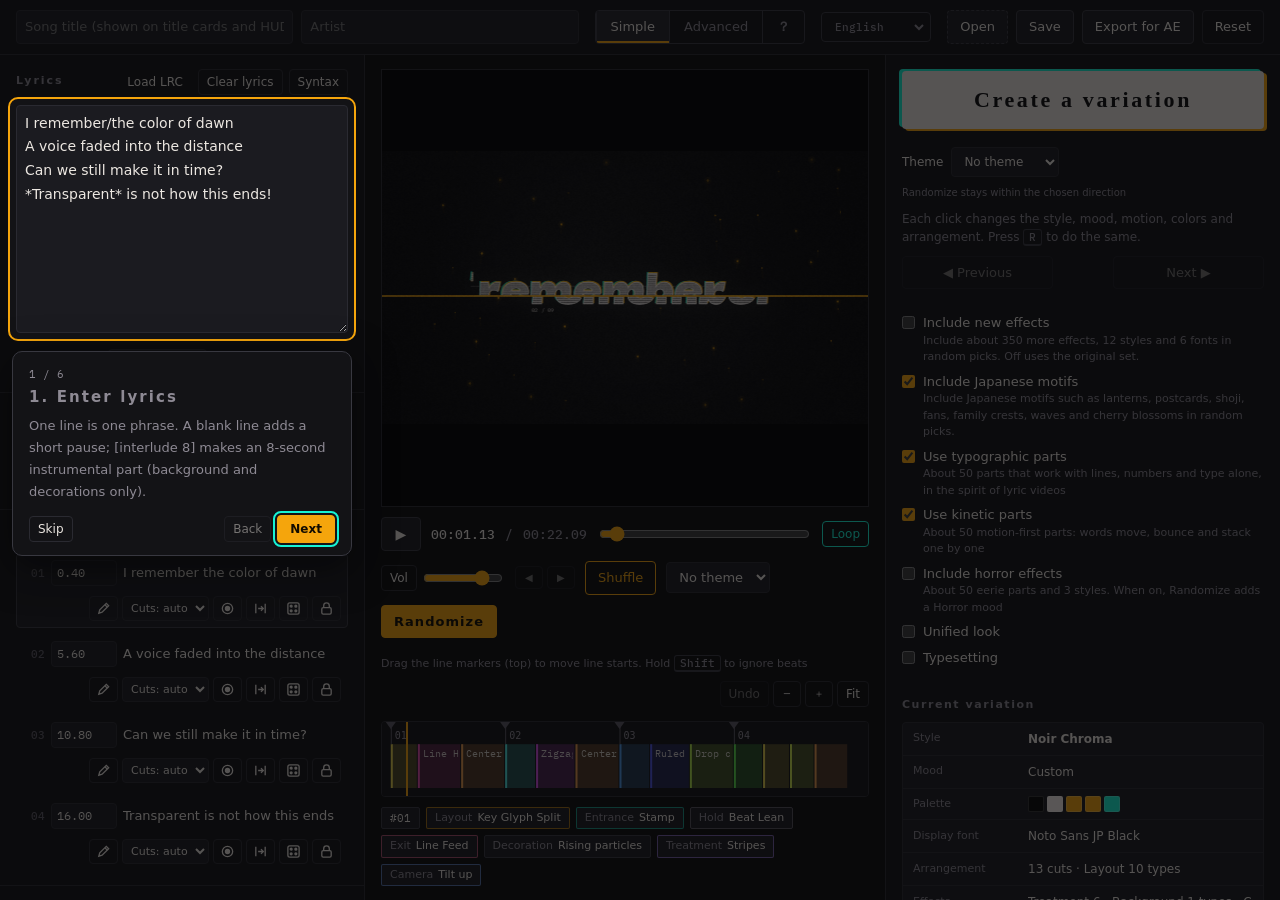
==== index.html @ a421d8ea "rebuild" ====
<!doctype html>
<html lang="en">
<head>
<meta charset="utf-8">
<meta name="viewport" content="width=device-width, initial-scale=1, viewport-fit=cover">
<title>JIZURA — Lyric Motion Video Maker</title>
<meta name="description" content="Turn lyrics into animated lyric videos in your browser and export MP4.">
<link rel="canonical" href="https://852wa.github.io/JIZURA/">
<link rel="alternate" hreflang="en" href="https://852wa.github.io/JIZURA/">
<link rel="alternate" hreflang="vi" href="https://852wa.github.io/JIZURA/vi/">
<meta property="og:type" content="website">
<meta property="og:title" content="JIZURA — Lyric Motion Video Maker">
<meta property="og:description" content="Turn lyrics into animated lyric videos in your browser and export MP4.">
<meta property="og:url" content="https://852wa.github.io/JIZURA/">
<meta name="twitter:card" content="summary">
<link rel="preconnect" href="https://fonts.googleapis.com">
<link rel="preconnect" href="https://fonts.gstatic.com" crossorigin>
<style>
:root {
  color-scheme: dark;
  --ink: #0c0c0e;
  --panel: #131316;
  --raised: #1b1b20;
  --raised2: #232329;
  --line: #2a2a31;
  --line2: #383840;
  --text: #ece7e1;
  --muted: #8e8a94;
  --faint: #5d5a63;
  --amber: #f5a50c;
  --cyan: #16f4d4;
  --rose: #ff6f9c;
  --danger: #ff5a6a;
  --ui: "IBM Plex Sans JP", "Noto Sans JP", "Hiragino Sans", "Yu Gothic UI", "Meiryo", system-ui, sans-serif;
  --mono: "IBM Plex Mono", "SFMono-Regular", Consolas, monospace;
  --brand: "Zen Old Mincho", "Noto Serif JP", "Yu Mincho", serif;
  --r: 4px;
}
html, body { height: 100%; }
[hidden] { display: none !important; }
body { margin: 0; background: var(--ink); color: var(--text); font: 13px/1.5 var(--ui); -webkit-font-smoothing: antialiased; }
* { box-sizing: border-box; }
button, input, select, textarea { font: inherit; color: inherit; }
:focus-visible { outline: 2px solid var(--cyan); outline-offset: 2px; }
@media (prefers-reduced-motion: reduce) { * { transition: none !important; } }

#app { display: flex; flex-direction: column; min-height: 100%; }

/* ---------- top bar ---------- */
.bar { display: flex; align-items: center; gap: 16px; padding-block: 10px; padding-inline: 16px; border-bottom: 1px solid var(--line); background: var(--panel); flex-wrap: wrap; }
.brand { display: flex; align-items: baseline; gap: 10px; min-width: 0; }
.brand .mark { font: 900 26px/1 var(--brand); letter-spacing: 0.02em; color: var(--text); text-shadow: -2px -1px 0 rgba(22,244,212,0.85), 2px 1px 0 rgba(245,165,12,0.9); }
.brand .word { font: 600 12px/1 var(--mono); letter-spacing: 0.34em; color: var(--text); }
.brand .tag { font: 400 11px/1 var(--mono); color: var(--muted); letter-spacing: 0.08em; }
.brand .ver { font: 400 10px/1 var(--mono); color: var(--muted); opacity: 0.8; margin-left: 6px; letter-spacing: 0.04em; }
.proj { display: flex; gap: 8px; flex: 1 1 280px; min-width: 0; }
.proj input { flex: 1 1 0; min-width: 0; }
.acts { display: flex; gap: 8px; flex-wrap: wrap; }
.lang-switch { display: inline-flex; align-items: center; gap: 3px; flex: none; font: 500 11px var(--mono); border: 1px solid var(--line2); border-radius: var(--r); padding: 3px; }
.lang-switch a, .lang-switch span { display: inline-block; padding: 3px 7px; color: var(--muted); text-decoration: none; border-radius: 2px; }
.lang-switch a:hover { color: var(--text); background: var(--raised2); }
.lang-switch [aria-current=page] { color: var(--ink); background: var(--amber); }
html[lang=en] { --ui: system-ui, -apple-system, "Segoe UI", sans-serif; --brand: Georgia, "Times New Roman", serif; }
html[lang=zh-Hant] { --ui: "Noto Sans TC", "PingFang TC", "Microsoft JhengHei", system-ui, sans-serif; }
html[lang=ko] { --ui: "Noto Sans KR", "Apple SD Gothic Neo", "Malgun Gothic", system-ui, sans-serif; --brand: "Noto Serif KR", "AppleMyungjo", "Batang", serif; }
html[lang=en] .work { grid-template-columns: minmax(315px, 365px) minmax(0, 1fr) minmax(350px, 395px); }
html[lang=en] .slider { grid-template-columns: 124px minmax(0, 1fr) 36px 30px; }
html[lang=en] .now-row { grid-template-columns: 105px minmax(0, 1fr); }
html[lang=en] .font-row { grid-template-columns: 95px minmax(0, 1fr); }
html[lang=en] .ln .tools select { max-width: 130px; }
html[lang=en] .fields .field { overflow-wrap: anywhere; }
html[lang=en] .easy-grid button, html[lang=en] .tabs button { white-space: normal; line-height: 1.2; }

/* ---------- controls ---------- */
input[type=text], input[type=number], input:not([type]), select, textarea {
  background: var(--raised); border: 1px solid var(--line); border-radius: var(--r); padding: 6px 8px; min-width: 0;
}
input[type=number] { font-family: var(--mono); }
textarea { width: 100%; resize: vertical; line-height: 1.7; }
select { padding-right: 4px; }
button { background: var(--raised); border: 1px solid var(--line2); border-radius: var(--r); padding: 6px 12px; cursor: pointer; white-space: nowrap; }
button:hover { background: var(--raised2); border-color: #4a4a54; }
button:disabled { opacity: 0.45; cursor: not-allowed; }
button.small { padding: 3px 8px; font-size: 12px; }
button.ghost { background: transparent; border-color: var(--line); }
button.primary { background: var(--amber); color: #120c00; border-color: var(--amber); font-weight: 700; }
button.primary:hover { background: #ffb52a; }
button.accent { border-color: var(--amber); color: var(--amber); background: transparent; }
button.accent:hover { background: rgba(245,165,12,0.1); }
button[aria-pressed=true] { border-color: var(--cyan); color: var(--cyan); }
button.icon { padding: 4px 6px; line-height: 0; }
button.icon svg { width: 15px; height: 15px; }
label.file { position: relative; display: inline-flex; align-items: center; gap: 6px; background: var(--raised); border: 1px dashed var(--line2); border-radius: var(--r); padding: 6px 12px; cursor: pointer; }
label.file:hover { border-color: var(--amber); }
label.file input { position: absolute; inset: 0; opacity: 0; cursor: pointer; width: 100%; }
.muted { color: var(--muted); }
.mono { font-family: var(--mono); }
h2, h3 { margin: 0; font-weight: 600; }
h2 { font-size: 11px; letter-spacing: 0.18em; color: var(--muted); }
h3 { font-size: 11px; letter-spacing: 0.14em; color: var(--muted); margin-top: 18px; margin-bottom: 8px; }

/* ---------- workspace ---------- */
.work { flex: 1; display: grid; grid-template-columns: minmax(270px, 330px) minmax(0, 1fr) minmax(290px, 350px); min-height: 0; }
.col { min-width: 0; min-height: 0; }
.col-left, .col-right { background: var(--panel); overflow: auto; }
.col-left { border-right: 1px solid var(--line); }
.col-right { border-left: 1px solid var(--line); }
.sec { padding: 14px 16px; border-bottom: 1px solid var(--line); display: flex; flex-direction: column; gap: 10px; }
.sec-h { display: flex; align-items: center; justify-content: space-between; gap: 8px; }
#lyrics { min-height: 150px; font-size: 14px; }
.syntax { font-size: 12px; color: var(--muted); background: var(--raised); border: 1px solid var(--line); border-radius: var(--r); padding: 10px 12px; }
.syntax code { font-family: var(--mono); color: var(--amber); }
.syntax ul { margin: 0; padding-left: 16px; display: grid; gap: 3px; }
.row { display: flex; align-items: center; gap: 8px; flex-wrap: wrap; }
.audio-name { font-size: 12px; overflow-wrap: anywhere; }
.fields { display: grid; grid-template-columns: repeat(3, minmax(0, 1fr)); gap: 8px; }
.field { display: flex; flex-direction: column; gap: 4px; font-size: 11px; color: var(--muted); }
.field input, .field select { width: 100%; }
.tapbox { border: 1px solid var(--amber); border-radius: var(--r); padding: 10px; display: grid; gap: 8px; background: rgba(245,165,12,0.06); }
.tapbox .next { font-size: 15px; }
button.tap { font: 700 18px/1 var(--mono); letter-spacing: 0.2em; padding: 16px; background: var(--amber); color: #120c00; border-color: var(--amber); }
/* タップ同期中は行一覧の自動スクロールで押せなくなるので、左カラムの先頭に貼り付けて固定する */
.col-left > #tapPanel { position: sticky; top: 0; z-index: 20; margin: 10px 12px; background-color: var(--panel); background-image: linear-gradient(rgba(245,165,12,0.10), rgba(245,165,12,0.10)); box-shadow: 0 10px 24px rgba(0,0,0,0.5); }
.tapbox.compact .hint { display: none; }
.tapbox .tap-opts { display: flex; gap: 14px; align-items: center; flex-wrap: wrap; font-size: 12px; color: var(--muted); }
.tapbox .tap-opts label { display: inline-flex; gap: 6px; align-items: center; }
.tapbox .tap-count { margin-left: 10px; font: 700 22px/1 var(--mono); color: var(--amber); }
/* 固定レイアウトにならない広さ／高さのときは、左カラムがスクロールしないのでビューポートに重ねて固定する */
@media (max-width: 1180px), (max-height: 619px) {
  .col-left > #tapPanel { position: fixed; top: 8px; left: 8px; right: 8px; bottom: auto; margin: 0; max-height: 62vh; overflow: auto; box-shadow: 0 14px 40px rgba(0,0,0,0.6); }
}

/* line list */
#lineList { list-style: none; margin: 0; padding: 0; display: grid; gap: 6px; }
.ln { display: grid; grid-template-columns: 22px 66px minmax(0, 1fr); gap: 4px 6px; align-items: center; padding: 6px; border: 1px solid transparent; border-radius: var(--r); }
.ln:hover { background: var(--raised); }
.ln.cur { border-color: var(--line2); background: var(--raised); }
.ln .no { font: 500 11px var(--mono); color: var(--faint); text-align: right; }
.ln .time { width: 100%; padding: 3px 5px; font-size: 12px; }
.ln .txt { overflow: hidden; text-overflow: ellipsis; white-space: nowrap; cursor: pointer; }
.ln .meta { grid-column: 2 / 4; display: flex; justify-content: space-between; align-items: flex-start; gap: 6px; flex-wrap: wrap; }
.ln .tools { display: flex; gap: 4px; flex: 0 1 auto; flex-wrap: wrap; justify-content: flex-end; margin-left: auto; }
.ln .tools select { padding: 2px 4px; font-size: 11px; max-width: 92px; width: auto; }
.ln .cuts { display: flex; gap: 4px; flex-wrap: wrap; min-width: 0; flex: 1 1 140px; }
.ln .cuts span { font-size: 10px; padding: 1px 6px; border-radius: 2px; border: 1px solid var(--line2); color: var(--muted); cursor: pointer; }
.ln .cuts span:hover { color: var(--text); border-color: var(--amber); }
.ln .cuts select.cut-lay { font-size: 10px; padding: 1px 4px; max-width: 112px; border: 1px solid var(--line2); border-radius: 2px; background: var(--raised); color: var(--text); }
.ln .cuts select.cut-lay.is-forced { border-color: var(--amber); color: var(--text); }

/* ---------- stage ---------- */
.col-stage { display: flex; flex-direction: column; gap: 10px; padding: 14px 16px; min-width: 0; }
.viewport { position: relative; width: 100%; background: #000; border: 1px solid var(--line); display: grid; place-items: center; overflow: hidden; }
.viewport canvas { display: block; width: 100%; height: auto; max-height: 68vh; object-fit: contain; }
.field-wide { grid-column: span 2; }
.lang-row { display: flex; align-items: center; flex-wrap: wrap; gap: 6px; margin-top: 6px; font-size: 11px; color: var(--muted); }
.lang-row select { width: auto; }
.key-badge { position: absolute; right: 10px; top: 10px; background: rgba(12,12,14,0.78); border: 1px solid var(--line2); color: #fff; padding: 3px 8px; border-radius: var(--r); font-size: 11px; pointer-events: none; letter-spacing: .04em; }
.key-badge i { display: inline-block; width: 9px; height: 9px; border-radius: 2px; margin-right: 6px; vertical-align: -1px; border: 1px solid rgba(255,255,255,.5); }
.overlay-msg { position: absolute; left: 12px; bottom: 12px; background: rgba(12,12,14,0.85); border: 1px solid var(--line2); padding: 6px 10px; border-radius: var(--r); font-size: 12px; }
.transport { display: flex; align-items: center; gap: 10px; flex-wrap: wrap; }
.transport .vol { display: inline-flex; align-items: center; gap: 4px; }
.transport .vol input[type=range] { flex: 0 0 80px; width: 80px; }
#btnLoop[data-mode="line"], #btnLoop[data-mode="cut"] { color: var(--amber); }
#btnLoop[aria-pressed="false"] { opacity: 0.55; }
.transport .tc { font: 500 13px var(--mono); font-variant-numeric: tabular-nums; }
.transport input[type=range] { flex: 1 1 160px; accent-color: var(--amber); }
button.play { width: 40px; height: 34px; padding: 0; font-size: 14px; }
/* timeline controls, export range, line tools */
.tl-bar { display: flex; justify-content: space-between; align-items: center; gap: 8px; margin: 8px 0 4px; flex-wrap: wrap; }
.tl-hint { font-size: 11px; }
.tl-btns { display: flex; gap: 4px; margin-left: auto; }
.rng-row { display: flex; align-items: center; gap: 6px; flex-wrap: wrap; margin: 10px 0 2px; font-size: 12px; }
.rng-row select { width: auto; max-width: 150px; }
.rng-lab { color: var(--muted); font-size: 11px; }
.rngInfo { font-size: 11px; }
.ln.in-range { border-color: var(--amber); }
.ln.is-inter .txt { color: var(--muted); font-style: italic; }
.ln .txt-edit { width: 100%; padding: 3px 6px; font-size: 13px; }
.ln .tools .icon[aria-pressed=true] { color: var(--amber); }
#timeline { width: 100%; height: 76px; display: block; background: var(--panel); border: 1px solid var(--line); border-radius: var(--r); cursor: pointer; touch-action: none; }
.cutinfo { display: flex; gap: 6px; flex-wrap: wrap; align-items: center; min-height: 26px; flex: none; }
.cutinfo .cut-roll { margin-left: 2px; }
.chip { font-size: 11px; padding: 2px 8px; border-radius: 2px; border: 1px solid var(--line2); color: var(--text); background: var(--raised); }
.chip b { font-weight: 500; color: var(--muted); margin-right: 5px; }
button.chip { cursor: pointer; font: inherit; }
button.chip:hover { border-color: var(--amber); color: var(--text); }
button.chip.is-forced { border-color: var(--amber); }
button.chip[aria-pressed=true] { border-color: var(--cyan); color: var(--cyan); }
.cut-pick { border: 1px solid var(--line); border-radius: var(--r); background: var(--panel); padding: 8px; max-height: min(42vh, 420px); overflow: auto; }
.cut-pick-h { display: flex; align-items: center; gap: 8px; margin-bottom: 8px; position: sticky; top: 0; background: var(--panel); z-index: 1; padding-bottom: 4px; }
.cut-pick-h strong { font-size: 12px; }
.cut-pick-h .muted { flex: 1; font-size: 11px; }
.cut-pick .tech-grid { display: grid; grid-template-columns: repeat(auto-fill, minmax(112px, 1fr)); gap: 8px; padding: 0; min-height: 96px; }
.cut-pick .tcard { cursor: pointer; width: 100%; text-align: left; }
.cut-pick .tcard.is-on { border-color: var(--amber); box-shadow: 0 0 0 1px var(--amber); }
.cut-pick .tcard canvas { width: 100%; aspect-ratio: 16 / 9; display: block; background: #0c0c0e; }
.chip { font-size: 11px; padding: 2px 8px; border-radius: 2px; border: 1px solid var(--line2); color: var(--text); background: var(--raised); }
.chip b { font-weight: 500; color: var(--muted); margin-right: 5px; }
.chip.l { border-color: rgba(245,165,12,0.6); }
.chip.e { border-color: rgba(22,244,212,0.55); }
.chip.x { border-color: rgba(255,111,156,0.6); }
.chip.h { border-color: #55525c; }
.hint { font-size: 12px; color: var(--muted); }

/* ---------- right panel ---------- */
.tabs { display: grid; grid-template-columns: repeat(4, 1fr); border-bottom: 1px solid var(--line); position: sticky; top: 0; background: var(--panel); z-index: 2; }
.tabs button { border: 0; border-radius: 0; background: transparent; padding: 11px 4px; color: var(--muted); border-bottom: 2px solid transparent; }
.tabs button[aria-selected=true] { color: var(--text); border-bottom-color: var(--amber); }
.tabpane { padding: 14px 16px 24px; }
.style-grid { display: grid; grid-template-columns: repeat(3, minmax(0, 1fr)); gap: 8px; }
.stile { display: flex; flex-direction: column; gap: 5px; padding: 0; border: 1px solid var(--line); background: transparent; border-radius: var(--r); overflow: hidden; text-align: left; }
.stile canvas { width: 100%; aspect-ratio: 16 / 9; display: block; }
.stile span { font-size: 11px; padding: 0 7px 6px; white-space: nowrap; overflow: hidden; text-overflow: ellipsis; }
.stile[aria-pressed=true] { border-color: var(--amber); box-shadow: 0 0 0 1px var(--amber); color: var(--text); }
.slider { display: grid; grid-template-columns: 96px minmax(0, 1fr) 36px 30px; gap: 8px; align-items: center; margin-bottom: 8px; }
.slider input { width: 100%; accent-color: var(--amber); }
.slider output { font: 500 11px var(--mono); color: var(--muted); text-align: right; }
.checks { display: grid; grid-template-columns: repeat(2, minmax(0, 1fr)); gap: 3px 10px; }
.checks label { display: flex; align-items: center; gap: 6px; font-size: 12px; padding: 2px 0; }
.checks input { accent-color: var(--amber); }
.tgroup .checks.tech-grid { display: grid; grid-template-columns: repeat(auto-fill, minmax(128px, 1fr)); gap: 8px; padding: 0 10px 10px; }
.tcard { display: flex; flex-direction: column; gap: 4px; padding: 0; border: 1px solid var(--line); border-radius: var(--r); overflow: hidden; background: var(--panel); cursor: pointer; }
.tcard:hover { border-color: var(--line2); }
.tcard canvas { width: 100%; aspect-ratio: 16 / 9; display: block; background: #0c0c0e; }
.tcard .tcard-name { display: flex; align-items: center; gap: 5px; font-size: 11px; padding: 0 6px 6px; min-width: 0; }
.tcard .tcard-name span { white-space: nowrap; overflow: hidden; text-overflow: ellipsis; min-width: 0; }
.tcard.set-off { opacity: 0.5; }
.group-h { display: flex; justify-content: space-between; align-items: center; margin-top: 16px; margin-bottom: 6px; }
.tgroup { border: 1px solid var(--line); border-radius: var(--r); margin-bottom: 8px; background: var(--raised); }
.tgroup summary { display: flex; justify-content: space-between; align-items: center; padding: 8px 10px; cursor: pointer; list-style: none; font-size: 12px; }
.tgroup summary::-webkit-details-marker { display: none; }
.tgroup summary::before { content: '▸'; color: var(--muted); margin-right: 8px; transition: transform .15s; }
.tgroup[open] summary::before { transform: rotate(90deg); }
.tgroup .tg-name { flex: 1; font-weight: 600; }
.tgroup .tg-cnt { color: var(--muted); font-size: 11px; }
/* locks: same look as the per-line lock button (icon ghost + SVG, accent colour while pressed) */
.tgroup summary .lk { flex: none; margin-left: 6px; }
.lk[aria-pressed="true"] { color: var(--amber); }
.tgroup .tg-tools { display: flex; gap: 6px; padding: 0 10px 8px; }
.tgroup .checks { padding: 0 10px 10px; }
.chip.t { border-color: rgba(180,140,255,0.6); }
.chip.b { border-color: rgba(120,200,120,0.55); }
.chip.c { border-color: rgba(120,170,255,0.6); }
.group-h:first-child { margin-top: 0; }
.color-row { display: grid; grid-template-columns: repeat(3, minmax(0, 1fr)); gap: 8px; }
.color-row label { display: flex; flex-direction: column; gap: 3px; font-size: 11px; color: var(--muted); }
.color-row input[type=color] { width: 100%; height: 28px; padding: 0; border: 1px solid var(--line); background: transparent; border-radius: var(--r); }
.font-row { display: grid; grid-template-columns: 70px minmax(0, 1fr); gap: 8px; align-items: center; margin-bottom: 6px; font-size: 12px; }
.progress { height: 6px; background: var(--raised2); border-radius: 3px; overflow: hidden; }
.progress i { display: block; height: 100%; width: 0; background: linear-gradient(90deg, var(--cyan), var(--amber)); }
.outbtns { display: grid; gap: 8px; margin-top: 12px; }
.outbtns button { padding: 10px 12px; }
.note { font-size: 12px; color: var(--muted); border-left: 2px solid var(--line2); padding-left: 10px; margin-top: 12px; }
.kbd { font: 500 11px var(--mono); border: 1px solid var(--line2); border-bottom-width: 2px; padding: 0 5px; border-radius: 3px; }

label.check { display: flex; align-items: flex-start; gap: 8px; margin-bottom: 8px; cursor: pointer; }
label.check input { margin: 3px 0 0; flex: none; accent-color: var(--amber); }
label.check small { display: block; font-size: 11px; color: var(--muted); }

/* ---------- modes / おまかせ ---------- */
.modes { display: inline-flex; border: 1px solid var(--line2); border-radius: var(--r); overflow: hidden; }
.modes button { border: 0; border-radius: 0; background: transparent; padding: 6px 14px; color: var(--muted); }
.modes button + button { border-left: 1px solid var(--line2); }
.modes button[aria-pressed=true] { background: var(--raised2); color: var(--text); box-shadow: inset 0 -2px 0 var(--amber); }
#app.is-easy .tabs, #app.is-easy .tabpane, #app.is-easy .pro-only { display: none !important; }
.hist-btns { display: inline-flex; gap: 4px; }
button.icon-txt { font-size: 10px; min-width: 28px; }
.transport #btnOmakase { letter-spacing: 0.08em; }

.easy { padding: 16px 16px 28px; display: grid; gap: 18px; }
.easy h3 { margin: 0 0 8px; }
.easy-hero { display: grid; gap: 10px; }
button.omakase {
  position: relative; padding: 18px 14px; font: 900 22px/1 var(--brand); letter-spacing: 0.12em;
  background: var(--text); color: var(--ink); border: 0; border-radius: var(--r);
  box-shadow: -3px -2px 0 var(--cyan), 3px 2px 0 var(--amber);
  transition: transform .12s ease, box-shadow .12s ease;
}
button.omakase:hover { background: #fff; box-shadow: -5px -3px 0 var(--cyan), 5px 3px 0 var(--amber); }
button.omakase:active { transform: translateY(1px) scale(0.99); box-shadow: -1px -1px 0 var(--cyan), 1px 1px 0 var(--amber); }
button.omakase:disabled { box-shadow: none; }
.easy-hero .hint { margin: 0; }
.hist-row { display: grid; grid-template-columns: 1fr auto 1fr; gap: 8px; align-items: center; }
.hist-row #histPos { font-size: 11px; text-align: center; min-width: 44px; }
.now { display: grid; gap: 1px; background: var(--line); border: 1px solid var(--line); border-radius: var(--r); overflow: hidden; }
.now-row { display: grid; grid-template-columns: 84px minmax(0, 1fr); gap: 10px; align-items: center; padding: 7px 10px; background: var(--raised); font-size: 12px; }
.now-row .k { color: var(--muted); font-size: 11px; }
.now-row .v { display: flex; align-items: center; gap: 8px; min-width: 0; overflow: hidden; text-overflow: ellipsis; white-space: nowrap; }
.now-row b { font-weight: 700; }
.tagl { font: 500 10px var(--mono); color: var(--cyan); border: 1px solid rgba(22,244,212,0.5); padding: 0 5px; border-radius: 2px; }
.easy-grid { display: grid; grid-template-columns: repeat(2, minmax(0, 1fr)); gap: 8px; }
.easy-grid button { padding: 10px 8px; }
.easy .fields { display: grid; grid-template-columns: repeat(3, minmax(0, 1fr)); gap: 8px; }
.easy .exp-box { margin-top: 10px; }
.swatches { display: inline-flex; gap: 3px; vertical-align: middle; }
.swatches i { width: 16px; height: 16px; border-radius: 2px; border: 1px solid rgba(255,255,255,0.18); display: inline-block; }
#paletteSwatch i { width: 22px; height: 22px; }
.toast {
  position: absolute; top: 12px; left: 50%; transform: translate(-50%, -6px); opacity: 0;
  display: flex; align-items: center; gap: 10px; max-width: calc(100% - 24px);
  background: rgba(12,12,14,0.9); border: 1px solid var(--line2); border-left: 2px solid var(--amber);
  padding: 7px 12px; border-radius: var(--r); font-size: 12px; white-space: nowrap; overflow: hidden; text-overflow: ellipsis; pointer-events: none;
  transition: opacity .2s ease, transform .2s ease;
}
.toast.in { opacity: 1; transform: translate(-50%, 0); }
.toast.out { opacity: 0; transform: translate(-50%, -6px); }

/* ---------- 利用について ---------- */
button.linkish { background: none; border: 0; padding: 4px 0; color: var(--muted); font-size: 12px; text-decoration: underline; text-underline-offset: 3px; cursor: pointer; justify-self: start; }
button.linkish:hover { color: var(--text); background: none; }
dialog.terms { width: min(520px, calc(100vw - 32px)); max-height: calc(100vh - 48px); overflow: auto; padding: 22px 24px 18px; background: var(--panel); color: var(--text); border: 1px solid var(--line2); border-radius: 8px; box-shadow: 0 20px 60px rgba(0,0,0,0.55); }
dialog.terms .reset-list { margin: 0 0 12px; padding-left: 18px; display: grid; gap: 3px; font-size: 13px; }
button.danger { background: #c9433a; border-color: #c9433a; color: #fff; font-weight: 700; }
button.danger:hover { background: #dd5146; }
.sec-btns { display: inline-flex; gap: 6px; }
.sec-btns label.file.small { padding: 3px 8px; font-size: 12px; border-style: solid; border-color: transparent; background: transparent; color: var(--fg, inherit); }
.sec-btns label.file.small:hover { border-color: var(--amber); }
dialog.terms::backdrop { background: rgba(6,6,8,0.66); }
dialog.terms h2 { font-size: 15px; letter-spacing: 0.08em; color: var(--text); margin: 0 0 14px; }
dialog.terms p { margin: 0 0 10px; line-height: 1.75; font-size: 13px; }
dialog.terms a { color: var(--cyan); word-break: break-all; }
.terms-main { border-left: 3px solid var(--amber); background: var(--raised); padding: 12px 14px 4px; border-radius: 0 var(--r) var(--r) 0; margin-bottom: 14px; }
.terms-main .terms-big { font-size: 15px; }
.terms-main strong { color: var(--amber); font-weight: 700; }
.terms-sub { color: var(--muted); font-size: 12px !important; }
.terms-note { font-size: 12px !important; }
.terms-oss { font-size: 12px; color: var(--muted); margin: 4px 0 14px; }
.terms-oss summary { cursor: pointer; }
.terms-oss p { font-size: 12px !important; margin-top: 6px; }
.terms-foot { display: flex; justify-content: space-between; align-items: center; gap: 12px; border-top: 1px solid var(--line); padding-top: 12px; }

/* ---------- fixed workspace (wide & tall enough windows) ----------
   The page no longer scrolls as a whole: the header and the preview + timeline stay put, and the
   lyrics / line list (left) and settings (right) scroll inside their own columns. */
@media (min-width: 1181px) and (min-height: 620px) {
  html.fixed-ok body { overflow: hidden; }
  html.fixed-ok #app { height: 100vh; height: 100dvh; min-height: 0; }
  html.fixed-ok .work { overflow: hidden; }
  html.fixed-ok .col-left, html.fixed-ok .col-right { overscroll-behavior: contain; }
  html.fixed-ok .col-stage { overflow: hidden auto; }
  html.fixed-ok .viewport { flex: 1 1 0; min-height: 180px; }
  html.fixed-ok .viewport canvas { max-height: none; }
}

/* ---------- responsive ---------- */
@media (max-width: 1180px) {
  .work { grid-template-columns: minmax(0, 1fr) minmax(0, 1fr); }
  html[lang=en] .work { grid-template-columns: minmax(0, 1fr) minmax(0, 1fr); }
  .col-stage { grid-column: 1 / -1; order: -1; }
  .col-left { border-right: 1px solid var(--line); }
  .col-right { border-left: 0; }
}
@media (max-width: 760px) {
  .work { grid-template-columns: minmax(0, 1fr); }
  html[lang=en] .work { grid-template-columns: minmax(0, 1fr); }
  .col-left, .col-right { border: 0; border-top: 1px solid var(--line); }
  .bar { gap: 10px; }
  .brand .tag { display: none; }
  .fields { grid-template-columns: repeat(2, minmax(0, 1fr)); }
  .easy .fields { grid-template-columns: repeat(3, minmax(0, 1fr)); }
  #app.is-easy .col-right { order: 0; border-top: 1px solid var(--line); }
  #app.is-easy .col-left { order: 1; }
  .transport .hist-btns { display: none; }
}

/* 追加分 / 和風 switches + badges */
.pick-sets { margin: 12px 0 6px; text-align: left; }
.pick-sets label.check { margin-bottom: 6px; }
.easy-hero .pick-sets { margin-top: 14px; }
.set-badge { display: inline-block; margin-left: 4px; padding: 0 4px; border: 1px solid var(--amber); border-radius: 3px; color: var(--amber); font-size: 10px; line-height: 15px; vertical-align: 1px; }
.set-badge.ex { border-color: var(--cyan, #4cc9d9); color: var(--cyan, #4cc9d9); }
.set-badge.set-horror { border-color: #c0544a; color: #e0786e; }
.set-badge.set-typo { border-color: #9aa3ad; color: #c5ccd3; }
.set-badge.set-kinetic { border-color: #7fbf6a; color: #9fd98a; }
.checks label.set-off { opacity: 0.45; }
.checks label.set-off .set-badge { border-color: var(--muted); color: var(--muted); }
.stile { position: relative; }
.stile .badges { position: absolute; top: 4px; left: 4px; padding: 0; display: flex; gap: 3px; }
.stile .set-badge { margin: 0; padding: 0 4px; font-size: 10px; line-height: 15px; background: rgba(0,0,0,0.55); }
.stile.set-off { opacity: 0.55; }

/* ---------- かんたんモードの案内ツアー ---------- */
.tour { position: fixed; inset: 0; z-index: 200; pointer-events: auto; }
.tour-spot { position: fixed; border-radius: 8px; box-shadow: 0 0 0 9999px rgba(8, 8, 10, 0.66); outline: 2px solid var(--amber); transition: all 0.22s ease; pointer-events: none; }
.tour-bub { position: fixed; width: min(340px, calc(100vw - 24px)); background: var(--panel); color: var(--text); border: 1px solid var(--line2); border-radius: 10px; padding: 14px 16px 12px; box-shadow: 0 12px 40px rgba(0,0,0,0.5); transition: top 0.22s ease, left 0.22s ease; }
.tour-step { font-size: 11px; }
.tour-title { margin: 4px 0 6px; font-size: 15px; }
.tour-text { margin: 0 0 12px; font-size: 13px; line-height: 1.7; color: var(--muted); }
.tour-nav { display: flex; gap: 6px; align-items: center; }
.tour-sp { flex: 1; }
.tour-btn { min-width: 30px; font-weight: 700; }
button.small.primary { padding: 4px 12px; }

.lang-switch select { font: 500 11px var(--mono); padding: 3px 6px; width: auto; background: transparent; color: var(--muted); border: none; }
.sr-only { position: absolute; width: 1px; height: 1px; overflow: hidden; clip: rect(0 0 0 0); white-space: nowrap; }
.unify-box { margin-bottom: 10px; padding-bottom: 6px; border-bottom: 1px solid var(--line); }
.center-dir { gap: 6px; margin: -2px 0 8px 26px; font-size: 12px; }
.center-dir select { width: auto; }

/* ================= スマホ mode (#app.is-mobile) =================
   one column: sticky header with おまかせ, the preview right under it, then folding sections */
.omk-top, .menu-btn { display: none; }
.mode-mobile { display: none; }
@media (max-width: 900px), (pointer: coarse) { .mode-mobile { display: inline-block; } }
#app.is-mobile .mode-mobile { display: inline-block; }
#app.is-mobile .bar { position: sticky; top: 0; z-index: 40; gap: 8px; padding: 8px 10px; }
#app.is-mobile .brand .tag, #app.is-mobile .brand .word, #app.is-mobile .tour-btn { display: none; }
#app.is-mobile .字面 .mark { font-size: 50px; }
#app.is-mobile .omk-top, #app.is-mobile .menu-btn { display: inline-block; }
#app.is-mobile .omk-top { order: 2; margin-left: auto; padding: 9px 16px; font-size: 15px; }
#app.is-mobile .menu-btn { order: 3; padding: 9px 10px; }
#app.is-mobile .modes { order: 4; flex: 1 1 100%; }
#app.is-mobile .modes button { flex: 1 1 0; padding: 7px 4px; }
#app.is-mobile .proj, #app.is-mobile .acts, #app.is-mobile .lang-switch { display: none; order: 5; flex: 1 1 100%; }
#app.is-mobile.menu-open .proj, #app.is-mobile.menu-open .acts, #app.is-mobile.menu-open .lang-switch { display: flex; }
#app.is-mobile .acts > * { flex: 1 1 auto; }
#app.is-mobile .work { display: flex; flex-direction: column; overflow: visible; }
#app.is-mobile .col-left, #app.is-mobile .col-right { overflow: visible; border: 0; border-top: 1px solid var(--line); }
#app.is-mobile .col-stage { order: -1; position: sticky; top: var(--mbar, 96px); z-index: 30; background: var(--ink); padding: 8px 10px; gap: 6px; box-shadow: 0 8px 18px rgba(0,0,0,0.45); }
#app.is-mobile .viewport canvas { max-height: 34vh; }
#app.is-mobile .tl-bar, #app.is-mobile #timeline, #app.is-mobile .cutinfo, #app.is-mobile .transport .vol, #app.is-mobile #btnLoop, #app.is-mobile #btnShuffle, #app.is-mobile #btnOmakase { display: none; }
#app.is-mobile .transport { gap: 8px; flex-wrap: nowrap; }
#app.is-mobile .transport .hist-btns { display: inline-flex; }
#app.is-mobile .col-right { order: 0; }
#app.is-mobile .col-left { order: 1; }
#app.is-mobile .easy-hero .omakase { display: none; }
#app.is-mobile button, #app.is-mobile select, #app.is-mobile input[type=text], #app.is-mobile label.file { min-height: 40px; }
#app.is-mobile button.small, #app.is-mobile .ln button, #app.is-mobile .ln select { min-height: 34px; }
#app.is-mobile .easy .fields, #app.is-mobile .fields { grid-template-columns: repeat(2, minmax(0, 1fr)); }
/* folding sections: tap the heading */
#app.is-mobile .sec > .sec-h h2 { cursor: pointer; font-size: 13px; }
#app.is-mobile .sec > .sec-h h2::before { content: '▾'; display: inline-block; width: 1.2em; color: var(--amber); }
#app.is-mobile .sec.fold > .sec-h h2::before { content: '▸'; }
#app.is-mobile .sec.fold > :not(.sec-h) { display: none !important; }
/* lines: one compact row each, tap to open its tools */
#app.is-mobile .ln { grid-template-columns: 22px minmax(0, 1fr); padding: 8px 6px; }
#app.is-mobile .ln .time { display: none; }
#app.is-mobile .ln .meta { display: none; grid-column: 1 / -1; }
#app.is-mobile .ln.open .meta { display: block; }
#app.is-mobile .ln .txt { white-space: nowrap; overflow: hidden; text-overflow: ellipsis; }
#app.is-mobile .ln.open .txt { white-space: normal; }
.exp-share { width: 100%; margin-bottom: 8px; }
#app.is-mobile .transport .tc.muted, #app.is-mobile #timeDur { display: none; }
#app.is-mobile .transport input[type=range] { flex: 1 1 40px; min-width: 0; }
#app.is-mobile .transport .hist-btns button { min-width: 36px; padding: 4px 8px; }
#app.is-mobile button.play { flex: none; width: 44px; }

/* カットの開始時刻 (詳細モード) and the cut playing now */
.ln .cut-pair { display: inline-flex; min-width: 0; gap: 2px; align-items: center; }
.ln .cut-time { width: 64px; font-size: 11px; padding: 2px 4px; }
.ln .cut-time.is-forced { border-color: var(--amber); }
.ln .cut-lay.playing { box-shadow: 0 0 0 2px var(--amber); }
.theme-row { display: flex; align-items: center; gap: 8px; flex-wrap: wrap; font-size: 12px; margin-top: 8px; }
.theme-row select { min-width: 9em; }
#app.is-easy .ln .cut-pair { display: none; }
.outbtns.out-png { grid-template-columns: repeat(auto-fit, minmax(140px, 1fr)); margin-top: 8px; }
.outbtns.out-png button { padding: 8px 10px; font-size: 12px; }
/* layout menus are filled on first use: keep their width fixed so nothing jumps */
.ln .cuts select.cut-lay { width: 112px; }
.ln .tools select.lay { width: 112px; }

</style>
</head>
<body>
<div id="tour" class="tour" hidden role="dialog" aria-modal="true" aria-labelledby="tourTitle">
  <div class="tour-spot"></div>
  <div class="tour-bub">
    <div class="tour-step mono muted"></div>
    <h3 id="tourTitle" class="tour-title"></h3>
    <p class="tour-text"></p>
    <div class="tour-nav"><button class="tour-skip ghost small">Skip</button><span class="tour-sp"></span><button class="tour-prev ghost small">Back</button><button class="tour-next primary small">Next</button></div>
  </div>
</div>
<div id="app">
  <header class="bar">
    <div class="proj">
      <input id="songTitle" type="text" placeholder="Song title (shown on title cards and HUD)" aria-label="Song title">
      <input id="songArtist" type="text" placeholder="Artist" aria-label="Artist">
    </div>
    <button id="btnOmakaseTop" class="primary omk-top" title="Randomize style, mood, effects and palette">Randomize</button>
    <button id="btnMenu" class="ghost menu-btn" aria-expanded="false" aria-controls="appMenu">Menu</button>
    <div class="modes" role="group" aria-label="Editor mode">
      <button id="modeMobile" class="mode-mobile" aria-pressed="false" title="Phone layout (Randomize pinned at the top, lines folded)">Phone</button>
      <button id="modeEasy" aria-pressed="false" title="A simple workspace focused on automatic creation">Simple</button>
      <button id="modePro" aria-pressed="true" title="Show all settings">Advanced</button>
      <button id="btnTour" class="ghost tour-btn" title="A short tour of the Simple mode" aria-label="Tour">？</button>
    </div>
    <label class="lang-switch"><span class="sr-only">Language</span><select aria-label="Language" onchange="if(this.value)location.href=this.value"><option value="index.html" lang="en" selected>English</option><option value="vi/index.html" lang="vi">Tiếng Việt</option></select></label>
    <div class="acts">
      <label class="file" title="Open a saved project (.json)">Open<input id="fileProject" type="file" accept=".json,application/json"></label>
      <button id="btnSave" title="Save project as .json">Save</button>
      <button id="btnAE" title="Export project data for the After Effects panel">Export for AE</button>
      <button id="btnReset" class="ghost" title="Clear lyrics, song, settings and history and start over">Reset</button>
    </div>
  </header>

  <main class="work">
    <!-- ================= left: lyrics & timing ================= -->
    <section class="col col-left" aria-label="Lyrics and timing">
      <div id="tapPanel" class="tapbox" hidden>
          <div class="hint">Press <span class="kbd">Space</span> or the button as each line starts. A wrong tap? Press <span class="kbd">Backspace</span> or “Undo tap”. To redo from a line in the middle, press ◎ in the line list.If a line has several cuts, press <span class="kbd">Tab</span> the moment the cut should change to time the cuts of that line too.</div>
          <div class="tap-opts"><label>Speed <select id="tapRate" aria-label="Playback speed while tapping"><option value="1">1×</option><option value="0.75">0.75×</option><option value="0.5">0.5×</option></select></label><label><input type="checkbox" id="tapCount"> Count-in</label></div>
          <div class="next">Next: <b id="tapLine">—</b><b id="tapCountNum" class="tap-count" hidden></b></div>
          <button id="tapBtn" class="tap">TAP</button>
          <button id="tapBack" class="ghost">Undo tap</button>
          <button id="tapStop" class="ghost">Finish</button>
      </div>
      <div class="sec">
        <div class="sec-h"><h2>Lyrics</h2><span class="sec-btns"><label class="file ghost small" title="Load an LRC file (lyrics with time stamps) in place of the current lyrics (Undo brings them back)">Load LRC<input id="fileLrc" type="file" accept=".lrc,.txt,text/plain"></label><button id="btnClearLyrics" class="ghost small" title="Clear the lyrics with their line timings, per-line settings and export range (Undo or Ctrl+Z brings them back)">Clear lyrics</button><button id="btnSyntax" class="ghost small" aria-expanded="false">Syntax</button></span></div>
        <textarea id="lyrics" rows="9" spellcheck="false" aria-label="Lyrics (one phrase per line)"></textarea>
        <label class="lang-row">Lyrics language<select id="lyricLang"><option value="auto">Auto-detect</option><option value="ja">日本語</option><option value="zh-Hant">繁體中文</option><option value="zh-Hans">简体中文</option><option value="ko">한국어</option><option value="en">English</option></select><span id="langNote" class="muted"></span></label>
        <div id="syntax" class="syntax" hidden>
          <ul>
            <li>One phrase per line. A blank line adds a short pause.</li>
            <li><code>I remember/the dawn</code> … <code>/</code> marks a cut boundary</li>
            <li><code>*transparent*</code> … emphasis (larger, stronger effects)</li>
            <li>A trailing <code>!</code> … adds a flash and shake</li>
            <li><code>lyrics|reading or note</code> … smaller text in annotation layouts</li>
            <li><code>[01:23.45]Lyrics</code> … uses an LRC timestamp</li>
            <li><code>[interlude 8]</code> … an 8-second instrumental part (no lyrics, background and decorations only). Without a number it lasts 4 seconds; tap sync or markers set its length</li>
            <li><code>#</code> starts a comment (ignored)</li>
          </ul>
        </div>
      </div>

      <div class="sec">
        <div class="sec-h"><h2>Audio and timing</h2></div>
        <div id="audioName" class="muted audio-name">No audio. Import a song to detect beats and align cuts.</div>
        <div class="row">
          <label class="file" title="MP3, WAV, M4A and more">Import audio<input id="audioFile" type="file" accept="audio/*,.mp3,.wav,.m4a,.aac,.ogg,.flac"></label>
          <button id="btnTap" title="Tap at the start of each line while the song plays">Tap to sync</button>
        </div>
        <div class="fields pro-only">
          <label class="field">BPM<input id="bpm" type="number" min="0" max="300" step="0.1" placeholder="Auto"></label>
          <label class="field">Start (s)<input id="offset" type="number" min="0" step="0.05"></label>
          <label class="field">Line duration<input id="lineScale" type="number" min="0.4" max="3" step="0.05"></label>
        </div>
        <div class="row pro-only">
          <label class="row" style="gap:6px"><input id="snap" type="checkbox"> Snap to beat</label>
          <button id="btnResetTimes" class="ghost small">Clear manual timing</button>
        </div>
      </div>

      <div class="sec">
        <div class="sec-h"><h2>Lines and cuts</h2><span id="linesInfo" class="muted mono"></span></div>
        <ol id="lineList"></ol>
      </div>
    </section>

    <!-- ================= center: stage ================= -->
    <section class="col col-stage" aria-label="Preview">
      <div class="viewport" id="viewport"><canvas id="view" width="1280" height="720"></canvas><div id="viewMsg" class="overlay-msg" hidden></div><div id="keyBadge" class="key-badge" hidden></div><div id="toast" class="toast" role="status" aria-live="polite" hidden></div></div>
      <div class="transport">
        <button id="btnPlay" class="play" aria-label="Play">▶</button>
        <span id="timeNow" class="tc">00:00.00</span><span class="tc muted">/</span><span id="timeDur" class="tc muted">00:00.00</span>
        <input id="scrub" type="range" min="0" max="10000" value="0" aria-label="Playback position">
        <button id="btnLoop" class="ghost small" aria-pressed="true" title="Loop the whole piece">Loop</button>
        <span class="vol"><button id="btnMute" class="ghost small" aria-pressed="false" title="Click to mute / unmute (preview only — exports keep the original level)">Vol</button><input id="vol" type="range" min="0" max="100" value="80" aria-label="Preview volume"></span>
        <span class="hist-btns">
          <button id="btnPrev" class="ghost small icon-txt" title="Previous variation" aria-label="Previous">◀</button>
          <button id="btnNext" class="ghost small icon-txt" title="Next variation" aria-label="Next">▶</button>
        </span>
        <button id="btnShuffle" class="accent" title="Shuffle the arrangement, keeping locked lines">Shuffle</button>
        <select class="themeSel" aria-label="Randomize theme" title="Randomize theme (when set, Randomize stays within that direction and turns on the part sets it needs)"><option value="">No theme</option><option value="lyricpv">Lyric video</option><option value="kinetic">Kinetic</option><option value="wa">Japanese</option><option value="horror">Horror</option><option value="pop">Pop</option><option value="ballad">Ballad</option></select>
        <button id="btnOmakase" class="primary" title="Randomize style, mood, effects and colors (R)">Randomize</button>
      </div>
      <div class="tl-bar">
        <span class="tl-hint muted">Drag the line markers (top) to move line starts. Hold <span class="kbd">Shift</span> to ignore beats</span>
        <span class="tl-btns">
          <button id="btnUndoEdit" class="ghost small" title="Undo lyric and timing changes (Ctrl+Z)" disabled>Undo</button>
          <button id="tlOut" class="ghost small icon-txt" title="Zoom out" aria-label="Zoom the timeline out">−</button>
          <button id="tlIn" class="ghost small icon-txt" title="Zoom in (or scroll on the timeline)" aria-label="Zoom the timeline in">＋</button>
          <button id="tlFit" class="ghost small" title="Show the whole song">Fit</button>
        </span>
      </div>
      <canvas id="timeline" aria-label="Timeline (click to seek, drag line markers to adjust)"></canvas>
      <div class="cutinfo" id="cutInfo"></div>
      <div id="cutPick" class="cut-pick pro-only" hidden>
        <div class="cut-pick-h">
          <strong id="cutPickTitle">Techniques</strong>
          <span class="muted" id="cutPickHint">Replace only this cut</span>
          <button type="button" id="cutPickAuto" class="ghost small">Auto</button>
          <button type="button" id="cutPickClose" class="ghost small" aria-label="Close">✕</button>
        </div>
        <div id="cutPickGrid" class="tech-grid checks"></div>
      </div>
    </section>

    <!-- ================= right: look & output ================= -->
    <section class="col col-right" aria-label="Style and export">
      <div id="easyPanel" class="easy" hidden>
        <div class="easy-hero">
          <button id="btnOmakaseBig" class="omakase">Create a variation</button>
          <label class="theme-row">Theme<select class="themeSel" aria-label="Randomize theme"><option value="">No theme</option><option value="lyricpv">Lyric video</option><option value="kinetic">Kinetic</option><option value="wa">Japanese</option><option value="horror">Horror</option><option value="pop">Pop</option><option value="ballad">Ballad</option></select><small class="muted">Randomize stays within the chosen direction</small></label>
          <p class="hint">Each click changes the style, mood, motion, colors and arrangement. Press <span class="kbd">R</span> to do the same.</p>
          <div class="hist-row">
            <button id="btnPrev2" class="ghost">◀ Previous</button>
            <span id="histPos" class="muted mono"></span>
            <button id="btnNext2" class="ghost">Next ▶</button>
          </div>
          <div class="pick-sets">
            <label class="check"><input id="eExtra" class="extra-toggle" type="checkbox"><span>Include new effects<small>Include about 350 more effects, 12 styles and 6 fonts in random picks. Off uses the original set.</small></span></label>
            <label class="check"><input id="eWa" class="wa-toggle" type="checkbox" checked><span>Include Japanese motifs<small>Include Japanese motifs such as lanterns, postcards, shoji, fans, family crests, waves and cherry blossoms in random picks.</small></span></label>
            <label class="check"><input class="typo-toggle" type="checkbox" checked><span>Use typographic parts<small>About 50 parts that work with lines, numbers and type alone, in the spirit of lyric videos</small></span></label>
            <label class="check"><input class="kinetic-toggle" type="checkbox" checked><span>Use kinetic parts<small>About 50 motion-first parts: words move, bounce and stack one by one</small></span></label>
            <label class="check"><input class="horror-toggle" type="checkbox"><span>Include horror effects<small>About 50 eerie parts and 3 styles. When on, Randomize adds a Horror mood</small></span></label>
            <label class="check"><input class="unify-toggle" type="checkbox"><span>Unified look</span></label>
            <label class="check"><input class="typeset-toggle" type="checkbox"><span>Typesetting</span></label>
          </div>
        </div>
        <div class="easy-sec">
          <h3>Current variation</h3>
          <div id="easyNow" class="now"></div>
        </div>
        <div class="easy-sec">
          <h3>Change one thing</h3>
          <div class="easy-grid">
            <button id="eStyle" title="Change the style only">Style</button>
            <button id="ePalette" title="Randomize accent and offset colors">Palette</button>
            <button id="eMood" title="Change motion, glitch and technique mood">Mood</button>
            <button id="eCut" title="Change the arrangement and motion only">Arrangement</button>
          </div>
        </div>
        <div class="easy-sec">
          <h3>Export</h3>
          <div class="fields">
            <label class="field">Aspect ratio<select id="eAspect"><option value="16:9">16:9</option><option value="9:16">9:16 portrait</option><option value="4:3">4:3</option><option value="3:4">3:4 portrait</option><option value="1:1">1:1</option><option value="4:5">4:5 portrait</option><option value="21:9">21:9</option></select></label>
            <label class="field">Resolution<select id="eRes"><option value="720">720p</option><option value="1080">1080p</option><option value="1440">1440p</option><option value="2160">4K</option></select></label>
            <label class="field">fps<select id="eFps"><option>24</option><option>30</option><option>60</option></select></label>
            <label class="field field-wide">Background<select id="eKey"><option value="off">Style background</option><option value="green">Green screen (compositing)</option><option value="black">Black background (compositing)</option></select></label>
          </div>
          <label class="check center-free"><input id="eCenter" class="center-toggle" type="checkbox"><span>Keep the centre free (for a character)<small>For a character or other footage in the middle: lyrics and their effects go to the left / right on wide frames and top / bottom on tall ones, alternating line by line. Backgrounds and screen effects still cover the whole frame (the preview outlines the free area with a dotted line)</small></span></label>
          <label class="row center-dir" hidden>On tall frames<select class="centerDirSel" aria-label="Split on tall frames"><option value="tb">Top / bottom</option><option value="lr">Left / right</option></select></label>
          <div class="rng-row"><span class="rng-lab">Export range</span><select class="rngFrom" aria-label="First line to export"></select><span class="muted">〜</span><select class="rngTo" aria-label="Last line to export"></select><span class="rngInfo muted mono"></span></div>
          <div class="outbtns"><button id="eMP4" class="primary">Export MP4</button><button id="eMP4File" class="ghost mp4file" hidden title="Pick the file first; the video is written straight into it. Use this when long songs or 1080p and above fail because the browser runs out of memory (Chrome / Edge)">For large videos (save straight to a file)</button><button id="eLRC" class="ghost" title="Save the lyrics with each line’s start time (.lrc). With an export range, only those lines, timed from the start of the video">Save LRC</button></div>
          <div class="outbtns out-png"><button id="ePNG" class="ghost">PNG sequence (ZIP)</button><button id="ePNGA" class="ghost">Transparent PNG (ZIP)</button><button id="ePNGL" class="ghost" title="Transparent PNGs in two folders: back/ (background graphic and the decorations behind the lyrics) and front/ (lyrics, their decorations and ghosts). Screen effects are applied to both, so front over back matches the normal look.">Transparent PNG layers (ZIP)</button></div>
          <button class="terms-open linkish">Rights to exported videos</button>
          <div class="exp-box" hidden>
            <button class="exp-share primary" hidden>Share / save</button>
            <div class="progress"><i class="exp-bar"></i></div>
            <div class="row" style="justify-content:space-between;margin-top:6px"><span class="exp-text muted mono">—</span><button class="exp-cancel ghost small">Cancel</button></div>
          </div>
        </div>
      </div>
      <nav class="tabs" role="tablist">
        <button role="tab" data-tab="style" aria-selected="true">Style</button>
        <button role="tab" data-tab="fx" aria-selected="false">Effects</button>
        <button role="tab" data-tab="tech" aria-selected="false">Techniques</button>
        <button role="tab" data-tab="out" aria-selected="false">Export</button>
      </nav>

      <div class="tabpane" data-pane="style">
        <div id="styleGrid" class="style-grid"></div>
        <h3>Font roles</h3>
        <div id="fontRoles"></div>
        <div class="row" style="margin-top:8px">
          <input id="localFont" type="text" placeholder="Installed font name (e.g. Arial)" style="flex:1">
          <button id="btnAddFont">Add</button>
        </div>
        <div class="row" style="margin-top:8px"><label class="file">Font file (.ttf/.otf)<input id="fontFile" type="file" accept=".ttf,.otf,.woff,.woff2"></label></div>
        <h3>Accent and offset colors</h3>
        <label class="check"><input id="accentOn" type="checkbox"><span>Use custom colors<small>Applies to every scene. Brightness adapts to the background.</small></span></label>
        <div class="color-row" id="colorRowAccent"></div>
        <div class="row" style="margin-top:10px">
          <button id="btnRandPalette" class="accent">Randomize palette</button>
          <div id="paletteSwatch" class="swatches" aria-hidden="true"></div>
        </div>
        <h3>Background and text colors</h3>
        <label class="check"><input id="colorOn" type="checkbox"><span>Use custom background and text colors</span></label>
        <div class="color-row" id="colorRow"></div>
      </div>

      <div class="tabpane" data-pane="fx" hidden>
        <div class="unify-box">
          <label class="check"><input class="unify-toggle" type="checkbox"><span>Unified look</span></label>
          <label class="check"><input class="typeset-toggle" type="checkbox"><span>Typesetting</span></label>
        </div>
        <div id="fxSliders"></div>
        <div class="row" style="margin-top:6px">
          <label class="row" style="gap:6px"><input id="fxFlash" type="checkbox"> Flash</label>
          <label class="row" style="gap:6px">Frame stepping <select id="fxKoma" title="Motion drawings per second (independent of export fps)"><option value="0">Full (export fps)</option><option value="12">On twos (12 drawings/s)</option><option value="8">On threes (8 drawings/s)</option></select></label>
        </div>
        <div class="row" style="margin-top:6px">
          <label class="row" style="gap:6px" title="Leave out the numbers layouts and decorations add, like “No.01” or “#03” (numbers in the lyrics stay)"><input id="fxHideNo" type="checkbox"> Hide decorative numbers</label>
          <label class="row" style="gap:6px" title="Leave out the times layouts and decorations add, like “00:12.34” (times in the lyrics stay)"><input id="fxHideTime" type="checkbox"> Hide decorative times</label>
        </div>
        <div class="fields" style="margin-top:12px">
          <label class="field">HUD<select id="fxHud"><option value="auto">Auto (by style)</option><option value="on">Always show</option><option value="off">Hide</option></select></label>
          <label class="field">Seed<input id="seed" type="number" step="1"></label>
          <label class="field">&nbsp;<button id="btnSeed" class="ghost">New seed</button></label>
        </div>
        <p class="note">The same seed produces the same arrangement. Reroll or lock individual lines in the list on the left.</p>
      </div>

      <div class="tabpane" data-pane="tech" hidden>
        <div class="pick-sets">
          <label class="check"><input id="tExtra" class="extra-toggle" type="checkbox"><span>Include new effects<small>Include techniques, styles and fonts marked New in automatic picks.</small></span></label>
          <label class="check"><input id="tWa" class="wa-toggle" type="checkbox" checked><span>Include Japanese motifs<small>Include techniques and styles marked JP in automatic picks. Manual selections remain available.</small></span></label>
          <label class="check"><input class="typo-toggle" type="checkbox" checked><span>Use typographic parts<small>Techniques marked T. When off, Randomize and Shuffle skip them</small></span></label>
          <label class="check"><input class="kinetic-toggle" type="checkbox" checked><span>Use kinetic parts<small>Techniques marked K. When off, Randomize and Shuffle skip them</small></span></label>
          <label class="check"><input class="horror-toggle" type="checkbox"><span>Include horror effects<small>Techniques and styles marked H. Randomize uses them only in the Horror mood</small></span></label>
        </div>
        <div class="row" style="margin-bottom:10px"><input id="techFilter" type="text" placeholder="Filter techniques by name" style="flex:1" aria-label="Filter techniques by name"><span id="techTotal" class="muted mono"></span></div>
        <p class="note">Previews on screen loop automatically.</p>
        <div id="techLists"></div>
      </div>

      <div class="tabpane" data-pane="out" hidden>
        <div class="fields">
          <label class="field">Aspect ratio<select id="outAspect"><option value="16:9">16:9</option><option value="9:16">9:16 portrait</option><option value="4:3">4:3</option><option value="3:4">3:4 portrait</option><option value="1:1">1:1</option><option value="4:5">4:5 portrait</option><option value="21:9">21:9</option></select></label>
          <label class="field">Resolution<select id="outRes"><option value="720">720p</option><option value="1080">1080p</option><option value="1440">1440p</option><option value="2160">4K</option></select></label>
          <label class="field">fps<select id="outFps"><option>24</option><option>30</option><option>60</option></select></label>
          <label class="field">Quality<select id="outQuality"><option value="standard">Standard</option><option value="high">High</option><option value="max">Maximum</option></select></label>
          <label class="field field-wide">Background<select id="outKey"><option value="off">Style background</option><option value="green">Green screen (compositing)</option><option value="black">Black background (compositing)</option></select></label>
        </div>
        <p class="note key-note">Green screen and black background render white text and effects over a solid color, without background patterns, paper texture, particles or vignette. The preview shows the export. Use a chroma key for green or Screen blending / a luma key for black to composite over footage.</p>
        <label class="check center-free"><input id="outCenter" class="center-toggle" type="checkbox"><span>Keep the centre free (for a character)<small>For a character or other footage in the middle: lyrics and their effects go to the left / right on wide frames and top / bottom on tall ones, alternating line by line. Backgrounds and screen effects still cover the whole frame (the preview outlines the free area with a dotted line)</small></span></label>
          <label class="row center-dir" hidden>On tall frames<select class="centerDirSel" aria-label="Split on tall frames"><option value="tb">Top / bottom</option><option value="lr">Left / right</option></select></label>
        <label class="row" style="gap:6px;margin-top:10px"><input id="outAudio" type="checkbox" checked> Include audio in video</label>
        <div class="rng-row"><span class="rng-lab">Export range</span><select class="rngFrom" aria-label="First line to export"></select><span class="muted">〜</span><select class="rngTo" aria-label="Last line to export"></select><span class="rngInfo muted mono"></span></div>
        <div class="outbtns">
          <button id="btnMP4" class="primary">Export MP4</button>
          <button id="btnMP4File" class="mp4file" hidden title="Pick the file first; the video is written straight into it. Use this when long songs or 1080p and above fail because the browser runs out of memory (Chrome / Edge)">MP4 (large videos, save straight to a file)</button>
          <button id="btnPNG">PNG sequence (ZIP)</button>
          <button id="btnPNGA">Transparent PNG (ZIP)</button>
          <button id="btnLRC" title="Save the lyrics with each line’s start time (.lrc). With an export range, only those lines, timed from the start of the video">Lyrics (LRC)</button>
          <button id="btnPNGL" title="Transparent PNGs in two folders: back/ (background graphic and the decorations behind the lyrics) and front/ (lyrics, their decorations and ghosts). Screen effects are applied to both, so front over back matches the normal look.">Transparent PNG layers (ZIP)</button>
        </div>
        <div class="exp-box" hidden style="margin-top:12px">
          <button class="exp-share primary" hidden>Share / save</button>
          <div class="progress"><i class="exp-bar"></i></div>
          <div class="row" style="justify-content:space-between;margin-top:6px"><span class="exp-text muted mono">—</span><button class="exp-cancel ghost small">Cancel</button></div>
        </div>
        <button class="terms-open linkish" style="margin-top:10px">Rights and licenses for exported videos and images</button>
        <p class="note" id="codecNote">Export runs in your browser (Chrome or Edge recommended).</p>
      </div>
    </section>
  </main>
</div>

<dialog id="resetDlg" class="terms" aria-labelledby="resetTitle">
  <form method="dialog">
    <h2 id="resetTitle">Reset</h2>
    <p>This clears everything below and starts over. <strong>It cannot be undone.</strong></p>
    <ul class="reset-list">
      <li>Lyrics, song title and artist</li>
      <li>The loaded song (including the copy kept in this browser)</li>
      <li>Timing, per-line settings and export range</li>
      <li>Style, motion, palette, fonts and other settings</li>
      <li>Variation history (◀ ▶) and the lyrics / timing undo history</li>
    </ul>
    <p class="terms-sub">Simple / Advanced mode, preview volume and the interface language stay as they are. Saved project files (.json) are not affected.</p>
    <div class="terms-foot"><span></span><span class="row"><button value="cancel" class="ghost">Cancel</button><button value="reset" class="danger">Reset</button></span></div>
  </form>
</dialog>
<dialog id="termsDlg" class="terms" aria-labelledby="termsTitle">
  <form method="dialog">
    <h2 id="termsTitle">About / rights</h2>
    <div class="terms-main">
      <p class="terms-big">You own the <strong>videos and images you create</strong>.</p>
      <p class="terms-sub">Lyrics and music remain the property of their respective rights holders.</p>
    </div>
    <p>The tool is released under the <strong>MIT license</strong>. See the license at:</p>
    <p><a href="https://github.com/852wa/JIZURA" target="_blank" rel="noopener">https://github.com/852wa/JIZURA</a></p>
    <p class="muted terms-note">Your lyrics and audio are processed in this browser and are not sent to a server.</p>
    <details class="terms-oss"><summary>Open source software</summary>
      <p>MP4 export: mp4-muxer（MIT License）<br>Fonts: Google Fonts typefaces（SIL Open Font License 1.1）</p>
    </details>
    <div class="terms-foot"><span class="muted mono">© 2026 hakoniwa · MIT</span><button value="close" class="primary" autofocus>Close</button></div>
  </form>
</dialog>

<script>
/*! mp4-muxer v5.2.2 | MIT License | (c) 2023 Vanilagy | see THIRD_PARTY_NOTICES.md */
"use strict";var Mp4Muxer=(()=>{var we=Object.defineProperty,at=Object.getOwnPropertyDescriptor,nt=Object.getOwnPropertyNames,ot=Object.prototype.hasOwnProperty,ht=(e,t)=>{for(var s in t)we(e,s,{get:t[s],enumerable:!0})},lt=(e,t,s,r)=>{if(t&&typeof t=="object"||typeof t=="function")for(let a of nt(t))!ot.call(e,a)&&a!==s&&we(e,a,{get:()=>t[a],enumerable:!(r=at(t,a))||r.enumerable});return e},ft=e=>lt(we({},"__esModule",{value:!0}),e),ve=(e,t,s)=>{if(!t.has(e))throw TypeError("Cannot "+s)},i=(e,t,s)=>(ve(e,t,"read from private field"),s?s.call(e):t.get(e)),d=(e,t,s)=>{if(t.has(e))throw TypeError("Cannot add the same private member more than once");t instanceof WeakSet?t.add(e):t.set(e,s)},C=(e,t,s,r)=>(ve(e,t,"write to private field"),r?r.call(e,s):t.set(e,s),s),ut=(e,t,s,r)=>({set _(a){C(e,t,a,s)},get _(){return i(e,t,r)}}),m=(e,t,s)=>(ve(e,t,"access private method"),s),Re={};ht(Re,{ArrayBufferTarget:()=>qe,FileSystemWritableFileStreamTarget:()=>Xe,Muxer:()=>vi,StreamTarget:()=>Te});var p=new Uint8Array(8),z=new DataView(p.buffer),y=e=>[(e%256+256)%256],c=e=>(z.setUint16(0,e,!1),[p[0],p[1]]),dt=e=>(z.setInt16(0,e,!1),[p[0],p[1]]),Pe=e=>(z.setUint32(0,e,!1),[p[1],p[2],p[3]]),n=e=>(z.setUint32(0,e,!1),[p[0],p[1],p[2],p[3]]),mt=e=>(z.setInt32(0,e,!1),[p[0],p[1],p[2],p[3]]),x=e=>(z.setUint32(0,Math.floor(e/2**32),!1),z.setUint32(4,e,!1),[p[0],p[1],p[2],p[3],p[4],p[5],p[6],p[7]]),ge=e=>(z.setInt16(0,2**8*e,!1),[p[0],p[1]]),A=e=>(z.setInt32(0,2**16*e,!1),[p[0],p[1],p[2],p[3]]),ye=e=>(z.setInt32(0,2**30*e,!1),[p[0],p[1],p[2],p[3]]),E=(e,t=!1)=>{let s=Array(e.length).fill(null).map((r,a)=>e.charCodeAt(a));return t&&s.push(0),s},se=e=>e&&e[e.length-1],Ce=e=>{let t;for(let s of e)(!t||s.presentationTimestamp>t.presentationTimestamp)&&(t=s);return t},O=(e,t,s=!0)=>{let r=e*t;return s?Math.round(r):r},Le=e=>{let t=e*(Math.PI/180),s=Math.cos(t),r=Math.sin(t);return[s,r,0,-r,s,0,0,0,1]},Ve=Le(0),je=e=>[A(e[0]),A(e[1]),ye(e[2]),A(e[3]),A(e[4]),ye(e[5]),A(e[6]),A(e[7]),ye(e[8])],X=e=>!e||typeof e!="object"?e:Array.isArray(e)?e.map(X):Object.fromEntries(Object.entries(e).map(([t,s])=>[t,X(s)])),V=e=>e>=0&&e<2**32,v=(e,t,s)=>({type:e,contents:t&&new Uint8Array(t.flat(10)),children:s}),w=(e,t,s,r,a)=>v(e,[y(t),Pe(s),r??[]],a),pt=e=>{let t=512;return e.fragmented?v("ftyp",[E("iso5"),n(t),E("iso5"),E("iso6"),E("mp41")]):v("ftyp",[E("isom"),n(t),E("isom"),e.holdsAvc?E("avc1"):[],E("mp41")])},Se=e=>({type:"mdat",largeSize:e}),ct=e=>({type:"free",size:e}),re=(e,t,s=!1)=>v("moov",null,[wt(t,e),...e.map(r=>vt(r,t)),s?Gt(e):null]),wt=(e,t)=>{let s=O(Math.max(0,...t.filter(l=>l.samples.length>0).map(l=>{const u=Ce(l.samples);return u.presentationTimestamp+u.duration})),Ae),r=Math.max(...t.map(l=>l.id))+1,a=!V(e)||!V(s),o=a?x:n;return w("mvhd",+a,0,[o(e),o(e),n(Ae),o(s),A(1),ge(1),Array(10).fill(0),je(Ve),Array(24).fill(0),n(r)])},vt=(e,t)=>v("trak",null,[gt(e,t),yt(e,t)]),gt=(e,t)=>{let s=Ce(e.samples),r=O(s?s.presentationTimestamp+s.duration:0,Ae),a=!V(t)||!V(r),o=a?x:n,l;return e.info.type==="video"?l=typeof e.info.rotation=="number"?Le(e.info.rotation):e.info.rotation:l=Ve,w("tkhd",+a,3,[o(t),o(t),n(e.id),n(0),o(r),Array(8).fill(0),c(0),c(0),ge(e.info.type==="audio"?1:0),c(0),je(l),A(e.info.type==="video"?e.info.width:0),A(e.info.type==="video"?e.info.height:0)])},yt=(e,t)=>v("mdia",null,[Ct(e,t),St(e.info.type==="video"?"vide":"soun"),Tt(e)]),Ct=(e,t)=>{let s=Ce(e.samples),r=O(s?s.presentationTimestamp+s.duration:0,e.timescale),a=!V(t)||!V(r),o=a?x:n;return w("mdhd",+a,0,[o(t),o(t),n(e.timescale),o(r),c(21956),c(0)])},St=e=>w("hdlr",0,0,[E("mhlr"),E(e),n(0),n(0),n(0),E("mp4-muxer-hdlr",!0)]),Tt=e=>v("minf",null,[e.info.type==="video"?bt():_t(),kt(),At(e)]),bt=()=>w("vmhd",0,1,[c(0),c(0),c(0),c(0)]),_t=()=>w("smhd",0,0,[c(0),c(0)]),kt=()=>v("dinf",null,[Et()]),Et=()=>w("dref",0,0,[n(1)],[zt()]),zt=()=>w("url ",0,1),At=e=>{const t=e.compositionTimeOffsetTable.length>1||e.compositionTimeOffsetTable.some(s=>s.sampleCompositionTimeOffset!==0);return v("stbl",null,[Ot(e),Vt(e),jt(e),$t(e),Ht(e),qt(e),t?Xt(e):null])},Ot=e=>w("stsd",0,0,[n(1)],[e.info.type==="video"?Mt(ri[e.info.codec],e):Rt(ni[e.info.codec],e)]),Mt=(e,t)=>v(e,[Array(6).fill(0),c(1),c(0),c(0),Array(12).fill(0),c(t.info.width),c(t.info.height),n(4718592),n(4718592),n(0),c(1),Array(32).fill(0),c(24),dt(65535)],[ai[t.info.codec](t),t.info.decoderConfig.colorSpace?Ut(t):null]),Bt={bt709:1,bt470bg:5,smpte170m:6},It={bt709:1,smpte170m:6,"iec61966-2-1":13},Dt={rgb:0,bt709:1,bt470bg:5,smpte170m:6},Ut=e=>v("colr",[E("nclx"),c(Bt[e.info.decoderConfig.colorSpace.primaries]),c(It[e.info.decoderConfig.colorSpace.transfer]),c(Dt[e.info.decoderConfig.colorSpace.matrix]),y((e.info.decoderConfig.colorSpace.fullRange?1:0)<<7)]),xt=e=>e.info.decoderConfig&&v("avcC",[...new Uint8Array(e.info.decoderConfig.description)]),Wt=e=>e.info.decoderConfig&&v("hvcC",[...new Uint8Array(e.info.decoderConfig.description)]),Ft=e=>{if(!e.info.decoderConfig)return null;let t=e.info.decoderConfig;if(!t.colorSpace)throw new Error("'colorSpace' is required in the decoder config for VP9.");let s=t.codec.split("."),r=Number(s[1]),a=Number(s[2]),u=(Number(s[3])<<4)+(0<<1)+Number(t.colorSpace.fullRange);return w("vpcC",1,0,[y(r),y(a),y(u),y(2),y(2),y(2),c(0)])},Nt=()=>{let s=(1<<7)+1;return v("av1C",[s,0,0,0])},Rt=(e,t)=>v(e,[Array(6).fill(0),c(1),c(0),c(0),n(0),c(t.info.numberOfChannels),c(16),c(0),c(0),A(t.info.sampleRate)],[oi[t.info.codec](t)]),Pt=e=>{let t=new Uint8Array(e.info.decoderConfig.description);return w("esds",0,0,[n(58753152),y(32+t.byteLength),c(1),y(0),n(75530368),y(18+t.byteLength),y(64),y(21),Pe(0),n(130071),n(130071),n(92307584),y(t.byteLength),...t,n(109084800),y(1),y(2)])},Lt=e=>{let t=3840,s=0;const r=e.info.decoderConfig?.description;if(r){if(r.byteLength<18)throw new TypeError("Invalid decoder description provided for Opus; must be at least 18 bytes long.");const a=ArrayBuffer.isView(r)?new DataView(r.buffer,r.byteOffset,r.byteLength):new DataView(r);t=a.getUint16(10,!0),s=a.getInt16(14,!0)}return v("dOps",[y(0),y(e.info.numberOfChannels),c(t),n(e.info.sampleRate),ge(s),y(0)])},Vt=e=>w("stts",0,0,[n(e.timeToSampleTable.length),e.timeToSampleTable.map(t=>[n(t.sampleCount),n(t.sampleDelta)])]),jt=e=>{if(e.samples.every(s=>s.type==="key"))return null;let t=[...e.samples.entries()].filter(([,s])=>s.type==="key");return w("stss",0,0,[n(t.length),t.map(([s])=>n(s+1))])},$t=e=>w("stsc",0,0,[n(e.compactlyCodedChunkTable.length),e.compactlyCodedChunkTable.map(t=>[n(t.firstChunk),n(t.samplesPerChunk),n(1)])]),Ht=e=>w("stsz",0,0,[n(0),n(e.samples.length),e.samples.map(t=>n(t.size))]),qt=e=>e.finalizedChunks.length>0&&se(e.finalizedChunks).offset>=2**32?w("co64",0,0,[n(e.finalizedChunks.length),e.finalizedChunks.map(t=>x(t.offset))]):w("stco",0,0,[n(e.finalizedChunks.length),e.finalizedChunks.map(t=>n(t.offset))]),Xt=e=>w("ctts",0,0,[n(e.compositionTimeOffsetTable.length),e.compositionTimeOffsetTable.map(t=>[n(t.sampleCount),n(t.sampleCompositionTimeOffset)])]),Gt=e=>v("mvex",null,e.map(Zt)),Zt=e=>w("trex",0,0,[n(e.id),n(1),n(0),n(0),n(0)]),$e=(e,t)=>v("moof",null,[Kt(e),...t.map(Qt)]),Kt=e=>w("mfhd",0,0,[n(e)]),He=e=>{let t=0,s=0,r=0,a=0,o=e.type==="delta";return s|=+o,o?t|=1:t|=2,t<<24|s<<16|r<<8|a},Qt=e=>v("traf",null,[Jt(e),Yt(e),ei(e)]),Jt=e=>{let t=0;t|=8,t|=16,t|=32,t|=131072;let s=e.currentChunk.samples[1]??e.currentChunk.samples[0],r={duration:s.timescaleUnitsToNextSample,size:s.size,flags:He(s)};return w("tfhd",0,t,[n(e.id),n(r.duration),n(r.size),n(r.flags)])},Yt=e=>w("tfdt",1,0,[x(O(e.currentChunk.startTimestamp,e.timescale))]),ei=e=>{let t=e.currentChunk.samples.map(D=>D.timescaleUnitsToNextSample),s=e.currentChunk.samples.map(D=>D.size),r=e.currentChunk.samples.map(He),a=e.currentChunk.samples.map(D=>O(D.presentationTimestamp-D.decodeTimestamp,e.timescale)),o=new Set(t),l=new Set(s),u=new Set(r),g=new Set(a),b=u.size===2&&r[0]!==r[1],U=o.size>1,ie=l.size>1,st=!b&&u.size>1,rt=g.size>1||[...g].some(D=>D!==0),L=0;return L|=1,L|=4*+b,L|=256*+U,L|=512*+ie,L|=1024*+st,L|=2048*+rt,w("trun",1,L,[n(e.currentChunk.samples.length),n(e.currentChunk.offset-e.currentChunk.moofOffset||0),b?n(r[0]):[],e.currentChunk.samples.map((D,ce)=>[U?n(t[ce]):[],ie?n(s[ce]):[],st?n(r[ce]):[],rt?mt(a[ce]):[]])])},ti=e=>v("mfra",null,[...e.map(ii),si()]),ii=(e,t)=>w("tfra",1,0,[n(e.id),n(63),n(e.finalizedChunks.length),e.finalizedChunks.map(r=>[x(O(r.startTimestamp,e.timescale)),x(r.moofOffset),n(t+1),n(1),n(1)])]),si=()=>w("mfro",0,0,[n(0)]),ri={avc:"avc1",hevc:"hvc1",vp9:"vp09",av1:"av01"},ai={avc:xt,hevc:Wt,vp9:Ft,av1:Nt},ni={aac:"mp4a",opus:"Opus"},oi={aac:Pt,opus:Lt},hi=Symbol("isTarget"),ae=class{},qe=class extends ae{constructor(){super(...arguments),this.buffer=null}},Te=class extends ae{constructor(e){if(super(),this.options=e,typeof e!="object")throw new TypeError("StreamTarget requires an options object to be passed to its constructor.");if(e.onData){if(typeof e.onData!="function")throw new TypeError("options.onData, when provided, must be a function.");if(e.onData.length<2)throw new TypeError("options.onData, when provided, must be a function that takes in at least two arguments (data and position). Ignoring the position argument, which specifies the byte offset at which the data is to be written, can lead to broken outputs.")}if(e.chunked!==void 0&&typeof e.chunked!="boolean")throw new TypeError("options.chunked, when provided, must be a boolean.");if(e.chunkSize!==void 0&&(!Number.isInteger(e.chunkSize)||e.chunkSize<1024))throw new TypeError("options.chunkSize, when provided, must be an integer and not smaller than 1024.")}},Xe=class extends ae{constructor(e,t){if(super(),this.stream=e,this.options=t,!(e instanceof FileSystemWritableFileStream))throw new TypeError("FileSystemWritableFileStreamTarget requires a FileSystemWritableFileStream instance.");if(t!==void 0&&typeof t!="object")throw new TypeError("FileSystemWritableFileStreamTarget's options, when provided, must be an object.");if(t&&t.chunkSize!==void 0&&(!Number.isInteger(t.chunkSize)||t.chunkSize<=0))throw new TypeError("options.chunkSize, when provided, must be a positive integer")}},W,j,Ge=class{constructor(){this.pos=0,d(this,W,new Uint8Array(8)),d(this,j,new DataView(i(this,W).buffer)),this.offsets=new WeakMap}seek(e){this.pos=e}writeU32(e){i(this,j).setUint32(0,e,!1),this.write(i(this,W).subarray(0,4))}writeU64(e){i(this,j).setUint32(0,Math.floor(e/2**32),!1),i(this,j).setUint32(4,e,!1),this.write(i(this,W).subarray(0,8))}writeAscii(e){for(let t=0;t<e.length;t++)i(this,j).setUint8(t%8,e.charCodeAt(t)),t%8===7&&this.write(i(this,W));e.length%8!==0&&this.write(i(this,W).subarray(0,e.length%8))}writeBox(e){if(this.offsets.set(e,this.pos),e.contents&&!e.children)this.writeBoxHeader(e,e.size??e.contents.byteLength+8),this.write(e.contents);else{let t=this.pos;if(this.writeBoxHeader(e,0),e.contents&&this.write(e.contents),e.children)for(let a of e.children)a&&this.writeBox(a);let s=this.pos,r=e.size??s-t;this.seek(t),this.writeBoxHeader(e,r),this.seek(s)}}writeBoxHeader(e,t){this.writeU32(e.largeSize?1:t),this.writeAscii(e.type),e.largeSize&&this.writeU64(t)}measureBoxHeader(e){return 8+(e.largeSize?8:0)}patchBox(e){let t=this.pos;this.seek(this.offsets.get(e)),this.writeBox(e),this.seek(t)}measureBox(e){if(e.contents&&!e.children)return this.measureBoxHeader(e)+e.contents.byteLength;{let t=this.measureBoxHeader(e);if(e.contents&&(t+=e.contents.byteLength),e.children)for(let s of e.children)s&&(t+=this.measureBox(s));return t}}};W=new WeakMap,j=new WeakMap;var ne,F,G,Z,oe,be,li=class extends Ge{constructor(e){super(),d(this,oe),d(this,ne,void 0),d(this,F,new ArrayBuffer(2**16)),d(this,G,new Uint8Array(i(this,F))),d(this,Z,0),C(this,ne,e)}write(e){m(this,oe,be).call(this,this.pos+e.byteLength),i(this,G).set(e,this.pos),this.pos+=e.byteLength,C(this,Z,Math.max(i(this,Z),this.pos))}finalize(){m(this,oe,be).call(this,this.pos),i(this,ne).buffer=i(this,F).slice(0,Math.max(i(this,Z),this.pos))}};ne=new WeakMap,F=new WeakMap,G=new WeakMap,Z=new WeakMap,oe=new WeakSet,be=function(e){let t=i(this,F).byteLength;for(;t<e;)t*=2;if(t===i(this,F).byteLength)return;let s=new ArrayBuffer(t),r=new Uint8Array(s);r.set(i(this,G),0),C(this,F,s),C(this,G,r)};var fi=2**24,ui=2,K,N,Q,B,_,he,_e,ke,Ze,Ee,Ke,J,le,ze=class extends Ge{constructor(e){super(),d(this,he),d(this,ke),d(this,Ee),d(this,J),d(this,K,void 0),d(this,N,[]),d(this,Q,void 0),d(this,B,void 0),d(this,_,[]),C(this,K,e),C(this,Q,e.options?.chunked??!1),C(this,B,e.options?.chunkSize??fi)}write(e){i(this,N).push({data:e.slice(),start:this.pos}),this.pos+=e.byteLength}flush(){if(i(this,N).length===0)return;let e=[],t=[...i(this,N)].sort((s,r)=>s.start-r.start);e.push({start:t[0].start,size:t[0].data.byteLength});for(let s=1;s<t.length;s++){let r=e[e.length-1],a=t[s];a.start<=r.start+r.size?r.size=Math.max(r.size,a.start+a.data.byteLength-r.start):e.push({start:a.start,size:a.data.byteLength})}for(let s of e){s.data=new Uint8Array(s.size);for(let r of i(this,N))s.start<=r.start&&r.start<s.start+s.size&&s.data.set(r.data,r.start-s.start);i(this,Q)?(m(this,he,_e).call(this,s.data,s.start),m(this,J,le).call(this)):i(this,K).options.onData?.(s.data,s.start)}i(this,N).length=0}finalize(){i(this,Q)&&m(this,J,le).call(this,!0)}};K=new WeakMap,N=new WeakMap,Q=new WeakMap,B=new WeakMap,_=new WeakMap,he=new WeakSet,_e=function(e,t){let s=i(this,_).findIndex(u=>u.start<=t&&t<u.start+i(this,B));s===-1&&(s=m(this,Ee,Ke).call(this,t));let r=i(this,_)[s],a=t-r.start,o=e.subarray(0,Math.min(i(this,B)-a,e.byteLength));r.data.set(o,a);let l={start:a,end:a+o.byteLength};if(m(this,ke,Ze).call(this,r,l),r.written[0].start===0&&r.written[0].end===i(this,B)&&(r.shouldFlush=!0),i(this,_).length>ui){for(let u=0;u<i(this,_).length-1;u++)i(this,_)[u].shouldFlush=!0;m(this,J,le).call(this)}o.byteLength<e.byteLength&&m(this,he,_e).call(this,e.subarray(o.byteLength),t+o.byteLength)},ke=new WeakSet,Ze=function(e,t){let s=0,r=e.written.length-1,a=-1;for(;s<=r;){let o=Math.floor(s+(r-s+1)/2);e.written[o].start<=t.start?(s=o+1,a=o):r=o-1}for(e.written.splice(a+1,0,t),(a===-1||e.written[a].end<t.start)&&a++;a<e.written.length-1&&e.written[a].end>=e.written[a+1].start;)e.written[a].end=Math.max(e.written[a].end,e.written[a+1].end),e.written.splice(a+1,1)},Ee=new WeakSet,Ke=function(e){let s={start:Math.floor(e/i(this,B))*i(this,B),data:new Uint8Array(i(this,B)),written:[],shouldFlush:!1};return i(this,_).push(s),i(this,_).sort((r,a)=>r.start-a.start),i(this,_).indexOf(s)},J=new WeakSet,le=function(e=!1){for(let t=0;t<i(this,_).length;t++){let s=i(this,_)[t];if(!(!s.shouldFlush&&!e)){for(let r of s.written)i(this,K).options.onData?.(s.data.subarray(r.start,r.end),s.start+r.start);i(this,_).splice(t--,1)}}};var di=class extends ze{constructor(e){super(new Te({onData:(t,s)=>e.stream.write({type:"write",data:t,position:s}),chunked:!0,chunkSize:e.options?.chunkSize}))}},Ae=1e3,mi=["avc","hevc","vp9","av1"],pi=["aac","opus"],ci=2082844800,wi=["strict","offset","cross-track-offset"],h,f,fe,k,T,S,$,H,Oe,R,P,Y,Me,Qe,Be,Je,Ie,Ye,De,et,Ue,tt,ue,xe,M,I,We,it,ee,de,me,Fe,q,te,pe,Ne,vi=class{constructor(e){if(d(this,Me),d(this,Be),d(this,Ie),d(this,De),d(this,Ue),d(this,ue),d(this,M),d(this,We),d(this,ee),d(this,me),d(this,q),d(this,pe),d(this,h,void 0),d(this,f,void 0),d(this,fe,void 0),d(this,k,void 0),d(this,T,null),d(this,S,null),d(this,$,Math.floor(Date.now()/1e3)+ci),d(this,H,[]),d(this,Oe,1),d(this,R,[]),d(this,P,[]),d(this,Y,!1),m(this,Me,Qe).call(this,e),e.video=X(e.video),e.audio=X(e.audio),e.fastStart=X(e.fastStart),this.target=e.target,C(this,h,{firstTimestampBehavior:"strict",...e}),e.target instanceof qe)C(this,f,new li(e.target));else if(e.target instanceof Te)C(this,f,new ze(e.target));else if(e.target instanceof Xe)C(this,f,new di(e.target));else throw new Error(`Invalid target: ${e.target}`);m(this,De,et).call(this),m(this,Be,Je).call(this)}addVideoChunk(e,t,s,r){if(!(e instanceof EncodedVideoChunk))throw new TypeError("addVideoChunk's first argument (sample) must be of type EncodedVideoChunk.");if(t&&typeof t!="object")throw new TypeError("addVideoChunk's second argument (meta), when provided, must be an object.");if(s!==void 0&&(!Number.isFinite(s)||s<0))throw new TypeError("addVideoChunk's third argument (timestamp), when provided, must be a non-negative real number.");if(r!==void 0&&!Number.isFinite(r))throw new TypeError("addVideoChunk's fourth argument (compositionTimeOffset), when provided, must be a real number.");let a=new Uint8Array(e.byteLength);e.copyTo(a),this.addVideoChunkRaw(a,e.type,s??e.timestamp,e.duration,t,r)}addVideoChunkRaw(e,t,s,r,a,o){if(!(e instanceof Uint8Array))throw new TypeError("addVideoChunkRaw's first argument (data) must be an instance of Uint8Array.");if(t!=="key"&&t!=="delta")throw new TypeError("addVideoChunkRaw's second argument (type) must be either 'key' or 'delta'.");if(!Number.isFinite(s)||s<0)throw new TypeError("addVideoChunkRaw's third argument (timestamp) must be a non-negative real number.");if(!Number.isFinite(r)||r<0)throw new TypeError("addVideoChunkRaw's fourth argument (duration) must be a non-negative real number.");if(a&&typeof a!="object")throw new TypeError("addVideoChunkRaw's fifth argument (meta), when provided, must be an object.");if(o!==void 0&&!Number.isFinite(o))throw new TypeError("addVideoChunkRaw's sixth argument (compositionTimeOffset), when provided, must be a real number.");if(m(this,pe,Ne).call(this),!i(this,h).video)throw new Error("No video track declared.");if(typeof i(this,h).fastStart=="object"&&i(this,T).samples.length===i(this,h).fastStart.expectedVideoChunks)throw new Error(`Cannot add more video chunks than specified in 'fastStart' (${i(this,h).fastStart.expectedVideoChunks}).`);let l=m(this,ue,xe).call(this,i(this,T),e,t,s,r,a,o);if(i(this,h).fastStart==="fragmented"&&i(this,S)){for(;i(this,P).length>0&&i(this,P)[0].decodeTimestamp<=l.decodeTimestamp;){let u=i(this,P).shift();m(this,M,I).call(this,i(this,S),u)}l.decodeTimestamp<=i(this,S).lastDecodeTimestamp?m(this,M,I).call(this,i(this,T),l):i(this,R).push(l)}else m(this,M,I).call(this,i(this,T),l)}addAudioChunk(e,t,s){if(!(e instanceof EncodedAudioChunk))throw new TypeError("addAudioChunk's first argument (sample) must be of type EncodedAudioChunk.");if(t&&typeof t!="object")throw new TypeError("addAudioChunk's second argument (meta), when provided, must be an object.");if(s!==void 0&&(!Number.isFinite(s)||s<0))throw new TypeError("addAudioChunk's third argument (timestamp), when provided, must be a non-negative real number.");let r=new Uint8Array(e.byteLength);e.copyTo(r),this.addAudioChunkRaw(r,e.type,s??e.timestamp,e.duration,t)}addAudioChunkRaw(e,t,s,r,a){if(!(e instanceof Uint8Array))throw new TypeError("addAudioChunkRaw's first argument (data) must be an instance of Uint8Array.");if(t!=="key"&&t!=="delta")throw new TypeError("addAudioChunkRaw's second argument (type) must be either 'key' or 'delta'.");if(!Number.isFinite(s)||s<0)throw new TypeError("addAudioChunkRaw's third argument (timestamp) must be a non-negative real number.");if(!Number.isFinite(r)||r<0)throw new TypeError("addAudioChunkRaw's fourth argument (duration) must be a non-negative real number.");if(a&&typeof a!="object")throw new TypeError("addAudioChunkRaw's fifth argument (meta), when provided, must be an object.");if(m(this,pe,Ne).call(this),!i(this,h).audio)throw new Error("No audio track declared.");if(typeof i(this,h).fastStart=="object"&&i(this,S).samples.length===i(this,h).fastStart.expectedAudioChunks)throw new Error(`Cannot add more audio chunks than specified in 'fastStart' (${i(this,h).fastStart.expectedAudioChunks}).`);let o=m(this,ue,xe).call(this,i(this,S),e,t,s,r,a);if(i(this,h).fastStart==="fragmented"&&i(this,T)){for(;i(this,R).length>0&&i(this,R)[0].decodeTimestamp<=o.decodeTimestamp;){let l=i(this,R).shift();m(this,M,I).call(this,i(this,T),l)}o.decodeTimestamp<=i(this,T).lastDecodeTimestamp?m(this,M,I).call(this,i(this,S),o):i(this,P).push(o)}else m(this,M,I).call(this,i(this,S),o)}finalize(){if(i(this,Y))throw new Error("Cannot finalize a muxer more than once.");if(i(this,h).fastStart==="fragmented"){for(let t of i(this,R))m(this,M,I).call(this,i(this,T),t);for(let t of i(this,P))m(this,M,I).call(this,i(this,S),t);m(this,me,Fe).call(this,!1)}else i(this,T)&&m(this,ee,de).call(this,i(this,T)),i(this,S)&&m(this,ee,de).call(this,i(this,S));let e=[i(this,T),i(this,S)].filter(Boolean);if(i(this,h).fastStart==="in-memory"){let t;for(let r=0;r<2;r++){let a=re(e,i(this,$)),o=i(this,f).measureBox(a);t=i(this,f).measureBox(i(this,k));let l=i(this,f).pos+o+t;for(let u of i(this,H)){u.offset=l;for(let{data:g}of u.samples)l+=g.byteLength,t+=g.byteLength}if(l<2**32)break;t>=2**32&&(i(this,k).largeSize=!0)}let s=re(e,i(this,$));i(this,f).writeBox(s),i(this,k).size=t,i(this,f).writeBox(i(this,k));for(let r of i(this,H))for(let a of r.samples)i(this,f).write(a.data),a.data=null}else if(i(this,h).fastStart==="fragmented"){let t=i(this,f).pos,s=ti(e);i(this,f).writeBox(s);let r=i(this,f).pos-t;i(this,f).seek(i(this,f).pos-4),i(this,f).writeU32(r)}else{let t=i(this,f).offsets.get(i(this,k)),s=i(this,f).pos-t;i(this,k).size=s,i(this,k).largeSize=s>=2**32,i(this,f).patchBox(i(this,k));let r=re(e,i(this,$));if(typeof i(this,h).fastStart=="object"){i(this,f).seek(i(this,fe)),i(this,f).writeBox(r);let a=t-i(this,f).pos;i(this,f).writeBox(ct(a))}else i(this,f).writeBox(r)}m(this,q,te).call(this),i(this,f).finalize(),C(this,Y,!0)}};return h=new WeakMap,f=new WeakMap,fe=new WeakMap,k=new WeakMap,T=new WeakMap,S=new WeakMap,$=new WeakMap,H=new WeakMap,Oe=new WeakMap,R=new WeakMap,P=new WeakMap,Y=new WeakMap,Me=new WeakSet,Qe=function(e){if(typeof e!="object")throw new TypeError("The muxer requires an options object to be passed to its constructor.");if(!(e.target instanceof ae))throw new TypeError("The target must be provided and an instance of Target.");if(e.video){if(!mi.includes(e.video.codec))throw new TypeError(`Unsupported video codec: ${e.video.codec}`);if(!Number.isInteger(e.video.width)||e.video.width<=0)throw new TypeError(`Invalid video width: ${e.video.width}. Must be a positive integer.`);if(!Number.isInteger(e.video.height)||e.video.height<=0)throw new TypeError(`Invalid video height: ${e.video.height}. Must be a positive integer.`);const t=e.video.rotation;if(typeof t=="number"&&![0,90,180,270].includes(t))throw new TypeError(`Invalid video rotation: ${t}. Has to be 0, 90, 180 or 270.`);if(Array.isArray(t)&&(t.length!==9||t.some(s=>typeof s!="number")))throw new TypeError(`Invalid video transformation matrix: ${t.join()}`);if(e.video.frameRate!==void 0&&(!Number.isInteger(e.video.frameRate)||e.video.frameRate<=0))throw new TypeError(`Invalid video frame rate: ${e.video.frameRate}. Must be a positive integer.`)}if(e.audio){if(!pi.includes(e.audio.codec))throw new TypeError(`Unsupported audio codec: ${e.audio.codec}`);if(!Number.isInteger(e.audio.numberOfChannels)||e.audio.numberOfChannels<=0)throw new TypeError(`Invalid number of audio channels: ${e.audio.numberOfChannels}. Must be a positive integer.`);if(!Number.isInteger(e.audio.sampleRate)||e.audio.sampleRate<=0)throw new TypeError(`Invalid audio sample rate: ${e.audio.sampleRate}. Must be a positive integer.`)}if(e.firstTimestampBehavior&&!wi.includes(e.firstTimestampBehavior))throw new TypeError(`Invalid first timestamp behavior: ${e.firstTimestampBehavior}`);if(typeof e.fastStart=="object"){if(e.video){if(e.fastStart.expectedVideoChunks===void 0)throw new TypeError("'fastStart' is an object but is missing property 'expectedVideoChunks'.");if(!Number.isInteger(e.fastStart.expectedVideoChunks)||e.fastStart.expectedVideoChunks<0)throw new TypeError("'expectedVideoChunks' must be a non-negative integer.")}if(e.audio){if(e.fastStart.expectedAudioChunks===void 0)throw new TypeError("'fastStart' is an object but is missing property 'expectedAudioChunks'.");if(!Number.isInteger(e.fastStart.expectedAudioChunks)||e.fastStart.expectedAudioChunks<0)throw new TypeError("'expectedAudioChunks' must be a non-negative integer.")}}else if(![!1,"in-memory","fragmented"].includes(e.fastStart))throw new TypeError("'fastStart' option must be false, 'in-memory', 'fragmented' or an object.");if(e.minFragmentDuration!==void 0&&(!Number.isFinite(e.minFragmentDuration)||e.minFragmentDuration<0))throw new TypeError("'minFragmentDuration' must be a non-negative number.")},Be=new WeakSet,Je=function(){if(i(this,f).writeBox(pt({holdsAvc:i(this,h).video?.codec==="avc",fragmented:i(this,h).fastStart==="fragmented"})),C(this,fe,i(this,f).pos),i(this,h).fastStart==="in-memory")C(this,k,Se(!1));else if(i(this,h).fastStart!=="fragmented"){if(typeof i(this,h).fastStart=="object"){let e=m(this,Ie,Ye).call(this);i(this,f).seek(i(this,f).pos+e)}C(this,k,Se(!0)),i(this,f).writeBox(i(this,k))}m(this,q,te).call(this)},Ie=new WeakSet,Ye=function(){if(typeof i(this,h).fastStart!="object")return;let e=0,t=[i(this,h).fastStart.expectedVideoChunks,i(this,h).fastStart.expectedAudioChunks];for(let s of t)s&&(e+=8*Math.ceil(.6666666666666666*s),e+=4*s,e+=12*Math.ceil(.6666666666666666*s),e+=4*s,e+=8*s);return e+=4096,e},De=new WeakSet,et=function(){if(i(this,h).video&&C(this,T,{id:1,info:{type:"video",codec:i(this,h).video.codec,width:i(this,h).video.width,height:i(this,h).video.height,rotation:i(this,h).video.rotation??0,decoderConfig:null},timescale:i(this,h).video.frameRate??57600,samples:[],finalizedChunks:[],currentChunk:null,firstDecodeTimestamp:void 0,lastDecodeTimestamp:-1,timeToSampleTable:[],compositionTimeOffsetTable:[],lastTimescaleUnits:null,lastSample:null,compactlyCodedChunkTable:[]}),i(this,h).audio&&(C(this,S,{id:i(this,h).video?2:1,info:{type:"audio",codec:i(this,h).audio.codec,numberOfChannels:i(this,h).audio.numberOfChannels,sampleRate:i(this,h).audio.sampleRate,decoderConfig:null},timescale:i(this,h).audio.sampleRate,samples:[],finalizedChunks:[],currentChunk:null,firstDecodeTimestamp:void 0,lastDecodeTimestamp:-1,timeToSampleTable:[],compositionTimeOffsetTable:[],lastTimescaleUnits:null,lastSample:null,compactlyCodedChunkTable:[]}),i(this,h).audio.codec==="aac")){let e=m(this,Ue,tt).call(this,2,i(this,h).audio.sampleRate,i(this,h).audio.numberOfChannels);i(this,S).info.decoderConfig={codec:i(this,h).audio.codec,description:e,numberOfChannels:i(this,h).audio.numberOfChannels,sampleRate:i(this,h).audio.sampleRate}}},Ue=new WeakSet,tt=function(e,t,s){let a=[96e3,88200,64e3,48e3,44100,32e3,24e3,22050,16e3,12e3,11025,8e3,7350].indexOf(t),o=s,l="";l+=e.toString(2).padStart(5,"0"),l+=a.toString(2).padStart(4,"0"),a===15&&(l+=t.toString(2).padStart(24,"0")),l+=o.toString(2).padStart(4,"0");let u=Math.ceil(l.length/8)*8;l=l.padEnd(u,"0");let g=new Uint8Array(l.length/8);for(let b=0;b<l.length;b+=8)g[b/8]=parseInt(l.slice(b,b+8),2);return g},ue=new WeakSet,xe=function(e,t,s,r,a,o,l){let u=r/1e6,g=(r-(l??0))/1e6,b=a/1e6,U=m(this,We,it).call(this,u,g,e);return u=U.presentationTimestamp,g=U.decodeTimestamp,o?.decoderConfig&&(e.info.decoderConfig===null?e.info.decoderConfig=o.decoderConfig:Object.assign(e.info.decoderConfig,o.decoderConfig)),{presentationTimestamp:u,decodeTimestamp:g,duration:b,data:t,size:t.byteLength,type:s,timescaleUnitsToNextSample:O(b,e.timescale)}},M=new WeakSet,I=function(e,t){i(this,h).fastStart!=="fragmented"&&e.samples.push(t);const s=O(t.presentationTimestamp-t.decodeTimestamp,e.timescale);if(e.lastTimescaleUnits!==null){let a=O(t.decodeTimestamp,e.timescale,!1),o=Math.round(a-e.lastTimescaleUnits);if(e.lastTimescaleUnits+=o,e.lastSample.timescaleUnitsToNextSample=o,i(this,h).fastStart!=="fragmented"){let l=se(e.timeToSampleTable);l.sampleCount===1?(l.sampleDelta=o,l.sampleCount++):l.sampleDelta===o?l.sampleCount++:(l.sampleCount--,e.timeToSampleTable.push({sampleCount:2,sampleDelta:o}));const u=se(e.compositionTimeOffsetTable);u.sampleCompositionTimeOffset===s?u.sampleCount++:e.compositionTimeOffsetTable.push({sampleCount:1,sampleCompositionTimeOffset:s})}}else e.lastTimescaleUnits=0,i(this,h).fastStart!=="fragmented"&&(e.timeToSampleTable.push({sampleCount:1,sampleDelta:O(t.duration,e.timescale)}),e.compositionTimeOffsetTable.push({sampleCount:1,sampleCompositionTimeOffset:s}));e.lastSample=t;let r=!1;if(!e.currentChunk)r=!0;else{let a=t.presentationTimestamp-e.currentChunk.startTimestamp;if(i(this,h).fastStart==="fragmented"){let o=i(this,T)??i(this,S);const l=i(this,h).minFragmentDuration??1;e===o&&t.type==="key"&&a>=l&&(r=!0,m(this,me,Fe).call(this))}else r=a>=.5}r&&(e.currentChunk&&m(this,ee,de).call(this,e),e.currentChunk={startTimestamp:t.presentationTimestamp,samples:[]}),e.currentChunk.samples.push(t)},We=new WeakSet,it=function(e,t,s){const r=i(this,h).firstTimestampBehavior==="strict",a=s.lastDecodeTimestamp===-1;if(r&&a&&t!==0)throw new Error(`The first chunk for your media track must have a timestamp of 0 (received DTS=${t}).Non-zero first timestamps are often caused by directly piping frames or audio data from a MediaStreamTrack into the encoder. Their timestamps are typically relative to the age of thedocument, which is probably what you want.

If you want to offset all timestamps of a track such that the first one is zero, set firstTimestampBehavior: 'offset' in the options.
`);if(i(this,h).firstTimestampBehavior==="offset"||i(this,h).firstTimestampBehavior==="cross-track-offset"){s.firstDecodeTimestamp===void 0&&(s.firstDecodeTimestamp=t);let l;i(this,h).firstTimestampBehavior==="offset"?l=s.firstDecodeTimestamp:l=Math.min(i(this,T)?.firstDecodeTimestamp??1/0,i(this,S)?.firstDecodeTimestamp??1/0),t-=l,e-=l}if(t<s.lastDecodeTimestamp)throw new Error(`Timestamps must be monotonically increasing (DTS went from ${s.lastDecodeTimestamp*1e6} to ${t*1e6}).`);return s.lastDecodeTimestamp=t,{presentationTimestamp:e,decodeTimestamp:t}},ee=new WeakSet,de=function(e){if(i(this,h).fastStart==="fragmented")throw new Error("Can't finalize individual chunks if 'fastStart' is set to 'fragmented'.");if(e.currentChunk){if(e.finalizedChunks.push(e.currentChunk),i(this,H).push(e.currentChunk),(e.compactlyCodedChunkTable.length===0||se(e.compactlyCodedChunkTable).samplesPerChunk!==e.currentChunk.samples.length)&&e.compactlyCodedChunkTable.push({firstChunk:e.finalizedChunks.length,samplesPerChunk:e.currentChunk.samples.length}),i(this,h).fastStart==="in-memory"){e.currentChunk.offset=0;return}e.currentChunk.offset=i(this,f).pos;for(let t of e.currentChunk.samples)i(this,f).write(t.data),t.data=null;m(this,q,te).call(this)}},me=new WeakSet,Fe=function(e=!0){if(i(this,h).fastStart!=="fragmented")throw new Error("Can't finalize a fragment unless 'fastStart' is set to 'fragmented'.");let t=[i(this,T),i(this,S)].filter(u=>u&&u.currentChunk);if(t.length===0)return;let s=ut(this,Oe)._++;if(s===1){let u=re(t,i(this,$),!0);i(this,f).writeBox(u)}let r=i(this,f).pos,a=$e(s,t);i(this,f).writeBox(a);{let u=Se(!1),g=0;for(let U of t)for(let ie of U.currentChunk.samples)g+=ie.size;let b=i(this,f).measureBox(u)+g;b>=4294967296&&(u.largeSize=!0,b=i(this,f).measureBox(u)+g),u.size=b,i(this,f).writeBox(u)}for(let u of t){u.currentChunk.offset=i(this,f).pos,u.currentChunk.moofOffset=r;for(let g of u.currentChunk.samples)i(this,f).write(g.data),g.data=null}let o=i(this,f).pos;i(this,f).seek(i(this,f).offsets.get(a));let l=$e(s,t);i(this,f).writeBox(l),i(this,f).seek(o);for(let u of t)u.finalizedChunks.push(u.currentChunk),i(this,H).push(u.currentChunk),u.currentChunk=null;e&&m(this,q,te).call(this)},q=new WeakSet,te=function(){i(this,f)instanceof ze&&i(this,f).flush()},pe=new WeakSet,Ne=function(){if(i(this,Y))throw new Error("Cannot add new video or audio chunks after the file has been finalized.")},ft(Re)})();typeof module=="object"&&typeof module.exports=="object"&&Object.assign(module.exports,Mp4Muxer);

</script>
<script>
/* ============================================================
   JIZURA — util: math, easing, deterministic randomness, colour
   ============================================================ */
'use strict';
const J = (window.J = window.J || {});

J.clamp = (x, a = 0, b = 1) => (x < a ? a : x > b ? b : x);
J.lerp = (a, b, t) => a + (b - a) * t;
J.inv = (a, b, x) => (b === a ? 0 : (x - a) / (b - a));
J.smooth = (a, b, x) => { const t = J.clamp(J.inv(a, b, x)); return t * t * (3 - 2 * t); };
J.TAU = Math.PI * 2;
J.DEG = Math.PI / 180;

J.E = {
  lin: x => J.clamp(x),
  inQuad: x => { x = J.clamp(x); return x * x; },
  outQuad: x => { x = J.clamp(x); return 1 - (1 - x) * (1 - x); },
  inCubic: x => { x = J.clamp(x); return x * x * x; },
  outCubic: x => { x = J.clamp(x); return 1 - Math.pow(1 - x, 3); },
  inOutCubic: x => { x = J.clamp(x); return x < 0.5 ? 4 * x * x * x : 1 - Math.pow(-2 * x + 2, 3) / 2; },
  outExpo: x => { x = J.clamp(x); return x >= 1 ? 1 : 1 - Math.pow(2, -10 * x); },
  inExpo: x => { x = J.clamp(x); return x <= 0 ? 0 : Math.pow(2, 10 * x - 10); },
  inOutExpo: x => { x = J.clamp(x); if (x <= 0 || x >= 1) return x; return x < 0.5 ? Math.pow(2, 20 * x - 10) / 2 : (2 - Math.pow(2, -20 * x + 10)) / 2; },
  outBack: (x, s = 1.9) => { x = J.clamp(x); const c = s + 1; return 1 + c * Math.pow(x - 1, 3) + s * Math.pow(x - 1, 2); },
  outElastic: x => { x = J.clamp(x); if (x === 0 || x === 1) return x; return Math.pow(2, -10 * x) * Math.sin((x * 10 - 0.75) * (J.TAU / 3)) + 1; },
  inOutSine: x => { x = J.clamp(x); return -(Math.cos(Math.PI * x) - 1) / 2; },
};

/* ---- deterministic hashing: numbers only on the hot path ---- */
const _sidCache = new Map();
J.sid = s => {                       // string -> uint32 (cached)
  let v = _sidCache.get(s);
  if (v !== undefined) return v;
  let h = 2166136261 >>> 0;
  for (let i = 0; i < s.length; i++) { h ^= s.charCodeAt(i); h = Math.imul(h, 16777619); }
  v = h >>> 0; _sidCache.set(s, v); return v;
};
J.h = function (a, b, c, d, e) {      // up to 5 numeric keys -> uint32
  let h = 0x9e3779b9 ^ (a | 0);
  h = Math.imul(h ^ (h >>> 16), 0x85ebca6b);
  h = (h + Math.imul((b | 0) + 0x632be5ab, 0xc2b2ae35)) | 0;
  h = Math.imul(h ^ (h >>> 13), 0xc2b2ae35);
  h = (h + Math.imul((c | 0) + 0x5bd1e995, 0x27d4eb2f)) | 0;
  h = Math.imul(h ^ (h >>> 15), 0x165667b1);
  h = (h + Math.imul((d | 0) + 0x1b873593, 0x85ebca6b)) | 0;
  h = Math.imul(h ^ (h >>> 16), 0x27d4eb2f);
  h = (h + Math.imul((e | 0) + 0x68e31da4, 0x9e3779b1)) | 0;
  h ^= h >>> 15; h = Math.imul(h, 0x2c1b3c6d); h ^= h >>> 12; h = Math.imul(h, 0x297a2d39); h ^= h >>> 15;
  return h >>> 0;
};
J.r = (a, b, c, d, e) => J.h(a, b, c, d, e) / 4294967296;          // 0..1
J.rs = (a, b, c, d, e) => J.r(a, b, c, d, e) * 2 - 1;               // -1..1
J.rr = (lo, hi, a, b, c, d, e) => lo + (hi - lo) * J.r(a, b, c, d, e);
J.pick = (arr, a, b, c, d) => arr[Math.floor(J.r(a, b, c, d) * arr.length) % arr.length];

J.rng = seed => {                    // mulberry32 stream
  let s = seed >>> 0;
  const f = () => { s = (s + 0x6d2b79f5) >>> 0; let t = s; t = Math.imul(t ^ (t >>> 15), t | 1); t ^= t + Math.imul(t ^ (t >>> 7), t | 61); return ((t ^ (t >>> 14)) >>> 0) / 4294967296; };
  f.range = (lo, hi) => lo + (hi - lo) * f();
  f.int = (lo, hi) => Math.floor(lo + (hi - lo + 1) * f());
  f.pick = arr => arr[Math.floor(f() * arr.length) % arr.length];
  f.chance = p => f() < p;
  f.wpick = list => {               // [{w, v}] or [[v,w]]
    let tot = 0; for (const it of list) tot += Array.isArray(it) ? it[1] : it.w;
    let x = f() * tot;
    for (const it of list) { const w = Array.isArray(it) ? it[1] : it.w; if ((x -= w) <= 0) return Array.isArray(it) ? it[0] : it.v; }
    const last = list[list.length - 1]; return Array.isArray(last) ? last[0] : last.v;
  };
  return f;
};

/* smooth 1D value noise (for drift / wiggle) */
J.noise1 = (x, seed = 0) => {
  const i = Math.floor(x), f = x - i, u = f * f * (3 - 2 * f);
  return J.lerp(J.rs(seed, i), J.rs(seed, i + 1), u);
};

/* ---- colour ---- */
J.hex = h => {
  h = String(h || '#000').replace('#', '');
  if (h.length === 3) h = h.split('').map(c => c + c).join('');
  const n = parseInt(h.slice(0, 6), 16);
  return [(n >> 16) & 255, (n >> 8) & 255, n & 255];
};
J.rgba = (h, a = 1) => { const [r, g, b] = J.hex(h); return `rgba(${r},${g},${b},${a})`; };
J.mix = (h1, h2, t) => {
  const a = J.hex(h1), b = J.hex(h2);
  const c = a.map((v, i) => Math.round(J.lerp(v, b[i], t)));
  return '#' + c.map(v => v.toString(16).padStart(2, '0')).join('');
};
J.lum = h => { const [r, g, b] = J.hex(h); return (0.2126 * r + 0.7152 * g + 0.0722 * b) / 255; };
J.toHex = (r, g, b) => '#' + [r, g, b].map(v => Math.round(J.clamp(v, 0, 255)).toString(16).padStart(2, '0')).join('').toUpperCase();
J.hsl = (h, s, l) => {                 // h 0..360, s/l 0..1 -> hex
  h = ((h % 360) + 360) % 360 / 360;
  const q = l < 0.5 ? l * (1 + s) : l + s - l * s, p = 2 * l - q;
  const f = t => { t = (t + 1) % 1; return t < 1 / 6 ? p + (q - p) * 6 * t : t < 1 / 2 ? q : t < 2 / 3 ? p + (q - p) * (2 / 3 - t) * 6 : p; };
  return J.toHex(f(h + 1 / 3) * 255, f(h) * 255, f(h - 1 / 3) * 255);
};
J.toHsl = hex => {
  const [r, g, b] = J.hex(hex).map(v => v / 255);
  const mx = Math.max(r, g, b), mn = Math.min(r, g, b), l = (mx + mn) / 2;
  if (mx === mn) return [0, 0, l];
  const d = mx - mn, s = l > 0.5 ? d / (2 - mx - mn) : d / (mx + mn);
  const h = mx === r ? (g - b) / d + (g < b ? 6 : 0) : mx === g ? (b - r) / d + 2 : (r - g) / d + 4;
  return [h * 60, s, l];
};
J.contrast = (a, b) => {               // WCAG contrast ratio
  const L = h => { const c = J.hex(h).map(v => { v /= 255; return v <= 0.03928 ? v / 12.92 : Math.pow((v + 0.055) / 1.055, 2.4); }); return 0.2126 * c[0] + 0.7152 * c[1] + 0.0722 * c[2]; };
  const x = L(a), y = L(b);
  return (Math.max(x, y) + 0.05) / (Math.min(x, y) + 0.05);
};
J.fitContrast = (hex, bg, min = 3) => {  // nudge lightness away from the background until it reads
  if (J.contrast(hex, bg) >= min) return hex.toUpperCase();
  let [h, s, l] = J.toHsl(hex);
  const dark = J.lum(bg) < 0.5;
  for (let i = 0; i < 24; i++) {
    l = dark ? Math.min(0.96, l + 0.035) : Math.max(0.04, l - 0.035);
    const c = J.hsl(h, s, l);
    if (J.contrast(c, bg) >= min) return c;
  }
  return dark ? '#FFFFFF' : '#111111';
};
/* random accent + chromatic ghost pair that works on the given background */
J.GHOST_PAIRS = [['#16F4D4', '#F5A50C'], ['#FF2A2A', '#2AA8FF'], ['#FF2BD6', '#2BFF88'], ['#FFE600', '#7B2BFF'], ['#FF6A00', '#00C2B8'],
  ['#FF6FAE', '#B6FF3B'], ['#00E0FF', '#FF3D6E'], ['#C8FF00', '#FF00A8'], ['#4D6BFF', '#FFB000'], ['#FF4B2B', '#2BD9FF']];
J.randomPalette = (bg, rnd = Math.random) => {
  const dark = J.lum(bg) < 0.5;
  let a, b, mode;
  if (rnd() < 0.4) {
    mode = 'curated';
    [a, b] = J.GHOST_PAIRS[Math.floor(rnd() * J.GHOST_PAIRS.length)];
    if (rnd() < 0.5) [a, b] = [b, a];
    if (!dark) { a = J.hsl(J.toHsl(a)[0], 0.95, 0.47); b = J.hsl(J.toHsl(b)[0], 0.95, 0.47); }
  } else {
    mode = 'harmony';
    const h = rnd() * 360, gap = [180, 165, 150, 135][Math.floor(rnd() * 4)] * (rnd() < 0.5 ? 1 : -1);
    const s = 0.82 + rnd() * 0.18, l = dark ? 0.52 + rnd() * 0.1 : 0.44 + rnd() * 0.08;
    a = J.hsl(h, s, l); b = J.hsl(h + gap, s, l);
  }
  // accent: one of the pair, or the hue between them, made readable on the background
  const r = rnd();
  const ha = J.toHsl(a)[0], hb = J.toHsl(b)[0];
  let acc = r < 0.35 ? a : r < 0.6 ? b : J.hsl((ha + hb) / 2 + (rnd() < 0.5 ? 0 : 180), 0.9, dark ? 0.6 : 0.45);
  acc = J.fitContrast(acc, bg, 3);
  return { accent: acc, ghostA: a, ghostB: b, mode };
};

/* ---- script classes for Japanese text ---- */
J.isKanji = c => /[㐀-鿿豈-﫿々〆ヶ]/.test(c);
J.isHira = c => /[ぁ-ゟ]/.test(c);
J.isKata = c => /[゠-ヿㇰ-ㇿｦ-ﾟ]/.test(c);
J.isSmallKana = c => 'ぁぃぅぇぉっゃゅょゎァィゥェォッャュョヮヵヶ'.includes(c);
J.isPunct = c => /[、。，．,.!?！？…‥・「」『』（）()【】〈〉《》〔〕［］\[\]'"“”‘’ー〜～:：;；\-—―]/.test(c);
J.isLatin = c => /[A-Za-z0-9]/.test(c);
J.VERT_ROTATE = 'ー〜～…‥―—-()（）「」『』【】〈〉《》〔〕[]［］→←:：;；=＝';

/* ---- kana → romaji (for annotation labels; kanji left out) ---- */
(() => {
  const base = { あ: 'a', い: 'i', う: 'u', え: 'e', お: 'o', か: 'ka', き: 'ki', く: 'ku', け: 'ke', こ: 'ko', さ: 'sa', し: 'shi', す: 'su', せ: 'se', そ: 'so', た: 'ta', ち: 'chi', つ: 'tsu', て: 'te', と: 'to', な: 'na', に: 'ni', ぬ: 'nu', ね: 'ne', の: 'no', は: 'ha', ひ: 'hi', ふ: 'fu', へ: 'he', ほ: 'ho', ま: 'ma', み: 'mi', む: 'mu', め: 'me', も: 'mo', や: 'ya', ゆ: 'yu', よ: 'yo', ら: 'ra', り: 'ri', る: 'ru', れ: 're', ろ: 'ro', わ: 'wa', を: 'wo', ん: 'n', が: 'ga', ぎ: 'gi', ぐ: 'gu', げ: 'ge', ご: 'go', ざ: 'za', じ: 'ji', ず: 'zu', ぜ: 'ze', ぞ: 'zo', だ: 'da', ぢ: 'ji', づ: 'zu', で: 'de', ど: 'do', ば: 'ba', び: 'bi', ぶ: 'bu', べ: 'be', ぼ: 'bo', ぱ: 'pa', ぴ: 'pi', ぷ: 'pu', ぺ: 'pe', ぽ: 'po', ぁ: 'a', ぃ: 'i', ぅ: 'u', ぇ: 'e', ぉ: 'o', ゔ: 'vu' };
  const yo = { ゃ: 'ya', ゅ: 'yu', ょ: 'yo' };
  J.romaji = s => {
    let out = '', i = 0;
    const toH = c => (J.isKata(c) && c !== 'ー' ? String.fromCharCode(c.charCodeAt(0) - 0x60) : c);
    const arr = [...s].map(toH);
    while (i < arr.length) {
      const c = arr[i], n = arr[i + 1];
      if (c === 'っ') { const nx = base[n] || ''; out += nx ? nx[0] : ''; i++; continue; }
      if (c === 'ー') { out += out.slice(-1); i++; continue; }
      if (n && yo[n] && base[c]) { const b = base[c]; out += (b.length > 1 && (b.endsWith('i')) ? b.slice(0, -1) : b) + (b === 'shi' || b === 'chi' || b === 'ji' ? yo[n].slice(1) : yo[n]); i += 2; continue; }
      if (base[c]) out += base[c]; else if (/[A-Za-z0-9 ]/.test(c)) out += c; else return null;
      i++;
    }
    return out;
  };
})();

J.fmtTime = (t, fps) => {
  t = Math.max(0, t);
  const m = Math.floor(t / 60), s = Math.floor(t % 60), f = Math.floor((t % 1) * (fps || 100));
  return `${String(m).padStart(2, '0')}:${String(s).padStart(2, '0')}${fps ? ':' + String(f).padStart(2, '0') : '.' + String(f).padStart(2, '0')}`;
};

/* ============================================================
   JIZURA — fonts: catalogue, loading, glyph decomposition
   ============================================================ */
(() => {
'use strict';

const JP_SANS_FB = '"Noto Sans JP","Noto Sans CJK JP","Hiragino Sans","Yu Gothic","Meiryo",sans-serif';
const JP_SERIF_FB = '"Noto Serif JP","Noto Serif CJK JP","Hiragino Mincho ProN","Yu Mincho",serif';

/* role catalogue: key -> {label, family, weight, kind} */
J.FONTS = {
  gothic_black:  { label: 'Noto Sans JP Black',        family: '"Noto Sans JP"', weight: 900, kind: 'gothic', fb: JP_SANS_FB, gf: 'Noto+Sans+JP:wght@300;500;700;900' },
  gothic_bold:   { label: 'Noto Sans JP Bold',         family: '"Noto Sans JP"', weight: 700, kind: 'gothic', fb: JP_SANS_FB, gf: 'Noto+Sans+JP:wght@300;500;700;900' },
  gothic_med:    { label: 'Noto Sans JP Medium',       family: '"Noto Sans JP"', weight: 500, kind: 'gothic', fb: JP_SANS_FB, gf: 'Noto+Sans+JP:wght@300;500;700;900' },
  gothic_light:  { label: 'Noto Sans JP Light',        family: '"Noto Sans JP"', weight: 300, kind: 'gothic', fb: JP_SANS_FB, gf: 'Noto+Sans+JP:wght@300;500;700;900' },
  dela:          { label: 'Dela Gothic One',           family: '"Dela Gothic One"', weight: 400, kind: 'display', fb: JP_SANS_FB, gf: 'Dela+Gothic+One' },
  zenkaku:       { label: 'Zen Kaku Gothic New Black', family: '"Zen Kaku Gothic New"', weight: 900, kind: 'gothic', fb: JP_SANS_FB, gf: 'Zen+Kaku+Gothic+New:wght@900' },
  mincho_black:  { label: 'Zen Old Mincho Black',      family: '"Zen Old Mincho"', weight: 900, kind: 'mincho', fb: JP_SERIF_FB, gf: 'Zen+Old+Mincho:wght@900' },
  mincho_bold:   { label: 'Noto Serif JP Bold',        family: '"Noto Serif JP"', weight: 700, kind: 'mincho', fb: JP_SERIF_FB, gf: 'Noto+Serif+JP:wght@300;500;700' },
  mincho:        { label: 'Noto Serif JP Medium',      family: '"Noto Serif JP"', weight: 500, kind: 'mincho', fb: JP_SERIF_FB, gf: 'Noto+Serif+JP:wght@300;500;700' },
  mincho_light:  { label: 'Noto Serif JP Light',       family: '"Noto Serif JP"', weight: 300, kind: 'mincho', fb: JP_SERIF_FB, gf: 'Noto+Serif+JP:wght@300;500;700' },
  tokumin:       { label: 'Kaisei Tokumin',            family: '"Kaisei Tokumin"', weight: 800, kind: 'mincho', fb: JP_SERIF_FB, gf: 'Kaisei+Tokumin:wght@800' },
  round:         { label: 'M PLUS Rounded 1c',         family: '"M PLUS Rounded 1c"', weight: 800, kind: 'round', fb: JP_SANS_FB, gf: 'M+PLUS+Rounded+1c:wght@800' },
  pop:           { label: 'Mochiy Pop One',            family: '"Mochiy Pop One"', weight: 400, kind: 'display', fb: JP_SANS_FB, gf: 'Mochiy+Pop+One' },
  dot:           { label: 'DotGothic16',               family: '"DotGothic16"', weight: 400, kind: 'pixel', fb: JP_SANS_FB, gf: 'DotGothic16' },
  brush:         { label: 'Yuji Syuku',                family: '"Yuji Syuku"', weight: 400, kind: 'brush', fb: JP_SERIF_FB, gf: 'Yuji+Syuku' },
  mono:          { label: 'IBM Plex Mono',             family: '"IBM Plex Mono"', weight: 500, kind: 'mono', fb: '"IBM Plex Sans JP",' + JP_SANS_FB, gf: 'IBM+Plex+Mono:wght@500;600' },
  reggae:        { label: 'Reggae One',                family: '"Reggae One"', weight: 400, kind: 'display', fb: JP_SANS_FB, gf: 'Reggae+One' },
  rampart:       { label: 'Rampart One',               family: '"Rampart One"', weight: 400, kind: 'display', fb: JP_SANS_FB, gf: 'Rampart+One' },
  potta:         { label: 'Potta One',                 family: '"Potta One"', weight: 400, kind: 'brush', fb: JP_SANS_FB, gf: 'Potta+One' },
  kiwi:          { label: 'Kiwi Maru',                 family: '"Kiwi Maru"', weight: 500, kind: 'round', fb: JP_SANS_FB, gf: 'Kiwi+Maru:wght@500' },
  klee:          { label: 'Klee One',                  family: '"Klee One"', weight: 600, kind: 'hand', fb: JP_SERIF_FB, gf: 'Klee+One:wght@600' },
  shippori:      { label: 'Shippori Mincho B1',        family: '"Shippori Mincho B1"', weight: 800, kind: 'mincho', fb: JP_SERIF_FB, gf: 'Shippori+Mincho+B1:wght@800' },
  sansui:        { label: 'IBM Plex Sans JP',          family: '"IBM Plex Sans JP"', weight: 500, kind: 'gothic', fb: JP_SANS_FB, gf: 'IBM+Plex+Sans+JP:wght@400;500;700' },
};
J.GOOGLE_FONTS_URL = 'https://fonts.googleapis.com/css2?family=Dela+Gothic+One&family=Noto+Sans+JP:wght@300;500;700;900&family=Noto+Serif+JP:wght@300;500;700&family=Zen+Kaku+Gothic+New:wght@900&family=Zen+Old+Mincho:wght@900&family=Kaisei+Tokumin:wght@800&family=M+PLUS+Rounded+1c:wght@800&family=Mochiy+Pop+One&family=DotGothic16&family=Yuji+Syuku&family=IBM+Plex+Mono:wght@500;600&family=IBM+Plex+Sans+JP:wght@400;500;700&display=swap';

/* user fonts (local family names or uploaded files) */
J.addUserFont = (key, label, family, weight = 400, kind = 'custom') => {
  J.FONTS[key] = { label, family: `"${family.replace(/"/g, '')}"`, weight, kind, fb: JP_SANS_FB, user: true };
  J.glyphs.clear();
};
/* only plain keys / family names ever reach the page (project files are untrusted input) */
J.SAFE_FONT_KEY = /^user_[A-Za-z0-9_-]{1,80}$/;
J.safeFamily = s => String(s || '').replace(/[^\w\- ]/g, '_').slice(0, 80);
J.loadFontFile = async (file) => {
  const buf = await file.arrayBuffer();
  const fam = 'UF_' + file.name.replace(/\.[^.]+$/, '').replace(/[^\w]/g, '_').slice(0, 60);
  const ff = new FontFace(fam, buf);
  await ff.load(); document.fonts.add(ff);
  const key = 'user_' + fam, label = file.name.replace(/\.[^.]+$/, '').slice(0, 80);
  J.addUserFont(key, label, fam, 400, 'custom');
  J.FONTS[key].loaded = true;
  if (J.saveFontData) J.saveFontData(key, buf);        // kept in this browser, so a reload keeps the face
  return { key, label, family: fam, weight: 400 };
};
/* uploaded faces of a project: register them from this browser's copy; returns the labels that are not available */
J.restoreUserFonts = async (list) => {
  const missing = [];
  for (const uf of list || []) {
    const f = J.FONTS[uf.key];
    if (f && f.loaded) continue;
    let ok = false;
    try {
      const buf = J.loadFontData ? await J.loadFontData(uf.key) : null;
      if (buf) { const ff = new FontFace(J.safeFamily(uf.family), buf); await ff.load(); document.fonts.add(ff); ok = true; }
    } catch (e) { ok = false; }
    if (ok && J.FONTS[uf.key]) { J.FONTS[uf.key].loaded = true; J.glyphs.clear(); J.metrics.clear(); }
    else missing.push(uf.label || uf.family || uf.key);
  }
  return missing;
};
/* uploaded faces the plan draws with but this page does not have */
J.missingUserFonts = (keys) => (keys || []).filter(k => J.FONTS[k] && J.FONTS[k].user && !J.FONTS[k].loaded).map(k => J.FONTS[k].label);

J.fontCSS = (key, px) => {
  const f = J.faceOf ? J.faceOf(key) : (J.FONTS[key] || J.FONTS.gothic_bold);   // per-language face (02b_lang.js)
  return `${f.weight} ${px.toFixed(2)}px ${f.family},${f.fb}`;
};

/* Google Fonts stylesheets are attached lazily, one family at a time, only for the faces a plan actually uses —
   adding faces to the catalogue therefore costs nothing until a style or setting picks them */
const cssJobs = new Map();
function attachFamily(spec) {
  if (!spec || typeof document === 'undefined' || !document.head) return Promise.resolve();
  if (cssJobs.has(spec)) return cssJobs.get(spec);
  const job = new Promise(res => {
    const l = document.createElement('link');
    l.rel = 'stylesheet'; l.href = 'https://fonts.googleapis.com/css2?family=' + spec + '&display=swap';
    const done = () => res(); l.onload = done; l.onerror = done; setTimeout(done, 5000);
    document.head.appendChild(l);
  });
  cssJobs.set(spec, job);
  return job;
}
/* font keys a plan draws with: style roles, per-cut font params, mono for HUD */
J.fontsOfPlan = (plan) => {
  const set = new Set(['mono']);
  if (!plan) return [...set];
  for (const r of Object.values(plan.style.fonts || {})) for (const k of r) set.add(k);
  for (const c of plan.cuts || []) for (const v of Object.values(c.params || {})) {
    if (typeof v === 'string' && J.FONTS[v]) set.add(v);
    else if (Array.isArray(v)) v.forEach(x => { if (typeof x === 'string' && J.FONTS[x]) set.add(x); });
  }
  const out = [...set].filter(k => J.FONTS[k]);
  if ((plan.cuts || []).some(c => c.weightGrow)) out.push('@var');     // 太さ: the variable Noto Sans / Serif JP
  return out;
};
/* make sure the glyphs we need are loaded (Google Fonts are unicode-range split). keys = null → every catalogue face */
J.ensureFonts = async (text, keys) => {
  if (!document.fonts || !document.fonts.load) return;
  const uniq = [...new Set([...text])].join('') || 'あ';
  if (keys && keys.includes('@var')) {
    await Promise.all(['Noto+Sans+JP:wght@100..900', 'Noto+Serif+JP:wght@200..900'].map(attachFamily));
    await Promise.all(['100 64px "Noto Sans JP"', '900 64px "Noto Sans JP"', '200 64px "Noto Serif JP"', '900 64px "Noto Serif JP"'].map(f => document.fonts.load(f, uniq).catch(() => null)));
  }
  const list = (keys || Object.keys(J.FONTS)).filter(k => J.FONTS[k]);
  // faces in the current lyric language (+ its fallback sans / serif), each with the weight it is drawn at
  const faces = list.map(k => (J.faceOf ? J.faceOf(k) : J.FONTS[k]));
  if (J.langBaseFaces) for (const b of J.langBaseFaces(list)) faces.push({ family: '"' + b.family + '"', weight: b.weight, gf: b.gf });
  await Promise.all([...new Set(faces.map(f => f.gf).filter(Boolean))].map(attachFamily));
  const jobs = [], seen = new Set();
  for (const f of faces) {
    const spec = `${f.weight} 64px ${f.family}`;
    if (seen.has(spec)) continue; seen.add(spec);
    jobs.push(document.fonts.load(spec, uniq).catch(() => null));
  }
  await Promise.all(jobs);
  if (document.fonts.ready) await document.fonts.ready;
  J.glyphs.clear();
  J.metrics.clear();
};

/* ---------- metrics (advance widths) ---------- */
const _mc = document.createElement('canvas').getContext('2d');
J.metrics = {
  m: new Map(),
  clear() { this.m.clear(); },
  adv(fontKey, ch) {               // advance in em
    const k = fontKey + '\u0000' + ch;
    let v = this.m.get(k);
    if (v === undefined) {
      _mc.font = J.fontCSS(fontKey, 100);
      v = _mc.measureText(ch).width / 100;
      if (!(v > 0)) v = ch === ' ' ? 0.3 : 1;
      this.m.set(k, v);
    }
    return v;
  },
};

/* ---------- glyph decomposition (raster connected components) ----------
   A glyph is rasterised once per (font, char, resolution bucket); its alpha
   mask is split into connected pieces (strokes / radicals / dots) so that
   each can be flown, shattered or dropped independently. Works with any
   font the browser can render, including local and uploaded ones.        */
class GlyphCache {
  constructor() { this.map = new Map(); this.tint = new Map(); this.count = 0; this.maxRes = 512; }
  clear() { this.map.clear(); this.tint.clear(); }
  bucket(px) { let r = 64; while (r < px && r < this.maxRes) r *= 2; return r; }
  get(fontKey, ch, px) {
    const res = this.bucket(px);
    const key = fontKey + '|' + ch + '|' + res;
    let g = this.map.get(key);
    if (!g) { g = decompose(fontKey, ch, res); this.map.set(key, g); if (this.map.size > 1800) this.evict(); }
    return g;
  }
  evict() { let n = 0; for (const k of this.map.keys()) { this.map.delete(k); if (++n > 600) break; } this.tint.clear(); }
  sprite(piece, color) {              // tinted copy of a white piece sprite
    if (color === '#ffffff' || color === '#fff') return piece.cv;
    let m = this.tint.get(piece.id);
    if (!m) { m = new Map(); this.tint.set(piece.id, m); }
    let c = m.get(color);
    if (!c) {
      c = document.createElement('canvas'); c.width = piece.cv.width; c.height = piece.cv.height;
      const x = c.getContext('2d'); x.drawImage(piece.cv, 0, 0); x.globalCompositeOperation = 'source-in'; x.fillStyle = color; x.fillRect(0, 0, c.width, c.height);
      m.set(color, c);
    }
    return c;
  }
}
J.glyphs = new GlyphCache();
let _pid = 0;

function decompose(fontKey, ch, res) {
  const S = Math.ceil(res * 1.45), half = S / 2;
  const cv = document.createElement('canvas'); cv.width = S; cv.height = S;
  const x = cv.getContext('2d', { willReadFrequently: true });
  x.font = J.fontCSS(fontKey, res); x.textAlign = 'center'; x.textBaseline = 'middle'; x.fillStyle = '#fff';
  x.fillText(ch, half, half);
  const img = x.getImageData(0, 0, S, S).data;
  const N = S * S, A = new Uint8Array(N);
  for (let i = 0; i < N; i++) A[i] = img[i * 4 + 3];
  const L = new Int32Array(N), TH = 60;
  const stack = new Int32Array(N);
  let nl = 0; const boxes = [];
  for (let i = 0; i < N; i++) {
    if (A[i] < TH || L[i]) continue;
    nl++; let sp = 0; stack[sp++] = i; L[i] = nl;
    let x0 = S, y0 = S, x1 = 0, y1 = 0, area = 0;
    while (sp) {
      const p = stack[--sp], px = p % S, py = (p / S) | 0; area++;
      if (px < x0) x0 = px; if (px > x1) x1 = px; if (py < y0) y0 = py; if (py > y1) y1 = py;
      for (let dy = -1; dy <= 1; dy++) {
        const yy = py + dy; if (yy < 0 || yy >= S) continue;
        for (let dx = -1; dx <= 1; dx++) {
          const xx = px + dx; if (xx < 0 || xx >= S) continue;
          const q = yy * S + xx;
          if (!L[q] && A[q] >= TH) { L[q] = nl; stack[sp++] = q; }
        }
      }
    }
    boxes[nl] = { x0, y0, x1, y1, area };
  }
  // attach anti-aliased fringe pixels to neighbouring labels (two dilation passes)
  for (let pass = 0; pass < 2; pass++) {
    const L2 = L.slice();
    for (let p = 0; p < N; p++) {
      if (L[p] || !A[p]) continue;
      const px = p % S, py = (p / S) | 0;
      let lab = 0;
      if (px > 0 && L[p - 1]) lab = L[p - 1]; else if (px < S - 1 && L[p + 1]) lab = L[p + 1];
      else if (py > 0 && L[p - S]) lab = L[p - S]; else if (py < S - 1 && L[p + S]) lab = L[p + S];
      if (lab) { L2[p] = lab; const b = boxes[lab]; if (px < b.x0) b.x0 = px; if (px > b.x1) b.x1 = px; if (py < b.y0) b.y0 = py; if (py > b.y1) b.y1 = py; }
    }
    L.set(L2);
  }
  // merge specks into nearest bigger piece
  const minA = res * res * 0.0012;
  const remap = new Int32Array(nl + 1);
  for (let l = 1; l <= nl; l++) remap[l] = l;
  for (let l = 1; l <= nl; l++) {
    const b = boxes[l]; if (b.area >= minA) continue;
    let best = 0, bd = 1e9; const cx = (b.x0 + b.x1) / 2, cy = (b.y0 + b.y1) / 2;
    for (let m = 1; m <= nl; m++) {
      if (m === l || boxes[m].area < minA) continue;
      const o = boxes[m]; const dx = Math.max(o.x0 - cx, 0, cx - o.x1), dy = Math.max(o.y0 - cy, 0, cy - o.y1);
      const d = dx * dx + dy * dy; if (d < bd) { bd = d; best = m; }
    }
    if (best) { remap[l] = best; const o = boxes[best]; o.x0 = Math.min(o.x0, b.x0); o.y0 = Math.min(o.y0, b.y0); o.x1 = Math.max(o.x1, b.x1); o.y1 = Math.max(o.y1, b.y1); }
  }
  const pieces = [];
  for (let l = 1; l <= nl; l++) {
    if (remap[l] !== l) continue;
    const b = boxes[l]; const w = b.x1 - b.x0 + 1, h = b.y1 - b.y0 + 1;
    const pc = document.createElement('canvas'); pc.width = w; pc.height = h;
    const px = pc.getContext('2d'); const id = px.createImageData(w, h); const d = id.data;
    for (let yy = 0; yy < h; yy++) for (let xx = 0; xx < w; xx++) {
      const p = (b.y0 + yy) * S + (b.x0 + xx);
      if (remap[L[p]] === l && L[p]) { const o = (yy * w + xx) * 4; d[o] = d[o + 1] = d[o + 2] = 255; d[o + 3] = A[p]; }
    }
    px.putImageData(id, 0, 0);
    pieces.push({
      id: ++_pid, cv: pc, res,
      // centre & size in em units, relative to glyph centre
      cx: ((b.x0 + b.x1 + 1) / 2 - half) / res, cy: ((b.y0 + b.y1 + 1) / 2 - half) / res,
      w: w / res, h: h / res, area: b.area / (res * res),
      frags: null,
    });
  }
  pieces.sort((a, b) => b.area - a.area);
  return { ch, res, pieces };
}

/* split a piece into up to 3 convex fragments (for shatter) — local em coords around piece centre */
J.fragments = (pc, seed) => {
  if (pc.frags) return pc.frags;
  const w = pc.w, h = pc.h;
  let polys = [[[-w / 2, -h / 2], [w / 2, -h / 2], [w / 2, h / 2], [-w / 2, h / 2]]];
  const cuts = Math.max(pc.w, pc.h) > 0.42 ? 2 : Math.max(pc.w, pc.h) > 0.2 ? 1 : 0;
  for (let c = 0; c < cuts; c++) {
    const next = [];
    for (const poly of polys) {
      const ang = (w > h ? Math.PI / 2 : 0) + J.rs(seed, pc.id, c) * 0.5;
      const nx = Math.cos(ang), ny = Math.sin(ang);
      const cx = poly.reduce((s, p) => s + p[0], 0) / poly.length, cy = poly.reduce((s, p) => s + p[1], 0) / poly.length;
      const off = J.rs(seed, pc.id, c, 7) * 0.12 * Math.max(w, h);
      const d0 = nx * cx + ny * cy + off;
      next.push(clipHalf(poly, nx, ny, d0, 1), clipHalf(poly, nx, ny, d0, -1));
    }
    polys = next.filter(p => p.length >= 3);
  }
  pc.frags = polys.map(p => {
    const cx = p.reduce((s, q) => s + q[0], 0) / p.length, cy = p.reduce((s, q) => s + q[1], 0) / p.length;
    return { poly: p, cx, cy };
  });
  return pc.frags;
};
function clipHalf(poly, nx, ny, d0, sgn) {
  const out = [];
  for (let i = 0; i < poly.length; i++) {
    const a = poly[i], b = poly[(i + 1) % poly.length];
    const da = sgn * (nx * a[0] + ny * a[1] - d0), db = sgn * (nx * b[0] + ny * b[1] - d0);
    if (da >= 0) out.push(a);
    if ((da >= 0) !== (db >= 0)) { const t = da / (da - db); out.push([a[0] + (b[0] - a[0]) * t, a[1] + (b[1] - a[1]) * t]); }
  }
  return out;
}
})();

/* ============================================================
   JIZURA — lyric language: auto-detection + per-language faces
   The styles are designed around Japanese fonts. For Chinese
   (Traditional / Simplified) and Korean lyrics every font key is
   drawn with a face that has the glyphs, chosen to keep the same
   character (gothic → sans, mincho → serif, pop → rounded, …).
   project.lang: 'auto' | 'ja' | 'zh-Hant' | 'zh-Hans' | 'ko'
   ============================================================ */
(() => {
'use strict';

J.LANGS = ['auto', 'ja', 'zh-Hant', 'zh-Hans', 'ko', 'en'];
J.LANG_LABEL = { auto: '自動判定', ja: '日本語', 'zh-Hant': '繁體中文', 'zh-Hans': '简体中文', ko: '한국어', en: 'English' };

/* characters that differ between Traditional and Simplified Chinese (same order in both strings) */
const TC = '們個說這會對時來還後過國開關與為從問間見長東車門愛聽學讓話號發點無現體經電實樣聲變離氣夢給覺當歡陽戀邊頭淚誰歲遠嗎萬難寫應讀憶樂麼麗傷將總結終紅綠線顏風飛鳥謝語請認識熱燈願獨夠紀帶滿靜輕別腦臉懷謊錯顆陣場讚淺溫記憑護壞歸媽隨銀聞態虛遙';
const SC = '们个说这会对时来还后过国开关与为从问间见长东车门爱听学让话号发点无现体经电实样声变离气梦给觉当欢阳恋边头泪谁岁远吗万难写应读忆乐么丽伤将总结终红绿线颜风飞鸟谢语请认识热灯愿独够纪带满静轻别脑脸怀谎错颗阵场赞浅温记凭护坏归妈随银闻态虚遥';
const TCSET = new Set([...TC]), SCSET = new Set([...SC]);
// a few of the "Simplified" forms are also Japanese shinjitai (会 対 来 …) — kana decides Japanese first, so that is harmless

/* which language are these lyrics in? (almost only Latin letters → en (English / romaji), kana → ja, hangul → ko,
   Han only → Traditional / Simplified by the distinctive forms, Traditional when there are none) */
J.detectLang = (text) => {
  let kana = 0, hangul = 0, han = 0, tc = 0, sc = 0, latin = 0;
  for (const c of String(text || '')) {
    const u = c.codePointAt(0);
    if ((u >= 0x41 && u <= 0x5a) || (u >= 0x61 && u <= 0x7a) || (u >= 0xc0 && u <= 0x24f && u !== 0xd7 && u !== 0xf7) || (u >= 0xff21 && u <= 0xff5a && (u <= 0xff3a || u >= 0xff41))) latin++;
    else if ((u >= 0x3041 && u <= 0x30ff && u !== 0x30fb && u !== 0x30fc) || (u >= 0xff66 && u <= 0xff9d)) kana++;
    else if ((u >= 0xac00 && u <= 0xd7a3) || (u >= 0x1100 && u <= 0x11ff) || (u >= 0x3130 && u <= 0x318f)) hangul++;
    else if ((u >= 0x4e00 && u <= 0x9fff) || (u >= 0x3400 && u <= 0x4dbf) || (u >= 0x20000 && u <= 0x2ffff)) {
      han++;
      if (TCSET.has(c)) tc++;
      if (SCSET.has(c)) sc++;
    }
  }
  // a CJK character carries about as much as a short word — weigh it ×3 against single Latin letters
  const cjk = kana + hangul + han;
  if (latin >= 6 && latin >= (latin + cjk * 3) * 0.9) return 'en';
  if (hangul >= 2 && hangul > kana) return 'ko';
  if (kana >= 2 || (kana > 0 && kana >= han * 0.03)) return 'ja';
  // Han without kana is Chinese even when no distinctive form appears (the shared forms render fine in the TC faces)
  if (han >= 2) return sc > tc ? 'zh-Hans' : 'zh-Hant';
  return 'ja';
};
/* project → the language actually used */
J.resolveLang = (project) => {
  const l = project && project.lang;
  if (l && l !== 'auto' && J.LANG_LABEL[l]) return l;
  return J.detectLang(((project && project.lyrics) || '') + ' ' + ((project && project.title) || ''));
};

/* per-language faces: key → [family, weight, Google Fonts spec]; keys left out keep their Japanese face
   (with the language's fallback in front of the Japanese one, so missing glyphs never land in a Japanese face) */
const F = (family, weight, gf) => ({ family, weight, gf });
const NSTC = 'Noto+Sans+TC:wght@300;500;700;900', NSRTC = 'Noto+Serif+TC:wght@300;500;700;800;900';
const NSSC = 'Noto+Sans+SC:wght@300;500;700;900', NSRSC = 'Noto+Serif+SC:wght@300;500;700;800;900';
const NSKR = 'Noto+Sans+KR:wght@300;500;700;900', NSRKR = 'Noto+Serif+KR:wght@300;500;700;800;900';
J.LANG_FACES = {
  'zh-Hant': {
    sans: F('Noto Sans TC', 500, NSTC), serif: F('Noto Serif TC', 500, NSRTC),
    fbSans: '"Noto Sans TC","Noto Sans CJK TC","PingFang TC","Microsoft JhengHei"', fbSerif: '"Noto Serif TC","Noto Serif CJK TC","PMingLiU"',
    map: {
      gothic_black: F('Noto Sans TC', 900, NSTC), gothic_bold: F('Noto Sans TC', 700, NSTC), gothic_med: F('Noto Sans TC', 500, NSTC),
      gothic_light: F('Noto Sans TC', 300, NSTC), zenkaku: F('Noto Sans TC', 900, NSTC), sansui: F('Noto Sans TC', 500, NSTC),
      mincho_black: F('Noto Serif TC', 900, NSRTC), mincho_bold: F('Noto Serif TC', 700, NSRTC), mincho: F('Noto Serif TC', 500, NSRTC),
      mincho_light: F('Noto Serif TC', 300, NSRTC), tokumin: F('Noto Serif TC', 800, NSRTC), shippori: F('Noto Serif TC', 800, NSRTC),
      dela: F('WDXL Lubrifont TC', 400, 'WDXL+Lubrifont+TC'), round: F('Chiron GoRound TC', 800, 'Chiron+GoRound+TC:wght@800'),
      pop: F('Huninn', 400, 'Huninn'), kiwi: F('Huninn', 400, 'Huninn'),
      klee: F('LXGW WenKai TC', 700, 'LXGW+WenKai+TC:wght@700'), brush: F('LXGW WenKai TC', 700, 'LXGW+WenKai+TC:wght@700'),
      reggae: F('LXGW Marker Gothic', 400, 'LXGW+Marker+Gothic'), rampart: F('LXGW Marker Gothic', 400, 'LXGW+Marker+Gothic'), potta: F('LXGW Marker Gothic', 400, 'LXGW+Marker+Gothic'),
    },
  },
  'zh-Hans': {
    sans: F('Noto Sans SC', 500, NSSC), serif: F('Noto Serif SC', 500, NSRSC),
    fbSans: '"Noto Sans SC","Noto Sans CJK SC","PingFang SC","Microsoft YaHei"', fbSerif: '"Noto Serif SC","Noto Serif CJK SC","SimSun"',
    map: {
      gothic_black: F('Noto Sans SC', 900, NSSC), gothic_bold: F('Noto Sans SC', 700, NSSC), gothic_med: F('Noto Sans SC', 500, NSSC),
      gothic_light: F('Noto Sans SC', 300, NSSC), zenkaku: F('Noto Sans SC', 900, NSSC), sansui: F('Noto Sans SC', 500, NSSC),
      mincho_black: F('Noto Serif SC', 900, NSRSC), mincho_bold: F('Noto Serif SC', 700, NSRSC), mincho: F('Noto Serif SC', 500, NSRSC),
      mincho_light: F('Noto Serif SC', 300, NSRSC), tokumin: F('Noto Serif SC', 800, NSRSC), shippori: F('Noto Serif SC', 800, NSRSC),
      dela: F('ZCOOL QingKe HuangYou', 400, 'ZCOOL+QingKe+HuangYou'), round: F('ZCOOL KuaiLe', 400, 'ZCOOL+KuaiLe'),
      pop: F('ZCOOL KuaiLe', 400, 'ZCOOL+KuaiLe'), kiwi: F('ZCOOL KuaiLe', 400, 'ZCOOL+KuaiLe'),
      klee: F('ZCOOL XiaoWei', 400, 'ZCOOL+XiaoWei'), brush: F('Ma Shan Zheng', 400, 'Ma+Shan+Zheng'),
      reggae: F('ZCOOL QingKe HuangYou', 400, 'ZCOOL+QingKe+HuangYou'), rampart: F('ZCOOL QingKe HuangYou', 400, 'ZCOOL+QingKe+HuangYou'), potta: F('Ma Shan Zheng', 400, 'Ma+Shan+Zheng'),
    },
  },
  ko: {
    sans: F('Noto Sans KR', 500, NSKR), serif: F('Noto Serif KR', 500, NSRKR),
    fbSans: '"Noto Sans KR","Noto Sans CJK KR","Apple SD Gothic Neo","Malgun Gothic"', fbSerif: '"Noto Serif KR","Noto Serif CJK KR","AppleMyungjo","Batang"',
    map: {
      gothic_black: F('Noto Sans KR', 900, NSKR), gothic_bold: F('Noto Sans KR', 700, NSKR), gothic_med: F('Noto Sans KR', 500, NSKR),
      gothic_light: F('Noto Sans KR', 300, NSKR), zenkaku: F('Noto Sans KR', 900, NSKR), sansui: F('IBM Plex Sans KR', 500, 'IBM+Plex+Sans+KR:wght@500'),
      mincho_black: F('Noto Serif KR', 900, NSRKR), mincho_bold: F('Noto Serif KR', 700, NSRKR), mincho: F('Noto Serif KR', 500, NSRKR),
      mincho_light: F('Noto Serif KR', 300, NSRKR), tokumin: F('Noto Serif KR', 800, NSRKR), shippori: F('Noto Serif KR', 800, NSRKR),
      dela: F('Black Han Sans', 400, 'Black+Han+Sans'), round: F('Jua', 400, 'Jua'),
      pop: F('Do Hyeon', 400, 'Do+Hyeon'), kiwi: F('Gowun Dodum', 400, 'Gowun+Dodum'),
      klee: F('Gowun Batang', 700, 'Gowun+Batang:wght@700'), brush: F('Nanum Brush Script', 400, 'Nanum+Brush+Script'),
      reggae: F('Black Han Sans', 400, 'Black+Han+Sans'), rampart: F('Black Han Sans', 400, 'Black+Han+Sans'), potta: F('Nanum Brush Script', 400, 'Nanum+Brush+Script'),
    },
  },
};

/* the language fonts are drawn in right now (set by the planner / renderer from plan.lang) */
J.lang = 'ja';
J.setLang = (l) => {
  l = J.LANG_FACES[l] || l === 'en' ? l : 'ja';               // en: the styles' own faces (they all have Latin glyphs)
  if (l === J.lang) return;
  J.lang = l;
  if (J.glyphs) J.glyphs.clear();
  if (J.metrics) J.metrics.clear();
};
/* random characters for scrambles, rain, slot reels, sign boards… — in the lyric's own writing system, so Chinese,
   Korean or English lyrics don't get Japanese katakana around them (issue #16). Japanese keeps the original sets. */
const ZH_T = '的一是不了人我在有他這中大來上國個到說們為子和你地出道也時年得就那要下以生會自著去之過家學對可她裡後小麼心多天而能好都然沒日於起還發成事只作當想看文無開手十用主行方又如前所本見經頭面公同三已老從動兩長知民樣現分將外但身些與高意進把法此實回二理美點月明其種聲全工己話兒者向情部正名定女問力機給等幾很最間新什打便位因重被走電四第門相次東海口使西再平真聽世氣信北少關愛夢光影空夜星雨淚戀花風';
const ZH_S = '的一是不了人我在有他这中大来上国个到说们为子和你地出道也时年得就那要下以生会自着去之过家学对可她里后小么心多天而能好都然没日于起还发成事只作当想看文无开手十用主行方又如前所本见经头面公同三已老从动两长知民样现分将外但身些与高意进把法此实回二理美点月明其种声全工己话儿者向情部正名定女问力机给等几很最间新什打便位因重被走电四第门相次东海口使西再平真听世气信北少关爱梦光影空夜星雨泪恋花风';
const KO = '가나다라마바사아자차카타파하거너더러머버서어저처커터퍼허고노도로모보소오조초코토포호구누두루무부수우주추쿠투푸후그느드르므브스으즈츠크트프흐기니디리미비시이지치키티피히사랑별빛마음노래하늘바람꿈눈물너나우리';
const EN_U = 'ABCDEFGHIJKLMNOPQRSTUVWXYZ', EN_L = 'abcdefghijklmnopqrstuvwxyz', DIG = '0123456789', SYM = '＃＊＋＝／＜＞※◇◆□△○';
J.POOLS = {
  ja: { kana: 'アイウエオカキクケコサシスセソタチツテトナニヌネノハヒフヘホマミムメモヤユヨラリルレロワヲン', hira: 'あいうえおかきくけこさしすせそたちつてとなにぬねのはひふへほまみむめもやゆよらりるれろわをん',
    half: 'ｱｲｳｴｵｶｷｸｹｺｻｼｽｾｿﾀﾁﾂﾃﾄﾅﾆﾇﾈﾉﾊﾋﾌﾍﾎﾏﾐﾑﾒﾓﾔﾕﾖﾗﾘﾙﾚﾛﾜﾝ0123456789', reel: '夢光影空夜星雨涙心恋声花月風愛嘘罪色音海アイウエオカキクケコサシスセソ0123456789',
    scramble: 'アイウエオカキクケコサシスセソタチツテトナニヌネノハヒフヘホマミムメモヤユヨラリルレロワヲン愛哀夢嘘声光影空夜星雨涙心恋罪神嘘壊叫虚★◆▲●■※＃＄％＆01234567ABCDEFGHJKLMNPQRSTUVWXYZ',
    signs: 'アイウエオカキクケコサシスセソタチツテトナニヌネノハヒフヘホマミムメモヤユヨラリルレロワヲン＃＊＋＝／＜＞※◇◆□△○01' },
  'zh-Hant': { kana: ZH_T, hira: ZH_T, half: ZH_T.slice(0, 60) + DIG, reel: ZH_T.slice(-40) + DIG, scramble: ZH_T + '★◆▲●■※＃＄％＆' + DIG, signs: ZH_T.slice(0, 60) + SYM + '01' },
  'zh-Hans': { kana: ZH_S, hira: ZH_S, half: ZH_S.slice(0, 60) + DIG, reel: ZH_S.slice(-40) + DIG, scramble: ZH_S + '★◆▲●■※＃＄％＆' + DIG, signs: ZH_S.slice(0, 60) + SYM + '01' },
  ko: { kana: KO, hira: KO, half: KO.slice(0, 60) + DIG, reel: KO.slice(-30) + DIG, scramble: KO + '★◆▲●■※＃＄％＆' + DIG, signs: KO.slice(0, 60) + SYM + '01' },
  en: { kana: EN_U, hira: EN_L, half: '0123456789ABCDEF', reel: EN_U + DIG, scramble: EN_U + EN_L + '★◆▲●■#$%&' + DIG, signs: EN_U + '#*+=/<>' + '01' },
};
J.pool = (kind) => { const P = J.POOLS[J.lang] || J.POOLS.ja; return P[kind] || J.POOLS.ja[kind]; };
const SERIF_KINDS = { mincho: 1, brush: 1, hand: 1 };
const faceCache = new Map();
/* the face a font key is drawn with in the current language: {family (quoted), weight, fb, gf, label, name (family, for captions)} */
J.faceOf = (key) => {
  const f = J.FONTS[key] || J.FONTS.gothic_bold;
  const L = J.LANG_FACES[J.lang];
  if (!L || f.user) return f;                               // Japanese: the catalogue face itself (fontCSS runs per draw — no allocation)
  const ck = J.lang + '|' + key; let r = faceCache.get(ck);
  if (r) return r;
  const m = L.map[key], fb = (SERIF_KINDS[f.kind] ? L.fbSerif : L.fbSans) + ',' + f.fb;
  r = !m ? { family: f.family, weight: f.weight, fb, gf: f.gf, label: f.label, name: f.label, kind: f.kind }
    : { family: '"' + m.family + '"', weight: m.weight, fb, gf: m.gf, label: m.family + (m.weight !== 400 ? ' ' + m.weight : ''), name: m.family, kind: f.kind };
  faceCache.set(ck, r);
  return r;
};
/* extra faces to load for the current language (the fallback sans / serif that covers glyphs the mapped faces lack) */
J.langBaseFaces = (keys) => {
  const L = J.LANG_FACES[J.lang]; if (!L) return [];
  const out = [L.sans];
  if ((keys || []).some(k => J.FONTS[k] && SERIF_KINDS[J.FONTS[k].kind])) out.push(L.serif);
  return out;
};
/* segmenter locale for chunking */
J.segLocale = () => (J.lang === 'zh-Hant' ? 'zh-Hant' : J.lang === 'zh-Hans' ? 'zh-Hans' : J.lang === 'ko' ? 'ko' : J.lang === 'en' ? 'en' : 'ja');
})();

/* ============================================================
   JIZURA — text items: layout + drawing (whole glyphs or pieces)
   ============================================================ */
(() => {
'use strict';

J.PID = Object.freeze({ dx: 0, dy: 0, rot: 0, s: 1, st: 1, sdir: 0, a: 1 });
J.PT = (dx = 0, dy = 0, rot = 0, s = 1, st = 1, sdir = 0, a = 1) => ({ dx, dy, rot, s, st, sdir, a });

/* ---------- 文字整列 (typeset): set per plan by the planner / renderer (J.setTypeset) ----------
   kana set a little tighter, particles smaller and the first character larger, Latin a little larger with a
   small gap to Japanese. Only the size / advance of each glyph changes, so every layout keeps working. */
J.TYPESET = false;
J.setTypeset = on => { J.TYPESET = !!on; };
const HIRA = /[ぁ-ゟ]/, KATA = /[゠-ヿㇰ-ㇿ]/, KANJI = /[㐀-鿿豈-﫿々〆]/, LATIN = /[A-Za-z0-9]/;
const PARTICLES = 'はがをにでとのへも';
const cls = ch => (!ch ? '' : LATIN.test(ch) ? 'L' : KANJI.test(ch) ? 'K' : KATA.test(ch) ? 'T' : HIRA.test(ch) ? 'H' : /\s/.test(ch) ? 'S' : 'P');
function isParticle(arr, i) {
  const ch = arr[i], prev = arr[i - 1], next = arr[i + 1];
  if (!prev || PARTICLES.indexOf(ch) < 0 || prev === 'っ' || prev === 'ッ' || prev === 'ー') return false;
  if (ch === 'を') return true;
  const cp = cls(prev), cn = cls(next);
  const nextOK = !next || cn === 'K' || cn === 'T' || cn === 'L' || cn === 'S' || cn === 'P';
  return nextOK && cp !== 'S' && cp !== 'P' && !(cp === 'H' && cn === 'H');
}
/* per character: f = size factor, gap = extra space before it (in em) */
J.typesetLine = (arr) => {
  const out = arr.map(() => ({ f: 1, gap: 0, adv: 1 }));
  if (!J.TYPESET) return out;
  const content = arr.filter(c => !/\s/.test(c)).length;
  let first = true;
  arr.forEach((ch, i) => {
    const c = cls(ch), o = out[i];
    if (c === 'S') return;
    if (c === 'H' || c === 'T') o.adv = J.isSmallKana(ch) ? 0.86 : ch === 'ー' ? 0.94 : 0.9;       // kana: set tighter
    if (c === 'L') o.f = 1.08;
    if ((c === 'H' || c === 'T') && content >= 3 && isParticle(arr, i)) o.f = 0.78;
    if (first && content >= 3 && (c === 'K' || c === 'H' || c === 'T')) o.f = 1.18;               // 頭の字を大きく
    first = false;
    const pc = i > 0 ? cls(arr[i - 1]) : '';
    if (i > 0 && pc !== 'S' && ((c === 'L') !== (pc === 'L')) && pc && pc !== 'P' && c !== 'P') o.gap = 0.2;   // 英字と日本語の間
  });
  return out;
};

/* layout: glyph centres relative to the item origin, in unscaled item space */
J.layoutText = (it) => {
  const text = String(it.text ?? '');
  const size = it.size, track = it.track || 0, sx = it.sx || 1, sy = it.sy || 1;
  const lines = text.split('\n');
  const out = [];
  const vertical = !!it.vertical;
  const lead = (it.lead || 1.3) * size;
  let gi = 0;
  if (!vertical) {
    const sets = lines.map(line => { const arr = [...line]; return { arr, ts: J.typesetLine(arr) }; });
    const widths = sets.map(({ arr, ts }) => {
      let w = 0;
      arr.forEach((ch, i) => { w += (J.metrics.adv(it.font, ch) * ts[i].adv * ts[i].f + ts[i].gap) * size + (i < arr.length - 1 ? track * size : 0); });
      return w;
    });
    const maxW = Math.max(1, ...widths);
    sets.forEach(({ arr, ts }, li) => {
      let x = it.align === 'left' ? 0 : it.align === 'right' ? -widths[li] : -widths[li] / 2;
      const y = (li - (lines.length - 1) / 2) * lead;
      arr.forEach((ch, ci) => {
        const t = ts[ci], a = J.metrics.adv(it.font, ch) * size * t.adv * t.f;
        x += t.gap * size;
        // smaller / larger glyphs keep the line's baseline
        out.push({ ch, i: gi++, li, ci, n: arr.length, x: x + a / 2, y: y + (1 - t.f) * size * 0.36, w: a, h: size * t.f, r90: false, vx: 0, vy: 0, fs: t.f });
        x += a + track * size;
      });
    });
    out.W = maxW; out.H = lines.length * lead - (lead - size);
  } else {
    const sets = lines.map(line => { const arr = [...line]; return { arr, ts: J.typesetLine(arr) }; });
    const heights = sets.map(({ arr, ts }) => arr.reduce((h, ch, i) => h + (vAdv(it.font, ch, size) * ts[i].adv * ts[i].f + ts[i].gap * size) + track * size, 0) - track * size);
    const maxH = Math.max(1, ...heights);
    sets.forEach(({ arr, ts }, li) => {
      let y = it.align === 'left' ? 0 : -heights[li] / 2;         // 'left' == top-aligned for vertical
      const x = -(li - (lines.length - 1) / 2) * lead;
      arr.forEach((ch, ci) => {
        const t = ts[ci], a = vAdv(it.font, ch, size) * t.adv * t.f;
        y += t.gap * size;
        const r90 = J.VERT_ROTATE.includes(ch) || /[A-Za-z0-9]/.test(ch);
        let vx = 0, vy = 0;
        if (J.isSmallKana(ch)) { vx = 0.11 * size; vy = -0.11 * size; }
        if ('、。，．'.includes(ch)) { vx = 0.3 * size; vy = -0.3 * size; }
        out.push({ ch, i: gi++, li, ci, n: arr.length, x, y: y + a / 2, w: size * t.f, h: a, r90, vx, vy, fs: t.f });
        y += a + track * size;
      });
    });
    out.W = lines.length * lead - (lead - size); out.H = maxH;
  }
  out.N = gi;
  return out;
};
function vAdv(font, ch, size) { return /[A-Za-z0-9]/.test(ch) ? J.metrics.adv(font, ch) * size : size; }

/* Blurred / glowing items are drawn ONCE into an offscreen layer and the blur / glow is applied to the whole
   layer — a filter or shadowBlur on every glyph (× 3 chromatic passes) is very slow on canvas. */
let layerCv = null;
function drawItemLayered(env, it) {
  const ctx = env.ctx;
  const lay = it._lay || (it._lay = J.layoutText(it));
  const size = it.size, sx = it.sx || 1, sy = it.sy || 1;
  // item-local bounds of every glyph including per-glyph offsets
  let x0 = 1e9, y0 = 1e9, x1 = -1e9, y1 = -1e9;
  for (const g of lay) {
    const c = it.charFn ? it.charFn(g.i, g, lay.N) : null;
    if (c && c.hide) continue;
    const s = c && c.s != null ? Math.abs(c.s) : 1, gw = g.w * sx * s * (c && c.sx ? Math.abs(c.sx) : 1), gh = g.h * sy * s * (c && c.sy ? Math.abs(c.sy) : 1);
    const r = Math.max(gw, gh) * (c && c.rot ? 0.75 : 0.55);
    const gx = g.x * sx + g.vx * sx + (c ? c.dx || 0 : 0), gy = g.y * sy + g.vy * sy + (c ? c.dy || 0 : 0);
    x0 = Math.min(x0, gx - r); x1 = Math.max(x1, gx + r); y0 = Math.min(y0, gy - r); y1 = Math.max(y1, gy + r);
  }
  if (x0 > x1) return null;
  const sh = it.shadow, ex = it.extrude;
  const pad = (it.blur || 0) * 2.6 + size * 0.12 + (it.stroke || 0) + (sh ? (sh.blur || 0) * 1.3 + Math.abs(sh.dx || 0) + Math.abs(sh.dy || 0) : 0) + (ex ? Math.abs(ex.dx || 0) + Math.abs(ex.dy || 0) : 0);
  x0 -= pad; y0 -= pad; x1 += pad; y1 += pad;
  const T = ctx.getTransform(), k = Math.max(0.05, Math.hypot(T.a, T.b));
  const ow = Math.ceil((x1 - x0) * k), oh = Math.ceil((y1 - y0) * k);
  if (ow < 2 || oh < 2 || ow * oh > ctx.canvas.width * ctx.canvas.height * 1.6) return undefined;   // fall back to the direct path
  if (!layerCv) layerCv = document.createElement('canvas');
  if (layerCv.width < ow || layerCv.height < oh) { layerCv.width = Math.max(ow, layerCv.width); layerCv.height = Math.max(oh, layerCv.height); }
  const L = layerCv.getContext('2d');
  L.setTransform(1, 0, 0, 1, 0, 0); L.globalAlpha = 1; L.globalCompositeOperation = 'source-over'; L.filter = 'none';
  L.clearRect(0, 0, ow, oh);
  L.setTransform(k, 0, 0, k, -x0 * k, -y0 * k);
  const inner = Object.assign({}, it, { x: 0, y: 0, rot: 0, skew: 0, blur: 0, shadow: null, blend: null });
  const bb = J.drawItem(Object.assign({}, env, { ctx: L, inLayer: true, scale: k }), inner);
  ctx.save();
  ctx.translate(it.x, it.y);
  if (it.rot) ctx.rotate(it.rot * J.DEG);
  if (it.skew) ctx.transform(1, 0, Math.tan(it.skew * J.DEG), 1, 0, 0);
  if (it.blend) ctx.globalCompositeOperation = it.blend;
  if (it.blur > 0.4) ctx.filter = `blur(${(it.blur * env.scale).toFixed(1)}px)`;
  if (sh && env.pass === 'main') {
    ctx.shadowColor = sh.color || 'rgba(0,0,0,0.6)'; ctx.shadowBlur = (sh.blur || 0) * env.scale;
    ctx.shadowOffsetX = (sh.dx || 0) * env.scale; ctx.shadowOffsetY = (sh.dy || 0) * env.scale;
  }
  ctx.drawImage(layerCv, 0, 0, ow, oh, x0, y0, ow / k, oh / k);
  ctx.restore();
  if (!bb) return null;
  return Object.assign({}, bb, { x0: bb.x0 + it.x, x1: bb.x1 + it.x, y0: bb.y0 + it.y, y1: bb.y1 + it.y, cx: it.x, cy: it.y });
}

/* draw one text item. env = {ctx, pass, passColor, scale}. Returns design-space bbox + glyph boxes. */
/* 飾りの数字・時刻を出さない: decorative copy that is only a number (No.01, #03, 128) or a time (00:12.34, REC 1:05).
   Anything that also appears in the lyric of the cut is lyric, and stays. */
const CJK = /[\u3040-\u30ff\u3400-\u9fff\uf900-\ufaff\uac00-\ud7af]/;
J.decoTextKind = (t) => {
  t = String(t || '').trim();
  if (!t || !/\d/.test(t) || CJK.test(t)) return null;
  if (/\d{1,2}[:：]\d{2}/.test(t) && /^[A-Za-z]{0,4}[\s.#]*[\d:：.;'"\s\/\-–—+]+[A-Za-z]{0,3}$/.test(t)) return 'time';
  if ((t.match(/[A-Za-z]/g) || []).length <= 5 && /^[A-Za-z#№.\s\d\/\-–—+×x%:,'°]+$/.test(t)) return 'no';
  return null;
};
J.hideDecoText = (env, text) => {
  const fx = env.fx || {};
  if (!fx.hideNo && !fx.hideTime) return false;
  const k = J.decoTextKind(text);
  if (!k || !(k === 'no' ? fx.hideNo : fx.hideTime)) return false;
  const lyr = env.cut ? String(env.cut.lineText || env.cut.text || '') : '';
  return !lyr.includes(String(text).trim());
};
J.drawItem = (env, it) => {
  const ctx = env.ctx;
  const ghostPass = env.pass !== 'main';
  if (ghostPass && it.ghost === false) return null;
  if (!it.text || it.size <= 0.5) return null;
  if (J.hideDecoText(env, it.text)) return null;
  if (!env.inLayer && !env.glyphLog && !env.hideText && env.allowFilter && !it.pieceFn && ((it.blur || 0) > 0.4 || (it.shadow && !ghostPass && (it.shadow.blur || 0) * (env.scale || 1) > 6))) {
    const r = drawItemLayered(env, it);
    if (r !== undefined) return r;
  }
  const lay = it._lay || J.layoutText(it);
  const size = it.size, sx = it.sx || 1, sy = it.sy || 1;
  const baseAlpha = (it.alpha ?? 1) * (ghostPass ? (it.ghostAlpha ?? 1) : 1);
  if (baseAlpha <= 0.002) return null;
  const col = ghostPass ? env.passColor : (it.color || '#fff');
  const sCol = ghostPass ? env.passColor : (it.strokeColor || it.color || '#fff');
  const fill = it.fill !== false;
  ctx.save();
  ctx.translate(it.x, it.y);
  if (it.rot) ctx.rotate(it.rot * J.DEG);
  if (it.skew) ctx.transform(1, 0, Math.tan(it.skew * J.DEG), 1, 0, 0);
  if (it.blend) ctx.globalCompositeOperation = it.blend;
  if (it.blur > 0.4 && env.allowFilter) ctx.filter = `blur(${(it.blur * env.scale).toFixed(1)}px)`;
  // 太さ (統一感): the lyric grows from a hairline to heavy on a variable face (Noto Sans / Serif JP)
  const wg = env.cut && env.cut.weightGrow && !it.noWeight ? J.weightNow(env) : 0;
  ctx.font = wg ? J.varFontCSS(it.font, size, wg) : J.fontCSS(it.font, size);
  ctx.textAlign = 'center'; ctx.textBaseline = 'middle';
  let grad = null;
  if (!ghostPass && it.gradient && fill) {
    // gradient coordinates live in each glyph's local space (the fill happens after the per-glyph translate)
    grad = ctx.createLinearGradient(0, -size * 0.5, 0, size * 0.5);
    if (it.gradient.length === 2) { grad.addColorStop(0, it.gradient[0]); grad.addColorStop(1, it.gradient[1]); }
    else it.gradient.forEach(([o, c]) => grad.addColorStop(o, c));      // [[offset, colour], ...] for hard splits
  }
  if (!ghostPass && it.pattern && fill && !grad) grad = J.textPattern(ctx, it.pattern, it.patternColor || it.color || '#fff', it.patternBg, size, env.scale || 1);
  const fillA = it.fillAlpha ?? 1;
  const shadow = !ghostPass && it.shadow;
  if (shadow) {
    const k = env.scale || 1;
    ctx.shadowColor = shadow.color || 'rgba(0,0,0,0.6)'; ctx.shadowBlur = env.allowFilter === false ? 0 : (shadow.blur || 0) * k;
    ctx.shadowOffsetX = (shadow.dx || 0) * k; ctx.shadowOffsetY = (shadow.dy || 0) * k;
  }
  const ext = !ghostPass && it.extrude && it.extrude.n > 0 ? it.extrude : null;
  const dash = it.dash != null && it.dash < 1 ? it.dash : null;
  const boxes = [];
  const pxScale = size * Math.max(sx, sy) * (env.scale || 1);
  for (const g of lay) {
    if (g.ch === ' ' || g.ch === '　') continue;
    const c = it.charFn ? it.charFn(g.i, g, lay.N) : null;
    if (c && c.hide) continue;
    const a = baseAlpha * (c && c.a != null ? c.a : 1);
    if (a <= 0.002) continue;
    const ch = (c && c.ch) || g.ch;
    const cs = (c && c.s != null ? c.s : 1) * (g.fs || 1);
    const gx = g.x * sx + g.vx * sx + (c ? c.dx || 0 : 0);
    const gy = g.y * sy + g.vy * sy + (c ? c.dy || 0 : 0);
    const crot = (c ? c.rot || 0 : 0) + (g.r90 ? 90 : 0);
    const csx = sx * cs * (c && c.sx ? c.sx : 1), csy = sy * cs * (c && c.sy ? c.sy : 1);
    const gcol = (!ghostPass && c && c.color) || col;
    boxes.push({ x: gx, y: gy, w: g.w * sx * cs / (g.fs || 1), h: g.h * sy * cs / (g.fs || 1) });
    // モーフ: record where each glyph ends up (device space) / leave the glyphs out while the morph draws them
    if (env.glyphLog && !ghostPass) {
      ctx.save(); ctx.translate(gx, gy); if (crot) ctx.rotate(crot * J.DEG); if (csx !== 1 || csy !== 1) ctx.scale(csx, csy);
      const T = ctx.getTransform(); ctx.restore();
      env.glyphLog.push({ ch, m: [T.a, T.b, T.c, T.d, T.e, T.f], font: ctx.font, px: size, color: typeof gcol === 'string' ? gcol : (it.color || '#fff'), a: a * (fill ? fillA : 1),
        stroke: it.stroke > 0 ? it.stroke : 0, strokeColor: typeof sCol === 'string' ? sCol : null, fill: fill && !(c && c.outline) });
    }
    if (env.hideText) continue;
    // ---- piece mode ----
    if (it.pieceFn && fill && !(c && c.ch) && !it.gradient && dash == null && !(c && (c.clipY || c.clipX || c.outline))) {
      if (drawPieces(env, it, g, ch, gx, gy, crot, csx, csy, gcol, a, pxScale * cs)) continue;
    }
    ctx.save();
    ctx.translate(gx, gy);
    if (crot) ctx.rotate(crot * J.DEG);
    if (c && c.skew) ctx.transform(1, 0, Math.tan(c.skew * J.DEG), 1, 0, 0);
    if (csx !== 1 || csy !== 1) ctx.scale(csx, csy);
    if (c && (c.clipY || c.clipX)) {           // per-glyph mask, in fractions of the glyph box (centre = 0)
      const cy = c.clipY || [-0.7, 0.7], cx = c.clipX || [-0.7, 0.7];
      ctx.beginPath(); ctx.rect(cx[0] * g.w, cy[0] * g.h, (cx[1] - cx[0]) * g.w, (cy[1] - cy[0]) * g.h); ctx.clip();
    }
    if (c && c.blur > 0.4 && env.allowFilter) ctx.filter = `blur(${(c.blur * env.scale).toFixed(1)}px)`;
    ctx.globalAlpha = a;
    const outlineOnly = c && c.outline;
    if (ext && !outlineOnly) {
      ctx.fillStyle = ext.color || '#000';
      const ea = ext.a ?? 1;
      for (let k = ext.n; k >= 1; k--) { ctx.globalAlpha = a * ea * (ext.fade ? 1 - (k - 1) / ext.n * 0.85 : 1); ctx.fillText(ch, ext.dx * k / ext.n / csx, ext.dy * k / ext.n / csy); }
      ctx.globalAlpha = a;
    }
    if (fill && !outlineOnly && fillA > 0.002 && dash == null) { ctx.globalAlpha = a * fillA; ctx.fillStyle = grad || gcol; ctx.fillText(ch, 0, 0); ctx.globalAlpha = a; }
    if (it.stroke > 0 || outlineOnly || dash != null) {
      if (shadow && fill) { ctx.shadowColor = 'rgba(0,0,0,0)'; }
      ctx.lineJoin = 'round'; ctx.miterLimit = 2;
      ctx.lineWidth = (it.stroke > 0 ? it.stroke : Math.max(1, size * 0.02)) / Math.sqrt(Math.abs(csx * csy));
      ctx.strokeStyle = (!ghostPass && c && c.color) || sCol;
      if (dash != null) { const L = size * 3.2; ctx.setLineDash([Math.max(0.01, L * dash), L]); ctx.lineDashOffset = 0; }
      else if (it.strokeDash) ctx.setLineDash(it.strokeDash);
      ctx.strokeText(ch, 0, 0);
      ctx.setLineDash([]);
      if (fill && !outlineOnly && (it.strokeUnder || (dash != null && fillA > 0.002))) { ctx.globalAlpha = a * (dash != null ? fillA : 1); ctx.fillStyle = grad || gcol; ctx.fillText(ch, 0, 0); }
    }
    ctx.restore();
  }
  ctx.restore();
  // bbox in design space (rotation ignored except translate)
  if (!boxes.length) return null;
  let x0 = 1e9, y0 = 1e9, x1 = -1e9, y1 = -1e9;
  for (const b of boxes) { x0 = Math.min(x0, b.x - b.w / 2); x1 = Math.max(x1, b.x + b.w / 2); y0 = Math.min(y0, b.y - b.h / 2); y1 = Math.max(y1, b.y + b.h / 2); }
  return { x0: it.x + x0, y0: it.y + y0, x1: it.x + x1, y1: it.y + y1, boxes, cx: it.x, cy: it.y };
};

/* 太さ: growth 0..1 of the current cut (never exactly 0, so it also means "on"); eased, over the first half of the cut */
J.weightNow = (env) => {
  const span = Math.max(0.5, Math.min(1.4, env.cut.dur * 0.5));
  const k = J.clamp(((env.ltb ?? env.lt) || 0) / span);
  return 1e-3 + (1 - Math.pow(1 - k, 3)) * (1 - 1e-3);
};
J.varFontCSS = (key, px, e) => {
  const f = J.FONTS[key] || {}, serif = f.kind === 'mincho';
  const w = Math.round(serif ? 200 + e * 700 : 100 + e * 800);
  return `${w} ${px.toFixed(2)}px ${serif ? '"Noto Serif JP"' : '"Noto Sans JP"'},${f.fb || 'sans-serif'}`;
};

/* returns true if pieces were drawn (i.e. not at rest) */
function drawPieces(env, it, g, ch, gx, gy, crot, sx, sy, col, alpha, px) {
  const glyph = J.glyphs.get(it.font, ch, px);
  const list = it.shatter ? fragList(glyph, it.seed || 1) : glyph.pieces;
  if (!list.length) return false;
  const size = it.size;
  const res = glyph.res;
  const pts = new Array(list.length);
  let moving = false;
  const cr = Math.cos(crot * J.DEG), sr = Math.sin(crot * J.DEG);
  for (let j = 0; j < list.length; j++) {
    const p = list[j];
    const ex = p.cx * size * sx, ey = p.cy * size * sy;          // piece centre offset (em->px, scaled)
    const ox = gx + ex * cr - ey * sr, oy = gy + ex * sr + ey * cr;
    const t = it.pieceFn(g.i, j, p, ox, oy, g);
    pts[j] = t;
    if (t !== J.PID && t !== null) moving = true;
    if (t === null) moving = true;
    pts[j] = { t, ox, oy };
  }
  if (!moving) return false;
  const ctx = env.ctx;
  for (let j = 0; j < list.length; j++) {
    const { t, ox, oy } = pts[j];
    if (!t || t.a <= 0.003) continue;
    const p = list[j];
    const spr = J.glyphs.sprite(p.src || p, col);
    ctx.save();
    ctx.translate(ox + t.dx, oy + t.dy);
    if (t.st !== 1) { const d = t.sdir * J.DEG; ctx.rotate(d); ctx.scale(t.st, 1 / Math.sqrt(t.st)); ctx.rotate(-d); }
    ctx.rotate((crot + t.rot) * J.DEG);
    const k = size / res * t.s;
    ctx.scale(sx * k, sy * k);
    ctx.globalAlpha = alpha * t.a;
    if (p.poly) {
      // fragment: clip to polygon (coords in em around fragment centre) then draw parent sprite
      const src = p.src;
      ctx.beginPath();
      p.poly.forEach((q, qi) => { const X = (q[0] - p.fx) * res, Y = (q[1] - p.fy) * res; qi ? ctx.lineTo(X, Y) : ctx.moveTo(X, Y); });
      ctx.closePath(); ctx.clip();
      ctx.drawImage(spr, -p.fx * res - src.w * res / 2, -p.fy * res - src.h * res / 2);
    } else {
      ctx.drawImage(spr, -spr.width / 2, -spr.height / 2);
    }
    ctx.restore();
  }
  return true;
}

function fragList(glyph, seed) {
  if (glyph.frags) return glyph.frags;
  const out = [];
  for (const p of glyph.pieces) {
    const fr = J.fragments(p, seed);
    if (fr.length <= 1) { out.push(p); continue; }
    for (const f of fr) out.push({ src: p, poly: f.poly, fx: f.cx, fy: f.cy, cx: p.cx + f.cx, cy: p.cy + f.cy, w: p.w, h: p.h, area: p.area / fr.length, id: p.id * 8 + out.length });
  }
  glyph.frags = out;
  return out;
}

/* fill patterns for text: 'dots' | 'stripes' | 'hatch' | 'grid' | 'lines' — cell size follows the text size */
const patCache = new Map();
J.textPattern = (ctx, kind, color, bg, size, scale) => {
  const cell = Math.max(3, Math.round(size * (kind === 'dots' ? 0.075 : 0.06))), px = Math.max(2, Math.round(cell * scale));
  const key = kind + color + (bg || '') + px;
  let cv = patCache.get(key);
  if (!cv) {
    cv = document.createElement('canvas'); cv.width = cv.height = px;
    const x = cv.getContext('2d');
    if (bg) { x.fillStyle = bg; x.fillRect(0, 0, px, px); }
    x.fillStyle = color; x.strokeStyle = color;
    if (kind === 'dots') { x.beginPath(); x.arc(px / 2, px / 2, px * 0.34, 0, J.TAU); x.fill(); }
    else if (kind === 'stripes') { x.lineWidth = px * 0.38; x.beginPath(); x.moveTo(-px, px * 2); x.lineTo(px * 2, -px); x.moveTo(-px, px); x.lineTo(px, -px); x.moveTo(0, px * 2); x.lineTo(px * 2, 0); x.stroke(); }
    else if (kind === 'hatch') { x.lineWidth = Math.max(1, px * 0.16); x.beginPath(); x.moveTo(0, 0); x.lineTo(px, px); x.moveTo(px, 0); x.lineTo(0, px); x.stroke(); }
    else if (kind === 'grid') { x.fillRect(0, 0, px, Math.max(1, px * 0.18)); x.fillRect(0, 0, Math.max(1, px * 0.18), px); }
    else { x.fillRect(0, 0, px, Math.max(1, px * 0.45)); }                          // 'lines'
    if (patCache.size > 80) patCache.clear();
    patCache.set(key, cv);
  }
  const pat = ctx.createPattern(cv, 'repeat');
  try { if (pat.setTransform && scale !== 1) pat.setTransform(new DOMMatrix().scale(1 / scale)); } catch (e) {}
  return pat;
};

/* measure an item's laid-out size in design px (after sx/sy) */
J.measure = (it) => { const l = J.layoutText(it); return { w: l.W * (it.sx || 1), h: l.H * (it.sy || 1), lay: l }; };

/* size that makes text fit a box */
J.fitSize = (text, font, maxW, maxH, opt = {}) => {
  const probe = Object.assign({ text, font, size: 100, track: 0 }, opt);
  const m = J.measure(probe);
  const k = Math.min(maxW / Math.max(1, m.w), maxH / Math.max(1, m.h));
  return 100 * k;
};
})();

/* ============================================================
   JIZURA — style packs (palettes, type roles, texture, tendencies)
   Each pack = a set of colour schemes the cuts can swap between,
   font roles, texture, ghost (chromatic) colours and recipe biases.
   ============================================================ */
(() => {
'use strict';

/* scheme: bg, fg, sub, accent, accent2, ink (sticker/box colour), dim (bg text), ghostA, ghostB, grad */
J.STYLES = {
  noir: {
    name: 'ノワール・クロマ', desc: '黒地・白文字・シアン/琥珀の色ズレ',
    schemes: [
      { bg: '#060607', fg: '#F5EEEA', sub: '#BDB6B2', accent: '#F5A50C', accent2: '#16F4D4', ink: '#F5EEEA', dim: '#2A2A2E', ghostA: '#F5A50C', ghostB: '#16F4D4' },
      { bg: '#F2EDE8', fg: '#0B0B0C', sub: '#4A4644', accent: '#E0600C', accent2: '#0FAE98', ink: '#0B0B0C', dim: '#D9D2CC', ghostA: '#F5A50C', ghostB: '#16C4B4', swap: true },
    ],
    fonts: { display: ['gothic_black', 'dela', 'zenkaku'], serif: ['mincho_light', 'mincho'], body: ['gothic_med'], mono: ['mono'] },
    texture: { grain: 0.9, paper: 0, scan: 0 }, ghost: 1.0,
    bias: { layout: { vcols: 2, condensed: 2, marquee: 1.6, tile: 1.4, center: 1.2 }, enter: { assemble: 2.2, slice: 1.8, stretch: 1.4 }, exit: { explode: 1.8, fall: 1.2, drift: 1.4 } },
    decor: { rings: 0.8, hud: 0.4, slash: 0.6 }, hud: false,
  },
  crimson: {
    name: 'クリムゾン・シグナル', desc: '深紅地・白と黒の二段組み・データ破損',
    schemes: [
      { bg: '#C8103F', fg: '#FFFFFF', sub: '#FFD9E2', accent: '#140509', accent2: '#39F2C8', ink: '#140509', dim: '#B00D37', ghostA: '#FFFFFF', ghostB: '#39F2C8' },
      { bg: '#FF6F98', fg: '#FFFFFF', sub: '#FFE3EB', accent: '#1A0710', accent2: '#39F2C8', ink: '#1A0710', dim: '#F25C87', ghostA: '#FFFFFF', ghostB: '#1A0710' },
      { bg: '#150509', fg: '#FF3D6E', sub: '#FF9DB6', accent: '#FFFFFF', accent2: '#39F2C8', ink: '#FF3D6E', dim: '#2A0B14', ghostA: '#FF3D6E', ghostB: '#39F2C8' },
    ],
    fonts: { display: ['gothic_black', 'zenkaku'], serif: ['mincho'], body: ['gothic_med', 'sansui'], mono: ['mono'] },
    texture: { grain: 0.6, paper: 0, scan: 0.4 }, ghost: 0.8,
    bias: { layout: { huge: 2, marquee: 1.6, scatter: 1.5, stack: 1.3, type: 1.3 }, enter: { scramble: 1.6, slice: 1.6, type: 1.3 }, exit: { glitch: 2, slice: 1.6 } },
    decor: { hud: 1, arrows: 0.8, rings: 0.8 }, hud: true, glitchBoost: 1.4,
  },
  caution: {
    name: 'コーション', desc: '黄色地・赤と青のアクセント・計器UI',
    schemes: [
      { bg: '#F4D21F', fg: '#141414', sub: '#3A3510', accent: '#E0231C', accent2: '#1F3FD8', ink: '#141414', dim: '#E6C413', ghostA: '#E0231C', ghostB: '#1F3FD8' },
      { bg: '#E0231C', fg: '#F4D21F', sub: '#FFE9A0', accent: '#141414', accent2: '#FFFFFF', ink: '#141414', dim: '#C81E17', ghostA: '#141414', ghostB: '#F4D21F' },
      { bg: '#18181A', fg: '#F4D21F', sub: '#DDD6B0', accent: '#E0231C', accent2: '#FFFFFF', ink: '#F4D21F', dim: '#26262A', ghostA: '#E0231C', ghostB: '#1F3FD8' },
    ],
    fonts: { display: ['mincho_black', 'gothic_black'], serif: ['mincho_black', 'mincho_bold'], body: ['gothic_bold'], mono: ['mono'] },
    texture: { grain: 0.5, paper: 0.25, scan: 0 }, ghost: 0.55,
    bias: { layout: { ring: 2.2, mixed: 2, circle: 1.4, gloss: 1.2 }, enter: { pop: 1.6, spin: 1.5, wipe: 1.2 }, exit: { scatter: 1.5, shrink: 1.2 } },
    decor: { hud: 1, rings: 1, arrows: 1, counter: 0.8, barcode: 0.8 }, hud: true,
  },
  magenta: {
    name: 'ポップ・マゼンタ', desc: 'ショッキングピンク×白・太丸ゴシック・引き出し線',
    schemes: [
      { bg: '#FF0A8C', fg: '#FFFFFF', sub: '#FFD2EA', accent: '#FFFFFF', accent2: '#2B2BD9', ink: '#FFFFFF', dim: '#F0077F', ghostA: '#FF8CC8', ghostB: '#2B2BD9' },
      { bg: '#FFFFFF', fg: '#FF0A8C', sub: '#FF6DB6', accent: '#2B2BD9', accent2: '#FF0A8C', ink: '#FF0A8C', dim: '#FFE4F2', ghostA: '#2B2BD9', ghostB: '#FF8CC8' },
      { bg: '#2B2BD9', fg: '#FFFFFF', sub: '#C9C9FF', accent: '#FF0A8C', accent2: '#FFFFFF', ink: '#FFFFFF', dim: '#2424C4', ghostA: '#FF0A8C', ghostB: '#FFFFFF' },
    ],
    fonts: { display: ['round', 'pop', 'gothic_black'], serif: ['mincho_bold'], body: ['round', 'gothic_bold'], mono: ['mono'] },
    texture: { grain: 0.3, paper: 0, scan: 0 }, ghost: 0.35,
    bias: { layout: { wave: 2.2, gloss: 1.6, huge: 1.6, pill: 1.4, scatter: 1.2 }, enter: { pop: 2, drop: 1.6, spin: 1.3, blur: 1.2 }, exit: { scatter: 1.6, shrink: 1.4, blur: 1.2 } },
    decor: { leaders: 1, counter: 1, sparks: 0.8, shapes: 0.6 }, hud: false,
  },
  paper: {
    name: 'ペーパー・インク', desc: '紙の質感・藍とマゼンタ・明朝の残像',
    schemes: [
      { bg: '#ECE9E3', fg: '#1B2350', sub: '#4D5270', accent: '#C2185B', accent2: '#111111', ink: '#111111', dim: '#DAD6CE', ghostA: '#C2185B', ghostB: '#1B2350', paper: true },
      { bg: '#151515', fg: '#F0EDE7', sub: '#B8B4AC', accent: '#C2185B', accent2: '#1B2350', ink: '#F0EDE7', dim: '#232323', ghostA: '#C2185B', ghostB: '#3A4690', paper: true },
      { bg: '#C2185B', fg: '#FFFFFF', sub: '#F6C6D8', accent: '#1B2350', accent2: '#111111', ink: '#1B2350', dim: '#B5154F', ghostA: '#1B2350', ghostB: '#FFFFFF', paper: true },
      { bg: '#1B2350', fg: '#F0EDE7', sub: '#AEB2CC', accent: '#C2185B', accent2: '#FFFFFF', ink: '#F0EDE7', dim: '#1F2858', ghostA: '#C2185B', ghostB: '#FFFFFF', paper: true },
    ],
    fonts: { display: ['mincho_black', 'tokumin'], serif: ['mincho_black', 'mincho_bold'], body: ['mincho'], mono: ['mono'] },
    texture: { grain: 0.7, paper: 1, scan: 0 }, ghost: 0.5,
    bias: { layout: { stack: 2.2, mixed: 1.8, huge: 1.6, vcols: 1.4, circle: 1.2 }, enter: { wipe: 1.6, stretch: 1.4, blur: 1.2, slice: 1.2 }, exit: { drift: 1.6, wipe: 1.4 } },
    decor: { bars: 1, blobs: 0.8, shapes: 0.6, waveform: 0.4 }, hud: false,
  },
  hud: {
    name: 'ダークHUD', desc: '炭色地・細線フレーム・橙の差し色・日食',
    schemes: [
      { bg: '#131315', fg: '#EFEDEA', sub: '#8E8B88', accent: '#F25A2B', accent2: '#FFFFFF', ink: '#EFEDEA', dim: '#1E1E21', ghostA: '#F25A2B', ghostB: '#7FD7FF' },
      { bg: '#0B0B0C', fg: '#FFFFFF', sub: '#9A9796', accent: '#F25A2B', accent2: '#FFFFFF', ink: '#F25A2B', dim: '#18181A', ghostA: '#F25A2B', ghostB: '#FFFFFF' },
    ],
    fonts: { display: ['gothic_black', 'zenkaku'], serif: ['mincho_bold', 'mincho_light'], body: ['gothic_med'], mono: ['mono'] },
    texture: { grain: 1, paper: 0, scan: 0.2 }, ghost: 0.6,
    bias: { layout: { circle: 2, ring: 1.6, vcols: 1.4, center: 1.2, gloss: 1 }, enter: { blur: 1.6, type: 1.4, assemble: 1.3 }, exit: { blur: 1.4, drift: 1.4, explode: 1.2 } },
    decor: { hud: 1, rings: 1, arrows: 1, grid: 0.8, slash: 0.6 }, hud: true, glow: 1.4,
  },
  mint: {
    name: 'ミント・ターミナル', desc: '黒×青緑×ライム・ラベル貼り・スリットスキャン',
    schemes: [
      { bg: '#0A0E0D', fg: '#E6FFF5', sub: '#7FB9A8', accent: '#9CFF3A', accent2: '#2E8C74', ink: '#E6FFF5', dim: '#142420', ghostA: '#FF3B6B', ghostB: '#2EE6C8' },
      { bg: '#3FAE93', fg: '#0A0E0D', sub: '#123A31', accent: '#FFFFFF', accent2: '#9CFF3A', ink: '#0A0E0D', dim: '#39A087', ghostA: '#FFFFFF', ghostB: '#0A0E0D' },
      { bg: '#F2F2EE', fg: '#0A0E0D', sub: '#40504B', accent: '#2E8C74', accent2: '#9CFF3A', ink: '#0A0E0D', dim: '#E2E4DE', ghostA: '#2E8C74', ghostB: '#9CFF3A' },
    ],
    fonts: { display: ['gothic_black', 'dela'], serif: ['mincho'], body: ['gothic_med', 'sansui'], mono: ['mono', 'dot'] },
    texture: { grain: 0.8, paper: 0, scan: 0.6 }, ghost: 0.9,
    bias: { layout: { labels: 2.4, tile: 1.6, marquee: 1.4, type: 1.4, diag: 1.2 }, enter: { scramble: 1.8, type: 1.6, flicker: 1.4 }, exit: { glitch: 1.6, slice: 1.4 } },
    decor: { hud: 1, grid: 0.8, barcode: 0.8, sparks: 0.5 }, hud: true,
  },
  specimen: {
    name: 'スペシメン', desc: '墨色地・明朝・辞書の注釈と引き出し線',
    schemes: [
      { bg: '#1B1A1C', fg: '#F2F0EC', sub: '#A19E99', accent: '#F2F0EC', accent2: '#C8B98C', ink: '#F2F0EC', dim: '#2A292C', ghostA: '#6E6A66', ghostB: '#C8B98C' },
      { bg: '#F2F0EC', fg: '#1B1A1C', sub: '#5E5B57', accent: '#1B1A1C', accent2: '#8A7A4E', ink: '#1B1A1C', dim: '#E3E0DA', ghostA: '#B9B4AD', ghostB: '#8A7A4E' },
    ],
    fonts: { display: ['mincho_bold', 'mincho_black'], serif: ['mincho', 'mincho_light'], body: ['mincho'], mono: ['mono'] },
    texture: { grain: 0.6, paper: 0.3, scan: 0 }, ghost: 0.25,
    bias: { layout: { gloss: 2.6, vcols: 1.8, mixed: 1.4, center: 1.2, tile: 1 }, enter: { type: 1.8, blur: 1.6, wipe: 1.2 }, exit: { blur: 1.6, drift: 1.2, wipe: 1.2 } },
    decor: { leaders: 1, slash: 0.8, rings: 0.4 }, hud: false,
  },
  transit: {
    name: 'トランジット', desc: 'オリーブ×黄色・矢印と標識・網点',
    schemes: [
      { bg: '#5B582B', fg: '#FFFFFF', sub: '#E6E2BC', accent: '#E8C21A', accent2: '#1A1A1A', ink: '#E8C21A', dim: '#67633A', ghostA: '#E8C21A', ghostB: '#1A1A1A' },
      { bg: '#1A1A1A', fg: '#FFFFFF', sub: '#B8B5A0', accent: '#E8C21A', accent2: '#FFFFFF', ink: '#E8C21A', dim: '#242424', ghostA: '#E8C21A', ghostB: '#7C7A55' },
      { bg: '#9C9A94', fg: '#FFFFFF', sub: '#F0EEE6', accent: '#E8C21A', accent2: '#1A1A1A', ink: '#1A1A1A', dim: '#A6A49E', ghostA: '#E8C21A', ghostB: '#1A1A1A' },
    ],
    fonts: { display: ['zenkaku', 'gothic_black'], serif: ['mincho_bold'], body: ['gothic_bold'], mono: ['mono'] },
    texture: { grain: 0.8, paper: 0.2, scan: 0 }, ghost: 0.5,
    bias: { layout: { mixed: 2, scatter: 1.6, diag: 1.4, huge: 1.2 }, enter: { spin: 1.6, drop: 1.4, pop: 1.2, stretch: 1.2 }, exit: { scatter: 1.4, stretch: 1.4 } },
    decor: { arrows: 1.4, shapes: 1, counter: 0.8, rings: 0.6 }, hud: false,
  },
  blueprint: {
    name: 'ブループリント', desc: '鮮青×白×黒・図形コラージュ・斜め帯',
    schemes: [
      { bg: '#1B1BE8', fg: '#FFFFFF', sub: '#C7C7FF', accent: '#000000', accent2: '#FFFFFF', ink: '#000000', dim: '#2323F0', ghostA: '#000000', ghostB: '#8C8CFF' },
      { bg: '#000000', fg: '#FFFFFF', sub: '#9A9AFF', accent: '#1B1BE8', accent2: '#FFFFFF', ink: '#1B1BE8', dim: '#0A0A30', ghostA: '#1B1BE8', ghostB: '#FFFFFF' },
      { bg: '#FFFFFF', fg: '#1B1BE8', sub: '#5A5AF0', accent: '#000000', accent2: '#1B1BE8', ink: '#1B1BE8', dim: '#EDEDFF', ghostA: '#000000', ghostB: '#8C8CFF' },
    ],
    fonts: { display: ['dela', 'gothic_black'], serif: ['mincho_bold'], body: ['gothic_bold'], mono: ['mono', 'dot'] },
    texture: { grain: 0.4, paper: 0, scan: 0 }, ghost: 0.6,
    bias: { layout: { diag: 2.2, labels: 1.4, huge: 1.4, condensed: 1.2 }, enter: { wipe: 1.6, slice: 1.6, stretch: 1.3 }, exit: { wipe: 1.6, slice: 1.4, glitch: 1.2 } },
    decor: { shapes: 1.4, stripes: 1, slash: 1, grid: 0.6 }, hud: false,
  },
  rouge: {
    name: 'ルージュ・グラデ', desc: '明るいグレー地・赤のグラデーション・カプセル',
    schemes: [
      { bg: '#E4E2E0', fg: '#141414', sub: '#6B6866', accent: '#D40F1C', accent2: '#141414', ink: '#141414', dim: '#D8D6D4', ghostA: '#D40F1C', ghostB: '#6B6866', grad: ['#E3141F', '#4A0005'] },
      { bg: '#140405', fg: '#FFFFFF', sub: '#C98A8E', accent: '#E3141F', accent2: '#FFFFFF', ink: '#E3141F', dim: '#220A0C', ghostA: '#E3141F', ghostB: '#FFFFFF', grad: ['#FF4A52', '#6A0008'] },
    ],
    fonts: { display: ['gothic_black', 'dela'], serif: ['mincho_black'], body: ['gothic_med'], mono: ['mono'] },
    texture: { grain: 0.4, paper: 0, scan: 0 }, ghost: 0.4,
    bias: { layout: { huge: 2.2, pill: 2, mixed: 1.4, labels: 1.2, center: 1.2 }, enter: { zoom: 1.6, wipe: 1.4, pop: 1.2 }, exit: { shrink: 1.6, wipe: 1.2 } },
    decor: { hud: 0.8, leaders: 0.8, stripes: 0.6 }, hud: true, useGrad: true,
  },
  mono: {
    name: 'モノ・RGB', desc: '灰色の空間・白い明朝・強いRGB分離・座標の円',
    schemes: [
      { bg: '#3B3D41', fg: '#FFFFFF', sub: '#B9BBBF', accent: '#FFFFFF', accent2: '#FFE34D', ink: '#1A1B1D', dim: '#45474C', ghostA: '#FF2A2A', ghostB: '#2AA8FF' },
      { bg: '#141517', fg: '#FFFFFF', sub: '#9EA0A4', accent: '#FFE34D', accent2: '#FFFFFF', ink: '#FFFFFF', dim: '#1E1F22', ghostA: '#FF2A2A', ghostB: '#2AFF7A' },
    ],
    fonts: { display: ['mincho_black', 'mincho_bold'], serif: ['mincho_bold'], body: ['mincho'], mono: ['mono'] },
    texture: { grain: 0.9, paper: 0, scan: 0.3 }, ghost: 1.3,
    bias: { layout: { circle: 1.8, ring: 1.6, pill: 1.4, tile: 1.4, vcols: 1.3 }, enter: { assemble: 1.4, blur: 1.4, zoom: 1.3 }, exit: { explode: 1.4, glitch: 1.4, blur: 1.2 } },
    decor: { rings: 1.4, hud: 0.6, dots: 1 }, hud: false,
  },
};
J.STYLE_ORDER = ['noir', 'crimson', 'caution', 'magenta', 'paper', 'hud', 'mint', 'specimen', 'transit', 'blueprint', 'rouge', 'mono'];

/* resolve style + user colour/font overrides into an effective style */
J.resolveStyle = (project) => {
  const base = J.STYLES[project.style] || J.STYLES.noir;
  const st = JSON.parse(JSON.stringify(base));
  const ov = project.colors || {};
  // base colours (background / text) replace the main scheme only
  if (ov.enabled) st.schemes[0] = Object.assign({}, st.schemes[0], pickDefined(ov, ['bg', 'fg', 'sub']));
  // accent + chromatic ghost colours apply to every scheme; accent is re-lit per background for contrast
  if (ov.accentOn) {
    st.schemes = st.schemes.map(s => {
      const o = Object.assign({}, s);
      if (ov.accent) { o.accent = J.fitContrast(ov.accent, s.bg, 2.4); if (s.ink === s.accent) o.ink = o.accent; }
      // ghosts only need to stay visible against this scheme's background
      if (ov.ghostA) o.ghostA = J.fitContrast(ov.ghostA, s.bg, 1.35);
      if (ov.ghostB) o.ghostB = J.fitContrast(ov.ghostB, s.bg, 1.35);
      if (ov.accent && s.grad) o.grad = [J.fitContrast(ov.accent, s.bg, 2.4), J.mix(ov.accent, '#000000', 0.7)];
      return o;
    });
  }
  const fo = project.fonts || {};
  for (const role of ['display', 'serif', 'body']) if (fo[role] && J.FONTS[fo[role]]) st.fonts[role] = [fo[role]];
  if (J.keyMode(project)) keyStyle(st);
  return st;
};
/* ---- 合成用の背景（グリーンバック / ブラックバック） ----
   Every scheme becomes white-on-black (so every part behaves as on a dark background), textures go away,
   and the renderer turns the finished frame monochrome and — for green — screens it onto pure green.
   Black stays the "empty" colour, so a keyer (green) or a screen / luma blend (black) gives the same result. */
J.KEY_BG = { green: '#00FF00', black: '#000000' };
J.keyMode = project => (project && J.KEY_BG[project.keyBg] ? project.keyBg : null);
function keyStyle(st) {
  st.schemes = st.schemes.map(s => {
    const o = { bg: '#000000', fg: '#FFFFFF', sub: '#D2D2D2', accent: '#FFFFFF', accent2: '#BDBDBD', ink: '#FFFFFF', dim: '#1E1E1E', ghostA: '#9A9A9A', ghostB: '#5E5E5E' };
    if (s.grad) o.grad = ['#FFFFFF', '#A8A8A8'];
    return o;
  });
  st.texture = { grain: 0, paper: 0, scan: 0 };
  st.key = true;
}
function pickDefined(o, keys) { const r = {}; for (const k of keys) if (o[k]) r[k] = o[k]; return r; }
})();

/* ============================================================
   JIZURA — motion recipes: entrances / holds / exits
   Each recipe mutates a text item: it.size/sx/alpha/blur/clip/bands,
   and pushes per-glyph (charFns) or per-piece (pieceFns) functions.
   ============================================================ */
(() => {
'use strict';
const E = J.E;


/* bands helper: horizontal slices covering the item's vertical extent */
J.itemBands = (env, it, n, dxFn) => {
  const m = it._m || (it._m = J.measure(it));
  const h = Math.max(m.h, it.size) * 1.25 + 20, y0 = it.y - h / 2;
  const cuts = [0];
  for (let i = 1; i < n; i++) cuts.push(J.r(it.seed | 0, n, i, 3));
  cuts.push(1); cuts.sort((a, b) => a - b);
  const out = [];
  for (let i = 0; i < cuts.length - 1; i++) out.push([y0 + cuts[i] * h, y0 + cuts[i + 1] * h, dxFn(i, cuts.length - 1)]);
  return out;
};

/* vertical slices covering the item's horizontal extent: [[x0, x1, dy], ...] */
J.itemVBands = (env, it, n, dyFn) => {
  const m = it._m || (it._m = J.measure(it));
  const w = Math.max(m.w, it.size) * 1.1 + 20;
  const x0 = it.align === 'left' ? it.x - 10 : it.align === 'right' ? it.x - w + 10 : it.x - w / 2;
  const out = [];
  for (let i = 0; i < n; i++) out.push([x0 + i * w / n, x0 + (i + 1) * w / n + 0.5, dyFn(i, n)]);
  return out;
};
/* the item's bounding box in design space (before rotation) */
J.itemBox = (it) => {
  const m = it._m || (it._m = J.measure(it));
  const x0 = it.vertical ? it.x - m.w / 2 : it.align === 'left' ? it.x : it.align === 'right' ? it.x - m.w : it.x - m.w / 2;
  const y0 = it.vertical && it.align === 'left' ? it.y : it.y - m.h / 2;
  return { x0, y0, x1: x0 + m.w, y1: y0 + m.h, w: m.w, h: m.h, cx: x0 + m.w / 2, cy: y0 + m.h / 2 };
};

/* ---------------- ENTRANCES ---------------- */
J.ENTER = {
  cut: { name: 'カット', apply() {} },

  assemble: {
    name: '分解→集合', pieces: true,
    apply(env, it, p, ctx) {
      const dur = ctx.inDur, lt = env.lt - (it.delay || 0);
      const spread = it.size * 3.2 * (0.6 + env.fx.motion * 0.7), seed = it.seed | 0;
      it.pieceFns.push((ci, pj, pc, ox, oy) => {
        const d = J.r(seed, ci, pj, 1) * dur * 0.45;
        const x = (lt - d) / (dur * 0.62);
        if (x < 0) return null;
        const e = E.outExpo(x), k = 1 - e;
        if (k <= 0.0005) return J.PID;
        const ang = J.r(seed, ci, pj, 2) * J.TAU;
        const dist = spread * (0.35 + 0.65 * J.r(seed, ci, pj, 3));
        const sp = (e - E.outExpo(x - 1 / (env.fps * dur * 0.62))) * dist;
        return J.PT(Math.cos(ang) * dist * k, Math.sin(ang) * dist * k, J.rs(seed, ci, pj, 4) * 190 * k,
          1 + (J.lerp(0.4, 2.1, J.r(seed, ci, pj, 5)) - 1) * k, 1 + Math.min(2.0, sp * 0.02), ang / J.DEG, 1);
      });
    },
  },

  slice: {
    name: 'スライス',
    apply(env, it, p) {
      const W = env.W;
      it.bands = J.itemBands(env, it, 7, (i) => (1 - E.outExpo(p * 1.2 - 0.05 * i)) * (i % 2 ? 1 : -1) * W * 0.9);
    },
  },

  type: {
    name: 'タイプ', cursor: true,
    apply(env, it, p, ctx) {
      const n = (it._m || (it._m = J.measure(it))).lay.N;
      const k = Math.floor(p * (n + 0.999));
      it.charFns.push((i) => (i >= k ? { hide: true } : null));
      it.cursorAt = p < 1 ? k : -1;
    },
  },

  pop: {
    name: 'ポップ',
    apply(env, it, p) {
      const seed = it.seed | 0;
      it.charFns.push((i, g, n) => {
        const d = n > 1 ? (i / (n - 1)) * 0.45 : 0;
        const q = J.clamp((p - d) / 0.55);
        if (q <= 0) return { hide: true };
        return { s: E.outBack(q, 2.6), rot: (1 - E.outCubic(q)) * J.rs(seed, i, 9) * 28 };
      });
    },
  },

  drop: {
    name: '落下',
    apply(env, it, p) {
      const size = it.size, seed = it.seed | 0;
      it.charFns.push((i, g, n) => {
        const d = n > 1 ? (J.r(seed, i, 4) * 0.5) : 0;
        const q = J.clamp((p - d) / 0.5);
        if (q <= 0) return { hide: true };
        const b = bounce(q);
        return { dy: -(1 - b) * size * 2.4, sy: 1 + (1 - q) * 0.5, sx: 1 - (1 - q) * 0.2 };
      });
    },
  },

  stretch: {
    name: '伸縮',
    apply(env, it, p) {
      const e = E.outExpo(p);
      it.sx = (it.sx || 1) * J.lerp(4.2, 1, e);
      it.streak = { n: 4, dx: it.size * 0.55 * (1 - e), a: 0.3 * (1 - e) };
    },
  },

  wipe: {
    name: 'ワイプ', bar: true,
    apply(env, it, p) {
      const e = E.inOutExpo(p);
      const m = it._m || (it._m = J.measure(it));
      const x0 = it.x - m.w / 2 - it.size * 0.2, x1 = it.x + m.w / 2 + it.size * 0.2;
      const dir = (it.seed | 0) % 2 ? 1 : -1;
      const edge = dir > 0 ? J.lerp(x0, x1, e) : J.lerp(x1, x0, e);
      it.clip = dir > 0 ? [x0 - 4000, edge] : [edge, x1 + 4000];
      it.wipeBar = p < 1 ? { x: edge, h: m.h * 1.3 + it.size * 0.2 } : null;
    },
  },

  blur: {
    name: 'ブラー',
    apply(env, it, p) {
      const e = E.outCubic(p);
      it.blur = (it.blur || 0) + (1 - e) * 26;
      it.alpha = (it.alpha ?? 1) * Math.pow(e, 0.7);
      it.size *= 1 + 0.18 * (1 - e);
      it.spacing = (1 - e);
      const tr = it.track || 0; it.track = tr + (1 - e) * 0.5;
    },
  },

  spin: {
    name: '回転',
    apply(env, it, p) {
      const seed = it.seed | 0;
      it.charFns.push((i, g, n) => {
        const d = n > 1 ? (i / (n - 1)) * 0.4 : 0;
        const q = J.clamp((p - d) / 0.6);
        if (q <= 0) return { hide: true };
        const e = E.outExpo(q);
        return { rot: (1 - e) * (J.r(seed, i) > 0.5 ? 1 : -1) * 200, s: J.lerp(0.15, 1, e), a: Math.min(1, q * 3) };
      });
    },
  },

  flicker: {
    name: '点滅',
    apply(env, it, p) {
      const seed = it.seed | 0, step = env.step;
      it.charFns.push((i) => (p >= 1 ? null : (J.r(seed, step, i) < p * 1.25 ? null : { hide: true })));
    },
  },

  scramble: {
    name: 'スクランブル',
    apply(env, it, p) {
      const seed = it.seed | 0, step = env.step;
      it.charFns.push((i, g, n) => {
        const settle = 0.25 + 0.75 * (n > 1 ? i / (n - 1) : 1);
        if (p >= settle) return null;
        if (p < settle * 0.25 && J.r(seed, i, step, 2) < 0.5) return { hide: true };
        const ch = J.pool('scramble')[Math.floor(J.r(seed, i, step) * J.pool('scramble').length)];
        return { ch, a: 0.85 };
      });
    },
  },

  zoom: {
    name: 'ズーム',
    apply(env, it, p) {
      const e = E.outExpo(p);
      it.size *= J.lerp(1.7, 1, e);
      it.blur = (it.blur || 0) + (1 - e) * 14;
      it.alpha = (it.alpha ?? 1) * Math.min(1, p * 4);
    },
  },
};
function bounce(x) {
  const n1 = 7.5625, d1 = 2.75;
  if (x < 1 / d1) return n1 * x * x;
  if (x < 2 / d1) return n1 * (x -= 1.5 / d1) * x + 0.75;
  if (x < 2.5 / d1) return n1 * (x -= 2.25 / d1) * x + 0.9375;
  return n1 * (x -= 2.625 / d1) * x + 0.984375;
}

/* ---------------- HOLDS (whole cut; amplitude eased in) ---------------- */
J.HOLD = {
  still: { name: '静止', apply() {} },
  jitter: {
    name: 'ジッター',
    apply(env, it, amt) {
      const seed = it.seed | 0, step = env.step, a = it.size * 0.025 * amt * env.fx.motion;
      if (a < 0.2) return;
      it.charFns.push((i) => ({ dx: J.rs(seed, step, i, 1) * a, dy: J.rs(seed, step, i, 2) * a, rot: J.rs(seed, step, i, 3) * 4 * amt }));
    },
  },
  drift: {
    name: 'ドリフト',
    apply(env, it, amt, ctx) {
      const u = env.lt / Math.max(0.3, ctx.dur);
      const dir = (it.seed | 0) % 2 ? 1 : -1;
      it.x += dir * (u - 0.5) * env.W * 0.035 * env.fx.motion;
      it.size *= 1 + 0.05 * u * env.fx.motion;
    },
  },
  breathe: {
    name: '呼吸',
    apply(env, it, amt) {
      it.size *= 1 + 0.035 * Math.sin(env.lt * J.TAU * 0.9) * amt;
      it.track = (it.track || 0) + 0.03 * Math.sin(env.lt * J.TAU * 0.6) * amt;
    },
  },
  wave: {
    name: 'ウェーブ',
    apply(env, it, amt) {
      const size = it.size, t = env.lt;
      it.charFns.push((i) => ({ dy: Math.sin(t * 7 + i * 0.75) * size * 0.07 * amt, rot: Math.cos(t * 7 + i * 0.75) * 5 * amt }));
    },
  },
  glitchtick: {
    name: 'グリッチ',
    apply(env, it, amt) {
      const seed = it.seed | 0, step = env.step;
      if (J.r(seed, step, 77) < 0.22 * env.fx.glitch * amt + 0.02) {
        it.bands = J.itemBands(env, it, 6, (i) => (J.r(seed, step, i, 5) < 0.6 ? J.rs(seed, step, i, 6) * it.size * 0.35 : 0));
      }
    },
  },
};

/* ---------------- EXITS ---------------- */
J.EXIT = {
  cut: { name: 'カット', apply() {} },

  explode: {
    name: '爆散', pieces: true, shatter: true,
    apply(env, it, p, ctx) {
      const seed = it.seed | 0, dur = ctx.outDur, lt = env.lt - (ctx.dur - ctx.outDur);
      const spread = Math.max(env.W, env.H) * 0.9 * (0.5 + env.fx.motion * 0.6);
      it.shatter = true;
      it.pieceFns.push((ci, pj, pc, ox, oy) => {
        const d = J.r(seed, ci, pj, 11) * dur * 0.3;
        const x = (lt - d) / (dur * 0.7);
        if (x <= 0) return J.PID;
        if (x >= 1) return null;
        const e = E.inCubic(x);
        const ang = Math.atan2(oy + 0.01, ox + 0.01) + J.rs(seed, ci, pj, 12) * 1.1;
        const dist = spread * (0.35 + 0.65 * J.r(seed, ci, pj, 13));
        const sp = (e - E.inCubic(x - 1 / (env.fps * dur * 0.7))) * dist;
        return J.PT(Math.cos(ang) * dist * e, Math.sin(ang) * dist * e, J.rs(seed, ci, pj, 14) * 260 * e, 1 + J.rs(seed, ci, pj, 15) * 0.6 * e,
          1 + Math.min(2.4, sp * 0.012), ang / J.DEG, 1 - x * x * x);
      });
    },
  },

  fall: {
    name: '崩落', pieces: true, shatter: true,
    apply(env, it, p, ctx) {
      const seed = it.seed | 0, lt = env.lt - (ctx.dur - ctx.outDur), g = env.H * 5.5;
      it.shatter = true;
      it.charFns.push(() => null);
      it.pieceFns.push((ci, pj) => {
        const x = lt - J.r(seed, ci, pj, 21) * ctx.outDur * 0.4;
        if (x <= 0) {
          const tr = lt > -0.25 ? 1 : 0;           // tremble just before collapse
          return tr ? J.PT(J.rs(seed, env.step, ci, pj) * it.size * 0.012, 0) : J.PID;
        }
        const v = g * x;
        return J.PT(J.rs(seed, ci, pj, 22) * env.W * 0.03 * x, 0.5 * g * x * x, J.rs(seed, ci, pj, 23) * 200 * x, 1, 1 + Math.min(2.2, v * 0.0012), 90, 1);
      });
    },
  },

  drift: {
    name: '霧散', pieces: true, shatter: true,
    apply(env, it, p, ctx) {
      const seed = it.seed | 0, dur = ctx.outDur, lt = env.lt - (ctx.dur - ctx.outDur), dist0 = it.size * 1.6;
      it.shatter = true;
      it.pieceFns.push((ci, pj) => {
        const x = (lt - J.r(seed, ci, pj, 31) * dur * 0.3) / (dur * 0.7);
        if (x <= 0) return J.PID;
        if (x >= 1) return null;
        const e = E.inQuad(x), ang = J.r(seed, ci, pj, 32) * J.TAU, dd = dist0 * (0.3 + 0.7 * J.r(seed, ci, pj, 33));
        return J.PT(Math.cos(ang) * dd * e, Math.sin(ang) * dd * e - it.size * 0.3 * e, J.rs(seed, ci, pj, 34) * 80 * e, 1 - 0.35 * e, 1 + e * 0.8, ang / J.DEG, 1 - e * e);
      });
    },
  },

  slice: {
    name: 'スライス退場',
    apply(env, it, p) {
      const e = E.inExpo(p);
      it.bands = J.itemBands(env, it, 7, (i) => e * (i % 2 ? -1 : 1) * env.W * 1.1 * (0.6 + 0.4 * J.r(it.seed | 0, i, 41)));
    },
  },

  wipe: {
    name: 'ワイプ退場', bar: true,
    apply(env, it, p) {
      const e = E.inOutExpo(p);
      const m = it._m || (it._m = J.measure(it));
      const x0 = it.x - m.w / 2 - it.size * 0.2, x1 = it.x + m.w / 2 + it.size * 0.2;
      const edge = J.lerp(x0, x1, e);
      it.clip = [edge, x1 + 4000];
      it.wipeBar = p > 0 && p < 1 ? { x: edge, h: m.h * 1.3 + it.size * 0.2 } : null;
    },
  },

  shrink: {
    name: '収縮',
    apply(env, it, p) {
      const e = E.inCubic(p);
      it.size *= 1 - e * 0.96;
      it.alpha = (it.alpha ?? 1) * (1 - e * e);
      it.track = (it.track || 0) - e * 0.2;
    },
  },

  blur: {
    name: 'ブラー退場',
    apply(env, it, p) {
      const e = E.inQuad(p);
      it.blur = (it.blur || 0) + e * 30;
      it.alpha = (it.alpha ?? 1) * (1 - e);
      it.size *= 1 + e * 0.2;
    },
  },

  stretch: {
    name: '伸縮退場',
    apply(env, it, p) {
      const e = E.inExpo(p);
      it.sx = (it.sx || 1) * J.lerp(1, 6, e);
      it.sy = (it.sy || 1) * J.lerp(1, 0.6, e);
      it.alpha = (it.alpha ?? 1) * (1 - J.smooth(0.7, 1, p));
      it.streak = { n: 3, dx: -it.size * 0.8 * e, a: 0.25 * e };
    },
  },

  scatter: {
    name: '飛散',
    apply(env, it, p) {
      const seed = it.seed | 0, W = env.W;
      it.charFns.push((i, g, n) => {
        const d = J.r(seed, i, 51) * 0.35;
        const q = J.clamp((p - d) / 0.65); if (q <= 0) return null;
        const e = E.inCubic(q), ang = J.r(seed, i, 52) * J.TAU;
        return { dx: Math.cos(ang) * W * 0.7 * e, dy: Math.sin(ang) * W * 0.45 * e, rot: J.rs(seed, i, 53) * 540 * e, s: 1 + e * 0.8, a: 1 - q * q };
      });
    },
  },

  glitch: {
    name: 'グリッチ退場',
    apply(env, it, p) {
      const seed = it.seed | 0, step = env.step;
      const amp = it.size * (0.3 + p * 2.2);
      it.bands = J.itemBands(env, it, 9, (i) => (J.r(seed, step, i, 61) < 0.75 ? J.rs(seed, step, i, 62) * amp : 0));
      if (p > 0.55) it.alpha = (it.alpha ?? 1) * (J.r(seed, step, 63) < 0.5 ? 0.15 : 1) * (1 - J.smooth(0.8, 1, p));
    },
  },
};

/* combine glyph / piece functions */
J.combineChar = (fns) => {
  if (!fns.length) return null;
  if (fns.length === 1) return fns[0];
  return (i, g, n) => {
    let o = null;
    for (const f of fns) {
      const r = f(i, g, n); if (!r) continue;
      if (r.hide) return r;
      if (!o) o = { dx: 0, dy: 0, rot: 0, s: 1, a: 1 };
      o.dx += r.dx || 0; o.dy += r.dy || 0; o.rot += r.rot || 0;
      if (r.s != null) o.s *= r.s; if (r.a != null) o.a *= r.a;
      if (r.sx) o.sx = (o.sx || 1) * r.sx; if (r.sy) o.sy = (o.sy || 1) * r.sy;
      if (r.ch) o.ch = r.ch; if (r.color) o.color = r.color;
      if (r.skew) o.skew = (o.skew || 0) + r.skew;
      if (r.blur) o.blur = (o.blur || 0) + r.blur;
      if (r.outline) o.outline = true;
      if (r.clipX) o.clipX = o.clipX ? [Math.max(o.clipX[0], r.clipX[0]), Math.min(o.clipX[1], r.clipX[1])] : r.clipX;
      if (r.clipY) o.clipY = o.clipY ? [Math.max(o.clipY[0], r.clipY[0]), Math.min(o.clipY[1], r.clipY[1])] : r.clipY;
    }
    return o;
  };
};
J.combinePiece = (fns) => {
  if (!fns.length) return null;
  if (fns.length === 1) return fns[0];
  return (ci, pj, pc, ox, oy, g) => {
    let o = null;
    for (const f of fns) {
      const r = f(ci, pj, pc, ox, oy, g);
      if (r === null) return null;
      if (r === J.PID) continue;
      if (!o) o = J.PT();
      o.dx += r.dx; o.dy += r.dy; o.rot += r.rot; o.s *= r.s; o.a *= r.a;
      if (r.st > o.st) { o.st = r.st; o.sdir = r.sdir; }
    }
    return o || J.PID;
  };
};
})();

/* ============================================================
   JIZURA — registries for the newer expression groups + a single
   registration helper used by every expression pack (src/11p_*.js)

   group    registry      order array          picked per
   layout   J.LAYOUTS     J.LAYOUT_ORDER       cut
   enter    J.ENTER       J.ENTER_ORDER        cut
   hold     J.HOLD        J.HOLD_ORDER         cut
   exit     J.EXIT        J.EXIT_ORDER         cut
   decor    J.DECOR       J.DECOR_ORDER        cut (0..n)
   treat    J.TREAT       J.TREAT_ORDER        cut   text treatment (outline, extrude, marker…)
   bg       J.BG          J.BG_ORDER           line  full-screen background graphic
   cam      J.CAMERA      J.CAMERA_ORDER       cut   camera move over the cut
   fx       J.FXE         J.FXE_ORDER          event post-processing / transition effect
   trans    J.TRANS       J.TRANS_ORDER        cut   how this cut takes over from the previous one (both frames composited)

   Common optional fields on every entry:
     name  (Japanese label, required)   tags  (mood keys it suits: glitch calm pop graphic editorial emotional)
     w     (base pick weight, default 1)  pack (set by J.register)
   ============================================================ */
(() => {
'use strict';

J.TREAT = { none: { name: 'なし', apply() {} } };
J.TREAT_ORDER = ['none'];
J.BG = { none: { name: '無地', draw() {} } };
J.BG_ORDER = ['none'];
J.CAMERA = {
  push: { name: 'ゆっくり寄る', tags: ['calm', 'editorial', 'emotional', 'graphic', 'pop', 'glitch'], w: 5,
    get: (env) => ({ s: 1 + 0.03 * (env.fx.motion ?? 0.7) * J.clamp(env.lt / Math.max(0.3, env.cut.dur)) }) },
};
J.CAMERA_ORDER = ['push'];
// post / transition effects. Entries without draw() are handled by the renderer's built-in branch.
J.FXE = {
  slice:  { name: 'スライスグリッチ', builtin: true },
  block:  { name: 'ブロックグリッチ', builtin: true },
  invert: { name: '反転', builtin: true },
  flash:  { name: 'フラッシュ', builtin: true },
  zoom:   { name: 'ズームブラー', builtin: true },
  mosaic: { name: 'モザイク', builtin: true },
  shake:  { name: '揺れ', builtin: true },
  chroma: { name: '色ズレの跳ね', builtin: true },
};
J.FXE_ORDER = ['chroma', 'shake', 'slice', 'block', 'invert', 'flash', 'zoom', 'mosaic'];
// cut-to-cut transitions: draw(ctx, A, B, p, info) composites the previous cut (A) and this cut (B) in device pixels
J.TRANS = {};
J.TRANS_ORDER = [];

const GROUPS = {
  layout: ['LAYOUTS', 'LAYOUT_ORDER'], enter: ['ENTER', 'ENTER_ORDER'], hold: ['HOLD', 'HOLD_ORDER'], exit: ['EXIT', 'EXIT_ORDER'],
  decor: ['DECOR', 'DECOR_ORDER'], treat: ['TREAT', 'TREAT_ORDER'], bg: ['BG', 'BG_ORDER'], cam: ['CAMERA', 'CAMERA_ORDER'], fx: ['FXE', 'FXE_ORDER'], trans: ['TRANS', 'TRANS_ORDER'],
};
J.GROUP_KEYS = Object.keys(GROUPS);
J.registry = g => J[GROUPS[g][0]];
J.order = g => J[GROUPS[g][1]];

/* J.register('layout', 'myKey', { name: '…', … }, 'packName') */
J.register = (group, key, def, pack) => {
  const G = GROUPS[group];
  if (!G) throw new Error('unknown group ' + group);
  if (!def || !def.name) throw new Error(`${group}.${key}: name is required`);
  const reg = J[G[0]], order = J[G[1]];
  if (reg[key] && reg[key].pack !== pack) console.warn(`JIZURA: ${group}.${key} is being replaced`);
  def.pack = pack || def.pack || 'core';
  reg[key] = def;
  if (!def.special && !order.includes(key)) order.push(key);
  return def;
};
J.registerAll = (group, defs, pack) => { for (const k of Object.keys(defs)) J.register(group, k, defs[k], pack); };

/* items whose tags include a mood key (used by おまかせ) */
J.taggedWith = (group, mood) => J.order(group).filter(k => { const d = J.registry(group)[k]; return d && d.tags && d.tags.includes(mood); });
})();

/* ============================================================
   JIZURA — layouts (how a chunk of lyric is composed on screen)
   plan(rng, cut, st)  -> params stored in the cut (also exported to AE)
   render(env)         -> draws; returns bbox of the main text for decor
   ============================================================ */
(() => {
'use strict';
const E = J.E;

/* ---------- main-item pipeline: enter / hold / exit + draw ---------- */
J.mainDraw = (env, it) => {
  const cut = env.cut;
  it.seed = it.seed != null ? it.seed : J.h(cut.seed, (it.mi | 0) + 1, 7);
  it.charFns = []; it.pieceFns = [];
  const stagger = cut.stagger || 0;
  it.delay = (it.mi | 0) * stagger;
  const ctx = { dur: cut.dur, inDur: cut.inDur, outDur: cut.outDur };
  const lt0 = env.lt;
  const ltI = lt0 - it.delay;
  const pIn = J.clamp(ltI / Math.max(0.01, cut.inDur));
  const outStart = cut.dur - cut.outDur;
  const pOut = cut.outDur > 0 ? J.clamp((lt0 - outStart) / cut.outDur) : 0;
  const en = J.ENTER[it.enter || cut.enter] || J.ENTER.cut;
  const ex = J.EXIT[it.exit || cut.exit] || J.EXIT.cut;
  const ho = J.HOLD[it.hold || cut.hold] || J.HOLD.still;
  // text treatment (outline, extrude, marker...) — layouts that paint their own plates opt out with it.plain
  if (cut.treat && !it.plain && J.TREAT && J.TREAT[cut.treat]) { try { J.TREAT[cut.treat].apply(env, it, cut.treatP || {}); } catch (e) { console.warn('treat', cut.treat, e); } }
  if (ltI < 0 && en === J.ENTER.cut) return null;
  if (en !== J.ENTER.cut && (pIn < 1 || en.pieces)) { env.lt = ltI; en.apply(env, it, pIn, ctx); env.lt = lt0; }
  if (ltI < 0 && !en.pieces) return null;
  const amt = J.clamp((ltI - cut.inDur * 0.85) / 0.25) * (1 - pOut);
  if (amt > 0 && !it.noHold) ho.apply(env, it, amt, ctx);
  if (pOut > 0 && ex !== J.EXIT.cut) ex.apply(env, it, pOut, ctx);
  it.charFn = J.combineChar(it.charFns);
  it.pieceFn = J.combinePiece(it.pieceFns);
  return J.drawFx(env, it);
};

/* draw an item honouring bands / clip / streak / echo / wipe-bar / cursor / treatment hooks */
J.drawFx = (env, it) => {
  const ctx = env.ctx;
  let bb = null;
  const draw = () => {
    if (it.streak && it.streak.a > 0.01) {
      for (let k = it.streak.n; k >= 1; k--) {
        const c = Object.assign({}, it, { x: it.x + it.streak.dx * k, y: it.y + (it.streak.dy || 0) * k, alpha: (it.alpha ?? 1) * it.streak.a * (1 - k / (it.streak.n + 1)), pieceFn: null, streak: null, echo: null, pre: null, post: null, shadow: null, extrude: null });
        J.drawItem(env, c);
      }
    }
    if (it.echo && it.echo.n > 0) {            // stepped copies behind the item (outline or tinted)
      const E0 = it.echo;
      for (let k = E0.n; k >= 1; k--) {
        const c = Object.assign({}, it, { x: it.x + (E0.dx || 0) * k, y: it.y + (E0.dy || 0) * k, size: it.size * Math.pow(E0.scale || 1, k), rot: (it.rot || 0) + (E0.rot || 0) * k,
          alpha: (it.alpha ?? 1) * (E0.a ?? 0.5) * Math.pow(E0.decay ?? 0.7, k - 1), pieceFn: null, streak: null, echo: null, pre: null, post: null, shadow: null, extrude: null, pattern: null, gradient: null,
          color: E0.color || it.color, _lay: null, _m: null });
        if (E0.outline) Object.assign(c, { fill: false, stroke: Math.max(1, it.size * 0.012), strokeColor: E0.color || it.color });
        J.drawItem(env, c);
      }
    }
    const r = J.drawItem(env, it); if (r) bb = r;
  };
  if (it.pre) { try { it.pre(env, it); } catch (e) { console.warn(e); } }
  if (it.clip) { ctx.save(); ctx.beginPath(); ctx.rect(it.clip[0], -env.H, it.clip[1] - it.clip[0], env.H * 3); ctx.clip(); }
  if (it.clipY) { ctx.save(); ctx.beginPath(); ctx.rect(-env.W, it.clipY[0], env.W * 3, it.clipY[1] - it.clipY[0]); ctx.clip(); }
  if (it.clipFn) { ctx.save(); ctx.beginPath(); it.clipFn(ctx, env, it); ctx.clip(); }
  if (it.vbands) {
    for (const [x0, x1, dy] of it.vbands) {
      ctx.save(); ctx.beginPath(); ctx.rect(x0, -env.H * 2, x1 - x0, env.H * 5); ctx.clip(); ctx.translate(0, dy); draw(); ctx.restore();
    }
  } else if (it.bands) {
    for (const [y0, y1, dx] of it.bands) {
      ctx.save(); ctx.beginPath(); ctx.rect(-env.W * 2, y0, env.W * 5, y1 - y0); ctx.clip(); ctx.translate(dx, 0); draw(); ctx.restore();
    }
    // outside of the band range
    const lo = it.bands[0][0], hi = it.bands[it.bands.length - 1][1];
    ctx.save(); ctx.beginPath(); ctx.rect(-env.W * 2, -env.H * 3, env.W * 5, lo + env.H * 3); ctx.rect(-env.W * 2, hi, env.W * 5, env.H * 4); ctx.clip(); draw(); ctx.restore();
  } else draw();
  if (it.clipFn) ctx.restore();
  if (it.clipY) ctx.restore();
  if (it.clip) ctx.restore();
  if (it.post) { try { it.post(env, it, bb); } catch (e) { console.warn(e); } }
  if (it.wipeBar) env.rect(it.wipeBar.x - Math.max(4, it.size * 0.035), it.y - it.wipeBar.h / 2, Math.max(8, it.size * 0.07), it.wipeBar.h, env.sc.accent, 1, false);
  if (it.cursorAt != null && it.cursorAt >= 0) {
    const m = it._m || J.measure(it);
    const blink = it.cursorAt >= m.lay.N ? (env.step % 2 === 0) : true;
    if (blink) {
      let x;
      if (bb && bb.boxes.length) { const last = bb.boxes[bb.boxes.length - 1]; x = it.x + last.x + last.w / 2 + it.size * 0.08; }
      else x = it.align === 'left' ? it.x : it.x - m.w / 2;
      env.rect(x, it.y - it.size * 0.45, it.size * 0.5, it.size * 0.9, env.sc.accent, 1);
    }
  }
  return bb;
};

const unionBB = (a, b) => !a ? b : !b ? a : { x0: Math.min(a.x0, b.x0), y0: Math.min(a.y0, b.y0), x1: Math.max(a.x1, b.x1), y1: Math.max(a.y1, b.y1), boxes: [], cx: (Math.min(a.x0, b.x0) + Math.max(a.x1, b.x1)) / 2, cy: (Math.min(a.y0, b.y0) + Math.max(a.y1, b.y1)) / 2 };

/* Latin text: break between words only, into as few balanced lines as fit (never more lines than words) */
const splitWords = (text, maxPer) => {
  const ws = text.trim().split(/\s+/), n = ws.length;
  const total = ws.reduce((a, w) => a + [...w].length, 0) + n - 1;
  const nLines = Math.min(n, Math.ceil(total / maxPer));
  if (nLines <= 1) return ws.join(' ');
  // balanced split: minimise the squared difference to the ideal line length
  const len = (a, b) => ws.slice(a, b).reduce((s, w) => s + [...w].length, 0) + (b - a - 1);
  const ideal = total / nLines, memo = new Map();
  const best = (i, l) => {
    if (l === 1) { const d = len(i, n) - ideal; return { c: d * d, cuts: [] }; }
    const key = i + "," + l; if (memo.has(key)) return memo.get(key);
    let r = { c: Infinity, cuts: [] };
    for (let j = i + 1; j <= n - l + 1; j++) { const d = len(i, j) - ideal, sub = best(j, l - 1), c = d * d + sub.c; if (c < r.c) r = { c, cuts: [j, ...sub.cuts] }; }
    memo.set(key, r); return r;
  };
  const cuts = [0, ...best(0, nLines).cuts, n], out = [];
  for (let k = 0; k < cuts.length - 1; k++) out.push(ws.slice(cuts[k], cuts[k + 1]).join(' '));
  return out.join('\n');
};
/* split long text into balanced lines, preferring script boundaries */
J.splitLines = (text, maxPer) => {
  const arr = [...text];
  if (arr.length <= maxPer) return text;
  if (J.isLatinText && J.isLatinText(text)) return /\s/.test(text.trim()) ? splitWords(text, maxPer) : text;   // one word stays whole
  const nLines = Math.ceil(arr.length / maxPer);
  const per = arr.length / nLines;
  const out = []; let start = 0;
  for (let l = 1; l < nLines; l++) {
    let target = Math.round(per * l), best = target, bestScore = -1;
    for (let k = Math.max(start + 1, target - 3); k <= Math.min(arr.length - 1, target + 3); k++) {
      const a = arr[k - 1], b = arr[k];
      let s = 3 - Math.abs(k - target);
      if (J.isHira(a) && !J.isHira(b)) s += 3;
      if (J.isPunct(a) || a === ' ' || a === '　') s += 5;
      if (J.isSmallKana(b) || 'ーっ、。'.includes(b)) s -= 6;
      if (s > bestScore) { bestScore = s; best = k; }
    }
    out.push(arr.slice(start, best).join('').trim()); start = best;
  }
  out.push(arr.slice(start).join('').trim());
  return out.join('\n');
};

const glyphCount = t => [...t.replace(/\s/g, '')].length;
const fontsOf = (st, roles) => { const f = roles.flatMap(r => st.fonts[r] || []).filter(k => J.FONTS[k]); return f.length ? f : (st.fonts.display || ['gothic_black']); };
J.glyphCount = glyphCount; J.fontsOf = fontsOf; J.unionBB = unionBB;
J.centerBB = (env, bb) => bb || { x0: env.W * 0.35, x1: env.W * 0.65, y0: env.H * 0.4, y1: env.H * 0.6, cx: env.W / 2, cy: env.H / 2, boxes: [] };

J.LAYOUTS = {
  /* ------------------------------------------------ */
  center: {
    name: '中央', fits: n => true,
    plan: (rng, cut, st) => ({ font: rng.pick(fontsOf(st, rng.chance(0.7) ? ['display'] : ['serif'])), sx: rng.pick([1, 1, 1, 1.25, 1.45, 0.78]), track: rng.range(0.02, 0.14), sub: rng.chance(0.45), under: rng.chance(0.3), accent: rng.chance(0.18), ox: rng.range(-0.05, 0.05), oy: rng.range(-0.06, 0.06) }),
    render(env) {
      const { W, H, sc } = env, P = env.cut.params, text = J.splitLines(env.cut.text, W < H ? 5 : 11);
      const size = Math.min(J.fitSize(text, P.font, W * 0.84, H * 0.5, { sx: P.sx, track: P.track, lead: 1.2 }), H * 0.33);
      const bb = J.mainDraw(env, { text, font: P.font, size, x: W / 2 + P.ox * W, y: H / 2 + P.oy * H, sx: P.sx, track: P.track, lead: 1.2, color: P.accent ? sc.accent : sc.fg });
      if (bb && P.sub && env.cut.lineText !== env.cut.text) {
        env.draw({ text: env.cut.lineText, font: env.st.fonts.body[0], size: J.clamp(H * 0.026, 16, 34), x: W / 2 + P.ox * W, y: bb.y1 + H * 0.07, track: 0.22, color: sc.sub, alpha: E.outCubic(env.pIn), ghost: false });
      }
      if (bb && P.under) {
        const e = E.outExpo(env.pIn * 1.2 - 0.2), o = E.inCubic(env.pOut);
        if (e > 0 && o < 1) env.line([[J.lerp(bb.x0, bb.x1, o), bb.y1 + size * 0.14], [J.lerp(bb.x0, bb.x1, e), bb.y1 + size * 0.14]], sc.accent, Math.max(2, size * 0.03), 1);
      }
      return bb;
    },
  },

  /* ------------------------------------------------ */
  mixed: {
    name: '大小ミックス', fits: n => n >= 2 && n <= 16,
    plan: (rng, cut, st) => ({ fontBig: rng.pick(fontsOf(st, ['display', 'serif'])), fontSmall: rng.pick(fontsOf(st, ['serif', 'body'])), mode: rng.pick(['line', 'stair', 'line', 'wave']), rotAmp: rng.range(2, 10), smallK: rng.range(0.42, 0.6), accentIdx: rng.int(0, 20) }),
    render(env) {
      const { W, H, sc } = env, P = env.cut.params;
      const chars = [...env.cut.text.replace(/\s+/g, '')];
      const n = chars.length;
      const rows = n > 9 ? 2 : 1;
      const perRow = Math.ceil(n / rows);
      const items = chars.map((ch, i) => {
        let k = J.isKanji(ch) ? 1 : J.isKata(ch) ? 0.88 : J.isLatin(ch) ? 0.8 : J.isPunct(ch) ? 0.42 : P.smallK + J.r(env.cut.seed, i, 3) * 0.14;
        if (J.isSmallKana(ch)) k *= 0.8;
        const font = (J.isKanji(ch) || J.isKata(ch)) ? P.fontBig : (J.r(env.cut.seed, i, 4) < 0.55 ? P.fontSmall : P.fontBig);
        return { ch, k, font, w: J.metrics.adv(font, ch) * k * 0.96 };
      });
      let bbAll = null;
      for (let r = 0; r < rows; r++) {
        const row = items.slice(r * perRow, (r + 1) * perRow);
        const sumW = row.reduce((s, c) => s + c.w, 0);
        const base = Math.min(W * 0.86 / sumW, H * (rows > 1 ? 0.3 : 0.4));
        let x = W / 2 - sumW * base / 2;
        const baseline = H / 2 + base * 0.38 + (r - (rows - 1) / 2) * base * 1.05;
        row.forEach((c, j) => {
          const i = r * perRow + j;
          const size = c.k * base;
          let y = baseline - size / 2 + J.rs(env.cut.seed, i, 5) * base * 0.06;
          if (P.mode === 'stair') y += (j - (row.length - 1) / 2) * base * 0.12;
          if (P.mode === 'wave') y += Math.sin(j * 1.1) * base * 0.1;
          const it = { text: c.ch, font: c.font, size, x: x + c.w * base / 2, y, rot: J.rs(env.cut.seed, i, 6) * P.rotAmp, color: (i === P.accentIdx % n && !J.isKanji(c.ch)) ? sc.accent : sc.fg, mi: i };
          bbAll = unionBB(bbAll, J.mainDraw(env, it));
          x += c.w * base;
        });
      }
      return bbAll;
    },
  },

  /* ------------------------------------------------ */
  vcols: {
    name: '縦書き', fits: n => n <= 18,
    plan: (rng, cut, st) => {
      const n = glyphCount(cut.text);
      const variant = n <= 5 ? rng.pick(['repeat', 'repeat', 'split']) : n <= 9 ? rng.pick(['split', 'repeat']) : 'split';
      return { variant, cols: n <= 4 ? rng.pick([3, 5, 5]) : 3, font: rng.pick(fontsOf(st, ['serif', 'serif', 'display'])), side: rng.pick(['same', 'outline', 'dim']), perCol: rng.int(3, 6) };
    },
    render(env) {
      const { W, H, sc } = env, P = env.cut.params, text = env.cut.text.replace(/\s+/g, '');
      const n = glyphCount(text);
      if (P.variant === 'repeat' && n <= 9) {
        const cols = P.cols;
        const size = Math.min(H * 0.8 / (n * 1.04), W * 0.86 / (cols * 1.75));
        let bb = null; const mid = (cols - 1) / 2;
        for (let i = 0; i < cols; i++) {
          const side = i !== Math.round(mid);
          const it = { text, font: P.font, size, x: W / 2 + (i - mid) * size * 1.75, y: H / 2, vertical: true, track: 0.04, color: sc.fg, mi: Math.abs(i - mid) * 2 };
          if (side && P.side === 'outline') { it.fill = false; it.stroke = Math.max(1.2, size * 0.012); }
          if (side && P.side === 'dim') it.alpha = 0.38;
          const r = J.mainDraw(env, it); if (!side) bb = r;
        }
        return bb;
      }
      const per = Math.max(2, Math.min(P.perCol + 1, Math.ceil(n / Math.ceil(n / 7))));
      const colsArr = []; const arr = [...text];
      for (let i = 0; i < arr.length; i += per) colsArr.push(arr.slice(i, i + per).join(''));
      const t2 = colsArr.join('\n');
      const size = Math.min(H * 0.78 / (per * 1.03), W * 0.8 / (colsArr.length * 1.4));
      const colH = per * size * 1.03;
      return J.mainDraw(env, { text: t2, font: P.font, size, x: W / 2, y: H / 2 - colH / 2, vertical: true, lead: 1.4, align: 'left', track: 0.03, color: sc.fg });
    },
  },

  /* ------------------------------------------------ */
  marquee: {
    name: '流れる帯', fits: n => n <= 12,
    plan: (rng, cut, st) => ({ rows: rng.pick([2, 4, 4, 2]), rowStyle: rng.pick(['outline', 'dim', 'box']), speed: rng.range(0.5, 1.2), font: rng.pick(fontsOf(st, ['display'])), sx: rng.pick([1.25, 1.45, 1.6]) }),
    render(env) {
      const { W, H, sc } = env, P = env.cut.params, text = env.cut.text;
      const size = Math.min(J.fitSize(text, P.font, W * 0.84, H * 0.3, { sx: P.sx, track: 0.05 }), H * 0.3);
      const rs = size * 0.42, lb = env.ltb;
      const unit = text + '　';
      const period = J.measure({ text: unit, font: P.font, size: rs, sx: P.sx, track: 0.05 }).w + rs * 0.05;
      const reps = Math.ceil((W * 2.4) / period) + 1;
      const ys = P.rows === 2 ? [-1, 1] : [-2, -1, 1, 2];
      ys.forEach((k, r) => {
        const y = H / 2 + Math.sign(k) * (size * 0.5 + rs * 0.95) + (Math.abs(k) - 1) * Math.sign(k) * rs * 1.25;
        const a = J.clamp((lb - Math.abs(k) * 0.05) / 0.12);
        if (a <= 0) return;
        const dir = r % 2 ? 1 : -1;
        const off = ((lb * P.speed * W * 0.22 * dir + r * period * 0.37) % period + period) % period - period / 2;
        const row = { text: unit.repeat(reps), font: P.font, size: rs, sx: P.sx, track: 0.05, x: W / 2 + off, y, ghost: false, alpha: a };
        if (P.rowStyle === 'outline') Object.assign(row, { fill: false, stroke: Math.max(1.2, rs * 0.02), strokeColor: sc.fg, alpha: a * 0.9 });
        else if (P.rowStyle === 'dim') Object.assign(row, { color: sc.sub, alpha: a * 0.35 });
        else { env.rect(-10, y - rs * 0.62, W + 20, rs * 1.24, sc.ink, a, false); Object.assign(row, { color: sc.bg }); }
        env.draw(row);
      });
      return J.mainDraw(env, { text, font: P.font, size, x: W / 2, y: H / 2, sx: P.sx, track: 0.05, color: sc.fg });
    },
  },

  /* ------------------------------------------------ */
  tile: {
    name: '敷き詰め', fits: n => n <= 12,
    plan: (rng, cut, st) => ({ unit: rng.pick(['chunk', 'line', 'chunk']), knock: rng.pick(['stroke', 'box']), flicker: rng.chance(0.6), font: rng.pick(fontsOf(st, ['display'])), tileFont: rng.pick(fontsOf(st, ['serif', 'body', 'display'])), rowsN: rng.pick([12, 14, 16, 18]) }),
    render(env) {
      const { W, H, sc } = env, P = env.cut.params, text = env.cut.text, lb = env.ltb;
      const unitText = (P.unit === 'line' ? env.cut.lineText : text) + '　';
      const rowH = H / P.rowsN, ts = rowH * 0.72;
      const period = J.measure({ text: unitText, font: P.tileFont, size: ts, track: 0.02 }).w;
      const reps = Math.ceil(W * 1.6 / period) + 2;
      for (let r = 0; r <= P.rowsN; r++) {
        const ap = J.r(env.cut.seed, r, 91) * env.cut.inDur * 1.6;
        if (lb < ap) continue;
        if (P.flicker && J.r(env.cut.seed, env.step, r, 92) < 0.16) continue;
        const dir = r % 2 ? 1 : -1;
        const off = (((r % 2) * period * 0.5 + lb * 26 * dir) % period + period) % period;
        env.draw({ text: unitText.repeat(reps), font: P.tileFont, size: ts, track: 0.02, align: 'left', x: -period + off - period * 0.5, y: (r + 0.5) * rowH, color: sc.sub, alpha: 0.42 * J.clamp((lb - ap) / 0.1), ghost: false });
      }
      const mt = W < H ? J.splitLines(text, 5) : text;
      const size = Math.min(J.fitSize(mt, P.font, W * 0.8, H * 0.34, { track: 0.04, lead: 1.15 }), H * 0.3);
      const it = { text: mt, font: P.font, size, x: W / 2, y: H / 2, track: 0.04, lead: 1.15, color: sc.fg };
      if (P.knock === 'box') {
        const m = J.measure(it); const e = E.outExpo(env.pIn * 1.4);
        env.rect(W / 2 - (m.w / 2 + size * 0.35) * e, H / 2 - m.h / 2 - size * 0.28, (m.w + size * 0.7) * e, m.h + size * 0.56, sc.bg, 1, false);
      } else {
        J.mainDraw(env, Object.assign({}, it, { fill: false, stroke: size * 0.16, strokeColor: sc.bg, ghost: false }));
      }
      return J.mainDraw(env, it);
    },
  },

  /* ------------------------------------------------ */
  scatter: {
    name: '散らし', fits: n => n >= 2 && n <= 14,
    plan: (rng, cut, st) => ({ font: rng.pick(fontsOf(st, ['display'])), fontB: rng.pick(fontsOf(st, ['serif', 'display'])), extras: rng.chance(0.65) }),
    render(env) {
      const { W, H, sc } = env, P = env.cut.params, s = env.cut.seed;
      const chars = [...env.cut.text.replace(/\s+/g, '')], n = chars.length;
      if (P.extras) {
        for (let k = 0; k < 9; k++) {
          const ap = J.r(s, k, 81) * env.cut.dur * 0.5;
          if (env.ltb < ap) continue;
          const top = J.r(s, k, 82) < 0.5;
          env.draw({ text: env.cut.text, font: env.st.fonts.body[0], size: J.rr(H * 0.022, H * 0.045, s, k, 83), x: J.rr(W * 0.08, W * 0.92, s, k, 84), y: top ? J.rr(H * 0.08, H * 0.26, s, k, 85) : J.rr(H * 0.74, H * 0.92, s, k, 85), rot: J.rs(s, k, 86) * 18, color: sc.sub, alpha: 0.75, ghost: false });
        }
      }
      const base = Math.min(H * 0.3, W * 0.9 / n * 1.15);
      let bb = null;
      chars.forEach((ch, i) => {
        const x = W * (0.1 + 0.8 * (i + 0.5) / n) + J.rs(s, i, 71) * W * 0.035;
        const y = H / 2 + J.rs(s, i, 72) * H * 0.18;
        const k = 0.62 + J.r(s, i, 73) * 0.85 * (J.isKanji(ch) ? 1 : 0.7);
        bb = unionBB(bb, J.mainDraw(env, { text: ch, font: i % 3 === 1 ? P.fontB : P.font, size: base * k, x, y, rot: J.rs(s, i, 74) * 24, color: J.r(s, i, 75) < 0.15 ? sc.accent : sc.fg, mi: i }));
      });
      return bb;
    },
  },

  /* ------------------------------------------------ */
  ring: {
    name: '円環', fits: n => n >= 2 && n <= 16,
    plan: (rng, cut, st) => ({ orient: rng.pick(['tangent', 'tangent', 'upright']), center: rng.pick(['word', 'disc', 'word', 'none']), speed: rng.range(4, 12) * rng.pick([1, -1]), R: rng.range(0.28, 0.35), font: rng.pick(fontsOf(st, ['display', 'serif'])), fontC: rng.pick(fontsOf(st, ['display', 'serif'])) }),
    render(env) {
      const { W, H, sc } = env, P = env.cut.params, text = env.cut.text.replace(/\s+/g, '');
      const R = Math.min(H * P.R, W * 0.4), cx = W / 2, cy = H / 2, lb = env.ltb;
      const n = glyphCount(text);
      const unit = [...(text + '・')];
      const sizeRing = Math.min(H * 0.07, J.TAU * R / ((n + 1) * 1.25));
      const cnt = Math.max(unit.length, Math.min(44, Math.floor(J.TAU * R / (sizeRing * 1.2))));
      env.circle(cx, cy, R * 0.86, null, sc.sub, 1.2, 0.55, false);
      env.circle(cx, cy, R * 1.15, null, sc.sub, 1.2, 0.35, false);
      let bb = null;
      if (P.center === 'disc') {
        const e = E.outBack(J.clamp(env.lt / (env.cut.inDur * 0.9)), 1.6) * (1 - E.inCubic(env.pOut));
        env.circle(cx, cy, R * 0.72 * e, sc.accent, null, 0, 1, true);
        const size = J.fitSize(text, P.fontC, R * 1.15, R * 0.8);
        bb = J.mainDraw(env, { text, font: P.fontC, size: Math.min(size, H * 0.2), x: cx, y: cy, color: sc.bg, mi: 0 });
      } else if (P.center === 'word') {
        const size = J.fitSize(text, P.fontC, R * 1.3, R * 0.85);
        bb = J.mainDraw(env, { text, font: P.fontC, size: Math.min(size, H * 0.22), x: cx, y: cy, color: sc.fg, mi: 0 });
      }
      for (let i = 0; i < cnt; i++) {
        const ch = unit[i % unit.length];
        const ang = i / cnt * 360 + lb * P.speed - 90;
        const r = ang * J.DEG;
        const it = { text: ch, font: P.font, size: sizeRing, x: cx + Math.cos(r) * R, y: cy + Math.sin(r) * R, rot: P.orient === 'tangent' ? ang + 90 : 0, color: ch === '・' ? sc.accent : sc.fg, mi: i * 0.25, noHold: true };
        const b = J.mainDraw(env, it);
        if (!bb) bb = unionBB(bb, b);
      }
      return bb || { x0: cx - R, x1: cx + R, y0: cy - R, y1: cy + R, cx, cy, boxes: [] };
    },
  },

  /* ------------------------------------------------ */
  wave: {
    name: '波の軌跡', fits: n => n >= 2 && n <= 16,
    plan: (rng, cut, st) => ({ amp: rng.range(0.08, 0.17), freq: rng.range(0.8, 1.6), trail: rng.pick([5, 7, 9]), font: rng.pick(fontsOf(st, ['display'])), travel: rng.range(0.25, 0.5) * rng.pick([1, -1]) }),
    render(env) {
      const { W, H, sc } = env, P = env.cut.params, text = env.cut.text.replace(/\s+/g, '');
      const chars = [...text], n = chars.length;
      const size = Math.min(H * 0.2, W * 0.72 / n);
      const du = size * 1.05 / W, lb = env.ltb, u0 = 0.5 - (env.lt / env.cut.dur - 0.5) * P.travel;
      const path = u => [W * u, H / 2 + H * P.amp * Math.sin(J.TAU * P.freq * u + lb * 1.3)];
      const angAt = u => { const a = path(u - 0.002), b = path(u + 0.002); return Math.atan2(b[1] - a[1], b[0] - a[0]) / J.DEG; };
      let bb = null;
      for (let k = P.trail; k >= 1; k--) {
        chars.forEach((ch, i) => {
          const u = u0 + (i - (n - 1) / 2) * du + k * du * 0.2 * Math.sign(P.travel);
          const [x, y] = path(u);
          env.draw({ text: ch, font: P.font, size: size * (1 - k * 0.035), x, y, rot: angAt(u), color: sc.sub, alpha: 0.5 * (1 - k / (P.trail + 1)) * E.outCubic(env.pIn), ghost: false });
        });
      }
      chars.forEach((ch, i) => {
        const u = u0 + (i - (n - 1) / 2) * du; const [x, y] = path(u);
        bb = unionBB(bb, J.mainDraw(env, { text: ch, font: P.font, size, x, y, rot: angAt(u), color: sc.fg, mi: i * 0.5 }));
      });
      return bb;
    },
  },

  /* ------------------------------------------------ */
  huge: {
    name: '画面突き抜け', fits: n => n <= 8,
    plan: (rng, cut, st) => ({ font: rng.pick(fontsOf(st, ['display'])), grad: !!st.useGrad && rng.chance(0.75), dir: rng.pick([1, -1]), label: rng.chance(0.8) }),
    render(env) {
      const { W, H, sc } = env, P = env.cut.params, text0 = env.cut.text.replace(/\s+/g, '');
      const n = glyphCount(text0);
      const text = n >= 5 ? J.splitLines(text0, Math.ceil(n / 2)) : text0;
      const lines = text.split('\n').length;
      const size = lines > 1 ? Math.min(H * 0.56, W * 1.2 / (Math.ceil(n / 2) * 0.98)) : Math.min(H * 0.98, W * 1.3 / (n * 0.96));
      const u = env.lt / env.cut.dur;
      const bb = J.mainDraw(env, { text, font: P.font, size, x: W / 2 + (0.5 - u) * W * 0.16 * P.dir, y: H / 2 + H * 0.02, lead: 0.98, track: -0.02, color: sc.fg, gradient: P.grad && sc.grad ? sc.grad : null });
      if (P.label) {
        const ls = J.clamp(H * 0.028, 16, 30);
        const a = E.outCubic(J.clamp((env.lt - env.cut.inDur * 0.5) / 0.2)) * (1 - env.pOut);
        const lt = J.measure({ text: env.cut.text, font: env.st.fonts.body[0], size: ls, track: 0.12 });
        env.rect(W * 0.05, H * 0.86 - ls, lt.w + ls * 1.4, ls * 2, sc.ink, a, false);
        env.draw({ text: env.cut.text, font: env.st.fonts.body[0], size: ls, track: 0.12, align: 'left', x: W * 0.05 + ls * 0.7, y: H * 0.86, color: sc.bg, alpha: a, ghost: false });
      }
      return bb;
    },
  },

  /* ------------------------------------------------ */
  labels: {
    name: 'ラベル貼り', fits: n => n >= 1 && n <= 16,
    plan: (rng, cut, st) => ({ variant: rng.pick(['radial', 'rows', 'scatter']), unit: glyphCount(cut.text) <= 6 ? 'char' : rng.pick(['char', 'word']), center: rng.pick(['orb', 'word', 'none']), font: rng.pick(fontsOf(st, ['display', 'body'])), fontC: rng.pick(fontsOf(st, ['display'])) }),
    render(env) {
      const { W, H, sc } = env, P = env.cut.params, s = env.cut.seed, lb = env.ltb;
      const text = env.cut.text.replace(/\s+/g, '');
      let units = P.unit === 'char' ? [...text].filter(c => !J.isPunct(c)) : (env.cut.words && env.cut.words.length ? env.cut.words : [text]);
      if (!units.length) units = [text];
      const out = 1 - E.inCubic(env.pOut);
      const drawLabel = (u, x, y, rot, fs, q, i) => {
        if (q <= 0) return;
        const m = J.measure({ text: u, font: P.font, size: fs, track: 0.04 });
        const w = m.w + fs * 0.7, h = fs * 1.36;
        const ctx = env.ctx; ctx.save(); ctx.translate(x, y); ctx.rotate(rot * J.DEG); ctx.scale(q, q);
        env.rect(-w / 2, -h / 2, w, h, sc.ink, 1);
        env.draw({ text: u, font: P.font, size: fs, track: 0.04, x: 0, y: 0, color: sc.bg, ghost: false });
        ctx.restore();
      };
      let bb = null;
      if (P.variant === 'radial') {
        const m = Math.max(units.length, 10), R = Math.min(H * 0.3, W * 0.36), fs = Math.min(H * 0.062, W * 0.052);
        if (P.center === 'orb') { const e = E.outBack(J.clamp(env.lt / 0.35), 1.4) * out; env.circle(W / 2, H / 2, R * 0.52 * e, sc.accent, null, 0, 1, true); }
        for (let i = 0; i < m; i++) {
          const ang = i / m * 360 + lb * 7 - 90;
          const q = E.outBack(J.clamp((env.lt - i * 0.025) / 0.22), 2) * out;
          drawLabel(units[i % units.length], W / 2 + Math.cos(ang * J.DEG) * R, H / 2 + Math.sin(ang * J.DEG) * R, ang, fs, q, i);
        }
        if (P.center === 'word') bb = J.mainDraw(env, { text, font: P.fontC, size: Math.min(J.fitSize(text, P.fontC, R * 1.1, R * 0.7), H * 0.18), x: W / 2, y: H / 2, color: sc.fg });
        return bb || { x0: W / 2 - R, x1: W / 2 + R, y0: H / 2 - R, y1: H / 2 + R, cx: W / 2, cy: H / 2, boxes: [] };
      }
      if (P.variant === 'rows') {
        const k = units.length, fs = Math.min(H * 0.1, H * 0.7 / (k * 1.5));
        units.forEach((u, i) => {
          const q = E.outBack(J.clamp((env.lt - i * 0.05) / 0.22), 2) * out;
          drawLabel(u, W / 2 + J.rs(s, i, 5) * W * 0.12, H / 2 + (i - (k - 1) / 2) * fs * 1.55, J.rs(s, i, 6) * 4, fs, q, i);
        });
        return { x0: W * 0.3, x1: W * 0.7, y0: H / 2 - k * fs * 0.8, y1: H / 2 + k * fs * 0.8, cx: W / 2, cy: H / 2, boxes: [] };
      }
      const fs = H * 0.085;
      units.forEach((u, i) => {
        const q = E.outBack(J.clamp((env.lt - i * 0.05) / 0.22), 2) * out;
        drawLabel(u, W * (0.15 + 0.7 * ((i + 0.5) / units.length)) + J.rs(s, i, 7) * W * 0.04, H / 2 + J.rs(s, i, 8) * H * 0.25, J.rs(s, i, 9) * 22, fs * (0.8 + J.r(s, i, 10) * 0.5), q, i);
      });
      return { x0: W * 0.15, x1: W * 0.85, y0: H * 0.3, y1: H * 0.7, cx: W / 2, cy: H / 2, boxes: [] };
    },
  },

  /* ------------------------------------------------ */
  condensed: {
    name: '縦長圧縮', fits: n => n <= 10,
    plan: (rng, cut, st) => { const n = glyphCount(cut.text); return { count: n <= 4 ? rng.pick([3, 2, 1]) : n <= 7 ? rng.pick([2, 1]) : 1, sx: rng.range(0.42, 0.58), sy: rng.range(1.1, 1.3), font: rng.pick(fontsOf(st, ['display', 'body'])) }; },
    render(env) {
      const { W, H, sc } = env, P = env.cut.params, text = env.cut.text.replace(/\s+/g, '');
      const slot = W * 0.92 / P.count;
      const size = Math.min(J.fitSize(text, P.font, slot * 0.94, H * 0.8, { sx: P.sx, sy: P.sy, track: 0.04 }), H * 0.62);
      let bb = null; const order = [1, 0, 2, 3];
      for (let i = 0; i < P.count; i++) {
        const r = J.mainDraw(env, { text, font: P.font, size, sx: P.sx, sy: P.sy, track: 0.04, x: W / 2 + (i - (P.count - 1) / 2) * slot, y: H / 2, color: sc.fg, mi: P.count > 1 ? order[i] * 2 : 0 });
        bb = unionBB(bb, r);
      }
      return bb;
    },
  },

  /* ------------------------------------------------ */
  gloss: {
    name: '注釈', fits: n => n <= 12,
    plan: (rng, cut, st) => ({ font: rng.pick(fontsOf(st, ['serif', 'display'])), side: rng.pick(['right', 'left']), bgText: rng.chance(0.6), vertNote: rng.chance(0.45) }),
    render(env) {
      const { W, H, sc } = env, P = env.cut.params, text = env.cut.text, lb = env.ltb;
      if (P.bgText) {
        for (let r = 0; r < 3; r++) {
          const bs = H * 0.3;
          env.draw({ text: (text.replace(/\s+/g, '') + '').repeat(6), font: P.font, size: bs, x: W / 2 + ((lb * 20 * (r % 2 ? 1 : -1)) % (bs * 2)), y: H * (0.18 + r * 0.32), color: sc.dim, alpha: 1, ghost: false });
        }
      }
      const right = P.side === 'right';
      const size = Math.min(J.fitSize(text, P.font, W * 0.5, H * 0.3, { track: 0.03 }), H * 0.24);
      const bb = J.mainDraw(env, { text, font: P.font, size, x: right ? W * 0.4 : W * 0.6, y: H * 0.54, track: 0.03, color: sc.fg });
      if (!bb) return bb;
      const e = E.outExpo(J.clamp((env.lt - env.cut.inDur * 0.4) / 0.45)) * (1 - E.inCubic(env.pOut));
      if (e <= 0) return bb;
      const ax = right ? bb.x1 + size * 0.1 : bb.x0 - size * 0.1, ay = bb.y0 + size * 0.2;
      const nx = right ? Math.min(W * 0.9, bb.x1 + W * 0.1) : Math.max(W * 0.1, bb.x0 - W * 0.1), ny = Math.max(H * 0.12, bb.y0 - H * 0.12);
      const mx = J.lerp(ax, nx, 0.45);
      const pts = [[ax, ay], [mx, ay], [nx, ny]];
      env.polyPartial(pts, e, sc.sub, 1.3, 1, false);
      env.circle(ax, ay, 4, sc.accent, null, 0, e, false);
      const note = env.cut.note || J.romaji(text.replace(/\s+/g, '')) || env.cut.lineText;
      const ns = J.clamp(H * 0.024, 14, 26), body = env.st.fonts.body[0], serif = env.st.fonts.serif[0];
      const al = right ? 'left' : 'right';
      env.draw({ text: '【' + text.replace(/\s+/g, '') + '】', font: serif, size: ns * 1.2, align: al, x: nx, y: ny - ns * 1.2, color: sc.fg, alpha: e, ghost: false });
      if (P.vertNote) env.draw({ text: env.cut.lineText, font: serif, size: ns, vertical: true, align: 'left', x: nx + (right ? ns : -ns), y: ny + ns * 0.8, color: sc.sub, alpha: e, ghost: false });
      else env.draw({ text: note, font: body, size: ns, align: al, x: nx, y: ny + ns * 0.4, track: 0.08, color: sc.sub, alpha: e, ghost: false });
      env.draw({ text: 'No.' + String((env.cut.line | 0) + 1).padStart(2, '0'), font: env.st.fonts.mono[0] || 'mono', size: ns * 0.8, align: al, x: nx, y: ny + ns * 2, color: sc.accent, alpha: e, ghost: false });
      return bb;
    },
  },

  /* ------------------------------------------------ */
  type: {
    name: 'タイプ', fits: n => n <= 28,
    plan: (rng, cut, st) => ({ font: rng.pick(fontsOf(st, ['body', 'serif', 'mono'])), align: rng.pick(['left', 'center']), prompt: rng.chance(0.6) }),
    render(env) {
      const { W, H, sc } = env, P = env.cut.params;
      const text = J.splitLines(env.cut.text, 14);
      const size = Math.min(H * 0.11, J.fitSize(text, P.font, W * 0.74, H * 0.36, { track: 0.06, lead: 1.35 }));
      const left = P.align === 'left';
      const x = left ? W * 0.13 : W / 2;
      if (P.prompt) env.draw({ text: '>', font: env.st.fonts.mono[0] || 'mono', size: size * 0.8, x: (left ? x : x - J.measure({ text, font: P.font, size, track: 0.06 }).w / 2) - size * 0.9, y: H / 2 - (text.split('\n').length - 1) * size * 0.67, color: sc.accent, ghost: false });
      const bb = J.mainDraw(env, { text, font: P.font, size, x, y: H / 2, align: left ? 'left' : 'center', track: 0.06, lead: 1.35, color: sc.fg, enter: env.cut.enter === 'cut' ? 'type' : undefined });
      const ms = J.clamp(H * 0.02, 12, 20);
      env.draw({ text: `LINE ${String((env.cut.line | 0) + 1).padStart(2, '0')} ─ ${J.fmtTime(env.t)}`, font: env.st.fonts.mono[0] || 'mono', size: ms, align: 'left', x: W * 0.13, y: H * 0.8, color: sc.sub, alpha: 0.8, ghost: false });
      return bb;
    },
  },

  /* ------------------------------------------------ */
  diag: {
    name: '斜め帯', fits: n => n <= 14,
    plan: (rng, cut, st) => ({ ang: rng.range(10, 22) * rng.pick([1, -1]), band: rng.pick(['accent', 'ink']), second: rng.chance(0.7), font: rng.pick(fontsOf(st, ['display'])) }),
    render(env) {
      const { W, H, sc } = env, P = env.cut.params, text = env.cut.text, lb = env.ltb, ctx = env.ctx;
      const bandCol = P.band === 'accent' ? sc.accent : sc.ink;
      const txtCol = J.lum(bandCol) > 0.5 ? (J.lum(sc.bg) < 0.5 ? sc.bg : '#111111') : (J.lum(sc.fg) > 0.5 ? sc.fg : '#FFFFFF');
      const size = Math.min(J.fitSize(text, P.font, W * 0.72, H * 0.24, { track: 0.05 }), H * 0.2);
      const bh = size * 1.6;
      const e = E.outExpo(J.clamp(env.lt / (env.cut.inDur * 0.8))) * (1 - E.inExpo(env.pOut));
      ctx.save(); ctx.translate(W / 2, H / 2); ctx.rotate(-P.ang * J.DEG);
      env.rect(-W * 1.2, -bh / 2 * e, W * 2.4, bh * e, bandCol, 1);
      if (P.second) {
        const y2 = bh * 0.95, h2 = bh * 0.32;
        env.rect(-W * 1.2, y2 - h2 / 2, W * 2.4 * e, h2, sc.fg, 0.9, false);
        const unit = env.cut.lineText + '　／　';
        const period = J.measure({ text: unit, font: env.st.fonts.body[0], size: h2 * 0.55, track: 0.1 }).w;
        env.draw({ text: unit.repeat(Math.ceil(W * 3 / period)), font: env.st.fonts.body[0], size: h2 * 0.55, track: 0.1, x: -((lb * 120) % period), y: y2, color: sc.bg, ghost: false, alpha: e });
      }
      ctx.restore();
      return J.mainDraw(env, { text, font: P.font, size, x: W / 2, y: H / 2, rot: -P.ang, track: 0.05, color: txtCol });
    },
  },

  /* ------------------------------------------------ */
  circle: {
    name: '円窓', fits: n => n <= 10,
    plan: (rng, cut, st) => ({ variant: rng.pick(['disc', 'eclipse', 'ring']), vertical: glyphCount(cut.text) <= 4 && rng.chance(0.5), font: rng.pick(fontsOf(st, ['display', 'serif'])), off: rng.range(-0.12, 0.12) }),
    render(env) {
      const { W, H, sc } = env, P = env.cut.params, text = env.cut.text.replace(/\s+/g, ''), ctx = env.ctx;
      const cx = W / 2 + P.off * W, cy = H / 2;
      const out = 1 - E.inCubic(env.pOut);
      if (P.variant === 'eclipse') {
        const size = Math.min(J.fitSize(text, P.font, W * 0.82, H * 0.46, { track: 0.02 }), H * 0.36);
        const bb = J.mainDraw(env, { text: J.splitLines(text, 6), font: P.font, size, x: W / 2, y: H / 2, lead: 1.05, color: sc.fg });
        const R = H * 0.19, u = env.lt / env.cut.dur;
        const ex = W / 2 + J.lerp(-0.08, 0.08, u) * W, ey = H / 2 + H * 0.12;
        if (env.pass === 'main') {
          ctx.save(); ctx.shadowColor = J.rgba(sc.fg, 0.9); ctx.shadowBlur = 38 * env.scale;
          env.circle(ex, ey, R * 1.01 * out, null, sc.fg, 3, 0.9, false); ctx.restore();
          env.circle(ex, ey, R * out, J.mix(sc.bg, '#000000', 0.35), null, 0, 1, false);
        }
        return bb;
      }
      const R = Math.min(H * 0.3, W * 0.4);
      const e = E.outBack(J.clamp(env.lt / (env.cut.inDur * 0.9)), 1.5) * out;
      if (P.variant === 'disc') env.circle(cx, cy, R * e, sc.accent, null, 0, 1, true);
      else env.arc(cx, cy, R, -90, -90 + 360 * E.outExpo(J.clamp(env.lt / (env.cut.inDur * 1.3))) * out, sc.fg, 3, 1);
      const size = P.vertical ? Math.min(J.fitSize(text, P.font, R * 1.1, R * 1.35, { vertical: true }), R * 0.9) : Math.min(J.fitSize(text, P.font, R * 1.45, R * 0.9), R * 0.8);
      return J.mainDraw(env, { text, font: P.font, size, x: cx, y: cy, vertical: P.vertical, color: P.variant === 'disc' ? sc.bg : sc.fg });
    },
  },

  /* ------------------------------------------------ */
  stack: {
    name: '残像スタック', fits: n => n <= 12,
    plan: (rng, cut, st) => ({ copies: rng.pick([3, 4, 5]), dir: rng.pick([1, -1]), style: rng.pick(['fade', 'outline', 'fade']), font: rng.pick(fontsOf(st, ['display', 'serif'])), gap: rng.range(0.82, 1.02), xs: rng.range(-0.04, 0.04) }),
    render(env) {
      const { W, H, sc } = env, P = env.cut.params, text = env.cut.text;
      const size = Math.min(J.fitSize(text, P.font, W * 0.8, H * 0.22, { track: 0.03 }), H * 0.19);
      const step = size * P.gap, n = P.copies;
      const y0 = H / 2 - P.dir * (n - 1) * step / 2;
      let bb = null;
      for (let k = n - 1; k >= 0; k--) {
        const it = { text, font: P.font, size, x: W / 2 + P.xs * W * k, y: y0 + P.dir * k * step, track: 0.03, color: sc.fg, mi: k * 1.2 };
        if (k > 0) { if (P.style === 'outline') Object.assign(it, { fill: false, stroke: Math.max(1.2, size * 0.014), alpha: 0.85 }); else it.alpha = 0.6 * Math.pow(0.58, k - 1); }
        const r = J.mainDraw(env, it); if (k === 0) bb = r;
      }
      return bb;
    },
  },

  /* ------------------------------------------------ */
  pill: {
    name: 'カプセル', fits: n => n <= 14,
    plan: (rng, cut, st) => ({ grad: !!st.useGrad || rng.chance(0.35), font: rng.pick(fontsOf(st, ['display', 'body'])), smalls: rng.chance(0.75) }),
    render(env) {
      const { W, H, sc } = env, P = env.cut.params, text = env.cut.text, ctx = env.ctx;
      const size = Math.min(J.fitSize(text, P.font, W * 0.62, H * 0.2, { track: 0.04 }), H * 0.17);
      const m = J.measure({ text, font: P.font, size, track: 0.04 });
      const w = m.w + size * 1.3, h = size * 1.6;
      const e = E.outExpo(J.clamp(env.lt / (env.cut.inDur * 0.9))) * (1 - E.inExpo(env.pOut));
      const fillC = P.grad && sc.grad ? sc.grad : [sc.accent, sc.accent];
      const ww = Math.max(h, w * e);
      if (env.pass === 'main') {
        const g = ctx.createLinearGradient(W / 2 - ww / 2, 0, W / 2 + ww / 2, 0); g.addColorStop(0, fillC[0]); g.addColorStop(1, fillC[1]);
        env.rrect(W / 2 - ww / 2, H / 2 - h / 2, ww, h, h / 2, g, 1, true);
      } else env.rrect(W / 2 - ww / 2, H / 2 - h / 2, ww, h, h / 2, sc.accent, 1, true);
      const tc = J.lum(fillC[0]) > 0.55 ? '#111111' : '#FFFFFF';
      ctx.save(); ctx.beginPath(); ctx.rect(W / 2 - ww / 2, 0, ww, H); ctx.clip();
      const bb = J.mainDraw(env, { text, font: P.font, size, x: W / 2, y: H / 2, track: 0.04, color: tc });
      ctx.restore();
      if (P.smalls) {
        const labs = [J.romaji(text.replace(/\s+/g, '')) || 'LYRIC', 'No.' + String((env.cut.line | 0) + 1).padStart(2, '0'), J.fmtTime(env.cut.start)];
        const fs = J.clamp(H * 0.022, 13, 24);
        labs.forEach((l, i) => {
          const q = E.outBack(J.clamp((env.lt - 0.15 - i * 0.06) / 0.25), 2) * (1 - env.pOut);
          if (q <= 0) return;
          const mm = J.measure({ text: l, font: env.st.fonts.body[0], size: fs, track: 0.1 });
          const px = W / 2 + (i === 0 ? -w * 0.3 : i === 1 ? w * 0.42 : w * 0.1), py = H / 2 + (i === 1 ? -h * 0.95 : h * 0.95);
          env.rrect(px - (mm.w / 2 + fs * 0.8) * q, py - fs * 0.85, (mm.w + fs * 1.6) * q, fs * 1.7, fs * 0.85, null, 1, false, sc.fg, 1.3);
          env.draw({ text: l, font: env.st.fonts.body[0], size: fs, track: 0.1, x: px, y: py, color: sc.fg, alpha: q, ghost: false });
        });
      }
      return bb;
    },
  },

  /* ------------------------------------------------ special: title card */
  title: {
    name: 'タイトル', special: true, fits: () => false,
    plan: (rng, cut, st) => ({ font: rng.pick(fontsOf(st, ['display', 'serif'])) }),
    render(env) {
      const { W, H, sc } = env, P = env.cut.params;
      const size = Math.min(J.fitSize(env.cut.text, P.font, W * 0.7, H * 0.2, { track: 0.08 }), H * 0.16);
      const bb = J.mainDraw(env, { text: env.cut.text, font: P.font, size, x: W / 2, y: H / 2, track: 0.08, color: sc.fg });
      if (env.cut.note) env.draw({ text: env.cut.note, font: env.st.fonts.body[0], size: J.clamp(H * 0.03, 16, 32), x: W / 2, y: H / 2 + size * 0.95, track: 0.3, color: sc.sub, alpha: E.outCubic(J.clamp((env.lt - 0.3) / 0.4)) * (1 - env.pOut), ghost: false });
      return bb;
    },
  },

  /* ------------------------------------------------ special: interlude */
  interlude: {
    name: '間奏', special: true, fits: () => false,
    plan: (rng) => ({ variant: rng.pick(['counter', 'rings']) }),
    render(env) {
      const { W, H, sc } = env, P = env.cut.params, lb = env.ltb;
      const fs = J.clamp(H * 0.022, 12, 22);
      if (P.variant === 'quiet') {                        // [間奏]: nothing but the song title on long interludes
        if (P.showTitle && P.titleText) {
          const a = J.clamp(env.lt / 0.8) * J.clamp((env.cut.dur - env.lt) / 0.8);
          env.draw({ text: P.titleText, font: env.st.fonts.body[0], size: fs * 1.1, x: W / 2, y: H * 0.88, track: 0.3, color: sc.sub, alpha: a, ghost: false });
        }
        return { x0: W * 0.3, x1: W * 0.7, y0: H * 0.3, y1: H * 0.7, cx: W / 2, cy: H / 2, boxes: [] };
      }
      if (P.variant === 'counter') {
        const remain = Math.max(0, env.cut.dur - env.lt);
        env.draw({ text: remain.toFixed(1), font: env.st.fonts.display[0], size: H * 0.36, x: W / 2, y: H / 2, color: sc.fg, alpha: 0.9 });
      }
      for (let k = 0; k < 3; k++) env.circle(W / 2, H / 2, H * (0.2 + k * 0.1) * (1 + 0.04 * Math.sin(lb * 2 + k)), null, sc.sub, 1.2, 0.5, false);
      env.draw({ text: env.cut.text || '— interlude —', font: env.st.fonts.body[0], size: fs, x: W / 2, y: H * 0.82, track: 0.4, color: sc.sub, ghost: false });
      return { x0: W * 0.35, x1: W * 0.65, y0: H * 0.3, y1: H * 0.7, cx: W / 2, cy: H / 2, boxes: [] };
    },
  },
};
J.LAYOUT_ORDER = ['center', 'mixed', 'vcols', 'marquee', 'tile', 'scatter', 'ring', 'wave', 'huge', 'labels', 'condensed', 'gloss', 'type', 'diag', 'circle', 'stack', 'pill'];
J.ENTER_ORDER = ['cut', 'assemble', 'slice', 'type', 'pop', 'drop', 'stretch', 'wipe', 'blur', 'spin', 'flicker', 'scramble', 'zoom'];
J.HOLD_ORDER = ['still', 'jitter', 'drift', 'breathe', 'wave', 'glitchtick'];
J.EXIT_ORDER = ['cut', 'explode', 'fall', 'drift', 'slice', 'wipe', 'shrink', 'blur', 'stretch', 'scatter', 'glitch'];
})();

/* ============================================================
   JIZURA — decor (graphic elements around / behind the lyric) + HUD
   ============================================================ */
(() => {
'use strict';
const E = J.E;
const center = (env, bb) => bb || { x0: env.W * 0.35, x1: env.W * 0.65, y0: env.H * 0.4, y1: env.H * 0.6, cx: env.W / 2, cy: env.H / 2 };
const monoF = env => (env.st.fonts.mono && env.st.fonts.mono[0]) || 'mono';
const inOut = env => E.outCubic(J.clamp(env.lt / 0.3)) * (1 - E.inCubic(env.pOut));

J.DECOR = {
  /* ---------------- back layer ---------------- */
  grid: {
    name: 'グリッド', layer: 'back',
    draw(env, bb, P) {
      const { W, H, sc } = env, g = H / (P.n || 8), a = 0.12 * inOut(env);
      if (a <= 0) return;
      const pts = [];
      for (let x = (W / 2) % g; x < W; x += g) env.line([[x, 0], [x, H]], sc.sub, 1, a, false);
      for (let y = (H / 2) % g; y < H; y += g) env.line([[0, y], [W, y]], sc.sub, 1, a, false);
    },
  },
  stripes: {
    name: 'ストライプ', layer: 'back',
    draw(env, bb, P) {
      const { W, H, sc, ctx } = env, e = inOut(env);
      if (e <= 0) return;
      ctx.save(); ctx.translate(P.corner ? W * 0.85 : W * 0.15, P.corner ? H * 0.15 : H * 0.85); ctx.rotate(-35 * J.DEG);
      const w = H * 0.04;
      for (let i = -6; i <= 6; i++) env.rect(i * w * 2 - w / 2 + (env.ltb * 40) % (w * 2), -H * 0.18 * e, w, H * 0.36 * e, P.accent ? sc.accent : sc.dim, 0.9, false);
      ctx.restore();
    },
  },
  blobs: {
    name: 'インクの染み', layer: 'back',
    draw(env, bb, P) {
      const { W, H, sc, ctx } = env, s = P.seed;
      const e = E.outBack(J.clamp(env.lt / 0.35), 1.2) * (1 - E.inCubic(env.pOut));
      if (e <= 0) return;
      for (let k = 0; k < (P.n || 2); k++) {
        const cx = J.rr(W * 0.12, W * 0.88, s, k, 1), cy = J.rr(H * 0.15, H * 0.85, s, k, 2), R = J.rr(H * 0.06, H * 0.16, s, k, 3) * e;
        const m = 14, pts = [];
        for (let i = 0; i < m; i++) {
          const a = i / m * J.TAU, r = R * (0.72 + 0.5 * J.r(s, k, i, 4) + 0.08 * Math.sin(env.ltb * 3 + i));
          pts.push([cx + Math.cos(a) * r, cy + Math.sin(a) * r]);
        }
        env.blob(pts, k % 2 ? sc.accent : (sc.accent2 || sc.accent), 0.95, true);
      }
    },
  },
  bars: {
    name: '荒い帯', layer: 'back',
    draw(env, bb, P) {
      const { W, H, sc } = env, s = P.seed, n = P.n || 3;
      for (let k = 0; k < n; k++) {
        const e = E.outExpo(J.clamp((env.lt - k * 0.05) / 0.3)) * (1 - E.inExpo(env.pOut));
        if (e <= 0) continue;
        const y = H * (J.r(s, k, 11) < 0.5 ? J.rr(0.1, 0.27, s, k, 1) : J.rr(0.73, 0.9, s, k, 1)), h = H * J.rr(0.03, 0.08, s, k, 2), fromL = J.r(s, k, 3) < 0.5;
        const w = W * J.rr(0.35, 0.75, s, k, 4) * e;
        const x0 = fromL ? -10 : W + 10 - w;
        const pts = [];
        const m = 10;
        for (let i = 0; i <= m; i++) pts.push([x0 + w * i / m, y - h / 2 + J.rs(s, k, i, 5) * h * 0.08]);
        pts.push([x0 + w + J.rs(s, k, 6) * h * 0.4, y + h * 0.1]);
        for (let i = m; i >= 0; i--) pts.push([x0 + w * i / m, y + h / 2 + J.rs(s, k, i, 7) * h * 0.08]);
        env.poly(pts, k === 0 ? sc.accent : sc.ink, 0.92, true);
      }
    },
  },
  shapes: {
    name: '図形', layer: 'back',
    draw(env, bb, P) {
      const { W, H, sc, ctx } = env, s = P.seed, n = P.n || 5;
      for (let k = 0; k < n; k++) {
        const q = E.outBack(J.clamp((env.lt - J.r(s, k, 9) * 0.3) / 0.25), 1.8) * (1 - E.inCubic(env.pOut));
        if (q <= 0) continue;
        const type = ['circle', 'square', 'tri', 'halftone', 'halftone', 'ring', 'ring'][Math.floor(J.r(s, k, 1) * 7)];
        const top = J.r(s, k, 4) < 0.5;
        const x = J.rr(W * 0.05, W * 0.95, s, k, 2) + env.ltb * J.rs(s, k, 3) * 30, y = (top ? J.rr(H * 0.06, H * 0.24, s, k, 10) : J.rr(H * 0.76, H * 0.94, s, k, 10)) + env.ltb * J.rs(s, k, 5) * 20;
        const r = J.rr(H * 0.018, H * 0.06, s, k, 6) * q, rot = (J.r(s, k, 7) * 360 + env.ltb * J.rs(s, k, 8) * 60) * J.DEG;
        const col = [sc.accent, sc.accent2 || sc.fg, sc.ink, sc.fg][k % 4];
        ctx.save(); ctx.translate(x, y); ctx.rotate(rot);
        if (type === 'circle') env.circle(0, 0, r, col, null, 0, 1, true);
        else if (type === 'ring') env.circle(0, 0, r, null, col, Math.max(2, r * 0.12), 1, true);
        else if (type === 'square') env.rect(-r, -r, r * 2, r * 2, col, 1, true);
        else if (type === 'tri') env.poly([[0, -r], [r * 0.9, r * 0.6], [-r * 0.9, r * 0.6]], col, 1, true);
        else if (type === 'cross') { env.rect(-r, -r * 0.18, r * 2, r * 0.36, col, 1, true); env.rect(-r * 0.18, -r, r * 0.36, r * 2, col, 1, true); }
        else { const d = r / 3.2; for (let i = -3; i <= 3; i++) for (let j = -3; j <= 3; j++) { const rr = d * 0.45 * (1 - (Math.abs(i) + Math.abs(j)) / 8); if (rr > 0.5) env.circle(i * d, j * d, rr, col, null, 0, 1, true); } }
        ctx.restore();
      }
    },
  },
  counter: {
    name: '大きな数字', layer: 'back',
    draw(env, bb, P) {
      const { W, H, sc } = env;
      const a = inOut(env); if (a <= 0) return;
      const num = P.mode === 'count' ? String(Math.floor(J.lerp(P.from, P.to, E.outCubic(J.clamp(env.lt / (env.cut.dur * 0.8)))))) : String((env.cut.index | 0) + 1).padStart(2, '0');
      env.draw({ text: num, font: env.st.fonts.display[0], size: H * 0.5, x: P.right ? W * 0.86 : W * 0.14, y: H * (P.low ? 0.72 : 0.3), color: P.accent ? sc.accent : sc.dim, alpha: a * (P.accent ? 0.9 : 1), ghost: false });
    },
  },

  /* ---------------- front layer ---------------- */
  brackets: {
    name: '枠マーク', layer: 'front',
    draw(env, bb, P) {
      bb = center(env, bb); const { sc } = env;
      const e = E.outExpo(J.clamp(env.lt / 0.35)) * (1 - E.inCubic(env.pOut)); if (e <= 0) return;
      const pad = 18 + (bb.y1 - bb.y0) * 0.12;
      const x0 = bb.x0 - pad, x1 = bb.x1 + pad, y0 = bb.y0 - pad, y1 = bb.y1 + pad;
      const cx = (x0 + x1) / 2, cy = (y0 + y1) / 2;
      const X0 = J.lerp(cx, x0, e), X1 = J.lerp(cx, x1, e), Y0 = J.lerp(cy, y0, e), Y1 = J.lerp(cy, y1, e);
      const L = Math.min(x1 - x0, y1 - y0) * 0.16 + 8, c = P.accent ? sc.accent : sc.fg, w = 2.2;
      env.line([[X0, Y0 + L], [X0, Y0], [X0 + L, Y0]], c, w, 1);
      env.line([[X1 - L, Y0], [X1, Y0], [X1, Y0 + L]], c, w, 1);
      env.line([[X0, Y1 - L], [X0, Y1], [X0 + L, Y1]], c, w, 1);
      env.line([[X1 - L, Y1], [X1, Y1], [X1, Y1 - L]], c, w, 1);
    },
  },
  rings: {
    name: '座標の円', layer: 'front',
    draw(env, bb, P) {
      bb = center(env, bb); const { W, H, sc } = env, s = P.seed;
      const e = E.outExpo(J.clamp(env.lt / 0.5)) * (1 - E.inCubic(env.pOut)); if (e <= 0) return;
      const cx = (bb.x0 + bb.x1) / 2, cy = (bb.y0 + bb.y1) / 2;
      const R0 = Math.max(bb.x1 - bb.x0, bb.y1 - bb.y0) * 0.55 + H * 0.05;
      for (let k = 0; k < (P.n || 2); k++) {
        const R = R0 * (1 + k * 0.28 + J.r(s, k, 1) * 0.1), a0 = J.r(s, k, 2) * 360 + env.ltb * (k % 2 ? -14 : 10);
        env.arc(cx, cy, R, a0, a0 + 360 * e * (0.55 + 0.45 * J.r(s, k, 3)), sc.fg, 1.2, 0.7, false);
        const pa = (a0 + 40) * J.DEG, px = cx + Math.cos(pa) * R, py = cy + Math.sin(pa) * R;
        env.circle(px, py, 4, sc.accent, null, 0, 1, false);
        env.draw({ text: `X${Math.round(px)} Y${Math.round(py)}`, font: monoF(env), size: J.clamp(H * 0.015, 10, 18), align: 'left', x: px + 10, y: py - 12, color: sc.sub, alpha: e, ghost: false });
      }
    },
  },
  dots: {
    name: 'ドットの輪', layer: 'front',
    draw(env, bb, P) {
      bb = center(env, bb); const { H, sc } = env;
      const e = inOut(env); if (e <= 0) return;
      const cx = (bb.x0 + bb.x1) / 2, cy = (bb.y0 + bb.y1) / 2, R = Math.max(bb.x1 - bb.x0, bb.y1 - bb.y0) * 0.62 + H * 0.04;
      const m = 36;
      for (let i = 0; i < m * e; i++) { const a = (i / m * 360 + env.ltb * 20) * J.DEG; env.circle(cx + Math.cos(a) * R, cy + Math.sin(a) * R, i % 6 === 0 ? 4 : 2.2, i % 6 === 0 ? sc.accent : sc.fg, null, 0, 0.85, false); }
    },
  },
  arrows: {
    name: '矢印', layer: 'front',
    draw(env, bb, P) {
      bb = center(env, bb); const { W, H, sc } = env;
      const e = E.outExpo(J.clamp(env.lt / 0.4)) * (1 - E.inCubic(env.pOut)); if (e <= 0) return;
      const cy = (bb.y0 + bb.y1) / 2, s = J.clamp(H * 0.03, 14, 40), gap = s * 0.9;
      for (const side of [-1, 1]) {
        const xEdge = side < 0 ? bb.x0 - s * 1.2 : bb.x1 + s * 1.2;
        for (let i = 0; i < 3; i++) {
          const on = (env.step + i) % 3 !== 0;
          const x = xEdge + side * (i * gap + (1 - e) * W * 0.2);
          const d = -side;                                   // chevrons point toward text
          env.line([[x - d * s * 0.35, cy - s * 0.5], [x + d * s * 0.35, cy], [x - d * s * 0.35, cy + s * 0.5]], i === 0 ? sc.accent : sc.fg, Math.max(2, s * 0.14), on ? 1 : 0.3, false);
        }
      }
      if (P.big) {
        const x = P.right ? W * 0.9 : W * 0.1, y = H * (P.low ? 0.82 : 0.2), L = H * 0.1 * e;
        const dx = P.right ? -1 : 1, dy = P.low ? -1 : 1;
        env.line([[x, y], [x + dx * L, y + dy * L]], sc.fg, Math.max(3, H * 0.008), 1, true);
        env.line([[x + dx * L * 0.45, y + dy * L], [x + dx * L, y + dy * L], [x + dx * L, y + dy * L * 0.55]], sc.fg, Math.max(3, H * 0.008), 1, true);
      }
    },
  },
  slash: {
    name: 'スラッシュ', layer: 'front',
    draw(env, bb, P) {
      const { W, H, sc } = env, s = P.seed;
      for (let k = 0; k < (P.n || 1); k++) {
        const e = E.outExpo(J.clamp((env.lt - k * 0.06) / 0.35)); if (e <= 0) continue;
        const ang = J.rr(-70, -20, s, k, 1) * J.DEG, cx = J.rr(W * 0.3, W * 0.7, s, k, 2), cy = J.rr(H * 0.3, H * 0.7, s, k, 3), L = Math.hypot(W, H);
        const x0 = cx - Math.cos(ang) * L / 2, y0 = cy - Math.sin(ang) * L / 2;
        const t0 = env.pOut > 0 ? E.inCubic(env.pOut) : 0;
        env.line([[x0 + Math.cos(ang) * L * t0, y0 + Math.sin(ang) * L * t0], [x0 + Math.cos(ang) * L * e, y0 + Math.sin(ang) * L * e]], k ? sc.accent : sc.fg, k ? 2 : 1.4, 0.9, true);
      }
    },
  },
  sparks: {
    name: 'スパーク', layer: 'front',
    draw(env, bb, P) {
      const { W, H, sc } = env, s = P.seed;
      for (let k = 0; k < (P.n || 6); k++) {
        const q = E.outBack(J.clamp((env.lt - J.r(s, k, 1) * 0.4) / 0.2), 2) * (1 - E.inCubic(env.pOut)); if (q <= 0) continue;
        const x = J.rr(W * 0.05, W * 0.95, s, k, 2), y = J.rr(H * 0.08, H * 0.92, s, k, 3), r = J.rr(H * 0.015, H * 0.04, s, k, 4) * q;
        const rot = env.ltb * J.rs(s, k, 5) * 3 + J.r(s, k, 6) * 3, arms = J.r(s, k, 7) < 0.5 ? 3 : 4;
        for (let a = 0; a < arms; a++) { const an = rot + a * Math.PI / arms; env.line([[x - Math.cos(an) * r, y - Math.sin(an) * r], [x + Math.cos(an) * r, y + Math.sin(an) * r]], k % 3 === 0 ? sc.accent : sc.fg, Math.max(1.5, r * 0.14), 1, true); }
      }
    },
  },
  leaders: {
    name: '引き出し線', layer: 'front',
    draw(env, bb, P) {
      bb = center(env, bb); const { W, H, sc } = env, s = P.seed;
      const e = E.outExpo(J.clamp((env.lt - 0.1) / 0.45)) * (1 - E.inCubic(env.pOut)); if (e <= 0) return;
      const labels = [J.romaji(env.cut.text.replace(/\s+/g, '')) || env.cut.lineText, 'No.' + String((env.cut.line | 0) + 1).padStart(2, '0') + ' / ' + J.fmtTime(env.cut.start), env.cut.note || '─'];
      const fs = J.clamp(H * 0.018, 11, 20);
      const anchors = [[bb.x1, bb.y0], [bb.x0, bb.y1], [bb.x1, bb.y1]];
      for (let k = 0; k < 2; k++) {
        const [ax, ay] = anchors[k];
        const tx = J.clamp(ax + (k === 1 ? -1 : 1) * W * J.rr(0.06, 0.14, s, k, 1), W * 0.06, W * 0.94), ty = J.clamp(ay + (k === 0 ? -1 : 1) * H * J.rr(0.08, 0.16, s, k, 2), H * 0.08, H * 0.92);
        env.polyPartial([[ax, ay], [tx, ty], [tx + (k === 1 ? -1 : 1) * W * 0.05, ty]], e, sc.sub, 1.2, 1, false);
        env.circle(ax, ay, 3.5, sc.accent, null, 0, e, false);
        env.draw({ text: labels[k], font: k === 0 ? env.st.fonts.body[0] : monoF(env), size: fs, align: k === 1 ? 'right' : 'left', x: tx + (k === 1 ? -1 : 1) * W * 0.055, y: ty - fs * 0.9, track: 0.06, color: sc.fg, alpha: e, ghost: false });
      }
    },
  },
  waveform: {
    name: '波形', layer: 'front',
    draw(env, bb, P) {
      const { W, H, sc } = env; const e = inOut(env); if (e <= 0) return;
      const y = H * (P.low ? 0.86 : 0.14), n = 120, pts = [];
      const en = env.energy != null ? env.energy : 0.5;
      for (let i = 0; i <= n; i++) {
        const u = i / n, x = J.lerp(W * 0.18, W * 0.82, u);
        const env2 = Math.sin(u * Math.PI);
        const amp = H * 0.035 * env2 * (0.35 + en) * (0.5 + 0.5 * J.noise1(u * 18 + env.t * 9, P.seed));
        pts.push([x, y + (i % 2 ? amp : -amp)]);
      }
      env.polyPartial(pts, e, sc.fg, 1.4, 0.9, false);
    },
  },
  barcode: {
    name: 'バーコード', layer: 'front',
    draw(env, bb, P) {
      const { W, H, sc } = env, s = P.seed; const e = inOut(env); if (e <= 0) return;
      const x0 = P.right ? W * 0.84 : W * 0.06, y0 = P.low ? H * 0.84 : H * 0.07, h = H * 0.05;
      let x = x0;
      for (let i = 0; i < 34; i++) { const w = 1 + Math.floor(J.r(s, i, 1) * 3.2); if (J.r(s, i, 2) < 0.62) env.rect(x, y0, w * e, h, sc.fg, 0.9, false); x += w + 1.5; }
      env.draw({ text: String(J.h(s, 5) % 1e9).padStart(9, '0'), font: monoF(env), size: J.clamp(H * 0.014, 9, 16), align: 'left', x: x0, y: y0 + h + 12, color: sc.fg, alpha: e * 0.9, ghost: false, track: 0.2 });
    },
  },
};
J.DECOR_ORDER = ['brackets', 'rings', 'dots', 'arrows', 'slash', 'sparks', 'leaders', 'waveform', 'barcode', 'grid', 'stripes', 'blobs', 'bars', 'shapes', 'counter'];

/* global HUD overlay (frame, title, timecode, rec, counter) */
J.drawHUD = (env, plan) => {
  const { W, H, sc, ctx } = env;
  const m = Math.round(H * 0.045), L = H * 0.035, c = sc.sub, fs = J.clamp(H * 0.016, 10, 18), mono = monoF(env);
  const lw = 1.4;
  env.line([[m, m + L], [m, m], [m + L, m]], c, lw, 0.9, false);
  env.line([[W - m - L, m], [W - m, m], [W - m, m + L]], c, lw, 0.9, false);
  env.line([[m, H - m - L], [m, H - m], [m + L, H - m]], c, lw, 0.9, false);
  env.line([[W - m - L, H - m], [W - m, H - m], [W - m, H - m - L]], c, lw, 0.9, false);
  const title = (plan.title || 'UNTITLED') + (plan.artist ? ' / ' + plan.artist : '');
  env.draw({ text: title, font: env.st.fonts.body[0], size: fs, align: 'left', x: m + L * 0.6, y: m + L * 0.9, color: c, track: 0.12, ghost: false });
  const rec = env.step % 4 < 2;
  if (rec) env.circle(W - m - L * 2.6, m + L * 0.9, fs * 0.32, sc.accent, null, 0, 1, false);
  env.draw({ text: 'REC', font: mono, size: fs, align: 'left', x: W - m - L * 2.2, y: m + L * 0.9, color: c, ghost: false, track: 0.1 });
  env.draw({ text: J.fmtTime(env.t, plan.fps), font: mono, size: fs, align: 'left', x: m + L * 0.6, y: H - m - L * 0.9, color: c, ghost: false, track: 0.1 });
  const li = env.cut ? (env.cut.line | 0) + 1 : 0;
  env.draw({ text: `LYRIC ${String(li).padStart(2, '0')}/${String(plan.lines.length).padStart(2, '0')}`, font: mono, size: fs, align: 'right', x: W - m - L * 0.6, y: H - m - L * 0.9, color: c, ghost: false, track: 0.1 });
  const u = plan.duration > 0 ? J.clamp(env.t / plan.duration) : 0;
  env.line([[W * 0.3, H - m - L * 0.9], [W * 0.7, H - m - L * 0.9]], c, 1, 0.35, false);
  env.line([[W * 0.3, H - m - L * 0.9], [J.lerp(W * 0.3, W * 0.7, u), H - m - L * 0.9]], sc.accent, 2, 0.9, false);
};
})();

/* ============================================================
   JIZURA — planner: lyrics -> lines -> chunks -> timed cuts + events
   ============================================================ */
(() => {
'use strict';

J.SAMPLE_LYRICS = `夜明けの色を/覚えてる
ほどけた声が遠くで鳴った
ねえ、まだ間に合うかな
*透明*なままじゃ終われない!`;

J.defaultProject = () => ({
  version: 1,
  timingOrder: 2,                 // lyric lines keep their written order around LRC-tagged lines (v0.10)
  themeId: null,                  // おまかせのテーマ (J.THEMES key) — only おまかせ reads it
  title: '', artist: '',
  lyrics: J.SAMPLE_LYRICS,
  style: 'noir', mood: null,
  extra: false,                   // random picks may use the parts added after the first version (追加分)
  wa: true,                       // …and the 和風 motifs (提灯・障子・家紋…) — applied after 'extra'
  horror: false,                  // parts sets (independent of 'extra'): ホラー (also enables the ホラー mood)
  typo: true,                     // 文字PV系 typographic parts
  kinetic: true,                  // キネティック parts
  lang: 'auto',                   // 歌詞の言語: 'auto' | 'ja' | 'zh-Hant' | 'zh-Hans' | 'ko' — picks the faces each font key is drawn with
  keyBg: 'off',                   // 合成用の背景: 'off' | 'green' (グリーンバック) | 'black' (ブラックバック)
  unify: false,                   // 統一感: part palettes, repeats shown the same way, キメ, モーフ, 太さ
  typeset: false,                 // 文字整列: kana tracking, small particles / big first character, Latin sizing, 0.2 s lead, restraint
  centerDir: 'tb',                // 中央を空ける on tall frames: 'tb' = top / bottom, 'lr' = left / right
  centerFree: false,              // 中央を空ける: lay the cuts out in side bands (left / right or top / bottom) around a character
  seed: 20260922,
  aspect: '16:9', res: 1080, fps: 24,
  fx: { motion: 0.7, glitch: 0.55, chroma: 0.7, decor: 0.5, density: 0.55, texture: 0.6, flash: true, onTwos: true, koma: 12, hud: 'auto', bgSwitch: 0.35, hideNo: false, hideTime: false },
  enabled: Object.fromEntries(J.GROUP_KEYS.map(g => [g, Object.fromEntries(J.order(g).map(k => [k, true]))])),
  timing: { bpm: 0, offset: 0.4, snap: true, tail: 0.9, lineTimes: {}, lineScale: 1 },
  overrides: {},
  locks: { tech: {}, params: {} },   // groups and values Randomize / Shuffle must not change (UI side only)
  colors: { enabled: false },
  fonts: {},
});

/* the original (After Effects-implemented) sets, captured before any expression pack registers */
J.CORE_ORDER = { layout: J.LAYOUT_ORDER.slice(), enter: J.ENTER_ORDER.slice(), exit: J.EXIT_ORDER.slice(), hold: J.HOLD_ORDER.slice(), decor: J.DECOR_ORDER.slice() };

/* animation step length: 'koma' = drawings per second on a 24fps timebase (12 = on twos, 8 = on threes, 0 = every output frame) */
J.komaOf = fx => (fx.koma != null ? +fx.koma : (fx.onTwos === false ? 0 : 12));
J.stepDur = (fx, fps) => { const k = J.komaOf(fx); return k > 0 ? 1 / k : 1 / (fps || 24); };

/* ---------------- lyric parsing ---------------- */
J.parseLyrics = (raw) => {
  const lines = []; const meta = {};
  let pendingGap = false;
  const rows = String(raw || '').replace(/\r/g, '').split('\n');
  for (let ri = 0; ri < rows.length; ri++) {
    const s0 = rows[ri].trim();
    if (!s0) { if (lines.length) pendingGap = true; continue; }
    if (s0.startsWith('#')) continue;
    const mm = s0.match(/^\[(ti|ar|al|by|offset):(.*)\]$/i);
    if (mm) { meta[mm[1].toLowerCase()] = mm[2].trim(); continue; }
    let s = s0; const times = [];
    let m;
    while ((m = s.match(/^\[(\d+):(\d+(?:[.:]\d+)?)\]/))) { times.push(+m[1] * 60 + parseFloat(m[2].replace(':', '.'))); s = s.slice(m[0].length); }
    s = s.trim();
    // 間奏: [間奏] / [間奏 8] (8 seconds) — also [interlude] [inst] [间奏] [간주]; no lyrics, only background and decorations
    const im = s.match(/^\[\s*(間奏|间奏|interlude|instrumental|inst|간주)(?:\s*[:：]?\s*(\d+(?:\.\d+)?)\s*(?:s|sec|秒|초)?)?\s*\]$/i);
    if (im) {
      const base = { text: '', interlude: true, secs: im[2] ? parseFloat(im[2]) : null, note: null, impact: false, emph: [], manual: null, gapBefore: pendingGap, src: ri };
      pendingGap = false;
      if (times.length) times.forEach(t => lines.push(Object.assign({}, base, { lrc: t })));
      else lines.push(Object.assign({}, base, { lrc: null }));
      continue;
    }
    let note = null;
    const bar = s.indexOf('|');
    if (bar >= 0) { note = s.slice(bar + 1).trim() || null; s = s.slice(0, bar).trim(); }
    let impact = false;
    if (/[!！]$/.test(s) && s.length > 1 && /!$/.test(s)) { impact = true; s = s.slice(0, -1).trim(); }
    const emph = [];
    s = s.replace(/\*([^*]+)\*/g, (_, w) => { emph.push(w); return w; });
    let manual = null;
    if (s.includes('/')) {
      manual = s.split('/').map(x => x.trim()).filter(Boolean);
      const latin = manual.some(x => /[A-Za-z]/.test(x));
      s = manual.join(latin ? ' ' : '');
    }
    if (!s) continue;
    const base = { text: s, note, impact, emph, manual, gapBefore: pendingGap, src: ri };
    pendingGap = false;
    if (times.length) times.forEach(t => lines.push(Object.assign({}, base, { lrc: t })));
    else lines.push(Object.assign({}, base, { lrc: null }));
  }
  // LRC: order by time. A line without a tag (an interlude, a line added by hand) stays right after the line it
  // follows in the text — it used to be moved to the very end.
  if (lines.some(l => l.lrc != null)) {
    let key = -1, k = 0;
    lines.forEach(l => { if (l.lrc != null) { key = l.lrc; k = 0; l._key = l.lrc; } else l._key = key + 1e-6 * ++k; });
    lines.sort((a, b) => a._key - b._key);
    lines.forEach(l => { delete l._key; });
  }
  return { lines, meta };
};
/* the order the lyric lines had before v0.10 (untagged lines last) — used once to move saved per-line settings of old projects */
J.parseOrderV1 = (raw) => {
  const p = J.parseLyrics(raw), lines = p.lines.slice();
  if (!lines.some(l => l.lrc != null) || lines.every(l => l.lrc != null)) return null;
  const byRow = lines.map((l, i) => ({ l, i }));
  const old = byRow.slice().sort((a, b) => ((a.l.lrc ?? 1e9) - (b.l.lrc ?? 1e9)) || (a.l.src - b.l.src));
  return old.map(x => x.i);          // old index -> new index
};

/* ---------------- chunking (bunsetsu-ish) ---------------- */
const segmenters = {};   // one per lyric language (J.segLocale: ja / zh-Hant / zh-Hans / ko)
const segmenterOf = () => {
  if (typeof Intl === 'undefined' || !Intl.Segmenter) return null;
  const loc = J.segLocale ? J.segLocale() : 'ja';
  if (!(loc in segmenters)) { try { segmenters[loc] = new Intl.Segmenter(loc, { granularity: 'word' }); } catch (e) { segmenters[loc] = null; } }
  return segmenters[loc];
};
const segType = s => {
  if (/^\s+$/.test(s)) return 'S';
  if ([...s].every(c => J.isPunct(c))) return 'P';
  if ([...s].some(c => J.isKanji(c))) return 'K';
  if ([...s].every(c => J.isHira(c) || c === 'ー')) return 'H';
  if ([...s].every(c => J.isKata(c) || c === 'ー')) return 'T';
  if (/[A-Za-z0-9]/.test(s)) return 'L';
  return 'O';
};
J.segments = (text) => {
  const segmenter = segmenterOf();
  if (segmenter) return [...segmenter.segment(text)].map(x => x.segment);
  const out = []; let cur = '', ct = '';
  for (const c of text) {
    const t = segType(c);
    if (cur && t !== ct && !(ct === 'K' && t === 'H')) { out.push(cur); cur = ''; }
    cur += c; ct = t;
  }
  if (cur) out.push(cur);
  return out;
};
/* Latin / Hangul helpers: words are joined with a space, except right after a dash (never- + ending → never-ending) */
const WORDCH = /[A-Za-z\u00c0-\u024f0-9\uac00-\ud7af\u1100-\u11ff\u3130-\u318f]/;
J.isWordLike = t => /^[A-Za-z\u00c0-\u024f0-9\uac00-\ud7af'’.,!?‐–—-]+$/.test(t) && WORDCH.test(t);
J.joinWords = arr => {
  const latin = /[A-Za-z]/.test(arr.join('')), HG = /[\uac00-\ud7af]/;
  return arr.reduce((acc, w, i) => {
    if (!i) return w;
    if (/[-‐–—]$/.test(acc)) return acc + w;
    return acc + (latin || (HG.test([...acc].pop()) && HG.test([...w][0])) ? ' ' : '') + w;
  }, '');
};
/* mostly Latin letters (English, Indonesian, Vietnamese … lyrics) */
J.isLatinText = t => { const s = String(t || '').replace(/\s/g, ''); if (!s) return false; const n = (s.match(/[A-Za-z\u00c0-\u024f\u1e00-\u1eff]/g) || []).length; return n / [...s].length >= 0.6; };

J.chunkText = (text) => {
  const segs = J.segments(text);
  const chunks = []; let cur = null;
  const close = () => { if (cur && cur.s.trim()) chunks.push(cur.s.trim()); cur = null; };
  for (const sg of segs) {
    const t = segType(sg);
    if (t === 'S') { close(); continue; }
    if (t === 'P') { if (cur) cur.s += sg; else if (chunks.length) chunks[chunks.length - 1] += sg; else cur = { s: sg, k: 'P', hasH: false }; continue; }
    if (!cur) { cur = { s: sg, k: t, hasH: t === 'H' }; continue; }
    if (t === 'H') {
      const len = [...sg].length;
      if (len <= 3 || (cur.k !== 'H' && !cur.hasH) || (cur.k === 'H' && [...cur.s].length + len <= 4)) { cur.s += sg; cur.hasH = true; continue; }
      close(); cur = { s: sg, k: 'H', hasH: true }; continue;
    }
    if (t === 'K' && cur.k === 'K' && !cur.hasH && [...(cur.s + sg)].length <= 6) { cur.s += sg; continue; }
    if (t === 'T' && cur.k === 'T') { cur.s += sg; continue; }
    if (t === 'L' && cur.k === 'L') { cur.s += sg; continue; }
    close(); cur = { s: sg, k: t, hasH: t === 'H' };
  }
  close();
  // split very long chunks, merge lonely single kana
  const out = [];
  for (const c of chunks) {
    const n = [...c].length;
    if (n > 10 && J.isWordLike(c)) {
      // one long Latin / Hangul word: never cut inside it — only after its dashes (never-ending → never- / ending)
      const parts = c.split(/(?<=[-‐–—])(?=\S)/);
      if (parts.length > 1) parts.forEach(x => out.push(x)); else out.push(c);
    } else if (n > 10) { J.splitLines(c, Math.ceil(n / Math.ceil(n / 8))).split('\n').forEach(x => out.push(x)); }
    else out.push(c);
  }
  for (let i = out.length - 1; i > 0; i--) {
    if ([...out[i]].length === 1 && !J.isKanji(out[i])) { out[i - 1] += (WORDCH.test([...out[i - 1]].pop()) && WORDCH.test(out[i]) && !/[-‐–—]$/.test(out[i - 1]) ? ' ' : '') + out[i]; out.splice(i, 1); }
  }
  return out.length ? out : [text];
};

/* English lyrics: cut by short phrases, not word by word (a Japanese chunk holds about as much as 2–3 English words) */
J.phraseChunks = (words) => {
  const out = []; let cur = [], letters = 0;
  const flush = () => { if (cur.length) out.push(J.joinWords(cur)); cur = []; letters = 0; };
  for (const w of words) {
    const n = (w.match(/[A-Za-z\u00c0-\u024f0-9]/g) || []).length;
    cur.push(w); letters += n;
    if (letters >= 9 || cur.length >= 3 || /[,.;:!?]$/.test(w)) flush();
  }
  flush();
  // a lone short word at the end joins the previous phrase
  if (out.length >= 2 && out[out.length - 1].replace(/[^A-Za-z]/g, '').length <= 4) { const last = out.pop(); out[out.length - 1] = J.joinWords([out[out.length - 1], last]); }
  return out.length ? out : words;
};

/* ---------------- timing ---------------- */
J.computeTiming = (project, parsed, audio) => {
  const T = project.timing || {};
  const lines = parsed.lines;
  const beat = T.bpm > 0 ? 60 / T.bpm : 0;
  // fixed times: a hand-set time (typed, tapped, dragged) wins over the LRC tag; the rest is estimated
  const fixed = lines.map((l, i) => {
    const man = T.lineTimes && T.lineTimes[i] != null ? +T.lineTimes[i] : null;
    if (man != null && isFinite(man)) return Math.max(0, man);
    return l.lrc != null && isFinite(l.lrc) ? l.lrc : null;
  });
  // a fixed time may not go back past an earlier one (the saved value itself is left alone)
  let lastFix = -Infinity;
  for (let i = 0; i < fixed.length; i++) if (fixed[i] != null) { if (fixed[i] < lastFix + 0.05) fixed[i] = lastFix + 0.05; lastFix = fixed[i]; }
  const natural = i => {         // estimated length of line i
    const n = [...lines[i].text].length, L = lines[i];
    let d = L.interlude ? (L.secs > 0 ? L.secs : 4) : J.clamp(0.8 + n * 0.17, 1.3, 5.2) * (T.lineScale || 1);
    if (beat && !(L.interlude && L.secs > 0)) d = Math.max(2, Math.round(d / beat)) * beat;
    return d;
  };
  const gapOf = i => (i > 0 && i < lines.length && lines[i].gapBefore ? (beat ? beat * 2 : 0.8) : 0);
  const starts = new Array(lines.length);
  let i = 0, t = T.offset ?? 0.4;
  if (fixed.length && fixed[0] != null) t = fixed[0];
  while (i < lines.length) {
    if (fixed[i] != null) { starts[i] = fixed[i]; t = fixed[i]; i++; continue; }
    // a run of estimated lines [i, j) between the previous start and the next fixed time (if any)
    let j = i; while (j < lines.length && fixed[j] == null) j++;
    if (i === 0 && j < lines.length && t >= fixed[j]) t = 0;
    const from = i > 0 ? starts[i - 1] : t;
    // chained the same way as before (so plans without fixed times stay exactly the same)
    for (let k = i; k < j; k++) starts[k] = k > 0 ? starts[k - 1] + natural(k - 1) + gapOf(k) : t;
    if (j < lines.length) {
      // they must all start before the next fixed time: squeeze them into the room there is
      const room = fixed[j] - from, need = starts[j - 1] + natural(j - 1) + gapOf(j) - from;
      if (need > room) {
        const f = room > 0 ? room / need : 0;
        for (let k = i; k < j; k++) starts[k] = from + (starts[k] - from) * f;
      }
    }
    i = j;
  }
  const ends = starts.map((s, i) => {
    if (i < starts.length - 1) return Math.max(s + 0.35, starts[i + 1]);
    const n = [...lines[i].text].length, L = lines[i];
    let d = L.interlude ? (L.secs > 0 ? L.secs : 4) : J.clamp(0.8 + n * 0.17, 1.5, 5.2) * (T.lineScale || 1);
    if (beat && !(L.interlude && L.secs > 0)) d = Math.max(2, Math.round(d / beat)) * beat;
    return s + d;
  });
  let duration = (ends.length ? ends[ends.length - 1] : 3) + (T.tail ?? 0.9);
  if (audio && audio.duration && T.useAudioLength !== false) duration = Math.max(audio.duration, ends.length ? ends[ends.length - 1] + 0.2 : 1);
  return { starts, ends, duration };
};

/* ---------------- planning ---------------- */
const wkey = (obj, k, d = 1) => (obj && obj[k] != null ? obj[k] : d);

function cutTechOf(ov, k) {
  const t = (ov.cutTech && (ov.cutTech[k] || ov.cutTech[String(k)])) || {};
  const fromLay = ov.cutLayouts && (ov.cutLayouts[k] || ov.cutLayouts[String(k)]);
  return fromLay && !t.layout ? Object.assign({}, t, { layout: fromLay }) : t;
}

J.plan = (project, audio) => {
  const st = J.resolveStyle(project);
  const fx = Object.assign({}, J.defaultProject().fx, project.fx || {});
  const parsed = J.parseLyrics(project.lyrics);
  const title = project.title || parsed.meta.ti || '';
  const artist = project.artist || parsed.meta.ar || '';
  const tm = J.computeTiming(project, parsed, audio);
  // 文字整列: the lyrics appear 0.2 s before the voice (reading ahead feels in time)
  if (project.typeset) {
    const LEAD = 0.2;
    tm.starts = tm.starts.map(t => Math.max(0, t - LEAD));
    tm.ends = tm.ends.map((t, i) => Math.max(tm.starts[i] + 0.3, t - LEAD));
  }
  const [W, H] = J.designSize(project.aspect);
  // enabled map: anything not explicitly switched off is on (new pack entries appear enabled in old projects);
  // then the 追加分 / 和風 switches decide what random picks may use (a per-line override still works)
  const en = {};
  for (const g of J.GROUP_KEYS) { en[g] = {}; const src = (project.enabled || {})[g] || {}; for (const k of J.order(g)) en[g][k] = src[k] !== false && (!J.randomOk || J.randomOk(project, g, k)); }
  // 中央を空ける (キャラクター用): every cut is laid out in a side band — left / right on wide frames, top / bottom on tall
  // ones — alternating line by line; the centre keeps only the full-frame background and screen effects
  const zones = project.centerFree ? J.sideZones(W, H, project.centerDir) : null;
  // the lyric of every cut is split in two: the first half in band 0 (left / top), the second in band 1 (right / bottom)
  const zoneOf = () => (zones ? Object.assign({}, zones[0]) : null);
  if (zones && en.bg) en.bg.bigChar = false;               // the one background that draws the lyric itself (big, centred)
  const plan = {
    version: 1, generator: 'JIZURA', appVersion: '0.10.1', title, artist, W, H, fps: project.fps || 24,
    duration: tm.duration, styleKey: project.style, style: st, fx, seed: project.seed,
    lines: [], cuts: [], events: [], beats: audio && audio.beats ? audio.beats.slice() : [],
    hud: fx.hud === 'on' ? true : fx.hud === 'off' ? false : !!st.hud,
    keyBg: J.keyMode ? J.keyMode(project) : null,   // 'green' | 'black' | null — 合成用の背景
    centerFree: !!zones, zones,
    typeset: !!project.typeset, unify: !!project.unify,
    lang: J.resolveLang ? J.resolveLang(project) : 'ja',   // 歌詞の言語 (auto → detected)
  };
  if (J.setLang) J.setLang(plan.lang);                     // chunking + measuring below use this language
  if (J.setTypeset) J.setTypeset(plan.typeset);
  const beats = plan.beats;
  const snap = (t) => {
    if (!beats.length || !(project.timing && project.timing.snap)) return t;
    let lo = 0, hi = beats.length - 1;
    while (lo < hi) { const mid = (lo + hi) >> 1; if (beats[mid] < t) lo = mid + 1; else hi = mid; }
    let best = t, bd = 0.13;
    for (const k of [lo - 1, lo]) if (k >= 0 && k < beats.length && Math.abs(beats[k] - t) < bd) { bd = Math.abs(beats[k] - t); best = beats[k]; }
    return best;
  };
  const history = [], bgHistory = [], fxHistory = [];
  let schemeIdx = 0;
  const nSchemes = st.schemes.length;
  const addEvent = (t, type, amp, dur) => plan.events.push({ t, type, amp, dur });
  const evOwner = new WeakMap(); Object.defineProperty(plan, 'evOwner', { value: evOwner });

  // title card
  const firstStart = tm.starts.length ? tm.starts[0] : 0;
  if (title && firstStart >= 1.1) {
    const rng = J.rng(J.h(project.seed, 999));
    plan.cuts.push(makeCut({ text: title, note: artist, lineText: title, line: -1, start: 0.1, end: firstStart - 0.04, layout: 'title', enter: rng.pick(['blur', 'type', 'wipe', 'assemble']), exit: rng.pick(['blur', 'drift', 'wipe']), hold: 'still', params: J.LAYOUTS.title.plan(rng, {}, st), decor: [], scheme: 0, seed: J.h(project.seed, 999, 1) }));
  }

  // 統一感: sections, repeated lines, キメ lines and the per-section palettes (see makeUnify below)
  const U = plan.unify ? makeUnify(parsed.lines, { st, en, fx, history, lang: plan.lang, seed: project.seed }) : null;
  parsed.lines.forEach((ln, li) => {
    const s = tm.starts[li], e = tm.ends[li];
    const ov = (project.overrides || {})[li] || {};
    const lineSeed = ov.lock && ov.lockedSeed != null ? ov.lockedSeed : J.h(project.seed, li + 1, ov.seed | 0);
    const rng = J.rng(lineSeed);
    if (ln.interlude) {                                    // [間奏]: background, decorations and screen effects only
      plan.lines.push({ index: li, src: ln.src, lrc: ln.lrc, text: '', interlude: true, secs: ln.secs, start: s, end: e, visEnd: e, note: null, impact: false, emph: [], chunks: [], seed: lineSeed });
      const bg = ov.bg && J.BG[ov.bg] ? ov.bg : pickBg(rng, st, en, fx, bgHistory); bgHistory.push(bg);
      const dur = e - s, showTitle = dur >= 6 && !!(title || artist);
      plan.cuts.push(makeCut({ text: '', lineText: '', line: li, start: s, end: e, layout: 'interlude', enter: 'blur', exit: 'blur', hold: 'still', inDur: 0.4, outDur: 0.4,
        params: { variant: 'quiet', showTitle, titleText: showTitle ? [title, artist].filter(Boolean).join('  /  ') : '' }, decor: Array.isArray(ov.decor) ? ov.decor.filter(id => J.DECOR[id]).map(id => decorParams(rng, id)) : pickDecor(rng, st, en, Object.assign({}, fx, { decor: Math.max(0.6, fx.decor) }), 'interlude', history),
        scheme: schemeIdx, seed: J.h(lineSeed, 405), bg, bgP: J.BG[bg] && J.BG[bg].plan ? J.BG[bg].plan(rng, st) : {}, cam: 'push', camP: {} }));
      if (en.fx == null || en.fx.chroma !== false) addEvent(s, 'chroma', 1 + fx.chroma, 0.25);
      for (let t = s + 1.2; t < e - 0.8; t += J.clamp(dur / 4, 1.6, 3.2)) {          // a few effect accents so a long interlude keeps moving
        const pick = pickFx(rng, st, en, fx, false, fxHistory, 'mid');
        if (pick) { const D2 = J.FXE[pick]; addEvent(t, pick, (D2.amp || 1) * 0.6, (D2.dur || 3) / 24); fxHistory.push(pick); }
      }
      return;
    }
    const n = [...ln.text.replace(/\s+/g, '')].length;
    const visEnd = Math.min(e, s + Math.max(3.6, n * 0.5 + 1.2));
    const D = visEnd - s;
    plan.lines.push({ index: li, src: ln.src, lrc: ln.lrc, text: ln.text, start: s, end: e, visEnd, note: ln.note, impact: ln.impact, emph: ln.emph, chunks: null, seed: lineSeed });
    const chunks = ln.manual || (plan.lang === 'en' ? J.phraseChunks(J.chunkText(ln.text)) : J.chunkText(ln.text));
    plan.lines[li].chunks = chunks;
    const L = J.lerp(1.3, 0.5, fx.density);
    let nC = Math.round(D / L);
    const maxC = chunks.length + (chunks.length >= 2 && D > 2.0 ? 1 : 0);
    nC = J.clamp(nC, 1, Math.max(1, maxC));
    const ovAny = Object.keys(ov).some(k2 => !['lock', 'lockedSeed', 'seed', 'cutTech', 'cutLayouts', 'cutQuiet', 'cutTime'].includes(k2));
    const kime = !!(U && U.kime.has(li) && !ov.cuts);
    if (ov.single || kime) nC = 1;
    if (zones) nC = Math.max(1, Math.min(nC, Math.floor(chunks.length / 2)));   // 中央を空ける: each cut is split in two, so keep ≥ 2 words per cut
    // カット数の指定 (per line): exactly that many cuts — chunks are split further when the line has fewer
    const fixedN = ov.cuts > 0 ? Math.min(12, ov.cuts | 0) : 0;
    let chunks2 = chunks;
    if (fixedN) { nC = fixedN; chunks2 = splitToCount(chunks, fixedN); }
    // groups of chunks
    let groups;
    const nG = Math.min(nC, chunks2.length);
    if (nG <= 1) groups = [ln.text];
    else groups = partition(chunks2, nG).map(g => J.joinWords(g));
    const recap = !fixedN && nC > groups.length && groups.length >= 2;
    let units = groups.map(g => ({ text: g, w: [...g].length + 1.6 }));
    if (recap) units.push({ text: ln.text, w: (units.reduce((a, u) => a + u.w, 0) / units.length) * 1.25, recap: true });
    // a locked line keeps its own cuts too (the cut count would otherwise follow the 細かさ slider or おまかせ)
    if (ov.lock && Array.isArray(ov.lockedCuts) && ov.lockedCuts.length && ov.lockedCuts.every(c => c && typeof c.utext === 'string' && ln.text.includes(c.utext.trim())))
      units = ov.lockedCuts.map(c => ({ text: c.utext, w: [...c.utext].length + 1.6, recap: !!c.recap }));
    const tot = units.reduce((a, u) => a + u.w, 0);
    // ロック: a locked line keeps exactly what it showed when it was locked (layouts, motion, decorations, colours,
    // accents) — rerolling other lines changes the shared "recently used" state, so the seed alone is not enough
    const lockSpecs = ov.lock && Array.isArray(ov.lockedCuts) && ov.lockedCuts.length === units.length
      && ov.lockedCuts.every((c, k2) => c && c.utext === units[k2].text && J.LAYOUTS[c.layout]) ? ov.lockedCuts : null;
    let acc = s; const bounds = [s];
    units.forEach((u, k) => { acc += D * u.w / tot; bounds.push(k === units.length - 1 ? visEnd : acc); });
    for (let k = 1; k < bounds.length - 1; k++) bounds[k] = J.clamp(snap(bounds[k]), bounds[k - 1] + 0.22, bounds[k + 1] - 0.22);
    // カットの開始時刻 (詳細モード): seconds from the line start, set by hand or by tapping — kept in order, 0.22 s apart
    if (ov.cutTime && typeof ov.cutTime === 'object') {
      const nb = bounds.length - 1;
      for (let k = 1; k < nb; k++) { const d = +ov.cutTime[k]; if (ov.cutTime[k] != null && isFinite(d)) bounds[k] = J.clamp(s + d, s + 0.22 * k, visEnd - 0.22 * (nb - k)); }
      for (let k = 1; k < nb; k++) if (bounds[k] < bounds[k - 1] + 0.22) bounds[k] = bounds[k - 1] + 0.22;
      for (let k = nb - 1; k >= 1; k--) if (bounds[k] > bounds[k + 1] - 0.22) bounds[k] = bounds[k + 1] - 0.22;
    }
    // scheme per line
    if (nSchemes > 1 && li > 0 && (U ? U.sectionStart(li) && rng.chance(0.25 + fx.bgSwitch) : rng.chance(fx.bgSwitch * (ln.impact ? 1.8 : 1)))) schemeIdx = (schemeIdx + 1 + rng.int(0, nSchemes - 2)) % nSchemes;
    const emphLine = ln.impact || ln.emph.length > 0;
    // background graphic: chosen per line, occasionally re-rolled per cut
    let lineBg = ov.bg && J.BG[ov.bg] ? ov.bg : pickBg(rng, st, en, fx, bgHistory);
    bgHistory.push(lineBg);
    let lineBgP = J.BG[lineBg] && J.BG[lineBg].plan ? J.BG[lineBg].plan(rng, st) : {};
    units.forEach((u, k) => {
      const cs = bounds[k], ce = bounds[k + 1], dur = ce - cs;
      const halves = zones ? splitHalf(u.text, plan.lang) : null;               // 中央を空ける: 「花が」｜「咲いた」
      const txt = halves ? halves[0] : u.text;
      const nn = Math.max(...(halves || [u.text]).map(t => [...t.replace(/\s+/g, '')].length));
      const emph = kime || ln.impact && (k === 0 || u.recap) || ln.emph.some(w => u.text.includes(w));
      const Z = zoneOf(li), LW = Z ? Z.w : W, LH = Z ? Z.h : H;       // the frame this cut is laid out in
      const UU = U && !ovAny ? U : null;                              // per-line settings always win over 統一感
      const tech = cutTechOf(ov, k);                                  // このカットだけの指定
      let layout = ov.layout && J.LAYOUTS[ov.layout] ? ov.layout : pickLayout(rng, st, en, nn, dur, history, emph, u.recap, LH > LW);
      if (UU) layout = UU.layout(li, layout, { nn, dur, emph, kime, rng, portrait: LH > LW, recap: u.recap });
      let enter = ov.enter && J.ENTER[ov.enter] ? ov.enter : pickEnter(rng, st, en, layout, dur, history, emph, nn);
      let exit = ov.exit && J.EXIT[ov.exit] ? ov.exit : pickExit(rng, st, en, layout, dur, k === units.length - 1, history);
      let hold = ov.hold && J.HOLD[ov.hold] ? ov.hold : pickHold(rng, en, fx, history);
      let weightGrow = false;
      if (UU) {
        enter = UU.enter(li, enter, { layout, dur, emph, kime, rng, nn });
        exit = UU.exit(li, exit, { layout, dur, kime, rng });
        hold = UU.hold(li, hold, { kime, rng });
        weightGrow = UU.weightGrow({ kime, nn, rng, dur });
        if (weightGrow) enter = UU.softEnter(enter, rng);
      }
      const durs = (en2, ex2) => {
        let a = J.clamp(dur * 0.36, 0.12, 0.6);
        if (en2 === 'type') a = J.clamp(nn * 0.055 + 0.1, 0.15, dur * 0.65);
        if (en2 === 'assemble') a = J.clamp(dur * 0.45, 0.22, 0.75);
        if (J.ENTER[en2] && J.ENTER[en2].inDur) a = J.ENTER[en2].inDur(dur, nn);
        if (en2 === 'cut') a = 0.12;
        let b = ex2 === 'cut' ? 0 : J.clamp(dur * 0.3, 0.14, 0.55);
        if (['explode', 'fall', 'drift'].includes(ex2)) b = J.clamp(dur * 0.38, 0.25, 0.7);
        if (J.EXIT[ex2] && J.EXIT[ex2].outDur) b = J.EXIT[ex2].outDur(dur, nn);
        if (a + b > dur * 0.92) { const f = dur * 0.92 / (a + b); a *= f; b *= f; }
        return [a, b];
      };
      let [inDur, outDur] = durs(enter, exit);
      let sch = schemeIdx;
      if (!U && nSchemes > 1 && k > 0 && rng.chance(0.12 * fx.bgSwitch)) sch = (schemeIdx + 1) % nSchemes;
      let LD = J.LAYOUTS[layout];
      let params = LD.plan(rng, { text: txt, n: nn, W: LW, H: LH, dur }, st);
      let decor = Array.isArray(ov.decor) ? ov.decor.filter(id => J.DECOR[id]).map(id => decorParams(rng, id)) : pickDecor(rng, st, en, fx, layout, history);
      let treat = ov.treat && J.TREAT[ov.treat] ? ov.treat : pickTreat(rng, st, en, fx, LD, emph, history);
      if (UU) { decor = UU.decor(li, decor, { layout, kime, rng }); treat = UU.treat(li, treat, { kime, rng, LD }); }
      let treatP = J.TREAT[treat].plan ? J.TREAT[treat].plan(rng, st) : {};
      if (!ov.bg && k > 0 && !U && rng.chance(0.18 * fx.bgSwitch + 0.04)) { lineBg = pickBg(rng, st, en, fx, bgHistory); lineBgP = J.BG[lineBg].plan ? J.BG[lineBg].plan(rng, st) : {}; }
      let bg = LD.busy && !(J.BG[lineBg] && J.BG[lineBg].subtle) ? 'none' : lineBg;
      let cam = ov.cam && J.CAMERA[ov.cam] ? ov.cam : pickCam(rng, st, en, fx, LD, emph, history);
      if (UU) cam = UU.cam(li, cam, { kime, emph, rng });
      let camP = J.CAMERA[cam].plan ? J.CAMERA[cam].plan(rng, st) : {};
      let cutSeed = J.h(lineSeed, k, 17);
      // 統一感: a line that comes back (サビ etc.) is shown exactly as the first time
      const again = UU ? UU.again(li, k, txt) : null;
      if (again) {
        ({ layout, enter, exit, hold, params, decor, treat, treatP, cam, camP, weightGrow } = again);
        sch = again.scheme; cutSeed = again.seed; LD = J.LAYOUTS[layout];
        if (again.bg && again.bg !== 'none') { bg = again.bg; lineBgP = again.bgP; lineBg = bg; }
        [inDur, outDur] = durs(enter, exit);
      }
      const LS = lockSpecs ? lockSpecs[k] : null;
      if (LS) {
        ({ layout, enter, exit, hold, params, decor, treat, treatP, cam, camP } = LS);
        if (!J.ENTER[enter]) enter = 'blur'; if (!J.EXIT[exit]) exit = 'blur'; if (!J.HOLD[hold]) hold = 'still';
        if (!J.TREAT[treat]) { treat = 'none'; treatP = {}; } if (!J.CAMERA[cam]) { cam = 'push'; camP = {}; }
        decor = (decor || []).filter(d => J.DECOR[d.id]);
        weightGrow = !!LS.weightGrow; sch = LS.scheme | 0; cutSeed = LS.seed; LD = J.LAYOUTS[layout];
        bg = LS.bg && J.BG[LS.bg] ? LS.bg : 'none'; if (bg !== 'none') { lineBg = bg; lineBgP = LS.bgP || {}; }
        inDur = LS.inDur; outDur = LS.outDur;
      }
      // このカットだけの指定: applied on top of the draw with its own random stream, so changing one cut never
      // shifts the other cuts (history below keeps what was drawn, as if nothing had been changed here)
      const drawn = { layout, enter, exit, hold, treat, cam, decor: decor.map(d => d.id) };
      let techBgP = null;
      if (tech.layout && J.LAYOUTS[tech.layout] && !J.LAYOUTS[tech.layout].special) {
        layout = tech.layout; LD = J.LAYOUTS[layout];
        try { params = LD.plan(J.rng(J.h(lineSeed, k, 91)), { text: txt, n: nn, W: LW, H: LH, dur }, st); } catch (e) {}
      }
      if (tech.enter && J.ENTER[tech.enter]) enter = tech.enter;
      if (tech.exit && J.EXIT[tech.exit]) exit = tech.exit;
      if (tech.hold && J.HOLD[tech.hold]) hold = tech.hold;
      if (tech.decor !== undefined) {
        if (!tech.decor || tech.decor === 'none' || !J.DECOR[tech.decor]) decor = [];
        else decor = [decorParams(J.rng(J.h(lineSeed, k, 92)), tech.decor)];
      }
      if (tech.treat && J.TREAT[tech.treat]) {
        treat = tech.treat;
        treatP = J.TREAT[treat].plan ? J.TREAT[treat].plan(J.rng(J.h(lineSeed, k, 93)), st) : {};
      }
      if (tech.bg && J.BG[tech.bg]) {
        bg = tech.bg;
        techBgP = J.BG[bg].plan ? J.BG[bg].plan(J.rng(J.h(lineSeed, k, 94)), st) : {};
      }
      if (tech.cam && J.CAMERA[tech.cam]) {
        cam = tech.cam;
        camP = J.CAMERA[cam].plan ? J.CAMERA[cam].plan(J.rng(J.h(lineSeed, k, 95)), st) : {};
      }
      if (tech.enter || tech.exit) {               // keep the (locked) durations unless the motions changed
        const [i2, o2] = durs(enter, exit);
        if (tech.enter && J.ENTER[tech.enter]) inDur = i2;
        if (tech.exit && J.EXIT[tech.exit]) outDur = o2;
      }
      // cut-to-cut transition (replaces the previous cut's exit and this cut's entrance)
      const prevCut = plan.cuts[plan.cuts.length - 1];
      let trans = null, transP = {}, transDur = 0, morph = null;
      const joinSaved = { enter, inDur, prevExit: prevCut && prevCut.exit, prevOut: prevCut && prevCut.outDur };
      // a locked line keeps its own exit: the next (unlocked) line may not replace it with a transition / morph
      const prevLockedOther = prevCut && prevCut.line !== li && !LS && ((project.overrides || {})[prevCut.line] || {}).lock;
      const canTrans = prevCut && Math.abs(prevCut.end - cs) < 0.06 && prevCut.layout !== 'interlude' && dur > 0.5 && !prevLockedOther;
      // 統一感: モーフ — the next part of the same line grows out of this one (shared characters glide, the rest melts)
      if (LS) {                                       // locked: the same join as before, when the cuts still touch
        if (canTrans && LS.morph) { morph = { dur: LS.morph.dur }; prevCut.exit = 'cut'; prevCut.outDur = 0; }
        else if (canTrans && LS.trans && J.TRANS[LS.trans]) { trans = LS.trans; transP = LS.transP || {}; transDur = LS.transDur; prevCut.exit = 'cut'; prevCut.outDur = 0; }
      } else if (canTrans && UU && k > 0 && !kime && (again ? again.morph : rng.chance(u.recap ? 0.85 : 0.4))) {
        morph = { dur: J.clamp(dur * 0.45, 0.28, 0.6) };
        enter = 'cut'; inDur = 0.12; prevCut.exit = 'cut'; prevCut.outDur = 0;
      } else if (canTrans && again && !ov.trans) {    // 統一感: a repeated line joins its cuts the same way as the first time
        if (again.trans && J.TRANS[again.trans]) {
          trans = again.trans; transP = again.transP || {}; transDur = again.transDur;
          enter = 'cut'; inDur = 0.12; prevCut.exit = 'cut'; prevCut.outDur = 0;
        }
      } else if (canTrans) {
        trans = ov.trans && J.TRANS[ov.trans] ? ov.trans : pickTrans(rng, st, en, fx, emph, history);
        if (trans && UU) trans = UU.trans(li, trans, { rng });
        if (trans) {
          const TD = J.TRANS[trans];
          transDur = J.clamp(TD.dur || 0.35, 0.12, Math.min(0.6, dur * 0.45));
          transP = TD.plan ? TD.plan(rng, st) : {};
          enter = 'cut'; inDur = 0.12;
          prevCut.exit = 'cut'; prevCut.outDur = 0;
        }
      }
      drawn.trans = trans;
      if (tech.trans === 'none') {                  // このカットだけ「つなぎなし」: undo the join
        if (trans || morph) { enter = joinSaved.enter; inDur = joinSaved.inDur; if (prevCut) { prevCut.exit = joinSaved.prevExit; prevCut.outDur = joinSaved.prevOut; } }
        trans = null; transP = {}; transDur = 0; morph = null;
      } else if (tech.trans && J.TRANS[tech.trans] && canTrans) {
        morph = null;
        trans = tech.trans;
        const TD = J.TRANS[trans];
        transDur = J.clamp(TD.dur || 0.35, 0.12, Math.min(0.6, dur * 0.45));
        transP = TD.plan ? TD.plan(J.rng(J.h(lineSeed, k, 96)), st) : {};
      }
      if (trans && canTrans) {
        enter = 'cut'; inDur = 0.12;
        prevCut.exit = 'cut'; prevCut.outDur = 0;
      }
      const cut = makeCut({ text: txt, lineText: ln.text, note: ln.note, line: li, start: cs, end: ce, layout, enter, exit, hold, inDur, outDur, params, decor, scheme: sch, seed: cutSeed, emph, recap: !!u.recap, words: J.chunkText(txt), stagger: rng.range(0.025, 0.06),
        treat, treatP, bg, bgP: techBgP || (bg === lineBg ? lineBgP : {}), cam, camP, trans, transP, transDur, zone: Z, utext: u.text });
      if (kime || (LS && LS.kime)) cut.kime = true;
      if (weightGrow) cut.weightGrow = true;
      if (morph) cut.morph = morph;
      if (UU) UU.remember(li, k, txt, cut);
      if (zones) splitCut(cut, halves, zones, st, dur, LS);
      // 文字整列: effects don't pile up — one decoration, no text treatment on top of it
      if (plan.typeset) { cut.decor = cut.decor.slice(0, 1); if (cut.decor.length && cut.treat !== 'none') { cut.treat = 'none'; cut.treatP = {}; } }
      plan.cuts.push(cut);
      const evMark = plan.events.length;
      // history = what the draw gave (with the usual join), so a per-cut pick never shifts the later cuts
      const hist = { layout, enter, exit, hold, treat, cam, trans, decor: decor.map(d => d.id) };
      for (const g of Object.keys(hist)) if (tech[g] !== undefined && drawn[g] !== undefined) hist[g] = g === 'enter' && drawn.trans ? 'cut' : drawn[g];
      history.push(hist);
      // events at cut start
      // events at cut start — durations are on a 24fps timebase so every output rate looks the same
      const g = fx.glitch * (st.glitchBoost || 1);
      const fxOn = k2 => en.fx == null || en.fx[k2] !== false;
      const F = 1 / 24;
      if (fxOn('chroma')) addEvent(cs, 'chroma', 1.4 + rng.range(0, 2) * fx.chroma + (emph ? 2.5 : 0), 0.25);
      if (fxOn('slice') && rng.chance(g * 0.5 + (emph ? 0.3 : 0))) addEvent(cs, 'slice', 0.6 + rng.range(0, 0.8) * g + (emph ? 0.5 : 0), rng.pick([2, 3, 4]) * F);
      if (fxOn('block') && rng.chance(g * 0.22)) addEvent(cs + rng.range(0, 0.05), 'block', 0.5 + g, rng.pick([2, 4]) * F);
      if (fxOn('shake') && (emph || rng.chance(fx.motion * 0.18))) addEvent(cs, 'shake', (emph ? 1 : 0.5) * fx.motion, 0.3);
      if (fxOn('flash') && fx.flash && (ln.impact && k === 0 || kime)) addEvent(cs, 'flash', 1, 3 * F);
      if (kime) {                                  // キメ: a hard accent where the line lands
        if (fxOn('zoom')) addEvent(cs, 'zoom', 1.1, 0.25);
        if (fxOn('shake')) addEvent(cs + 0.04, 'shake', 1.1 * Math.max(0.5, fx.motion), 0.35);
      }
      if (fxOn('invert') && rng.chance(0.035 * g)) addEvent(cs, 'invert', 1, 2 * F);
      if (fxOn('zoom') && (emph && rng.chance(0.6) || rng.chance(0.06 * fx.motion))) addEvent(cs, 'zoom', 0.7 + 0.5 * fx.motion, 0.22);
      if (fxOn('mosaic') && rng.chance(0.04 * g)) addEvent(cs, 'mosaic', 1, 3 * F);
      if (fxOn('slice') && dur > 0.8 && rng.chance(g * 0.4)) addEvent(cs + rng.range(0.35, 0.8) * dur, 'slice', 0.4 + g * 0.4, 2 * F);
      // the newer effect library: at most one per cut boundary (plus rare mid-cut accents)
      if (plan.cuts.length > 1 || k > 0 || li > 0) {
        const pick = pickFx(rng, st, en, fx, emph, fxHistory, 'edge');
        if (pick) { const D2 = J.FXE[pick]; const d = (D2.dur || 4) * F; addEvent(cs - (D2.pre ? D2.pre * F : 0), pick, (D2.amp || 1) * (0.7 + 0.5 * g + (emph ? 0.3 : 0)), d); fxHistory.push(pick); }
      }
      if (dur > 1.1) { const pick = pickFx(rng, st, en, fx, emph, fxHistory, 'mid'); if (pick) { const D2 = J.FXE[pick]; addEvent(cs + rng.range(0.4, 0.75) * dur, pick, (D2.amp || 1) * (0.5 + 0.4 * g), (D2.dur || 3) * F); } }
      if (LS && Array.isArray(LS.events)) { plan.events.splice(evMark); for (const e of LS.events) plan.events.push({ t: cs + e.dt, type: e.type, amp: e.amp, dur: e.dur }); }
      // 文字整列: at most one screen effect per cut besides the colour split (the キメ line keeps its accents)
      if (plan.typeset && !cut.kime && !LS) {
        const mine = plan.events.splice(evMark);
        let extra = 0;
        for (const e of mine) if (e.type === 'chroma' || e.type === 'shake' && emph || extra++ < 1) plan.events.push(e);
      }
      for (let q = evMark; q < plan.events.length; q++) evOwner.set(plan.events[q], cut);   // which cut each accent came from (for ロック)
    });
    // interlude in long gaps
    const nextStart = li < parsed.lines.length - 1 ? tm.starts[li + 1] : null;
    if (nextStart != null && nextStart - visEnd > 1.3 && !parsed.lines[li + 1].interlude) {
      const r2 = J.rng(J.h(lineSeed, 404));
      plan.cuts.push(makeCut({ text: title || '', lineText: '', line: li, start: visEnd, end: nextStart, layout: 'interlude', enter: 'blur', exit: 'blur', hold: 'still', inDur: 0.3, outDur: 0.3, params: J.LAYOUTS.interlude.plan(r2), decor: pickDecor(r2, st, en, Object.assign({}, fx, { decor: 1 }), 'interlude'), scheme: schemeIdx, seed: J.h(lineSeed, 405) }));
    }
  });
  plan.cuts.sort((a, b) => a.start - b.start);
  plan.cuts.forEach((c, i) => {
    c.index = i;
    if (!zones || c.zone) return;
    if (c.layout === 'interlude') { c.params = Object.assign({}, c.params, { showTitle: false }); return; }   // no lyric: the whole frame
    c.zone = zoneOf(c.line);
  });
  plan.events.sort((a, b) => a.t - b.t);
  plan.energy = audio && audio.energy ? audio.energy : null;
  plan.energyRate = audio && audio.energyRate ? audio.energyRate : 0;
  return plan;
};

/* ---------- 統一感 (unify): the conventions of a hand-made lyric video ----------
   · each part (a block between blank lines) keeps a small palette of layouts / motions / camera / decorations,
     so the part reads as one idea; a new part may bring a new palette and colour scheme
   · a line that comes back (サビ) is shown exactly as it was the first time
   · directional moves alternate (left ↔ right, up ↔ down), strong moves are kept for the lines that matter
   · キメ: lines ending in ! — or, when none is marked, the first line of a part that repeats — get one big cut
   · モーフ between the parts of a line, and 太さ (thin → bold) now and then */
const DIR_PAIRS = { enter: [['slideL', 'slideR'], ['riseMask', 'dropMask'], ['trackIn', 'trackOut'], ['flipX', 'flipY']],
  exit: [['slideOutL', 'slideOutR'], ['sinkMask', 'riseOut'], ['flipOutX', 'flipOutY']],
  cam: [['panL', 'panR'], ['tiltUp', 'tiltDown'], ['dollyIn', 'pullOut']] };
const STRONG = { enter: ['bounceBig', 'whip', 'spin', 'slingshot', 'crumple', 'stamp', 'zoom', 'glitchIn', 'scramble', 'spiralIn', 'rollIn', 'shuffle', 'windBlown', 'matrixRain', 'stopMotion', 'splitFlap'],
  cam: ['earthquake', 'shakeHard', 'crashZoom', 'barrelRoll', 'whipIn', 'snapPan', 'vertigo', 'roll', 'spiralIn', 'jelly', 'bounce', 'beatPunch', 'stepZoom'] };
const KIME = { layout: ['huge', 'huge', 'huge', 'columnsBig', 'columnsBig', 'halftoneBig', 'center'], enter: ['stamp', 'zoom', 'bounceBig', 'overexpose', 'slingshot', 'blur'],
  exit: ['zoomThrough', 'blur', 'shrink', 'zoomFar'], hold: ['still', 'pulse', 'heartbeat'], cam: ['beatPunch', 'crashZoom', 'dollyIn', 'push'] };
const SOFT_ENTER = ['blur', 'fadeStagger', 'trackIn', 'blurStagger', 'cut'];
function makeUnify(lines, C) {
  const { st, en, fx, history } = C;
  const norm = t => String(t || '').replace(/[\s、。，．,.!！?？…・「」『』（）()"'“”‘’~〜ー―-]/g, '');
  // sections
  const sec = [], starts = new Set([0]);
  let si = 0;
  lines.forEach((ln, i) => { if (i > 0 && (ln.gapBefore || ln.interlude || lines[i - 1].interlude)) { si++; starts.add(i); } sec.push(si); });
  // repeats
  const first = new Map(), repeatOf = [], count = new Map();
  lines.forEach((ln, i) => { const k = norm(ln.text); if (ln.interlude || k.length < 2) { repeatOf.push(null); return; } count.set(k, (count.get(k) || 0) + 1); if (first.has(k)) repeatOf.push(first.get(k)); else { first.set(k, i); repeatOf.push(null); } });
  // キメ
  const kime = new Set();
  lines.forEach((ln, i) => { if (ln.impact && !ln.interlude) kime.add(i); });
  if (!kime.size) lines.forEach((ln, i) => { if (starts.has(i) && !ln.interlude && (count.get(norm(ln.text)) || 0) >= 2) kime.add(i); });
  const ok = (g, k) => !!(k && en[g] && en[g][k] !== false && (g === 'layout' ? J.LAYOUTS[k] : g === 'enter' ? J.ENTER[k] : g === 'exit' ? J.EXIT[k] : g === 'hold' ? J.HOLD[k] : g === 'cam' ? J.CAMERA[k] : g === 'treat' ? J.TREAT[k] : g === 'trans' ? J.TRANS[k] : null));
  const pals = new Map(), last = new Map();
  const pal = i => { const s2 = sec[i]; if (!pals.has(s2)) pals.set(s2, { layout: [], enter: [], exit: [], hold: [], cam: [], decor: [], treat: [], trans: [] }); return pals.get(s2); };
  // keep up to max distinct picks per part; once full, mostly reuse them
  const sticky = (i, g, v, max, rng, fits = () => true, reuse = 0.85) => {
    const P = pal(i)[g];
    if (P.length >= max && rng.chance(reuse)) { const pool = P.filter(k => ok(g, k) && fits(k)); if (pool.length) return rng.pick(pool); }
    if (!P.includes(v) && P.length < max) P.push(v);
    return v;
  };
  // alternate directions within a part
  const alternate = (i, g, v) => {
    const key = sec[i] + ':' + g, prev = last.get(key);
    for (const pr of DIR_PAIRS[g] || []) {
      const j = pr.indexOf(v);
      if (j >= 0 && prev && pr.includes(prev)) { const w = pr[1 - pr.indexOf(prev)]; if (ok(g, w)) v = w; }
    }
    last.set(key, v);
    return v;
  };
  const strongRun = new Map();                 // was the previous cut of this part strong?
  const calm = (i, g, v, emph, repick, rng) => {
    const key = sec[i] + ':' + g;
    if (!emph && STRONG[g] && STRONG[g].includes(v) && (strongRun.get(key) || rng.chance(0.55))) {
      for (let t = 0; t < 4; t++) { const w = repick(); if (!STRONG[g].includes(w)) { v = w; break; } }
    }
    strongRun.set(key, !!(STRONG[g] && STRONG[g].includes(v)));
    return v;
  };
  const kimePick = (g, v, rng, fits = () => true) => { const pool = KIME[g].filter(k => ok(g, k) && fits(k)); return pool.length ? rng.pick(pool) : v; };
  const specs = new Map();
  return {
    kime,
    sectionStart: i => starts.has(i),
    layout(i, v, o) {
      const fits = k => J.LAYOUTS[k] && J.LAYOUTS[k].fits(o.nn) && (!o.portrait || J.LAYOUTS[k].portrait !== 0);
      if (o.kime) return kimePick('layout', v, o.rng, k => J.LAYOUTS[k].fits(o.nn));
      return sticky(i, 'layout', v, 3, o.rng, fits, 0.9);
    },
    enter(i, v, o) {
      if (o.kime) return kimePick('enter', v, o.rng);
      v = sticky(i, 'enter', v, 2, o.rng);
      v = calm(i, 'enter', v, o.emph, () => pickEnter(o.rng, st, en, o.layout, o.dur, history, false, o.nn), o.rng);
      return alternate(i, 'enter', v);
    },
    exit(i, v, o) { if (o.kime) return kimePick('exit', v, o.rng); return alternate(i, 'exit', sticky(i, 'exit', v, 2, o.rng)); },
    hold(i, v, o) { if (o.kime) return kimePick('hold', v, o.rng); return sticky(i, 'hold', v, 1, o.rng); },
    cam(i, v, o) {
      if (o.kime) return kimePick('cam', v, o.rng);
      v = sticky(i, 'cam', v, 2, o.rng);
      v = calm(i, 'cam', v, o.emph, () => pickCam(o.rng, st, en, fx, J.LAYOUTS.center, false, history), o.rng);
      return alternate(i, 'cam', v);
    },
    decor(i, list, o) {
      if (o.kime) return [];
      const P = pal(i).decor;
      if (P.length >= 2 && o.rng.chance(0.8)) { const id = o.rng.pick(P); return J.DECOR[id] ? [decorParams(o.rng, id)] : list; }
      for (const d of list) if (!P.includes(d.id) && P.length < 2) P.push(d.id);
      return list;
    },
    treat(i, v, o) { if (o.kime) return 'none'; return sticky(i, 'treat', v, 1, o.rng, () => true, 0.75); },
    trans(i, v, o) { return sticky(i, 'trans', v, 2, o.rng); },
    weightGrow(o) { if (!/^(ja|en)$/.test(C.lang || 'ja') || o.nn > 16 || o.dur < 0.7) return false; return o.rng.chance(o.kime ? 0.45 : 0.14); },
    softEnter(v, rng) { const pool = SOFT_ENTER.filter(k => ok('enter', k)); return pool.length ? rng.pick(pool) : v; },
    again(i, k, txt) { const f = repeatOf[i]; if (f == null) return null; const sp = (specs.get(f) || [])[k]; return sp && sp.text === txt ? sp : null; },
    remember(i, k, txt, cut) {
      if (!specs.has(i)) specs.set(i, []);
      specs.get(i)[k] = { text: txt, layout: cut.layout, enter: cut.enter, exit: cut.exit, hold: cut.hold, params: cut.params, decor: cut.decor, treat: cut.treat, treatP: cut.treatP,
        cam: cut.cam, camP: cut.camP, scheme: cut.scheme, seed: cut.seed, bg: cut.bg, bgP: cut.bgP, weightGrow: !!cut.weightGrow, morph: !!cut.morph,
        trans: cut.trans || null, transP: cut.transP, transDur: cut.transDur };
    },
  };
}

/* 中央を空ける: one scene, the lyric split in two — 「花が」 in the left (top) band, 「咲いた」 in the right (bottom) one.
   Both halves use the same layout, motion, decorations and camera (the same random draws), so it reads as one picture
   with the centre left for the character; the second half follows a beat later. */
function splitHalf(text, lang) {
  const t = String(text || '').trim();
  const n = [...t.replace(/\s+/g, '')].length;
  // between words, as near the middle as possible (「花が」｜「咲いた」, "Good night," | "see you tomorrow")
  const words = (lang === 'en' ? J.phraseChunks(J.chunkText(t)) : J.chunkText(t)).map(w => String(w));
  if (words.length >= 2) {
    const L = w => [...w.replace(/\s+/g, '')].length, total = words.reduce((a2, w) => a2 + L(w), 0);
    let acc = 0, best = 1, bd = 1e9;
    for (let k = 1; k < words.length; k++) { acc += L(words[k - 1]); const d = Math.abs(acc - total / 2); if (d < bd) { bd = d; best = k; } }
    const sep = /[A-Za-z]/.test(t) ? ' ' : '';
    return [words.slice(0, best).join(sep).trim(), words.slice(best).join(sep).trim()];
  }
  // one word: short ones (and single English words) stand on both sides; longer ones split near the middle
  if (n <= 3 || /^[A-Za-z0-9'’-]+$/.test(t)) return [t, t];
  const two = splitToCount([t], 2);
  if (two.length < 2) return [t, t];
  let a = two[0].trim(), b = two.slice(1).join('').trim();
  // a half never starts with a particle, punctuation or a small kana: 「夜明けの色を」｜「覚えてる」, not 「…色」｜「を…」
  for (let g = 0; g < 3 && b.length > 1 && HEAD_BAD.test(b[0]); g++) { a += b[0]; b = b.slice(1); }
  return [a, b];
}
const HEAD_BAD = /[、。，．,.!?！？…・ーっッゃゅょャュョぁぃぅぇぉァィゥェォをがはにでとのへもやよね」』）)]/;
function splitCut(cut, halves, zones, st, dur, LS) {
  const LD = J.LAYOUTS[cut.layout], seed = J.h(cut.seed, 23);
  const planFor = (text, z) => LD.plan(J.rng(seed), { text, n: [...text.replace(/\s+/g, '')].length, W: z.w, H: z.h, dur }, st);
  cut.text = halves[0]; cut.lineText = halves[0]; cut.words = J.chunkText(halves[0]); cut.zone = Object.assign({}, zones[0]);
  cut.params = LS && LS.params && LS.twinParams ? LS.params : planFor(halves[0], zones[0]);   // a locked line keeps its own
  const delay = Math.min(0.12, dur * 0.08);
  const twin = Object.assign({}, cut, { text: halves[1], lineText: halves[1], words: J.chunkText(halves[1]), zone: Object.assign({}, zones[1]), params: LS && LS.twinParams ? LS.twinParams : planFor(halves[1], zones[1]),
    start: cut.start + delay, bg: 'none', bgP: {}, companion: true, trans: null, transP: {}, transDur: 0, morph: cut.morph });
  twin.dur = twin.end - twin.start;
  delete twin.companion_; cut.companion = twin;
}

/* ロック: what a line shows, so it can be kept as it is (stored in project.overrides[line].lockedCuts) */
J.lineSnapshot = (plan, li) => {
  const cuts = plan.cuts.filter(c => c.line === li && c.utext != null);
  if (!cuts.length) return null;
  const S = JSON.parse(JSON.stringify(cuts.map(c => ({ utext: c.utext, layout: c.layout, enter: c.enter, exit: c.exit, hold: c.hold, inDur: c.inDur, outDur: c.outDur,
    params: c.params, decor: c.decor, treat: c.treat, treatP: c.treatP, bg: c.bg, bgP: c.bgP, cam: c.cam, camP: c.camP, scheme: c.scheme, seed: c.seed,
    trans: c.trans, transP: c.transP, transDur: c.transDur, morph: c.morph || null, weightGrow: !!c.weightGrow, kime: !!c.kime, recap: !!c.recap, twinParams: c.companion ? c.companion.params : null, events: [] }))));
  // each accent belongs to the cut it plays in (the ones just before a cut start belong to that cut)
  for (const e of plan.events) {
    // an accent belongs to the cut that made it — also one that plays after the line ends (an exit accent)
    const own = plan.evOwner && plan.evOwner.get(e);
    if (own) { const k = cuts.indexOf(own); if (k >= 0) S[k].events.push({ dt: +(e.t - cuts[k].start).toFixed(4), type: e.type, amp: e.amp, dur: e.dur }); continue; }
    let k = -1;
    // [start − 0.25, next start − 0.25): an accent just before the following cut belongs to that cut
    for (let j = 0; j < cuts.length; j++) { const until = j < cuts.length - 1 ? cuts[j + 1].start - 0.25 : cuts[j].end - 0.3; if (e.t >= cuts[j].start - 0.25 && e.t < until) k = j; }
    if (k >= 0) S[k].events.push({ dt: +(e.t - cuts[k].start).toFixed(4), type: e.type, amp: e.amp, dur: e.dur });
  }
  return S;
};

/* side bands for 中央を空ける: [a, b] in design pixels. Wide frames: left / right thirds (a little narrower on 21:9);
   tall frames: top / bottom; square-ish frames count as wide. */
J.sideZones = (W, H, dir) => {
  if (H > W * 1.1 && dir === 'lr') { const w = Math.round(W * 0.34); return [{ x: 0, y: 0, w, h: H, side: 'left' }, { x: W - w, y: 0, w, h: H, side: 'right' }]; }   // 縦長で左右に分ける
  if (H > W * 1.1) { const h = Math.round(H * 0.33); return [{ x: 0, y: 0, w: W, h, side: 'top' }, { x: 0, y: H - h, w: W, h, side: 'bottom' }]; }
  const w = Math.round(W * (W / H > 2 ? 0.3 : 0.36));
  return [{ x: 0, y: 0, w, h: H, side: 'left' }, { x: W - w, y: 0, w, h: H, side: 'right' }];
};

function makeCut(o) {
  const c = Object.assign({ hold: 'still', inDur: 0.3, outDur: 0.25, stagger: 0.04, decor: [], params: {}, scheme: 0, emph: false, words: [], note: null, treat: 'none', treatP: {}, bg: 'none', bgP: {}, cam: 'push', camP: {} }, o);
  c.dur = c.end - c.start;
  return c;
}
/* split chunks until there are at least n pieces (longest first: words for Latin text, characters otherwise) */
function splitToCount(chunks, n) {
  const out = chunks.slice();
  let guard = 0;
  while (out.length < n && guard++ < 64) {
    let bi = -1, bl = 1;
    out.forEach((c, i) => { const l = /\s/.test(c.trim()) ? c.trim().split(/\s+/).length : [...c].length; if (l > bl) { bl = l; bi = i; } });
    if (bi < 0) break;
    const c = out[bi].trim();
    let a, b;
    if (/\s/.test(c)) { const w = c.split(/\s+/), h = Math.ceil(w.length / 2); a = w.slice(0, h).join(' '); b = w.slice(h).join(' '); }
    else {
      // at a word boundary nearest the middle when there is one (夜明け|の), else between characters
      const ch = [...c], segs = J.segments ? J.segments(c) : [];
      let cut = Math.ceil(ch.length / 2);
      if (segs.length > 1) { let acc = 0, best = -1, bd = 1e9; for (let k = 0; k < segs.length - 1; k++) { acc += [...segs[k]].length; const d = Math.abs(acc - ch.length / 2); if (d < bd) { bd = d; best = acc; } } if (best > 0) cut = best; }
      a = ch.slice(0, cut).join(''); b = ch.slice(cut).join('');
    }
    out.splice(bi, 1, a, b);
  }
  return out;
}
function partition(chunks, k) {
  const lens = chunks.map(c => [...c].length + 1);
  const tot = lens.reduce((a, b) => a + b, 0), target = tot / k;
  const groups = []; let cur = [], acc = 0, remainingGroups = k;
  chunks.forEach((c, i) => {
    const remainingChunks = chunks.length - i;
    if (cur.length && (acc + lens[i] / 2 > target || remainingChunks < remainingGroups) && groups.length < k - 1) { groups.push(cur); cur = []; acc = 0; remainingGroups--; }
    cur.push(c); acc += lens[i];
  });
  if (cur.length) groups.push(cur);
  return groups;
}
function novelty(history, key, val) {
  let w = 1;
  for (let i = history.length - 1, d = 0; i >= 0 && d < 6; i--, d++) if (history[i][key] === val) w *= d < 2 ? 0.2 : 0.6;
  return w;
}
const PORTRAIT_W = { vcols: 1.9, condensed: 1.3, huge: 1.3, center: 1.2, stack: 1.1, mixed: 0.7, marquee: 0.6, wave: 0.6, diag: 0.8, type: 0.8, gloss: 0.5 };
function pickLayout(rng, st, en, n, dur, history, emph, recap, portrait) {
  const cands = [];
  for (const k of J.LAYOUT_ORDER) {
    const L = J.LAYOUTS[k];
    if (!en.layout[k] || !L.fits(n)) continue;
    let w = wkey(st.bias.layout, k, L.w ?? 1) * novelty(history, 'layout', k);
    if (portrait) w *= L.portrait != null ? L.portrait : wkey(PORTRAIT_W, k, 1);
    if (emph && L.emph) w *= L.emph;
    if (emph && ['huge', 'center', 'tile', 'marquee', 'condensed'].includes(k)) w *= 2;
    if (recap && ['center', 'stack', 'marquee', 'tile', 'mixed', 'type', 'gloss'].includes(k)) w *= 1.8;
    if (dur < 0.5 && ['wave', 'ring', 'labels', 'gloss', 'type', 'tile'].includes(k)) w *= 0.3;
    if (dur < 0.5 && ['center', 'huge', 'condensed', 'vcols'].includes(k)) w *= 1.4;
    cands.push([k, w]);
  }
  if (!cands.length) return 'center';
  return rng.wpick(cands);
}
const LAYOUT_ENTER = {
  type: { type: 4, scramble: 1.5 }, ring: { pop: 2, spin: 2, cut: 1, assemble: 0.4, slice: 0.2, wipe: 0.2 }, labels: { cut: 3, pop: 1 },
  wave: { pop: 1.5, drop: 1.5, blur: 1, slice: 0.3 }, tile: { assemble: 1.3, slice: 1.4, zoom: 1.4 }, huge: { zoom: 1.5, wipe: 1.5, slice: 1.4, stretch: 1.3, type: 0.2 },
  mixed: { pop: 1.6, drop: 1.6, spin: 1.3 }, scatter: { pop: 1.5, spin: 1.5, drop: 1.2, assemble: 1.3 }, vcols: { assemble: 1.8, type: 1.2 }, pill: { wipe: 1.8, type: 1.2 },
};
function pickEnter(rng, st, en, layout, dur, history, emph, n) {
  const cands = [];
  for (const k of J.ENTER_ORDER) {
    if (!en.enter[k]) continue;
    const D = J.ENTER[k]; if (!D) continue;
    const LD = J.LAYOUTS[layout] || {};
    let w = wkey(st.bias.enter, k, D.w ?? 1) * novelty(history, 'enter', k) * wkey(LAYOUT_ENTER[layout] || LD.enterBias, k, 1);
    if (D.minDur && dur < D.minDur) w *= 0.15;
    if (D.maxChars && n > D.maxChars) w *= 0.2;
    if (k === 'cut') w *= 0.5;
    if (dur < 0.45 && ['type', 'assemble', 'drop', 'spin', 'pop', 'flicker'].includes(k)) w *= 0.25;
    if (dur < 0.45 && ['cut', 'slice', 'zoom', 'stretch'].includes(k)) w *= 1.8;
    if (k === 'type' && n > 18) w *= 0.3;
    if (emph && ['zoom', 'assemble', 'slice'].includes(k)) w *= 1.8;
    cands.push([k, w]);
  }
  return cands.length ? rng.wpick(cands) : 'cut';
}
function pickExit(rng, st, en, layout, dur, lastOfLine, history) {
  const cands = [];
  for (const k of J.EXIT_ORDER) {
    if (!en.exit[k]) continue;
    const D = J.EXIT[k]; if (!D) continue;
    let w = wkey(st.bias.exit, k, D.w ?? 1) * novelty(history, 'exit', k);
    if (D.minDur && dur < D.minDur) w *= 0.15;
    if (k === 'cut') w *= dur < 0.6 ? 4 : lastOfLine ? 1.2 : 2.2;
    if (dur < 0.6 && k !== 'cut') w *= 0.4;
    if (['labels', 'ring', 'tile'].includes(layout) && ['explode', 'fall', 'drift'].includes(k)) w *= 0.3;
    cands.push([k, w]);
  }
  return cands.length ? rng.wpick(cands) : 'cut';
}
const HOLD_W = { still: 1, jitter: 1.2, drift: 1, breathe: 0.7, wave: 0.4, glitchtick: 0.9 };
function pickHold(rng, en, fx, history) {
  const cands = J.HOLD_ORDER.filter(k => en.hold[k] !== false && J.HOLD[k]).map(k => {
    const D = J.HOLD[k];
    let w = HOLD_W[k] != null ? HOLD_W[k] : (D.w ?? 0.8);
    if (k === 'jitter' || (D.tags && D.tags.includes('glitch'))) w *= 0.4 + fx.motion;
    if (k === 'glitchtick') w *= fx.glitch;
    return [k, w * novelty(history, 'hold', k)];
  });
  return cands.length ? rng.wpick(cands) : 'still';
}
function decorParams(rng, k) {
  return { id: k, seed: rng.int(1, 1e9), n: rng.int(1, 3) + (k === 'shapes' ? 3 : 0) + (k === 'sparks' ? 4 : 0), right: rng.chance(0.5), low: rng.chance(0.5), accent: rng.chance(0.4), corner: rng.chance(0.5), big: rng.chance(0.4), mode: rng.pick(['count', 'index']), from: rng.int(0, 20), to: rng.int(30, 999), v: rng.int(0, 5), r: rng() };
}
function pickDecor(rng, st, en, fx, layout, history = []) {
  const count = Math.round(fx.decor * 2.8 * rng.range(0.45, 1.15));
  const recent = new Set(history.slice(-2).flatMap(h => h.decor || []));
  const LD = J.LAYOUTS[layout] || {};
  const cands = J.DECOR_ORDER.filter(k => en.decor[k] && J.DECOR[k] && !(LD.busy && J.DECOR[k].layer === 'back' && !J.DECOR[k].subtle))
    .map(k => [k, wkey(st.decor, k, J.DECOR[k].w != null ? J.DECOR[k].w * 0.5 : 0.35) * (recent.has(k) ? 0.35 : 1)]);
  const out = [];
  for (let i = 0; i < count && cands.length; i++) {
    const k = rng.wpick(cands);
    cands.splice(cands.findIndex(c => c[0] === k), 1);
    out.push(decorParams(rng, k));
  }
  return out;
}
// text treatment: plain most of the time; the "decor" slider raises how often a treatment is used
function pickTreat(rng, st, en, fx, LD, emph, history) {
  if (LD.treat === false) return 'none';
  if (!rng.chance(0.18 + 0.42 * (fx.decor ?? 0.5) + (emph ? 0.15 : 0))) return 'none';
  const cands = J.TREAT_ORDER.filter(k => k !== 'none' && en.treat && en.treat[k] !== false && J.TREAT[k] && (LD.treat !== 'safe' || J.TREAT[k].safe))
    .map(k => [k, wkey(st.bias && st.bias.treat, k, J.TREAT[k].w ?? 1) * novelty(history, 'treat', k)]);
  return cands.length ? rng.wpick(cands) : 'none';
}
function pickBg(rng, st, en, fx, bgHist) {
  if (!rng.chance(0.2 + 0.35 * (fx.decor ?? 0.5) + 0.2 * (fx.bgSwitch ?? 0.35))) return 'none';
  const last = bgHist.slice(-3);
  const cands = J.BG_ORDER.filter(k => k !== 'none' && en.bg && en.bg[k] !== false && J.BG[k])
    .map(k => [k, wkey(st.bias && st.bias.bg, k, J.BG[k].w ?? 1) * (last.includes(k) ? 0.25 : 1)]);
  return cands.length ? rng.wpick(cands) : 'none';
}
function pickCam(rng, st, en, fx, LD, emph, history) {
  const cands = J.CAMERA_ORDER.filter(k => en.cam && en.cam[k] !== false && J.CAMERA[k]).map(k => {
    const D = J.CAMERA[k];
    let w = wkey(st.bias && st.bias.cam, k, D.w ?? 1) * novelty(history, 'cam', k);
    if (D.strong) w *= 0.25 + 0.9 * (fx.motion ?? 0.7) + (emph ? 0.6 : 0);
    if (LD.cam === false && k !== 'push') w *= 0.05;
    return [k, w];
  });
  return cands.length ? rng.wpick(cands) : 'push';
}
function pickTrans(rng, st, en, fx, emph, history) {
  if (!J.TRANS_ORDER.length) return null;
  if (!rng.chance(0.1 + 0.22 * (fx.motion ?? 0.7) + (emph ? 0.08 : 0))) return null;
  const cands = J.TRANS_ORDER.filter(k => en.trans && en.trans[k] !== false && J.TRANS[k])
    .map(k => [k, wkey(st.bias && st.bias.trans, k, J.TRANS[k].w ?? 1) * novelty(history, 'trans', k)]);
  return cands.length ? rng.wpick(cands) : null;
}
// kind 'edge' = transition at a cut boundary, 'mid' = accent in the middle of a cut
function pickFx(rng, st, en, fx, emph, fxHist, kind) {
  const g = fx.glitch ?? 0.55;
  const p = kind === 'edge' ? 0.12 + 0.38 * g + 0.12 * (fx.motion ?? 0.7) + (emph ? 0.15 : 0) : 0.05 + 0.2 * g;
  if (!rng.chance(p)) return null;
  const last = fxHist.slice(-3);
  const cands = J.FXE_ORDER.filter(k => { const D = J.FXE[k]; return D && !D.builtin && en.fx && en.fx[k] !== false && (kind === 'edge' ? D.edge !== false : D.mid); })
    .map(k => { const D = J.FXE[k]; let w = wkey(st.bias && st.bias.fx, k, D.w ?? 1) * (last.includes(k) ? 0.2 : 1); if (D.glitchy) w *= 0.3 + g * 1.4; return [k, w]; });
  return cands.length ? rng.wpick(cands) : null;
}

/* one-cut (or two-cut, for transitions) plan used by the 手法 tab thumbnails */
J.previewPlan = (project, group, key) => {
  const enUI = typeof document !== 'undefined' && document.documentElement && document.documentElement.lang === 'en';
  const st = J.resolveStyle(project);
  const fx = Object.assign({}, J.defaultProject().fx, project.fx || {}, {
    glitch: group === 'fx' ? 0.85 : 0,
    chroma: group === 'fx' ? 0.9 : 0.22,
    flash: false, hud: 'off', texture: 0.3, bgSwitch: 0, motion: 0.75,
    decor: group === 'decor' ? 1 : 0,
  });
  const [W, H] = J.designSize(project.aspect || '16:9');
  const rng = J.rng(J.h(J.sid(String(group) + ':' + String(key)), 11, 22));
  let text = enUI ? 'Lyric' : '字面';
  if (group === 'layout') {
    const L0 = J.LAYOUTS[key];
    const n2 = [...text.replace(/\s+/g, '')].length;
    if (L0 && L0.fits && !L0.fits(n2)) text = enUI ? 'color of dawn' : '夜明けの色を';
    if (L0 && L0.fits && !L0.fits([...text.replace(/\s+/g, '')].length)) text = enUI ? 'I remember the color of dawn' : '夜明けの色を覚えてる';
  }
  const nn = [...text.replace(/\s+/g, '')].length;
  const dur = 2.4;
  let layout = group === 'layout' ? key : 'center';
  if (!J.LAYOUTS[layout] || J.LAYOUTS[layout].special) layout = 'center';
  let enter = group === 'enter' ? key : 'cut';
  let exit = group === 'exit' ? key : 'cut';
  let hold = group === 'hold' ? key : 'still';
  if (!J.ENTER[enter]) enter = 'cut';
  if (!J.EXIT[exit]) exit = 'cut';
  if (!J.HOLD[hold]) hold = 'still';
  if (group === 'layout' || group === 'decor' || group === 'treat' || group === 'bg') {
    if (enter === 'cut' && J.ENTER.pop) enter = 'pop';
    if (hold === 'still' && J.HOLD.breathe) hold = 'breathe';
    else if (hold === 'still' && J.HOLD.drift) hold = 'drift';
  }
  const LD = J.LAYOUTS[layout];
  let params = {};
  try { params = LD.plan(rng, { text, n: nn, W, H, dur }, st) || {}; } catch (e) { params = {}; }
  let inDur = enter === 'cut' ? 0.12 : 0.5;
  if (J.ENTER[enter] && J.ENTER[enter].inDur) try { inDur = J.ENTER[enter].inDur(dur, nn); } catch (e) {}
  let outDur = exit === 'cut' ? 0 : 0.5;
  if (J.EXIT[exit] && J.EXIT[exit].outDur) try { outDur = J.EXIT[exit].outDur(dur, nn); } catch (e) {}
  if (inDur + outDur > dur * 0.85) { const f = dur * 0.85 / Math.max(0.2, inDur + outDur); inDur *= f; outDur *= f; }
  const decor = (group === 'decor' && J.DECOR[key]) ? [decorParams(rng, key)] : [];
  let treat = group === 'treat' ? key : 'none';
  if (!J.TREAT[treat]) treat = 'none';
  const treatP = (J.TREAT[treat] && J.TREAT[treat].plan) ? (J.TREAT[treat].plan(rng, st) || {}) : {};
  let bg = group === 'bg' ? key : 'none';
  if (!J.BG[bg]) bg = 'none';
  const bgP = (J.BG[bg] && J.BG[bg].plan) ? (J.BG[bg].plan(rng, st) || {}) : {};
  let cam = group === 'cam' ? key : 'push';
  if (!J.CAMERA[cam]) cam = 'push';
  const camP = (J.CAMERA[cam] && J.CAMERA[cam].plan) ? (J.CAMERA[cam].plan(rng, st) || {}) : {};
  const events = [];
  if (group === 'fx' && J.FXE[key]) {
    const D2 = J.FXE[key];
    events.push({ t: 0.04, type: key, amp: (D2.amp || 1.15) * 1.2, dur: ((D2.dur || 6) / 24) });
  }
  const cuts = [];
  if (group === 'trans' && J.TRANS[key]) {
    const TD = J.TRANS[key];
    const transDur = J.clamp(TD.dur || 0.35, 0.18, 0.7);
    const transP = TD.plan ? (TD.plan(rng, st) || {}) : {};
    const tA = enUI ? 'BEFORE' : '前のカット';
    const tB = enUI ? 'AFTER' : '字面';
    let pA = {}, pB = {};
    try { pA = J.LAYOUTS.center.plan(rng, { text: tA, n: [...tA].length, W, H, dur: 1.2 }, st) || {}; } catch (e) {}
    try { pB = J.LAYOUTS.center.plan(rng, { text: tB, n: [...tB].length, W, H, dur: 1.2 }, st) || {}; } catch (e) {}
    cuts.push(makeCut({ text: tA, lineText: tA, line: 0, start: 0, end: 1.2, layout: 'center', enter: 'cut', exit: 'cut', hold: 'still', inDur: 0.12, outDur: 0, params: pA, decor: [], scheme: 0, seed: 1, words: J.chunkText(tA) }));
    cuts.push(makeCut({ text: tB, lineText: tB, line: 1, start: 1.2, end: 2.4, layout: 'center', enter: 'cut', exit: 'cut', hold: 'still', inDur: 0.12, outDur: 0, params: pB, decor: [], scheme: Math.min(1, st.schemes.length - 1), seed: 2, words: J.chunkText(tB), trans: key, transP, transDur }));
  } else {
    cuts.push(makeCut({
      text, lineText: text, line: 0, start: 0, end: dur, layout, enter, exit, hold, inDur, outDur,
      params, decor, scheme: 0, seed: J.h(J.sid(String(key)), 9), words: J.chunkText(text),
      treat, treatP, bg, bgP, cam, camP, stagger: 0.04,
    }));
  }
  cuts.forEach((c, i) => { c.index = i; });
  return {
    version: 1, generator: 'JIZURA-preview', title: '', artist: '', W, H, fps: 24,
    duration: cuts[cuts.length - 1].end, styleKey: project.style, style: st, fx,
    lines: [], cuts, events, beats: [], hud: false, keyBg: null,
  };
};

J.designSize = (aspect) => {
  if (aspect === '9:16') return [1080, 1920];
  if (aspect === '1:1') return [1440, 1440];
  if (aspect === '4:5') return [1440, 1800];
  if (aspect === '21:9') return [2520, 1080];
  if (aspect === '4:3') return [1440, 1080];
  if (aspect === '3:4') return [1080, 1440];
  return [1920, 1080];
};
J.outputSize = (project) => {
  const [W, H] = J.designSize(project.aspect);
  const k = (project.res || 1080) / Math.min(W, H);
  return [Math.round(W * k / 2) * 2, Math.round(H * k / 2) * 2];
};
})();

/* ============================================================
   JIZURA — おまかせ (randomise everything into a coherent mood)
   Each call rolls a mood, a style, effect strengths, a technique
   subset, fonts, colours and a new seed. Lyrics / timing / output
   settings and locked lines are left untouched.
   ============================================================ */
(() => {
'use strict';

J.MOODS = {
  glitch:    { name: 'グリッチ', fx: { motion: [0.6, 0.9], glitch: [0.75, 1], chroma: [0.75, 1], decor: [0.3, 0.6], density: [0.6, 0.9], texture: [0.5, 0.9], bgSwitch: [0.3, 0.6] },
    layout: ['center', 'condensed', 'huge', 'tile', 'marquee', 'vcols', 'scatter', 'stack'], enter: ['slice', 'scramble', 'assemble', 'flicker', 'zoom', 'stretch'], exit: ['glitch', 'slice', 'explode', 'fall'], styles: ['noir', 'crimson', 'mint', 'mono', 'hud'] },
  calm:      { name: 'しっとり', fx: { motion: [0.3, 0.55], glitch: [0.05, 0.25], chroma: [0.2, 0.5], decor: [0.2, 0.5], density: [0.25, 0.45], texture: [0.5, 0.85], bgSwitch: [0.1, 0.3] },
    layout: ['center', 'vcols', 'gloss', 'stack', 'circle', 'type', 'mixed'], enter: ['blur', 'type', 'wipe', 'assemble'], exit: ['blur', 'drift', 'wipe', 'shrink'], styles: ['specimen', 'paper', 'hud', 'noir'], noHold: ['glitchtick', 'jitter'] },
  pop:       { name: 'ポップ', fx: { motion: [0.7, 1], glitch: [0.1, 0.35], chroma: [0.3, 0.6], decor: [0.6, 1], density: [0.5, 0.8], texture: [0.2, 0.5], bgSwitch: [0.4, 0.8] },
    layout: ['mixed', 'scatter', 'wave', 'labels', 'pill', 'ring', 'huge', 'diag', 'center'], enter: ['pop', 'drop', 'spin', 'stretch', 'zoom'], exit: ['scatter', 'shrink', 'stretch', 'blur'], styles: ['magenta', 'caution', 'transit', 'blueprint', 'rouge'] },
  graphic:   { name: 'グラフィック', fx: { motion: [0.5, 0.8], glitch: [0.2, 0.5], chroma: [0.4, 0.7], decor: [0.7, 1], density: [0.5, 0.8], texture: [0.4, 0.7], bgSwitch: [0.3, 0.7] },
    layout: ['diag', 'labels', 'marquee', 'tile', 'condensed', 'huge', 'circle', 'pill'], enter: ['wipe', 'slice', 'stretch', 'zoom'], exit: ['wipe', 'slice', 'stretch'], styles: ['blueprint', 'caution', 'rouge', 'mint', 'transit'] },
  editorial: { name: 'エディトリアル', fx: { motion: [0.4, 0.65], glitch: [0.1, 0.3], chroma: [0.2, 0.45], decor: [0.4, 0.7], density: [0.35, 0.6], texture: [0.6, 0.9], bgSwitch: [0.2, 0.4] },
    layout: ['gloss', 'vcols', 'mixed', 'stack', 'type', 'center', 'circle'], enter: ['type', 'blur', 'wipe', 'assemble'], exit: ['blur', 'drift', 'wipe'], styles: ['specimen', 'paper', 'noir', 'mono', 'hud'] },
  emotional: { name: 'エモーショナル', fx: { motion: [0.55, 0.85], glitch: [0.3, 0.6], chroma: [0.5, 0.85], decor: [0.3, 0.6], density: [0.4, 0.7], texture: [0.6, 1], bgSwitch: [0.2, 0.5] },
    layout: ['huge', 'center', 'vcols', 'stack', 'condensed', 'mixed', 'circle'], enter: ['assemble', 'blur', 'zoom', 'wipe', 'slice'], exit: ['drift', 'explode', 'fall', 'blur'], styles: ['noir', 'paper', 'hud', 'mono', 'crimson'] },
  // ホラー: only offered when the project's ホラー switch is on (the horror set's parts come with it)
  horror:    { name: 'ホラー', set: 'horror', fx: { motion: [0.35, 0.65], glitch: [0.3, 0.7], chroma: [0.2, 0.5], decor: [0.3, 0.6], density: [0.3, 0.55], texture: [0.7, 1], bgSwitch: [0.1, 0.3] },
    layout: ['center', 'vcols', 'stack', 'huge', 'type'], enter: ['flicker', 'blur', 'type', 'scramble'], exit: ['blur', 'glitch', 'fall', 'drift'], styles: ['noir', 'mono', 'crimson'], noHold: ['wave'], sprinkle: 0.1 },
  chaos:     { name: '全部入り', fx: { motion: [0.5, 1], glitch: [0.3, 1], chroma: [0.4, 1], decor: [0.4, 1], density: [0.45, 0.9], texture: [0.3, 1], bgSwitch: [0.3, 0.9] },
    layout: null, enter: null, exit: null, styles: null },
};

/* mood tags for the core (pre-pack) items */
(() => {
  const add = (g, k, m) => { const d = J.registry(g)[k]; if (!d) return; d.tags = d.tags || []; if (!d.tags.includes(m)) d.tags.push(m); };
  for (const [m, M] of Object.entries(J.MOODS)) for (const g of ['layout', 'enter', 'exit']) for (const k of (M[g] || [])) add(g, k, m);
  const extra = {
    hold: { still: ['calm', 'editorial', 'emotional', 'graphic'], drift: ['calm', 'emotional', 'editorial'], breathe: ['calm', 'emotional'], wave: ['pop'], jitter: ['glitch', 'pop'], glitchtick: ['glitch'] },
    decor: { brackets: ['graphic', 'editorial'], rings: ['graphic', 'emotional'], dots: ['pop', 'graphic'], arrows: ['pop', 'graphic'], slash: ['glitch', 'graphic'], sparks: ['pop'], leaders: ['editorial', 'calm'],
      waveform: ['emotional', 'calm'], barcode: ['glitch', 'graphic'], grid: ['graphic', 'editorial'], stripes: ['graphic', 'pop'], blobs: ['pop', 'emotional'], bars: ['graphic', 'glitch'], shapes: ['pop', 'graphic'], counter: ['graphic', 'editorial'] },
    fx: { chroma: ['glitch', 'emotional', 'pop', 'graphic'], shake: ['pop', 'glitch', 'emotional'], slice: ['glitch'], block: ['glitch'], invert: ['glitch', 'graphic'], flash: ['pop', 'emotional', 'glitch'], zoom: ['pop', 'emotional'], mosaic: ['glitch'] },
  };
  for (const [g, map] of Object.entries(extra)) for (const [k, ms] of Object.entries(map)) ms.forEach(m => add(g, k, m));
})();

/* テーマ: おまかせ within one direction. A theme picks among its moods, turns on the part switches it needs
   (returned with the result) and always keeps the parts of its set / 和風 as candidates. No theme = the usual おまかせ. */
J.THEMES = {
  lyricpv: { name: '文字PV', moods: ['editorial', 'graphic', 'emotional'], set: 'typo' },
  kinetic: { name: 'キネティック', moods: ['pop', 'graphic', 'glitch'], set: 'kinetic' },
  wa:      { name: '和風', moods: ['calm', 'emotional', 'editorial'], wa: true },
  horror:  { name: 'ホラー', moods: ['horror'], set: 'horror' },
  pop:     { name: 'ポップ', moods: ['pop'] },
  ballad:  { name: 'バラード', moods: ['calm', 'emotional'], koma: [0, 0, 12] },
};
J.THEME_ORDER = Object.keys(J.THEMES);

J.omakase = (project, rnd = Math.random, themeId = null) => {
  const T = themeId && J.THEMES[themeId] ? J.THEMES[themeId] : null;
  const switches = {};
  if (T && T.set) switches[T.set] = true;
  if (T && T.wa) { switches.wa = true; switches.extra = true; }     // most 和風 parts belong to 追加分
  if (T) project = Object.assign({}, project, switches);
  const themePart = d => !!(T && d && ((T.set && d.set === T.set) || (T.wa && d.wa)));
  const pick = a => a[Math.floor(rnd() * a.length) % a.length];
  const range = r => +(r[0] + (r[1] - r[0]) * rnd()).toFixed(2);
  const moodOk = k => !J.MOODS[k].set || (J.setOn && J.setOn(project, J.MOODS[k].set));
  let moods = Object.keys(J.MOODS).filter(k => k !== project.mood && moodOk(k));
  if (T) { const tm = T.moods.filter(k => J.MOODS[k] && moodOk(k)); moods = tm.filter(k => k !== project.mood); if (!moods.length) moods = tm.length ? tm : Object.keys(J.MOODS).filter(moodOk); }
  // with the ホラー switch on, おまかせ leans to the ホラー mood (it may repeat)
  const mood = !T && moodOk('horror') && rnd() < 0.55 ? 'horror' : pick(moods), M = J.MOODS[mood];
  // a set tied to a mood (ホラー) is only used in that mood
  const moodSetOk = d => !(d && d.set) || !Object.values(J.MOODS).some(m => m.set === d.set) || M.set === d.set;
  // style: mostly one that suits the mood, sometimes anything; never the same twice in a row
  // (only styles the 追加分 / 和風 switches allow)
  const okStyle = k => J.STYLES[k] && (!J.randomOk || J.randomOk(project, 'style', k)) && moodSetOk(J.STYLES[k]);
  const moodStyles = [...new Set([...(M.styles || []), ...J.STYLE_ORDER.filter(k => (J.STYLES[k].moods || []).includes(mood))])].filter(okStyle);
  let pool = (moodStyles.length && rnd() < 0.72 ? moodStyles : J.STYLE_ORDER.filter(okStyle)).filter(k => k !== project.style);
  if (T) { const ts = J.STYLE_ORDER.filter(k => okStyle(k) && themePart(J.STYLES[k]) && k !== project.style); if (ts.length && rnd() < 0.8) pool = ts; }
  if (!pool.length) pool = J.STYLE_ORDER.filter(k => k !== project.style && okStyle(k));
  if (!pool.length) pool = J.STYLE_ORDER.filter(k => k !== project.style);
  const style = pick(pool);
  const fx = Object.assign({}, project.fx);
  for (const k of Object.keys(M.fx)) fx[k] = range(M.fx[k]);
  fx.koma = pick(T && T.koma ? T.koma : { horror: [12, 8, 0], glitch: [12, 12, 8], pop: [12, 12, 8, 0], calm: [0, 0, 12], editorial: [0, 12], emotional: [12, 0], graphic: [12, 12, 0] }[mood] || [12, 8, 0]);
  fx.onTwos = fx.koma > 0; fx.flash = rnd() < 0.65; fx.hud = pick(['auto', 'auto', 'on', 'off']);
  // technique subset per group: everything tagged with the mood (plus the mood's hand-picked core items),
  // a sprinkle of everything else, and a minimum count so the planner always has room to vary
  const enabled = {};
  const MIN = { layout: 6, enter: 5, exit: 5, hold: 3, decor: 6, treat: 4, bg: 4, cam: 3, fx: 4, trans: 3 };
  for (const g of J.GROUP_KEYS) {
    const order = J.order(g).filter(k => !(J.registry(g)[k] || {}).special && (!J.randomOk || J.randomOk(project, g, k)) && moodSetOk(J.registry(g)[k]));
    const hand = ['layout', 'enter', 'exit'].includes(g) && Array.isArray(M[g]) ? M[g] : [];   // (M.fx holds slider ranges, not a list)
    const prefer = mood === 'chaos' ? null : new Set([...hand, ...J.taggedWith(g, mood)]);
    if (prefer && T) for (const k of order) if (themePart(J.registry(g)[k])) prefer.add(k);   // the theme's own parts stay in
    const on = {};
    // entries of a set tied to another mood are switched off explicitly (a missing key would count as enabled)
    for (const k of J.order(g)) if (!moodSetOk(J.registry(g)[k])) on[k] = false;
    for (const k of order) on[k] = prefer ? (prefer.has(k) || rnd() < (M.sprinkle || 0.22)) : rnd() < 0.8;
    const offs = order.filter(k => !on[k]);
    let n = order.length - offs.length;
    while (n < Math.min(MIN[g] || 3, order.length) && offs.length) { const k = offs.splice(Math.floor(rnd() * offs.length), 1)[0]; on[k] = true; n++; }
    enabled[g] = on;
  }
  enabled.enter.cut = true; enabled.exit.cut = true;
  if (enabled.treat) enabled.treat.none = true;
  if (enabled.bg) enabled.bg.none = true;
  if (enabled.cam) enabled.cam.push = true;
  for (const k of (M.noHold || [])) if (enabled.hold[k] !== undefined) enabled.hold[k] = false;
  enabled.hold.still = true;
  // fonts: sometimes swap the headline / mincho faces for another catalogue face
  const fonts = {};
  const faces = Object.entries(J.FONTS).filter(([k, f]) => !f.user && !['mono', 'pixel'].includes(f.kind) && (!J.randomOk || J.randomOk(project, 'font', k)));
  if (rnd() < 0.4) fonts.display = pick(faces.filter(([k, f]) => f.weight >= 700 || f.kind === 'display' || f.kind === 'round'))[0];
  if (rnd() < 0.3) fonts.serif = pick(faces.filter(([k, f]) => f.kind === 'mincho' || f.kind === 'brush'))[0];
  if (mood === 'chaos' && rnd() < 0.2) fonts.display = 'dot';
  // colours: style palette most of the time, a fresh accent / ghost pair otherwise
  const colors = Object.assign({}, project.colors, { enabled: false, accentOn: false });
  if (rnd() < 0.38) {
    const bg = J.STYLES[style].schemes[0].bg;
    Object.assign(colors, J.randomPalette(bg, rnd), { accentOn: true });
    delete colors.mode;
  }
  // keep locked lines, drop other per-line picks
  const overrides = {};
  for (const [i, o] of Object.entries(project.overrides || {})) if (o.lock) overrides[i] = o; else if (o.cutTime) overrides[i] = { cutTime: o.cutTime };   // cut times are timing, not the look
  return Object.assign({ mood, style, fx, enabled, fonts, colors, overrides, seed: Math.floor(rnd() * 1e9) }, switches);
};
})();

/* ============================================================
   JIZURA — frame renderer: background, chroma passes, HUD, post FX
   ============================================================ */
(() => {
'use strict';
const E = J.E;

const mk = (w, h) => { const c = document.createElement('canvas'); c.width = Math.max(1, w | 0); c.height = Math.max(1, h | 0); return c; };

J.cutAt = (plan, t) => {
  const cs = plan.cuts; let lo = 0, hi = cs.length - 1, ans = -1;
  while (lo <= hi) { const m = (lo + hi) >> 1; if (cs[m].start <= t) { ans = m; lo = m + 1; } else hi = m - 1; }
  if (ans < 0) return null;
  const c = cs[ans];
  return t < c.end ? c : null;
};

class Renderer {
  constructor() {
    this.scratch = mk(2, 2); this.small = mk(2, 2); this.tiny = mk(2, 2);
    this.grain = [];
    for (let k = 0; k < 4; k++) {
      const g = mk(256, 256), x = g.getContext('2d'), id = x.createImageData(256, 256);
      for (let i = 0; i < id.data.length; i += 4) { const v = Math.random() * 255; id.data[i] = id.data[i + 1] = id.data[i + 2] = v; id.data[i + 3] = 255; }
      x.putImageData(id, 0, 0); this.grain.push(g);
    }
    const sl = mk(1, 4), sx = sl.getContext('2d'); sx.fillStyle = '#fff'; sx.fillRect(0, 0, 1, 4); sx.fillStyle = '#000'; sx.fillRect(0, 3, 1, 1);
    this.scan = sl;
    this.paperCache = new Map();
    this.filterOK = (() => { try { const c = mk(4, 4).getContext('2d'); c.filter = 'blur(2px)'; return c.filter === 'blur(2px)'; } catch (e) { return false; } })();
  }

  paper(W, H) {
    const key = W + 'x' + H;
    let p = this.paperCache.get(key);
    if (p) return p;
    const w = Math.round(W / 2), h = Math.round(H / 2);
    p = mk(w, h); const x = p.getContext('2d');
    x.fillStyle = '#fff'; x.fillRect(0, 0, w, h);
    const lo = mk(Math.ceil(w / 24), Math.ceil(h / 24)), lx = lo.getContext('2d'), ld = lx.createImageData(lo.width, lo.height);
    for (let i = 0; i < ld.data.length; i += 4) { const v = 225 + Math.random() * 30; ld.data[i] = v; ld.data[i + 1] = v - 2; ld.data[i + 2] = v - 6; ld.data[i + 3] = 255; }
    lx.putImageData(ld, 0, 0);
    x.imageSmoothingEnabled = true; x.globalAlpha = 0.9; x.drawImage(lo, 0, 0, w, h); x.globalAlpha = 1;
    const id = x.getImageData(0, 0, w, h);
    for (let i = 0; i < id.data.length; i += 4) { const n = (Math.random() - 0.5) * 22; id.data[i] += n; id.data[i + 1] += n; id.data[i + 2] += n; }
    x.putImageData(id, 0, 0);
    x.strokeStyle = 'rgba(120,110,100,0.18)'; x.lineWidth = 0.7;
    for (let i = 0; i < 900; i++) { const X = Math.random() * w, Y = Math.random() * h, a = Math.random() * J.TAU, L = 4 + Math.random() * 14; x.beginPath(); x.moveTo(X, Y); x.quadraticCurveTo(X + Math.cos(a + 0.5) * L / 2, Y + Math.sin(a + 0.5) * L / 2, X + Math.cos(a) * L, Y + Math.sin(a) * L); x.stroke(); }
    x.fillStyle = 'rgba(60,50,40,0.25)';
    for (let i = 0; i < 1400; i++) { x.fillRect(Math.random() * w, Math.random() * h, Math.random() * 1.6, Math.random() * 1.6); }
    this.paperCache.set(key, p);
    return p;
  }

  ensure(c, w, h) { if (c.width !== w || c.height !== h) { c.width = w; c.height = h; } return c; }

  /* main entry: draw frame at time t into ctx (canvas px = design * scale) */
  frame(ctx, plan, t, opt = {}) {
    const W = plan.W, H = plan.H, scale = opt.scale || 1;
    const cw = ctx.canvas.width, ch = ctx.canvas.height;
    const fx = plan.fx, st = plan.style, fps = plan.fps;
    // motion is quantised to 'koma' drawings per second (24fps timebase); random flicker runs on a <=24Hz clock
    const stepDur = J.stepDur(fx, fps);
    const clock = J.komaOf(fx) > 0 ? stepDur : 1 / 24;
    const tq = Math.floor(t / stepDur + 1e-6) * stepDur;
    const mainCut = J.cutAt(plan, tq);
    const sc = st.schemes[mainCut ? mainCut.scheme % st.schemes.length : 0] || st.schemes[0];
    const allowFilter = this.filterOK && !opt.fast;
    if (J.setLang) J.setLang(plan.lang || 'ja');           // faces follow the plan's lyric language
    if (J.setTypeset) J.setTypeset(plan.typeset);          // 文字整列
    ctx.save();
    ctx.setTransform(1, 0, 0, 1, 0, 0);
    ctx.globalCompositeOperation = 'source-over'; ctx.globalAlpha = 1; ctx.filter = 'none';
    ctx.clearRect(0, 0, cw, ch);
    ctx.setTransform(scale, 0, 0, scale, 0, 0);
    // ---------- background ----------
    const key = plan.keyBg && J.KEY_BG && J.KEY_BG[plan.keyBg] ? plan.keyBg : null;   // 合成用: white-on-black, finished in keyFinish()
    if (key && !opt.transparent) { ctx.fillStyle = '#000000'; ctx.fillRect(0, 0, W, H); }
    else if (!opt.transparent) {
      ctx.fillStyle = sc.bg; ctx.fillRect(0, 0, W, H);
      const g = ctx.createRadialGradient(W / 2, H * 0.45, 0, W / 2, H / 2, Math.hypot(W, H) * 0.6);
      const lift = J.lum(sc.bg) < 0.5 ? 'rgba(255,255,255,0.045)' : 'rgba(255,255,255,0.10)';
      g.addColorStop(0, lift); g.addColorStop(1, 'rgba(0,0,0,0)');
      ctx.fillStyle = g; ctx.fillRect(0, 0, W, H);
      const paperAmt = (sc.paper ? 1 : st.texture.paper || 0) * (fx.texture ?? 0.6);
      if (paperAmt > 0.02) {
        ctx.globalCompositeOperation = J.lum(sc.bg) < 0.4 ? 'screen' : 'multiply';
        ctx.globalAlpha = J.lum(sc.bg) < 0.4 ? paperAmt * 0.06 : paperAmt * 0.85;
        if (J.lum(sc.bg) < 0.4) ctx.filter = 'invert(1)';
        ctx.drawImage(this.paper(W, H), 0, 0, W, H);
        ctx.filter = 'none'; ctx.globalAlpha = 1; ctx.globalCompositeOperation = 'source-over';
      }
    }
    // ---------- camera & chroma amounts ----------
    const u = H / 1080;
    const events = plan.events;
    let spike = 0, shake = 0, beatPulse = 0;
    for (let i = 0; i < events.length; i++) {
      const ev = events[i]; if (ev.t > t) break; const dt = (t - ev.t) * 24;
      if (dt > 14) continue;
      if (ev.type === 'chroma') spike += ev.amp * Math.pow(0.55, dt);
      else if (ev.type === 'shake') shake += ev.amp * Math.pow(0.62, dt);
    }
    if (plan.beats && plan.beats.length) {
      const b = prevBeat(plan.beats, t);
      if (b != null && t - b < 0.25) beatPulse = 0.9 * Math.exp(-(t - b) * 16);
    }
    const chroma = (fx.chroma ?? 0.7) * (st.ghost ?? 1) * (1 + spike + beatPulse);
    const step = Math.floor(tq / clock + 1e-6);
    const beatInfo = plan.beats && plan.beats.length ? beatAt(plan.beats, tq) : null;
    const energy = plan.energy ? plan.energy[Math.min(plan.energy.length - 1, Math.max(0, Math.floor(t * plan.energyRate)))] : null;
    // ---------- background graphic (per line) ----------
    // 透過PNG 前景／後景 (opt.layer): 'back' = background graphic + the decorations behind the lyrics, 'front' = the rest
    const layer = opt.transparent ? opt.layer || null : null;
    if ((!opt.transparent || layer === 'back') && !key && mainCut && mainCut.bg && mainCut.bg !== 'none' && J.BG[mainCut.bg]) {
      const env = this.makeEnv(ctx, plan, mainCut, sc, { pass: 'main', t: tq, lt: tq - mainCut.start, ltb: tq - mainCut.start, step, scale, allowFilter, energy, beat: beatInfo, bgOnly: true });
      ctx.save();
      try { J.BG[mainCut.bg].draw(env, mainCut.bgP || {}); } catch (e) { console.warn('bg', mainCut.bg, e); }
      ctx.restore();
      ctx.globalAlpha = 1; ctx.globalCompositeOperation = 'source-over'; ctx.filter = 'none';
    }
    const shx = J.rs(step, 71) * shake * 16 * u, shy = J.rs(step, 72) * shake * 11 * u;
    // ---------- content passes ----------
    const passes = [
      { pass: 'B', lag: 1.6 / 24, off: [-3.4 * chroma * u, -1.3 * chroma * u] },
      { pass: 'A', lag: 0.8 / 24, off: [3.2 * chroma * u, 1.9 * chroma * u] },
      { pass: 'main', lag: 0, off: [0, 0] },
    ];
    const ghostOn = (fx.chroma ?? 0.7) > 0.02 && (st.ghost ?? 1) > 0.02 && !opt.noGhost;
    // モーフ (統一感): during the first moments of a morph cut its lyric is drawn by drawMorph (glyphs glide / melt)
    const MC = !opt.noTrans && !opt.glyphLog && mainCut && mainCut.morph && mainCut.index > 0 ? mainCut : null;
    const mPrev = MC ? plan.cuts[MC.index - 1] : null, mlt = MC ? tq - MC.start : 0;
    const morphOn = !!(MC && mPrev && mlt < MC.morph.dur && Math.abs(mPrev.end - MC.start) < 0.06);
    let mainBB = null, mainEnv = null;
    // camera blur (focus pulls etc.) is applied ONCE to the whole content layer — a blur filter on every
    // individual draw call is extremely slow when a layout draws many text rows
    let layerBlur = 0, LX = null;
    if (allowFilter && mainCut && J.CAMERA[mainCut.cam] && mainCut.cam !== 'push') {
      try {
        const e0 = this.makeEnv(ctx, plan, mainCut, sc, { pass: 'main', t: tq, lt: tq - mainCut.start, ltb: tq - mainCut.start, step, scale, allowFilter, energy, beat: beatInfo });
        const c0 = J.CAMERA[mainCut.cam].get(e0, mainCut.camP || {});
        if (c0 && c0.blur > 0.4) layerBlur = c0.blur;
      } catch (e) {}
      if (layerBlur) {
        const L = this.ensure(this.camLayer || (this.camLayer = mk(2, 2)), cw, ch);
        LX = L.getContext('2d'); LX.setTransform(1, 0, 0, 1, 0, 0); LX.globalAlpha = 1; LX.globalCompositeOperation = 'source-over'; LX.filter = 'none';
        LX.clearRect(0, 0, cw, ch); LX.setTransform(scale, 0, 0, scale, 0, 0);
      }
    }
    for (const P of passes) {
      if (P.pass !== 'main' && !ghostOn) continue;
      const tp = Math.max(0, tq - P.lag);
      const cut0 = P.lag ? J.cutAt(plan, tp) : mainCut;
      if (!cut0) continue;
      if (morphOn && cut0 !== mainCut) continue;
      // 中央を空ける: the cut in its band, and its companion (echo / whole line / decorations) in the other band
      for (const cut of plan.centerFree && cut0.companion ? [cut0, cut0.companion] : [cut0]) {
      const csc = st.schemes[cut.scheme % st.schemes.length] || st.schemes[0];
      const lt = tp - cut.start;
      const X = LX || ctx;
      const Z = plan.centerFree && cut.zone ? cut.zone : null;
      const env = this.makeEnv(X, plan, cut, csc, {
        pass: P.pass, passColor: P.pass === 'A' ? csc.ghostA : P.pass === 'B' ? csc.ghostB : null,
        t: tp, lt, ltb: lt + P.lag, step: Math.floor(tp / clock + 1e-6), scale, allowFilter, energy, beat: beatInfo, layer, zone: Z,
        hideText: morphOn, glyphLog: P.pass === 'main' ? opt.glyphLog || null : null,
      });
      X.save();
      // 中央を空ける: the cut (text, decorations, its camera) is drawn in its band and clipped to it
      if (Z) { X.beginPath(); X.rect(Z.x, Z.y, Z.w, Z.h); X.clip(); X.translate(Z.x, Z.y); }
      const W = env.W, H = env.H;
      // camera move for this cut (default: slow push-in)
      let cam = null;
      const CD = J.CAMERA[cut.cam] || J.CAMERA.push;
      try { cam = CD.get(env, cut.camP || {}); } catch (e) { cam = null; }
      cam = cam || {};
      const cs = cam.s ?? 1;
      X.translate(W / 2 + shx + P.off[0] + (cam.x || 0), H / 2 + shy + P.off[1] + (cam.y || 0));
      if (cam.rot) X.rotate(cam.rot * J.DEG);
      if (cam.skx) X.transform(1, 0, Math.tan(cam.skx * J.DEG), 1, 0, 0);
      X.scale(cs * (cam.sx ?? 1), cs * (cam.sy ?? 1)); X.translate(-W / 2, -H / 2);
      if (P.pass !== 'main') X.globalCompositeOperation = J.lum(csc.bg) > 0.55 ? 'multiply' : 'source-over';
      this.drawCut(env);
      X.restore();
      if (P.pass === 'main' && cut === cut0) { mainEnv = env; }
      }
    }
    if (LX) {
      ctx.save(); ctx.setTransform(1, 0, 0, 1, 0, 0); ctx.globalAlpha = 1; ctx.globalCompositeOperation = 'source-over';
      ctx.filter = `blur(${(layerBlur * scale).toFixed(1)}px)`; ctx.drawImage(LX.canvas, 0, 0); ctx.restore();
    }
    if (morphOn && layer !== 'back') {
      const L = this.morphLogs(plan, mPrev, MC, cw, ch, scale, opt);
      const k = J.clamp(mlt / MC.morph.dur), e = k < 0.5 ? 4 * k * k * k : 1 - Math.pow(-2 * k + 2, 3) / 2;
      this.drawMorph(ctx, L, e, allowFilter);
    }
    // ---------- cut-to-cut transition: composite the previous cut's resting frame with this one ----------
    if (!opt.noTrans && mainCut && mainCut.trans && J.TRANS[mainCut.trans] && mainCut.index > 0) {
      const lt = tq - mainCut.start, dur = mainCut.transDur || 0.35;
      const prev = plan.cuts[mainCut.index - 1];
      if (lt < dur && prev && Math.abs(prev.end - mainCut.start) < 0.06) {
        const A = this.ensure(this.transA || (this.transA = mk(2, 2)), cw, ch), B = this.ensure(this.transB || (this.transB = mk(2, 2)), cw, ch);
        const bx = B.getContext('2d'); bx.setTransform(1, 0, 0, 1, 0, 0); bx.globalCompositeOperation = 'copy'; bx.drawImage(ctx.canvas, 0, 0); bx.globalCompositeOperation = 'source-over';
        this.frame(A.getContext('2d'), plan, Math.max(prev.start, prev.end - 1e-3), Object.assign({}, opt, { noTrans: true, noPost: true, noHud: true }));
        const psc = st.schemes[prev.scheme % st.schemes.length] || st.schemes[0];
        ctx.save(); ctx.setTransform(1, 0, 0, 1, 0, 0); ctx.globalAlpha = 1; ctx.globalCompositeOperation = 'source-over'; ctx.filter = 'none';
        try { J.TRANS[mainCut.trans].draw(ctx, A, B, J.clamp(lt / dur), { cw, ch, sc, scPrev: psc, st, P: mainCut.transP || {}, step, t, scale, allowFilter, seed: mainCut.seed | 0, tmp: (w, h) => this.ensure(this.transC || (this.transC = mk(2, 2)), w, h) }); }
        catch (e) { console.warn('trans', mainCut.trans, e); }
        ctx.restore();
      }
    }
    // ---------- HUD ----------
    if (plan.hud && !opt.noHud && layer !== 'back') {
      const env = this.makeEnv(ctx, plan, mainCut, sc, { pass: 'main', t: tq, lt: 0, ltb: 0, step, scale, allowFilter, energy, beat: beatInfo });
      J.drawHUD(env, plan);
    }
    ctx.restore();
    // ---------- post ----------
    if (!opt.noPost) this.post(ctx, plan, t, tq, step, sc, scale, opt, allowFilter);
    if (key && !opt.noPost) this.keyFinish(ctx, key, opt);
  }

  /* 合成用の背景: make the finished frame monochrome (white text + effects only) and put it on the key colour.
     black: as rendered (black = empty).  green: screened onto #00FF00, so black → green, white stays white and
     the soft greys (ghosts, glow, fades) turn into partial transparency when keyed — the same result as
     screen-blending the black version. */
  keyFinish(ctx, key, opt) {
    const cw = ctx.canvas.width, ch = ctx.canvas.height;
    ctx.save(); ctx.setTransform(1, 0, 0, 1, 0, 0); ctx.globalAlpha = 1; ctx.filter = 'none';
    if (opt.transparent) {
      // keep the alpha: desaturate through a copy
      const S = this.ensure(this.scratch, cw, ch), sx = S.getContext('2d');
      sx.setTransform(1, 0, 0, 1, 0, 0); sx.globalAlpha = 1; sx.globalCompositeOperation = 'copy';
      if (this.filterOK) { sx.filter = 'grayscale(1)'; sx.drawImage(ctx.canvas, 0, 0); sx.filter = 'none'; }
      else {
        sx.drawImage(ctx.canvas, 0, 0); sx.globalCompositeOperation = 'saturation'; sx.fillStyle = '#808080'; sx.fillRect(0, 0, cw, ch);
        sx.globalCompositeOperation = 'destination-in'; sx.drawImage(ctx.canvas, 0, 0);
      }
      sx.globalCompositeOperation = 'source-over';
      ctx.globalCompositeOperation = 'copy'; ctx.drawImage(S, 0, 0);
    } else {
      // opaque frame: the 'saturation' blend with any grey keeps luminosity and drops colour
      ctx.globalCompositeOperation = 'saturation'; ctx.fillStyle = '#808080'; ctx.fillRect(0, 0, cw, ch);
      if (key === 'green') { ctx.globalCompositeOperation = 'screen'; ctx.fillStyle = J.KEY_BG.green; ctx.fillRect(0, 0, cw, ch); }
    }
    ctx.restore();
  }

  /* モーフ: where every glyph of the previous cut rests at its end, and where this cut's glyphs land (cached) */
  morphLogs(plan, A, B, cw, ch, scale, opt) {
    if (!this.morphCache || this.morphCache.plan !== plan) this.morphCache = { plan, map: new Map() };
    const key = A.index + ':' + B.index + ':' + cw + 'x' + ch + ':' + scale.toFixed(4), M = this.morphCache.map;
    if (M.has(key)) return M.get(key);
    const cv = this.ensure(this.morphCv || (this.morphCv = mk(2, 2)), cw, ch), x = cv.getContext('2d');
    const o2 = { scale, noPost: true, noHud: true, noTrans: true, noGhost: true, transparent: opt.transparent, fast: true };
    const la = [], lb = [];
    this.frame(x, plan, Math.max(A.start, A.end - 1e-3), Object.assign({}, o2, { glyphLog: la }));
    this.frame(x, plan, B.start + B.morph.dur + 1e-3, Object.assign({}, o2, { glyphLog: lb }));
    const r = { A: la, B: lb };
    M.set(key, r); if (M.size > 24) M.delete(M.keys().next().value);
    return r;
  }
  drawMorph(ctx, L, e, allowFilter) {
    const used = new Array(L.A.length).fill(false), pairs = [];
    for (const g of L.B) {
      let j = -1;
      for (let q = 0; q < L.A.length; q++) if (!used[q] && L.A[q].ch === g.ch) { j = q; break; }
      if (j >= 0) used[j] = true;
      pairs.push([j >= 0 ? L.A[j] : null, g]);
    }
    const det = m => Math.sqrt(Math.abs(m[0] * m[3] - m[1] * m[2])) || 1;
    const put = (g, col, alpha, blur) => {
      if (alpha <= 0.01) return;
      ctx.globalAlpha = Math.min(1, alpha);
      ctx.filter = allowFilter && blur > 0.4 ? `blur(${blur.toFixed(1)}px)` : 'none';
      ctx.font = g.font; ctx.textAlign = 'center'; ctx.textBaseline = 'middle';
      if (g.fill) { ctx.fillStyle = col; ctx.fillText(g.ch, 0, 0); }
      if (g.stroke > 0) { ctx.lineJoin = 'round'; ctx.lineWidth = g.stroke; ctx.strokeStyle = g.strokeColor || col; ctx.strokeText(g.ch, 0, 0); }
    };
    ctx.save();
    // the rest of the old line melts away (drips, swells, blurs)…
    L.A.forEach((a, q) => {
      if (used[q]) return;
      ctx.setTransform(a.m[0], a.m[1], a.m[2], a.m[3], a.m[4], a.m[5]);
      ctx.translate(0, e * a.px * 0.45); ctx.scale(1 + e * 0.12, 1 + e * 0.6);
      put(a, a.color, a.a * Math.pow(1 - e, 1.4), e * a.px * 0.14 * det(a.m));
    });
    // …shared characters glide to their new place, new ones condense out of a blur
    for (const [a, b] of pairs) {
      if (a) {
        const m = a.m.map((v, i) => v + (b.m[i] - v) * e);
        ctx.setTransform(m[0], m[1], m[2], m[3], m[4], m[5]);
        const k = (a.px / b.px) + (1 - a.px / b.px) * e; ctx.scale(k, k);
        put(b, /^#[0-9a-f]{3,8}$/i.test(a.color) && /^#[0-9a-f]{3,8}$/i.test(b.color) ? J.mix(a.color, b.color, e) : (e < 0.5 ? a.color : b.color), a.a + (b.a - a.a) * e, 0);
      } else {
        const k = 1 - e;
        ctx.setTransform(b.m[0], b.m[1], b.m[2], b.m[3], b.m[4], b.m[5]);
        ctx.translate(0, -k * b.px * 0.3); ctx.scale(1 + k * 0.1, 1 + k * 0.4);
        put(b, b.color, b.a * e, k * b.px * 0.14 * det(b.m));
      }
    }
    ctx.restore();
  }
  makeEnv(ctx, plan, cut, sc, o) {
    const W = o.zone ? o.zone.w : plan.W, H = o.zone ? o.zone.h : plan.H;   // 中央を空ける: a cut lives in its side band
    const env = Object.assign({ ctx, W, H, sc, st: plan.style, fx: plan.fx, fps: plan.fps, cut, plan }, o);
    if (cut) {
      env.pIn = J.clamp(o.lt / Math.max(0.01, cut.inDur));
      env.pOut = cut.outDur > 0 ? J.clamp((o.lt - (cut.dur - cut.outDur)) / cut.outDur) : 0;
    } else { env.pIn = 1; env.pOut = 0; }
    const ghost = env.pass !== 'main';
    const colOf = (c, g) => (ghost ? (g === false ? null : env.passColor) : c);
    env.draw = it => J.drawItem(env, it);
    env.rect = (x, y, w, h, c, a = 1, g = true) => { const col = colOf(c, g); if (!col || a <= 0) return; ctx.globalAlpha = a; ctx.fillStyle = col; ctx.fillRect(x, y, w, h); ctx.globalAlpha = 1; };
    env.line = (pts, c, lw = 1, a = 1, g = true) => {
      const col = colOf(c, g); if (!col || a <= 0 || pts.length < 2) return;
      ctx.globalAlpha = a; ctx.strokeStyle = col; ctx.lineWidth = lw; ctx.lineJoin = 'miter'; ctx.lineCap = 'butt';
      ctx.beginPath(); ctx.moveTo(pts[0][0], pts[0][1]); for (let i = 1; i < pts.length; i++) ctx.lineTo(pts[i][0], pts[i][1]); ctx.stroke(); ctx.globalAlpha = 1;
    };
    env.polyPartial = (pts, e, c, lw = 1, a = 1, g = true) => {
      if (e <= 0) return;
      let L = 0; const seg = [];
      for (let i = 1; i < pts.length; i++) { const d = Math.hypot(pts[i][0] - pts[i - 1][0], pts[i][1] - pts[i - 1][1]); seg.push(d); L += d; }
      let rem = L * J.clamp(e); const out = [pts[0]];
      for (let i = 1; i < pts.length && rem > 0; i++) {
        const d = seg[i - 1];
        if (rem >= d) { out.push(pts[i]); rem -= d; }
        else { const k = rem / d; out.push([J.lerp(pts[i - 1][0], pts[i][0], k), J.lerp(pts[i - 1][1], pts[i][1], k)]); rem = 0; }
      }
      env.line(out, c, lw, a, g);
    };
    env.circle = (cx, cy, r, fill, stroke, lw = 1, a = 1, g = true) => {
      if (r <= 0 || a <= 0) return;
      const f = fill ? colOf(fill, g) : null, s = stroke ? colOf(stroke, g) : null;
      if (!f && !s) return;
      ctx.globalAlpha = a; ctx.beginPath(); ctx.arc(cx, cy, r, 0, J.TAU);
      if (f) { ctx.fillStyle = f; ctx.fill(); }
      if (s) { ctx.strokeStyle = s; ctx.lineWidth = lw; ctx.stroke(); }
      ctx.globalAlpha = 1;
    };
    env.arc = (cx, cy, r, a0, a1, c, lw = 1, a = 1, g = true) => {
      const col = colOf(c, g); if (!col || a <= 0 || r <= 0) return;
      ctx.globalAlpha = a; ctx.strokeStyle = col; ctx.lineWidth = lw; ctx.beginPath(); ctx.arc(cx, cy, r, a0 * J.DEG, a1 * J.DEG); ctx.stroke(); ctx.globalAlpha = 1;
    };
    env.rrect = (x, y, w, h, r, fill, a = 1, g = true, stroke, lw = 1) => {
      if (a <= 0 || w <= 0 || h <= 0) return;
      const f = fill ? (ghost ? colOf(fill, g) : fill) : null, s = stroke ? colOf(stroke, g) : null;
      if (!f && !s) return;
      r = Math.min(r, w / 2, h / 2);
      ctx.globalAlpha = a; ctx.beginPath();
      ctx.moveTo(x + r, y); ctx.arcTo(x + w, y, x + w, y + h, r); ctx.arcTo(x + w, y + h, x, y + h, r); ctx.arcTo(x, y + h, x, y, r); ctx.arcTo(x, y, x + w, y, r); ctx.closePath();
      if (f) { ctx.fillStyle = f; ctx.fill(); }
      if (s) { ctx.strokeStyle = s; ctx.lineWidth = lw; ctx.stroke(); }
      ctx.globalAlpha = 1;
    };
    env.poly = (pts, c, a = 1, g = true) => {
      const col = colOf(c, g); if (!col || a <= 0) return;
      ctx.globalAlpha = a; ctx.fillStyle = col; ctx.beginPath(); pts.forEach((p, i) => (i ? ctx.lineTo(p[0], p[1]) : ctx.moveTo(p[0], p[1]))); ctx.closePath(); ctx.fill(); ctx.globalAlpha = 1;
    };
    env.blob = (pts, c, a = 1, g = true) => {
      const col = colOf(c, g); if (!col || a <= 0) return;
      ctx.globalAlpha = a; ctx.fillStyle = col; ctx.beginPath();
      const n = pts.length, mid = (i) => [(pts[i % n][0] + pts[(i + 1) % n][0]) / 2, (pts[i % n][1] + pts[(i + 1) % n][1]) / 2];
      const m0 = mid(0); ctx.moveTo(m0[0], m0[1]);
      for (let i = 1; i <= n; i++) { const p = pts[i % n], m = mid(i); ctx.quadraticCurveTo(p[0], p[1], m[0], m[1]); }
      ctx.closePath(); ctx.fill(); ctx.globalAlpha = 1;
    };
    return env;
  }

  drawCut(env) {
    const cut = env.cut, L = J.LAYOUTS[cut.layout] || J.LAYOUTS.center;
    const decor = cut.decor || [];
    if (env.layer !== 'front') for (const d of decor) { const D = J.DECOR[d.id]; if (D && D.layer === 'back') try { D.draw(env, null, d); } catch (e) { console.warn(e); } }
    if (env.layer === 'back') return null;                // 後景だけ: the lyrics and the front decorations go to the other layer
    let bb = null;
    try { bb = L.render(env); } catch (e) { console.warn('layout', cut.layout, e); }
    for (const d of decor) { const D = J.DECOR[d.id]; if (D && D.layer === 'front') try { D.draw(env, bb, d); } catch (e) { console.warn(e); } }
    return bb;
  }

  /* 透過PNG: screen effects are written for an opaque frame (they paint the background colour, wash the whole frame,
     or redraw a shifted copy over it). In transparent mode each effect is fenced:
       - a full-frame opaque fill (background colour, black/white frame…) clears instead — it hid everything anyway
       - afterwards, alpha is limited to where content was (before the effect) plus where the effect drew the
         content again (shifted / scaled / mirrored copies of the scratch copy), so washes, flashes and strobes
         tint the lyrics and the graphics but never turn the empty background opaque                            */
  alphaGuard(ctx, S, sc) {
    const cw = ctx.canvas.width, ch = ctx.canvas.height, R = this;
    const P = this.ensure(this.guardP || (this.guardP = mk(2, 2)), cw, ch), px = P.getContext('2d');
    const M = this.ensure(this.guardM || (this.guardM = mk(2, 2)), cw, ch), mx = M.getContext('2d');
    let cleared = false, bgN = null;
    const content = img => img === S;                  // the scratch copy of the frame (temp canvases may carry an opaque background)
    const own = ['fillRect', 'drawImage'];
    return {
      begin() {
        cleared = false;
        const fs0 = ctx.fillStyle; ctx.fillStyle = sc.bg; bgN = ctx.fillStyle; ctx.fillStyle = fs0;   // the background colour, normalised
        px.setTransform(1, 0, 0, 1, 0, 0); px.globalAlpha = 1; px.globalCompositeOperation = 'copy'; px.filter = 'none'; px.drawImage(ctx.canvas, 0, 0);
        mx.setTransform(1, 0, 0, 1, 0, 0); mx.globalAlpha = 1; mx.globalCompositeOperation = 'source-over'; mx.filter = 'none'; mx.clearRect(0, 0, cw, ch);
        const proto = Object.getPrototypeOf(ctx);
        ctx.fillRect = function (x, y, w, h) {
          const T = this.getTransform(), full = this.globalCompositeOperation === 'source-over' && this.globalAlpha >= 0.999 && typeof this.fillStyle === 'string' &&
            /^#[0-9a-f]{6}$/i.test(this.fillStyle) && T.b === 0 && T.c === 0 && T.e + x * T.a <= 1 && T.f + y * T.d <= 1 && T.e + (x + w) * T.a >= cw - 1 && T.f + (y + h) * T.d >= ch - 1;
          if (full) { cleared = true; mx.clearRect(0, 0, cw, ch); return proto.clearRect.call(this, x, y, w, h); }
          if (this.globalCompositeOperation === 'source-over' && typeof this.fillStyle === 'string' && /^#[0-9a-f]{6}$/i.test(this.fillStyle) && this.globalAlpha >= 0.999 && this.fillStyle === bgN) return proto.clearRect.call(this, x, y, w, h);
          return proto.fillRect.call(this, x, y, w, h);
        };
        ctx.drawImage = function (img, ...a) {
          if (content(img)) { mx.setTransform(this.getTransform()); mx.globalAlpha = this.globalAlpha; proto.drawImage.call(mx, img, ...a); }
          return proto.drawImage.call(this, img, ...a);
        };
      },
      end() {
        for (const k of own) delete ctx[k];
        mx.setTransform(1, 0, 0, 1, 0, 0); mx.globalAlpha = 1;
        if (!cleared) { mx.globalCompositeOperation = 'source-over'; mx.drawImage(P, 0, 0); }
        ctx.save(); ctx.setTransform(1, 0, 0, 1, 0, 0); ctx.globalAlpha = 1; ctx.filter = 'none';
        ctx.globalCompositeOperation = 'destination-in'; ctx.drawImage(M, 0, 0);
        ctx.restore();
      },
    };
  }

  post(ctx, plan, t, tq, step, sc, scale, opt, allowFilter) {
    const cw = ctx.canvas.width, ch = ctx.canvas.height;
    const fx = plan.fx, st = plan.style;
    const active = plan.events.filter(ev => t >= ev.t && t < ev.t + Math.max(ev.dur, 1 / plan.fps));
    const needScratch = active.some(ev => ['slice', 'block', 'zoom', 'mosaic'].includes(ev.type) || (J.FXE[ev.type] && J.FXE[ev.type].scratch)) || (!opt.fast && (st.glow || 0) > 0);
    const S = needScratch ? this.ensure(this.scratch, cw, ch) : null;
    ctx.save(); ctx.setTransform(1, 0, 0, 1, 0, 0);
    const copy = () => { const sx = S.getContext('2d'); sx.globalCompositeOperation = 'copy'; sx.drawImage(ctx.canvas, 0, 0); sx.globalCompositeOperation = 'source-over'; };
    const clock24 = Math.floor(t * 24);           // glitch randomness changes at most 24 times a second at any output fps
    const guard = opt.transparent ? this.alphaGuard(ctx, S, sc) : null;   // 透過: effects must not fill the empty background
    for (const ev of active) {
      // progress clamped to 0..1 (an event shorter than one output frame is still shown for that frame — k would pass 1)
      const k0 = (t - ev.t) / Math.max(ev.dur, 1e-3), k = Number.isFinite(k0) ? J.clamp(k0, 0, 1) : 0;
      const st2 = clock24;
      const D = J.FXE[ev.type];
      if (guard) guard.begin();
      if (D && D.draw) {
        if (D.scratch) copy();
        try {
          D.draw(ctx, ev, k, { cw, ch, S, sc, st: plan.style, step: st2, t, scale, renderer: this, allowFilter, opt, transparent: !!opt.transparent, tmp: (w, h) => this.ensure(this.tiny, w, h), tmp2: (w, h) => this.ensure(this.small2 || (this.small2 = mk(2, 2)), w, h) });
        } catch (e) { console.warn('fx', ev.type, e); }
        ctx.setTransform(1, 0, 0, 1, 0, 0); ctx.globalAlpha = 1; ctx.globalCompositeOperation = 'source-over'; ctx.filter = 'none'; ctx.imageSmoothingEnabled = true;
        if (guard) guard.end();
        continue;
      }
      if (ev.type === 'slice') {
        copy();
        const n = 6 + (J.h(st2, 3) % 7);
        let y = 0;
        for (let i = 0; i < n && y < ch; i++) {
          const h = Math.max(2, ch * J.rr(0.01, 0.12, st2, i, 1));
          const dx = (J.r(st2, i, 2) < 0.55 ? J.rs(st2, i, 3) * cw * 0.06 * ev.amp : 0);
          if (dx) ctx.drawImage(S, 0, y, cw, h, dx, y, cw, h);
          y += h + ch * J.rr(0, 0.08, st2, i, 4);
        }
      } else if (ev.type === 'block') {
        copy();
        for (let i = 0; i < 9; i++) {
          const w = cw * J.rr(0.05, 0.3, st2, i, 5), h = ch * J.rr(0.01, 0.07, st2, i, 6);
          const x = J.r(st2, i, 7) * (cw - w), y = J.r(st2, i, 8) * (ch - h);
          const sx = J.clamp(x + J.rs(st2, i, 9) * cw * 0.08, 0, cw - w), sy = J.clamp(y + J.rs(st2, i, 10) * ch * 0.04, 0, ch - h);
          ctx.drawImage(S, sx, sy, w, h, x, y, w, h);
          if (J.r(st2, i, 11) < 0.35) { ctx.globalCompositeOperation = 'difference'; ctx.fillStyle = J.r(st2, i, 12) < 0.5 ? sc.ghostA : sc.ghostB; ctx.fillRect(x, y, w, h); ctx.globalCompositeOperation = 'source-over'; }
        }
      } else if (ev.type === 'invert') {
        ctx.globalCompositeOperation = 'difference'; ctx.fillStyle = '#ffffff'; ctx.fillRect(0, 0, cw, ch); ctx.globalCompositeOperation = 'source-over';
      } else if (ev.type === 'flash') {
        ctx.globalAlpha = Math.pow(1 - k, 1.5) * 0.92; ctx.fillStyle = J.lum(sc.bg) < 0.5 ? sc.fg : '#ffffff'; ctx.fillRect(0, 0, cw, ch); ctx.globalAlpha = 1;
      } else if (ev.type === 'zoom') {
        copy();
        const a = ev.amp * (1 - k);
        for (let i = 1; i <= 6; i++) {
          const s = 1 + i * 0.022 * a; ctx.globalAlpha = 0.2 * (1 - i / 7) * Math.min(1, a * 1.3);
          ctx.drawImage(S, cw / 2 - cw * s / 2, ch / 2 - ch * s / 2, cw * s, ch * s);
        }
        ctx.globalAlpha = 1;
      } else if (ev.type === 'mosaic') {
        copy();
        const T = this.ensure(this.tiny, Math.max(8, Math.round(cw / 42)), Math.max(8, Math.round(ch / 42))), tx = T.getContext('2d');
        tx.imageSmoothingEnabled = true; tx.drawImage(S, 0, 0, T.width, T.height);
        ctx.imageSmoothingEnabled = false; ctx.globalAlpha = 0.85 * (1 - k); ctx.drawImage(T, 0, 0, cw, ch); ctx.globalAlpha = 1; ctx.imageSmoothingEnabled = true;
      }
      ctx.setTransform(1, 0, 0, 1, 0, 0); ctx.globalAlpha = 1; ctx.globalCompositeOperation = 'source-over';
      if (guard) guard.end();
    }
    // bloom
    const glow = (st.glow || 0.6) * 0.5 * (fx.texture ?? 0.6);
    if (!opt.fast && allowFilter && glow > 0.05 && !opt.transparent) {
      const sw = Math.round(cw / 4), sh = Math.round(ch / 4);
      const Sm = this.ensure(this.small, sw, sh), sx = Sm.getContext('2d');
      sx.filter = `blur(${Math.max(2, Math.round(sw / 160))}px)`; sx.globalCompositeOperation = 'copy'; sx.drawImage(ctx.canvas, 0, 0, sw, sh); sx.filter = 'none'; sx.globalCompositeOperation = 'source-over';
      ctx.globalCompositeOperation = 'screen'; ctx.globalAlpha = glow * 0.55; ctx.drawImage(Sm, 0, 0, cw, ch); ctx.globalAlpha = 1; ctx.globalCompositeOperation = 'source-over';
    }
    if (!opt.transparent && !plan.keyBg) {
      // scanlines
      const scan = (st.texture.scan || 0) * (fx.texture ?? 0.6);
      if (scan > 0.03) {
        const pat = ctx.createPattern(this.scan, 'repeat');
        const k = Math.max(1, Math.round(ch / 540));
        ctx.save(); ctx.scale(k, k); ctx.globalCompositeOperation = 'multiply'; ctx.globalAlpha = scan * 0.28; ctx.fillStyle = pat; ctx.fillRect(0, 0, cw / k, ch / k); ctx.restore();
      }
      // grain
      const gr = (st.texture.grain || 0) * (fx.texture ?? 0.6);
      if (gr > 0.02) {
        const img = this.grain[((step % 4) + 4) % 4];
        const pat = ctx.createPattern(img, 'repeat');
        const k = Math.max(1, ch / 1080);
        const ox = J.r(step, 1) * 256, oy = J.r(step, 2) * 256;
        ctx.save(); ctx.scale(k, k); ctx.translate(-ox, -oy);
        ctx.fillStyle = pat;
        ctx.globalCompositeOperation = 'overlay'; ctx.globalAlpha = gr * 0.2; ctx.fillRect(0, 0, cw / k + 256, ch / k + 256);
        ctx.globalCompositeOperation = 'source-over'; ctx.globalAlpha = gr * 0.035; ctx.fillRect(0, 0, cw / k + 256, ch / k + 256);
        ctx.restore();
      }
      // vignette
      const vg = ctx.createRadialGradient(cw / 2, ch / 2, Math.min(cw, ch) * 0.35, cw / 2, ch / 2, Math.hypot(cw, ch) * 0.62);
      vg.addColorStop(0, 'rgba(0,0,0,0)'); vg.addColorStop(1, `rgba(0,0,0,${0.28 * (fx.texture ?? 0.6)})`);
      ctx.fillStyle = vg; ctx.fillRect(0, 0, cw, ch);
    }
    ctx.restore();
  }
}
/* beat context at time t: time since the previous beat, beat length and index */
function beatAt(beats, t) {
  let lo = 0, hi = beats.length - 1, i = -1;
  while (lo <= hi) { const m = (lo + hi) >> 1; if (beats[m] <= t) { i = m; lo = m + 1; } else hi = m - 1; }
  if (i < 0) return null;
  const len = i + 1 < beats.length ? beats[i + 1] - beats[i] : (i > 0 ? beats[i] - beats[i - 1] : 0.5);
  return { since: t - beats[i], len: Math.max(0.2, len), index: i };
}
function prevBeat(beats, t) {
  let lo = 0, hi = beats.length - 1, ans = null;
  while (lo <= hi) { const m = (lo + hi) >> 1; if (beats[m] <= t) { ans = beats[m]; lo = m + 1; } else hi = m - 1; }
  return ans;
}
J.Renderer = Renderer;
})();

/* ============================================================
   JIZURA — audio: decode, energy envelope, onset, BPM & beat grid
   ============================================================ */
(() => {
'use strict';

J.analyzeAudio = async (file) => {
  const buf = await file.arrayBuffer();
  const AC = window.AudioContext || window.webkitAudioContext;
  const ac = new AC();
  let audioBuffer;
  try { audioBuffer = await ac.decodeAudioData(buf.slice(0)); } finally { try { ac.close(); } catch (e) {} }
  const sr = audioBuffer.sampleRate, len = audioBuffer.length, ch = audioBuffer.numberOfChannels;
  const mono = new Float32Array(len);
  for (let c = 0; c < ch; c++) { const d = audioBuffer.getChannelData(c); for (let i = 0; i < len; i++) mono[i] += d[i] / ch; }
  const rate = 50, hop = Math.round(sr / rate), n = Math.floor(len / hop);
  const energy = new Float32Array(n), flux = new Float32Array(n);
  let prevHP = 0, prevX = 0;
  for (let f = 0; f < n; f++) {
    let e = 0, eh = 0;
    for (let i = f * hop, end = Math.min(len, (f + 1) * hop); i < end; i++) {
      const x = mono[i]; e += x * x;
      const hp = 0.92 * (prevHP + x - prevX); prevHP = hp; prevX = x; eh += hp * hp;
    }
    energy[f] = Math.sqrt(e / hop);
    flux[f] = Math.sqrt(eh / hop);
  }
  // onset strength: positive change of log high-passed energy vs local mean
  const onset = new Float32Array(n);
  for (let f = 1; f < n; f++) {
    const cur = Math.log(1e-4 + flux[f]);
    let m = 0, k = 0; for (let j = Math.max(0, f - 4); j < f; j++) { m += Math.log(1e-4 + flux[j]); k++; }
    onset[f] = Math.max(0, cur - m / Math.max(1, k));
  }
  // tempo via autocorrelation (70..180 BPM)
  const minLag = Math.round(rate * 60 / 180), maxLag = Math.round(rate * 60 / 70);
  let best = 0, bestLag = Math.round(rate * 0.5);
  const scores = [];
  for (let lag = minLag; lag <= maxLag; lag++) {
    let s = 0; for (let f = lag; f < n; f++) s += onset[f] * onset[f - lag];
    const bpm = 60 * rate / lag;
    const w = Math.exp(-0.5 * Math.pow(Math.log2(bpm / 125) / 0.7, 2));
    s *= w; scores[lag] = s;
    if (s > best) { best = s; bestLag = lag; }
  }
  let lagF = bestLag;
  if (scores[bestLag - 1] != null && scores[bestLag + 1] != null) {
    const a = scores[bestLag - 1], b = scores[bestLag], c = scores[bestLag + 1];
    const d = (a - 2 * b + c); if (d !== 0) lagF = bestLag + 0.5 * (a - c) / d;
  }
  const period = lagF / rate;
  // phase
  let bestPh = 0, bestPS = -1;
  for (let ph = 0; ph < lagF; ph += 0.5) {
    let s = 0; for (let t = ph; t < n; t += lagF) s += onset[Math.round(t)] || 0;
    if (s > bestPS) { bestPS = s; bestPh = ph; }
  }
  const beats = [];
  for (let t = bestPh / rate; t < audioBuffer.duration; t += period) beats.push(+t.toFixed(4));
  // normalised energy (0..1, 95th percentile)
  const sorted = Array.from(energy).sort((a, b) => a - b);
  const p95 = sorted[Math.floor(sorted.length * 0.95)] || 1;
  const energyN = new Float32Array(n);
  for (let f = 0; f < n; f++) energyN[f] = Math.min(1, energy[f] / p95);
  // waveform peaks for the timeline
  const bins = 1600, peaks = new Float32Array(bins), per = Math.max(1, Math.floor(len / bins));
  for (let b = 0; b < bins; b++) { let m = 0; for (let i = b * per, e = Math.min(len, (b + 1) * per); i < e; i += 4) { const v = Math.abs(mono[i]); if (v > m) m = v; } peaks[b] = m; }
  return {
    name: file.name, duration: audioBuffer.duration, sampleRate: sr, buffer: audioBuffer,
    bpm: Math.round(60 / period * 10) / 10, beats, energy: energyN, energyRate: rate, peaks,
  };
};

/* 16-bit PCM WAV of an AudioBuffer, cut / padded to `duration` seconds (the soundtrack next to an MP4 whose
   audio track some players cannot play, or when the browser has no audio encoder) */
J.audioWav = (buffer, duration, offset = 0) => {
  const sr = buffer.sampleRate, chn = Math.min(2, buffer.numberOfChannels);
  const n = Math.max(1, Math.round((duration > 0 ? duration : buffer.duration) * sr));
  const bytes = n * chn * 2, ab = new ArrayBuffer(44 + bytes), v = new DataView(ab);
  const str = (o, s) => { for (let i = 0; i < s.length; i++) v.setUint8(o + i, s.charCodeAt(i)); };
  str(0, 'RIFF'); v.setUint32(4, 36 + bytes, true); str(8, 'WAVE'); str(12, 'fmt ');
  v.setUint32(16, 16, true); v.setUint16(20, 1, true); v.setUint16(22, chn, true); v.setUint32(24, sr, true);
  v.setUint32(28, sr * chn * 2, true); v.setUint16(32, chn * 2, true); v.setUint16(34, 16, true); str(36, 'data'); v.setUint32(40, bytes, true);
  const ch = []; for (let c = 0; c < chn; c++) ch.push(buffer.getChannelData(c));
  const L = buffer.length, i0 = Math.max(0, Math.round(offset * sr)); let o = 44;
  for (let i = 0; i < n; i++) for (let c = 0; c < chn; c++) {
    const j = i + i0, x = j < L ? Math.max(-1, Math.min(1, ch[c][j])) : 0;
    v.setInt16(o, x < 0 ? x * 0x8000 : x * 0x7fff, true); o += 2;
  }
  return new Blob([ab], { type: 'audio/wav' });
};

/* the last song, kept in this browser (IndexedDB) so a reload does not silently drop the audio from exports */
const IDB = { db: null };
IDB.open = () => IDB.db || (IDB.db = new Promise((res, rej) => {
  if (typeof indexedDB === 'undefined') return rej(new Error('no IndexedDB'));
  const r = indexedDB.open('jizura', 1);
  r.onupgradeneeded = () => { r.result.createObjectStore('files'); };
  r.onsuccess = () => res(r.result); r.onerror = () => rej(r.error);
}));
J.saveSong = async (file) => {
  try {
    const db = await IDB.open(), data = await file.arrayBuffer();
    await new Promise((res, rej) => { const tx = db.transaction('files', 'readwrite'); tx.objectStore('files').put({ name: file.name, type: file.type, data }, 'song'); tx.oncomplete = res; tx.onerror = () => rej(tx.error); });
    return true;
  } catch (e) { return false; }
};
J.loadSong = async () => {
  try {
    const db = await IDB.open();
    const rec = await new Promise((res, rej) => { const tx = db.transaction('files', 'readonly'); const q = tx.objectStore('files').get('song'); q.onsuccess = () => res(q.result); q.onerror = () => rej(q.error); });
    if (!rec || !rec.data) return null;
    return new File([rec.data], rec.name || 'song', { type: rec.type || '' });
  } catch (e) { return null; }
};
J.saveFontData = async (key, data) => {
  try { const db = await IDB.open(); await new Promise((res, rej) => { const tx = db.transaction('files', 'readwrite'); tx.objectStore('files').put({ data }, 'font:' + key); tx.oncomplete = res; tx.onerror = () => rej(tx.error); }); return true; } catch (e) { return false; }
};
J.loadFontData = async (key) => {
  try { const db = await IDB.open(); const rec = await new Promise((res, rej) => { const tx = db.transaction('files', 'readonly'); const q = tx.objectStore('files').get('font:' + key); q.onsuccess = () => res(q.result); q.onerror = () => rej(q.error); }); return rec && rec.data ? rec.data : null; } catch (e) { return null; }
};
J.forgetSong = async () => {
  try { const db = await IDB.open(); await new Promise(res => { const tx = db.transaction('files', 'readwrite'); tx.objectStore('files').delete('song'); tx.oncomplete = res; tx.onerror = res; }); } catch (e) {}
};

/* rebuild a beat grid from a user BPM + first-beat offset */
J.beatGrid = (bpm, offset, duration) => {
  const out = []; if (!(bpm > 0)) return out;
  const p = 60 / bpm;
  for (let t = offset; t < duration + 0.01; t += p) if (t >= 0) out.push(+t.toFixed(4));
  return out;
};
})();

/* ============================================================
   JIZURA — export: MP4 (WebCodecs + mp4-muxer), PNG sequence ZIP,
   file saving (artifact download capability or plain browser download)
   ============================================================ */
(() => {
'use strict';

/* ---------- saving ---------- */
J.saveFile = async (filename, data) => {
  const blob = data instanceof Blob ? data : new Blob([data]);
  try {
    if (window.claude && typeof window.claude.use === 'function') {
      const dl = await window.claude.use('downloads');
      if (dl) { await dl.save({ filename, data: blob }); return 'saved'; }
    }
  } catch (e) {
    if (e && e.code === 'declined') return 'declined';
    if (e && e.code && e.code !== 'unavailable' && e.code !== 'not_granted') throw e;
  }
  const url = URL.createObjectURL(blob);
  const a = document.createElement('a'); a.href = url; a.download = filename;
  document.body.appendChild(a); a.click(); a.remove();
  setTimeout(() => URL.revokeObjectURL(url), 30000);
  return 'saved';
};

/* ---------- codec negotiation ---------- */
const VIDEO_CANDS = [
  { codec: 'avc1.640034', mux: 'avc', label: 'H.264 High' },
  { codec: 'avc1.640033', mux: 'avc', label: 'H.264 High' },
  { codec: 'avc1.4d0033', mux: 'avc', label: 'H.264 Main' },
  { codec: 'avc1.42003e', mux: 'avc', label: 'H.264 Baseline' },
  { codec: 'vp09.00.51.08', mux: 'vp9', label: 'VP9' },
  { codec: 'av01.0.12M.08', mux: 'av1', label: 'AV1' },
];
// hardware encoders often refuse very high bitrates (52 Mbps+ for 1080p60 at 最高) — keep them in a range they accept
J.videoBitrate = (w, h, fps, quality) => {
  const want = w * h * fps * (quality === 'max' ? 0.42 : quality === 'high' ? 0.28 : 0.16);
  const px = w * h, cap = px <= 2.2e6 ? 40e6 : px <= 3.8e6 ? 60e6 : 90e6;
  return Math.round(Math.min(want, cap));
};
const vcfg = (c, w, h, fps, bitrate, hw) => {
  const cfg = { codec: c.codec, width: w, height: h, bitrate, framerate: fps };
  if (hw) cfg.hardwareAcceleration = hw;
  if (c.mux === 'avc') cfg.avc = { format: 'avc' };
  return cfg;
};
async function supported(cfg) { try { const s = await VideoEncoder.isConfigSupported(cfg); return !!(s && s.supported); } catch (e) { return false; } }
const codecMemo = new Map();   // the answer never changes for a page load; asking the browser again costs ~100 ms
J.pickVideoCodec = (w, h, fps, bitrate) => {
  const key = [w, h, fps, bitrate].join('/');
  if (!codecMemo.has(key)) codecMemo.set(key, (async () => {
    if (typeof VideoEncoder === 'undefined') return null;
    for (const c of VIDEO_CANDS) { const cfg = vcfg(c, w, h, fps, bitrate); if (await supported(cfg)) return Object.assign({}, c, { cfg }); }
    return null;
  })());
  return codecMemo.get(key).then(vc => vc && Object.assign({}, vc, { cfg: Object.assign({}, vc.cfg) }));
};
/* the encoders to try, best first: the browser's choice, then the same codec in software (GPU encoders are the usual
   reason an export fails every time on one PC), then a simpler profile / lower bitrate in software, then VP9 */
J.videoAttempts = async (w, h, fps, bitrate) => {
  if (typeof VideoEncoder === 'undefined') return [];
  const out = [], seen = new Set();
  const add = async (c, hw, br) => {
    const key = c.codec + '|' + (hw || '') + '|' + br;
    if (seen.has(key) || out.length >= 5) return;
    const cfg = vcfg(c, w, h, fps, br, hw);
    if (await supported(cfg)) { seen.add(key); out.push(Object.assign({}, c, { cfg, hw: hw || 'auto' })); }
  };
  let first = null;
  for (const c of VIDEO_CANDS) { const cfg = vcfg(c, w, h, fps, bitrate); if (await supported(cfg)) { first = c; break; } }
  if (first) { await add(first, null, bitrate); await add(first, 'prefer-software', bitrate); }
  const avc = VIDEO_CANDS.filter(c => c.mux === 'avc' && c !== first);
  for (const c of avc) { await add(c, 'prefer-software', Math.round(bitrate * 0.7)); if (out.length >= 3) break; }
  for (const c of VIDEO_CANDS.filter(c => c.mux !== 'avc')) await add(c, 'prefer-software', Math.round(bitrate * 0.7));
  return out;
};
J.pickAudioCodec = async (sr, chn) => {
  if (typeof AudioEncoder === 'undefined') return null;
  for (const c of [{ codec: 'mp4a.40.2', mux: 'aac', sr: 48000 }, { codec: 'opus', mux: 'opus', sr: 48000 }]) {
    try { const s = await AudioEncoder.isConfigSupported({ codec: c.codec, sampleRate: c.sr, numberOfChannels: chn, bitrate: 192000 }); if (s.supported) return c; } catch (e) {}
  }
  return null;
};

async function resample(buffer, sr, duration, offset = 0) {
  const chn = Math.min(2, buffer.numberOfChannels);
  const len = Math.ceil(duration * sr);
  const oc = new OfflineAudioContext(chn, len, sr);
  const src = oc.createBufferSource(); src.buffer = buffer; src.connect(oc.destination); src.start(0, Math.max(0, offset));
  return oc.startRendering();
}
/* part of the song to export: range = { t0, t1 } in seconds (選んだ行だけ), default the whole plan */
J.exportSpan = (plan, range) => {
  const t0 = range ? Math.max(0, range.t0) : 0, t1 = range ? Math.min(plan.duration, range.t1) : plan.duration;
  return { t0, dur: Math.max(1 / plan.fps, t1 - t0) };
};

/* ---------- LRC (timed lyrics) ----------
   each line gets its start time (typed / tapped > LRC tag > estimate), the lyric row as written (/ * ! | and interlude rows kept).
   With a line range, only those lines, timed from the start of the exported video. */
J.lrcText = (project, lines, range) => {
  const parsed = J.parseLyrics(project.lyrics);
  const tm = J.computeTiming(project, parsed, null);
  const rows = String(project.lyrics || '').replace(/\r/g, '').split('\n');
  const stamp = t => { t = Math.max(0, t); const m = Math.floor(t / 60), s = t - m * 60; return `[${String(m).padStart(2, '0')}:${s.toFixed(2).padStart(5, '0')}]`; };
  const clean = r => String(r || '').trim().replace(/^(\[\d+:\d+(?:[.:]\d+)?\])+/, '').trim();
  const out = [];
  const ti = project.title || parsed.meta.ti, ar = project.artist || parsed.meta.ar;
  if (ti) out.push(`[ti:${ti}]`); if (ar) out.push(`[ar:${ar}]`); if (parsed.meta.al) out.push(`[al:${parsed.meta.al}]`);
  const from = range ? range.from : 0, to = range ? range.to : parsed.lines.length - 1, t0 = range ? range.t0 : 0;
  for (let i = from; i <= to && i < parsed.lines.length; i++) {
    const L = parsed.lines[i];
    let txt = clean(rows[L.src]);
    if (L.interlude && !/^\[/.test(txt)) txt = '[interlude]';
    out.push(stamp(tm.starts[i] - t0) + txt);
  }
  return out.join('\n') + '\n';
};

/* ---------- MP4 ---------- */
/* The MP4 is written as it is encoded (mp4-muxer, moov at the end) instead of being assembled in one huge
   ArrayBuffer: into many small memory blocks (file: null), or straight into a file the user picked
   (file: a FileSystemWritableFileStream, the "large video" button). A long 1080p / 1440p song used to need one contiguous
   buffer of several hundred MB, doubled on finalize, which is what made those exports fail. */
class BlockStore {                    // positioned writes into a list of blocks → Blob (no single giant buffer)
  constructor() { this.blocks = []; this.end = 0; }
  write(data, pos) {
    let u = data instanceof Uint8Array ? data : new Uint8Array(data);
    if (pos > this.end) { this.blocks.push({ pos: this.end, u: new Uint8Array(pos - this.end) }); this.end = pos; }
    // overwrite what already exists (mp4-muxer patches the mdat size at finalize)
    for (const b of this.blocks) {
      if (pos >= this.end || !u.length) break;
      const s0 = Math.max(pos, b.pos), s1 = Math.min(pos + u.length, b.pos + b.u.length);
      if (s1 > s0) b.u.set(u.subarray(s0 - pos, s1 - pos), s0 - b.pos);
    }
    if (pos + u.length > this.end) { const from = Math.max(0, this.end - pos); this.blocks.push({ pos: this.end, u: u.slice(from) }); this.end = pos + u.length; }
  }
  blob(type) { return new Blob(this.blocks.map(b => b.u), { type }); }
}
J.exportMP4 = async (o) => {
  const { plan, project, audio, quality = 'high', onProgress, signal, range, file = null } = o;
  const [w, h] = J.outputSize(project);
  const fps = plan.fps, bitrate = J.videoBitrate(w, h, fps, quality);
  const attempts = await J.videoAttempts(w, h, fps, bitrate);
  if (!attempts.length) throw new Error('Video encoding (WebCodecs) is unavailable. Open in the latest Chrome or Edge.');
  const tried = [];
  for (let k = 0; k < attempts.length; k++) {
    const vc = attempts[k];
    try {
      if (file && k > 0) { await file.seek(0); await file.truncate(0); }
      const r = await encodeMP4(Object.assign({}, o, { w, h, vc, note: k > 0 ? ` (${vc.label}, retry in software ${k})` : '' }));
      r.tried = tried; return r;
    } catch (e) {
      if (signal && signal.aborted) throw new Error('Canceled');
      if (e && e.jzFatal) throw e;
      tried.push(`${vc.label}/${vc.hw}: ${e && e.message ? e.message : e}`);
      console.warn('MP4 export attempt failed', vc.codec, vc.hw, e);
    }
  }
  const err = new Error('Could not export the MP4: ' + (file ? '' : 'use “For large videos (save straight to a file)”, or ') + 'try a lower resolution, fps or quality. Details: ' + tried.join(' ／ '));
  err.detail = tried; throw err;
};
async function encodeMP4({ plan, project, audio, onProgress, signal, range, file, w, h, vc, note }) {
  const span = J.exportSpan(plan, range);
  const fps = plan.fps;
  let ac = null;
  if (audio && audio.buffer && project.includeAudio !== false) ac = await J.pickAudioCodec(48000, Math.min(2, audio.buffer.numberOfChannels));
  const store = file ? null : new BlockStore();
  const target = file ? new Mp4Muxer.FileSystemWritableFileStreamTarget(file, { chunkSize: 8 * 1048576 })
    : new Mp4Muxer.StreamTarget({ onData: (data, pos) => store.write(data, pos), chunked: true, chunkSize: 8 * 1048576 });
  const muxOpts = { target, video: { codec: vc.mux, width: w, height: h, frameRate: fps }, fastStart: false, firstTimestampBehavior: 'offset' };
  if (ac) muxOpts.audio = { codec: ac.mux, numberOfChannels: Math.min(2, audio.buffer.numberOfChannels), sampleRate: ac.sr };
  const muxer = new Mp4Muxer.Muxer(muxOpts);
  let err = null, outFrames = 0;
  const venc = new VideoEncoder({ output: (chunk, meta) => { outFrames++; try { muxer.addVideoChunk(chunk, meta); } catch (e) { err = e; } }, error: e => { err = e; } });
  venc.configure(Object.assign({}, vc.cfg, { latencyMode: 'quality' }));
  const canvas = document.createElement('canvas'); canvas.width = w; canvas.height = h;
  const ctx = canvas.getContext('2d', { alpha: false });
  const R = new J.Renderer();
  const total = Math.max(1, Math.round(span.dur * fps));
  const scale = w / plan.W;
  const prevRes = J.glyphs.maxRes; J.glyphs.maxRes = h >= 1000 ? 768 : 512;
  const closeEnc = () => { try { if (venc.state !== 'closed') venc.close(); } catch (e) {} };
  try {
    for (let i = 0; i < total; i++) {
      if (signal && signal.aborted) { closeEnc(); throw new Error('Canceled'); }
      if (err) throw err;
      if (venc.state === 'closed') throw new Error('The encoder stopped');
      R.frame(ctx, plan, span.t0 + i / fps, { scale });
      const vf = new VideoFrame(canvas, { timestamp: Math.round(i * 1e6 / fps), duration: Math.round(1e6 / fps) });
      try { venc.encode(vf, { keyFrame: i % (fps * 2) === 0 }); } finally { vf.close(); }
      let spins = 0;
      // (time in the background doesn't count: a phone pauses the encoder while the page is hidden)
      while (venc.encodeQueueSize > 4 && !err) { await new Promise(r => setTimeout(r, 2)); if (!document.hidden && ++spins > 15000) throw new Error('The encoder stopped responding'); }
      // an encoder that accepts frames but never returns any has failed silently (seen with some GPU drivers)
      if (i === Math.min(total - 1, fps * 3) && outFrames === 0) { await venc.flush(); if (!outFrames) throw new Error('The encoder returned no output'); }
      if (i % 3 === 0) { onProgress && onProgress(i / total, `Frame ${i + 1}/${total}${note || ''}`); await new Promise(r => setTimeout(r, 0)); }
    }
    await venc.flush();
    if (err) throw err;
  } catch (e) { closeEnc(); throw e; }
  finally { J.glyphs.maxRes = prevRes; }
  closeEnc();
  if (outFrames < total * 0.98) throw new Error(`Frames are missing (${outFrames}/${total})`);
  if (ac) {
    onProgress && onProgress(0.99, 'Encoding audio');
    const rs = await resample(audio.buffer, ac.sr, span.dur, span.t0);
    const chn = rs.numberOfChannels;
    let aChunks = 0, aEnd = 0, aErr = null;
    const aenc = new AudioEncoder({ output: (chunk, meta) => { aChunks++; aEnd = Math.max(aEnd, chunk.timestamp + (chunk.duration || 0)); muxer.addAudioChunk(chunk, meta); }, error: e => { aErr = e; } });
    aenc.configure({ codec: ac.codec, sampleRate: ac.sr, numberOfChannels: chn, bitrate: 192000 });
    const frames = rs.length, block = 4800;
    for (let off = 0; off < frames; off += block) {
      if (aErr) break;
      const n = Math.min(block, frames - off);
      const data = new Float32Array(n * chn);
      for (let c = 0; c < chn; c++) data.set(rs.getChannelData(c).subarray(off, off + n), c * n);
      const ad = new AudioData({ format: 'f32-planar', sampleRate: ac.sr, numberOfFrames: n, numberOfChannels: chn, timestamp: Math.round(off * 1e6 / ac.sr), data });
      aenc.encode(ad); ad.close();
      if (aenc.encodeQueueSize > 16) await new Promise(r => setTimeout(r, 1));
    }
    await aenc.flush(); aenc.close();
    const fatal = m => { const e = new Error(m); e.jzFatal = true; return e; };    // audio problems: another video encoder won't help
    if (aErr) throw fatal('Audio encoding failed: ' + (aErr.message || aErr));
    // the encoder must have produced the whole soundtrack — otherwise report it instead of writing a silent file
    if (!aChunks || aEnd < (Math.min(span.dur, audio.buffer.duration - span.t0) - 0.5) * 1e6) throw fatal('Audio encoding stopped partway (' + aChunks + '). Please export again');
  }
  onProgress && onProgress(0.995, 'Finishing the file');
  muxer.finalize();
  if (file) await file.close();
  onProgress && onProgress(1, 'Done');
  const size = file ? null : store.end;
  return { blob: file ? null : store.blob('video/mp4'), size, codec: vc.label + (vc.hw === 'prefer-software' ? ' (software)' : ''), audio: ac ? ac.mux : null, audioWanted: !!(audio && audio.buffer && project.includeAudio !== false), width: w, height: h, toFile: !!file };
}

/* ---------- PNG sequence as ZIP (store, no compression) ---------- */
const CRC = (() => { const t = new Uint32Array(256); for (let n = 0; n < 256; n++) { let c = n; for (let k = 0; k < 8; k++) c = c & 1 ? 0xedb88320 ^ (c >>> 1) : c >>> 1; t[n] = c >>> 0; } return t; })();
const crc32 = (u8) => { let c = 0xffffffff; for (let i = 0; i < u8.length; i++) c = CRC[(c ^ u8[i]) & 255] ^ (c >>> 8); return (c ^ 0xffffffff) >>> 0; };
const ZIP_TOO_BIG = 'The ZIP would be too large (65,535 files / 4 GB at most). Choose a shorter export range or a lower resolution';
class ZipWriter {
  constructor() { this.parts = []; this.central = []; this.offset = 0; }
  add(name, u8) {
    const nb = new TextEncoder().encode(name);
    // plain ZIP (no ZIP64): at most 65,535 files and 4 GB
    if (this.central.length / 2 >= 0xffff) throw new Error(ZIP_TOO_BIG);
    if (this.offset + 30 + nb.length + u8.length > 0xffffffff) throw new Error(ZIP_TOO_BIG);
    const crc = crc32(u8);
    const lh = new DataView(new ArrayBuffer(30));
    lh.setUint32(0, 0x04034b50, true); lh.setUint16(4, 20, true); lh.setUint16(6, 0x0800, true); lh.setUint16(8, 0, true);
    lh.setUint16(10, 0, true); lh.setUint16(12, 0x21, true); lh.setUint32(14, crc, true); lh.setUint32(18, u8.length, true); lh.setUint32(22, u8.length, true);
    lh.setUint16(26, nb.length, true); lh.setUint16(28, 0, true);
    this.parts.push(lh.buffer, nb, u8);
    const ch = new DataView(new ArrayBuffer(46));
    ch.setUint32(0, 0x02014b50, true); ch.setUint16(4, 20, true); ch.setUint16(6, 20, true); ch.setUint16(8, 0x0800, true); ch.setUint16(10, 0, true);
    ch.setUint16(12, 0, true); ch.setUint16(14, 0x21, true); ch.setUint32(16, crc, true); ch.setUint32(20, u8.length, true); ch.setUint32(24, u8.length, true);
    ch.setUint16(28, nb.length, true); ch.setUint32(42, this.offset, true);
    this.central.push(ch.buffer, nb);
    this.offset += 30 + nb.length + u8.length;
  }
  finish() {
    const cdSize = this.central.reduce((s, p) => s + (p.byteLength ?? p.length), 0);
    const n = this.central.length / 2;
    if (this.offset + cdSize > 0xffffffff) throw new Error(ZIP_TOO_BIG);
    const end = new DataView(new ArrayBuffer(22));
    end.setUint32(0, 0x06054b50, true); end.setUint16(8, n, true); end.setUint16(10, n, true); end.setUint32(12, cdSize, true); end.setUint32(16, this.offset, true);
    return new Blob([...this.parts, ...this.central, end.buffer], { type: 'application/zip' });
  }
}
/* layers: transparent PNGs in two folders — back/ (background graphic + decorations behind the lyrics) and front/
   (lyrics, their decorations, ghosts, HUD). Screen effects are applied to both, so stacking front over back matches. */
J.exportPNGZip = async ({ plan, project, transparent, layers, onProgress, signal, every = 1, range }) => {
  const span = J.exportSpan(plan, range);
  const [w, h] = J.outputSize(project);
  const canvas = document.createElement('canvas'); canvas.width = w; canvas.height = h;
  const ctx = canvas.getContext('2d');
  const R = new J.Renderer();
  const fps = plan.fps, total = Math.max(1, Math.round(span.dur * fps));
  const nFiles = Math.ceil(total / every) * (layers ? 2 : 1);
  if (nFiles > 0xffff) throw new Error(ZIP_TOO_BIG);        // say so before rendering, not after an hour
  const zip = new ZipWriter();
  const scale = w / plan.W;
  for (let i = 0; i < total; i += every) {
    if (signal && signal.aborted) throw new Error('Canceled');
    const name = `jizura_${String(i).padStart(5, '0')}.png`;
    for (const layer of layers ? ['back', 'front'] : [null]) {
      R.frame(ctx, plan, span.t0 + i / fps, { scale, transparent: transparent || !!layers, layer });
      const blob = await new Promise(r => canvas.toBlob(r, 'image/png'));
      zip.add((layer ? layer + '/' : '') + name, new Uint8Array(await blob.arrayBuffer()));
    }
    onProgress && onProgress(i / total, `PNG ${i + 1}/${total}`);
  }
  onProgress && onProgress(1, 'Done');
  return zip.finish();
};

/* ---------- plan JSON for the After Effects panel ---------- */
/* The After Effects panel implements the original expression set. Newer pack entries are exported as their
   closest original counterpart (the browser key is kept in web* fields so nothing is lost). */
J.AE_MAP = {
  layout: { lowerThird: 'center', corners: 'mixed', staircase: 'mixed', zigzag: 'wave', arcTop: 'ring', spiral: 'ring', gridCells: 'labels', dropCap: 'mixed', justified: 'tile', frameBox: 'center', bubble: 'pill', subtitleBar: 'center', ticker: 'marquee', splitScreen: 'diag', mirror: 'stack', sideways: 'vcols', edgeFrame: 'marquee', perspective: 'stack', hanko: 'vcols', genkou: 'vcols', panels: 'diag', filmstrip: 'labels', quote: 'center', ruler: 'gloss', searchBar: 'type', chat: 'labels', notification: 'pill', ticket: 'pill',
    rain: 'tile', hanging: 'scatter', orbit: 'ring', tunnel: 'tile', wordCloud: 'scatter', bounceLine: 'mixed', elastic: 'condensed', crossBands: 'diag', stickerBomb: 'labels', neon: 'center', keycaps: 'labels', bubbles: 'scatter', slotMachine: 'labels', flipBoard: 'labels', credits: 'type', zoomRepeat: 'stack', splitHalves: 'stack', columnsBig: 'vcols', circleWords: 'ring', dotMatrix: 'type', depthStack: 'stack', typeSpecimen: 'stack', kanjiFocus: 'huge', halfVertical: 'vcols', curtain: 'center', equalizer: 'mixed', tape: 'diag' },
  enter: { riseMask: 'drop', dropMask: 'drop', slideL: 'wipe', slideR: 'wipe', slideWhole: 'stretch', flipX: 'spin', flipY: 'spin', domino: 'spin', fold: 'pop', unroll: 'wipe', strokeDraw: 'assemble', outlineFill: 'blur', splitJoin: 'slice', vSlice: 'slice', shutter: 'wipe', iris: 'zoom', diagWipe: 'wipe', blinds: 'slice', checker: 'flicker', randomOrder: 'flicker', bounceBig: 'drop', squashDrop: 'drop', rubber: 'stretch', glitchIn: 'scramble', echoIn: 'zoom', whip: 'stretch', skewIn: 'stretch', trackIn: 'blur', trackOut: 'blur', blurStagger: 'blur', fadeStagger: 'blur', waveIn: 'pop', spiralIn: 'spin', zoomOut: 'zoom', resolve: 'scramble', magnet: 'assemble', inkBleed: 'blur', neonOn: 'flicker', cursorSweep: 'type', stamp: 'zoom' },
  exit: { sinkMask: 'fall', riseOut: 'drift', slideOutL: 'stretch', slideOutR: 'stretch', flipOutX: 'shrink', flipOutY: 'fall', foldOut: 'shrink', squash: 'shrink', trackOutWide: 'blur', collapse: 'shrink', zoomThrough: 'blur', zoomFar: 'shrink', spinOut: 'scatter', twist: 'shrink', waveOut: 'scatter', blurOutStagger: 'blur', undraw: 'blur', outlineOut: 'blur', irisClose: 'shrink', diagWipeOut: 'wipe', blindsClose: 'slice', checkerOut: 'glitch', splitApart: 'slice', vSliceDrop: 'fall', melt: 'fall', dissolve: 'drift', backspace: 'wipe', scrambleOut: 'glitch', glitchDissolve: 'glitch', echoOut: 'blur', whipOut: 'stretch', gravity: 'fall', popOut: 'scatter', burn: 'drift', sweepCover: 'wipe', shatterLite: 'explode' },
  hold: { float: 'drift', sway: 'wave', pulse: 'breathe', shimmer: 'still', colorRun: 'still', rotateSlow: 'drift', trackBreathe: 'breathe', skewWobble: 'wave', beatHop: 'wave', hWave: 'wave', heartbeat: 'breathe', orbitSmall: 'jitter', jelly: 'breathe', scanBand: 'glitchtick', noiseDrift: 'drift', tilt: 'drift', zoomSlow: 'drift', stretchPulse: 'breathe', glitchJump: 'glitchtick', echoTrail: 'drift' },
  decor: { crosshair: 'brackets', cropMarks: 'brackets', reticle: 'rings', radar: 'rings', progressRing: 'rings', timecodeBar: 'barcode', rulerEdge: 'grid', dimension: 'leaders', indexNum: 'counter', dateStamp: 'barcode', qrBlock: 'barcode', glitchRects: 'bars', concentricSquares: 'shapes', triangleSpin: 'shapes', lineBurst: 'sparks', plusGrid: 'grid', guides: 'grid', waveLine: 'waveform', spiralLine: 'rings', halftonePatch: 'shapes', checkerStrip: 'stripes', beatRing: 'rings', orbitDots: 'dots', constellation: 'sparks', confetti: 'shapes', petals: 'shapes', rainStreaks: 'slash', snow: 'dots', lightLeak: 'blobs', bokeh: 'blobs', speedCorner: 'slash', risingParticles: 'sparks', twinkle: 'sparks', brushStroke: 'bars', tapePieces: 'bars', scribbleCircle: 'rings', scribbleUnder: 'slash', crossOut: 'slash', highlightMark: 'bars', heartsStars: 'shapes', watermarkKanji: 'counter', verticalStrip: 'leaders', romajiLine: 'leaders', bracketsJP: 'brackets', seal: 'shapes' },
  fx: { rgbSplit: 'chroma', smear: 'slice', vhsRoll: 'slice', trackingNoise: 'slice', waveWarp: 'slice', pixelDrift: 'slice', tileShift: 'block', gridRepeat: 'block', mirrorFlash: 'block', strobe: 'invert', blackFrame: 'invert', whiteFrame: 'flash', filmBurn: 'flash', lightSweep: 'flash', panelWipe: 'flash', zoomPunch: 'zoom', whipBlur: 'zoom', posterize: 'mosaic', hueShift: 'chroma', irisTrans: 'zoom', doors: 'slice', blindsTrans: 'slice', splitSlide: 'slice', crtOff: 'flash' },
};
// The plan goes to the After Effects panel as-is (version 2): the panel builds every key it implements and
// picks the closest counterpart itself (from the exported metadata / J.AE_MAP) for anything it lacks.
J.planForAE = (plan, project, range) => {
  const clean = JSON.parse(JSON.stringify(plan, (k, v) => (k === 'energy' || k === 'buffer' || k === 'peaks' ? undefined : v)));
  clean.version = 2;
  clean.width = J.outputSize(project)[0]; clean.height = J.outputSize(project)[1];
  clean.extra = project.extra === true; clean.wa = project.wa !== false;
  if (J.setOn) for (const s of J.SET_ORDER) clean[s] = J.setOn(project, s);
  clean.fonts = {};
  for (const [role, keys] of Object.entries(plan.style.fonts)) clean.fonts[role] = keys.map(k => J.FONTS[k] ? J.FONTS[k].label : k);
  clean.fontTable = Object.fromEntries(Object.entries(J.FONTS).map(([k, f]) => [k, { label: f.label, family: f.family.replace(/"/g, ''), weight: f.weight, kind: f.kind }]));
  // lyric language: the face each key is drawn with in the browser for this plan (the panel maps keys → AE fonts per language)
  clean.lang = plan.lang || 'ja';
  if (J.setLang && J.faceOf && clean.lang !== 'ja') {
    J.setLang(clean.lang);
    for (const k of Object.keys(clean.fontTable)) { const f = J.faceOf(k); clean.fontTable[k].langFamily = f.family.replace(/"/g, ''); clean.fontTable[k].langWeight = f.weight; }
  }
  // モーフ has no After Effects counterpart yet: build it as the closest transition (an ink-blob dissolve)
  for (const c of clean.cuts || []) if (c.morph && !c.trans) { c.trans = 'inkBlob'; c.transDur = c.morph.dur; c.transP = {}; c.webMorph = true; }
  // 行の範囲だけ: keep the cuts / events inside [t0, t1] and move them to start at 0.
  // audioOffset tells the AE panel to slide the song layer left by t0 so it stays in sync.
  if (range) {
    const sp = J.exportSpan(plan, range), t0 = sp.t0, t1 = t0 + sp.dur, eps = 1e-3;
    const sh = o => { o.start -= t0; o.end -= t0; return o; };
    clean.cuts = clean.cuts.filter(c => c.end > t0 + eps && c.start < t1 - eps).map(c => { if (c.companion) sh(c.companion); return sh(c); });
    clean.events = (clean.events || []).filter(e => e.t >= t0 - 1 && e.t < t1).map(e => Object.assign(e, { t: e.t - t0 }));
    for (const l of clean.lines || []) { sh(l); if (l.visEnd != null) l.visEnd -= t0; }   // all lines stay (cut.line indexes them)
    clean.duration = sp.dur; clean.audioOffset = t0; clean.range = { t0, t1 };
  }
  return clean;
};
})();

/* JIZURA pack: bgcamB — background graphics (gradients, wa / textile patterns, scenes, textures) + camera moves */
(() => {
'use strict';
const E = J.E;
const PK = 'bgcamB';
const reg = (g, k, d) => J.register(g, k, d, PK);
const DEG = J.DEG, TAU = J.TAU, clamp = J.clamp, lerp = J.lerp;

/* ================= shared helpers ================= */
const isDark = c => J.lum(c) < 0.45;
const layC = (sc, k) => J.mix(sc.bg, sc.fg, k);          // faint layer tone (k ≈ 0.04..0.15)
const tintC = (sc, k) => J.mix(sc.bg, sc.accent, k);     // faint accent tone
const Umin = env => Math.min(env.W, env.H);
const bs = rng => rng.int(1, 1e9);
const wrap = (v, m) => ((v % m) + m) % m;
const fract = v => v - Math.floor(v);
// colourful scheme colours that stand apart from the background (accent first, no duplicates)
const hues = sc => {
  const out = [];
  for (const c of [sc.accent, sc.accent2, sc.ghostA, sc.ghostB, sc.fg]) {
    if (!c || J.contrast(c, sc.bg) < 1.25) continue;
    const k = c.toLowerCase();
    if (!out.some(o => o.toLowerCase() === k)) out.push(c);
  }
  return out.length ? out : [sc.fg];
};
// a colour clearly lighter than a dark background (for light / glow effects)
const glowOf = sc => { const L = J.lum(sc.bg); for (const c of [sc.accent, sc.accent2, sc.ghostA, sc.ghostB, sc.fg]) if (c && J.lum(c) > L + 0.25) return c; return sc.fg; };
// light that still shows on light backgrounds: white on mid-light (yellow / pink), a tint on near-white paper
const lightOn = sc => (isDark(sc.bg) ? glowOf(sc) : J.lum(sc.bg) < 0.78 ? '#FFFFFF' : J.mix(sc.accent, '#FFFFFF', 0.2));

// time since this background started (consecutive cuts that share the same bg + seed count as one run)
const bgRun = new WeakMap();
const bgT = env => {
  const c = env.cut; if (!c) return env.t;
  let s = bgRun.get(c);
  if (s == null) {
    s = c.start;
    const cs = (env.plan && env.plan.cuts) || [], P0 = c.bgP || {};
    for (let i = (c.index | 0) - 1; i >= 0 && i < cs.length; i--) {
      const p = cs[i];
      if (p.bg === c.bg && (p.bgP || {}).seed === P0.seed && Math.abs(p.end - s) < 0.06) s = p.start; else break;
    }
    bgRun.set(c, s);
  }
  return env.t - s;
};
const fadeIn = (env, d = 0.6) => E.outCubic(clamp(bgT(env) / d));
const bgReg = (k, d) => reg('bg', k, Object.assign({}, d, { draw(env, P) { const ctx = env.ctx; ctx.save(); try { d.draw(env, P || {}, ctx); } finally { ctx.restore(); } } }));

/* pre-render cache (tiles, sprites, textures) — small LRU, keyed by params + size + colour */
const CV = new Map();
const mkCv = (w, h) => { const c = document.createElement('canvas'); c.width = Math.max(1, Math.ceil(w)); c.height = Math.max(1, Math.ceil(h)); return c; };
const cached = (key, make) => {
  let c = CV.get(key);
  if (c) { CV.delete(key); CV.set(key, c); return c; }
  while (CV.size >= 40) CV.delete(CV.keys().next().value);
  c = make(); CV.set(key, c); return c;
};
const resQ = env => Math.min(2, Math.max(0.1, env.scale || 1));
// a periodic tile (period pw × ph design px) rendered at output resolution
const tileCv = (key, env, pw, ph, paint) => {
  const q = resQ(env), w = Math.max(2, Math.round(pw * q)), h = Math.max(2, Math.round(ph * q));
  return cached(`${key}|${w}x${h}`, () => { const c = mkCv(w, h), x = c.getContext('2d'); x.scale(w / pw, h / ph); paint(x, pw, ph); return c; });
};
// fill rect (x0, y0, w, h) of the current space with the tile, pattern origin shifted by (ox, oy)
const fillTile = (ctx, cv, pw, ph, x0, y0, w, h, ox = 0, oy = 0) => {
  const pat = ctx.createPattern(cv, 'repeat'); if (!pat) return;
  const m = ctx.getTransform(), kx = m.a * pw / cv.width, ky = m.d * ph / cv.height;
  ctx.save(); ctx.fillStyle = pat;
  if (!m.b && !m.c && Math.abs(kx - 1) < 0.05 && Math.abs(ky - 1) < 0.05) {
    // tile pixels map ~1:1 to device pixels: fill in device space so every repeat lands on whole pixels (no resampling seams)
    const ex = Math.round(m.e + ox * m.a), fy = Math.round(m.f + oy * m.d);
    ctx.setTransform(1, 0, 0, 1, ex, fy);
    ctx.fillRect(m.e + x0 * m.a - ex, m.f + y0 * m.d - fy, w * m.a, h * m.d);
  } else {
    const sx = pw / cv.width, sy = ph / cv.height;
    ctx.translate(ox, oy); ctx.scale(sx, sy); ctx.fillRect((x0 - ox) / sx, (y0 - oy) / sy, w / sx, h / sy);
  }
  ctx.restore();
};
// fast 2D value noise (0..1) for pre-renders and per-frame fields
const hash2 = (x, y, s) => { let h = (Math.imul(x | 0, 374761393) + Math.imul(y | 0, 668265263) + Math.imul(s | 0, 144665)) | 0; h = Math.imul(h ^ (h >>> 13), 1274126177); h ^= h >>> 16; return (h >>> 0) / 4294967296; };
const noise2 = (x, y, s) => {
  const ix = Math.floor(x), iy = Math.floor(y), fx = x - ix, fy = y - iy, u = fx * fx * (3 - 2 * fx), v = fy * fy * (3 - 2 * fy);
  const a = hash2(ix, iy, s), b = hash2(ix + 1, iy, s), c = hash2(ix, iy + 1, s), d = hash2(ix + 1, iy + 1, s);
  return a + (b - a) * u + (c - a) * v + (a - b - c + d) * u * v;
};
const fbm2 = (x, y, s, oct = 3) => { let v = 0, a = 0.5, f = 1, n = 0; for (let i = 0; i < oct; i++) { v += noise2(x * f, y * f, s + i * 101) * a; n += a; a *= 0.5; f *= 2.03; } return v / n; };
const fbm1 = (x, s, oct = 3) => { let v = 0, a = 0.5, f = 1, n = 0; for (let i = 0; i < oct; i++) { v += J.noise1(x * f, s + i * 53) * a; n += a; a *= 0.5; f *= 2.1; } return v / n; };   // -1..1
const conic = (ctx, a, x, y) => (ctx.createConicGradient ? ctx.createConicGradient(a, x, y) : null);
const pathPoly = (ctx, pts) => { ctx.moveTo(pts[0][0], pts[0][1]); for (let i = 1; i < pts.length; i++) ctx.lineTo(pts[i][0], pts[i][1]); ctx.closePath(); };

/* frame-size plates: expensive fills (tiled patterns, ring sets, textures) are rendered ONCE at output resolution with one
   scroll period of margin, then blitted every frame at whole device pixels — the cheapest canvas path */
const PL = new Map();
const plate = (key, env, mx, my, paint) => {
  const q = resQ(env), w = Math.ceil((env.W + mx) * q) + 2, h = Math.ceil((env.H + my) * q) + 2, k = `${key}|${w}x${h}`;
  let c = PL.get(k);
  if (c) { PL.delete(k); PL.set(k, c); return c; }
  let px = w * h; for (const v of PL.values()) px += v.width * v.height;
  const budget = Math.max(30e6, w * h * 3.2);            // ≈120 MB, but always room for the 3 plates one background may use
  while (PL.size && (PL.size >= 12 || px > budget)) { const k0 = PL.keys().next().value, v = PL.get(k0); px -= v.width * v.height; PL.delete(k0); }
  c = mkCv(w, h); const x = c.getContext('2d'); x.scale(q, q); paint(x, w / q, h / q); PL.set(k, c); return c;
};
// draw a plate so that its point (ox, oy) (design px) lands on the frame's top-left corner, snapped to device pixels
const blit = (ctx, env, cv, ox, oy) => {
  const m = ctx.getTransform(), s = m.a / resQ(env);
  ctx.save(); ctx.setTransform(1, 0, 0, 1, m.e, m.f);
  const dx = -Math.round(ox * m.a), dy = -Math.round(oy * m.a);
  if (Math.abs(s - 1) < 1e-3) ctx.drawImage(cv, dx, dy); else ctx.drawImage(cv, dx, dy, cv.width * s, cv.height * s);
  ctx.restore();
};
// soft, large-area effects (gradients, glows) are drawn into a reused low-resolution canvas and scaled up once
const LOWC = new Map();
const drawLow = (ctx, env, div, fn) => {
  const q = env.scale || 1, w = Math.max(8, Math.ceil(env.W * q / div)), h = Math.max(8, Math.ceil(env.H * q / div)), k = w + 'x' + h;
  let c = LOWC.get(k);
  if (!c) { if (LOWC.size > 3) LOWC.clear(); c = mkCv(w, h); LOWC.set(k, c); }
  const x = c.getContext('2d');
  x.setTransform(1, 0, 0, 1, 0, 0); x.globalAlpha = 1; x.globalCompositeOperation = 'source-over'; x.clearRect(0, 0, w, h);
  x.setTransform(w / env.W, 0, 0, h / env.H, 0, 0);
  fn(x, w / env.W);
  x.setTransform(1, 0, 0, 1, 0, 0);
  ctx.imageSmoothingEnabled = true; ctx.drawImage(c, 0, 0, env.W, env.H);
};

/* ================= GRADIENT ================= */
// one vertical curtain strip per colour: transparent top → bright lower edge
const auroraStrip = col => cached('aurS|' + col, () => {
  const c = mkCv(4, 256), x = c.getContext('2d'), g = x.createLinearGradient(0, 0, 0, 256);
  g.addColorStop(0, J.rgba(col, 0)); g.addColorStop(0.5, J.rgba(col, 0.22)); g.addColorStop(0.88, J.rgba(col, 0.85)); g.addColorStop(0.94, J.rgba(col, 1)); g.addColorStop(1, J.rgba(col, 0));
  x.fillStyle = g; x.fillRect(0, 0, 4, 256); return c;
});
bgReg('auroraRibbons', { name: 'オーロラ', tags: ['emotional', 'calm'], w: 0.9,
  plan: rng => ({ seed: bs(rng), n: rng.int(2, 3), y: rng.range(0.36, 0.48), k: rng.range(0.2, 0.28), c0: rng.int(0, 3) }),
  draw(env, P, ctx) {
    const { W, H, sc } = env, s = P.seed || 1, t = env.t, dk = isDark(sc.bg), cols = hues(sc), e = fadeIn(env, 1.2);
    const N = clamp(Math.round(W / 18), 50, 120), cw = W / N, k = (P.k || 0.24) * e * (dk ? 1.25 : 0.8);
    const lite = cols.filter(c => J.lum(c) > J.lum(sc.bg) + 0.12), lc = dk ? (lite.length ? lite : [lightOn(sc)]) : [lightOn(sc), sc.accent];
    drawLow(ctx, env, 4, (x, q) => {
      x.imageSmoothingEnabled = true;
      for (let r = 0; r < (P.n || 2); r++) {
        const col = lc[((P.c0 || 0) + r) % lc.length], strip = auroraStrip(col);
        const base = H * ((P.y || 0.42) + r * 0.1 - 0.05), dir = r % 2 ? -1 : 1, ph = (s % 97) * 0.13 + r * 2.1;
        for (let i = 0; i <= N; i++) {
          const u = i / N, xx = i * cw - cw / 2;
          const y = base + H * 0.07 * Math.sin(u * TAU * 0.75 + t * 0.3 * dir + ph) + H * 0.045 * J.noise1(u * 3.5 + t * 0.22 * dir, s + r * 7);
          const h = Math.max(W, H) * (0.24 + 0.12 * J.noise1(u * 2.6 - t * 0.15, s + r * 13 + 5)) * (1 - 0.3 * r / 3) * (0.8 + 0.2 * e);
          const ray = Math.pow(0.5 + 0.5 * J.noise1(u * 34 + t * 0.9 * dir, s + r * 31), 1.4) * (0.7 + 0.3 * J.noise1(u * 13 - t * 0.4, s + r * 3));
          const a = k * (0.2 + 1.1 * ray) * J.smooth(0, 0.18, u) * J.smooth(1, 0.82, u) * (0.75 + 0.25 * J.noise1(u * 1.5 + t * 0.1, s + r));
          if (a <= 0.004) continue;
          // columns snapped to (low-res) pixels so neighbouring strips meet without seams
          const x0 = Math.round(xx * q) / q, x1 = Math.round((xx + cw) * q) / q;
          if (x1 <= x0) continue;
          x.globalAlpha = a;
          x.drawImage(strip, 0, 0, 4, 256, x0, y - h, x1 - x0, h * 1.07);
        }
      }
    });
  } });

bgReg('meshBlobs', { name: 'メッシュグラデ', tags: ['calm', 'emotional', 'pop'], w: 1, subtle: true,
  plan: rng => ({ seed: bs(rng), n: rng.int(3, 4), k: rng.range(0.2, 0.3) }),
  draw(env, P, ctx) {
    const { W, H, sc } = env, s = P.seed || 1, t = env.t, cols = hues(sc), dk = isDark(sc.bg), e = fadeIn(env, 1);
    const R0 = Math.max(W, H) * 0.5, n = P.n || 3;
    drawLow(ctx, env, 6, x => {
      for (let i = 0; i < n; i++) {
        const w1 = J.rr(0.16, 0.3, s, i, 1), w2 = J.rr(0.14, 0.26, s, i, 2);
        const cx = W * (0.5 + 0.42 * Math.sin(t * w1 + J.r(s, i, 3) * TAU)), cy = H * (0.5 + 0.4 * Math.cos(t * w2 + J.r(s, i, 4) * TAU));
        const R = R0 * J.rr(0.75, 1.1, s, i, 5) * (1 + 0.08 * Math.sin(t * 0.45 + i * 1.7));
        const c = J.mix(sc.bg, cols[i % cols.length], (P.k || 0.25) * (dk ? 1 : 0.75));
        const g = x.createRadialGradient(cx, cy, 0, cx, cy, R);
        g.addColorStop(0, J.rgba(c, 0.95 * e)); g.addColorStop(0.45, J.rgba(c, 0.5 * e)); g.addColorStop(1, J.rgba(c, 0));
        x.fillStyle = g;
        const x0 = Math.max(0, cx - R), y0 = Math.max(0, cy - R), x1 = Math.min(W, cx + R), y1 = Math.min(H, cy + R);
        if (x1 > x0 && y1 > y0) x.fillRect(x0, y0, x1 - x0, y1 - y0);
      }
    });
  } });

bgReg('duotoneSweep', { name: '二色スイープ', tags: ['calm', 'pop', 'graphic', 'emotional'], w: 0.9, subtle: true,
  plan: rng => ({ seed: bs(rng), pos: rng.pick([[0.5, 1.2], [-0.15, 1.1], [1.15, 1.1], [0.5, -0.2], [-0.1, -0.1]]), spd: rng.range(0.08, 0.14) * rng.pick([1, -1]), k: rng.range(0.14, 0.2), a0: rng.range(0, 6.28) }),
  draw(env, P, ctx) {
    const { W, H, sc } = env, cols = hues(sc), e = fadeIn(env, 0.8), k = P.k || 0.16;
    const cA = J.mix(sc.bg, cols[0], k), cB = J.mix(sc.bg, cols[1] || sc.fg, k);
    const pos = P.pos || [0.5, 1.2], cx = W * pos[0], cy = H * pos[1], a = (P.a0 || 0) + env.t * (P.spd || 0.1);
    drawLow(ctx, env, 6, x => {
      let g = conic(x, a, cx, cy);
      if (g) { g.addColorStop(0, cA); g.addColorStop(0.25, cB); g.addColorStop(0.5, cA); g.addColorStop(0.75, cB); g.addColorStop(1, cA); }
      else { g = x.createLinearGradient(0, 0, W, H); g.addColorStop(0, cA); g.addColorStop(1, cB); }
      x.globalAlpha = 0.9 * e; x.fillStyle = g; x.fillRect(0, 0, W, H);
      // soft sheen travelling around with the sweep
      const g2 = conic(x, a * 1.6 + 1, cx, cy);
      if (g2) {
        const hl = J.rgba(lightOn(sc), 0.07 * e), z = 'rgba(0,0,0,0)';
        g2.addColorStop(0, z); g2.addColorStop(0.06, hl); g2.addColorStop(0.12, z); g2.addColorStop(0.56, z); g2.addColorStop(0.62, hl); g2.addColorStop(0.68, z); g2.addColorStop(1, z);
        x.globalAlpha = 1; x.fillStyle = g2; x.fillRect(0, 0, W, H);
      }
    });
  } });

bgReg('horizonGlow', { name: '惑星の縁', tags: ['emotional', 'calm', 'editorial'], w: 0.8,
  plan: rng => ({ seed: bs(rng), cx: rng.range(0.3, 0.7), R: rng.range(1.3, 2.1), top: rng.range(0.7, 0.8), k: rng.range(0.28, 0.4) }),
  draw(env, P, ctx) {
    const { W, H, sc } = env, t = env.t, dk = isDark(sc.bg), e = fadeIn(env, 1.1), U = Umin(env);
    const R = Math.max(W, H) * (P.R || 1.6), cx = W * (P.cx || 0.5) + W * 0.03 * Math.sin(t * 0.08 + ((P.seed || 1) % 9));
    const cy = H * (P.top || 0.75) + R + (1 - e) * H * 0.25 + H * 0.008 * Math.sin(t * 0.25);
    const gc = dk ? glowOf(sc) : tintC(sc, 0.8), k = (P.k || 0.32) * (dk ? 1 : 0.55);
    ctx.fillStyle = dk ? J.mix(sc.bg, '#000000', 0.42) : J.mix(sc.bg, sc.fg, 0.05);
    ctx.globalAlpha = e; ctx.beginPath(); ctx.arc(cx, cy, R, 0, TAU); ctx.fill();
    const breathe = 0.85 + 0.15 * Math.sin(t * 0.7), top = Math.max(0, cy - R * 1.22);
    if (top < H) {
      const g = ctx.createRadialGradient(cx, cy, R * 0.97, cx, cy, R * 1.22);
      g.addColorStop(0, J.rgba(gc, 0)); g.addColorStop(0.1, J.rgba(gc, k * 0.25 * breathe)); g.addColorStop(0.123, J.rgba(gc, k * breathe));
      g.addColorStop(0.2, J.rgba(gc, k * 0.45 * breathe)); g.addColorStop(0.5, J.rgba(gc, k * 0.12)); g.addColorStop(1, J.rgba(gc, 0));
      ctx.fillStyle = g; ctx.beginPath(); ctx.rect(0, top, W, H - top); ctx.arc(cx, cy, R * 0.97, 0, TAU); ctx.fill('evenodd');
    }
    ctx.strokeStyle = J.rgba(gc, Math.min(0.8, k * 1.6)); ctx.lineWidth = Math.max(1, U * 0.0022);
    ctx.beginPath(); ctx.arc(cx, cy, R, Math.PI, TAU); ctx.stroke();
    // a bright flare sliding slowly along the limb
    const fa = -Math.PI / 2 + 0.22 * Math.sin(t * 0.12 + ((P.seed || 1) % 13)), fx = cx + Math.cos(fa) * R, fy = cy + Math.sin(fa) * R, fr = U * 0.3;
    const g2 = ctx.createRadialGradient(fx, fy, 0, fx, fy, fr);
    g2.addColorStop(0, J.rgba(dk ? gc : lightOn(sc), k * 0.9 * breathe)); g2.addColorStop(0.3, J.rgba(gc, k * 0.25)); g2.addColorStop(1, J.rgba(gc, 0));
    ctx.fillStyle = g2; ctx.fillRect(fx - fr, fy - fr, fr * 2, fr * 2);
  } });

/* ================= PATTERN ================= */
bgReg('seigaiha', { name: '青海波', tags: ['calm', 'editorial', 'graphic'], w: 0.8,
  plan: rng => ({ seed: bs(rng), R: rng.range(0.07, 0.1), rings: rng.int(3, 4), k: rng.range(0.075, 0.1), dir: rng.pick([1, -1]), acc: rng.chance(0.3) }),
  draw(env, P, ctx) {
    const { W, H, sc } = env, t = env.t, R = Umin(env) * (P.R || 0.08), rings = P.rings || 4, e = fadeIn(env, 0.7);
    const col = P.acc ? tintC(sc, (P.k || 0.09) * 1.6) : layC(sc, P.k || 0.09), fillCol = layC(sc, (P.k || 0.09) * 0.35), key = `sgh|${col}|${rings}|${R.toFixed(2)}`;
    const pl = plate(key, env, 2 * R, R, (x, w, h) => {
      const tile = tileCv(key, env, 2 * R, R, (y) => {
        const lw = R * 0.075;
        for (let j = -3; j <= 4; j++) for (let i = -1; i <= 2; i++) {
          const cx = i * 2 * R + (j & 1 ? R : 0), cy = j * R / 2;
          y.globalCompositeOperation = 'destination-out'; y.fillStyle = '#000'; y.beginPath(); y.arc(cx, cy, R, 0, TAU); y.fill();
          y.globalCompositeOperation = 'source-over';
          y.fillStyle = fillCol; y.beginPath(); y.arc(cx, cy, R / rings * 0.62, 0, TAU); y.fill();
          y.strokeStyle = col; y.lineWidth = lw; y.beginPath();
          for (let m = 0; m < rings; m++) { const r = R * (1 - m / rings) - lw * 0.6; if (r > lw) { y.moveTo(cx + r, cy); y.arc(cx, cy, r, 0, TAU); } }
          y.stroke();
        }
      });
      fillTile(x, tile, 2 * R, R, 0, 0, w, h);
    });
    ctx.globalAlpha = e;
    blit(ctx, env, pl, wrap(t * R * 0.22 * (P.dir || 1), 2 * R), wrap(R * 0.5 + Math.sin(t * 0.5) * R * 0.08 - (1 - e) * R * 0.5, R));
  } });

bgReg('asanoha', { name: '麻の葉', tags: ['calm', 'editorial', 'graphic', 'emotional'], w: 0.8,
  plan: rng => ({ seed: bs(rng), a: rng.range(0.1, 0.14), k: rng.range(0.09, 0.12), dx: rng.pick([1, -1]), sweep: rng.range(0.07, 0.12) }),
  draw(env, P, ctx) {
    const { W, H, sc } = env, t = env.t, a = Umin(env) * (P.a || 0.12), h = a * Math.sqrt(3) / 2, e = fadeIn(env, 0.8);
    const col = layC(sc, P.k || 0.09), key = `asa|${col}|${a.toFixed(2)}`;
    const pl = plate(key, env, a, 2 * h, (x, w, hh) => {
      const tile = tileCv(key, env, a, 2 * h, (y) => {
        const pt = (r, i) => [i * a + (r & 1 ? a / 2 : 0), r * h];
        y.strokeStyle = col; y.lineWidth = Math.max(0.8, a * 0.018); y.lineCap = 'round'; y.beginPath();
        const tri = (A, B, C) => {
          const gx = (A[0] + B[0] + C[0]) / 3, gy = (A[1] + B[1] + C[1]) / 3;
          y.moveTo(A[0], A[1]); y.lineTo(B[0], B[1]); y.lineTo(C[0], C[1]); y.closePath();
          for (const Q of [A, B, C]) { y.moveTo(gx, gy); y.lineTo(Q[0], Q[1]); }
        };
        for (let r = -2; r <= 3; r++) for (let i = -2; i <= 2; i++) {
          if (!(r & 1)) { tri(pt(r, i), pt(r, i + 1), pt(r + 1, i)); tri(pt(r + 1, i), pt(r + 1, i + 1), pt(r, i + 1)); }
          else { tri(pt(r, i), pt(r, i + 1), pt(r + 1, i + 1)); tri(pt(r + 1, i), pt(r + 1, i + 1), pt(r, i)); }
        }
        y.stroke();
      });
      fillTile(x, tile, a, 2 * h, 0, 0, w, hh);
    });
    const ox = wrap(t * a * 0.08 * (P.dx || 1), a), oy = wrap(t * h * 0.05 + (1 - e) * h, 2 * h);
    ctx.globalAlpha = e; blit(ctx, env, pl, ox, oy);
    // a slow diagonal band of light re-draws the pattern brighter (nested bands → soft edges)
    const D = W + H, c = (wrap(bgT(env) * (P.sweep || 0.09) + 0.4, 1.5) - 0.25) * D, bw = Umin(env) * 0.22;
    for (const [f, al] of [[1, 0.4], [0.6, 0.4], [0.3, 0.45]]) {
      ctx.save(); ctx.beginPath();
      ctx.moveTo(c - bw * f, 0); ctx.lineTo(c + bw * f, 0); ctx.lineTo(c + bw * f - H, H); ctx.lineTo(c - bw * f - H, H); ctx.closePath(); ctx.clip();
      ctx.globalAlpha = e * al; blit(ctx, env, pl, ox, oy); ctx.restore();
    }
  } });

bgReg('houndstooth', { name: '千鳥格子', tags: ['graphic', 'editorial', 'pop'], w: 0.6,
  plan: rng => ({ seed: bs(rng), c: rng.range(0.04, 0.055), k: rng.range(0.055, 0.075), dx: rng.pick([1, -1]), acc: rng.chance(0.25) }),
  draw(env, P, ctx) {
    const { W, H, sc } = env, t = env.t, c = Umin(env) * (P.c || 0.045), e = fadeIn(env, 0.6);
    const col = P.acc ? tintC(sc, (P.k || 0.065) * 1.7) : layC(sc, P.k || 0.065), key = `hnd|${col}|${c.toFixed(2)}`;
    const pl = plate(key, env, 2 * c, 2 * c, (x, w, h) => {
      const tile = tileCv(key, env, 2 * c, 2 * c, (y) => {
        y.fillStyle = col; y.beginPath();
        for (const [ox, oy] of [[0, 0], [2 * c, 0], [0, 2 * c], [2 * c, 2 * c], [-2 * c, 0], [0, -2 * c]]) {
          y.rect(ox, oy, c, c);
          for (const [bx, by] of [[ox + c, oy], [ox, oy + c]]) {
            pathPoly(y, [[bx, by], [bx + c / 2, by], [bx, by + c / 2]]);
            pathPoly(y, [[bx + c, by], [bx + c, by + c / 2], [bx + c / 2, by + c], [bx, by + c]]);
          }
        }
        y.fill();
      });
      fillTile(x, tile, 2 * c, 2 * c, 0, 0, w, h);
    });
    const d = t * c * 0.35;
    ctx.globalAlpha = e; blit(ctx, env, pl, wrap(d * (P.dx || 1), 2 * c), wrap(d * 0.6, 2 * c));
  } });

bgReg('herringbone', { name: 'ヘリンボーン', tags: ['editorial', 'calm', 'graphic'], w: 0.6,
  plan: rng => ({ seed: bs(rng), u: rng.range(0.032, 0.045), k: rng.range(0.07, 0.1), dir: rng.pick([1, -1]), rot: rng.pick([45, 45, -45]) }),
  draw(env, P, ctx) {
    const { W, H, sc } = env, t = env.t, u = Umin(env) * (P.u || 0.038), e = fadeIn(env, 0.7), k = P.k || 0.08, rot = P.rot || 45;
    const cA = layC(sc, k), cB = layC(sc, k * 0.45), key = `hrb|${cA}|${cB}|${u.toFixed(2)}`, Pd = 4 * u * Math.SQRT2;   // screen-space period of the 45° weave
    const pl = plate(key + '|' + rot, env, Pd, Pd, (x, w, h) => {
      const tile = tileCv(key, env, 4 * u, 4 * u, (y) => {
        const g = u * 0.1;
        const brick = (x0, y0, bw, bh, c) => { y.fillStyle = c; y.fillRect(x0 * u + g, y0 * u + g, bw * u - 2 * g, bh * u - 2 * g); };
        for (let kk = -8; kk <= 8; kk++) for (let m = -4; m <= 4; m++) {
          const bx = kk + 2 * m, by = kk - 2 * m;
          if (bx > 6 || bx < -3 || by > 6 || by < -3) continue;
          brick(bx, by, 2, 1, cA); brick(bx + 2, by - 1, 1, 2, cB);
        }
      });
      const D = Math.hypot(w, h) / 2 + 4 * u;
      x.translate(w / 2, h / 2); x.rotate(rot * DEG); fillTile(x, tile, 4 * u, 4 * u, -D, -D, 2 * D, 2 * D);
    });
    const sp = t * u * 0.6 * (P.dir || 1);          // travel along the zig-zag columns
    ctx.globalAlpha = e; blit(ctx, env, pl, rot > 0 ? Pd / 2 : wrap(sp, Pd), rot > 0 ? wrap(sp, Pd) : Pd / 2);
    // slow sheen band across the weave
    const L = W + H, bx = (wrap(t * 0.1, 1.6) - 0.3) * L, bw = Umin(env) * 0.35, hc = lightOn(sc);
    const gl = ctx.createLinearGradient(bx - bw, 0, bx + bw, 0);
    gl.addColorStop(0, J.rgba(hc, 0)); gl.addColorStop(0.5, J.rgba(hc, isDark(sc.bg) ? 0.035 : 0.08)); gl.addColorStop(1, J.rgba(hc, 0));
    ctx.globalAlpha = e; ctx.fillStyle = gl; ctx.save(); ctx.transform(1, 0, -0.6, 1, 0, 0); ctx.fillRect(bx - bw, 0, bw * 2, H); ctx.restore();
  } });

bgReg('argyle', { name: 'アーガイル', tags: ['pop', 'graphic', 'editorial'], w: 0.6,
  plan: rng => ({ seed: bs(rng), dw: rng.range(0.16, 0.22), asp: rng.range(1.3, 1.5), k: rng.range(0.06, 0.085), up: rng.pick([1, -1]) }),
  draw(env, P, ctx) {
    const { W, H, sc } = env, t = env.t, dw = Umin(env) * (P.dw || 0.18), dh = dw * (P.asp || 1.4), k = P.k || 0.07, e = fadeIn(env, 0.6);
    const cA = layC(sc, k), cB = tintC(sc, k * 1.6), cL = layC(sc, k * 3), kd = `arg|${cA}|${cB}|${dw.toFixed(2)}|${dh.toFixed(2)}`, kl = `argL|${cL}|${dw.toFixed(2)}|${dh.toFixed(2)}`;
    const dia = plate(kd, env, 2 * dw, 2 * dh, (x, w, h) => fillTile(x, tileCv(kd, env, 2 * dw, 2 * dh, (y) => {
      for (let j = -1; j <= 2; j++) for (let i = -1; i <= 2; i++) {
        y.fillStyle = (i + j) & 1 ? cB : cA; y.beginPath();
        const cx = i * dw, cy = j * dh;
        pathPoly(y, [[cx, cy - dh / 2], [cx + dw / 2, cy], [cx, cy + dh / 2], [cx - dw / 2, cy]]); y.fill();
      }
    }), 2 * dw, 2 * dh, 0, 0, w, h));
    const lines = plate(kl, env, dw, dh, (x, w, h) => fillTile(x, tileCv(kl, env, dw, dh, (y) => {
      const L = Math.hypot(dw, dh); y.strokeStyle = cL; y.lineWidth = Math.max(0.8, dw * 0.012); y.setLineDash([L / 12, L / 12]);
      for (const [ox, oy] of [[0, 0], [dw, 0], [0, dh], [-dw, 0], [0, -dh]]) {
        y.beginPath(); y.moveTo(ox - dw / 2, oy); y.lineTo(ox + dw / 2, oy + dh); y.stroke();
        y.beginPath(); y.moveTo(ox + dw / 2, oy); y.lineTo(ox - dw / 2, oy + dh); y.stroke();
      }
    }), dw, dh, 0, 0, w, h));
    const d = t * dh * 0.1 * (P.up || 1);
    ctx.globalAlpha = e; blit(ctx, env, dia, wrap(dw - W / 2, 2 * dw), wrap(d - (1 - e) * dh * 0.3, 2 * dh));
    ctx.globalAlpha = e * 0.9; blit(ctx, env, lines, wrap(dw / 2 - W / 2 - d * 0.6, dw), wrap(-d, dh));
  } });

bgReg('tartan', { name: 'タータン', tags: ['pop', 'calm', 'editorial'], w: 0.6,
  plan: rng => ({ seed: bs(rng), S: rng.range(0.34, 0.5), w1: rng.range(0.18, 0.28), w2: rng.range(0.08, 0.13), k: rng.range(0.085, 0.115), acc: rng.chance(0.6) }),
  draw(env, P, ctx) {
    const { W, H, sc } = env, t = env.t, S = Umin(env) * (P.S || 0.42), k = P.k || 0.1, e = fadeIn(env, 0.8);
    const cA = layC(sc, k), cB = P.acc ? tintC(sc, k * 1.5) : layC(sc, k * 0.6), cL = layC(sc, k * 1.6), cT = tintC(sc, k * 2.4);
    const w1 = P.w1 || 0.22, w2 = P.w2 || 0.1, key = `tart|${cA}|${cB}|${cL}|${cT}|${w1.toFixed(3)}|${w2.toFixed(3)}|${S.toFixed(1)}`;
    // one sett of stripes, mirrored: wide band / thin line / mid band / hairline
    const sett = [[0, w1, cA, 0.6], [w1 + 0.04, 0.012, cL, 0.9], [w1 + 0.1, w2, cB, 0.55], [0.72, 0.008, cT, 0.9], [0.84, 0.02, cL, 0.7]];
    const stripe = (x, len, span) => { for (const [p, w, c, a] of sett) { x.globalAlpha = a; x.fillStyle = c; for (let o = 0; o < len + S; o += S) { x.fillRect(o + p * S, 0, w * S, span); x.fillRect(o + S - (p + w) * S, 0, w * S, span); } } x.globalAlpha = 1; };
    const vert = plate(key + '|v', env, S, 0, (x, w, h) => stripe(x, w, h));
    const hor = plate(key + '|h', env, 0, S, (x, w, h) => { x.transform(0, 1, 1, 0, 0, 0); stripe(x, h, w); });
    ctx.globalAlpha = e; blit(ctx, env, vert, wrap(-t * S * 0.035, S), 0);
    blit(ctx, env, hor, 0, wrap(t * S * 0.025 + S * 0.37, S));
  } });

bgReg('chevron', { name: '山形', tags: ['pop', 'graphic'], w: 0.6,
  plan: rng => ({ seed: bs(rng), p: rng.range(0.13, 0.19), amp: rng.range(0.28, 0.42), k: rng.range(0.055, 0.075), dir: rng.pick([1, -1]), acc: rng.chance(0.3) }),
  draw(env, P, ctx) {
    const { W, H, sc } = env, t = env.t, p = Umin(env) * (P.p || 0.16), D = p * 0.5, A = p * (P.amp || 0.35), e = fadeIn(env, 0.6);
    const col = P.acc ? tintC(sc, (P.k || 0.065) * 1.7) : layC(sc, P.k || 0.065), key = `chev|${col}|${p.toFixed(2)}|${A.toFixed(2)}`;
    const pl = plate(key, env, p, D, (x, w, h) => fillTile(x, tileCv(key, env, p, D, (y) => {
      y.fillStyle = col; y.beginPath();
      for (let j = -2; j <= 3; j++) {
        const y0 = j * D + A / 2;
        pathPoly(y, [[-1, y0], [p / 2, y0 - A], [p + 1, y0], [p + 1, y0 + D / 2], [p / 2, y0 - A + D / 2], [-1, y0 + D / 2]]);
      }
      y.fill();
    }), p, D, 0, 0, w, h));
    ctx.globalAlpha = e;
    blit(ctx, env, pl, wrap(p / 2 - W / 2 + Math.sin(t * 0.3) * p * 0.1, p), wrap(-t * D * 0.4 * (P.dir || 1) + (1 - e) * D, D));
  } });

bgReg('isoCubes', { name: '立方体', tags: ['graphic', 'pop', 'calm'], w: 0.6,
  plan: rng => ({ seed: bs(rng), s: rng.range(0.055, 0.075), k: rng.range(0.08, 0.11), spd: rng.range(0.2, 0.35) * rng.pick([1, -1]), l0: rng.range(0, 6.28) }),
  draw(env, P, ctx) {
    const { W, H, sc } = env, t = env.t, s = Umin(env) * (P.s || 0.065), r3 = Math.sqrt(3), pw = r3 * s, ph = 3 * s, e = fadeIn(env, 0.6);
    const col = layC(sc, P.k || 0.09);
    const faces = ['top', 'left', 'right'].map((f, fi) => { const key = `iso|${f}|${col}|${s.toFixed(2)}`; return plate(key, env, pw, ph, (x, w, h) => fillTile(x, tileCv(key, env, pw, ph, (y) => {
      y.fillStyle = col; y.beginPath();
      for (let n2 = -2; n2 <= 3; n2++) for (let n1 = -3; n1 <= 3; n1++) {
        const cx = n1 * pw + n2 * pw / 2, cy = n2 * 1.5 * s;
        const T = [cx, cy - s], UR = [cx + pw / 2, cy - s / 2], LR = [cx + pw / 2, cy + s / 2], B = [cx, cy + s], LL = [cx - pw / 2, cy + s / 2], UL = [cx - pw / 2, cy - s / 2], C = [cx, cy];
        pathPoly(y, fi === 0 ? [T, UR, C, UL] : fi === 1 ? [UL, C, B, LL] : [UR, LR, B, C]);
      }
      y.fill();
    }), pw, ph, 0, 0, w, h)); });
    // the light direction turns slowly, so the three face sets trade brightness
    const L = (P.l0 || 0) + t * (P.spd || 0.25), dirs = [-Math.PI / 2, Math.PI * 5 / 6, Math.PI / 6];
    const ox = wrap(t * s * 0.25, pw), oy = wrap(t * s * 0.25 / r3 * 1.5, ph);
    faces.forEach((cv, fi) => { ctx.globalAlpha = e * (0.25 + 0.75 * (0.5 + 0.5 * Math.cos(L - dirs[fi]))); blit(ctx, env, cv, ox, oy); });
  } });

bgReg('hexGrid', { name: '六角格子', tags: ['graphic', 'glitch', 'calm'], w: 0.8,
  plan: rng => ({ seed: bs(rng), s: rng.range(0.05, 0.07), k: rng.range(0.09, 0.12), mode: rng.pick(['ring', 'ring', 'sparkle']) }),
  draw(env, P, ctx) {
    const { W, H, sc } = env, t = env.t, sd = P.seed || 1, U = Umin(env), s = U * (P.s || 0.06), r3 = Math.sqrt(3), e = fadeIn(env, 0.7);
    const cols = Math.ceil(W / (r3 * s)) + 2, rows = Math.ceil(H / (1.5 * s)) + 2, rr = s * 0.9, cx0 = W / 2, cy0 = H / 2;
    const lines = new Path2D(), lit = [new Path2D(), new Path2D(), new Path2D()], R = Math.hypot(W, H) / 2;
    const hex = (p, x, y, r) => { for (let m = 0; m < 6; m++) { const a = (m * 60 - 30) * DEG, px = x + Math.cos(a) * r, py = y + Math.sin(a) * r; if (m) p.lineTo(px, py); else p.moveTo(px, py); } p.closePath(); };
    const tw = Math.floor(t * 3);
    for (let j = -1; j < rows; j++) for (let i = -1; i < cols; i++) {
      const x = (i + (j & 1 ? 0.5 : 0)) * r3 * s, y = j * 1.5 * s, d = Math.hypot(x - cx0, y - cy0) / R;
      if (d > e * 1.2) continue;
      hex(lines, x, y, rr);
      let v;
      if (P.mode === 'sparkle') v = J.r(sd, i, j, tw) < 0.05 ? 1 - fract(t * 3) * 0.6 : 0;
      else v = Math.pow(0.5 + 0.5 * Math.cos((d * 3.2 - t * 0.55) * TAU), 6) * (0.6 + 0.4 * J.r(sd, i, j));
      if (v > 0.2) hex(lit[v > 0.75 ? 2 : v > 0.45 ? 1 : 0], x, y, rr * 0.86);
    }
    const k = P.k || 0.1;
    ctx.strokeStyle = layC(sc, k); ctx.lineWidth = Math.max(1, U * 0.0022); ctx.stroke(lines);
    [0.5, 1, 1.6].forEach((m, l) => { ctx.fillStyle = tintC(sc, k * m); ctx.fill(lit[l]); });
  } });

bgReg('triTess', { name: '三角モザイク', tags: ['graphic', 'calm', 'emotional'], w: 0.7,
  plan: rng => ({ seed: bs(rng), a: rng.range(0.1, 0.15), k: rng.range(0.07, 0.1), acc: rng.chance(0.35) }),
  draw(env, P, ctx) {
    const { W, H, sc } = env, t = env.t, sd = P.seed || 1, U = Umin(env), a = U * (P.a || 0.12), h = a * Math.sqrt(3) / 2, e = fadeIn(env, 0.8);
    const paths = [new Path2D(), new Path2D(), new Path2D(), new Path2D()], cols = Math.ceil(W / a) + 2, rows = Math.ceil(H / h) + 1;
    const sweep = (wrap(t * 0.07, 1.6) - 0.3) * (W + H);
    for (let r = 0; r < rows; r++) for (let i = -1; i < cols; i++) {
      const y0 = r * h, y1 = y0 + h, off = r & 1 ? a / 2 : 0;
      for (let up = 0; up < 2; up++) {
        const x0 = i * a + off + (up ? a / 2 : 0);
        const tri = up ? [[x0, y1], [x0 + a, y1], [x0 + a / 2, y0]] : [[x0, y0], [x0 + a, y0], [x0 + a / 2, y1]];
        const gx = x0 + a / 2, gy = up ? y0 + h * 0.66 : y0 + h * 0.33;
        let v = fbm2(gx / U * 1.6 + t * 0.12, gy / U * 1.6 - t * 0.07, sd, 2);
        v += 0.35 * Math.exp(-Math.pow((gx + gy - sweep) / (U * 0.35), 2));
        v = v * e + (J.r(sd, r, i, up) - 0.5) * 0.12;
        const lv = v > 0.78 ? 3 : v > 0.62 ? 2 : v > 0.46 ? 1 : v > 0.3 ? 0 : -1;
        if (lv < 0) continue;
        const p = paths[lv]; p.moveTo(tri[0][0], tri[0][1]); p.lineTo(tri[1][0], tri[1][1]); p.lineTo(tri[2][0], tri[2][1]); p.closePath();
      }
    }
    const k = P.k || 0.085, cf = P.acc ? tintC : layC;
    [0.35, 0.65, 1, 1.45].forEach((m, l) => { ctx.fillStyle = l === 3 && P.acc ? tintC(sc, k * m * 1.4) : cf(sc, k * m); ctx.fill(paths[l]); });
  } });

bgReg('moire', { name: 'モアレ', tags: ['glitch', 'graphic', 'calm'], w: 0.6,
  plan: rng => ({ seed: bs(rng), gap: rng.range(0.016, 0.022), k: rng.range(0.08, 0.11), amp: rng.range(0.05, 0.09) }),
  draw(env, P, ctx) {
    const { W, H, sc } = env, t = env.t, U = Umin(env), gap = U * (P.gap || 0.018), amp = U * (P.amp || 0.07), e = fadeIn(env, 0.8), s = (P.seed || 1) % 17;
    const col = layC(sc, P.k || 0.1), M = amp * 2.2;
    // one ring set, rendered once with a margin; the two interfering copies are blits of the same plate
    const pl = plate(`moi|${col}|${gap.toFixed(2)}|${M.toFixed(1)}`, env, M * 2, M * 2, (x, w, h) => {
      const cx = w / 2, cy = h / 2, Rm = Math.hypot(w, h) / 2;
      x.lineWidth = gap * 0.42; x.strokeStyle = col; x.beginPath();
      for (let r = gap; r < Rm; r += gap) { x.moveTo(cx + r, cy); x.arc(cx, cy, r, 0, TAU); }
      x.stroke();
    });
    const cs = [[amp * Math.sin(t * 0.33 + s), amp * 0.7 * Math.cos(t * 0.27 + s)], [-amp * Math.sin(t * 0.29 + s + 1), -amp * 0.7 * Math.cos(t * 0.37 + s + 2)]];
    ctx.globalAlpha = e;
    for (const [dx, dy] of cs) blit(ctx, env, pl, M - dx, M - dy);
  } });

bgReg('squareTunnel', { name: '四角トンネル', tags: ['glitch', 'graphic', 'pop'], w: 0.6,
  plan: rng => ({ seed: bs(rng), r: rng.range(1.22, 1.32), twist: rng.range(3, 7) * rng.pick([1, -1]), spd: rng.range(0.35, 0.6), k: rng.range(0.05, 0.07) }),
  draw(env, P, ctx) {
    const { W, H, sc } = env, t = env.t, U = Umin(env), r = P.r || 1.26, lr = Math.log(r), e = fadeIn(env, 0.5);
    const z = t * (P.spd || 0.45) + (1 - e) * 1.5, S0 = U * 0.08, maxS = Math.hypot(W, H) * 1.05;
    // square n has half-size S0 * r^(z - n): it grows as z advances (flying forward)
    let nLo = Math.floor(z - Math.log(maxS / S0) / lr) - 2; nLo -= ((nLo % 2) + 2) % 2;    // keep the parity of the outermost square fixed
    const nHi = Math.ceil(z - Math.log((U * 0.035) / S0) / lr);
    ctx.translate(W / 2, H / 2); ctx.beginPath();
    for (let n = nLo; n <= nHi && n - nLo < 60; n++) {
      const hs = S0 * Math.pow(r, z - n), a = ((z - n) * (P.twist || 5) + t * 4) * DEG, c = Math.cos(a) * hs, s = Math.sin(a) * hs;
      ctx.moveTo(c - s, s + c); ctx.lineTo(-c - s, -s + c); ctx.lineTo(-c + s, -s - c); ctx.lineTo(c + s, s - c); ctx.closePath();
    }
    ctx.fillStyle = layC(sc, P.k || 0.06); ctx.fill('evenodd');
  } });

bgReg('spiralArms', { name: '渦巻き', tags: ['glitch', 'pop', 'graphic'], w: 0.6,
  plan: rng => ({ seed: bs(rng), n: rng.int(3, 6), b: rng.range(0.26, 0.38), spd: rng.range(0.14, 0.24) * rng.pick([1, -1]), k: rng.range(0.055, 0.075), cy: rng.pick([0.5, 0.5, 0.56]) }),
  draw(env, P, ctx) {
    const { W, H, sc } = env, t = env.t, U = Umin(env), n = P.n || 4, b = P.b || 0.32, e = fadeIn(env, 0.7);
    const cx = W / 2, cy = H * (P.cy || 0.5), r0 = U * 0.09, Rm = Math.hypot(W, H) * 0.62, thMax = Math.log(Rm / r0) / b, w = Math.PI / n, steps = 72;
    const rot = t * (P.spd || 0.18) + (1 - e) * 1.2 * Math.sign(P.spd || 1);
    ctx.fillStyle = layC(sc, P.k || 0.065); ctx.beginPath();
    for (let k = 0; k < n; k++) {
      const base = rot + k * TAU / n;
      for (let i = 0; i <= steps; i++) { const th = thMax * i / steps, r = r0 * Math.exp(b * th) * (0.4 + 0.6 * e), a = base + th; i ? ctx.lineTo(cx + Math.cos(a) * r, cy + Math.sin(a) * r) : ctx.moveTo(cx + Math.cos(a) * r, cy + Math.sin(a) * r); }
      for (let i = steps; i >= 0; i--) { const th = thMax * i / steps, r = r0 * Math.exp(b * th) * (0.4 + 0.6 * e), a = base + th + w; ctx.lineTo(cx + Math.cos(a) * r, cy + Math.sin(a) * r); }
      ctx.closePath();
    }
    ctx.fill();
    const g = ctx.createRadialGradient(cx, cy, 0, cx, cy, U * 0.42);
    g.addColorStop(0, J.rgba(sc.bg, 0.8)); g.addColorStop(1, J.rgba(sc.bg, 0));
    ctx.fillStyle = g; ctx.fillRect(cx - U * 0.42, cy - U * 0.42, U * 0.84, U * 0.84);
  } });

// marching squares: segment end points for each of the 16 corner cases (edges: 0 top, 1 right, 2 bottom, 3 left)
const MS = [[], [[3, 2]], [[2, 1]], [[3, 1]], [[0, 1]], [[0, 1], [3, 2]], [[0, 2]], [[3, 0]], [[3, 0]], [[0, 2]], [[3, 0], [2, 1]], [[0, 1]], [[3, 1]], [[2, 1]], [[3, 2]], []];
bgReg('topoLines', { name: '等高線', tags: ['calm', 'editorial', 'graphic'], w: 0.8,
  plan: rng => ({ seed: bs(rng), n: rng.int(10, 14), fs: rng.range(1.2, 1.7), k: rng.range(0.11, 0.15), acc: rng.chance(0.3) }),
  draw(env, P, ctx) {
    const { W, H, sc } = env, t = env.t, sd = P.seed || 1, U = Umin(env), cell = U / 24, e = fadeIn(env, 0.9);
    const nx = Math.ceil(W / cell) + 1, ny = Math.ceil(H / cell) + 1, fs = (P.fs || 1.4) / U, f = new Float32Array(nx * ny);
    for (let j = 0; j < ny; j++) for (let i = 0; i < nx; i++) {
      const X = i * cell * fs, Y = j * cell * fs, rx = X * 0.8 - Y * 0.6, ry = X * 0.6 + Y * 0.8;
      const v = fbm2(rx + t * 0.035 + 0.35 * noise2(ry * 0.7, rx * 0.7, sd + 5), ry - t * 0.025, sd, 3);
      f[j * nx + i] = clamp((v - 0.5) * 2.1 + 0.5, -0.2, 1.2);
    }
    const n = P.n || 12, d = 1 / n, z = t * 0.06 + (1 - e) * 2, lines = new Path2D(), major = new Path2D();
    for (let m = -1; m <= n + 1; m++) {
      const L = (m + fract(z)) * d, g = m - Math.floor(z), p = ((g % 4) + 4) % 4 === 0 ? major : lines;
      for (let j = 0; j < ny - 1; j++) for (let i = 0; i < nx - 1; i++) {
        const a = f[j * nx + i], b = f[j * nx + i + 1], c = f[(j + 1) * nx + i + 1], dd = f[(j + 1) * nx + i];
        const idx = (a > L ? 8 : 0) | (b > L ? 4 : 0) | (c > L ? 2 : 0) | (dd > L ? 1 : 0);
        if (idx === 0 || idx === 15) continue;
        const pt = ed => (ed === 0 ? [i + (L - a) / (b - a), j] : ed === 1 ? [i + 1, j + (L - b) / (c - b)] : ed === 2 ? [i + (L - dd) / (c - dd), j + 1] : [i, j + (L - a) / (dd - a)]);
        for (const [e0, e1] of MS[idx]) { const p0 = pt(e0), p1 = pt(e1); p.moveTo(p0[0] * cell, p0[1] * cell); p.lineTo(p1[0] * cell, p1[1] * cell); }
      }
    }
    const k = P.k || 0.13;
    ctx.lineCap = 'round'; ctx.lineJoin = 'round';
    ctx.globalAlpha = e;
    ctx.strokeStyle = layC(sc, k); ctx.lineWidth = Math.max(1, U * 0.0018); ctx.stroke(lines);
    ctx.strokeStyle = P.acc ? tintC(sc, k * 2.2) : layC(sc, k * 1.6); ctx.lineWidth = Math.max(1.5, U * 0.0036); ctx.stroke(major);
  } });

bgReg('ridgePlot', { name: '稜線グラフ', tags: ['editorial', 'emotional', 'calm'], w: 0.7,
  plan: rng => ({ seed: bs(rng), n: rng.int(18, 26), k: rng.range(0.15, 0.2), amp: rng.range(0.07, 0.1), mode: rng.pick(['center', 'center', 'wide']), spd: rng.range(0.18, 0.3) }),
  draw(env, P, ctx) {
    const { W, H, sc } = env, t = env.t, sd = P.seed || 1, U = Umin(env), n = P.n || 22, e = fadeIn(env, 1);
    const x0 = W * 0.06, x1 = W * 0.94, y0 = H * 0.2, y1 = H * 0.94, gap = (y1 - y0) / (n - 1), m = clamp(Math.round((x1 - x0) / (U * 0.012)), 60, 170);
    const amp = H * (P.amp || 0.085) * (W < H ? 0.6 : 1), lc = layC(sc, P.k || 0.17), fillC = J.rgba(sc.bg, sc.paper || (env.st.texture && env.st.texture.paper > 0.5) ? 0.72 : 0.9);
    ctx.lineWidth = Math.max(1, U * 0.0022); ctx.lineJoin = 'round'; ctx.strokeStyle = lc;
    for (let i = 0; i < n; i++) {
      const base = y0 + i * gap, grow = E.outCubic(clamp(e * 1.6 - i / n * 0.6)), pts = [];
      for (let j = 0; j <= m; j++) {
        const u = j / m, x = lerp(x0, x1, u);
        const env1 = P.mode === 'wide' ? 0.3 + 0.7 * Math.pow(Math.sin(Math.PI * u), 2) : 0.08 + 0.92 * Math.exp(-Math.pow((u - 0.5) / 0.16, 2));
        const v = Math.pow(0.5 + 0.5 * fbm1(u * 7 + t * (P.spd || 0.24) + i * 0.41, sd + i * 7, 3), 2.4);
        pts.push([x, base - amp * env1 * v * 2.2 * grow - H * 0.002 * J.noise1(u * 40 + i, sd)]);
      }
      ctx.fillStyle = fillC; ctx.beginPath(); ctx.moveTo(x0, base + 1);
      for (const p of pts) ctx.lineTo(p[0], p[1]);
      ctx.lineTo(x1, base + 1); ctx.closePath(); ctx.fill();
      ctx.beginPath(); pts.forEach((p, q) => (q ? ctx.lineTo(p[0], p[1]) : ctx.moveTo(p[0], p[1]))); ctx.stroke();
    }
  } });

/* ================= SCENE ================= */
bgReg('starfield', { name: '星空', tags: ['emotional', 'calm'], w: 0.9,
  plan: rng => ({ seed: bs(rng), ang: rng.range(-0.3, 0.3) + (rng.chance(0.5) ? Math.PI : 0), spd: rng.range(0.8, 1.3), shoot: rng.chance(0.75) }),
  draw(env, P, ctx) {
    const { W, H, sc } = env, t = env.t, sd = P.seed || 1, U = Umin(env), dk = isDark(sc.bg), e = fadeIn(env, 0.9);
    const col = dk ? J.mix(sc.bg, sc.fg, 0.92) : J.lum(sc.bg) < 0.78 ? '#FFFFFF' : layC(sc, 0.5), area = Math.sqrt(W * H / (1920 * 1080));
    const vx = Math.cos(P.ang || 0), vy = Math.sin(P.ang || 0), spd = P.spd || 1;
    const layers = [[90, 0.0013, 0.006, 0.45], [46, 0.002, 0.018, 0.65], [18, 0.0032, 0.045, 0.85]];
    ctx.fillStyle = col;
    layers.forEach(([cnt, rad, sp, aB], l) => {
      const n = Math.round(cnt * area), v = U * sp * spd;
      for (let i = 0; i < n; i++) {
        const x = wrap(J.r(sd, l, i, 1) * W * 1.1 + t * v * vx, W * 1.1) - W * 0.05, y = wrap(J.r(sd, l, i, 2) * H * 1.1 + t * v * vy, H * 1.1) - H * 0.05;
        const r = U * rad * (0.6 + 0.8 * J.r(sd, l, i, 3)), tw = 0.5 + 0.5 * Math.sin(t * (1.1 + 2.6 * J.r(sd, l, i, 4)) + i * 1.7);
        const a = aB * (0.45 + 0.55 * tw) * e * (dk ? 1 : 0.65);
        ctx.globalAlpha = a;
        if (l < 2) ctx.fillRect(x - r, y - r, r * 2, r * 2);
        else {
          ctx.beginPath(); ctx.arc(x, y, r, 0, TAU); ctx.fill();
          if (J.r(sd, l, i, 5) < 0.5) { ctx.globalAlpha = a * 0.5; const L = r * (4 + 3 * tw), th = Math.max(0.6, r * 0.25); ctx.fillRect(x - L, y - th / 2, L * 2, th); ctx.fillRect(x - th / 2, y - L, th, L * 2); }
        }
      }
    });
    if (P.shoot !== false) {
      const per = 3.4, idx = Math.floor(t / per), age = t - idx * per - J.r(sd, idx, 8) * 1.5;
      if (age > 0 && age < 0.75 && J.r(sd, idx, 9) < 0.85) {
        const q = age / 0.75, sx = W * J.rr(0.15, 0.7, sd, idx, 1), sy = H * J.rr(0.05, 0.35, sd, idx, 2), ang = J.rr(20, 38, sd, idx, 3) * DEG * (J.r(sd, idx, 4) < 0.5 ? 1 : -1);
        const dx = Math.cos(ang) * (ang < 0 ? -1 : 1), dy = Math.abs(Math.sin(ang)), L = U * 0.55;
        const hx = sx + dx * L * E.outQuad(q), hy = sy + dy * L * E.outQuad(q), tl = U * 0.16 * Math.sin(Math.PI * q);
        const g = ctx.createLinearGradient(hx, hy, hx - dx * tl, hy - dy * tl);
        g.addColorStop(0, J.rgba(col, 0.8 * e * (1 - q * 0.6))); g.addColorStop(1, J.rgba(col, 0));
        ctx.globalAlpha = 1; ctx.strokeStyle = g; ctx.lineWidth = Math.max(1, U * 0.002); ctx.lineCap = 'round';
        ctx.beginPath(); ctx.moveTo(hx, hy); ctx.lineTo(hx - dx * tl, hy - dy * tl); ctx.stroke();
      }
    }
  } });

bgReg('nightMoon', { name: '月夜', tags: ['emotional', 'calm', 'editorial'], w: 0.8,
  plan: rng => ({ seed: bs(rng), side: rng.pick([1, -1]), R: rng.range(0.11, 0.15), phase: rng.pick(['full', 'crescent', 'crescent']), k: rng.range(0.18, 0.26) }),
  draw(env, P, ctx) {
    const { W, H, sc } = env, t = env.t, sd = P.seed || 1, U = Umin(env), dk = isDark(sc.bg), e = fadeIn(env, 1.2), side = P.side || 1, port = H > W;
    const R = U * (P.R || 0.13), mx = W * (0.5 + side * (port ? 0.2 : 0.3)), my = H * (port ? 0.2 : 0.27) + (1 - e) * H * 0.06;
    const moonC = dk ? J.mix(sc.bg, glowOf(sc) === sc.fg ? sc.fg : J.mix(sc.fg, glowOf(sc), 0.3), P.k || 0.22) : J.mix(sc.bg, '#FFFFFF', 0.55);
    const haloC = dk ? moonC : J.mix(sc.bg, '#FFFFFF', 0.7);
    // stars (sparse, twinkling)
    const nS = Math.round(28 * Math.sqrt(W * H / (1920 * 1080)));
    ctx.fillStyle = dk ? layC(sc, 0.55) : layC(sc, 0.2);
    for (let i = 0; i < nS; i++) {
      const x = J.r(sd, i, 1) * W, y = J.r(sd, i, 2) * H * 0.62, r = U * J.rr(0.001, 0.0024, sd, i, 3);
      if (Math.hypot(x - mx, y - my) < R * 2.2) continue;
      ctx.globalAlpha = e * (0.2 + 0.4 * (0.5 + 0.5 * Math.sin(t * J.rr(0.8, 2.4, sd, i, 4) + i))); ctx.fillRect(x - r, y - r, r * 2, r * 2);
    }
    ctx.globalAlpha = e;
    const br = 0.9 + 0.1 * Math.sin(t * 0.7), g = ctx.createRadialGradient(mx, my, R * 0.9, mx, my, R * 3.4);
    g.addColorStop(0, J.rgba(haloC, (dk ? 0.35 : 0.5) * br)); g.addColorStop(0.3, J.rgba(haloC, (dk ? 0.1 : 0.18) * br)); g.addColorStop(1, J.rgba(haloC, 0));
    ctx.fillStyle = g; ctx.fillRect(mx - R * 3.4, my - R * 3.4, R * 6.8, R * 6.8);
    ctx.save();
    if (P.phase === 'crescent') { ctx.beginPath(); ctx.rect(mx - R * 2, my - R * 2, R * 4, R * 4); ctx.arc(mx + side * R * 0.42, my - R * 0.22, R * 0.9, 0, TAU); ctx.clip('evenodd'); }
    ctx.fillStyle = moonC; ctx.beginPath(); ctx.arc(mx, my, R, 0, TAU); ctx.fill();
    if (P.phase !== 'crescent') {
      ctx.fillStyle = J.mix(moonC, sc.bg, 0.22); ctx.beginPath();
      for (let i = 0; i < 6; i++) { const a = J.r(sd, i, 11) * TAU, d = R * Math.sqrt(J.r(sd, i, 12)) * 0.7, cr = R * J.rr(0.08, 0.2, sd, i, 13); ctx.moveTo(mx + Math.cos(a) * d + cr, my + Math.sin(a) * d); ctx.arc(mx + Math.cos(a) * d, my + Math.sin(a) * d, cr, 0, TAU); }
      ctx.fill();
    }
    ctx.restore();
    // thin cloud streaks drifting across the moon
    const cloudC = dk ? J.mix(sc.bg, sc.fg, 0.07) : J.mix(sc.bg, sc.fg, 0.05);
    const cap = (x, y, w, h) => { ctx.moveTo(x + h / 2, y); ctx.lineTo(x + w - h / 2, y); ctx.arc(x + w - h / 2, y + h / 2, h / 2, -Math.PI / 2, Math.PI / 2); ctx.lineTo(x + h / 2, y + h); ctx.arc(x + h / 2, y + h / 2, h / 2, Math.PI / 2, Math.PI * 1.5); ctx.closePath(); };
    ctx.fillStyle = cloudC;
    for (let i = 0; i < 3; i++) {
      const w = U * J.rr(0.4, 0.7, sd, i, 21), h = U * J.rr(0.02, 0.03, sd, i, 22), L = W + w * 2;
      const x = wrap((i + J.r(sd, i, 23) * 0.5) / 3 * L + t * U * J.rr(0.025, 0.045, sd, i, 24), L) - w, y = my + R * (i - 1) * 0.8 + R * J.rr(-0.2, 0.3, sd, i, 25);
      ctx.globalAlpha = e * 0.7; ctx.beginPath();
      cap(x, y, w, h); cap(x + w * J.rr(0.15, 0.4, sd, i, 26), y - h * 0.75, w * 0.45, h * 0.9); cap(x + w * J.rr(0.35, 0.6, sd, i, 27), y + h * 0.7, w * 0.5, h * 0.8);
      ctx.fill();
    }
  } });

bgReg('skyline', { name: '街並み', tags: ['emotional', 'editorial', 'pop'], w: 0.8,
  plan: rng => ({ seed: bs(rng), k: rng.range(0.08, 0.11), dir: rng.pick([1, -1]), win: rng.range(0.22, 0.34) }),
  draw(env, P, ctx) {
    const { W, H, sc } = env, t = env.t, sd = P.seed || 1, U = Umin(env), dk = isDark(sc.bg), e = fadeIn(env, 0.9), k = P.k || 0.09;
    const Lp = Math.max(W, H) * 1.5, rise = (1 - e) * H * 0.25;
    // horizon glow behind the city
    const gc = dk ? glowOf(sc) : sc.accent, g = ctx.createLinearGradient(0, H * 0.5, 0, H);
    g.addColorStop(0, J.rgba(gc, 0)); g.addColorStop(1, J.rgba(gc, (dk ? 0.1 : 0.08) * e));
    ctx.fillStyle = g; ctx.fillRect(0, H * 0.5, W, H * 0.5);
    const winLit = dk ? J.mix(sc.bg, glowOf(sc), 0.4) : J.mix(layC(sc, k * 1.1), '#FFFFFF', 0.55);
    [[0.6, 0.12, 0.34, 0.012], [1.1, 0.06, 0.2, 0.03]].forEach(([km, h0, h1, v], l) => {
      const col = layC(sc, k * km), off = wrap(t * U * v * (P.dir || 1), Lp), body = new Path2D(), wins = new Path2D();
      let x = 0, b = 0;
      while (x < Lp && b < 80) {
        const w = U * J.rr(0.05, 0.12, sd, l, b, 1), gapW = U * J.rr(0, 0.012, sd, l, b, 2);
        const h = H * J.rr(h0, h1, sd, l, b, 3) * (W < H ? 0.75 : 1), tier = J.r(sd, l, b, 4) < 0.35, ant = J.r(sd, l, b, 5) < 0.25;
        for (const X0 of [x - off, x - off + Lp]) {
          if (X0 > W || X0 + w < 0) continue;
          const top = H - h + rise;
          body.rect(X0, top, w, h + 2);
          if (tier) body.rect(X0 + w * 0.2, top - h * 0.12, w * 0.6, h * 0.12 + 1);
          if (ant) body.rect(X0 + w * 0.5 - 1, top - h * (tier ? 0.32 : 0.2), Math.max(1.5, U * 0.002), h * 0.2);
          const cw = U * 0.022, ch = U * 0.03, nx = Math.floor((w - cw * 0.4) / cw), ny = Math.floor((h - ch) / ch);
          for (let wy = 0; wy < ny && wy < 30; wy++) for (let wx = 0; wx < nx; wx++) {
            const ph = Math.floor(t * 0.25 + J.r(sd, l, b, wx, wy) * 7);
            if (J.r(sd + ph, l * 97 + b, wx, wy) > (P.win || 0.28)) continue;
            wins.rect(X0 + (w - nx * cw) / 2 + wx * cw + cw * 0.3, top + ch * 0.7 + wy * ch, cw * 0.4, ch * 0.45);
          }
        }
        x += w + gapW; b++;
      }
      ctx.globalAlpha = 1; ctx.fillStyle = col; ctx.fill(body);
      ctx.globalAlpha = l ? 0.8 : 0.5; ctx.fillStyle = winLit; ctx.fill(wins);
    });
  } });

bgReg('sunsetSun', { name: '夕日', tags: ['emotional', 'calm', 'pop'], w: 0.8,
  plan: rng => ({ seed: bs(rng), hz: rng.range(0.7, 0.76), R: rng.range(0.12, 0.16), cx: rng.pick([rng.range(0.22, 0.34), rng.range(0.66, 0.78)]), k: rng.range(0.28, 0.36) }),
  draw(env, P, ctx) {
    const { W, H, sc } = env, t = env.t, sd = P.seed || 1, U = Umin(env), dk = isDark(sc.bg), e = fadeIn(env, 1.2), k = P.k || 0.35;
    const hz = H * (P.hz || 0.72) * (W < H ? 0.97 : 1), R = U * (P.R || 0.14), cx = W * (W < H ? 0.5 + ((P.cx || 0.3) - 0.5) * 0.6 : (P.cx || 0.3)), bt = bgT(env);
    const cy = hz - R * 0.5 + R * 0.35 * clamp(bt / 14) + (1 - e) * R * 0.9;
    const sunBase = dk ? glowOf(sc) : sc.accent, sunC = J.mix(sc.bg, sunBase, k * (dk ? 1 : 0.7));
    const sky = ctx.createLinearGradient(0, hz - H * 0.5, 0, hz);
    sky.addColorStop(0, J.rgba(sunBase, 0)); sky.addColorStop(1, J.rgba(sunBase, (dk ? 0.12 : 0.1) * e));
    ctx.fillStyle = sky; ctx.fillRect(0, hz - H * 0.5, W, H * 0.5);
    ctx.save(); ctx.beginPath(); ctx.rect(0, 0, W, hz); ctx.clip();
    const halo = ctx.createRadialGradient(cx, cy, R, cx, cy, R * 3);
    halo.addColorStop(0, J.rgba(sunC, 0.45 * e)); halo.addColorStop(1, J.rgba(sunC, 0));
    ctx.fillStyle = halo; ctx.fillRect(cx - R * 3, cy - R * 3, R * 6, R * 6);
    ctx.globalAlpha = e; ctx.fillStyle = sunC; ctx.beginPath(); ctx.arc(cx, cy, R, 0, TAU); ctx.fill();
    ctx.restore();
    ctx.globalAlpha = e; ctx.fillStyle = layC(sc, 0.14); ctx.fillRect(0, hz - 0.5, W, Math.max(1, U * 0.0016));
    // water: shimmering reflection strokes under the sun + faint swell lines
    ctx.fillStyle = sunC;
    for (let j = 0; j < 18; j++) {
      const y = hz + U * 0.012 * Math.pow(j + 1, 1.3); if (y > H) break;
      const q = j / 18, hh = Math.max(1.2, U * 0.0035 * (1 + j * 0.1));
      const wv = R * (1.25 - q * 0.6) * (0.55 + 0.45 * J.noise1(t * 1.3 + j * 1.9, sd)), xo = R * 0.18 * J.noise1(t * 0.9 + j * 2.7, sd + 3);
      ctx.globalAlpha = e * 0.75 * (1 - q) * (0.6 + 0.4 * J.noise1(t * 2 + j, sd + 5));
      const split = 0.2 + 0.15 * J.noise1(t * 1.7 + j * 3.3, sd + 9);
      ctx.fillRect(cx + xo - wv, y, wv * (1 - split), hh); ctx.fillRect(cx + xo - wv + wv * (1 + split) , y, wv * (1 - split), hh);
    }
    ctx.fillStyle = layC(sc, 0.08);
    for (let j = 0; j < 7; j++) {
      const y = hz + (H - hz) * (0.12 + j * 0.13), x = wrap(t * U * 0.03 * (j % 2 ? 1 : -1) + J.r(sd, j, 31) * W, W * 1.4) - W * 0.2;
      ctx.globalAlpha = e * 0.8; ctx.fillRect(x, y, U * J.rr(0.15, 0.4, sd, j, 32), Math.max(1, U * 0.0018));
    }
  } });

bgReg('oceanWaves', { name: '海の波', tags: ['calm', 'emotional', 'editorial'], w: 0.8,
  plan: rng => ({ seed: bs(rng), n: rng.int(9, 13), hz: rng.range(0.48, 0.58), k: rng.range(0.12, 0.17), dir: rng.pick([1, -1]) }),
  draw(env, P, ctx) {
    const { W, H, sc } = env, t = env.t, sd = P.seed || 1, U = Umin(env), n = P.n || 11, hz = P.hz || 0.52, e = fadeIn(env, 0.9), dir = P.dir || 1;
    const m = clamp(Math.round(W / (U * 0.012)), 60, 200);
    ctx.lineJoin = 'round'; ctx.lineCap = 'round';
    for (let i = 0; i < n; i++) {
      const q = (i + 1) / n, y0 = H * (hz + (1 - hz) * Math.pow(q, 1.55)) + (1 - e) * H * 0.15 * q;
      const A = U * (0.004 + 0.028 * Math.pow(q, 1.4)), lam = W * (0.07 + 0.3 * q), w = 0.9 + 0.5 * J.r(sd, i, 1), ph = J.r(sd, i, 2) * TAU;
      ctx.beginPath();
      for (let j = 0; j <= m; j++) {
        const x = W * j / m, u = x / lam * TAU;
        const y = y0 + A * (Math.sin(u - t * w * dir + ph) + 0.35 * Math.sin(u * 2.3 + t * w * 1.3 * dir + ph * 2) + 0.2 * J.noise1(x / U * 3 + t * 0.4, sd + i));
        j ? ctx.lineTo(x, y) : ctx.moveTo(x, y);
      }
      ctx.globalAlpha = e; ctx.strokeStyle = layC(sc, (P.k || 0.14) * (0.45 + 0.75 * q)); ctx.lineWidth = Math.max(1, U * (0.0014 + 0.0035 * q)); ctx.stroke();
    }
  } });

bgReg('rainWindow', { name: '雨の窓', tags: ['emotional', 'calm', 'editorial'], w: 0.8,
  plan: rng => ({ seed: bs(rng), ang: rng.range(4, 13) * rng.pick([1, -1]), n: rng.int(100, 140), k: rng.range(0.15, 0.2), drops: rng.int(16, 24) }),
  draw(env, P, ctx) {
    const { W, H, sc } = env, t = env.t, sd = P.seed || 1, U = Umin(env), e = fadeIn(env, 0.6), k = P.k || 0.15, dk = isDark(sc.bg);
    const area = Math.sqrt(W * H / (1920 * 1080)), n = Math.round((P.n || 70) * area), tn = Math.tan((P.ang || 8) * DEG), span = W + H * Math.abs(tn);
    ctx.strokeStyle = layC(sc, k); ctx.lineWidth = Math.max(1, U * 0.0016); ctx.lineCap = 'round'; ctx.globalAlpha = e * 0.85; ctx.beginPath();
    for (let i = 0; i < n; i++) {
      const v = H * J.rr(1.3, 2.1, sd, i, 1), L = H * J.rr(0.03, 0.09, sd, i, 2);
      const y = wrap(J.r(sd, i, 4) * (H + L) + t * v, H + L) - L, x = J.r(sd, i, 3) * span - (tn > 0 ? H * tn : 0) + y * tn;
      ctx.moveTo(x, y); ctx.lineTo(x + L * tn, y + L);
    }
    ctx.stroke();
    const fog = ctx.createLinearGradient(0, H * 0.62, 0, H);
    fog.addColorStop(0, J.rgba(sc.fg, 0)); fog.addColorStop(1, J.rgba(sc.fg, 0.05 * e));
    ctx.globalAlpha = 1; ctx.fillStyle = fog; ctx.fillRect(0, H * 0.62, W, H * 0.38);
    // drops on the glass: sit, grow, then slide down leaving a trail
    const dc = layC(sc, k * 1.5), hc = dk ? layC(sc, k * 3.5) : J.mix(sc.bg, '#FFFFFF', 0.7);
    for (let i = 0; i < (P.drops || 12); i++) {
      const per = J.rr(3.5, 6.5, sd, i, 11), u = wrap(t + J.r(sd, i, 12) * per, per) / per, u0 = 0.6;
      const cyc = Math.floor((t + J.r(sd, i, 12) * per) / per), x0 = J.rr(0.03, 0.97, sd, i, cyc, 13) * W, y0 = J.rr(0.04, 0.7, sd, i, cyc, 14) * H;
      let r = U * J.rr(0.008, 0.019, sd, i, 15), x = x0, y = y0, a = e * clamp(u / 0.08);
      if (u < u0) r *= 0.65 + 0.35 * u / u0;
      else {
        const q = (u - u0) / (1 - u0);
        y = y0 + E.inQuad(q) * H * 1.15; x = x0 + U * 0.006 * Math.sin(q * 18 + i);
        ctx.globalAlpha = e * 0.55 * (1 - q * 0.5); ctx.strokeStyle = dc; ctx.lineWidth = r * 0.45;
        ctx.beginPath(); ctx.moveTo(x0, y0); ctx.quadraticCurveTo(x0 + U * 0.004 * Math.sin(i), (y0 + y) / 2, x, y - r * 0.8); ctx.stroke();
      }
      if (y - r > H) continue;
      ctx.globalAlpha = a * 0.9; ctx.fillStyle = dc; ctx.beginPath(); ctx.ellipse(x, y, r * 0.9, r, 0, 0, TAU); ctx.fill();
      ctx.globalAlpha = a * 0.7; ctx.fillStyle = hc; ctx.beginPath(); ctx.arc(x - r * 0.3, y - r * 0.35, r * 0.28, 0, TAU); ctx.fill();
    }
  } });

const softDot = col => cached('dot|' + col, () => {
  const c = mkCv(64, 64), x = c.getContext('2d'), g = x.createRadialGradient(32, 32, 0, 32, 32, 32);
  g.addColorStop(0, J.rgba(col, 1)); g.addColorStop(0.45, J.rgba(col, 0.75)); g.addColorStop(1, J.rgba(col, 0));
  x.fillStyle = g; x.fillRect(0, 0, 64, 64); return c;
});
bgReg('snowLayers', { name: '雪', tags: ['calm', 'emotional'], w: 0.9,
  plan: rng => ({ seed: bs(rng), wind: rng.range(-0.45, 0.45), dens: rng.range(0.85, 1.2) }),
  draw(env, P, ctx) {
    const { W, H, sc } = env, t = env.t, sd = P.seed || 1, U = Umin(env), e = fadeIn(env, 1);
    const col = J.lum(sc.bg) < 0.88 ? J.mix(sc.bg, '#FFFFFF', 0.92) : layC(sc, 0.35), spr = softDot(col), area = Math.sqrt(W * H / (1920 * 1080)) * (P.dens || 1);
    const layers = [[70, 0.0045, 0.05, 0.012, 0.5], [36, 0.009, 0.09, 0.02, 0.6], [11, 0.02, 0.16, 0.035, 0.32]];
    layers.forEach(([cnt, sz, v, sw, aB], l) => {
      const n = Math.round(cnt * area), vy = H * v, vx = vy * (P.wind || 0);
      for (let i = 0; i < n; i++) {
        const s = U * sz * (0.7 + 0.6 * J.r(sd, l, i, 1)), f = J.rr(0.5, 1.3, sd, l, i, 2);
        const y = wrap(J.r(sd, l, i, 3) * H * 1.2 + t * vy * (0.8 + 0.4 * J.r(sd, l, i, 4)), H * 1.2) - H * 0.1;
        const x = wrap(J.r(sd, l, i, 5) * W * 1.1 + t * vx + Math.sin(t * f + i) * U * sw, W * 1.1) - W * 0.05;
        ctx.globalAlpha = aB * e * (0.6 + 0.4 * J.r(sd, l, i, 6));
        ctx.drawImage(spr, x - s, y - s, s * 2, s * 2);
      }
    });
  } });

bgReg('fireworks', { name: '花火', tags: ['pop', 'emotional'], w: 0.7,
  plan: rng => ({ seed: bs(rng), per: rng.range(0.55, 0.8), k: rng.range(0.42, 0.55) }),
  draw(env, P, ctx) {
    const { W, H, sc } = env, t = env.t, sd = P.seed || 1, U = Umin(env), dk = isDark(sc.bg), e = fadeIn(env, 0.3), cols = hues(sc);
    const per = P.per || 0.65, idx = Math.floor(t / per), launch = 0.45, life = 2, K = (P.k || 0.48) * e * (dk ? 1 : 0.6), g = U * 0.11;
    if (dk) ctx.globalCompositeOperation = 'screen';
    ctx.lineCap = 'round';
    for (let b = idx - 5; b <= idx; b++) {
      const t0 = b * per + J.r(sd, b, 1) * per * 0.5, age = t - t0;
      if (age < 0 || age > launch + life) continue;
      const ox = W * J.rr(0.1, 0.9, sd, b, 2), oy = H * J.rr(0.1, 0.48, sd, b, 3), base = cols[J.h(sd, b, 4) % cols.length], c = dk ? base : J.mix(base, sc.bg, 0.2);
      if (age < launch) {
        const q = E.outQuad(age / launch), y = lerp(H * 1.02, oy, q), y2 = lerp(H * 1.02, oy, E.outQuad(Math.max(0, age - 0.12) / launch));
        ctx.globalAlpha = K * 0.6; ctx.strokeStyle = c; ctx.lineWidth = Math.max(1, U * 0.0022);
        ctx.beginPath(); ctx.moveTo(ox + Math.sin(age * 30) * U * 0.002, y); ctx.lineTo(ox, y2); ctx.stroke();
        continue;
      }
      const a = age - launch, n0 = 28 + (J.h(sd, b, 5) % 14), n = n0 * 2, V = U * J.rr(0.7, 1.05, sd, b, 6), fade = Math.pow(1 - a / life, 1.6);
      const pos = (j, tt, sp, th) => { const d = sp * (1 - Math.exp(-2.6 * tt)) / 2.6; return [ox + Math.cos(th) * d, oy + Math.sin(th) * d + 0.5 * g * tt * tt]; };
      ctx.strokeStyle = c; ctx.lineWidth = Math.max(1, U * 0.0024); ctx.globalAlpha = K * fade; ctx.beginPath();
      const heads = [];
      for (let j = 0; j < n; j++) {
        const ring = j >= n0, th = (j % n0) / n0 * TAU + (ring ? Math.PI / n0 : 0) + J.rs(sd, b, j) * 0.1, sp = V * (ring ? 0.55 : 1) * (0.85 + 0.15 * J.r(sd, b, j, 7));
        const p1 = pos(j, a, sp, th), p0 = pos(j, Math.max(0, a - 0.16), sp, th);
        ctx.moveTo(p0[0], p0[1]); ctx.lineTo(p1[0], p1[1]); heads.push(p1);
      }
      ctx.stroke();
      ctx.fillStyle = dk ? J.mix(c, '#FFFFFF', 0.5) : c;
      for (let j = 0; j < heads.length; j++) {
        if (a > 0.9 && J.r(sd, b, j, env.step) < 0.35) continue;         // crackle at the end
        ctx.globalAlpha = K * fade; const r = U * 0.0028; ctx.fillRect(heads[j][0] - r, heads[j][1] - r, r * 2, r * 2);
      }
      if (a < 0.25) {
        const fr = U * 0.12, gg = ctx.createRadialGradient(ox, oy, 0, ox, oy, fr);
        gg.addColorStop(0, J.rgba(c, K * 0.6 * (1 - a / 0.25))); gg.addColorStop(1, J.rgba(c, 0));
        ctx.globalAlpha = 1; ctx.fillStyle = gg; ctx.fillRect(ox - fr, oy - fr, fr * 2, fr * 2);
      }
    }
  } });

bgReg('cloudLayers', { name: '雲', tags: ['calm', 'emotional', 'pop'], w: 0.8,
  plan: rng => ({ seed: bs(rng), dir: rng.pick([1, -1]), k: rng.range(0.06, 0.09) }),
  draw(env, P, ctx) {
    const { W, H, sc } = env, t = env.t, sd = P.seed || 1, U = Umin(env), e = fadeIn(env, 1), k = P.k || 0.075, dir = P.dir || 1;
    const layers = [[0.1, 0.3, 0.55, 0.012, 0.55], [0.3, 0.55, 0.8, 0.026, 0.8], [0.72, 0.98, 1.15, 0.05, 1.1]];
    layers.forEach(([ya, yb, scl, v, km], l) => {
      const cw0 = U * 0.5 * scl, Lp = W + cw0 * 2.4, path = new Path2D();
      for (let c = 0; c < 4; c++) {
        const cw = cw0 * J.rr(0.75, 1.2, sd, l, c, 1), x = wrap((c + J.r(sd, l, c, 2) * 0.6) / 4 * Lp + t * U * v * dir, Lp) - cw * 1.2;
        const y = H * J.rr(ya, yb, sd, l, c, 3) + (1 - e) * H * 0.05 * (l + 1), np = 5 + (J.h(sd, l, c) % 3);
        let rmin = 1e9;
        for (let p = 0; p < np; p++) {
          const f = (p + 0.5) / np, pr = cw / np * (0.75 + 1.05 * Math.sin(Math.PI * f)) * (0.85 + 0.3 * J.r(sd, l, c, p, 4)) * (1 + 0.04 * Math.sin(t * 0.6 + p + c));
          const px = x + cw * f + J.rs(sd, l, c, p, 5) * cw * 0.03;
          path.moveTo(px + pr, y - pr); path.arc(px, y - pr, pr, 0, TAU); rmin = Math.min(rmin, pr);
        }
        path.rect(x + cw * 0.5 / np, y - rmin, cw * (1 - 1 / np), rmin);
      }
      ctx.globalAlpha = 1; ctx.fillStyle = layC(sc, k * km); ctx.fill(path);
    });
  } });

bgReg('mountains', { name: '山並み', tags: ['calm', 'emotional', 'editorial'], w: 0.8,
  plan: rng => ({ seed: bs(rng), n: rng.int(3, 4), k: rng.range(0.07, 0.1), dir: rng.pick([1, -1]), mist: rng.chance(0.7) }),
  draw(env, P, ctx) {
    const { W, H, sc } = env, t = env.t, sd = P.seed || 1, U = Umin(env), e = fadeIn(env, 1.1), n = P.n || 3, k = P.k || 0.085;
    const m = clamp(Math.round(W / (U * 0.01)), 60, 220), port = H > W;
    for (let l = 0; l < n; l++) {
      const q = n > 1 ? l / (n - 1) : 1, base = H * ((port ? 0.68 : 0.64) + 0.14 * q) + (1 - e) * H * 0.3 * (1 - q * 0.4), A = H * (port ? 0.17 : 0.3) * (1 - 0.35 * q);
      const off = t * 0.012 * (l + 1) * (P.dir || 1) + l * 7.3, sc2 = U * (0.42 + 0.2 * (1 - q));
      ctx.beginPath(); ctx.moveTo(-2, H + 2);
      for (let j = 0; j <= m; j++) {
        const x = W * j / m, X = x / sc2 + off;
        let v = 0, amp = 1, f = 1, nrm = 0;
        for (let o = 0; o < 4; o++) { v += (1 - Math.abs(J.noise1(X * f, sd + l * 31 + o * 7))) * amp; nrm += amp; amp *= 0.48; f *= 2.2; }
        v = clamp((v / nrm - 0.4) * 1.8);
        ctx.lineTo(x, base - A * Math.pow(v, 2));
      }
      ctx.lineTo(W + 2, H + 2); ctx.closePath();
      ctx.fillStyle = layC(sc, k * (0.45 + 0.75 * q)); ctx.globalAlpha = 1; ctx.fill();
      if (P.mist !== false && l < n - 1) {
        const g = ctx.createLinearGradient(0, base - A * 0.25, 0, base + H * 0.06);
        g.addColorStop(0, J.rgba(sc.bg, 0)); g.addColorStop(1, J.rgba(sc.bg, 0.55));
        ctx.fillStyle = g; ctx.fillRect(0, base - A * 0.25, W, A * 0.25 + H * 0.06);
        ctx.fillStyle = J.rgba(sc.bg, 0.55); ctx.fillRect(0, base + H * 0.06, W, H);
      }
    }
  } });

/* ================= TEXTURE / EFFECT ================= */
bgReg('filmStrip', { name: 'フィルム', tags: ['editorial', 'emotional', 'glitch'], w: 0.7,
  plan: rng => ({ seed: bs(rng), dir: rng.pick([1, -1]), spd: rng.range(0.6, 1.2), scratch: rng.chance(0.7) }),
  draw(env, P, ctx) {
    const { W, H, sc } = env, t = env.t, sd = P.seed || 1, U = Umin(env), dk = isDark(sc.bg), e = E.outExpo(clamp(bgT(env) / 0.55)), vert = H > W;
    const b = U * 0.085, L = vert ? H : W, slide = (1 - e) * b * 1.3;
    const band = dk ? layC(sc, 0.05) : layC(sc, 0.13), hole = dk ? layC(sc, 0.17) : J.mix(sc.bg, '#FFFFFF', 0.55), edge = dk ? layC(sc, 0.12) : layC(sc, 0.22);
    const p = b * 0.62, hw = b * 0.3, hh = b * 0.38, off = wrap(t * p * (P.spd || 0.9) * (P.dir || 1), p);
    const R = (a, c, w, h) => (vert ? ctx.rect(c, a, h, w) : ctx.rect(a, c, w, h));     // a: along, c: across
    for (const side of [0, 1]) {
      const c0 = side ? (vert ? W : H) - b + slide : -slide;
      ctx.fillStyle = band; ctx.beginPath(); R(0, c0, L, b); ctx.fill();
      ctx.fillStyle = edge; ctx.beginPath(); R(0, side ? c0 : c0 + b - Math.max(1, U * 0.002), L, Math.max(1, U * 0.002)); ctx.fill();
      ctx.fillStyle = hole; ctx.beginPath();
      for (let a = off - p; a < L + p; a += p) {
        const x = a + (p - hw) / 2, y = c0 + (b - hh) / 2 + (side ? b * 0.12 : -b * 0.12), r = b * 0.06;
        if (vert) ctx.roundRect ? ctx.roundRect(y, x, hh, hw, r) : ctx.rect(y, x, hh, hw); else ctx.roundRect ? ctx.roundRect(x, y, hw, hh, r) : ctx.rect(x, y, hw, hh);
      }
      ctx.fill();
      // frame dividers every 4 perforations
      ctx.fillStyle = edge; ctx.beginPath();
      for (let a = wrap(off, p * 4) - p * 4; a < L + p; a += p * 4) R(a, c0 + b * (side ? 0.72 : 0.08), Math.max(1, U * 0.002), b * 0.2);
      ctx.fill();
    }
    if (P.scratch !== false) {        // flickering scratches + dust (change on the drawing clock)
      const st = env.step;
      ctx.fillStyle = dk ? layC(sc, 0.35) : layC(sc, 0.3);
      for (let i = 0; i < 3; i++) {
        if (J.r(sd, st, i, 1) > 0.55) continue;
        const x = J.r(sd, st >> 2, i, 2) * (vert ? H : W) + J.rs(sd, st, i, 3) * U * 0.004, w = Math.max(1, U * J.rr(0.0008, 0.002, sd, st, i, 4));
        ctx.globalAlpha = e * J.rr(0.1, 0.22, sd, st, i, 5);
        if (vert) ctx.fillRect(0, x, W, w); else ctx.fillRect(x, 0, w, H);
      }
      for (let i = 0; i < 6; i++) {
        if (J.r(sd, st, i, 6) > 0.5) continue;
        const r = U * J.rr(0.001, 0.003, sd, st, i, 7);
        ctx.globalAlpha = e * 0.25; ctx.fillRect(J.r(sd, st, i, 8) * W, J.r(sd, st, i, 9) * H, r * 2, r * 1.4);
      }
    }
  } });

// VHS speckle noise, pre-rendered once per colour / size (3 variants swapped on the drawing clock)
const vhsNoise = (col, w, h, v) => cached(`vhs|${col}|${w}x${h}|${v}`, () => {
  const c = mkCv(w, h), x = c.getContext('2d'), id = x.createImageData(w, h), d = id.data, [r, g, b] = J.hex(col);
  for (let y = 0; y < h; y++) {
    const row = 0.35 + 0.65 * hash2(3, y, v * 13 + 1);
    for (let i = 0; i < w; i++) {
      let n = hash2(i >> 1, y, v * 7 + 2); n = n * n * n;
      if (hash2(i >> 4, y, v * 5 + 3) > 0.94) n = Math.max(n, 0.55 + 0.45 * hash2(i, y, v + 9));
      const o = (y * w + i) * 4; d[o] = r; d[o + 1] = g; d[o + 2] = b; d[o + 3] = Math.round(255 * clamp(n * row));
    }
  }
  x.putImageData(id, 0, 0); return c;
});
bgReg('vhsBand', { name: 'VHSノイズ', tags: ['glitch', 'emotional'], w: 0.6,
  plan: rng => ({ seed: bs(rng), h: rng.range(0.07, 0.12), spd: rng.range(0.08, 0.16) * rng.pick([1, -1]), k: rng.range(0.22, 0.32) }),
  draw(env, P, ctx) {
    const { W, H, sc } = env, t = env.t, sd = P.seed || 1, U = Umin(env), dk = isDark(sc.bg), e = fadeIn(env, 0.3), st = env.step;
    const q = Math.min(1, env.scale || 1) * 0.5, nw = Math.max(64, Math.ceil(W * q)), nh = Math.max(32, Math.ceil(H * 0.2 * q));
    const col = dk ? sc.fg : J.mix(sc.fg, sc.bg, 0.2), k = (P.k || 0.26) * e * (dk ? 1 : 0.75), nz = vhsNoise(col, nw, nh, ((st % 3) + 3) % 3);
    const bh = H * (P.h || 0.09), y = wrap(t * H * (P.spd || 0.12) + J.r(sd, 1) * H, H * 1.3) - H * 0.15;
    ctx.imageSmoothingEnabled = false;
    // rolling band: noise, soft smear and a couple of tracking lines
    const sh = Math.min(nh, Math.ceil(bh * q)), sy = Math.floor(J.r(sd, st, 2) * Math.max(1, nh - sh));
    ctx.globalAlpha = k; ctx.drawImage(nz, 0, sy, nw, sh, J.rs(sd, st, 3) * U * 0.01, y, W, bh);
    const g = ctx.createLinearGradient(0, y - bh * 0.6, 0, y + bh * 1.4), lc = lightOn(sc);
    g.addColorStop(0, J.rgba(lc, 0)); g.addColorStop(0.4, J.rgba(lc, dk ? 0.05 : 0.1)); g.addColorStop(1, J.rgba(lc, 0));
    ctx.globalAlpha = e; ctx.fillStyle = g; ctx.fillRect(0, y - bh * 0.6, W, bh * 2);
    ctx.fillStyle = layC(sc, dk ? 0.3 : 0.2);
    for (let i = 0; i < 3; i++) {
      const ly = y + bh * J.r(sd, st >> 1, i, 4), lx = J.r(sd, st, i, 5) * W * 0.6;
      ctx.globalAlpha = e * 0.5; ctx.fillRect(lx, ly, W * J.rr(0.2, 0.6, sd, st, i, 6), Math.max(1, U * 0.0016));
    }
    // head-switching strip at the bottom: torn, horizontally displaced noise
    const hb = H * 0.028, rows = 4;
    for (let r = 0; r < rows; r++) {
      const ry = H - hb + hb * r / rows, dx = J.rs(sd, st, r, 7) * U * 0.03 + U * 0.02 * (rows - r) / rows;
      ctx.globalAlpha = k * 0.9; ctx.drawImage(nz, 0, (sy + r * 3) % Math.max(1, nh - 2), nw, 2, dx, ry, W, hb / rows + 0.5);
    }
  } });

bgReg('tornPaper', { name: '破れ紙', tags: ['editorial', 'emotional', 'pop'], w: 0.7,
  plan: rng => ({ seed: bs(rng), v: rng.pick(['tb', 'tb', 'diag', 'side']), k: rng.range(0.05, 0.08) }),
  draw(env, P, ctx) {
    const { W, H, sc } = env, t = env.t, sd = P.seed || 1, U = Umin(env), dk = isDark(sc.bg), bt = bgT(env), k = P.k || 0.065;
    let v = P.v || 'tb'; if (v === 'side' && H > W) v = 'tb';
    // [A, B, n] = edge from A to B, the sheet covers the side of the normal n
    const S = v === 'diag' ? [[[-W * 0.05, H * 0.58], [W * 0.5, H * 1.05], [-0.7, 0.7]], [[W * 0.55, -H * 0.05], [W * 1.05, H * 0.48], [0.7, -0.7]]]
      : v === 'side' ? [[[W * 0.13, -H * 0.05], [W * 0.1, H * 1.05], [-1, 0]], [[W * 0.9, -H * 0.05], [W * 0.87, H * 1.05], [1, 0]]]
        : [[[-W * 0.05, H * 0.83], [W * 1.05, H * 0.79], [0, 1]], [[-W * 0.05, H * 0.13], [W * 1.05, H * 0.17], [0, -1]]];
    const tones = dk ? [layC(sc, k), J.mix(sc.bg, sc.accent, k * 1.6)] : [J.mix(sc.bg, '#FFFFFF', 0.5), layC(sc, k)];
    S.forEach(([A, B, nrm], i) => {
      const inP = E.outCubic(clamp((bt - i * 0.12) / 0.6)), push = (1 - inP) * U * 0.35 + Math.sin(t * 0.5 + i * 2) * U * 0.004;
      const ox = nrm[0] * push, oy = nrm[1] * push, len = Math.hypot(B[0] - A[0], B[1] - A[1]), N = Math.min(260, Math.ceil(len / (U * 0.009)));
      const tx = (B[0] - A[0]) / len, ty = (B[1] - A[1]) / len, pts = [];
      for (let j = 0; j <= N; j++) {
        const u = j / N, o = U * (0.018 * J.noise1(u * 9, sd + i * 17) + 0.007 * J.noise1(u * 45, sd + i * 5) + 0.0035 * J.rs(sd, i, j));
        pts.push([A[0] + (B[0] - A[0]) * u + nrm[0] * o + ox, A[1] + (B[1] - A[1]) * u + nrm[1] * o + oy]);
      }
      const far = Math.hypot(W, H);
      const poly = pts.concat([[B[0] + nrm[0] * far + ox + tx * far * 0.2, B[1] + nrm[1] * far + oy + ty * far * 0.2], [A[0] + nrm[0] * far + ox - tx * far * 0.2, A[1] + nrm[1] * far + oy - ty * far * 0.2]]);
      const sd2 = U * 0.008;
      ctx.save(); ctx.translate(-nrm[0] * sd2 * 0.5, -nrm[1] * sd2 * 0.5 + sd2 * 0.6);
      ctx.fillStyle = `rgba(0,0,0,${dk ? 0.35 : 0.1})`; ctx.beginPath(); pathPoly(ctx, poly); ctx.fill(); ctx.restore();
      ctx.fillStyle = tones[i % 2]; ctx.beginPath(); pathPoly(ctx, poly); ctx.fill();
      // fibrous torn rim (the paper core shows lighter along the tear)
      ctx.strokeStyle = dk ? layC(sc, k * 2.4) : J.mix(tones[i % 2], '#FFFFFF', 0.75); ctx.lineWidth = Math.max(1, U * 0.004); ctx.lineJoin = 'round';
      ctx.beginPath(); pts.forEach((p, q) => (q ? ctx.lineTo(p[0] - nrm[0] * U * 0.002, p[1] - nrm[1] * U * 0.002) : ctx.moveTo(p[0], p[1]))); ctx.stroke();
    });
  } });

bgReg('godRays', { name: '光芒', tags: ['emotional', 'calm', 'editorial'], w: 0.8,
  plan: rng => ({ seed: bs(rng), x: rng.pick([rng.range(0.12, 0.35), rng.range(0.65, 0.88), 0.5]), n: rng.int(7, 11), spread: rng.range(45, 75), k: rng.range(0.11, 0.16), dust: rng.chance(0.75) }),
  draw(env, P, ctx) {
    const { W, H, sc } = env, t = env.t, sd = P.seed || 1, U = Umin(env), dk = isDark(sc.bg), e = fadeIn(env, 1);
    const rc = dk ? lightOn(sc) : J.lum(sc.bg) < 0.8 ? '#FFFFFF' : J.mix(sc.accent, sc.bg, 0.3), k = (P.k || 0.13) * e * (dk ? 1.35 : 1.4);
    const sx = W * (P.x ?? 0.5) + W * 0.04 * Math.sin(t * 0.1 + (sd % 7)), sy = -H * 0.12, L = Math.hypot(W, H) * 1.25, n = P.n || 9;
    const base = Math.atan2(H * 0.55 - sy, W * 0.5 - sx);
    drawLow(ctx, env, 4, x => {
      const paths = [new Path2D(), new Path2D(), new Path2D()];
      for (let i = 0; i < n; i++) {
        const a = base + ((P.spread || 60) * (i / (n - 1) - 0.5) + J.rs(sd, i, 1) * 4 + 3 * J.noise1(t * 0.15 + i * 1.3, sd)) * DEG;
        const w = (1.2 + 3.6 * J.r(sd, i, 2)) * DEG * (0.75 + 0.25 * J.noise1(t * 0.4 + i, sd + 7));
        const lv = 0.5 + 0.5 * J.noise1(t * 0.35 + i * 2.1, sd + 3), dim = lv > 0.66 ? 0 : lv > 0.33 ? 1 : 2;
        [0.45, 1, 1.8].forEach((f, q) => {          // nested wedges → soft falloff across the beam
          const p = paths[Math.min(2, q + dim)], ww = w * f;
          p.moveTo(sx, sy); p.lineTo(sx + Math.cos(a - ww / 2) * L, sy + Math.sin(a - ww / 2) * L); p.lineTo(sx + Math.cos(a + ww / 2) * L, sy + Math.sin(a + ww / 2) * L); p.closePath();
        });
      }
      const g = x.createRadialGradient(sx, sy, 0, sx, sy, L);
      g.addColorStop(0, J.rgba(rc, Math.min(1, k * 1.3))); g.addColorStop(0.3, J.rgba(rc, k * 0.6)); g.addColorStop(0.7, J.rgba(rc, k * 0.12)); g.addColorStop(1, J.rgba(rc, 0));
      x.fillStyle = g;
      [0.55, 0.3, 0.16].forEach((m, l) => { x.globalAlpha = m; x.fill(paths[l]); });
    });
    if (P.dust !== false) {        // dust motes drifting through the light
      ctx.fillStyle = rc;
      for (let i = 0; i < 26; i++) {
        const x = wrap(J.r(sd, i, 11) * W + t * U * J.rs(sd, i, 12) * 0.02 + Math.sin(t * 0.5 + i) * U * 0.01, W), y = wrap(J.r(sd, i, 13) * H + t * U * J.rr(-0.02, 0.01, sd, i, 14), H);
        const r = U * J.rr(0.0012, 0.003, sd, i, 15), near = clamp(1 - Math.hypot(x - sx, y - sy) / L);
        ctx.globalAlpha = e * (0.15 + 0.35 * near) * (0.5 + 0.5 * Math.sin(t * J.rr(0.8, 2, sd, i, 16) + i)); ctx.fillRect(x - r, y - r, r * 2, r * 2);
      }
    }
  } });

bgReg('vignettePulse', { name: '色の周辺光', tags: ['emotional', 'calm', 'pop'], w: 0.9, subtle: true,
  plan: rng => ({ seed: bs(rng), k: rng.range(0.3, 0.42), two: rng.chance(0.6), rate: rng.range(0.35, 0.55) }),
  draw(env, P, ctx) {
    const { W, H, sc } = env, t = env.t, U = Umin(env), dk = isDark(sc.bg), e = fadeIn(env, 0.8), cols = hues(sc);
    const pulse = env.beat ? 0.62 + 0.38 * Math.exp(-env.beat.since * 4) : 0.75 + 0.25 * Math.sin(t * TAU * (P.rate || 0.45));
    const k = (P.k || 0.35) * e * pulse * (dk ? 1 : 0.8), cA = J.mix(sc.bg, cols[0], 0.7), cB = J.mix(sc.bg, cols[1] || cols[0], 0.7), R = Math.hypot(W, H) / 2;
    drawLow(ctx, env, 6, x => {
      if (P.two !== false) {
        for (const [cx, cy, c, ph] of [[0, 0, cA, 0], [W, H, cB, 1.7]]) {
          const rr = R * (1.25 + 0.08 * Math.sin(t * 0.6 + ph)), g = x.createRadialGradient(cx, cy, 0, cx, cy, rr);
          g.addColorStop(0, J.rgba(c, k)); g.addColorStop(0.45, J.rgba(c, k * 0.35)); g.addColorStop(1, J.rgba(c, 0));
          x.fillStyle = g; x.fillRect(0, 0, W, H);
        }
      } else {
        const g = x.createRadialGradient(W / 2, H / 2, U * 0.32 * (1.08 - 0.12 * pulse), W / 2, H / 2, R * 1.05);
        g.addColorStop(0, J.rgba(cA, 0)); g.addColorStop(0.6, J.rgba(cA, k * 0.45)); g.addColorStop(1, J.rgba(cA, k * 1.1));
        x.fillStyle = g; x.fillRect(0, 0, W, H);
      }
    });
  } });

bgReg('kaleidoscope', { name: '万華鏡', tags: ['pop', 'glitch', 'emotional'], w: 0.6,
  plan: rng => ({ seed: bs(rng), n: rng.pick([6, 8, 8, 10]), m: rng.int(6, 9), k: rng.range(0.075, 0.1), spd: rng.range(0.05, 0.1) * rng.pick([1, -1]) }),
  draw(env, P, ctx) {
    const { W, H, sc } = env, t = env.t, sd = P.seed || 1, U = Umin(env), e = fadeIn(env, 0.8), n = P.n || 8, m = P.m || 7, k = P.k || 0.085;
    const cx = W / 2, cy = H / 2, R = Math.hypot(W, H) * 0.58, seg = Math.PI / n, r0 = U * 0.13, rot = t * (P.spd || 0.07);
    const fillP = new Path2D(), lineP = new Path2D();
    const put = (p, type, x, y, s, a, flip) => {
      const c = Math.cos(a), si = Math.sin(a), T = (px, py) => [x + px * c - py * flip * si, y + px * si + py * flip * c];
      if (type === 2) { p.moveTo(x + s * 0.55, y); p.arc(x, y, s * 0.55, 0, TAU); return; }
      const pts = type === 0 ? [[s, 0], [-s / 2, s * 0.8], [-s / 2, -s * 0.3]] : [[s, 0], [0, s * 0.42], [-s * 0.7, 0], [0, -s * 0.42]];
      const q = pts.map(([u, v]) => T(u, v)); p.moveTo(q[0][0], q[0][1]); for (let i = 1; i < q.length; i++) p.lineTo(q[i][0], q[i][1]); p.closePath();
    };
    for (let j = 0; j < m; j++) {
      const type = J.h(sd, j) % 3, v = 0.6 + 0.8 * J.r(sd, j, 2);
      const r = r0 + wrap(J.r(sd, j, 1) * (R - r0) + t * U * 0.05 * v, R - r0), fade = clamp((r - r0) / (U * 0.15)) * clamp((R - r) / (U * 0.2)) * e;
      if (fade <= 0.02) continue;
      const phi = seg * (0.15 + 0.7 * (0.5 + 0.5 * Math.sin(t * 0.35 * v + j * 1.9))), s = r * (0.09 + 0.1 * J.r(sd, j, 3)) * fade, own = t * J.rs(sd, j, 4) * 1.2 + j;
      const p = J.r(sd, j, 5) < 0.35 ? lineP : fillP;
      for (let q = 0; q < n; q++) {
        const b = rot + q * 2 * seg;
        put(p, type, cx + Math.cos(b + phi) * r, cy + Math.sin(b + phi) * r, s, b + phi + own, 1);
        put(p, type, cx + Math.cos(b - phi) * r, cy + Math.sin(b - phi) * r, s, b - phi - own, -1);
      }
    }
    ctx.fillStyle = layC(sc, k); ctx.fill(fillP);
    ctx.strokeStyle = tintC(sc, k * 2.4); ctx.lineWidth = Math.max(1, U * 0.0028); ctx.stroke(lineP);
    // faint polygon rings anchoring the symmetry
    ctx.strokeStyle = layC(sc, k * 0.9); ctx.lineWidth = Math.max(1, U * 0.002); ctx.globalAlpha = e; ctx.beginPath();
    for (const [rr, dir] of [[U * 0.46, -1], [U * 0.82, 1]]) for (let q = 0; q <= 2 * n; q++) { const a = -rot * dir * 1.5 + q * seg, x = cx + Math.cos(a) * rr, y = cy + Math.sin(a) * rr; q ? ctx.lineTo(x, y) : ctx.moveTo(x, y); }
    ctx.stroke();
  } });

// marble veins: computed once per seed / size / colour at low resolution, then slowly turned
const marbleCv = (P, px, c1, c2) => cached(`marb|${P.seed}|${px}|${c1}|${c2}|${P.acc ? 1 : 0}`, () => {
  const c = mkCv(px, px), x = c.getContext('2d'), id = x.createImageData(px, px), d = id.data, sd = P.seed || 1;
  const a = P.ang || 0.7, ca = Math.cos(a), sa = Math.sin(a), cb = Math.cos(a + 1.1), sb = Math.sin(a + 1.1), fq = (P.freq || 3) * TAU, tb = P.turb || 5;
  const A = J.hex(c1), B = J.hex(c2);
  for (let j = 0; j < px; j++) for (let i = 0; i < px; i++) {
    const u = i / px, v = j / px, X = u * 3, Y = v * 3;
    const s1 = Math.sin((u * ca + v * sa) * fq + fbm2(X, Y, sd, 4) * tb), w1 = 1 - Math.abs(s1);
    const cloud = clamp((fbm2(X * 0.9 + 11, Y * 0.9, sd + 21, 2) - 0.42) * 1.6);
    let a1 = Math.pow(w1, 14) * (0.45 + 0.55 * noise2(X * 2.2 + 3, Y * 2.2, sd + 3)) + Math.pow(w1, 4) * 0.08 + cloud * 0.22, a2 = 0;
    if (P.acc) { const s2 = Math.sin((u * cb + v * sb) * fq * 1.6 + fbm2(X * 1.4 + 5, Y * 1.4, sd + 9, 3) * tb * 1.3); a2 = Math.pow(1 - Math.abs(s2), 12) * 0.5; }
    const al = a1 + a2 * (1 - a1), o = (j * px + i) * 4;
    if (al <= 0.003) { d[o + 3] = 0; continue; }
    const f = a2 * (1 - a1) / al;
    d[o] = A[0] + (B[0] - A[0]) * f; d[o + 1] = A[1] + (B[1] - A[1]) * f; d[o + 2] = A[2] + (B[2] - A[2]) * f; d[o + 3] = Math.round(255 * clamp(al));
  }
  x.putImageData(id, 0, 0); return c;
});
bgReg('marble', { name: '大理石', tags: ['calm', 'editorial', 'emotional'], w: 0.7,
  plan: rng => ({ seed: bs(rng), ang: rng.range(0, 3.14), freq: rng.range(1.4, 2.2), turb: rng.range(7, 10), k: rng.range(0.17, 0.22), acc: rng.chance(0.5), dir: rng.pick([1, -1]) }),
  draw(env, P, ctx) {
    const { W, H, sc } = env, t = env.t, e = fadeIn(env, 1), U = Umin(env), M = U * 0.12, s = (P.seed || 1) % 13;
    const c2 = J.contrast(sc.accent, sc.bg) > 1.3 ? sc.accent : sc.accent2 || sc.fg;
    // low-res vein texture → upscaled once into a frame plate with drift margin → whole-pixel blits per frame
    const key = `marbP|${P.seed}|${(P.ang || 0).toFixed(3)}|${(P.freq || 0).toFixed(3)}|${(P.turb || 0).toFixed(3)}|${P.acc ? 1 : 0}|${sc.fg}|${c2}`;
    const pl = plate(key, env, M * 2, M * 2, (x, w, h) => {
      const D = Math.max(w, h), px = clamp(Math.round(D * Math.min(0.2, resQ(env) * 0.28)), 96, 440);
      x.imageSmoothingEnabled = true; x.imageSmoothingQuality = 'high';
      x.drawImage(marbleCv(P, px, sc.fg, c2), (w - D) / 2, (h - D) / 2, D, D);
    });
    ctx.globalAlpha = (P.k || 0.23) * e * (isDark(sc.bg) ? 1 : 0.8);
    blit(ctx, env, pl, M + M * 0.9 * Math.sin(t * 0.06 * (P.dir || 1) + s), M + M * 0.9 * Math.cos(t * 0.045 + s * 2));
  } });

bgReg('paperCut', { name: '切り絵', tags: ['pop', 'emotional', 'calm'], w: 0.7,
  plan: rng => ({ seed: bs(rng), L: rng.int(3, 4), lobes: rng.int(5, 9), k: rng.range(0.06, 0.09), acc: rng.chance(0.5), p: rng.range(2.4, 3.2) }),
  draw(env, P, ctx) {
    const { W, H, sc } = env, t = env.t, sd = P.seed || 1, U = Umin(env), dk = isDark(sc.bg), bt = bgT(env), L = P.L || 3, k = P.k || 0.075, pe = 2 / (P.p || 2.8);
    const cx = W / 2, cy = H / 2, N = 144, lobes = P.lobes || 6;
    for (let i = 0; i < L; i++) {
      const d = L > 1 ? (L - 1 - i) / (L - 1) : 0;                   // 1 = back layer (smallest opening)
      const inP = E.outCubic(clamp((bt - i * 0.1) / 0.8)), grow = 1 + (1 - inP) * 0.7;
      const rx = W * (0.41 + 0.17 * (1 - d)) * grow, ry = H * (0.38 + 0.17 * (1 - d)) * grow, ph = J.r(sd, i, 1) * TAU, sw = t * 0.25 * (i % 2 ? 1 : -1);
      const ox = Math.sin(t * 0.35 + i) * U * 0.006 * (i + 1), oy = Math.cos(t * 0.3 + i) * U * 0.004 * (i + 1);
      const path = new Path2D(); path.rect(-W, -H, W * 3, H * 3);
      for (let j = 0; j < N; j++) {
        const th = j / N * TAU, c = Math.cos(th), s = Math.sin(th);
        const wv = 1 + 0.035 * Math.sin((lobes + i) * th + ph + sw) + 0.014 * Math.sin((lobes * 2 + 3) * th - ph * 1.3 - sw * 0.7);
        const x = cx + ox + rx * Math.sign(c) * Math.pow(Math.abs(c), pe) * wv, y = cy + oy + ry * Math.sign(s) * Math.pow(Math.abs(s), pe) * wv;
        j ? path.lineTo(x, y) : path.moveTo(x, y);
      }
      path.closePath();
      const sh = U * 0.009;
      ctx.save(); ctx.translate(sh * 0.4, sh); ctx.fillStyle = `rgba(0,0,0,${dk ? 0.32 : 0.12})`; ctx.fill(path, 'evenodd'); ctx.restore();
      const hue = P.acc && i % 2 ? sc.accent : sc.fg;
      ctx.fillStyle = dk ? J.mix(sc.bg, hue, k * (0.5 + 0.7 * (i + 1) / L)) : J.mix(sc.bg, i % 2 ? hue : '#FFFFFF', (i % 2 ? k : 0.35) * (0.6 + 0.5 * (i + 1) / L));
      ctx.fill(path, 'evenodd');
    }
  } });

/* ================= CAMERA ================= */
const KM = env => clamp((env.fx.motion ?? 0.7) * 1.25, 0, 1.25);
const cuOf = env => clamp(env.lt / Math.max(0.3, env.cut.dur));
const lagOf = env => Math.max(0, (env.ltb ?? env.lt) - env.lt);
const seedOf = env => (env.cut.seed | 0);
// time since the last beat for this (time-lagged) pass; without beats a fixed period on the cut clock
const beatSince = (env, per) => {
  if (env.beat && env.beat.len > 0.15) { let s = env.beat.since - lagOf(env); if (s < 0) s += env.beat.len; return s; }
  return wrap(env.lt, per);
};

reg('cam', 'orbitDrift', { name: '周回', tags: ['calm', 'emotional', 'graphic'], w: 0.8,
  plan: rng => ({ dir: rng.pick([1, -1]), a0: rng.range(0, 6.28), sp: rng.range(1.1, 1.6) }),
  get: (env, P) => {
    const K = KM(env), d = P.dir || 1, th = (P.a0 || 0) + d * env.lt * (P.sp || 1.3), r = E.outCubic(clamp(env.lt / 0.7));
    return { x: Math.cos(th) * env.W * 0.016 * K * r, y: Math.sin(th) * env.H * 0.02 * K * r, rot: Math.sin(th) * 0.9 * K * r * d, s: 1.02 };
  } });

reg('cam', 'barrelRoll', { name: 'バレルロール', tags: ['pop', 'glitch', 'graphic'], w: 0.5, strong: true,
  plan: rng => ({ dir: rng.pick([1, -1]), a: rng.range(70, 110), d: rng.range(0.42, 0.55) }),
  get: (env, P) => {
    const K = Math.min(1, KM(env)), q = clamp(env.lt / (P.d || 0.5));
    if (q >= 1) return {};
    const r = 1 - E.outBack(q, 1.3);            // quick roll that overshoots a touch and settles level
    return { rot: (P.dir || 1) * (P.a || 90) * K * r, s: 1 - 0.12 * K * Math.sin(Math.PI * Math.min(1, q * 1.25)), blur: 9 * K * clamp(1 - q * 2.2) };
  } });

reg('cam', 'pendulumSway', { name: '振り子', tags: ['emotional', 'pop', 'calm'], w: 0.7,
  plan: rng => ({ a: rng.range(1.8, 2.6), per: rng.range(2, 3), side: rng.pick([1, -1]) }),
  get: (env, P) => {
    // the frame hangs from a pivot above the screen: rotation and sideways travel are coupled
    const K = KM(env), damp = 0.75 + 0.25 * Math.exp(-env.lt * 0.6), L = env.W * 0.62;   // sideways travel ≈ 3% of the width in any aspect
    const phi = (P.a || 2.2) * K * (P.side || 1) * Math.cos(env.lt / (P.per || 2.4) * TAU) * damp * DEG;
    return { x: -L * Math.sin(phi), y: -L * (1 - Math.cos(phi)), rot: phi / DEG, s: 1.02 };
  } });

reg('cam', 'focusIn', { name: 'ピント合わせ', tags: ['emotional', 'calm', 'editorial'], w: 0.9,
  plan: rng => ({ d: rng.range(0.5, 0.8), b: rng.range(10, 15) }),
  get: (env, P) => {
    const K = KM(env), q = E.outCubic(clamp(env.lt / (P.d || 0.65)));
    return { blur: (1 - q) * (P.b || 12) * Math.min(1, K), s: 1 + 0.03 * (1 - q) + 0.012 * K * cuOf(env) };     // lens breathing while focusing
  } });

reg('cam', 'rackFocus', { name: 'ピンぼけ', tags: ['emotional', 'calm', 'editorial'], w: 0.6,
  plan: rng => ({ b: rng.range(5, 8), at: rng.range(0.6, 0.7) }),
  get: (env, P) => {
    const K = KM(env), dur = env.cut.dur, st = Math.max(dur * (P.at || 0.65), dur - 0.9), q = E.inOutSine(clamp((env.lt - st) / Math.max(0.2, dur - st)));
    return { blur: q * (P.b || 6.5) * Math.min(1, K), s: 1.01 - 0.02 * q * K, y: env.H * 0.004 * q };
  } });

reg('cam', 'earthquake', { name: '地震', tags: ['glitch', 'pop', 'emotional'], w: 0.5, strong: true,
  plan: rng => ({ per: rng.range(0.55, 0.8), a: rng.range(0.85, 1.1) }),
  get: (env, P) => {
    // a low rumble all the time, a jolt on every beat (vertical-heavy, on the ≤24 Hz random clock)
    const K = KM(env) * (P.a || 1), hit = Math.exp(-beatSince(env, P.per || 0.65) * 7), amp = K * (0.14 + hit), sd = seedOf(env), st = env.step;
    return { x: J.rs(sd, st, 11) * env.W * 0.005 * amp, y: J.rs(sd, st, 12) * env.H * 0.014 * amp, rot: J.rs(sd, st, 13) * 0.45 * amp, s: 1.02 + 0.012 * hit * K, blur: 1.5 * hit * K };
  } });

reg('cam', 'floatNoise', { name: '浮遊', tags: ['calm', 'emotional'], w: 0.9,
  plan: rng => ({ f: rng.range(0.8, 1.2) }),
  get: (env, P) => {
    const K = KM(env), t = env.lt * (P.f || 1), sd = seedOf(env) + 7;
    return { x: J.noise1(t * 0.6, sd) * env.W * 0.02 * K, y: (J.noise1(t * 0.5 + 5, sd + 1) * 0.7 + 0.3 * Math.sin(t * 1.3)) * env.H * 0.024 * K,
      rot: J.noise1(t * 0.3 + 9, sd + 2) * 1.3 * K, s: 1.025 + 0.012 * Math.sin(t * 0.8) };
  } });

reg('cam', 'vertigo', { name: 'めまい', tags: ['emotional', 'glitch'], w: 0.6,
  plan: rng => ({ dir: rng.pick([1, -1]), a: rng.range(0.05, 0.07) }),
  get: (env, P) => {
    // a creeping dolly-in whose perspective keeps warping: stretch / shear waver grows with the zoom
    const K = KM(env), z = E.inOutSine(cuOf(env)), w = Math.sin(env.lt * 2.3), d = P.dir || 1;
    return { s: 1 + (P.a || 0.06) * K * z, sx: 1 + 0.03 * K * z * w, sy: 1 - 0.026 * K * z * w, skx: 2.2 * K * z * Math.sin(env.lt * 1.7) * d, rot: 0.8 * K * z * Math.sin(env.lt * 1.1 + 1) * d };
  } });

reg('cam', 'tiltDown', { name: 'ティルトダウン', tags: ['calm', 'editorial', 'emotional'], w: 0.8,
  plan: rng => ({ a: rng.range(0.024, 0.032) }),
  get: (env, P) => {
    // camera tilts down onto the line: it rises into frame from below and settles, easing out of a slight zoom
    const K = KM(env), q = E.outCubic(cuOf(env)), a = env.H * (P.a || 0.028) * K;
    return { y: a * (1.2 - 1.6 * q), s: 1.035 - 0.02 * q };
  } });

reg('cam', 'spiralIn', { name: '渦ズーム', tags: ['pop', 'graphic', 'emotional'], w: 0.6,
  plan: rng => ({ dir: rng.pick([1, -1]), a0: rng.range(0, 6.28), d: rng.range(0.9, 1.3) }),
  get: (env, P) => {
    const K = KM(env), d = P.dir || 1, e = E.outCubic(clamp(env.lt / (P.d || 1.1))), r = 1 - e, th = (P.a0 || 0) + d * e * TAU * 0.8;
    return { x: Math.cos(th) * env.W * 0.03 * K * r, y: Math.sin(th) * env.H * 0.035 * K * r, rot: -d * 7 * K * r, s: 1 - 0.08 * K * r + 0.015 * K * cuOf(env) };
  } });

const snapCache = new WeakMap();
const snapTime = (env, at) => {
  const c = env.cut; let v = snapCache.get(c);
  if (v != null) return v;
  v = c.dur * at;
  for (const b of (env.plan && env.plan.beats) || []) { const r = b - c.start; if (r >= c.dur * 0.38 && r <= c.dur * 0.72) { v = r; break; } }
  snapCache.set(c, v); return v;
};
reg('cam', 'snapPan', { name: 'スナップパン', tags: ['pop', 'glitch', 'graphic'], w: 0.7,
  plan: rng => ({ dir: rng.pick([1, -1]), a: rng.range(0.024, 0.032), at: rng.range(0.45, 0.6) }),
  get: (env, P) => {
    // holds one framing, then whips to the opposite framing mid-cut (on a beat when there is one) and holds again
    const K = KM(env), dur = env.cut.dur, d = P.dir || 1, A = env.W * (P.a || 0.028) * K * d, drift = env.W * 0.005 * K * d * (cuOf(env) - 0.5);
    if (dur < 1.1) return { x: A * 0.5 * (1 - 2 * cuOf(env)), s: 1.02 };
    const dt = env.lt - snapTime(env, P.at || 0.5), q = E.inOutCubic(clamp(dt / 0.16)), bell = dt > 0 && dt < 0.16 ? Math.sin(Math.PI * dt / 0.16) : 0;
    return { x: A * (1 - 2 * q) - drift, s: 1.02 + 0.015 * bell, skx: -d * 5 * K * bell, blur: 14 * K * bell };
  } });

reg('cam', 'jelly', { name: 'ぷるん', tags: ['pop', 'graphic'], w: 0.7,
  plan: rng => ({ a: rng.range(0.045, 0.065), f: rng.range(18, 24) }),
  get: (env, P) => {
    // squash-and-stretch wobble: lands squashed at the cut start, re-wobbles on beats
    const K = KM(env), t = env.lt, f = P.f || 21;
    let w = Math.exp(-t * 5) * Math.cos(t * f);
    if (env.beat && env.beat.len > 0.2 && t > 0.6) { const s = beatSince(env, 0.6); w += 0.45 * Math.exp(-s * 7) * Math.cos(s * f); }
    const A = (P.a || 0.055) * K;
    return { sx: 1 + A * w, sy: 1 - A * w * 0.9, y: env.H * 0.008 * K * w, s: 1.01 };
  } });
})();

/* JIZURA pack: decor — 45 refined graphic accents: HUD / measuring marks, geometry, particles & light, hand-drawn marks, type ornaments */
(() => {
'use strict';
const E = J.E;
const PK = 'decor';
const DEG = J.DEG, TAU = J.TAU;

/* ============================================================
   shared helpers
   ============================================================ */
const U = env => Math.min(env.W, env.H) / 1080;                    // 1 at 1080p short side
const MG = env => Math.round(Math.min(env.W, env.H) * 0.05);        // safe margin
const monoF = env => (env.st.fonts.mono && env.st.fonts.mono[0]) || 'mono';
const bodyF = env => (env.st.fonts.body && env.st.fonts.body[0]) || 'gothic_med';
const serifF = env => (env.st.fonts.serif && env.st.fonts.serif[0]) || 'mincho';
const dark = env => J.lum(env.sc.bg) < 0.5;
const inE = (env, d = 0.4, delay = 0, ease = E.outExpo) => ease(J.clamp((env.lt - delay) / d));
const outE = env => 1 - E.inCubic(env.pOut);
const L2 = (a, b, t) => [a[0] + (b[0] - a[0]) * t, a[1] + (b[1] - a[1]) * t];
const colOf = (env, c, g) => (env.pass === 'main' ? c : g ? env.passColor : null);
const FS = env => Math.max(12, 16 * U(env));                         // small label size

/* lyric bbox: remember the last real one per cut so decor never jumps to the centre while the text is hidden */
const BBC = new WeakMap();
const getBB = (env, bb) => {
  if (bb && isFinite(bb.x0 + bb.x1 + bb.y0 + bb.y1) && bb.x1 > bb.x0 && bb.y1 > bb.y0) {
    const b = { x0: Math.max(bb.x0, -env.W * 0.1), x1: Math.min(bb.x1, env.W * 1.1), y0: Math.max(bb.y0, -env.H * 0.1), y1: Math.min(bb.y1, env.H * 1.1), boxes: bb.boxes || [], cx: bb.cx, cy: bb.cy };
    if (b.x1 <= b.x0) { b.x0 = bb.x0; b.x1 = bb.x1; }
    if (b.y1 <= b.y0) { b.y0 = bb.y0; b.y1 = bb.y1; }
    if (env.cut) BBC.set(env.cut, b);
    return b;
  }
  const c = env.cut && BBC.get(env.cut);
  return c || Object.assign({ boxes: [] }, J.centerBB(env, null));
};
const bw = bb => bb.x1 - bb.x0, bh = bb => bb.y1 - bb.y0;
const hitBB = (x0, y0, x1, y1, bb, pad = 0) => !(x1 < bb.x0 - pad || x0 > bb.x1 + pad || y1 < bb.y0 - pad || y0 > bb.y1 + pad);

/* place a w×h box next to the lyric (outside it, inside the safe margin). returns {x, y, cx, cy, ok, sx, sy} (top-left + centre) */
function nearBB(env, bb, w, h, P, gap) {
  const { W, H } = env, m = MG(env) * 0.8;
  const sx0 = P.right ? 1 : -1, sy0 = P.low ? 1 : -1;
  const order = P.corner ? [[sx0, sy0], [-sx0, sy0], [sx0, -sy0], [-sx0, -sy0]] : [[sx0, sy0], [sx0, -sy0], [-sx0, sy0], [-sx0, -sy0]];
  const tries = [];
  for (const [sx, sy] of order) {
    const ax = sx > 0 ? bb.x1 - w : bb.x0, ox = sx > 0 ? bb.x1 + gap : bb.x0 - gap - w;
    const ay = sy > 0 ? bb.y1 + gap : bb.y0 - gap - h, iy = sy > 0 ? bb.y1 - h : bb.y0;
    if ((P.v | 0) % 2) tries.push([ox, iy, sx, sy], [ax, ay, sx, sy], [ox, ay, sx, sy]);
    else tries.push([ax, ay, sx, sy], [ox, iy, sx, sy], [ox, ay, sx, sy]);
  }
  for (const [x, y, sx, sy] of tries) {
    const X = J.clamp(x, m, Math.max(m, W - m - w)), Y = J.clamp(y, m, Math.max(m, H - m - h));
    if (!hitBB(X, Y, X + w, Y + h, bb, gap * 0.4)) return { x: X, y: Y, cx: X + w / 2, cy: Y + h / 2, ok: true, sx, sy };
  }
  return cornerSpot(env, bb, w, h, P);
}
/* a screen corner (inside the margin) that keeps clear of the lyric */
function cornerSpot(env, bb, w, h, P, mk = 1) {
  const { W, H } = env, m = MG(env) * mk;
  const sx0 = P.right ? 1 : -1, sy0 = P.low ? 1 : -1;
  const order = [[sx0, sy0], [-sx0, sy0], [sx0, -sy0], [-sx0, -sy0]];
  let best = null, bestA = 1e18;
  for (const [sx, sy] of order) {
    const X = sx > 0 ? W - m - w : m, Y = sy > 0 ? H - m - h : m;
    if (!hitBB(X, Y, X + w, Y + h, bb, 8)) return { x: X, y: Y, cx: X + w / 2, cy: Y + h / 2, ok: true, sx, sy };
    const ov = Math.max(0, Math.min(X + w, bb.x1) - Math.max(X, bb.x0)) * Math.max(0, Math.min(Y + h, bb.y1) - Math.max(Y, bb.y0));
    if (ov < bestA) { bestA = ov; best = { x: X, y: Y, cx: X + w / 2, cy: Y + h / 2, ok: false, sx, sy }; }
  }
  return best;
}

/* stroke a polyline (round caps optional); ghost=false → main pass only */
function stroke(env, pts, c, lw, a = 1, g = false, o) {
  const k = colOf(env, c, g); if (!k || a <= 0.003 || !pts || pts.length < 2) return;
  const ctx = env.ctx;
  ctx.globalAlpha = Math.min(1, a); ctx.strokeStyle = k; ctx.lineWidth = lw;
  ctx.lineCap = (o && o.cap) || 'butt'; ctx.lineJoin = (o && o.join) || 'miter';
  ctx.beginPath(); ctx.moveTo(pts[0][0], pts[0][1]);
  for (let i = 1; i < pts.length; i++) ctx.lineTo(pts[i][0], pts[i][1]);
  if (o && o.close) ctx.closePath();
  ctx.stroke(); ctx.globalAlpha = 1; ctx.lineCap = 'butt'; ctx.lineJoin = 'miter';
}
/* many straight segments [[x0,y0,x1,y1],…] in one path */
function segs(env, list, c, lw, a = 1, g = false, cap) {
  const k = colOf(env, c, g); if (!k || a <= 0.003 || !list.length) return;
  const ctx = env.ctx;
  ctx.globalAlpha = Math.min(1, a); ctx.strokeStyle = k; ctx.lineWidth = lw; ctx.lineCap = cap || 'butt';
  ctx.beginPath();
  for (const s of list) { ctx.moveTo(s[0], s[1]); ctx.lineTo(s[2], s[3]); }
  ctx.stroke(); ctx.globalAlpha = 1; ctx.lineCap = 'butt';
}
/* many filled circles [[x,y,r],…] in one path */
function dots(env, list, c, a = 1, g = false) {
  const k = colOf(env, c, g); if (!k || a <= 0.003 || !list.length) return;
  const ctx = env.ctx;
  ctx.globalAlpha = Math.min(1, a); ctx.fillStyle = k; ctx.beginPath();
  for (const d of list) { if (d[2] <= 0.05) continue; ctx.moveTo(d[0] + d[2], d[1]); ctx.arc(d[0], d[1], d[2], 0, TAU); }
  ctx.fill(); ctx.globalAlpha = 1;
}
/* many filled rects [[x,y,w,h],…] */
function rects(env, list, c, a = 1, g = false) {
  const k = colOf(env, c, g); if (!k || a <= 0.003 || !list.length) return;
  const ctx = env.ctx;
  ctx.globalAlpha = Math.min(1, a); ctx.fillStyle = k; ctx.beginPath();
  for (const r of list) if (r[2] > 0 && r[3] > 0) ctx.rect(r[0], r[1], r[2], r[3]);
  ctx.fill(); ctx.globalAlpha = 1;
}
/* filled polygons [[pts],…] in one path */
function polys(env, list, c, a = 1, g = false) {
  const k = colOf(env, c, g); if (!k || a <= 0.003 || !list.length) return;
  const ctx = env.ctx;
  ctx.globalAlpha = Math.min(1, a); ctx.fillStyle = k; ctx.beginPath();
  for (const pts of list) { if (pts.length < 3) continue; ctx.moveTo(pts[0][0], pts[0][1]); for (let i = 1; i < pts.length; i++) ctx.lineTo(pts[i][0], pts[i][1]); ctx.closePath(); }
  ctx.fill(); ctx.globalAlpha = 1;
}
/* dashed straight line (main pass only) */
function dash(env, x0, y0, x1, y1, on, off, c, lw, a = 1, phase = 0) {
  if (env.pass !== 'main' || a <= 0.003) return;
  const L = Math.hypot(x1 - x0, y1 - y0); if (L < 1) return;
  const dx = (x1 - x0) / L, dy = (y1 - y0) / L, per = on + off, list = [];
  let s = -(((phase % per) + per) % per);
  for (let i = 0; i < 600 && s < L; i++, s += per) {
    const a0 = Math.max(0, s), a1 = Math.min(L, s + on);
    if (a1 > a0) list.push([x0 + dx * a0, y0 + dy * a0, x0 + dx * a1, y0 + dy * a1]);
  }
  segs(env, list, c, lw, a, false);
}
/* sub-polyline between length fractions e0..e1 */
function part(pts, e0, e1) {
  e0 = J.clamp(e0); e1 = J.clamp(e1);
  if (e1 <= e0 || pts.length < 2) return [];
  const d = [0];
  for (let i = 1; i < pts.length; i++) d.push(d[i - 1] + Math.hypot(pts[i][0] - pts[i - 1][0], pts[i][1] - pts[i - 1][1]));
  const L = d[d.length - 1]; if (L <= 0) return [];
  const A = e0 * L, B = e1 * L;
  const at = s => { let i = 1; while (i < d.length - 1 && d[i] < s) i++; const k = (s - d[i - 1]) / Math.max(1e-6, d[i] - d[i - 1]); return L2(pts[i - 1], pts[i], J.clamp(k)); };
  const out = [at(A)];
  for (let i = 1; i < pts.length - 1; i++) if (d[i] > A && d[i] < B) out.push(pts[i]);
  out.push(at(B));
  return out;
}
/* small secondary text (never ghosted) */
const label = (env, text, x, y, o) => env.draw(Object.assign({ text: String(text), font: monoF(env), size: FS(env), x, y, color: env.sc.sub, align: 'left', track: 0.08, ghost: false }, o || {}));
const textW = (text, font, size, track = 0.08) => J.measure({ text: String(text), font, size, track }).w;
const pad2 = (n, k = 2) => String(Math.max(0, Math.floor(n))).padStart(k, '0');
/* a character from the lyric: prefer kanji, then kana */
function lyricChar(env, salt) {
  const arr = [...String(env.cut.text || env.cut.lineText || '')].filter(c => c.trim() && !J.isPunct(c));
  if (!arr.length) return '';
  const kan = arr.filter(c => J.isKanji(c));
  const pool = kan.length ? kan : arr.filter(c => J.isKata(c) || J.isHira(c) || J.isLatin(c));
  const p = pool.length ? pool : arr;
  return p[J.h(env.cut.seed, salt | 0, 5) % p.length];
}
const star5 = (cx, cy, R, r, rot = -90) => { const o = []; for (let i = 0; i < 10; i++) { const a = (rot + i * 36) * DEG, q = i % 2 ? r : R; o.push([cx + Math.cos(a) * q, cy + Math.sin(a) * q]); } return o; };
const glint = (cx, cy, R, w, rot = 0) => {        // 4-point concave star
  const o = []; const n = 4;
  for (let i = 0; i < n * 2; i++) { const a = rot * DEG + i * Math.PI / n, q = i % 2 ? w : R; o.push([cx + Math.cos(a) * q, cy + Math.sin(a) * q]); }
  // add concave in-between control points
  const out = [];                                   // pull each edge midpoint inward → concave sides
  for (let i = 0; i < o.length; i++) { out.push(o[i]); out.push(L2(L2(o[i], o[(i + 1) % o.length], 0.5), [cx, cy], 0.35)); }
  return out;
};
const heart = (cx, cy, s) => {
  const o = [];
  for (let i = 0; i < 28; i++) { const t = i / 28 * TAU; const x = 16 * Math.pow(Math.sin(t), 3), y = 13 * Math.cos(t) - 5 * Math.cos(2 * t) - 2 * Math.cos(3 * t) - Math.cos(4 * t); o.push([cx + x * s / 17, cy - y * s / 17]); }
  return o;
};

const DEF = {};

/* ============================================================
   HUD / technical
   ============================================================ */

/* 照準線 — hairlines through the lyric centre, broken around it, graduated near the gap */
DEF.crosshair = {
  name: '照準線', tags: ['graphic', 'editorial', 'glitch'], w: 1, layer: 'front',
  draw(env, bb0, P) {
    if (env.pass !== 'main') return;
    const bb = getBB(env, bb0), { W, H, sc } = env, u = U(env), m = MG(env);
    const o = outE(env); if (o <= 0.003 || env.lt < 0) return;
    const cx = (bb.x0 + bb.x1) / 2, cy = (bb.y0 + bb.y1) / 2;
    const gx = 26 * u + bw(bb) * 0.02, gy = 22 * u + bh(bb) * 0.1;
    const v = (P.v | 0) % 3, lw = Math.max(1, 1.3 * u);
    // vertical arms always; horizontal arms only where there is room beside the lyric
    const arms = [[[cx, bb.y0 - gy], [cx, m * 0.5]], [[cx, bb.y1 + gy], [cx, H - m * 0.5]], [[bb.x0 - gx, cy], [m * 0.5, cy]], [[bb.x1 + gx, cy], [W - m * 0.5, cy]]];
    const pOut = E.inCubic(env.pOut);
    arms.forEach(([a, b], i) => {
      const len = Math.hypot(b[0] - a[0], b[1] - a[1]); if (len < 40 * u) return;
      const ee = E.outExpo(J.clamp((env.lt - i * 0.06) / 0.6));
      if (ee <= pOut) return;
      stroke(env, [L2(a, b, pOut), L2(a, b, ee)], sc.sub, lw, 0.75);
      const dx = (b[0] - a[0]) / len, dy = (b[1] - a[1]) / len, nx = -dy, ny = dx;
      if (v !== 2 || i < 2) {        // graduation near the gap
        const st = 10 * u, nt = Math.min(20, Math.floor(len * 0.5 / st)), list = [];
        for (let t = 1; t <= nt; t++) {
          const d = t * st; if (d > len * ee || d < len * pOut) continue;
          const tl = (t % 5 === 0 ? 8 : 3.5) * u * J.clamp((ee * len - d) / (40 * u));
          list.push([a[0] + dx * d - nx * tl, a[1] + dy * d - ny * tl, a[0] + dx * d + nx * tl, a[1] + dy * d + ny * tl]);
        }
        segs(env, list, sc.fg, lw, 0.8 * o);
      }
      const cap = 9 * u * ee;          // accent cap at the inner end
      if (pOut < 0.02) stroke(env, [[a[0] - nx * cap, a[1] - ny * cap], [a[0] + nx * cap, a[1] + ny * cap]], i < 2 || P.accent ? sc.accent : sc.fg, 2.4 * u, ee * o);
      if (v === 1) env.circle(b[0], b[1], 3 * u * ee, null, sc.fg, lw, o * ee, false);
    });
    if (v !== 2) {
      const e = inE(env, 0.3, 0.35) * o, fs = FS(env) * 0.85;
      label(env, `Y ${pad2(bb.y0, 4)}`, cx + 12 * u, bb.y0 - gy - fs * 0.9, { size: fs, alpha: e });
      label(env, `Y ${pad2(bb.y1, 4)}`, cx + 12 * u, bb.y1 + gy + fs * 0.9, { size: fs, alpha: e });
      label(env, `X ${pad2(cx, 4)}`, cx - 12 * u, H - m * 0.5 - fs * 0.6, { size: fs, align: 'right', alpha: e, color: sc.fg });
    }
  },
};

/* トンボ — printer's crop / registration marks around the lyric */
DEF.cropMarks = {
  name: 'トンボ', tags: ['editorial', 'graphic', 'calm'], w: 1.1, layer: 'front',
  draw(env, bb0, P) {
    if (env.pass !== 'main') return;
    const bb = getBB(env, bb0), { sc } = env, u = U(env);
    const o = outE(env); if (o <= 0.003) return;
    const pad = 14 * u + Math.min(bw(bb), bh(bb)) * 0.08 + P.r * 10 * u;
    const cm = 12 * u;
    const X0 = Math.max(cm, bb.x0 - pad), X1 = Math.min(env.W - cm, bb.x1 + pad), Y0 = Math.max(cm, bb.y0 - pad), Y1 = Math.min(env.H - cm, bb.y1 + pad);
    const g = 8 * u, Lm = 26 * u + Math.min(bw(bb), bh(bb)) * 0.05, b = 9 * u, lw = Math.max(1, 1 * u);
    const col = sc.fg;
    [[-1, -1], [1, -1], [1, 1], [-1, 1]].forEach(([sx, sy], k) => {
      const e = E.outExpo(J.clamp((env.lt - k * 0.05) / 0.45)); if (e <= 0) return;
      const X = sx < 0 ? X0 : X1, Y = sy < 0 ? Y0 : Y1;
      const hl = (y) => [[X + sx * g, y], [X + sx * (g + Lm * e), y]];
      const vl = (x) => [[x, Y + sy * g], [x, Y + sy * (g + Lm * e)]];
      segs(env, [[...hl(Y)[0], ...hl(Y)[1]], [...vl(X)[0], ...vl(X)[1]]], col, lw, 0.9 * o);
      segs(env, [[...hl(Y + sy * b)[0], ...hl(Y + sy * b)[1]], [...vl(X + sx * b)[0], ...vl(X + sx * b)[1]]], col, lw, 0.55 * o);
    });
    // centre marks (十) + register circles
    const e2 = inE(env, 0.45, 0.15); if (e2 <= 0) return;
    const cx = (X0 + X1) / 2, cy = (Y0 + Y1) / 2, cl = 20 * u * e2, rr = 6 * u;
    const rc = P.accent ? sc.accent : sc.fg;
    const marks = [[cx, Y0 - g, 0, -1], [cx, Y1 + g, 0, 1]];
    if (P.big || bh(bb) > bw(bb)) marks.push([X0 - g, cy, -1, 0], [X1 + g, cy, 1, 0]);
    for (const [x, y, dx, dy] of marks) {
      const ex = x + dx * cl, ey = y + dy * cl, mx = x + dx * cl * 0.55, my = y + dy * cl * 0.55;
      segs(env, [[x, y, ex, ey], [mx - dy * cl * 0.45, my - dx * cl * 0.45, mx + dy * cl * 0.45, my + dx * cl * 0.45]], rc, lw, 0.85 * o);
      if (P.big) env.circle(mx, my, rr * e2, null, rc, lw, 0.85 * o, false);
    }
  },
};

/* ロックオン — a targeting reticle that shrinks, spins and locks beside the lyric */
DEF.reticle = {
  name: 'ロックオン', tags: ['glitch', 'graphic'], w: 0.9, layer: 'front',
  draw(env, bb0, P) {
    if (env.pass !== 'main') return;
    const bb = getBB(env, bb0), { sc } = env, u = U(env);
    const o = outE(env); if (o <= 0.003 || env.lt < 0) return;
    const R = J.clamp(Math.min(bw(bb), bh(bb)) * 0.3, 40 * u, 72 * u), LW = FS(env) * 3.6;
    const sp = nearBB(env, bb, R * 2.8 + LW, R * 2.6, P, 18 * u);
    const lLeft = sp.cx > env.W / 2, cx = lLeft ? sp.x + LW + R * 1.4 : sp.x + R * 1.4, cy = sp.cy;
    const lock = E.outExpo(J.clamp(env.lt / 0.6)), r = R * (2.1 - 1.1 * lock) * (1 + 0.25 * E.inCubic(env.pOut));
    const rot = (1 - lock) * 140 + env.ltb * 16 + P.r * 90, lw = Math.max(1.2, 1.6 * u), a = Math.min(1, env.lt / 0.12) * o;
    const on = lock > 0.97 || env.step % 2 === 0;
    for (let k = 0; k < 4; k++) env.arc(cx, cy, r, rot + k * 90 - 28, rot + k * 90 + 28, sc.fg, lw, a * (on ? 1 : 0.5), false);
    env.arc(cx, cy, r * 0.62, -90, -90 + 360 * lock, sc.sub, Math.max(1, u), a * 0.6, false);
    const tk = [];
    for (let k = 0; k < 4; k++) { const an = k * 90 * DEG; tk.push([cx + Math.cos(an) * r * 0.74, cy + Math.sin(an) * r * 0.74, cx + Math.cos(an) * r * 1.16, cy + Math.sin(an) * r * 1.16]); }
    segs(env, tk, sc.fg, Math.max(1, u), a * 0.9);
    const tri = [], r2 = r * 1.32;
    for (let k = 0; k < 3; k++) {
      const an = (-env.ltb * 30 + k * 120 + P.r * 60) * DEG, px = cx + Math.cos(an) * r2, py = cy + Math.sin(an) * r2, s = 5 * u;
      const ix = -Math.cos(an), iy = -Math.sin(an), nx = -iy, ny = ix;
      tri.push([[px + ix * s, py + iy * s], [px - ix * s * 0.6 + nx * s * 0.8, py - iy * s * 0.6 + ny * s * 0.8], [px - ix * s * 0.6 - nx * s * 0.8, py - iy * s * 0.6 - ny * s * 0.8]]);
    }
    polys(env, tri, sc.accent, a);
    env.circle(cx, cy, 2.6 * u, sc.accent, null, 0, a * (lock > 0.97 ? 1 : (env.step % 2 ? 1 : 0.2)), false);
    const fs = FS(env) * 0.9, lx = lLeft ? cx - R * 1.5 : cx + R * 1.5, al = lLeft ? 'right' : 'left';
    label(env, lock > 0.97 ? 'LOCK' : 'SCAN', lx, cy - R * 0.9, { size: fs, align: al, color: lock > 0.97 ? sc.accent : sc.sub, alpha: a });
    label(env, (lock * 100).toFixed(1).padStart(5, '0'), lx, cy - R * 0.9 + fs * 1.3, { size: fs, align: al, alpha: a * 0.8 });
  },
};

/* レーダー — a small scope with a sweeping beam and blips in a free corner */
DEF.radar = {
  name: 'レーダー', tags: ['glitch', 'graphic'], w: 0.7, layer: 'front',
  draw(env, bb0, P) {
    if (env.pass !== 'main') return;
    const bb = getBB(env, bb0), { sc } = env, u = U(env);
    const o = outE(env); if (o <= 0.003 || env.lt < 0) return;
    const R = J.clamp(Math.min(env.W, env.H) * 0.07, 40 * u, 96 * u), fs = FS(env) * 0.85;
    const sp = cornerSpot(env, bb, R * 2 + 8 * u, R * 2 + fs * 2.2, P);
    const cx = sp.cx, cy = sp.y + R + 4 * u;
    const e = E.outExpo(J.clamp(env.lt / 0.5)), s = e * (1 - 0.15 * E.inCubic(env.pOut)), rr = R * s, lw = Math.max(1, u);
    const a = o * (sp.ok ? 1 : 0.35);
    [1, 0.66, 0.33].forEach((k, i) => env.arc(cx, cy, rr * k, -90, -90 + 360 * J.clamp(e * 1.4 - i * 0.15), sc.sub, lw, 0.55 * a, false));
    segs(env, [[cx - rr, cy, cx + rr, cy], [cx, cy - rr, cx, cy + rr]], sc.sub, lw, 0.3 * a);
    const tk = [];
    for (let i = 0; i < 36; i++) { const an = i * 10 * DEG, l = i % 3 === 0 ? 5 * u : 2.5 * u; tk.push([cx + Math.cos(an) * rr, cy + Math.sin(an) * rr, cx + Math.cos(an) * (rr + l), cy + Math.sin(an) * (rr + l)]); }
    segs(env, tk, sc.fg, lw, 0.6 * a);
    const sw = (env.ltb * 150 + P.r * 360) % 360;
    for (let k = 14; k >= 0; k--) {
      const an = (sw - k * 3.2) * DEG;
      stroke(env, [[cx, cy], [cx + Math.cos(an) * rr, cy + Math.sin(an) * rr]], sc.accent, k ? lw : 1.6 * lw, a * (k ? 0.3 * (1 - k / 15) : 0.95));
    }
    const bl = [];
    for (let i = 0; i < 3 + (P.n | 0); i++) {
      const ang = J.r(P.seed, i, 1) * 360, rad = J.rr(0.2, 0.9, P.seed, i, 2);
      const since = (((sw - ang) % 360) + 360) % 360, glow = Math.exp(-since / 70);
      if (glow > 0.03) bl.push([cx + Math.cos(ang * DEG) * rr * rad, cy + Math.sin(ang * DEG) * rr * rad, (2 + 2.2 * glow) * u, glow]);
    }
    for (const b of bl) env.circle(b[0], b[1], b[2], sc.fg, null, 0, a * b[3], false);
    const ea = inE(env, 0.3, 0.3) * a;
    label(env, `RDR-${pad2((env.cut.line | 0) + 1)}`, cx - R, sp.y + R * 2 + fs * 1.4, { size: fs, alpha: ea });
    label(env, `${pad2(sw, 3)}°`, cx + R, sp.y + R * 2 + fs * 1.4, { size: fs, align: 'right', alpha: ea, color: sc.fg });
  },
};

/* 進行リング — a thin gauge that fills with the cut's progress */
DEF.progressRing = {
  name: '進行リング', tags: ['graphic', 'editorial', 'calm'], w: 0.9, layer: 'front',
  draw(env, bb0, P) {
    if (env.pass !== 'main') return;
    const bb = getBB(env, bb0), { sc } = env, u = U(env);
    const o = outE(env); if (o <= 0.003 || env.lt < 0) return;
    const R = J.clamp(Math.min(env.W, env.H) * 0.05, 34 * u, 64 * u);
    const sp = nearBB(env, bb, R * 2 + 24 * u, R * 2 + 24 * u, P, 22 * u);
    const cx = sp.cx, cy = sp.cy, lw = Math.max(1, u);
    const e = E.outExpo(J.clamp(env.lt / 0.5)), a = o * (sp.ok ? 1 : 0.4);
    const prog = J.clamp(env.lt / Math.max(0.1, env.cut.dur));
    const tk = [], nT = 60;
    for (let i = 0; i < nT * e; i++) { const an = (-90 + i * 6) * DEG, l = i % 5 === 0 ? 6 * u : 3 * u, r0 = R + 6 * u; tk.push([cx + Math.cos(an) * r0, cy + Math.sin(an) * r0, cx + Math.cos(an) * (r0 + l), cy + Math.sin(an) * (r0 + l)]); }
    segs(env, tk, sc.sub, lw, 0.55 * a);
    if ((P.v | 0) % 2) {
      const nS = 24;
      for (let i = 0; i < nS; i++) {
        const a0 = -90 + i * 360 / nS + 2, a1 = a0 + 360 / nS - 4, lit = (i + 1) / nS <= prog + 1e-3;
        if (i / nS > e) break;
        env.arc(cx, cy, R, a0, a1, lit ? sc.accent : sc.sub, lit ? 3 * u : lw, a * (lit ? 1 : 0.35), false);
      }
    } else {
      env.arc(cx, cy, R, -90, -90 + 360 * e, sc.sub, lw, 0.35 * a, false);
      env.arc(cx, cy, R, -90, -90 + 360 * prog * e, sc.accent, 2.6 * u, a, false);
      const ha = (-90 + 360 * prog * e) * DEG;
      env.circle(cx + Math.cos(ha) * R, cy + Math.sin(ha) * R, 3.2 * u, sc.accent, null, 0, a, false);
    }
    const fs = R * 0.52;
    label(env, pad2(prog * 100), cx - fs * 0.12, cy, { size: fs, align: 'center', color: sc.fg, alpha: a * e, track: 0.02 });
    label(env, '%', cx + fs * 0.72, cy + fs * 0.12, { size: fs * 0.42, align: 'left', alpha: a * e });
  },
};

/* タイムコード — rolling SMPTE readout + a mini scrub bar with in/out points */
DEF.timecodeBar = {
  name: 'タイムコード', tags: ['editorial', 'glitch', 'graphic'], w: 0.9, layer: 'front',
  draw(env, bb0, P) {
    if (env.pass !== 'main') return;
    const bb = getBB(env, bb0), { W, H, sc } = env, u = U(env), m = MG(env);
    const o = outE(env); if (o <= 0.003 || env.lt < 0) return;
    const fs = FS(env), w = Math.min(W * 0.38, 460 * u), h = fs * 3.4;
    let low = !!P.low, x0 = P.right ? W - m - w : m;
    let y0 = low ? H - m - h : m;
    if (hitBB(x0, y0, x0 + w, y0 + h, bb, 10 * u)) { low = !low; y0 = low ? H - m - h : m; }
    const a = o * (hitBB(x0, y0, x0 + w, y0 + h, bb, 0) ? 0.3 : 1);
    const e = E.outExpo(J.clamp(env.lt / 0.5));
    const t = Math.max(0, env.t || 0), fr = Math.floor(t * 24);
    const tc = `${pad2(t / 3600)}:${pad2((t / 60) % 60)}:${pad2(t % 60)}:${pad2(fr % 24)}`;
    const n = Math.ceil(tc.length * J.clamp(env.lt / 0.35));
    const ty = y0 + fs * 0.8;
    const tcW = textW('TC ', monoF(env), fs * 0.8, 0.1);
    label(env, 'TC', x0, ty + fs * 0.12, { size: fs * 0.8, color: sc.accent, alpha: a });
    label(env, tc.slice(0, n), x0 + tcW, ty, { size: fs * 1.25, color: sc.fg, alpha: a, track: 0.06 });
    label(env, `F ${pad2(Math.floor(env.lt * 24), 4)}`, x0 + w, ty + fs * 0.12, { size: fs * 0.8, align: 'right', alpha: a * e });
    // scrub bar
    const by = y0 + h - fs * 0.6, lw = Math.max(1, u), prog = J.clamp(env.lt / Math.max(0.1, env.cut.dur));
    stroke(env, [[x0, by], [x0 + w * e, by]], sc.sub, lw, 0.6 * a);
    const tk = [];
    for (let i = 0; i <= 48; i++) { const x = x0 + w * i / 48; if (x > x0 + w * e) break; const l = i % 12 === 0 ? 7 * u : i % 4 === 0 ? 4 * u : 2 * u; tk.push([x, by, x, by - l]); }
    segs(env, tk, sc.sub, lw, 0.6 * a);
    const px = x0 + w * prog * e;
    stroke(env, [[x0, by], [px, by]], sc.fg, 2.2 * u, a);
    polys(env, [[[px - 5 * u, by - 12 * u], [px + 5 * u, by - 12 * u], [px, by - 4 * u]]], sc.accent, a);
    const ib = [[x0, by + 4 * u, x0, by + 10 * u], [x0 + w * e, by + 4 * u, x0 + w * e, by + 10 * u]];
    segs(env, ib, sc.fg, lw, a * e);
    label(env, 'IN', x0 + 4 * u, by + 9 * u + fs * 0.35, { size: fs * 0.6, alpha: a * e * 0.8 });
    label(env, 'OUT', x0 + w * e - 4 * u, by + 9 * u + fs * 0.35, { size: fs * 0.6, align: 'right', alpha: a * e * 0.8 });
  },
};

/* 端の定規 — a graduated ruler on one screen edge whose markers track the lyric */
DEF.rulerEdge = {
  name: '端の定規', tags: ['editorial', 'graphic', 'calm'], w: 1, layer: 'front',
  draw(env, bb0, P) {
    if (env.pass !== 'main') return;
    const bb = getBB(env, bb0), { W, H, sc } = env, u = U(env), m = MG(env);
    const o = outE(env); if (o <= 0.003 || env.lt < 0) return;
    const vert = P.corner ? true : false, fs = FS(env) * 0.72, lw = Math.max(1, u);
    const st = 10 * u, e = E.outCubic(J.clamp(env.lt / 0.55));
    const len = vert ? H : W, a0 = m, a1 = len - m;
    const side = vert ? (P.right ? 1 : -1) : (P.low ? 1 : -1);
    const base = vert ? (side > 0 ? W - m * 0.55 : m * 0.55) : (side > 0 ? H - m * 0.55 : m * 0.55);
    const inward = -side;
    const P2 = (along, off) => (vert ? [base + inward * off, along] : [along, base + inward * off]);
    const n = Math.floor((a1 - a0) / st), list = [];
    const head = a0 + (a1 - a0) * e;
    for (let i = 0; i <= n; i++) {
      const s = a0 + i * st; if (s > head) break;
      const l = (i % 10 === 0 ? 14 : i % 5 === 0 ? 9 : 4.5) * u * J.clamp((head - s) / (60 * u));
      const p = P2(s, 0), q = P2(s, l);
      list.push([p[0], p[1], q[0], q[1]]);
    }
    const a = o;
    segs(env, list, sc.sub, lw, 0.7 * a);
    const bl0 = P2(a0, 0), bl1 = P2(head, 0);
    stroke(env, [bl0, bl1], sc.sub, lw, 0.5 * a);
    for (let i = 0; i <= n; i += 10) {
      const s = a0 + i * st; if (s > head - 20 * u) break;
      const q = P2(s + (vert ? 0 : 3 * u), 20 * u + fs * 0.4);
      label(env, pad2(i, 3), vert ? q[0] : q[0], vert ? q[1] + 0 : q[1], { size: fs, align: vert ? (inward > 0 ? 'left' : 'right') : 'left', alpha: 0.7 * a });
    }
    // lyric markers
    const em = inE(env, 0.5, 0.2, E.outCubic) * o;
    if (em <= 0) return;
    const lo = vert ? bb.y0 : bb.x0, hi = vert ? bb.y1 : bb.x1, mid = (lo + hi) / 2;
    const from = vert ? H / 2 : W / 2;
    const Lo = J.lerp(from, J.clamp(lo, a0, a1), em), Hi = J.lerp(from, J.clamp(hi, a0, a1), em), Mid = J.lerp(from, J.clamp(mid, a0, a1), em);
    const off = 26 * u;
    stroke(env, [P2(Lo, off), P2(Hi, off)], sc.accent, 2 * u, 0.9 * em);
    segs(env, [[...P2(Lo, off - 5 * u), ...P2(Lo, off + 5 * u)], [...P2(Hi, off - 5 * u), ...P2(Hi, off + 5 * u)]], sc.accent, 2 * u, 0.9 * em);
    const tp = P2(Mid, 3 * u), s5 = 5 * u;
    const tri = vert ? [[tp[0], tp[1]], [tp[0] + inward * s5 * 1.6, tp[1] - s5], [tp[0] + inward * s5 * 1.6, tp[1] + s5]] : [[tp[0], tp[1]], [tp[0] - s5, tp[1] + inward * s5 * 1.6], [tp[0] + s5, tp[1] + inward * s5 * 1.6]];
    polys(env, [tri], sc.fg, em);
    const lp = P2(Mid, off + 8 * u + fs);
    label(env, `${pad2(hi - lo, 4)}`, lp[0] + (vert ? 0 : 6 * u), lp[1], { size: fs, color: sc.fg, align: vert ? (inward > 0 ? 'left' : 'right') : 'left', alpha: em });
  },
};

/* 寸法線 — drafting dimension lines measuring the lyric (width / height) */
DEF.dimension = {
  name: '寸法線', tags: ['editorial', 'graphic'], w: 1, layer: 'front',
  draw(env, bb0, P) {
    if (env.pass !== 'main') return;
    const bb = getBB(env, bb0), { W, H, sc } = env, u = U(env), m = MG(env);
    const o = outE(env); if (o <= 0.003 || env.lt < 0) return;
    const lw = Math.max(1, u), fs = FS(env) * 0.85, arch = (P.v | 0) % 2 === 1;
    const gap = 20 * u + bh(bb) * 0.1;
    let below = !!P.low;
    let y = below ? bb.y1 + gap : bb.y0 - gap;
    if (y < m * 0.6 || y > H - m * 0.6) { below = !below; y = below ? bb.y1 + gap : bb.y0 - gap; }
    const e = E.outExpo(J.clamp(env.lt / 0.55)), e2 = inE(env, 0.35, 0.05);
    const x0 = bb.x0, x1 = bb.x1, cx = (x0 + x1) / 2, sy = below ? 1 : -1;
    const lab = `${Math.round(x1 - x0)}`;
    const lwid = textW(lab, monoF(env), fs, 0.08) + 14 * u;
    const X0 = J.lerp(cx, x0, e), X1 = J.lerp(cx, x1, e);
    // extension lines
    const ext = [[x0, (below ? bb.y1 : bb.y0) + sy * 6 * u, x0, y + sy * 8 * u], [x1, (below ? bb.y1 : bb.y0) + sy * 6 * u, x1, y + sy * 8 * u]];
    segs(env, ext.map(s => [s[0], s[1], s[2], J.lerp(s[1], s[3], e2)]), sc.sub, lw, 0.7 * o);
    // dimension line with a gap for the value
    if (X1 - X0 > lwid) {
      segs(env, [[X0, y, cx - lwid / 2, y], [cx + lwid / 2, y, X1, y]], sc.fg, lw, 0.9 * o);
    }
    const ea = J.clamp((e - 0.7) / 0.3) * o;
    if (arch) segs(env, [[x0 - 5 * u, y + 5 * u, x0 + 5 * u, y - 5 * u], [x1 - 5 * u, y + 5 * u, x1 + 5 * u, y - 5 * u]], sc.fg, 1.6 * u, ea);
    else polys(env, [[[x0, y], [x0 + 10 * u, y - 3.5 * u], [x0 + 10 * u, y + 3.5 * u]], [[x1, y], [x1 - 10 * u, y - 3.5 * u], [x1 - 10 * u, y + 3.5 * u]]], sc.fg, ea);
    label(env, lab, cx, y, { size: fs, align: 'center', color: P.accent ? sc.accent : sc.fg, alpha: e2 * o });
    // height dimension on one side
    if (P.big || (P.v | 0) % 3 === 0) {
      const gx = 20 * u + bw(bb) * 0.02;
      let right = !!P.right, x = right ? bb.x1 + gx : bb.x0 - gx;
      if (x < m || x > W - m) { right = !right; x = right ? bb.x1 + gx : bb.x0 - gx; }
      const sx = right ? 1 : -1, cy = (bb.y0 + bb.y1) / 2;
      const Y0 = J.lerp(cy, bb.y0, e), Y1 = J.lerp(cy, bb.y1, e);
      const labH = `${Math.round(bh(bb))}`, lh = textW(labH, monoF(env), fs, 0.08) + 14 * u;
      const ex2 = [[(right ? bb.x1 : bb.x0) + sx * 6 * u, bb.y0, x + sx * 8 * u, bb.y0], [(right ? bb.x1 : bb.x0) + sx * 6 * u, bb.y1, x + sx * 8 * u, bb.y1]];
      segs(env, ex2.map(s => [s[0], s[1], J.lerp(s[0], s[2], e2), s[3]]), sc.sub, lw, 0.7 * o);
      if (Y1 - Y0 > lh) segs(env, [[x, Y0, x, cy - lh / 2], [x, cy + lh / 2, x, Y1]], sc.fg, lw, 0.9 * o);
      if (arch) segs(env, [[x - 5 * u, bb.y0 + 5 * u, x + 5 * u, bb.y0 - 5 * u], [x - 5 * u, bb.y1 + 5 * u, x + 5 * u, bb.y1 - 5 * u]], sc.fg, 1.6 * u, ea);
      else polys(env, [[[x, bb.y0], [x - 3.5 * u, bb.y0 + 10 * u], [x + 3.5 * u, bb.y0 + 10 * u]], [[x, bb.y1], [x - 3.5 * u, bb.y1 - 10 * u], [x + 3.5 * u, bb.y1 - 10 * u]]], sc.fg, ea);
      label(env, labH, x, cy, { size: fs, align: 'center', rot: -90, color: sc.fg, alpha: e2 * o });
    }
  },
};

/* 通し番号 — a thin numeral "03 / 12" with rolling digits in a free corner */
DEF.indexNum = {
  name: '通し番号', tags: ['editorial', 'graphic', 'calm'], w: 1, layer: 'front',
  draw(env, bb0, P) {
    if (env.pass !== 'main') return;
    const bb = getBB(env, bb0), { sc } = env, u = U(env);
    const o = outE(env); if (o <= 0.003 || env.lt < 0) return;
    const lines = env.plan && env.plan.lines ? env.plan.lines.length : 0;
    const idx = env.cut.line >= 0 ? (env.cut.line | 0) + 1 : (env.cut.index | 0) + 1;
    const num = pad2(idx), tot = '/' + pad2(Math.max(lines, idx));
    const font = (P.v | 0) % 2 ? 'mincho_light' : 'gothic_light';
    const S = J.clamp(Math.min(env.W, env.H) * 0.1, 64 * u, 132 * u), ts = S * 0.3;
    const nw = textW(num, font, S, 0.02), tw = textW(tot, font, ts, 0.06);
    const w = nw + tw + S * 0.12, h = S * 1.25;
    const sp = cornerSpot(env, bb, w, h, P, 1.1);
    const a = o * (sp.ok ? 1 : 0.35) * E.outCubic(J.clamp(env.lt / 0.2)), x0 = sp.x, base = sp.y + S * 0.8;
    const ctx = env.ctx, digits = [...num];
    let x = x0;
    // rolling digits (clipped window, main pass only)
    if (env.pass === 'main') {
      digits.forEach((d, i) => {
        const dw = textW(d, font, S, 0.02);
        const p = E.outExpo(J.clamp((env.lt - 0.04 - i * 0.08) / 0.55));
        const steps = P.mode === 'count' ? 6 + i * 3 : 3;
        const off = (1 - p) * steps;                   // how many digits still to roll
        ctx.save(); ctx.beginPath(); ctx.rect(x - 2, base - S * 0.5, dw + 4, S * 0.98); ctx.clip();
        const fl = Math.floor(off), frac = off - fl;
        for (let k = 0; k <= (frac > 0.001 ? 1 : 0); k++) {
          const val = ((+d - (fl + k)) % 10 + 10) % 10, dy = (k - frac) * S * 1.25;
          env.draw({ text: String(val), font, size: S, x: x + dw / 2, y: base + dy, color: sc.fg, align: 'center', track: 0.02, alpha: a * (1 - Math.abs(k - frac) * 0.6), ghost: false });
        }
        ctx.restore();
        x += dw;
      });
    } else x += nw;
    const e2 = inE(env, 0.4, 0.25);
    label(env, tot, x + S * 0.1, base + S * 0.26, { font, size: ts, color: sc.sub, alpha: a * e2, track: 0.06 });
    const ry = base + S * 0.52;
    stroke(env, [[x0, ry], [x0 + w * E.outExpo(J.clamp((env.lt - 0.1) / 0.5)), ry]], sc.sub, Math.max(1, u), 0.8 * a);
    env.rect(x0, ry - 1.5 * u, S * 0.22 * e2, 3 * u, sc.accent, a, false);
    label(env, env.cut.line >= 0 ? 'LYRIC' : 'INTRO', x0, ry + FS(env) * 0.9, { size: FS(env) * 0.72, alpha: a * e2, track: 0.3 });
  },
};

/* 日付写真 — orange seven-segment date imprint like an old film camera */
const SEG = { 0: 'abcdef', 1: 'bc', 2: 'abged', 3: 'abgcd', 4: 'fgbc', 5: 'afgcd', 6: 'afgedc', 7: 'abc', 8: 'abcdefg', 9: 'abcdfg' };
function segDigit(x, y, dw, dh, t, d, sk) {
  const out = [], h2 = dh / 2, k = t / 2;
  const hs = (x0, x1, yy) => [[x0 + k, yy], [x0 + 2 * k, yy - k], [x1 - 2 * k, yy - k], [x1 - k, yy], [x1 - 2 * k, yy + k], [x0 + 2 * k, yy + k]];
  const vs = (xx, y0, y1) => [[xx, y0 + k], [xx + k, y0 + 2 * k], [xx + k, y1 - 2 * k], [xx, y1 - k], [xx - k, y1 - 2 * k], [xx - k, y0 + 2 * k]];
  const S2 = { a: hs(x, x + dw, y), g: hs(x, x + dw, y + h2), d: hs(x, x + dw, y + dh), f: vs(x, y, y + h2), b: vs(x + dw, y, y + h2), e: vs(x, y + h2, y + dh), c: vs(x + dw, y + h2, y + dh) };
  for (const s of SEG[d] || '') out.push([s, S2[s].map(p => [p[0] + (y + dh / 2 - p[1]) * sk, p[1]])]);
  return out;
}
DEF.dateStamp = {
  name: '日付写真', tags: ['emotional', 'pop', 'calm'], w: 0.7, layer: 'front',
  draw(env, bb0, P) {
    if (env.pass !== 'main') return;
    const bb = getBB(env, bb0), { sc } = env, u = U(env);
    const o = outE(env); if (o <= 0.003 || env.lt < 0) return;
    const yy = J.h(P.seed, 1) % 2 ? 90 + J.h(P.seed, 2) % 10 : J.h(P.seed, 3) % 27, mm = 1 + J.h(P.seed, 4) % 12, dd = 1 + J.h(P.seed, 5) % 28;
    const groups = [pad2(yy), String(mm), pad2(dd)];
    const dh = J.clamp(Math.min(env.W, env.H) * 0.034, 24 * u, 46 * u), dw = dh * 0.52, t = dh * 0.12, gapD = dw * 0.42, gapG = dw * 1.35;
    const width = groups.reduce((s, g) => s + g.length * (dw + gapD), 0) + gapG * 2 + dw * 0.5;
    const sp = cornerSpot(env, bb, width, dh * 1.4, { right: (P.v | 0) % 3 === 2 ? !P.right : true, low: true }, 1.2);
    let x = sp.x + dw * 0.5; const y = sp.y + dh * 0.2;
    const pieces = [];
    pieces.push(['q', [[x - dw * 0.1, y - t * 0.2], [x + t * 0.9, y - t * 0.2], [x + t * 0.2, y + dh * 0.32], [x - dw * 0.1 - t * 0.6, y + dh * 0.32]]]);
    x += dw * 0.35;
    groups.forEach(g => { for (const ch of g) { segDigit(x, y, dw, dh, t, +ch, 0.1).forEach(s => pieces.push(s)); x += dw + gapD; } x += gapG - gapD; });
    const ctx = env.ctx, col = sc.accent;
    if (env.pass !== 'main') return;
    const on = [];
    pieces.forEach((pc, i) => {
      const t0 = 0.05 + J.r(P.seed, i, 7) * 0.35;
      if (env.lt < t0) return;
      const fl = env.lt - t0 < 0.12 ? (J.r(P.seed, i, env.step) < 0.5 ? 0.3 : 1) : 1;
      on.push([pc[1], fl]);
    });
    ctx.save();
    if (env.allowFilter) { ctx.shadowColor = J.rgba(col, 0.8); ctx.shadowBlur = 10 * u * (env.scale || 1); }
    polys(env, on.filter(p => p[1] === 1).map(p => p[0]), col, 0.92 * o * (sp.ok ? 1 : 0.4));
    polys(env, on.filter(p => p[1] !== 1).map(p => p[0]), col, 0.3 * o);
    ctx.restore();
  },
};

/* QR風 — a QR-like module block that scans in, with finder squares */
DEF.qrBlock = {
  name: 'QR風ブロック', tags: ['graphic', 'glitch', 'pop'], w: 0.7, layer: 'front',
  draw(env, bb0, P) {
    if (env.pass !== 'main') return;
    const bb = getBB(env, bb0), { sc } = env, u = U(env);
    const o = outE(env); if (o <= 0.003 || env.lt < 0) return;
    const N = 21, S = J.clamp(Math.min(env.W, env.H) * 0.1, 76 * u, 140 * u), c = S / N, fs = FS(env) * 0.72;
    const sp = cornerSpot(env, bb, S, S + fs * 2, P, 1.1);
    const x0 = sp.x, y0 = sp.y, a = o * (sp.ok ? 1 : 0.35);
    const e = J.clamp(env.lt / 0.55), pOut = env.pOut;
    const fg = [], acc = [];
    const finder = (i, j) => { for (const [fi, fj] of [[0, 0], [N - 7, 0], [0, N - 7]]) { const di = i - fi, dj = j - fj; if (di >= 0 && di < 7 && dj >= 0 && dj < 7) { const r = Math.max(Math.abs(di - 3), Math.abs(dj - 3)); return r === 3 || r <= 1 ? (r <= 1 ? 2 : 1) : 0; } } return -1; };
    for (let j = 0; j < N; j++) for (let i = 0; i < N; i++) {
      let f = finder(i, j);
      if (f === -1) {
        if ((i === 7 || j === 7) && (i < 8 && j < 8 || i > N - 9 && j < 8 || i < 8 && j > N - 9)) f = 0;
        else if (i === 6 || j === 6) f = (i + j) % 2 === 0 ? 1 : 0;
        else f = J.r(P.seed, i, j, 3) < 0.48 ? 1 : 0;
      }
      if (!f) continue;
      const d = (i + j) / (2 * N - 2);
      if (d > e * 1.25 - 0.1 + (J.r(P.seed, i, j, 9) - 0.5) * 0.1) continue;
      if (pOut > 0 && J.r(P.seed, i, j, 11) < pOut * 1.1) continue;
      (f === 2 && P.accent ? acc : fg).push([x0 + i * c, y0 + j * c, c + 0.35, c + 0.35]);
    }
    rects(env, fg, sc.fg, a);
    rects(env, acc, sc.accent, a);
    // scan line during the build
    if (e < 1) { const sy = y0 + S * e * 1.1; if (sy < y0 + S) stroke(env, [[x0 - 6 * u, sy], [x0 + S + 6 * u, sy]], sc.accent, 1.5 * u, a); }
    label(env, `ID ${(J.h(P.seed, 12) % 0xffffff).toString(16).toUpperCase().padStart(6, '0')}`, x0, y0 + S + fs * 1.2, { size: fs, alpha: a * inE(env, 0.3, 0.4), track: 0.14 });
  },
};

/* グリッチ片 — flickering data slivers and hollow frames hugging the lyric's sides */
DEF.glitchRects = {
  name: 'グリッチ片', tags: ['glitch'], w: 0.9, layer: 'front',
  draw(env, bb0, P) {
    const bb = getBB(env, bb0), { W, H, sc } = env, u = U(env);
    const o = outE(env); if (o <= 0.003 || env.lt < 0) return;
    const burst = Math.max(1 - J.clamp(env.lt / 0.45), env.pOut > 0 ? 1 - env.pOut * 0.6 : 0);
    const st = env.step, idle = (J.h(P.seed, st, 1) % 5) === 0;
    const n = Math.round((burst > 0 ? 7 + 6 * burst : idle ? 3 : 1) * (0.7 + 0.2 * (P.n | 0)));
    const gap = 10 * u + bh(bb) * 0.06;
    const cols = [sc.fg, sc.accent, sc.ghostA || sc.accent, sc.ghostB || sc.sub];
    const solid = [[], [], [], []], hollow = [];
    for (let i = 0; i < n; i++) {
      const r = k => J.r(P.seed, st, i, k);
      const right = r(1) < 0.5, h = (1.5 + r(3) * 9) * u, room = right ? W - bb.x1 - gap : bb.x0 - gap;
      let w = (18 + r(4) * r(4) * 220) * u, x, y;
      if (room > 60 * u && r(8) < 0.75) {
        y = J.lerp(bb.y0, bb.y1, r(2)); w = Math.min(w, room - 8 * u);
        x = right ? bb.x1 + gap + r(5) * Math.max(0, room - w - 8 * u) * 0.5 : bb.x0 - gap - w - r(5) * Math.max(0, room - w - 8 * u) * 0.5;
      } else {                                   // cramped sides: hug the top / bottom edge instead
        const top = r(9) < 0.5; y = top ? bb.y0 - gap - r(2) * 40 * u : bb.y1 + gap + r(2) * 40 * u;
        x = J.lerp(bb.x0, bb.x1 - w, r(5));
      }
      x = J.clamp(x, 4 * u, W - w - 4 * u);
      if (hitBB(x, y, x + w, y + h, bb, 2)) continue;
      if (r(6) < 0.25) hollow.push([x, y - h * 1.5, w * 0.7, h * 3.5]);
      else solid[Math.floor(r(7) * 4)].push([x, y, w, h]);
    }
    solid.forEach((l, k) => rects(env, l, cols[k], 0.9 * o, k < 2));
    for (const hr of hollow) stroke(env, [[hr[0], hr[1]], [hr[0] + hr[2], hr[1]], [hr[0] + hr[2], hr[1] + hr[3]], [hr[0], hr[1] + hr[3]]], sc.fg, Math.max(1, u), 0.8 * o, false, { close: true });
    if (burst > 0.2 || idle) {
      const r = k => J.r(P.seed, st, 99, k), right = r(1) < 0.5;
      const x = right ? bb.x1 + gap : bb.x0 - gap, y = J.lerp(bb.y0, bb.y1, r(2));
      label(env, `0x${(J.h(P.seed, st, 5) % 0xffff).toString(16).toUpperCase().padStart(4, '0')}`, x, y - 10 * u, { size: FS(env) * 0.75, align: right ? 'left' : 'right', color: sc.accent, alpha: o });
    }
  },
};

/* ============================================================
   geometry
   ============================================================ */

/* 同心四角 — nested hairline squares: a slow twist or an endless tunnel */
DEF.concentricSquares = {
  name: '同心四角', tags: ['graphic', 'calm', 'editorial'], w: 1, layer: 'front',
  draw(env, bb0, P) {
    if (env.pass !== 'main') return;
    const bb = getBB(env, bb0), { sc } = env, u = U(env);
    const o = outE(env); if (o <= 0.003 || env.lt < 0) return;
    const S = J.clamp(Math.min(env.W, env.H) * 0.17, 100 * u, 220 * u);
    const sp = P.corner ? cornerSpot(env, bb, S * 1.2, S * 1.2, P) : nearBB(env, bb, S * 1.2, S * 1.2, P, 24 * u);
    const cx = sp.cx, cy = sp.cy, n = 5 + (P.n | 0), lw = Math.max(1, 1.2 * u), tunnel = (P.v | 0) % 2 === 1;
    const a = o * (sp.ok ? 1 : 0.35);
    for (let i = 0; i < n; i++) {
      let s, rot, al = 1;
      if (tunnel) { const f = ((i / n + env.ltb * 0.18) % 1); s = S * 0.5 * (0.08 + 0.92 * f); rot = 45 * (P.r > 0.5 ? 1 : 0); al = Math.sin(Math.PI * f); }
      else { s = S * 0.5 * (1 - i / n * 0.86); rot = i * (6 + P.r * 8) + env.ltb * 7 * (P.right ? 1 : -1); }
      const e = E.outExpo(J.clamp((env.lt - i * 0.045) / 0.5));
      if (e <= 0) continue;
      const pts = [];
      for (let k = 0; k <= 4; k++) { const an = (rot + 45 + k * 90) * DEG; pts.push([cx + Math.cos(an) * s * Math.SQRT2, cy + Math.sin(an) * s * Math.SQRT2]); }
      stroke(env, part(pts, 0, e), i === (P.n | 0) ? sc.accent : sc.fg, i === (P.n | 0) ? lw * 1.6 : lw, a * al * (0.45 + 0.55 * (1 - i / n)));
    }
    env.circle(cx, cy, 2.4 * u, sc.accent, null, 0, a * inE(env, 0.3, 0.3), false);
  },
};

/* 回転三角 — a huge hairline triangle whose edges circle clear of the lyric, or a counter-rotating pair with an orbiting solid */
DEF.triangleSpin = {
  name: '回転三角', tags: ['graphic', 'pop', 'glitch'], w: 0.9, layer: 'front',
  draw(env, bb0, P) {
    const bb = getBB(env, bb0), { W, H, sc } = env, u = U(env);
    const o = outE(env); if (o <= 0.003 || env.lt < 0) return;
    const e = E.outExpo(J.clamp(env.lt / 0.6)), lw = Math.max(1, 1.4 * u);
    const tri = (cx, cy, R, rot) => { const p = []; for (let k = 0; k <= 3; k++) { const an = (rot - 90 + k * 120) * DEG; p.push([cx + Math.cos(an) * R, cy + Math.sin(an) * R]); } return p; };
    const dir = P.right ? 1 : -1;
    const rin = Math.hypot(bw(bb) / 2, bh(bb) / 2) + 18 * u;
    if (P.big && rin * 2 < Math.max(W, H) * 0.62) {          // one big triangle whose edges stay clear of the lyric
      const cx = (bb.x0 + bb.x1) / 2, cy = (bb.y0 + bb.y1) / 2, R = rin * 2 * (1 + 0.08 * E.inCubic(env.pOut));
      const rot = dir * ((1 - e) * -70 + env.ltb * 5) + P.r * 120;
      if (env.pass !== 'main') return;
      stroke(env, part(tri(cx, cy, R, rot), 0, e), sc.fg, lw, 0.75 * o);
      stroke(env, part(tri(cx, cy, R * 1.07, -rot * 0.6 + 60), 0, E.outExpo(J.clamp((env.lt - 0.12) / 0.6))), P.accent ? sc.accent : sc.sub, lw, 0.45 * o);
      return;
    }
    // counter-rotating concentric pair + a small solid triangle orbiting them
    const S = J.clamp(Math.min(W, H) * 0.19, 110 * u, 230 * u);
    const sp = P.corner ? cornerSpot(env, bb, S, S, P) : nearBB(env, bb, S, S, P, 24 * u), a = o * (sp.ok ? 1 : 0.35);
    const cx = sp.cx, cy = sp.cy + S * 0.06, R = S * 0.42;
    const r1 = dir * (env.ltb * 16 + (1 - e) * -90) + P.r * 120, r2 = -dir * (env.ltb * 24 + (1 - e) * -140) + 60;
    stroke(env, part(tri(cx, cy, R, r1), 0, e), sc.fg, lw * 1.1, a);
    stroke(env, part(tri(cx, cy, R * 0.62, r2), 0, E.outExpo(J.clamp((env.lt - 0.1) / 0.6))), sc.sub, lw, 0.8 * a);
    const q = E.outBack(J.clamp((env.lt - 0.25) / 0.35), 1.8);
    if (q > 0) {
      const an = (env.ltb * 50 * dir + P.r * 360) * DEG, rr = R * 1.18;
      polys(env, [tri(cx + Math.cos(an) * rr, cy + Math.sin(an) * rr, R * 0.13 * q, env.ltb * 90 * dir)], sc.accent, a, true);
    }
    env.circle(cx, cy, 2.2 * u, sc.accent, null, 0, a * e, false);
  },
};

/* 放射線 — short emphasis dashes radiating from the lyric's outline */
const superR = (a, b, p, th) => { const c = Math.abs(Math.cos(th)), s = Math.abs(Math.sin(th)); return 1 / Math.pow(Math.pow(c / a, p) + Math.pow(s / b, p), 1 / p); };
DEF.lineBurst = {
  name: '放射線', tags: ['pop', 'graphic', 'emotional'], w: 1.1, layer: 'front',
  draw(env, bb0, P) {
    const bb = getBB(env, bb0), { sc } = env, u = U(env);
    const o = outE(env); if (o <= 0.003 || env.lt < 0 || env.pass !== 'main') return;
    const cx = (bb.x0 + bb.x1) / 2, cy = (bb.y0 + bb.y1) / 2, pad = 18 * u + bh(bb) * 0.14;
    const A = bw(bb) / 2 * 1.08 + pad, B = bh(bb) / 2 * 1.12 + pad;
    // sample the outline and space the dashes evenly along its length
    const M = 180, pts = [], cum = [0];
    for (let i = 0; i <= M; i++) { const th = i / M * TAU, r = superR(A, B, 4, th); pts.push([cx + Math.cos(th) * r, cy + Math.sin(th) * r]); if (i) cum.push(cum[i - 1] + Math.hypot(pts[i][0] - pts[i - 1][0], pts[i][1] - pts[i - 1][1])); }
    const L = cum[M], N = Math.round(J.clamp(L / (34 * u), 24, 76) * (0.8 + 0.1 * (P.n | 0)));
    const beat = env.beat ? Math.exp(-env.beat.since * 7) : 0.5 + 0.5 * Math.sin(env.ltb * 5);
    const main = [], acc = [], pOut = E.inCubic(env.pOut);
    let j = 1;
    for (let i = 0; i < N; i++) {
      const s = ((i + 0.5 + J.rs(P.seed, i, 1) * 0.3) / N) * L;
      while (j < M && cum[j] < s) j++;
      const k = (s - cum[j - 1]) / Math.max(1e-6, cum[j] - cum[j - 1]), p = L2(pts[j - 1], pts[j], k);
      let tx = pts[j][0] - pts[j - 1][0], ty = pts[j][1] - pts[j - 1][1]; const tl = Math.hypot(tx, ty) || 1; tx /= tl; ty /= tl;
      let nx = ty, ny = -tx; if (nx * (p[0] - cx) + ny * (p[1] - cy) < 0) { nx = -nx; ny = -ny; }
      const len = J.rr(10, 30, P.seed, i, 3) * u * (P.big ? 1.5 : 1) * (1 + 0.2 * beat * J.r(P.seed, i, 4));
      const sE = E.outExpo(J.clamp((env.lt - J.r(P.seed, i, 5) * 0.18) / 0.35));
      if (sE <= 0) continue;
      const d0 = J.r(P.seed, i, 2) * 8 * u + pOut * 60 * u, d1 = d0 + len * sE;
      (i % 6 === 0 ? acc : main).push([p[0] + nx * d0, p[1] + ny * d0, p[0] + nx * d1, p[1] + ny * d1]);
    }
    segs(env, main, sc.fg, 1.6 * u, 0.85 * o, false, 'round');
    segs(env, acc, sc.accent, 2.4 * u, o, false, 'round');
  },
};

/* プラス格子 — a precise grid of + marks with a scanning highlight */
DEF.plusGrid = {
  name: 'プラス格子', tags: ['graphic', 'editorial', 'calm'], w: 1, layer: 'front',
  draw(env, bb0, P) {
    if (env.pass !== 'main') return;
    const bb = getBB(env, bb0), { sc } = env, u = U(env);
    const o = outE(env); if (o <= 0.003 || env.lt < 0) return;
    const cols = 4 + (P.n | 0) + ((P.v | 0) % 3), rows = 2 + ((P.v | 0) % 2) + (P.big ? 1 : 0);
    const s = J.clamp(Math.min(env.W, env.H) * 0.034, 24 * u, 44 * u), ps = s * 0.22;
    const w = (cols - 1) * s + ps * 2, h = (rows - 1) * s + ps * 2;
    const sp = P.corner ? cornerSpot(env, bb, w, h, P) : nearBB(env, bb, w, h, P, 26 * u);
    const a = o * (sp.ok ? 1 : 0.35), list = [], hl = Math.floor(env.ltb * 7 + P.r * 50) % (cols * rows);
    let hx = 0, hy = 0;
    for (let j = 0; j < rows; j++) for (let i = 0; i < cols; i++) {
      const q = E.outBack(J.clamp((env.lt - (i + j) * 0.03) / 0.3), 2);
      if (q <= 0) continue;
      const x = sp.x + ps + i * s, y = sp.y + ps + j * s, k = ps * q;
      if (j * cols + i === hl && env.lt > 0.5) { hx = x; hy = y; continue; }
      list.push([x - k, y, x + k, y], [x, y - k, x, y + k]);
    }
    segs(env, list, sc.sub, Math.max(1, 1.3 * u), a);
    if (hx) { const k = ps * 1.5; segs(env, [[hx - k, hy - k, hx + k, hy + k], [hx - k, hy + k, hx + k, hy - k]], sc.accent, 1.8 * u, a); }
  },
};

/* ガイド線 — dashed layout guides along the lyric's edges, with handles and readouts */
DEF.guides = {
  name: 'ガイド線', tags: ['editorial', 'graphic', 'calm'], w: 1, layer: 'front',
  draw(env, bb0, P) {
    if (env.pass !== 'main') return;
    const bb = getBB(env, bb0), { W, H, sc } = env, u = U(env);
    const o = outE(env); if (o <= 0.003 || env.lt < 0) return;
    const pad = 10 * u + bh(bb) * 0.05, e = E.outExpo(J.clamp(env.lt / 0.6)), lw = Math.max(1, 1.1 * u);
    const X0 = bb.x0 - pad, X1 = bb.x1 + pad, Y0 = bb.y0 - pad, Y1 = bb.y1 + pad, cx = (X0 + X1) / 2, cy = (Y0 + Y1) / 2;
    const col = P.accent ? sc.accent : (sc.accent2 && J.contrast(sc.accent2, sc.bg) > 2 ? sc.accent2 : sc.accent);
    const hw = W * 0.55 * e, hh = H * 0.55 * e, a = 0.75 * o;
    const vert = P.big || (P.v | 0) % 2 === 1 || bh(bb) > bw(bb);
    for (const y of [Y0, Y1]) if (y > 0 && y < H) dash(env, cx - hw, y, cx + hw, y, 7 * u, 5 * u, col, lw, a);
    if (vert) for (const x of [X0, X1]) if (x > 0 && x < W) dash(env, x, cy - hh, x, cy + hh, 7 * u, 5 * u, col, lw, a);
    const ea = inE(env, 0.3, 0.3) * o, hs = 3.5 * u;
    for (const [x, y] of [[X0, Y0], [X1, Y0], [X0, Y1], [X1, Y1]]) {
      stroke(env, [[x - hs, y - hs], [x + hs, y - hs], [x + hs, y + hs], [x - hs, y + hs]], sc.fg, lw, ea, false, { close: true });
    }
    const fs = FS(env) * 0.75, m = MG(env) * 0.5;
    label(env, `Y ${pad2(Y0, 4)}`, m, Y0 - fs * 0.8, { size: fs, color: col, alpha: ea });
    label(env, `Y ${pad2(Y1, 4)}`, m, Y1 + fs * 0.9, { size: fs, color: col, alpha: ea });
    if (vert) label(env, `X ${pad2(X1, 4)}`, X1 + 6 * u, m + fs * 0.6, { size: fs, color: col, alpha: ea });
  },
};

/* 波線 — a long, precise sine hairline pair drifting across the free band */
function freeBand(env, bb, low) {
  const { H } = env, m = MG(env);
  const above = bb.y0 - m * 0.5, below = H - m * 0.5 - bb.y1;
  let lo = low;
  if ((lo ? below : above) < 60 * U(env) && (lo ? above : below) > (lo ? below : above)) lo = !lo;
  const room = lo ? below : above;
  const d = Math.min(room * 0.5, 40 * U(env) + room * 0.22);
  return { low: lo, room, y: lo ? bb.y1 + d : bb.y0 - d };
}
DEF.waveLine = {
  name: '波線', tags: ['calm', 'emotional', 'graphic'], w: 1, layer: 'front',
  draw(env, bb0, P) {
    if (env.pass !== 'main') return;
    const bb = getBB(env, bb0), { W, sc } = env, u = U(env), m = MG(env);
    const o = outE(env); if (o <= 0.003 || env.lt < 0) return;
    const fb = freeBand(env, bb, !!P.low); if (fb.room < 30 * u) return;
    const A = J.clamp(fb.room * 0.1, 5 * u, 14 * u), lam = J.clamp(Math.min(W, env.H) * 0.07, 44 * u, 96 * u);
    const dir = P.right ? 1 : -1, ph = env.ltb * 2.4 * dir, x0 = m, x1 = W - m;
    const e = E.inOutCubic(J.clamp(env.lt / 0.7)), pOut = E.inCubic(env.pOut);
    const mk = (amp, off) => { const p = []; for (let x = x0; x <= x1 + 0.1; x += 6 * u) { const env2 = Math.min(1, (x - x0) / (lam * 1.5), (x1 - x) / (lam * 1.5)); p.push([x, fb.y + Math.sin((x - x0) / lam * TAU + ph + off) * amp * env2]); } return p; };
    if ((P.v | 0) % 3 === 2) {
      const pts = mk(A, 0), d = [];
      for (let i = 0; i < pts.length; i += 2) { const f = i / pts.length; if (f <= e && f >= pOut) d.push([pts[i][0], pts[i][1], 1.8 * u]); }
      dots(env, d, sc.fg, 0.85 * o);
    } else {
      stroke(env, part(mk(A, 0), pOut, e), sc.fg, 1.4 * u, 0.85 * o);
      stroke(env, part(mk(A * 0.55, Math.PI * 0.6), pOut, E.inOutCubic(J.clamp((env.lt - 0.12) / 0.7))), P.accent ? sc.accent : sc.sub, Math.max(1, u), 0.6 * o);
    }
  },
};

/* 渦巻き — an Archimedean or square spiral drawn on from its centre */
DEF.spiralLine = {
  name: '渦巻き', tags: ['graphic', 'pop', 'calm'], w: 0.8, layer: 'front',
  draw(env, bb0, P) {
    if (env.pass !== 'main') return;
    const bb = getBB(env, bb0), { sc } = env, u = U(env);
    const o = outE(env); if (o <= 0.003 || env.lt < 0) return;
    const R = J.clamp(Math.min(env.W, env.H) * 0.085, 54 * u, 104 * u);
    const sp = nearBB(env, bb, R * 2.3, R * 2.3, P, 20 * u), cx = sp.cx, cy = sp.cy, a = o * (sp.ok ? 1 : 0.35);
    const turns = 3 + (P.n | 0) * 0.5, pts = [], sq = (P.v | 0) % 2 === 1;
    const rot = env.ltb * 18 * (P.right ? 1 : -1) * DEG + P.r * TAU;
    if (sq) {
      const n = Math.round(turns * 4), d = R / (n / 2);
      let x = 0, y = 0; pts.push([0, 0]);
      for (let k = 0; k < n; k++) { const L = d * (Math.floor(k / 2) + 1), dirs = [[1, 0], [0, 1], [-1, 0], [0, -1]][k % 4]; x += dirs[0] * L; y += dirs[1] * L; pts.push([x, y]); }
    } else {
      const M = Math.round(turns * 40);
      for (let k = 0; k <= M; k++) { const th = k / M * turns * TAU, r = R * k / M; pts.push([Math.cos(th) * r, Math.sin(th) * r]); }
    }
    const tp = pts.map(([x, y]) => [cx + x * Math.cos(rot) - y * Math.sin(rot), cy + x * Math.sin(rot) + y * Math.cos(rot)]);
    const e = E.inOutCubic(J.clamp(env.lt / 0.7)), pOut = E.inCubic(env.pOut);
    const seg = part(tp, pOut, e);
    stroke(env, seg, sc.fg, 1.4 * u, 0.85 * a, false, { cap: 'round', join: 'round' });
    if (seg.length) { const q = seg[seg.length - 1]; env.circle(q[0], q[1], 3.2 * u, sc.accent, null, 0, a, false); }
  },
};

/* 網点 — a halftone (dot or line screen) gradient bleeding from a screen corner, under the lyric */
DEF.halftonePatch = {
  name: '網点', tags: ['graphic', 'pop', 'editorial'], w: 1, layer: 'back', subtle: true,
  draw(env, bb, P) {
    const { W, H, sc } = env, u = U(env);
    const o = outE(env); if (o <= 0.003 || env.lt < 0 || env.pass !== 'main') return;
    const sx = P.right ? 1 : -1, sy = P.low ? 1 : -1, ox = sx > 0 ? W : 0, oy = sy > 0 ? H : 0;
    const pw = W * J.rr(0.38, 0.58, P.seed, 1), ph = H * J.rr(0.38, 0.6, P.seed, 2);
    let g = J.clamp(Math.min(W, H) * 0.018, 12 * u, 22 * u);
    while ((pw / g) * (ph / g) > 1100) g *= 1.15;
    const col = P.accent ? sc.accent : sc.sub, al = (P.accent ? 0.3 : 0.2) * (dark(env) ? 1 : 0.8) * o;
    const lines = (P.v | 0) % 2 === 1;
    const grow = J.clamp(env.lt / 0.7) * 1.3;
    const f = (x, y) => { const d = Math.hypot((x - ox) / pw, (y - oy) / ph); return J.clamp(1 - d) * J.clamp((grow - d) * 3); };
    if (lines) {
      const list = [];
      for (let y = oy - sy * g * 0.5; Math.abs(y - oy) < ph; y -= sy * g) {
        const top = [], bot = [];
        for (let x = ox; Math.abs(x - ox) <= pw; x -= sx * g * 0.5) { const t = g * 0.46 * Math.pow(f(x, y), 1.1); top.push([x, y - t]); bot.push([x, y + t]); }
        list.push(top.concat(bot.reverse()));
      }
      polys(env, list, col, al);
    } else {
      const list = []; let row = 0;
      for (let y = oy - sy * g * 0.5; Math.abs(y - oy) < ph; y -= sy * g, row++) {
        for (let x = ox - sx * (row % 2 ? g : g * 0.5); Math.abs(x - ox) <= pw; x -= sx * g) { const r = g * 0.5 * Math.pow(f(x, y), 1.2); if (r > 0.4) list.push([x, y, r]); }
      }
      dots(env, list, col, al);
    }
  },
};

/* 市松 — a small checkerboard band that wipes open and scrolls */
DEF.checkerStrip = {
  name: '市松の帯', tags: ['pop', 'graphic'], w: 0.8, layer: 'front',
  draw(env, bb0, P) {
    if (env.pass !== 'main') return;
    const bb = getBB(env, bb0), { W, sc } = env, u = U(env);
    const o = outE(env); if (o <= 0.003 || env.lt < 0) return;
    const v = (P.v | 0) % 3, rows = v === 1 ? 3 : v === 2 ? 1 : 2;
    const c = J.clamp(Math.min(W, env.H) * 0.016, 10 * u, 18 * u), L = Math.min(W * 0.32, 400 * u), h = rows * c;
    const sp = cornerSpot(env, bb, L, h + (v === 2 ? 10 * u : 0), P, 1);
    const a = o * (sp.ok ? 1 : 0.35), x0 = sp.x, y0 = sp.y + (v === 2 ? 5 * u : 0);
    const e = E.outExpo(J.clamp(env.lt / 0.55)), vis = L * e, off = (env.ltb * c * 1.6 * (P.right ? -1 : 1)) % (2 * c);
    const list = [];
    for (let j = 0; j < rows; j++) for (let i = -2; i * c < L + 2 * c; i++) {
      if ((i + j) % 2 !== 0) continue;
      let x = x0 + i * c + off, w = c;
      const k = v === 1 ? J.clamp(1 - (i * c) / L * 0.95) : 1;
      const cw = w * k, ch = c * k, cx0 = x + (w - cw) / 2;
      const xa = Math.max(cx0, x0), xb = Math.min(cx0 + cw, x0 + vis);
      if (xb <= xa) continue;
      list.push([xa, y0 + j * c + (c - ch) / 2, xb - xa, ch]);
    }
    rects(env, list, P.accent ? sc.accent : sc.fg, 0.9 * a);
    if (v === 2) { const lw = Math.max(1, u); segs(env, [[x0, y0 - 5 * u, x0 + vis, y0 - 5 * u], [x0, y0 + h + 5 * u, x0 + vis, y0 + h + 5 * u]], sc.fg, lw, 0.8 * a); }
  },
};

/* 拍の輪 — thin rings that ripple outward from the centre on every beat (under the lyric) */
DEF.beatRing = {
  name: '拍の輪', tags: ['pop', 'emotional', 'calm'], w: 1, layer: 'back', subtle: true,
  draw(env, bb, P) {
    if (env.pass !== 'main') return;
    const { W, H, sc } = env, u = U(env);
    const o = outE(env) * inE(env, 0.4, 0, E.outCubic); if (o <= 0.003 || env.lt < 0) return;
    let since, len;
    if (env.beat) { since = env.beat.since; len = env.beat.len; } else { len = 0.5; since = ((env.ltb % len) + len) % len; }
    const cx = W / 2, cy = H / 2, r0 = Math.min(W, H) * 0.2, r1 = Math.hypot(W, H) * 0.55;
    const col = P.accent ? sc.accent : sc.sub, base = (P.accent ? 0.45 : 0.4) * o, dashed = (P.v | 0) % 2 === 1;
    for (let k = 0; k < 3; k++) {
      const p = (since + k * len) / (len * 3); if (p >= 1) continue;
      const r = J.lerp(r0, r1, E.outCubic(p)), al = base * Math.pow(1 - p, 1.6);
      if (dashed) { for (let s = 0; s < 48; s++) env.arc(cx, cy, r, s * 7.5, s * 7.5 + 4, col, 1.4 * u, al, false); }
      else env.circle(cx, cy, r, null, col, (1 + 1.5 * (1 - p)) * u, al, false);
    }
    const pulse = Math.exp(-since * 9);
    env.circle(cx, cy, r0 * (1 + 0.03 * pulse), null, col, (1 + 2.2 * pulse) * u, base * 0.6, false);
  },
};

/* 周回する点 — a tilted orbit around the lyric; dots and trails pass "behind" the text */
DEF.orbitDots = {
  name: '周回する点', tags: ['calm', 'emotional', 'graphic'], w: 1, layer: 'front',
  draw(env, bb0, P) {
    if (env.pass !== 'main') return;
    const bb = getBB(env, bb0), { W, sc } = env, u = U(env);
    const o = outE(env); if (o <= 0.003 || env.lt < 0) return;
    const cx = (bb.x0 + bb.x1) / 2, cy = (bb.y0 + bb.y1) / 2;
    const tall = bh(bb) > bw(bb) * 1.2;
    const rx = tall ? Math.max(bw(bb) * 0.9, 50 * u) : Math.min(bw(bb) / 2 + 50 * u + bw(bb) * 0.08, W * 0.47);
    const ry = tall ? Math.min(bh(bb) / 2 + 50 * u + bh(bb) * 0.08, env.H * 0.47) : Math.max(bh(bb) * 0.9, 50 * u);
    const tilt = (P.r - 0.5) * 22 * DEG, ct = Math.cos(tilt), st = Math.sin(tilt);
    const pt = th => { const x = Math.cos(th) * rx, y = Math.sin(th) * ry; return [cx + x * ct - y * st, cy + x * st + y * ct]; };
    const pad = 8 * u, inside = p => p[0] > bb.x0 - pad && p[0] < bb.x1 + pad && p[1] > bb.y0 - pad && p[1] < bb.y1 + pad;
    const e = E.inOutCubic(J.clamp(env.lt / 0.7)), th0 = P.r * TAU;
    // orbit path, skipping the parts hidden by the lyric
    const M = 160, segsL = [];
    let prev = null;
    for (let k = 0; k <= M * e; k++) { const p = pt(th0 + k / M * TAU); if (prev && !inside(p) && !inside(prev)) segsL.push([prev[0], prev[1], p[0], p[1]]); prev = p; }
    segs(env, segsL, sc.sub, Math.max(1, u), 0.55 * o);
    const nd = 2 + (P.n | 0) % 3, dir = P.right ? 1 : -1;
    for (let d = 0; d < nd; d++) {
      const w = (0.35 + d * 0.22) * dir * (1 + 2 * E.inCubic(env.pOut));
      const th = th0 + d * TAU / nd + env.ltb * w, sz = (d === 0 ? 5 : 3.2) * u;
      const trail = [];
      for (let k = 0; k < 10; k++) { const a1 = th - k * 0.045 * Math.sign(w), a2 = th - (k + 1) * 0.045 * Math.sign(w); const p1 = pt(a1), p2 = pt(a2); if (!inside(p1) && !inside(p2)) trail.push([p1, p2, 1 - k / 10]); }
      for (const [p1, p2, f] of trail) stroke(env, [p1, p2], d === 0 ? sc.accent : sc.fg, sz * 0.8 * f, 0.6 * f * o * e);
      const p = pt(th);
      if (!inside(p)) env.circle(p[0], p[1], sz * e, d === 0 ? sc.accent : sc.fg, null, 0, o, false);
    }
  },
};

/* 星座 — a small constellation: stars joined by hairlines, drawn in sequence */
DEF.constellation = {
  name: '星座', tags: ['calm', 'emotional', 'editorial'], w: 0.9, layer: 'front',
  draw(env, bb0, P) {
    if (env.pass !== 'main') return;
    const bb = getBB(env, bb0), { sc } = env, u = U(env);
    const o = outE(env); if (o <= 0.003 || env.lt < 0) return;
    const w = J.clamp(Math.min(env.W, env.H) * 0.3, 190 * u, 340 * u), h = w * 0.62;
    const sp = P.corner ? cornerSpot(env, bb, w, h, P) : nearBB(env, bb, w, h, P, 30 * u), a = o * (sp.ok ? 1 : 0.35);
    const n = 5 + (P.n | 0), cells = [];
    for (let i = 0; i < 12; i++) cells.push([i % 4, Math.floor(i / 4), J.r(P.seed, i, 1)]);
    cells.sort((a, b) => a[2] - b[2]);
    const raw = cells.slice(0, n).map(([cx, cy], i) => [sp.x + w * (cx + 0.5 + J.rs(P.seed, i, 2) * 0.35) / 4, sp.y + h * (cy + 0.5 + J.rs(P.seed, i, 3) * 0.35) / 3]);
    raw.sort((a, b) => a[0] - b[0]);
    const pts = [raw.shift()];
    while (raw.length) { const q = pts[pts.length - 1]; let bi = 0, bd = 1e18; raw.forEach((r, i) => { const d = (r[0] - q[0]) ** 2 + (r[1] - q[1]) ** 2; if (d < bd) { bd = d; bi = i; } }); pts.push(raw.splice(bi, 1)[0]); }
    const path = pts.slice();
    const branch = [pts[Math.floor(n / 2)], [sp.x + w * J.rr(0.3, 0.7, P.seed, 9), sp.y + h * (pts[Math.floor(n / 2)][1] - sp.y > h / 2 ? 0.08 : 0.92)]];
    const e = E.inOutCubic(J.clamp((env.lt - 0.1) / 0.8));
    stroke(env, part(path, 0, e), sc.sub, Math.max(1, u), 0.7 * a);
    stroke(env, part(branch, 0, J.clamp((env.lt - 0.6) / 0.4)), sc.sub, Math.max(1, u), 0.7 * a);
    const all = pts.concat([branch[1]]), stars = [], big = [];
    all.forEach((p, i) => {
      const q = E.outBack(J.clamp((env.lt - i * 0.06) / 0.3), 2);
      if (q <= 0) return;
      const tw = 0.65 + 0.35 * J.noise1(env.ltb * 2.5 + i * 3, P.seed);
      const r = (J.r(P.seed, i, 4) < 0.3 ? 3.6 : 2.2) * u * q;
      stars.push([p[0], p[1], r]);
      if (r > 3 * u * q && i % 2 === 0) big.push([p, tw]);
    });
    dots(env, stars, sc.fg, a);
    for (const [p, tw] of big) { const L = 11 * u * tw; segs(env, [[p[0] - L, p[1], p[0] + L, p[1]], [p[0], p[1] - L, p[0], p[1] + L]], sc.accent, Math.max(1, u), a * tw); }
    label(env, `C-${pad2((env.cut.line | 0) + 1)}`, all[0][0] + 8 * u, all[0][1] - 12 * u, { size: FS(env) * 0.72, alpha: a * inE(env, 0.3, 0.5) });
  },
};

/* ============================================================
   organic / atmosphere
   ============================================================ */
/* alpha that fades a particle out near the lyric (front particles never cover it) */
const clearOf = (bb, x, y, pad, soft) => { const dx = Math.max(bb.x0 - pad - x, 0, x - bb.x1 - pad), dy = Math.max(bb.y0 - pad - y, 0, y - bb.y1 - pad); return J.clamp(Math.hypot(dx, dy) / soft); };
const wrap = (v, lo, span) => lo + (((v - lo) % span) + span) % span;

/* 紙吹雪 — tumbling confetti drifting down around (never over) the lyric */
DEF.confetti = {
  name: '紙吹雪', tags: ['pop', 'emotional'], w: 0.9, layer: 'front',
  draw(env, bb0, P) {
    if (env.pass !== 'main') return;
    const bb = getBB(env, bb0), { W, H, sc } = env, u = U(env);
    const o = outE(env); if (o <= 0.003 || env.lt < 0) return;
    const N = Math.min(56, 26 + (P.n | 0) * 9), cols = [sc.accent, sc.accent2 || sc.fg, sc.fg, sc.sub], buckets = [[], [], [], []];
    const pad = 10 * u, soft = 24 * u;
    for (let i = 0; i < N; i++) {
      const r = k => J.r(P.seed, i, k);
      const q = E.outBack(J.clamp((env.lt - r(1) * 0.35) / 0.3), 1.8);
      if (q <= 0) continue;
      const vy = (70 + r(2) * 110) * u * (1 + E.inCubic(env.pOut)), span = H + 80 * u;
      const y = wrap(r(3) * H + vy * env.ltb, -40 * u, span);
      const x = r(4) * W + Math.sin(env.ltb * (1 + r(5) * 1.8) + r(6) * 6) * (10 + r(7) * 30) * u;
      const al = clearOf(bb, x, y, pad, soft); if (al <= 0.02) continue;
      const w = (11 + r(8) * 11) * u * q, h = w * (0.4 + r(9) * 0.3), rot = r(10) * TAU + env.ltb * (r(11) - 0.5) * 8;
      const flip = Math.max(0.15, Math.abs(Math.cos(env.ltb * (2 + r(12) * 4) + r(13) * 6)));
      const c = Math.cos(rot), s = Math.sin(rot), hw = w / 2 * flip, hh = h / 2;
      const pts = [[-hw, -hh], [hw, -hh], [hw, hh], [-hw, hh]].map(([px, py]) => [x + px * c - py * s, y + px * s + py * c]);
      if (al < 1) { if (al > 0.5) buckets[i % 4].push(pts); }
      else buckets[i % 4].push(pts);
    }
    buckets.forEach((l, k) => polys(env, l, cols[k], 0.95 * o));
  },
};

/* 花びら — cherry petals tumbling diagonally on the wind, clear of the lyric */
const PETAL = (() => { const h = [[0, -0.5], [0.16, -0.38], [0.3, -0.18], [0.36, 0.04], [0.32, 0.24], [0.22, 0.42], [0.1, 0.5], [0, 0.4]]; return h.concat(h.slice(1, -1).reverse().map(([x, y]) => [-x, y])); })();
DEF.petals = {
  name: '花びら', tags: ['emotional', 'calm', 'pop'], w: 0.9, layer: 'front',
  draw(env, bb0, P) {
    if (env.pass !== 'main') return;
    const bb = getBB(env, bb0), { W, H, sc } = env, u = U(env);
    const o = outE(env); if (o <= 0.003 || env.lt < 0) return;
    const N = Math.min(26, 10 + (P.n | 0) * 5), dir = P.right ? 1 : -1;
    const cA = [], cB = [];
    for (let i = 0; i < N; i++) {
      const r = k => J.r(P.seed, i, k);
      const q = E.outCubic(J.clamp((env.lt - r(1) * 0.4) / 0.35));
      if (q <= 0) continue;
      const vy = (40 + r(2) * 60) * u, vx = dir * (30 + r(3) * 50) * u;
      const x = wrap(r(4) * W + vx * env.ltb + Math.sin(env.ltb * (0.8 + r(5)) + r(6) * 6) * 30 * u, -60 * u, W + 120 * u);
      const y = wrap(r(7) * H + vy * env.ltb, -60 * u, H + 120 * u);
      const al = clearOf(bb, x, y, 12 * u, 28 * u); if (al <= 0.5) continue;
      const L = (24 + r(8) * 20) * u * q, rot = r(9) * TAU + env.ltb * (r(10) - 0.5) * 3;
      const fx = Math.max(0.2, Math.abs(Math.cos(env.ltb * (1.2 + r(11) * 2) + r(12) * 6)));
      const c = Math.cos(rot), s = Math.sin(rot);
      const pts = PETAL.map(([px, py]) => { const X = px * L * fx, Y = py * L; return [x + X * c - Y * s, y + X * s + Y * c]; });
      (r(13) < 0.7 ? cA : cB).push(pts);
    }
    polys(env, cA, sc.accent, 0.9 * o);
    polys(env, cB, dark(env) ? sc.fg : sc.sub, 0.85 * o);
  },
};

/* 雨の筋 — fine slanted rain streaks falling behind the lyric */
DEF.rainStreaks = {
  name: '雨の筋', tags: ['emotional', 'calm', 'glitch'], w: 0.9, layer: 'back', subtle: true,
  draw(env, bb, P) {
    const { W, H, sc } = env, u = U(env);
    const o = outE(env) * inE(env, 0.45, 0, E.outCubic); if (o <= 0.003 || env.lt < 0 || env.pass !== 'main') return;
    const N = Math.min(110, 60 + (P.n | 0) * 16), sl = (P.right ? 1 : -1) * (8 + P.r * 10) * DEG, tn = Math.tan(sl);
    const b = [[], [], []];
    for (let i = 0; i < N; i++) {
      const r = k => J.r(P.seed, i, k), z = r(1);
      const v = (1200 + z * 1300) * u, len = (36 + z * 80) * u, span = H + len + 80 * u;
      const y = wrap(r(2) * span + v * env.ltb, -len - 40 * u, span);
      const x = r(3) * (W + H * Math.abs(tn)) - (tn > 0 ? H * tn : 0) + y * tn;
      b[z < 0.4 ? 0 : z < 0.8 ? 1 : 2].push([x, y, x + len * tn, y + len]);
    }
    const col = dark(env) ? sc.sub : sc.fg;
    const k = dark(env) ? 1 : 0.75;
    segs(env, b[0], col, Math.max(1, 0.9 * u), 0.18 * o * k);
    segs(env, b[1], col, Math.max(1, 1.2 * u), 0.3 * o * k);
    segs(env, b[2], col, 1.6 * u, 0.46 * o * k);
  },
};

/* 雪 — soft snow in three depth layers, gently swaying (under the lyric) */
DEF.snow = {
  name: '雪', tags: ['calm', 'emotional'], w: 0.8, layer: 'back', subtle: true,
  draw(env, bb, P) {
    const { W, H, sc } = env, u = U(env);
    const o = outE(env) * inE(env, 0.5, 0, E.outCubic); if (o <= 0.003 || env.lt < 0 || env.pass !== 'main') return;
    const N = Math.min(90, 46 + (P.n | 0) * 14), L = [[], [], []], halo = [];
    for (let i = 0; i < N; i++) {
      const r = k => J.r(P.seed, i, k), z = r(1), lay = z < 0.5 ? 0 : z < 0.85 ? 1 : 2;
      const rad = [2, 3.4, 5.6][lay] * u * (0.8 + r(2) * 0.4), vy = (22 + lay * 22 + r(3) * 14) * u;
      const y = wrap(r(4) * H + vy * env.ltb, -10 * u, H + 20 * u);
      const x = wrap(r(5) * W + Math.sin(env.ltb * (0.6 + r(6)) + r(7) * 6) * (8 + lay * 10) * u + (P.right ? 1 : -1) * env.ltb * 8 * u, -10 * u, W + 20 * u);
      L[lay].push([x, y, rad]);
      if (lay) halo.push([x, y, rad * 2.2]);
    }
    const col = dark(env) ? sc.fg : sc.sub, k = dark(env) ? 1 : 0.55;
    dots(env, halo, col, 0.08 * o * k);
    dots(env, L[0], col, 0.35 * o * k);
    dots(env, L[1], col, 0.55 * o * k);
    dots(env, L[2], col, 0.75 * o * k);
  },
};

/* 光漏れ — a soft warm light leak breathing in from a screen edge (main pass only) */
DEF.lightLeak = {
  name: '光漏れ', tags: ['emotional', 'calm', 'pop'], w: 1, layer: 'back', subtle: true,
  draw(env, bb, P) {
    const { W, H, sc, ctx } = env;
    if (env.pass !== 'main' || env.lt < 0) return;
    const o = outE(env) * inE(env, 0.6, 0, E.outCubic); if (o <= 0.003) return;
    const dk = dark(env), pick = c => c && (dk ? J.lum(c) > 0.2 : J.lum(c) < 0.85) ? c : null;
    const c1 = pick(sc.accent) || pick(sc.accent2) || sc.sub, c2 = pick(sc.accent2) || c1;
    const breathe = 0.85 + 0.15 * Math.sin(env.ltb * 1.4 + P.r * 6);
    const sx = P.right ? 1 : -1, sy = P.low ? 1 : -1;
    const blob = (x, y, R, c, a) => {
      const g = ctx.createRadialGradient(x, y, 0, x, y, R);
      g.addColorStop(0, J.rgba(c, a)); g.addColorStop(0.35, J.rgba(c, a * 0.5)); g.addColorStop(1, J.rgba(c, 0));
      ctx.fillStyle = g; ctx.fillRect(x - R, y - R, R * 2, R * 2);
    };
    ctx.save();
    ctx.globalCompositeOperation = dk ? 'screen' : 'multiply';
    const A = (dk ? 0.5 : 0.28) * o * breathe, M = Math.max(W, H);
    const drift = env.ltb * 18 * (P.corner ? 1 : -1);
    blob((sx > 0 ? W : 0) + sx * M * 0.05, (sy > 0 ? H : 0) * 0.9 + H * 0.05 + drift, M * J.rr(0.42, 0.6, P.seed, 1), c1, A);
    blob((sx > 0 ? W : 0) - sx * M * 0.02, H * J.rr(0.3, 0.7, P.seed, 2) - drift, M * J.rr(0.22, 0.32, P.seed, 3), c2, A * 0.8);
    if ((P.v | 0) % 2) {
      ctx.translate(sx > 0 ? W * 0.82 : W * 0.18, H / 2); ctx.rotate(sx * 14 * DEG);
      const w = W * 0.12, g = ctx.createLinearGradient(-w, 0, w, 0);
      g.addColorStop(0, J.rgba(c1, 0)); g.addColorStop(0.5, J.rgba(c1, A * 0.5)); g.addColorStop(1, J.rgba(c1, 0));
      ctx.fillStyle = g; ctx.fillRect(-w + drift * 0.5, -H, w * 2, H * 2);
    }
    ctx.restore();
  },
};

/* ボケ玉 — out-of-focus light discs (or aperture hexagons) that pull into focus */
DEF.bokeh = {
  name: 'ボケ玉', tags: ['emotional', 'calm', 'pop'], w: 1, layer: 'back', subtle: true,
  draw(env, bb, P) {
    const { W, H, sc } = env, u = U(env);
    const o = outE(env); if (o <= 0.003 || env.lt < 0 || env.pass !== 'main') return;
    const N = Math.min(18, 8 + (P.n | 0) * 3), hex = (P.v | 0) % 2 === 1, M = Math.min(W, H);
    const cols = [sc.accent, sc.accent2 || sc.fg, sc.fg];
    const dk = dark(env);
    for (let i = 0; i < N; i++) {
      const r = k => J.r(P.seed, i, k);
      const f = E.outCubic(J.clamp((env.lt - r(1) * 0.4) / 0.6));
      if (f <= 0) continue;
      const R0 = M * (0.025 + r(2) * r(2) * 0.075), R = R0 * (1.5 - 0.5 * f);
      const x = r(3) * W + Math.sin(env.ltb * 0.5 + r(4) * 6) * 14 * u, y = wrap(r(5) * H - env.ltb * (6 + r(6) * 12) * u, -R0, H + R0 * 2);
      const c = cols[i % 3], al = (dk ? 0.06 + r(7) * 0.1 : 0.05 + r(7) * 0.07) * f * o;
      if (hex) {
        const pts = []; for (let k = 0; k < 6; k++) { const an = (k * 60 + 15) * DEG; pts.push([x + Math.cos(an) * R, y + Math.sin(an) * R]); }
        polys(env, [pts], c, al);
        stroke(env, pts, c, 1.4 * u, al * 1.4, false, { close: true });
      } else {
        env.circle(x, y, R, c, null, 0, al, false);
        env.circle(x, y, R * 0.97, null, c, 1.6 * u, al * 1.3, false);
      }
    }
  },
};

/* 集中線 — manga speed lines rushing in from the edges, stopping short of the lyric */
DEF.speedCorner = {
  name: '集中線', tags: ['pop', 'emotional', 'glitch'], w: 0.9, layer: 'front',
  draw(env, bb0, P) {
    const bb = getBB(env, bb0), { W, H, sc } = env, u = U(env);
    const o = outE(env); if (o <= 0.003 || env.lt < 0 || env.pass !== 'main') return;
    const cx = (bb.x0 + bb.x1) / 2, cy = (bb.y0 + bb.y1) / 2, pad = 30 * u + bh(bb) * 0.2;
    const A = bw(bb) / 2 * 1.1 + pad, B = bh(bb) / 2 * 1.15 + pad;
    const N = Math.min(150, 80 + (P.n | 0) * 22), corners = !!P.corner;
    const pOut = E.inCubic(env.pOut), list = [];
    for (let i = 0; i < N; i++) {
      const r = k => J.r(P.seed, i, k);
      let th = r(1) * TAU;
      if (corners) { const q = Math.floor(r(2) * 4), base = Math.atan2((q < 2 ? -1 : 1) * H, (q % 2 ? 1 : -1) * W); th = base + (r(3) - 0.5) * 0.7; }
      const c = Math.cos(th), s = Math.sin(th);
      const tx = c > 0 ? (W + 4 - cx) / c : c < 0 ? (-4 - cx) / c : 1e9, ty = s > 0 ? (H + 4 - cy) / s : s < 0 ? (-4 - cy) / s : 1e9;
      const dEdge = Math.min(tx, ty), dIn = superR(A, B, 4, th) + (20 + r(4) * 0.35 * Math.max(0, dEdge - superR(A, B, 4, th))) * u / u;
      if (dEdge - dIn < 30 * u) continue;
      const jit = 0.85 + 0.15 * J.r(P.seed, i, env.step);
      const e = E.outExpo(J.clamp((env.lt - r(5) * 0.15) / 0.3));
      const tip = J.lerp(dEdge, J.lerp(dEdge, dIn, jit), e) , tipO = J.lerp(tip, dEdge, pOut);
      if (dEdge - tipO < 4 * u) continue;
      const wd = (1.2 + r(6) * 4.5) * u, nx = -s * wd, ny = c * wd;
      const ex = cx + c * dEdge, ey = cy + s * dEdge;
      list.push([[ex + nx, ey + ny], [ex - nx, ey - ny], [cx + c * tipO, cy + s * tipO]]);
    }
    polys(env, list, dark(env) ? sc.fg : sc.ink || sc.fg, 0.8 * o);
  },
};

/* 立ち上る粒 — small embers / light motes rising and fading (under the lyric) */
DEF.risingParticles = {
  name: '立ち上る粒', tags: ['emotional', 'calm', 'glitch'], w: 0.9, layer: 'back', subtle: true,
  draw(env, bb, P) {
    const { W, H, sc } = env, u = U(env);
    const o = outE(env) * inE(env, 0.45, 0, E.outCubic); if (o <= 0.003 || env.lt < 0 || env.pass !== 'main') return;
    const N = Math.min(54, 24 + (P.n | 0) * 10), shape = (P.v | 0) % 3;
    const col = P.accent || shape === 1 ? sc.accent : (dark(env) ? sc.fg : sc.sub);
    const heads = [[], [], []], trails = [[], [], []], glow = [];
    for (let i = 0; i < N; i++) {
      const r = k => J.r(P.seed, i, k);
      const vy = (40 + r(1) * 90) * u, span = H + 120 * u;
      const y = H + 60 * u - wrap(r(2) * span + vy * env.ltb, 0, span);
      const p = J.clamp(1 - y / H), fade = Math.pow(Math.sin(Math.PI * J.clamp(p)), 0.7);
      if (fade <= 0.05) continue;
      const ph = r(5) * 6, f = 0.7 + r(4), sw = 14 * u;
      const x = r(3) * W + Math.sin(env.ltb * f + ph) * sw, dx = Math.cos(env.ltb * f + ph) * f * sw;   // dx: sway velocity
      const s = (1.6 + r(6) * 2.6) * u, b = fade > 0.66 ? 2 : fade > 0.33 ? 1 : 0, tl = vy * 0.28;
      if (shape === 2) heads[b].push([[x, y - s * 1.6], [x + s, y], [x, y + s * 1.6], [x - s, y]]);
      else heads[b].push([x, y, s]);
      trails[b].push([x, y + s * 1.5, x - dx * tl / vy, y + s * 1.5 + tl]);
      if (s > 3 * u) glow.push([x, y, s * 3.2]);
    }
    dots(env, glow, col, 0.06 * o);
    const lw = Math.max(1, u);
    for (let b = 0; b < 3; b++) {
      segs(env, trails[b], col, lw, [0.08, 0.16, 0.26][b] * o, false, 'round');
      (shape === 2 ? polys : dots)(env, heads[b], col, [0.25, 0.5, 0.85][b] * o);
    }
  },
};

/* きらめき — four-point glints twinkling just outside the lyric's corners */
DEF.twinkle = {
  name: 'きらめき', tags: ['pop', 'emotional', 'calm'], w: 1, layer: 'front',
  draw(env, bb0, P) {
    if (env.pass !== 'main') return;
    const bb = getBB(env, bb0), { W, H, sc } = env, u = U(env);
    const o = outE(env); if (o <= 0.003 || env.lt < 0) return;
    const K = Math.min(7, 3 + (P.n | 0) + (P.big ? 1 : 0)), pad = 16 * u + bh(bb) * 0.12;
    const X0 = bb.x0 - pad, X1 = bb.x1 + pad, Y0 = bb.y0 - pad, Y1 = bb.y1 + pad, per = 2 * (X1 - X0 + Y1 - Y0);
    const fills = [[], []], lines = [];
    for (let i = 0; i < K; i++) {
      const r = k => J.r(P.seed, i, k);
      let t = (i + r(1) * 0.6) / K * per, x, y;
      if (t < X1 - X0) { x = X0 + t; y = Y0; } else if ((t -= X1 - X0) < Y1 - Y0) { x = X1; y = Y0 + t; } else if ((t -= Y1 - Y0) < X1 - X0) { x = X1 - t; y = Y1; } else { t -= X1 - X0; x = X0; y = Y1 - t; }
      x += J.rs(P.seed, i, 2) * 14 * u; y += J.rs(P.seed, i, 3) * 14 * u;
      x = J.clamp(x, 16 * u, W - 16 * u); y = J.clamp(y, 16 * u, H - 16 * u);
      if (clearOf(bb, x, y, 4 * u, 1) < 1) continue;
      const R = (i === 0 ? 30 : 13 + r(4) * 12) * u;
      const cyc = 1.3 + r(5) * 0.8, ph = ((env.ltb - r(6) * 0.3) / cyc + r(7)) % 1;
      const intro = E.outBack(J.clamp((env.lt - r(6) * 0.3) / 0.3), 2);
      const s = Math.min(intro, env.lt > 0.6 ? 0.25 + 0.75 * Math.pow(Math.sin(Math.PI * ph), 2) : intro) * o;
      if (s <= 0.02) continue;
      fills[i % 3 === 0 ? 1 : 0].push(glint(x, y, R * s, R * s * 0.2, 0));
      const L = R * 1.9 * s; lines.push([x - L, y, x + L, y], [x, y - L, x, y + L]);
    }
    segs(env, lines, sc.fg, Math.max(1, 0.9 * u), 0.5 * o);
    polys(env, fills[0], sc.fg, o);
    polys(env, fills[1], sc.accent, o);
  },
};

/* ============================================================
   hand-drawn
   ============================================================ */

/* 筆の払い — a dry-brush sweep with bristle streaks and a tapering flick (under the lyric) */
DEF.brushStroke = {
  name: '筆の払い', tags: ['emotional', 'editorial', 'pop'], w: 1, layer: 'back',
  draw(env, bb, P) {
    const { W, H, sc, ctx } = env, u = U(env);
    if (env.pass !== 'main' || env.lt < 0) return;
    const o = outE(env); if (o <= 0.003) return;
    const v = (P.v | 0) % 3;
    // colour + opacity chosen so the lyric (sc.fg) keeps >= 3:1 contrast on top of the stroke
    const cands = v === 1 ? [sc.dim, sc.accent2, sc.sub] : [sc.accent, sc.accent2, sc.ghostA, sc.ghostB, sc.sub, sc.dim];
    let col = null, al = 0;
    for (const c of cands.filter(Boolean)) {
      if (J.contrast(c, sc.bg) < 1.15) continue;
      for (let a = v === 1 ? 0.9 : 0.55; a >= 0.2; a -= 0.07) if (J.contrast(J.mix(sc.bg, c, a), sc.fg) >= 3) { col = c; al = a; break; }
      if (col) break;
    }
    if (!col) return;
    al *= o;
    const T = Math.min(W, H) * J.rr(0.11, 0.16, P.seed, 1);
    const yc = H * 0.5 + (P.low ? 1 : -1) * H * J.rr(0.0, 0.05, P.seed, 2) + (W < H ? 0 : T * 0.1);
    const ltr = !!P.right, xa = W * J.rr(0.06, 0.16, P.seed, 3), xb = W * J.rr(0.84, 0.95, P.seed, 4);
    const tilt = J.rs(P.seed, 5) * T * 0.35, bow = J.rs(P.seed, 6) * T * 0.25;
    const head = E.outCubic(J.clamp(env.lt / 0.5)), K = 22, S = 26;
    ctx.save(); ctx.lineCap = 'round'; ctx.lineJoin = 'round';
    ctx.globalAlpha = al; ctx.strokeStyle = col;
    // bristles: all in one path per width band, so overlaps never darken (no alpha build-up)
    const bands = [[], []];
    for (let j = 0; j < K; j++) {
      const f = j / (K - 1) - 0.5, r = k => J.r(P.seed, j, k);
      const edge = Math.abs(f) * 2;
      const t0 = r(1) * 0.05 + edge * edge * 0.06, t1 = 1 - edge * J.rr(0.12, 0.4, P.seed, j, 2) - r(3) * 0.06;
      const te = Math.min(t1, head);
      if (te <= t0) continue;
      const gapAt = r(4) < 0.45 ? J.rr(0.55, 0.9, P.seed, j, 5) : 2, gapL = 0.03 + r(6) * 0.05;
      const pl = []; let cur = null;
      for (let k = 0; k <= S; k++) {
        const t = t0 + (te - t0) * k / S;
        if (t > gapAt && t < gapAt + gapL) { cur = null; continue; }
        const tt = ltr ? t : 1 - t, x = J.lerp(xa, xb, tt);
        const taper = 1 - Math.pow(t, 3) * 0.55;
        const y = yc + tilt * (tt - 0.5) + bow * Math.sin(tt * Math.PI) + f * T * taper + J.rs(P.seed, j, k, 8) * 0.8 * u;
        if (!cur) { cur = []; pl.push(cur); }
        cur.push([x, y]);
      }
      bands[edge > 0.6 || r(7) < 0.3 ? 1 : 0].push(...pl);
    }
    bands.forEach((list, bi) => {
      ctx.lineWidth = T / K * (bi ? 1.3 : 2.2);
      ctx.beginPath();
      for (const pts of list) { if (pts.length < 2) continue; ctx.moveTo(pts[0][0], pts[0][1]); for (let i = 1; i < pts.length; i++) ctx.lineTo(pts[i][0], pts[i][1]); }
      ctx.stroke();
    });
    ctx.restore();
  },
};

/* マスキングテープ — translucent tape pieces pinning the lyric's corners */
DEF.tapePieces = {
  name: 'マスキングテープ', tags: ['pop', 'emotional', 'editorial'], w: 0.9, layer: 'front',
  draw(env, bb0, P) {
    const bb = getBB(env, bb0), { sc, ctx } = env, u = U(env);
    if (env.pass !== 'main' || env.lt < 0) return;
    const o = outE(env); if (o <= 0.003) return;
    const Lt = J.clamp(Math.min(env.W, env.H) * 0.115, 90 * u, 150 * u) * (0.9 + P.r * 0.2), Ht = Lt * 0.4, v = (P.v | 0) % 3;
    const cs = P.big ? [[-1, -1], [1, -1], [1, 1], [-1, 1]] : P.right ? [[1, -1], [-1, 1]] : [[-1, -1], [1, 1]];
    const col = [sc.accent2 && J.contrast(sc.accent2, sc.bg) > 1.6 ? sc.accent2 : sc.sub, sc.accent, sc.sub][v];
    cs.forEach(([sx, sy], k) => {
      const q = J.clamp((env.lt - 0.08 - k * 0.1) / 0.25); if (q <= 0) return;
      const eq = E.outCubic(q), X = sx < 0 ? bb.x0 : bb.x1, Y = sy < 0 ? bb.y0 : bb.y1;
      const cx = X + sx * Ht * 0.55, cy = Y + sy * Ht * 0.55;
      const ang = (-sx * sy * 40 + J.rs(P.seed, k, 1) * 10 + (1 - eq) * 10 * sx) * DEG, s = 1 + 0.2 * (1 - eq);
      ctx.save(); ctx.translate(cx, cy); ctx.rotate(ang); ctx.scale(s, s);
      const hl = Lt / 2, hh = Ht / 2, teeth = 5, pts = [];
      for (let i = 0; i <= teeth; i++) pts.push([-hl + (i % 2 ? 3 : 0) * u + J.rs(P.seed, k, i, 2) * 2 * u, -hh + i / teeth * Ht]);
      for (let i = teeth; i >= 0; i--) pts.push([hl - (i % 2 ? 3 : 0) * u + J.rs(P.seed, k, i, 3) * 2 * u, -hh + i / teeth * Ht]);
      polys(env, [pts], col, 0.62 * eq * o);
      if (v !== 1) {                                     // printed stripes on the tape
        ctx.save(); ctx.beginPath(); ctx.rect(-hl + 3 * u, -hh, Lt - 6 * u, Ht); ctx.clip();
        const list = []; for (let x = -hl - Ht; x < hl + Ht; x += 9 * u) list.push([x, hh, x + Ht, -hh]);
        segs(env, list, dark(env) ? sc.bg : sc.fg, 2 * u, 0.14 * eq * o);
        ctx.restore();
      }
      ctx.restore();
    });
  },
};

/* 手描きの囲み — a loose hand-drawn loop around the lyric */
function handLoop(env, bb, P, turns) {
  const u = U(env), { W, H } = env, pad = 14 * u + Math.min(bw(bb), bh(bb)) * 0.08;
  const hw = bw(bb) / 2, hh = bh(bb) / 2, cx = (bb.x0 + bb.x1) / 2, cy = (bb.y0 + bb.y1) / 2;
  const lx = Math.max(hw * 0.9, Math.min(cx, W - cx) - 10 * u), ly = Math.max(hh * 0.9, Math.min(cy, H - cy) - 10 * u);
  let A = Math.min(hw * 1.22 + pad, lx), B = Math.min(hh * 1.22 + pad, ly);
  // keep the lyric's corners inside the loop (a loose ring may graze them when the screen is tight)
  if ((hw / A) ** 2 + (hh / B) ** 2 > 1) {
    if (A < hw * 1.22 + pad) B = Math.min(ly, hh / Math.sqrt(Math.max(0.06, 1 - (hw / A) ** 2)) * 0.96 + pad * 0.3);
    else A = Math.min(lx, hw / Math.sqrt(Math.max(0.06, 1 - (hh / B) ** 2)) * 0.96 + pad * 0.3);
  }
  const th0 = (P.right ? -0.3 : 0.3) * Math.PI - Math.PI / 2, dir = P.right ? 1 : -1, M = 140, pts = [], tilt = J.rs(P.seed, 1) * 2 * DEG;
  for (let i = 0; i <= M; i++) {
    const t = i / M, th = th0 + dir * t * turns * TAU;
    const k = 1 + 0.03 * J.noise1(t * 6 + (P.seed % 97), P.seed) + 0.05 * Math.max(0, t * turns - 0.85);
    const x = Math.cos(th) * A * k, y = Math.sin(th) * B * k;
    pts.push([cx + x * Math.cos(tilt) - y * Math.sin(tilt), cy + x * Math.sin(tilt) + y * Math.cos(tilt)]);
  }
  return pts;
}
DEF.scribbleCircle = {
  name: '手描きの囲み', tags: ['pop', 'emotional', 'editorial'], w: 1, layer: 'front',
  draw(env, bb0, P) {
    if (env.pass !== 'main') return;
    const bb = getBB(env, bb0), { sc } = env, u = U(env);
    const o = outE(env); if (o <= 0.003 || env.lt < 0) return;
    const pts = handLoop(env, bb, P, (P.v | 0) % 2 ? 1.85 : 1.12);
    const e = E.inOutCubic(J.clamp((env.lt - 0.05) / 0.6));
    stroke(env, part(pts, 0, e), P.accent || !dark(env) ? sc.accent : sc.fg, 3 * u, 0.95 * o, false, { cap: 'round', join: 'round' });
  },
};

/* 手描き下線 — a hand-drawn underline: a double swipe, a wavy line or a zig-zag scribble */
DEF.scribbleUnder = {
  name: '手描き下線', tags: ['pop', 'emotional', 'editorial'], w: 1.1, layer: 'front',
  draw(env, bb0, P) {
    if (env.pass !== 'main') return;
    const bb = getBB(env, bb0), { sc } = env, u = U(env);
    const o = outE(env); if (o <= 0.003 || env.lt < 0) return;
    const vert = bh(bb) > bw(bb) * 1.3, v = (P.v | 0) % 3;
    const L0 = vert ? bb.y0 : bb.x0, L1 = vert ? bb.y1 : bb.x1, len = L1 - L0;
    const base = vert ? bb.x1 + 14 * u + bw(bb) * 0.1 : bb.y1 + 14 * u + bh(bb) * 0.14;
    const map = ([a, c]) => (vert ? [base + c, a] : [a, base + c]);
    const n = (t, k) => J.noise1(t * 3 + k * 7, P.seed) * 3 * u;
    const strokes = [];
    if (v === 0) {
      const s1 = [], s2 = [];
      for (let i = 0; i <= 24; i++) { const t = i / 24; s1.push([L0 - 8 * u + (len + 16 * u) * t, Math.sin(t * Math.PI) * 5 * u + n(t, 1) - t * 4 * u]); }
      for (let i = 0; i <= 16; i++) { const t = i / 16; s2.push([L0 + len * 0.18 + len * 0.78 * t, 11 * u + Math.sin(t * Math.PI) * 4 * u + n(t, 2)]); }
      strokes.push(s1, s2);
    } else if (v === 1) {
      const s = [], lam = J.clamp(len / 22, 30 * u, 64 * u);
      for (let x = 0; x <= len + 0.1; x += 5 * u) s.push([L0 + x, Math.sin(x / lam * TAU) * 5 * u + n(x / len, 3)]);
      strokes.push(s);
    } else {
      const s = [], passes = 5;
      for (let i = 0; i <= passes; i++) { const t = i / passes; s.push([L0 + (i % 2 ? len * 0.96 : len * 0.04) + J.rs(P.seed, i, 4) * 8 * u, t * 14 * u + n(t, 5)]); }
      strokes.push(s);
    }
    const col = P.accent || !dark(env) ? sc.accent : sc.fg;
    strokes.forEach((s, k) => {
      const e = E.inOutCubic(J.clamp((env.lt - 0.05 - k * 0.28) / (v === 2 ? 0.55 : 0.35)));
      stroke(env, part(s.map(map), 0, e), col, (k ? 2.6 : 3.4) * u, 0.95 * o, false, { cap: 'round', join: 'round' });
    });
  },
};

/* 取り消し線 — a small "draft" word beside the lyric, struck out by hand */
DEF.crossOut = {
  name: '推敲の走り書き', tags: ['editorial', 'emotional'], w: 0.4, layer: 'front',
  draw(env, bb0, P) {
    if (env.pass !== 'main') return;
    const bb = getBB(env, bb0), { sc } = env, u = U(env);
    const o = outE(env); if (o <= 0.003 || env.lt < 0) return;
    const txt = String(env.cut.text || '').replace(/\s+/g, '');
    const arr = [...txt]; if (arr.length < 1) return;
    const w0 = ((env.cut.words && env.cut.words[0]) || '').replace(/\s+/g, '');
    const word = [...w0].length >= 2 && [...w0].length <= 4 ? w0 : arr.slice(0, Math.min(arr.length, 2 + (P.v | 0) % 3)).join('');
    const font = serifF(env), fs = J.clamp(bh(bb) * 0.3, 22 * u, 46 * u);
    const tw = textW(word, font, fs, 0.1);
    const sp = nearBB(env, bb, tw + 24 * u, fs * 1.8, Object.assign({}, P, { low: false }), 16 * u);
    const cx = sp.cx, cy = sp.cy, a = o * (sp.ok ? 1 : 0.4);
    label(env, word, cx, cy, { font, size: fs, align: 'center', color: sc.sub, alpha: a * inE(env, 0.2), track: 0.1 });
    const col = sc.accent, x0 = cx - tw / 2 - 6 * u, x1 = cx + tw / 2 + 6 * u;
    const strikes = (P.v | 0) % 2 ? [[[x0, cy - fs * 0.05], [x1, cy - fs * 0.12]], [[x0 + 4 * u, cy + fs * 0.1], [x1 - 2 * u, cy + fs * 0.02]]]
      : [(() => { const s = []; for (let i = 0; i <= 6; i++) s.push([J.lerp(x0, x1, i / 6), cy + (i % 2 ? -1 : 1) * fs * 0.28]); return s; })()];
    strikes.forEach((s, k) => stroke(env, part(s, 0, E.inOutCubic(J.clamp((env.lt - 0.3 - k * 0.14) / 0.25))), col, 2.4 * u, 0.95 * a, false, { cap: 'round', join: 'round' }));
    // a little hand-drawn arrow to the nearest edge of the lyric
    const e3 = E.outCubic(J.clamp((env.lt - 0.6) / 0.3)); if (e3 <= 0) return;
    let c1, c3;
    if (cy + fs * 0.6 < bb.y0) { c1 = [cx + tw * 0.25, cy + fs * 0.75]; c3 = [J.clamp(cx + tw * 0.35, bb.x0 + 10 * u, bb.x1 - 10 * u), bb.y0 - 6 * u]; }
    else if (cy - fs * 0.6 > bb.y1) { c1 = [cx + tw * 0.25, cy - fs * 0.75]; c3 = [J.clamp(cx + tw * 0.35, bb.x0 + 10 * u, bb.x1 - 10 * u), bb.y1 + 6 * u]; }
    else if (cx < bb.x0) { c1 = [cx + tw / 2 + 8 * u, cy + fs * 0.3]; c3 = [bb.x0 - 6 * u, J.clamp(cy + fs, bb.y0 + 10 * u, bb.y1 - 10 * u)]; }
    else { c1 = [cx - tw / 2 - 8 * u, cy + fs * 0.3]; c3 = [bb.x1 + 6 * u, J.clamp(cy + fs, bb.y0 + 10 * u, bb.y1 - 10 * u)]; }
    const dd = Math.hypot(c3[0] - c1[0], c3[1] - c1[1]);
    if (dd > 14 * u && dd < 260 * u) {
      const nx = -(c3[1] - c1[1]) / dd, ny = (c3[0] - c1[0]) / dd, bend = dd * 0.25;
      const c2 = [(c1[0] + c3[0]) / 2 + nx * bend, (c1[1] + c3[1]) / 2 + ny * bend];
      const pts = []; for (let i = 0; i <= 12; i++) { const t = i / 12; pts.push([(1 - t) * (1 - t) * c1[0] + 2 * t * (1 - t) * c2[0] + t * t * c3[0], (1 - t) * (1 - t) * c1[1] + 2 * t * (1 - t) * c2[1] + t * t * c3[1]]); }
      stroke(env, part(pts, 0, e3), col, 2 * u, 0.9 * a, false, { cap: 'round', join: 'round' });
      if (e3 > 0.95) { const p = pts[pts.length - 1], q = pts[pts.length - 3], an = Math.atan2(p[1] - q[1], p[0] - q[0]), L = 9 * u; stroke(env, [[p[0] - Math.cos(an - 0.5) * L, p[1] - Math.sin(an - 0.5) * L], p, [p[0] - Math.cos(an + 0.5) * L, p[1] - Math.sin(an + 0.5) * L]], col, 2 * u, 0.9 * a, false, { cap: 'round', join: 'round' }); }
    }
  },
};

/* 蛍光マーカー — a highlighter swipe under the lower half of each lyric line (screen / multiply, so glyphs stay crisp) */
DEF.highlightMark = {
  name: '蛍光マーカー', tags: ['pop', 'editorial', 'emotional'], w: 1, layer: 'front',
  draw(env, bb0, P) {
    const bb = getBB(env, bb0), { sc, ctx } = env, u = U(env);
    if (env.pass !== 'main' || env.lt < 0) return;
    const o = outE(env); if (o <= 0.003) return;
    const dk = dark(env);
    // marker colour: visible on the background AND clearly different from the text colour
    const cands = [sc.accent, sc.accent2, sc.ghostA, sc.ghostB, sc.sub].filter(Boolean);
    // light text → screen a lighter colour; dark text → multiply a darker one (the glyphs themselves stay untouched)
    const lighten = J.lum(sc.fg) > J.lum(sc.bg), lb = J.lum(sc.bg);
    const side = c => (lighten ? J.lum(c) > lb + 0.06 : J.lum(c) < lb - 0.06);
    const pool = cands.filter(side);
    let col = pool.find(c => J.contrast(c, sc.fg) >= 1.6), weak = 1;
    if (!col) { if (!pool.length) return; col = pool.sort((x, y) => J.contrast(y, sc.fg) - J.contrast(x, sc.fg))[0]; weak = 0.7; }
    const vert = bh(bb) > bw(bb) * 1.25;
    // group glyph boxes into lines (or columns)
    let lines = [];
    if (bb.boxes && bb.boxes.length && bb.cx != null) {
      const bx = bb.boxes.map(b => ({ x0: bb.cx + b.x - b.w / 2, x1: bb.cx + b.x + b.w / 2, y0: bb.cy + b.y - b.h / 2, y1: bb.cy + b.y + b.h / 2 }));
      for (const b of bx) {
        const key = vert ? (b.x0 + b.x1) / 2 : (b.y0 + b.y1) / 2, sz = vert ? b.x1 - b.x0 : b.y1 - b.y0;
        let L = lines.find(l => Math.abs(l.k - key) < sz * 0.4);
        if (!L) { L = { k: key, x0: b.x0, x1: b.x1, y0: b.y0, y1: b.y1 }; lines.push(L); }
        else { L.x0 = Math.min(L.x0, b.x0); L.x1 = Math.max(L.x1, b.x1); L.y0 = Math.min(L.y0, b.y0); L.y1 = Math.max(L.y1, b.y1); }
      }
      lines.sort((a, b) => (vert ? b.k - a.k : a.k - b.k));
    }
    if (!lines.length) lines = [{ x0: bb.x0, x1: bb.x1, y0: bb.y0, y1: bb.y1 }];
    ctx.save();
    ctx.globalCompositeOperation = lighten ? 'screen' : 'multiply';
    lines.slice(0, 4).forEach((L, k) => {
      const e = E.inOutCubic(J.clamp((env.lt - 0.1 - k * 0.22) / 0.4)); if (e <= 0) return;
      const pts = [], s = vert ? L.x1 - L.x0 : L.y1 - L.y0, M = 14;
      const a0 = (vert ? L.y0 : L.x0) - s * 0.12, a1 = (vert ? L.y1 : L.x1) + s * 0.12, aE = J.lerp(a0, a1, e);
      const c0 = vert ? L.x0 + s * 0.52 : L.y0 + s * 0.46, c1 = vert ? L.x1 + s * 0.06 : L.y1 + s * 0.06;
      const sl = s * 0.18;
      for (let i = 0; i <= M; i++) { const t = i / M, a = J.lerp(a0 + sl, aE, t); pts.push(vert ? [c1 + J.noise1(t * 4, P.seed) * 1.5 * u, a] : [a, c0 + J.noise1(t * 4, P.seed) * 1.5 * u]); }
      for (let i = M; i >= 0; i--) { const t = i / M, a = J.lerp(a0, aE - (e < 1 ? 0 : sl), t); pts.push(vert ? [c0 + J.noise1(t * 4 + 9, P.seed) * 1.5 * u, a] : [a, c1 + J.noise1(t * 4 + 9, P.seed) * 1.5 * u]); }
      polys(env, [pts], col, (dk ? 0.6 : 0.62) * o * weak);
    });
    ctx.restore();
  },
};

/* ハートと星 — little hearts / stars popping around the lyric */
DEF.heartsStars = {
  name: 'ハートと星', tags: ['pop', 'emotional'], w: 0.9, layer: 'front',
  draw(env, bb0, P) {
    const bb = getBB(env, bb0), { W, H, sc } = env, u = U(env);
    const o = outE(env); if (o <= 0.003 || env.lt < 0) return;
    const K = Math.min(7, 3 + (P.n | 0) + (P.big ? 1 : 0)), v = (P.v | 0) % 3, pad = 26 * u + bh(bb) * 0.15;
    const X0 = bb.x0 - pad, X1 = bb.x1 + pad, Y0 = bb.y0 - pad, Y1 = bb.y1 + pad, per = 2 * (X1 - X0 + Y1 - Y0);
    const cols = [sc.accent, sc.fg, sc.accent2 && J.contrast(sc.accent2, sc.bg) > 1.8 ? sc.accent2 : sc.accent];
    for (let i = 0; i < K; i++) {
      const r = k => J.r(P.seed, i, k);
      let t = ((i + 0.3 + r(1) * 0.4) / K) * per, x, y;
      if (t < X1 - X0) { x = X0 + t; y = Y0; } else if ((t -= X1 - X0) < Y1 - Y0) { x = X1; y = Y0 + t; } else if ((t -= Y1 - Y0) < X1 - X0) { x = X1 - t; y = Y1; } else { t -= X1 - X0; x = X0; y = Y1 - t; }
      x = J.clamp(x, 24 * u, W - 24 * u); y = J.clamp(y, 24 * u, H - 24 * u);
      if (clearOf(bb, x, y, 6 * u, 1) < 1) continue;
      const q = E.outBack(J.clamp((env.lt - 0.05 - i * 0.07) / 0.3), 2.4) * (1 - E.inCubic(env.pOut));
      if (q <= 0.01) continue;
      const s = (i === 0 ? 36 : 18 + r(2) * 14) * u * q;
      const yy = y + Math.sin(env.ltb * 3 + i * 1.7) * 3 * u, rot = Math.sin(env.ltb * 2 + i) * 10 + J.rs(P.seed, i, 3) * 15;
      const isHeart = v === 0 || (v === 2 && i % 2 === 0);
      let pts = isHeart ? heart(0, 0, s) : star5(0, 0, s, s * 0.45);
      const c = Math.cos(rot * DEG), sn = Math.sin(rot * DEG);
      pts = pts.map(([px, py]) => [x + px * c - py * sn, yy + px * sn + py * c]);
      const col = cols[i % 3];
      if (r(4) < 0.35) stroke(env, pts, col, 2.2 * u, o, false, { close: true, join: 'round' });
      else polys(env, [pts], col, o, true);
    }
  },
};

/* ============================================================
   type ornaments
   ============================================================ */

/* 透かし大漢字 — one character of the lyric, huge and dim, cropped by the screen edge */
DEF.watermarkKanji = {
  name: '透かし大漢字', tags: ['editorial', 'emotional', 'calm'], w: 1, layer: 'back',
  draw(env, bb, P) {
    if (env.pass !== 'main') return;
    const { W, H, sc } = env, u = U(env);
    const o = outE(env); if (o <= 0.003 || env.lt < 0) return;
    const ch = lyricChar(env, P.v); if (!ch) return;
    const e = E.outCubic(J.clamp(env.lt / 0.6));
    const S = Math.min(H * 0.86, W * 0.92) * (1.06 - 0.06 * e);
    const x = P.right ? W - S * 0.3 : S * 0.3, y = H * 0.5 + (P.low ? 1 : -1) * H * 0.06 - env.ltb * 5 * u;
    const outline = (P.v | 0) % 2 === 1;
    const font = (P.v | 0) % 3 === 0 ? env.st.fonts.display[0] : serifF(env);
    if (outline) env.draw({ text: ch, font, size: S, x, y, color: sc.sub, fill: false, stroke: 1.6 * u, alpha: 0.32 * e * o, ghost: false });
    else env.draw({ text: ch, font, size: S, x, y, color: sc.dim, alpha: e * o, ghost: false });
  },
};

/* 縦書き帯 — the whole lyric line set small and vertical at a screen edge, with a hairline rule */
DEF.verticalStrip = {
  name: '縦書き帯', tags: ['editorial', 'calm', 'emotional'], w: 1, layer: 'front',
  draw(env, bb0, P) {
    if (env.pass !== 'main') return;
    const bb = getBB(env, bb0), { W, H, sc } = env, u = U(env), m = MG(env);
    const o = outE(env); if (o <= 0.003 || env.lt < 0) return;
    const all = [...String(env.cut.lineText || env.cut.text || '').replace(/\s+/g, '　')].slice(0, 26);
    if (!all.join('').trim()) return;
    const fs = J.clamp(Math.min(W, H) * 0.022, 15 * u, 24 * u), track = 0.28, step = fs * (1 + track), clear = 44 * u;
    const font = (P.v | 0) % 2 ? serifF(env) : bodyF(env);
    // pick the edge / end with the most room (the strip never approaches the lyric)
    let best = null;
    for (const right of [!!P.right, !P.right]) for (const top of [!P.low, !!P.low]) {
      const x = right ? W - m * 0.95 : m * 0.95, hClear = x + fs * 1.8 < bb.x0 - clear || x - fs * 1.8 > bb.x1 + clear;
      const y0 = top ? m * 1.6 + fs : null, yEnd = top ? null : H - m * 1.3;
      const avail = hClear ? H - m * 2.9 - fs : top ? bb.y0 - clear - y0 : yEnd - (bb.y1 + clear);
      const n = Math.min(all.length, Math.floor(avail / step));
      if (n >= 4 && (!best || n > best.n + 1)) best = { right, top, x, y0, yEnd, n };
    }
    if (!best) return;
    const chars = all.slice(0, best.n), text = chars.join(''), th = best.n * step - fs * track;
    const y0 = best.top ? best.y0 : best.yEnd - th, x = best.x;
    const shown = Math.ceil(best.n * J.clamp((env.lt - 0.08) / 0.55));
    if (shown > 0) env.draw({ text: chars.slice(0, shown).join(''), font, size: fs, x, y: y0, vertical: true, align: 'left', track, color: sc.fg, alpha: 0.9 * o, ghost: false });
    const rx = x + (best.right ? -1 : 1) * fs * 1.1, e = E.outExpo(J.clamp(env.lt / 0.6));
    stroke(env, [[rx, y0 - fs * 0.2], [rx, y0 - fs * 0.2 + (th + fs * 0.4) * e]], sc.sub, Math.max(1, u), 0.7 * o);
    env.rect(rx - 2 * u, y0 - fs * 0.2 - 12 * u, 4 * u, 8 * u, sc.accent, o * e, false);
    label(env, pad2((env.cut.line | 0) + 1), x, y0 - fs * 1.6, { size: FS(env) * 0.75, align: 'center', alpha: o * e });
  },
};

/* ローマ字 — a thin, widely-tracked latin line under the lyric that decodes letter by letter */
const AZ = 'ABCDEFGHIJKLMNOPQRSTUVWXYZ';
DEF.romajiLine = {
  name: 'ローマ字', tags: ['editorial', 'calm', 'graphic'], w: 1, layer: 'front',
  draw(env, bb0, P) {
    if (env.pass !== 'main') return;
    const bb = getBB(env, bb0), { W, H, sc } = env, u = U(env), m = MG(env);
    const o = outE(env); if (o <= 0.003 || env.lt < 0) return;
    const raw = String(env.cut.text || '').replace(/\s+/g, ' ').trim(); if (!raw) return;
    let str = env.cut.note ? String(env.cut.note) : null;
    if (!str) { const rj = J.romaji(raw.replace(/[、。！？!?,.・「」]/g, ' ')); str = rj ? rj.toUpperCase().replace(/\s+/g, ' ').trim() : [...raw].filter(c => c.trim()).slice(0, 6).map(c => 'U+' + c.codePointAt(0).toString(16).toUpperCase()).join(' '); }
    const font = (P.v | 0) % 2 ? bodyF(env) : monoF(env), track = 0.34;
    let fs = J.clamp(Math.min(W, H) * 0.018, 12 * u, 20 * u);
    const maxW = Math.min(W - m * 2.4, Math.max(bw(bb) * 1.15, W * 0.4));
    let tw = textW(str, font, fs, track);
    if (tw > maxW) { fs = Math.max(10 * u, fs * maxW / tw); tw = textW(str, font, fs, track); }
    while (tw > maxW && str.length > 4) { str = str.slice(0, -2); tw = textW(str + '...', font, fs, track); if (tw <= maxW) { str += '...'; break; } }
    const gap = 18 * u + bh(bb) * 0.1;
    let below = !!P.low, y = below ? bb.y1 + gap + fs * 0.5 : bb.y0 - gap - fs * 0.5;
    if (y < m * 0.6 || y > H - m * 0.6) { below = !below; y = below ? bb.y1 + gap + fs * 0.5 : bb.y0 - gap - fs * 0.5; }
    const cx = J.clamp((bb.x0 + bb.x1) / 2, m + tw / 2, W - m - tw / 2);
    const chars = [...str], n = chars.length;
    const out = chars.map((c, i) => {
      if (c === ' ') return ' ';
      const ti = 0.06 + i / Math.max(1, n) * 0.5;
      if (env.lt >= ti) return c;
      if (env.lt < ti - 0.22) return ' ';
      return AZ[J.h(P.seed, i, env.step) % 26];
    }).join('');
    // keep glyph positions stable: draw with left alignment from the final string's start
    label(env, out, cx - tw / 2, y, { font, size: fs, color: sc.sub, alpha: o * E.outCubic(J.clamp(env.lt / 0.2)), track });
    const e = E.outExpo(J.clamp((env.lt - 0.1) / 0.5)), hl = 36 * u * e, g = 14 * u;
    segs(env, [[cx - tw / 2 - g - hl, y, cx - tw / 2 - g, y], [cx + tw / 2 + g, y, cx + tw / 2 + g + hl, y]], P.accent ? sc.accent : sc.sub, Math.max(1, u), 0.8 * o);
  },
};

/* 隅付き括弧 — bold 【 】 lenticular brackets clasping the lyric (︻ ︼ for vertical text) */
function lentil(xo, yT, yB, aw, tb, side) {           // xo = outer straight edge; side -1 = 【 (tips to the right), 1 = 】
  const pts = [[xo, yT], [xo - side * aw, yT]], M = 16, h = yB - yT;
  for (let i = 1; i < M; i++) { const t = i / M, b = Math.pow(Math.sin(t * Math.PI), 0.7); pts.push([xo - side * (aw - (aw - tb) * b), yT + h * t]); }
  pts.push([xo - side * aw, yB], [xo, yB]);
  return pts;
}
DEF.bracketsJP = {
  name: '隅付き括弧', tags: ['pop', 'graphic', 'editorial'], w: 1, layer: 'front',
  draw(env, bb0, P) {
    const bb = getBB(env, bb0), { W, H, sc } = env, u = U(env);
    const o = outE(env); if (o <= 0.003 || env.lt < 0) return;
    const e = E.outExpo(J.clamp(env.lt / 0.45)), pOut = E.inCubic(env.pOut), sl = (1 - e + pOut * 0.6) * 60 * u;
    const vert = bh(bb) > bw(bb) * 1.25, col = P.accent ? sc.accent : sc.fg, a = o * J.clamp(env.lt / 0.12);
    if (!vert) {
      const h = J.clamp(bh(bb) * 1.08 + 16 * u, 40 * u, H * 0.6) * (0.5 + 0.5 * e), aw = Math.min(h * 0.24, 26 * u + Math.min(W, H) * 0.028), tb = aw * 0.3, gap = 12 * u + bh(bb) * 0.05;
      const yc = (bb.y0 + bb.y1) / 2;
      const xl = Math.max(bb.x0 - gap, aw + 6 * u), xr = Math.min(bb.x1 + gap, W - aw - 6 * u);
      polys(env, [lentil(xl - aw - sl, yc - h / 2, yc + h / 2, aw, tb, -1), lentil(xr + aw + sl, yc - h / 2, yc + h / 2, aw, tb, 1)], col, a, true);
    } else {
      const wv = J.clamp(bw(bb) * 1.05 + 16 * u, 40 * u, W * 0.6) * (0.5 + 0.5 * e), aw = Math.min(wv * 0.24, 26 * u + Math.min(W, H) * 0.028), tb = aw * 0.3, gap = 12 * u + bw(bb) * 0.05;
      const xc = (bb.x0 + bb.x1) / 2, xL = xc - wv / 2, M = 16;
      const yt = Math.max(bb.y0 - gap, aw + 6 * u) - sl, yb = Math.min(bb.y1 + gap, H - aw - 6 * u) + sl;
      const mk = (yi, dir) => { const p = [[xL, yi + dir * aw], [xL, yi]]; for (let i = 1; i < M; i++) { const t = i / M, b = Math.pow(Math.sin(t * Math.PI), 0.7); p.push([xL + wv * t, yi + dir * (aw - tb) * b]); } p.push([xL + wv, yi], [xL + wv, yi + dir * aw]); return p; };
      polys(env, [mk(yt, -1), mk(yb, 1)], col, a, true);
    }
  },
};

/* 落款 — a red seal stamp with one character of the lyric, pressed beside it */
DEF.seal = {
  name: '落款', tags: ['editorial', 'emotional', 'calm'], w: 0.9, layer: 'front',
  draw(env, bb0, P) {
    if (env.pass !== 'main') return;
    const bb = getBB(env, bb0), { sc, ctx } = env, u = U(env);
    const o = outE(env); if (o <= 0.003 || env.lt < 0.08) return;
    const ch = lyricChar(env, 3 + (P.v | 0)); if (!ch) return;
    const S = J.clamp(Math.min(env.W, env.H) * 0.074, 48 * u, 92 * u);
    const sp = nearBB(env, bb, S * 1.3, S * 1.3, Object.assign({}, P, { right: P.v % 3 !== 2, low: true }), 14 * u);
    const p = J.clamp((env.lt - 0.08) / 0.3), q = E.outCubic(p), a = J.clamp(p * 4) * o * (sp.ok ? 1 : 0.4);
    const s = J.lerp(1.5, 1, q), rot = (J.rs(P.seed, 1) * 5 - (1 - q) * 12) * DEG, round = (P.v | 0) % 2 === 1;
    ctx.save(); ctx.translate(sp.cx, sp.cy); ctx.rotate(rot); ctx.scale(s, s);
    const h = S / 2, pts = [];
    if (round) { for (let i = 0; i < 28; i++) { const an = i / 28 * TAU, r = h * (1 + J.rs(P.seed, i, 2) * 0.025); pts.push([Math.cos(an) * r, Math.sin(an) * r]); } }
    else { const c = [[-h, -h], [h, -h], [h, h], [-h, h]]; for (let k = 0; k < 4; k++) { const p0 = c[k], p1 = c[(k + 1) % 4]; for (let i = 0; i < 4; i++) { const t = i / 4, j = J.rs(P.seed, k, i, 3) * 1.3 * u; pts.push([J.lerp(p0[0], p1[0], t) + (k % 2 ? j : 0), J.lerp(p0[1], p1[1], t) + (k % 2 ? 0 : j)]); } } }
    polys(env, [pts], sc.accent, a * 0.95, false);
    if (env.pass === 'main') {
      const inner = (P.v | 0) % 3 === 2;
      if (inner) { if (round) env.circle(0, 0, h * 0.84, null, sc.bg, 1.6 * u, a, false); else stroke(env, [[-h * 0.84, -h * 0.84], [h * 0.84, -h * 0.84], [h * 0.84, h * 0.84], [-h * 0.84, h * 0.84]], sc.bg, 1.6 * u, a, false, { close: true }); }
      env.draw({ text: ch, font: serifF(env) === 'mincho_light' ? 'mincho_bold' : serifF(env), size: S * 0.62, x: 0, y: S * 0.02, color: sc.bg, alpha: a, ghost: false });
      const sp2 = []; for (let i = 0; i < 9; i++) sp2.push([J.rs(P.seed, i, 5) * h * 0.9, J.rs(P.seed, i, 6) * h * 0.9, (0.6 + J.r(P.seed, i, 7) * 1.6) * u]);
      dots(env, sp2, sc.bg, a * 0.7);
    }
    ctx.restore();
  },
};

/* ============================================================ registration */
for (const k of Object.keys(DEF)) J.register('decor', k, DEF[k], PK);
})();

/* JIZURA pack: decorB — 55 more graphic accents: Japanese motifs, sci-fi HUD, print & stationery, nature / atmosphere, graphic shapes, UI widgets */
(() => {
'use strict';
const E = J.E;
const PK = 'decorB';
const DEG = J.DEG, TAU = J.TAU;

/* ============================================================
   shared helpers
   ============================================================ */
const U = env => Math.min(env.W, env.H) / 1080;                    // 1 at 1080p short side
const MG = env => Math.round(Math.min(env.W, env.H) * 0.05);        // safe margin
const monoF = env => (env.st.fonts.mono && env.st.fonts.mono[0]) || 'mono';
const bodyF = env => (env.st.fonts.body && env.st.fonts.body[0]) || 'gothic_med';
const serifF = env => (env.st.fonts.serif && env.st.fonts.serif[0]) || 'mincho';
const dispF = env => (env.st.fonts.display && env.st.fonts.display[0]) || 'gothic_black';
const dark = env => J.lum(env.sc.bg) < 0.5;
const inE = (env, d = 0.4, delay = 0, ease = E.outExpo) => ease(J.clamp((env.lt - delay) / d));
const outE = env => 1 - E.inCubic(env.pOut);
const L2 = (a, b, t) => [a[0] + (b[0] - a[0]) * t, a[1] + (b[1] - a[1]) * t];
const colOf = (env, c, g) => (env.pass === 'main' ? c : g ? env.passColor : null);
const FS = env => Math.max(12, 16 * U(env));                         // small label size
/* a scheme colour that is actually visible on the background (falls back to fg) */
const vis = (env, c, min = 1.5) => (c && J.contrast(c, env.sc.bg) >= min ? c : env.sc.fg);
const ACC = env => vis(env, env.sc.accent);
const ACC2 = env => vis(env, env.sc.accent2 || env.sc.accent);

/* lyric bbox: remember the last real one per cut so decor never jumps to the centre while the text is hidden */
const BBC = new WeakMap();
const getBB = (env, bb) => {
  if (env.pOut > 0 && env.cut && BBC.has(env.cut)) return BBC.get(env.cut);     // hold the resting bbox during the exit (text may grow / fly away)
  if (bb && isFinite(bb.x0 + bb.x1 + bb.y0 + bb.y1) && bb.x1 > bb.x0 && bb.y1 > bb.y0) {
    const b = { x0: Math.max(bb.x0, -env.W * 0.1), x1: Math.min(bb.x1, env.W * 1.1), y0: Math.max(bb.y0, -env.H * 0.1), y1: Math.min(bb.y1, env.H * 1.1), boxes: bb.boxes || [], cx: bb.cx, cy: bb.cy };
    if (b.x1 <= b.x0) { b.x0 = bb.x0; b.x1 = bb.x1; }
    if (b.y1 <= b.y0) { b.y0 = bb.y0; b.y1 = bb.y1; }
    if (env.cut) BBC.set(env.cut, b);
    return b;
  }
  const c = env.cut && BBC.get(env.cut);
  return c || Object.assign({ boxes: [] }, J.centerBB(env, null));
};
const bw = bb => bb.x1 - bb.x0, bh = bb => bb.y1 - bb.y0;
const hitBB = (x0, y0, x1, y1, bb, pad = 0) => !(x1 < bb.x0 - pad || x0 > bb.x1 + pad || y1 < bb.y0 - pad || y0 > bb.y1 + pad);
const isVert = bb => bh(bb) > bw(bb) * 1.25;

/* place a w×h box next to the lyric (outside it, inside the safe margin). returns {x, y, cx, cy, ok, sx, sy} */
function nearBB(env, bb, w, h, P, gap) {
  const { W, H } = env, m = MG(env) * 0.8;
  const sx0 = P.right ? 1 : -1, sy0 = P.low ? 1 : -1;
  const order = P.corner ? [[sx0, sy0], [-sx0, sy0], [sx0, -sy0], [-sx0, -sy0]] : [[sx0, sy0], [sx0, -sy0], [-sx0, sy0], [-sx0, -sy0]];
  const tries = [];
  for (const [sx, sy] of order) {
    const ax = sx > 0 ? bb.x1 - w : bb.x0, ox = sx > 0 ? bb.x1 + gap : bb.x0 - gap - w;
    const ay = sy > 0 ? bb.y1 + gap : bb.y0 - gap - h, iy = sy > 0 ? bb.y1 - h : bb.y0;
    if ((P.v | 0) % 2) tries.push([ox, iy, sx, sy], [ax, ay, sx, sy], [ox, ay, sx, sy]);
    else tries.push([ax, ay, sx, sy], [ox, iy, sx, sy], [ox, ay, sx, sy]);
  }
  for (const [x, y, sx, sy] of tries) {
    const X = J.clamp(x, m, Math.max(m, W - m - w)), Y = J.clamp(y, m, Math.max(m, H - m - h));
    if (!hitBB(X, Y, X + w, Y + h, bb, gap * 0.4)) return { x: X, y: Y, cx: X + w / 2, cy: Y + h / 2, ok: true, sx, sy };
  }
  return cornerSpot(env, bb, w, h, P);
}
/* a screen corner (inside the margin) that keeps clear of the lyric */
function cornerSpot(env, bb, w, h, P, mk = 1) {
  const { W, H } = env, m = MG(env) * mk;
  const sx0 = P.right ? 1 : -1, sy0 = P.low ? 1 : -1;
  const order = [[sx0, sy0], [-sx0, sy0], [sx0, -sy0], [-sx0, -sy0]];
  let best = null, bestA = 1e18;
  for (const [sx, sy] of order) {
    const X = sx > 0 ? W - m - w : m, Y = sy > 0 ? H - m - h : m;
    if (!hitBB(X, Y, X + w, Y + h, bb, 8)) return { x: X, y: Y, cx: X + w / 2, cy: Y + h / 2, ok: true, sx, sy };
    const ov = Math.max(0, Math.min(X + w, bb.x1) - Math.max(X, bb.x0)) * Math.max(0, Math.min(Y + h, bb.y1) - Math.max(Y, bb.y0));
    if (ov < bestA) { bestA = ov; best = { x: X, y: Y, cx: X + w / 2, cy: Y + h / 2, ok: false, sx, sy }; }
  }
  return best;
}
const spot = (env, bb, w, h, P, gap) => (P.corner ? cornerSpot(env, bb, w, h, P) : nearBB(env, bb, w, h, P, gap));
/* free rectangles around the lyric (top / bottom / left / right), biggest usable first */
function freeRects(env, bb, gap) {
  const { W, H } = env, m = MG(env) * 0.8;
  const out = [
    { x: m, y: m, w: W - 2 * m, h: bb.y0 - gap - m, side: 't' },
    { x: m, y: bb.y1 + gap, w: W - 2 * m, h: H - m - bb.y1 - gap, side: 'b' },
    { x: m, y: m, w: bb.x0 - gap - m, h: H - 2 * m, side: 'l' },
    { x: bb.x1 + gap, y: m, w: W - m - bb.x1 - gap, h: H - 2 * m, side: 'r' },
  ].filter(r => r.w > 30 && r.h > 30);
  out.sort((a, b) => Math.min(b.w, b.h * 1.5) - Math.min(a.w, a.h * 1.5));
  return out;
}

/* stroke a polyline (round caps optional); ghost=false → main pass only */
function stroke(env, pts, c, lw, a = 1, g = false, o) {
  const k = colOf(env, c, g); if (!k || a <= 0.003 || !pts || pts.length < 2) return;
  const ctx = env.ctx;
  ctx.globalAlpha = Math.min(1, a); ctx.strokeStyle = k; ctx.lineWidth = lw;
  ctx.lineCap = (o && o.cap) || 'butt'; ctx.lineJoin = (o && o.join) || 'miter';
  ctx.beginPath(); ctx.moveTo(pts[0][0], pts[0][1]);
  for (let i = 1; i < pts.length; i++) ctx.lineTo(pts[i][0], pts[i][1]);
  if (o && o.close) ctx.closePath();
  ctx.stroke(); ctx.globalAlpha = 1; ctx.lineCap = 'butt'; ctx.lineJoin = 'miter';
}
/* several polylines in one path */
function strokes(env, list, c, lw, a = 1, g = false, o) {
  const k = colOf(env, c, g); if (!k || a <= 0.003 || !list.length) return;
  const ctx = env.ctx;
  ctx.globalAlpha = Math.min(1, a); ctx.strokeStyle = k; ctx.lineWidth = lw;
  ctx.lineCap = (o && o.cap) || 'butt'; ctx.lineJoin = (o && o.join) || 'miter';
  ctx.beginPath();
  for (const pts of list) { if (!pts || pts.length < 2) continue; ctx.moveTo(pts[0][0], pts[0][1]); for (let i = 1; i < pts.length; i++) ctx.lineTo(pts[i][0], pts[i][1]); if (o && o.close) ctx.closePath(); }
  ctx.stroke(); ctx.globalAlpha = 1; ctx.lineCap = 'butt'; ctx.lineJoin = 'miter';
}
/* many straight segments [[x0,y0,x1,y1],…] in one path */
function segs(env, list, c, lw, a = 1, g = false, cap) {
  const k = colOf(env, c, g); if (!k || a <= 0.003 || !list.length) return;
  const ctx = env.ctx;
  ctx.globalAlpha = Math.min(1, a); ctx.strokeStyle = k; ctx.lineWidth = lw; ctx.lineCap = cap || 'butt';
  ctx.beginPath();
  for (const s of list) { ctx.moveTo(s[0], s[1]); ctx.lineTo(s[2], s[3]); }
  ctx.stroke(); ctx.globalAlpha = 1; ctx.lineCap = 'butt';
}
/* many circular arcs [[cx,cy,r,a0,a1],…] (radians) in one path */
function arcs(env, list, c, lw, a = 1, g = false, cap) {
  const k = colOf(env, c, g); if (!k || a <= 0.003 || !list.length) return;
  const ctx = env.ctx;
  ctx.globalAlpha = Math.min(1, a); ctx.strokeStyle = k; ctx.lineWidth = lw; ctx.lineCap = cap || 'butt';
  ctx.beginPath();
  for (const s of list) { if (s[2] <= 0) continue; ctx.moveTo(s[0] + Math.cos(s[3]) * s[2], s[1] + Math.sin(s[3]) * s[2]); ctx.arc(s[0], s[1], s[2], s[3], s[4]); }
  ctx.stroke(); ctx.globalAlpha = 1; ctx.lineCap = 'butt';
}
/* many filled circles [[x,y,r],…] in one path */
function dots(env, list, c, a = 1, g = false) {
  const k = colOf(env, c, g); if (!k || a <= 0.003 || !list.length) return;
  const ctx = env.ctx;
  ctx.globalAlpha = Math.min(1, a); ctx.fillStyle = k; ctx.beginPath();
  for (const d of list) { if (d[2] <= 0.05) continue; ctx.moveTo(d[0] + d[2], d[1]); ctx.arc(d[0], d[1], d[2], 0, TAU); }
  ctx.fill(); ctx.globalAlpha = 1;
}
/* many stroked circles [[x,y,r],…] */
function rings(env, list, c, lw, a = 1, g = false) {
  const k = colOf(env, c, g); if (!k || a <= 0.003 || !list.length) return;
  const ctx = env.ctx;
  ctx.globalAlpha = Math.min(1, a); ctx.strokeStyle = k; ctx.lineWidth = lw; ctx.beginPath();
  for (const d of list) { if (d[2] <= 0.05) continue; ctx.moveTo(d[0] + d[2], d[1]); ctx.arc(d[0], d[1], d[2], 0, TAU); }
  ctx.stroke(); ctx.globalAlpha = 1;
}
/* many filled rects [[x,y,w,h],…] */
function rects(env, list, c, a = 1, g = false) {
  const k = colOf(env, c, g); if (!k || a <= 0.003 || !list.length) return;
  const ctx = env.ctx;
  ctx.globalAlpha = Math.min(1, a); ctx.fillStyle = k; ctx.beginPath();
  for (const r of list) if (r[2] > 0 && r[3] > 0) ctx.rect(r[0], r[1], r[2], r[3]);
  ctx.fill(); ctx.globalAlpha = 1;
}
/* filled polygons [[pts],…] in one path (nonzero → overlapping parts never double up) */
function polys(env, list, c, a = 1, g = false) {
  const k = colOf(env, c, g); if (!k || a <= 0.003 || !list.length) return;
  const ctx = env.ctx;
  ctx.globalAlpha = Math.min(1, a); ctx.fillStyle = k; ctx.beginPath();
  for (const pts of list) { if (!pts || pts.length < 3) continue; ctx.moveTo(pts[0][0], pts[0][1]); for (let i = 1; i < pts.length; i++) ctx.lineTo(pts[i][0], pts[i][1]); ctx.closePath(); }
  ctx.fill(); ctx.globalAlpha = 1;
}
/* rounded rect path helper (main pass drawing with ctx) */
function rrPath(ctx, x, y, w, h, r) {
  r = Math.max(0, Math.min(r, w / 2, h / 2));
  ctx.moveTo(x + r, y); ctx.arcTo(x + w, y, x + w, y + h, r); ctx.arcTo(x + w, y + h, x, y + h, r); ctx.arcTo(x, y + h, x, y, r); ctx.arcTo(x, y, x + w, y, r); ctx.closePath();
}
function rrStroke(env, x, y, w, h, r, c, lw, a) {
  if (env.pass !== 'main' || a <= 0.003 || w <= 0 || h <= 0) return;
  const ctx = env.ctx; ctx.globalAlpha = Math.min(1, a); ctx.strokeStyle = c; ctx.lineWidth = lw; ctx.beginPath(); rrPath(ctx, x, y, w, h, r); ctx.stroke(); ctx.globalAlpha = 1;
}
function rrFill(env, x, y, w, h, r, c, a) {
  if (env.pass !== 'main' || a <= 0.003 || w <= 0 || h <= 0) return;
  const ctx = env.ctx; ctx.globalAlpha = Math.min(1, a); ctx.fillStyle = c; ctx.beginPath(); rrPath(ctx, x, y, w, h, r); ctx.fill(); ctx.globalAlpha = 1;
}
/* dashed straight line (main pass only) */
function dash(env, x0, y0, x1, y1, on, off, c, lw, a = 1, phase = 0) {
  if (env.pass !== 'main' || a <= 0.003) return;
  const L = Math.hypot(x1 - x0, y1 - y0); if (L < 1) return;
  const dx = (x1 - x0) / L, dy = (y1 - y0) / L, per = on + off, list = [];
  let s = -(((phase % per) + per) % per);
  for (let i = 0; i < 600 && s < L; i++, s += per) {
    const a0 = Math.max(0, s), a1 = Math.min(L, s + on);
    if (a1 > a0) list.push([x0 + dx * a0, y0 + dy * a0, x0 + dx * a1, y0 + dy * a1]);
  }
  segs(env, list, c, lw, a, false);
}
/* sub-polyline between length fractions e0..e1 */
function part(pts, e0, e1) {
  e0 = J.clamp(e0); e1 = J.clamp(e1);
  if (e1 <= e0 || pts.length < 2) return [];
  const d = [0];
  for (let i = 1; i < pts.length; i++) d.push(d[i - 1] + Math.hypot(pts[i][0] - pts[i - 1][0], pts[i][1] - pts[i - 1][1]));
  const L = d[d.length - 1]; if (L <= 0) return [];
  const A = e0 * L, B = e1 * L;
  const at = s => { let i = 1; while (i < d.length - 1 && d[i] < s) i++; const k = (s - d[i - 1]) / Math.max(1e-6, d[i] - d[i - 1]); return L2(pts[i - 1], pts[i], J.clamp(k)); };
  const out = [at(A)];
  for (let i = 1; i < pts.length - 1; i++) if (d[i] > A && d[i] < B) out.push(pts[i]);
  out.push(at(B));
  return out;
}
/* point + tangent angle at length fraction t */
function along(pts, t) {
  const p = part(pts, 0, J.clamp(t, 0.0005, 1));
  const a = p[p.length - 1], b = p.length > 1 ? p[p.length - 2] : pts[0];
  return { x: a[0], y: a[1], ang: Math.atan2(a[1] - b[1], a[0] - b[0]) };
}
const arcP = (cx, cy, r, a0, a1, n = 48) => { const o = []; for (let i = 0; i <= n; i++) { const a = (a0 + (a1 - a0) * i / n) * DEG; o.push([cx + Math.cos(a) * r, cy + Math.sin(a) * r]); } return o; };
const ellP = (cx, cy, rx, ry, rot, a0, a1, n = 48) => { const o = [], c = Math.cos(rot), s = Math.sin(rot); for (let i = 0; i <= n; i++) { const a = (a0 + (a1 - a0) * i / n) * DEG, x = Math.cos(a) * rx, y = Math.sin(a) * ry; o.push([cx + x * c - y * s, cy + x * s + y * c]); } return o; };
const xf = (pts, cx, cy, ang = 0, s = 1) => { const c = Math.cos(ang), sn = Math.sin(ang); return pts.map(([x, y]) => [cx + (x * c - y * sn) * s, cy + (x * sn + y * c) * s]); };
const bez = (p0, p1, p2, p3, n = 20) => { const o = []; for (let i = 0; i <= n; i++) { const t = i / n, mt = 1 - t; o.push([mt * mt * mt * p0[0] + 3 * mt * mt * t * p1[0] + 3 * mt * t * t * p2[0] + t * t * t * p3[0], mt * mt * mt * p0[1] + 3 * mt * mt * t * p1[1] + 3 * mt * t * t * p2[1] + t * t * t * p3[1]]); } return o; };
/* small secondary text (never ghosted) */
const label = (env, text, x, y, o) => env.draw(Object.assign({ text: String(text), font: monoF(env), size: FS(env), x, y, color: env.sc.sub, align: 'left', track: 0.08, ghost: false }, o || {}));
const textW = (text, font, size, track = 0.08) => J.measure({ text: String(text), font, size, track }).w;
const pad2 = (n, k = 2) => String(Math.max(0, Math.floor(n))).padStart(k, '0');
/* a character from the lyric: prefer kanji, then kana */
function lyricChar(env, salt) {
  const arr = [...String(env.cut.text || env.cut.lineText || '')].filter(c => c.trim() && !J.isPunct(c));
  if (!arr.length) return '';
  const kan = arr.filter(c => J.isKanji(c));
  const pool = kan.length ? kan : arr.filter(c => J.isKata(c) || J.isHira(c) || J.isLatin(c));
  const p = pool.length ? pool : arr;
  return p[J.h(env.cut.seed, salt | 0, 5) % p.length];
}
/* 0 (touching the lyric) … 1 (clear by `soft`) */
const clearOf = (bb, x, y, pad, soft) => { const dx = Math.max(bb.x0 - pad - x, 0, x - bb.x1 - pad), dy = Math.max(bb.y0 - pad - y, 0, y - bb.y1 - pad); return J.clamp(Math.hypot(dx, dy) / soft); };
const wrap = (v, lo, span) => lo + (((v - lo) % span) + span) % span;
/* glyph boxes of the lyric in screen space, grouped into lines (or columns for vertical text) */
function glyphLines(bb) {
  const vert = isVert(bb);
  const lines = [];
  if (bb.boxes && bb.boxes.length && bb.cx != null) {
    for (const b of bb.boxes) {
      const g = { x0: bb.cx + b.x - b.w / 2, x1: bb.cx + b.x + b.w / 2, y0: bb.cy + b.y - b.h / 2, y1: bb.cy + b.y + b.h / 2 };
      const key = vert ? (g.x0 + g.x1) / 2 : (g.y0 + g.y1) / 2, sz = vert ? g.x1 - g.x0 : g.y1 - g.y0;
      let L = lines.find(l => Math.abs(l.k - key) < sz * 0.4);
      if (!L) { L = { k: key, g: [] }; lines.push(L); }
      L.g.push(g);
    }
    lines.sort((a, b) => (vert ? b.k - a.k : a.k - b.k));
    for (const L of lines) L.g.sort((a, b) => (vert ? a.y0 - b.y0 : a.x0 - b.x0));
  }
  return { vert, lines };
}

const DEF = {};
/* decor placed relative to the lyric wait until the entrance has (mostly) settled, so they never jump while the bbox changes */
const settleT = env => J.clamp(((env.cut && env.cut.inDur) || 0) * 0.6, 0, 0.35);
function withSettle(draw) {
  return function (env, bb, P) {
    const s = settleT(env);
    if (s <= 0.001) return draw.call(this, env, bb, P);
    if (env.lt < s) return;
    const ev = Object.create(env); ev.lt = env.lt - s; ev.ltb = env.ltb - s;
    return draw.call(this, ev, bb, P);
  };
}

/* ============================================================
   Japanese motifs
   ============================================================ */

/* 家紋 — a family crest (circles & arcs only) drawn on inside a double ring, with its name set small beneath */
const KAMON = ['丸に三つ巴', '丸に七宝', '丸に梅鉢', '丸に輪違い', '丸に三つ輪'];
function kamonPaths(kind) {            // unit-radius motif paths (closed polylines), local coordinates
  const out = [];
  if (kind === 0) {                    // mitsudomoe: three swirling commas
    for (let k = 0; k < 3; k++) {
      const th0 = (-90 + k * 120) * DEG, sw = 150 * DEG, h0 = 0.27, M = 30, outer = [], inner = [];
      for (let i = 0; i <= M; i++) {
        const t = i / M, th = th0 + t * sw, rc = 0.38 + 0.46 * t, w = h0 * Math.pow(1 - t, 0.85);
        outer.push([Math.cos(th) * (rc + w), Math.sin(th) * (rc + w)]);
        inner.push([Math.cos(th) * (rc - w), Math.sin(th) * (rc - w)]);
      }
      const hc = [Math.cos(th0) * 0.38, Math.sin(th0) * 0.38], rh = [Math.cos(th0), Math.sin(th0)], th = [-Math.sin(th0), Math.cos(th0)], cap = [];
      for (let i = 1; i < 16; i++) { const f = i / 16 * Math.PI; cap.push([hc[0] + h0 * (-rh[0] * Math.cos(f) - th[0] * Math.sin(f)), hc[1] + h0 * (-rh[1] * Math.cos(f) - th[1] * Math.sin(f))]); }
      out.push(outer.concat(inner.reverse(), cap, [outer[0]]));
    }
  } else if (kind === 1) {             // shippō: four circles through the centre
    for (let k = 0; k < 4; k++) { const a = k * 90; out.push(arcP(Math.cos(a * DEG) * 0.5, Math.sin(a * DEG) * 0.5, 0.5, a + 180, a + 540, 40)); }
    out.push(arcP(0, 0, 0.13, -90, 270, 20));
  } else if (kind === 2) {             // umebachi: five round petals round a small centre
    for (let k = 0; k < 5; k++) { const a = -90 + k * 72; out.push(arcP(Math.cos(a * DEG) * 0.6, Math.sin(a * DEG) * 0.6, 0.3, a + 180, a + 540, 32)); }
    out.push(arcP(0, 0, 0.17, -90, 270, 20));
  } else if (kind === 3) {             // wachigai: two interlocked rings
    out.push(arcP(-0.3, 0, 0.55, 0, 360, 48), arcP(0.3, 0, 0.55, 180, 540, 48));
  } else {                             // mitsuwa: three interlocked rings
    for (let k = 0; k < 3; k++) { const a = -90 + k * 120; out.push(arcP(Math.cos(a * DEG) * 0.4, Math.sin(a * DEG) * 0.4, 0.46, a + 180, a + 540, 40)); }
  }
  return out;
}
DEF.kamon = {
  name: '家紋', tags: ['editorial', 'calm', 'emotional'], w: 0.8, layer: 'front', ae: 'shapes',
  draw(env, bb0, P) {
    if (env.pass !== 'main') return;
    const bb = getBB(env, bb0), { sc } = env, u = U(env);
    const o = outE(env); if (o <= 0.003 || env.lt < 0) return;
    const R = J.clamp(Math.min(env.W, env.H) * 0.075, 48 * u, 96 * u), fs = FS(env) * 0.85;
    const sp = spot(env, bb, R * 2.3, R * 2.3 + fs * 2.2, P, 24 * u);
    const cx = sp.cx, cy = sp.y + R * 1.15, a = o * (sp.ok ? 1 : 0.35);
    const kind = (P.v | 0) % 5, lw = Math.max(1, 1.5 * u);
    const e0 = E.inOutCubic(J.clamp(env.lt / 0.6));
    stroke(env, arcP(cx, cy, R, -90, -90 + 360 * e0, 90), sc.fg, lw, a);
    stroke(env, arcP(cx, cy, R * 0.9, 90, 90 + 360 * e0, 90), sc.fg, Math.max(1, 0.8 * u), a * 0.55);
    const spin = kind === 0 || kind === 4 ? env.ltb * 8 * (P.right ? 1 : -1) : 0;
    const ang = ((1 - E.outExpo(J.clamp(env.lt / 0.9))) * -70 + spin + (kind === 0 ? P.r * 120 : 0)) * DEG;
    const paths = kamonPaths(kind), col = P.accent ? ACC(env) : sc.fg, s = R * 0.8;
    paths.forEach((p, i) => {
      const e = E.inOutCubic(J.clamp((env.lt - 0.12 - i * 0.07) / 0.55)); if (e <= 0) return;
      stroke(env, part(xf(p, cx, cy, ang, s), 0, e), col, lw * 1.1, a, false, { join: 'round' });
    });
    env.circle(cx, cy, 2.2 * u, ACC(env), null, 0, a * inE(env, 0.3, 0.5), false);
    const le = inE(env, 0.4, 0.45, E.outCubic);
    label(env, KAMON[kind], cx, cy + R + fs * 1.35, { font: serifF(env), size: fs, align: 'center', track: 0.32, color: sc.sub, alpha: a * le });
  },
};

/* 青海波 — overlapping concentric-arc waves spreading from a screen corner, under the lyric */
DEF.seigaiha = {
  name: '青海波', tags: ['calm', 'emotional', 'editorial'], w: 0.8, layer: 'back', subtle: true, ae: 'grid',
  draw(env, bb, P) {
    if (env.pass !== 'main' || env.lt < 0) return;
    const { W, H, sc } = env, u = U(env);
    const o = outE(env); if (o <= 0.003) return;
    const r = J.clamp(Math.min(W, H) * 0.05, 34 * u, 60 * u);
    const sx = P.right ? 1 : -1, sy = P.low ? 1 : -1, ox = sx > 0 ? W : 0, oy = sy > 0 ? H : 0;
    const pw = W * J.rr(0.42, 0.62, P.seed, 1), ph = H * J.rr(0.45, 0.65, P.seed, 2);
    const grow = E.outCubic(J.clamp(env.lt / 1.0)) * 1.3;
    const drift = ((env.ltb * 7 * u) % (2 * r)) * -sx;
    const NR = 4, gam = [];                               // visible arc range per ring (clipped by the row below)
    for (let k = 0; k < NR; k++) { const rho = r * (1 - k / NR), ca = (rho * rho + 1.25 * r * r - r * r) / (2 * rho * 1.118 * r); gam.push(Math.max(0, Math.acos(J.clamp(ca, -1, 1)) - 26.565 * DEG)); }
    const buckets = [[], [], [], []];
    const rows = Math.ceil(ph / (r / 2)) + 2, cols = Math.ceil(pw / (2 * r)) + 2;
    const y0 = sy > 0 ? H - ph : -r, x0 = sx > 0 ? W - pw - 2 * r : -2 * r;
    for (let j = 0; j < rows && j < 80; j++) {
      const y = y0 + j * r / 2;
      for (let i = 0; i < cols && i < 60; i++) {
        const x = x0 + i * 2 * r + (j % 2) * r + drift;
        const d = Math.hypot((x - ox) / pw, (y - oy) / ph);
        const f = Math.pow(J.clamp(1 - d), 0.6) * J.clamp((grow - d) * 3);
        if (f <= 0.04) continue;
        const b = Math.min(3, Math.floor(f * 4));
        for (let k = 0; k < NR; k++) buckets[b].push([x, y, r * (1 - k / NR), Math.PI + gam[k], TAU - gam[k]]);
      }
    }
    const col = P.accent ? ACC(env) : sc.sub, base = (P.accent ? 0.5 : 0.46) * (dark(env) ? 1 : 0.8) * o;
    const lw = Math.max(1, 1.3 * u);
    buckets.forEach((l, b) => arcs(env, l, col, lw, base * (b + 1) / 4));
  },
};

/* 麻の葉 — the hemp-leaf lattice seen through a round (or square) window that irises open behind the lyric */
DEF.asanoha = {
  name: '麻の葉', tags: ['calm', 'editorial', 'emotional'], w: 0.8, layer: 'back', subtle: true, ae: 'grid',
  draw(env, bb, P) {
    if (env.pass !== 'main' || env.lt < 0) return;
    const { W, H, sc, ctx } = env, u = U(env);
    const o = outE(env); if (o <= 0.003) return;
    const M = Math.min(W, H), R0 = M * J.rr(0.27, 0.36, P.seed, 1), portrait = H > W * 1.1;
    const cx = portrait ? W * (0.5 + (P.right ? 0.14 : -0.14)) : W * (0.5 + (P.right ? 0.22 : -0.22)) + J.rs(P.seed, 2) * W * 0.04;
    const cy = portrait ? H * (P.low ? 0.66 : 0.34) : H * (0.5 + (P.low ? 0.07 : -0.07));
    const e = E.outCubic(J.clamp(env.lt / 0.8)), R = R0 * e * (1 + 0.06 * E.inCubic(env.pOut));
    if (R < 2) return;
    const sq = !!P.corner, s = R0 / 3.2, h3 = s * Math.sqrt(3) / 2, rot = (P.r * 60 + env.ltb * 2.5) * DEG;
    const c = Math.cos(rot), sn = Math.sin(rot), T = (x, y) => [cx + x * c - y * sn, cy + x * sn + y * c];
    const col = P.accent ? ACC(env) : sc.sub, al = (dark(env) ? 0.3 : 0.34) * o, lw = Math.max(1, 1.1 * u);
    ctx.save(); ctx.beginPath();
    if (sq) rrPath(ctx, cx - R, cy - R, R * 2, R * 2, 6 * u); else ctx.arc(cx, cy, R, 0, TAU);
    ctx.clip();
    const n = Math.ceil(R0 * 1.5 / s) + 1, grid = [], star = [];
    const bloom = E.outCubic(J.clamp((env.lt - 0.15) / 0.8));
    for (let j = -n; j <= n; j++) for (let i = -n; i <= n; i++) {
      const px = i * s + j * s / 2, py = j * h3;
      if (Math.hypot(px, py) > R0 * 1.45) continue;
      const A = T(px, py), B = T(px + s, py), C = T(px + s / 2, py + h3), D = T(px + s * 1.5, py + h3);
      grid.push([A[0], A[1], B[0], B[1]], [A[0], A[1], C[0], C[1]], [B[0], B[1], C[0], C[1]]);
      for (const tri of [[A, B, C], [B, D, C]]) {
        const g = [(tri[0][0] + tri[1][0] + tri[2][0]) / 3, (tri[0][1] + tri[1][1] + tri[2][1]) / 3];
        for (const v of tri) star.push([g[0], g[1], J.lerp(g[0], v[0], bloom), J.lerp(g[1], v[1], bloom)]);
      }
    }
    segs(env, grid, col, lw, al * 0.8);
    if (bloom > 0) segs(env, star, col, lw, al);
    ctx.restore();
    const e2 = E.inOutCubic(J.clamp(env.lt / 0.9));
    if (sq) stroke(env, part([[cx - R, cy - R], [cx + R, cy - R], [cx + R, cy + R], [cx - R, cy + R], [cx - R, cy - R]], 0, e2), col, lw * 1.3, al * 1.6);
    else stroke(env, arcP(cx, cy, R, -90, -90 + 360 * e2, 96), col, lw * 1.3, al * 1.6);
    const R2 = R + 7 * u;
    if (!sq) stroke(env, arcP(cx, cy, R2, 90, 90 + 300 * e2, 90), col, Math.max(1, 0.8 * u), al * 0.9);
  },
};

/* 花火 — firework shells bursting in the free space around the lyric (chrysanthemum trails, peony stars or drooping willow) */
DEF.hanabi = {
  name: '花火', tags: ['emotional', 'pop', 'calm'], w: 0.8, layer: 'front', ae: 'sparks',
  draw(env, bb0, P) {
    if (env.pass !== 'main') return;
    const bb = getBB(env, bb0), { sc } = env, u = U(env);
    const o = outE(env); if (o <= 0.003 || env.lt < 0) return;
    const fr = freeRects(env, bb, 26 * u); if (!fr.length) return;
    const nB = 2 + ((P.n | 0) % 2), T = 2.2, style = (P.v | 0) % 3;
    const cols = [ACC(env), ACC2(env), sc.fg];
    const pad = 8 * u, soft = 30 * u;
    for (let k = 0; k < nB; k++) {
      const all = env.ltb - 0.02 - k * 0.6; if (all < 0) continue;
      const cyc = Math.floor(all / T), tau = all - cyc * T;
      const rr = i => J.r(P.seed, k, cyc, i);
      const reg = fr[(k + cyc) % Math.min(2, fr.length)];
      const R = J.clamp(Math.min(reg.w * 0.5, reg.h) * 0.5, 44 * u, 190 * u) * (0.75 + 0.3 * rr(3));
      const x = reg.x + R * 0.9 + Math.max(0, reg.w - R * 1.8) * rr(1), y = reg.y + R * 0.8 + Math.max(0, reg.h - R * 1.7) * rr(2);
      const c1 = cols[(k + cyc) % 3], c2 = cols[(k + cyc + 1) % 3];
      const rise = 0.3;
      if (tau < rise) {                                   // rising shell with a short tail
        const q = E.outCubic(tau / rise), yy = y + R * 1.1 * (1 - q);
        const al = clearOf(bb, x, yy, pad, soft);
        segs(env, [[x, yy, x, yy + 34 * u * (1 - q * 0.7)]], c1, 1.4 * u, 0.7 * o * al, false, 'round');
        dots(env, [[x, yy, 2.2 * u]], c1, o * al);
        continue;
      }
      const tb = tau - rise, life = style === 2 ? 1.75 : 1.4;
      if (tb > life) continue;
      const fade = 1 - J.clamp((tb - life * 0.4) / (life * 0.6));
      const g = R * (style === 2 ? 0.75 : 0.28);
      if (tb < 0.16) dots(env, [[x, y, R * 0.16 * (1 - tb / 0.16) + 2 * u]], sc.fg, 0.6 * o * clearOf(bb, x, y, pad, soft));
      for (const [M, rk, col, lw] of [[style === 1 ? 32 : 28, 1, c1, 1.4 * u], [style === 2 ? 0 : 16, 0.52, c2, 1.2 * u]]) {
        if (!M) continue;
        const segL = [], segT = [], hd = [];
        for (let i = 0; i < M; i++) {
          const th = (i + J.r(P.seed, k, cyc, i, rk * 10) * 0.35) / M * TAU + rk, sp = rk * (0.86 + 0.18 * J.r(P.seed, k, cyc, i, 3));
          const pos = style === 2
            ? t => { const rad = R * sp * (1 - Math.exp(-t * 2.6)); return [x + Math.cos(th) * rad, y + Math.sin(th) * rad + g * 0.55 * t * t]; }
            : t => { const rad = R * sp * E.outCubic(J.clamp(t / 0.85)); return [x + Math.cos(th) * rad, y + Math.sin(th) * rad + g * t * t]; };
          const p = pos(tb);
          const al = clearOf(bb, p[0], p[1], pad, soft); if (al <= 0.3) continue;
          const tw = tb > life * 0.5 && J.r(P.seed, k, i, env.step) < 0.4 ? 0.2 : 1;
          if (style === 1) { hd.push([p[0], p[1], 2.6 * u * (0.5 + 0.5 * fade) * tw]); const q = pos(Math.max(0, tb - 0.05)); segL.push([q[0], q[1], p[0], p[1]]); }
          else if (style === 2) { const q = []; for (let j = 0; j <= 7; j++) q.push(pos(Math.max(0, tb - 0.9 + j * 0.9 / 7))); for (let j = 3; j <= 7; j++) segL.push([q[j - 1][0], q[j - 1][1], q[j][0], q[j][1]]); for (let j = 1; j < 3; j++) segT.push([q[j - 1][0], q[j - 1][1], q[j][0], q[j][1]]); hd.push([p[0], p[1], 1.6 * u * tw]); }
          else { const q = pos(Math.max(0, tb - 0.2)); segL.push([q[0], q[1], p[0], p[1]]); hd.push([p[0], p[1], 2 * u * tw]); }
        }
        segs(env, segT, col, lw, 0.3 * o * fade, false, 'round');
        segs(env, segL, col, lw, (style === 1 ? 0.35 : 0.8) * o * fade, false, 'round');
        dots(env, hd, col, o * fade);
      }
    }
  },
};

/* 提灯 — paper lanterns dropping in on strings from the top edge, swinging, each bearing a character of the lyric */
DEF.chochin = {
  name: '提灯', tags: ['emotional', 'pop', 'calm'], w: 0.7, layer: 'front', ae: 'shapes',
  draw(env, bb0, P) {
    if (env.pass !== 'main') return;
    const bb = getBB(env, bb0), { W, H, sc, ctx } = env, u = U(env), m = MG(env);
    const o = outE(env); if (o <= 0.003 || env.lt < 0) return;
    const lw0 = J.clamp(Math.min(W, H) * 0.066, 42 * u, 86 * u), lh = lw0 * 1.32, gap = 24 * u;
    const K = Math.max(5, Math.floor((W - 2 * m) / (lw0 * 1.9))), cands = [];
    for (let i = 0; i < K; i++) {
      const x = m + lw0 * 0.7 + (W - 2 * m - lw0 * 1.4) * i / Math.max(1, K - 1);
      const over = x + lw0 * 0.75 > bb.x0 - gap && x - lw0 * 0.75 < bb.x1 + gap;
      const floor = over ? bb.y0 - gap : H * 0.62;
      const room = floor - lh * 1.3 - 10 * u;
      if (room >= 16 * u) cands.push({ x, room, i });
    }
    // an even, symmetric-ish spread: every other slot starting from a seed-dependent phase
    const want = Math.min(K, 3 + (P.n | 0) % 3), pick = [];
    for (let j = 0; j < want; j++) {
      const ideal = Math.round((j + 0.5) * K / want - 0.5 + J.rs(P.seed, j, 4) * 0.4);
      const c = cands.filter(c => pick.every(p => Math.abs(p.x - c.x) > lw0 * 1.6)).sort((a, b) => Math.abs(a.i - ideal) - Math.abs(b.i - ideal))[0];
      if (c && Math.abs(c.i - ideal) <= Math.max(1, K / want / 2)) pick.push(c);
    }
    pick.sort((a, b) => a.x - b.x);
    const body = ACC(env), rib = J.mix(body, sc.bg, 0.45), cap = dark(env) ? sc.fg : (sc.ink || sc.fg);
    const txtC = J.lum(body) > 0.55 ? '#000000' : sc.bg;
    pick.forEach((p, j) => {
      const q = J.clamp((env.lt - 0.03 - j * 0.08) / 0.6); if (q <= 0) return;
      const Lf = Math.min(p.room, p.room * (0.25 + 0.6 * J.r(P.seed, p.i, 2)) + 20 * u);
      const drop = E.outBack(q, 1.4), L = J.lerp(-lh * 1.6, Lf, drop);
      const amp = (2.5 + 8 * Math.exp(-env.lt * 1.5)) * (J.r(P.seed, j, 3) < 0.5 ? 1 : -1), ang = amp * Math.sin(env.ltb * (1.7 + j * 0.23) + j * 1.3) * DEG;
      ctx.save(); ctx.translate(p.x, 0); ctx.rotate(ang);
      const top = L, cy = top + lh / 2;
      if (top > 0) segs(env, [[0, 0, 0, top]], sc.sub, Math.max(1, u), 0.8 * o);
      if (dark(env)) { dots(env, [[0, cy, lw0 * 1.05]], body, 0.06 * o); dots(env, [[0, cy, lw0 * 0.78]], body, 0.08 * o); }
      const shape = [];
      for (let i = 0; i <= 32; i++) { const t = i / 32 * TAU, cs = Math.cos(t), sn = Math.sin(t); shape.push([Math.sign(cs) * Math.pow(Math.abs(cs), 0.8) * lw0 / 2, Math.sign(sn) * Math.pow(Math.abs(sn), 0.9) * lh * 0.42 + cy]); }
      polys(env, [shape], body, 0.94 * o);
      const rl = [];
      for (let k = 1; k < 8; k++) { const yy = -lh * 0.42 + lh * 0.84 * k / 8, sn = Math.pow(Math.abs(yy) / (lh * 0.42), 1 / 0.9), f = Math.pow(Math.sqrt(Math.max(0, 1 - sn * sn)), 0.8) * lw0 / 2 - 1.5 * u; if (f > 2 * u) rl.push([-f, cy + yy, f, cy + yy]); }
      segs(env, rl, rib, Math.max(1, 1.1 * u), 0.7 * o);
      rects(env, [[-lw0 * 0.27, cy - lh * 0.5, lw0 * 0.54, lh * 0.1], [-lw0 * 0.27, cy + lh * 0.4, lw0 * 0.54, lh * 0.1]], cap, o);
      const ch = lyricChar(env, p.i * 7 + 1);
      if (ch) env.draw({ text: ch, font: serifF(env) === 'mincho_light' ? 'mincho_bold' : serifF(env), size: lw0 * 0.5, x: 0, y: cy + lw0 * 0.02, color: txtC, alpha: o * J.clamp((q - 0.35) / 0.4), ghost: false });
      const ts = [];
      for (let k = -2; k <= 2; k++) ts.push([k * 2.4 * u, cy + lh * 0.5, k * 3.2 * u, cy + lh * 0.5 + lh * 0.24]);
      segs(env, ts, body, Math.max(1, u), 0.85 * o);
      ctx.restore();
    });
  },
};

/* 注連縄 — a twisted sacred rope sagging across the free band, with zigzag shide papers and straw tassels */
DEF.shimenawa = {
  name: '注連縄', tags: ['editorial', 'emotional', 'calm'], w: 0.6, layer: 'front', ae: 'leaders',
  draw(env, bb0, P) {
    if (env.pass !== 'main') return;
    const bb = getBB(env, bb0), { W, H, sc, ctx } = env, u = U(env), m = MG(env);
    const o = outE(env); if (o <= 0.003 || env.lt < 0) return;
    const gap = 30 * u, need0 = 210 * u;
    const topRoom = bb.y0 - gap - m * 0.3, botRoom = H - m * 0.4 - bb.y1 - gap;
    const top = P.low ? !(botRoom >= need0 * 0.7 || botRoom > topRoom) : (topRoom >= need0 * 0.7 || topRoom >= botRoom);
    const room = top ? topRoom : botRoom; if (room < 60 * u) return;
    const k = J.clamp(room / need0, 0.4, 1.15);
    const T0 = 17 * u * k, sag = 46 * u * k, shL = 112 * u * k, shW = shL * 0.17;
    const ya = top ? m * 0.3 + T0 * 0.6 : bb.y1 + gap + T0 * 0.6;
    const Y = x => ya + sag * 4 * (x / W) * (1 - x / W), TK = x => T0 * (0.45 + 0.55 * Math.sin(Math.PI * J.clamp(x / W)));
    const e = E.inOutCubic(J.clamp(env.lt / 0.8)), half = (W / 2 + 12) * e;
    const xa = W / 2 - half, xb = W / 2 + half;
    const col = dark(env) ? sc.fg : (sc.ink || sc.fg), lw = Math.max(1, 1.1 * u);
    // rope: slanted twisted bundles separated by hairline gaps
    const step = T0 * 1.05, ph = (env.ltb * 5 * u) % step, twist = [];
    for (let x = -2 * step + ph; x < W + step; x += step) {
      if (x < xa - step * 0.5 || x > xb) continue;
      const x0 = Math.max(xa, x), x1 = Math.min(xb, x + step * 0.82), sl = TK(x) * 0.7;
      if (x1 - x0 < 1) continue;
      twist.push([[x0, Y(x0) - TK(x0) / 2], [x1, Y(x1) - TK(x1) / 2], [x1 + sl, Y(x1) + TK(x1) / 2], [x0 + sl, Y(x0) + TK(x0) / 2]]);
    }
    polys(env, twist, col, 0.82 * o);
    const tp = [], bt = [];
    for (let x = xa; x <= xb + 0.1; x += 8 * u) { tp.push([x, Y(x) - TK(x) / 2 - 1.5 * u]); bt.push([x, Y(x) + TK(x) / 2 + 1.5 * u]); }
    strokes(env, [tp, bt], col, lw, 0.45 * o);
    const ns = 3 + ((P.n | 0) % 2 ? 1 : 0), paperC = dark(env) ? sc.fg : sc.bg;
    for (let i = 0; i < ns; i++) {
      const x = W * (i + 1) / (ns + 1), ex = Math.abs(x - W / 2) / (W / 2 + 12);
      if (e < ex) continue;
      const qy = E.outBack(J.clamp((env.lt - 0.2 - ex * 0.5) / 0.45), 1.6); if (qy <= 0) continue;
      const y = Y(x) + TK(x) / 2, sw = Math.sin(env.ltb * 1.4 + i * 1.7) * 3 * DEG;
      ctx.save(); ctx.translate(x, y); ctx.rotate(sw); ctx.scale(1, qy);
      const h = shL / 4, rs = [];
      for (let s = 0; s < 4; s++) {
        const dx = (s % 2 ? shW * 0.62 : 0) - shW / 2, sk = (s % 2 ? -1 : 1) * shW * 0.18;
        rs.push([[dx, s * h], [dx + shW, s * h + sk * 0.3], [dx + shW + sk, (s + 1) * h + 0.5], [dx + sk, (s + 1) * h + 0.5 - sk * 0.3]]);
      }
      polys(env, rs, paperC, 0.94 * o);
      if (!dark(env)) strokes(env, rs, sc.fg, Math.max(1, u), 0.85 * o, false, { close: true });
      ctx.restore();
      if (i < ns - 1) {                                    // straw tassels between the papers
        const tx = W * (i + 1.5) / (ns + 1), ty = Y(tx) + TK(tx) / 2, tl = shL * 0.36 * E.outCubic(J.clamp((env.lt - 0.4) / 0.4)), t = [];
        for (let s = -4; s <= 4; s++) t.push([tx + s * 1.4 * u, ty, tx + s * 2 * u + Math.sin(env.ltb * 1.2 + i) * 2 * u, ty + tl * (1 - Math.abs(s) * 0.05)]);
        if (tl > 1) segs(env, t, sc.sub, Math.max(1, u), 0.85 * o);
      }
    }
  },
};

/* 扇 — a folding fan that opens with pleated ribs (plain, with a red sun, or with painted wave bands) and folds shut on exit */
DEF.sensu = {
  name: '扇', tags: ['emotional', 'editorial', 'calm'], w: 0.8, layer: 'front', ae: 'shapes',
  draw(env, bb0, P) {
    if (env.pass !== 'main') return;
    const bb = getBB(env, bb0), { sc } = env, u = U(env);
    const o = outE(env); if (o <= 0.003 || env.lt < 0) return;
    const R = J.clamp(Math.min(env.W, env.H) * 0.105, 62 * u, 124 * u), r0 = R * 0.36;
    const sp = spot(env, bb, R * 2.05, R * 1.2, P, 22 * u), a = o * (sp.ok ? 1 : 0.35);
    const tilt = (P.right ? 1 : -1) * (5 + P.r * 9);
    const px = sp.cx, py = sp.y + R * 1.12;
    const open = E.outBack(J.clamp((env.lt - 0.05) / 0.65), 1.1) * (1 - 0.9 * E.inCubic(env.pOut));
    const spread = 12 + 140 * open, N = 14, v = (P.v | 0) % 3;
    const ang = i => (-90 + tilt - spread / 2 + spread * i / N) * DEG;
    const outer = [], inner = [], ribs = [], folds = [];
    for (let i = 0; i <= N; i++) {
      const an = ang(i), c = Math.cos(an), s = Math.sin(an), rr = R * (i % 2 ? 0.965 : 1);
      outer.push([px + c * rr, py + s * rr]); inner.push([px + c * r0, py + s * r0]);
      ribs.push([px + c * R * 0.06, py + s * R * 0.06, px + c * r0, py + s * r0]);
      if (i > 0 && i < N) folds.push([px + c * r0, py + s * r0, px + c * rr, py + s * rr]);
    }
    const leaf = outer.concat(inner.slice().reverse());
    const ac = ACC(env);
    polys(env, [leaf], ac, 0.13 * a);
    if (v === 1 && open > 0.6) {                          // hinomaru painted on the leaf
      const an = (-90 + tilt) * DEG, rc = (r0 + R) / 2;
      dots(env, [[px + Math.cos(an) * rc, py + Math.sin(an) * rc, (R - r0) * 0.28 * J.clamp((open - 0.6) / 0.4)]], ac, 0.9 * a);
    } else if (v === 2) {                                 // painted wave bands following the leaf
      for (const f of [0.55, 0.72]) { const pts = []; for (let i = 0; i <= 40; i++) { const an = ang(i * N / 40), rr = J.lerp(r0, R, f) + Math.sin(i / 40 * TAU * 2 + env.ltb) * 3 * u; pts.push([px + Math.cos(an) * rr, py + Math.sin(an) * rr]); } stroke(env, pts, ac, 2 * u, 0.8 * a); }
    }
    segs(env, folds, sc.fg, Math.max(1, 0.8 * u), 0.45 * a);
    segs(env, ribs, sc.fg, Math.max(1, 1.1 * u), 0.8 * a);
    stroke(env, outer, sc.fg, Math.max(1, 1.3 * u), 0.95 * a, false, { join: 'round' });
    stroke(env, inner, sc.fg, Math.max(1, 1.1 * u), 0.8 * a);
    segs(env, [[px, py, outer[0][0], outer[0][1]], [px, py, outer[N][0], outer[N][1]]], sc.fg, Math.max(1, 1.6 * u), a);
    env.circle(px, py, 4 * u, null, sc.fg, Math.max(1, u), a, false);
    env.circle(px, py, 1.6 * u, ac, null, 0, a, false);
  },
};

/* 月に雲 — a moon (full or crescent) with a haloed ring, crossed by a curling Japanese cloud that drifts past */
function kumo(x0, yb, L, hc) {             // stylised cloud outline: bumpy top, flat base, spiral curl on the left
  const bumps = [[0.22, 0.5], [0.48, 0.78], [0.74, 0.55], [0.9, 0.32]];
  const top = [];
  for (let i = 0; i <= 44; i++) {
    const x = x0 + L * i / 44; let y = yb;
    for (const [bx, br] of bumps) { const dx = x - (x0 + L * bx), R = br * hc; if (Math.abs(dx) < R) y = Math.min(y, yb - Math.sqrt(R * R - dx * dx)); }
    top.push([x, y]);
  }
  const curl = [], c = [x0 - hc * 0.05, yb - hc * 0.3];
  for (let i = 0; i <= 30; i++) { const t = i / 30, an = (90 + t * 400) * DEG, r = hc * 0.3 * (1 - t * 0.78); curl.push([c[0] - Math.cos(an) * r * 1.1, c[1] + Math.sin(an) * r]); }
  return { outline: top.concat([[x0 + L, yb], [x0, yb]]), curl };
}
DEF.tsukiKumo = {
  name: '月に雲', tags: ['emotional', 'calm', 'editorial'], w: 0.8, layer: 'front', ae: 'shapes',
  draw(env, bb0, P) {
    if (env.pass !== 'main') return;
    const bb = getBB(env, bb0), { sc } = env, u = U(env);
    const o = outE(env); if (o <= 0.003 || env.lt < 0) return;
    const Rm = J.clamp(Math.min(env.W, env.H) * 0.064, 40 * u, 84 * u);
    const bw0 = Rm * 4.6, bh0 = Rm * 2.9;
    const sp = spot(env, bb, bw0, bh0, P, 24 * u), a = o * (sp.ok ? 1 : 0.35);
    const flip = sp.cx < env.W / 2 ? -1 : 1;
    const mx = sp.cx + flip * Rm * 0.9, my = sp.y + Rm * 1.3;
    const e = E.outCubic(J.clamp(env.lt / 0.6));
    const moonC = dark(env) ? sc.fg : ACC(env), cres = (P.v | 0) % 2 === 1;
    const rr = Rm * (0.85 + 0.15 * e);
    if (cres) {
      const pts = arcP(mx, my, rr, 60, 300, 40), k = 0.62;
      const inner = []; for (let i = 0; i <= 40; i++) { const an = (300 - 240 * i / 40) * DEG; inner.push([mx + rr * 0.42 + Math.cos(an) * rr * k * 1.12, my + Math.sin(an) * rr * 0.93]); }
      polys(env, [pts.concat(inner)], moonC, 0.95 * a * e);
    } else dots(env, [[mx, my, rr]], moonC, 0.95 * a * e);
    const e2 = E.inOutCubic(J.clamp((env.lt - 0.1) / 0.7));
    stroke(env, arcP(mx, my, Rm * 1.28, -90, -90 + 360 * e2, 80), sc.sub, Math.max(1, u), 0.5 * a);
    stroke(env, arcP(mx, my, Rm * 1.5, 90, 90 + 200 * e2, 60), sc.sub, Math.max(1, 0.8 * u), 0.3 * a);
    // cloud drifting across the lower half of the moon (fills with the background so it passes in front)
    const L = Rm * 3.3, hc = Rm * 0.7, drift = Math.sin(env.ltb * 0.5 + P.r * 6) * Rm * 0.35 - flip * (1 - e) * Rm * 1.4;
    const x0 = mx - L * 0.55 + drift, yb = my + Rm * 0.62;
    const cl = kumo(x0, yb, L, hc), ce = E.inOutCubic(J.clamp((env.lt - 0.2) / 0.7));
    polys(env, [cl.outline], sc.bg, a * J.clamp(ce * 2));
    stroke(env, part(cl.outline.slice(0, -1), 0, ce), sc.fg, Math.max(1, 1.4 * u), 0.9 * a, false, { join: 'round' });
    stroke(env, part(cl.curl, 0, ce), sc.fg, Math.max(1, 1.4 * u), 0.9 * a, false, { cap: 'round', join: 'round' });
    const inner = cl.outline.slice(6, 40).map(([x, y]) => [x, y + hc * 0.28]);
    stroke(env, part(inner, 0, ce), sc.sub, Math.max(1, u), 0.5 * a);
    const ce2 = E.inOutCubic(J.clamp((env.lt - 0.35) / 0.7));
    const L2c = L * 0.55, x2 = mx + flip * Rm * 0.2 - L2c / 2 - drift * 0.6, y2 = my - Rm * 0.9;
    const c2 = kumo(x2, y2, L2c, hc * 0.55);
    stroke(env, part(c2.outline.slice(0, -1), 0, ce2), sc.sub, Math.max(1, 1.1 * u), 0.7 * a, false, { join: 'round' });
    stroke(env, part(c2.curl, 0, ce2), sc.sub, Math.max(1, 1.1 * u), 0.7 * a, false, { cap: 'round' });
  },
};

/* 紅葉 — a few maple leaves falling in a pendulum sway (tilting with each swing), clear of the lyric */
const MAPLE = (() => {
  const lobes = [[-125, 0.36], [-82, 0.66], [-42, 0.9], [0, 1], [42, 0.9], [82, 0.66], [125, 0.36]], pts = [];
  const P2 = (a, r) => [Math.sin(a * DEG) * r, -Math.cos(a * DEG) * r];
  pts.push(P2(180, 0.1));
  lobes.forEach(([a, l], i) => {
    pts.push(P2(a - 17, l * 0.6), P2(a - 11, l * 0.64), P2(a - 6, l * 0.84), P2(a, l), P2(a + 6, l * 0.84), P2(a + 11, l * 0.64), P2(a + 17, l * 0.6));
    const nx = i < lobes.length - 1 ? lobes[i + 1][0] : 180;
    pts.push(P2((a + nx) / 2, i < lobes.length - 1 ? 0.3 : 0.1));
  });
  return pts;
})();
DEF.momiji = {
  name: '紅葉', tags: ['emotional', 'calm'], w: 0.8, layer: 'front', ae: 'shapes',
  draw(env, bb0, P) {
    if (env.pass !== 'main') return;
    const bb = getBB(env, bb0), { W, H, sc } = env, u = U(env);
    const o = outE(env); if (o <= 0.003 || env.lt < 0) return;
    const N = 4 + (P.n | 0) + (P.big ? 1 : 0), ac = ACC(env), cols = [ac, J.mix(ac, sc.fg, 0.3), J.mix(ac, sc.bg, 0.3)];
    const vein = dark(env) ? sc.bg : sc.bg;
    for (let i = 0; i < N; i++) {
      const r = k => J.r(P.seed, i, k);
      const q = E.outCubic(J.clamp((env.lt - r(1) * 0.35) / 0.45)); if (q <= 0) continue;
      const L = (40 + r(2) * 26) * u * (i === 0 ? 1.35 : 1), v = (38 + r(3) * 30) * u, om = 1.3 + r(4) * 0.9, ph = r(5) * TAU;
      const span = H + L * 4, y = wrap(r(6) * span + v * env.ltb, -L * 2, span);
      const x0 = W * (i + 0.5) / N + J.rs(P.seed, i, 7) * W * 0.4 / N, A = (26 + r(8) * 34) * u;
      const s = Math.sin(env.ltb * om + ph), x = x0 + A * s, yy = y - Math.abs(Math.cos(env.ltb * om + ph)) * A * 0.25;
      const al = clearOf(bb, x, yy, 12 * u + L * 0.5, 30 * u); if (al <= 0.02) continue;
      const rot = (J.rs(P.seed, i, 9) * 40 + s * 38) * DEG, fx = 0.55 + 0.45 * Math.abs(Math.cos(env.ltb * om * 0.5 + ph));
      const c = Math.cos(rot), sn = Math.sin(rot), T = ([px, py]) => { const X = px * L * fx * q, Y = py * L * q; return [x + X * c - Y * sn, yy + X * sn + Y * c]; };
      const col = cols[i % 3], a = 0.92 * o * al;
      polys(env, [MAPLE.map(T)], col, a);
      const vs = [];
      for (const [ang, l] of [[0, 0.82], [-42, 0.7], [42, 0.7], [-82, 0.5], [82, 0.5]]) { const p0 = T([0, 0]), p1 = T([Math.sin(ang * DEG) * l, -Math.cos(ang * DEG) * l]); vs.push([p0[0], p0[1], p1[0], p1[1]]); }
      segs(env, vs, vein, Math.max(1, 0.9 * u), 0.45 * a);
      const s0 = T([0, 0.05]), s1 = T([0.06, 0.42]);
      segs(env, [[s0[0], s0[1], s1[0], s1[1]]], col, Math.max(1, 1.4 * u), a, false, 'round');
    }
  },
};

/* 波頭 — a row of curling wave crests (line art with water lines and spray) rising along the bottom band */
function waveCrest(x, yb, w, h) {
  const back = bez([x - w / 2, yb], [x - w * 0.18, yb], [x - w * 0.28, yb - h], [x, yb - h], 16);
  const r0 = h * 0.4, cx = x, cy = yb - h + r0, curl = [];
  for (let i = 1; i <= 30; i++) { const deg = i / 30 * 430, an = (-90 + deg) * DEG, rr = r0 * (deg < 90 ? 1 : 1 - 0.8 * (deg - 90) / 340); curl.push([cx + Math.cos(an) * rr, cy + Math.sin(an) * rr]); }
  const face = bez([cx + r0, cy], [cx + r0 * 1.05, cy + h * 0.35], [x + w * 0.3, yb], [x + w / 2, yb], 12);
  const inner = [0.7, 0.44].map(k => bez([x - w / 2 + w * 0.12 * (1 - k), yb], [x - w * 0.2, yb], [x - w * 0.24, yb - h * k], [x - w * 0.02, yb - h * k + h * 0.08], 12));
  return { crest: back.concat(curl), face, inner, top: [x + r0 * 0.9, yb - h] };
}
DEF.namiGashira = {
  name: '波頭', tags: ['emotional', 'editorial', 'graphic'], w: 0.8, layer: 'front', ae: 'waveform',
  draw(env, bb0, P) {
    if (env.pass !== 'main') return;
    const bb = getBB(env, bb0), { W, H, sc } = env, u = U(env), m = MG(env);
    const o = outE(env); if (o <= 0.003 || env.lt < 0) return;
    const room = H - m * 0.6 - (bb.y1 + 26 * u); if (room < 34 * u) return;
    const h = Math.min(Math.min(W, H) * 0.085, room * 0.72), w = h * 2.3;
    const e = E.outCubic(J.clamp(env.lt / 0.6)), sink = (1 - e) * h * 1.2 + E.inCubic(env.pOut) * h * 0.8;
    const yb = H - m * 0.6 + sink;
    const dir = P.right ? 1 : -1, off = wrap(env.ltb * 16 * u * dir, 0, w);
    const n = Math.ceil(W / w) + 2, col = sc.fg, lw = Math.max(1, 1.5 * u);
    const crest = [], faces = [], inner = [], spray = [];
    const de = E.inOutCubic(J.clamp((env.lt - 0.05) / 0.8));
    for (let i = -1; i < n; i++) {
      const x = i * w + off - w * 0.5, hh = h * (0.82 + 0.18 * Math.sin(i * 1.7 + P.r * 6)), bob = Math.sin(env.ltb * 1.6 + i * 0.9) * h * 0.04;
      const wc = waveCrest(x, yb + bob, w, hh);
      crest.push(part(wc.crest, 0, de)); faces.push(part(wc.face, 0, de)); inner.push(...wc.inner.map(p => part(p, 0, de)));
      if (de > 0.8) for (let k = 0; k < 4; k++) { const tw = 0.5 + 0.5 * Math.sin(env.ltb * 5 + i * 3 + k * 2); spray.push([wc.top[0] + (k * 0.12 + 0.06) * w * 0.45, wc.top[1] - (k % 2 ? 0.1 : 0.2) * hh - k * 1.5 * u, (1.2 + 1.2 * tw) * u]); }
    }
    strokes(env, crest, col, lw, 0.9 * o, false, { cap: 'round', join: 'round' });
    strokes(env, faces, col, lw, 0.9 * o, false, { cap: 'round' });
    strokes(env, inner, sc.sub, Math.max(1, u), 0.6 * o, false, { cap: 'round' });
    dots(env, spray, ACC(env), 0.9 * o * J.clamp((de - 0.8) / 0.2));
    segs(env, [[m * 0.5, yb + 3 * u, W - m * 0.5, yb + 3 * u]], sc.sub, Math.max(1, 0.8 * u), 0.5 * o * de);
  },
};

/* 霞 — layered suyari-gasumi mist bands (rounded stepped bars) drifting behind the lyric, edged with a gold hairline */
DEF.kasumi = {
  name: '霞', tags: ['calm', 'emotional', 'editorial'], w: 0.8, layer: 'back', subtle: true, ae: 'bars',
  draw(env, bb, P) {
    if (env.pass !== 'main' || env.lt < 0) return;
    const { W, H, sc, ctx } = env, u = U(env);
    const o = outE(env); if (o <= 0.003) return;
    const n = 2 + ((P.n | 0) % 2), hb = J.clamp(Math.min(W, H) * 0.046, 28 * u, 58 * u);
    const fill = sc.dim, line = ACC(env), dk = dark(env);
    const fa = (dk ? 0.9 : 0.75) * o;
    for (let k = 0; k < n; k++) {
      const r = i => J.r(P.seed, k, i);
      const dir = (k + (P.right ? 1 : 0)) % 2 ? 1 : -1;
      const e = E.outCubic(J.clamp((env.lt - k * 0.12) / 0.8));
      const Lm = W * (0.34 + r(1) * 0.22), yc = H * ((k + 0.5) / n) + (r(2) - 0.5) * H * 0.16;
      const xc = W * (0.5 + dir * (0.2 + r(3) * 0.18)) + dir * (1 - e) * W * 0.25 + dir * env.ltb * 7 * u;
      const Lu = Lm * (0.45 + r(4) * 0.2), xu = xc + (r(5) < 0.5 ? -1 : 1) * Lm * 0.22, hu = hb * 0.8;
      const Ld = Lm * (0.3 + r(6) * 0.2), xd = xc - (xu - xc) * 0.8;
      ctx.save(); ctx.globalAlpha = fa * e; ctx.fillStyle = fill; ctx.beginPath();
      rrPath(ctx, xc - Lm / 2, yc - hb / 2, Lm, hb, hb / 2);
      rrPath(ctx, xu - Lu / 2, yc - hb / 2 - hu + 1, Lu, hu + 2, hu / 2);
      if (r(7) < 0.6) rrPath(ctx, xd - Ld / 2, yc + hb / 2 - 1, Ld, hu * 0.85 + 2, hu * 0.42);
      ctx.fill(); ctx.restore();
      const lw = Math.max(1, 1.2 * u), la = 0.75 * o * e;
      const tl = [[xu - Lu / 2 + hu / 2, yc - hb / 2 - hu + 1], [xu + Lu / 2 - hu / 2, yc - hb / 2 - hu + 1]];
      stroke(env, part(tl, 0, E.inOutCubic(J.clamp((env.lt - 0.3 - k * 0.12) / 0.6))), line, lw, la);
      stroke(env, part([[xc + Lm / 2 - hb / 2, yc + hb / 2], [xc - Lm / 2 + hb / 2, yc + hb / 2]], 0, E.inOutCubic(J.clamp((env.lt - 0.4 - k * 0.12) / 0.6))), line, lw, la * 0.7);
    }
  },
};

/* ============================================================
   sci-fi / HUD
   ============================================================ */

/* 六角格子 — a honeycomb patch whose cells ripple in, with a scan band and a few lit cells */
DEF.hexGrid = {
  name: '六角格子', tags: ['glitch', 'graphic'], w: 0.9, layer: 'front', ae: 'grid',
  draw(env, bb0, P) {
    if (env.pass !== 'main') return;
    const bb = getBB(env, bb0), { sc } = env, u = U(env);
    const o = outE(env); if (o <= 0.003 || env.lt < 0) return;
    const rc = J.clamp(Math.min(env.W, env.H) * 0.021, 13 * u, 24 * u), cols = 5 + (P.n | 0) + (P.big ? 1 : 0), rows = 3 + ((P.v | 0) % 2);
    const dx = rc * 1.5, dy = rc * Math.sqrt(3), fs = FS(env) * 0.72;
    const w = (cols - 1) * dx + rc * 2, h = rows * dy + dy / 2 + fs * 1.8;
    const sp = spot(env, bb, w, h, P, 24 * u), a = o * (sp.ok ? 1 : 0.35);
    const x0 = sp.x + rc, y0 = sp.y + fs * 1.8 + dy / 2;
    const seedC = [Math.floor(P.r * cols), Math.floor(J.r(P.seed, 2) * rows)];
    const scan = ((env.ltb * 0.45 + P.r) % 1.4) * (w + 40 * u) - 20 * u;
    const outl = [], hot = [], lit = [], litA = [];
    const nl = 3 + (P.n | 0), tick = Math.floor(env.ltb * 2.5);
    const litSet = new Set(); for (let k = 0; k < nl; k++) litSet.add(J.h(P.seed, tick, k) % (cols * rows));
    for (let i = 0; i < cols; i++) for (let j = 0; j < rows; j++) {
      const cx = x0 + i * dx, cy = y0 + j * dy + (i % 2 ? dy / 2 : 0);
      const d = Math.hypot(i - seedC[0], j - seedC[1]);
      const q = E.outBack(J.clamp((env.lt - d * 0.045) / 0.3), 1.6); if (q <= 0) continue;
      const rr = rc * 0.88 * q, hx = [];
      for (let k = 0; k <= 6; k++) { const an = k * 60 * DEG; hx.push([cx + Math.cos(an) * rr, cy + Math.sin(an) * rr]); }
      const near = Math.abs(cx - sp.x - scan) < rc * 1.2;
      (near ? hot : outl).push(hx);
      if (litSet.has(i * rows + j) && env.lt > 0.5) (J.r(P.seed, i, j, 4) < 0.5 ? lit : litA).push(hx.map(([px, py]) => [cx + (px - cx) * 0.62, cy + (py - cy) * 0.62]));
    }
    const lw = Math.max(1, u);
    strokes(env, outl, sc.sub, lw, 0.6 * a);
    strokes(env, hot, sc.fg, lw * 1.3, 0.95 * a);
    polys(env, lit, sc.fg, 0.5 * a);
    polys(env, litA, ACC(env), 0.9 * a);
    const le = inE(env, 0.3, 0.35);
    label(env, `SECTOR ${pad2((env.cut.line | 0) + 1)}`, sp.x, sp.y + fs * 0.5, { size: fs, alpha: a * le, track: 0.2 });
    label(env, `${pad2(litSet.size)}/${cols * rows}`, sp.x + w, sp.y + fs * 0.5, { size: fs, align: 'right', color: sc.fg, alpha: a * le });
    segs(env, [[sp.x, sp.y + fs * 1.15, sp.x + w * le, sp.y + fs * 1.15]], sc.sub, lw, 0.5 * a);
  },
};

/* 円形スペクトラム — a radial spectrum analyser: mirrored bars around a small ring, with falling peak dots */
DEF.spectrumRing = {
  name: '円形スペクトラム', tags: ['glitch', 'pop', 'graphic'], w: 0.9, layer: 'front', ae: 'waveform',
  draw(env, bb0, P) {
    if (env.pass !== 'main') return;
    const bb = getBB(env, bb0), { sc } = env, u = U(env);
    const o = outE(env); if (o <= 0.003 || env.lt < 0) return;
    const R0 = J.clamp(Math.min(env.W, env.H) * 0.052, 34 * u, 66 * u), Lm = R0 * 0.95;
    const sp = spot(env, bb, (R0 + Lm) * 2.1, (R0 + Lm) * 2.1, P, 18 * u), a = o * (sp.ok ? 1 : 0.35);
    const cx = sp.cx, cy = sp.cy, N = 60, e = E.outExpo(J.clamp(env.lt / 0.5));
    const en = env.energy != null ? 0.35 + env.energy * 1.1 : 1;
    const beat = env.beat ? Math.exp(-env.beat.since * 6) : 0.5 + 0.5 * Math.sin(env.ltb * 7);
    const rot = (P.r * 360 + env.ltb * 6) * DEG, bars = [], hot = [], peaks = [];
    for (let i = 0; i < N; i++) {
      if (i / N > e) break;
      const k = i < N / 2 ? i : N - 1 - i;                 // mirrored
      const f = k / (N / 2);
      const v = J.clamp((0.55 + 0.45 * J.noise1(k * 0.5 + env.ltb * 5.5, P.seed)) * (1 - f * 0.55) * en * (0.75 + 0.35 * beat));
      const an = rot + i / N * TAU, c = Math.cos(an), s = Math.sin(an), L = Lm * v * e;
      const r1 = R0 + 3 * u + L;
      (v > 0.78 ? hot : bars).push([cx + c * (R0 + 3 * u), cy + s * (R0 + 3 * u), cx + c * r1, cy + s * r1]);
      const pk = R0 + 3 * u + Lm * J.clamp(0.25 + 0.7 * (0.55 + 0.45 * J.noise1(k * 0.5 + (env.ltb - 0.25) * 5.5, P.seed)) * (1 - f * 0.55) * en) * e + 5 * u;
      if (i % 2 === 0) peaks.push([cx + c * Math.max(pk, r1 + 4 * u), cy + s * Math.max(pk, r1 + 4 * u), 1.3 * u]);
    }
    const bl = Math.max(1.4, Math.min(3.2 * u, TAU * R0 / N * 0.55));
    segs(env, bars, sc.fg, bl, 0.85 * a);
    segs(env, hot, ACC(env), bl, a);
    dots(env, peaks, sc.sub, 0.8 * a);
    env.arc(cx, cy, R0, -90, -90 + 360 * e, sc.sub, Math.max(1, u), 0.7 * a, false);
    env.arc(cx, cy, R0 * 0.72, 90, 90 + 360 * inE(env, 0.5, 0.15), sc.sub, Math.max(1, 0.8 * u), 0.4 * a, false);
    const fs = R0 * 0.42;
    label(env, pad2((env.cut.line | 0) + 1), cx, cy - fs * 0.1, { size: fs, align: 'center', color: sc.fg, alpha: a * inE(env, 0.3, 0.3), track: 0.04 });
    label(env, 'Hz', cx, cy + fs * 0.75, { size: fs * 0.42, align: 'center', alpha: a * inE(env, 0.3, 0.4), track: 0.2 });
  },
};

/* データ列 — a small memory-dump panel: address / bytes / code-point rows scrolling up, newest row flagged */
DEF.dataColumns = {
  name: 'データ列', tags: ['glitch', 'editorial', 'graphic'], w: 0.9, layer: 'front', ae: 'barcode',
  draw(env, bb0, P) {
    if (env.pass !== 'main') return;
    const bb = getBB(env, bb0), { sc, ctx } = env, u = U(env);
    const o = outE(env); if (o <= 0.003 || env.lt < 0) return;
    const fs = FS(env) * 0.9, rh = fs * 1.55, nR = 6 + (P.n | 0), font = monoF(env);
    const chars = [...String(env.cut.text || '')].filter(c => c.trim());
    const sample = '0x0000  00 00 00 00  U+0000';
    const w = textW(sample, font, fs, 0.06) + 22 * u, hwin = nR * rh, h = hwin + fs * 2.2;
    const sp = spot(env, bb, w, h, P, 24 * u), a = o * (sp.ok ? 1 : 0.35);
    const x0 = sp.x + 14 * u, yTop = sp.y + fs * 2.2;
    const e = E.outExpo(J.clamp(env.lt / 0.5)), vis = hwin * e;
    const hex = (n, k) => (n >>> 0).toString(16).toUpperCase().padStart(k, '0').slice(-k);
    // header
    label(env, 'MEM', sp.x, sp.y + fs * 0.6, { size: fs, color: ACC(env), alpha: a * e, track: 0.2 });
    label(env, `LYRIC_${pad2((env.cut.line | 0) + 1)}`, sp.x + w, sp.y + fs * 0.6, { size: fs, align: 'right', alpha: a * e, track: 0.1 });
    segs(env, [[sp.x, sp.y + fs * 1.4, sp.x + w * e, sp.y + fs * 1.4]], sc.sub, Math.max(1, u), 0.7 * a);
    segs(env, [[sp.x, yTop, sp.x, yTop + vis]], sc.sub, Math.max(1, u), 0.5 * a);
    // rows
    const speed = 2.6, off = env.ltb * speed, base = Math.floor(off), frac = E.inOutCubic(J.clamp((off - base) * 2.5));
    ctx.save(); ctx.beginPath(); ctx.rect(sp.x - 2 * u, yTop, w + 4 * u, vis); ctx.clip();
    for (let k = -1; k <= nR; k++) {
      const n = base + k, y = yTop + (k + 1 - frac) * rh - rh * 0.5;
      if (y < yTop - rh || y > yTop + vis + rh) continue;
      const bytes = [0, 1, 2, 3].map(j => hex(J.h(P.seed, n, j), 2)).join(' ');
      const ch = chars.length ? chars[((n % chars.length) + chars.length) % chars.length] : 'A';
      const txt = `0x${hex(((J.h(P.seed, 7) & 0xff) << 8) + n * 16, 4)}  ${bytes}  U+${hex(ch.codePointAt(0), 4)}`;
      const newest = k === nR - 1, age = (nR - 1 - k) / nR;
      label(env, txt, x0, y, { size: fs, font, color: newest ? sc.fg : sc.sub, alpha: a * (newest ? 1 : 0.3 + 0.6 * (1 - age)), track: 0.06 });
      if (newest) polys(env, [[[sp.x + 3 * u, y - 4 * u], [sp.x + 9 * u, y], [sp.x + 3 * u, y + 4 * u]]], ACC(env), a);
    }
    ctx.restore();
  },
};

/* 読み込み — a loading spinner (segments, twin arcs or orbiting dots) that resolves into a check mark */
DEF.spinner = {
  name: '読み込み', tags: ['glitch', 'pop', 'graphic'], w: 0.8, layer: 'front', ae: 'rings',
  draw(env, bb0, P) {
    if (env.pass !== 'main') return;
    const bb = getBB(env, bb0), { sc } = env, u = U(env);
    const o = outE(env); if (o <= 0.003 || env.lt < 0) return;
    const R = J.clamp(Math.min(env.W, env.H) * 0.036, 22 * u, 44 * u), fs = FS(env) * 0.95, font = monoF(env);
    const tw = textW('LOADING...', font, fs, 0.16);
    const w = R * 2 + 14 * u + tw, h = R * 2 + 4 * u;
    const sp = spot(env, bb, w, h, P, 22 * u), a = o * (sp.ok ? 1 : 0.35);
    const left = sp.cx < env.W / 2 || !sp.ok;
    const cx = left ? sp.x + R : sp.x + w - R, cy = sp.cy;
    const tDone = J.clamp(env.cut.dur * 0.55, 0.9, 2.4), done = J.clamp((env.lt - tDone) / 0.35);
    const e = E.outBack(J.clamp(env.lt / 0.35), 1.6), v = (P.v | 0) % 3, lw = Math.max(1.4, 2.2 * u), ac = ACC(env);
    const sa = a * (1 - done);
    if (sa > 0.01) {
      if (v === 0) {                                     // 12 fading segments stepping round
        const st = Math.floor(env.ltb * 12), list = [[], [], []];
        for (let i = 0; i < 12; i++) { const k = ((st - i) % 12 + 12) % 12, an = i * 30 * DEG; list[k < 2 ? 0 : k < 6 ? 1 : 2].push([cx + Math.cos(an) * R * 0.5 * e, cy + Math.sin(an) * R * 0.5 * e, cx + Math.cos(an) * R * e, cy + Math.sin(an) * R * e]); }
        segs(env, list[0], sc.fg, lw, sa, false, 'round'); segs(env, list[1], sc.fg, lw, 0.5 * sa, false, 'round'); segs(env, list[2], sc.fg, lw, 0.18 * sa, false, 'round');
      } else if (v === 1) {                              // twin counter-rotating arcs
        const a1 = env.ltb * 300, a2 = -env.ltb * 200, sw = 90 + 60 * Math.sin(env.ltb * 4);
        env.arc(cx, cy, R * e, a1, a1 + sw, sc.fg, lw, sa, false);
        env.arc(cx, cy, R * 0.62 * e, a2, a2 + sw * 0.8, ac, lw, sa, false);
        env.circle(cx, cy, R * e, null, sc.sub, Math.max(1, 0.8 * u), 0.25 * sa, false);
      } else {                                           // dots chasing with size falloff
        const d = [];
        for (let i = 0; i < 8; i++) { const an = (env.ltb * 280 - i * 26) * DEG; d.push([cx + Math.cos(an) * R * 0.8 * e, cy + Math.sin(an) * R * 0.8 * e, (3.4 - i * 0.35) * u * e]); }
        dots(env, d.slice(0, 1), ac, sa); dots(env, d.slice(1), sc.fg, 0.7 * sa);
      }
    }
    if (done > 0) {
      const de = E.outCubic(done);
      env.arc(cx, cy, R, -90, -90 + 360 * de, ac, lw, a, false);
      const ck = [[cx - R * 0.42, cy + R * 0.02], [cx - R * 0.1, cy + R * 0.32], [cx + R * 0.45, cy - R * 0.3]];
      stroke(env, part(ck, 0, E.inOutCubic(J.clamp((env.lt - tDone - 0.15) / 0.3))), ac, lw, a, false, { cap: 'round', join: 'round' });
    }
    const dotsN = Math.floor(env.ltb * 3) % 4;
    const txt = done > 0.5 ? 'COMPLETE' : 'LOADING' + '.'.repeat(dotsN);
    const lx = left ? cx + R + 12 * u : cx - R - 12 * u - tw;
    label(env, txt, lx, cy - fs * 0.35, { size: fs, font, color: done > 0.5 ? ac : sc.fg, alpha: a * inE(env, 0.3, 0.1), track: 0.16 });
    const pr = done > 0 ? 100 : Math.min(99, Math.floor(100 * (1 - Math.exp(-env.lt / tDone * 2.2))));
    label(env, `${pad2(pr, 3)}%  ${(env.lt * 1000 | 0).toString().padStart(5, '0')}ms`, lx, cy + fs * 0.75, { size: fs * 0.72, font, alpha: a * 0.8 * inE(env, 0.3, 0.2), track: 0.1 });
  },
};

/* 方位テープ — a scrolling compass heading tape with a fixed pointer and a boxed readout */
DEF.headingTape = {
  name: '方位テープ', tags: ['glitch', 'graphic', 'editorial'], w: 0.9, layer: 'front', ae: 'grid',
  draw(env, bb0, P) {
    if (env.pass !== 'main') return;
    const bb = getBB(env, bb0), { W, H, sc } = env, u = U(env), m = MG(env);
    const o = outE(env); if (o <= 0.003 || env.lt < 0) return;
    const fs = FS(env) * 0.85, font = monoF(env), gap = 22 * u;
    let ht = fs * 1.4 + 16 * u + fs * 2.2;
    const aboveRoom = bb.y0 - gap - m * 0.6, belowRoom = H - m * 0.6 - bb.y1 - gap;
    let above = !P.low; if ((above ? aboveRoom : belowRoom) < ht && (above ? belowRoom : aboveRoom) > (above ? aboveRoom : belowRoom)) above = !above;
    const room = above ? aboveRoom : belowRoom;
    const compact = room < ht; if (compact) ht = fs * 1.4 + 18 * u;
    const yT = above ? Math.max(m * 0.6, bb.y0 - gap - ht - Math.max(0, (room - ht) * 0.35)) : bb.y1 + gap + Math.max(0, (room - ht) * 0.35);
    const a = o * (room >= ht * 0.8 ? 1 : 0.35);
    const Wt = Math.min(W * 0.56, 620 * u, W - 2 * m), cx = J.clamp((bb.x0 + bb.x1) / 2, m + Wt / 2, W - m - Wt / 2);
    const e = E.outExpo(J.clamp(env.lt / 0.55)) * (1 - 0.7 * E.inCubic(env.pOut)), half = Wt / 2 * e;
    const hdg = ((P.r * 360 + env.ltb * 7 * (P.right ? 1 : -1) + 18 * Math.sin(env.ltb * 0.6 + P.r * 5)) % 360 + 360) % 360;
    const k = Wt / 100, base = yT + fs * 1.4 + 14 * u, lw = Math.max(1, u);
    const buckets = [[], [], []];
    const d0 = Math.ceil((hdg - 50) / 5) * 5;
    for (let d = d0; d <= hdg + 50; d += 5) {
      const x = cx + (d - hdg) * k; if (Math.abs(x - cx) > half) continue;
      const f = Math.abs(x - cx) / (Wt / 2), b = f < 0.5 ? 0 : f < 0.8 ? 1 : 2;
      const L = (d % 15 === 0 ? 12 : 6) * u;
      buckets[b].push([x, base, x, base - L]);
      if (d % 15 === 0 && f < 0.92) {
        const dd = ((d % 360) + 360) % 360, lab = { 0: 'N', 90: 'E', 180: 'S', 270: 'W' }[dd] || pad2(dd, 3);
        label(env, lab, x, base - 12 * u - fs * 0.75, { size: fs, font, align: 'center', color: lab.length === 1 ? ACC(env) : sc.sub, alpha: a * (1 - f) * 1.2, track: 0.04 });
      }
    }
    buckets.forEach((l, b) => segs(env, l, sc.fg, lw, a * [0.9, 0.55, 0.22][b]));
    segs(env, [[cx - half, base, cx + half, base]], sc.sub, lw, 0.6 * a);
    const pw = 6 * u, py = base + 3 * u;
    polys(env, [[[cx, py], [cx - pw, py + pw * 1.3], [cx + pw, py + pw * 1.3]]], ACC(env), a);
    const txt = `${pad2(hdg, 3)}°`, tw = textW(txt, font, fs * 1.1, 0.08) + 14 * u, bh0 = fs * 1.6;
    const bx = compact ? cx + half + 12 * u : cx - tw / 2, by = compact ? base - 6 * u - bh0 / 2 : py + pw * 1.3 + 4 * u;
    const be = inE(env, 0.3, 0.25);
    rrStroke(env, bx, by, tw, bh0 * be, 2 * u, sc.fg, lw, a);
    if (be > 0.6) label(env, txt, bx + tw / 2, by + bh0 / 2, { size: fs * 1.1, font, align: 'center', color: sc.fg, alpha: a * J.clamp((be - 0.6) / 0.4), track: 0.08 });
    label(env, 'HDG', compact ? cx - half - 10 * u : bx - 8 * u, by + bh0 / 2, { size: fs * 0.72, font, align: 'right', alpha: a * be, track: 0.2 });
  },
};

/* 文字ロック — HUD lock-on corners that hop from glyph to glyph along the lyric's outer edge, leaving index ticks */
DEF.glyphLock = {
  name: '文字ロック', tags: ['glitch', 'graphic', 'editorial'], w: 0.9, layer: 'front', ae: 'brackets',
  draw(env, bb0, P) {
    if (env.pass !== 'main') return;
    const bb = getBB(env, bb0), { W, H, sc } = env, u = U(env), m = MG(env);
    const o = outE(env); if (o <= 0.003 || env.lt < 0) return;
    const gl = glyphLines(bb), vert = gl.vert;
    let A, B;                                            // glyph boxes along the two outer edges
    if (gl.lines.length) { A = gl.lines[0].g; B = gl.lines[gl.lines.length - 1].g; }
    else {
      const n = Math.max(1, Math.min(12, J.glyphCount(String(env.cut.text || '').replace(/\s+/g, '')) || 1)), list = [];
      for (let i = 0; i < n; i++) list.push(vert ? { x0: bb.x0, x1: bb.x1, y0: J.lerp(bb.y0, bb.y1, i / n), y1: J.lerp(bb.y0, bb.y1, (i + 1) / n) } : { x0: J.lerp(bb.x0, bb.x1, i / n), x1: J.lerp(bb.x0, bb.x1, (i + 1) / n), y0: bb.y0, y1: bb.y1 });
      A = B = list;
    }
    const pad = 12 * u + (vert ? bw(bb) : bh(bb)) * 0.07, lw = Math.max(1.2, 1.9 * u), ac = ACC(env);
    const hop = 0.34, t = Math.max(0, env.lt - 0.15), k = Math.floor(t / hop), f = E.outExpo(J.clamp((t - k * hop) / 0.16));
    const idx = (i, L) => ((i + (J.h(P.seed, 1) % 3)) % L.length + L.length) % L.length;
    const lerpBox = (L, i) => { const a = L[idx(i - 1, L)], b = L[idx(i, L)]; return k === 0 ? b : { x0: J.lerp(a.x0, b.x0, f), x1: J.lerp(a.x1, b.x1, f), y0: J.lerp(a.y0, b.y0, f), y1: J.lerp(a.y1, b.y1, f) }; };
    const e = E.outExpo(J.clamp(env.lt / 0.3));
    // visited ticks
    const tk = [];
    const nVis = Math.min(A.length, k + 1);
    for (let j = 0; j < nVis; j++) { const g = A[idx(j, A)]; if (vert) tk.push([bb.x1 + pad * 0.45, (g.y0 + g.y1) / 2, bb.x1 + pad * 0.45 + 5 * u, (g.y0 + g.y1) / 2]); else tk.push([(g.x0 + g.x1) / 2, bb.y0 - pad * 0.45, (g.x0 + g.x1) / 2, bb.y0 - pad * 0.45 - 5 * u]); }
    segs(env, tk, sc.sub, Math.max(1, u), 0.6 * o);
    const corners = (g, side) => {                        // side: -1 = top/right edge, 1 = bottom/left edge
      const s = (1 - e) * 10 * u, list = [];
      if (!vert) {
        const y = side < 0 ? bb.y0 - pad - s : bb.y1 + pad + s, dy = side < 0 ? 1 : -1, Lh = Math.min((g.x1 - g.x0) * 0.36, 22 * u), Lv = pad * 0.8;
        const x0 = g.x0 - 3 * u - s, x1 = g.x1 + 3 * u + s;
        list.push([[x0, y + dy * Lv], [x0, y], [x0 + Lh, y]], [[x1 - Lh, y], [x1, y], [x1, y + dy * Lv]]);
      } else {
        const x = side < 0 ? bb.x1 + pad + s : bb.x0 - pad - s, dx = side < 0 ? -1 : 1, Lh = Math.min((g.y1 - g.y0) * 0.36, 22 * u), Lv = pad * 0.8;
        const y0 = g.y0 - 3 * u - s, y1 = g.y1 + 3 * u + s;
        list.push([[x + dx * Lv, y0], [x, y0], [x, y0 + Lh]], [[x, y1 - Lh], [x, y1], [x + dx * Lv, y1]]);
      }
      return list;
    };
    const ga = lerpBox(A, k), gb = lerpBox(B, k + 2);
    strokes(env, corners(ga, -1), ac, lw, o * e);
    strokes(env, corners(gb, 1), sc.fg, lw, 0.8 * o * e);
    // label on the active target
    const fs = FS(env) * 0.9, ch = [...String(env.cut.text || '').replace(/\s+/g, '')][idx(k, A)] || '';
    const txt = `TGT ${pad2(idx(k, A) + 1)}/${pad2(A.length)}`;
    const le = inE(env, 0.25, 0.2);
    if (!vert) {
      const lx = J.clamp((ga.x0 + ga.x1) / 2, m, W - m), up = bb.y0 - pad - 14 * u - fs > m * 0.4;
      const ly = up ? bb.y0 - pad - 10 * u - fs * 0.6 : bb.y1 + pad + 14 * u + fs * 0.6;
      segs(env, [[lx, up ? bb.y0 - pad - 2 * u : bb.y1 + pad + 2 * u, lx, up ? ly + fs * 0.6 : ly - fs * 0.6]], ac, Math.max(1, u), o * le);
      label(env, txt, lx + 6 * u, ly, { size: fs, color: sc.fg, alpha: o * le, track: 0.12 });
      if (ch) label(env, ch, lx - 6 * u, ly, { size: fs * 1.1, font: bodyF(env), align: 'right', color: ac, alpha: o * le });
    } else {
      const ly = J.clamp((ga.y0 + ga.y1) / 2, m, H - m), right = bb.x1 + pad + 16 * u + textW(txt, monoF(env), fs, 0.12) < W - m * 0.4;
      const lx = right ? bb.x1 + pad + 12 * u : bb.x0 - pad - 12 * u;
      label(env, txt, lx, ly, { size: fs, color: sc.fg, align: right ? 'left' : 'right', alpha: o * le, track: 0.12 });
    }
  },
};

/* 原子軌道 — three tilted orbit ellipses round a small nucleus, electrons passing in front of / behind it */
DEF.atomOrbit = {
  name: '原子軌道', tags: ['graphic', 'glitch', 'calm'], w: 0.8, layer: 'front', ae: 'rings',
  draw(env, bb0, P) {
    if (env.pass !== 'main') return;
    const bb = getBB(env, bb0), { sc } = env, u = U(env);
    const o = outE(env); if (o <= 0.003 || env.lt < 0) return;
    const R = J.clamp(Math.min(env.W, env.H) * 0.072, 46 * u, 92 * u), fs = FS(env) * 0.75;
    const sp = spot(env, bb, R * 2.3, R * 2.3 + fs * 1.6, P, 22 * u), a = o * (sp.ok ? 1 : 0.35);
    const cx = sp.cx, cy = sp.y + R * 1.15, ac = ACC(env), lw = Math.max(1, 1.1 * u);
    const base = P.r * 180 + env.ltb * 5 * (P.right ? 1 : -1), ry = R * 0.34, n = 3;
    const back = [], front = [];
    for (let k = 0; k < n; k++) {
      const rot = (base + k * 180 / n) * DEG, e = E.inOutCubic(J.clamp((env.lt - k * 0.07) / 0.45));
      stroke(env, ellP(cx, cy, R, ry, rot, 0, 360 * e, 80), sc.fg, lw, 0.55 * a);
      const w = (1.4 + k * 0.35) * (k % 2 ? -1 : 1), ph = J.r(P.seed, k) * 360;
      const pos = t => { const an = (ph + t * w * 90) * DEG, x = Math.cos(an) * R, y = Math.sin(an) * ry; return [cx + x * Math.cos(rot) - y * Math.sin(rot), cy + x * Math.sin(rot) + y * Math.cos(rot), Math.sin(an)]; };
      if (e < 0.9) continue;
      const p = pos(env.ltb), tr = [];
      for (let j = 0; j < 8; j++) { const q0 = pos(env.ltb - j * 0.035), q1 = pos(env.ltb - (j + 1) * 0.035); tr.push([q0[0], q0[1], q1[0], q1[1], 1 - j / 8]); }
      (p[2] < 0 ? back : front).push([p, tr, k]);
    }
    const drawE = ([p, tr, k]) => {
      const dim = p[2] < 0 ? 0.45 : 1;
      for (const s of tr) segs(env, [[s[0], s[1], s[2], s[3]]], k === 0 ? ac : sc.fg, 2.2 * u * s[4], 0.5 * s[4] * a * dim, false, 'round');
      env.circle(p[0], p[1], (p[2] < 0 ? 2.6 : 3.8) * u, k === 0 ? ac : sc.fg, null, 0, a * dim, false);
    };
    back.forEach(drawE);
    const q = E.outBack(J.clamp((env.lt - 0.1) / 0.35), 2), pulse = 1 + 0.06 * Math.sin(env.ltb * 6);
    const nr = 5 * u * q * pulse;
    dots(env, [[cx - nr * 0.6, cy - nr * 0.3, nr], [cx + nr * 0.6, cy + nr * 0.35, nr]], ac, a);
    dots(env, [[cx + nr * 0.5, cy - nr * 0.55, nr], [cx - nr * 0.5, cy + nr * 0.5, nr]], sc.fg, a);
    env.circle(cx, cy, nr * 2.6, null, sc.sub, Math.max(1, 0.8 * u), 0.5 * a * q, false);
    front.forEach(drawE);
    label(env, `ORB-${n}  e⁻${n}`, cx, cy + R * 1.15 + fs * 0.4, { size: fs, align: 'center', alpha: a * inE(env, 0.3, 0.5), track: 0.2 });
  },
};

/* 音波 — sound-wave arcs radiating outward from both sides of the lyric (above / below for vertical text), on the beat */
DEF.sonarArcs = {
  name: '音波', tags: ['pop', 'emotional', 'graphic'], w: 0.9, layer: 'front', ae: 'rings',
  draw(env, bb0, P) {
    if (env.pass !== 'main') return;
    const bb = getBB(env, bb0), { W, H, sc } = env, u = U(env), m = MG(env);
    const o = outE(env); if (o <= 0.003 || env.lt < 0) return;
    const cx = (bb.x0 + bb.x1) / 2, cy = (bb.y0 + bb.y1) / 2;
    const roomH = Math.min(bb.x0, W - bb.x1) - m * 0.5, roomV = Math.min(bb.y0, H - bb.y1) - m * 0.5;
    let vert = isVert(bb);
    if ((vert ? bh(bb) / H : bw(bb) / W) > 0.66 && (vert ? roomH : roomV) > 60 * u) vert = !vert;
    const g0 = 16 * u + (vert ? bw(bb) : bh(bb)) * 0.04;
    const sides = vert ? [[cx, bb.y0 - g0, -90, bb.y0 - g0 - m * 0.5], [cx, bb.y1 + g0, 90, H - m * 0.5 - bb.y1 - g0]]
      : [[bb.x0 - g0, cy, 180, bb.x0 - g0 - m * 0.5], [bb.x1 + g0, cy, 0, W - m * 0.5 - bb.x1 - g0]];
    const len = env.beat ? env.beat.len : 0.62, since = env.beat ? env.beat.since : ((env.ltb % len) + len) % len;
    const span = vert ? 40 : 34, e = E.outCubic(J.clamp(env.lt / 0.4)), ac = ACC(env);
    for (const [ex, ey, dir, room] of sides) {
      if (room < 30 * u) continue;
      const rMax = Math.min(room, 190 * u), r0 = 8 * u;
      const lists = [[], [], []];
      for (let k = 0; k < 4; k++) {
        const p = (since + k * len) / (len * 4); if (p >= 1) continue;
        const r = J.lerp(r0, rMax, E.outCubic(p)) * e, al = Math.pow(1 - p, 1.3);
        lists[al > 0.66 ? 0 : al > 0.33 ? 1 : 2].push([ex, ey, r, (dir - span) * DEG, (dir + span) * DEG]);
      }
      arcs(env, lists[0], ac, 2.4 * u, 0.95 * o, false, 'round');
      arcs(env, lists[1], sc.fg, 1.6 * u, 0.6 * o, false, 'round');
      arcs(env, lists[2], sc.fg, 1.1 * u, 0.3 * o, false, 'round');
      const st = [];                                     // static inner "speaker" arcs
      for (let j = 1; j <= 2; j++) st.push([ex, ey, j * 7 * u * e, (dir - span * 1.2) * DEG, (dir + span * 1.2) * DEG]);
      arcs(env, st, sc.sub, Math.max(1, 1.2 * u), 0.8 * o, false, 'round');
      env.circle(ex, ey, 2.2 * u * e, ac, null, 0, o, false);
    }
  },
};

/* 回路 — circuit-board traces routed with 45° bends from a screen edge toward the lyric, pads, vias and travelling pulses */
DEF.circuit = {
  name: '回路', tags: ['glitch', 'graphic'], w: 0.9, layer: 'front', ae: 'leaders',
  draw(env, bb0, P) {
    if (env.pass !== 'main') return;
    const bb = getBB(env, bb0), { W, H, sc } = env, u = U(env);
    const o = outE(env); if (o <= 0.003 || env.lt < 0) return;
    const gap = 18 * u + Math.min(bw(bb), bh(bb)) * 0.05;
    const rooms = { l: bb.x0 - gap, r: W - bb.x1 - gap, t: bb.y0 - gap, b: H - bb.y1 - gap };
    let order = Object.keys(rooms).sort((a, b) => rooms[b] - rooms[a]);
    const pref = P.right ? 'r' : 'l';
    if (rooms[pref] > 140 * u) order = [pref].concat(order.filter(s => s !== pref));
    const sides = [order[0]]; if (P.big && rooms[order[1]] > 140 * u) sides.push(order[1]);
    const ac = ACC(env), lw = Math.max(1, 1.3 * u);
    sides.forEach((side, si) => {
      const sEnd = rooms[side]; if (sEnd < 70 * u) return;
      const horiz = side === 'l' || side === 'r';
      const tc = horiz ? J.clamp((bb.y0 + bb.y1) / 2, 60 * u, H - 60 * u) : J.clamp((bb.x0 + bb.x1) / 2, 60 * u, W - 60 * u);
      const across = horiz ? bh(bb) : bw(bb), n = 4 + ((P.n | 0) % 3);
      const pe = J.clamp(across / n, 10 * u, 22 * u), ps = pe * (1.6 + P.r * 0.8);
      const M = (s, t) => side === 'l' ? [s, t] : side === 'r' ? [W - s, t] : side === 't' ? [t, s] : [t, H - s];
      const paths = [], pads = [], vias = [];
      for (let i = 0; i < n; i++) {
        const c = i - (n - 1) / 2, t0 = tc + c * ps + J.rs(P.seed, i, 1) * 3 * u, t1 = tc + c * pe;
        const d = Math.abs(t1 - t0), sm = sEnd * (0.45 + 0.15 * J.rs(P.seed, si, 2)), sa = Math.max(10 * u, sm - d / 2);
        const pts = [M(-6 * u, t0), M(sa, t0), M(sa + d, t1), M(sEnd - (i % 2 ? 14 * u : 0), t1)];
        paths.push(pts); pads.push(pts[3]); if (d > 3 * u) vias.push(pts[1]);
      }
      const drawn = [];
      paths.forEach((p, i) => { const e = E.inOutCubic(J.clamp((env.lt - i * 0.06 - si * 0.1) / 0.6)); drawn.push(part(p, 0, e)); });
      strokes(env, drawn, sc.sub, lw, 0.85 * o, false, { join: 'miter' });
      const ea = inE(env, 0.3, 0.55);
      rings(env, pads.map(p => [p[0], p[1], 4 * u * ea]), sc.fg, Math.max(1, 1.2 * u), o);
      dots(env, pads.map(p => [p[0], p[1], 1.6 * u * ea]), ac, o);
      rings(env, vias.map(p => [p[0], p[1], 2.6 * u * ea]), sc.sub, Math.max(1, u), 0.8 * o);
      // pulses
      const pl = [];
      paths.forEach((p, i) => {
        const T = 1.3 + J.r(P.seed, i, 5) * 0.8, ph = ((env.ltb - 0.7 - J.r(P.seed, i, 6) * T) / T) % 1;
        if (env.lt < 0.7 || ph < 0) return;
        pl.push(part(p, Math.max(0, ph - 0.1), ph));
      });
      strokes(env, pl, ac, 2.4 * u, o, false, { cap: 'round' });
    });
  },
};

/* ============================================================
   print & stationery
   ============================================================ */

/* 色見本 — a printer's colour-control strip built from the scheme: solids over 50 % tints, with codes and a register mark */
DEF.swatches = {
  name: '色見本', tags: ['editorial', 'graphic'], w: 0.9, layer: 'front', ae: 'bars',
  draw(env, bb0, P) {
    if (env.pass !== 'main') return;
    const bb = getBB(env, bb0), { sc } = env, u = U(env);
    const o = outE(env); if (o <= 0.003 || env.lt < 0) return;
    const seen = new Set(), cols = [];
    for (const [c, k] of [[sc.accent, 'ACC'], [sc.accent2, 'AC2'], [sc.fg, 'FG'], [sc.sub, 'SUB'], [sc.ink, 'INK'], [sc.dim, 'DIM']]) { if (!c) continue; const h = String(c).toUpperCase(); if (seen.has(h)) continue; seen.add(h); cols.push([c, k]); }
    const sq = J.clamp(Math.min(env.W, env.H) * 0.037, 24 * u, 44 * u), g = 2 * u, fs = FS(env) * 0.7;
    const n = Math.min(6, cols.length), w = n * (sq + g) + sq * 1.4, h = sq * 1.7 + fs * 3.4;
    const sp = spot(env, bb, w, h, Object.assign({}, P, { low: P.low || P.corner }), 24 * u), a = o * (sp.ok ? 1 : 0.35);
    const x0 = sp.x, y0 = sp.y + fs * 1.6, lw = Math.max(1, u);
    label(env, `COLOR BAR  ${pad2(n)}`, x0, sp.y + fs * 0.6, { size: fs, alpha: a * inE(env, 0.3), track: 0.2 });
    for (let i = 0; i < n; i++) {
      const [c, k] = cols[i], q = E.outExpo(J.clamp((env.lt - 0.05 - i * 0.06) / 0.35)); if (q <= 0) continue;
      const x = x0 + i * (sq + g);
      rects(env, [[x, y0, sq, sq * q]], c, a);
      const q2 = E.outExpo(J.clamp((env.lt - 0.25 - i * 0.06) / 0.35));
      rects(env, [[x, y0 + sq + g, sq, sq * 0.7 * q2]], J.mix(sc.bg, c, 0.5), a);
      if (J.contrast(c, sc.bg) < 1.3) rrStroke(env, x, y0, sq, sq * q, 0, sc.sub, lw, 0.6 * a);
      label(env, k, x + sq / 2, y0 + sq * 1.7 + g + fs * 0.9, { size: fs, align: 'center', alpha: a * q2, track: 0.05 });
      label(env, String(c).replace('#', '').toUpperCase().slice(0, 6), x + sq / 2, y0 + sq * 1.7 + g + fs * 2.1, { size: fs * 0.8, align: 'center', color: sc.fg, alpha: 0.8 * a * q2, track: 0 });
    }
    // register target at the end of the strip
    const e = inE(env, 0.4, 0.3), rx = x0 + n * (sq + g) + sq * 0.7, ry = y0 + sq * 0.85, rr = sq * 0.42;
    env.arc(rx, ry, rr, -90, -90 + 360 * e, sc.fg, lw, a, false);
    segs(env, [[rx - rr * 1.5 * e, ry, rx + rr * 1.5 * e, ry], [rx, ry - rr * 1.5 * e, rx, ry + rr * 1.5 * e]], sc.fg, lw, a);
  },
};

/* 罫線ノート — faint notebook rules drawn on across the screen behind the lyric, with a red margin line and a date header */
DEF.ruledLines = {
  name: '罫線ノート', tags: ['editorial', 'calm', 'emotional'], w: 0.8, layer: 'back', subtle: true, ae: 'grid',
  draw(env, bb, P) {
    if (env.pass !== 'main' || env.lt < 0) return;
    const { W, H, sc } = env, u = U(env);
    const o = outE(env); if (o <= 0.003) return;
    const s = J.clamp(Math.min(W, H) * 0.078, 44 * u, 96 * u), dk = dark(env), lw = Math.max(1, 1.2 * u);
    const col = sc.sub, al = (dk ? 0.36 : 0.42) * o, dotted = (P.v | 0) % 2 === 1;
    const y0 = s * 1.6 + (J.r(P.seed, 1) - 0.5) * s * 0.4, rows = Math.floor((H - y0) / s);
    const list = [];
    for (let i = 0; i <= rows && i < 40; i++) {
      const y = y0 + i * s, e = E.inOutCubic(J.clamp((env.lt - i * 0.025) / 0.6)); if (e <= 0) continue;
      if (dotted) dash(env, 0, y, W * e, y, 2 * u, 7 * u, col, lw * 1.4, al);
      else list.push([0, y, W * e, y]);
    }
    segs(env, list, col, lw, al);
    const mx = P.right ? W - W * 0.09 : W * 0.09, me = E.inOutCubic(J.clamp((env.lt - 0.1) / 0.7));
    const mc = ACC(env), ma = (dk ? 0.55 : 0.6) * o;
    segs(env, [[mx, 0, mx, H * me]], mc, lw, ma);
    if ((P.v | 0) % 3 === 2) segs(env, [[mx + (P.right ? -5 : 5) * u, 0, mx + (P.right ? -5 : 5) * u, H * me]], mc, lw, ma * 0.7);
    const fs = FS(env) * 0.95, he = inE(env, 0.4, 0.4), hy = y0 - s * 0.35;
    const hx = P.right ? W * 0.06 : W - W * 0.06, al2 = P.right ? 'left' : 'right';
    const dd = 1 + J.h(P.seed, 3) % 28, mm = 1 + J.h(P.seed, 4) % 12;
    label(env, `No.  ${pad2((env.cut.line | 0) + 1)}      Date   ${pad2(mm)} . ${pad2(dd)}`, hx, hy, { size: fs, align: al2, alpha: 0.6 * o * he, track: 0.1 });
  },
};

/* 見当合わせ — a registration target printed in three offset colours that slide into perfect register */
DEF.registration = {
  name: '見当合わせ', tags: ['editorial', 'graphic', 'glitch'], w: 0.8, layer: 'front', ae: 'brackets',
  draw(env, bb0, P) {
    if (env.pass !== 'main') return;
    const bb = getBB(env, bb0), { sc, ctx } = env, u = U(env);
    const o = outE(env); if (o <= 0.003 || env.lt < 0) return;
    const R = J.clamp(Math.min(env.W, env.H) * 0.045, 28 * u, 56 * u), fs = FS(env) * 0.72;
    const sp = spot(env, bb, R * 3.2, R * 3.2 + fs * 2, P, 22 * u), a = o * (sp.ok ? 1 : 0.35);
    const cx = sp.cx, cy = sp.y + R * 1.6;
    const lock = E.outExpo(J.clamp((env.lt - 0.05) / 0.9));
    const jit = env.lt > 1.2 && (Math.floor(env.ltb / 1.7) !== Math.floor((env.ltb - 0.08) / 1.7)) ? 2.5 * u : 0;
    const D = 18 * u * (1 - lock) + jit;
    const cols = [ACC(env), ACC2(env), sc.fg], dirs = [[-1, -0.6], [0.9, -0.5], [0.1, 1]], lw = Math.max(1, 1.3 * u);
    const e = E.outBack(J.clamp(env.lt / 0.35), 1.4);
    ctx.save();
    ctx.globalCompositeOperation = dark(env) ? 'screen' : 'multiply';
    cols.forEach((c, k) => {
      const x = cx + dirs[k][0] * D, y = cy + dirs[k][1] * D, r = R * e;
      env.circle(x, y, r * 0.98, null, c, lw, 0.9 * a, false);
      env.circle(x, y, r * 0.62, null, c, lw, 0.9 * a, false);
      segs(env, [[x - r * 1.45, y, x + r * 1.45, y], [x, y - r * 1.45, x, y + r * 1.45]], c, lw, 0.9 * a);
      const pie = (a0) => { const p = [[x, y]]; for (let i = 0; i <= 8; i++) { const an = (a0 + i * 90 / 8) * DEG; p.push([x + Math.cos(an) * r * 0.32, y + Math.sin(an) * r * 0.32]); } return p; };
      polys(env, [pie(-90), pie(90)], c, 0.9 * a);
    });
    ctx.restore();
    const ok = lock > 0.985 && !jit, dx = D * 0.1, t = `ΔX ${(dirs[0][0] * dx).toFixed(2)}  ΔY ${(dirs[0][1] * dx).toFixed(2)}`;
    const ly = cy + R * 1.6 + fs * 0.5;
    label(env, ok ? 'REG  OK' : 'REG', cx - R * 1.5, ly, { size: fs, color: ok ? ACC(env) : sc.sub, alpha: a * inE(env, 0.3, 0.1), track: 0.2 });
    label(env, ok ? '±0.00mm' : t, cx + R * 1.5, ly, { size: fs, align: 'right', color: sc.fg, alpha: a * inE(env, 0.3, 0.1), track: 0.06 });
  },
};

/* パンチ穴 — binder punch holes along a free screen edge, punched in one by one, with reinforcement rings and a dimension */
DEF.punchHoles = {
  name: 'パンチ穴', tags: ['editorial', 'calm', 'graphic'], w: 0.7, layer: 'front', ae: 'dots',
  draw(env, bb0, P) {
    if (env.pass !== 'main') return;
    const bb = getBB(env, bb0), { W, H, sc } = env, u = U(env), m = MG(env);
    const o = outE(env); if (o <= 0.003 || env.lt < 0) return;
    const r = J.clamp(Math.min(W, H) * 0.016, 10 * u, 19 * u), n = (P.v | 0) % 3 === 2 ? 3 : 2;
    // candidate edges: [side, vertical?]; holes run along the edge, centred on it
    const edges = (P.right ? ['r', 'l'] : ['l', 'r']).concat(P.low ? ['b', 't'] : ['t', 'b']);
    let pick = null;
    for (const ed of edges) {
      const vertE = ed === 'l' || ed === 'r', L = vertE ? H : W, spc = Math.min(L * 0.3, 260 * u) * (n === 3 ? 0.8 : 1);
      const c = ed === 'l' ? m * 0.9 + r : ed === 'r' ? W - m * 0.9 - r : ed === 't' ? m * 0.9 + r : H - m * 0.9 - r;
      const span = spc * (n - 1) / 2 + r * 3, mid = vertE ? H / 2 : W / 2;
      const box = vertE ? [c - r * 5, mid - span, c + r * 5, mid + span] : [mid - span, c - r * 5, mid + span, c + r * 5];
      if (!hitBB(box[0], box[1], box[2], box[3], bb, 6 * u)) { pick = { ed, vertE, spc, c, mid }; break; }
    }
    if (!pick) return;
    const { ed, vertE, spc, c, mid } = pick, lw = Math.max(1, 1.2 * u), inward = ed === 'r' || ed === 'b' ? -1 : 1;
    const Pt = (along, off) => (vertE ? [c + inward * off, along] : [along, c + inward * off]);
    const pos = []; for (let i = 0; i < n; i++) pos.push(mid + (i - (n - 1) / 2) * spc);
    const t0 = Math.min(env.cut.inDur || 0, 0.6) * 0.9, lt = env.lt - t0;           // start once the lyric has settled
    if (lt <= 0) return;
    const ge = E.inOutCubic(J.clamp(lt / 0.7)), Lh = (vertE ? H : W) * 0.5 * ge;
    const g0 = Pt(mid - Lh, r * 3.4), g1 = Pt(mid + Lh, r * 3.4);
    dash(env, g0[0], g0[1], g1[0], g1[1], 6 * u, 6 * u, sc.sub, lw, 0.5 * o);
    pos.forEach((al, i) => {
      const q = J.clamp((lt - 0.08 - i * 0.14) / 0.22); if (q <= 0) return;
      const [x, y] = Pt(al, 0), s = 1 + 0.35 * (1 - E.outCubic(q));
      if ((P.v | 0) % 2 === 0) env.circle(x, y, r * 1.85 * s, null, sc.sub, r * 0.75, 0.18 * o * q, false);
      env.circle(x, y, r * s, sc.dim, null, 0, 0.95 * o * q, false);
      env.circle(x, y, r * s, null, sc.fg, lw, 0.9 * o * q, false);
      env.arc(x, y, r * s * 0.76, 200, 290, sc.sub, 2 * u, 0.6 * o * q, false);
      if (q < 1) { const b = []; for (let k = 0; k < 6; k++) { const an = k * 60 * DEG + 0.3, d0 = r * 1.3 + q * 8 * u; b.push([x + Math.cos(an) * d0, y + Math.sin(an) * d0, x + Math.cos(an) * (d0 + 5 * u), y + Math.sin(an) * (d0 + 5 * u)]); } segs(env, b, ACC(env), lw, o * (1 - q)); }
    });
    const de = E.outExpo(J.clamp((lt - 0.4) / 0.4)), fs = FS(env) * 0.72;
    if (de > 0) {
      const a0 = pos[0], a1 = pos[n - 1], am = (a0 + a1) / 2, hl = (a1 - a0) / 2 * de, gp = fs * 2.4, off = r * 2.3;
      const S = (al, d) => Pt(al, off + d);
      const l1 = [S(am - hl, 0), S(am - gp, 0)], l2 = [S(am + gp, 0), S(am + hl, 0)];
      segs(env, [[...l1[0], ...l1[1]], [...l2[0], ...l2[1]], [...S(a0, -3 * u), ...S(a0, 3 * u)], [...S(a1, -3 * u), ...S(a1, 3 * u)]], sc.sub, lw, 0.85 * o);
      const lp = S(am, 0);
      label(env, `${n === 2 ? 80 : 108}mm`, lp[0], lp[1], { size: fs, align: 'center', rot: vertE ? -90 : 0, alpha: o * de, track: 0.1 });
    }
  },
};

/* virtual "sheet" around the lyric: its corner lines (two offset sheets) — used by staple / paper clip */
function sheetCorner(env, X, Y, sx, sy, L, e, a) {
  const u = U(env), lw = Math.max(1, u);
  const c1 = part([[X + sx * L, Y], [X, Y], [X, Y + sy * L]], 0.5 - 0.5 * e, 0.5 + 0.5 * e);
  const o = 5 * u, c2 = part([[X + sx * L * 0.8 + sx * o, Y + sy * o], [X + sx * o, Y + sy * o], [X + sx * o, Y + sy * L * 0.8 + sy * o]], 0.5 - 0.5 * e, 0.5 + 0.5 * e);
  stroke(env, c2, env.sc.sub, lw, 0.35 * a);
  stroke(env, c1, env.sc.sub, lw, 0.8 * a);
}

/* ホチキス — the lyric treated as a stapled sheet: paper-corner lines, a dog-ear, and a staple that snaps in diagonally */
DEF.staple = {
  name: 'ホチキス', tags: ['editorial', 'pop', 'emotional'], w: 0.7, layer: 'front', ae: 'shapes',
  draw(env, bb0, P) {
    if (env.pass !== 'main') return;
    const bb = getBB(env, bb0), { W, H, sc, ctx } = env, u = U(env), m = MG(env);
    const o = outE(env); if (o <= 0.003 || env.lt < 0) return;
    const Ls = J.clamp(Math.min(W, H) * 0.058, 38 * u, 70 * u), padP = Ls * 0.7 + 14 * u + bh(bb) * 0.04;
    const sx = P.right ? 1 : -1, sy = P.low ? 1 : -1;
    const X = J.clamp(sx < 0 ? bb.x0 - padP : bb.x1 + padP, m * 0.5, W - m * 0.5), Y = J.clamp(sy < 0 ? bb.y0 - padP : bb.y1 + padP, m * 0.5, H - m * 0.5);
    const e = E.inOutCubic(J.clamp(env.lt / 0.5)), L = Math.min(Ls * 3.4, Math.max(bw(bb), bh(bb)) * 0.45);
    sheetCorner(env, X, Y, -sx, -sy, L, e, o);
    if ((P.v | 0) % 2 === 1) {                           // dog-eared opposite corner
      const X2 = sx < 0 ? bb.x1 + padP * 0.6 : bb.x0 - padP * 0.6, Y2 = sy < 0 ? bb.y1 + padP * 0.6 : bb.y0 - padP * 0.6, f = Ls * 0.7 * inE(env, 0.4, 0.3);
      if (X2 > m * 0.5 && X2 < W - m * 0.5 && Y2 > m * 0.5 && Y2 < H - m * 0.5 && f > 1) {
        stroke(env, [[X2 + sx * L * 0.7 * e, Y2], [X2 + sx * f, Y2], [X2, Y2 + sy * f], [X2, Y2 + sy * L * 0.7 * e]], sc.sub, Math.max(1, u), 0.8 * o);
        stroke(env, [[X2 + sx * f, Y2], [X2 + sx * f, Y2 + sy * f], [X2, Y2 + sy * f]], sc.sub, Math.max(1, u), 0.55 * o);
      }
    }
    const d = Ls * 0.3, cx = X - sx * d, cy = Y - sy * d, ang = sx * sy > 0 ? -45 : 45;
    const q = J.clamp((env.lt - 0.3) / 0.18); if (q <= 0) return;
    const s = 1 + 0.6 * (1 - E.outCubic(q)), al = o * J.clamp(q * 3);
    ctx.save(); ctx.translate(cx, cy); ctx.rotate((ang + (1 - q) * 14) * DEG); ctx.scale(s, s);
    const hl = Ls / 2, t = 2.6 * u;
    rrFill(env, -hl + 2 * u, -t + 2.5 * u, Ls, t * 2, t, sc.sub, 0.3 * al);           // soft shadow
    rrFill(env, -hl, -t, Ls, t * 2, t, sc.fg, 0.95 * al);
    segs(env, [[-hl + t * 1.5, -t * 0.3, hl - t * 1.5, -t * 0.3]], sc.bg, Math.max(1, 0.8 * u), 0.45 * al);
    rects(env, [[-hl - 1.5 * u, -t * 1.6, 3 * u, t * 3.2], [hl - 1.5 * u, -t * 1.6, 3 * u, t * 3.2]], sc.fg, 0.8 * al);
    ctx.restore();
    if (q < 1) {                                         // impact ticks
      const b = []; for (let i = 0; i < 4; i++) { const an = (ang + 90 + (i < 2 ? 0 : 180) + (i % 2 ? 28 : -28)) * DEG, d0 = 9 * u + q * 12 * u; b.push([cx + Math.cos(an) * d0, cy + Math.sin(an) * d0, cx + Math.cos(an) * (d0 + 7 * u), cy + Math.sin(an) * (d0 + 7 * u)]); }
      segs(env, b, ACC(env), Math.max(1, 1.4 * u), o * (1 - q), false, 'round');
    }
  },
};

/* クリップ — a gem paper clip drawn on in one wire stroke, clipping the top edge of the lyric's "sheet" */
const CLIP = (() => {
  const p = [], seg = (a, b) => { for (let i = 0; i <= 6; i++) p.push(L2(a, b, i / 6)); };
  const arc = (cx, cy, r, a0, a1) => { for (let i = 0; i <= 14; i++) { const an = (a0 + (a1 - a0) * i / 14) * DEG; p.push([cx + Math.cos(an) * r, cy + Math.sin(an) * r]); } };
  seg([-0.2, 0.95], [-0.2, 2.45]); arc(0.05, 2.45, 0.25, 180, 0);
  seg([0.3, 2.45], [0.3, 0.42]); arc(-0.02, 0.42, 0.32, 0, -180);
  seg([-0.34, 0.42], [-0.34, 2.62]); arc(0.06, 2.62, 0.4, 180, 0);
  seg([0.46, 2.62], [0.46, 0.85]);
  return p.map(([x, y]) => [x, y - 1.5]);                // centred vertically
})();
DEF.paperClip = {
  name: 'クリップ', tags: ['editorial', 'pop', 'emotional'], w: 0.7, layer: 'front', ae: 'shapes',
  draw(env, bb0, P) {
    if (env.pass !== 'main') return;
    const bb = getBB(env, bb0), { W, H, sc } = env, u = U(env), m = MG(env);
    const o = outE(env); if (o <= 0.003 || env.lt < 0) return;
    const S = J.clamp(Math.min(W, H) * 0.035, 22 * u, 40 * u), hc = S * 3.3;       // wire unit & clip height
    const low = !!P.low && H - bb.y1 > hc * 1.2 + m;
    const padP = hc * 0.42 + 10 * u + bh(bb) * 0.03;
    const Y = low ? bb.y1 + padP : Math.max(m * 0.5 + hc * 0.55, bb.y0 - padP), sy = low ? 1 : -1;
    const sx = P.right ? 1 : -1, Xc = J.clamp(sx < 0 ? bb.x0 - 26 * u - bw(bb) * 0.02 : bb.x1 + 26 * u + bw(bb) * 0.02, m * 0.5, W - m * 0.5);
    const e = E.inOutCubic(J.clamp(env.lt / 0.45)), L = Math.min(S * 7, Math.max(bw(bb) * 0.45, S * 4));
    sheetCorner(env, Xc, Y, -sx, -sy, L, e, o);
    const cx = J.clamp(Xc - sx * L * 0.42, m, W - m), tilt = (sx * 7 + J.rs(P.seed, 1) * 5) * DEG;
    const slide = (1 - E.outCubic(J.clamp((env.lt - 0.1) / 0.45))) * 24 * u;
    const cy = Y + sy * (hc * 0.12) - sy * slide;
    const pts = xf(low ? CLIP.map(([x, y]) => [x, -y]) : CLIP, cx, cy, tilt, S);
    const de = E.inOutCubic(J.clamp((env.lt - 0.1) / 0.6));
    const wire = part(pts, 0, de);
    stroke(env, wire, sc.fg, Math.max(1.4, 2.1 * u), 0.95 * o, false, { cap: 'round', join: 'round' });
    stroke(env, wire.map(([x, y]) => [x - 0.8 * u, y - 0.8 * u]), sc.bg, Math.max(1, 0.7 * u), 0.35 * o, false, { cap: 'round', join: 'round' });
  },
};

/* 見出しタブ — binder index tabs sliding out of a free screen edge; the current line's tab sticks out in the accent */
DEF.indexTabs = {
  name: '見出しタブ', tags: ['editorial', 'pop', 'graphic'], w: 0.8, layer: 'front', ae: 'bars',
  draw(env, bb0, P) {
    if (env.pass !== 'main') return;
    const bb = getBB(env, bb0), { W, H, sc, ctx } = env, u = U(env);
    const o = outE(env); if (o <= 0.003 || env.lt < 0) return;
    const t0 = Math.min(env.cut.inDur || 0, 0.6) * 0.9, lt = env.lt - t0; if (lt <= 0) return;   // wait for the lyric to settle
    const n = 5, th = J.clamp(Math.min(W, H) * 0.066, 42 * u, 76 * u), tw = th * 0.8, g = 6 * u, fs = FS(env) * 1.05;
    const edges = (P.right ? ['r', 'l'] : ['l', 'r']).concat(['t', 'b']);
    const span = n * th + (n - 1) * g;
    let pick = null;
    for (const ed of edges) {
      const vertE = ed === 'l' || ed === 'r', mid = vertE ? H * (P.low ? 0.58 : 0.42) : W / 2, depth = tw + 22 * u;
      const box = ed === 'l' ? [0, mid - span / 2, depth, mid + span / 2] : ed === 'r' ? [W - depth, mid - span / 2, W, mid + span / 2] : ed === 't' ? [mid - span / 2, 0, mid + span / 2, depth] : [mid - span / 2, H - depth, mid + span / 2, H];
      if ((vertE ? H : W) > span + 40 * u && !hitBB(box[0], box[1], box[2], box[3], bb, 26 * u)) { pick = { ed, vertE, mid }; break; }
    }
    if (!pick) return;
    const { ed, vertE, mid } = pick, cur = ((env.cut.line | 0) % n + n) % n;
    const labs = [['01', '02', '03', '04', '05'], ['あ', 'か', 'さ', 'た', 'な'], ['A', 'B', 'C', 'D', 'E']][(P.v | 0) % 3];
    for (let i = 0; i < n; i++) {
      const q = E.outBack(J.clamp((lt - i * 0.06) / 0.35), 1.3); if (q <= 0) continue;
      const isC = i === cur, d = (tw + (isC ? 16 * u : 0)) * q, along = mid - span / 2 + i * (th + g);
      let x, y, w, h;
      if (ed === 'l') { x = -12 * u; y = along; w = d + 12 * u; h = th; }
      else if (ed === 'r') { x = W - d; y = along; w = d + 12 * u; h = th; }
      else if (ed === 't') { x = along; y = -12 * u; w = th; h = d + 12 * u; }
      else { x = along; y = H - d; w = th; h = d + 12 * u; }
      const col = isC ? ACC(env) : sc.dim;
      rrFill(env, x, y, w, h, 6 * u, col, (isC ? 0.95 : 0.9) * o);
      if (!isC) rrStroke(env, x, y, w, h, 6 * u, sc.sub, Math.max(1, u), 0.7 * o);
      const tx = ed === 'l' ? d - tw * 0.5 : ed === 'r' ? W - d + tw * 0.5 : x + th / 2;
      const ty = ed === 't' ? d - tw * 0.5 : ed === 'b' ? H - d + tw * 0.5 : y + th / 2;
      const tc = isC ? (J.lum(col) > 0.55 ? '#000000' : sc.bg) : sc.fg;
      label(env, labs[i], tx, ty, { size: fs * (labs[i].length > 1 ? 1 : 1.15), font: labs[i].length > 1 ? monoF(env) : bodyF(env), align: 'center', color: tc, alpha: o * J.clamp((q - 0.5) * 2), track: 0.04 });
    }
    // hairline "page edge" along the tabs
    const ge = E.outExpo(J.clamp((lt - 0.1) / 0.5)), L = (vertE ? H : W) * 0.5 * ge;
    const pe = ed === 'l' ? [[1.5 * u, mid - L], [1.5 * u, mid + L]] : ed === 'r' ? [[W - 1.5 * u, mid - L], [W - 1.5 * u, mid + L]] : ed === 't' ? [[mid - L, 1.5 * u], [mid + L, 1.5 * u]] : [[mid - L, H - 1.5 * u], [mid + L, H - 1.5 * u]];
    stroke(env, pe, sc.sub, Math.max(1, u), 0.5 * o);
  },
};

/* ============================================================
   nature / atmosphere
   ============================================================ */

/* 蔓 — a tendril growing in from a screen corner, sprouting leaves and curls, stopping short of the lyric */
DEF.vines = {
  name: '蔓', tags: ['emotional', 'calm', 'pop'], w: 0.8, layer: 'front', ae: 'leaders',
  draw(env, bb0, P) {
    if (env.pass !== 'main') return;
    const bb = getBB(env, bb0), { W, H, sc } = env, u = U(env);
    const o = outE(env); if (o <= 0.003 || env.lt < 0) return;
    const nV = P.big ? 2 : 1, ac = ACC(env), leafC = J.mix(ac, sc.fg, 0.15);
    for (let v = 0; v < nV; v++) {
      const sx = (P.right ? 1 : -1) * (v ? -1 : 1), sy = (P.low ? 1 : -1) * (v ? -1 : 1);
      const x0 = sx > 0 ? W - W * 0.08 : W * 0.08, y0 = sy > 0 ? H + 4 * u : -4 * u;
      let th = Math.atan2(-sy, -sx * 0.55), x = x0, y = y0;
      const step = 7 * u, Lmax = Math.min(W, H) * 0.62, pts = [[x, y]], seed = P.seed + v * 17;
      for (let s = 0; s < Lmax && pts.length < 200; s += step) {
        th += Math.sin(s / (90 * u) + seed % 7) * 0.05 + J.noise1(s / (60 * u), seed) * 0.03;
        x += Math.cos(th) * step; y += Math.sin(th) * step;
        if (clearOf(bb, x, y, 22 * u, 1) < 1 || x < 4 || x > W - 4 || y < -8 || y > H + 8) break;
        pts.push([x, y]);
      }
      if (pts.length < 6) continue;
      const e = E.outCubic(J.clamp((env.lt - v * 0.12) / 1.0)), sway = Math.sin(env.ltb * 0.9 + v) * 1.2 * DEG;
      const T = xf(pts.map(([px, py]) => [px - x0, py - y0]), x0, y0, sway);
      const stem = part(T, 0, e);
      stroke(env, stem, sc.fg, Math.max(1.2, 1.7 * u), 0.9 * o, false, { cap: 'round', join: 'round' });
      const Ltot = T.length, leaves = [], curls = [];
      for (let k = 1; k < 12; k++) {
        const f = k / 12 + J.rs(seed, k, 1) * 0.02; if (f > e) break;
        const p = along(T, f), side = k % 2 ? 1 : -1, grow = E.outBack(J.clamp((e - f) / 0.12), 1.8);
        if (k % 4 === 3) {                                // a curling tendril
          const cp = []; const an0 = p.ang + side * 1.2, R0 = 12 * u, cx = p.x + Math.cos(an0) * R0, cy = p.y + Math.sin(an0) * R0;
          for (let i = 0; i <= 20; i++) { const t = i / 20, an = an0 + Math.PI + side * t * 8, r = R0 * (1 - t * 0.85); cp.push([cx + Math.cos(an) * r, cy + Math.sin(an) * r]); }
          curls.push(part(cp, 0, grow));
          continue;
        }
        const Ll = (17 + J.r(seed, k, 2) * 12) * u * grow, an = p.ang + side * 0.95, c = Math.cos(an), s = Math.sin(an), leaf = [];
        for (let i = 0; i <= 10; i++) { const t = i / 10; leaf.push([t * Ll, Math.sin(t * Math.PI) * Ll * 0.3]); }
        for (let i = 10; i >= 0; i--) { const t = i / 10; leaf.push([t * Ll, -Math.sin(t * Math.PI) * Ll * 0.3]); }
        leaves.push(leaf.map(([lx, ly]) => [p.x + lx * c - ly * s, p.y + lx * s + ly * c]));
      }
      polys(env, leaves, leafC, 0.9 * o);
      strokes(env, curls, sc.fg, Math.max(1, 1.2 * u), 0.85 * o, false, { cap: 'round', join: 'round' });
      if (stem.length && e < 1) { const q = stem[stem.length - 1]; env.circle(q[0], q[1], 2.4 * u, ac, null, 0, o, false); }
    }
  },
};

/* 雲 — puffy line-art cumulus clouds (union of circles) drifting slowly through the free band */
function cloudOutline(cx, by, Wc, seed) {
  const cs = [[-0.38, 0.15, 0.3], [-0.21, 0.22, 0.5], [0.02, 0.26, 0.75], [0.23, 0.2, 0.5], [0.39, 0.13, 0.3], [-0.07, 0.19, 1.35]].map(([fx, fr, fy], i) => { const r = fr * Wc * (0.9 + 0.2 * J.r(seed, i, 1)); return [cx + fx * Wc, by - r * fy, r]; });
  const runs = [];
  for (const [x, y, r] of cs) {
    let cur = null;
    for (let i = 0; i <= 40; i++) {
      const an = Math.PI + i / 40 * Math.PI, px = x + Math.cos(an) * r, py = y + Math.sin(an) * r;
      const hidden = py > by || cs.some(c => c !== undefined && (c[0] !== x || c[1] !== y) && Math.hypot(px - c[0], py - c[1]) < c[2] - 0.5);
      if (hidden) { cur = null; continue; }
      if (!cur) { cur = []; runs.push(cur); }
      cur.push([px, py]);
    }
    // lower half of the circle, above the base line
    cur = null;
    for (let i = 0; i <= 20; i++) {
      const an = i / 20 * Math.PI, px = x + Math.cos(an) * r, py = y + Math.sin(an) * r;
      const hidden = py > by || cs.some(c => (c[0] !== x || c[1] !== y) && Math.hypot(px - c[0], py - c[1]) < c[2] - 0.5);
      if (hidden) { cur = null; continue; }
      if (!cur) { cur = []; runs.push(cur); }
      cur.push([px, py]);
    }
  }
  let xl = 1e9, xr = -1e9;
  for (const [x, y, r] of cs) { if (by - y < r) { const d = Math.sqrt(r * r - (by - y) * (by - y)); xl = Math.min(xl, x - d); xr = Math.max(xr, x + d); } }
  return { runs, base: [[xl, by], [xr, by]], circles: cs };
}
DEF.cloudPuffs = {
  name: '雲', tags: ['calm', 'pop', 'emotional'], w: 0.8, layer: 'front', ae: 'blobs',
  draw(env, bb0, P) {
    if (env.pass !== 'main') return;
    const bb = getBB(env, bb0), { W, sc, ctx } = env, u = U(env);
    const o = outE(env); if (o <= 0.003 || env.lt < 0) return;
    const fr = freeRects(env, bb, 20 * u).filter(r => r.side === 't' || r.side === 'b' || r.h > r.w); if (!fr.length) return;
    const reg = fr[0], n = 2 + ((P.n | 0) % 2);
    for (let i = 0; i < n; i++) {
      const r = k => J.r(P.seed, i, k);
      const Wc = Math.min(J.clamp(reg.w * 0.42 * (0.6 + 0.4 * r(1)), 90 * u, 260 * u), reg.h / 0.56);
      if (Wc < 50 * u) continue;
      const q = E.outBack(J.clamp((env.lt - i * 0.12) / 0.45), 1.5); if (q <= 0) continue;
      const Wq = Wc * (0.6 + 0.4 * q);
      const lane = (i + 0.5) / n, dir = (P.right ? 1 : -1) * (i % 2 ? -1 : 1);
      const cx = wrap(reg.x + reg.w * (lane + (r(2) - 0.5) * 0.25) + dir * env.ltb * (6 + r(3) * 8) * u, reg.x - Wc * 0.2, reg.w + Wc * 0.4);
      const by = reg.y + Wc * 0.52 + Math.max(0, reg.h - Wc * 0.56) * r(4) + Math.sin(env.ltb * 0.8 + i) * 2 * u;
      if (cx - Wc * 0.6 < reg.x - Wc * 0.1 || cx + Wc * 0.6 > reg.x + reg.w + Wc * 0.1) continue;
      const cl = cloudOutline(cx, by, Wq, P.seed + i);
      // soft body fill (single path, no alpha build-up)
      ctx.save(); ctx.beginPath(); ctx.rect(cx - Wq * 2, by - Wq * 2, Wq * 4, Wq * 2); ctx.clip();
      ctx.globalAlpha = 0.5 * o; ctx.fillStyle = sc.dim; ctx.beginPath();
      for (const [x, y, rr] of cl.circles) { ctx.moveTo(x + rr, y); ctx.arc(x, y, rr, 0, TAU); }
      ctx.fill(); ctx.restore();
      strokes(env, cl.runs, sc.fg, Math.max(1.2, 1.6 * u), 0.9 * o, false, { cap: 'round', join: 'round' });
      if (cl.base[0][0] < 1e8) stroke(env, cl.base, sc.fg, Math.max(1.2, 1.6 * u), 0.9 * o, false, { cap: 'round' });
      const c0 = cl.circles[2];                           // an inner shading curl
      stroke(env, arcP(c0[0] - c0[2] * 0.1, c0[1] + c0[2] * 0.12, c0[2] * 0.55, 200, 290, 16), sc.sub, Math.max(1, u), 0.6 * o, false, { cap: 'round' });
    }
  },
};

/* 星空 — a fine twinkling star field behind the lyric with an occasional shooting star */
DEF.starField = {
  name: '星空', tags: ['calm', 'emotional'], w: 0.8, layer: 'back', subtle: true, ae: 'dots',
  draw(env, bb, P) {
    if (env.pass !== 'main' || env.lt < 0) return;
    const { W, H, sc } = env, u = U(env);
    const o = outE(env); if (o <= 0.003) return;
    const dk = dark(env), col = dk ? sc.fg : sc.sub, k = dk ? 1 : 0.7;
    const N = Math.min(160, 90 + (P.n | 0) * 25), b = [[], [], []], bright = [];
    for (let i = 0; i < N; i++) {
      const r = j => J.r(P.seed, i, j);
      const f = J.clamp((env.lt - r(1) * 0.5) / 0.3); if (f <= 0) continue;
      const x = r(2) * W, y = r(3) * H, tw = 0.5 + 0.5 * Math.sin(env.ltb * (1.5 + r(4) * 3) + r(5) * 6);
      const lvl = r(6) < 0.6 ? 0 : r(6) < 0.9 ? 1 : 2;
      b[lvl].push([x, y, [1.2, 1.9, 2.8][lvl] * u * (0.6 + 0.4 * tw) * f]);
      if (lvl === 2 && r(7) < 0.5) bright.push([x, y, tw * f]);
    }
    dots(env, b[0], col, 0.45 * o * k); dots(env, b[1], col, 0.65 * o * k); dots(env, b[2], col, 0.9 * o * k);
    for (const [x, y, tw] of bright) { const L = (7 + 7 * tw) * u; segs(env, [[x - L, y, x + L, y], [x, y - L, x, y + L]], col, Math.max(1, 0.8 * u), 0.5 * tw * o * k); }
    // shooting star
    const T = 2.4, ph = env.ltb - 0.6 - P.r * 0.8; if (ph < 0) return;
    const cyc = Math.floor(ph / T), t = (ph - cyc * T) / 0.55; if (t > 1) return;
    const sx0 = W * J.rr(0.15, 0.85, P.seed, cyc, 1), sy0 = H * J.rr(0.05, 0.4, P.seed, cyc, 2), ang = (J.r(P.seed, cyc, 3) < 0.5 ? 25 : 155) * DEG, Ls = Math.min(W, H) * 0.35;
    const hx = sx0 + Math.cos(ang) * Ls * E.outCubic(t), hy = sy0 + Math.sin(ang) * Ls * E.outCubic(t), tail = Ls * 0.35 * Math.sin(Math.PI * t);
    for (let s = 0; s < 6; s++) { const a0 = s / 6, a1 = (s + 1) / 6; segs(env, [[hx - Math.cos(ang) * tail * a0, hy - Math.sin(ang) * tail * a0, hx - Math.cos(ang) * tail * a1, hy - Math.sin(ang) * tail * a1]], col, 1.4 * u * (1 - a0), 0.8 * (1 - a0) * o * k, false, 'round'); }
  },
};

/* 月齢 — a row of moon-phase icons (new → full → new) with the evening's phase ringed and named */
const MOON_NAMES = ['新月', '三日月', '上弦', '十三夜', '満月', '居待月', '下弦', '有明'];
DEF.moonPhases = {
  name: '月齢', tags: ['calm', 'emotional', 'editorial'], w: 0.8, layer: 'front', ae: 'dots',
  draw(env, bb0, P) {
    if (env.pass !== 'main') return;
    const bb = getBB(env, bb0), { W, H, sc } = env, u = U(env), m = MG(env);
    const o = outE(env); if (o <= 0.003 || env.lt < 0) return;
    const n = 8, fs = FS(env) * 0.95;
    let r = J.clamp(Math.min(W, H) * 0.025, 14 * u, 27 * u), dx = r * 2.8;
    if (dx * (n - 1) + r * 2 > W - 2 * m) { dx = (W - 2 * m - r * 2) / (n - 1); r = Math.min(r, dx / 2.6); }
    const w = dx * (n - 1) + r * 2, h = r * 2 + fs * 2.6;
    const gap = 26 * u, above = P.low ? false : true;
    let y0 = above ? bb.y0 - gap - h : bb.y1 + gap;
    if (y0 < m * 0.6 || y0 + h > H - m * 0.6) y0 = above ? bb.y1 + gap : bb.y0 - gap - h;
    let sp = { x: J.clamp((bb.x0 + bb.x1) / 2 - w / 2, m, W - m - w), y: y0, ok: true };
    if (y0 < m * 0.4 || y0 + h > H - m * 0.4) sp = spot(env, bb, w, h, P, gap);
    const a = o * (sp.ok ? 1 : 0.35), cy = sp.y + r, ac = ACC(env);
    const target = J.h(env.cut.seed, 3) % n, sel = E.inOutCubic(J.clamp((env.lt - 0.25) / 0.7)) * target;
    const outl = [], lit = [];
    for (let k = 0; k < n; k++) {
      const q = E.outBack(J.clamp((env.lt - k * 0.05) / 0.3), 1.8); if (q <= 0) continue;
      const cx = sp.x + r + k * dx, rr = r * q, p = k / n, f = (1 - Math.cos(p * TAU)) / 2, wax = p <= 0.5;
      outl.push([cx, cy, rr]);
      if (f > 0.02) {
        const kx = 1 - 2 * f, pts = [];
        for (let i = 0; i <= 16; i++) { const t = (-90 + 180 * i / 16) * DEG; pts.push([cx + (wax ? 1 : -1) * Math.cos(t) * rr, cy + Math.sin(t) * rr]); }
        for (let i = 16; i >= 0; i--) { const t = (-90 + 180 * i / 16) * DEG; pts.push([cx + (wax ? 1 : -1) * kx * Math.cos(t) * rr, cy + Math.sin(t) * rr]); }
        lit.push(pts);
      }
    }
    rings(env, outl, sc.sub, Math.max(1, u), 0.8 * a);
    polys(env, lit, sc.fg, 0.92 * a);
    const hx = sp.x + r + sel * dx;
    env.circle(hx, cy, r * 1.45, null, ac, Math.max(1.2, 1.6 * u), a * inE(env, 0.3, 0.2), false);
    segs(env, [[sp.x, cy + r * 1.8, sp.x + w * inE(env, 0.5, 0.1), cy + r * 1.8]], sc.sub, Math.max(1, u), 0.5 * a);
    segs(env, [[hx, cy + r * 1.8 - 3 * u, hx, cy + r * 1.8 + 3 * u]], ac, Math.max(1, 1.4 * u), a);
    const done = J.clamp((env.lt - 0.9) / 0.3);
    label(env, MOON_NAMES[Math.round(sel)], hx, cy + r * 1.8 + fs * 1.1, { font: serifF(env), size: fs, align: 'center', color: sc.fg, alpha: a * (0.5 + 0.5 * done), track: 0.2 });
  },
};

/* 陽射し — faint sunburst wedges slowly turning out of a corner (or the bottom edge), behind the lyric */
DEF.sunRays = {
  name: '陽射し', tags: ['emotional', 'pop', 'calm'], w: 0.8, layer: 'back', subtle: true, ae: 'stripes',
  draw(env, bb, P) {
    if (env.pass !== 'main' || env.lt < 0) return;
    const { W, H, sc } = env, u = U(env);
    const o = outE(env); if (o <= 0.003) return;
    const bottom = (P.v | 0) % 3 === 2;
    const cx = bottom ? W / 2 : P.right ? W + W * 0.02 : -W * 0.02, cy = bottom ? H + H * 0.08 : P.low ? H + H * 0.03 : -H * 0.03;
    const N = 16 + (P.n | 0) * 4, R = Math.hypot(W, H) * 1.05, e = E.outCubic(J.clamp(env.lt / 0.8));
    const rot = (P.r * 30 + env.ltb * 2.2 * (P.right ? -1 : 1)) * DEG, list = [];
    for (let i = 0; i < N; i++) {
      const a0 = rot + i / N * TAU, a1 = a0 + TAU / N * 0.5;
      list.push([[cx, cy], [cx + Math.cos(a0) * R * e, cy + Math.sin(a0) * R * e], [cx + Math.cos(a1) * R * e, cy + Math.sin(a1) * R * e]]);
    }
    const dk = dark(env);
    polys(env, list, P.accent ? ACC(env) : sc.dim, (P.accent ? (dk ? 0.07 : 0.09) : (dk ? 0.45 : 0.6)) * o);
    const R0 = Math.min(W, H) * 0.13 * E.outBack(J.clamp(env.lt / 0.5), 1.4), ac = ACC(env);
    env.circle(cx, cy, R0, null, ac, Math.max(1, 1.4 * u), 0.5 * o, false);
    env.circle(cx, cy, R0 * 1.18, null, ac, Math.max(1, u), 0.25 * o, false);
    dots(env, [[cx, cy, R0 * 0.8]], ac, 0.12 * o);
  },
};

/* 雨の波紋 — raindrops landing on a still "ground plane" in the lower screen: perspective ripple rings (under the lyric) */
DEF.rainRipples = {
  name: '雨の波紋', tags: ['calm', 'emotional'], w: 0.8, layer: 'back', subtle: true, ae: 'rings',
  draw(env, bb, P) {
    if (env.pass !== 'main' || env.lt < 0) return;
    const { W, H, sc } = env, u = U(env);
    const o = outE(env) * inE(env, 0.4, 0, E.outCubic); if (o <= 0.003) return;
    const dk = dark(env), col = dk ? sc.fg : sc.sub, k = dk ? 0.55 : 0.6;
    const N = 9 + (P.n | 0) * 3, y0 = H * 0.6, y1 = H * 0.97;
    const b = [[], [], []], drops = [];
    for (let i = 0; i < N; i++) {
      const T = 1.5 + J.r(P.seed, i, 1) * 0.9, t = env.ltb + J.r(P.seed, i, 2) * T, cyc = Math.floor(t / T), tau = t - cyc * T - 0.22;
      const x = W * J.rr(0.03, 0.97, P.seed, i, cyc, 3), f = J.r(P.seed, i, cyc, 4), y = J.lerp(y0, y1, f * f * 0.3 + f * 0.7);
      const depth = 0.45 + 0.55 * (y - y0) / (y1 - y0), Rm = (70 + J.r(P.seed, i, cyc, 5) * 90) * u * depth;
      if (tau < 0) { const q = 1 + tau / 0.22, L = 26 * u * depth; drops.push([x, y - (1 - q) * H * 0.18 - L, x, y - (1 - q) * H * 0.18]); continue; }
      for (let j = 0; j < 3; j++) {
        const tj = (tau - j * 0.14) / 1.1; if (tj <= 0 || tj >= 1) continue;
        const r = Rm * E.outCubic(tj) * (1 - j * 0.18), al = Math.pow(1 - tj, 1.4);
        b[al > 0.6 ? 0 : al > 0.3 ? 1 : 2].push(ellP(x, y, r, r * 0.26 * (0.8 + 0.4 * depth), 0, 0, 360, 36));
      }
    }
    const lw = Math.max(1, 1.1 * u);
    strokes(env, b[0], col, lw, 0.8 * o * k); strokes(env, b[1], col, lw, 0.5 * o * k); strokes(env, b[2], col, lw, 0.22 * o * k);
    segs(env, drops, col, lw, 0.6 * o * k, false, 'round');
  },
};

/* シャボン玉 — soap bubbles rising and wobbling; bubbles that drift up under the lyric pop just before touching it */
DEF.bubbles = {
  name: 'シャボン玉', tags: ['pop', 'emotional', 'calm'], w: 0.8, layer: 'front', ae: 'dots',
  draw(env, bb0, P) {
    if (env.pass !== 'main') return;
    const bb = getBB(env, bb0), { W, H, sc } = env, u = U(env), m = MG(env);
    const o = outE(env); if (o <= 0.003 || env.lt < 0) return;
    const N = Math.min(14, 7 + (P.n | 0) * 2), iri = ACC2(env), pad = 10 * u;
    const outl = [], hi = [], irid = [], glints = [], pops = [];
    for (let i = 0; i < N; i++) {
      const r = k => J.r(P.seed, i, k);
      const born = r(9) < 0.4 && bb.y0 - pad - 30 * u > m;          // blown from the lyric's top edge instead of rising from below
      const Tc = born ? 2.2 + r(1) * 1.2 : 3.4 + r(1) * 1.6, t = born ? env.ltb - 0.1 - r(2) * 1.4 : env.ltb + r(2) * Tc;
      if (t < 0) continue;
      const cyc = Math.floor(t / Tc), tau = t - cyc * Tc;
      const rc = k => J.r(P.seed, i, cyc, k);
      const R = (14 + rc(3) * rc(3) * 30) * u * (born ? 0.8 : 1), v = (born ? 45 + rc(4) * 40 : 60 + rc(4) * 60) * u;
      const x0 = born ? J.lerp(bb.x0 + R, bb.x1 - R, rc(5)) : m + (W - 2 * m) * rc(5);
      let y0 = born ? bb.y0 - pad - R : H + R + 10 * u, life = born ? Math.min(Tc - 0.3, (y0 + R) / v) : 2.2 + rc(6) * (Tc - 2.6);
      const x = x0 + Math.sin(tau * 1.4 + rc(7) * 6) * 16 * u * (born ? Math.min(1, tau) : 1);
      const over = x0 + R + 16 * u > bb.x0 - pad && x0 - R - 16 * u < bb.x1 + pad;
      if (!born && over && y0 > bb.y1) life = Math.min(life, (y0 - (bb.y1 + pad + R)) / v);
      const y = y0 - v * Math.min(tau, life);
      const inflate = born ? E.outBack(J.clamp(tau / 0.45), 1.6) : E.outBack(J.clamp(env.lt / 0.35 + (cyc > 0 || r(2) * Tc > 0.4 ? 1 : 0)), 1.6);
      if (tau < life) {
        if (clearOf(bb, x, y, pad * 0.5 + R, 1) < 1) continue;
        const wob = Math.sin(tau * 5 + i) * 0.05, rx = R * (1 + wob) * inflate, ry = R * (1 - wob) * inflate;
        outl.push(ellP(x, y, rx, ry, 0, 0, 360, 32));
        irid.push(ellP(x, y, rx * 0.8, ry * 0.8, 0, 200, 262, 10));
        hi.push(ellP(x, y, rx * 0.8, ry * 0.8, 0, 292, 330, 8));
        glints.push([x - rx * 0.36, y - ry * 0.44, 1.6 * u * inflate]);
      } else if (tau < life + 0.24) {
        const q = (tau - life) / 0.24, d0 = R * (1 + q * 0.6);
        for (let k = 0; k < 8; k++) { const an = k * 45 * DEG + i; pops.push([x + Math.cos(an) * d0, y + Math.sin(an) * d0, x + Math.cos(an) * (d0 + 5 * u * (1 - q)), y + Math.sin(an) * (d0 + 5 * u * (1 - q)), 1 - q]); }
      }
    }
    const lw = Math.max(1, 1.2 * u);
    strokes(env, outl, sc.fg, lw, 0.7 * o);
    strokes(env, irid, iri, 1.8 * u, 0.8 * o, false, { cap: 'round' });
    strokes(env, hi, sc.fg, 1.6 * u, 0.7 * o, false, { cap: 'round' });
    dots(env, glints, sc.fg, 0.9 * o);
    for (const p of pops) segs(env, [p.slice(0, 4)], sc.fg, lw, p[4] * 0.9 * o, false, 'round');
  },
};

/* 煙 — thin wisps of smoke curling upward (optionally from a stick of incense with a glowing tip), under the lyric */
DEF.smoke = {
  name: '煙', tags: ['calm', 'emotional', 'editorial'], w: 0.8, layer: 'back', subtle: true, ae: 'blobs',
  draw(env, bb, P) {
    if (env.pass !== 'main' || env.lt < 0) return;
    const { W, H, sc } = env, u = U(env), m = MG(env);
    const o = outE(env); if (o <= 0.003) return;
    const incense = (P.v | 0) % 2 === 1, dk = dark(env), col = dk ? sc.fg : sc.sub, k = dk ? 0.5 : 0.6;
    const nW = incense ? 1 : 2 + ((P.n | 0) % 2), Hs = H * 0.72 * E.outCubic(J.clamp(env.lt / 1.0));
    for (let w = 0; w < nW; w++) {
      const xb = incense ? (P.right ? W - W * 0.12 : W * 0.12) : W * J.rr(0.15, 0.85, P.seed, w, 1);
      const yb = incense ? H - m - 90 * u : H + 10 * u, seed = P.seed + w * 31;
      if (incense && w === 0) {
        segs(env, [[xb, yb, xb + 1.5 * u, H - m * 0.4]], sc.sub, 2 * u, 0.8 * o);
        const gl = 0.7 + 0.3 * Math.sin(env.ltb * 7);
        dots(env, [[xb, yb, 6 * u]], ACC(env), 0.15 * o * gl); dots(env, [[xb, yb, 2.4 * u]], ACC(env), o);
      }
      for (let s = 0; s < 4; s++) {
        const pts = [], sp = (s - 1.5);
        for (let d = 0; d <= Hs; d += 8 * u) {
          const A = 6 * u + d * 0.17, x = xb + sp * d * 0.035 + J.noise1(d / (130 * u) - env.ltb * 0.8 + s * 0.45, seed) * A + Math.sin(d / (75 * u) - env.ltb * 1.5 + s * 0.8) * A * 0.4;
          pts.push([x, yb - d]);
        }
        const n = pts.length; if (n < 3) continue;
        for (let q = 0; q < 4; q++) {
          const seg = pts.slice(Math.floor(n * q / 4), Math.floor(n * (q + 1) / 4) + 1);
          stroke(env, seg, col, (1.7 - s * 0.25) * u, (0.6 - q * 0.13) * (1 - s * 0.18) * o * k, false, { cap: 'round', join: 'round' });
        }
      }
    }
  },
};

/* 綿毛 — dandelion seeds (stalk + umbrella of filaments) drifting on the wind, optionally shed from a puffball */
DEF.dandelion = {
  name: '綿毛', tags: ['calm', 'emotional'], w: 0.8, layer: 'front', ae: 'sparks',
  draw(env, bb0, P) {
    if (env.pass !== 'main') return;
    const bb = getBB(env, bb0), { W, H, sc } = env, u = U(env), m = MG(env);
    const o = outE(env); if (o <= 0.003 || env.lt < 0) return;
    const dir = P.right ? 1 : -1, N = 6 + (P.n | 0) * 2 + (P.big ? 3 : 0), lw = Math.max(1, 0.9 * u);
    const lines = [], tips = [], bodies = [];
    const seedShape = (x, y, s, rot) => {
      const c = Math.cos(rot), sn = Math.sin(rot), T = (px, py) => [x + (px * c - py * sn) * s, y + (px * sn + py * c) * s];
      const top = T(0, -24 * u), bot = T(0, 2 * u);
      lines.push([bot[0], bot[1], top[0], top[1]]);
      for (let k = 0; k < 13; k++) { const an = (-90 + (k - 6) * 14) * DEG, L = 17 * u; const p = T(Math.cos(an) * L, -24 * u + Math.sin(an) * L * 0.75); lines.push([top[0], top[1], p[0], p[1]]); tips.push([p[0], p[1], 1.1 * u * s]); }
      const b0 = T(0, 2 * u), b1 = T(0, 10 * u); bodies.push([b0[0], b0[1], b1[0], b1[1]]);
    };
    const puff = !!P.big, px = P.right ? W * 0.1 : W * 0.9, py = H - m - H * 0.16;
    for (let i = 0; i < N; i++) {
      const r = k => J.r(P.seed, i, k);
      const q = E.outCubic(J.clamp((env.lt - r(1) * 0.35) / 0.4)); if (q <= 0) continue;
      const v = (40 + r(2) * 50) * u, span = W + 120 * u, t = env.ltb;
      let x, y;
      if (puff) {                                      // released one after another, strung out along the wind from the puffball
        const T = (W * 0.9) / v, age = wrap(t + r(4) * T, 0, T);
        x = px + dir * v * age; y = py - v * 0.38 * age + Math.sin(t * (1 + r(7)) + r(8) * 6) * 14 * u * Math.min(1, age);
        if (age < 0.15) continue;
      } else {
        x = wrap(r(3) * W + dir * v * (t + r(4) * 8), -60 * u, span); y = wrap(H * (0.12 + 0.76 * r(5)) - (18 + r(6) * 20) * u * t + Math.sin(t * (1 + r(7)) + r(8) * 6) * 18 * u, -40 * u, H + 80 * u);
      }
      const al = clearOf(bb, x, y, 14 * u, 26 * u); if (al < 0.6) continue;
      seedShape(x, y, (0.8 + r(9) * 0.5) * q, (dir * 12 + Math.sin(t * 1.2 + i) * 18) * DEG);
    }
    if (puff) {                                        // the puffball the seeds come from
      const e = E.outCubic(J.clamp(env.lt / 0.5)), R = 30 * u * e, st = [];
      for (let k = 0; k <= 12; k++) { const f = k / 12; st.push([px + Math.sin(f * 2) * 8 * u * (P.right ? -1 : 1), H + 4 * u - (H + 4 * u - py) * f * e]); }
      stroke(env, st, sc.sub, 1.6 * u, 0.9 * o, false, { cap: 'round' });
      for (let k = 0; k < 30; k++) { if (J.r(P.seed, k, 44) < 0.25) continue; const an = k / 30 * TAU; const x1 = px + Math.cos(an) * R, y1 = py + Math.sin(an) * R; lines.push([px, py, x1, y1]); tips.push([x1, y1, 1.3 * u]); }
      dots(env, [[px, py, 4 * u * e]], sc.sub, o);
    }
    segs(env, lines, sc.fg, lw, 0.7 * o);
    dots(env, tips, sc.fg, 0.8 * o);
    segs(env, bodies, ACC(env), 2.2 * u, 0.9 * o, false, 'round');
  },
};

/* 蛍 — fireflies wandering around the lyric, glowing on and off with soft halos and faint trails */
DEF.fireflies = {
  name: '蛍', tags: ['emotional', 'calm'], w: 0.8, layer: 'front', ae: 'dots',
  draw(env, bb0, P) {
    if (env.pass !== 'main') return;
    const bb = getBB(env, bb0), { W, H, sc } = env, u = U(env), m = MG(env);
    const o = outE(env); if (o <= 0.003 || env.lt < 0) return;
    const col = dark(env) ? [ACC2(env), ACC(env)].sort((a, b) => J.lum(b) - J.lum(a))[0] : ACC(env);
    const N = Math.min(16, 9 + (P.n | 0) * 2), halo = [[], []], core = [], trails = [];
    const cx = (bb.x0 + bb.x1) / 2, cy = (bb.y0 + bb.y1) / 2;
    for (let i = 0; i < N; i++) {
      const r = k => J.r(P.seed, i, k);
      const f = J.clamp((env.lt - r(1) * 0.4) / 0.4); if (f <= 0) continue;
      const pos = t => {
        const th = r(2) * TAU + J.noise1(t * 0.18 + i * 3.1, P.seed) * 1.6;
        const rad = 0.55 + 0.45 * r(3) + 0.12 * J.noise1(t * 0.3 + i * 5.3, P.seed + 1);
        return [J.clamp(cx + Math.cos(th) * (W * 0.5 - m) * rad, m * 0.5, W - m * 0.5), J.clamp(cy + Math.sin(th) * (H * 0.5 - m) * rad, m * 0.5, H - m * 0.5)];
      };
      const p = pos(env.ltb), al = clearOf(bb, p[0], p[1], 10 * u, 34 * u); if (al <= 0.02) continue;
      const b = Math.pow(Math.max(0, Math.sin(env.ltb * (1.6 + r(4) * 1.4) + r(5) * 6)), 2) * 0.85 + 0.15, a = f * al * b;
      halo[0].push([p[0], p[1], 20 * u, a]); halo[1].push([p[0], p[1], 8.5 * u, a]);
      core.push([p[0], p[1], 3 * u, a]);
      const q = pos(env.ltb - 0.25);
      trails.push([q[0], q[1], p[0], p[1], a]);
    }
    for (const h of halo[0]) dots(env, [h], col, 0.1 * h[3] * o);
    for (const h of halo[1]) dots(env, [h], col, 0.26 * h[3] * o);
    for (const t of trails) segs(env, [t.slice(0, 4)], col, 1.2 * u, 0.2 * t[4] * o, false, 'round');
    for (const c of core) dots(env, [c], col, (0.35 + 0.65 * c[3]) * o * Math.min(1, c[3] * 3));
  },
};

/* ============================================================
   graphic shapes
   ============================================================ */

/* メンフィス — Memphis-style squiggles, zigzags, outlined triangles, dot grids and hatch strokes placed round the lyric */
DEF.memphis = {
  name: 'メンフィス', tags: ['pop', 'graphic'], w: 0.9, layer: 'front', ae: 'shapes',
  draw(env, bb0, P) {
    if (env.pass !== 'main') return;
    const bb = getBB(env, bb0), { W, H, sc, ctx } = env, u = U(env);
    const o = outE(env); if (o <= 0.003 || env.lt < 0) return;
    const K = Math.min(8, 5 + (P.n | 0)), pad = 34 * u + bh(bb) * 0.22;
    const X0 = bb.x0 - pad, X1 = bb.x1 + pad, Y0 = bb.y0 - pad, Y1 = bb.y1 + pad, per = 2 * (X1 - X0 + Y1 - Y0);
    const cols = [ACC(env), ACC2(env), sc.fg], S = J.clamp(Math.min(W, H) * 0.036, 24 * u, 44 * u), lw = 3.4 * u;
    const types = ['squig', 'zig', 'tri', 'dots', 'half', 'hatch'];
    for (let i = 0; i < K; i++) {
      const r = k => J.r(P.seed, i, k);
      let t = ((i + 0.2 + r(1) * 0.6) / K) * per, x, y;
      if (t < X1 - X0) { x = X0 + t; y = Y0; } else if ((t -= X1 - X0) < Y1 - Y0) { x = X1; y = Y0 + t; } else if ((t -= Y1 - Y0) < X1 - X0) { x = X1 - t; y = Y1; } else { t -= X1 - X0; x = X0; y = Y1 - t; }
      x = J.clamp(x, S * 1.6, W - S * 1.6); y = J.clamp(y, S * 1.6, H - S * 1.6);
      if (clearOf(bb, x, y, S * 1.3, 1) < 1) continue;
      const q = J.clamp((env.lt - 0.04 - i * 0.06) / 0.4); if (q <= 0) continue;
      const sc2 = E.outBack(q, 2), de = E.inOutCubic(q), type = types[(i + (P.v | 0)) % types.length], col = cols[i % 3];
      const rot = (r(3) * 360 + Math.sin(env.ltb * 1.3 + i) * 6) * DEG;
      ctx.save(); ctx.translate(x, y); ctx.rotate(rot);
      if (type === 'squig') { const p = []; for (let k = 0; k <= 24; k++) { const f = k / 24; p.push([(f - 0.5) * S * 2.6, Math.sin(f * TAU * 1.5) * S * 0.28]); } stroke(env, part(p, 0, de), col, lw, o, false, { cap: 'round', join: 'round' }); }
      else if (type === 'zig') { const p = []; for (let k = 0; k <= 6; k++) p.push([(k / 6 - 0.5) * S * 2.4, (k % 2 ? -1 : 1) * S * 0.3]); stroke(env, part(p, 0, de), col, lw, o, false, { cap: 'round', join: 'round' }); }
      else if (type === 'tri') { const p = []; for (let k = 0; k <= 3; k++) { const an = (-90 + k * 120) * DEG; p.push([Math.cos(an) * S * 0.8 * sc2, Math.sin(an) * S * 0.8 * sc2]); } stroke(env, p, col, lw * 0.8, o, false, { join: 'round' }); }
      else if (type === 'dots') { const d = []; for (let a = -1; a <= 1; a++) for (let b = -1; b <= 1; b++) d.push([a * S * 0.5, b * S * 0.5, 2.6 * u * sc2]); dots(env, d, col, o); }
      else if (type === 'half') { const p = arcP(0, 0, S * 0.7 * sc2, 180, 360, 20); polys(env, [p], col, o); }
      else { const l = []; for (let k = -1; k <= 1; k++) l.push([k * S * 0.45 - S * 0.3 * de, S * 0.5 * de, k * S * 0.45 + S * 0.3 * de, -S * 0.5 * de]); segs(env, l, col, lw * 0.9, o, false, 'round'); }
      ctx.restore();
    }
  },
};

/* ジグザグリボン — an accordion-folded two-tone ribbon unfurling in from a screen corner */
DEF.zigzagRibbon = {
  name: 'ジグザグリボン', tags: ['pop', 'graphic'], w: 0.8, layer: 'front', ae: 'bars',
  draw(env, bb0, P) {
    if (env.pass !== 'main') return;
    const bb = getBB(env, bb0), { W, H, sc } = env, u = U(env);
    const o = outE(env); if (o <= 0.003 || env.lt < 0) return;
    const rw = J.clamp(Math.min(W, H) * 0.3, 200 * u, 420 * u), rh = rw * 0.42;
    const sp = cornerSpot(env, bb, rw, rh, P, 0.6), a = o * (sp.ok ? 1 : 0.3);
    const sx = sp.sx, sy = sp.sy, ox = sx > 0 ? W + 20 * u : -20 * u, oy = sy > 0 ? sp.y + rh * 0.75 : sp.y + rh * 0.25;
    const ix = sx > 0 ? sp.x : sp.x + rw, iy = sy > 0 ? sp.y + rh * 0.2 : sp.y + rh * 0.8;
    const L = Math.hypot(ix - ox, iy - oy), dx = (ix - ox) / L, dy = (iy - oy) / L, nx = -dy, ny = dx;
    const seg = 7, Z = rh * 0.22, wv = rh * 0.3, vx = nx * 0.35 + dx * 0.0 + 0, vy = 1;       // ribbon "thickness" runs mostly vertical
    const vl = Math.hypot(vx, vy), VX = vx / vl * wv, VY = vy / vl * wv;
    const e = E.outCubic(J.clamp(env.lt / 0.6)) * seg;
    const C = k => { const s = L * k / seg; return [ox + dx * s + nx * (k % 2 ? Z : -Z), oy + dy * s + ny * (k % 2 ? Z : -Z)]; };
    const front = [], back = [], edges = [];
    for (let k = 0; k < seg; k++) {
      if (k >= e) break;
      const f = Math.min(1, e - k), p0 = C(k), p1f = C(k + 1), p1 = L2(p0, p1f, f);
      const quad = [p0, p1, [p1[0] + VX, p1[1] + VY], [p0[0] + VX, p0[1] + VY]];
      (k % 2 ? back : front).push(quad);
      edges.push([p0, p1], [[p0[0] + VX, p0[1] + VY], [p1[0] + VX, p1[1] + VY]]);
    }
    const c1 = ACC(env), c2 = J.contrast(ACC2(env), sc.bg) > 1.6 && ACC2(env) !== c1 ? ACC2(env) : J.mix(c1, sc.bg, 0.4);
    polys(env, back, c2, 0.95 * a, true);
    polys(env, front, c1, 0.95 * a, true);
    strokes(env, edges, sc.bg, Math.max(1, 0.8 * u), 0.25 * a);
  },
};

/* 水玉 — a patch of polka dots whose sizes breathe in a travelling diagonal wave */
DEF.polkaPatch = {
  name: '水玉', tags: ['pop', 'graphic', 'calm'], w: 0.9, layer: 'front', ae: 'dots',
  draw(env, bb0, P) {
    if (env.pass !== 'main') return;
    const bb = getBB(env, bb0), { sc } = env, u = U(env);
    const o = outE(env); if (o <= 0.003 || env.lt < 0) return;
    const cols = 6 + (P.n | 0), rows = 3 + ((P.v | 0) % 2), s = J.clamp(Math.min(env.W, env.H) * 0.03, 20 * u, 36 * u);
    const w = (cols - 0.5) * s, h = (rows - 1) * s * 0.87 + s;
    const sp = spot(env, bb, w, h, P, 24 * u), a = o * (sp.ok ? 1 : 0.35);
    const round = (P.v | 0) % 3 === 2, ac = ACC(env), main = [], hot = [];
    const dir = P.right ? 1 : -1;
    for (let j = 0; j < rows; j++) for (let i = 0; i < cols; i++) {
      const x = sp.x + s * 0.5 + i * s + (j % 2 ? s * 0.5 : 0), y = sp.y + s * 0.5 + j * s * 0.87;
      if (x > sp.x + w) continue;
      if (round) { const fx = (x - sp.x - w / 2) / (w / 2), fy = (y - sp.y - h / 2) / (h / 2); if (fx * fx + fy * fy > 1.05) continue; }
      const d = (dir > 0 ? i : cols - i) + j;
      const q = E.outBack(J.clamp((env.lt - d * 0.03) / 0.3), 2); if (q <= 0) continue;
      const wv = 0.5 + 0.5 * Math.sin(env.ltb * 3.2 - d * 0.7);
      const rr = s * 0.42 * (0.35 + 0.65 * wv) * q;
      (wv > 0.93 && (i + j) % 3 === 0 ? hot : main).push([x, y, rr]);
    }
    dots(env, main, P.accent ? ac : sc.fg, 0.9 * a);
    dots(env, hot, P.accent ? sc.fg : ac, a);
  },
};

/* 縞の円 — a disc filled with fine rotating stripes, ringed, with an off-register outline "shadow" */
DEF.stripeCircle = {
  name: '縞の円', tags: ['graphic', 'pop'], w: 0.9, layer: 'front', ae: 'stripes',
  draw(env, bb0, P) {
    if (env.pass !== 'main') return;
    const bb = getBB(env, bb0), { sc, ctx } = env, u = U(env);
    const o = outE(env); if (o <= 0.003 || env.lt < 0) return;
    const R = J.clamp(Math.min(env.W, env.H) * 0.062, 40 * u, 80 * u);
    const sp = spot(env, bb, R * 2.4, R * 2.4, P, 22 * u), a = o * (sp.ok ? 1 : 0.35);
    const cx = sp.cx - 3 * u, cy = sp.cy - 3 * u, e = E.outBack(J.clamp(env.lt / 0.45), 1.5), r = R * e, v = (P.v | 0) % 2;
    if (r <= 1) return;
    const ac = ACC(env), half = v === 1;
    env.circle(cx + 7 * u, cy + 7 * u, r, null, sc.sub, Math.max(1, u), 0.7 * a * J.clamp((env.lt - 0.2) / 0.3), false);
    ctx.save(); ctx.beginPath();
    if (half) ctx.arc(cx, cy, r, 0, Math.PI); else ctx.arc(cx, cy, r, 0, TAU);
    ctx.clip();
    const th = (45 + env.ltb * (half ? 0 : 18) * (P.right ? 1 : -1)) * DEG, sp2 = 8 * u, shift = half ? (env.ltb * 14 * u) % sp2 : 0;
    const c = Math.cos(th), s = Math.sin(th), list = [];
    for (let k = -Math.ceil(R / sp2) - 1; k <= Math.ceil(R / sp2) + 1; k++) { const d = k * sp2 + shift; list.push([cx + c * d - s * R * 1.2, cy + s * d + c * R * 1.2, cx + c * d + s * R * 1.2, cy + s * d - c * R * 1.2]); }
    segs(env, list, ac, 3.2 * u, a);
    ctx.restore();
    if (half) {                                          // upper half: fine concentric arcs drawing on
      const he = E.inOutCubic(J.clamp((env.lt - 0.2) / 0.5)), ar = [];
      for (let k = 1; k <= 3; k++) ar.push([cx, cy, r * k / 4, Math.PI, Math.PI + Math.PI * he]);
      arcs(env, ar, sc.fg, Math.max(1, 1.1 * u), 0.8 * a);
      segs(env, [[cx - r, cy, cx + r, cy]], sc.fg, Math.max(1, 1.2 * u), a);
    }
    env.circle(cx, cy, r, null, sc.fg, Math.max(1, 1.5 * u), a, false);
  },
};

/* 装飾コーナー — art-deco corner ornaments (stepped double L, quarter arc, diamonds) drawn out from two screen corners */
DEF.decoCorners = {
  name: '装飾コーナー', tags: ['editorial', 'graphic', 'calm'], w: 0.9, layer: 'front', ae: 'brackets',
  draw(env, bb0, P) {
    if (env.pass !== 'main') return;
    const bb = getBB(env, bb0), { W, H, sc } = env, u = U(env), m = MG(env);
    const o = outE(env); if (o <= 0.003 || env.lt < 0) return;
    const Lc = J.clamp(Math.min(W, H) * 0.15, 90 * u, 190 * u), g = 9 * u, lw = Math.max(1, 1.3 * u), ac = ACC(env);
    const cs = P.big ? [[-1, -1], [1, -1], [1, 1], [-1, 1]] : P.corner ? [[-1, -1], [1, 1]] : [[1, -1], [-1, 1]];
    cs.forEach(([sx, sy], k) => {
      const X = sx < 0 ? m * 0.7 : W - m * 0.7, Y = sy < 0 ? m * 0.7 : H - m * 0.7;
      if (hitBB(Math.min(X, X - sx * Lc), Math.min(Y, Y - sy * Lc), Math.max(X, X - sx * Lc), Math.max(Y, Y - sy * Lc), bb, 6 * u)) return;
      const e = E.outCubic(J.clamp((env.lt - k * 0.06) / 0.55)); if (e <= 0) return;
      const ix = -sx, iy = -sy, P2 = (dx, dy) => [X + ix * dx, Y + iy * dy];
      const outer = [P2(Lc, 0), P2(0, 0), P2(0, Lc)];
      const inner = [P2(Lc * 0.62, g), P2(g * 2, g), P2(g * 2, g * 2), P2(g, g * 2), P2(g, Lc * 0.62)];
      stroke(env, part(outer, 0.5 - 0.5 * e, 0.5 + 0.5 * e), sc.fg, lw, 0.85 * o);
      stroke(env, part(inner, 0.5 - 0.5 * e, 0.5 + 0.5 * e), sc.fg, lw, 0.6 * o);
      const e2 = E.outCubic(J.clamp((env.lt - 0.15 - k * 0.06) / 0.5));
      const a0 = Math.atan2(iy, 0) / DEG, a1 = Math.atan2(0, ix) / DEG;
      let s0 = a0, s1 = a1; if (Math.abs(s1 - s0) > 180) { if (s1 < s0) s1 += 360; else s0 += 360; }
      const mid = (s0 + s1) / 2, hs = (s1 - s0) / 2 * e2;
      stroke(env, arcP(X, Y, Lc * 0.42, mid - hs, mid + hs, 30), sc.fg, lw, 0.5 * o);
      stroke(env, arcP(X, Y, Lc * 0.42 + 5 * u, mid - hs * 0.6, mid + hs * 0.6, 20), sc.sub, Math.max(1, 0.8 * u), 0.5 * o);
      const q = E.outBack(J.clamp((env.lt - 0.35 - k * 0.06) / 0.3), 2); if (q <= 0) return;
      const dia = (x, y, r) => [[x, y - r], [x + r, y], [x, y + r], [x - r, y]];
      const d1 = P2(Lc, 0), d2 = P2(0, Lc), dm = P2(Lc * 0.42 * 0.7071, Lc * 0.42 * 0.7071);
      polys(env, [dia(d1[0], d1[1], 4 * u * q), dia(d2[0], d2[1], 4 * u * q)], ac, o);
      polys(env, [dia(dm[0], dm[1], 5.5 * u * q)], sc.fg, 0.9 * o);
      dots(env, [[...P2(g * 3.4, g * 3.4), 1.8 * u * q]], ac, o);
    });
  },
};

/* 半円の積層 — Bauhaus half-circles: a stacked tower of domes, a scalloped row, or nested rainbow arches */
DEF.halfCircles = {
  name: '半円の積層', tags: ['graphic', 'pop', 'calm'], w: 0.9, layer: 'front', ae: 'shapes',
  draw(env, bb0, P) {
    if (env.pass !== 'main') return;
    const bb = getBB(env, bb0), { sc } = env, u = U(env);
    const o = outE(env); if (o <= 0.003 || env.lt < 0) return;
    const v = (P.v | 0) % 3, R = J.clamp(Math.min(env.W, env.H) * 0.058, 38 * u, 74 * u), lw = Math.max(1.2, 1.6 * u);
    const bw0 = v === 1 ? R * 7.4 : R * 2.2, bh0 = v === 0 ? R * 2.5 : v === 1 ? R * 1.3 : R * 1.2;
    const sp = spot(env, bb, bw0, bh0, P, 24 * u), a = o * (sp.ok ? 1 : 0.35), ac = ACC(env), a2 = ACC2(env);
    const grow = k => E.outBack(J.clamp((env.lt - k * 0.08) / 0.35), 1.6);
    if (v === 0) {                                     // tower of domes
      let yb = sp.y + bh0;
      for (let k = 0; k < 4; k++) {
        const r = R * (1 - k * 0.2), q = grow(k); if (q <= 0) break;
        const cx = sp.cx + Math.sin(env.ltb * 1.2 + k) * 2 * u * k, pts = arcP(cx, yb, r * q, 180, 360, 28);
        if (k % 2 === 0) polys(env, [pts], k === 0 ? ac : sc.fg, 0.95 * a); else stroke(env, pts.concat([pts[0]]), sc.fg, lw, a, false, { join: 'round' });
        yb -= r * q * 0.62;
      }
    } else if (v === 1) {                              // scalloped row, alternating up / down
      const r = R * 0.6, y = sp.cy;
      for (let k = 0; k < 6; k++) {
        const q = grow(k); if (q <= 0) break;
        const cx = sp.x + r + k * r * 2, up = k % 2 === 0, bob = Math.sin(env.ltb * 2 + k) * 2 * u;
        const pts = arcP(cx, y + bob, r * q, up ? 180 : 0, up ? 360 : 180, 20);
        if (k % 3 === 0) polys(env, [pts], ac, 0.95 * a); else if (k % 3 === 1) polys(env, [pts], a2, 0.9 * a); else stroke(env, pts.concat([pts[0]]), sc.fg, lw, a);
      }
      segs(env, [[sp.x, y, sp.x + bw0 * inE(env, 0.5), y]], sc.fg, Math.max(1, u), 0.6 * a);
    } else {                                           // nested arches
      const yb = sp.y + bh0, rot = Math.sin(env.ltb * 0.8) * 3;
      for (let k = 0; k < 5; k++) {
        const r = R * (1 - k * 0.18), q = grow(4 - k); if (q <= 0) continue;
        const pts = arcP(sp.cx, yb, r, 180 + rot, 180 + rot + 180 * E.outCubic(J.clamp(q)), 36);
        if (k === 4) polys(env, [arcP(sp.cx, yb, r * q, 180, 360, 20)], ac, a);
        else stroke(env, pts, k % 2 ? ac : sc.fg, 3 * u, a, false, { cap: 'butt' });
      }
      segs(env, [[sp.cx - R * 1.1, yb, sp.cx + R * 1.1, yb]], sc.fg, Math.max(1, u), 0.7 * a * inE(env, 0.4));
    }
  },
};

/* 循環矢印 — circular chasing arrows (2 or 3) rotating round a small readout, like a repeat / refresh glyph */
DEF.loopArrows = {
  name: '循環矢印', tags: ['graphic', 'pop', 'editorial'], w: 0.8, layer: 'front', ae: 'arrows',
  draw(env, bb0, P) {
    if (env.pass !== 'main') return;
    const bb = getBB(env, bb0), { sc } = env, u = U(env);
    const o = outE(env); if (o <= 0.003 || env.lt < 0) return;
    const R = J.clamp(Math.min(env.W, env.H) * 0.055, 36 * u, 70 * u);
    const sp = spot(env, bb, R * 2.8, R * 2.8, P, 22 * u), a = o * (sp.ok ? 1 : 0.35);
    const cx = sp.cx, cy = sp.cy, n = 2 + ((P.n | 0) % 2), dir = P.right ? 1 : -1, ac = ACC(env), lw = Math.max(1.4, 2.4 * u);
    const e = E.outCubic(J.clamp(env.lt / 0.5)), rot = dir * (env.ltb * 70 + (1 - e) * -120) + P.r * 360;
    const seg = 360 / n, sw = (seg - 38) * e;
    for (let k = 0; k < n; k++) {
      const a0 = rot + k * seg, a1 = a0 + dir * sw;
      stroke(env, arcP(cx, cy, R, a0, a1, 30), sc.fg, lw, a, false, { cap: 'round' });
      const an = a1 * DEG, tx = -Math.sin(an) * dir, ty = Math.cos(an) * dir, px = cx + Math.cos(an) * R, py = cy + Math.sin(an) * R, hs = 7 * u * e;
      polys(env, [[[px + tx * hs * 1.3, py + ty * hs * 1.3], [px - tx * hs * 0.4 + Math.cos(an) * hs, py - ty * hs * 0.4 + Math.sin(an) * hs], [px - tx * hs * 0.4 - Math.cos(an) * hs, py - ty * hs * 0.4 - Math.sin(an) * hs]]], ac, a);
    }
    env.circle(cx, cy, R * 1.32, null, sc.sub, Math.max(1, 0.8 * u), 0.35 * a * e, false);
    const fs = R * 0.5, loops = 1 + Math.floor(env.lt / 1.1);
    label(env, `×${loops}`, cx, cy, { size: fs, align: 'center', color: sc.fg, alpha: a * inE(env, 0.3, 0.2), track: 0.02 });
  },
};

/* スターバースト — a zig-zag "sale sticker" badge that spins in beside the lyric, with a word / number inside */
DEF.starburst = {
  name: 'スターバースト', tags: ['pop', 'graphic'], w: 0.8, layer: 'front', ae: 'shapes',
  draw(env, bb0, P) {
    if (env.pass !== 'main') return;
    const bb = getBB(env, bb0), { sc, ctx } = env, u = U(env);
    const o = outE(env); if (o <= 0.003 || env.lt < 0) return;
    const R = J.clamp(Math.min(env.W, env.H) * 0.068, 44 * u, 88 * u);
    const sp = nearBB(env, bb, R * 2.2, R * 2.2, P, 14 * u), a = o * (sp.ok ? 1 : 0.35);
    const q = E.outBack(J.clamp((env.lt - 0.05) / 0.4), 2.2); if (q <= 0) return;
    const rot = (env.ltb * 9 + (1 - q) * -120 + P.r * 30) * DEG, N = 22, ac = ACC(env);
    const pts = []; for (let i = 0; i < N * 2; i++) { const an = i / (N * 2) * TAU, r = i % 2 ? R * 0.83 : R; pts.push([Math.cos(an) * r, Math.sin(an) * r]); }
    const txtC = J.lum(ac) > 0.55 ? '#000000' : sc.bg;
    ctx.save(); ctx.translate(sp.cx, sp.cy); ctx.rotate(rot); ctx.scale(q, q);
    polys(env, [pts], ac, 0.97 * a);
    env.circle(0, 0, R * 0.7, null, txtC, Math.max(1, 1.2 * u), 0.55 * a, false);
    const v = (P.v | 0) % 5, ch = lyricChar(env, 9);
    const txt = [`No.${pad2((env.cut.line | 0) + 1)}`, 'NEW', 'HIT!', ch || '♪', 'LOVE'][v];
    const font = v === 3 ? serifF(env) : dispF(env);
    let fs = R * (v === 3 ? 0.7 : 0.42); const tw = textW(txt, font, fs, 0.02); if (tw > R * 1.15) fs *= R * 1.15 / tw;
    ctx.rotate(-rot * 0.85);
    env.draw({ text: txt, font, size: fs, x: 0, y: 0, color: txtC, alpha: a, track: 0.02, ghost: false });
    ctx.restore();
  },
};

/* 正の字 — hand-drawn tally marks (正) counting up stroke by stroke through the cut */
const SEI = [[[0.1, 0.12], [0.9, 0.12]], [[0.5, 0.12], [0.5, 0.9]], [[0.5, 0.5], [0.84, 0.5]], [[0.22, 0.46], [0.22, 0.9]], [[0.02, 0.9], [0.98, 0.9]]];
DEF.tally = {
  name: '正の字', tags: ['editorial', 'pop', 'emotional'], w: 0.8, layer: 'front', ae: 'counter',
  draw(env, bb0, P) {
    if (env.pass !== 'main') return;
    const bb = getBB(env, bb0), { sc } = env, u = U(env);
    const o = outE(env); if (o <= 0.003 || env.lt < 0) return;
    const nC = 2 + ((P.n | 0) % 2), S = J.clamp(Math.min(env.W, env.H) * 0.064, 40 * u, 76 * u), gp = S * 0.3, fs = FS(env) * 1.05;
    const w = nC * S + (nC - 1) * gp + fs * 3.2, h = S * 1.1;
    const sp = spot(env, bb, w, h, P, 24 * u), a = o * (sp.ok ? 1 : 0.35);
    const total = nC * 5, dt = J.clamp((env.cut.dur * 0.75 - 0.2) / total, 0.09, 0.26);
    const col = P.accent ? ACC(env) : sc.fg, lw = Math.max(1.6, 3 * u);
    let count = 0;
    for (let c = 0; c < nC; c++) {
      const x0 = sp.x + c * (S + gp), y0 = sp.y + (h - S) / 2, tilt = J.rs(P.seed, c, 1) * 4 * DEG;
      for (let k = 0; k < 5; k++) {
        const idx = c * 5 + k, t0 = 0.1 + idx * dt, e = E.outCubic(J.clamp((env.lt - t0) / Math.min(0.14, dt * 0.9))); if (e <= 0) continue;
        if (e >= 1) count++;
        const j = i => J.rs(P.seed, idx, i) * 0.035;
        const p = SEI[k].map(([x, y], i) => [x + j(i * 2), y + j(i * 2 + 1)]).map(([x, y]) => { const X = (x - 0.5) * S, Y = (y - 0.5) * S; return [x0 + S / 2 + X * Math.cos(tilt) - Y * Math.sin(tilt), y0 + S / 2 + X * Math.sin(tilt) + Y * Math.cos(tilt)]; });
        stroke(env, part(p, 0, e), col, lw, 0.95 * a, false, { cap: 'round' });
      }
    }
    const lx = sp.x + nC * (S + gp) - gp + fs * 0.8;
    label(env, '×', lx, sp.y + h / 2, { size: fs, alpha: a * inE(env, 0.3, 0.1) });
    label(env, pad2(count), lx + fs * 0.9, sp.y + h / 2, { size: fs * 1.3, color: count >= total ? ACC(env) : sc.fg, alpha: a * inE(env, 0.3, 0.1), track: 0.04 });
  },
};

/* ============================================================
   UI widgets
   ============================================================ */

/* カーソル — a mouse pointer glides in and clicks beside the lyric (ripple + tooltip), or drags a marching-ants selection round it */
const CURSOR = [[0, 0], [0, 1], [0.27, 0.76], [0.45, 1.13], [0.6, 1.06], [0.42, 0.7], [0.74, 0.7]];
DEF.cursorClick = {
  name: 'カーソル', tags: ['pop', 'graphic', 'glitch'], w: 0.8, layer: 'front', ae: 'arrows',
  draw(env, bb0, P) {
    if (env.pass !== 'main') return;
    const bb = getBB(env, bb0), { W, H, sc, ctx } = env, u = U(env), m = MG(env);
    const o = outE(env); if (o <= 0.003 || env.lt < 0) return;
    const Sc = J.clamp(Math.min(W, H) * 0.034, 24 * u, 42 * u), ac = ACC(env), marquee = (P.v | 0) % 2 === 1;
    const pad = 14 * u + bh(bb) * 0.06, lw = Math.max(1, 1.2 * u);
    let tip;
    if (marquee) {
      const A = [J.clamp(bb.x0 - pad, m * 0.4, W), J.clamp(bb.y0 - pad, m * 0.4, H)], B = [J.clamp(bb.x1 + pad, 0, W - m * 0.4), J.clamp(bb.y1 + pad, 0, H - m * 0.4)];
      const enter = E.outCubic(J.clamp(env.lt / 0.3)), drag = E.inOutCubic(J.clamp((env.lt - 0.3) / 0.6));
      const start = [A[0] - 60 * u, A[1] - 90 * u];
      tip = drag <= 0 ? L2(start, A, enter) : L2(A, B, drag);
      if (env.lt > 0.95) tip = [B[0] + 18 * u * E.outCubic(J.clamp((env.lt - 0.95) / 0.4)), B[1] + 12 * u * E.outCubic(J.clamp((env.lt - 0.95) / 0.4))];
      if (drag > 0) {
        const C = drag < 1 ? tip : B, x0 = Math.min(A[0], C[0]), y0 = Math.min(A[1], C[1]), x1 = Math.max(A[0], C[0]), y1 = Math.max(A[1], C[1]);
        const ph = env.ltb * 30 * u;
        dash(env, x0, y0, x1, y0, 6 * u, 4 * u, sc.fg, lw, 0.9 * o, ph); dash(env, x1, y0, x1, y1, 6 * u, 4 * u, sc.fg, lw, 0.9 * o, ph);
        dash(env, x1, y1, x0, y1, 6 * u, 4 * u, sc.fg, lw, 0.9 * o, ph); dash(env, x0, y1, x0, y0, 6 * u, 4 * u, sc.fg, lw, 0.9 * o, ph);
        if (drag >= 1) {
          const hs = 3.5 * u, hq = E.outBack(J.clamp((env.lt - 0.9) / 0.25), 2) * hs, hl = [];
          for (const [x, y] of [[x0, y0], [x1, y0], [x1, y1], [x0, y1], [(x0 + x1) / 2, y0], [(x0 + x1) / 2, y1], [x0, (y0 + y1) / 2], [x1, (y0 + y1) / 2]]) hl.push([x - hq, y - hq, hq * 2, hq * 2]);
          rects(env, hl, ac, o);
          label(env, `${Math.round(x1 - x0)} × ${Math.round(y1 - y0)}`, x1, y1 + FS(env) * 1.1, { size: FS(env) * 0.8, align: 'right', color: sc.fg, alpha: o * J.clamp((env.lt - 1) / 0.3) });
        }
      }
    } else {
      const sx = P.right ? 1 : -1, target = [sx > 0 ? bb.x1 + 10 * u : bb.x0 - 10 * u - Sc * 0.7, (P.low ? bb.y1 : bb.y0) + (P.low ? 8 * u : -Sc * 1.2)];
      target[0] = J.clamp(target[0], m * 0.5, W - m * 0.5 - Sc); target[1] = J.clamp(target[1], m * 0.5, H - m * 0.5 - Sc * 1.2);
      const from = [target[0] + sx * W * 0.22, target[1] + H * 0.18], mv = E.outCubic(J.clamp(env.lt / 0.55));
      tip = [J.lerp(from[0], target[0], mv) + Math.sin(mv * Math.PI) * 30 * u, J.lerp(from[1], target[1], mv)];
      const away = E.inCubic(env.pOut); tip = [tip[0] + sx * away * 60 * u, tip[1] + away * 40 * u];
      for (const tc of [0.62, 0.84, 1.9]) {                 // double click, then another
        const q = (env.lt - tc) / 0.5; if (q <= 0 || q >= 1) continue;
        env.circle(target[0], target[1], (6 + 26 * E.outCubic(q)) * u, null, ac, 2 * u * (1 - q), o * (1 - q), false);
      }
      const tq = J.clamp((env.lt - 0.9) / 0.25);
      if (tq > 0) {
        const txt = `LYRIC ${pad2((env.cut.line | 0) + 1)}`, fs = FS(env) * 0.85, tw = textW(txt, monoF(env), fs, 0.1) + 16 * u, th = fs * 1.9;
        const bx = J.clamp(target[0] + Sc * 0.9, m * 0.4, W - m * 0.4 - tw), by = J.clamp(target[1] + Sc * 1.25, m * 0.4, H - m * 0.4 - th);
        if (!hitBB(bx, by, bx + tw, by + th, bb, 2)) {
          rrFill(env, bx, by, tw, th * E.outBack(tq, 1.5), 4 * u, sc.fg, 0.92 * o);
          label(env, txt, bx + tw / 2, by + th / 2, { size: fs, align: 'center', color: sc.bg, alpha: o * tq, track: 0.1 });
        }
      }
    }
    const click = !marquee && [0.62, 0.84, 1.9].some(tc => env.lt > tc && env.lt < tc + 0.1);
    const s = Sc * (click ? 0.86 : 1), pts = CURSOR.map(([x, y]) => [tip[0] + x * s, tip[1] + y * s]);
    polys(env, [pts.map(([x, y]) => [x + 3 * u, y + 4 * u])], sc.sub, 0.3 * o);
    polys(env, [pts], sc.fg, o);
    strokes(env, [pts], sc.bg, Math.max(1, 1.4 * u), o, false, { close: true, join: 'round' });
  },
};

/* ウィンドウ — an OS window frame opening round the lyric: title bar with buttons, file name, scrollbar and status line */
DEF.windowChrome = {
  name: 'ウィンドウ', tags: ['pop', 'graphic', 'glitch'], w: 0.8, layer: 'front', ae: 'brackets',
  draw(env, bb0, P) {
    if (env.pass !== 'main') return;
    const bb = getBB(env, bb0), { W, H, sc } = env, u = U(env), m = MG(env);
    const o = outE(env); if (o <= 0.003 || env.lt < 0) return;
    const bar = J.clamp(Math.min(W, H) * 0.036, 26 * u, 44 * u), px = 30 * u + bw(bb) * 0.03, py = 20 * u + bh(bb) * 0.08;
    let X0 = bb.x0 - px, X1 = bb.x1 + px, Y0 = bb.y0 - py - bar, Y1 = bb.y1 + py + bar * 0.6;
    X0 = Math.max(X0, m * 0.35); X1 = Math.min(X1, W - m * 0.35); Y0 = Math.max(Y0, m * 0.35); Y1 = Math.min(Y1, H - m * 0.35);
    if (Y0 + bar > bb.y0 - 4 * u) Y0 = bb.y0 - 4 * u - bar;
    const e = E.outExpo(J.clamp(env.lt / 0.45)) * (1 - 0.06 * E.inCubic(env.pOut)), s = 0.94 + 0.06 * e;
    const cx = (X0 + X1) / 2, cy = (Y0 + Y1) / 2, T = (x, y) => [cx + (x - cx) * s, cy + (y - cy) * s];
    const [x0, y0] = T(X0, Y0), [x1, y1] = T(X1, Y1), lw = Math.max(1, 1.4 * u), a = o * J.clamp(env.lt / 0.15);
    const r = 8 * u, ac = ACC(env), mac = (P.v | 0) % 2 === 0;
    rrStroke(env, x0, y0, x1 - x0, y1 - y0, r, sc.fg, lw, 0.9 * a);
    rrFill(env, x0, y0, x1 - x0, bar * s, r, sc.fg, 0.1 * a);
    segs(env, [[x0, y0 + bar * s, x1, y0 + bar * s]], sc.fg, lw, 0.8 * a);
    const be = inE(env, 0.3, 0.2), by = y0 + bar * s / 2, br = bar * 0.17;
    if (mac) { const cs2 = [ac, ACC2(env), sc.sub]; cs2.forEach((c, k) => env.circle(x0 + bar * 0.55 + k * br * 3, by, br * be, c, null, 0, a, false)); }
    else {
      const bx = x1 - bar * 0.6, k = br * be;
      segs(env, [[bx - k, by - k, bx + k, by + k], [bx - k, by + k, bx + k, by - k]], sc.fg, lw, a);
      rrStroke(env, bx - bar * 0.95 - k, by - k, k * 2, k * 2, 0, sc.fg, lw, a);
      segs(env, [[bx - bar * 1.9 - k, by, bx - bar * 1.9 + k, by]], sc.fg, lw, a);
    }
    const fs = FS(env) * 0.92, title = `lyric_${pad2((env.cut.line | 0) + 1)}.txt`;
    label(env, title, (x0 + x1) / 2, by, { size: fs, align: 'center', color: sc.fg, alpha: a * be, track: 0.08 });
    // scrollbar + status line
    const sbx = x1 - 9 * u, st = y0 + bar * s + 8 * u, sbH = (y1 - 8 * u) - st;
    if (sbH > 30 * u && sbx > bb.x1 + 12 * u) {
      segs(env, [[sbx, st, sbx, st + sbH * be]], sc.sub, Math.max(1, u), 0.4 * a);
      const th = sbH * 0.35, ty = st + (sbH - th) * J.clamp(env.lt / Math.max(1, env.cut.dur));
      rrFill(env, sbx - 2 * u, ty, 4 * u, th * be, 2 * u, sc.sub, 0.8 * a);
    }
    if (y1 - bb.y1 > fs * 1.4) label(env, `Ln ${pad2((env.cut.line | 0) + 1)}, Col ${[...String(env.cut.text || '')].length}   UTF-8`, x1 - 14 * u, y1 - fs * 0.8, { size: fs * 0.8, align: 'right', alpha: a * be * 0.8, track: 0.08 });
  },
};

/* a w×h block in the free band under (or over) the lyric, centred on it; falls back to spot() */
function bandSpot(env, bb, w, h, P, gap) {
  const { W, H } = env, m = MG(env) * 0.8;
  for (const below of P.low ? [false, true] : [true, false]) {
    const y = below ? bb.y1 + gap : bb.y0 - gap - h;
    if (y < m || y + h > H - m) continue;
    const x = J.clamp((bb.x0 + bb.x1) / 2 - w / 2, m, W - m - w);
    return { x, y, cx: x + w / 2, cy: y + h / 2, ok: true };
  }
  return spot(env, bb, w, h, P, gap);
}

/* 読み込みバー — a UI progress bar: pill track, barber-pole fill that loads in uneven bursts, file-size readout */
DEF.progressBar = {
  name: '読み込みバー', tags: ['pop', 'graphic', 'glitch'], w: 0.8, layer: 'front', ae: 'bars',
  draw(env, bb0, P) {
    if (env.pass !== 'main') return;
    const bb = getBB(env, bb0), { W, sc, ctx } = env, u = U(env);
    const o = outE(env); if (o <= 0.003 || env.lt < 0) return;
    const fs = FS(env) * 0.9, th = J.clamp(Math.min(W, env.H) * 0.014, 10 * u, 18 * u);
    const w = Math.min(W * 0.4, 460 * u, Math.max(bw(bb) * 0.65, 260 * u)), h = th + fs * 3.2;
    const sp = bandSpot(env, bb, w, h, P, 26 * u), a = o * (sp.ok ? 1 : 0.35), ac = ACC(env);
    const x0 = sp.x, ty = sp.y + fs * 1.5;
    const e = E.outExpo(J.clamp(env.lt / 0.45)), tw = w * e, tx = x0 + (w - tw) / 2;
    // uneven progress: 5 bursts with stalls, reaching 100 % at ~85 % of the cut
    const T = Math.max(0.8, env.cut.dur * 0.85 - 0.3); let p = 0;
    for (let k = 0; k < 5; k++) { const t0 = 0.25 + T * k / 5 + J.r(P.seed, k, 1) * T * 0.08, d = T / 5 * (0.35 + J.r(P.seed, k, 2) * 0.4); p += 0.2 * E.inOutCubic(J.clamp((env.lt - t0) / d)); }
    p = J.clamp(p);
    rrStroke(env, tx, ty, tw, th, th / 2, sc.fg, Math.max(1, 1.2 * u), 0.8 * a);
    const fw = Math.max(0, (tw - 4 * u) * p);
    if (fw > 1) {
      ctx.save(); ctx.beginPath(); rrPath(ctx, tx + 2 * u, ty + 2 * u, fw, th - 4 * u, (th - 4 * u) / 2); ctx.clip();
      rects(env, [[tx, ty, tw, th]], ac, a);
      const st = [], gap = 12 * u, off = (env.ltb * 26 * u) % gap;
      for (let x = tx - th + off; x < tx + fw + th; x += gap) st.push([x, ty + th, x + th, ty]);
      segs(env, st, J.lum(ac) > 0.5 ? '#000000' : '#ffffff', 4 * u, 0.16 * a);
      ctx.restore();
    }
    const done = p >= 0.999, le = inE(env, 0.3, 0.15);
    const dots3 = '.'.repeat(Math.floor(env.ltb * 3) % 4);
    label(env, done ? 'Complete' : 'Loading' + dots3, tx, sp.y + fs * 0.6, { size: fs, font: bodyF(env), color: sc.fg, alpha: a * le, track: 0.04 });
    label(env, `${Math.floor(p * 100)}%`, tx + tw, sp.y + fs * 0.6, { size: fs, align: 'right', color: done ? ac : sc.fg, alpha: a * le });
    const tot = 8 + (J.h(P.seed, 3) % 400) / 10;
    label(env, `${(tot * p).toFixed(1)} MB / ${tot.toFixed(1)} MB`, tx + tw, ty + th + fs * 1.1, { size: fs * 0.78, align: 'right', alpha: a * le * 0.85 });
    if (done) { const ck = [[tx + 2 * u, ty + th + fs * 1.1], [tx + 6 * u, ty + th + fs * 1.1 + 4 * u], [tx + 13 * u, ty + th + fs * 1.1 - 5 * u]]; stroke(env, part(ck, 0, J.clamp((env.lt - T - 0.3) * 4)), ac, 2 * u, a, false, { cap: 'round', join: 'round' }); }
  },
};

/* トグル — a small settings panel: two or three iOS-style switches flicking on one after another */
const TOGGLE_LABELS = [['SHUFFLE', 'REPEAT', 'LYRICS'], ['想い', '記憶', '未練'], ['LOVE', 'MEMORY', 'REPLAY'], ['声', '光', '夜']];
DEF.toggleSwitch = {
  name: 'トグル', tags: ['pop', 'graphic'], w: 0.7, layer: 'front', ae: 'shapes',
  draw(env, bb0, P) {
    if (env.pass !== 'main') return;
    const bb = getBB(env, bb0), { sc } = env, u = U(env);
    const o = outE(env); if (o <= 0.003 || env.lt < 0) return;
    const n = 2 + ((P.n | 0) % 2), th = J.clamp(Math.min(env.W, env.H) * 0.034, 24 * u, 44 * u), tw = th * 1.8, rowH = th * 1.7, fs = th * 0.58;
    const labs = TOGGLE_LABELS[(P.v | 0) % TOGGLE_LABELS.length], lw0 = Math.max(...labs.slice(0, n).map(l => textW(l, bodyF(env), fs, 0.12)));
    const w = lw0 + 16 * u + tw, h = n * rowH;
    const sp = spot(env, bb, w, h, P, 24 * u), a = o * (sp.ok ? 1 : 0.35), ac = ACC(env), knobC = J.lum(ac) > 0.6 ? '#000000' : sc.bg;
    for (let i = 0; i < n; i++) {
      const q = E.outCubic(J.clamp((env.lt - i * 0.08) / 0.3)); if (q <= 0) continue;
      const y = sp.y + i * rowH + (rowH - th) / 2, x = sp.x + w - tw, on = E.outBack(J.clamp((env.lt - 0.45 - i * 0.32) / 0.25), 1.6);
      label(env, labs[i], sp.x, y + th / 2, { size: fs, font: bodyF(env), color: sc.fg, alpha: a * q, track: 0.12 });
      rrFill(env, x, y, tw, th, th / 2, ac, a * J.clamp(on) * q);
      rrStroke(env, x, y, tw, th, th / 2, J.clamp(on) > 0.5 ? ac : sc.sub, Math.max(1, 1.2 * u), a * q);
      const kx = x + th / 2 + (tw - th) * on;
      env.circle(kx, y + th / 2, th * 0.38 * q, J.clamp(on) > 0.5 ? knobC : sc.fg, null, 0, a, false);
      if (i < n - 1) segs(env, [[sp.x, sp.y + (i + 1) * rowH, sp.x + w * q, sp.y + (i + 1) * rowH]], sc.sub, Math.max(1, 0.8 * u), 0.3 * a);
    }
  },
};

/* 通知 — a line-art bell that rings each time its red badge counts up */
DEF.notifBell = {
  name: '通知', tags: ['pop', 'emotional'], w: 0.7, layer: 'front', ae: 'counter',
  draw(env, bb0, P) {
    if (env.pass !== 'main') return;
    const bb = getBB(env, bb0), { sc, ctx } = env, u = U(env);
    const o = outE(env); if (o <= 0.003 || env.lt < 0) return;
    const S = J.clamp(Math.min(env.W, env.H) * 0.075, 48 * u, 92 * u), fs = FS(env) * 0.95;
    const sp = spot(env, bb, S * 1.9, S * 1.7 + fs * 1.8, P, 22 * u), a = o * (sp.ok ? 1 : 0.35), ac = ACC(env);
    const cx = sp.cx - S * 0.15, cy = sp.y + S * 0.95;
    const step = 0.5, k = Math.max(0, Math.floor((env.lt - 0.35) / step) + 1), maxN = 3 + (J.h(P.seed, 2) % 7), cnt = Math.min(maxN, k);
    const since = env.lt - (0.35 + (Math.min(k, maxN) - 1) * step), ring = cnt > 0 ? Math.exp(-since * 5) * Math.sin(since * 30) * 16 : 0;
    const e = E.outBack(J.clamp(env.lt / 0.4), 1.6);
    const body = [[-0.44, 0.36]].concat(bez([-0.34, 0.26], [-0.38, -0.12], [-0.3, -0.45], [0, -0.47], 12), bez([0, -0.47], [0.3, -0.45], [0.38, -0.12], [0.34, 0.26], 12), [[0.44, 0.36]]);
    ctx.save(); ctx.translate(cx, cy - S * 0.5); ctx.rotate(ring * DEG); ctx.translate(0, S * 0.5); ctx.scale(e, e);
    const pts = body.map(([x, y]) => [x * S, y * S]);
    stroke(env, pts.concat([pts[0]]), sc.fg, Math.max(1.4, 2 * u), a, false, { join: 'round', cap: 'round' });
    env.circle(0, -0.52 * S, 0.06 * S, null, sc.fg, Math.max(1.2, 1.6 * u), a, false);
    env.arc(Math.sin(ring * DEG * 2) * S * 0.08, 0.44 * S, 0.1 * S, 0, 180, sc.fg, Math.max(1.4, 2 * u), a, false);
    ctx.restore();
    if (cnt > 0) {
      const bump = 1 + 0.35 * Math.exp(-since * 9), br = S * 0.26 * bump, bx = cx + S * 0.36, by = cy - S * 0.42;
      env.circle(bx, by, br, ac, null, 0, a, false);
      env.circle(bx, by, br + 2 * u, null, sc.bg, 2 * u, a, false);
      label(env, cnt >= 9 ? '9+' : String(cnt), bx, by, { size: br * 1.15, font: dispF(env), align: 'center', color: J.lum(ac) > 0.6 ? '#000000' : sc.bg, alpha: a, track: 0 });
    }
    label(env, `通知 ${pad2(cnt)}件`, cx, cy + S * 0.72 + fs * 0.8, { size: fs, font: bodyF(env), align: 'center', alpha: a * inE(env, 0.3, 0.3), track: 0.1 });
  },
};

/* いいね — a heart button that fills with a burst when "liked", beside a rolling like counter */
const heartPts = (cx, cy, s) => { const o = []; for (let i = 0; i < 36; i++) { const t = i / 36 * TAU; const x = 16 * Math.pow(Math.sin(t), 3), y = 13 * Math.cos(t) - 5 * Math.cos(2 * t) - 2 * Math.cos(3 * t) - Math.cos(4 * t); o.push([cx + x * s / 17, cy - y * s / 17]); } return o; };
DEF.likeCounter = {
  name: 'いいね', tags: ['pop', 'emotional'], w: 0.8, layer: 'front', ae: 'counter',
  draw(env, bb0, P) {
    if (env.pass !== 'main') return;
    const bb = getBB(env, bb0), { sc, ctx } = env, u = U(env);
    const o = outE(env); if (o <= 0.003 || env.lt < 0) return;
    const S = J.clamp(Math.min(env.W, env.H) * 0.042, 28 * u, 52 * u), fs = S * 0.85, font = monoF(env);
    const base = 1000 + J.h(P.seed, 5) % 90000, tLike = 0.45;
    const inc = t => t < tLike ? 0 : 1 + Math.floor(Math.max(0, t - tLike - 0.4) / 0.38) * (1 + J.h(P.seed, 6) % 3);
    const fmt = n => n.toLocaleString('en-US');
    const txtMax = fmt(base + inc(env.cut.dur)), w = S * 2.4 + textW(txtMax, font, fs, 0.04) + 10 * u, h = S * 2.4;
    const sp = spot(env, bb, w, h, P, 20 * u), a = o * (sp.ok ? 1 : 0.35), ac = ACC(env);
    const hx = sp.x + S * 1.2, hy = sp.cy;
    const liked = J.clamp((env.lt - tLike) / 0.3), pop = liked > 0 ? 1 + 0.35 * Math.sin(Math.PI * J.clamp(liked * 1.4)) : E.outBack(J.clamp(env.lt / 0.3), 1.6);
    const hp = heartPts(hx, hy + S * 0.05, S * pop);
    if (liked > 0) polys(env, [hp], ac, a);
    stroke(env, hp.concat([hp[0]]), liked > 0 ? ac : sc.fg, Math.max(1.4, 2 * u), a, false, { join: 'round' });
    if (liked > 0 && liked < 1) {
      env.circle(hx, hy, S * (0.6 + 0.8 * liked), null, ac, 2 * u * (1 - liked), a * (1 - liked), false);
      const b = []; for (let k = 0; k < 7; k++) { const an = (-90 + k * 360 / 7) * DEG, d0 = S * (0.9 + 0.7 * E.outCubic(liked)); b.push([hx + Math.cos(an) * d0, hy + Math.sin(an) * d0, 2.4 * u * (1 - liked)]); }
      dots(env, b, ac, a);
    }
    // rolling counter: the old value slides up and out as the new one slides in
    const t = env.lt, cur = base + inc(t), prev = base + inc(Math.max(0, t - 0.16));
    const lx = hx + S * 1.25, ly = hy;
    ctx.save(); ctx.beginPath(); ctx.rect(lx - 2 * u, ly - fs * 0.75, w, fs * 1.5); ctx.clip();
    if (cur !== prev) {
      const f = E.outCubic(J.clamp(((t - tLike - 0.4) % 0.38 + 0.38) % 0.38 / 0.16));
      label(env, fmt(prev), lx, ly - fs * 1.2 * f, { size: fs, font, color: sc.fg, alpha: a * (1 - f), track: 0.04 });
      label(env, fmt(cur), lx, ly + fs * 1.2 * (1 - f), { size: fs, font, color: liked > 0 ? ac : sc.fg, alpha: a * f, track: 0.04 });
    } else label(env, fmt(cur), lx, ly, { size: fs, font, color: liked > 0 ? ac : sc.fg, alpha: a * inE(env, 0.3, 0.1), track: 0.04 });
    ctx.restore();
  },
};

/* 再生ボタン — transport controls (prev / play / next); play morphs into pause on a click, with a running time readout */
DEF.mediaControls = {
  name: '再生ボタン', tags: ['pop', 'graphic', 'emotional'], w: 0.8, layer: 'front', ae: 'shapes',
  draw(env, bb0, P) {
    if (env.pass !== 'main') return;
    const bb = getBB(env, bb0), { sc } = env, u = U(env);
    const o = outE(env); if (o <= 0.003 || env.lt < 0) return;
    const R = J.clamp(Math.min(env.W, env.H) * 0.04, 28 * u, 52 * u), fs = FS(env) * 0.9, w = R * 6.4, h = R * 2.2 + fs * 1.8;
    const sp = bandSpot(env, bb, w, h, P, 34 * u), a = o * (sp.ok ? 1 : 0.35), ac = ACC(env);
    const cx = sp.cx, cy = sp.y + R * 1.1, e = E.outBack(J.clamp(env.lt / 0.35), 1.6), lw = Math.max(1.2, 1.6 * u);
    const tc = 0.55, m = E.inOutCubic(J.clamp((env.lt - tc) / 0.22));
    env.circle(cx, cy, R * e, null, sc.fg, lw, a, false);
    if (env.lt > tc) { const q = J.clamp((env.lt - tc) / 0.45); env.circle(cx, cy, R * (1 + 0.5 * E.outCubic(q)), null, ac, 2 * u * (1 - q), a * (1 - q), false); }
    const s = R * 0.42 * e;
    const A0 = [[-0.35, -0.5], [0.075, -0.25], [0.075, 0.25], [-0.35, 0.5]], B0 = [[0.075, -0.25], [0.5, 0], [0.5, 0], [0.075, 0.25]];
    const A1 = [[-0.4, -0.5], [-0.12, -0.5], [-0.12, 0.5], [-0.4, 0.5]], B1 = [[0.12, -0.5], [0.4, -0.5], [0.4, 0.5], [0.12, 0.5]];
    const mix = (P0, P1) => P0.map((p, i) => [cx + J.lerp(p[0], P1[i][0], m) * s * 2 + (1 - m) * s * 0.12, cy + J.lerp(p[1], P1[i][1], m) * s * 2]);
    polys(env, [mix(A0, A1), mix(B0, B1)], sc.fg, a);
    const side = (dir, k) => {                              // prev / next glyphs
      const q = E.outBack(J.clamp((env.lt - 0.1 - k * 0.06) / 0.3), 1.6); if (q <= 0) return;
      const x = cx + dir * R * 2.3, ss = R * 0.36 * q;
      polys(env, [[[x - dir * ss * 0.6, cy - ss], [x + dir * ss * 0.9, cy], [x - dir * ss * 0.6, cy + ss]]], sc.fg, a);
      rects(env, [[x + dir * ss * 0.9 - (dir > 0 ? 0 : 2.4 * u), cy - ss, 2.4 * u, ss * 2]], sc.fg, a);
    };
    side(-1, 0); side(1, 1);
    const tot = env.plan && env.plan.duration ? env.plan.duration : 200, t = Math.max(0, env.t || 0);
    const mmss = x => `${Math.floor(x / 60)}:${pad2(x % 60)}`;
    label(env, `${mmss(t)} / ${mmss(tot)}`, cx, cy + R * 1.1 + fs * 1.1, { size: fs, align: 'center', color: sc.sub, alpha: a * inE(env, 0.3, 0.2), track: 0.1 });
  },
};

/* 音量 — a speaker glyph with an ascending stepped volume meter that follows the music */
DEF.volumeBars = {
  name: '音量', tags: ['pop', 'glitch', 'graphic'], w: 0.8, layer: 'front', ae: 'waveform',
  draw(env, bb0, P) {
    if (env.pass !== 'main') return;
    const bb = getBB(env, bb0), { sc } = env, u = U(env);
    const o = outE(env); if (o <= 0.003 || env.lt < 0) return;
    const S = J.clamp(Math.min(env.W, env.H) * 0.042, 28 * u, 52 * u), nB = 8, bwid = S * 0.3, gap = S * 0.18, fs = FS(env) * 0.9;
    const w = S * 1.9 + nB * (bwid + gap), h = S * 1.8 + fs * 1.6;
    const sp = spot(env, bb, w, h, P, 22 * u), a = o * (sp.ok ? 1 : 0.35), ac = ACC(env);
    const x0 = sp.x, yb = sp.y + S * 1.6, lw = Math.max(1.2, 1.6 * u);
    const e = E.outBack(J.clamp(env.lt / 0.3), 1.6), cy = yb - S * 0.55;
    // speaker
    polys(env, [[[x0, cy - S * 0.2 * e], [x0 + S * 0.25, cy - S * 0.2 * e], [x0 + S * 0.6, cy - S * 0.48 * e], [x0 + S * 0.6, cy + S * 0.48 * e], [x0 + S * 0.25, cy + S * 0.2 * e], [x0, cy + S * 0.2 * e]]], sc.fg, a);
    const en = env.energy != null ? J.clamp(env.energy * 1.4) : 0.55 + 0.4 * J.noise1(env.ltb * 3, P.seed);
    const lvl = Math.round(J.clamp(en) * nB * E.outCubic(J.clamp((env.lt - 0.15) / 0.5)));
    arcs(env, [[x0 + S * 0.62, cy, S * 0.35, -45 * DEG, 45 * DEG], [x0 + S * 0.62, cy, S * 0.62, -45 * DEG, 45 * DEG]].slice(0, lvl > nB / 2 ? 2 : lvl > 0 ? 1 : 0), sc.fg, lw, a, false, 'round');
    const lit = [], hot = [], off = [];
    for (let i = 0; i < nB; i++) {
      const q = E.outBack(J.clamp((env.lt - 0.05 - i * 0.03) / 0.25), 1.6); if (q <= 0) continue;
      const bh0 = S * (0.3 + 1.3 * (i + 1) / nB) * q, x = x0 + S * 1.5 + i * (bwid + gap);
      (i < lvl ? (i === lvl - 1 ? hot : lit) : off).push([x, yb - bh0, bwid, bh0]);
    }
    rects(env, off, sc.sub, 0.3 * a); rects(env, lit, sc.fg, 0.9 * a); rects(env, hot, ac, a);
    label(env, `VOL ${pad2(lvl)}`, x0, yb + fs * 1.0, { size: fs, alpha: a * inE(env, 0.3, 0.2), track: 0.16 });
  },
};

/* 音符 — eighth / beamed / quarter notes floating up and swaying out of the free space beside the lyric */
DEF.musicNotes = {
  name: '音符', tags: ['pop', 'emotional', 'calm'], w: 0.8, layer: 'front', ae: 'sparks',
  draw(env, bb0, P) {
    if (env.pass !== 'main') return;
    const bb = getBB(env, bb0), { W, H, sc, ctx } = env, u = U(env);
    const o = outE(env); if (o <= 0.003 || env.lt < 0) return;
    const N = Math.min(10, 5 + (P.n | 0) * 2), S = J.clamp(Math.min(W, H) * 0.036, 24 * u, 44 * u), pad = 26 * u + bh(bb) * 0.15;
    const X0 = bb.x0 - pad, X1 = bb.x1 + pad, Y0 = bb.y0 - pad, Y1 = bb.y1 + pad, per = 2 * (X1 - X0 + Y1 - Y0);
    const cols = [sc.fg, ACC(env), ACC2(env)];
    for (let i = 0; i < N; i++) {
      const r = k => J.r(P.seed, i, k);
      const T = 2.2 + r(1) * 1.2, t = env.ltb - r(2) * 0.8; if (t < 0) continue;
      const cyc = Math.floor(t / T), tau = (t - cyc * T) / T;
      let pt = ((i + J.r(P.seed, i, cyc, 3)) / N) * per, x, y;
      if (pt < X1 - X0) { x = X0 + pt; y = Y0; } else if ((pt -= X1 - X0) < Y1 - Y0) { x = X1; y = Y0 + pt; } else if ((pt -= Y1 - Y0) < X1 - X0) { x = X1 - pt; y = Y1; } else { pt -= X1 - X0; x = X0; y = Y1 - pt; }
      const out = [Math.sign(x - (bb.x0 + bb.x1) / 2) || 1, -1];
      x += out[0] * tau * 40 * u + Math.sin(tau * TAU + i) * 12 * u; y += -tau * 90 * u;
      x = J.clamp(x, S, W - S); y = J.clamp(y, S * 1.5, H - S);
      const al = clearOf(bb, x, y, S * 1.1, 20 * u) * Math.sin(Math.PI * tau) * 1.4; if (al <= 0.02) continue;
      const q = E.outBack(J.clamp(tau * 5), 1.8), s = S * (0.75 + 0.4 * J.r(P.seed, i, cyc, 4)) * q, col = cols[i % 3];
      ctx.save(); ctx.translate(x, y); ctx.rotate((Math.sin(tau * 5 + i) * 14 - 6) * DEG);
      const type = (i + J.h(P.seed, cyc)) % 3, a = o * Math.min(1, al), lw = Math.max(1.2, s * 0.07);
      const head = hx => ellP(hx, 0, s * 0.3, s * 0.21, -22 * DEG, 0, 360, 16);
      if (type === 2) {                                   // beamed pair
        polys(env, [head(-s * 0.35), head(s * 0.45)], col, a);
        segs(env, [[-s * 0.35 + s * 0.26, -s * 0.05, -s * 0.35 + s * 0.26, -s * 1.05], [s * 0.45 + s * 0.26, -s * 0.05, s * 0.45 + s * 0.26, -s * 1.15]], col, lw, a);
        polys(env, [[[-s * 0.09 - lw / 2, -s * 1.05], [s * 0.71 + lw / 2, -s * 1.15], [s * 0.71 + lw / 2, -s * 0.97], [-s * 0.09 - lw / 2, -s * 0.87]]], col, a);
      } else {
        polys(env, [head(0)], col, a);
        segs(env, [[s * 0.26, -s * 0.05, s * 0.26, -s * 1.05]], col, lw, a);
        if (type === 0) stroke(env, bez([s * 0.26, -s * 1.05], [s * 0.3, -s * 0.8], [s * 0.72, -s * 0.72], [s * 0.55, -s * 0.35], 10), col, lw * 1.3, a, false, { cap: 'round' });
      }
      ctx.restore();
    }
  },
};

/* ============================================================ registration */
const SETTLE = ['kamon', 'hanabi', 'chochin', 'shimenawa', 'sensu', 'tsukiKumo', 'namiGashira', 'hexGrid', 'spectrumRing', 'dataColumns', 'spinner', 'headingTape', 'atomOrbit', 'circuit',
  'swatches', 'registration', 'staple', 'paperClip', 'vines', 'cloudPuffs', 'moonPhases', 'zigzagRibbon', 'polkaPatch', 'stripeCircle', 'halfCircles', 'loopArrows', 'starburst', 'tally',
  'progressBar', 'toggleSwitch', 'notifBell', 'likeCounter', 'mediaControls', 'volumeBars', 'musicNotes', 'glyphLock', 'sonarArcs', 'memphis', 'windowChrome'];
for (const k of SETTLE) if (DEF[k]) DEF[k].draw = withSettle(DEF[k].draw);
for (const k of Object.keys(DEF)) J.register('decor', k, DEF[k], PK);
})();

/* JIZURA pack: enter — 40 extra entrances (glyph masks, flips, squash & stretch, graphic wipes, glitch, neon, stamps) */
(() => {
'use strict';
const E = J.E;
const P = 'enter';
const DEG = J.DEG, TAU = J.TAU, PI = Math.PI;
const clamp = J.clamp, lerp = J.lerp;
const HIDE = Object.freeze({ hide: true });

/* ---------------- easing ---------------- */
const oQuart = x => 1 - Math.pow(1 - clamp(x), 4);
const oQuint = x => 1 - Math.pow(1 - clamp(x), 5);
const ioQuart = x => { x = clamp(x); return x < 0.5 ? 8 * x * x * x * x : 1 - Math.pow(-2 * x + 2, 4) / 2; };
const oBack = (x, s) => E.outBack(clamp(x), s);

/* ---------------- stagger ---------------- */
// k = 0..1 order fraction of a glyph, spread = share of the entrance used for staggering
const stg = (p, k, spread) => clamp((p - spread * k) / (1 - spread));
const ordLR = (i, n) => (n > 1 ? i / (n - 1) : 0);
const ordC = (i, n) => (n > 1 ? Math.abs(i - (n - 1) / 2) / ((n - 1) / 2) : 0);

const isHex = c => typeof c === 'string' && c[0] === '#' && (c.length === 7 || c.length === 4);
const colOf = it => (isHex(it.color) ? it.color : '#ffffff');
const pick = (...cs) => cs.find(isHex) || '#ffffff';
const dirOf = (env, salt) => (J.r(env.cut.seed | 0, salt, 5) < 0.5 ? -1 : 1);
const glyphN = it => [...String(it.text || '').replace(/\s/g, '')].length;

/* ---------------- per-glyph functions ----------------
   J.combineChar only merges dx/dy/rot/s/a/sx/sy/ch/color. When a hold (jitter, wave…) or a treatment
   adds its own charFn during the entrance, the extended fields (clipX/clipY/skew/blur/outline) would be
   dropped, so every item we touch re-merges its glyph functions right before drawing. */
function mergeChar(fns) {
  if (fns.length === 1) return fns[0];
  return (i, g, n) => {
    let o = null;
    for (let k = 0; k < fns.length; k++) {
      const r = fns[k](i, g, n); if (!r) continue;
      if (r.hide) return r;
      if (!o) o = { dx: 0, dy: 0, rot: 0, s: 1, a: 1 };
      o.dx += r.dx || 0; o.dy += r.dy || 0; o.rot += r.rot || 0;
      if (r.s != null) o.s *= r.s;
      if (r.a != null) o.a *= r.a;
      if (r.sx) o.sx = (o.sx || 1) * r.sx;
      if (r.sy) o.sy = (o.sy || 1) * r.sy;
      if (r.ch) o.ch = r.ch;
      if (r.color) o.color = r.color;
      if (r.skew) o.skew = (o.skew || 0) + r.skew;
      if (r.blur) o.blur = (o.blur || 0) + r.blur;
      if (r.outline) o.outline = true;
      if (r.clipX) o.clipX = o.clipX ? [Math.max(o.clipX[0], r.clipX[0]), Math.min(o.clipX[1], r.clipX[1])] : r.clipX;
      if (r.clipY) o.clipY = o.clipY ? [Math.max(o.clipY[0], r.clipY[0]), Math.min(o.clipY[1], r.clipY[1])] : r.clipY;
    }
    return o;
  };
}
function addPre(it, fn) {
  const prev = it.pre;
  it.pre = prev ? (env, x) => { prev(env, x); fn(env, x); } : fn;
}
function addPost(it, fn) {
  const prev = it.post;
  it.post = prev ? (env, x, bb) => { prev(env, x, bb); fn(env, x, bb); } : fn;
}
function glyphs(it, fn) {
  if (!it.charFns) it.charFns = [];
  it.charFns.push(fn);
  if (!it._enterFix) {
    it._enterFix = true;
    addPre(it, (env, x) => { if (x.charFns && x.charFns.length > 1) x.charFn = mergeChar(x.charFns); });
  }
  return fn;
}

/* ---------------- geometry (item-local space: origin at it.x/it.y, before rotation) ---------------- */
function box(it) {
  const m = J.measure(it);
  const x0 = it.vertical ? -m.w / 2 : it.align === 'left' ? 0 : it.align === 'right' ? -m.w : -m.w / 2;
  const y0 = it.vertical && it.align === 'left' ? 0 : -m.h / 2;
  return { x0, y0, x1: x0 + m.w, y1: y0 + m.h, w: m.w, h: m.h, cx: x0 + m.w / 2, cy: y0 + m.h / 2, lay: m.lay };
}
function toLocal(ctx, it) {
  ctx.translate(it.x, it.y);
  if (it.rot) ctx.rotate(it.rot * DEG);
  if (it.skew) ctx.transform(1, 0, Math.tan(it.skew * DEG), 1, 0, 0);
}
/* clip path built in item-local coords: fn(ctx, box, item, env) */
function clipLocal(it, fn) {
  it.clipFn = (ctx, env, x) => { const b = box(x); ctx.save(); toLocal(ctx, x); fn(ctx, b, x, env); ctx.restore(); };
}
/* graphics drawn after the item, in item-local coords: fn(env, box, item, itemAlpha) */
function postLocal(it, fn) {
  addPost(it, (env, x) => {
    const A = clamp(x.alpha ?? 1); if (A <= 0.01) return;
    const b = box(x), ctx = env.ctx; ctx.save(); toLocal(ctx, x);
    try { fn(env, b, x, A); } finally { ctx.restore(); ctx.globalAlpha = 1; }
  });
}
/* design-space AABB of the local box (rotation aware) */
function dRange(it, b) {
  const r = (it.rot || 0) * DEG, c = Math.cos(r), s = Math.sin(r);
  let x0 = 1e9, x1 = -1e9, y0 = 1e9, y1 = -1e9;
  for (const [u, v] of [[b.x0, b.y0], [b.x1, b.y0], [b.x0, b.y1], [b.x1, b.y1]]) {
    const X = it.x + c * u - s * v, Y = it.y + s * u + c * v;
    x0 = Math.min(x0, X); x1 = Math.max(x1, X); y0 = Math.min(y0, Y); y1 = Math.max(y1, Y);
  }
  return { x0, x1, y0, y1 };
}
/* scale the item about its own box centre (layouts anchor some items at the left / top) */
function scaleAbout(it, k, b) {
  if (k === 1) return;
  b = b || box(it);
  it.size *= k;
  const cx = b.cx * (k - 1), cy = b.cy * (k - 1);
  if (cx || cy) { const r = (it.rot || 0) * DEG, c = Math.cos(r), s = Math.sin(r); it.x -= c * cx - s * cy; it.y -= s * cx + c * cy; }
}
/* change tracking but keep the box centred where it rests */
function setTrack(it, tr) {
  const b0 = box(it);
  it.track = tr;
  const b1 = box(it);
  const cx = b1.cx - b0.cx, cy = b1.cy - b0.cy;
  if (cx || cy) { const r = (it.rot || 0) * DEG, c = Math.cos(r), s = Math.sin(r); it.x -= c * cx - s * cy; it.y -= s * cx + c * cy; }
}
/* horizontal glitch bands over the item (design space) */
function hBands(it, n, dxFn) {
  const R = dRange(it, box(it)), pad = it.size * 0.3, y0 = R.y0 - pad, h = R.y1 - R.y0 + pad * 2;
  const cuts = [0];
  for (let i = 1; i < n; i++) cuts.push(J.r(it.seed | 0, n, i, 3));
  cuts.push(1); cuts.sort((a, b) => a - b);
  const out = [];
  for (let i = 0; i < cuts.length - 1; i++) out.push([y0 + cuts[i] * h, y0 + cuts[i + 1] * h, dxFn(i)]);
  return out;
}
/* per-glyph mask that stays at the glyph's resting box while the glyph is moved by (fx, fy) glyph-boxes */
function masked(g, fx, fy, isx, isy) {
  const o = { dx: fx * g.w * isx, dy: fy * g.h * isy };
  if (g.r90) { o.a = clamp(1 - Math.max(Math.abs(fx), Math.abs(fy)) * 1.4); return o; }
  o.clipX = [-2 - fx, 2 - fx]; o.clipY = [-0.66 - fy, 0.66 - fy];
  if (fx) o.clipX = [-0.62 - fx, 0.62 - fx];
  if (!fy) o.clipY = [-2, 2];
  return o;
}
const glyphPos = (g, isx, isy) => [(g.x + g.vx) * isx, (g.y + g.vy) * isy];


/* ================================================================ */
const DEFS = {

  /* ---------- glyph masks ---------- */
  riseMask: {
    name: '下から出現', tags: ['editorial', 'graphic', 'calm', 'emotional'], w: 1.4,
    apply(env, it, p) {
      const isx = it.sx || 1, isy = it.sy || 1;
      glyphs(it, (i, g, n) => {
        const q = stg(p, ordLR(i, n), 0.45);
        if (q <= 0) return HIDE; if (q >= 1) return null;
        return masked(g, 0, 1.15 * (1 - oQuint(q)), isx, isy);
      });
    },
  },

  dropMask: {
    name: '上から出現', tags: ['editorial', 'graphic', 'pop'], w: 1.2,
    apply(env, it, p) {
      const isx = it.sx || 1, isy = it.sy || 1;
      glyphs(it, (i, g, n) => {
        const q = stg(p, ordLR(i, n), 0.45);
        if (q <= 0) return HIDE; if (q >= 1) return null;
        return masked(g, 0, -1.15 * (1 - oBack(q, 1.35)), isx, isy);
      });
    },
  },

  /* ---------- slides ---------- */
  slideL: {
    name: '左からスライド', tags: ['editorial', 'calm', 'pop'], w: 1,
    apply(env, it, p) {
      const size = it.size;
      glyphs(it, (i, g, n) => {
        const q = stg(p, ordLR(i, n), 0.5);
        if (q <= 0) return HIDE; if (q >= 1) return null;
        const e = oQuint(q);
        return { dx: -(1 - e) * size * 0.85, a: Math.pow(clamp(q * 1.6), 1.6) };
      });
    },
  },

  slideR: {
    // each glyph slides in from the right inside its own box
    name: '右からスライド', tags: ['editorial', 'graphic', 'pop'], w: 1,
    apply(env, it, p) {
      const isx = it.sx || 1, isy = it.sy || 1;
      glyphs(it, (i, g, n) => {
        const q = stg(p, ordLR(i, n), 0.45);
        if (q <= 0) return HIDE; if (q >= 1) return null;
        return masked(g, 1.2 * (1 - oQuint(q)), 0, isx, isy);
      });
    },
  },

  slideWhole: {
    name: '全体スライド', tags: ['pop', 'graphic'], w: 0.9,
    apply(env, it, p) {
      const dir = dirOf(env, 11), e = oBack(p, 1.7);
      const D = it.size * (glyphN(it) <= 1 ? 1.3 : 3.2) * (0.7 + 0.6 * env.fx.motion);
      if (it.vertical) it.y += dir * D * (1 - e); else it.x += dir * D * (1 - e);
      it.alpha = (it.alpha ?? 1) * clamp(p * 4);
    },
  },

  /* ---------- flips & folds ---------- */
  flipX: {
    // card flip around the vertical axis: an accent tile turns over to reveal each glyph
    name: '縦軸フリップ', tags: ['pop', 'graphic', 'editorial'], w: 1,
    apply(env, it, p) {
      const col = colOf(it), bg = pick(env.sc.bg), back = it.color === env.sc.accent ? pick(env.sc.accent2, env.sc.fg) : pick(env.sc.accent, env.sc.fg);
      glyphs(it, (i, g, n) => {
        const q = stg(p, ordLR(i, n), 0.45);
        if (q <= 0) return HIDE; if (q >= 1) return null;
        const pop = oBack(q / 0.22, 1.6), th = (1 - oBack((q - 0.22) / 0.78, 1.25)) * 180 * DEG, c = Math.cos(th), sh = Math.abs(Math.sin(th));
        if (c < 0) return { ch: '■', sx: Math.max(0.04, -c), s: 1.02 * pop, color: J.mix(back, bg, sh * 0.35), a: clamp(q * 8) };
        return { sx: Math.max(0.04, c), color: J.mix(col, bg, Math.min(0.5, sh * 0.5)) };
      });
    },
  },

  flipY: {
    // three-quarter tumble around the horizontal axis (shows the mirrored back once)
    name: '横軸フリップ', tags: ['pop', 'graphic'], w: 0.9,
    apply(env, it, p) {
      const col = colOf(it), bg = pick(env.sc.bg);
      glyphs(it, (i, g, n) => {
        const q = stg(p, ordC(i, n), 0.4);
        if (q <= 0) return HIDE; if (q >= 1) return null;
        const th = (1 - oQuart(q)) * 270 * DEG;
        let c = Math.cos(th); if (Math.abs(c) < 0.04) c = c < 0 ? -0.04 : 0.04;
        return { sy: c, a: clamp(q * 3), color: J.mix(col, bg, Math.min(0.75, Math.abs(Math.sin(th)) * 0.6 + (c < 0 ? 0.2 : 0))) };
      });
    },
  },

  domino: {
    name: 'ドミノ', tags: ['pop'], w: 0.7, minDur: 0.5,
    inDur: dur => clamp(dur * 0.42, 0.15, 0.75),
    apply(env, it, p) {
      const isx = it.sx || 1, isy = it.sy || 1;
      glyphs(it, (i, g, n) => {
        const q = stg(p, ordLR(i, n), 0.55);
        if (q <= 0) return HIDE; if (q >= 1) return null;
        const th = (1 - oBack(q, 1.5)) * 90 * DEG;           // lying on its right side → upright, pivot = bottom-right corner
        const hw = g.w * isx / 2, hh = g.h * isy / 2, vx = -hw, vy = -hh;
        const c = Math.cos(th), s = Math.sin(th);
        return { dx: c * vx - s * vy - vx, dy: s * vx + c * vy - vy, rot: th / DEG, a: clamp(q * 4) };
      });
    },
  },

  fold: {
    // accordion: glyphs unfold alternately from their top and bottom edge
    name: '折り開き', tags: ['graphic', 'editorial'], w: 0.9,
    apply(env, it, p) {
      const isy = it.sy || 1, col = colOf(it), bg = pick(env.sc.bg);
      glyphs(it, (i, g, n) => {
        const q = stg(p, ordLR(i, n), 0.5);
        if (q <= 0) return HIDE; if (q >= 1) return null;
        const sy = Math.max(0.02, oBack(q, 1.6));
        const dy = (i % 2 ? 1 : -1) * (1 - sy) * g.h * isy / 2;
        return { sy, dy, a: clamp(q * 4), color: J.mix(col, bg, clamp(1 - sy) * 0.6) };
      });
    },
  },

  unroll: {
    name: '巻き開き', tags: ['calm', 'editorial', 'emotional'], w: 0.9,
    apply(env, it, p) {
      const vert = !!it.vertical, isx = it.sx || 1, isy = it.sy || 1, size = it.size;
      const q = (i, n) => stg(p, ordLR(i, n), 0.5);
      glyphs(it, (i, g, n) => {
        const u = q(i, n);
        if (u <= 0) return HIDE; if (u >= 1) return null;
        const e = E.outCubic(u), k = lerp(0.3, 1, e), r = lerp(-0.62, 0.62, e);
        return vert ? { sy: k, dy: -(1 - k) * g.h * isy / 2, clipY: [-2, r], clipX: [-2, 2] }
                    : { sx: k, dx: -(1 - k) * g.w * isx / 2, clipX: [-2, r], clipY: [-2, 2] };
      });
      postLocal(it, (env2, b, x, A) => {
        const lay = J.layoutText(x), n = lay.N, t = Math.max(1.5, size * 0.028);
        for (const g of lay) {
          if (g.ch === ' ' || g.ch === '　') continue;
          const u = q(g.i, n); if (u <= 0 || u >= 1) continue;
          const e = E.outCubic(u), k = lerp(0.3, 1, e), r = lerp(-0.62, 0.62, e), a = Math.pow(1 - e, 0.6) * A;
          const [gx, gy] = glyphPos(g, isx, isy);
          if (vert) { const y = gy - (1 - k) * g.h * isy / 2 + r * g.h * isy * k; env2.rect(gx - g.w * isx * 0.56, y - t / 2, g.w * isx * 1.12, t, env2.sc.accent, a, false); }
          else { const X = gx - (1 - k) * g.w * isx / 2 + r * g.w * isx * k; env2.rect(X - t / 2, gy - g.h * isy * 0.56, t, g.h * isy * 1.12, env2.sc.accent, a, false); }
        }
      });
    },
  },

  /* ---------- line work ---------- */
  strokeDraw: {
    name: '線画から塗り', tags: ['calm', 'emotional', 'editorial'], w: 1, minDur: 0.8,
    inDur: dur => clamp(dur * 0.5, 0.2, 0.95),
    apply(env, it, p) {
      it.dash = E.outQuad(clamp(p / 0.86));
      it.fillAlpha = (it.fillAlpha ?? 1) * J.smooth(0.42, 0.9, p);
      if (!(it.stroke > 0)) it.stroke = Math.max(0.6, it.size * 0.032 * (1 - J.smooth(0.55, 0.86, p)));
    },
  },

  outlineFill: {
    name: '輪郭→塗り', tags: ['graphic', 'pop', 'editorial'], w: 1, minDur: 0.7,
    inDur: dur => clamp(dur * 0.5, 0.2, 0.9),
    apply(env, it, p) {
      const sw = it.stroke > 0 ? it.stroke : Math.max(1.2, it.size * 0.028);
      const hasFill = it.fill !== false;
      const q = (i, n) => stg(p, ordLR(i, n), 0.4);
      const fnOut = (i, g, n) => {
        const u = q(i, n);
        if (u <= 0 || (hasFill && u >= 0.9)) return HIDE;
        const e = oQuint(u / 0.35);
        return { outline: true, s: lerp(1.3, 1, e), a: clamp(u * 5) * (1 - J.smooth(0.68, 0.9, u)) };
      };
      if (!hasFill) {
        glyphs(it, (i, g, n) => { const u = q(i, n); if (u <= 0) return HIDE; if (u >= 1) return null; return { s: lerp(1.3, 1, oQuint(u / 0.35)), a: clamp(u * 5) }; });
        return;
      }
      const main = glyphs(it, (i, g, n) => {
        const u = q(i, n);
        if (u <= 0.3) return HIDE; if (u >= 1) return null;
        if (g.r90) return { a: clamp((u - 0.3) / 0.55) };
        const f = ioQuart((u - 0.3) / 0.55);
        if (f >= 1) return null;
        return { clipY: [lerp(0.66, -0.68, f), 0.72], clipX: [-2, 2] };
      });
      addPre(it, (env2, x) => {
        const others = (x.charFns || []).filter(f => f !== main);
        const c = Object.assign({}, x, { charFn: others.length ? mergeChar(others.concat([fnOut])) : fnOut, stroke: sw, strokeColor: x.strokeColor || x.color,
          shadow: null, extrude: null, dash: null, pattern: null, gradient: null, pieceFn: null, blur: 0 });
        J.drawItem(env2, c);
      });
    },
  },

  splitJoin: {
    // top and bottom halves of every glyph slide in from opposite sides, each inside the glyph's own box
    name: '上下合体', tags: ['graphic', 'editorial'], w: 0.9,
    apply(env, it, p) {
      const vert = !!it.vertical, isx = it.sx || 1, isy = it.sy || 1, dir = dirOf(env, 13);
      const q = (i, n) => stg(p, ordLR(i, n), 0.4);
      const half = (g, u, sgn) => {
        const f = sgn * dir * 1.1 * (1 - oQuint(u));
        if (g.r90) return { a: clamp(u * 2) };
        return vert ? { dy: f * g.h * isy, clipY: [-0.62 - f, 0.62 - f], clipX: sgn < 0 ? [0, 2] : [-2, 0.004] }
                    : { dx: f * g.w * isx, clipX: [-0.62 - f, 0.62 - f], clipY: sgn < 0 ? [-2, 0.004] : [0, 2] };
      };
      glyphs(it, (i, g, n) => { const u = q(i, n); if (u <= 0) return HIDE; if (u >= 1) return null; return half(g, u, -1); });
      const fnB = (i, g, n) => { const u = q(i, n); if (u <= 0 || u >= 1 || g.r90) return HIDE; return half(g, u, 1); };
      addPre(it, (env2, x) => { J.drawItem(env2, Object.assign({}, x, { charFn: fnB, shadow: null, pieceFn: null })); });
    },
  },

  /* ---------- graphic masks ---------- */
  vSlice: {
    name: '縦スライス', tags: ['graphic', 'glitch'], w: 1,
    apply(env, it, p) {
      const b = box(it), R = dRange(it, b), size = it.size;
      const pad = size * 0.3, X0 = R.x0 - pad, X1 = R.x1 + pad;
      const n = clamp(Math.round((X1 - X0) / (size * 0.55)), 4, 8);
      const w = (X1 - X0) / n, dist = (R.y1 - R.y0) * 0.9 + size * 1.4;
      it.vbands = [];
      for (let k = 0; k < n; k++) {
        const e = oQuint(stg(p, ordC(k, n), 0.5));
        it.vbands.push([X0 + k * w, X0 + (k + 1) * w + 0.6, (k % 2 ? 1 : -1) * dist * (1 - e)]);
      }
      it.alpha = (it.alpha ?? 1) * clamp(p * 3);
    },
  },

  shutter: {
    name: 'シャッター', tags: ['graphic', 'editorial'], w: 1,
    apply(env, it, p) {
      const vert = !!it.vertical, size = it.size;
      const grow = oQuint(p / 0.32), open = ioQuart((p - 0.18) / 0.82);
      const m = size * 0.2;
      clipLocal(it, (ctx, b) => {
        if (open <= 0) { ctx.rect(0, 0, 0, 0); return; }
        if (vert) { const hw = (b.w / 2 + m) * open; ctx.rect(b.cx - hw, b.y0 - m, hw * 2, b.h + m * 2); }
        else { const hh = (b.h / 2 + m) * open; ctx.rect(b.x0 - m, b.cy - hh, b.w + m * 2, hh * 2); }
      });
      postLocal(it, (env2, b, x, A) => {
        const a = (1 - J.smooth(0.6, 0.9, p)) * A; if (a <= 0) return;
        const t = Math.max(2, size * 0.03), col = env2.sc.accent;
        if (vert) {
          const L = (b.h + m * 2) * grow, y = b.cy - L / 2, hw = (b.w / 2 + m) * open;
          env2.rect(b.cx - hw - t / 2, y, t, L, col, a, false);
          if (open > 0) env2.rect(b.cx + hw - t / 2, y, t, L, col, a, false);
        } else {
          const L = (b.w + m * 2) * grow, x = b.cx - L / 2, hh = (b.h / 2 + m) * open;
          env2.rect(x, b.cy - hh - t / 2, L, t, col, a, false);
          if (open > 0) env2.rect(x, b.cy + hh - t / 2, L, t, col, a, false);
        }
      });
    },
  },

  iris: {
    name: 'アイリス', tags: ['pop', 'emotional', 'graphic'], w: 0.8,
    apply(env, it, p) {
      const e = oQuart(p);
      scaleAbout(it, lerp(1.14, 1, e));
      const radius = b => (Math.hypot(b.w, b.h) / 2 + it.size * 0.25) * e;
      clipLocal(it, (ctx, b) => { const r = Math.max(0.01, radius(b)); ctx.moveTo(b.cx + r, b.cy); ctx.arc(b.cx, b.cy, r, 0, TAU); });
      postLocal(it, (env2, b, x, A) => {
        const a = (1 - J.smooth(0.3, 0.8, p)) * A; if (a <= 0) return;
        env2.circle(b.cx, b.cy, radius(b), null, env2.sc.accent, Math.max(2, it.size * 0.03), a, false);
      });
    },
  },

  diagWipe: {
    // a slanted accent block sweeps in, covers the line, then retracts and leaves the text behind it
    name: '斜めワイプ', tags: ['graphic', 'editorial', 'pop'], w: 1,
    apply(env, it, p) {
      const vert = !!it.vertical, size = it.size, dir = dirOf(env, 17), k = 0.5;
      const eL = oQuart(p / 0.5), eT = E.inOutCubic((p - 0.18) / 0.74);
      // (u, v): u along the reading direction, v across it
      const geo = b => {
        const U0 = vert ? b.y0 : b.x0, U1 = vert ? b.y1 : b.x1, V0 = vert ? b.x0 : b.y0, V1 = vert ? b.x1 : b.y1;
        const m = size * 0.16, hv = (V1 - V0) / 2 + m, half = (U1 - U0) / 2 + m + k * hv;
        return { uc: (U0 + U1) / 2, vc: (V0 + V1) / 2, hv, L: lerp(-half, half, eL), T: lerp(-half, half, eT), big: (U1 - U0) + size * 4 };
      };
      const pt = (G, du, dv) => { const u = G.uc + dir * du, v = G.vc + dv; return vert ? [v, u] : [u, v]; };
      const para = (G, a0, a1) => [pt(G, a0 - k * G.hv, -G.hv), pt(G, a1 - k * G.hv, -G.hv), pt(G, a1 + k * G.hv, G.hv), pt(G, a0 + k * G.hv, G.hv)];
      clipLocal(it, (ctx, b) => {
        const G = geo(b);
        para(G, -G.big, G.T).forEach((q, i) => (i ? ctx.lineTo(q[0], q[1]) : ctx.moveTo(q[0], q[1]))); ctx.closePath();
      });
      postLocal(it, (env2, b, x, A) => {
        const G = geo(b); if (G.L - G.T < 0.5) return;
        env2.poly(para(G, G.T, G.L), env2.sc.accent, A, false);
      });
    },
  },

  blinds: {
    name: 'ブラインド', tags: ['graphic', 'editorial'], w: 0.8,
    apply(env, it, p) {
      const vert = !!it.vertical, size = it.size;
      clipLocal(it, (ctx, b) => {
        const m = size * 0.2;
        const V0 = (vert ? b.x0 : b.y0) - m, V1 = (vert ? b.x1 : b.y1) + m, U0 = (vert ? b.y0 : b.x0) - m, U1 = (vert ? b.y1 : b.x1) + m;
        const pitch = Math.max(size * 0.2, (V1 - V0) / 40), N = Math.max(1, Math.ceil((V1 - V0) / pitch));
        let any = false;
        for (let k = 0; k < N; k++) {
          const e = oQuart(stg(p, ordLR(vert ? N - 1 - k : k, N), 0.55)); if (e <= 0) continue;
          const c = V0 + (k + 0.5) * pitch, hw = pitch * 0.5 * e + 0.4;
          if (vert) ctx.rect(c - hw, U0, hw * 2, U1 - U0); else ctx.rect(U0, c - hw, U1 - U0, hw * 2);
          any = true;
        }
        if (!any) ctx.rect(0, 0, 0, 0);
      });
    },
  },

  checker: {
    name: '市松', tags: ['graphic', 'glitch', 'pop'], w: 0.7,
    apply(env, it, p) {
      const size = it.size, seed = env.cut.seed | 0;
      const tiles = (b, fn) => {
        const m = size * 0.15, W = b.w + m * 2, H = b.h + m * 2;
        let cell = size * 0.34;
        while ((W / cell) * (H / cell) > 320) cell *= 1.25;
        const nx = Math.ceil(W / cell), ny = Math.ceil(H / cell), ox = b.cx - nx * cell / 2, oy = b.cy - ny * cell / 2;
        for (let iy = 0; iy < ny; iy++) for (let ix = 0; ix < nx; ix++) {
          const d = ((ix + iy) & 1) * 0.25 + ordLR(ix, nx) * 0.3 + J.r(seed, ix, iy, 7) * 0.08;
          const u = clamp((p - d) / 0.22);
          if (u > 0) fn(ox + (ix + 0.5) * cell, oy + (iy + 0.5) * cell, cell, u);
        }
      };
      clipLocal(it, (ctx, b) => {
        let any = false;
        tiles(b, (cx, cy, cell, u) => { const hs = cell * 0.5 * oQuart(u) + 0.5; ctx.rect(cx - hs, cy - hs, hs * 2, hs * 2); any = true; });
        if (!any) ctx.rect(0, 0, 0, 0);
      });
      postLocal(it, (env2, b, x, A) => {
        tiles(b, (cx, cy, cell, u) => {
          if (u >= 0.75) return;
          const hs = cell * 0.5 * (1 - E.inCubic(u / 0.75)) * Math.min(1, u * 6);
          if (hs > 0.5) env2.rect(cx - hs, cy - hs, hs * 2, hs * 2, env2.sc.accent, 0.9 * A, false);
        });
      });
    },
  },

  randomOrder: {
    name: 'ランダム順', tags: ['pop', 'glitch'], w: 1,
    apply(env, it, p) {
      const seed = it.seed | 0, fl = it.color === env.sc.accent ? pick(env.sc.accent2, env.sc.fg) : pick(env.sc.accent, env.sc.fg);
      glyphs(it, (i, g, n) => {
        const d = J.r(seed, i, 61) * 0.62;
        const u = clamp((p - d) / 0.38);
        if (u <= 0) return HIDE; if (u >= 1) return null;
        const o = { s: lerp(1.45, 1, oQuint(u)), a: clamp(u * 6) };
        if (u < 0.42) o.color = fl;
        return o;
      });
    },
  },

  /* ---------- squash & stretch ---------- */
  bounceBig: {
    name: '大ジャンプ', tags: ['pop'], w: 0.7, minDur: 0.7,
    inDur: dur => clamp(dur * 0.5, 0.2, 0.95),
    apply(env, it, p) {
      const isy = it.sy || 1, seed = it.seed | 0;
      glyphs(it, (i, g, n) => {
        const q = stg(p, ordLR(i, n), 0.35);
        if (q <= 0) return HIDE; if (q >= 1) return null;
        let y, rot = 0;
        if (q < 0.5) { const s = q / 0.5; y = 7.666 * s * s - 9.266 * s + 1.6; rot = J.rs(seed, i, 21) * 28 * Math.sin(PI * s); }
        else if (q < 0.76) { const s = (q - 0.5) / 0.26; y = -0.24 * 4 * s * (1 - s); }
        else if (q < 0.9) { const s = (q - 0.76) / 0.14; y = -0.06 * 4 * s * (1 - s); }
        else y = 0;
        const imp = Math.exp(-Math.pow((q - 0.5) / 0.035, 2)) + 0.6 * Math.exp(-Math.pow((q - 0.76) / 0.03, 2));
        const sy = 1 - 0.3 * imp, sx = 1 + 0.24 * imp, h = g.h * isy;
        return { dy: y * h + (1 - sy) * h / 2, sy, sx, rot, a: clamp(q * 7) };
      });
    },
  },

  squashDrop: {
    name: '潰れて着地', tags: ['pop'], w: 0.8, minDur: 0.5,
    inDur: dur => clamp(dur * 0.42, 0.15, 0.75),
    apply(env, it, p) {
      const isy = it.sy || 1;
      glyphs(it, (i, g, n) => {
        const q = stg(p, ordLR(i, n), 0.4);
        if (q <= 0) return HIDE; if (q >= 1) return null;
        const h = g.h * isy, tA = 0.22;
        let dy = 0, sy;
        if (q < tA) { const t = q / tA; dy = -(1 - t * t) * h * 1.7; sy = 1 + 0.4 * t; }
        else { const t = (q - tA) / (1 - tA); sy = 1 - 0.58 * Math.exp(-3 * t) * Math.cos(t * 6.2) * (1 - t); }
        const sx = 1 / Math.pow(sy, 0.8);
        return { dy: dy + (1 - sy) * h / 2, sy, sx, a: clamp(q * 10) };
      });
    },
  },

  rubber: {
    name: 'ゴム伸び', tags: ['pop'], w: 0.8, minDur: 0.45,
    inDur: dur => clamp(dur * 0.42, 0.15, 0.75),
    apply(env, it, p) {
      glyphs(it, (i, g, n) => {
        const q = stg(p, ordLR(i, n), 0.4);
        if (q <= 0) return HIDE; if (q >= 1) return null;
        const f = Math.pow(1 - q, 2) * Math.cos(q * 3.5 * PI);
        const sx = Math.max(0.03, 1 - f);
        return { sx, sy: clamp(1 + (1 - sx) * 0.45, 0.72, 1.45), a: clamp(q * 6) };
      });
    },
  },

  /* ---------- digital ---------- */
  glitchIn: {
    name: 'グリッチ出現', tags: ['glitch'], w: 1.2,
    apply(env, it, p) {
      const seed = it.seed | 0, step = env.step, size = it.size, sc = env.sc;
      const cols = [sc.accent, sc.ghostA, sc.ghostB, sc.accent2].filter(isHex);
      glyphs(it, (i, g, n) => {
        const settle = 0.38 + 0.52 * J.r(seed, i, 71);
        if (p >= settle) return null;
        const u = p / settle;
        if (J.r(seed, i, step, 72) > 0.25 * clamp(p * 12) + 0.75 * u) return HIDE;
        const k = 1 - u;
        const o = { dx: J.rs(seed, i, step, 73) * size * 0.5 * k, dy: J.rs(seed, i, step, 74) * size * 0.14 * k };
        if (cols.length && J.r(seed, i, step, 75) < 0.55) o.color = cols[J.h(seed, i, step, 76) % cols.length];
        if (J.r(seed, i, step, 77) < 0.35) o.sx = lerp(0.55, 1.9, J.r(seed, i, step, 78));
        return o;
      });
      const k = Math.pow(1 - p, 1.2);
      if (p < 0.85 && J.r(seed, step, 79) < 0.6) it.bands = hBands(it, 5, b => (J.r(seed, step, b, 80) < 0.7 ? J.rs(seed, step, b, 81) * size * 0.6 * k : 0));
    },
  },

  echoIn: {
    // concentric accent outlines of every glyph collapse onto it while the glyph fades in
    name: '残像集束', tags: ['graphic', 'emotional', 'pop'], w: 1,
    apply(env, it, p) {
      const col = pick(env.sc.accent, env.sc.fg);
      const qf = (i, n) => stg(p, ordLR(i, n), 0.35);
      glyphs(it, (i, g, n) => {
        const q = qf(i, n);
        if (q <= 0) return HIDE; if (q >= 1) return null;
        return { a: clamp(q * 2.2), s: lerp(0.88, 1, oQuart(q)) };
      });
      addPre(it, (env2, x) => {
        for (let m = 3; m >= 1; m--) {
          const fn = (i, g, n) => {
            const q = qf(i, n); if (q <= 0 || q >= 1) return HIDE;
            const k = 1 - oQuart(q);
            return { outline: true, s: 1 + m * 0.3 * k, a: (0.95 - m * 0.2) * Math.min(1, k * 1.8) * clamp(q * 6) };
          };
          J.drawItem(env2, Object.assign({}, x, { charFn: fn, fill: false, stroke: Math.max(1.4, x.size * 0.02), strokeColor: col, color: col,
            shadow: null, extrude: null, pattern: null, gradient: null, dash: null, pieceFn: null, blur: 0 }));
        }
      });
    },
  },

  /* ---------- motion ---------- */
  whip: {
    name: 'ホイップ', tags: ['pop', 'graphic'], w: 1,
    inDur: dur => clamp(dur * 0.3, 0.12, 0.45),
    apply(env, it, p) {
      const dir = dirOf(env, 19), b = box(it);
      const D = Math.max(it.size * 4.5, b.w * 0.9);
      const e = E.outExpo(p);
      it.x += dir * D * (1 - e);
      const lean = dir * 34 * Math.pow(1 - e, 0.7), follow = -dir * 14 * Math.sin(PI * clamp((p - 0.3) / 0.7)) * (1 - J.smooth(0.6, 1, p));
      it.skew = (it.skew || 0) + lean + follow;
      it.streak = { n: 6, dx: dir * it.size * 0.42 * (1 - e), dy: 0, a: 0.5 * (1 - e) };
      it.alpha = (it.alpha ?? 1) * clamp(p * 8);
    },
  },

  skewIn: {
    name: 'スキュー', tags: ['editorial', 'graphic'], w: 0.9,
    apply(env, it, p) {
      const dir = dirOf(env, 23), isy = it.sy || 1, size = it.size;
      glyphs(it, (i, g, n) => {
        const q = stg(p, ordLR(i, n), 0.45);
        if (q <= 0) return HIDE; if (q >= 1) return null;
        const sk = clamp(dir * 60 * (1 - oBack(q, 1.6)), -66, 66);
        return { skew: sk, dx: -Math.tan(sk * DEG) * g.h * isy / 2 + dir * (1 - oQuint(q)) * size * 0.7, a: clamp(q * 3) };
      });
    },
  },

  trackIn: {
    name: '字間収束', tags: ['calm', 'editorial', 'emotional'], w: 1.2,
    apply(env, it, p) {
      const e = oQuint(p);
      if (glyphN(it) <= 1) it.x = env.W / 2 + (it.x - env.W / 2) * (1 + 0.9 * (1 - e));
      else setTrack(it, (it.track || 0) + 1.6 * (1 - e));
      it.alpha = (it.alpha ?? 1) * E.outCubic(clamp(p * 1.7));
    },
  },

  trackOut: {
    name: '字間拡張', tags: ['calm', 'editorial', 'pop'], w: 1,
    apply(env, it, p) {
      const e = oQuint(p);
      if (glyphN(it) <= 1) { it.x = lerp(env.W / 2, it.x, e); it.y = lerp(env.H / 2, it.y, e); }
      else setTrack(it, (it.track || 0) - 0.72 * (1 - e));
      it.alpha = (it.alpha ?? 1) * clamp(p * 2.5);
      glyphs(it, () => ({ a: lerp(0.55, 1, e) }));
    },
  },

  /* ---------- soft ---------- */
  blurStagger: {
    name: 'ブラー段差', tags: ['calm', 'emotional'], w: 1.2,
    apply(env, it, p) {
      const size = it.size, bl = Math.min(42, size * 0.14);
      glyphs(it, (i, g, n) => {
        const q = stg(p, ordLR(i, n), 0.55);
        if (q <= 0) return HIDE; if (q >= 1) return null;
        const e = E.outCubic(q);
        return { blur: bl * (1 - e), a: Math.pow(e, 0.6), s: lerp(1.35, 1, e), dy: -(1 - e) * size * 0.16 };
      });
    },
  },

  fadeStagger: {
    name: '字ごとフェード', tags: ['calm', 'emotional'], w: 1.2,
    inDur: dur => clamp(dur * 0.45, 0.15, 0.85),
    apply(env, it, p) {
      const size = it.size;
      glyphs(it, (i, g, n) => {
        const q = stg(p, ordLR(i, n), 0.62);
        if (q <= 0) return HIDE; if (q >= 1) return null;
        return { a: E.inOutSine(q), dy: (1 - E.outCubic(q)) * size * 0.07 };
      });
    },
  },

  waveIn: {
    name: '波立ち', tags: ['pop', 'emotional'], w: 0.9, minDur: 0.5,
    inDur: dur => clamp(dur * 0.45, 0.15, 0.85),
    apply(env, it, p) {
      const size = it.size, damp = Math.pow(1 - p, 1.6);
      glyphs(it, (i, g, n) => {
        const a = clamp(p * 2.4 - ordLR(i, n) * 1.3);
        if (a <= 0) return HIDE;
        const ph = p * 3.6 * PI - i * 0.8;
        return { dy: -Math.sin(ph) * size * 0.66 * damp, rot: Math.cos(ph) * 13 * damp, a };
      });
    },
  },

  spiralIn: {
    name: '螺旋集合', tags: ['pop', 'emotional'], w: 0.7, minDur: 0.5,
    inDur: dur => clamp(dur * 0.42, 0.15, 0.75),
    apply(env, it, p) {
      const b = box(it), isx = it.sx || 1, isy = it.sy || 1, size = it.size, dir = dirOf(env, 29), seed = env.cut.seed | 0;
      glyphs(it, (i, g, n) => {
        const q = stg(p, ordLR(i, n), 0.15);
        if (q <= 0) return HIDE; if (q >= 1) return null;
        const e = E.outCubic(q), k = 1 - e;
        const [gx, gy] = glyphPos(g, isx, isy), px = gx - b.cx, py = gy - b.cy;
        const ang = dir * k * 200 * DEG, c = Math.cos(ang), s = Math.sin(ang), r = 1 + 0.7 * k;
        const th = J.r(seed, i, 31) * TAU + ang, orb = size * 1.0 * k;
        const nx = (c * px - s * py) * r + Math.cos(th) * orb, ny = (s * px + c * py) * r + Math.sin(th) * orb;
        return { dx: nx - px, dy: ny - py, rot: dir * k * 320, s: lerp(0.45, 1, e), a: clamp(q * 5) };
      });
    },
  },

  zoomOut: {
    name: '巨大→等倍', tags: ['pop', 'graphic', 'glitch'], w: 1,
    apply(env, it, p) {
      const e = E.outExpo(p);
      const dip = 0.035 * Math.sin(PI * clamp((p - 0.22) / 0.58));
      scaleAbout(it, 1 + 3.4 * (1 - e) - dip);
      it.alpha = (it.alpha ?? 1) * clamp(p * 6);
    },
  },

  /* ---------- reveal devices ---------- */
  resolve: {
    name: '解読', tags: ['glitch', 'editorial'], w: 0.9, minDur: 0.6,
    inDur: (dur, n) => clamp(0.2 + n * 0.045, 0.3, Math.max(0.3, Math.min(0.95, dur * 0.55))),
    apply(env, it, p) {
      const seed = it.seed | 0, step = env.step, sc = env.sc, isx = it.sx || 1, isy = it.sy || 1;
      const lay = J.layoutText(it), N = lay.N;
      const f = p * (N + 1.8), front = Math.floor(f);
      const hi = pick(sc.accent, sc.fg), dim = pick(sc.sub, sc.fg);
      if (p < 0.03) { glyphs(it, () => HIDE); return; }
      glyphs(it, (i) => {
        if (i < front) return f - i - 1 < 0.6 ? { color: hi } : null;
        if (i === front) return HIDE;
        if (i <= front + 4) return { ch: J.pool('signs')[J.h(seed, i, step, 51) % J.pool('signs').length], a: 0.5, color: dim };
        return HIDE;
      });
      if (front < N) {
        const g = lay[front];
        postLocal(it, (env2, b, x, A) => {
          const [gx, gy] = glyphPos(g, isx, isy), w = g.w * isx * 0.9, h = g.h * isy * 0.98;
          env2.rect(gx - w / 2, gy - h / 2, w, h, sc.accent, A, false);
        });
      }
    },
  },

  magnet: {
    name: '磁石', tags: ['pop', 'graphic'], w: 0.8, minDur: 0.6,
    inDur: dur => clamp(dur * 0.48, 0.2, 0.85),
    apply(env, it, p) {
      const seed = it.seed | 0, size = it.size;
      glyphs(it, (i, g, n) => {
        const d = n > 1 ? J.r(seed, i, 81) * 0.3 : 0;
        const u = clamp((p - d) / 0.7);
        if (u <= 0) return HIDE; if (u >= 1) return null;
        const ang = J.r(seed, i, 82) * TAU, dist = size * (1.3 + 1.5 * J.r(seed, i, 83)), rot0 = J.rs(seed, i, 84) * 55;
        let f, a;
        if (u < 0.36) { f = 1 - 0.16 * E.outCubic(u / 0.36); a = 0.5 * clamp(u * 8); }
        else if (u < 0.6) { const t = (u - 0.36) / 0.24; f = 0.84 * (1 - E.inCubic(t)); a = lerp(0.5, 1, clamp(t * 3)); }
        else { const t = (u - 0.6) / 0.4; f = -0.1 * Math.sin(t * TAU) * (1 - t); a = 1; }
        const s = 1 + 0.14 * Math.exp(-Math.pow((u - 0.6) / 0.05, 2));
        return { dx: Math.cos(ang) * dist * f, dy: Math.sin(ang) * dist * f, rot: rot0 * f, s, a };
      });
    },
  },

  inkBleed: {
    name: 'にじみ', tags: ['calm', 'emotional'], w: 1,
    inDur: dur => clamp(dur * 0.45, 0.15, 0.8),
    apply(env, it, p) {
      const seed = it.seed | 0, size = it.size, bl = Math.min(36, size * 0.16);
      glyphs(it, (i, g, n) => {
        const d = n > 1 ? J.r(seed, i, 91) * 0.45 : 0;
        const u = clamp((p - d) / 0.55);
        if (u <= 0) return HIDE; if (u >= 1) return null;
        const e = E.outCubic(u);
        return { s: lerp(0.5, 1, oBack(u, 1.1)), blur: bl * Math.pow(1 - e, 1.3), a: clamp(u * 3.2) };
      });
      const h = 1 - J.smooth(0.2, 0.88, p);
      if (!it.shadow && h > 0.02) it.shadow = { color: J.rgba(colOf(it), 0.55 * h), blur: size * 0.3 * h, dx: 0, dy: 0 };
    },
  },

  neonOn: {
    name: 'ネオン点灯', tags: ['glitch', 'emotional', 'pop'], w: 0.8, minDur: 0.6,
    inDur: dur => clamp(dur * 0.5, 0.2, 0.9),
    apply(env, it, p) {
      const seed = it.seed | 0, step = env.step;
      glyphs(it, (i) => {
        const ig = 0.3 + 0.45 * J.r(seed, i, 101);
        if (p >= ig + 0.12) return null;
        if (p < ig - 0.22) return { a: 0.1 * clamp(p * 8) };
        const on = J.r(seed, i, step, 102) < 0.25 + 0.75 * clamp((p - ig + 0.22) / 0.34);
        return on ? null : { a: 0.1 };
      });
      const glow = J.smooth(0.1, 0.4, p) * (1 - J.smooth(0.62, 0.92, p));
      const gc = J.lum(colOf(it)) > 0.35 ? colOf(it) : pick(env.sc.accent, colOf(it));
      if (glow > 0.01 && !it.shadow) it.shadow = { color: J.rgba(gc, 0.95), blur: Math.min(80, it.size * 0.32) * glow, dx: 0, dy: 0 };
    },
  },

  cursorSweep: {
    name: 'カーソル掃引', tags: ['editorial', 'graphic'], w: 1,
    inDur: dur => clamp(dur * 0.4, 0.14, 0.7),
    apply(env, it, p) {
      const vert = !!it.vertical, size = it.size, isx = it.sx || 1, isy = it.sy || 1;
      const b0 = box(it), bw = size * 0.28 * (vert ? isy : isx);
      const U0 = (vert ? b0.y0 : b0.x0) - bw, U1 = (vert ? b0.y1 : b0.x1) + bw * 1.5;
      const pos = lerp(U0, U1, E.outQuad(clamp(p / 0.85)));
      glyphs(it, (i, g) => {
        const [gx, gy] = glyphPos(g, isx, isy);
        const gu = vert ? gy : gx, hs = (vert ? g.h * isy : g.w * isx) / 2;
        const u = clamp((pos - bw / 2 - (gu - hs)) / (hs * 2 + size * 0.2));
        if (u <= 0) return HIDE; if (u >= 1) return null;
        const e = oQuint(u), o = { a: clamp(u * 3), s: lerp(0.7, 1, e) };
        if (vert) o.dy = (1 - e) * size * 0.3; else o.dx = (1 - e) * size * 0.3;
        return o;
      });
      postLocal(it, (env2, b, x, A) => {
        const t = bw * (1 - J.smooth(0.78, 0.94, p)); if (t < 0.5) return;
        const m = size * 0.15;
        if (vert) env2.rect(b.x0 - m, pos - t / 2, b.w + m * 2, t, env2.sc.accent, A, false);
        else env2.rect(pos - t / 2, b.y0 - m, t, b.h + m * 2, env2.sc.accent, A, false);
      });
    },
  },

  stamp: {
    name: 'スタンプ', tags: ['pop', 'graphic'], w: 0.9,
    inDur: dur => clamp(dur * 0.4, 0.14, 0.7),
    apply(env, it, p) {
      const tI = 0.42, dir = dirOf(env, 37), b = box(it), size = it.size;
      if (p < tI) {
        const t = E.inQuad(p / tI);
        scaleAbout(it, lerp(2.3, 1, t), b);
        it.rot = (it.rot || 0) + dir * -22 * (1 - t);
        it.alpha = (it.alpha ?? 1) * clamp(p / tI * 3);
      } else {
        const t = (p - tI) / (1 - tI), dec = Math.pow(1 - t, 2);
        it.x += J.rs(env.cut.seed | 0, env.step, 1) * size * 0.05 * dec;
        it.y += J.rs(env.cut.seed | 0, env.step, 2) * size * 0.03 * dec;
        scaleAbout(it, 1 - 0.05 * Math.exp(-t * 9) * (1 - t), b);
        const lt = clamp(t / 0.7);
        if (lt < 1) postLocal(it, (env2, bb, x, A) => {
          const m = size * 0.28, rx = bb.w / 2 + m, ry = bb.h / 2 + m, e = oQuart(lt), a = (1 - lt) * A;
          const L = size * 0.42, lw = Math.max(2, size * 0.05);
          const N = glyphN(x) <= 1 ? 6 : 12;
          for (let k = 0; k < N; k++) {
            const an = (k / N) * TAU + 0.26, c = Math.cos(an), s = Math.sin(an), r0 = 1 + 0.08 * e;
            const x0 = bb.cx + c * rx * r0 + c * L * 0.6 * e, y0 = bb.cy + s * ry * r0 + s * L * 0.6 * e;
            env2.line([[x0, y0], [x0 + c * L * (1 - e * 0.6), y0 + s * L * (1 - e * 0.6)]], env2.sc.accent, lw, a, false);
          }
        });
      }
    },
  },
};

for (const k of Object.keys(DEFS)) J.register('enter', k, DEFS[k], P);
})();

/* JIZURA pack: enterB — 47 more entrances (physics, paper, light, digital devices, graphic masks) */
(() => {
'use strict';
const E = J.E;
const P = 'enterB';
const DEG = J.DEG, TAU = J.TAU, PI = Math.PI;
const clamp = J.clamp, lerp = J.lerp;
const HIDE = Object.freeze({ hide: true });

/* ---------------- easing ---------------- */
const oCubic = x => 1 - Math.pow(1 - clamp(x), 3);
const oQuart = x => 1 - Math.pow(1 - clamp(x), 4);
const oQuint = x => 1 - Math.pow(1 - clamp(x), 5);
const ioCubic = x => { x = clamp(x); return x < 0.5 ? 4 * x * x * x : 1 - Math.pow(-2 * x + 2, 3) / 2; };
const ioQuart = x => { x = clamp(x); return x < 0.5 ? 8 * x * x * x * x : 1 - Math.pow(-2 * x + 2, 4) / 2; };
const oBack = (x, s) => E.outBack(clamp(x), s);
const sstep = (a, b, x) => J.smooth(a, b, x);
// damped spring: 1 at t=0 → exactly 0 at t=1 (overshoots through 0)
const spring = (t, k, f) => { t = clamp(t); return Math.exp(-k * t) * Math.cos(f * PI * t) * (1 - t * t * t); };

/* ---------------- stagger ---------------- */
const stg = (p, k, spread) => clamp((p - spread * k) / (1 - spread));
const ordLR = (i, n) => (n > 1 ? i / (n - 1) : 0);
const ordRL = (i, n) => (n > 1 ? 1 - i / (n - 1) : 0);

const isHex = c => typeof c === 'string' && c[0] === '#' && (c.length === 7 || c.length === 4);
const colOf = it => (isHex(it.color) ? it.color : '#ffffff');
const pick = (...cs) => cs.find(isHex) || '#ffffff';
const dirOf = (env, salt) => (J.r(env.cut.seed | 0, salt, 5) < 0.5 ? -1 : 1);
const glyphN = it => [...String(it.text || '').replace(/\s/g, '')].length;
const hotOf = (env, it) => { const bg = pick(env.sc.bg); return J.lum(bg) < 0.5 ? '#ffffff' : pick(env.sc.accent, env.sc.fg); };
const isBlank = ch => ch === ' ' || ch === '　';
// the lyric's primary item (not a faded / outline copy, not one glyph of a multi-item layout): helper graphics only go here
const isPrimary = it => (it.alpha ?? 1) >= 0.85 && it.fill !== false && glyphN(it) > 1;
const isMain = it => (it.alpha ?? 1) >= 0.85 && it.fill !== false;

/* ---------------- hooks & glyph functions ---------------- */
function addPre(it, fn) { const prev = it.pre; it.pre = prev ? (env, x) => { prev(env, x); fn(env, x); } : fn; }
function addPost(it, fn) { const prev = it.post; it.post = prev ? (env, x, bb) => { prev(env, x, bb); fn(env, x, bb); } : fn; }
function glyphs(it, fn) { if (!it.charFns) it.charFns = []; it.charFns.push(fn); return fn; }
/* draw an extra copy of the item (all passes); `fn` replaces `main` among the item's glyph functions */
const STRIP = { pieceFn: null, streak: null, echo: null, pre: null, post: null, clipFn: null, bands: null, vbands: null, wipeBar: null, cursorAt: null };
function copyDraw(env, x, main, fn, extra) {
  const others = (x.charFns || []).filter(f => f !== main);
  const c = Object.assign({}, x, STRIP, { charFn: fn ? J.combineChar(others.concat([fn])) : (others.length ? J.combineChar(others) : null) }, extra || {});
  return J.drawItem(env, c);
}

/* ---------------- geometry (item-local space: origin at it.x/it.y, before rotation) ---------------- */
function box(it) {
  const m = J.measure(it);
  const x0 = it.vertical ? -m.w / 2 : it.align === 'left' ? 0 : it.align === 'right' ? -m.w : -m.w / 2;
  const y0 = it.vertical && it.align === 'left' ? 0 : -m.h / 2;
  return { x0, y0, x1: x0 + m.w, y1: y0 + m.h, w: m.w, h: m.h, cx: x0 + m.w / 2, cy: y0 + m.h / 2, lay: m.lay };
}
function toLocal(ctx, it) {
  ctx.translate(it.x, it.y);
  if (it.rot) ctx.rotate(it.rot * DEG);
  if (it.skew) ctx.transform(1, 0, Math.tan(it.skew * DEG), 1, 0, 0);
}
function clipLocal(it, fn) {
  it.clipFn = (ctx, env, x) => { const b = box(x); ctx.save(); toLocal(ctx, x); fn(ctx, b, x, env); ctx.restore(); };
}
function postLocal(it, fn) {
  addPost(it, (env, x) => {
    const A = clamp(x.alpha ?? 1); if (A <= 0.01) return;
    const b = box(x), ctx = env.ctx; ctx.save(); toLocal(ctx, x);
    try { fn(env, b, x, A); } finally { ctx.restore(); ctx.globalAlpha = 1; }
  });
}
function preLocal(it, fn) {
  addPre(it, (env, x) => {
    const A = clamp(x.alpha ?? 1); if (A <= 0.01) return;
    const b = box(x), ctx = env.ctx; ctx.save(); toLocal(ctx, x);
    try { fn(env, b, x, A); } finally { ctx.restore(); ctx.globalAlpha = 1; }
  });
}
/* move the item by a vector given in its local (rotated) frame */
function moveLocal(it, dx, dy) {
  const r = (it.rot || 0) * DEG, c = Math.cos(r), s = Math.sin(r);
  it.x += c * dx - s * dy; it.y += s * dx + c * dy;
}
/* scale x / y about the item's own box centre */
function scaleXY(it, kx, ky, b) {
  b = b || box(it);
  it.sx = (it.sx || 1) * kx; it.sy = (it.sy || 1) * ky;
  it._m = null; it._lay = null;
  moveLocal(it, -b.cx * (kx - 1), -b.cy * (ky - 1));
}
function scaleAbout(it, k, b) {
  if (k === 1) return;
  b = b || box(it);
  it.size *= k; it._m = null; it._lay = null;
  moveLocal(it, -b.cx * (k - 1), -b.cy * (k - 1));
}
const glyphPos = (g, isx, isy) => [(g.x + g.vx) * isx, (g.y + g.vy) * isy];
/* per-line extents in local coords: [{li, u0, u1, v, n}] where u = reading axis, v = line centre across it */
function lines(it, b) {
  const vert = !!it.vertical, isx = it.sx || 1, isy = it.sy || 1, map = new Map();
  for (const g of b.lay) {
    if (isBlank(g.ch)) continue;
    const [gx, gy] = glyphPos(g, isx, isy), hu = (vert ? g.h * isy : g.w * isx) / 2;
    const u = vert ? gy : gx, v = vert ? g.x * isx : g.y * isy;
    let L = map.get(g.li);
    if (!L) { L = { li: g.li, u0: 1e9, u1: -1e9, v, n: 0, first: g.i, last: g.i }; map.set(g.li, L); }
    L.u0 = Math.min(L.u0, u - hu); L.u1 = Math.max(L.u1, u + hu); L.n++; L.last = g.i;
  }
  return [...map.values()];
}
const pt = (vert, u, v) => (vert ? [v, u] : [u, v]);

const BAYER = [0, 8, 2, 10, 12, 4, 14, 6, 3, 11, 1, 9, 15, 7, 13, 5];

/* ================================================================ */
const DEFS = {

  /* ================= PHYSICS ================= */

  springIn: {
    // every glyph is fired up from below on a loose spring: overshoots the line, dips back, settles
    name: 'バネ', tags: ['pop'], w: 0.9, ae: 'drop', minDur: 0.5,
    inDur: dur => clamp(dur * 0.45, 0.2, 0.8),
    apply(env, it, p) {
      const vert = !!it.vertical, size = it.size, D = size * 1.7;
      glyphs(it, (i, g, n) => {
        const q = stg(p, ordLR(i, n), 0.45);
        if (q <= 0) return HIDE; if (q >= 1) return null;
        const f = spring(q, 4.2, 3), v = (spring(q + 0.01, 4.2, 3) - f) / 0.01;
        const st = 1 + Math.min(0.5, Math.abs(v) * 0.075), cp = 1 / Math.sqrt(st);
        return vert ? { dx: -f * D, sx: st, sy: cp, a: clamp(q * 6) } : { dy: f * D, sy: st, sx: cp, a: clamp(q * 6) };
      });
    },
  },

  pendulum: {
    // glyphs hang from a pin above them and swing into place like hanging tags
    name: '振り子', tags: ['pop', 'emotional', 'calm'], w: 0.9, ae: 'spin', minDur: 0.5,
    inDur: dur => clamp(dur * 0.5, 0.22, 0.9),
    apply(env, it, p) {
      const isx = it.sx || 1, isy = it.sy || 1, dir = dirOf(env, 41), size = it.size;
      const qf = (i, n) => stg(p, ordLR(i, n), 0.45);
      const ang = q => dir * 62 * spring(q, 3.1, 2.4);
      const len = g => g.h * isy * 0.5 + size * 0.45;
      glyphs(it, (i, g, n) => {
        const q = qf(i, n);
        if (q <= 0) return HIDE; if (q >= 1) return null;
        const th = ang(q), r = th * DEG, L = len(g);
        return { dx: -L * Math.sin(r), dy: L * Math.cos(r) - L, rot: th, a: clamp(q * 5) };
      });
      if (!isMain(it)) return;
      postLocal(it, (env2, b, x, A) => {
        const lw = Math.max(1.2, size * 0.012), n = b.lay.N;
        for (const g of b.lay) {
          if (isBlank(g.ch)) continue;
          const q = qf(g.i, n); if (q <= 0 || q >= 1) continue;
          const a = A * (1 - sstep(0.45, 0.9, q)) * clamp(q * 5); if (a <= 0.01) continue;
          const [gx, gy] = glyphPos(g, isx, isy), L = len(g), r = ang(q) * DEG;
          const px = gx, py = gy - L, tx = px - Math.sin(r) * (L - g.h * isy * 0.5), ty = py + Math.cos(r) * (L - g.h * isy * 0.5);
          env2.line([[px, py], [tx, ty]], env2.sc.sub, lw, a * 0.8, false);
          env2.circle(px, py, Math.max(2, size * 0.035), env2.sc.accent, null, 1, a, false);
        }
      });
    },
  },

  rollIn: {
    // glyphs roll in along the line like wheels (rotation coupled to distance travelled)
    name: '転がり', tags: ['pop', 'graphic'], w: 0.9, ae: 'spin',
    apply(env, it, p) {
      const vert = !!it.vertical, isx = it.sx || 1, isy = it.sy || 1, size = it.size, dir = dirOf(env, 43);
      const D = size * 2.3 * (0.75 + 0.4 * env.fx.motion);
      glyphs(it, (i, g, n) => {
        // the glyph at the front of the train starts first, so the wheels never roll through each other
        const q = stg(p, dir < 0 ? ordRL(i, n) : ordLR(i, n), 0.22);
        if (q <= 0) return HIDE; if (q >= 1) return null;
        const off = dir * D * (1 - oBack(q, 1.25)), r = Math.max(4, Math.min(g.w * isx, g.h * isy) * 0.5);
        const rot = -off / r / DEG, k = lerp(0.72, 1, oCubic(q));
        return vert ? { dy: off, rot: -rot, s: k, a: clamp(q * 5) } : { dx: off, rot, s: k, a: clamp(q * 5) };
      });
    },
  },

  slingshot: {
    // the line is drawn back on two elastic bands, released, overshoots and settles
    name: 'パチンコ', tags: ['pop', 'graphic'], w: 0.7, ae: 'stretch', minDur: 0.55,
    inDur: dur => clamp(dur * 0.5, 0.25, 0.9),
    apply(env, it, p) {
      const vert = !!it.vertical, b = box(it), size = it.size, tA = 0.36;
      const pull = size * 0.7 + (vert ? b.w : b.h) * 0.35;
      let f, along = 1, across = 1, a = 1, band = 1;
      if (p < tA) {
        const t = p / tA; f = lerp(0.2, 1, E.outCubic(t)); a = clamp(t * 3);
        along = 1 - 0.14 * E.outCubic(t); across = 1 + 0.07 * E.outCubic(t);
      } else {
        const t = (p - tA) / (1 - tA), v = (spring(t + 0.01, 4.6, 2.6) - spring(t, 4.6, 2.6)) / 0.01;
        f = spring(t, 4.6, 2.6);
        along = 1 + Math.min(0.4, Math.abs(v) * 0.05); across = 1 / Math.sqrt(along);
        band = 1 - sstep(0.03, 0.2, t);
        if (t > 0.9 && Math.abs(f) < 0.002) return;
      }
      const R0 = dRange(it, b), prim = isPrimary(it);
      if (vert) scaleXY(it, along, across, b); else scaleXY(it, across, along, b);
      if (vert) it.x += f * pull; else it.y += f * pull;
      it.alpha = (it.alpha ?? 1) * a;
      if (band <= 0.01 || !prim) return;
      addPost(it, (env2, x) => {
        const R = dRange(x, box(x)), m = size * 0.35, lw = Math.max(1.5, size * 0.03), col = env2.sc.accent, A = band * clamp(x.alpha ?? 1);
        const posts = vert ? [[(R0.x0 + R0.x1) / 2, R0.y0 - m], [(R0.x0 + R0.x1) / 2, R0.y1 + m]] : [[R0.x0 - m, (R0.y0 + R0.y1) / 2], [R0.x1 + m, (R0.y0 + R0.y1) / 2]];
        const ends = vert ? [[R.x1, R.y0 + (R.y1 - R.y0) * 0.15], [R.x1, R.y1 - (R.y1 - R.y0) * 0.15]] : [[R.x0 + (R.x1 - R.x0) * 0.12, R.y1], [R.x1 - (R.x1 - R.x0) * 0.12, R.y1]];
        for (let k = 0; k < 2; k++) {
          env2.line([posts[k], ends[k]], col, lw, A, false);
          env2.circle(posts[k][0], posts[k][1], lw * 1.6, col, null, 1, A, false);
        }
      });
    },
  },

  rockSettle: {
    // glyphs drop in tilted, land on a corner and rock side to side until they sit flat
    name: 'ぐらぐら着地', tags: ['pop'], w: 0.8, ae: 'drop', minDur: 0.55,
    inDur: dur => clamp(dur * 0.5, 0.22, 0.9),
    apply(env, it, p) {
      const isx = it.sx || 1, isy = it.sy || 1, seed = it.seed | 0, tL = 0.3;
      glyphs(it, (i, g, n) => {
        const q = stg(p, ordLR(i, n), 0.4);
        if (q <= 0) return HIDE; if (q >= 1) return null;
        const hw = g.w * isx / 2, hh = g.h * isy / 2, th0 = (J.r(seed, i, 45) < 0.5 ? -1 : 1) * (16 + 10 * J.r(seed, i, 46));
        let th, dy = 0;
        if (q < tL) { const t = q / tL; th = th0; dy = -(1 - t * t) * hh * 4; }
        else { const t = (q - tL) / (1 - tL); th = th0 * Math.pow(1 - t, 1.5) * Math.cos(PI * (1.4 * t + 1.9 * t * t)); }
        const r = th * DEG, c = Math.cos(r), s = Math.sin(r), cx = th >= 0 ? hw : -hw, cy = hh;
        return { dx: cx - (cx * c - cy * s), dy: dy + cy - (cx * s + cy * c), rot: th, a: clamp(q * 8) };
      });
    },
  },

  bounceBall: {
    // karaoke ball: an accent ball hops from glyph to glyph, each landing kicks its glyph into place
    name: 'バウンドボール', tags: ['pop', 'emotional'], w: 0.8, ae: 'pop', minDur: 0.8, maxChars: 20,
    inDur: (dur, n) => clamp(0.3 + n * 0.06, 0.45, Math.max(0.45, Math.min(1.25, dur * 0.6))),
    apply(env, it, p) {
      const vert = !!it.vertical, isx = it.sx || 1, isy = it.sy || 1, size = it.size;
      const lay = J.layoutText(it), gl = lay.filter(g => !isBlank(g.ch)), n = gl.length;
      if (!n) return;
      const hit = k => (n > 1 ? lerp(0.16, 0.76, k / (n - 1)) : 0.45);
      const hitOf = new Map(gl.map((g, k) => [g.i, hit(k)]));
      glyphs(it, (i, g) => {
        const h = hitOf.get(i); if (h == null) return null;
        if (p < h) return HIDE;
        const u = (p - h) / 0.2; if (u >= 1) return null;
        const sq = lerp(0.55, 1, oBack(u, 2.4)), gs = vert ? g.w * isx : g.h * isy;
        return vert ? { sx: sq, sy: 1 + 0.3 * (1 - oQuint(u)), dx: (1 - sq) * gs / 2 } : { sy: sq, sx: 1 + 0.3 * (1 - oQuint(u)), dy: (1 - sq) * gs / 2 };
      });
      const R = Math.max(3, size * 0.13), solo = n === 1;
      // contact point on each glyph (top edge; right edge for vertical text) and "up" direction
      const contact = g => { const [gx, gy] = glyphPos(g, isx, isy); return vert ? [gx + g.w * isx * 0.5 + R, gy] : [gx, gy - g.h * isy * 0.5 - R]; };
      const up = vert ? [1, 0] : [0, -1], fw = vert ? [0, 1] : [1, 0];
      const H = size * 0.6;
      let P0, P1, s, alpha = 1;
      const c0 = contact(gl[0]), cl = contact(gl[n - 1]);
      if (p < hit(0)) {
        const back = solo ? 0 : 1.3, t0 = solo ? hit(0) * 0.2 : 0;
        P0 = solo ? c0 : [c0[0] - fw[0] * size * back + up[0] * size * 0.5, c0[1] - fw[1] * size * back + up[1] * size * 0.5]; P1 = c0;
        s = (p - t0) / (hit(0) - t0); alpha = clamp(s * 6); if (s <= 0) return;
      }
      else if (p >= hit(n - 1)) { P0 = cl; P1 = [cl[0] + fw[0] * size * 1.4 - up[0] * size * 0.2, cl[1] + fw[1] * size * 1.4 - up[1] * size * 0.2]; s = (p - hit(n - 1)) / 0.2; alpha = 1 - sstep(0.4, 1, s); }
      else { let k = 1; while (k < n - 1 && p >= hit(k)) k++; P0 = contact(gl[k - 1]); P1 = contact(gl[k]); s = (p - hit(k - 1)) / (hit(k) - hit(k - 1)); }
      if (alpha <= 0.01 || s > 1 || !isMain(it)) return;
      const arc = solo && p < hit(0) ? size * 0.85 * (1 - s * s) : 4 * H * s * (1 - s);
      const bx = lerp(P0[0], P1[0], s) + up[0] * arc, by = lerp(P0[1], P1[1], s) + up[1] * arc;
      postLocal(it, (env2, b, x, A) => env2.circle(bx, by, R, env2.sc.accent, null, 1, A * alpha, false));
    },
  },

  snapRail: {
    // glyphs float off the line at random heights; an accent rail draws in and they all snap onto it
    name: 'スナップ整列', tags: ['graphic', 'pop', 'editorial'], w: 0.9, ae: 'assemble', minDur: 0.55,
    inDur: dur => clamp(dur * 0.5, 0.25, 0.9),
    apply(env, it, p) {
      const vert = !!it.vertical, size = it.size, seed = it.seed | 0;
      glyphs(it, (i, g, n) => {
        const d = J.r(seed, i, 53) * 0.2, a = clamp((p - d) / 0.2);
        if (a <= 0) return HIDE;
        const ts = 0.46 + J.r(seed, i, 54) * 0.06, sgn = J.r(seed, i, 51) < 0.5 ? -1 : 1;
        const off0 = sgn * size * (0.3 + 0.6 * J.r(seed, i, 52)), rot0 = J.rs(seed, i, 55) * 16;
        let off, rot, sq = 1;
        if (p < ts) { const k = 1 - 0.14 * (p / ts); off = off0 * k; rot = rot0 * k; }
        else {
          const t = (p - ts) / 0.13;
          if (t < 1) { const e = E.inCubic(t); off = off0 * 0.86 * (1 - e); rot = rot0 * 0.86 * (1 - e); }
          else { const u = clamp((t - 1) / 1.6); if (u >= 1) return null; off = -sgn * size * 0.06 * Math.sin(PI * u) * (1 - u); rot = 0; sq = 1 - 0.16 * Math.sin(PI * clamp(u * 2)) * (1 - u); }
        }
        const o = { a, rot };
        if (vert) { o.dx = off; o.sx = sq; o.sy = 1 / Math.sqrt(sq); } else { o.dy = off; o.sy = sq; o.sx = 1 / Math.sqrt(sq); }
        return o;
      });
      if (!isPrimary(it)) return;
      postLocal(it, (env2, b, x, A) => {
        const grow = oQuart(p / 0.4), flash = Math.exp(-Math.pow((p - 0.6) / 0.05, 2)), gone = sstep(0.68, 0.95, p);
        if (grow <= 0 || gone >= 1) return;
        const t = Math.max(2, size * 0.028) * (1 + flash * 1.2), isx = x.sx || 1, isy = x.sy || 1;
        for (const L of lines(x, b)) {
          const half = (L.u1 - L.u0) / 2 + size * 0.15, c = (L.u0 + L.u1) / 2, len = half * grow * (1 - gone);
          const v = L.v + (vert ? -1 : 1) * size * 0.62 * (vert ? isx : isy);
          if (vert) env2.rect(v - t / 2, c - len, t, len * 2, env2.sc.accent, A, false);
          else env2.rect(c - len, v - t / 2, len * 2, t, env2.sc.accent, A, false);
        }
      });
    },
  },

  fanOpen: {
    // glyphs start stacked like the ribs of a closed folding fan and sweep open around a pivot
    name: '扇開き', tags: ['emotional', 'graphic', 'calm'], w: 0.9, ae: 'spin',
    inDur: dur => clamp(dur * 0.45, 0.2, 0.8),
    apply(env, it, p) {
      const vert = !!it.vertical, isx = it.sx || 1, isy = it.sy || 1, size = it.size, b = box(it);
      // pivot under the start of the line (left of the top of a vertical column): the closed fan reads in order along one rib
      const R0 = size * 0.8 + (vert ? b.w : b.h) / 2;
      const pv = vert ? [b.x0 - R0, b.y0 + size * 0.5] : [b.x0 + size * 0.5, b.y1 + R0];
      let aMin = 1e9;
      for (const g of b.lay) { const [gx, gy] = glyphPos(g, isx, isy); aMin = Math.min(aMin, Math.atan2(gy - pv[1], gx - pv[0])); }
      const a0 = aMin - 0.45;
      const e = oBack(p, 1.15);
      glyphs(it, (i, g) => {
        const [gx, gy] = glyphPos(g, isx, isy), vx = gx - pv[0], vy = gy - pv[1];
        const d = (a0 - Math.atan2(vy, vx)) * (1 - e), c = Math.cos(d), s = Math.sin(d);
        const nx = c * vx - s * vy, ny = s * vx + c * vy;
        return { dx: nx - vx, dy: ny - vy, rot: d / DEG, a: clamp(p * 3.5) };
      });
    },
  },
  cylinder: {
    // the line is printed on a turning drum: glyphs wrap round from the back, then the drum unrolls flat
    name: '円筒回転', tags: ['graphic', 'pop', 'editorial'], w: 0.9, ae: 'spin',
    apply(env, it, p) {
      const vert = !!it.vertical, isx = it.sx || 1, isy = it.sy || 1, size = it.size, b = box(it);
      const U0 = vert ? b.y0 : b.x0, U1 = vert ? b.y1 : b.x1, uc = (U0 + U1) / 2;
      const R = Math.max(size * 0.6, (U1 - U0) / 2) / 1.2, dir = dirOf(env, 61);
      const phi = dir * (1 - oQuart(p)) * 2.4, flat = sstep(0.5, 1, p), bg = pick(env.sc.bg), col = colOf(it);
      const A = clamp(p * 6);
      glyphs(it, (i, g) => {
        const [gx, gy] = glyphPos(g, isx, isy), u = (vert ? gy : gx) - uc;
        const th = u / R + phi, cu = Math.cos(th);
        if (cu <= 0.04 && flat < 0.5) return HIDE;
        const nu = lerp(R * Math.sin(th), u, flat), k = lerp(Math.max(0.04, cu), 1, flat);
        const o = { a: A * lerp(clamp(cu * 1.6), 1, flat), color: J.mix(col, bg, (1 - lerp(clamp(cu), 1, flat)) * 0.6) };
        if (vert) { o.dy = nu - u; o.sy = k; } else { o.dx = nu - u; o.sx = k; }
        return o;
      });
    },
  },

  shuffle: {
    // the glyphs appear in shuffled slots, then trade places along over/under arcs like a shell game
    name: 'シャッフル', tags: ['pop', 'glitch', 'graphic'], w: 0.9, ae: 'scramble', minDur: 0.55,
    inDur: dur => clamp(dur * 0.5, 0.25, 0.9),
    apply(env, it, p) {
      const vert = !!it.vertical, size = it.size, seed = it.seed | 0;
      const S = { lay: null, perm: null };
      addPre(it, (env2, x) => {
        const lay = J.layoutText(x), ids = lay.filter(g => !isBlank(g.ch)).map(g => g.i), n = ids.length, arr = ids.slice();
        for (let k = n - 1; k > 0; k--) { const j = Math.floor(J.r(seed, k, 71) * (k + 1)); const t = arr[k]; arr[k] = arr[j]; arr[j] = t; }
        if (n > 1 && arr.every((v, k) => v === ids[k])) arr.push(arr.shift());
        const perm = new Map(); ids.forEach((id, k) => perm.set(id, arr[k]));
        S.lay = lay; S.perm = perm;
      });
      const A = clamp(p / 0.12), isx = it.sx || 1, isy = it.sy || 1;
      glyphs(it, (i, g, n) => {
        if (!S.lay) return null;
        const src = S.lay[S.perm.get(i) ?? i];
        const q = stg(clamp((p - 0.16) / 0.84), J.r(seed, i, 72), 0.3);
        if (q >= 1) return null;
        const [sx0, sy0] = glyphPos(src, isx, isy), [tx, ty] = glyphPos(g, isx, isy);
        const ex = sx0 - tx, ey = sy0 - ty, d = Math.hypot(ex, ey), e = ioCubic(q);
        if (d < 0.5) return { a: A, s: lerp(0.8, 1, oBack(q, 2)) };
        const sgn = (vert ? ey : ex) > 0 ? 1 : -1, h = Math.min(size * 0.85, d * 0.4) * Math.sin(PI * e);
        const nx = -ey / d * sgn, ny = ex / d * sgn;                         // perpendicular: moving forward arcs "over"
        return { dx: ex * (1 - e) + nx * h * (vert ? -1 : 1), dy: ey * (1 - e) + ny * h * (vert ? -1 : 1), s: 1 + sgn * 0.14 * Math.sin(PI * e), a: A };
      });
    },
  },

  stopMotion: {
    // stop-motion: glyphs jump toward their place in a handful of held key poses, each slightly off
    name: 'コマ撮り', tags: ['pop', 'emotional'], w: 0.8, ae: 'pop', minDur: 0.5,
    inDur: dur => clamp(dur * 0.45, 0.25, 0.8),
    apply(env, it, p) {
      const size = it.size, seed = it.seed | 0, K = 5;
      glyphs(it, (i, g, n) => {
        const q = stg(p, J.r(seed, i, 81) * 0.5 + ordLR(i, n) * 0.5, 0.45);
        if (q <= 0) return HIDE;
        const k = Math.min(K - 1, Math.floor(q * K));
        if (k >= K - 1) return null;
        const f = 1 - oCubic(k / (K - 1)), ang = J.r(seed, i, 82) * TAU, D = size * (0.7 + 0.5 * J.r(seed, i, 83));
        return { dx: Math.cos(ang) * D * f + J.rs(seed, i, k, 84) * size * 0.05, dy: Math.sin(ang) * D * f + J.rs(seed, i, k, 85) * size * 0.05,
          rot: J.rs(seed, i, k, 86) * 22 * f + J.rs(seed, i, 87) * 6 * f, s: 1 + J.rs(seed, i, k, 88) * 0.14 * f };
      });
    },
  },

  ripple: {
    // a ring wave spreads from the middle; each glyph surfaces as the crest passes and bobs once
    name: '波紋', tags: ['emotional', 'calm', 'graphic'], w: 1, ae: 'pop',
    apply(env, it, p) {
      const isx = it.sx || 1, isy = it.sy || 1, size = it.size, b0 = box(it);
      const Rmax = Math.hypot(b0.w, b0.h) / 2 + size * 0.3;
      glyphs(it, (i, g) => {
        const [gx, gy] = glyphPos(g, isx, isy), vx = gx - b0.cx, vy = gy - b0.cy, d = Math.hypot(vx, vy);
        const pd = 0.68 * d / Rmax, q = clamp((p - pd) / 0.32);
        if (q <= 0) return HIDE; if (q >= 1) return null;
        const w = Math.sin(q * PI * 2) * Math.pow(1 - q, 2), push = size * 0.28 * w;
        const o = { s: 1 + 0.4 * Math.sin(q * PI) * (1 - q), a: clamp(q * 5) };
        if (d > 1) { o.dx = vx / d * push; o.dy = vy / d * push; }
        return o;
      });
      if (!isMain(it)) return;
      postLocal(it, (env2, b, x, A) => {
        const lw = Math.max(1.5, size * 0.022);
        for (let k = 0; k < 2; k++) {
          const f = clamp(p / 0.68 - k * 0.12); if (f <= 0) continue;
          const r = Rmax * f * 1.05, a = A * (1 - f) * (k ? 0.5 : 0.85);
          if (a > 0.01 && r > 1) env2.circle(b.cx, b.cy, r, null, env2.sc.accent, lw * (1 - f * 0.5), a, false);
        }
      });
    },
  },

  zipper: {
    // a zip slider runs along the line; ahead of it the glyphs are split up/down like open teeth
    name: 'ジッパー', tags: ['graphic', 'pop'], w: 0.8, ae: 'slice',
    inDur: dur => clamp(dur * 0.42, 0.18, 0.75),
    apply(env, it, p) {
      const vert = !!it.vertical, isx = it.sx || 1, isy = it.sy || 1, size = it.size, b = box(it);
      const U0 = vert ? b.y0 : b.x0, U1 = vert ? b.y1 : b.x1, Lv = size * 2.4, A = size * 0.8;
      const s = lerp(U0 - size * 0.3, U1 + size * 0.4, E.inOutSine(clamp(p / 0.92)));
      const fade = clamp(p * 5), solo = glyphN(it) <= 1;
      glyphs(it, (i, g) => {
        const [gx, gy] = glyphPos(g, isx, isy), u = vert ? gy : gx;
        const o = clamp((u - s) / Lv + 0.25);
        if (o <= 0) return null;
        const sgn = ((g.ci + (solo ? it.mi | 0 : 0)) % 2 ? 1 : -1), e = Math.pow(o, 0.8) * A;
        return vert ? { dx: sgn * e, rot: -sgn * 14 * o, a: fade } : { dy: sgn * e, rot: sgn * 14 * o, a: fade };
      });
      if (!isPrimary(it)) return;
      postLocal(it, (env2, bb, x, A2) => {
        const a = A2 * fade * (1 - sstep(0.82, 0.98, p)); if (a <= 0.01) return;
        const w = size * 0.3, h = size * 0.46, col = env2.sc.accent;
        for (const L of lines(x, bb)) {
          const [px, py] = pt(vert, s, L.v);
          if (vert) env2.rrect(px - h / 2, py - w / 2, h, w, w * 0.2, col, a, false); else env2.rrect(px - w / 2, py - h / 2, w, h, w * 0.2, col, a, false);
          const tab = size * 0.2;
          if (vert) env2.rect(px + h / 2, py - tab * 0.25, tab, tab * 0.5, col, a, false); else env2.rect(px - tab * 0.25, py + h / 2, tab * 0.5, tab, col, a, false);
        }
      });
    },
  },

  zoomAlt: {
    // depth alternates: odd glyphs dive in from in front of the lens, even ones grow from far away
    name: '交互ズーム', tags: ['pop', 'graphic', 'glitch'], w: 0.9, ae: 'zoom',
    apply(env, it, p) {
      const size = it.size, bl = Math.min(30, size * 0.1);
      glyphs(it, (i, g, n) => {
        const q = stg(p, ordLR(i, n), 0.35);
        if (q <= 0) return HIDE; if (q >= 1) return null;
        if ((g.ci + (glyphN(it) <= 1 ? it.mi | 0 : 0)) % 2 === 0) { const e = oQuint(q); return { s: lerp(2.4, 1, e), blur: bl * (1 - e), a: clamp(q * 2.5) }; }
        return { s: Math.max(0.02, oBack(q, 2.2)), a: clamp(q * 4) };
      });
    },
  },

  tiltUp: {
    // the line lies flat on the floor and swings up on a hinge along its bottom edge
    name: '起立', tags: ['graphic', 'editorial', 'pop'], w: 0.9, ae: 'stretch',
    apply(env, it, p) {
      const th = 86 * spring(p, 3.2, 1.25), k = Math.max(0.03, Math.cos(th * DEG)), b = box(it), size = it.size;
      const bg = pick(env.sc.bg), col = colOf(it), main = isMain(it);
      it.sy = (it.sy || 1) * k; it._m = null; it._lay = null;
      moveLocal(it, 0, b.y1 * (1 - k));
      it.alpha = (it.alpha ?? 1) * clamp(p * 6);
      if (isHex(it.color)) it.color = J.mix(col, bg, (1 - k) * 0.55);
      if (!main) return;
      postLocal(it, (env2, bb, x, A) => {
        const a = A * (1 - sstep(0.35, 0.8, p)); if (a <= 0.01) return;
        const m = size * 0.2, t = Math.max(1.5, size * 0.025);
        env2.rect(bb.x0 - m, bb.y1 + t, bb.w + m * 2, t, env2.sc.accent, a, false);
      });
    },
  },

  stickerPeel: {
    // every glyph is pressed on like a die-cut sticker: the stuck part grows from one corner while
    // the rest is still folded back as a mirrored flap
    name: 'シール貼り', tags: ['pop', 'graphic', 'editorial'], w: 0.9, ae: 'wipe', minDur: 0.5,
    inDur: dur => clamp(dur * 0.45, 0.2, 0.85),
    apply(env, it, p) {
      const isx = it.sx || 1, isy = it.sy || 1, size = it.size, pad = size * 0.12, bg = pick(env.sc.bg), col = colOf(it);
      const qf = (i, n) => stg(p, ordLR(i, n), 0.5);
      // glyph box and fold offset along the 45° diagonal (bottom-left → top-right)
      const geo = (g, u) => {
        const [gx, gy] = glyphPos(g, isx, isy), hw = g.w * isx / 2 + pad, hh = g.h * isy / 2 + pad;
        const L = gx - hw, B = gy + hh, Sd = hw * 2 + hh * 2;
        return { gx, gy, L, R: gx + hw, T: gy - hh, B, c: lerp(-0.02, 1.02, ioCubic(u)) * Sd };
      };
      const quad = G => [[G.L, G.T], [G.R, G.T], [G.R, G.B], [G.L, G.B]];
      const side = G => v => G.c - ((v[0] - G.L) + (G.B - v[1]));        // ≥ 0 on the stuck side
      clipLocal(it, (ctx, b, x) => {
        const n = b.lay.N; let any = false;
        for (const g of b.lay) {
          if (isBlank(g.ch)) continue;
          const u = qf(g.i, n); if (u <= 0) continue;
          const G = geo(g, u), poly = u >= 1 ? quad(G) : clipHalf(quad(G), side(G));
          if (poly.length < 3) continue;
          poly.forEach((v, k) => (k ? ctx.lineTo(v[0], v[1]) : ctx.moveTo(v[0], v[1]))); ctx.closePath(); any = true;
        }
        if (!any) ctx.rect(0, 0, 0, 0);
      });
      // the free part of each sticker is still lifted ~62° off the surface: seen from the front it is the
      // glyph foreshortened toward the fold line (drawn in every pass so the chromatic ghosts stay consistent)
      addPost(it, (env2, x) => {
        const A = clamp(x.alpha ?? 1); if (A <= 0.01) return;
        const lay = J.layoutText(x), n = lay.N, ctx = env2.ctx, lift = J.mix(col, bg, 0.3);
        for (const g of lay) {
          if (isBlank(g.ch)) continue;
          const u = qf(g.i, n); if (u <= 0 || u >= 1) continue;
          const G = geo(g, u), sd = side(G), poly = clipHalf(quad(G), v => -sd(v));
          if (poly.length < 3) continue;
          const px = G.L + G.c / 2, py = G.B - G.c / 2, kk = 1 - Math.cos(62 * DEG), m11 = 1 - kk / 2, m12 = kk / 2;
          ctx.save(); toLocal(ctx, x);
          ctx.translate(px, py); ctx.transform(m11, m12, m12, m11, 0, 0); ctx.translate(-px, -py);
          ctx.beginPath(); poly.forEach((v, k) => (k ? ctx.lineTo(v[0], v[1]) : ctx.moveTo(v[0], v[1]))); ctx.closePath(); ctx.clip();
          const gi = g.i;
          J.drawItem(env2, Object.assign({}, x, STRIP, { x: 0, y: 0, rot: 0, skew: 0, charFn: j => (j === gi ? null : HIDE), shadow: null, extrude: null,
            gradient: null, pattern: null, color: lift, strokeColor: lift, alpha: A * clamp(u * 6) }));
          ctx.restore();
        }
      });
    },
  },

  /* ================= PAPER ================= */

  crumple: {
    // each glyph arrives as a crumpled ball of its own strokes and springs open flat
    name: 'くしゃ戻り', tags: ['pop', 'graphic', 'emotional'], w: 0.7, ae: 'assemble', pieces: true, minDur: 0.5,
    inDur: dur => clamp(dur * 0.45, 0.22, 0.8),
    apply(env, it, p) {
      if (p >= 1) return;
      const seed = it.seed | 0, isx = it.sx || 1, isy = it.sy || 1, N = Math.max(1, J.layoutText(it).N);
      if (it.fill === false || it.gradient) {
        glyphs(it, (i, g, n) => { const q = stg(p, ordLR(i, n), 0.45); if (q <= 0) return HIDE; if (q >= 1) return null;
          const e = oBack(q, 1.6); return { s: lerp(0.35, 1, e), rot: J.rs(seed, i, 92) * 120 * (1 - e), a: clamp(q * 4) }; });
        return;
      }
      it.pieceFns.push((ci, pj, pc, ox, oy, g) => {
        const q = stg(p, N > 1 ? ci / (N - 1) : 0, 0.45);
        if (q <= 0) return null; if (q >= 1) return J.PID;
        const gx = g ? (g.x + g.vx) * isx : ox, gy = g ? (g.y + g.vy) * isy : oy, vx = ox - gx, vy = oy - gy;
        const tB = 0.3;
        let k, beta, s, a = 1, rot;
        const rot0 = J.rs(seed, ci, pj, 91) * 160, beta0 = J.rs(seed, ci, 92) * 2.4;
        if (q < tB) { const t = q / tB; k = 0.78; beta = beta0 * (1.3 - 0.3 * t); s = 0.72 * oBack(t, 2); a = clamp(t * 4); rot = rot0; }
        else { const t = (q - tB) / (1 - tB); if (t > 0.95) return J.PID; const e = oBack(t, 1.5); k = 0.78 * (1 - e); beta = beta0 * (1 - e); s = lerp(0.72, 1, e); rot = rot0 * (1 - e); }
        const c = Math.cos(beta), sn = Math.sin(beta), fx = vx * (1 - k), fy = vy * (1 - k);
        const nx = c * fx - sn * fy, ny = sn * fx + c * fy;
        return J.PT(nx - vx, ny - vy, rot + beta / DEG, s, 1, 0, a);
      });
    },
  },

  noteUnfold: {
    // every glyph is a note folded in four: the top-left quarter shows, the right half swings open on the
    // vertical crease, then the bottom half swings down on the horizontal crease
    name: '手紙開き', tags: ['emotional', 'calm', 'graphic'], w: 0.8, ae: 'pop', minDur: 0.6,
    inDur: dur => clamp(dur * 0.5, 0.25, 0.9),
    apply(env, it, p) {
      const col = colOf(it), bg = pick(env.sc.bg), size = it.size, isx = it.sx || 1, isy = it.sy || 1;
      const qf = (i, n) => stg(p, ordLR(i, n), 0.45);
      const T1 = [0.14, 0.52], T2 = [0.5, 0.94];
      const op = (q, T) => oCubic(clamp((q - T[0]) / (T[1] - T[0])));
      const shade = e => J.mix(col, bg, (1 - e) * 0.55);
      const main = glyphs(it, (i, g, n) => {
        const q = qf(i, n);
        if (q <= 0) return HIDE; if (q >= 1) return null;
        if (g.r90) return { a: clamp(q * 2) };
        if (q < T1[1]) return { a: clamp(q / T1[0]), s: lerp(0.9, 1, oBack(q / T1[0], 2)), clipX: [-0.64, 0.004], clipY: [-0.66, 0.004] };
        return { clipX: [-0.7, 0.7], clipY: [-0.66, 0.004] };
      });
      addPost(it, (env2, x) => {
        copyDraw(env2, x, main, (i, g, n) => {
          const q = qf(i, n); if (q <= T1[0] || q >= T1[1] || g.r90) return HIDE;
          const e = op(q, T1);
          return { sx: Math.max(0.03, e), clipX: [0, 0.64], clipY: [-0.66, 0.004], color: shade(e) };
        }, { shadow: null, extrude: null });
        copyDraw(env2, x, main, (i, g, n) => {
          const q = qf(i, n); if (q <= T2[0] || q >= 1 || g.r90) return HIDE;
          const e = op(q, T2);
          return { sy: Math.max(0.03, e), clipY: [0, 0.66], clipX: [-0.7, 0.7], color: shade(e) };
        }, { shadow: null, extrude: null });
        if (env2.pass !== 'main' || !isMain(x)) return;
        const A = clamp(x.alpha ?? 1), lay = J.layoutText(x), n = lay.N, ctx = env2.ctx, lw = Math.max(1, size * 0.012), cc = env2.sc.sub;
        ctx.save(); toLocal(ctx, x);
        for (const g of lay) {                                                // faint creases while the note is still folded
          if (isBlank(g.ch) || g.r90) continue;
          const q = qf(g.i, n); if (q <= 0 || q >= 1) continue;
          const [gx, gy] = glyphPos(g, isx, isy), hw = g.w * isx * 0.55, hh = g.h * isy * 0.58, a = A * 0.6 * (1 - sstep(0.85, 1, q)) * clamp(q * 6);
          env2.line([[gx, gy - hh], [gx, q < T1[1] ? gy : gy + hh]], cc, lw, a, false);
          env2.line([[gx - hw, gy], [q < T1[0] ? gx : gx + hw, gy]], cc, lw, a, false);
        }
        ctx.restore();
      });
    },
  },

  tornJoin: {
    // the line is torn in two along a ragged seam; the halves slide in from opposite sides and butt together
    name: '破れ合わせ', tags: ['graphic', 'emotional', 'pop'], w: 0.8, ae: 'slice',
    inDur: dur => clamp(dur * 0.42, 0.18, 0.75),
    apply(env, it, p) {
      const vert = !!it.vertical, size = it.size, seed = it.seed | 0, b0 = box(it);
      const D = size * 2 + (vert ? b0.h : b0.w) * 0.25, e = oQuart(p / 0.72), k = 1 - e;
      const hit = sstep(0.62, 0.72, p) * (1 - sstep(0.72, 1, p));
      const seam = b => {                                                   // ragged seam across the reading axis (local coords)
        const U = vert ? b.cy : b.cx, V0 = (vert ? b.x0 : b.y0) - size * 0.15, V1 = (vert ? b.x1 : b.y1) + size * 0.15, K = 11, out = [];
        for (let j = 0; j <= K; j++) out.push([U + J.rs(seed, j, 95) * size * 0.1 + (j % 2 ? 1 : -1) * size * 0.03, lerp(V0, V1, j / K)]);
        return out;
      };
      const half = (b, side, ov = 0) => {                                   // polygon of one half in local coords (ov: overlap into the other half)
        const s = seam(b), far = (vert ? b.h : b.w) + size * 6, U = vert ? b.cy : b.cx;
        const pts = s.map(([u, v]) => pt(vert, u - side * ov, v));
        const cap = [pt(vert, U + side * far, s[s.length - 1][1]), pt(vert, U + side * far, s[0][1])];
        return pts.concat(cap);
      };
      const path = (ctx, poly) => { poly.forEach((q, j) => (j ? ctx.lineTo(q[0], q[1]) : ctx.moveTo(q[0], q[1]))); ctx.closePath(); };
      const shift = (x, side) => { const o = Object.assign({}, x); const d = side * D * k; if (vert) o.y += d; else o.x += d; o.rot = (x.rot || 0) + side * 5 * k; return o; };
      const fib = pick(env.sc.fg), fa = 1 - sstep(0.7, 0.95, p), prim = isPrimary(it);
      it.alpha = (it.alpha ?? 1) * clamp(p * 5);
      const jolt = hit * size * 0.035 * Math.sin(p * 90);
      if (vert) it.x += jolt; else it.y += jolt;
      const fibres = (env2, q) => {                                         // paper fibres along a torn edge
        const ctx = env2.ctx; ctx.save(); toLocal(ctx, q);
        env2.line(seam(box(q)).map(([u, v]) => pt(vert, u, v)), J.mix(fib, pick(env2.sc.bg), 0.35), Math.max(1, size * 0.018), fa * 0.8 * clamp(q.alpha ?? 1), false);
        ctx.restore();
      };
      if (k <= 1e-4) {                                                      // the halves have met: draw the line whole, only the fibres linger
        if (fa > 0.01 && prim) addPost(it, (env2, x) => { if (env2.pass === 'main') fibres(env2, x); });
        return;
      }
      const dX = -(vert ? 0 : D * k), dY = -(vert ? D * k : 0), dR = -5 * k;
      it.x += dX; it.y += dY; it.rot = (it.rot || 0) + dR;
      clipLocal(it, (ctx, b) => path(ctx, half(b, -1)));
      addPre(it, (env2, x) => {
        const o = Object.assign({}, x, { x: x.x - 2 * dX, y: x.y - 2 * dY, rot: (x.rot || 0) - 2 * dR });
        const ctx = env2.ctx; ctx.save(); ctx.beginPath(); ctx.save(); toLocal(ctx, o); path(ctx, half(box(o), 1, 1.2 / (env2.scale || 1))); ctx.restore(); ctx.clip();
        copyDraw(env2, o, null, null);
        ctx.restore();
        if (fa > 0.01 && env2.pass === 'main' && prim) { fibres(env2, x); fibres(env2, o); }
      });
    },
  },

  splitFlap: {
    // split-flap display (パタパタ): each glyph flaps through a few random characters before landing on its own
    name: 'パタパタ', tags: ['glitch', 'editorial', 'graphic'], w: 0.9, ae: 'scramble', minDur: 0.75,
    inDur: (dur, n) => clamp(0.35 + n * 0.03, 0.45, Math.max(0.45, Math.min(1.0, dur * 0.55))),
    apply(env, it, p) {
      const seed = it.seed | 0, col = colOf(it), bg = pick(env.sc.bg), size = it.size, isx = it.sx || 1, isy = it.sy || 1;
      const st = (i, n) => {
        const q = stg(p, ordLR(i, n), 0.4), F = 3 + (i % 2);
        if (q <= 0 || q >= 1) return { q, F };
        const x = q * F, j = Math.min(F - 1, Math.floor(x)), f = x - j;
        const chOf = k => (k <= 0 ? null : k >= F ? '' : J.pool('signs')[J.h(seed, i, k, 97) % J.pool('signs').length]);
        return { q, F, j, f, oldCh: chOf(j), newCh: chOf(j + 1) };
      };
      const ch = c => (c ? { ch: c } : {});
      const main = glyphs(it, (i, g, n) => {
        const S = st(i, n);
        if (S.q <= 0) return HIDE; if (S.q >= 1) return null;
        if (g.r90) return { a: S.q };
        const c1 = S.f < 0.5 ? Math.cos(S.f * PI) : 0;
        return Object.assign({ clipY: [-0.64, -0.64 * c1], clipX: [-0.7, 0.7] }, ch(S.newCh));
      });
      addPre(it, (env2, x) => {
        copyDraw(env2, x, main, (i, g, n) => {                               // old character's bottom half, until the new leaf covers it
          const S = st(i, n); if (S.q <= 0 || S.q >= 1 || g.r90 || S.oldCh === null) return HIDE;
          const c2 = S.f >= 0.5 ? -Math.cos(S.f * PI) : 0;
          return Object.assign({ clipY: [0.64 * c2, 0.66], clipX: [-0.7, 0.7] }, ch(S.oldCh));
        }, { shadow: null });
      });
      addPost(it, (env2, x) => {
        copyDraw(env2, x, main, (i, g, n) => {                               // the falling leaf
          const S = st(i, n); if (S.q <= 0 || S.q >= 1 || g.r90) return HIDE;
          if (S.f < 0.5) {
            if (S.oldCh === null) return HIDE;
            const c = Math.max(0.03, Math.cos(S.f * PI));
            return Object.assign({ sy: c, clipY: [-0.64, 0], clipX: [-0.7, 0.7], color: J.mix(col, bg, (1 - c) * 0.5) }, ch(S.oldCh));
          }
          const c = Math.max(0.03, -Math.cos(S.f * PI));
          return Object.assign({ sy: c, clipY: [0, 0.66], clipX: [-0.7, 0.7], color: J.mix(col, bg, (1 - c) * 0.5) }, ch(S.newCh));
        }, { shadow: null });
        if (env2.pass !== 'main') return;
        const A = clamp(x.alpha ?? 1), lay = J.layoutText(x), n = lay.N, ctx = env2.ctx;
        ctx.save(); toLocal(ctx, x);
        for (const g of lay) {                                              // the hairline gap between the two flaps
          if (isBlank(g.ch) || g.r90) continue;
          const S = st(g.i, n); if (S.q <= 0 || S.q >= 1) continue;
          const [gx, gy] = glyphPos(g, isx, isy), w = g.w * isx * 1.04, t = Math.max(1, size * 0.018);
          env2.rect(gx - w / 2, gy - t / 2, w, t, bg, A, false);
        }
        ctx.restore();
      });
    },
  },

  /* ================= LIGHT ================= */

  overexpose: {
    // the line flashes in blown-out white (bloom + glow) and the exposure is pulled down to its real colour
    name: '露出オーバー', tags: ['emotional', 'pop', 'glitch'], w: 1, ae: 'blur',
    inDur: dur => clamp(dur * 0.42, 0.18, 0.75),
    apply(env, it, p) {
      const hot = hotOf(env, it), size = it.size, tF = 0.12;
      const ex = p < tF ? 1 : 1 - E.inOutSine(clamp((p - tF) / (1 - tF)));
      if (p < tF) it.alpha = (it.alpha ?? 1) * E.outCubic(p / tF);
      if (isHex(it.color)) it.color = J.mix(it.color, hot, ex * 0.96);
      const sc0 = isHex(it.strokeColor) ? it.strokeColor : colOf(it);
      if (it.stroke > 0 || it.fill === false) it.strokeColor = J.mix(sc0, hot, ex * 0.96);
      if (it.fill !== false && ex > 0.02) { it.stroke = (it.stroke || 0) + size * 0.045 * ex; it.strokeColor = it.stroke > size * 0.045 * ex + 0.01 ? it.strokeColor : J.mix(colOf(it), hot, 1); it.strokeUnder = false; }
      it.blur = (it.blur || 0) + Math.min(14, size * 0.04) * ex * ex;
      if (!it.shadow && ex > 0.02) it.shadow = { color: J.rgba(hot, 0.9 * ex), blur: Math.min(90, size * 0.5) * ex, dx: 0, dy: 0 };
      scaleAbout(it, 1 + 0.06 * ex);
    },
  },

  glint: {
    // the line waits as a faint ghost; a slanted glint sweeps across and leaves it lit behind the highlight
    name: 'グリント', tags: ['editorial', 'emotional', 'graphic'], w: 1, ae: 'wipe',
    inDur: dur => clamp(dur * 0.45, 0.2, 0.8),
    apply(env, it, p) {
      const vert = !!it.vertical, size = it.size, kS = 0.45, hot = J.lum(colOf(it)) > 0.7 || J.lum(pick(env.sc.bg)) > 0.5 ? pick(env.sc.accent, env.sc.fg) : '#ffffff';
      const geo = b => {
        const U0 = vert ? b.y0 : b.x0, U1 = vert ? b.y1 : b.x1, V0 = (vert ? b.x0 : b.y0) - size * 0.3, V1 = (vert ? b.x1 : b.y1) + size * 0.3, vc = (V0 + V1) / 2;
        const bw = size * 0.55, sl = kS * (V1 - V0) / 2;
        return { U0, U1, V0, V1, vc, bw, B: lerp(U0 - bw - sl, U1 + bw + sl, E.inOutSine(clamp(p / 0.9))), big: (U1 - U0) + size * 8 };
      };
      // region where u + kS·(v - vc) is between a and b
      const band = (ctx, G, a, b) => {
        const q = [[a - kS * (G.V0 - G.vc), G.V0], [b - kS * (G.V0 - G.vc), G.V0], [b - kS * (G.V1 - G.vc), G.V1], [a - kS * (G.V1 - G.vc), G.V1]];
        q.forEach(([u, v], j) => { const P2 = pt(vert, u, v); j ? ctx.lineTo(P2[0], P2[1]) : ctx.moveTo(P2[0], P2[1]); }); ctx.closePath();
      };
      clipLocal(it, (ctx, b) => { const G = geo(b); band(ctx, G, G.U0 - G.big, G.B); });
      const ghostA = 0.2 * clamp(p * 6);
      addPre(it, (env2, x) => {
        const ctx = env2.ctx, G = geo(box(x));
        ctx.save(); ctx.beginPath(); ctx.save(); toLocal(ctx, x); band(ctx, G, G.B, G.U1 + G.big); ctx.restore(); ctx.clip();
        copyDraw(env2, x, null, null, { alpha: (x.alpha ?? 1) * ghostA, shadow: null });
        ctx.restore();
      });
      addPost(it, (env2, x) => {
        if (env2.pass !== 'main') return;
        const ctx = env2.ctx, G = geo(box(x)), A = clamp(x.alpha ?? 1) * (1 - sstep(0.85, 1, p));
        for (const [a, b, al] of [[G.B - G.bw, G.B + G.bw * 0.15, 0.45], [G.B - G.bw * 0.45, G.B, 1]]) {
          ctx.save(); ctx.beginPath(); ctx.save(); toLocal(ctx, x); band(ctx, G, a, b); ctx.restore(); ctx.clip();
          copyDraw(env2, x, null, null, { color: hot, strokeColor: hot, alpha: A * al, shadow: null, gradient: null, pattern: null });
          ctx.restore();
        }
      });
    },
  },

  loupe: {
    // a magnifying glass slides along the line; glyphs swell under the lens and are left sharp behind it
    name: 'ルーペ', tags: ['editorial', 'pop', 'calm'], w: 0.8, ae: 'zoom', minDur: 0.6,
    inDur: dur => clamp(dur * 0.5, 0.25, 0.9),
    apply(env, it, p) {
      const vert = !!it.vertical, isx = it.sx || 1, isy = it.sy || 1, size = it.size, b = box(it);
      const U0 = vert ? b.y0 : b.x0, U1 = vert ? b.y1 : b.x1, V0 = vert ? b.x0 : b.y0, V1 = vert ? b.x1 : b.y1, vc = (V0 + V1) / 2;
      const r = Math.max(size * 0.95, (V1 - V0) * 0.62);
      const Lc = lerp(U0 - r * 0.7, U1 + r * 1.4, E.inOutSine(clamp(p / 0.9)));
      const pre = 0.14 * clamp(p * 5), fin = clamp(p * 6);
      glyphs(it, (i, g) => {
        const [gx, gy] = glyphPos(g, isx, isy), u = vert ? gy : gx, v = vert ? gx : gy;
        const du = u - Lc, dv = v - vc, d = Math.hypot(du, dv) / r;
        if (d >= 1) return du > 0 ? { a: pre } : null;
        const m = 1 - d * d, o = { s: 1 + 0.6 * m, a: fin * (du > 0 ? lerp(pre, 1, Math.min(1, m * 3)) : 1) };
        const push = 0.35 * m;
        if (vert) { o.dy = du * push; o.dx = dv * push; } else { o.dx = du * push; o.dy = dv * push; }
        return o;
      });
      if (!isPrimary(it)) return;
      postLocal(it, (env2, bb, x, A) => {
        const a = A * clamp(p * 8) * (1 - sstep(0.8, 0.97, p)); if (a <= 0.01) return;
        const [cx, cy] = pt(vert, Lc, vc), lw = Math.max(2, size * 0.05), col = env2.sc.accent;
        env2.circle(cx, cy, r, null, col, lw, a, false);
        env2.arc(cx, cy, r * 0.8, 200, 250, env2.sc.fg, lw * 0.5, a * 0.5, false);
        const hx = cx + Math.cos(PI / 4) * r, hy = cy + Math.sin(PI / 4) * r;
        env2.line([[hx, hy], [hx + r * 0.55, hy + r * 0.55]], col, lw * 2, a, false);
      });
    },
  },

  filmFeed: {
    // projector losing its loop: the frame rolls through the gate with a frame line, the lamp flickers, then it locks
    name: 'フィルム送り', tags: ['emotional', 'glitch', 'editorial'], w: 0.8, ae: 'flicker', minDur: 0.55,
    inDur: dur => clamp(dur * 0.48, 0.22, 0.85),
    apply(env, it, p) {
      const size = it.size, seed = env.cut.seed | 0, b = box(it), R0 = dRange(it, b);
      const FH = (R0.y1 - R0.y0) + size * 0.7, e = oCubic(p / 0.82);
      const off = ((FH * 2.35 * (1 - e)) % FH + FH) % FH;
      const gate = [(R0.y0 + R0.y1) / 2 - FH / 2, (R0.y0 + R0.y1) / 2 + FH / 2];
      const fl = 1 - sstep(0.55, 0.95, p);
      it.alpha = (it.alpha ?? 1) * clamp(p * 7) * (1 - 0.45 * fl * J.r(seed, env.step, 99));
      it.x += J.rs(seed, env.step, 98) * size * 0.02 * fl;
      if (off < 0.5) return;
      it.y += off;
      it.clipY = [gate[0], gate[1]];
      addPre(it, (env2, x) => {
        const ctx = env2.ctx; ctx.save(); ctx.beginPath(); ctx.rect(-env2.W, gate[0], env2.W * 3, FH); ctx.clip();
        copyDraw(env2, Object.assign({}, x, { y: x.y - FH }), null, null);
        ctx.restore();
        const yb = gate[0] + off - size * 0.06, w = (R0.x1 - R0.x0) + size * 1.2;
        env2.rect((R0.x0 + R0.x1) / 2 - w / 2, yb, w, size * 0.12, J.mix(pick(env2.sc.bg), pick(env2.sc.fg), 0.18), clamp(x.alpha ?? 1), false);
      });
    },
  },

  backlight: {
    // a halo of light rises behind the line first, the glyphs read as dark silhouettes against it, then light up
    name: '逆光', tags: ['emotional', 'calm'], w: 0.9, ae: 'blur', minDur: 0.5,
    inDur: dur => clamp(dur * 0.48, 0.22, 0.85),
    apply(env, it, p) {
      const size = it.size, bg = pick(env.sc.bg), col = colOf(it), glow = pick(env.sc.accent, env.sc.fg);
      const rise = oCubic(p / 0.4), lit = E.inOutSine(clamp((p - 0.3) / 0.6)), halo = rise * (1 - sstep(0.45, 1, p)), main = isMain(it);
      if (isHex(it.color)) it.color = J.mix(J.mix(bg, col, 0.12), col, lit);
      if (it.fill === false && isHex(it.strokeColor || it.color)) it.strokeColor = J.mix(bg, it.strokeColor || col, Math.max(0.25, lit));
      it.alpha = (it.alpha ?? 1) * clamp(p * 5);
      if (!it.shadow && halo > 0.01) it.shadow = { color: J.rgba(glow, 0.95 * halo), blur: Math.min(110, size * 0.55) * (0.5 + 0.5 * rise), dx: 0, dy: 0 };
      scaleAbout(it, 1 + 0.035 * (1 - lit));
      if (!main) return;
      preLocal(it, (env2, b, x, A) => {
        if (env2.pass !== 'main' || halo <= 0.01) return;
        const ctx = env2.ctx, r = Math.hypot(b.w, b.h) / 2 + size * 0.8;
        const g = ctx.createRadialGradient(b.cx, b.cy, 0, b.cx, b.cy, r);
        g.addColorStop(0, J.rgba(glow, 0.3 * halo * A)); g.addColorStop(1, J.rgba(glow, 0));
        ctx.fillStyle = g; ctx.fillRect(b.cx - r, b.cy - r, r * 2, r * 2);
      });
    },
  },

  lightLeak: {
    // a warm light leak drifts along the line; each glyph burns in hot where it passes and cools to its colour
    name: '光漏れ', tags: ['emotional', 'calm', 'pop'], w: 0.9, ae: 'blur',
    inDur: dur => clamp(dur * 0.5, 0.25, 0.9),
    apply(env, it, p) {
      const vert = !!it.vertical, isx = it.sx || 1, isy = it.sy || 1, size = it.size, b = box(it);
      const warm = pick(env.sc.accent, env.sc.fg), dark = J.lum(pick(env.sc.bg)) < 0.5, core = J.mix(warm, '#ffffff', dark ? 0.45 : 0.2), col = colOf(it);
      const U0 = vert ? b.y0 : b.x0, U1 = vert ? b.y1 : b.x1, span = Math.max(1, U1 - U0), bl = Math.min(20, size * 0.06);
      glyphs(it, (i, g) => {
        const [gx, gy] = glyphPos(g, isx, isy), f = ((vert ? gy : gx) - U0) / span;
        const q = clamp((p - 0.55 * f) / 0.45);
        if (q <= 0) return HIDE; if (q >= 1) return null;
        const e = oCubic(q), heat = 1 - e;
        return { a: clamp(q * 4), color: J.mix(col, heat > 0.6 ? J.mix(warm, core, (heat - 0.6) / 0.4) : warm, Math.min(1, heat * 1.5)), s: 1 + 0.07 * heat, blur: bl * heat * heat };
      });
      if (!isPrimary(it)) return;
      postLocal(it, (env2, bb, x, A) => {
        if (env2.pass !== 'main') return;
        const a = A * clamp(p * 6) * (1 - sstep(0.55, 0.95, p)); if (a <= 0.01) return;
        const ctx = env2.ctx, H = lerp(U0 - size * 0.5, U1 + size * 0.5, clamp(p / 0.62));
        const [cx, cy] = pt(vert, H, vert ? bb.cx : bb.cy), r = Math.max(size * 1.4, (vert ? bb.w : bb.h) * 1.1);
        const g = ctx.createRadialGradient(cx, cy, 0, cx, cy, r);
        const tint = dark ? warm : J.mix(warm, '#ffffff', 0.55), k = dark ? 0.55 : 0.4;
        g.addColorStop(0, J.rgba(dark ? core : tint, k * a)); g.addColorStop(0.45, J.rgba(tint, k * 0.4 * a)); g.addColorStop(1, J.rgba(tint, 0));
        ctx.globalCompositeOperation = dark ? 'screen' : 'multiply';
        ctx.fillStyle = g; ctx.fillRect(cx - r, cy - r, r * 2, r * 2);
      });
    },
  },

  heatHaze: {
    // the line shimmers in through heat haze: thin slices wobble sideways and calm down
    name: '陽炎', tags: ['emotional', 'calm', 'glitch'], w: 0.9, ae: 'slice',
    inDur: dur => clamp(dur * 0.45, 0.2, 0.8),
    apply(env, it, p) {
      const vert = !!it.vertical, size = it.size, R = dRange(it, box(it)), t = env.lt;
      const amp = size * 0.36 * (1 - E.inOutSine(p));
      it.alpha = (it.alpha ?? 1) * E.outCubic(clamp(p * 2.4));
      if (env.pass !== 'main' || amp < 0.5) return;                        // the lagged ghost copies stay undistorted (cost)
      const pad = size * 0.3;
      if (!vert) {
        const y0 = R.y0 - pad, h = R.y1 - R.y0 + pad * 2, n = clamp(Math.round(h / (size * 0.085)), 8, 14);
        it.bands = [];
        for (let k = 0; k < n; k++) it.bands.push([y0 + h * k / n, y0 + h * (k + 1) / n + 0.5, amp * Math.sin(k * 0.9 + t * 17) * (0.55 + 0.45 * Math.sin(k * 0.37 + t * 6))]);
      } else {
        const x0 = R.x0 - pad, w = R.x1 - R.x0 + pad * 2, n = clamp(Math.round(w / (size * 0.085)), 8, 14);
        it.vbands = [];
        for (let k = 0; k < n; k++) it.vbands.push([x0 + w * k / n, x0 + w * (k + 1) / n + 0.5, amp * Math.sin(k * 0.9 + t * 17) * (0.55 + 0.45 * Math.sin(k * 0.37 + t * 6))]);
      }
    },
  },

  /* ================= DIGITAL ================= */

  crtOn: {
    // CRT power-on: a bright dot stretches into a scan line, which opens vertically into the text
    name: 'CRT電源', tags: ['glitch', 'pop', 'graphic'], w: 0.9, ae: 'stretch',
    apply(env, it, p) {
      const size = it.size, b = box(it), hot = hotOf(env, it), col = colOf(it), prim = isPrimary(it);
      const e1 = oQuart(p / 0.3), e2 = oBack(clamp((p - 0.24) / 0.5), 1.6), cool = sstep(0.3, 0.95, p);
      const ky = Math.max(0.012, e2), kx = lerp(1.18, 1, oCubic((p - 0.24) / 0.5));
      scaleXY(it, kx, ky, b);
      if (isHex(it.color)) it.color = J.mix(col, hot, 1 - cool);
      it.alpha = (it.alpha ?? 1) * (p < 0.24 ? 0 : 1);
      if (!prim) return;
      addPost(it, (env2, x) => {
        const la = (1 - sstep(0.3, 0.55, p)) * clamp(p * 12);
        if (la <= 0.01) return;
        const ctx = env2.ctx, bb = box(x); ctx.save(); toLocal(ctx, x);
        const w = (b.w + size * 0.6) * e1, th = Math.max(2, size * 0.045) * (1 + 2 * sstep(0.2, 0.3, p));
        env2.rect(bb.cx - w / 2, bb.cy - th * 2, w, th * 4, hot, la * 0.25, false);
        env2.rect(bb.cx - w / 2, bb.cy - th / 2, w, th, hot, la, false);
        ctx.restore();
      });
    },
  },

  interlace: {
    // interlaced scan: the even scanlines are drawn top to bottom, then a second field fills the odd ones
    name: 'インターレース', tags: ['glitch', 'graphic', 'editorial'], w: 0.9, ae: 'slice',
    apply(env, it, p) {
      const size = it.size, hr = Math.max(2.5, size * 0.065);
      const geo = b => { const pad = size * 0.25, V0 = b.y0 - pad, V1 = b.y1 + pad; return { V0, V1, n: Math.min(260, Math.ceil((V1 - V0) / hr)) }; };
      const f1 = clamp(p / 0.52), f2 = clamp((p - 0.48) / 0.52);
      clipLocal(it, (ctx, b, x, env2) => {
        const G = geo(b), x0 = b.x0 - size, w = b.w + size * 2, ov = 1.2 / (env2.scale || 1); let any = false;
        for (let k = 0; k < G.n; k++) {
          const y = G.V0 + k * hr, f = k % 2 ? f2 : f1;
          if ((y - G.V0) / (G.V1 - G.V0) < f) { ctx.rect(x0, y - ov / 2, w, hr + ov); any = true; }
        }
        if (!any) ctx.rect(0, 0, 0, 0);
      });
      if (!isPrimary(it)) return;
      postLocal(it, (env2, b, x, A) => {
        const G = geo(b), f = p < 0.5 ? f1 : f2; if (f <= 0 || f >= 1) return;
        const y = lerp(G.V0, G.V1, f), m = size * 0.3, fade = p < 0.5 ? 1 : 1 - sstep(0.85, 0.99, f);
        env2.rect(b.x0 - m, y - 1, b.w + m * 2, Math.max(1.5, size * 0.02), hotOf(env2, x), A * 0.9 * fade, false);
      });
    },
  },

  loadingBar: {
    // a progress bar fills in uneven bursts (with a % counter); glyphs pop up as the bar passes under them
    name: 'ローディング', tags: ['graphic', 'editorial', 'glitch'], w: 0.8, ae: 'wipe', minDur: 0.7,
    inDur: dur => clamp(dur * 0.55, 0.3, 1.0),
    apply(env, it, p) {
      const vert = !!it.vertical, isx = it.sx || 1, isy = it.sy || 1, size = it.size, seed = env.cut.seed | 0;
      const keys = [[0.06, 0], [0.2, 0.16 + 0.08 * J.r(seed, 1)], [0.3, 0.24 + 0.08 * J.r(seed, 2)], [0.42, 0.52 + 0.1 * J.r(seed, 3)], [0.52, 0.6 + 0.08 * J.r(seed, 4)], [0.7, 1]];
      let pr = 0;
      for (let k = 1; k < keys.length; k++) if (p >= keys[k - 1][0]) pr = lerp(keys[k - 1][1], keys[k][1], oCubic((p - keys[k - 1][0]) / (keys[k][0] - keys[k - 1][0])));
      const b0 = box(it), U0 = vert ? b0.y0 : b0.x0, U1 = vert ? b0.y1 : b0.x1, span = Math.max(1, U1 - U0);
      glyphs(it, (i, g) => {
        const [gx, gy] = glyphPos(g, isx, isy), f = ((vert ? gy : gx) - U0) / span;
        const q = clamp((pr - f) / 0.12 + 0.35);
        if (q <= 0) return HIDE; if (q >= 1) return null;
        const e = oBack(q, 2);
        return vert ? { a: clamp(q * 3), dx: -(1 - e) * size * 0.25 } : { a: clamp(q * 3), dy: (1 - e) * size * 0.25 };
      });
      if (!isPrimary(it)) return;
      const out = sstep(0.74, 0.96, p), barA = clamp(p / 0.08) * (1 - sstep(0.88, 1, p));
      const font = (env.st.fonts.mono && env.st.fonts.mono[0]) || 'mono';
      postLocal(it, (env2, b, x, A) => {
        const a = A * barA; if (a <= 0.01) return;
        const th = Math.max(3, size * 0.07), gap = size * 0.24, L = vert ? b.h : b.w, fs = Math.max(14, size * 0.26);
        const lo = L * out, hi = L * pr;
        if (!vert) {
          const y = b.y1 + gap;
          env2.rect(b.x0 + lo, y, L - lo, th, env2.sc.sub, a * 0.3, false);
          if (hi > lo) env2.rect(b.x0 + lo, y, hi - lo, th, env2.sc.accent, a, false);
          env2.draw({ text: Math.round(pr * 100) + '%', font, size: fs, x: b.x1 + fs * 0.4, y: y + th / 2, align: 'left', color: env2.sc.sub, alpha: a * (1 - out), ghost: false });
        } else {
          const x0 = b.x0 - gap - th;
          env2.rect(x0, b.y0 + lo, th, L - lo, env2.sc.sub, a * 0.3, false);
          if (hi > lo) env2.rect(x0, b.y0 + lo, th, hi - lo, env2.sc.accent, a, false);
          env2.draw({ text: Math.round(pr * 100) + '%', font, size: fs, x: x0 + th / 2, y: b.y1 + fs * 0.9, color: env2.sc.sub, alpha: a * (1 - out), ghost: false });
        }
      });
    },
  },

  dither: {
    // ordered (Bayer 4×4) dither dissolve: the line fills in through a regular crosshatch of pixels
    name: 'ディザ', tags: ['glitch', 'graphic'], w: 0.9, ae: 'flicker',
    apply(env, it, p) {
      const size = it.size, dir = dirOf(env, 101);
      clipLocal(it, (ctx, b, x, env2) => {
        const pad = size * 0.2, W = b.w + pad * 2, H = b.h + pad * 2, ov = 1.2 / (env2.scale || 1);
        let cs = Math.max(3, size * 0.075);
        while ((W / cs) * (H / cs) > 1400) cs *= 1.2;
        const nx = Math.ceil(W / cs), ny = Math.ceil(H / cs), ox = b.cx - nx * cs / 2, oy = b.cy - ny * cs / 2;
        let any = false;
        for (let iy = 0; iy < ny; iy++) {
          let run = -1;
          for (let ix = 0; ix <= nx; ix++) {
            let on = false;
            if (ix < nx) {
              const th = (BAYER[(iy & 3) * 4 + (ix & 3)] + 0.5) / 16, u = nx > 1 ? ix / (nx - 1) : 0;
              on = p * 1.35 - 0.3 * (dir > 0 ? u : 1 - u) > th;
            }
            if (on && run < 0) run = ix;
            if (!on && run >= 0) { ctx.rect(ox + run * cs - ov / 2, oy + iy * cs - ov / 2, (ix - run) * cs + ov, cs + ov); run = -1; any = true; }
          }
        }
        if (!any) ctx.rect(0, 0, 0, 0);
      });
    },
  },

  odometer: {
    // odometer reels: each glyph rolls up through a few characters inside its own window and clicks to a stop
    name: 'ドラム回転', tags: ['glitch', 'editorial', 'pop'], w: 0.9, ae: 'scramble', minDur: 0.55,
    inDur: dur => clamp(dur * 0.5, 0.25, 0.9),
    apply(env, it, p) {
      const seed = it.seed | 0, isy = it.sy || 1, digits = /^[0-9\s]+$/.test(String(it.text || ''));
      const pool = digits ? '0123456789' : J.pool('signs');
      const reel = (i, n) => { const q = stg(p, ordLR(i, n), 0.45), R = 3 + (J.h(seed, i, 111) % 3); return { q, R, s: R * (1 - oBack(q, 1.15)) }; };
      const cell = (g, j, s, chs) => {                              // character j of the reel (0 = the real glyph), masked to the window
        const f = (s - j) * 1.02;
        if (Math.abs(f) >= 1) return HIDE;
        const o = { dy: f * g.h * isy, clipY: [-0.58 - f, 0.58 - f], clipX: [-2, 2], a: 1 - 0.35 * Math.abs(f) };
        if (chs) o.ch = chs;
        return o;
      };
      const main = glyphs(it, (i, g, n) => {
        const r = reel(i, n);
        if (r.q <= 0) return HIDE; if (r.q >= 1) return null;
        if (g.r90) return { a: r.q };
        return cell(g, 0, r.s);
      });
      addPre(it, (env2, x) => {
        for (const side of [0, 1]) {
          copyDraw(env2, x, main, (i, g, n) => {
            const r = reel(i, n); if (r.q <= 0 || r.q >= 1 || g.r90) return HIDE;
            const j = side ? Math.ceil(r.s) : Math.floor(r.s); if (j < 1 || j > r.R || (side && j === Math.floor(r.s))) return HIDE;
            return cell(g, j, r.s, pool[J.h(seed, i, j, 112) % pool.length]);
          }, { shadow: null });
        }
      });
    },
  },

  matrixRain: {
    // data rain: each glyph falls in as the bright head of a short stream of flickering characters
    name: 'データ降下', tags: ['glitch', 'graphic'], w: 0.8, ae: 'scramble', minDur: 0.55,
    inDur: dur => clamp(dur * 0.5, 0.25, 0.9),
    apply(env, it, p) {
      const vert = !!it.vertical, isy = it.sy || 1, size = it.size, seed = it.seed | 0, step = env.step;
      const hot = hotOf(env, it), acc = pick(env.sc.accent, env.sc.fg), col = colOf(it), K = 4, land = 0.62;
      const lay0 = J.layoutText(it), nL = lay0.reduce((m, g) => Math.max(m, g.li + 1), 1);
      // lower glyphs land first so no stream ever runs over a glyph that has already landed
      const key = g => 0.35 * J.r(seed, g.i, 121) + 0.65 * (vert ? (g.n > 1 ? 1 - g.ci / (g.n - 1) : 0) : (nL > 1 ? (nL - 1 - g.li) / (nL - 1) : 0));
      const st = g => { const q = stg(p, key(g), 0.45), D = size * (2.2 + J.r(seed, g.i, 122)); return { q, y: -D * (1 - oCubic(q / land)) }; };
      const rnd = (i, k) => J.pool('signs')[J.h(seed, i, k, step, 123) % J.pool('signs').length];
      const main = glyphs(it, (i, g) => {
        const S = st(g);
        if (S.q <= 0) return HIDE; if (S.q >= 1) return null;
        if (S.q < land) return { dy: S.y, ch: rnd(i, 0), color: hot };
        return { color: J.mix(col, hot, 1 - oCubic((S.q - land) / (1 - land))) };
      });
      addPre(it, (env2, x) => {
        for (let k = 1; k <= K; k++) {
          copyDraw(env2, x, main, (i, g) => {
            const S = st(g); if (S.q <= 0 || S.q >= 1) return HIDE;
            const a = (1 - k / (K + 1)) * 0.75 * (1 - sstep(land * 0.9, 1, S.q)) * clamp(S.q * 6);
            if (a <= 0.01) return HIDE;
            return { dy: S.y - k * g.h * isy * 0.92, ch: rnd(i, k), color: acc, a, s: 0.9 };
          }, { shadow: null, extrude: null, gradient: null, pattern: null });
        }
      });
    },
  },

  /* ================= GRAPHIC ================= */

  hatchFill: {
    // each glyph is first printed as a hatch / halftone pattern with a hairline outline, then the solid ink fills in
    name: 'ハッチ→ベタ', tags: ['graphic', 'editorial'], w: 0.9, ae: 'blur',
    inDur: dur => clamp(dur * 0.45, 0.2, 0.8),
    apply(env, it, p) {
      const size = it.size, col = colOf(it), pat = ['stripes', 'hatch', 'dots'][J.h(env.cut.seed | 0, 131) % 3];
      const qf = (i, n) => stg(p, ordLR(i, n), 0.45);
      const main = glyphs(it, (i, g, n) => {
        const q = qf(i, n);
        if (q <= 0.35) return HIDE; if (q >= 1) return null;
        return { a: E.inOutSine((q - 0.35) / 0.55) };
      });
      if (it.fill === false) return;
      addPre(it, (env2, x) => {
        if (env2.pass !== 'main') return;
        copyDraw(env2, x, main, (i, g, n) => {
          const q = qf(i, n); if (q <= 0 || q >= 1) return HIDE;
          return { a: clamp(q * 5) * (1 - sstep(0.75, 1, q)), s: lerp(1.1, 1, oCubic(q / 0.4)) };
        }, { pattern: pat, patternColor: x.color || col, patternBg: null, gradient: null, stroke: Math.max(1, size * 0.014), strokeColor: x.color || col, strokeUnder: false, shadow: null, extrude: null });
      });
    },
  },

  brushReveal: {
    // dry-brush stroke: a ragged-edged brush pass (its bristle tips in the accent colour) paints each line in, line after line
    name: '筆払い', tags: ['emotional', 'editorial', 'calm'], w: 1, ae: 'wipe',
    inDur: dur => clamp(dur * 0.45, 0.2, 0.85),
    apply(env, it, p) {
      const vert = !!it.vertical, size = it.size, seed = it.seed | 0, K = 14, tail = size * 1.1, pad = size * 0.2;
      // every bristle strip of every line: fn(line, v, thickness, u-start, u-end, q)
      const strips = (x, b, fn) => {
        const Ls = lines(x, b), nL = Ls.length;
        for (const L of Ls) {
          const q = stg(p, nL > 1 ? L.li / (nL - 1) : 0, nL > 1 ? 0.4 : 0); if (q <= 0) continue;
          const F = lerp(L.u0 - pad, L.u1 + pad + tail, E.inOutSine(q)), hv = size * 0.66 * (vert ? (x.sx || 1) : (x.sy || 1)), th = hv * 2 / K;
          for (let k = 0; k < K; k++) {
            const lag = tail * Math.pow(J.r(seed, L.li, k, 141), 1.6), end = F - lag;
            if (end > L.u0 - pad) fn(L, L.v - hv + k * th, th, L.u0 - pad, end, q);
          }
        }
      };
      const rect = (ctx, v, th, u0, u1) => (vert ? ctx.rect(v, u0, th + 0.6, u1 - u0) : ctx.rect(u0, v, u1 - u0, th + 0.6));
      clipLocal(it, (ctx, b, x, env2) => { const ov = 1.2 / (env2.scale || 1); let any = false; strips(x, b, (L, v, th, u0, u1) => { rect(ctx, v - ov / 2, th + ov, u0, u1); any = true; }); if (!any) ctx.rect(0, 0, 0, 0); });
      if (!isMain(it)) return;
      postLocal(it, (env2, b, x, A) => {
        const tip = size * 0.32;
        strips(x, b, (L, v, th, u0, u1, q) => {
          const a = A * 0.9 * (1 - sstep(0.7, 0.95, q)); if (a <= 0.01 || u1 > L.u1 + pad + tip) return;
          const s0 = Math.max(u0, u1 - tip);
          if (vert) env2.rect(v, s0, th * 0.92, u1 - s0, env2.sc.accent, a, false); else env2.rect(s0, v, u1 - s0, th * 0.92, env2.sc.accent, a, false);
        });
      });
    },
  },

  inkDrop: {
    // an ink drop lands inside every glyph and spreads outwards in an irregular blot that reveals it
    name: 'インク滴', tags: ['calm', 'emotional', 'graphic'], w: 1, ae: 'blur',
    inDur: dur => clamp(dur * 0.45, 0.2, 0.85),
    apply(env, it, p) {
      const isx = it.sx || 1, isy = it.sy || 1, size = it.size, seed = it.seed | 0;
      const qf = i => stg(p, J.r(seed, i, 151), 0.5);
      const drop = g => {
        const [gx, gy] = glyphPos(g, isx, isy), hw = g.w * isx / 2, hh = g.h * isy / 2;
        const px = gx + J.rs(seed, g.i, 152) * hw * 0.4, py = gy + J.rs(seed, g.i, 153) * hh * 0.4;
        return { px, py, R: Math.hypot(hw + Math.abs(px - gx), hh + Math.abs(py - gy)) + size * 0.08 };
      };
      clipLocal(it, (ctx, b) => {
        const n = b.lay.N; let any = false;
        for (const g of b.lay) {
          if (isBlank(g.ch)) continue;
          const q = qf(g.i); if (q <= 0.12) continue;
          const D = drop(g), r = D.R * oCubic((q - 0.12) / 0.88), ph1 = J.r(seed, g.i, 154) * TAU, ph2 = J.r(seed, g.i, 155) * TAU;
          if (q >= 1) { ctx.rect(D.px - D.R * 1.2, D.py - D.R * 1.2, D.R * 2.4, D.R * 2.4); any = true; continue; }
          for (let k = 0; k <= 20; k++) {
            const a = k / 20 * TAU, rr = r * (1 + 0.1 * Math.sin(3 * a + ph1) + 0.07 * Math.sin(5 * a + ph2));
            k ? ctx.lineTo(D.px + Math.cos(a) * rr, D.py + Math.sin(a) * rr) : ctx.moveTo(D.px + rr, D.py);
          }
          ctx.closePath(); any = true;
        }
        if (!any) ctx.rect(0, 0, 0, 0);
      });
      if (!isMain(it)) return;
      postLocal(it, (env2, b, x, A) => {
        for (const g of b.lay) {
          if (isBlank(g.ch)) continue;
          const q = qf(g.i); if (q <= 0 || q >= 0.4) continue;
          const D = drop(g), t = q / 0.12, r = size * 0.07 * (q < 0.12 ? oBack(t, 2) : 1 + (q - 0.12) * 4);
          env2.circle(D.px, D.py, r, env2.sc.accent, null, 1, A * (q < 0.12 ? 1 : 1 - (q - 0.12) / 0.28), false);
        }
      });
    },
  },

  quarters: {
    // the line is cut into four quadrants that fly in from the four corners and lock together
    name: '四方集結', tags: ['graphic', 'pop'], w: 0.9, ae: 'assemble',
    apply(env, it, p) {
      const size = it.size, b0 = box(it), D = size * (glyphN(it) > 1 ? 1.1 : 0.5) + Math.max(b0.w, b0.h) * 0.12, big = size * 30, dir = dirOf(env, 161);
      const Q = [[-1, -1, 0], [1, 1, 1], [1, -1, 2], [-1, 1, 3]];                  // diagonal pairs arrive together
      const ek = k => oQuint(stg(p, k < 2 ? 0 : 1, 0.2));
      const place = (x, k) => { const [sx, sy] = Q[k], e = ek(k), o = Object.assign({}, x); moveLocal(o, sx * D * (1 - e), sy * D * (1 - e)); o.rot = (x.rot || 0) + dir * sx * sy * 9 * (1 - e); return o; };
      const quad = (ctx, b, k, ov = 0) => { const [sx, sy] = Q[k]; ctx.rect(sx < 0 ? b.cx - big : b.cx - ov, sy < 0 ? b.cy - big : b.cy - ov, big + ov, big + ov); };
      it.alpha = (it.alpha ?? 1) * clamp(p * 5);
      if (ek(0) > 0.9995 && ek(2) > 0.9995) return;                         // locked together: draw the line whole
      const m = place(it, 0), dX = m.x - it.x, dY = m.y - it.y, dR = (m.rot || 0) - (it.rot || 0);
      it.x = m.x; it.y = m.y; it.rot = m.rot;
      clipLocal(it, (ctx, b) => quad(ctx, b, 0));
      addPre(it, (env2, x) => {
        const rest = Object.assign({}, x, { x: x.x - dX, y: x.y - dY, rot: (x.rot || 0) - dR });
        for (let k = 1; k < 4; k++) {
          const o = place(rest, k), ctx = env2.ctx;
          ctx.save(); ctx.beginPath(); ctx.save(); toLocal(ctx, o); quad(ctx, box(o), k, 1.2 / (env2.scale || 1)); ctx.restore(); ctx.clip();
          copyDraw(env2, o, null, null);
          ctx.restore();
        }
      });
    },
  },

  invertBox: {
    // a solid block wipes on with the lyric knocked out of it, then drops away and leaves the plain text
    name: '反転抜け', tags: ['graphic', 'editorial', 'pop'], w: 0.9, ae: 'wipe',
    inDur: dur => clamp(dur * 0.45, 0.2, 0.8),
    apply(env, it, p) {
      const size = it.size, m = size * 0.16, bg = pick(env.sc.bg);
      const e1 = oQuart(p / 0.34), e2 = ioQuart((p - 0.42) / 0.55);
      const blk = b => ({ x0: b.x0 - m, y0: lerp(b.y0 - m, b.y1 + m, e2), x1: lerp(b.x0 - m, b.x1 + m, e1), y1: b.y1 + m });
      clipLocal(it, (ctx, b) => { const B = blk(b); if (e2 <= 0) { ctx.rect(0, 0, 0, 0); return; } ctx.rect(b.x0 - size * 20, b.y0 - size * 20, b.w + size * 40, B.y0 - (b.y0 - size * 20)); });
      postLocal(it, (env2, b, x, A) => {
        const B = blk(b); if (B.x1 - B.x0 < 0.5 || B.y1 - B.y0 < 0.5) return;
        const fill = isHex(x.color) ? x.color : pick(env2.sc.fg);
        env2.rect(B.x0, B.y0, B.x1 - B.x0, B.y1 - B.y0, fill, A, false);
        if (env2.pass !== 'main') return;
        const ctx = env2.ctx; ctx.save(); ctx.beginPath(); ctx.rect(B.x0, B.y0, B.x1 - B.x0, B.y1 - B.y0); ctx.clip();
        copyDraw(env2, Object.assign({}, x, { x: 0, y: 0, rot: 0, skew: 0 }), null, null, { color: bg, strokeColor: bg, gradient: null, pattern: null, shadow: null, extrude: null });
        ctx.restore();
      });
    },
  },

  printRegister: {
    // misregistered riso print: two halftone colour plates sit offset and jolt into register in a few hard steps
    name: '版ズレ', tags: ['graphic', 'pop', 'editorial'], w: 0.9, ae: 'slice',
    inDur: dur => clamp(dur * 0.45, 0.2, 0.8),
    apply(env, it, p) {
      const size = it.size, seed = env.cut.seed | 0;
      const plates = [pick(env.sc.accent), pick(env.sc.accent2, env.sc.ghostA, env.sc.accent)];
      const x4 = clamp(p / 0.8) * 4, k = Math.min(3, Math.floor(x4)), e = p >= 0.8 ? 1 : (k + oBack(clamp((x4 - k) / 0.3), 2.2)) / 4;
      const a0 = J.r(seed, 171) * TAU, D = size * 0.42 * (1 - e);
      const off = j => [Math.cos(a0 + j * TAU / 3) * D, Math.sin(a0 + j * TAU / 3) * D];
      const [mx, my] = off(0);
      it.x += mx; it.y += my;
      it.alpha = (it.alpha ?? 1) * clamp(p * 4);
      if (D < 0.3) return;
      const pa = 1 - sstep(0.8, 1, p);
      addPre(it, (env2, x) => {
        if (env2.pass !== 'main') return;
        for (let j = 1; j <= 2; j++) {
          const [ox, oy] = off(j);
          copyDraw(env2, Object.assign({}, x, { x: x.x - mx + ox, y: x.y - my + oy }), null, null,
            { color: plates[j - 1], strokeColor: plates[j - 1], alpha: clamp(x.alpha ?? 1) * pa, pattern: j === 1 ? 'dots' : 'lines', patternColor: plates[j - 1], patternBg: null, gradient: null, shadow: null, extrude: null });
        }
      });
    },
  },

  echoCount: {
    // count-in: three stepped copies trail behind the line and drop off one per beat (3, 2, 1, on)
    name: 'カウントイン', tags: ['pop', 'graphic', 'glitch'], w: 0.8, ae: 'zoom', minDur: 0.55,
    inDur: dur => clamp(dur * 0.5, 0.25, 0.9),
    apply(env, it, p) {
      const size = it.size, dir = dirOf(env, 181), x4 = clamp(p / 0.88) * 4, b = Math.min(3, Math.floor(x4)), f = x4 - b;
      const n = p >= 0.88 ? 0 : 3 - b, punch = p >= 1 ? 0 : 0.14 * Math.exp(-f * 7) * (p < 0.88 ? 1 : 0) + (p >= 0.88 ? 0.1 * Math.exp(-(p - 0.88) * 40) * (1 - sstep(0.9, 0.99, p)) : 0);
      scaleAbout(it, 1 + punch);
      it.alpha = (it.alpha ?? 1) * clamp(p * 10);
      if (n > 0) it.echo = { n, dx: dir * size * 0.16, dy: size * 0.11, a: 0.75, decay: 0.72, color: pick(env.sc.accent, env.sc.sub) };
    },
  },

  liquidFill: {
    // the glyphs fill up like glasses: a wavy liquid level rises through hairline outlines
    name: '水位上昇', tags: ['emotional', 'calm', 'pop'], w: 0.9, ae: 'wipe', minDur: 0.5,
    inDur: dur => clamp(dur * 0.5, 0.25, 0.9),
    apply(env, it, p) {
      const size = it.size, t = env.ltb, ph = J.r(env.cut.seed | 0, 201) * TAU, col = colOf(it);
      const e = E.inOutSine(clamp(p / 0.94)), amp = size * 0.08 * (1 - sstep(0.75, 1, p)), kx = TAU / (size * 1.7);
      const surface = (b, fn) => {
        const m = size * 0.3, lvl = lerp(b.y1 + m, b.y0 - m - amp * 2, e), n = clamp(Math.ceil((b.w + m * 2) / (size * 0.12)), 8, 90);
        for (let k = 0; k <= n; k++) {
          const x = b.x0 - m + (b.w + m * 2) * k / n;
          fn(x, lvl + amp * Math.sin(x * kx + t * 7 + ph) + amp * 0.45 * Math.sin(x * kx * 2.3 - t * 5), k);
        }
        return m;
      };
      clipLocal(it, (ctx, b) => {
        let x1 = 0; const m = surface(b, (x, y, k) => { k ? ctx.lineTo(x, y) : ctx.moveTo(x, y); x1 = x; });
        ctx.lineTo(x1, b.y1 + m + size * 20); ctx.lineTo(b.x0 - m, b.y1 + m + size * 20); ctx.closePath();
      });
      const oa = clamp(p * 6) * (1 - sstep(0.8, 1, p));
      if (it.fill === false || oa <= 0.01) return;
      addPre(it, (env2, x) => {
        if (env2.pass !== 'main') return;
        copyDraw(env2, x, null, null, { fill: false, stroke: Math.max(1, size * 0.014), strokeColor: isHex(x.color) ? x.color : col, alpha: clamp(x.alpha ?? 1) * 0.45 * oa, shadow: null, extrude: null, gradient: null, pattern: null });
      });
      if (!isPrimary(it)) return;
      postLocal(it, (env2, b, x, A) => {
        const pts = []; surface(b, (xx, y) => pts.push([xx, y]));
        env2.line(pts, env2.sc.accent, Math.max(1.5, size * 0.025), A * oa * (e > 0.02 ? 1 : 0), false);
      });
    },
  },

  windBlown: {
    // the strokes of every glyph are blown in from one side on a gust, fluttering like leaves before they settle
    name: '風に乗って', tags: ['emotional', 'calm'], w: 0.8, ae: 'assemble', pieces: true, minDur: 0.55,
    inDur: dur => clamp(dur * 0.5, 0.25, 0.9),
    apply(env, it, p) {
      if (p >= 1) return;
      const dir = dirOf(env, 191), seed = it.seed | 0, size = it.size, N = Math.max(1, J.layoutText(it).N);
      const D = env.W * 0.3 + size * 2;
      if (it.fill === false || it.gradient) {
        glyphs(it, (i, g, n) => { const q = stg(p, dir > 0 ? ordRL(i, n) : ordLR(i, n), 0.5); if (q <= 0) return HIDE; if (q >= 1) return null;
          const k = 1 - oCubic(q), ph = J.r(seed, i, 193) * TAU; return { dx: -dir * D * k, dy: Math.sin(ph + k * 6) * 0.5 * size * k, rot: Math.sin(ph * 2 + k * 7) * 120 * k, a: clamp(q * 4) }; });
        return;
      }
      it.pieceFns.push((ci, pj) => {
        const o = N > 1 ? (dir > 0 ? 1 - ci / (N - 1) : ci / (N - 1)) : 0;
        const q = stg(p, 0.55 * o + 0.45 * J.r(seed, ci, pj, 192), 0.55);
        if (q <= 0) return null; if (q >= 1) return J.PID;
        const e = oCubic(q), k = 1 - e, ph = J.r(seed, ci, pj, 193) * TAU;
        const dx = -dir * D * k * (0.8 + 0.4 * J.r(seed, ci, pj, 194));
        const dy = (Math.sin(ph + k * 6) * 0.55 - 0.5 * J.rs(seed, ci, pj, 195)) * size * k;
        return J.PT(dx, dy, Math.sin(ph * 2 + k * 7) * 170 * k, 1 - 0.3 * k, 1, 0, clamp(q * 4));
      });
    },
  },

  strokeOrder: {
    // each glyph is built up stroke by stroke, top-left to bottom-right, as if written by hand
    name: '一画ずつ', tags: ['calm', 'emotional', 'editorial'], w: 0.9, ae: 'assemble', pieces: true, minDur: 0.6,
    inDur: (dur, n) => clamp(0.3 + n * 0.06, 0.4, Math.max(0.4, Math.min(1.2, dur * 0.6))),
    apply(env, it, p) {
      if (p >= 1) return;
      const N = Math.max(1, J.layoutText(it).N), size = it.size;
      if (it.fill === false || it.gradient) {
        glyphs(it, (i, g, n) => { const q = stg(p, ordLR(i, n), 0.6); if (q <= 0) return HIDE; if (q >= 1) return null; return { a: E.inOutSine(q), s: lerp(1.15, 1, oCubic(q)) }; });
        return;
      }
      it.pieceFns.push((ci, pj, pc) => {
        const gq = stg(p, N > 1 ? ci / (N - 1) : 0, N > 1 ? 0.6 : 0);
        const kp = clamp((pc.cy + 0.5) * 0.62 + (pc.cx + 0.5) * 0.38);
        const u = clamp((gq - kp * 0.72) / 0.28);
        if (u <= 0) return null; if (u >= 1) return J.PID;
        return J.PT(0, -(1 - oCubic(u)) * size * 0.04, 0, lerp(1.3, 1, oBack(u, 1.8)), 1, 0, clamp(u * 3));
      });
    },
  },

  clockWipe: {
    // every glyph is uncovered by a clock hand sweeping once around its centre
    name: '時計回り', tags: ['graphic', 'pop', 'editorial'], w: 0.9, ae: 'wipe',
    apply(env, it, p) {
      const isx = it.sx || 1, isy = it.sy || 1, size = it.size, seed = it.seed | 0;
      const qf = (i, n) => stg(p, ordLR(i, n), 0.5);
      const geo = (g, q) => { const [gx, gy] = glyphPos(g, isx, isy); return { gx, gy, R: Math.hypot(g.w * isx, g.h * isy) * 0.55 + size * 0.05, a0: -PI / 2, sw: E.inOutSine(q) * TAU, cw: J.r(seed, g.i, 211) < 0.5 }; };
      clipLocal(it, (ctx, b) => {
        const n = b.lay.N; let any = false;
        for (const g of b.lay) {
          if (isBlank(g.ch)) continue;
          const q = qf(g.i, n); if (q <= 0) continue;
          const G = geo(g, q);
          if (q >= 1) { ctx.rect(G.gx - G.R, G.gy - G.R, G.R * 2, G.R * 2); any = true; continue; }
          ctx.moveTo(G.gx, G.gy);
          if (G.cw) ctx.arc(G.gx, G.gy, G.R, G.a0, G.a0 + G.sw); else ctx.arc(G.gx, G.gy, G.R, G.a0 - G.sw, G.a0);
          ctx.closePath(); any = true;
        }
        if (!any) ctx.rect(0, 0, 0, 0);
      });
      if (!isMain(it)) return;
      postLocal(it, (env2, b, x, A) => {
        const n = b.lay.N, lw = Math.max(1.5, size * 0.028);
        for (const g of b.lay) {
          if (isBlank(g.ch)) continue;
          const q = qf(g.i, n); if (q <= 0 || q >= 1) continue;
          const G = geo(g, q), an = G.a0 + (G.cw ? G.sw : -G.sw), a = A * (1 - sstep(0.8, 1, q)) * clamp(q * 8);
          env2.line([[G.gx, G.gy], [G.gx + Math.cos(an) * G.R * 0.9, G.gy + Math.sin(an) * G.R * 0.9]], env2.sc.accent, lw, a, false);
          env2.circle(G.gx, G.gy, lw * 1.3, env2.sc.accent, null, 1, a, false);
        }
      });
    },
  },

  shadowFirst: {
    // each glyph's shadow lands first; the glyph drops from above the lens straight onto it
    name: '影落とし', tags: ['pop', 'graphic', 'emotional'], w: 0.9, ae: 'drop', minDur: 0.5,
    inDur: dur => clamp(dur * 0.48, 0.22, 0.85),
    apply(env, it, p) {
      const size = it.size, bg = pick(env.sc.bg), sh = J.mix(bg, J.lum(bg) < 0.5 ? pick(env.sc.fg) : '#000000', 0.28), tL = 0.72;
      const qf = (i, n) => stg(p, ordLR(i, n), 0.45);
      const main = glyphs(it, (i, g, n) => {
        const q = qf(i, n);
        if (q <= 0.12) return HIDE; if (q >= 1) return null;
        if (q < tL) { const e = E.inQuad((q - 0.12) / (tL - 0.12)); return { s: lerp(1.75, 1, e), dx: -size * 0.22 * (1 - e), dy: -size * 0.34 * (1 - e), a: clamp((q - 0.12) * 4) }; }
        const u = (q - tL) / (1 - tL);
        return { s: 1 - 0.07 * Math.sin(PI * u) * (1 - u) };
      });
      addPre(it, (env2, x) => {
        copyDraw(env2, x, main, (i, g, n) => {
          const q = qf(i, n); if (q <= 0 || q >= tL + 0.05) return HIDE;
          const e = clamp(q / tL);
          return { color: sh, s: lerp(0.55, 1, E.inQuad(e)), a: clamp(q * 5) * 0.85, blur: size * 0.05 * (1 - e) };
        }, { color: sh, strokeColor: sh, gradient: null, pattern: null, shadow: null, extrude: null });
      });
    },
  },

  bubbles: {
    // glyphs float up inside soap bubbles, wobbling, and pop out full size when the bubbles burst
    name: '泡', tags: ['pop', 'emotional', 'calm'], w: 0.8, ae: 'pop', minDur: 0.55,
    inDur: dur => clamp(dur * 0.5, 0.25, 0.9),
    apply(env, it, p) {
      const vert = !!it.vertical, isx = it.sx || 1, isy = it.sy || 1, size = it.size, seed = it.seed | 0, tP = 0.68;
      const st = (i, n) => {
        const q = stg(p, 0.5 * J.r(seed, i, 221) + 0.5 * ordLR(i, n), 0.45), f = clamp(q / tP), ph = J.r(seed, i, 222) * TAU;
        return { q, dx: Math.sin(ph + f * 9) * size * 0.1 * (1 - f), dy: size * 1.7 * (1 - oCubic(f)) };
      };
      glyphs(it, (i, g, n) => {
        const S = st(i, n);
        if (S.q <= 0) return HIDE; if (S.q >= 1) return null;
        if (S.q < tP) return { dx: S.dx, dy: S.dy, s: 0.68, a: clamp(S.q * 6) };
        return { s: lerp(0.68, 1, oBack((S.q - tP) / (1 - tP), 2.6)) };
      });
      if (!isMain(it)) return;
      postLocal(it, (env2, b, x, A) => {
        const n = b.lay.N, lw = Math.max(1.2, size * 0.018);
        for (const g of b.lay) {
          if (isBlank(g.ch)) continue;
          const S = st(g.i, n); if (S.q <= 0 || S.q >= 1) continue;
          const [gx, gy] = glyphPos(g, isx, isy), r = Math.max(g.w * isx, g.h * isy) * 0.5;
          if (S.q < tP) {
            const cx = gx + S.dx, cy = gy + S.dy, a = A * clamp(S.q * 6);
            env2.circle(cx, cy, r, null, env2.sc.accent, lw, a * 0.85, false);
            env2.arc(cx, cy, r * 0.72, 200, 245, env2.sc.fg, lw * 1.2, a * 0.6, false);
          } else {
            const u = (S.q - tP) / (1 - tP);
            if (u < 0.5) env2.circle(gx, gy, r * (1 + 0.6 * oCubic(u / 0.5)), null, env2.sc.accent, lw * (1 - u), A * (1 - u / 0.5), false);
          }
        }
      });
    },
  },

  tokoroten: {
    // ところてん: the line is pushed out through a slit, glyphs squeezed thin at the slit and relaxing as they emerge
    name: 'ところてん', tags: ['pop', 'graphic'], w: 0.7, ae: 'stretch', minDur: 0.5,
    inDur: dur => clamp(dur * 0.48, 0.22, 0.85),
    apply(env, it, p) {
      const vert = !!it.vertical, isx = it.sx || 1, isy = it.sy || 1, size = it.size, b0 = box(it);
      const U0 = vert ? b0.y0 : b0.x0, U1 = vert ? b0.y1 : b0.x1, slit = U0 - size * 0.12, L = U1 - U0 + size * 0.3;
      const off = -(1 - E.inOutSine(clamp(p / 0.9))) * L, rel = size * 2, km = 0.18, c = 1 - sstep(0.55, 1, p);
      // squeeze factor ramps from km at the slit to 1 at `rel` past it; d() = compressed distance travelled past the slit
      const kAt = e => 1 - c * (1 - (km + (1 - km) * clamp(e / rel)));
      const d = e => { if (e <= 0) return e * (1 - c * (1 - km)); const r = Math.min(e, rel), k0 = 1 - c * (1 - km); return k0 * r + (1 - k0) * r * r / (2 * rel) + Math.max(0, e - rel); };
      glyphs(it, (i, g) => {
        const [gx, gy] = glyphPos(g, isx, isy), u = vert ? gy : gx, hu = (vert ? g.h * isy : g.w * isx) / 2, e = u + off - slit;
        if (e + hu < 0) return HIDE;
        if (off >= -0.5 && c <= 0) return null;
        const k = Math.max(0.05, kAt(e)), du = slit + d(e) - u, st = 1 + 0.3 * (1 - k);
        return vert ? { dy: du, sy: k, sx: st } : { dx: du, sx: k, sy: st };
      });
      const m = size * 0.3;
      clipLocal(it, (ctx, b) => { if (vert) ctx.rect(b.x0 - m * 4, slit, b.w + m * 8, b.h + size * 20); else ctx.rect(slit, b.y0 - m * 4, b.w + size * 20, b.h + m * 8); });
      if (!isPrimary(it)) return;
      postLocal(it, (env2, b, x, A) => {
        const a = A * clamp(p * 8) * (1 - sstep(0.85, 1, p)); if (a <= 0.01) return;
        const t = Math.max(3, size * 0.07), ext = size * 0.25;
        if (vert) env2.rect(b.x0 - ext, slit - t, b.w + ext * 2, t, env2.sc.accent, a, false);
        else env2.rect(slit - t, b.y0 - ext, t, b.h + ext * 2, env2.sc.accent, a, false);
      });
    },
  },

};

/* Sutherland–Hodgman: keep the part of a polygon where f(v) >= 0 (f linear) */
function clipHalf(poly, f) {
  const out = [];
  for (let k = 0; k < poly.length; k++) {
    const a = poly[k], b = poly[(k + 1) % poly.length], fa = f(a), fb = f(b);
    if (fa >= 0) out.push(a);
    if ((fa >= 0) !== (fb >= 0)) { const t = fa / (fa - fb); out.push([a[0] + (b[0] - a[0]) * t, a[1] + (b[1] - a[1]) * t]); }
  }
  return out;
}
/* design-space AABB of a local box (rotation aware) */
function dRange(it, b) {
  const r = (it.rot || 0) * DEG, c = Math.cos(r), s = Math.sin(r);
  let x0 = 1e9, x1 = -1e9, y0 = 1e9, y1 = -1e9;
  for (const [u, v] of [[b.x0, b.y0], [b.x1, b.y0], [b.x0, b.y1], [b.x1, b.y1]]) {
    const X = it.x + c * u - s * v, Y = it.y + s * u + c * v;
    x0 = Math.min(x0, X); x1 = Math.max(x1, X); y0 = Math.min(y0, Y); y1 = Math.max(y1, Y);
  }
  return { x0, x1, y0, y1 };
}

for (const k of Object.keys(DEFS)) J.register('enter', k, DEFS[k], P);
})();

/* JIZURA pack: exitHold — 36 exits (退場) + 20 holds (待機中の動き)
   Exits:  p 0 (rest) → 1 (fully gone).   Holds: amt 0..1 × fx.motion, subtle idle motion.
   Everything is relative to it.size / the item box and deterministic (it.seed, glyph index, env.step). */
(() => {
'use strict';
const E = J.E;
const P = 'exitHold';
const DEG = J.DEG, TAU = J.TAU;
const HIDE = Object.freeze({ hide: true });

/* ============================== helpers ============================== */
const isHex = c => typeof c === 'string' && /^#([0-9a-f]{3}|[0-9a-f]{6})$/i.test(c);
const mixC = (a, b, t) => { t = J.clamp(t); if (t <= 0.002) return a; if (t >= 0.998) return b; return isHex(a) && isHex(b) ? J.mix(a, b, t) : (t < 0.5 ? a : b); };
const colOf = it => it.color || '#ffffff';
const inBack = (x, s = 1.7) => { x = J.clamp(x); return x * x * ((s + 1) * x - s); };
const motionK = env => J.clamp((env.fx && env.fx.motion != null ? env.fx.motion : 0.7) / 0.7, 0, 1.6);
const isSp = ch => ch === ' ' || ch === '　';
const layOf = it => (it._m || (it._m = J.measure(it))).lay;
const box = it => { it._m = J.measure(it); return J.itemBox(it); };       // fresh (sx/sy/size may have changed)
const cutN = env => Math.max(1, J.glyphCount(String(env.cut && env.cut.text || '')));
const cutBit = (env, k) => (J.h(env.cut && env.cut.seed | 0, k, 991) & 1) === 1;   // same choice for every item of a cut
const win = (p, o, spread) => J.clamp((p - o * spread) / (1 - spread));
const rot2 = (x, y, r) => { const c = Math.cos(r), s = Math.sin(r); return [x * c - y * s, x * s + y * c]; };
const toD = (it, lx, ly) => { const [x, y] = rot2(lx, ly, (it.rot || 0) * DEG); return [it.x + x, it.y + y]; };
/* design-space direction vectors expressed in item space (so charFn offsets move along screen axes) */
const downI = it => { const r = (it.rot || 0) * DEG; return [Math.sin(r), Math.cos(r)]; };

/* sequential order 0..1 of glyph i; single-glyph items (mixed / scatter layouts) use their mi within the cut */
function orderOf(env, it) {
  const N = cutN(env), mi = +it.mi || 0;
  return (i, n) => (n > 1 ? i / (n - 1) : N > 1 ? J.clamp(mi / (N - 1)) : 0);
}

/* merge per-glyph functions keeping every field drawItem understands (core combineChar drops clip/skew/blur/outline) */
function merged(fns) {
  return (i, g, n) => {
    let o = null;
    for (let k = 0; k < fns.length; k++) {
      const r = fns[k](i, g, n);
      if (!r) continue;
      if (r.hide) return HIDE;
      if (!o) o = { dx: 0, dy: 0, rot: 0, s: 1, a: 1 };
      if (r.dx) o.dx += r.dx; if (r.dy) o.dy += r.dy; if (r.rot) o.rot += r.rot;
      if (r.s != null) o.s *= r.s; if (r.a != null) o.a *= r.a;
      if (r.sx != null) o.sx = (o.sx == null ? 1 : o.sx) * r.sx;
      if (r.sy != null) o.sy = (o.sy == null ? 1 : o.sy) * r.sy;
      if (r.skew) o.skew = (o.skew || 0) + r.skew;
      if (r.blur) o.blur = (o.blur || 0) + r.blur;
      if (r.outline) o.outline = true;
      if (r.ch) o.ch = r.ch;
      if (r.color) o.color = r.color;
      if (r.clipX) o.clipX = o.clipX ? [Math.max(o.clipX[0], r.clipX[0]), Math.min(o.clipX[1], r.clipX[1])] : r.clipX;
      if (r.clipY) o.clipY = o.clipY ? [Math.max(o.clipY[0], r.clipY[0]), Math.min(o.clipY[1], r.clipY[1])] : r.clipY;
    }
    if (!o) return null;
    if (o.a <= 0.003 || Math.abs(o.s) < 0.004) return HIDE;
    if (o.sx != null && Math.abs(o.sx) < 0.004) return HIDE;
    if (o.sy != null && Math.abs(o.sy) < 0.004) return HIDE;
    if ((o.clipX && o.clipX[1] <= o.clipX[0]) || (o.clipY && o.clipY[1] <= o.clipY[0])) return HIDE;
    return o;
  };
}
/* push a glyph fn, folding the item's earlier fns into one full-field function */
function addC(it, fn) {
  if (!it.charFns) it.charFns = [];
  const prev = it.charFns.splice(0); prev.push(fn);
  it.charFns.push(merged(prev));
}
function chainPost(it, fn) { const p0 = it.post; it.post = (env, it2, bb) => { if (p0) p0(env, it2, bb); fn(env, it2, bb); }; }
function chainPre(it, fn) { const p0 = it.pre; it.pre = (env, it2) => { if (p0) p0(env, it2); fn(env, it2); }; }
/* main draw uses mainFn; each copyFn draws an extra copy of the item (after the main one) */
function withCopies(it, mainFn, copyFns, extra) {
  if (!it.charFns) it.charFns = [];
  const prev = it.charFns.slice();
  const cfs = copyFns.map(f => merged(prev.concat([f])));
  addC(it, mainFn);
  chainPost(it, (env, it2) => {
    for (const cf of cfs) {
      const c = Object.assign({}, it2, { charFn: cf, pieceFn: null, pre: null, post: null, streak: null, echo: null }, extra || null);
      J.drawItem(env, c);
    }
  });
}
/* draw in the item's own (rotated) space */
function inItem(env, it, fn) {
  const ctx = env.ctx; ctx.save(); ctx.translate(it.x, it.y); if (it.rot) ctx.rotate(it.rot * DEG);
  try { fn(ctx); } finally { ctx.restore(); }
}
/* per-line (per-column when vertical) extents in item space */
function lineExt(it) {
  const lay = J.layoutText(it), sx = it.sx || 1, sy = it.sy || 1, out = [];
  for (const g of lay) {
    if (isSp(g.ch)) continue;
    const L = out[g.li] || (out[g.li] = { li: g.li, x0: 1e9, x1: -1e9, y0: 1e9, y1: -1e9 });
    const hw = (it.vertical ? it.size : g.w) / 2, hh = (it.vertical ? g.h : it.size) / 2;
    L.x0 = Math.min(L.x0, (g.x - hw) * sx); L.x1 = Math.max(L.x1, (g.x + hw) * sx);
    L.y0 = Math.min(L.y0, (g.y - hh) * sy); L.y1 = Math.max(L.y1, (g.y + hh) * sy);
  }
  return out.filter(Boolean);
}
/* rotated item box → design-space AABB (+pad) */
function dBox(it, pad = 0) {
  const b = box(it);
  let x0 = 1e9, y0 = 1e9, x1 = -1e9, y1 = -1e9;
  for (const [px, py] of [[b.x0, b.y0], [b.x1, b.y0], [b.x0, b.y1], [b.x1, b.y1]]) {
    const [X, Y] = toD(it, px - it.x, py - it.y);
    x0 = Math.min(x0, X); x1 = Math.max(x1, X); y0 = Math.min(y0, Y); y1 = Math.max(y1, Y);
  }
  const sk = Math.abs(Math.tan((it.skew || 0) * DEG)) * b.h * 0.5;
  return { x0: x0 - pad - sk, y0: y0 - pad, x1: x1 + pad + sk, y1: y1 + pad, cx: (x0 + x1) / 2, cy: (y0 + y1) / 2 };
}
/* scale sx/sy about an anchor given in item space (default: box centre) */
function scaleAbout(it, kx, ky, ax, ay) {
  if (ax == null) { const b = box(it); ax = b.cx - it.x; ay = b.cy - it.y; }
  const [dx, dy] = rot2(ax * (1 - kx), ay * (1 - ky), (it.rot || 0) * DEG);
  it.x += dx; it.y += dy; it.sx = (it.sx || 1) * kx; it.sy = (it.sy || 1) * ky; it._m = null;
}
/* scale font size about the box centre (positions, tracking and glyphs all follow) */
function sizeAbout(it, k) {
  const b = box(it), ax = b.cx - it.x, ay = b.cy - it.y;
  const [dx, dy] = rot2(ax * (1 - k), ay * (1 - k), (it.rot || 0) * DEG);
  it.x += dx; it.y += dy; it.size *= k; it._m = null;
}
function rotateAbout(it, deg, ax, ay) {
  const r0 = (it.rot || 0) * DEG, r1 = r0 + deg * DEG;
  const [x0, y0] = rot2(ax, ay, r0), [x1, y1] = rot2(ax, ay, r1);
  it.x += x0 - x1; it.y += y0 - y1; it.rot = (it.rot || 0) + deg;
}
/* per-glyph clip window that stays fixed in item space while the glyph is offset by (dx, dy) item px
   (kx, ky: extra glyph scale applied by the same charFn) */
function winShift(g, it, dx, dy, kx = 1, ky = 1) {
  const sx = it.sx || 1, sy = it.sy || 1, mx = dx ? 0.66 : 1.6, my = dy ? 0.66 : 1.6;
  if (!g.r90) {
    const fx = dx / (g.w * sx), fy = dy / (g.h * sy);
    return { clipX: [(-mx - fx) / kx, (mx - fx) / kx], clipY: [(-my - fy) / ky, (my - fy) / ky] };
  }
  // glyph rotated 90° (vertical text): local x runs along item +y (scaled by sx), local y along item −x (scaled by sy)
  const My = my * g.h * sx, Mx = mx * g.w * sy;
  return { clipX: [(-My - dy) / (sx * kx * g.w), (My - dy) / (sx * kx * g.w)], clipY: [(-Mx + dx) / (sy * ky * g.h), (Mx + dx) / (sy * ky * g.h)] };
}
const beatLen = (env, fb) => (env.beat && env.beat.len ? env.beat.len : fb);
const beatSince = (env, fb) => (env.beat ? env.beat.since : ((env.ltb % fb) + fb) % fb);
const beatIdx = (env, fb) => (env.beat ? env.beat.index : Math.floor(env.ltb / fb));

const POOL = '※◆◇■□▲△▼●○◎＃＊＋×÷＝≠∞§†01／＼＜＞';

/* ============================== EXITS ============================== */
const X = {};

/* ---- masks ---- */
X.sinkMask = {
  name: '沈む', tags: ['calm', 'editorial', 'graphic'], w: 1,
  apply(env, it, p) {
    const ord = orderOf(env, it), sy = it.sy || 1;
    addC(it, (i, g, n) => {
      const q = win(p, ord(i, n), 0.5);
      if (q <= 0) return null;
      if (q >= 1) return HIDE;
      const d = (E.inOutCubic(q) - 0.06 * Math.sin(Math.PI * J.clamp(q / 0.3))) * g.h * sy * 1.4;   // tiny lift, then sinks below its own baseline
      return Object.assign({ dy: d }, winShift(g, it, 0, d));
    });
  },
};

X.riseOut = {
  name: '上へ抜ける', tags: ['calm', 'emotional', 'editorial'], w: 1,
  apply(env, it, p) {
    const seed = it.seed | 0, sy = it.sy || 1;
    addC(it, (i, g) => {
      const q = win(p, J.r(seed, i, 201), 0.5);
      if (q <= 0) return null;
      if (q >= 1) return HIDE;
      const d = -Math.pow(q, 2.2) * g.h * sy * 1.5;
      const st = 1 + 0.5 * Math.sin(Math.PI * q) * q;       // speed stretch while leaving
      return Object.assign({ dy: d, sy: st, sx: 1 - 0.1 * (st - 1) }, winShift(g, it, 0, d, 1, st));
    });
  },
};

/* ---- slides ---- */
function slideOut(dir, name) {
  return {
    name, tags: ['pop', 'graphic'], w: 0.8,
    apply(env, it, p) {
      const ord = orderOf(env, it), b = box(it), dist = env.W + b.w + it.size * 1.5, sz = it.size;
      addC(it, (i, g, n) => {
        const o = dir < 0 ? ord(i, n) : 1 - ord(i, n);     // the leading edge leaves first
        const q = win(p, o, 0.5);
        if (q <= 0) return null;
        const wind = q < 0.24 ? Math.sin(q / 0.24 * Math.PI) * sz * 0.07 : 0;
        const u = J.clamp((q - 0.1) / 0.9), v = 3 * u * u;
        return { dx: dir * (dist * u * u * u - wind), sx: 1 + Math.min(1.3, v * 0.45), sy: 1 - Math.min(0.28, v * 0.09), skew: -dir * Math.min(22, v * 8), a: 1 - J.smooth(0.82, 1, q) };
      });
    },
  };
}
X.slideOutL = slideOut(-1, '左へ流れる');
X.slideOutR = slideOut(1, '右へ流れる');

/* ---- flips / folds ---- */
X.flipOutX = {
  name: '扉が閉まる', tags: ['graphic', 'pop', 'editorial'], w: 1,
  apply(env, it, p) {
    const ord = orderOf(env, it), sx0 = it.sx || 1, c0 = colOf(it), bg = env.sc.bg;
    const dir = cutBit(env, 1) ? 1 : -1;                      // hinge side
    addC(it, (i, g, n) => {
      const q = win(p, ord(i, n), 0.5);
      if (q <= 0) return null;
      if (q >= 1) return HIDE;
      const th = E.inQuad(q) * Math.PI / 2, c = Math.cos(th), s = Math.sin(th);
      return { sx: c, sy: 1 + 0.14 * s, dx: dir * (1 - c) * g.w * sx0 * 0.5, color: mixC(c0, bg, s * 0.55), a: 1 - J.smooth(0.8, 1, q) };
    });
  },
};

X.flipOutY = {
  name: 'パタン倒れ', tags: ['pop', 'graphic'], w: 0.9,
  apply(env, it, p) {
    const seed = it.seed | 0, sy0 = it.sy || 1, c0 = colOf(it), bg = env.sc.bg;
    addC(it, (i, g) => {
      const q = win(p, J.r(seed, i, 211), 0.5);
      if (q <= 0) return null;
      if (q >= 1) return HIDE;
      const th = E.inQuad(q) * Math.PI / 2, c = Math.cos(th), s = Math.sin(th);
      // hinge on the bottom edge: falls backwards flat onto its baseline
      return { sy: c, sx: 1 - 0.12 * s, dy: (1 - c) * g.h * sy0 * 0.5, color: mixC(c0, bg, s * 0.6) };
    });
  },
};

X.foldOut = {
  name: '折り畳み', tags: ['graphic', 'editorial'], w: 0.9,
  outDur: dur => J.clamp(dur * 0.34, 0.28, 0.65),
  apply(env, it, p) {
    const ord = orderOf(env, it), back = mixC(colOf(it), env.sc.accent, 0.75);
    const Q = (i, n) => win(p, ord(i, n), 0.3);
    const bottom = (i, g, n) => {
      const q = Q(i, n);
      if (q >= 1) return HIDE;
      const b = J.clamp((q - 0.5) / 0.5);
      return { clipY: [0, 1.2], sy: Math.cos(E.inQuad(b) * Math.PI / 2), a: 1 - J.smooth(0.85, 1, q) };
    };
    const top = (i, g, n) => {
      const q = Q(i, n);
      if (q >= 1) return HIDE;
      const a = E.inOutSine(J.clamp(q / 0.5)), b = J.clamp((q - 0.5) / 0.5);
      const sy = Math.cos(a * Math.PI) * Math.cos(E.inQuad(b) * Math.PI / 2);   // 1 → −1 (folded down) → 0
      return { clipY: [-1.2, 0.012], sy, color: sy < 0 ? back : undefined, a: 1 - J.smooth(0.85, 1, q) };
    };
    withCopies(it, bottom, [top]);
  },
};

X.squash = {
  name: '潰れる', tags: ['glitch', 'pop', 'graphic'], w: 0.9,
  apply(env, it, p) {
    const b0 = box(it), sz = it.size, col = colOf(it);
    const N = cutN(env), single = layOf(it).N === 1 && N > 1;
    const a1 = J.clamp(p / 0.42), a2 = J.clamp((p - 0.4) / 0.45);
    const ky = 1 - 0.97 * E.inCubic(a1);
    const kx = (1 + 0.08 * E.outCubic(a1)) * (1 - E.inOutCubic(a2));
    if (single) {                                             // one glyph per item: the whole line collapses to the centre
      it.x = J.lerp(it.x, env.W / 2, E.inOutCubic(a2));
      scaleAbout(it, 1 + 0.08 * E.outCubic(a1), ky);
      it.alpha = (it.alpha ?? 1) * (1 - J.smooth(0.7, 0.9, p));
    } else if (kx > 0.01) scaleAbout(it, kx, ky);
    else it.alpha = 0;
    // CRT-off: the collapsed line leaves a bright dot that fades
    const c = single ? [env.W / 2, it.y] : toD(it, b0.cx - it.x, b0.cy - it.y);
    const dotA = J.smooth(0.6, 0.8, p) * (1 - J.smooth(0.88, 1, p));
    if (dotA > 0.01 && (!single || Math.round(+it.mi || 0) === Math.floor((N - 1) / 2))) {
      const r = sz * 0.08;
      chainPost(it, (env2) => {
        env2.circle(c[0], c[1], r, col, null, 0, dotA, true);
        env2.rect(c[0] - r * 5 * (1 - a2 * 0.5), c[1] - r * 0.12, r * 10 * (1 - a2 * 0.5), r * 0.24, col, dotA * 0.8, false);
      });
    }
  },
};

X.trackOutWide = {
  name: '字間が開く', tags: ['calm', 'emotional', 'editorial'], w: 1,
  apply(env, it, p) {
    const b = box(it), ox = b.cx - it.x, oy = b.cy - it.y, sx = it.sx || 1, sy = it.sy || 1, vert = !!it.vertical;
    const k = E.inQuad(p) * 1.6 + p * 0.3, thin = 1 - 0.6 * E.inQuad(p);
    addC(it, (i, g) => (vert ? { dy: (g.y * sy - oy) * k, sy: thin } : { dx: (g.x * sx - ox) * k, sx: thin }));
    if (layOf(it).N === 1 && cutN(env) > 1) {                // single-glyph items drift apart from the screen centre
      it.x += (it.x - env.W / 2) * k * 0.7; it.y += (it.y - env.H / 2) * k * 0.4;
    }
    it.alpha = (it.alpha ?? 1) * (1 - J.smooth(0.2, 1, p));
    if (env.pass === 'main') it.blur = (it.blur || 0) + Math.min(E.inQuad(p) * it.size * 0.035, Math.min(env.W, env.H) * 0.012);
  },
};

X.collapse = {
  name: '吸い込み', tags: ['pop', 'graphic'], w: 0.9,
  apply(env, it, p) {
    const dir = cutBit(env, 2) ? 1 : -1;
    const r = 1 - E.inQuad(p), turn = dir * E.inQuad(p) * DEG, sc = Math.max(0.02, 1 - E.inQuad(p) * 0.94);
    // differential rotation (inner parts turn faster) draws a spiral into the centre
    const spiral = (px, py, R) => { const phi = turn * (140 + 220 * (1 - J.clamp(Math.hypot(px, py) / R))), c = Math.cos(phi), s = Math.sin(phi); return [(px * c - py * s) * r, (px * s + py * c) * r, phi]; };
    if (layOf(it).N === 1 && cutN(env) > 1) {                // spiral whole single-glyph items into the screen centre
      const px = it.x - env.W / 2, py = it.y - env.H / 2, [nx, ny, phi] = spiral(px, py, Math.max(env.W, env.H) * 0.5);
      it.x = env.W / 2 + nx; it.y = env.H / 2 + ny; it.rot = (it.rot || 0) + phi / DEG;
      it.size *= sc; it._m = null;
    } else {
      const b = box(it), ox = b.cx - it.x, oy = b.cy - it.y, sx = it.sx || 1, sy = it.sy || 1, R = Math.max(1, Math.hypot(b.w, b.h) * 0.5);
      addC(it, (i, g) => {
        const px = g.x * sx - ox, py = g.y * sy - oy, [nx, ny, phi] = spiral(px, py, R);
        return { dx: nx - px, dy: ny - py, rot: phi / DEG, s: sc };
      });
    }
    it.alpha = (it.alpha ?? 1) * (1 - J.smooth(0.8, 1, p));
  },
};

X.zoomThrough = {
  name: '手前へ抜ける', tags: ['emotional', 'pop'], w: 1,
  apply(env, it, p) {
    const sz0 = it.size, single = layOf(it).N === 1 && cutN(env) > 1;
    const maxK = Math.max(1.3, Math.max(env.W, env.H) * (single ? 0.8 : 1.6) / Math.max(1, sz0));
    const k = Math.min(maxK, 1 + 4.5 * E.inCubic(p) + 0.25 * p);
    if (single) { const kk = 1 + 4.5 * E.inCubic(p) + 0.25 * p; it.x = env.W / 2 + (it.x - env.W / 2) * kk; it.y = env.H / 2 + (it.y - env.H / 2) * kk; }
    sizeAbout(it, k);
    const a = 1 - J.smooth(0.3, 0.88, p);
    it.alpha = (it.alpha ?? 1) * a;
    if (a > 0.01) it.echo = { n: 3, dx: 0, dy: 0, scale: 0.84, a: 0.45 * J.smooth(0, 0.25, p), decay: 0.62 };
  },
};

X.zoomFar = {
  name: '奥へ遠ざかる', tags: ['emotional', 'calm'], w: 1,
  apply(env, it, p) {
    const sz0 = it.size, e = 1 - Math.pow(1 - p, 2.6);      // fast recede, slow settle
    sizeAbout(it, 1 - 0.9 * e);
    if (layOf(it).N === 1 && cutN(env) > 1) { it.x = J.lerp(it.x, env.W / 2, e * 0.85); it.y = J.lerp(it.y, env.H / 2, e * 0.85); }
    it.y -= sz0 * 0.35 * e;                                   // towards a vanishing point above
    it.alpha = (it.alpha ?? 1) * (1 - J.smooth(0.5, 1, p));
    it.echo = { n: 3, dx: 0, dy: sz0 * 0.06 * e, scale: 1.2, a: 0.6 * J.smooth(0, 0.2, p), decay: 0.62, outline: true };
  },
};

X.spinOut = {
  name: '回って消える', tags: ['pop'], w: 0.9,
  apply(env, it, p) {
    const ord = orderOf(env, it), dir = cutBit(env, 3) ? 1 : -1, sy = it.sy || 1;
    addC(it, (i, g, n) => {
      const q = win(p, ord(i, n), 0.45);
      if (q <= 0) return null;
      if (q >= 1) return HIDE;
      const e = E.inCubic(q);
      return { rot: dir * (i % 2 ? 1 : 0.8) * 250 * E.inQuad(q), s: Math.max(0.01, 1 - e), dy: -Math.sin(Math.PI * q) * g.h * sy * 0.18, a: 1 - J.smooth(0.8, 1, q) };
    });
  },
};

X.twist = {
  name: 'ねじれ', tags: ['pop', 'graphic'], w: 0.8,
  apply(env, it, p) {
    const ord = orderOf(env, it), vert = !!it.vertical, back = mixC(colOf(it), env.sc.bg, 0.5);
    const flat = 1 - E.inQuad(J.clamp((p - 0.55) / 0.45));  // the ribbon finally goes edge-on
    const e = Math.pow(p, 1.3);
    addC(it, (i, g, n) => {
      const th = e * (0.5 + 2 * ord(i, n)) * Math.PI;       // phase gradient along the reading axis = ribbon twist
      const c = Math.cos(th) * flat, r = { color: c < 0 ? back : undefined, skew: vert ? 0 : Math.sin(th) * 12 * flat };
      if (vert) r.sx = c; else r.sy = c;
      return r;
    });
    it.alpha = (it.alpha ?? 1) * (1 - J.smooth(0.9, 1, p));
  },
};

X.waveOut = {
  name: '波で崩れる', tags: ['pop', 'emotional'], w: 0.9,
  apply(env, it, p) {
    const ord = orderOf(env, it), sz = it.size;
    addC(it, (i, g, n) => {
      const q = win(p, ord(i, n), 0.55);
      if (q <= 0) return null;
      if (q >= 1) return HIDE;
      const A = sz * 0.42;
      return { dy: -Math.sin(q * Math.PI) * A + q * q * A * 2.6, dx: q * A * 0.6, rot: Math.sin(q * Math.PI * 1.5) * 28 + q * 30, a: 1 - J.smooth(0.45, 1, q) };
    });
  },
};

X.blurOutStagger = {
  name: '字ごとボケ', tags: ['calm', 'emotional'], w: 1,
  apply(env, it, p) {
    const ord = orderOf(env, it), sz = it.size, bmax = env.pass === 'main' ? Math.min(sz * 0.09, Math.min(env.W, env.H) * 0.02) : 0;   // blur only on the main pass (ghosts just fade)
    addC(it, (i, g, n) => {
      const q = win(p, ord(i, n), 0.55);
      if (q <= 0) return null;
      if (q >= 1) return HIDE;
      const e = E.inOutSine(q);
      return { blur: e * bmax, a: 1 - q, dy: -e * sz * 0.12, s: 1 + e * 0.22 };
    });
  },
};

/* ---- line work ---- */
X.undraw = {
  name: '線に戻る', tags: ['editorial', 'calm', 'graphic'], w: 1,
  outDur: dur => J.clamp(dur * 0.36, 0.25, 0.7),
  apply(env, it, p) {
    const a = J.clamp(p / 0.3), b = J.clamp((p - 0.24) / 0.76);
    it.stroke = Math.max(it.stroke || 0, it.size * 0.022);
    if (!it.strokeColor) it.strokeColor = colOf(it);
    it.fillAlpha = (it.fillAlpha ?? 1) * (1 - E.inOutSine(a));
    if (b > 0) it.dash = Math.max(0.002, 1 - E.inOutSine(b));
    it.alpha = (it.alpha ?? 1) * (1 - J.smooth(0.9, 1, p));
  },
};

X.outlineOut = {
  name: '塗りが抜ける', tags: ['graphic', 'emotional'], w: 0.9,
  apply(env, it, p) {
    const ord = orderOf(env, it), lw = Math.max(1, it.size * 0.024), acc = env.sc.accent;
    const Q = (i, n) => win(p, ord(i, n), 0.35);
    const fill = (i, g, n) => {
      const q = Q(i, n);
      if (q <= 0) return null;
      const k = E.inOutSine(J.clamp(q / 0.7));
      if (k >= 0.999) return HIDE;
      return { clipY: [-0.72 + 1.44 * k, 1.2] };             // the fill drains away, level falling from the top
    };
    const line = (i, g, n) => {
      const q = Q(i, n);
      if (q <= 0 || q >= 1) return HIDE;
      const u = J.clamp((q - 0.68) / 0.32);
      return { outline: true, s: 1 + 0.3 * E.outCubic(u), a: Math.min(1, q * 8) * (1 - u) };
    };
    withCopies(it, fill, [line], { stroke: lw, strokeColor: acc, fill: true });
  },
};

/* ---- clip shapes ---- */
X.irisClose = {
  name: 'アイリス', tags: ['graphic', 'pop', 'editorial'], w: 1,
  apply(env, it, p) {
    const b = box(it), c = toD(it, b.cx - it.x, b.cy - it.y);
    const R0 = Math.hypot(b.w, b.h) * 0.5 + it.size * 0.12;
    const r = R0 * (1 - E.inOutCubic(p));
    if (r < 0.5) { it.alpha = 0; return; }
    it.clipFn = (ctx) => { ctx.moveTo(c[0] + r, c[1]); ctx.arc(c[0], c[1], r, 0, TAU); };
    const lw = Math.max(1.5, it.size * 0.035), acc = env.sc.accent, a = Math.min(1, p * 6) * (1 - J.smooth(0.9, 1, p));
    chainPost(it, (env2) => env2.circle(c[0], c[1], r + lw * 0.5, null, acc, lw, a, false));
  },
};

X.diagWipeOut = {
  name: '斜めワイプ', tags: ['graphic', 'editorial'], w: 1,
  apply(env, it, p) {
    // one screen-wide diagonal edge per cut (direction from the cut seed), so every item of the cut is wiped by the same line
    const bb = dBox(it, it.size * 0.15), v = (J.h(env.cut.seed | 0, 77) >>> 3) & 3, W = env.W, H = env.H;
    const ang = [22, -22, 158, 202][v] * DEG, d = [Math.cos(ang), Math.sin(ang)], t = [-d[1], d[0]];
    const cs = [[bb.x0, bb.y0], [bb.x1, bb.y0], [bb.x0, bb.y1], [bb.x1, bb.y1], [0, 0], [W, 0], [0, H], [W, H]];
    const us = cs.map(q => q[0] * d[0] + q[1] * d[1]), ws = cs.slice(4).map(q => q[0] * t[0] + q[1] * t[1]);
    const u0 = Math.min(...us), u1 = Math.max(...us), w0 = Math.min(...ws), w1 = Math.max(...ws);
    const th = Math.max(2, Math.min(W, H) * 0.011);
    const s = J.lerp(u0 - th, u1 + th, E.inOutCubic(p));
    if (p >= 0.999) { it.alpha = 0; return; }
    const L = (W + H) * 3;
    const pt = (u, w) => [d[0] * u + t[0] * w, d[1] * u + t[1] * w];
    it.clipFn = (ctx) => { const a = pt(s, w0 - L), b2 = pt(s, w1 + L), c = pt(s + L, w1 + L), e = pt(s + L, w0 - L); ctx.moveTo(a[0], a[1]); ctx.lineTo(b2[0], b2[1]); ctx.lineTo(c[0], c[1]); ctx.lineTo(e[0], e[1]); ctx.closePath(); };
    if (Math.abs(+it.mi || 0) < 1e-6) {                        // the bar is drawn once (by the first item)
      const acc = env.sc.accent, pad = Math.max(W, H) * 0.1;
      chainPost(it, (env2) => env2.poly([pt(s - th, w0 - pad), pt(s, w0 - pad), pt(s, w1 + pad), pt(s - th, w1 + pad)], acc, 1, false));
    }
  },
};

X.blindsClose = {
  name: 'ブラインド', tags: ['graphic', 'editorial'], w: 0.9,
  apply(env, it, p) {
    const bb = dBox(it, it.size * 0.2), vert = !!it.vertical;
    const span = vert ? bb.x1 - bb.x0 : bb.y1 - bb.y0;
    const cnt = J.clamp(Math.ceil(span / Math.max(4, it.size * 0.26)), 2, 90), pitch = span / cnt;
    const hs = [];
    let any = false;
    for (let j = 0; j < cnt; j++) { const h = pitch * (1 - Math.pow(win(p, cnt > 1 ? j / (cnt - 1) : 0, 0.4), 0.85)); hs.push(h); if (h > 0.05) any = true; }
    if (!any) { it.alpha = 0; return; }
    it.clipFn = (ctx) => {
      for (let j = 0; j < cnt; j++) {
        const h = hs[j]; if (h <= 0.05) continue;
        if (vert) ctx.rect(bb.x0 + j * pitch + (pitch - h) / 2, bb.y0, h, bb.y1 - bb.y0);
        else ctx.rect(bb.x0, bb.y0 + j * pitch + (pitch - h) / 2, bb.x1 - bb.x0, h);
      }
    };
  },
};

X.checkerOut = {
  name: '市松', tags: ['graphic', 'glitch'], w: 0.8,
  apply(env, it, p) {
    const bb = dBox(it, it.size * 0.15), w = bb.x1 - bb.x0, h = bb.y1 - bb.y0;
    let cell = Math.max(4, it.size * 0.26);
    while ((w / cell) * (h / cell) > 420) cell *= 1.25;
    const nx = Math.ceil(w / cell), ny = Math.ceil(h / cell), dg = Math.max(1, nx + ny - 2);
    const rs = [];
    let any = false;
    for (let y = 0; y < ny; y++) for (let x = 0; x < nx; x++) {
      const st = ((x + y) & 1) * 0.42 + (x + y) / dg * 0.3;
      const k = 1 - E.inQuad(J.clamp((p - st) / 0.28));
      if (k > 0.02) { any = true; rs.push([bb.x0 + (x + 0.5) * cell, bb.y0 + (y + 0.5) * cell, cell * k + (k > 0.98 ? 0.8 : 0)]); }
    }
    if (!any) { it.alpha = 0; return; }
    it.clipFn = (ctx) => { for (const [cx, cy, s] of rs) ctx.rect(cx - s / 2, cy - s / 2, s, s); };
  },
};

/* ---- splits / slices ---- */
X.splitApart = {
  name: '上下に割れる', tags: ['graphic', 'pop'], w: 1,
  apply(env, it, p) {
    const vert = !!it.vertical, sz = it.size;
    const crack = J.clamp(p / 0.2), u = J.clamp((p - 0.16) / 0.84), e = E.outCubic(u);
    const off = crack * sz * 0.03 + sz * 0.75 * e;          // hairline crack, then the halves spring apart
    const a = 1 - J.smooth(0.35, 1, u), sq = 1 - 0.35 * e;
    const half = sgn => () => (vert
      ? { clipX: sgn < 0 ? [-1.6, 0.012] : [0, 1.6], dx: sgn * off, dy: sgn * off * 0.3, sx: sq, a }
      : { clipY: sgn < 0 ? [-1.6, 0.012] : [0, 1.6], dy: sgn * off, dx: sgn * off * 0.3, sy: sq, a });
    withCopies(it, half(-1), [half(1)]);
    const fl = J.clamp(p / 0.2) * (1 - J.smooth(0.55, 1, p));
    if (fl > 0.02) {
      const lines = lineExt(it), acc = env.sc.accent, lw = Math.max(1.5, sz * (0.02 + 0.05 * e)), pad = sz * (0.15 + 0.5 * e);
      chainPost(it, (env2, it2) => inItem(env2, it2, () => {
        for (const L of lines) {
          if (vert) { const x = (L.x0 + L.x1) / 2; env2.rect(x - lw / 2, L.y0 - pad, lw, L.y1 - L.y0 + pad * 2, acc, fl, false); }
          else { const y = (L.y0 + L.y1) / 2; env2.rect(L.x0 - pad, y - lw / 2, L.x1 - L.x0 + pad * 2, lw, acc, fl, false); }
        }
      }));
    }
  },
};

X.vSliceDrop = {
  name: '縦スライス落下', tags: ['graphic', 'glitch'], w: 0.9,
  outDur: dur => J.clamp(dur * 0.34, 0.25, 0.62),
  apply(env, it, p) {
    const bb = dBox(it, it.size * 0.35), seed = it.seed | 0, w = bb.x1 - bb.x0;
    const n = J.clamp(Math.round(w / (it.size * 0.24)), 4, 14);
    const D = env.H - bb.y0 + it.size;
    const out = [];
    for (let k = 0; k < n; k++) {
      const d0 = J.r(seed, k, 301) * 0.45, q = J.clamp((p - d0) / 0.55);
      const dy = (q * q * 1.05 - Math.sin(Math.PI * J.clamp(q / 0.25)) * 0.012) * D;
      out.push([bb.x0 + k * w / n, bb.x0 + (k + 1) * w / n + 0.6, dy]);
    }
    it.vbands = out;
    it.alpha = (it.alpha ?? 1) * (1 - J.smooth(0.95, 1, p));
  },
};

X.melt = {
  name: '溶ける', tags: ['emotional', 'glitch'], w: 0.8,
  outDur: dur => J.clamp(dur * 0.4, 0.3, 0.8), minDur: 0.9,
  apply(env, it, p) {
    const b0 = box(it), seed = it.seed | 0, sz = it.size;
    scaleAbout(it, 1 - 0.05 * p, 1 + 0.8 * E.inQuad(p), b0.cx - it.x, b0.y0 - it.y);   // stretch down, anchored at the top
    const bb = dBox(it, sz * 0.35), w = bb.x1 - bb.x0;
    const n = J.clamp(Math.round(w / (sz * (layOf(it).N === 1 ? 0.3 : 0.15))), 4, 16), e = E.inQuad(p);
    const out = [];
    for (let k = 0; k < n; k++) {
      const drip = 0.5 + 0.5 * J.noise1(k * 0.6, seed), spike = J.r(seed, k, 311) < 0.3 ? J.r(seed, k, 312) : 0;
      out.push([bb.x0 + k * w / n, bb.x0 + (k + 1) * w / n + 0.6, e * sz * (0.1 + 1.3 * drip + 1.1 * spike)]);
    }
    it.vbands = out;
    it.color = mixC(colOf(it), env.sc.accent, J.smooth(0.3, 0.9, p) * 0.45);
    it.alpha = (it.alpha ?? 1) * (1 - J.smooth(0.55, 1, p));
  },
};

/* ---- dissolves ---- */
X.dissolve = {
  name: 'ほろほろ', tags: ['calm', 'emotional'], w: 0.9, pieces: true,
  apply(env, it, p) {
    const seed = it.seed | 0, sz = it.size, b = dBox(it, 0), bw = Math.max(1, b.x1 - b.x0);
    it.shatter = true;
    it.pieceFns.push((ci, pj, pc, ox) => {
      const t0 = J.r(seed, ci, pj, 71) * 0.5 + J.clamp((ox + it.x - b.x0) / bw) * 0.25;   // random + a soft left→right sweep
      const x = (p - t0) / 0.25;
      if (x <= 0) return J.PID;
      if (x >= 1) return null;
      return J.PT(0, -x * sz * 0.05, 0, 1 + 0.3 * x, 1, 0, 1 - x);
    });
    if (it.gradient || it.fill === false || it.dash != null || it.pattern) {   // no pieces possible: glyph-level fallback
      const step = env.step;
      addC(it, (i) => { const t0 = J.r(seed, i, 72) * 0.7; return p > t0 + 0.3 ? HIDE : p > t0 && J.r(seed, step, i, 73) < (p - t0) / 0.3 ? HIDE : null; });
    }
  },
};

X.backspace = {
  name: 'バックスペース', tags: ['editorial', 'glitch'], w: 0.8, cursor: true, minDur: 0.9,
  outDur: (dur, n) => J.clamp(0.2 + n * 0.035, 0.3, Math.max(0.3, Math.min(0.9, dur * 0.45))),
  apply(env, it, p) {
    const lay = layOf(it), n = lay.N; if (!n) return;
    const N = cutN(env), single = n === 1 && N > 1;
    const sel = !single && (J.h(env.cut.seed | 0, 601) & 1) === 1;
    const acc = env.sc.accent, bg = env.sc.bg, sz = it.size, sx = it.sx || 1, sy = it.sy || 1, vert = !!it.vertical;
    const blink = Math.floor(env.ltb * 5) % 2 === 0;
    const cw = Math.max(2, sz * 0.07);
    const cursorAfter = (g) => (vert ? [g.x * sx - sz * sx * 0.48, (g.y + g.h / 2) * sy + sz * 0.05, sz * sx * 0.96, cw]
      : [(g.x + g.w / 2) * sx + sz * 0.05, g.y * sy - sz * sy * 0.5, cw, sz * sy]);
    const cursorBefore = (g) => (vert ? [g.x * sx - sz * sx * 0.48, (g.y - g.h / 2) * sy - sz * 0.05 - cw, sz * sx * 0.96, cw]
      : [(g.x - g.w / 2) * sx - sz * 0.05 - cw, g.y * sy - sz * sy * 0.5, cw, sz * sy]);
    const drawCur = r => chainPost(it, (env2, it2) => inItem(env2, it2, () => env2.rect(r[0], r[1], r[2], r[3], acc, 1, false)));
    if (single) {
      const j = J.clamp(Math.round(+it.mi || 0), 0, N - 1), del = Math.pow(J.clamp((p - 0.1) / 0.8), 1.3);
      const tj = (N - 1 - j) / N, g = lay[0];
      if (del > tj) addC(it, () => HIDE);
      let cur = null;
      if (p < 0.94) {
        if (j === N - 1 && del <= 0) cur = blink ? cursorAfter(g) : null;
        else if (del > tj && (j === 0 || del <= tj + 1 / N)) cur = (j === 0 && del >= 1 && !blink) ? null : cursorBefore(g);
      }
      if (cur) drawCur(cur);
      return;
    }
    const vis = lay.filter(g => !isSp(g.ch));
    if (!vis.length) return;
    if (sel) {
      // select-all from the end (shift+←), then delete in one stroke
      const s = Math.ceil(vis.length * E.outQuad(J.clamp(p / 0.42)));
      const from = vis.length - s;
      if (p >= 0.55) addC(it, () => HIDE);
      else if (s > 0) {
        const selIdx = new Set(vis.slice(from).map(g => g.i));
        chainPre(it, (env2, it2) => inItem(env2, it2, () => {
          for (const g of vis.slice(from)) {
            if (vert) env2.rect(g.x * sx - sz * sx * 0.6, (g.y - g.h / 2) * sy - 0.5, sz * sx * 1.2, g.h * sy + sz * (it.track || 0) * sy + 1, acc, 1, true);
            else env2.rect((g.x - g.w / 2) * sx - 0.5, g.y * sy - sz * sy * 0.6, g.w * sx + sz * (it.track || 0) * sx + 1, sz * sy * 1.2, acc, 1, true);
          }
        }));
        addC(it, (i) => (selIdx.has(i) ? { color: bg } : null));
      }
      if (p < 0.94) {
        const g0 = vis[Math.min(vis.length - 1, from)];
        if (p >= 0.55) { if (blink) drawCur(cursorBefore(vis[0])); }
        else if (s === 0) { if (blink) drawCur(cursorAfter(vis[vis.length - 1])); }
        else drawCur(cursorBefore(g0));
      }
      return;
    }
    // character-by-character, accelerating like key repeat
    const del = Math.pow(J.clamp((p - 0.1) / 0.8), 1.3);
    const k = vis.length - Math.min(vis.length, Math.floor(del * (vis.length + 0.999)));
    const keep = k > 0 ? vis[k - 1].i : -1;
    if (k < vis.length) addC(it, (i) => (i > keep ? HIDE : null));
    if (p < 0.94) {
      const idle = p < 0.1 || k === 0;
      if (!idle || blink) drawCur(k > 0 ? cursorAfter(vis[k - 1]) : cursorBefore(vis[0]));
    }
  },
};

X.scrambleOut = {
  name: '記号化', tags: ['glitch'], w: 0.9,
  apply(env, it, p) {
    const ord = orderOf(env, it), seed = it.seed | 0, step = env.step, acc = env.sc.accent;
    addC(it, (i, g, n) => {
      const q = win(p, 0.65 * ord(i, n) + 0.35 * J.r(seed, i, 701), 0.55);
      if (q <= 0) return null;
      if (q >= 1) return HIDE;
      if (q > 0.55 && J.r(seed, i, step, 703) < (q - 0.55) * 2.4) return HIDE;
      return { ch: POOL[J.h(seed, i, step, 702) % POOL.length], color: J.r(seed, i, step, 704) < 0.3 ? acc : undefined, s: 1 - 0.35 * J.smooth(0.4, 1, q) };
    });
  },
};

X.glitchDissolve = {
  name: 'ブロック化', tags: ['glitch'], w: 0.8,
  apply(env, it, p) {
    const seed = it.seed | 0, step = env.step, sz = it.size, lay = layOf(it), sx = it.sx || 1, sy = it.sy || 1;
    const acc = env.sc.accent, c0 = colOf(it), cols = [c0, acc, env.sc.ghostA || acc, env.sc.ghostB || c0];
    const T = i => J.r(seed, i, 801) * 0.55;
    addC(it, (i) => {
      const q = (p - T(i)) / 0.45;
      if (q <= 0) return null;
      if (q >= 0.3) return HIDE;
      const r = J.r(seed, i, step, 802), cut = J.rs(seed, i, step, 804) * 0.35;
      return { dx: J.rs(seed, i, step, 803) * sz * 0.12, clipY: r < 0.5 ? [-1.2, cut] : [cut, 1.2], color: r < 0.25 ? acc : undefined };
    });
    chainPost(it, (env2, it2) => inItem(env2, it2, () => {
      for (const g of lay) {
        if (isSp(g.ch)) continue;
        const q = (p - T(g.i)) / 0.45;
        if (q <= 0 || q >= 1) continue;
        const cnt = Math.ceil(5 * (1 - q * 0.8));
        for (let b = 0; b < cnt; b++) {
          const hk = g.i * 8 + b;
          if (J.r(seed, hk, step, 805) < q * 0.55) continue;
          const w = sz * J.rr(0.12, 0.6, seed, hk, step, 806) * (1 - q * 0.5), h = sz * J.rr(0.06, 0.3, seed, hk, step, 807);
          const x = g.x * sx + J.rs(seed, hk, step, 808) * sz * 0.34 - w / 2, y = g.y * sy + J.rs(seed, hk, step, 809) * sz * 0.34 - h / 2;
          env2.rect(x, y, w, h, cols[J.h(seed, hk, step, 810) % cols.length], 1, false);
        }
      }
    }));
  },
};

X.echoOut = {
  name: '残響', tags: ['emotional', 'calm'], w: 0.9,
  apply(env, it, p) {
    const b = box(it), ax = b.cx - it.x, ay = b.cy - it.y, a0 = it.alpha ?? 1, sz = it.size;
    const lw = Math.max(1, sz * 0.016), col = colOf(it), acc = env.sc.accent;
    it.alpha = a0 * (1 - E.inOutSine(J.clamp(p / 0.45)));
    chainPost(it, (env2, it2) => {
      for (let k = 0; k < 3; k++) {
        const q = J.clamp((p - k * 0.15) / 0.55);
        if (q <= 0 || q >= 1) continue;
        const s = 1 + 0.5 * E.outCubic(q) * (1 + k * 0.2);
        const [dx, dy] = rot2(ax * (1 - s), ay * (1 - s), (it2.rot || 0) * DEG);
        J.drawItem(env2, Object.assign({}, it2, {
          x: it2.x + dx, y: it2.y + dy, size: it2.size * s, alpha: a0 * 0.8 * (1 - q), fill: false, stroke: lw / s, strokeColor: k === 1 ? acc : col,
          pieceFn: null, pre: null, post: null, echo: null, streak: null, extrude: null, shadow: null, gradient: null, pattern: null, dash: null, fillAlpha: 1, _lay: null, _m: null,
        }));
      }
    });
  },
};

X.whipOut = {
  name: 'ホイップ', tags: ['pop', 'graphic'], w: 1,
  apply(env, it, p) {
    const b = box(it), vert = !!it.vertical, sz = it.size;
    const dir = cutBit(env, 4) ? 1 : -1;
    const dist = (vert ? env.H + b.h : env.W + b.w) + sz * 2;
    const pb = sz * 0.14 * E.outCubic(J.clamp(p / 0.28));
    const u = J.clamp((p - 0.26) / 0.74), e = Math.pow(u, 2), v = Math.min(1.6, 2 * u);
    const off = dir * (dist * e - pb * (1 - u));
    const r = (it.rot || 0) * DEG;
    if (vert) { it.x += -off * Math.sin(r); it.y += off * Math.cos(r); scaleAbout(it, 1, 1 + v * 0.45); }
    else { it.x += off * Math.cos(r); it.y += off * Math.sin(r); scaleAbout(it, 1 + v * 0.55, 1 - v * 0.08); it.skew = (it.skew || 0) - dir * Math.min(28, v * 16); }
    if (v > 0.05) {
      const m = Math.min(1, v);
      it.streak = vert ? { n: 4, dx: 0, dy: -dir * sz * 0.45 * m, a: 0.4 * m } : { n: 4, dx: -dir * sz * 0.45 * m, dy: 0, a: 0.4 * m };
    }
    it.alpha = (it.alpha ?? 1) * (1 - J.smooth(0.9, 1, p));
  },
};

X.gravity = {
  name: '重力落下', tags: ['pop', 'emotional'], w: 1,
  outDur: dur => J.clamp(dur * 0.38, 0.3, 0.75),
  apply(env, it, p) {
    const seed = it.seed | 0, sz = it.size, bb = dBox(it, 0), [dsx, dsy] = downI(it);
    const D = Math.max(sz * 2, env.H - bb.y0 + sz * 1.2);
    addC(it, (i) => {
      const d0 = J.r(seed, i, 901) * 0.4, q = J.clamp((p - d0) / 0.6);
      if (q <= 0) return null;
      if (q >= 1) return HIDE;
      const h = sz * (0.12 + 0.22 * J.r(seed, i, 902));
      const v0 = 2 * h + Math.sqrt(4 * h * h + 4 * h * D), G = D + v0;
      const down = -v0 * q + G * q * q, side = J.rs(seed, i, 903) * sz * 0.9 * q;
      return { dx: down * dsx + side * dsy, dy: down * dsy - side * dsx, rot: J.rs(seed, i, 904) * 240 * q * q, a: 1 - J.smooth(0.92, 1, q) };
    });
  },
};

X.popOut = {
  name: '弾ける', tags: ['pop'], w: 1,
  apply(env, it, p) {
    const ord = orderOf(env, it), seed = it.seed | 0, acc = env.sc.accent, c0 = colOf(it);
    const lay = layOf(it), sz = it.size, sx = it.sx || 1, sy = it.sy || 1;
    const Q = (i, n) => win(p, 0.6 * ord(i, n) + 0.4 * J.r(seed, i, 1001), 0.5);
    addC(it, (i, g, n) => {
      const q = Q(i, n);
      if (q <= 0) return null;
      if (q >= 0.55) return HIDE;
      const u = q / 0.55;
      return { s: 1 + 0.5 * u * u, sx: 1 + 0.07 * Math.sin(u * 26) * u, sy: 1 - 0.07 * Math.sin(u * 26) * u, color: mixC(c0, acc, u * 0.7) };
    });
    chainPost(it, (env2, it2) => inItem(env2, it2, () => {
      for (const g of lay) {
        if (isSp(g.ch)) continue;
        const q = Q(g.i, lay.N);
        if (q < 0.55 || q >= 1) continue;
        const u = (q - 0.55) / 0.45, e = E.outCubic(u), cx = g.x * sx, cy = g.y * sy, lw = Math.max(1, sz * 0.08 * (1 - u));
        env2.circle(cx, cy, sz * (0.35 + 0.45 * e), null, acc, lw, 1 - u, false);
        const a0 = J.r(seed, g.i, 1002) * TAU;
        for (let k = 0; k < 8; k++) {
          const a = a0 + k / 8 * TAU, r0 = sz * (0.5 + 0.55 * e), r1 = r0 + sz * 0.16 * (1 - u);
          env2.line([[cx + Math.cos(a) * r0, cy + Math.sin(a) * r0], [cx + Math.cos(a) * r1, cy + Math.sin(a) * r1]], acc, lw, 1 - u, false);
        }
      }
    }));
  },
};

X.burn = {
  name: '焼失', tags: ['emotional', 'glitch'], w: 0.8,
  outDur: dur => J.clamp(dur * 0.36, 0.28, 0.7),
  apply(env, it, p) {
    const ord0 = orderOf(env, it), seed = it.seed | 0, rev = cutBit(env, 5);
    const ord = (i, n) => (rev ? 1 - ord0(i, n) : ord0(i, n));
    const c0 = colOf(it), acc = env.sc.accent, bg = env.sc.bg, sz = it.size, lay = layOf(it), sx = it.sx || 1, sy = it.sy || 1, step = env.step;
    const Q = (i, n) => win(p, 0.6 * ord(i, n) + 0.4 * J.r(seed, i, 1101), 0.45);
    const K = q => Math.pow(J.clamp((q - 0.12) / 0.88), 1.15);   // burnt-away fraction, from the bottom up
    addC(it, (i, g, n) => {
      const q = Q(i, n);
      if (q <= 0) return null;
      if (q >= 1) return HIDE;
      const heat = J.smooth(0, 0.2, q), char = J.smooth(0.35, 0.95, q), k = K(q);
      return { color: char > 0 ? mixC(acc, bg, char * 0.75) : mixC(c0, acc, heat), clipY: [-1.2, 0.72 - 1.44 * k], dy: -k * sz * 0.1, dx: J.rs(seed, i, step, 1102) * sz * 0.012 * heat };
    });
    chainPost(it, (env2, it2) => inItem(env2, it2, () => {
      for (const g of lay) {
        if (isSp(g.ch)) continue;
        const q = Q(g.i, lay.N);
        if (q <= 0.15 || q >= 1) continue;
        for (let j = 0; j < 5; j++) {
          const b0 = 0.15 + J.r(seed, g.i, j, 1103) * 0.6, age = (q - b0) / 0.35;
          if (age <= 0 || age >= 1) continue;
          const ey = g.y * sy + (0.72 - 1.44 * K(b0)) * g.h * sy - K(b0) * sz * 0.1 - age * sz * 0.55;
          const ex = g.x * sx + J.rs(seed, g.i, j, 1104) * g.w * sx * 0.4 + Math.sin(age * 6 + j) * sz * 0.05;
          env2.circle(ex, ey, Math.max(1, sz * 0.04 * (1 - age)), acc, null, 0, 1 - age, false);
        }
      }
    }));
  },
};

X.sweepCover = {
  name: 'バーで隠す', tags: ['graphic', 'editorial', 'pop'], w: 1,
  outDur: dur => J.clamp(dur * 0.34, 0.26, 0.6),
  apply(env, it, p) {
    const lines = lineExt(it), vert = !!it.vertical, sz = it.size, acc = env.sc.accent;
    const L = lines.length; if (!L) return;
    const st = L > 1 ? Math.min(0.12, 0.3 / (L - 1)) : 0, span = 1 - (L - 1) * st;
    const N = cutN(env), single = layOf(it).N === 1 && N > 1;
    const U = single ? [win(p, orderOf(env, it)(0, 1), 0.45)] : lines.map((ln, k) => J.clamp((p - k * st) / span));
    const hidden = new Set(lines.filter((ln, k) => U[k] >= 0.5).map(ln => ln.li));
    if (hidden.size) addC(it, (i, g) => (hidden.has(g.li) ? HIDE : null));
    const pa = sz * 0.14, pc = sz * 0.1;
    chainPost(it, (env2, it2) => inItem(env2, it2, () => {
      lines.forEach((ln, k) => {
        const u = U[k]; if (u <= 0 || u >= 1) return;
        const c1 = E.inOutCubic(J.clamp(u / 0.5)), c2 = E.inOutCubic(J.clamp((u - 0.5) / 0.5));
        if (vert) {
          const a0 = ln.y0 - pa, a1 = ln.y1 + pa, y0 = J.lerp(a0, a1, c2), y1 = J.lerp(a0, a1, c1);
          if (y1 - y0 > 0.3) env2.rect(ln.x0 - pc, y0, ln.x1 - ln.x0 + pc * 2, y1 - y0, acc, 1, false);
        } else {
          const a0 = ln.x0 - pa, a1 = ln.x1 + pa, x0 = J.lerp(a0, a1, c2), x1 = J.lerp(a0, a1, c1);
          if (x1 - x0 > 0.3) env2.rect(x0, ln.y0 - pc, x1 - x0, ln.y1 - ln.y0 + pc * 2, acc, 1, false);
        }
      });
    }));
  },
};

X.shatterLite = {
  name: '四分割飛散', tags: ['pop', 'glitch'], w: 0.8,
  apply(env, it, p) {
    const seed = it.seed | 0, sz = it.size, dist = sz * 1.7;
    const quad = (qx, qy, id) => (i) => {
      const clipX = qx < 0 ? [-1.6, 0.012] : [0, 1.6], clipY = qy < 0 ? [-1.6, 0.012] : [0, 1.6];
      const d0 = J.r(seed, i, 1201) * 0.35, q = J.clamp((p - d0) / 0.65);
      if (q <= 0) return { clipX, clipY };
      if (q >= 1) return HIDE;
      const e = E.outCubic(q), dd = dist * (0.7 + 0.6 * J.r(seed, i, id, 1203));
      return { clipX, clipY, dx: (qx + J.rs(seed, i, id, 1202) * 0.5) * dd * e, dy: (qy + J.rs(seed, i, id, 1205) * 0.5) * dd * e + sz * 0.9 * q * q,
        rot: J.rs(seed, i, id, 1204) * 110 * e, s: 1 - 0.45 * q, a: 1 - J.smooth(0.45, 1, q) };
    };
    withCopies(it, quad(-1, -1, 0), [quad(1, -1, 1), quad(-1, 1, 2), quad(1, 1, 3)]);
  },
};

/* safety net: whatever a recipe leaves at the very end (thin strokes, compensated outlines…), p≈1 is always fully gone */
for (const k of Object.keys(X)) {
  const f = X[k].apply;
  X[k].apply = (env, it, p, ctx) => { if (p >= 0.998) { it.alpha = 0; return; } f(env, it, p, ctx); };
  J.register('exit', k, X[k], P);
}

/* ============================== HOLDS ============================== */
const H = {};

H.float = {
  name: 'ふわふわ', tags: ['calm', 'emotional'], w: 0.8,
  apply(env, it, amt) {
    const k = amt * motionK(env); if (k < 0.01) return;
    const t = env.ltb, seed = it.seed | 0, A = it.size * 0.075 * k, ph = (seed % 97) * 0.13;
    addC(it, (i) => ({ dy: (0.55 * Math.sin(t * 2.1 + i * 1.3 + ph) + 0.6 * J.noise1(t * 0.9 + i * 0.43, seed)) * A, dx: J.noise1(t * 0.6 + i * 0.31, seed + 7) * A * 0.35 }));
  },
};

H.sway = {
  name: 'ゆらぎ', tags: ['calm', 'emotional'], w: 0.6,
  apply(env, it, amt) {
    const k = amt * motionK(env); if (k < 0.01) return;
    const b = box(it), ang = Math.sin(env.ltb * TAU / 3.2 + ((it.seed | 0) % 7)) * 2.6 * k;
    rotateAbout(it, ang, b.cx - it.x, b.y0 - it.y - it.size * 0.6);   // pendulum hanging just above the text
  },
};

H.pulse = {
  name: '脈動', tags: ['pop', 'graphic'], w: 0.6,
  apply(env, it, amt) {
    const k = amt * motionK(env); if (k < 0.01) return;
    const f = 1 + 0.055 * Math.exp(-beatSince(env, 0.5) * 9) * k;
    scaleAbout(it, f, f);
  },
};

H.shimmer = {
  name: 'きらめき', tags: ['emotional', 'calm'], w: 0.5,
  apply(env, it, amt) {
    const k = amt * motionK(env); if (k < 0.01) return;
    const t = env.ltb, seed = it.seed | 0, step = env.step, acc = env.sc.accent, c0 = colOf(it);
    addC(it, (i) => {
      const tw = 0.5 + 0.5 * J.noise1(t * 3.2 + i * 1.7, seed);
      const sp = J.r(seed, step, i, 401) < 0.03 * k;
      return { a: 1 - 0.42 * Math.min(1, k) * tw * tw, color: sp ? mixC(c0, acc, 0.85) : undefined, s: sp ? 1.05 : 1 };
    });
  },
};

H.colorRun = {
  name: '色が走る', tags: ['pop', 'graphic'], w: 0.5,
  apply(env, it, amt) {
    const k = amt * Math.min(1, motionK(env)); if (k < 0.01) return;
    const c0 = colOf(it), acc = env.sc.accent; if (!isHex(c0) || !isHex(acc)) return;
    const N = cutN(env), mi = +it.mi || 0, sz = it.size, per = N + 5;
    const pos = ((env.ltb * 7) % per + per) % per - 2.5;
    addC(it, (i, g, n) => {
      const d = (n > 1 ? i : mi) - pos, w = Math.exp(-d * d / 1.6);
      if (w < 0.02) return null;
      return { color: mixC(c0, acc, w * 0.9 * k), dy: -w * sz * 0.035 * k };
    });
  },
};

H.rotateSlow = {
  name: 'ゆっくり回転', tags: ['calm', 'editorial'], w: 0.4,
  apply(env, it, amt) {
    const k = amt * motionK(env); if (k < 0.01) return;
    const dir = ((it.seed | 0) >>> 1) & 1 ? 1 : -1, b = box(it);
    rotateAbout(it, dir * Math.min(10, env.ltb * 2.6) * k, b.cx - it.x, b.cy - it.y);
  },
};

H.trackBreathe = {
  name: '字間の呼吸', tags: ['calm', 'editorial'], w: 0.5,
  apply(env, it, amt) {
    const k = amt * motionK(env); if (k < 0.01) return;
    const b = box(it), ox = b.cx - it.x, oy = b.cy - it.y, sx = it.sx || 1, sy = it.sy || 1, vert = !!it.vertical;
    const f = Math.sin(env.ltb * TAU / 2.8) * 0.075 * k;
    addC(it, (i, g) => (vert ? { dy: (g.y * sy - oy) * f } : { dx: (g.x * sx - ox) * f }));
  },
};

H.skewWobble = {
  name: '斜め揺れ', tags: ['pop', 'glitch'], w: 0.4,
  apply(env, it, amt) {
    const k = amt * motionK(env); if (k < 0.01) return;
    const b = box(it), oy = b.cy - it.y, s0 = it.skew || 0, s1 = s0 + Math.sin(env.ltb * TAU / 1.9) * 12 * k;
    const [dx, dy] = rot2(-(Math.tan(s1 * DEG) - Math.tan(s0 * DEG)) * oy, 0, (it.rot || 0) * DEG);   // keep the box centre put
    it.skew = s1; it.x += dx; it.y += dy;
  },
};

H.beatHop = {
  name: '拍で跳ねる', tags: ['pop'], w: 0.5,
  apply(env, it, amt) {
    const k = amt * motionK(env); if (k < 0.01) return;
    const len = beatLen(env, 0.45), u = beatSince(env, 0.45) / (len * 0.85); if (u >= 1) return;
    const N = cutN(env), idx = beatIdx(env, 0.45), cur = ((idx % N) + N) % N, mi = +it.mi || 0, sz = it.size;
    const h = Math.pow(Math.sin(Math.PI * u), 0.7);
    addC(it, (i, g, n) => {
      const d = Math.abs((n > 1 ? i : mi) - cur), w = d === 0 ? 1 : d === 1 ? 0.3 : 0;   // the neighbours ripple a little
      return w ? { dy: -h * w * sz * 0.2 * k, sy: 1 + 0.08 * h * w * k, sx: 1 - 0.05 * h * w * k } : null;
    });
  },
};

H.hWave = {
  name: '横波', tags: ['pop', 'emotional'], w: 0.4,
  apply(env, it, amt) {
    const k = amt * motionK(env); if (k < 0.01) return;
    const t = env.ltb, sz = it.size;
    addC(it, (i) => { const a = t * TAU * 0.55 - i * 0.9; return { dx: Math.sin(a) * sz * 0.085 * k, skew: -Math.cos(a) * 9 * k }; });
  },
};

H.heartbeat = {
  name: '鼓動', tags: ['emotional', 'pop'], w: 0.4,
  apply(env, it, amt) {
    const k = amt * motionK(env); if (k < 0.01) return;
    const u = env.beat ? (env.beat.index % 2) * env.beat.len + env.beat.since : ((env.ltb % 1.05) + 1.05) % 1.05;
    const v = Math.exp(-u * 9) + (u > 0.2 ? 0.75 * Math.exp(-(u - 0.2) * 9) : 0);
    const f = 1 + 0.055 * v * k;
    scaleAbout(it, f, f);
    it.color = mixC(colOf(it), env.sc.accent, Math.min(0.85, 0.6 * v * Math.min(1, k)));
  },
};

H.orbitSmall = {
  name: '小さな円運動', tags: ['calm', 'pop'], w: 0.5,
  apply(env, it, amt) {
    const k = amt * motionK(env); if (k < 0.01) return;
    const t = env.ltb * TAU / 1.7, r = it.size * 0.05 * k, dir = ((it.seed | 0) >>> 2) & 1 ? 1 : -1;
    addC(it, (i) => ({ dx: Math.cos(t * dir + i * 0.9) * r, dy: Math.sin(t * dir + i * 0.9) * r }));
  },
};

H.jelly = {
  name: 'ゼリー', tags: ['pop'], w: 0.4,
  apply(env, it, amt) {
    const k = amt * motionK(env); if (k < 0.01) return;
    const sy0 = it.sy || 1, t = env.ltb, bs = env.beat ? env.beat.since : null;
    addC(it, (i, g) => {
      const w = bs != null ? Math.exp(-(bs - i * 0.03) * 4.5) * Math.sin(Math.max(0, bs - i * 0.03) * 21) : Math.sin(t * TAU * 1.1 - i * 0.55);
      const a = 0.1 * w * k, syk = 1 - a;
      return { sx: 1 + a, sy: syk, dy: (1 - syk) * g.h * sy0 * 0.5 };   // bottom-anchored squash & stretch
    });
  },
};

H.scanBand = {
  name: '走査帯', tags: ['glitch', 'graphic'], w: 0.4,
  apply(env, it, amt) {
    const k = amt * motionK(env); if (k < 0.01) return;
    if (it.bands || it.vbands) return;                        // an entrance is already slicing this item
    const per = 2.2, cyc = Math.floor(env.ltb / per), v = ((env.ltb % per) + per) % per / (per * 0.7);
    if (v >= 1) return;
    const bb = dBox(it, it.size * 0.1), h = bb.y1 - bb.y0, bh = Math.max(it.size * 0.24, h * 0.12);
    const y = bb.y0 - bh + (h + bh) * v, dx = it.size * 0.075 * k * (J.r(it.seed | 0, cyc, 451) < 0.5 ? 1 : -1);
    it.bands = [[y, y + bh, dx]];
    const acc = env.sc.accent, lw = Math.max(1, it.size * 0.012);
    chainPost(it, (env2) => env2.rect(bb.x0, y + bh - lw, bb.x1 - bb.x0, lw, acc, 0.55 * Math.min(1, k), false));
  },
};

H.noiseDrift = {
  name: 'ノイズ漂流', tags: ['calm', 'emotional'], w: 0.6,
  apply(env, it, amt) {
    const k = amt * motionK(env); if (k < 0.01) return;
    const t = env.ltb * 0.35, seed = it.seed | 0, A = it.size * 0.075 * k;
    addC(it, (i) => ({ dx: J.noise1(t + i * 1.7, seed + 11) * A, dy: J.noise1(t + i * 2.3, seed + 23) * A, rot: J.noise1(t * 1.3 + i * 0.9, seed + 37) * 7 * k }));
  },
};

H.tilt = {
  name: 'シーソー', tags: ['calm', 'editorial'], w: 0.4,
  apply(env, it, amt) {
    const k = amt * motionK(env); if (k < 0.01) return;
    const b = box(it), ox = b.cx - it.x, oy = b.cy - it.y, sx = it.sx || 1, sy = it.sy || 1, vert = !!it.vertical;
    const tn = Math.tan(Math.sin(env.ltb * TAU / 4.2 + ((it.seed | 0) % 5)) * 4 * k * DEG);   // baseline tilts, glyphs stay upright
    addC(it, (i, g) => (vert ? { dx: -(g.y * sy - oy) * tn } : { dy: (g.x * sx - ox) * tn }));
  },
};

H.zoomSlow = {
  name: 'じわ寄り', tags: ['calm', 'emotional', 'editorial'], w: 0.8,
  apply(env, it, amt, ctx) {
    const k = amt * motionK(env); if (k < 0.01) return;
    const u = J.clamp(env.ltb / Math.max(0.3, (ctx && ctx.dur) || env.cut.dur || 1));
    const f = 1 + 0.07 * E.outQuad(u) * k;
    scaleAbout(it, f, f);
  },
};

H.stretchPulse = {
  name: '横伸び拍', tags: ['pop', 'graphic'], w: 0.4,
  apply(env, it, amt) {
    const k = amt * motionK(env); if (k < 0.01) return;
    const kick = Math.exp(-beatSince(env, 0.5) * 8) * k;
    scaleAbout(it, 1 + 0.12 * kick, 1 - 0.045 * kick);
  },
};

H.glitchJump = {
  name: '時々ずれる', tags: ['glitch'], w: 0.4,
  apply(env, it, amt) {
    const k = amt * motionK(env); if (k < 0.01) return;
    const seed = it.seed | 0, step = env.step, slot = Math.floor(step / 8), ph = step - slot * 8;
    const gl = env.fx.glitch != null ? env.fx.glitch : 0.5;
    if (ph > 2 || J.r(seed, slot, 501) > 0.4 + 0.3 * gl) return;
    const sz = it.size;
    it.x += J.rs(seed, slot, 502) * sz * 0.2 * k; it.y += J.rs(seed, slot, 503) * sz * 0.04 * k;
    if (ph === 0 && !it.bands && !it.vbands) {
      it.bands = J.itemBands(env, it, 5, (b) => (J.r(seed, slot, b, 504) < 0.6 ? J.rs(seed, slot, b, 505) * sz * 0.12 * k : 0));
      if (J.r(seed, slot, 506) < 0.5) it.color = env.sc.ghostA || env.sc.accent;
    }
  },
};

H.echoTrail = {
  name: '残像を引く', tags: ['emotional', 'glitch'], w: 0.4,
  apply(env, it, amt) {
    const k = amt * motionK(env); if (k < 0.01) return;
    const t = env.ltb, sz = it.size, w = TAU / 3.4, ph = ((it.seed | 0) % 100) * 0.1;
    const Ax = sz * 0.09 * k, Ay = sz * 0.05 * k;
    it.x += Math.sin(w * t + ph) * Ax; it.y += Math.sin(w * 1.37 * t + ph * 1.3) * Ay;
    const vx = Math.cos(w * t + ph) * w * Ax, vy = Math.cos(w * 1.37 * t + ph * 1.3) * w * 1.37 * Ay;
    if (!it.echo) it.echo = { n: 3, dx: -vx * 0.3, dy: -vy * 0.3, a: 0.34 * Math.min(1, k), decay: 0.62, color: env.sc.sub || it.color };
  },
};

for (const k of Object.keys(H)) J.register('hold', k, H[k], P);
})();

/* JIZURA pack: exitB — 39 more exits (退場) + 12 more holds (待機中の動き)
   Exits:  p 0 (rest) → 1 (fully gone).   Holds: amt 0..1 × fx.motion, subtle idle motion.
   Motion principles here are new to the engine: paper physics (peel / crumple / tear / shred / flutter), rigid-body
   mechanics (hinge / domino / roll / bounce / rocket), masks with character (scorch edge / flood line / halftone / stripes /
   clock / eraser lanes), path-following (snake / fan / tornado / vacuum) and signal effects (scan / mosaic / RGB split / rain).
   Everything is relative to it.size / the item box and deterministic (it.seed, cut seed, glyph index, env.step). */
(() => {
'use strict';
const E = J.E;
const P = 'exitB';
const DEG = J.DEG, TAU = J.TAU;
const HIDE = Object.freeze({ hide: true });

/* ============================== helpers ============================== */
const isHex = c => typeof c === 'string' && /^#([0-9a-f]{3}|[0-9a-f]{6})$/i.test(c);
const mixC = (a, b, t) => { t = J.clamp(t); if (t <= 0.002) return a; if (t >= 0.998) return b; return isHex(a) && isHex(b) ? J.mix(a, b, t) : (t < 0.5 ? a : b); };
const colOf = it => (isHex(it.color) ? it.color : '#ffffff');
const motionK = env => J.clamp((env.fx && env.fx.motion != null ? env.fx.motion : 0.7) / 0.7, 0, 1.6);
const isSp = ch => ch === ' ' || ch === '　';
const layOf = it => (it._m || (it._m = J.measure(it))).lay;
const box = it => { it._m = J.measure(it); return J.itemBox(it); };       // fresh (sx/sy/size may have changed)
const cutN = env => Math.max(1, J.glyphCount(String(env.cut && env.cut.text || '')));
const cutBit = (env, k) => (J.h(env.cut && env.cut.seed | 0, k, 1991) & 1) === 1;   // same choice for every item of a cut
const cutR = (env, k) => J.r(env.cut && env.cut.seed | 0, k, 1993);
const isSingle = (env, it) => layOf(it).N === 1 && cutN(env) > 1;         // one glyph per item (mixed / scatter layouts)
const win = (p, o, spread) => J.clamp((p - o * spread) / (1 - spread));
const rot2 = (x, y, r) => { const c = Math.cos(r), s = Math.sin(r); return [x * c - y * s, x * s + y * c]; };
const toD = (it, lx, ly) => { const [x, y] = rot2(lx, ly, (it.rot || 0) * DEG); return [it.x + x, it.y + y]; };
const toL = (it, X, Y) => rot2(X - it.x, Y - it.y, -(it.rot || 0) * DEG);
/* design-space directions expressed in item space (so charFn offsets move along screen axes) */
const downI = it => { const r = (it.rot || 0) * DEG; return [Math.sin(r), Math.cos(r)]; };
const rightI = it => { const r = (it.rot || 0) * DEG; return [Math.cos(r), -Math.sin(r)]; };
const dirI = (it, X, Y) => { const [a, b] = rightI(it), [c, d] = downI(it); return [a * X + c * Y, b * X + d * Y]; };
const fadeEnd = (p, a = 0.85) => 1 - J.smooth(a, 1, p);
const easeInPow = (x, k) => Math.pow(J.clamp(x), k);

/* sequential order 0..1 of glyph i; single-glyph items use their mi within the cut */
function orderOf(env, it) {
  const N = cutN(env), mi = +it.mi || 0;
  return (i, n) => (n > 1 ? i / (n - 1) : N > 1 ? J.clamp(mi / (N - 1)) : 0);
}
/* merge per-glyph functions keeping every field drawItem understands */
function merged(fns) {
  return (i, g, n) => {
    let o = null;
    for (let k = 0; k < fns.length; k++) {
      const r = fns[k](i, g, n);
      if (!r) continue;
      if (r.hide) return HIDE;
      if (!o) o = { dx: 0, dy: 0, rot: 0, s: 1, a: 1 };
      if (r.dx) o.dx += r.dx; if (r.dy) o.dy += r.dy; if (r.rot) o.rot += r.rot;
      if (r.s != null) o.s *= r.s; if (r.a != null) o.a *= r.a;
      if (r.sx != null) o.sx = (o.sx == null ? 1 : o.sx) * r.sx;
      if (r.sy != null) o.sy = (o.sy == null ? 1 : o.sy) * r.sy;
      if (r.skew) o.skew = (o.skew || 0) + r.skew;
      if (r.blur) o.blur = (o.blur || 0) + r.blur;
      if (r.outline) o.outline = true;
      if (r.ch) o.ch = r.ch;
      if (r.color) o.color = r.color;
      if (r.clipX) o.clipX = o.clipX ? [Math.max(o.clipX[0], r.clipX[0]), Math.min(o.clipX[1], r.clipX[1])] : r.clipX;
      if (r.clipY) o.clipY = o.clipY ? [Math.max(o.clipY[0], r.clipY[0]), Math.min(o.clipY[1], r.clipY[1])] : r.clipY;
    }
    if (!o) return null;
    if (o.a <= 0.003 || Math.abs(o.s) < 0.004) return HIDE;
    if (o.sx != null && Math.abs(o.sx) < 0.004) return HIDE;
    if (o.sy != null && Math.abs(o.sy) < 0.004) return HIDE;
    if ((o.clipX && o.clipX[1] <= o.clipX[0]) || (o.clipY && o.clipY[1] <= o.clipY[0])) return HIDE;
    return o;
  };
}
function addC(it, fn) {
  if (!it.charFns) it.charFns = [];
  const prev = it.charFns.splice(0); prev.push(fn);
  it.charFns.push(merged(prev));
}
function chainPost(it, fn) { const p0 = it.post; it.post = (env, it2, bb) => { if (p0) p0(env, it2, bb); fn(env, it2, bb); }; }
function chainPre(it, fn) { const p0 = it.pre; it.pre = (env, it2) => { if (p0) p0(env, it2); fn(env, it2); }; }
/* main draw uses mainFn; each copyFn draws an extra copy of the item (after the main one) */
function withCopies(it, mainFn, copyFns, extra) {
  if (!it.charFns) it.charFns = [];
  const prev = it.charFns.slice();
  const cfs = copyFns.map(f => merged(prev.concat([f])));
  addC(it, mainFn);
  chainPost(it, (env, it2) => {
    for (let k = 0; k < cfs.length; k++) {
      const ex = typeof extra === 'function' ? extra(k, env) : extra;
      const c = Object.assign({}, it2, { charFn: cfs[k], pieceFn: null, pre: null, post: null, streak: null, echo: null }, ex || null);
      J.drawItem(env, c);
    }
  });
}
/* a plain copy of a (post-hook) item that J.drawFx can draw with its own clip / bands / transform */
const COPY_RESET = { pre: null, post: null, streak: null, echo: null, wipeBar: null, cursorAt: -1, clip: null, clipY: null, clipFn: null, bands: null, vbands: null, pieceFn: null };
const copyOf = (it2, over) => Object.assign({}, it2, COPY_RESET, over || null);
/* draw in the item's own (rotated) space */
function inItem(env, it, fn) {
  const ctx = env.ctx; ctx.save(); ctx.translate(it.x, it.y); if (it.rot) ctx.rotate(it.rot * DEG);
  try { fn(ctx); } finally { ctx.restore(); }
}
/* per-line (per-column when vertical) extents in item space */
function lineExt(it) {
  const lay = J.layoutText(it), sx = it.sx || 1, sy = it.sy || 1, out = [];
  for (const g of lay) {
    if (isSp(g.ch)) continue;
    const L = out[g.li] || (out[g.li] = { li: g.li, x0: 1e9, x1: -1e9, y0: 1e9, y1: -1e9 });
    const hw = (it.vertical ? it.size : g.w) / 2, hh = (it.vertical ? g.h : it.size) / 2;
    L.x0 = Math.min(L.x0, (g.x - hw) * sx); L.x1 = Math.max(L.x1, (g.x + hw) * sx);
    L.y0 = Math.min(L.y0, (g.y - hh) * sy); L.y1 = Math.max(L.y1, (g.y + hh) * sy);
  }
  return out.filter(Boolean);
}
/* item box in item space (relative to it.x/it.y, unrotated) */
function lBox(it, pad = 0) {
  const b = box(it);
  return { x0: b.x0 - it.x - pad, y0: b.y0 - it.y - pad, x1: b.x1 - it.x + pad, y1: b.y1 - it.y + pad, cx: b.cx - it.x, cy: b.cy - it.y, w: b.w + pad * 2, h: b.h + pad * 2 };
}
/* rotated item box → design-space AABB (+pad) */
function dBox(it, pad = 0) {
  const b = box(it);
  let x0 = 1e9, y0 = 1e9, x1 = -1e9, y1 = -1e9;
  for (const [px, py] of [[b.x0, b.y0], [b.x1, b.y0], [b.x0, b.y1], [b.x1, b.y1]]) {
    const [X, Y] = toD(it, px - it.x, py - it.y);
    x0 = Math.min(x0, X); x1 = Math.max(x1, X); y0 = Math.min(y0, Y); y1 = Math.max(y1, Y);
  }
  const sk = Math.abs(Math.tan((it.skew || 0) * DEG)) * b.h * 0.5;
  return { x0: x0 - pad - sk, y0: y0 - pad, x1: x1 + pad + sk, y1: y1 + pad, cx: (x0 + x1) / 2, cy: (y0 + y1) / 2, w: x1 - x0 + 2 * pad + 2 * sk, h: y1 - y0 + 2 * pad };
}
function scaleAbout(it, kx, ky, ax, ay) {
  if (ax == null) { const b = box(it); ax = b.cx - it.x; ay = b.cy - it.y; }
  const [dx, dy] = rot2(ax * (1 - kx), ay * (1 - ky), (it.rot || 0) * DEG);
  it.x += dx; it.y += dy; it.sx = (it.sx || 1) * kx; it.sy = (it.sy || 1) * ky; it._m = null;
}
function sizeAbout(it, k) {
  const b = box(it), ax = b.cx - it.x, ay = b.cy - it.y;
  const [dx, dy] = rot2(ax * (1 - k), ay * (1 - k), (it.rot || 0) * DEG);
  it.x += dx; it.y += dy; it.size *= k; it._m = null;
}
/* rotate an item-like {x, y, rot} about a point given in its own item space */
function rotateAbout(it, deg, ax, ay) {
  const r0 = (it.rot || 0) * DEG, r1 = r0 + deg * DEG;
  const [x0, y0] = rot2(ax, ay, r0), [x1, y1] = rot2(ax, ay, r1);
  it.x += x0 - x1; it.y += y0 - y1; it.rot = (it.rot || 0) + deg;
}
/* item-space intervals → per-glyph clip fractions. gx, gy = the glyph's drawn centre (item space, incl. dx/dy),
   kx, ky = extra glyph scale of the same charFn (s·sx, s·sy). xr / yr = [lo, hi] in item space or null. */
function gclip(g, it, gx, gy, kx, ky, xr, yr) {
  const sx = (it.sx || 1) * kx, sy = (it.sy || 1) * ky, o = {};
  if (!g.r90) {
    if (xr) o.clipX = [(xr[0] - gx) / (g.w * sx), (xr[1] - gx) / (g.w * sx)];
    if (yr) o.clipY = [(yr[0] - gy) / (g.h * sy), (yr[1] - gy) / (g.h * sy)];
  } else {        // glyph drawn rotated 90°: local x runs along item +y, local y along item −x
    if (yr) o.clipX = [(yr[0] - gy) / (sx * g.w), (yr[1] - gy) / (sx * g.w)];
    if (xr) o.clipY = [-(xr[1] - gx) / (sy * g.h), -(xr[0] - gx) / (sy * g.h)];
  }
  return o;
}
const gCX = (g, it) => (g.x + g.vx) * (it.sx || 1);       // glyph centre in item space (at rest)
const gCY = (g, it) => (g.y + g.vy) * (it.sy || 1);
/* half-plane {u > s} (sign +1) or {u < s} (sign −1) along unit direction (dx, dy), as a big quad path */
function halfPlane(ctx, dx, dy, s, sign, L = 1e5) {
  const tx = -dy, ty = dx, a = sign > 0 ? s : s - L, b = sign > 0 ? s + L : s;
  ctx.moveTo(dx * a + tx * L, dy * a + ty * L); ctx.lineTo(dx * b + tx * L, dy * b + ty * L);
  ctx.lineTo(dx * b - tx * L, dy * b - ty * L); ctx.lineTo(dx * a - tx * L, dy * a - ty * L); ctx.closePath();
}
/* polygon given in item-local coords, drawn through the item's current transform */
function polyL(ctx, it, pts) {
  for (let k = 0; k < pts.length; k++) { const [X, Y] = toD(it, pts[k][0], pts[k][1]); k ? ctx.lineTo(X, Y) : ctx.moveTo(X, Y); }
  ctx.closePath();
}
/* does any glyph currently get a per-glyph blur (e.g. a focus treatment)? shadows on top of a glyph filter are very costly */
function glyphBlur(it) {
  if (!it.charFns || !it.charFns.length) return false;
  const lay = layOf(it);
  for (const g of lay) for (const f of it.charFns) { const r = f(g.i, g, lay.N); if (r && r.blur > 0.4) return true; }
  return false;
}
/* scale every per-glyph blur of the item by k (folds the earlier fns into one) */
function scaleGlyphBlur(it, k) {
  if (!it.charFns || !it.charFns.length) return;
  const m = merged(it.charFns.splice(0));
  it.charFns.push((i, g, n) => { const r = m(i, g, n); return r && r.blur ? Object.assign({}, r, { blur: r.blur * k }) : r; });
}
const beatLen = (env, fb) => (env.beat && env.beat.len ? env.beat.len : fb);
const beatSince = (env, fb) => (env.beat ? env.beat.since : ((env.ltb % fb) + fb) % fb);
const beatIdx = (env, fb) => (env.beat ? env.beat.index : Math.floor(env.ltb / fb));
const darkBg = env => J.lum(env.sc.bg) < 0.5;
const primary = it => (it.alpha ?? 1) > 0.9 && it.fill !== false;      // decorations only once per cut, not on faded / outline copies


/* ============================== EXITS ============================== */
const X = {};

/* ---------------- paper ---------------- */

/* sticker peel: a fold line crosses the text diagonally; the peeled part is drawn mirrored (the back of the sticker) */
X.peelOff = {
  name: 'ステッカー剥がし', tags: ['pop', 'graphic'], w: 1, ae: 'wipe',
  outDur: dur => J.clamp(dur * 0.36, 0.3, 0.7),
  apply(env, it, p) {
    const q = isSingle(env, it) ? win(p, orderOf(env, it)(0, 1), 0.4) : p;
    if (q <= 0) return;
    const v = (J.h(env.cut.seed | 0, 311) >>> 5) & 3;
    const dx = [0.83, -0.83, 0.83, -0.83][v], dy = [0.56, 0.56, -0.56, -0.56][v];
    const sz = it.size, bb = dBox(it, sz * 0.06);
    const us = [[bb.x0, bb.y0], [bb.x1, bb.y0], [bb.x0, bb.y1], [bb.x1, bb.y1]].map(c => c[0] * dx + c[1] * dy);
    const u0 = Math.min(...us), u1 = Math.max(...us);
    const PE = 0.74, f = J.clamp(q / PE), fly = J.clamp((q - PE) / (1 - PE));
    const s = J.lerp(u0, u1, 0.1 * f + 0.9 * f * f * (3 - 2 * f));
    const a0 = it.alpha ?? 1, c0 = colOf(it), bg = env.sc.bg;
    const back = mixC(mixC(c0, bg, 0.5), env.sc.accent, 0.18);
    if (f < 1) it.clipFn = (ctx) => halfPlane(ctx, dx, dy, s, 1);
    else it.alpha = 0;
    chainPost(it, (env2, it2) => {
      const ctx = env2.ctx;
      const fa = a0 * (1 - E.inQuad(fly));
      if (fa <= 0.01) return;
      const lift = sz * (0.05 + 0.1 * f);
      const flap = copyOf(it2, {
        alpha: fa, color: back, gradient: null, pattern: null, extrude: null, blur: 0, ghost: false,
        shadow: env2.pass === 'main' ? { color: J.rgba('#000000', darkBg(env2) ? 0.5 : 0.28), blur: sz * 0.12, dx: dx * lift, dy: dy * lift + lift } : null,
      });
      ctx.save();
      if (fly <= 0) { ctx.beginPath(); halfPlane(ctx, dx, dy, s, 1); ctx.clip(); }
      else { const m = sz * 2.2 * fly * fly; ctx.translate(dx * m, dy * m - sz * 1.2 * fly); }
      ctx.transform(1 - 2 * dx * dx, -2 * dx * dy, -2 * dx * dy, 1 - 2 * dy * dy, 2 * s * dx, 2 * s * dy);
      J.drawItem(env2, flap);
      ctx.restore();
    });
  },
};

/* crumple into a ball in three quick squeezes, then toss it away */
X.crumpleOut = {
  name: '丸めて捨てる', tags: ['pop', 'emotional'], w: 0.9, ae: 'shrink', minDur: 0.8,
  outDur: dur => J.clamp(dur * 0.42, 0.36, 0.85),
  apply(env, it, p) {
    const seed = it.seed | 0, W = env.W, H = env.H, bg = env.sc.bg, c0 = colOf(it);
    const g1 = E.outBack(J.clamp(p / 0.15), 1.6), g2 = E.outBack(J.clamp((p - 0.17) / 0.15), 1.6), g3 = E.outBack(J.clamp((p - 0.34) / 0.15), 1.6);
    const cr = J.clamp(0.45 * g1 + 0.3 * g2 + 0.25 * g3, 0, 1.08);
    const k = 1 - 0.93 * Math.min(1, cr);
    const v = J.clamp((p - 0.5) / 0.5);
    const dir = cutBit(env, 21) ? 1 : -1;
    const spin = dir * (cr * 25 + 620 * v * v);
    const tx = dir * W * 0.42 * v, ty = -H * 0.8 * v + H * 1.75 * v * v;
    const alpha = fadeEnd(p, 0.88);
    if (isSingle(env, it)) {
      const mi = +it.mi || 0, jx = J.rs(env.cut.seed | 0, mi, 23) * it.size * 0.25, jy = J.rs(env.cut.seed | 0, mi, 24) * it.size * 0.25;
      const [nx, ny] = rot2((it.x - W / 2) * k + jx * cr, (it.y - H / 2) * k + jy * cr, spin * DEG);
      it.x = W / 2 + nx + tx; it.y = H / 2 + ny + ty;
      it.rot = (it.rot || 0) + spin + J.rs(seed, 22) * 150 * cr;
      it.size *= 1 - 0.5 * Math.min(1, cr); it._m = null;
      it.skew = (it.skew || 0) + J.rs(seed, 25) * 22 * cr;
      it.alpha = (it.alpha ?? 1) * alpha;
      return;
    }
    const b = lBox(it), ox = b.cx, oy = b.cy, sz = it.size;
    const [tix, tiy] = dirI(it, tx, ty);
    addC(it, (i, g) => {
      const px = gCX(g, it) - ox, py = gCY(g, it) - oy;
      const jx = J.rs(seed, i, 26) * sz * 0.22, jy = J.rs(seed, i, 27) * sz * 0.22;
      const [nx, ny] = rot2(px * k + jx * cr, py * k + jy * cr, spin * DEG);
      const r1 = J.r(seed, i, 28), r2 = J.r(seed, i, 29);
      return {
        dx: nx - px + tix, dy: ny - py + tiy, rot: spin + J.rs(seed, i, 30) * 170 * cr, s: 1 - 0.55 * Math.min(1, cr),
        sx: 1 - 0.35 * r1 * cr, sy: 1 - 0.35 * r2 * cr, skew: J.rs(seed, i, 31) * 26 * cr,
        color: r1 < 0.45 ? mixC(c0, bg, 0.3 * Math.min(1, cr)) : undefined, a: alpha,
      };
    });
  },
};

/* torn in two along a jagged line; the halves rotate apart and fall away */
X.tearOut = {
  name: '破り捨て', tags: ['emotional', 'graphic'], w: 0.9, ae: 'slice',
  outDur: dur => J.clamp(dur * 0.38, 0.3, 0.75),
  apply(env, it, p) {
    const vert = !!it.vertical, seed = it.seed | 0, sz = it.size;
    let polyA, polyB, piv;
    if (isSingle(env, it) && !vert) {                        // one glyph per item: a single tear through the screen centre
      const cs = env.cut.seed | 0, bb = dBox(it, sz * 0.3), W = env.W;
      const K = J.clamp(Math.ceil((bb.y1 - bb.y0) / (sz * 0.08)), 4, 40), jD = [];
      for (let k = 0; k <= K; k++) {
        const Y = J.lerp(bb.y0, bb.y1, k / K);
        jD.push([W / 2 + J.noise1(Y / (env.H * 0.035), cs + 5) * env.H * 0.02 + J.rs(cs, Math.round(Y / (env.H * 0.008)), 331) * env.H * 0.006, Y]);
      }
      const L = pts => pts.map(([X2, Y2]) => toL(it, X2, Y2));
      polyA = L([[-W, bb.y0], ...jD, [-W, bb.y1]]); polyB = L([[2 * W, bb.y0], ...jD, [2 * W, bb.y1]]);
      piv = toL(it, W / 2, env.H * 0.62);
    } else {
      const b = lBox(it, sz * 0.3);
      const mid = vert ? b.cy : b.cx, a0 = vert ? b.x0 : b.y0, a1 = vert ? b.x1 : b.y1;
      const K = J.clamp(Math.ceil((a1 - a0) / (sz * 0.08)), 6, 48), jag = [];
      for (let k = 0; k <= K; k++) {
        const t = J.lerp(a0, a1, k / K);
        const off = J.rs(seed, k, 331) * sz * 0.05 + J.noise1(k * 0.35, seed + 5) * sz * 0.16;
        jag.push(vert ? [t, mid + off] : [mid + off, t]);
      }
      // half A = left (top when vertical), half B = right (bottom)
      polyA = vert ? [[b.x0, b.y0 - sz], ...jag, [b.x1, b.y0 - sz]] : [[b.x0 - sz, b.y0], ...jag, [b.x0 - sz, b.y1]];
      polyB = vert ? [[b.x0, b.y1 + sz], ...jag, [b.x1, b.y1 + sz]] : [[b.x1 + sz, b.y0], ...jag, [b.x1 + sz, b.y1]];
      piv = jag[jag.length - 1];                             // the tear starts at the far end and opens from the near one
    }
    const o = E.outCubic(J.clamp(p / 0.32)), v = J.clamp((p - 0.26) / 0.74);
    const th = 7 * o + 40 * v * v;
    const fall = env.H * 1.1 * v * v, side = sz * 1.6 * v;
    const place = (h, sgn) => {
      rotateAbout(h, (vert ? -sgn : sgn) * th, piv[0], piv[1]);
      if (vert) { h.x += sgn * side * 0.35 - side * 0.4; h.y += fall + sgn * sz * 0.3 * v; }
      else { h.x += sgn * side; h.y += fall * (sgn < 0 ? 1 : 0.85); }
    };
    const A = { x: it.x, y: it.y, rot: it.rot || 0 }, B = { x: it.x, y: it.y, rot: it.rot || 0 };
    place(A, -1); place(B, 1);
    const alpha = (it.alpha ?? 1) * fadeEnd(p, 0.82);
    it.x = A.x; it.y = A.y; it.rot = A.rot; it.alpha = alpha;
    it.clipFn = (ctx, e2, it3) => polyL(ctx, it3, polyA);
    chainPost(it, (env2, it2) => {
      J.drawFx(env2, copyOf(it2, { x: B.x, y: B.y, rot: B.rot, clipFn: (ctx, e3, it3) => polyL(ctx, it3, polyB) }));
    });
  },
};

/* a burning front with a rough, flickering edge eats across the text: heated band, glowing rim, soot, embers */
X.scorchOut = {
  name: '焦げて消える', tags: ['emotional', 'glitch'], w: 0.8, ae: 'wipe',
  outDur: dur => J.clamp(dur * 0.4, 0.32, 0.8),
  apply(env, it, p) {
    const single = isSingle(env, it), q = p;          // single-glyph items share one screen-wide front
    const vert = !!it.vertical, sz = it.size, t = env.ltb, acc = env.sc.accent, c0 = colOf(it), bg = env.sc.bg;
    const seed = single ? env.cut.seed | 0 : it.seed | 0, U = single ? Math.min(env.W, env.H) * 0.16 : sz;
    const bb = dBox(it, sz * 0.2);
    let d = vert ? [0.22, 1] : [1, 0.22];
    const dl = Math.hypot(d[0], d[1]); d = [d[0] / dl, d[1] / dl];
    if (cutBit(env, 31)) d = [-d[0], -d[1]];
    const tn = [-d[1], d[0]];
    const cs = [[bb.x0, bb.y0], [bb.x1, bb.y0], [bb.x0, bb.y1], [bb.x1, bb.y1]];
    const us = cs.map(c => c[0] * d[0] + c[1] * d[1]), ws = cs.map(c => c[0] * tn[0] + c[1] * tn[1]);
    const w0 = Math.min(...ws), w1 = Math.max(...ws);
    const ux = single ? [[0, 0], [env.W, 0], [0, env.H], [env.W, env.H]].map(c => c[0] * d[0] + c[1] * d[1]) : us;
    const u0 = Math.min(...ux), u1 = Math.max(...ux);
    const rough = U * 0.2, band = U * 0.4;
    const S = x => J.lerp(u0 - rough * 1.3, u1 + rough * 1.3 + band, E.inOutSine(x));
    const s = S(q);
    const K = J.clamp(Math.ceil((w1 - w0) / (U * 0.07)), 6, 60);
    const pt = (u, w) => [d[0] * u + tn[0] * w, d[1] * u + tn[1] * w];
    const edgeU = w => s + rough * (0.75 * J.noise1(w / U * 2.4, seed) + 0.3 * J.noise1(w / U * 8 + t * 6, seed + 3));
    const edge = [];
    for (let k = 0; k <= K; k++) { const w = J.lerp(w0, w1, k / K); edge.push([edgeU(w), w]); }
    const uMax = Math.max(...us);
    if (edge.every(e => e[0] > uMax + rough)) { it.alpha = 0; return; }
    const far = Math.max(u1, uMax) + U * 4;
    const path = (ctx, off0, off1) => {           // region between edge+off0 and edge+off1 (off1 = null → to far side)
      edge.forEach(([u, w], k) => { const P2 = pt(u + off0, w); k ? ctx.lineTo(P2[0], P2[1]) : ctx.moveTo(P2[0], P2[1]); });
      if (off1 == null) { const A2 = pt(far, w1), B2 = pt(far, w0); ctx.lineTo(A2[0], A2[1]); ctx.lineTo(B2[0], B2[1]); }
      else for (let k = edge.length - 1; k >= 0; k--) { const P2 = pt(edge[k][0] + off1, edge[k][1]); ctx.lineTo(P2[0], P2[1]); }
      ctx.closePath();
    };
    it.clipFn = ctx => path(ctx, 0, null);
    const heat = mixC(c0, acc, 0.85), soot = darkBg(env) ? mixC(bg, acc, 0.25) : mixC(bg, '#000000', 0.45);
    const lw = Math.max(1.5, U * 0.03), a0 = it.alpha ?? 1, rimA = a0 * (1 - J.smooth(0.86, 1, q));
    chainPost(it, (env2, it2) => {
      J.drawFx(env2, copyOf(it2, { color: heat, gradient: null, pattern: null, alpha: a0 * 0.9, clipFn: ctx => path(ctx, 0, band) }));
      if (env2.pass !== 'main') return;
      const ep = edge.map(([u, w]) => pt(u, w)), sp = edge.map(([u, w]) => pt(u - lw * 1.6, w));
      env2.line(sp, soot, lw * 2.2, 0.8 * rimA, false);
      env2.line(ep, acc, lw * 4, 0.22 * rimA, false);
      env2.line(ep, acc, lw, rimA, false);
      for (let j = 0; j < (single ? 6 : 22); j++) {                // embers: spawned at the edge, drifting back and up
        const t0 = J.r(seed, j, 341) * 0.85, age = (q - t0) / 0.28;
        if (age <= 0 || age >= 1) continue;
        const w = J.lerp(w0, w1, J.r(seed, j, 342));
        const [X0, Y0] = pt(edgeU(w) - (s - S(t0)) - U * 0.05, w);
        const X1 = X0 - d[0] * U * 0.3 * age + Math.sin(age * 7 + j) * U * 0.06, Y1 = Y0 - d[1] * U * 0.3 * age - U * 0.9 * age;
        env2.circle(X1, Y1, Math.max(0.8, U * 0.028 * (1 - age)), acc, null, 0, a0 * (1 - age), false);
      }
    });
  },
};

/* ---------------- light ---------------- */

/* overexposure: the text blows out to white (bleaches to the paper on light schemes) with a bloom and a lens streak */
X.overexposeOut = {
  name: '白飛び', tags: ['emotional', 'calm', 'pop'], w: 1, ae: 'blur',
  apply(env, it, p) {
    const dark = darkBg(env), c0 = colOf(it), sz = it.size, acc = env.sc.accent;
    const hot = dark ? '#ffffff' : env.sc.bg;
    const glow = dark ? mixC(acc, '#ffffff', 0.45) : acc;
    const a = E.inQuad(J.clamp(p / 0.5)), e = E.outCubic(J.clamp(p / 0.7));
    it.color = mixC(c0, hot, a);
    if (it.gradient) it.gradient = null;
    if (it.pattern) it.pattern = null;
    scaleGlyphBlur(it, 1 - J.smooth(0, 0.12, p));             // focus blur gives way to the bloom (a glyph filter under a shadow is very costly)
    if (p > 0.08) {                                             // the blow-out swallows depth effects (and keeps the bloom cheap);
      it.extrude = null; chainPre(it, (e2, i2) => { i2.extrude = null; });   // treatments may re-apply theirs in a pre hook
    }
    sizeAbout(it, 1 + 0.07 * e);
    it.track = (it.track || 0) + 0.06 * e;
    const fade = 1 - E.inOutSine(J.clamp((p - 0.38) / 0.62));
    if (env.pass === 'main') it.shadow = { color: J.rgba(glow, 0.95), blur: sz * (0.05 + 0.4 * e), dx: 0, dy: 0 };
    it.alpha = (it.alpha ?? 1) * fade;
    if (env.pass === 'main' && e > 0.02 && p > 0.12) {    // second, wider bloom underneath
      const ga = it.alpha;
      chainPre(it, (env2, it2) => J.drawItem(env2, copyOf(it2, { color: glow, gradient: null, pattern: null, extrude: null, stroke: 0, alpha: ga * 0.8, blur: 0, charFn: it2.charFn, shadow: { color: J.rgba(glow, 1), blur: sz * 0.9 * e, dx: 0, dy: 0 } })));
    }
    const st = Math.sin(Math.PI * J.clamp((p - 0.12) / 0.88));
    if (st > 0.02 && primary(it) && (!isSingle(env, it) || Math.round(+it.mi || 0) === 0)) {
      chainPost(it, (env2, it2, bb) => {
        const B = isSingle(env2, it2) ? { cx: env2.W / 2, cy: it2.y } : dBox(it2, 0);
        const w = (isSingle(env2, it2) ? env2.W * 0.5 : B.w) * (0.8 + 0.9 * e), cy = B.cy, cx = B.cx;
        env2.rect(cx - w / 2, cy - sz * 0.09, w, sz * 0.18, glow, 0.14 * st, false);
        env2.rect(cx - w * 0.75, cy - sz * 0.03, w * 1.5, sz * 0.06, glow, 0.35 * st, false);
        env2.rect(cx - w * 0.9, cy - sz * 0.009, w * 1.8, sz * 0.018, glow, 0.95 * st, false);
      });
    }
  },
};

/* ---------------- signal ---------------- */

/* a bright scan line runs down; behind it the raster breaks into interlaced lines that shear sideways and thin out */
X.scanOut = {
  name: '走査線消去', tags: ['glitch', 'graphic'], w: 0.9, ae: 'slice',
  apply(env, it, p) {
    const sz = it.size, seed = it.seed | 0, bb = dBox(it, sz * 0.3), h = bb.y1 - bb.y0;
    let pitch = Math.max(2.5, sz * 0.065); if (h / pitch > 64) pitch = h / 64;
    const n = Math.ceil(h / pitch), ph = h / n, single = isSingle(env, it);
    const L = single ? env.H * 0.14 : Math.max(sz * 0.9, h * 0.3);
    const ys = single ? J.lerp(env.H * 0.2, env.H * 0.8 + L, p) : J.lerp(bb.y0 - sz * 0.02, bb.y1 + L, p);   // singles: one screen-wide scan
    const rects = []; let lastScan = -1;
    for (let j = 0; j < n; j++) {
      const y0 = bb.y0 + j * ph, yc = y0 + ph / 2, a = J.clamp((ys - yc) / L);
      if (a <= 0) break;
      lastScan = j;
      const keep = (j & 1) ? 1 - J.clamp(a / 0.4) : 1 - E.inQuad(a);
      const hh = ph * keep * 0.8;
      if (hh > 0.08) rects.push([yc - hh / 2, hh]);
    }
    const yU = bb.y0 + (lastScan + 1) * ph;      // unscanned region starts here
    if (!rects.length && yU >= bb.y1 - 0.5) { it.alpha = 0; return; }
    it.clipFn = (ctx) => {
      for (const [y, hh] of rects) ctx.rect(bb.x0 - sz * 3, y, bb.w + sz * 6, hh);
      if (yU < bb.y1) ctx.rect(bb.x0 - sz * 3, yU, bb.w + sz * 6, bb.y1 - yU + 1);
    };
    const G = 7, gh = (yU - bb.y0) / G, bands = [];
    if (yU > bb.y0 + 0.5 && env.pass === 'main') {
      for (let k = 0; k < G; k++) {
        const y0 = bb.y0 + k * gh, a = J.clamp((ys - (y0 + gh / 2)) / L);
        bands.push([y0, y0 + gh + 0.3, (k & 1 ? -1 : 1) * sz * (0.04 + 1.1 * a * a) * (0.5 + 0.5 * J.r(seed, k, 351))]);
      }
    }
    if (bands.length) { bands.push([yU, bb.y1, 0]); it.bands = bands; }
    if (ys < bb.y1 + sz * 0.1 && ys > bb.y0 - sz * 0.1) {
      const acc = env.sc.accent, lw = Math.max(1.5, sz * 0.025), a0 = (it.alpha ?? 1) * (1 - J.smooth(0.8, 1, p));
      chainPost(it, (env2) => {
        env2.rect(bb.x0 - sz * 0.2, ys - lw * 3, bb.w + sz * 0.4, lw * 6, acc, 0.18 * a0, false);
        env2.rect(bb.x0 - sz * 0.2, ys - lw / 2, bb.w + sz * 0.4, lw, acc, a0, false);
      });
    }
  },
};

/* ---------------- graphic masks ---------------- */

/* slanted stripes, each wiped along its own length, alternating direction and staggered across the text */
X.stripesOut = {
  name: 'ストライプ消去', tags: ['graphic', 'pop'], w: 0.9, ae: 'wipe',
  apply(env, it, p) {
    const sz = it.size, bb = dBox(it, sz * 0.12), acc = env.sc.accent;
    const ang = (cutBit(env, 41) ? 64 : 116) * DEG;
    const Ld = [Math.cos(ang), Math.sin(ang)], Ad = [-Ld[1], Ld[0]];
    const cs = [[bb.x0, bb.y0], [bb.x1, bb.y0], [bb.x0, bb.y1], [bb.x1, bb.y1]];
    const as = cs.map(c => c[0] * Ad[0] + c[1] * Ad[1]), ls = cs.map(c => c[0] * Ld[0] + c[1] * Ld[1]);
    const a0 = Math.min(...as), a1 = Math.max(...as), l0 = Math.min(...ls), l1 = Math.max(...ls);
    let n = Math.max(2, Math.ceil((a1 - a0) / Math.max(6, sz * 0.38))); if (n > 48) n = 48;
    const sw = (a1 - a0) / n, rem = [], caps = [];
    const rev = cutBit(env, 42);
    for (let k = 0; k < n; k++) {
      const o = (n > 1 ? k / (n - 1) : 0), st = (rev ? 1 - o : o) * 0.42;
      const q = E.inOutCubic(J.clamp((p - st) / 0.58));
      if (q >= 1) continue;
      const fromStart = (k & 1) === 1;
      const la = fromStart ? J.lerp(l0, l1, q) : l0, lb = fromStart ? l1 : J.lerp(l1, l0, q);
      rem.push([a0 + k * sw, a0 + (k + 1) * sw + 0.6, la, lb]);
      if (q > 0) caps.push([a0 + k * sw, a0 + (k + 1) * sw, fromStart ? la : lb, fromStart ? 1 : -1, 1 - J.smooth(0.8, 1, q)]);
    }
    if (!rem.length) { it.alpha = 0; return; }
    const pt = (a, l) => [Ad[0] * a + Ld[0] * l, Ad[1] * a + Ld[1] * l];
    it.clipFn = (ctx) => {
      for (const [aa, ab, la, lb] of rem) {
        const A2 = pt(aa, la), B2 = pt(ab, la), C2 = pt(ab, lb), D2 = pt(aa, lb);
        ctx.moveTo(A2[0], A2[1]); ctx.lineTo(B2[0], B2[1]); ctx.lineTo(C2[0], C2[1]); ctx.lineTo(D2[0], D2[1]); ctx.closePath();
      }
    };
    const th = Math.max(2, sz * 0.045), al = (it.alpha ?? 1);
    const tb = dBox(it, sz * 0.02);
    if (caps.length) chainPost(it, (env2) => {
      if (env2.pass !== 'main') return;
      const ctx = env2.ctx; ctx.save(); ctx.beginPath(); ctx.rect(tb.x0, tb.y0, tb.w, tb.h); ctx.clip();      // ticks only where the text is
      for (const [aa, ab, l, sg, ca] of caps) env2.poly([pt(aa + 0.5, l - sg * th), pt(ab - 0.5, l - sg * th), pt(ab - 0.5, l), pt(aa + 0.5, l)], acc, al * ca, false);
      ctx.restore();
    });
  },
};

/* the fill breaks into a halftone screen whose dots shrink away in a sweep */
X.halftoneOut = {
  name: '網点に消える', tags: ['graphic', 'calm'], w: 0.9, ae: 'shrink',
  apply(env, it, p) {
    const sz = it.size, bb = dBox(it, sz * 0.1), w = bb.x1 - bb.x0, h = bb.y1 - bb.y0, vert = !!it.vertical;
    let c = Math.max(3, sz * 0.15);
    while ((w / c + 2) * (h / (c * 0.866) + 2) > 220) c *= 1.1;
    const rows = Math.ceil(h / (c * 0.866)) + 1, cols = Math.ceil(w / c) + 2, R0 = c * 0.64;
    const rev = cutBit(env, 51), dots = [];
    for (let r = 0; r < rows; r++) for (let q = 0; q < cols; q++) {
      const cx = bb.x0 + (q + (r & 1) * 0.5 - 0.5) * c, cy = bb.y0 + r * c * 0.866;
      let pos = vert ? (cy - bb.y0) / h * 0.8 + (cx - bb.x0) / w * 0.2 : (cx - bb.x0) / w * 0.8 + (cy - bb.y0) / h * 0.2;
      if (rev) pos = 1 - pos;
      const k = J.clamp(p * 1.55 - pos * 0.55);
      const rr = R0 * (1 - E.inOutSine(k));
      if (rr > 0.3) dots.push(cx, cy, rr);
    }
    if (!dots.length) { it.alpha = 0; return; }
    it.clipFn = (ctx) => { for (let j = 0; j < dots.length; j += 3) { ctx.moveTo(dots[j] + dots[j + 2], dots[j + 1]); ctx.arc(dots[j], dots[j + 1], dots[j + 2], 0, TAU); } };
    it.color = mixC(colOf(it), env.sc.accent, 0.4 * J.smooth(0.05, 0.5, p));
  },
};

/* blackboard eraser: a felt block zig-zags lane by lane, leaving a faint chalky smear that fades */
X.eraserOut = {
  name: '黒板消し', tags: ['editorial', 'calm'], w: 0.9, ae: 'wipe', minDur: 0.9,
  outDur: dur => J.clamp(dur * 0.42, 0.36, 0.85),
  apply(env, it, p) {
    const sz = it.size, vert = !!it.vertical, single = isSingle(env, it), W = env.W, H = env.H;
    const bb = single ? { x0: W * 0.03, x1: W * 0.97, y0: H * 0.3, y1: H * 0.7 } : dBox(it, sz * 0.12);
    bb.w = bb.x1 - bb.x0; bb.h = bb.y1 - bb.y0;
    const U = single ? H * 0.13 : sz;
    const span = vert ? bb.w : bb.h, len = vert ? bb.h : bb.w;
    const K = single ? 3 : J.clamp(Math.round(span / (U * 0.7)), 2, 10), lh = span / K, ew = U * 0.8;
    const leg = len + ew, pos = J.clamp(p / 0.9) * K * leg;
    const lane = Math.min(K - 1, Math.floor(pos / leg)), along = pos - lane * leg - ew / 2;   // eraser centre from the lane start
    const fwd = j => (j & 1) === 0;
    // lane j rectangle as [a0, a1] (across) and the stroke axis [s0, s1]
    const laneR = (j, s0, s1) => {                // s measured from the lane start in stroke direction
      const a0 = vert ? bb.x1 - (j + 1) * lh : bb.y0 + j * lh;
      const L0 = vert ? bb.y0 : bb.x0;
      const t0 = fwd(j) ? L0 + s0 : L0 + len - s1, t1 = fwd(j) ? L0 + s1 : L0 + len - s0;
      return vert ? [a0, t0, lh, t1 - t0] : [t0, a0, t1 - t0, lh];
    };
    const cut = J.clamp(along + ew * 0.3, 0, len);
    const keep = [], gone = [];
    if (along + ew * 0.3 < len + 0.5) keep.push(laneR(lane, cut, len));
    for (let j = lane + 1; j < K; j++) keep.push(laneR(j, 0, len));
    for (let j = 0; j < lane; j++) gone.push(laneR(j, 0, len));
    if (cut > 0) gone.push(laneR(lane, 0, cut));
    if (!keep.length && p > 0.9) it.alpha = 0;
    const pad = (a, e2) => { for (const r of a) e2.rect(r[0], r[1], r[2] + 0.4, r[3] + 0.4); };
    const a0 = it.alpha ?? 1;
    it.clipFn = ctx => pad(keep, ctx);
    const smear = a0 * 0.26 * (1 - J.smooth(0.35, 0.95, p));
    const eA = 1 - J.smooth(0.9, 1, p), acc = env.sc.accent, felt = mixC(acc, env.sc.bg, 0.45);
    const drawEraser = !single || Math.round(+it.mi || 0) === 0;
    chainPost(it, (env2, it2) => {
      if (smear > 0.01 && gone.length && env2.pass === 'main') {       // chalk smear: blurred, dragged along the stroke
        const sm = copyOf(it2, { alpha: smear, blur: Math.min(sz * 0.1, 28), clipFn: ctx => pad(gone, ctx), gradient: null, pattern: null, shadow: null, extrude: null, color: mixC(colOf(it2), env2.sc.bg, 0.25) });
        if (vert) sm.sy = (sm.sy || 1) * 1.12; else sm.sx = (sm.sx || 1) * 1.1;
        J.drawFx(env2, sm);
      }
      if (!drawEraser || eA <= 0.01) return;
      const c = J.clamp(along, -ew / 2, len + ew / 2), r = laneR(lane, c - ew / 2, c + ew / 2);
      const x = r[0] - (vert ? lh * 0.03 : 0), y = r[1] - (vert ? 0 : lh * 0.03), w = r[2] + (vert ? lh * 0.06 : 0), h = r[3] + (vert ? 0 : lh * 0.06);
      env2.rrect(x, y, w, h, Math.min(w, h) * 0.18, acc, eA, false);
      const k = 0.3;                          // felt strip on the trailing side
      if (vert) { const fy = fwd(lane) ? y : y + h * (1 - k); env2.rrect(x, fy, w, h * k, Math.min(w, h) * 0.12, felt, eA, false); }
      else { const fx = fwd(lane) ? x : x + w * (1 - k); env2.rrect(fx, y, w * k, h, Math.min(w, h) * 0.12, felt, eA, false); }
    });
  },
};

/* sucked into a single point beyond the end of the line, nearest glyph first, stretching as it goes */
X.vacuumOut = {
  name: '一点に吸われる', tags: ['pop', 'graphic'], w: 0.9, ae: 'shrink',
  apply(env, it, p) {
    const vert = !!it.vertical, sz = it.size, acc = env.sc.accent, rev = cutBit(env, 61), seed = it.seed | 0;
    const single = isSingle(env, it);
    const dot = (T, fr, drawIt) => {
      if (!drawIt) return;
      const pulse = 1 + 0.25 * Math.sin(p * 40) * (1 - p), R = sz * (0.05 + 0.09 * fr) * pulse * (1 - J.smooth(0.9, 1, p));
      const ring = J.clamp((p - 0.86) / 0.14);
      chainPost(it, (env2) => {
        if (R > 0.3) env2.circle(T[0], T[1], R, acc, null, 0, 1, true);
        if (ring > 0 && ring < 1) env2.circle(T[0], T[1], sz * (0.15 + 0.5 * E.outCubic(ring)), null, acc, Math.max(1, sz * 0.03 * (1 - ring)), 1 - ring, false);
      });
    };
    if (single) {                                   // whole items travel to one screen point
      const T = [rev ? env.W * 0.08 : env.W * 0.92, env.H / 2];
      const d0 = Math.hypot(T[0] - it.x, T[1] - it.y), dm = env.W * 0.85;
      const q = win(p, J.clamp(d0 / dm), 0.6);
      if (q >= 1) it.alpha = 0;
      else if (q > 0) {
        const e = E.inCubic(q), bend = (J.r(env.cut.seed | 0, +it.mi || 0, 62) - 0.5) * d0 * 0.5;
        const nx = -(T[1] - it.y) / Math.max(1, d0), ny = (T[0] - it.x) / Math.max(1, d0);
        const bx = it.x + (T[0] - it.x) * e + nx * bend * Math.sin(Math.PI * e), by = it.y + (T[1] - it.y) * e + ny * bend * Math.sin(Math.PI * e);
        it.x = bx; it.y = by; it.size *= 1 - 0.85 * e; it.sx = (it.sx || 1) * (1 + 1.3 * q * q); it.sy = (it.sy || 1) * (1 - 0.4 * q * q); it._m = null;
      }
      dot(T, J.clamp(p * 1.2), Math.round(+it.mi || 0) === 0);
      return;
    }
    const b = lBox(it), lay = layOf(it);
    const Tl = vert ? [b.cx, rev ? b.y0 - sz * 0.8 : b.y1 + sz * 0.8] : [rev ? b.x0 - sz * 0.8 : b.x1 + sz * 0.8, b.cy];
    let dm = 1;
    for (const g of lay) dm = Math.max(dm, Math.hypot(Tl[0] - gCX(g, it), Tl[1] - gCY(g, it)));
    const alongX = !vert;
    addC(it, (i, g) => {
      const gx = gCX(g, it), gy = gCY(g, it), vx = Tl[0] - gx, vy = Tl[1] - gy, dd = Math.hypot(vx, vy);
      const q = win(p, J.clamp((dd - sz * 0.8) / Math.max(1, dm - sz * 0.8)), 0.5);
      if (q <= 0) return null;
      if (q >= 0.94) return HIDE;
      const e = Math.min(1, E.inQuad(q / 0.94)), bend = J.rs(seed, i, 63) * dd * 0.1 * Math.sin(Math.PI * e);
      const nx = -vy / Math.max(1, dd), ny = vx / Math.max(1, dd);
      const st = Math.min(1.8, 3 * q * q);
      const along = alongX !== !!g.r90;            // stretch the glyph's local axis that lies along the travel
      return { dx: vx * e + nx * bend, dy: vy * e + ny * bend, s: 1 - 0.8 * e, sx: along ? 1 + st : 1 - 0.3 * st / 1.8, sy: along ? 1 - 0.3 * st / 1.8 : 1 + st };
    });
    let fr = 0; for (const g of lay) { const dd = Math.hypot(Tl[0] - gCX(g, it), Tl[1] - gCY(g, it)); if (win(p, J.clamp((dd - sz * 0.8) / Math.max(1, dm - sz * 0.8)), 0.5) >= 0.94) fr++; }
    dot(toD(it, Tl[0], Tl[1]), fr / Math.max(1, lay.N), true);
  },
};

/* ---------------- particles ---------------- */

/* weathered into sand: grains lift off from the upwind side and stream away on the wind */
X.sandOut = {
  name: '砂になって飛ぶ', tags: ['emotional', 'calm'], w: 1, ae: 'drift',
  outDur: dur => J.clamp(dur * 0.44, 0.36, 0.9), minDur: 0.8,
  apply(env, it, p) {
    const seed = it.seed | 0, sz = it.size, vert = !!it.vertical, W = env.W;
    const dir = cutBit(env, 71) ? 1 : -1;
    const [wx, wy] = dirI(it, dir, 0), [ux, uy] = dirI(it, 0, -1), sdir = Math.atan2(wy, wx) / DEG;
    const b = lBox(it), single = isSingle(env, it), og = orderOf(env, it)(0, 1);
    const posOf = (ox, oy) => {
      let pos = vert ? (oy - b.y0) / Math.max(1, b.h) : (ox - b.x0) / Math.max(1, b.w);
      if (!vert && dir > 0) pos = 1 - pos;
      if (single) pos = 0.8 * (dir > 0 ? 1 - og : og) + 0.2 * pos;
      return J.clamp(pos);
    };
    const D = sz * 3 + W * 0.18;
    const move = (x, k1, k2) => {
      const along = D * x * x, lift = sz * 0.55 * x + Math.sin(x * 5 + k1 * 6) * sz * 0.07 * x;
      return [wx * along + ux * lift, wy * along + uy * lift, k2];
    };
    if (it.gradient || it.fill === false || it.dash != null || it.pattern) {     // no pieces possible: glyph-level fallback
      addC(it, (i, g) => {
        const x = (p - posOf(gCX(g, it), gCY(g, it)) * 0.5) / 0.5;
        if (x <= 0) return null;
        if (x >= 1) return HIDE;
        const [dx, dy] = move(x, J.r(seed, i, 82), 0);
        return { dx, dy, a: 1 - x, s: 1 - 0.4 * x, sx: 1 + x, blur: env.pass === 'main' ? sz * 0.05 * x : 0 };
      });
      return;
    }
    it.shatter = true;
    it.pieceFns.push((ci, pj, pc, ox, oy) => {
      const t0 = posOf(ox, oy) * 0.5 + J.r(seed, ci, pj, 81) * 0.18;
      const x = (p - t0) / 0.32;
      if (x <= 0) return J.PID;
      if (x >= 1) return null;
      const [dx, dy] = move(x, J.r(seed, ci, pj, 82), 0);
      return J.PT(dx, dy, J.rs(seed, ci, pj, 83) * 140 * x, 1 - 0.55 * x, 1 + 2.4 * x, sdir, 1 - x * x);
    });
  },
};

/* fed down into a shredder slot: above it the text is intact, below it comes out as curling strips */
X.shredOut = {
  name: 'シュレッダー', tags: ['graphic', 'pop'], w: 0.8, ae: 'fall', minDur: 0.9,
  outDur: dur => J.clamp(dur * 0.44, 0.38, 0.9),
  apply(env, it, p) {
    const sz = it.size, seed = it.seed | 0, single = isSingle(env, it), H = env.H;
    const bb = dBox(it, sz * 0.06);
    const ySlot = single ? Math.max(bb.y1 + sz * 0.1, H * 0.66) : bb.y1 + sz * 0.12;
    const travel = ySlot - bb.y0 + sz * 0.1;
    const f = J.clamp((p - 0.08) / 0.72), D = travel * (0.2 * f * f + 0.8 * f);
    const v = J.clamp((p - 0.72) / 0.28), drop = H * 0.9 * v * v;
    it.y += D;
    it.clipY = [-1e5, ySlot];
    const n = J.clamp(Math.round(bb.w / (sz * 0.2)), 5, 20), sw = bb.w / n;
    const below = Math.max(0, bb.y1 + D - ySlot);
    const curl = J.clamp(below / (sz * 1.5));
    const ink = env.sc.ink || env.sc.fg, lw = Math.max(2, sz * 0.05);
    const barA = J.smooth(0, 0.1, p) * (1 - J.smooth(0.82, 0.98, p)), a0 = (it.alpha ?? 1) * (1 - J.smooth(0.8, 0.97, p));
    chainPost(it, (env2, it2) => {
      const ctx = env2.ctx;
      if (below > 0.5 && env2.pass === 'main') {
        for (let k = 0; k < n; k++) {
          const xs0 = bb.x0 + k * sw, xs1 = xs0 + sw * 0.74, xc = (xs0 + xs1) / 2;
          const ang = ((k - (n - 1) / 2) / Math.max(1, n) * 0.5 + J.rs(seed, k, 131) * 0.12) * curl + Math.sin(p * 9 + k) * 0.03 * curl;
          const lx0 = xs0 - it2.x - sz * 0.6, lx1 = xs1 - it2.x + sz * 0.6;
          const cf = merged([it2.charFn || (() => null), (i, g) => { const gx = gCX(g, it2); return gx + g.w * (it2.sx || 1) / 2 < lx0 || gx - g.w * (it2.sx || 1) / 2 > lx1 ? HIDE : null; }]);
          ctx.save();
          ctx.translate(xc, ySlot); ctx.rotate(ang); ctx.translate(-xc, -ySlot + drop * (0.7 + 0.6 * J.r(seed, k, 132)));
          ctx.beginPath(); ctx.rect(xs0, ySlot, xs1 - xs0, H * 3); ctx.clip();
          J.drawItem(env2, copyOf(it2, { charFn: cf, alpha: a0 }));
          ctx.restore();
        }
      }
      if (barA > 0.01) {
        const w = (bb.w + sz * 0.5) * E.outCubic(J.smooth(0, 0.12, p));
        env2.rect(bb.cx - w / 2, ySlot - lw / 2, w, lw, ink, barA, false);
      }
    });
  },
};

/* ---------------- mechanics ---------------- */

/* dominoes: each glyph topples over its bottom corner onto the next, in a chain */
X.dominoOut = {
  name: 'ドミノ倒し', tags: ['pop', 'graphic'], w: 0.9, ae: 'fall', minDur: 0.8,
  outDur: (dur, n) => J.clamp(dur * 0.42, 0.36, 0.85),
  apply(env, it, p) {
    const ord0 = orderOf(env, it), rev = cutBit(env, 91), sgn = rev ? -1 : 1, sx0 = it.sx || 1, sy0 = it.sy || 1, sz = it.size;
    const ord = (i, n) => (rev ? 1 - ord0(i, n) : ord0(i, n));
    const fade = 1 - J.smooth(0.74, 0.98, p), sink = sz * 0.9 * E.inQuad(J.clamp((p - 0.7) / 0.3));
    const [dnx, dny] = downI(it);
    addC(it, (i, g, n) => {
      const q = win(p, ord(i, n), 0.55);
      if (q <= 0) return null;
      const tf = 0.62;
      let th;
      if (q < tf) th = 90 * E.inCubic(q / tf);
      else { const u = (q - tf) / (1 - tf); th = 90 - 10 * Math.sin(Math.PI * Math.min(1, u * 1.6)) * (1 - u); }
      const px = sgn * g.w * sx0 / 2, py = sz * sy0 * 0.5;   // bottom corner on the falling side (item space)
      const [rx, ry] = rot2(-px, -py, sgn * th * DEG);
      return { dx: px + rx + dnx * sink, dy: py + ry + dny * sink, rot: sgn * th, a: fade };
    });
  },
};

/* one pin pops: the text swings down on the other one, settles, then drops away */
X.hingeOut = {
  name: '片留めが外れる', tags: ['pop', 'editorial'], w: 0.9, ae: 'fall', minDur: 0.9,
  outDur: dur => J.clamp(dur * 0.46, 0.42, 0.95),
  apply(env, it, p) {
    const single = isSingle(env, it);
    const q = single ? win(p, J.r(env.cut.seed | 0, +it.mi || 0, 101), 0.3) : p;
    if (q <= 0) return;
    const sz = it.size, b = lBox(it, sz * 0.02), vert = !!it.vertical, left = !cutBit(env, 102), H = env.H, acc = env.sc.accent;
    const sg = left ? 1 : -1;
    const ax = (left ? b.x0 : b.x1) + sg * Math.min(sz * 0.14, b.w * 0.2), ay = b.y0 + Math.min(sz * 0.12, b.h * 0.2);
    const reach = Math.max(1, b.w - sz * 0.14);
    const hang = vert ? 24 : Math.min(58, Math.max(14, Math.asin(J.clamp(H * 0.3 / reach, 0, 1)) / DEG));
    const t1 = 0.64, u = J.clamp(q / t1), v = J.clamp((q - t1) / (1 - t1));
    const th = hang * (1 - Math.exp(-u * 4.5) * Math.cos(u * 12)) + 30 * v * v;
    const pin0 = toD(it, ax, ay), bx = left ? b.x1 - sz * 0.14 : b.x0 + sz * 0.14, pin1 = toD(it, bx, ay);
    rotateAbout(it, sg * th, ax, ay);
    it.y += H * 1.25 * v * v; it.x += sg * sz * 0.4 * v;
    it.alpha = (it.alpha ?? 1) * (1 - J.smooth(0.9, 1, q));
    const r = Math.max(2, sz * 0.045), pa = 1 - J.smooth(0.05, 0.25, v), fl = J.clamp(q / 0.16);
    chainPost(it, (env2) => {
      if (pa > 0.01) env2.circle(pin0[0], pin0[1], r, acc, null, 0, pa, false);
      if (fl < 1) env2.circle(pin1[0] + sg * sz * 0.5 * fl, pin1[1] - sz * 0.6 * fl + sz * 1.6 * fl * fl, r, acc, null, 0, 1 - fl, false);
    });
  },
};

/* launch: every glyph squats, shakes, then blasts upward off the screen on an exhaust trail */
X.rocketOff = {
  name: '打ち上げ', tags: ['pop'], w: 0.9, ae: 'drift', minDur: 0.8,
  outDur: dur => J.clamp(dur * 0.44, 0.36, 0.9),
  apply(env, it, p) {
    const seed = it.seed | 0, sz = it.size, acc = env.sc.accent, sub = env.sc.sub, sy0 = it.sy || 1, lay = layOf(it);
    const [dnx, dny] = downI(it), bb = dBox(it, 0), D = bb.y1 + sz * 1.6, step = env.step;
    const Q = i => win(p, J.r(seed, i, 111) * 0.85, 0.55);
    const lift = u => D * Math.pow(u, 2.3);
    addC(it, (i, g) => {
      const q = Q(i);
      if (q <= 0) return null;
      if (q >= 1) return HIDE;
      const hh = g.h * sy0 / 2, r90 = !!g.r90;
      if (q < 0.3) {
        const u = q / 0.3, sq = Math.sin(u * Math.PI / 2), k = 1 - 0.22 * sq, w = 1 + 0.12 * sq;
        const sh = J.rs(seed, i, step, 112) * sz * 0.02 * u;
        return { dx: dnx * (1 - k) * hh + sh, dy: dny * (1 - k) * hh, sx: r90 ? k : w, sy: r90 ? w : k };
      }
      const u = (q - 0.3) / 0.7, L = lift(u), st = 1 + Math.min(0.8, 3 * u * u);
      return { dx: -dnx * L, dy: -dny * L, sx: r90 ? st : 1 - 0.12 * (st - 1), sy: r90 ? 1 - 0.12 * (st - 1) : st };
    });
    chainPost(it, (env2, it2) => {
      if (env2.pass !== 'main') return;
      inItem(env2, it2, () => {
        for (const g of lay) {
          if (isSp(g.ch)) continue;
          const q = Q(g.i);
          if (q < 0.3 || q >= 1) continue;
          const u = (q - 0.3) / 0.7, L = lift(u), hh = g.h * sy0 / 2;
          const gx = gCX(g, it2), gy = gCY(g, it2);
          const bx = gx - dnx * L + dnx * hh, by = gy - dny * L + dny * hh;       // glyph bottom now
          const tl = Math.min(L, sz * 2.6), a = 1 - u * 0.8;
          env2.line([[bx, by], [bx + dnx * tl, by + dny * tl]], acc, Math.max(1.5, sz * 0.2 * (1 - u * 0.5)), 0.28 * a, false);
          env2.line([[bx, by], [bx + dnx * tl * 0.75, by + dny * tl * 0.75]], acc, Math.max(1, sz * 0.08), 0.95 * a, false);
          env2.poly([[bx - dny * sz * 0.1, by + dnx * sz * 0.1], [bx + dny * sz * 0.1, by - dnx * sz * 0.1], [bx + dnx * sz * 0.45, by + dny * sz * 0.45]], acc, a, false);
          const ox = gx + dnx * hh, oy = gy + dny * hh;                          // launch pad smoke
          for (let k = 0; k < 3; k++) env2.circle(ox + (k - 1) * sz * 0.25 * (0.4 + u), oy - sz * 0.05, sz * (0.08 + 0.22 * u) * (1 - Math.abs(k - 1) * 0.3), sub, null, 0, 0.35 * (1 - u), false);
        }
      });
    });
  },
};

/* bouncing out: glyphs hop away sideways in shrinking bounces, squashing on every landing */
function hops(q) {
  const R = 0.64, NH = 4;
  let S = 0; for (let j = 0; j < NH; j++) S += Math.pow(R, j);
  let t = q * S;
  for (let j = 0; j < NH; j++) {
    const d = Math.pow(R, j);
    if (t <= d || j === NH - 1) {
      const u = J.clamp(t / d), hk = d * d;
      return { h: hk * 4 * u * (1 - u), land: Math.max(0, 1 - Math.min(u, 1 - u) / 0.09) * Math.sqrt(hk) };
    }
    t -= d;
  }
  return { h: 0, land: 0 };
}
X.bounceOff = {
  name: '弾んで去る', tags: ['pop'], w: 0.9, ae: 'scatter', minDur: 0.8,
  outDur: dur => J.clamp(dur * 0.45, 0.38, 0.9),
  apply(env, it, p) {
    const dir = cutBit(env, 121) ? 1 : -1, sz = it.size, ord = orderOf(env, it), sy0 = it.sy || 1;
    const [rx, ry] = rightI(it), [dnx, dny] = downI(it);
    addC(it, (i, g, n) => {
      const o = dir > 0 ? 1 - ord(i, n) : ord(i, n);
      const q = win(p, o, 0.42);
      if (q <= 0) return null;
      if (q >= 1) return HIDE;
      const [gxD] = toD(it, gCX(g, it), gCY(g, it));
      const dist = dir > 0 ? env.W - gxD + sz * 1.2 : gxD + sz * 1.2;
      const along = dist * Math.pow(q, 1.25), hp = hops(q), h = hp.h * sz * 1.4;
      const sq = 0.3 * hp.land, hh = g.h * sy0 / 2, r90 = !!g.r90;
      const k = 1 - sq, w = 1 + sq * 0.7;
      return { dx: rx * dir * along - dnx * h + dnx * (1 - k) * hh, dy: ry * dir * along - dny * h + dny * (1 - k) * hh,
        rot: dir * 14 * Math.sin(Math.PI * Math.min(1, hp.h * 4)) , sx: r90 ? k : w, sy: r90 ? w : k };
    });
  },
};

/* balloons: each glyph floats up on a string, swaying like a pendulum below its balloon */
X.balloonOff = {
  name: '風船で飛ぶ', tags: ['emotional', 'calm', 'pop'], w: 0.9, ae: 'drift', minDur: 0.9,
  outDur: dur => J.clamp(dur * 0.48, 0.42, 1.0),
  apply(env, it, p) {
    const seed = it.seed | 0, sz = it.size, sub = env.sc.sub, sy0 = it.sy || 1, lay = layOf(it);
    const bb = dBox(it, 0), D = bb.y1 + sz * 1.8;
    const Q = i => win(p, J.r(seed, i, 141), 0.45);
    const st = (i, q) => {
      const L = D * Math.pow(q, 1.7), ph = J.r(seed, i, 142) * TAU, w = 7 + 3 * J.r(seed, i, 143), amp = Math.min(1, q * 3);
      return { L, sw: Math.sin(q * w + ph) * sz * 0.22 * amp, rot: -Math.cos(q * w + ph) * 11 * amp, inf: 1 + 0.07 * Math.sin(Math.PI * Math.min(1, q * 2.5)) };
    };
    addC(it, (i, g) => {
      const q = Q(i);
      if (q <= 0) return null;
      if (q >= 1) return HIDE;
      const s = st(i, q), [dx, dy] = dirI(it, s.sw, -s.L);
      return { dx, dy, rot: s.rot, s: s.inf };
    });
    chainPost(it, (env2, it2) => {
      if (env2.pass !== 'main') return;
      inItem(env2, it2, () => {
        const [dnx, dny] = downI(it2), [rx, ry] = rightI(it2);
        for (const g of lay) {
          if (isSp(g.ch)) continue;
          const q = Q(g.i);
          if (q <= 0 || q >= 1) continue;
          const s = st(g.i, q), [dx, dy] = dirI(it2, s.sw, -s.L), r = s.rot * DEG, hh = g.h * sy0 / 2 * s.inf;
          const bx = gCX(g, it2) + dx - Math.sin(r) * hh, by = gCY(g, it2) + dy + Math.cos(r) * hh;
          const pts = [];
          for (let k = 0; k <= 6; k++) {                       // the string trails and lags the sway
            const u = k / 6, lag = Math.sin(q * 8 + J.r(seed, g.i, 142) * TAU - u * 1.6) * sz * 0.1 * u;
            pts.push([bx + dnx * sz * 0.95 * u + rx * lag, by + dny * sz * 0.95 * u + ry * lag]);
          }
          env2.line(pts, sub, Math.max(1, sz * 0.014), 0.85 * Math.min(1, q * 8), false);
        }
      });
    });
  },
};

/* a let-go balloon: each glyph puffs up, then zips around erratically while it shrinks to nothing */
X.deflateOut = {
  name: 'しぼんで飛ぶ', tags: ['pop'], w: 0.8, ae: 'scatter',
  outDur: dur => J.clamp(dur * 0.42, 0.36, 0.85),
  apply(env, it, p) {
    const seed = it.seed | 0, sz = it.size;
    addC(it, (i) => {
      const q = win(p, J.r(seed, i, 151) * 0.8, 0.4);
      if (q <= 0) return null;
      if (q >= 0.97) return HIDE;
      if (q < 0.16) {                                       // puff up and strain
        const u = q / 0.16;
        return { s: 1 + 0.16 * E.outCubic(u), sx: 1 + 0.05 * Math.sin(u * 25), sy: 1 - 0.05 * Math.sin(u * 25), rot: J.rs(seed, i, 152) * 4 * u };
      }
      const u = (q - 0.16) / 0.81, th0 = J.r(seed, i, 153) * TAU;
      let x = 0, y = 0, th = th0;
      const NS = 14, uu = u;
      for (let k = 0; k < NS; k++) {                         // integrate an erratic heading
        const t = (k + 0.5) / NS * uu;
        th = th0 + 7 * J.noise1(t * 5, seed + i * 7) + 3 * t;
        const v = sz * 7.5 * (0.5 + t) * (uu / NS);
        x += Math.cos(th) * v; y += Math.sin(th) * v;
      }
      const wob = Math.sin(u * 70) * 0.14 * (1 - u);
      return { dx: x, dy: y, rot: (th - th0) / DEG * 0.5, s: 1.16 * (1 - Math.pow(u, 1.3)), sx: 1 + wob, sy: 1 - wob };
    });
  },
};

/* heat haze: the text wobbles in rippling slices, stretches upward and thins into the air */
X.hazeOut = {
  name: '陽炎に消える', tags: ['emotional', 'calm'], w: 0.9, ae: 'blur',
  apply(env, it, p) {
    const sz = it.size, t = env.ltb, vert = !!it.vertical, e = E.inQuad(p);
    const b0 = box(it);
    scaleAbout(it, 1 - 0.05 * e, 1 + 0.3 * e, b0.cx - it.x, b0.y1 - it.y);
    it.y -= sz * 0.3 * e;
    it.color = mixC(colOf(it), env.sc.accent, 0.3 * J.smooth(0.1, 0.7, p));
    it.alpha = (it.alpha ?? 1) * (1 - J.smooth(0.3, 0.94, p));
    const bb = dBox(it, sz * 0.3), A = sz * (0.02 + 0.26 * E.inOutSine(p));
    if (A < 0.4 || env.pass !== 'main') return;
    if (!vert) {
      const n = J.clamp(Math.ceil(bb.h / (sz * 0.09)), 6, isSingle(env, it) ? 7 : 14), bh = bb.h / n, out = [];
      for (let j = 0; j < n; j++) { const y = bb.y0 + j * bh, c = (y + bh / 2) / sz; out.push([y, y + bh + 0.4, A * Math.sin(c * 6.5 - t * 12) * (0.6 + 0.4 * Math.sin(c * 2.3 + t * 5))]); }
      it.bands = out;
    } else {
      const n = J.clamp(Math.ceil(bb.w / (sz * 0.08)), 6, 16), bw = bb.w / n, out = [];
      for (let j = 0; j < n; j++) { const x = bb.x0 + j * bw, c = (x + bw / 2) / sz; out.push([x, x + bw + 0.4, A * Math.sin(c * 6.5 - t * 12) * (0.6 + 0.4 * Math.sin(c * 2.3 + t * 5))]); }
      it.vbands = out;
    }
  },
};

/* a pane of glass: an impact cracks it radially, then the shards drop away */
X.glassBreak = {
  name: 'ガラス割れ', tags: ['graphic', 'pop', 'glitch'], w: 0.8, ae: 'explode',
  outDur: dur => J.clamp(dur * 0.42, 0.36, 0.85),
  apply(env, it, p) {
    const single = isSingle(env, it);
    const q = single ? win(p, orderOf(env, it)(0, 1), 0.4) : p;
    if (q <= 0) return;
    const sz = it.size, seed = it.seed | 0, H = env.H, b = lBox(it, sz * 0.12);
    const ix = b.cx + J.rs(seed, 151) * b.w * 0.2, iy = b.cy + J.rs(seed, 152) * b.h * 0.12;
    const K = single ? 4 : J.clamp(Math.round(5 + b.w / Math.max(1, b.h) * 0.8), 6, 10);
    const B = [], R = [];
    for (let k = 0; k < K; k++) {
      const a = (k + 0.35 * J.rs(seed, k, 153)) / K * TAU, c = Math.cos(a), s = Math.sin(a);
      const tx = c > 0 ? (b.x1 - ix) / c : c < 0 ? (b.x0 - ix) / c : 1e9, ty = s > 0 ? (b.y1 - iy) / s : s < 0 ? (b.y0 - iy) / s : 1e9;
      const tt = Math.min(tx, ty), f = 0.3 + 0.25 * J.r(seed, k, 154);
      B.push([ix + c * tt, iy + s * tt]); R.push([ix + c * tt * f, iy + s * tt * f]);
    }
    const shards = [];
    for (let k = 0; k < K; k++) {
      const k2 = (k + 1) % K;
      shards.push([[ix, iy], R[k], R[k2]]);
      shards.push([R[k], B[k], B[k2], R[k2]]);
    }
    // corners of the box between two spokes belong to the outer shard
    for (let k = 0; k < K; k++) {
      const k2 = (k + 1) % K, poly = shards[k * 2 + 1];
      const a1 = Math.atan2(B[k][1] - iy, B[k][0] - ix), a2 = Math.atan2(B[k2][1] - iy, B[k2][0] - ix);
      const corners = [[b.x1, b.y1], [b.x0, b.y1], [b.x0, b.y0], [b.x1, b.y0]].filter(([cx, cy]) => {
        let da = Math.atan2(cy - iy, cx - ix) - a1, dd = a2 - a1;
        da = ((da % TAU) + TAU) % TAU; dd = ((dd % TAU) + TAU) % TAU;
        return da > 0 && da < dd;
      }).sort((m, n2) => (((Math.atan2(m[1] - iy, m[0] - ix) - a1) % TAU + TAU) % TAU) - (((Math.atan2(n2[1] - iy, n2[0] - ix) - a1) % TAU + TAU) % TAU));
      if (corners.length) shards[k * 2 + 1] = [R[k], B[k], ...corners, B[k2], R[k2]];
    }
    const crack = J.clamp(q / 0.2), v = J.clamp((q - 0.18) / 0.82);
    const a0 = it.alpha ?? 1, bg = env.sc.bg, lw = Math.max(1.5, sz * 0.032);
    if (v <= 0) {
      chainPost(it, (env2, it2) => {
        if (env2.pass !== 'main') return;
        inItem(env2, it2, () => {
          for (let k = 0; k < K; k++) env2.polyPartial([[ix, iy], B[k]], crack, bg, lw, 1, false);
          if (crack > 0.5) for (let k = 0; k < K; k++) env2.polyPartial([R[k], R[(k + 1) % K]], (crack - 0.5) * 2, bg, lw * 0.8, 1, false);
          env2.circle(ix, iy, sz * (0.06 + 0.2 * crack), env2.sc.accent, null, 0, 0.5 * (1 - crack), false);
        });
      });
      return;
    }
    it.alpha = 0;
    chainPost(it, (env2, it2) => {
      if (env2.pass !== 'main') return;              // shards are drawn once (the chroma ghosts drop out while it breaks)
      shards.forEach((poly, j) => {
        let cx = 0, cy = 0; for (const [x, y] of poly) { cx += x; cy += y; } cx /= poly.length; cy /= poly.length;
        const d = J.r(seed, j, 155) * 0.3 + (j & 1 ? 0 : 0.12), u = J.clamp((v - d) / (1 - d));
        const h = { x: it2.x, y: it2.y, rot: it2.rot || 0 };
        if (u > 0) {
          rotateAbout(h, J.rs(seed, j, 156) * 120 * u * u, cx, cy);
          const ox = (cx - ix) / Math.max(1, b.w) * sz * 1.2 * u, oy = (cy - iy) / Math.max(1, b.h) * sz * 0.5 * u;
          const [Ox, Oy] = rot2(ox, oy, (it2.rot || 0) * DEG);
          h.x += Ox; h.y += Oy + H * 1.1 * u * u;
        }
        let x0 = 1e9, x1 = -1e9, y0 = 1e9, y1 = -1e9;
        for (const [x, y] of poly) { x0 = Math.min(x0, x); x1 = Math.max(x1, x); y0 = Math.min(y0, y); y1 = Math.max(y1, y); }
        const sx2 = it2.sx || 1, sy2 = it2.sy || 1, vt = !!it2.vertical;
        const cf = merged([it2.charFn || (() => null), (i, g) => {           // only the glyphs this shard can show
          const gx = gCX(g, it2), gy = gCY(g, it2), hw = (vt ? it2.size : g.w) * sx2 * 0.6, hh = (vt ? g.h : it2.size) * sy2 * 0.6;
          return gx + hw < x0 || gx - hw > x1 || gy + hh < y0 || gy - hh > y1 ? HIDE : null;
        }]);
        J.drawFx(env2, copyOf(it2, { x: h.x, y: h.y, rot: h.rot, charFn: cf, alpha: a0 * (1 - J.smooth(0.75, 1, u)), clipFn: (ctx, e3, it3) => polyL(ctx, it3, poly) }));
      });
      if (env2.pass === 'main' && v < 0.25) inItem(env2, it2, () => { for (let k = 0; k < K; k++) env2.line([[ix, iy], B[k]], bg, lw * (1 - v * 4), 1, false); });
    });
  },
};

/* zipper: a slider runs along each line; behind it the glyphs are pinched shut onto a line of teeth */
X.zipOut = {
  name: 'ジッパー', tags: ['graphic', 'pop'], w: 0.8, ae: 'wipe',
  apply(env, it, p) {
    const vert = !!it.vertical, sz = it.size, acc = env.sc.accent, rev = cutBit(env, 161), sub = env.sc.sub;
    const single = isSingle(env, it), N = cutN(env);
    const pos = J.lerp(-0.12, 1.12, E.inOutSine(J.clamp(p / 0.8)));
    const lines = lineExt(it), sx0 = it.sx || 1, sy0 = it.sy || 1;
    const band = single ? 1.2 / Math.max(1, N - 1) : 0.22;
    const og = orderOf(env, it)(0, 1);
    const along = (L, g) => { const a0 = vert ? L.y0 : L.x0, a1 = vert ? L.y1 : L.x1, v = vert ? gCY(g, it) : gCX(g, it); const o = (v - a0) / Math.max(1, a1 - a0); return rev ? 1 - o : o; };
    const byLi = {}; for (const L of lines) byLi[L.li] = L;
    addC(it, (i, g) => {
      const L = byLi[g.li]; if (!L) return null;
      const o = single ? (rev ? 1 - og : og) : along(L, g);
      const c = E.inOutSine(J.clamp((pos - o) / band + 0.15));
      if (c <= 0) return null;
      if (c >= 0.99) return HIDE;
      const k = 1 - c, acrossX = vert !== !!g.r90;
      return acrossX ? { sx: k } : { sy: k };
    });
    const fa = (it.alpha ?? 1) * (1 - J.smooth(0.76, 0.96, p));
    chainPost(it, (env2, it2) => {
      if (env2.pass !== 'main' || fa <= 0.01) return;
      inItem(env2, it2, () => {
        for (const L of lines) {
          const a0 = vert ? L.y0 : L.x0, a1 = vert ? L.y1 : L.x1, mid = vert ? (L.x0 + L.x1) / 2 : (L.y0 + L.y1) / 2, len = a1 - a0;
          let sp = single ? a0 + len * ((pos - (rev ? 1 - og : og)) * Math.max(1, N - 1) + 0.5) : a0 + len * pos;
          if (rev) sp = a0 + a1 - sp;
          const z0 = rev ? Math.max(sp, a0 - sz * 0.1) : a0 - sz * 0.1, z1 = rev ? a1 + sz * 0.1 : Math.min(sp, a1 + sz * 0.1);
          const tp = Math.max(3, sz * 0.09), th = sz * 0.05;
          for (let a = z0, k = 0; a < z1; a += tp, k++) {           // teeth
            const o = (k & 1 ? 1 : -1) * th * 0.5;
            if (vert) env2.rect(mid - th * 0.5 + o, a, th, tp * 0.6, sub, fa, false); else env2.rect(a, mid - th * 0.5 + o, tp * 0.6, th, sub, fa, false);
          }
          if (sp > a0 - sz * 0.5 && sp < a1 + sz * 0.5) {           // slider + pull tab
            const w = sz * 0.3, h = sz * 0.46;
            if (vert) { env2.rrect(mid - h / 2, sp - w / 2, h, w, w * 0.3, acc, fa, false); env2.rrect(mid + h / 2 - sz * 0.02, sp - w * 0.2, sz * 0.36, w * 0.4, w * 0.2, acc, fa, false); }
            else { env2.rrect(sp - w / 2, mid - h / 2, w, h, w * 0.3, acc, fa, false); env2.rrect(sp - w * 0.2, mid + h / 2 - sz * 0.02, w * 0.4, sz * 0.36, w * 0.2, acc, fa, false); }
          }
        }
      });
    });
  },
};

/* both halves slam into a seam at the centre and vanish into it, with an impact flash */
X.clapShut = {
  name: '中央で閉じる', tags: ['graphic', 'pop'], w: 0.9, ae: 'wipe',
  apply(env, it, p) {
    const vert = !!it.vertical, sz = it.size, acc = env.sc.accent, W = env.W;
    const e = E.inCubic(J.clamp(p / 0.62)), hit = J.clamp((p - 0.6) / 0.4);
    if (isSingle(env, it)) {
      const left = it.x < W / 2, D = W * 0.47 * e;
      it.x += left ? D : -D;
      it.clipFn = (ctx) => (left ? ctx.rect(-W, -env.H, W * 1.5, env.H * 3) : ctx.rect(W / 2, -env.H, W * 1.5, env.H * 3));
      if (e >= 0.999) it.alpha = 0;
      if (hit > 0 && hit < 1 && Math.round(+it.mi || 0) === 0) {
        const h = env.H * 0.3 * (1 + 0.6 * E.outCubic(hit)), lw = sz * 0.12 * (1 - hit);
        chainPost(it, (env2) => env2.rect(W / 2 - lw / 2, env.H / 2 - h / 2, lw, h, acc, 1 - hit, false));
      }
      return;
    }
    const b = lBox(it, sz * 0.04);
    const seam = vert ? b.cy : b.cx, half = (vert ? b.h : b.w) / 2 + sz * 0.05, D = half * e;
    const side = sgn => (i, g) => {
      const gx = gCX(g, it), gy = gCY(g, it), c = vert ? gy : gx, hw = (vert ? g.h * (it.sy || 1) : g.w * (it.sx || 1)) / 2;
      if (sgn < 0 ? c - hw >= seam : c + hw <= seam) return HIDE;
      const k = 1 - 0.12 * e;
      const nx = vert ? gx : gx - sgn * D, ny = vert ? gy - sgn * D : gy;
      const r = vert ? gclip(g, it, nx, ny, 1, k, null, sgn < 0 ? [-1e5, seam] : [seam, 1e5]) : gclip(g, it, nx, ny, k, 1, sgn < 0 ? [-1e5, seam] : [seam, 1e5], null);
      return Object.assign({ dx: nx - gx, dy: ny - gy }, vert ? (g.r90 ? { sx: k } : { sy: k }) : (g.r90 ? { sy: k } : { sx: k }), r);
    };
    withCopies(it, side(-1), [side(1)]);
    const sa = J.smooth(0, 0.15, p) * (1 - J.smooth(0.6, 0.7, p));
    if (sa > 0.01) chainPost(it, (env2, it2) => {
      if (env2.pass !== 'main') return;
      const lw = Math.max(1.5, sz * 0.025), ext = (vert ? b.w : b.h) * 1.1 * E.outCubic(J.smooth(0, 0.15, p)), mc = vert ? b.cx : b.cy;
      inItem(env2, it2, () => { if (vert) env2.rect(mc - ext / 2, seam - lw / 2, ext, lw, acc, sa, false); else env2.rect(seam - lw / 2, mc - ext / 2, lw, ext, acc, sa, false); });
    });
    if (hit > 0 && hit < 1) {
      const lw = sz * 0.14 * (1 - E.outCubic(hit)), ext = (vert ? b.w : b.h) * (1 + 0.7 * E.outCubic(hit)), fa = 1 - hit;
      chainPost(it, (env2, it2) => {
        if (env2.pass !== 'main') return;
        inItem(env2, it2, () => {
          const mc = vert ? b.cx : b.cy;
          if (vert) env2.rect(mc - ext / 2, seam - lw / 2, ext, lw, acc, fa, false); else env2.rect(seam - lw / 2, mc - ext / 2, lw, ext, acc, fa, false);
          for (let k = 0; k < 4; k++) {                   // impact sparks
            const a = (k + 0.5) / 4 * TAU + 0.3, r0 = sz * (0.2 + 0.6 * hit), r1 = r0 + sz * 0.25 * (1 - hit);
            const cx = vert ? mc : seam, cy = vert ? seam : mc;
            env2.line([[cx + Math.cos(a) * r0, cy + Math.sin(a) * r0], [cx + Math.cos(a) * r1, cy + Math.sin(a) * r1]], acc, Math.max(1, sz * 0.03), fa, false);
          }
        });
      });
    }
  },
};

/* the sign loses power: glyphs flicker on a failing supply and die one by one, leaving dark tubes that fade */
X.lampOff = {
  name: '消灯', tags: ['glitch', 'emotional'], w: 0.8, ae: 'glitch',
  apply(env, it, p) {
    const seed = it.seed | 0, step = env.step, c0 = colOf(it), bg = env.sc.bg, dark = darkBg(env), sz = it.size;
    const dimC = mixC(c0, bg, 0.78), hot = dark ? mixC(c0, '#ffffff', 0.5) : c0;
    const N = layOf(it).N;
    const T = i => J.r(seed, i, 171) * 0.46;
    let lit = 0;
    for (let i = 0; i < N; i++) { const q = (p - T(i)) / 0.36; lit += q <= 0 ? 1 : q < 0.5 ? 0.5 : 0; }
    addC(it, (i) => {
      const q = (p - T(i)) / 0.36;
      if (q <= 0) return null;
      if (q >= 1) return HIDE;
      if (q > 0.55) return { color: dimC, a: 1 - (q - 0.55) / 0.45 };
      const off = J.r(seed, i, step, 172) < 0.3 + 0.7 * (q / 0.55);
      return off ? { color: dimC } : { color: hot };
    });
    if (dark && env.pass === 'main' && !it.shadow) it.shadow = { color: J.rgba(mixC(c0, env.sc.accent, 0.4), 0.85), blur: sz * 0.22 * lit / Math.max(1, N), dx: 0, dy: 0 };
  },
};

/* slot reels: every glyph spins up like a reel, faster and faster, and stops on an empty cell */
X.slotOut = {
  name: 'スロット回転', tags: ['glitch', 'pop'], w: 0.8, ae: 'glitch',
  outDur: dur => J.clamp(dur * 0.38, 0.3, 0.7),
  apply(env, it, p) {
    const seed = it.seed | 0, ord = orderOf(env, it), sy0 = it.sy || 1, acc = env.sc.accent;
    const M = i => 3 + (J.h(seed, i, 182) % 4);
    const chOf = (i, m) => J.pool('reel')[J.h(seed, i, m, 181) % J.pool('reel').length];
    const state = (i, n) => {
      const q = win(p, ord(i, n), 0.35);
      if (q <= 0) return null;
      const ph = (M(i) + 1) * E.inOutCubic(q), m = Math.floor(ph);
      return { q, ph, m, fr: ph - m, sp: Math.min(0.6, 6 * Math.sin(Math.PI * q) * 0.12) };
    };
    const reel = (next) => (i, g, n) => {
      const s = state(i, n);
      if (!s) return next ? HIDE : null;
      const m = s.m + (next ? 1 : 0);
      if (m > M(i)) return HIDE;
      const pitch = g.h * sy0 * 1.12, dy = next ? (1 - s.fr) * pitch : -s.fr * pitch;
      const gx = gCX(g, it), gy = gCY(g, it), hh = g.h * sy0 * 0.55, ky = 1 + s.sp;
      const r = gclip(g, it, gx, gy + dy, 1, ky, null, [gy - hh, gy + hh]);
      const o = Object.assign({ dy }, r, g.r90 ? { sx: ky } : { sy: ky });
      if (m > 0) { o.ch = chOf(i, m); if (J.r(seed, i, m, 183) < 0.3) o.color = acc; }
      return o;
    };
    withCopies(it, reel(false), [reel(true)]);
  },
};

/* clock wipe: every glyph is swept away by its own little clock hand (a square "cooldown" wipe), one after another */
X.clockOut = {
  name: '時計ワイプ', tags: ['graphic', 'editorial'], w: 0.9, ae: 'wipe',
  apply(env, it, p) {
    const sz = it.size, acc = env.sc.accent, cw = !cutBit(env, 191), sg = cw ? 1 : -1, a0 = -Math.PI / 2;
    const ord = orderOf(env, it), lay = layOf(it), vert = !!it.vertical, sx0 = it.sx || 1, sy0 = it.sy || 1;
    const cells = [];
    for (const g of lay) {
      if (isSp(g.ch)) continue;
      const q = win(p, ord(g.i, lay.N), 0.55);
      if (q >= 1) continue;
      const e = E.inOutSine(q);
      cells.push({ cx: gCX(g, it), cy: gCY(g, it), hw: (vert ? sz * sx0 : g.w * sx0) * 0.56, hh: (vert ? g.h * sy0 : sz * sy0) * 0.56, e });
    }
    if (!cells.length) { it.alpha = 0; return; }
    const P2 = (c, a) => { const ca = Math.cos(a), sa = Math.sin(a), t = Math.min(Math.abs(ca) > 1e-6 ? c.hw / Math.abs(ca) : 1e9, Math.abs(sa) > 1e-6 ? c.hh / Math.abs(sa) : 1e9); return [c.cx + ca * t, c.cy + sa * t]; };
    const region = c => {                          // centre → hand → corners (in sweep order) → 12 o'clock
      const ah = a0 + sg * c.e * TAU, span = (1 - c.e) * TAU, pts = [[c.cx, c.cy], P2(c, ah)];
      const cor = [[c.hw, -c.hh], [c.hw, c.hh], [-c.hw, c.hh], [-c.hw, -c.hh]].map(([x, y]) => {
        const rel = (((Math.atan2(y, x) - ah) * sg) % TAU + TAU) % TAU;
        return [rel, c.cx + x, c.cy + y];
      }).filter(k => k[0] > 1e-6 && k[0] < span).sort((m, n2) => m[0] - n2[0]);
      for (const k of cor) pts.push([k[1], k[2]]);
      pts.push([c.cx, c.cy - c.hh]);
      return pts;
    };
    it.clipFn = (ctx, e2, it3) => { for (const c of cells) polyL(ctx, it3, c.e <= 0.001 ? [[c.cx - c.hw, c.cy - c.hh], [c.cx + c.hw, c.cy - c.hh], [c.cx + c.hw, c.cy + c.hh], [c.cx - c.hw, c.cy + c.hh]] : region(c)); };
    const fa = it.alpha ?? 1;
    chainPost(it, (env2, it2) => {
      if (env2.pass !== 'main') return;
      inItem(env2, it2, () => {
        for (const c of cells) {
          if (c.e <= 0.001) continue;
          const ah = a0 + sg * c.e * TAU, glow = [[c.cx, c.cy]], a = fa * Math.min(1, (1 - c.e) * 6);
          for (let k = 0; k <= 5; k++) glow.push(P2(c, ah - sg * Math.min(c.e * TAU, 0.6) * k / 5));
          env2.poly(glow, acc, 0.22 * a, false);
          env2.line([[c.cx, c.cy], P2(c, ah)], acc, Math.max(1.5, sz * 0.03), a, false);
          env2.circle(c.cx, c.cy, Math.max(1.5, sz * 0.04), acc, null, 0, a, false);
        }
      });
    });
  },
};

/* digital rain: glyphs decode into falling columns of characters that pour off the bottom */
X.matrixOut = {
  name: 'デジタル雨', tags: ['glitch'], w: 0.8, ae: 'glitch',
  outDur: dur => J.clamp(dur * 0.42, 0.34, 0.85),
  apply(env, it, p) {
    const seed = it.seed | 0, step = env.step, sz = it.size, sy0 = it.sy || 1, acc = env.sc.accent, c0 = colOf(it);
    const bb = dBox(it, 0), D = env.H - bb.y0 + sz * 1.2, head = darkBg(env) ? mixC(c0, '#ffffff', 0.4) : c0;
    const Q = i => win(p, J.r(seed, i, 201) * 0.9, 0.5);
    const rch = (i, k) => J.pool('half')[J.h(seed, i, k, Math.floor(step / 2), 202) % J.pool('half').length];
    const fall = (i, g) => {
      const q = Q(i);
      if (q <= 0) return null;
      const u = J.clamp((q - 0.22) / 0.78);
      return { q, u, L: D * Math.pow(u, 1.7), pitch: g.h * sy0 * 0.92 };
    };
    const headFn = (i, g) => {
      const f = fall(i, g);
      if (!f) return null;
      if (f.q >= 1) return HIDE;
      const [dx, dy] = dirI(it, 0, f.L);
      if (f.q < 0.22) return J.r(seed, i, step, 203) < f.q / 0.22 + 0.2 ? { ch: rch(i, 0), color: acc } : null;
      return { dx, dy, ch: rch(i, 0), color: head };
    };
    const trail = k => (i, g) => {
      const f = fall(i, g);
      if (!f || f.q < 0.22 || f.q >= 1 || f.L < k * f.pitch * 0.6) return HIDE;
      const [dx, dy] = dirI(it, 0, f.L - k * f.pitch);
      return { dx, dy, ch: rch(i, k), color: acc, a: (1 - k / 6) * (1 - 0.5 * f.u) };
    };
    withCopies(it, headFn, [trail(1), trail(2), trail(3), trail(4), trail(5)]);
  },
};

/* tornado: the glyphs are caught in a vortex, orbiting a vertical axis (front / back depth) while they are lifted away */
X.tornadoOut = {
  name: '竜巻', tags: ['pop'], w: 0.8, ae: 'scatter', minDur: 0.8,
  outDur: dur => J.clamp(dur * 0.45, 0.38, 0.9),
  apply(env, it, p) {
    const seed = it.seed | 0, sz = it.size, dir = cutBit(env, 211) ? 1 : -1, single = isSingle(env, it), W = env.W;
    const bb = dBox(it, 0), up = bb.y1 + sz * 1.8;
    const lay = layOf(it);
    let cx = bb.cx, R0 = 1;
    if (single) { cx = W / 2; R0 = W * 0.45; }
    else for (const g of lay) R0 = Math.max(R0, Math.abs(toD(it, gCX(g, it), gCY(g, it))[0] - cx));
    R0 += sz * 0.3;
    const orbit = (X0, i, q, hx) => {              // X0 = glyph design x → new design x offset, lift, depth; hx = helix step 0..1
      const ox = X0 - cx, th0 = Math.asin(J.clamp(ox / R0, -1, 1)), r = J.r(seed, i, 212);
      const th = th0 + dir * Math.PI * (3.2 + r) * q * q;
      const lift = up * Math.pow(q, 2.2) * (0.8 + 0.3 * r) + sz * 1.4 * hx * E.outCubic(q);
      const R = R0 * (1 - 0.35 * E.outCubic(q)) + lift * 0.25 + sz * 0.6 * q;
      return { dx: R * Math.sin(th) - ox, dy: -lift, z: Math.cos(th), tilt: -Math.sin(th) * 14 * q };
    };
    const alpha = 1 - J.smooth(0.8, 0.98, p);
    if (single) {
      const q = win(p, J.r(env.cut.seed | 0, +it.mi || 0, 213) * 0.5, 0.25);
      if (q <= 0) return;
      const o = orbit(it.x, +it.mi || 0, q, orderOf(env, it)(0, 1));
      it.x += o.dx; it.y += o.dy; it.rot = (it.rot || 0) + o.tilt; it.size *= 0.72 + 0.28 * o.z; it._m = null;
      it.alpha = (it.alpha ?? 1) * (0.3 + 0.7 * (o.z + 1) / 2) * alpha;
      return;
    }
    addC(it, (i, g) => {
      const q = win(p, J.r(seed, i, 214) * 0.5, 0.25);
      if (q <= 0) return null;
      const [X0] = toD(it, gCX(g, it), gCY(g, it)), o = orbit(X0, i, q, lay.N > 1 ? i / (lay.N - 1) : 0), [dx, dy] = dirI(it, o.dx, o.dy);
      return { dx, dy, rot: o.tilt, s: 0.72 + 0.28 * o.z, a: (0.3 + 0.7 * (o.z + 1) / 2) * alpha };
    });
  },
};

/* rolled up like a poster: a paper roll travels along the line, swallowing the text as it goes */
X.rollUpOut = {
  name: '巻き取る', tags: ['graphic', 'editorial'], w: 0.8, ae: 'wipe',
  outDur: dur => J.clamp(dur * 0.4, 0.32, 0.8),
  apply(env, it, p) {
    const sz = it.size, vert = !!it.vertical, rev = cutBit(env, 221), single = isSingle(env, it), c0 = colOf(it), bg = env.sc.bg;
    const b = lBox(it, sz * 0.08), sx0 = it.sx || 1, sy0 = it.sy || 1;
    let a0 = vert ? b.y0 : b.x0, a1 = vert ? b.y1 : b.x1;
    const c0x = vert ? b.x0 : b.y0, c1x = vert ? b.x1 : b.y1;
    let Xr, r0 = sz * 0.26;
    const e = E.inOutSine(J.clamp(p / 0.86));
    if (single) {                                  // one roll across the whole screen
      const X0 = env.W * 0.03 - it.x, X1 = env.W * 0.97 - it.x;
      Xr = rev ? J.lerp(X1, X0, e) : J.lerp(X0, X1, e);
    } else Xr = rev ? J.lerp(a1 + r0, a0 - r0 * 3, e) : J.lerp(a0 - r0, a1 + r0 * 3, e);
    const rolled = rev ? Math.max(0, (single ? env.W * 0.97 - it.x : a1) - Xr) : Math.max(0, Xr - (single ? env.W * 0.03 - it.x : a0));
    const r = r0 * Math.sqrt(1 + rolled / (sz * 2));
    const sg = rev ? -1 : 1;                        // roll moves in +sg along the axis
    const edge = Xr + sg * r;                      // the flat paper starts here
    addC(it, (i, g) => {
      const c = vert ? gCY(g, it) : gCX(g, it), hw = (vert ? g.h * sy0 : g.w * sx0) / 2;
      const d = (c - edge) * sg;                   // distance ahead of the roll
      if (d + hw <= 0) return HIDE;
      const near = J.clamp(1 - (d - hw) / (r * 2.6));
      if (near <= 0) return null;
      const k = 1 - 0.55 * Math.pow(near, 1.6), nc = c - sg * (1 - k) * hw;   // the paper bunches up as it curls onto the roll
      const alongLocalX = vert ? !!g.r90 : !g.r90, kx = alongLocalX ? k : 1, ky = alongLocalX ? 1 : k;
      const o = Object.assign({ color: mixC(c0, bg, 0.45 * near), sx: kx, sy: ky }, vert ? { dy: nc - c } : { dx: nc - c });
      if ((nc - edge) * sg - k * hw < 0) Object.assign(o, vert ? gclip(g, it, gCX(g, it), nc, kx, ky, null, sg > 0 ? [edge, 1e5] : [-1e5, edge]) : gclip(g, it, nc, gCY(g, it), kx, ky, sg > 0 ? [edge, 1e5] : [-1e5, edge], null));
      return o;
    });
    const fa = (it.alpha ?? 1) * (1 - J.smooth(0.82, 0.98, p)), back = mixC(c0, bg, 0.55), hi = mixC(c0, bg, 0.25), lo = mixC(c0, bg, 0.8);
    if (fa <= 0.01) return;
    chainPost(it, (env2, it2) => {
      inItem(env2, it2, () => {
        const lift = E.inCubic(J.clamp((p - 0.8) / 0.18)), cm = (c0x + c1x) / 2;       // finally the roll is lifted away (shrinks to its middle)
        const ext0 = J.lerp(c0x - sz * 0.06, cm, lift), ext1 = J.lerp(c1x + sz * 0.06, cm, lift), x0 = Xr - r * (1 - lift), w = 2 * r * (1 - lift);
        if (w < 0.3 || ext1 - ext0 < 0.3) return;
        const R = (s0, s1, col, a) => (vert ? env2.rect(ext0, x0 + s0 * w, ext1 - ext0, (s1 - s0) * w, col, a, false) : env2.rect(x0 + s0 * w, ext0, (s1 - s0) * w, ext1 - ext0, col, a, false));
        R(0, 1, back, fa); R(0.18, 0.38, hi, fa); R(0.72, 1, lo, fa);
      });
    });
  },
};

/* train: the line runs along itself, bends round a curve and leaves the screen, every glyph following the one before */
X.snakeOut = {
  name: '列になって去る', tags: ['calm', 'pop'], w: 0.9, ae: 'stretch', minDur: 0.8,
  outDur: dur => J.clamp(dur * 0.45, 0.38, 0.9),
  apply(env, it, p) {
    const sz = it.size, rev = cutBit(env, 231), n = cutBit(env, 232) ? 1 : -1, W = env.W, H = env.H;
    const d = (a2, o, aEnd, R) => {                 // path point for along-coordinate a2 and offset o → [a, o, rotDeg]
      if (a2 <= aEnd) return [a2, o, 0];
      const s = a2 - aEnd, arc = R * Math.PI / 2;
      if (s <= arc) { const f = s / R, ca = Math.cos(f), sa = Math.sin(f); return [aEnd + R * sa - n * sa * o, n * R * (1 - ca) + ca * o, n * f / DEG]; }
      return [aEnd + R - n * o, n * (R + s - arc), n * 90];
    };
    const ease = x => 0.35 * x * x + 0.65 * Math.pow(x, 2.4);
    if (isSingle(env, it)) {
      const ux = rev ? -1 : 1, aEnd = rev ? -W * 0.1 : W * 0.9, R = Math.min(W, H) * 0.2;
      const a = it.x * ux, o = (it.y - H / 2) * ux;   // v = rot90(u) = (0, ux)
      const Dt = W * 1.2 + R * 2 + H * 0.8, [na, no, rd] = d(a + Dt * ease(p), o, aEnd, R);
      it.x = na * ux; it.y = H / 2 + no * ux; it.rot = (it.rot || 0) + rd;
      return;
    }
    const vert = !!it.vertical, b = lBox(it);
    let u = vert ? [0, 1] : [1, 0]; if (rev) u = [-u[0], -u[1]];
    const v = [-u[1], u[0]];
    const lay = layOf(it);
    let aMin = 1e9, aMax = -1e9;
    for (const g of lay) { const a = gCX(g, it) * u[0] + gCY(g, it) * u[1]; aMin = Math.min(aMin, a); aMax = Math.max(aMax, a); }
    const aEnd = aMax + sz * 0.5, R = sz * 1.3, oc = b.cx * v[0] + b.cy * v[1];
    const Dt = (aEnd - aMin) + R * 2 + Math.max(W, H) * 0.75;
    const trav = Dt * ease(p);
    addC(it, (i, g) => {
      const gx = gCX(g, it), gy = gCY(g, it), a = gx * u[0] + gy * u[1], o = gx * v[0] + gy * v[1] - oc;
      const [na, no, rd] = d(a + trav, o, aEnd, R);
      const X2 = u[0] * na + v[0] * (no + oc), Y2 = u[1] * na + v[1] * (no + oc);
      return { dx: X2 - gx, dy: Y2 - gy, rot: rd };
    });
    it.alpha = (it.alpha ?? 1) * (1 - J.smooth(0.9, 1, p));
  },
};

/* paper leaves: glyphs detach one by one and flutter down, swaying, tilting and flipping over */
X.flutterOut = {
  name: 'ひらひら落ちる', tags: ['emotional', 'calm'], w: 1, ae: 'fall', minDur: 0.8,
  outDur: dur => J.clamp(dur * 0.48, 0.42, 1.0),
  apply(env, it, p) {
    const seed = it.seed | 0, sz = it.size, bb = dBox(it, 0), D = env.H - bb.y0 + sz * 1.2, c0 = colOf(it), back = mixC(c0, env.sc.bg, 0.45);
    addC(it, (i) => {
      const q = win(p, J.r(seed, i, 241), 0.5);
      if (q <= 0) return null;
      if (q >= 1) return HIDE;
      const ph = J.r(seed, i, 242) * TAU, w = 7 + 4 * J.r(seed, i, 243), amp = Math.min(1, q * 4);
      const sway = Math.sin(q * w + ph) * sz * 0.55 * amp, L = D * (0.25 * q + 0.75 * Math.pow(q, 1.6));
      const flip = Math.cos(q * (9 + 5 * J.r(seed, i, 244)) + ph * 0.5);
      const [dx, dy] = dirI(it, sway, L);
      const shiver = q < 0.08 ? Math.sin(q * 300) * 6 * (1 - q / 0.08) : 0;
      return { dx, dy, rot: Math.cos(q * w + ph) * 28 * amp + shiver, sx: J.lerp(1, flip, amp), color: flip < 0 && amp > 0.5 ? back : undefined };
    });
  },
};

/* rolling boxes: each glyph tips over its corner and rolls away like a die, leading edge first */
X.rollOff = {
  name: '転がって去る', tags: ['pop'], w: 0.8, ae: 'scatter', minDur: 0.8,
  outDur: dur => J.clamp(dur * 0.45, 0.38, 0.9),
  apply(env, it, p) {
    const dir = cutBit(env, 251) ? 1 : -1, sz = it.size, ord = orderOf(env, it), sx0 = it.sx || 1, sy0 = it.sy || 1;
    const [rx, ry] = rightI(it), [dnx, dny] = downI(it);
    addC(it, (i, g, n) => {
      const o = dir > 0 ? 1 - ord(i, n) : ord(i, n);
      const q = win(p, o, 0.45);
      if (q <= 0) return null;
      if (q >= 1) return HIDE;
      const [gxD] = toD(it, gCX(g, it), gCY(g, it));
      const dist = dir > 0 ? env.W - gxD + sz * 1.3 : gxD + sz * 1.3;
      const r = Math.max(g.w * sx0, sz * sy0 * 0.8) / 2;
      const along = dist * Math.pow(q, 1.7), th = along / r;                 // rolling without slipping
      const ph = ((th % (Math.PI / 2)) + Math.PI / 2) % (Math.PI / 2);
      const rise = r * (Math.SQRT2 * Math.cos(ph - Math.PI / 4) - 1);        // the centre rides up over each corner
      return { dx: rx * dir * along - dnx * rise, dy: ry * dir * along - dny * rise, rot: dir * th / DEG };
    });
  },
};

/* folding fan: the line bends into an arc round a pivot, then the ribs close onto one edge and the fan shrinks away */
X.fanClose = {
  name: '扇を閉じる', tags: ['graphic', 'editorial', 'emotional'], w: 0.9, ae: 'shrink', minDur: 0.8,
  outDur: dur => J.clamp(dur * 0.44, 0.36, 0.85),
  apply(env, it, p) {
    const sz = it.size, rev = cutBit(env, 261), bend = E.inOutSine(J.clamp(p / 0.3)), close = E.inOutCubic(J.clamp((p - 0.24) / 0.5));
    const fin = J.clamp((p - 0.72) / 0.28), fs = 1 - 0.75 * E.inQuad(fin), alpha = 1 - J.smooth(0.8, 0.99, p);
    const spin = (rev ? 1 : -1) * 0.5 * E.inQuad(fin);
    /* a = along the line from the centre, w = offset towards the pivot (which sits R away on that side) */
    const place = (a, w, R, aLim) => {
      const alT = J.lerp(a / R, aLim, close) + spin, rr = (R - w);
      return [J.lerp(a, Math.sin(alT) * rr, bend), J.lerp(w, R - Math.cos(alT) * rr, bend), alT * bend / DEG];
    };
    if (isSingle(env, it)) {
      const W = env.W, H = env.H, R = W * 0.55, aLim = (rev ? 1 : -1) * W * 0.45 / R;
      const [na, nw, rd] = place(it.x - W / 2, it.y - H / 2, R, aLim);
      const N = cutN(env), lead = Math.round(+it.mi || 0) === (rev ? N - 1 : 0);
      it.x = W / 2 + na; it.y = H / 2 + nw; it.rot = (it.rot || 0) + rd;
      it.size *= fs; it._m = null; it.alpha = (it.alpha ?? 1) * alpha * (lead ? 1 : 1 - J.smooth(0.55, 0.95, close));
      return;
    }
    const vert = !!it.vertical, b = lBox(it), lay = layOf(it);
    const u = vert ? [0, 1] : [1, 0], v = [-u[1], u[0]];          // pivot on the +v side: below horizontal text, left of vertical
    const ac = b.cx * u[0] + b.cy * u[1], oc = b.cx * v[0] + b.cy * v[1];
    let aMin = 1e9, aMax = -1e9;
    for (const g of lay) { const a = gCX(g, it) * u[0] + gCY(g, it) * u[1] - ac; aMin = Math.min(aMin, a); aMax = Math.max(aMax, a); }
    const half = Math.max(sz, (aMax - aMin) / 2), R = Math.max(sz * 2, half * 1.15);
    const aLim = (rev ? aMax : aMin) / R;
    addC(it, (i, g) => {
      const gx = gCX(g, it), gy = gCY(g, it);
      const a = gx * u[0] + gy * u[1] - ac, [na, nw, rd] = place(a, gx * v[0] + gy * v[1] - oc, R, aLim);
      const lead = Math.abs(a / R - aLim) < 1e-3;
      return { dx: u[0] * (na + ac) + v[0] * (nw + oc) - gx, dy: u[1] * (na + ac) + v[1] * (nw + oc) - gy, rot: rd, s: fs, a: alpha * (lead ? 1 : 1 - J.smooth(0.55, 0.95, close)) };
    });
  },
};

/* colour separation: the text splits into its ghost / accent channels which drift apart with a jitter and fade */
X.rgbSplitOut = {
  name: '色分解', tags: ['glitch', 'pop'], w: 0.9, ae: 'glitch',
  apply(env, it, p) {
    const sc = env.sc, sz = it.size, seed = it.seed | 0, step = env.step, dark = darkBg(env);
    const cols = [sc.ghostA || sc.accent, sc.ghostB || sc.fg, sc.accent];
    const e = E.inCubic(p), sp = sz * (0.05 + 1.5 * e);
    const dirs = [[-1, -0.3], [1, 0.25], [0.15, 0.9]];
    const a0 = it.alpha ?? 1, ca = a0 * J.smooth(0, 0.1, p) * (1 - J.smooth(0.55, 0.96, p));
    it.alpha = a0 * (1 - J.smooth(0.05, 0.35, p));
    chainPost(it, (env2, it2) => {
      if (env2.pass !== 'main' || ca <= 0.01) return;
      for (let k = 0; k < 3; k++) {
        const jx = J.rs(seed, step, k, 271) * sz * 0.06 * (0.3 + e), jy = J.rs(seed, step, k, 272) * sz * 0.015;
        const [ox, oy] = [dirs[k][0] * sp + jx, dirs[k][1] * sp * 0.5 + jy];
        J.drawItem(env2, copyOf(it2, { x: it2.x + ox, y: it2.y + oy, size: it2.size * (1 + 0.08 * k * e), _m: null, _lay: null, color: cols[k], gradient: null, pattern: null, shadow: null, extrude: null,
          alpha: ca * (k === 2 ? 0.8 : 0.9), blend: dark ? 'screen' : 'multiply', fill: true }));
      }
    });
  },
};

/* shockwave: an implosion, then a ring bursts outward and every glyph is blown away as the ring passes it */
X.shockOut = {
  name: '衝撃波', tags: ['pop', 'graphic'], w: 0.9, ae: 'explode',
  apply(env, it, p) {
    const sz = it.size, seed = it.seed | 0, acc = env.sc.accent, single = isSingle(env, it);
    const pre = Math.sin(Math.PI * J.clamp(p / 0.16)) * (p < 0.16 ? 1 : 0);
    const push = (dd, i) => {                      // → [radial displacement, scale, alpha, rot]
      const passed = r - dd;
      if (passed <= 0) return [-pre * sz * 0.08, 1 - 0.05 * pre, 1, 0];
      const k = 1 - Math.exp(-passed / (sz * 0.7));
      return [sz * 1.6 * k, 1 + 0.2 * Math.exp(-passed / (sz * 0.25)) - 0.45 * J.smooth(0, sz * 2, passed), 1 - J.smooth(sz * 0.15, sz * 1.5, passed), J.rs(seed, i, 281) * 50 * k];
    };
    let r, Rmax, C;
    if (single) {
      C = [env.W / 2, env.H / 2]; Rmax = Math.hypot(env.W, env.H) * 0.55;
      r = Rmax * E.outCubic(J.clamp((p - 0.12) / 0.88));
      const dx = it.x - C[0], dy = it.y - C[1], dd = Math.hypot(dx, dy) || 1, [m, s, a, rt] = push(dd, +it.mi || 0);
      it.x += dx / dd * m; it.y += dy / dd * m; it.size *= Math.max(0.05, s); it._m = null; it.rot = (it.rot || 0) + rt; it.alpha = (it.alpha ?? 1) * a;
      if (Math.round(+it.mi || 0) !== 0) return;
    } else {
      const b = lBox(it);
      C = toD(it, b.cx, b.cy); Rmax = Math.hypot(b.w, b.h) / 2 + sz * 1.8;
      r = Rmax * E.outCubic(J.clamp((p - 0.12) / 0.88));
      addC(it, (i, g) => {
        const dx = gCX(g, it) - b.cx, dy = gCY(g, it) - b.cy, dd = Math.hypot(dx, dy) || 1, [m, s, a, rt] = push(dd, i);
        return { dx: dx / dd * m, dy: dy / dd * m, s: Math.max(0.05, s), a, rot: rt };
      });
    }
    if (r <= 0.5 || !primary(it)) return;
    const fa = 1 - J.smooth(0.3, 1, p);
    chainPost(it, (env2) => {
      env2.circle(C[0], C[1], r, null, acc, Math.max(1.5, sz * 0.09 * fa), fa, false);
      env2.circle(C[0], C[1], r * 0.82, null, acc, Math.max(1, sz * 0.025 * fa), fa * 0.6, false);
    });
  },
};

/* flood: a wavy water line rises through the text; what is under water wobbles, tints and sinks out of sight */
X.floodOut = {
  name: '水没', tags: ['emotional', 'calm'], w: 0.9, ae: 'wipe',
  outDur: dur => J.clamp(dur * 0.4, 0.32, 0.8),
  apply(env, it, p) {
    const sz = it.size, t = env.ltb, acc = env.sc.accent, c0 = colOf(it), single = isSingle(env, it), H = env.H;
    const bb = dBox(it, sz * 0.15), U = single ? H * 0.12 : sz, A = U * 0.07;
    const e = E.inOutSine(J.clamp(p / 0.9));
    const Y = single ? J.lerp(H * 0.74, H * 0.24, e) : J.lerp(bb.y1 + A * 2, bb.y0 - A * 3, e);
    const K = J.clamp(Math.ceil(bb.w / (U * 0.12)), 8, 80), x0 = bb.x0 - sz * 0.2, x1 = bb.x1 + sz * 0.2;
    const surf = [];
    for (let k = 0; k <= K; k++) { const x = J.lerp(x0, x1, k / K); surf.push([x, Y + A * Math.sin(x / U * 4.2 + t * 5) + A * 0.5 * Math.sin(x / U * 9.5 - t * 7.3)]); }
    if (Y < bb.y0 - A * 2) { it.alpha = 0; }
    const above = ctx => { surf.forEach(([x, y], k) => (k ? ctx.lineTo(x, y) : ctx.moveTo(x, y))); ctx.lineTo(x1, -H * 2); ctx.lineTo(x0, -H * 2); ctx.closePath(); };
    const below = ctx => { surf.forEach(([x, y], k) => (k ? ctx.lineTo(x, y) : ctx.moveTo(x, y))); ctx.lineTo(x1, H * 3); ctx.lineTo(x0, H * 3); ctx.closePath(); };
    it.clipFn = above;
    const a0 = it.alpha ?? 1, uw = (1 - J.smooth(0.3, 0.95, p)) * 0.5, fa = 1 - J.smooth(0.82, 0.98, p);
    chainPost(it, (env2, it2) => {
      if (uw > 0.01 && env2.pass === 'main') {    // under the surface: refracted, tinted, fading
        const n = 6, h = bb.h + sz, out = [];
        for (let j = 0; j < n; j++) { const y = bb.y0 - sz * 0.5 + j * h / n; out.push([y, y + h / n + 0.4, Math.sin(y / sz * 7 + t * 6) * sz * 0.04]); }
        J.drawFx(env2, copyOf(it2, { y: it2.y + sz * 0.05, alpha: a0 * uw, color: mixC(c0, acc, 0.55), gradient: null, pattern: null, shadow: null, clipFn: below, bands: out }));
      }
      if (env2.pass !== 'main' || fa <= 0.01) return;
      env2.line(surf, acc, Math.max(4, U * 0.1), 0.15 * fa, false);
      env2.line(surf, acc, Math.max(1.5, U * 0.028), fa, false);
      for (let j = 0; j < 7; j++) {                 // bubbles rising to the surface
        const x = J.lerp(x0, x1, J.r(it2.seed | 0, j, 291)), ph = ((p * 2.2 + J.r(it2.seed | 0, j, 292)) % 1);
        const y = Y + A + (1 - ph) * sz * 0.9;
        if (y > bb.y1 + sz * 0.3) continue;
        env2.circle(x + Math.sin(ph * 9 + j) * sz * 0.03, y, Math.max(1, sz * 0.03 * (0.5 + ph)), null, acc, Math.max(1, sz * 0.01), 0.7 * fa * (1 - ph * 0.5), false);
      }
    });
  },
};

/* one clean sword stroke: a flash along the line, a beat, then the upper half slides off along the cut */
X.slashOut = {
  name: '一刀両断', tags: ['graphic', 'emotional', 'pop'], w: 1, ae: 'slice',
  outDur: dur => J.clamp(dur * 0.4, 0.32, 0.8),
  apply(env, it, p) {
    const sz = it.size, vert = !!it.vertical, acc = env.sc.accent, b = lBox(it, sz * 0.2), seed = it.seed | 0;
    const tilt = (cutBit(env, 301) ? 1 : -1) * (vert ? 16 + 8 * cutR(env, 302) : 7 + 5 * cutR(env, 302));
    const th = ((vert ? 90 : 0) + tilt) * DEG, d = [Math.cos(th), Math.sin(th)], n = [-d[1], d[0]];
    const c = [b.cx, b.cy], L = Math.hypot(b.w, b.h) + sz * 4;
    const halfL = sign => { const o = [c[0] + n[0] * sign * L, c[1] + n[1] * sign * L]; return [[c[0] - d[0] * L, c[1] - d[1] * L], [c[0] + d[0] * L, c[1] + d[1] * L], [o[0] + d[0] * L, o[1] + d[1] * L], [o[0] - d[0] * L, o[1] - d[1] * L]]; };
    const lower = halfL(1), upper = halfL(-1);    // +n = the side below the cut for horizontal text
    const down = d[1] > 0 ? d : [-d[0], -d[1]];   // downhill along the cut
    const fl = J.clamp(p / 0.12), gap = J.smooth(0.12, 0.3, p), v = J.clamp((p - 0.3) / 0.7);
    const slide = sz * 0.06 * gap + sz * 2.2 * E.inQuad(v), a0 = it.alpha ?? 1;
    const [ux, uy] = rot2(down[0] * slide - n[0] * sz * 0.05 * gap, down[1] * slide - n[1] * sz * 0.05 * gap, (it.rot || 0) * DEG);
    const [lx, ly] = rot2(-down[0] * sz * 0.35 * E.inQuad(v) + n[0] * sz * 0.03 * gap, -down[1] * sz * 0.35 * E.inQuad(v) + n[1] * (sz * 0.03 * gap + sz * 0.5 * E.inQuad(v)), (it.rot || 0) * DEG);
    const X0 = it.x, Y0 = it.y;
    it.x = X0 + lx; it.y = Y0 + ly;
    it.alpha = a0 * (1 - J.smooth(0.5, 0.95, p));
    it.clipFn = (ctx, e2, it3) => polyL(ctx, it3, lower);
    const ua = a0 * (1 - J.smooth(0.62, 0.98, p));
    chainPost(it, (env2, it2) => {
      J.drawFx(env2, copyOf(it2, { x: X0 + ux, y: Y0 + uy, alpha: ua, clipFn: (ctx, e3, it3) => polyL(ctx, it3, upper) }));
      if (env2.pass !== 'main') return;
      const fa = 1 - J.smooth(0.12, 0.34, p);
      if (fa <= 0.01) return;
      const ext = (vert ? b.h : b.w) / 2 + sz * 0.9, P0 = [c[0] - d[0] * ext, c[1] - d[1] * ext], P1 = [c[0] + d[0] * ext, c[1] + d[1] * ext];
      const st = cutBit(env2, 303), A = st ? P1 : P0, B = st ? P0 : P1, e = E.outExpo(fl);
      const tail = J.smooth(0.08, 0.3, p);
      const S = [J.lerp(A[0], B[0], tail), J.lerp(A[1], B[1], tail)], T = [J.lerp(A[0], B[0], e), J.lerp(A[1], B[1], e)];
      inItem(env2, { x: X0, y: Y0, rot: it2.rot }, () => {
        env2.line([S, T], acc, Math.max(2, sz * 0.09 * fa), 0.35 * fa, false);
        env2.line([S, T], acc, Math.max(1.5, sz * 0.03 * fa), fa, false);
      });
    });
  },
};

/* mosaic: the text is pixelated into ever larger blocks (an off-screen low-res copy scaled up without smoothing) */
let MOS = null;
X.mosaicOut = {
  name: 'モザイク', tags: ['glitch', 'graphic'], w: 0.9, ae: 'glitch',
  apply(env, it, p) {
    const sz = it.size, blk = sz * (0.01 + 0.34 * Math.pow(p, 1.5));
    if (blk * (env.scale || 1) < 1.6) return;
    const a0 = it.alpha ?? 1, fade = 1 - J.smooth(0.55, 0.97, p), bb = dBox(it, sz * 0.15);
    it.alpha = 0;
    chainPost(it, (env2, it2) => {
      if (env2.pass !== 'main' || typeof document === 'undefined') return;      // one off-screen pass per frame; the chroma ghosts drop out
      let b = blk, ow = Math.ceil(bb.w / b), oh = Math.ceil(bb.h / b);
      if (ow > 360 || oh > 360) { b *= Math.max(ow, oh) / 360; ow = Math.ceil(bb.w / b); oh = Math.ceil(bb.h / b); }
      const cv = MOS || (MOS = document.createElement('canvas'));
      if (cv.width < ow + 2 || cv.height < oh + 2) { cv.width = Math.max(cv.width, ow + 2, 64); cv.height = Math.max(cv.height, oh + 2, 64); }
      const c2 = cv.getContext('2d');
      c2.setTransform(1, 0, 0, 1, 0, 0); c2.globalAlpha = 1; c2.globalCompositeOperation = 'source-over'; c2.filter = 'none'; c2.clearRect(0, 0, ow + 2, oh + 2);
      c2.setTransform(1 / b, 0, 0, 1 / b, -bb.x0 / b, -bb.y0 / b);
      J.drawItem(Object.assign({}, env2, { ctx: c2, scale: 1 / b, allowFilter: false }), copyOf(it2, { alpha: a0 * fade, blur: 0, shadow: null, blend: null }));
      const ctx = env2.ctx;
      ctx.save(); ctx.imageSmoothingEnabled = false;
      ctx.drawImage(cv, 0, 0, ow, oh, bb.x0, bb.y0, ow * b, oh * b);
      ctx.restore();
    });
  },
};

/* scribbled out: a thick marker scrawls back and forth over each line, then text and scribble fade together */
X.scribbleOut = {
  name: 'ぐしゃぐしゃ消し', tags: ['editorial', 'emotional', 'pop'], w: 0.8, ae: 'wipe',
  outDur: dur => J.clamp(dur * 0.4, 0.32, 0.8),
  apply(env, it, p) {
    const sz = it.size, seed = it.seed | 0, vert = !!it.vertical, acc = env.sc.accent, lines = lineExt(it);
    if (!lines.length) return;
    const paths = lines.map((L, li) => {
      const a0 = (vert ? L.y0 : L.x0) - sz * 0.15, a1 = (vert ? L.y1 : L.x1) + sz * 0.15, mid = vert ? (L.x0 + L.x1) / 2 : (L.y0 + L.y1) / 2;
      const half = (vert ? L.x1 - L.x0 : L.y1 - L.y0) / 2, len = a1 - a0, pts = [];
      const P = (a, o) => (vert ? [mid + o, a] : [a, mid + o]);
      let a = a0, k = 0;
      while (a < a1 && k < 200) {                  // forward: uneven strokes, the hand drifts up and down
        const drift = Math.sin(a / sz * 1.3 + li) * half * 0.18;
        pts.push(P(a, drift + (k & 1 ? 1 : -1) * half * (0.8 + 0.45 * J.r(seed, li, k, 312))));
        a += sz * (0.14 + 0.2 * J.r(seed, li, k, 311)); k++;
      }
      a = a1;
      while (a > a0 && k < 400) {                   // back again, flatter and faster, filling the gaps
        const drift = Math.sin(a / sz * 2.1 + li * 3) * half * 0.25;
        pts.push(P(a, drift + (k & 1 ? 1 : -1) * half * (0.45 + 0.4 * J.r(seed, li, k, 314))));
        a -= sz * (0.2 + 0.25 * J.r(seed, li, k, 313)); k++;
      }
      return pts;
    });
    const dr = E.inOutSine(J.clamp(p / 0.58));
    const lw = sz * 0.15 * (1 - 0.7 * J.smooth(0.62, 0.95, p)), sa = 1 - J.smooth(0.66, 0.97, p);
    it.alpha = (it.alpha ?? 1) * (1 - J.smooth(0.45, 0.75, p));
    chainPost(it, (env2, it2) => {
      if (env2.pass !== 'main' || sa <= 0.01) return;
      inItem(env2, it2, (ctx) => {
        ctx.save(); ctx.lineJoin = 'round'; ctx.lineCap = 'round'; ctx.strokeStyle = acc; ctx.lineWidth = Math.max(1, lw); ctx.globalAlpha = sa;
        for (const pts of paths) {
          let tot = 0; const seg = [];
          for (let k = 1; k < pts.length; k++) { const s2 = Math.hypot(pts[k][0] - pts[k - 1][0], pts[k][1] - pts[k - 1][1]); seg.push(s2); tot += s2; }
          let rem = tot * dr;
          ctx.beginPath(); ctx.moveTo(pts[0][0], pts[0][1]);
          for (let k = 1; k < pts.length && rem > 0; k++) {
            const s2 = seg[k - 1];
            if (rem >= s2) ctx.lineTo(pts[k][0], pts[k][1]);
            else { const f = rem / s2; ctx.lineTo(J.lerp(pts[k - 1][0], pts[k][0], f), J.lerp(pts[k - 1][1], pts[k][1], f)); }
            rem -= s2;
          }
          ctx.stroke();
        }
        ctx.restore();
      });
    });
  },
};

/* blown out like candles: a breath travels along the line, each glyph leans, flickers, goes out and leaves a curl of smoke */
X.candleOut = {
  name: '吹き消す', tags: ['emotional', 'calm'], w: 0.9, ae: 'drift',
  outDur: dur => J.clamp(dur * 0.45, 0.38, 0.9),
  apply(env, it, p) {
    const seed = it.seed | 0, sz = it.size, step = env.step, ord0 = orderOf(env, it), dir = cutBit(env, 321) ? 1 : -1;
    const ord = (i, n) => (dir > 0 ? ord0(i, n) : 1 - ord0(i, n));
    const warm = mixC(colOf(it), env.sc.accent, 0.5), sub = env.sc.sub, lay = layOf(it), sy0 = it.sy || 1;
    const U = (i, n) => (p - ord(i, n) * 0.42) / 0.5;
    addC(it, (i, g, n) => {
      const u = U(i, n);
      if (u <= 0) return null;
      if (u >= 0.45) return HIDE;
      const lean = Math.sin(Math.PI * Math.min(1, u / 0.45)), fl = J.r(seed, i, step, 322);
      return { skew: -dir * 22 * lean, dx: dir * sz * 0.06 * lean, color: warm, a: u > 0.3 ? (1 - (u - 0.3) / 0.15) * (fl < 0.5 ? 1 : 0.6) : 0.65 + 0.35 * fl, s: 1 + 0.04 * lean };
    });
    chainPost(it, (env2, it2) => {
      if (env2.pass !== 'main') return;
      inItem(env2, it2, () => {
        const [ux, uy] = dirI(it2, 0, -1), [rx, ry] = dirI(it2, 1, 0);
        for (const g of lay) {
          if (isSp(g.ch)) continue;
          const u = U(g.i, lay.N);
          if (u < 0.36 || u >= 1) continue;
          const age = (u - 0.36) / 0.64, tx = gCX(g, it2) + ux * g.h * sy0 * 0.4, ty = gCY(g, it2) + uy * g.h * sy0 * 0.4, pts = [];
          for (let k = 0; k <= 9; k++) {
            const f = k / 9, h = sz * (0.25 + 1.3 * age) * f, w = Math.sin(f * 5 + age * 7 + g.i) * sz * 0.09 * f + dir * sz * 0.4 * age * f;
            pts.push([tx + ux * h + rx * w, ty + uy * h + ry * w]);
          }
          env2.line(pts, sub, Math.max(1.2, sz * 0.03 * (1 - age * 0.5)), 0.9 * (1 - age), false);
        }
      });
    });
  },
};

/* ============================== registration ============================== */
/* safety net: whatever a recipe leaves at the very end, p≈1 is always fully gone */
for (const k of Object.keys(X)) {
  const f = X[k].apply;
  X[k].apply = (env, it, p, ctx) => { if (p >= 0.998) { it.alpha = 0; return; } f(env, it, p, ctx); };
  J.register('exit', k, X[k], P);
}

/* ============================== HOLDS ============================== */
const H = {};

/* candle glow: a warm halo that breathes and gutters irregularly, with a tiny upward lick of the glyphs */
H.glowFlicker = {
  name: '灯火のゆらぎ', tags: ['calm', 'emotional'], w: 0.5, ae: 'breathe',
  apply(env, it, amt) {
    const k = amt * motionK(env); if (k < 0.01) return;
    const t = env.ltb, seed = it.seed | 0, sz = it.size, kk = Math.min(1, k), sy0 = it.sy || 1;
    const f = 0.6 + 0.28 * J.noise1(t * 3.3, seed) + 0.12 * J.noise1(t * 11, seed + 5);
    const lvl = J.clamp(f * (1 - 0.45 * J.smooth(0.35, 0.8, J.noise1(t * 1.1, seed + 9))));
    const glow = darkBg(env) ? mixC(env.sc.accent, '#ffffff', 0.3) : env.sc.accent;
    if (env.pass === 'main' && !it.shadow && !it.extrude && !glyphBlur(it)) it.shadow = { color: J.rgba(glow, darkBg(env) ? 0.9 : 0.6), blur: sz * (0.06 + 0.3 * lvl) * kk, dx: 0, dy: -sz * 0.02 * lvl * kk };
    it.alpha = (it.alpha ?? 1) * (1 - 0.16 * (1 - lvl) * kk);
    it.color = mixC(colOf(it), env.sc.accent, 0.1 * lvl * kk);
    addC(it, (i, g) => {
      const st = 1 + 0.025 * k * (0.5 + 0.5 * J.noise1(t * 6 + i * 2.3, seed + i));
      return g.r90 ? { sx: st } : { sy: st, dy: -(st - 1) * sz * sy0 * 0.5 };
    });
  },
};

/* gusts: every couple of seconds a gust sweeps along the line, the glyphs lean and are pushed, then spring back */
H.windGust = {
  name: '突風', tags: ['pop', 'emotional'], w: 0.5, ae: 'wave',
  apply(env, it, amt) {
    const k = amt * motionK(env); if (k < 0.01) return;
    const cs = env.cut.seed | 0, sz = it.size, ord = orderOf(env, it);
    let cyc, since;
    if (env.beat && env.beat.len) { const L = env.beat.len, bi = env.beat.index - 1; cyc = Math.floor(bi / 4); since = (((bi % 4) + 4) % 4) * L + env.beat.since; }
    else { const per = 2.2, T = env.ltb - 0.5 - (cs % 5) * 0.06; cyc = Math.floor(T / per); since = T - cyc * per; }   // first gust ~0.5 s into the cut
    const dir = J.r(cs, cyc, 601) < 0.5 ? 1 : -1, str = 0.7 + 0.3 * J.r(cs, cyc, 602);
    addC(it, (i, g, n) => {
      const tau = since - (dir > 0 ? ord(i, n) : 1 - ord(i, n)) * 0.4;
      if (tau <= 0 || tau > 1.7) return null;
      const r = tau < 0.25 ? J.smooth(0, 0.25, tau) : tau < 0.6 ? 1 + 0.08 * Math.sin((tau - 0.25) * 30) : Math.cos((tau - 0.6) * 9) * Math.exp(-(tau - 0.6) * 4);
      return { dx: dir * sz * 0.12 * r * k * str, skew: -dir * 18 * r * k * str, rot: dir * 3 * r * k * str };
    });
  },
};

/* dangling: every glyph hangs from its own top edge and swings like a small pendulum, each at its own tempo */
H.dangle = {
  name: 'ぶら下がり', tags: ['calm', 'emotional'], w: 0.5, ae: 'wave',
  apply(env, it, amt) {
    const k = amt * motionK(env); if (k < 0.01) return;
    const t = env.ltb, seed = it.seed | 0, sz = it.size, sy0 = it.sy || 1, vert = !!it.vertical;
    addC(it, (i, g) => {
      const w = TAU * (0.5 + 0.28 * J.r(seed, i, 611)), ph = J.r(seed, i, 612) * TAU;
      const th = (6.5 * Math.sin(w * t + ph) + 1.6 * Math.sin(w * 2.7 * t + ph * 2)) * k * DEG;
      const hh = (vert ? g.h : sz) * sy0 / 2;      // pivot on the glyph's top edge
      return { dx: -hh * Math.sin(th), dy: hh * (Math.cos(th) - 1), rot: th / DEG };
    });
  },
};

/* equaliser: glyphs stretch up from their baseline like level-meter bars, driven by the song's loudness */
H.eqBounce = {
  name: '音圧で伸びる', tags: ['pop', 'graphic'], w: 0.5, ae: 'breathe',
  apply(env, it, amt) {
    const k = amt * motionK(env); if (k < 0.01) return;
    const t = env.ltb, seed = it.seed | 0, sz = it.size, sy0 = it.sy || 1, acc = env.sc.accent, c0 = colOf(it), vert = !!it.vertical;
    const base = env.energy != null ? J.clamp(env.energy * 1.2) : env.beat ? 0.25 + 0.75 * Math.exp(-env.beat.since * 7) : 0.45 + 0.4 * J.noise1(t * 2.6, seed);
    const mi = +it.mi || 0;
    addC(it, (i, g) => {
      const band = J.clamp(base * (0.3 + 0.7 * (0.5 + 0.5 * J.noise1(t * 6.5 + (i + mi) * 1.9, seed + 3))) * 1.15);
      const st = 1 + 0.32 * band * k, col = band > 0.72 ? mixC(c0, acc, (band - 0.72) / 0.28 * 0.7 * Math.min(1, k)) : undefined;
      if (vert) return g.r90 ? { sy: st, color: col } : { sx: st, color: col };
      return { sy: st, dy: -(st - 1) * sz * sy0 * 0.5, color: col };
    });
  },
};

/* beat flash: on every beat one glyph is punched out in inverse video — an accent block with the glyph knocked out */
H.flashBox = {
  name: '拍で反転', tags: ['pop', 'graphic', 'glitch'], w: 0.4, ae: 'glitchtick',
  apply(env, it, amt) {
    const k = amt * motionK(env); if (k < 0.35) return;
    const len = beatLen(env, 0.62), since = beatSince(env, 0.62), idx = beatIdx(env, 0.62);
    const u = since / (len * 0.6); if (u >= 1) return;
    const N = cutN(env), lay = layOf(it), vis = lay.filter(g => !isSp(g.ch));
    if (!vis.length) return;
    const pick = J.h(env.cut.seed | 0, idx, 621) % N;
    let g;
    if (isSingle(env, it)) { if (Math.round(+it.mi || 0) !== pick) return; g = vis[0]; }
    else g = vis[pick % vis.length];
    const pop = E.outBack(J.clamp(u / 0.18), 2.2), sz = it.size, sx0 = it.sx || 1, sy0 = it.sy || 1, acc = env.sc.accent, vert = !!it.vertical;
    const bg = J.fitContrast ? J.fitContrast(env.sc.bg, acc, 2.5) : env.sc.bg;
    addC(it, (i) => (i === g.i ? { color: bg, s: 1 + 0.05 * (1 - u) } : null));
    chainPre(it, (env2, it2) => {
      if (env2.pass !== 'main') return;
      inItem(env2, it2, () => {
        const w = (vert ? sz * sx0 : g.w * sx0) * 1.06 * pop, h = (vert ? g.h * sy0 : sz * sy0) * 1.06 * pop;
        env2.rect(gCX(g, it2) - w / 2, gCY(g, it2) - h / 2, w, h, acc, 1, false);
      });
    });
  },
};

/* glint: now and then a slanted band of light slides across the letters */
H.glintSweep = {
  name: '光沢', tags: ['graphic', 'calm'], w: 0.5, ae: 'still',
  apply(env, it, amt) {
    const k = amt * motionK(env); if (k < 0.05 || env.pass !== 'main') return;
    const per = 2.4, T = env.ltb - 0.5 - (+it.mi || 0) * 0.04, u = ((T % per) + per) % per / 0.75;   // first sweep ~0.5 s into the cut
    if (u >= 1) return;
    const sz = it.size, bb = dBox(it, sz * 0.2), c0 = colOf(it);
    const gc = J.lum(c0) > 0.72 ? env.sc.accent : mixC(c0, '#ffffff', 0.85);
    const bw = sz * 0.34, sl = bb.h * 0.45, x = J.lerp(bb.x0 - bw - sl, bb.x1 + bw + sl, E.inOutSine(u)), a = Math.min(1, k) * 0.9;
    chainPost(it, (env2, it2) => {
      const ctx = env2.ctx;
      ctx.save(); ctx.beginPath();
      const band = (x0, w) => { ctx.moveTo(x0 + sl, bb.y0); ctx.lineTo(x0 + sl + w, bb.y0); ctx.lineTo(x0 - sl + w, bb.y1); ctx.lineTo(x0 - sl, bb.y1); ctx.closePath(); };
      band(x - bw / 2, bw); band(x + bw * 0.75, bw * 0.28);
      ctx.clip();
      J.drawItem(env2, copyOf(it2, { color: gc, gradient: null, pattern: null, shadow: null, extrude: null, alpha: (it2.alpha ?? 1) * a }));
      ctx.restore();
    });
  },
};

/* flip swap: now and then one glyph flips over like a card, shows a stray katakana on its back, and flips home */
H.flipSwap = {
  name: '時々裏返る', tags: ['glitch', 'pop'], w: 0.4, ae: 'glitchtick',
  apply(env, it, amt) {
    const k = amt * motionK(env); if (k < 0.5) return;
    const cs = env.cut.seed | 0, per = 1.6, T = env.ltb - 0.45, cyc = Math.floor(T / per), u = (T - cyc * per) / 0.95;
    if (u >= 1) return;
    const N = cutN(env), lay = layOf(it), vis = lay.filter(g => !isSp(g.ch));
    if (!vis.length) return;
    const pick = J.h(cs, cyc, 631) % N;
    let gi;
    if (isSingle(env, it)) { if (Math.round(+it.mi || 0) !== pick) return; gi = vis[0].i; }
    else gi = vis[pick % vis.length].i;
    const ch = J.pool('kana')[J.h(cs, cyc, 632) % J.pool('kana').length], acc = env.sc.accent;
    let sx, alt;
    if (u < 0.18) { sx = Math.cos(u / 0.18 * Math.PI / 2); alt = false; }
    else if (u < 0.36) { sx = Math.sin((u - 0.18) / 0.18 * Math.PI / 2); alt = true; }
    else if (u < 0.64) { sx = 1; alt = true; }
    else if (u < 0.82) { sx = Math.cos((u - 0.64) / 0.18 * Math.PI / 2); alt = true; }
    else { sx = Math.sin((u - 0.82) / 0.18 * Math.PI / 2); alt = false; }
    sx = Math.max(0.02, sx);
    addC(it, (i, g) => (i === gi ? Object.assign(g.r90 ? { sy: sx } : { sx }, alt ? { ch, color: acc } : null) : null));
  },
};

/* swaying shadow: a long soft shadow that swings slowly as if the light source were moving */
H.shadowSway = {
  name: '影が揺れる', tags: ['calm', 'emotional'], w: 0.5, ae: 'drift',
  apply(env, it, amt) {
    const k = amt * motionK(env); if (k < 0.01 || it.extrude || env.pass !== 'main') return;
    const t = env.ltb, seed = it.seed | 0, sz = it.size;
    const ang = (60 + 45 * Math.sin(t * TAU / 5.5 + (seed % 10))) * DEG, L = sz * (0.12 + 0.05 * Math.sin(t * TAU / 3.3 + 1)) * Math.min(1.3, k);
    const col = darkBg(env) ? mixC(env.sc.bg, env.sc.accent, 0.42) : mixC(env.sc.bg, colOf(it), 0.3);
    it.extrude = { n: 12, dx: Math.cos(ang) * L, dy: Math.sin(ang) * L, color: col, fade: true, a: 0.9 };
  },
};

/* magnetism: an invisible magnet wanders round the text; nearby glyphs lean and buzz towards it */
H.magnetJiggle = {
  name: '磁力', tags: ['pop', 'glitch'], w: 0.4, ae: 'jitter',
  apply(env, it, amt) {
    const k = amt * motionK(env); if (k < 0.01) return;
    const t = env.ltb, seed = it.seed | 0, sz = it.size, step = env.step;
    let Mx, My, toItem = null;
    if (isSingle(env, it)) {
      const W = env.W, H = env.H;
      const [X2, Y2] = [W / 2 + Math.sin(t * 0.9 + (env.cut.seed % 9)) * W * 0.36, H / 2 + Math.sin(t * 1.7 + 1) * H * 0.12];
      [Mx, My] = toL(it, X2, Y2); toItem = true;
    } else {
      const b = lBox(it);
      Mx = b.cx + Math.sin(t * 0.9 + (seed % 9)) * b.w * 0.5; My = b.cy + Math.sin(t * 1.7 + 1) * b.h * 0.9;
    }
    addC(it, (i, g) => {
      const gx = toItem ? 0 : gCX(g, it), gy = toItem ? 0 : gCY(g, it), vx = Mx - gx, vy = My - gy, d = Math.hypot(vx, vy) || 1;
      const f = 1 / (1 + Math.pow(d / (sz * 1.1), 2)), pull = sz * 0.2 * f * k;
      const buzz = f > 0.35 ? J.rs(seed, step, i, 641) * sz * 0.014 * k * f : 0;
      return { dx: vx / d * pull + buzz, dy: vy / d * pull, rot: (vx / d) * 7 * f * k };
    });
  },
};

/* typewriter: an uneven, hand-struck baseline; on each beat a few keys are struck again — a dip, then a new resting place */
H.typeRattle = {
  name: 'タイプの震え', tags: ['editorial', 'glitch'], w: 0.5, ae: 'jitter',
  apply(env, it, amt) {
    const k = amt * motionK(env); if (k < 0.01) return;
    const idx = beatIdx(env, 0.45), since = beatSince(env, 0.45), seed = it.seed | 0, sz = it.size, kk = Math.min(1, k);
    addC(it, (i) => {
      let ep = -1;
      for (let b = idx; b > idx - 7; b--) if (J.r(seed, b, i, 651) < 0.3) { ep = b; break; }
      const hit = ep === idx && since < 0.1 ? 1 - since / 0.1 : 0;
      return { dy: J.rs(seed, ep, i, 652) * sz * 0.045 * k + hit * sz * 0.04 * k, dx: J.rs(seed, ep, i, 655) * sz * 0.01 * k, rot: J.rs(seed, ep, i, 653) * 3.2 * k, a: 1 - 0.2 * J.r(seed, ep, i, 654) * kk - 0.15 * hit * kk };
    });
  },
};

/* rack focus: a plane of focus drifts along the line; glyphs away from it soften and grow slightly */
H.focusRack = {
  name: 'ピント送り', tags: ['calm', 'emotional'], w: 0.5, ae: 'breathe',
  apply(env, it, amt) {
    const k = amt * motionK(env); if (k < 0.01) return;
    const ord = orderOf(env, it), t = env.ltb, seed = it.seed | 0, sz = it.size, kk = Math.min(1, k);
    const fpos = 0.5 + 0.62 * Math.sin(t * TAU / 4.6 + ((env.cut.seed | 0) % 7));
    const maxB = env.pass === 'main' && env.allowFilter && !it.extrude ? Math.min(sz * 0.065, 18) * kk : 0;   // no per-glyph blur on extruded text (too costly)
    addC(it, (i, g, n) => {
      const df = J.clamp((Math.abs(ord(i, n) - fpos) - 0.1) / 0.5);
      if (df <= 0) return null;
      return { blur: maxB * df * df, a: 1 - 0.28 * df * kk, s: 1 + 0.035 * df * k };
    });
  },
};

/* plucked string: the line vibrates as a standing wave between its ends, plucked again every few beats and ringing down */
H.pluckString = {
  name: '弦の振動', tags: ['pop', 'emotional'], w: 0.4, ae: 'wave',
  apply(env, it, amt) {
    const k = amt * motionK(env); if (k < 0.01) return;
    let tau;
    if (env.beat && env.beat.len) tau = (((env.beat.index % 4) + 4) % 4) * env.beat.len + env.beat.since;
    else { const per = 2.4; tau = (((env.ltb - 0.45) % per) + per) % per; }
    const sz = it.size, A = sz * 0.18 * k * Math.exp(-tau * 1.7) * Math.min(1, tau / 0.04);
    if (A < 0.3) return;
    const vert = !!it.vertical, single = isSingle(env, it), N = cutN(env), mi = +it.mi || 0;
    const w1 = Math.cos(tau * TAU * 3.2), w2 = Math.cos(tau * TAU * 6.6 + 1);
    addC(it, (i, g) => {
      const x = single ? (mi + 1) / (N + 1) : (g.ci + 1) / (g.n + 1);
      const y = A * (Math.sin(Math.PI * x) * w1 + 0.3 * Math.sin(TAU * x) * w2);
      return vert ? { dx: y } : { dy: y };
    });
  },
};

for (const k of Object.keys(H)) J.register('hold', k, H[k], P);
})();

/* JIZURA pack: fxB — more post-processing / accent effects: lens, print, film, glitch and manga-style overlays */
(() => {
'use strict';
const E = J.E;
const PK = 'fxB';
const DEG = J.DEG, TAU = J.TAU, clamp = J.clamp;

/* ================= helpers ================= */
const isDark = c => J.lum(c) < 0.45;
const bell = k => Math.sin(Math.PI * clamp(k));
const evS = ev => J.h(Math.round(ev.t * 1000), 9127);
const ampOf = ev => clamp(ev.amp ?? 1, 0.3, 1.6);
// attack (0..a) → hold → release (b..1)
const ahr = (k, a, b, inE = E.outCubic, outE = E.inCubic) => (k < a ? inE(k / a) : k > b ? 1 - outE((k - b) / Math.max(1e-3, 1 - b)) : 1);
const hueD = (a, b) => { const d = Math.abs(a - b) % 360; return d > 180 ? 360 - d : d; };
const lightest = list => list.filter(Boolean).reduce((a, b) => (J.lum(b) > J.lum(a) ? b : a));
const darkest = list => list.filter(Boolean).reduce((a, b) => (J.lum(b) < J.lum(a) ? b : a));
// the most colourful scheme colour (falls back to a cool blue for monochrome schemes)
const vivid = (sc, fb = '#4FB8FF') => {
  let best = null, bv = 0.18;
  for (const c of [sc.accent, sc.accent2, sc.ghostA, sc.ghostB, sc.fg]) {
    if (!c) continue; const [, s, l] = J.toHsl(c), v = s * (1 - Math.abs(l - 0.55) * 1.1);
    if (v > bv) { bv = v; best = c; }
  }
  return best || fb;
};
// two hues for a duotone: the scheme's most colourful hue + a clearly different second one
const huePair = sc => {
  const cs = [sc.accent, sc.accent2, sc.ghostA, sc.ghostB, sc.fg, sc.bg].filter(Boolean)
    .map(c => { const [h, s, l] = J.toHsl(c); return { h, v: s * (1 - Math.abs(l - 0.5) * 1.2) }; }).sort((p, q) => q.v - p.v);
  if (!cs.length || cs[0].v < 0.15) return [330, 195];
  const B = cs.find(p => p.v > 0.15 && hueD(p.h, cs[0].h) > 50);
  return [cs[0].h, B ? B.h : cs[0].h + 170];
};

// module-level offscreen buffers (created once, resized only when the output size changes)
const BUF = [];
const buf = (i, w, h) => {
  w = Math.max(1, w | 0); h = Math.max(1, h | 0);
  let c = BUF[i];
  if (!c) { c = document.createElement('canvas'); BUF[i] = c; }
  if (c.width !== w || c.height !== h) { c.width = w; c.height = h; }
  return c;
};
const cx2 = c => { const x = c.getContext('2d'); x.setTransform(1, 0, 0, 1, 0, 0); x.globalAlpha = 1; x.globalCompositeOperation = 'source-over'; x.filter = 'none'; x.imageSmoothingEnabled = true; return x; };
// |frame - bg| as a grey mask: ink bright on black (dark schemes) or ink dark on white (light schemes)
const greyMask = (T, S, sc, w, h, dk) => {
  const x = cx2(T);
  x.globalCompositeOperation = 'copy'; x.drawImage(S, 0, 0, w, h);
  x.globalCompositeOperation = 'difference'; x.fillStyle = sc.bg; x.fillRect(0, 0, w, h);
  x.globalCompositeOperation = 'saturation'; x.fillStyle = '#808080'; x.fillRect(0, 0, w, h);
  if (!dk) { x.globalCompositeOperation = 'difference'; x.fillStyle = '#ffffff'; x.fillRect(0, 0, w, h); }
  return T;
};
// the grey mask tinted `col` (add it with 'screen' on dark schemes, 'multiply' on light ones)
const tintMask = (T, M, col, dk) => {
  const x = cx2(T), w = T.width, h = T.height;
  x.globalCompositeOperation = 'copy'; x.drawImage(M, 0, 0);
  x.globalCompositeOperation = dk ? 'multiply' : 'screen'; x.fillStyle = col; x.fillRect(0, 0, w, h);
  return T;
};
// draw `img` scaled by s around (cx, cy)
const drawScaled = (ctx, img, s, cx, cy, cw, ch) => ctx.drawImage(img, 0, 0, img.width, img.height, cx - cx * s, cy - cy * s, cw * s, ch * s);

const fx = (k, d) => J.register('fx', k, Object.assign({}, d, {
  draw(ctx, ev, k2, I) { ctx.save(); try { d.draw(ctx, ev, clamp(k2), I); } finally { ctx.restore(); } },
}), PK);

/* ================= lens / optics ================= */
fx('radialChroma', { name: '放射色収差', tags: ['glitch', 'emotional', 'pop'], w: 0.9, dur: 4, amp: 1, mid: true, scratch: true, ae: 'chroma',
  draw(ctx, ev, k, I) {
    const { cw, ch, S, sc } = I; if (!S) return;
    const dk = isDark(sc.bg), s = evS(ev);
    const d = (0.03 + 0.016 * J.r(s, 1)) * ampOf(ev) * (0.4 + 0.6 * E.outQuad(k)) * (k > 0.8 ? 1 - (k - 0.8) * 2.5 : 1);
    const w = Math.max(2, Math.round(cw / 3)), h = Math.max(2, Math.round(ch / 3));
    const M = greyMask(buf(0, w, h), S, sc, w, h, dk), R = tintMask(buf(1, w, h), M, '#FF3020', dk), C = tintMask(buf(2, w, h), M, '#18E0FF', dk);
    const cx = cw / 2, cy = ch / 2;
    ctx.globalCompositeOperation = dk ? 'screen' : 'multiply';
    ctx.globalAlpha = 0.95; drawScaled(ctx, R, 1 + d, cx, cy, cw, ch); drawScaled(ctx, C, 1 - d * 0.7, cx, cy, cw, ch);
    ctx.globalAlpha = 0.45; drawScaled(ctx, R, 1 + d * 2.2, cx, cy, cw, ch);
  } });

fx('bloomFlash', { name: 'ブルーム', tags: ['pop', 'emotional', 'calm'], w: 1, dur: 6, amp: 1, mid: true, scratch: true, ae: 'flash',
  draw(ctx, ev, k, I) {
    const { cw, ch, S, sc } = I; if (!S) return;
    const a = clamp(ampOf(ev), 0.5, 1.3) * (k < 0.12 ? E.outCubic(k / 0.12) : Math.pow(1 - (k - 0.12) / 0.88, 1.5));
    if (a < 0.02) return;
    const dk = isDark(sc.bg);
    const w1 = Math.max(4, Math.round(cw / 6)), h1 = Math.max(4, Math.round(ch / 6)), w2 = Math.max(2, Math.round(cw / 24)), h2 = Math.max(2, Math.round(ch / 24));
    const T1 = buf(0, w1, h1), x1 = cx2(T1);
    x1.globalCompositeOperation = 'copy'; if (I.allowFilter) x1.filter = `blur(${Math.max(1, w1 / 220).toFixed(1)}px)`; x1.drawImage(S, 0, 0, w1, h1); x1.filter = 'none';
    const T2 = buf(1, w2, h2), x2 = cx2(T2);
    x2.globalCompositeOperation = 'copy'; if (I.allowFilter) x2.filter = 'blur(1.5px)'; x2.drawImage(T1, 0, 0, w2, h2); x2.filter = 'none';
    const cx = cw / 2, cy = ch / 2;
    if (dk) {
      ctx.globalCompositeOperation = 'screen';
      ctx.globalAlpha = a; ctx.drawImage(T1, 0, 0, cw, ch);
      ctx.globalAlpha = Math.min(1, a * 1.25); drawScaled(ctx, T2, 1.05, cx, cy, cw, ch);
      ctx.globalAlpha = 1; ctx.fillStyle = J.rgba(sc.fg, (0.1 * a).toFixed(3)); ctx.fillRect(0, 0, cw, ch);
    } else {
      // light schemes: over-exposure — the bright paper blooms over the ink, everything lifts towards white
      ctx.globalCompositeOperation = 'screen';
      ctx.globalAlpha = 0.75 * a; ctx.drawImage(T1, 0, 0, cw, ch);
      ctx.globalAlpha = 0.5 * a; drawScaled(ctx, T2, 1.04, cx, cy, cw, ch);
    }
  } });

// separable lens warp: columns then rows, piecewise-linear strips (no seams)
fx('bulge', { name: '魚眼', tags: ['pop', 'graphic', 'glitch'], w: 0.8, dur: 5, amp: 1, mid: true, scratch: true, ae: 'zoom',
  draw(ctx, ev, k, I) {
    const { cw, ch, S } = I; if (!S) return;
    const s = evS(ev), pinch = J.r(s, 1) < 0.25;
    const amt = k < 0.3 ? E.outCubic(k / 0.3) : 1 - E.inOutCubic((k - 0.3) / 0.7);
    const A = clamp((pinch ? -0.26 : 0.27) * clamp(ampOf(ev), 0.5, 1.35) * amt, -0.36, 0.38);
    if (Math.abs(A) < 0.004) return;
    const cx = cw * (0.5 + J.rs(s, 2) * 0.05), cy = ch * (0.5 + J.rs(s, 3) * 0.04);
    const g = u => u * (1 - A * (1 - u * u));
    const map = (u, c, L) => c + u * (u < 0 ? c : L - c);
    const N = 40, T = buf(0, cw, ch), x = cx2(T);
    x.clearRect(0, 0, cw, ch);
    let p = 0, ps = 0;
    for (let i = 1; i <= N; i++) {
      const u = -1 + 2 * i / N, d = i === N ? cw : Math.round(map(u, cx, cw)), sx = i === N ? cw : map(g(u), cx, cw);
      if (d > p && sx > ps) x.drawImage(S, ps, 0, sx - ps, ch, p, 0, d - p, ch);
      p = d; ps = sx;
    }
    ctx.clearRect(0, 0, cw, ch);
    p = 0; ps = 0;
    for (let i = 1; i <= N; i++) {
      const u = -1 + 2 * i / N, d = i === N ? ch : Math.round(map(u, cy, ch)), sy = i === N ? ch : map(g(u), cy, ch);
      if (d > p && sy > ps) ctx.drawImage(T, 0, ps, cw, sy - ps, 0, p, cw, d - p);
      p = d; ps = sy;
    }
  } });

/* ================= glitch ================= */
// vertical "melt": runs of columns whose window is stretched down (or up), coherent via smooth noise
fx('pixelSort', { name: 'ピクセルソート', tags: ['glitch'], w: 0.8, dur: 3, amp: 1, glitchy: true, mid: true, scratch: true, ae: 'slice',
  draw(ctx, ev, k, I) {
    const { cw, ch, S } = I; if (!S) return;
    const a = ampOf(ev), s = evS(ev), st = I.step * 19 + s, up = J.r(s, 1) < 0.3;
    const xa = cw * J.rr(0.02, 0.35, st, 1), xb = Math.min(cw, xa + cw * J.rr(0.4, 0.7, st, 2));
    let x = Math.round(xa), i = 0;
    while (x < xb && i < 200) {
      const wr = Math.max(1, Math.round(cw * J.rr(0.002, 0.009, st, i, 3)));
      const on = J.noise1(x / cw * 9, st + 5) > -0.25 && J.r(st, i, 4) < 0.85;
      if (on) {
        const n1 = J.noise1(x / cw * 7, st + 9) * 0.5 + 0.5, n2 = J.noise1(x / cw * 23, st + 13) * 0.5 + 0.5;
        const win = ch * (0.08 + 0.12 * n1), str = 1 + (0.5 + 2 * n2) * a;
        if (!up) { const y0 = ch * (0.36 + 0.12 * n2), dh = Math.min(ch - y0, win * str); ctx.drawImage(S, x, y0, wr, win, x, y0, wr, dh); }
        else { const y1 = ch * (0.64 - 0.12 * n2), dh = Math.min(y1, win * str); ctx.drawImage(S, x, y1 - win, wr, win, x, y1 - dh, wr, dh); }
      }
      x += wr; i++;
    }
  } });

const ROWS = new Map();
const rowTile = L => {
  let t = ROWS.get(L); if (t) return t;
  t = document.createElement('canvas'); t.width = 1; t.height = 2 * L;
  const x = t.getContext('2d'); x.fillStyle = '#000'; x.fillRect(0, 0, 1, L);
  ROWS.set(L, t); return t;
};
fx('interlace', { name: 'インターレース', tags: ['glitch', 'emotional'], w: 0.7, dur: 3, amp: 1, glitchy: true, mid: true, scratch: true, ae: 'slice',
  draw(ctx, ev, k, I) {
    const { cw, ch, S, sc } = I; if (!S) return;
    const a = ampOf(ev), st = I.step * 7 + evS(ev), L = Math.max(1, Math.round(ch / 200));
    const dx = (J.r(st, 1) < 0.5 ? 1 : -1) * cw * (0.012 + 0.02 * J.r(st, 2)) * a * (1 - 0.45 * k);
    ctx.fillStyle = sc.bg; ctx.fillRect(0, 0, cw, ch);
    ctx.drawImage(S, Math.round(-dx * 0.35), 0);
    const T = buf(0, cw, ch), x = cx2(T);
    x.clearRect(0, 0, cw, ch); x.drawImage(S, Math.round(dx), 0);
    x.globalCompositeOperation = 'destination-in';
    const pat = x.createPattern(rowTile(L), 'repeat');
    try { pat.setTransform(new DOMMatrix([1, 0, 0, 1, 0, (I.step % 2) * L])); } catch (e) { /* older engines: no phase */ }
    x.fillStyle = pat; x.fillRect(0, 0, cw, ch);
    ctx.drawImage(T, 0, 0);
  } });

// compression artefacts: grid-aligned blocks go flat, smear down from their top row, quantise or slip
fx('macroBlock', { name: 'ブロックノイズ', tags: ['glitch'], w: 0.8, dur: 3, amp: 1, glitchy: true, mid: true, scratch: true, ae: 'block',
  draw(ctx, ev, k, I) {
    const { cw, ch, S, sc } = I; if (!S) return;
    const a = ampOf(ev), st = I.step * 23 + evS(ev), B = Math.max(6, Math.round(Math.min(cw, ch) / 18));
    const nx = Math.ceil(cw / B), ny = Math.ceil(ch / B), T = buf(3, 3, 3), tx = cx2(T);
    tx.globalCompositeOperation = 'copy';
    const nC = 2 + (J.h(st, 1) % 3);
    for (let c = 0; c < nC; c++) {
      const gw = Math.min(nx, 3 + (J.h(st, c, 2) % 7)), gh = 1 + (J.h(st, c, 3) % 3);
      const i0 = Math.floor(J.r(st, c, 4) * (nx - gw + 1)), j0 = Math.round(ny * (0.38 + 0.24 * J.r(st, c, 5)) - gh / 2);
      for (let j = 0; j < gh; j++) for (let i = 0; i < gw; i++) {
        const id = i * 16 + j;
        if (J.r(st, c, id, 6) < 0.12) continue;
        const bx = (i0 + i) * B, by = clamp(j0 + j, 0, ny - 1) * B, bw = Math.min(B, cw - bx), bh = Math.min(B, ch - by), m = J.r(st, c, id, 7);
        if (bw < 1 || bh < 1) continue;
        if (m < 0.42) {           // datamosh bleed: the block's top row smeared down 1..3 blocks
          const n = 1 + (J.h(st, c, id, 9) % 3);
          ctx.drawImage(S, bx, by, bw, 1, bx, by, bw, Math.min(ch - by, B * n));
        } else if (m < 0.7) {     // quantised to 3×3 flat cells
          tx.drawImage(S, bx, by, bw, bh, 0, 0, 3, 3);
          ctx.imageSmoothingEnabled = false; ctx.drawImage(T, 0, 0, 3, 3, bx, by, bw, bh); ctx.imageSmoothingEnabled = true;
        } else if (m < 0.9) {     // slipped: copied from a neighbouring block
          const sx = clamp(bx + (J.r(st, c, id, 10) < 0.5 ? -1 : 1) * (1 + (J.h(st, c, id, 12) % 2)) * B, 0, cw - bw);
          ctx.drawImage(S, sx, by, bw, bh, bx, by, bw, bh);
        } else {                  // flat block
          ctx.drawImage(S, Math.min(cw - 1, bx + bw / 2), Math.min(ch - 1, by + bh / 2), 1, 1, bx, by, bw, bh);
        }
        if (m >= 0.42 && J.r(st, c, id, 8) < 0.06 * a) {
          ctx.globalCompositeOperation = 'difference'; ctx.globalAlpha = 0.3;
          ctx.fillStyle = J.r(st, c, id, 11) < 0.5 ? sc.ghostA : sc.ghostB; ctx.fillRect(bx, by, bw, bh);
          ctx.globalCompositeOperation = 'source-over'; ctx.globalAlpha = 1;
        }
      }
    }
  } });

/* ================= print / stylise ================= */
const DOT = new Map();
const dotTile = (c, r) => {
  const key = c + '|' + r; let t = DOT.get(key); if (t) return t;
  t = document.createElement('canvas'); t.width = t.height = c;
  const x = t.getContext('2d'); x.fillStyle = '#000'; x.beginPath();
  for (let j = -1; j <= 1; j++) for (let i = -1; i <= 1; i++) { x.moveTo(c / 2 + i * c + r, c / 2 + j * c); x.arc(c / 2 + i * c, c / 2 + j * c, r, 0, TAU); }
  x.fill();
  if (DOT.size > 64) DOT.clear();
  DOT.set(key, t); return t;
};
fx('halftone', { name: '網点', tags: ['pop', 'graphic', 'editorial'], w: 0.9, dur: 5, amp: 1, mid: true, ae: 'mosaic',
  draw(ctx, ev, k, I) {
    const { cw, ch, sc } = I;
    const c = Math.max(5, Math.round(Math.min(cw, ch) / 44)), amt = ahr(k, 0.3, 0.72);
    const r = Math.round(c * J.lerp(0.72, 0.42, amt) * 4) / 4;
    if (r >= c * 0.71) return;
    const pat = ctx.createPattern(dotTile(c, r), 'repeat');
    try { const q = 45 * DEG; pat.setTransform(new DOMMatrix([Math.cos(q), Math.sin(q), -Math.sin(q), Math.cos(q), cw / 2, ch / 2])); } catch (e) { /* unrotated screen */ }
    ctx.globalCompositeOperation = 'destination-in'; ctx.fillStyle = pat; ctx.fillRect(0, 0, cw, ch);
    if (I.opt && I.opt.transparent) return;
    ctx.globalCompositeOperation = 'destination-over'; ctx.fillStyle = J.mix(sc.bg, sc.fg, 0.16); ctx.fillRect(0, 0, cw, ch);
  } });

fx('duotone', { name: 'ダブルトーン', tags: ['pop', 'emotional', 'graphic'], w: 0.8, dur: 4, amp: 1, mid: true, ae: 'chroma',
  draw(ctx, ev, k, I) {
    const { cw, ch, sc } = I, s = evS(ev);
    const a = clamp(ampOf(ev), 0.6, 1) * ahr(k, 0.12, 0.7);
    if (a < 0.02) return;
    let [h1, h2] = huePair(sc); if (J.r(s, 1) < 0.4) [h1, h2] = [h2, h1];
    const dark = J.hsl(h1, 0.8, 0.15), light = J.hsl(h2, 1, 0.76);
    ctx.globalAlpha = a;
    ctx.globalCompositeOperation = 'saturation'; ctx.fillStyle = '#808080'; ctx.fillRect(0, 0, cw, ch);
    ctx.globalCompositeOperation = 'multiply'; ctx.fillStyle = light; ctx.fillRect(0, 0, cw, ch);
    ctx.globalCompositeOperation = 'screen'; ctx.fillStyle = dark; ctx.fillRect(0, 0, cw, ch);
  } });

let BAYER = null;
const bayerTile = () => {
  if (BAYER) return BAYER;
  let M = [[0]];
  while (M.length < 8) { const n = M.length, N = []; for (let y = 0; y < 2 * n; y++) { N.push([]); for (let x = 0; x < 2 * n; x++) { const v = 4 * M[y % n][x % n]; N[y].push(v + [[0, 2], [3, 1]][y < n ? 0 : 1][x < n ? 0 : 1]); } } M = N; }
  const c = document.createElement('canvas'); c.width = c.height = 8;
  const x = c.getContext('2d');
  for (let y = 0; y < 8; y++) for (let i = 0; i < 8; i++) { const g = Math.round((M[y][i] + 0.5) / 64 * 127.5); x.fillStyle = `rgb(${g},${g},${g})`; x.fillRect(i, y, 1, 1); }
  BAYER = c; return c;
};
// ordered dither → hard threshold (contrast filter) → mapped to the scheme's darkest / lightest colour
fx('ditherBit', { name: '1bitディザ', tags: ['glitch', 'graphic', 'pop'], w: 0.7, dur: 3, amp: 1, mid: true, scratch: true, ae: 'mosaic',
  draw(ctx, ev, k, I) {
    const { cw, ch, S, sc } = I; if (!S) return;
    const p = Math.max(2, Math.round(ch / 200) * (k < 0.34 ? 2 : 1)), w = Math.ceil(cw / p), h = Math.ceil(ch / p);
    const T = buf(2, w, h), x = cx2(T);
    x.globalCompositeOperation = 'copy'; x.fillStyle = x.createPattern(bayerTile(), 'repeat'); x.fillRect(0, 0, w, h);
    x.globalCompositeOperation = 'lighter'; x.globalAlpha = 0.5; x.drawImage(S, 0, 0, w, h);
    x.globalAlpha = 1; x.globalCompositeOperation = 'saturation'; x.fillStyle = '#808080'; x.fillRect(0, 0, w, h);
    const T2 = buf(3, w, h), y = cx2(T2);
    y.globalCompositeOperation = 'copy'; if (I.allowFilter) y.filter = 'contrast(60)'; y.drawImage(T, 0, 0); y.filter = 'none';
    const c0 = darkest([sc.bg, sc.fg, sc.ink]), c1 = lightest([sc.bg, sc.fg, sc.ink]);
    y.globalCompositeOperation = 'multiply'; y.fillStyle = c1; y.fillRect(0, 0, w, h);
    y.globalCompositeOperation = 'screen'; y.fillStyle = c0; y.fillRect(0, 0, w, h);
    ctx.imageSmoothingEnabled = false; ctx.drawImage(T2, 0, 0, w, h, 0, 0, w * p, h * p); ctx.imageSmoothingEnabled = true;
  } });

/* ================= frame motion ================= */
fx('rotateSnap', { name: '傾きスナップ', tags: ['pop', 'graphic', 'glitch'], w: 0.9, dur: 5, amp: 1, mid: true, scratch: true, ae: 'shake',
  draw(ctx, ev, k, I) {
    const { cw, ch, S, sc } = I; if (!S) return;
    const s = evS(ev), dir = J.r(s, 1) < 0.5 ? 1 : -1;
    // snaps in on the first frame, then a damped spring back to level
    const e = k < 0.12 ? 1 : Math.exp(-4.5 * (k - 0.12)) * Math.cos((k - 0.12) * Math.PI * 2.4);
    const th = dir * (3 + 2 * J.r(s, 2)) * clamp(ampOf(ev), 0.5, 1.3) * e * DEG;
    if (Math.abs(th) < 0.0006) return;
    const c = Math.abs(Math.cos(th)), sn = Math.abs(Math.sin(th));
    const z = Math.max((cw * c + ch * sn) / cw, (cw * sn + ch * c) / ch) * (1 + 0.025 * Math.abs(e));
    ctx.fillStyle = sc.bg; ctx.fillRect(0, 0, cw, ch);
    ctx.translate(cw / 2, ch / 2); ctx.rotate(th); ctx.scale(z, z);
    ctx.drawImage(S, -cw / 2, -ch / 2);
    if (k < 0.12) { ctx.globalAlpha = 0.35; ctx.rotate(-th * 0.45); ctx.drawImage(S, -cw / 2, -ch / 2); }
  } });

// stepped after-images of the frame ('lighten' on dark schemes / 'darken' on light ones keeps the background untouched)
fx('echoFrames', { name: '残像エコー', tags: ['emotional', 'pop', 'glitch'], w: 0.9, dur: 6, amp: 1, mid: true, scratch: true, ae: 'zoom',
  draw(ctx, ev, k, I) {
    const { cw, ch, S, sc } = I; if (!S) return;
    const s = evS(ev), dk = isDark(sc.bg), a = clamp(ampOf(ev), 0.5, 1.3);
    const ang = J.r(s, 1) < 0.65 ? (J.r(s, 2) < 0.5 ? 0 : Math.PI) : (J.r(s, 3) < 0.5 ? 0.25 : 0.75) * Math.PI + (J.r(s, 2) < 0.5 ? 0 : Math.PI);
    const d = Math.min(cw, ch) * (0.02 + 0.035 * E.outCubic(k)) * a, fade = k < 0.1 ? 1 : 1 - E.inQuad((k - 0.1) / 0.9);
    if (fade < 0.02) return;
    ctx.globalCompositeOperation = dk ? 'lighten' : 'darken';
    for (let i = 4; i >= 1; i--) { ctx.globalAlpha = fade * (0.64 - i * 0.12); ctx.drawImage(S, Math.round(Math.cos(ang) * d * i), Math.round(Math.sin(ang) * d * i)); }
  } });

// n mirrored wedges around the centre (true kaleidoscope, not an axis mirror)
fx('kaleido', { name: '万華鏡', tags: ['pop', 'graphic', 'emotional'], w: 0.6, dur: 4, amp: 1, mid: true, scratch: true, ae: 'block',
  draw(ctx, ev, k, I) {
    const { cw, ch, S } = I; if (!S) return;
    const s = evS(ev), n = J.r(s, 1) < 0.5 ? 6 : 8, th = TAU / n, R = Math.hypot(cw, ch);
    const cx = cw / 2, cy = ch / 2, rot = J.r(s, 2) * TAU + k * 0.5 * (J.r(s, 3) < 0.5 ? 1 : -1), src = J.r(s, 4) < 0.5 ? 0 : Math.PI;
    const z = 1.05 + 0.12 * k;
    ctx.globalAlpha = k > 0.75 ? 1 - (k - 0.75) / 0.25 * 0.5 : 1;
    for (let i = 0; i < n; i++) {
      ctx.save(); ctx.translate(cx, cy); ctx.rotate(rot + i * th); if (i % 2) ctx.scale(1, -1);
      ctx.beginPath(); ctx.moveTo(0, 0); ctx.arc(0, 0, R, -th / 2 - 0.006, th / 2 + 0.006); ctx.closePath(); ctx.clip();
      ctx.rotate(-src); ctx.scale(z, z); ctx.drawImage(S, -cx, -cy);
      ctx.restore();
    }
  } });

/* ================= inversion / light ================= */
fx('bandInvert', { name: '帯反転', tags: ['glitch', 'graphic'], w: 0.7, dur: 3, amp: 1, glitchy: true, mid: true, ae: 'invert',
  draw(ctx, ev, k, I) {
    const { cw, ch } = I, s = evS(ev), st = I.step * 13 + s, n = 2 + (J.h(st, 1) % 4), vert = J.r(s, 2) < 0.22;
    const L = vert ? cw : ch, M = vert ? ch : cw, a = clamp(ampOf(ev), 0.6, 1.3);
    ctx.globalCompositeOperation = 'difference'; ctx.fillStyle = '#ffffff';
    for (let i = 0; i < n; i++) {
      const h = Math.max(2, L * J.rr(0.012, 0.12, st, i, 3) * a), y = Math.round(L * J.rr(0.12, 0.88, st, i, 4) - h / 2);
      const part = J.r(st, i, 5) < 0.35, x0 = part ? M * J.rr(0, 0.5, st, i, 6) : 0, w = part ? M * J.rr(0.25, 0.6, st, i, 7) : M;
      if (vert) ctx.fillRect(y, x0, h, w); else ctx.fillRect(x0, y, w, h);
    }
  } });

fx('lightRays', { name: '光芒', tags: ['emotional', 'pop', 'calm'], w: 0.9, dur: 8, amp: 1, mid: true, ae: 'flash',
  draw(ctx, ev, k, I) {
    const { cw, ch, sc } = I, s = evS(ev), dk = isDark(sc.bg);
    const a = clamp(ampOf(ev), 0.5, 1.2) * Math.pow(bell(k), 0.6) * (0.9 + 0.1 * J.r(I.step, 5));
    if (a < 0.02) return;
    const cx = cw * (0.5 + J.rs(s, 1) * 0.12), cy = ch * (0.42 + J.rs(s, 2) * 0.1), M = Math.min(cw, ch);
    const R = Math.hypot(cw, ch) * (0.4 + 0.6 * E.outCubic(k));
    const n = 12 + (J.h(s, 3) % 8), rot = J.r(s, 4) * TAU + k * 0.22 * (J.r(s, 7) < 0.5 ? 1 : -1);
    const col = dk ? J.mix(sc.fg, '#ffffff', 0.3) : J.mix(vivid(sc), '#ffffff', 0.35);
    const g = ctx.createRadialGradient(cx, cy, 0, cx, cy, R);
    g.addColorStop(0, J.rgba(col, (0.55 * a).toFixed(3))); g.addColorStop(0.3, J.rgba(col, (0.24 * a).toFixed(3))); g.addColorStop(1, J.rgba(col, 0));
    ctx.globalCompositeOperation = dk ? 'screen' : 'multiply';
    ctx.fillStyle = g; ctx.beginPath();
    for (let i = 0; i < n; i++) {
      const an = rot + i / n * TAU + J.rs(s, i, 5) * 0.12, w = TAU / n * J.rr(0.14, 0.45, s, i, 6);
      ctx.moveTo(cx, cy); ctx.lineTo(cx + Math.cos(an - w / 2) * R, cy + Math.sin(an - w / 2) * R); ctx.lineTo(cx + Math.cos(an + w / 2) * R, cy + Math.sin(an + w / 2) * R); ctx.closePath();
    }
    ctx.fill();
    const g2 = ctx.createRadialGradient(cx, cy, 0, cx, cy, M * 0.3);
    g2.addColorStop(0, J.rgba(col, (0.4 * a).toFixed(3))); g2.addColorStop(1, J.rgba(col, 0));
    ctx.fillStyle = g2; ctx.fillRect(cx - M * 0.3, cy - M * 0.3, M * 0.6, M * 0.6);
  } });

fx('anamorphic', { name: 'アナモフレア', tags: ['emotional', 'pop', 'calm'], w: 0.8, dur: 7, amp: 1, mid: true, ae: 'flash',
  draw(ctx, ev, k, I) {
    const { cw, ch, sc } = I, s = evS(ev), dk = isDark(sc.bg);
    const a = clamp(ampOf(ev), 0.5, 1.2) * Math.pow(bell(k), 0.5) * (0.88 + 0.12 * J.r(I.step, 7));
    if (a < 0.02) return;
    const col = vivid(sc), M = Math.min(cw, ch), dir = J.r(s, 3) < 0.5 ? 1 : -1;
    const y = ch * (0.5 + J.rs(s, 1) * 0.1), x = cw * (0.5 + J.rs(s, 2) * 0.22) + (k - 0.5) * cw * 0.14 * dir;
    const ell = (sx, sy, stops) => {
      ctx.save(); ctx.translate(x, y); ctx.scale(sx, sy);
      const g = ctx.createRadialGradient(0, 0, 0, 0, 0, 1); for (const [o, c] of stops) g.addColorStop(o, c);
      ctx.fillStyle = g; ctx.beginPath(); ctx.arc(0, 0, 1, 0, TAU); ctx.fill(); ctx.restore();
    };
    if (dk) {
      ctx.globalCompositeOperation = 'screen';
      ell(cw * 0.8, M * 0.05, [[0, J.rgba(col, (0.55 * a).toFixed(3))], [0.4, J.rgba(col, (0.18 * a).toFixed(3))], [1, J.rgba(col, 0)]]);
      ell(cw * 0.62, M * 0.0065, [[0, `rgba(255,255,255,${(0.95 * a).toFixed(3)})`], [0.5, J.rgba(J.mix(col, '#ffffff', 0.5), (0.6 * a).toFixed(3))], [1, J.rgba(col, 0)]]);
      ell(M * 0.07, M * 0.07, [[0, `rgba(255,255,255,${(0.8 * a).toFixed(3)})`], [1, 'rgba(255,255,255,0)']]);
      // lens ghosts along the line through the frame centre
      for (let j = 0; j < 3; j++) {
        const f = [0.55, 1.1, 1.7][j], gx = cw / 2 + (cw / 2 - x) * f, gy = ch / 2 + (ch / 2 - y) * f, r = M * [0.03, 0.06, 0.02][j];
        ctx.fillStyle = J.rgba(col, (0.14 * a).toFixed(3)); ctx.beginPath(); ctx.arc(gx, gy, r, 0, TAU); ctx.fill();
      }
    } else {
      const c2 = J.mix(col, '#ffffff', 0.2);
      ctx.globalCompositeOperation = 'multiply';
      ell(cw * 0.85, M * 0.06, [[0, J.rgba(c2, (0.7 * a).toFixed(3))], [0.45, J.rgba(c2, (0.25 * a).toFixed(3))], [1, J.rgba(c2, 0)]]);
      ell(cw * 0.65, M * 0.008, [[0, J.rgba(col, a.toFixed(3))], [0.6, J.rgba(col, (0.6 * a).toFixed(3))], [1, J.rgba(col, 0)]]);
      ell(M * 0.05, M * 0.05, [[0, J.rgba(col, (0.5 * a).toFixed(3))], [1, J.rgba(col, 0)]]);
    }
  } });

// double heartbeat: a coloured vignette closes in twice with a slight push
fx('heartbeat', { name: '鼓動', tags: ['emotional', 'calm'], w: 0.8, dur: 10, amp: 1, mid: true, scratch: true, ae: 'zoom',
  draw(ctx, ev, k, I) {
    const { cw, ch, S, sc } = I; if (!S) return;
    const pulse = (x, c, w) => { const u = (x - c) / w; return u < 0 || u > 1 ? 0 : u < 0.22 ? E.outCubic(u / 0.22) : 1 - E.inOutCubic((u - 0.22) / 0.78); };
    const p = Math.max(pulse(k, 0, 0.36), 0.8 * pulse(k, 0.44, 0.56)) * clamp(ampOf(ev), 0.5, 1.2);
    if (p < 0.01) return;
    const dk = isDark(sc.bg), M = Math.min(cw, ch), R = Math.hypot(cw, ch) / 2;
    drawScaled(ctx, S, 1 + 0.03 * p, cw / 2, ch / 2, cw, ch);
    const col = dk ? J.mix(vivid(sc), '#000000', 0.1) : J.mix(vivid(sc), '#000000', 0.25);
    const g = ctx.createRadialGradient(cw / 2, ch / 2, M * (0.52 - 0.2 * p), cw / 2, ch / 2, R);
    const pk = dk ? 0.55 : 0.8;
    g.addColorStop(0, J.rgba(col, 0)); g.addColorStop(0.6, J.rgba(col, (0.4 * pk * p).toFixed(3))); g.addColorStop(1, J.rgba(col, (pk * p).toFixed(3)));
    ctx.globalCompositeOperation = dk ? 'screen' : 'multiply';
    ctx.fillStyle = g; ctx.fillRect(0, 0, cw, ch);
  } });

/* ================= film / TV ================= */
let STATIC = null;
const staticTex = () => {
  if (STATIC) return STATIC;
  const n = 256, c = document.createElement('canvas'); c.width = c.height = n;
  const x = c.getContext('2d'), id = x.createImageData(n, n);
  for (let y = 0; y < n; y++) for (let i = 0; i < n; i++) { const v = Math.pow(J.r(i, y, 77), 1.3) * 255, q = (y * n + i) * 4; id.data[q] = id.data[q + 1] = id.data[q + 2] = v; id.data[q + 3] = 255; }
  x.putImageData(id, 0, 0);
  STATIC = c; return c;
};
fx('tvStatic', { name: '砂嵐', tags: ['glitch', 'emotional'], w: 0.6, dur: 5, pre: 2, amp: 1, glitchy: true, ae: 'block',
  draw(ctx, ev, k, I) {
    const { cw, ch } = I, st = I.step * 3 + evS(ev), b = 0.4;
    const cov = (k < b ? 0.5 + 0.5 * E.outQuad(k / b) : 1 - E.outQuad((k - b) / (1 - b))) * clamp(ampOf(ev), 0.7, 1.1);
    if (cov < 0.02) return;
    const N = staticTex(), sz = Math.max(1, Math.round(ch / 540));
    const pat = ctx.createPattern(N, 'repeat');
    try { pat.setTransform(new DOMMatrix([sz * 2, 0, 0, sz, -Math.floor(J.r(st, 1) * 256) * sz * 2, -Math.floor(J.r(st, 2) * 256) * sz])); } catch (e) { /* static pattern */ }
    ctx.imageSmoothingEnabled = false;
    ctx.globalAlpha = Math.min(1, cov); ctx.fillStyle = pat; ctx.fillRect(0, 0, cw, ch);
    ctx.globalAlpha = 0.3 * cov; ctx.fillStyle = '#000000';
    const by = (J.r(st, 3) * 1.2 - 0.1) * ch; ctx.fillRect(0, by, cw, ch * 0.16);
    ctx.fillStyle = '#ffffff'; ctx.globalAlpha = 0.5 * cov;
    for (let i = 0; i < 4; i++) ctx.fillRect(0, J.r(st, i, 4) * ch, cw, Math.max(1, ch * 0.003));
  } });

fx('dustScratches', { name: 'フィルム傷', tags: ['emotional', 'calm', 'editorial'], w: 0.8, dur: 8, amp: 1, mid: true,
  draw(ctx, ev, k, I) {
    const { cw, ch, sc } = I, s = evS(ev), st = I.step * 31 + s, dk = isDark(sc.bg);
    const a = ahr(k, 0.08, 0.7) * clamp(ampOf(ev), 0.6, 1.2);
    if (a < 0.02) return;
    const M = Math.min(cw, ch), lw = Math.max(1, M * 0.0017), LT = 'rgba(255,253,245,', DK = 'rgba(24,16,8,';
    ctx.fillStyle = (J.r(st, 1) < 0.5 ? LT : DK) + (0.06 * a * J.r(st, 2)).toFixed(3) + ')'; ctx.fillRect(0, 0, cw, ch);
    ctx.lineCap = 'round';
    const nS = 1 + (J.h(s, 3) % 3);
    for (let i = 0; i < nS; i++) {
      if (J.r(st, i, 4) < 0.18) continue;
      const x = cw * (0.1 + 0.8 * J.r(s, i, 5)) + J.rs(st, i, 6) * M * 0.012;
      const y0 = J.r(s, i, 7) < 0.5 ? -2 : ch * 0.5 * J.r(st, i, 8), y1 = J.r(s, i, 9) < 0.5 ? ch + 2 : y0 + ch * J.rr(0.3, 0.7, st, i, 10);
      ctx.strokeStyle = (dk ? LT : DK) + (0.55 * a).toFixed(3) + ')'; ctx.lineWidth = lw * J.rr(0.7, 1.7, s, i, 11);
      ctx.beginPath(); ctx.moveTo(x, y0); ctx.quadraticCurveTo(x + J.rs(st, i, 12) * M * 0.008, (y0 + y1) / 2, x + J.rs(s, i, 13) * M * 0.006, y1); ctx.stroke();
    }
    const nD = 7 + (J.h(st, 14) % 9);
    for (let i = 0; i < nD; i++) {
      const x = J.r(st, i, 15) * cw, y = J.r(st, i, 16) * ch, r = M * J.rr(0.0018, 0.007, st, i, 17);
      const c = (J.r(st, i, 18) < (dk ? 0.7 : 0.25) ? LT : DK) + (J.rr(0.45, 0.9, st, i, 19) * a).toFixed(3) + ')';
      if (J.r(st, i, 20) < 0.72) { ctx.fillStyle = c; ctx.beginPath(); ctx.ellipse(x, y, r, r * J.rr(0.45, 1, st, i, 21), J.r(st, i, 22) * TAU, 0, TAU); ctx.fill(); }
      else {
        const L = M * J.rr(0.02, 0.06, st, i, 23), an = J.r(st, i, 24) * TAU;
        ctx.strokeStyle = c; ctx.lineWidth = lw * 0.8; ctx.beginPath(); ctx.moveTo(x, y);
        ctx.bezierCurveTo(x + Math.cos(an) * L * 0.4 + J.rs(st, i, 25) * L * 0.4, y + Math.sin(an) * L * 0.4, x + Math.cos(an + 0.8) * L * 0.8, y + Math.sin(an + 0.8) * L * 0.8, x + Math.cos(an + 0.3) * L, y + Math.sin(an + 0.3) * L);
        ctx.stroke();
      }
    }
  } });

/* ================= film strip / 3D / water ================= */
const rrect = (ctx, x, y, w, h, r) => { r = Math.min(r, w / 2, h / 2); ctx.moveTo(x + r, y); ctx.arcTo(x + w, y, x + w, y + h, r); ctx.arcTo(x + w, y + h, x, y + h, r); ctx.arcTo(x, y + h, x, y, r); ctx.arcTo(x, y, x + w, y, r); ctx.closePath(); };
// the picture shrinks onto a strip of film with sprocket holes and the strip is pulled on by one frame
fx('filmAdvance', { name: 'フィルム送り', tags: ['emotional', 'editorial', 'calm'], w: 0.6, dur: 9, pre: 4, amp: 1, scratch: true, ae: 'slice',
  draw(ctx, ev, k, I) {
    const { cw, ch, S } = I; if (!S) return;
    const s = evS(ev), dir = J.r(s, 1) < 0.7 ? 1 : -1, env = ahr(k, 0.22, 0.78, E.inOutCubic, E.inOutCubic);
    if (env < 0.002) return;
    const z = 1 - 0.17 * env, fw = cw * z, fh = ch * z, x0 = (cw - fw) / 2, gap = Math.max(2, ch * 0.03), pitch = fh + gap;
    const off = E.inOutCubic(clamp((k - 0.2) / 0.6)) * pitch * dir, yc = (ch - fh) / 2 - off;
    ctx.fillStyle = '#0d0b09'; ctx.fillRect(0, 0, cw, ch);
    for (let j = -2; j <= 2; j++) { const y = yc + j * pitch; if (y > ch || y + fh < 0) continue; ctx.drawImage(S, x0, y, fw, fh); }
    if (x0 > 3) {
      const hp = pitch / 4, hw = x0 * 0.42, hh = hp * 0.46;
      ctx.fillStyle = `rgba(236,230,218,${(0.9 * env).toFixed(3)})`; ctx.beginPath();
      for (let y = (((yc % hp) + hp) % hp) - hp; y < ch; y += hp) {
        rrect(ctx, x0 * 0.29, y + (hp - hh) / 2, hw, hh, hw * 0.2);
        rrect(ctx, cw - x0 * 0.29 - hw, y + (hp - hh) / 2, hw, hh, hw * 0.2);
      }
      ctx.fill();
    }
  } });

// the frame swings in 3D around its vertical (or horizontal) axis: projected strips form a perspective trapezoid
fx('perspectiveTilt', { name: 'パース揺れ', tags: ['pop', 'graphic', 'emotional'], w: 0.8, dur: 8, amp: 1, mid: true, scratch: true, ae: 'shake',
  draw(ctx, ev, k, I) {
    const { cw, ch, S, sc } = I; if (!S) return;
    const s = evS(ev), cols = J.r(s, 1) < (cw >= ch ? 0.7 : 0.35), dir = J.r(s, 2) < 0.5 ? 1 : -1;
    const e = k < 0.25 ? E.outCubic(k / 0.25) : Math.cos((k - 0.25) / 0.75 * Math.PI * 1.5) * Math.exp(-2.6 * (k - 0.25) / 0.75);
    const phi = dir * (30 + 10 * J.r(s, 3)) * clamp(ampOf(ev), 0.5, 1.2) * e * DEG;
    if (Math.abs(phi) < 0.002) return;
    const L = cols ? cw : ch, Mx = cols ? ch : cw, hl = L / 2, D = 1.15 * Math.max(cw, ch), co = Math.cos(phi), si = Math.sin(phi);
    ctx.fillStyle = isDark(sc.bg) ? sc.bg : J.mix(sc.bg, sc.fg, 0.1); ctx.fillRect(0, 0, cw, ch);
    const N = 48, sw = L / N;
    let pd = null;
    for (let i = 0; i <= N; i++) {
      const u = -1 + 2 * i / N, p = D / (D + u * hl * si), d = hl + u * hl * co * p;
      if (pd) {
        const h = Mx * (pd[1] + p) / 2, x = pd[0], w = d - pd[0] + 0.7, s0 = (i - 1) * sw;
        if (cols) ctx.drawImage(S, s0, 0, sw, ch, x, (ch - h) / 2, w, h); else ctx.drawImage(S, 0, s0, cw, sw, (cw - h) / 2, x, h, w);
      }
      pd = [d, p];
    }
  } });

// water ripple: annuli around the drop point are each re-drawn slightly scaled (radial displacement)
fx('ripple', { name: '波紋', tags: ['emotional', 'calm', 'pop'], w: 0.8, dur: 10, amp: 1, mid: true, scratch: true, ae: 'zoom',
  draw(ctx, ev, k, I) {
    const { cw, ch, S, sc } = I; if (!S) return;
    const s = evS(ev), cx = cw * (0.5 + J.rs(s, 1) * 0.1), cy = ch * (0.5 + J.rs(s, 2) * 0.08), M = Math.min(cw, ch), dk = isDark(sc.bg);
    const Rmax = Math.hypot(Math.max(cx, cw - cx), Math.max(cy, ch - cy));
    const lam = M * 0.1, front = (0.05 + 0.95 * E.outQuad(k)) * Rmax * 1.05, A = M * 0.022 * clamp(ampOf(ev), 0.5, 1.3) * (1 - 0.7 * k);
    const dr = lam / 5, r0 = Math.max(0, front - 2.6 * lam);
    for (let r = r0, n = 0; r < front + dr && n < 40; r += dr, n++) {
      const rm = r + dr / 2, ph = (front - rm) / lam, env = Math.exp(-ph * 0.8) * clamp(ph * 4 + 1);
      const disp = A * Math.sin(ph * TAU) * env;
      if (Math.abs(disp) < 0.3 || rm < 2) continue;
      const m = clamp(rm / Math.max(1, rm - disp), 0.7, 1.4);
      ctx.save(); ctx.beginPath(); ctx.arc(cx, cy, r + dr + 0.6, 0, TAU); ctx.arc(cx, cy, Math.max(0, r - 0.6), 0, TAU, true); ctx.clip();
      ctx.drawImage(S, cx - cx * m, cy - cy * m, cw * m, ch * m); ctx.restore();
    }
    // crest highlights
    ctx.globalCompositeOperation = dk ? 'screen' : 'multiply'; ctx.lineWidth = Math.max(1, dr * 0.9);
    for (let j = 0; j < 3; j++) {
      const rc = front - lam * (j + 0.25); if (rc <= 2) continue;
      const al = 0.16 * Math.exp(-j * 0.9) * (1 - 0.6 * k);
      ctx.strokeStyle = dk ? `rgba(255,255,255,${al.toFixed(3)})` : J.rgba(J.mix(sc.fg, sc.bg, 0.4), al.toFixed(3));
      ctx.beginPath(); ctx.arc(cx, cy, rc, 0, TAU); ctx.stroke();
    }
  } });

/* ================= manga / graphic overlays ================= */
const inkCol = sc => (isDark(sc.bg) ? lightest([sc.fg, sc.ink, '#FFFFFF']) : darkest([sc.fg, sc.ink, '#111111']));
// 集中線: thin wedges converging on the centre, redrawn every frame like hand-drawn animation
fx('focusLines', { name: '集中線', tags: ['pop', 'graphic', 'emotional'], w: 0.9, dur: 6, amp: 1, mid: true, ae: 'zoom',
  draw(ctx, ev, k, I) {
    const { cw, ch, sc } = I, s = evS(ev), st = I.step * 5 + s, a = ahr(k, 0.1, 0.72);
    if (a < 0.02) return;
    const cx = cw / 2 + J.rs(s, 1) * cw * 0.03, cy = ch / 2 + J.rs(s, 2) * ch * 0.03, M = Math.min(cw, ch);
    const rx = cw * (0.4 + 0.06 * (1 - a)), ry = ch * (0.34 + 0.06 * (1 - a)), R = Math.hypot(cw, ch) * 0.75;
    const n = 90 + (J.h(s, 3) % 50);
    ctx.fillStyle = inkCol(sc); ctx.globalAlpha = 0.85 * a; ctx.beginPath();
    for (let i = 0; i < n; i++) {
      const an = (i + J.r(st, i, 4) * 0.8) / n * TAU, w = M * J.rr(0.002, 0.011, st, i, 5), tip = J.rr(1.0, 1.45, st, i, 6);
      const tx = cx + Math.cos(an) * rx * tip, ty = cy + Math.sin(an) * ry * tip, nx = -Math.sin(an), ny = Math.cos(an);
      const ox = cx + Math.cos(an) * R, oy = cy + Math.sin(an) * R;
      ctx.moveTo(tx, ty); ctx.lineTo(ox + nx * w, oy + ny * w); ctx.lineTo(ox - nx * w, oy - ny * w); ctx.closePath();
    }
    ctx.fill();
  } });

// 流線: tapered streaks racing across the frame (clear of the centre band)
fx('speedLines', { name: '流線', tags: ['pop', 'graphic'], w: 0.8, dur: 6, amp: 1, mid: true,
  draw(ctx, ev, k, I) {
    const { cw, ch, sc } = I, s = evS(ev), a = ahr(k, 0.12, 0.7);
    if (a < 0.02) return;
    const vert = cw < ch ? J.r(s, 1) < 0.5 : J.r(s, 1) < 0.15, dir = J.r(s, 2) < 0.5 ? 1 : -1;
    const L = vert ? ch : cw, M = vert ? cw : ch, n = 22 + (J.h(s, 3) % 12), c1 = inkCol(sc), c2 = vivid(sc);
    for (let i = 0; i < n; i++) {
      let q = J.r(s, i, 4);
      if (Math.abs(q - 0.5) < 0.12 && J.r(s, i, 9) < 0.8) q = q < 0.5 ? 0.38 - J.r(s, i, 10) * 0.33 : 0.62 + J.r(s, i, 10) * 0.33;
      const p = q * M, len = L * J.rr(0.15, 0.55, s, i, 5), th = Math.max(1, M * J.rr(0.002, 0.008, s, i, 6)), sp = J.rr(1.3, 2.6, s, i, 7);
      const f = (J.r(s, i, 8) + k * sp) % 1, head = -len * 0.2 + f * (L + len * 1.2), tail = head - len;
      const H = dir > 0 ? head : L - head, Tl = dir > 0 ? tail : L - tail;
      ctx.globalAlpha = a * J.rr(0.4, 0.9, s, i, 11); ctx.fillStyle = J.r(s, i, 12) < 0.22 ? c2 : c1;
      ctx.beginPath();
      if (!vert) { ctx.moveTo(Tl, p); ctx.lineTo(H, p - th / 2); ctx.lineTo(H, p + th / 2); }
      else { ctx.moveTo(p, Tl); ctx.lineTo(p - th / 2, H); ctx.lineTo(p + th / 2, H); }
      ctx.closePath(); ctx.fill();
    }
  } });

// キラッ: 8-point glints popping in sequence around the lyric band
fx('starGlint', { name: 'キラッ', tags: ['pop', 'emotional'], w: 0.8, dur: 9, amp: 1, mid: true, ae: 'flash',
  draw(ctx, ev, k, I) {
    const { cw, ch, sc } = I, s = evS(ev), dk = isDark(sc.bg), M = Math.min(cw, ch), col = vivid(sc), n = 2 + (J.h(s, 1) % 3);
    const port = ch > cw;
    for (let i = 0; i < n; i++) {
      const t0 = i * 0.16 + J.r(s, i, 4) * 0.06, u = (k - t0) / 0.55;
      if (u <= 0 || u >= 1) continue;
      const g = Math.pow(Math.sin(Math.PI * u), 0.8), R = M * (0.1 + 0.07 * J.r(s, i, 5)) * g * clamp(ampOf(ev), 0.6, 1.3);
      const x = cw * (0.5 + J.rs(s, i, 2) * (port ? 0.3 : 0.34)), y = ch * (0.5 + J.rs(s, i, 3) * (port ? 0.14 : 0.1)), rot = (J.rs(s, i, 6) * 12 + u * 30) * DEG;
      if (R < 0.5) continue;
      const glow = ctx.createRadialGradient(x, y, 0, x, y, R * 0.6);
      glow.addColorStop(0, J.rgba(col, (0.55 * g).toFixed(3))); glow.addColorStop(1, J.rgba(col, 0));
      ctx.globalCompositeOperation = dk ? 'screen' : 'source-over'; ctx.fillStyle = glow; ctx.fillRect(x - R, y - R, 2 * R, 2 * R);
      ctx.beginPath();
      for (let j = 0; j < 16; j++) {
        const an = rot + j * Math.PI / 8, rr = j % 2 ? R * 0.07 : (j % 4 === 0 ? R : R * 0.42);
        if (j) ctx.lineTo(x + Math.cos(an) * rr, y + Math.sin(an) * rr); else ctx.moveTo(x + Math.cos(an) * rr, y + Math.sin(an) * rr);
      }
      ctx.closePath();
      ctx.globalCompositeOperation = 'source-over'; ctx.fillStyle = dk ? '#FFFFFF' : col; ctx.fill();
      ctx.fillStyle = '#FFFFFF'; ctx.beginPath(); ctx.arc(x, y, R * 0.08, 0, TAU); ctx.fill();
    }
  } });

// thin scheme-coloured bars sweeping across the frame at different speeds
fx('colorBars', { name: 'カラーバー', tags: ['pop', 'graphic', 'glitch'], w: 0.8, dur: 6, amp: 1, mid: true, ae: 'slice',
  draw(ctx, ev, k, I) {
    const { cw, ch, sc } = I, s = evS(ev), vert = J.r(s, 1) < (cw >= ch ? 0.35 : 0.15), dir = J.r(s, 2) < 0.5 ? 1 : -1;
    let cols = [sc.accent, sc.accent2, sc.ghostA, sc.ghostB, sc.fg].filter(c => c && J.contrast(c, sc.bg) > 1.35);
    if (!cols.length) cols = [inkCol(sc)];
    const L = vert ? cw : ch, M = vert ? ch : cw, n = 4 + (J.h(s, 3) % 4);
    for (let i = 0; i < n; i++) {
      const th = Math.max(2, L * J.rr(0.008, 0.045, s, i, 4)), d = J.r(s, i, 5) * 0.4, sp = J.rr(0.9, 1.5, s, i, 6);
      const u = clamp((k - d) / (1 - d) * sp);
      if (u <= 0 || u >= 1) continue;
      let pos = J.lerp(-th, L + th, u); if (dir < 0) pos = L - pos;
      const part = J.r(s, i, 7) < 0.4, m0 = part ? M * J.rr(0, 0.5, s, i, 8) : 0, mw = part ? M * J.rr(0.3, 0.6, s, i, 9) : M;
      ctx.globalAlpha = 0.92; ctx.fillStyle = cols[(i + (J.h(s, 10) % cols.length)) % cols.length];
      if (vert) ctx.fillRect(pos - th / 2, m0, th, mw); else ctx.fillRect(m0, pos - th / 2, mw, th);
    }
  } });

// three hard zoom steps (ダダダン), each with its own slight focus shift, then snap back
fx('zoomStutter', { name: 'ズーム連打', tags: ['pop', 'graphic', 'glitch'], w: 0.8, dur: 6, amp: 1, mid: true, scratch: true, ae: 'zoom',
  draw(ctx, ev, k, I) {
    const { cw, ch, S } = I; if (!S) return;
    const s = evS(ev), j = Math.min(2, Math.floor(k * 3)), a = clamp(ampOf(ev), 0.5, 1.3);
    const z = 1 + (j + 1) * (0.035 + 0.012 * J.r(s, 1)) * a;
    drawScaled(ctx, S, z, cw * (0.5 + J.rs(s, 2, j) * 0.04), ch * (0.5 + J.rs(s, 3, j) * 0.04), cw, ch);
  } });

/* ================= graphic inversions / stylise ================= */
// an inverted ring (circle or diamond) bursts out from the centre, a thinner echo ring follows
fx('negativeRing', { name: '反転リング', tags: ['graphic', 'pop', 'glitch'], w: 0.8, dur: 6, amp: 1, mid: true, ae: 'invert',
  draw(ctx, ev, k, I) {
    const { cw, ch } = I, s = evS(ev), M = Math.min(cw, ch), dia = J.r(s, 1) < 0.35;
    const cx = cw / 2 + J.rs(s, 2) * cw * 0.05, cy = ch / 2 + J.rs(s, 3) * ch * 0.05, Rm = Math.hypot(cw, ch) * (dia ? 0.75 : 0.56);
    const shape = r => { if (dia) { ctx.moveTo(cx, cy - r); ctx.lineTo(cx + r, cy); ctx.lineTo(cx, cy + r); ctx.lineTo(cx - r, cy); ctx.closePath(); } else { ctx.moveTo(cx + r, cy); ctx.arc(cx, cy, r, 0, TAU); } };
    const ring = (p, th) => {
      if (p <= 0 || p >= 1) return;
      const r = E.outCubic(p) * Rm, r0 = Math.max(0, r - th * (1 - 0.55 * p));
      ctx.beginPath(); shape(r); if (r0 > 0.5) shape(r0); ctx.fill('evenodd');
    };
    ctx.globalCompositeOperation = 'difference'; ctx.fillStyle = '#ffffff';
    const a = clamp(ampOf(ev), 0.6, 1.3);
    ring(k * 1.05 + 0.04, M * 0.16 * a); ring((k - 0.22) * 1.35, M * 0.05 * a);
  } });

// edge detection: |frame - shifted frame| → neon outlines on dark schemes, ink line drawing on light ones
const invHex = h => { const [r, g, b] = J.hex(h); return J.toHex(255 - r, 255 - g, 255 - b); };
fx('edgeDetect', { name: '輪郭抽出', tags: ['graphic', 'glitch', 'editorial'], w: 0.7, dur: 4, amp: 1, mid: true, scratch: true, ae: 'invert',
  draw(ctx, ev, k, I) {
    const { cw, ch, S, sc } = I; if (!S) return;
    const dk = isDark(sc.bg), a = ahr(k, 0.1, 0.72);
    if (a < 0.02) return;
    const w = Math.max(2, Math.round(cw / 2)), h = Math.max(2, Math.round(ch / 2)), o = Math.max(1, Math.round(h / 320));
    const T = buf(0, w, h), x = cx2(T);
    x.globalCompositeOperation = 'copy'; x.drawImage(S, 0, 0, w, h);
    x.globalCompositeOperation = 'difference'; x.drawImage(S, 0, 0, cw, ch, o, o, w, h);
    x.globalCompositeOperation = 'saturation'; x.fillStyle = '#808080'; x.fillRect(0, 0, w, h);
    const T2 = buf(1, w, h), y = cx2(T2);
    // noise floor: color-burn with a light grey = max(0, (v - 0.07) / 0.93) removes dithered-gradient steps; then gain ×4
    y.globalCompositeOperation = 'copy'; y.drawImage(T, 0, 0);
    y.globalCompositeOperation = 'color-burn'; y.fillStyle = '#EDEDED'; y.fillRect(0, 0, w, h);
    y.globalCompositeOperation = 'lighter'; y.drawImage(T2, 0, 0); y.drawImage(T2, 0, 0);
    const edge = dk ? J.mix(vivid(sc), '#ffffff', 0.45) : darkest([sc.fg, sc.ink, '#111111']);
    // colour the edge map at half resolution, then one upscale: neon lines on a darkened ground / ink lines on the paper colour
    y.globalCompositeOperation = 'multiply'; y.fillStyle = dk ? edge : invHex(edge); y.fillRect(0, 0, w, h);
    if (dk) { y.globalCompositeOperation = 'screen'; y.fillStyle = J.mix(sc.bg, '#000000', 0.6); y.fillRect(0, 0, w, h); }
    else { y.globalCompositeOperation = 'difference'; y.fillStyle = '#ffffff'; y.fillRect(0, 0, w, h); y.globalCompositeOperation = 'multiply'; y.fillStyle = sc.bg; y.fillRect(0, 0, w, h); }
    ctx.globalAlpha = a; ctx.drawImage(T2, 0, 0, w, h, 0, 0, cw, ch);
  } });

// glass shatter: cracks appear on the old frame, the new frame arrives in shards that drift apart and knit back together
fx('shatter', { name: 'ガラス割れ', tags: ['glitch', 'pop', 'emotional'], w: 0.5, dur: 8, pre: 1, amp: 1, scratch: true, ae: 'block',
  draw(ctx, ev, k, I) {
    const { cw, ch, S, sc } = I; if (!S) return;
    const s = evS(ev), M = Math.min(cw, ch), dk = isDark(sc.bg), a = clamp(ampOf(ev), 0.6, 1.3);
    const px = cw * (0.5 + J.rs(s, 1) * 0.15), py = ch * (0.5 + J.rs(s, 2) * 0.12), n = 9 + (J.h(s, 3) % 4);
    const radii = [0, M * J.rr(0.1, 0.17, s, 4), M * J.rr(0.32, 0.45, s, 5), Math.hypot(cw, ch) * 1.1];
    const ang = []; for (let i = 0; i < n; i++) ang.push((i + J.rs(s, i, 6) * 0.35) / n * TAU);
    const V = (i, j) => { if (!j) return [px, py]; const q = ang[i % n] + J.rs(s, i % n, j, 7) * 0.12, r = radii[j] * (j < 3 ? 1 + J.rs(s, i % n, j, 8) * 0.18 : 1); return [px + Math.cos(q) * r, py + Math.sin(q) * r]; };
    const b = 1 / 8, u = (k - b) / (1 - b);
    const sep = u <= 0 ? 0 : u < 0.28 ? E.outCubic(u / 0.28) : 1 - E.inOutCubic((u - 0.28) / 0.72);
    const crack = u <= 0 ? 1 : Math.max(0, 1 - u * 1.4);
    const shards = [];
    for (let i = 0; i < n; i++) for (let j = 0; j < 3; j++) {
      const pts = j ? [V(i, j), V(i + 1, j), V(i + 1, j + 1), V(i, j + 1)] : [V(i, 0), V(i, 1), V(i + 1, 1)];
      const cxm = pts.reduce((t, p) => t + p[0], 0) / pts.length, cym = pts.reduce((t, p) => t + p[1], 0) / pts.length;
      const dx = cxm - px, dy = cym - py, dl = Math.hypot(dx, dy) || 1, d = sep * M * (dk ? 0.04 : 0.028) * a * (0.5 + 0.3 * j + 0.5 * J.r(s, i, j, 9));
      shards.push({ pts, cxm, cym, ox: dx / dl * d, oy: dy / dl * d, rot: sep * J.rs(s, i, j, 10) * 4 * DEG });
    }
    if (sep > 0.002) {
      ctx.fillStyle = dk ? '#000000' : J.mix(sc.bg, '#000000', 0.55); ctx.fillRect(0, 0, cw, ch);
      for (const sh of shards) {
        ctx.save(); ctx.translate(sh.cxm + sh.ox, sh.cym + sh.oy); ctx.rotate(sh.rot); ctx.translate(-sh.cxm, -sh.cym);
        ctx.beginPath(); sh.pts.forEach((p, i) => (i ? ctx.lineTo(p[0], p[1]) : ctx.moveTo(p[0], p[1]))); ctx.closePath(); ctx.clip();
        ctx.drawImage(S, 0, 0); ctx.restore();
      }
    }
    const la = Math.max(crack, sep * 0.6);
    if (la > 0.02) {
      ctx.strokeStyle = dk ? `rgba(255,255,255,${(0.75 * la).toFixed(3)})` : J.rgba(darkest([sc.fg, sc.ink]), (0.6 * la).toFixed(3));
      ctx.lineWidth = Math.max(1, M * 0.0022); ctx.lineJoin = 'round'; ctx.beginPath();
      for (const sh of shards) { const c = Math.cos(sh.rot), si = Math.sin(sh.rot); sh.pts.forEach((p, i) => { const X = sh.cxm + sh.ox + (p[0] - sh.cxm) * c - (p[1] - sh.cym) * si, Y = sh.cym + sh.oy + (p[0] - sh.cxm) * si + (p[1] - sh.cym) * c; if (i) ctx.lineTo(X, Y); else ctx.moveTo(X, Y); }); ctx.closePath(); }
      ctx.stroke();
    }
    if (k < b * 1.5) {   // impact flash
      const f = 1 - k / (b * 1.5), g = ctx.createRadialGradient(px, py, 0, px, py, M * 0.25);
      g.addColorStop(0, `rgba(255,255,255,${(0.85 * f).toFixed(3)})`); g.addColorStop(1, 'rgba(255,255,255,0)');
      ctx.globalCompositeOperation = dk ? 'screen' : 'source-over'; ctx.fillStyle = g; ctx.fillRect(px - M * 0.25, py - M * 0.25, M * 0.5, M * 0.5);
    }
  } });

// rack focus: the picture drops out of focus (peak at the cut) and snaps back
fx('defocus', { name: 'ピンぼけ', tags: ['emotional', 'calm', 'editorial'], w: 0.9, dur: 8, pre: 4, amp: 1, mid: true, scratch: true, ae: 'zoom',
  draw(ctx, ev, k, I) {
    const { cw, ch, S } = I; if (!S) return;
    const amt = (k < 0.5 ? E.inOutCubic(k / 0.5) : 1 - E.inOutCubic((k - 0.5) / 0.5)) * clamp(ampOf(ev), 0.6, 1.2);
    if (amt < 0.01) return;
    const w = Math.max(2, Math.ceil(cw / 4)), h = Math.max(2, Math.ceil(ch / 4)), T = buf(0, w, h), x = cx2(T);
    x.globalCompositeOperation = 'copy';
    if (I.allowFilter) { x.filter = `blur(${(amt * h / 55).toFixed(2)}px)`; x.drawImage(S, 0, 0, w, h); x.filter = 'none'; }
    else {
      const w2 = Math.max(2, Math.ceil(w / (1 + 3 * amt))), h2 = Math.max(2, Math.ceil(h / (1 + 3 * amt))), T2 = buf(1, w2, h2), y = cx2(T2);
      y.globalCompositeOperation = 'copy'; y.drawImage(S, 0, 0, w2, h2); x.drawImage(T2, 0, 0, w, h);
    }
    ctx.globalAlpha = Math.min(1, amt * 1.8);
    drawScaled(ctx, T, 1 + 0.025 * amt, cw / 2, ch / 2, cw, ch);
  } });

// camera shutter: white flash, the frame becomes a tilted instant photo on a dimmed backdrop, then zooms back
fx('snapshot', { name: 'シャッター', tags: ['pop', 'emotional', 'editorial'], w: 0.6, dur: 10, amp: 1, mid: true, scratch: true, ae: 'flash',
  draw(ctx, ev, k, I) {
    const { cw, ch, S, sc } = I; if (!S) return;
    const s = evS(ev), M = Math.min(cw, ch);
    const env = k < 0.16 ? E.outBack(k / 0.16, 1.4) : k > 0.8 ? 1 - E.inOutCubic((k - 0.8) / 0.2) : 1;
    if (env > 0.002) {
      const z = 1 - 0.15 * env, rot = (J.r(s, 1) < 0.5 ? -1 : 1) * (2 + 2.5 * J.r(s, 2)) * env * DEG;
      const bw = M * 0.024 * clamp(env, 0, 1), fw = cw * z, fh = ch * z, bb = bw * 3.2;
      ctx.globalAlpha = clamp(env * 1.2); ctx.fillStyle = J.mix(sc.bg, '#000000', isDark(sc.bg) ? 0.5 : 0.45); ctx.fillRect(0, 0, cw, ch);
      ctx.globalAlpha = 1;
      ctx.translate(cw / 2, ch / 2); ctx.rotate(rot);
      ctx.fillStyle = `rgba(0,0,0,${(0.3 * env).toFixed(3)})`; ctx.fillRect(-fw / 2 - bw + M * 0.012, -fh / 2 - bw + M * 0.02, fw + 2 * bw, fh + bw + bb);
      ctx.fillStyle = '#F7F5F0'; ctx.fillRect(-fw / 2 - bw, -fh / 2 - bw, fw + 2 * bw, fh + bw + bb);
      ctx.drawImage(S, -fw / 2, -fh / 2, fw, fh);
      ctx.setTransform(1, 0, 0, 1, 0, 0);
    }
    if (k < 0.22) { ctx.fillStyle = `rgba(255,255,255,${(0.9 * (1 - k / 0.22)).toFixed(3)})`; ctx.fillRect(0, 0, cw, ch); }
  } });

// elastic squash & stretch of the whole frame (damped spring)
fx('squash', { name: '伸縮', tags: ['pop', 'graphic'], w: 0.8, dur: 6, amp: 1, mid: true, scratch: true, ae: 'zoom',
  draw(ctx, ev, k, I) {
    const { cw, ch, S, sc } = I; if (!S) return;
    const s = evS(ev), hor = J.r(s, 1) < 0.6;
    const e = Math.cos(k * Math.PI * 2.5) * Math.exp(-1.8 * k) * (1 - Math.pow(k, 6)), a = 0.17 * clamp(ampOf(ev), 0.5, 1.3) * e;
    if (Math.abs(a) < 0.002) return;
    const sx = hor ? 1 + a : 1 - a * 0.6, sy = hor ? 1 - a * 0.6 : 1 + a;
    ctx.fillStyle = sc.bg; ctx.fillRect(0, 0, cw, ch);
    ctx.drawImage(S, cw / 2 - cw * sx / 2, ch / 2 - ch * sy / 2, cw * sx, ch * sy);
  } });

// scanner: a glowing bar sweeps the frame; what it has not reached yet is dimmed, rows just behind it jitter
fx('scanBar', { name: 'スキャン', tags: ['graphic', 'editorial', 'glitch'], w: 0.7, dur: 8, amp: 1, mid: true, scratch: true, ae: 'flash',
  draw(ctx, ev, k, I) {
    const { cw, ch, S, sc } = I; if (!S) return;
    const s = evS(ev), dk = isDark(sc.bg), down = J.r(s, 1) < 0.7, st = I.step * 3 + s;
    const bh = ch * 0.05, yy = -bh + k * (ch + 2 * bh), y = down ? yy : ch - yy;
    const y0 = down ? Math.max(0, y) : 0, y1 = down ? ch : Math.min(ch, y);
    if (y1 > y0) { ctx.fillStyle = dk ? 'rgba(0,0,0,0.6)' : J.rgba(sc.bg, 0.7); ctx.fillRect(0, y0, cw, y1 - y0); }
    const band = ch * 0.035, sy = clamp(down ? y - band : y, 0, ch - 1), sh = Math.min(band, ch - sy);
    if (sh > 1) for (let i = 0; i < 3; i++) {
      const hh = sh / 3, yy2 = sy + i * hh;
      ctx.drawImage(S, 0, yy2, cw, hh, J.rs(st, i, 2) * cw * 0.012, yy2, cw, hh);
    }
    const col = dk ? J.mix(vivid(sc), '#ffffff', 0.4) : vivid(sc);
    const g = ctx.createLinearGradient(0, y - bh, 0, y + bh);
    g.addColorStop(0, J.rgba(col, 0)); g.addColorStop(0.5, J.rgba(col, dk ? 0.5 : 0.35)); g.addColorStop(1, J.rgba(col, 0));
    ctx.globalCompositeOperation = dk ? 'screen' : 'multiply'; ctx.fillStyle = g; ctx.fillRect(0, y - bh, cw, bh * 2);
    ctx.globalCompositeOperation = 'source-over'; ctx.fillStyle = dk ? '#FFFFFF' : col; ctx.globalAlpha = 0.9;
    ctx.fillRect(0, y - Math.max(1, ch * 0.0015), cw, Math.max(2, ch * 0.003));
  } });

// the whole frame scrolls one full width (wrapping round) with motion blur — ends exactly where it started
fx('loopScroll', { name: '横ループ', tags: ['pop', 'graphic', 'glitch'], w: 0.7, dur: 6, pre: 3, amp: 1, scratch: true, ae: 'slice',
  draw(ctx, ev, k, I) {
    const { cw, ch, S, sc } = I; if (!S) return;
    const s = evS(ev), vert = cw < ch ? J.r(s, 1) < 0.6 : J.r(s, 1) < 0.2, dir = J.r(s, 2) < 0.5 ? 1 : -1;
    const L = vert ? ch : cw, q = E.inOutCubic(k), o = ((q * L * dir) % L + L) % L;
    const v = k < 0.5 ? 12 * k * k : 12 * (1 - k) * (1 - k);   // d(inOutCubic)/dk, 0..3
    const blur = L * 0.05 * v / 3;
    const wrap = (c, img, off, W, H) => { if (vert) { c.drawImage(img, 0, off - H, W, H); c.drawImage(img, 0, off, W, H); } else { c.drawImage(img, off - W, 0, W, H); c.drawImage(img, off, 0, W, H); } };
    if (blur < 2) { wrap(ctx, S, o, cw, ch); return; }
    const w = Math.max(2, Math.round(cw / 2)), h = Math.max(2, Math.round(ch / 2)), T = buf(0, w, h), x = cx2(T);
    x.globalCompositeOperation = 'copy'; x.fillStyle = sc.bg; x.fillRect(0, 0, w, h); x.globalCompositeOperation = 'source-over';
    wrap(x, S, o / 2, w, h);
    const T2 = buf(1, w, h), y = cx2(T2);
    y.globalCompositeOperation = 'copy'; y.drawImage(T, 0, 0); y.globalCompositeOperation = 'source-over';
    const n = 6;
    for (let i = 1; i < n; i++) {
      const d = (i / (n - 1) - 0.5) * blur / 2 * dir;
      y.globalAlpha = 1 / (i + 1);
      if (vert) { y.drawImage(T, 0, d); y.drawImage(T, 0, d - Math.sign(d || 1) * h); } else { y.drawImage(T, d, 0); y.drawImage(T, d - Math.sign(d || 1) * w, 0); }
    }
    ctx.drawImage(T2, 0, 0, w, h, 0, 0, cw, ch);
  } });

})();

/* JIZURA pack: horror (1/3) — uneasy / found-footage layouts: flashlight, door gap, obsessive wall writing, CCTV, spirit board,
   missing poster, the one wrong glyph, rising from the dark, redacted file, static TV, spirit photo, the wrong shadow */
(() => {
'use strict';
const E = J.E;
const P = 'horror';
const TAGS = ['horror'];
const reg = (key, def) => J.register('layout', key, Object.assign({ set: 'horror' }, def), P);

/* ------------------------------------------------------------------ helpers */
const U = env => Math.min(env.W, env.H);
const isPort = env => env.H > env.W * 1.08;
const strip = t => String(t || '').replace(/\s+/g, '');
const hasLatin = t => /[A-Za-z]/.test(t);
const flat = t => (hasLatin(t) ? String(t || '').trim().replace(/\s+/g, ' ') : strip(t));
const fontsOf = (st, roles) => J.fontsOf(st, roles);
const bodyF = env => (env.st.fonts.body && env.st.fonts.body[0]) || 'gothic_med';
const monoF = env => (env.st.fonts.mono && env.st.fonts.mono[0]) || 'mono';
const handOf = (rng, st) => (J.FONTS.klee && rng.chance(0.75) ? 'klee' : rng.pick(fontsOf(st, ['body', 'serif'])));
const tin = (env, d = 0, len = 0.4, ease = E.outCubic) => ease(J.clamp((env.lt - d) / Math.max(0.01, len)));
const tout = env => 1 - E.inCubic(env.pOut);
const box = (x0, y0, x1, y1) => ({ x0, y0, x1, y1, cx: (x0 + x1) / 2, cy: (y0 + y1) / 2, boxes: [] });
const UB = J.unionBB;
const pad2 = n => String(n).padStart(2, '0');
const miAt = (env, t) => Math.max(0, t) / Math.max(0.005, env.cut.stagger || 0.04);
const isDark = c => J.lum(c) < 0.45;
const lightOf = sc => (J.lum(sc.fg) > J.lum(sc.bg) ? sc.fg : sc.bg);
const darkOf = sc => (J.lum(sc.fg) > J.lum(sc.bg) ? sc.bg : sc.fg);
/* the colour of darkness over this scheme */
const nightC = sc => J.mix(sc.bg, '#000000', isDark(sc.bg) ? 0.72 : 0.9);
/* best readable scheme colour on a plate */
const onCol = (sc, fill) => {
  let best = null, bv = 0;
  for (const c of [sc.bg, sc.fg, sc.ink, sc.sub, sc.accent]) { if (!c || c === fill) continue; const k = J.contrast(c, fill); if (k > bv) { bv = k; best = c; } }
  return bv >= 2.6 ? best : (J.lum(fill) > 0.5 ? '#111111' : '#FFFFFF');
};
const redOn = (sc, fill) => J.fitContrast(sc.accent, fill, 2.4);
/* date / time strings from the cut seed (ASCII only) */
const fakeDate = (seed, sep = '/') => {
  const y = 1987 + (J.h(seed, 1) % 19), m = 1 + (J.h(seed, 2) % 12), d = 1 + (J.h(seed, 3) % 28);
  return `${y}${sep}${pad2(m)}${sep}${pad2(d)}`;
};
const fakeTime = (seed, t) => {
  const s0 = 2 * 3600 + (J.h(seed, 4) % 7200) + Math.floor(Math.max(0, t));
  return `${pad2(Math.floor(s0 / 3600) % 24)}:${pad2(Math.floor(s0 / 60) % 60)}:${pad2(s0 % 60)}`;
};
/* glyph centres of a laid-out text item (spaces left out) */
const slots = (it) => {
  const lay = J.layoutText(it), sx = it.sx || 1, sy = it.sy || 1, out = [];
  for (const g of lay) { if (g.ch === ' ' || g.ch === '　') continue; out.push({ ch: g.ch, x: it.x + g.x * sx, y: it.y + g.y * sy, w: g.w * sx, h: g.h * sy, li: g.li }); }
  return out;
};
/* a full-screen veil with a soft hole: main pass only (it also hides the ghost passes' text) */
const veilHole = (env, cx, cy, R, a, col, inner = 0.35, ry = 1) => {
  if (env.pass !== 'main' || a <= 0.002) return;
  const ctx = env.ctx, W = env.W, H = env.H;
  ctx.save();
  ctx.translate(cx, cy); ctx.scale(1, ry);
  const g = ctx.createRadialGradient(0, 0, Math.max(0.1, R * inner), 0, 0, Math.max(1, R));
  g.addColorStop(0, J.rgba(col, 0)); g.addColorStop(0.55, J.rgba(col, (0.3 * a).toFixed(3))); g.addColorStop(1, J.rgba(col, a.toFixed(3)));
  ctx.fillStyle = g; ctx.fillRect(-W * 2 - cx, -(H * 2 + cy) / ry, W * 5, H * 5 / ry);
  ctx.restore();
};
/* static noise tiles (built once, small, deterministic) */
const NOISE = [];
const noiseCv = (k) => {
  k = ((k % 4) + 4) % 4;
  if (NOISE[k]) return NOISE[k];
  const w = 96, h = 72, c = document.createElement('canvas'); c.width = w; c.height = h;
  const x = c.getContext('2d'), id = x.createImageData(w, h);
  for (let i = 0; i < w * h; i++) { const v = Math.pow(J.r(i, k, 4411), 1.4) * 255; id.data[i * 4] = id.data[i * 4 + 1] = id.data[i * 4 + 2] = v; id.data[i * 4 + 3] = 255; }
  x.putImageData(id, 0, 0);
  NOISE[k] = c; return c;
};
const drawNoise = (env, x, y, w, h, a, step, seed) => {
  if (env.pass !== 'main' || a <= 0.003 || w < 1 || h < 1) return;
  const ctx = env.ctx, N = noiseCv(step + seed);
  ctx.save(); ctx.globalAlpha = a; ctx.imageSmoothingEnabled = false;
  const sx = Math.floor(J.r(seed, step, 1) * 32), sy = Math.floor(J.r(seed, step, 2) * 24);
  ctx.drawImage(N, sx, sy, N.width - sx, N.height - sy, x, y, w, h);
  ctx.restore();
};
/* shaky hand line (stroke) */
const shaky = (env, pts, col, lw, a, seed, amp) => {
  const out = pts.map((p, i) => [p[0] + J.rs(seed, i, 1) * amp, p[1] + J.rs(seed, i, 2) * amp]);
  env.line(out, col, lw, a, false);
};

/* ================================================================== 1. flashlight */
reg('hrFlashlight', {
  name: '懐中電灯', tags: TAGS.concat(['emotional']), w: 1, busy: true, ae: 'circle', fits: n => n >= 1 && n <= 18,
  plan(rng, cut, st) {
    return { font: rng.pick(fontsOf(st, rng.chance(0.6) ? ['serif', 'display'] : ['display'])), path: rng.pick(['read', 'read', 'search']), rk: rng.range(0.85, 1.1), dark: rng.range(0.9, 0.96), dust: rng.chance(0.7), sx: rng.range(-0.3, 0.3), sy: rng.range(-0.3, 0.3) };
  },
  render(env) {
    const { W, H, sc } = env, cut = env.cut, Pm = cut.params, lt = env.lt, s = cut.seed | 0;
    const text = J.splitLines(flat(cut.text), isPort(env) ? 5 : 10);
    const size = Math.min(J.fitSize(text, Pm.font, W * 0.8, H * 0.42, { track: 0.06, lead: 1.25 }), H * 0.24);
    const it = { text, font: Pm.font, size, x: W / 2, y: H / 2, track: 0.06, lead: 1.25, color: sc.fg };
    const bb = J.mainDraw(env, it);
    // the beam visits the glyphs in reading order, then opens up on the whole line
    const sl = slots(Object.assign({}, it));
    const m = J.measure(it);
    const R0 = Math.max(size * 0.9 * Pm.rk, U(env) * 0.1), Rall = Math.hypot(m.w, m.h) * 0.55 + size * 0.5;
    const dur = cut.dur, t0 = Pm.path === 'search' ? dur * 0.22 : 0.1, t1 = dur * 0.72;
    const u = J.clamp((lt - t0) / Math.max(0.2, t1 - t0));
    let bx, by;
    if (!sl.length) { bx = W / 2; by = H / 2; }
    else {
      const f = u * (sl.length - 1), i = Math.min(sl.length - 2, Math.floor(f)), k = E.inOutSine(f - Math.max(0, i));
      const a = sl[Math.max(0, i)], b = sl[Math.min(sl.length - 1, i + 1)];
      bx = sl.length === 1 ? a.x : J.lerp(a.x, b.x, k); by = sl.length === 1 ? a.y : J.lerp(a.y, b.y, k);
    }
    if (Pm.path === 'search' && lt < t0) {
      // hunting around the dark before it finds the words
      const q = E.inOutSine(J.clamp(lt / t0)), sx = W * (0.5 + Pm.sx) + J.noise1(lt * 1.3, s) * W * 0.25, sy = H * (0.5 + Pm.sy) + J.noise1(lt * 1.1, s + 3) * H * 0.2;
      bx = J.lerp(sx, bx, q * q); by = J.lerp(sy, by, q * q);
    }
    const tr = env.ltb;
    bx += (J.noise1(tr * 2.2, s + 5) * 0.7 + J.noise1(tr * 7, s + 6) * 0.3) * size * 0.18;
    by += (J.noise1(tr * 1.9, s + 7) * 0.7 + J.noise1(tr * 6.3, s + 8) * 0.3) * size * 0.14;
    const open = E.inOutCubic(J.clamp((lt - t1) / 0.7));
    bx = J.lerp(bx, W / 2, open); by = J.lerp(by, H / 2, open);
    let R = J.lerp(R0, Math.max(R0, Rall), open) * (0.3 + 0.7 * tin(env, 0, 0.35));
    // a weak battery: rare dips
    const dip = J.r(s, env.step, 31) < 0.05 ? 0.55 : 1;
    const dark = Pm.dark * tin(env, 0, 0.25) * (1 - E.inCubic(env.pOut) * 0.6);
    veilHole(env, bx, by, R * dip, dark, nightC(sc), 0.32, 0.86);
    if (Pm.dust && env.pass === 'main') {
      for (let k = 0; k < 14; k++) {
        const ph = J.r(s, k, 41) * 10, px = bx + J.noise1(tr * 0.3 + ph, s + k) * R * 0.8, py = by + J.noise1(tr * 0.25 + ph + 4, s + k + 50) * R * 0.7;
        const r = U(env) * J.rr(0.0012, 0.003, s, k, 42);
        env.circle(px, py, r, sc.fg, null, 0, 0.35 * dark * (0.5 + 0.5 * Math.sin(tr * 2 + ph)), false);
      }
    }
    return bb;
  },
});

/* ================================================================== 2. door gap */
reg('hrDoorGap', {
  name: '扉の隙間', tags: TAGS.concat(['editorial']), w: 0.9, busy: true, ae: 'vcols', fits: n => n >= 1 && n <= 16,
  plan(rng, cut, st) {
    const n = J.glyphCount(cut.text);
    return { font: rng.pick(fontsOf(st, ['serif', 'display'])), vert: n <= 7 && !hasLatin(cut.text) && rng.chance(0.75), side: rng.pick([-1, 1]), pause: rng.range(0.16, 0.26), wedge: rng.chance(0.8) };
  },
  render(env) {
    const { W, H, sc } = env, cut = env.cut, Pm = cut.params, lt = env.lt, s = cut.seed | 0, ctx = env.ctx;
    const vert = !!Pm.vert;
    const text = vert ? strip(cut.text) : J.splitLines(flat(cut.text), isPort(env) ? 5 : 11);
    const o = { track: 0.08, lead: 1.2, vertical: vert };
    const size = vert ? Math.min(J.fitSize(text, Pm.font, W * 0.3, H * 0.74, o), W * 0.2, H * 0.2) : Math.min(J.fitSize(text, Pm.font, W * 0.78, H * 0.36, o), H * 0.2);
    const it = Object.assign({ text, font: Pm.font, size, x: W / 2, y: H / 2, color: sc.fg }, o);
    const m = J.measure(it);
    // opening: a first crack, an uneasy pause, then wide enough to read; slams shut on the exit
    const full = (vert ? m.w : m.h) + size * 0.9;
    const d = cut.dur, a1 = J.clamp(lt / 0.5), a2 = J.clamp((lt - Math.max(0.35, d * Pm.pause)) / 0.6);
    let open = 0.18 * E.outCubic(a1) + 0.82 * E.inOutCubic(a2);
    open += J.rs(s, env.step, 11) * 0.015 * (a2 > 0 && a2 < 1 ? 1 : 0);
    open *= 1 - E.inExpo(env.pOut);
    const g = Math.max(0, full * open);
    const bb = J.mainDraw(env, it);
    if (env.pass !== 'main') return bb;
    const dk = nightC(sc), L = lightOf(sc);
    const cx = W / 2, cy = H / 2;
    ctx.save();
    ctx.globalAlpha = 0.97 * tin(env, 0, 0.2);
    ctx.fillStyle = dk; ctx.beginPath();
    ctx.rect(-W, -H, W * 3, H * 3);
    if (vert) { const h = m.h + size * 1.6; ctx.rect(cx - g / 2, cy - h / 2, g, h); }
    else { const w = m.w + size * 1.6; ctx.rect(cx - w / 2, cy - g / 2, w, g); }
    ctx.fill('evenodd');
    ctx.restore();
    if (g > 1) {
      // light rim on the gap edges + light spilling onto the floor
      const rimA = 0.55 * Math.min(1, g / (size * 0.3));
      if (vert) {
        const h = m.h + size * 1.6, y0 = cy - h / 2, y1 = cy + h / 2;
        env.line([[cx - g / 2, y0], [cx - g / 2, y1]], L, Math.max(1, size * 0.02), rimA, false);
        env.line([[cx + g / 2, y0], [cx + g / 2, y1]], L, Math.max(1, size * 0.02), rimA * 0.6, false);
        if (Pm.wedge) env.poly([[cx - g / 2, y1], [cx + g / 2, y1], [cx + g * 2.4 + W * 0.08 * Pm.side, H * 1.05], [cx - g * 1.6 + W * 0.08 * Pm.side, H * 1.05]], L, 0.07 * Math.min(1, g / size), false);
      } else {
        const w = m.w + size * 1.6, x0 = cx - w / 2, x1 = cx + w / 2;
        env.line([[x0, cy - g / 2], [x1, cy - g / 2]], L, Math.max(1, size * 0.02), rimA * 0.6, false);
        env.line([[x0, cy + g / 2], [x1, cy + g / 2]], L, Math.max(1, size * 0.02), rimA, false);
        
      }
    }
    return bb;
  },
});

/* ================================================================== 3. obsessive wall writing */
reg('hrWallScrawl', {
  name: '壁の落書き', tags: TAGS.concat(['glitch']), w: 0.9, busy: true, ae: 'tile', fits: n => n >= 1 && n <= 14,
  plan(rng, cut, st) {
    return { font: rng.pick(fontsOf(st, ['display', 'serif'])), hand: handOf(rng, st), rows: rng.int(7, 10), mainHand: rng.chance(0.4), red: rng.range(0.06, 0.16), rise: rng.range(0.55, 0.8) };
  },
  render(env) {
    const { W, H, sc } = env, cut = env.cut, Pm = cut.params, s = cut.seed | 0, lt = env.lt;
    const unit = flat(cut.text);
    const mainFont = Pm.mainHand ? Pm.hand : Pm.font;
    const mt = J.splitLines(unit, isPort(env) ? 5 : 10);
    const size = Math.min(J.fitSize(mt, mainFont, W * 0.8, H * 0.3, { track: 0.04, lead: 1.1 }), H * 0.2);
    const mm = J.measure({ text: mt, font: mainFont, size, track: 0.04, lead: 1.1 });
    const clear = { x0: W / 2 - mm.w / 2 - size * 0.4, x1: W / 2 + mm.w / 2 + size * 0.4, y0: H / 2 - mm.h / 2 - size * 0.35, y1: H / 2 + mm.h / 2 + size * 0.35 };
    // copies written line after line, faster and faster
    const rows = Pm.rows, rh = H / rows, fs = rh * 0.58;
    const cw = J.measure({ text: unit, font: Pm.hand, size: fs, track: 0.02 }).w;
    let slotsL = [];
    const gN = Math.max(1, J.glyphCount(unit));
    for (let r = 0; r < rows && slotsL.length < 240; r++) {
      const y = (r + 0.5) * rh + J.rs(s, r, 1) * rh * 0.12;
      let x = W * 0.03 + J.r(s, r, 2) * fs * 2;
      for (let k = 0; k < 16 && x < W * 0.97; k++) {
        const sz = fs * J.rr(0.75, 1.3, s, r, k, 3), w = cw * sz / fs;
        const cxk = x + w / 2;
        if (!(y + sz * 0.6 > clear.y0 && y - sz * 0.6 < clear.y1 && x + w > clear.x0 && x < clear.x1) && x + w < W * 1.02) slotsL.push({ x: cxk, y, sz, r, k });
        x += w + fs * J.rr(0.4, 1.4, s, r, k, 4);
      }
    }
    const lim = Math.max(8, Math.min(64, Math.floor(420 / gN)));
    if (slotsL.length > lim) { const st2 = slotsL.length / lim; slotsL = Array.from({ length: lim }, (_, i) => slotsL[Math.floor(i * st2)]); }
    const K = slotsL.length, T = Math.max(0.6, cut.dur * Pm.rise), out = tout(env);
    let glyphBudget = 420;
    for (let q = 0; q < K; q++) {
      const S = slotsL[q], ta = T * Math.pow(q / Math.max(1, K), 0.62);
      const e = J.clamp((env.ltb - ta) / 0.3);
      if (e <= 0) break;
      if ((glyphBudget -= gN) < 0) break;
      const shown = Math.ceil(e * gN), seed = J.h(s, q, 9);
      const red = J.r(seed, 5) < Pm.red;
      env.draw({ text: unit, font: Pm.hand, size: S.sz, x: S.x, y: S.y, track: 0.02, rot: J.rs(seed, 6) * 5, color: red ? sc.accent : sc.sub, alpha: (red ? 0.7 : 0.42) * out, ghost: false,
        charFn: (i) => (i >= shown ? { hide: true } : { dy: J.rs(seed, i, 7) * S.sz * 0.12, rot: J.rs(seed, i, 8) * 9, s: 1 + J.rs(seed, i, 10) * 0.12 }) });
    }
    return J.mainDraw(env, { text: mt, font: mainFont, size, x: W / 2, y: H / 2, track: 0.04, lead: 1.1, color: sc.fg });
  },
});

/* ================================================================== 4. CCTV monitor */
reg('hrCctv', {
  name: '監視モニター', tags: TAGS.concat(['glitch', 'editorial']), w: 1, busy: true, treat: 'safe', ae: 'type', fits: n => n >= 1 && n <= 18,
  plan(rng, cut, st) {
    return { font: rng.pick(fontsOf(st, ['display', 'body'])), v: rng.pick(['quad', 'quad', 'single']), act: rng.int(0, 3), cam0: rng.int(1, 12), box: rng.chance(0.7) };
  },
  render(env) {
    const { W, H, sc } = env, cut = env.cut, Pm = cut.params, s = cut.seed | 0, lt = env.lt, st = env.step;
    const mono = monoF(env), port = isPort(env), out = tout(env), inA = tin(env, 0, 0.2);
    const fs = J.clamp(U(env) * 0.022, 11, 28), m = U(env) * 0.03, lw = Math.max(1, U(env) * 0.0016);
    const feedBg = J.mix(darkOf(sc), '#000000', 0.35), LC = lightOf(sc), frameC = J.mix(feedBg, LC, 0.5);
    const date = fakeDate(s), time = fakeTime(s, lt);
    const osd = (x0, y0, x1, y1, n, live, bigFs) => {
      const f = bigFs || fs;
      env.draw({ text: 'CAM ' + pad2(n), font: mono, size: f, align: 'left', x: x0 + f * 0.8, y: y0 + f * 1.2, color: LC, alpha: 0.85 * out * inA, ghost: false, track: 0.1 });
      env.draw({ text: date + ' ' + time, font: mono, size: f * 0.9, align: 'right', x: x1 - f * 0.8, y: y1 - f * 1.1, color: LC, alpha: 0.75 * out * inA, ghost: false, track: 0.06 });
      if (live) {
        if (st % 4 < 2) env.circle(x1 - f * 3.9, y0 + f * 1.2, f * 0.32, J.fitContrast(sc.accent, feedBg, 3), null, 0, out * inA, false);
        env.draw({ text: 'REC', font: mono, size: f, align: 'left', x: x1 - f * 3.3, y: y0 + f * 1.2, color: LC, alpha: 0.85 * out * inA, ghost: false });
      }
    };
    const emptyFeed = (x0, y0, x1, y1, k) => {
      env.rect(x0, y0, x1 - x0, y1 - y0, feedBg, inA, false);
      const cx = (x0 + x1) / 2 + J.rs(s, k, 3) * (x1 - x0) * 0.12, cy = (y0 + y1) / 2 + J.rs(s, k, 4) * (y1 - y0) * 0.08, w = (x1 - x0) * 0.16, h = (y1 - y0) * 0.2;
      // a corridor seen from above a doorway
      const c = J.mix(feedBg, LC, 0.25), a = 0.8 * inA * out;
      env.line([[x0, y0], [cx - w, cy - h]], c, lw, a, false); env.line([[x1, y0], [cx + w, cy - h]], c, lw, a, false);
      env.line([[x0, y1], [cx - w, cy + h]], c, lw, a, false); env.line([[x1, y1], [cx + w, cy + h]], c, lw, a, false);
      env.line([[cx - w, cy - h], [cx + w, cy - h], [cx + w, cy + h], [cx - w, cy + h], [cx - w, cy - h]], c, lw, a, false);
      drawNoise(env, x0, y0, x1 - x0, y1 - y0, 0.07 * inA * out, st, s + k);
      if (J.r(s, k, 5) < 0.35) env.draw({ text: 'NO SIGNAL', font: mono, size: fs * 1.1, x: (x0 + x1) / 2, y: (y0 + y1) / 2, color: J.mix(feedBg, LC, 0.6), alpha: (st % 6 < 4 ? 0.8 : 0.3) * inA * out, ghost: false, track: 0.2 });
    };
    let bb = null, fx0 = m, fy0 = m, fx1 = W - m, fy1 = H - m;
    if (Pm.v === 'quad') {
      const g = lw * 3, cols = 2, rows = 2, cw = (W - m * 2 - g) / cols, chh = (H - m * 2 - g) / rows;
      for (let k = 0; k < 4; k++) {
        const c = k % 2, r = Math.floor(k / 2), x0 = m + c * (cw + g), y0 = m + r * (chh + g);
        if (k === Pm.act % 4) { fx0 = x0; fy0 = y0; fx1 = x0 + cw; fy1 = y0 + chh; env.rect(x0, y0, cw, chh, feedBg, inA, false); continue; }
        emptyFeed(x0, y0, x0 + cw, y0 + chh, k);
        osd(x0, y0, x0 + cw, y0 + chh, Pm.cam0 + k, false, fs * 0.8);
      }
    } else env.rect(fx0, fy0, fx1 - fx0, fy1 - fy0, feedBg, inA, false);
    // the live feed with the lyric
    const fw = fx1 - fx0, fh = fy1 - fy0;
    const text = J.splitLines(flat(cut.text), Pm.v === 'quad' ? (port ? 4 : 7) : (port ? 5 : 11));
    const size = Math.min(J.fitSize(text, Pm.font, fw * 0.82, fh * 0.46, { track: 0.05, lead: 1.2 }), fh * 0.3);
    drawNoise(env, fx0, fy0, fw, fh, 0.05 * inA * out, st, s + 7);
    bb = J.mainDraw(env, { text, font: Pm.font, size, x: fx0 + fw / 2, y: fy0 + fh / 2, track: 0.05, lead: 1.2, color: LC });
    // scanlines over the live feed
    if (env.pass === 'main') {
      const sp = Math.max(3, fh / 90);
      for (let y = fy0; y < fy1; y += sp * 2) env.rect(fx0, y, fw, sp * 0.6, '#000000', 0.12 * inA, false);
      const ry = fy0 + ((env.t * 0.13 + J.r(s, 9)) % 1) * fh;
      env.rect(fx0, ry, fw, fh * 0.05, LC, 0.03 * inA * out, false);
    }
    if (Pm.box && bb) {
      // motion detection box hunting the words
      const e = tin(env, cut.inDur * 0.6, 0.25) * out, jx = J.rs(s, st >> 1, 21) * size * 0.08, jy = J.rs(s, st >> 1, 22) * size * 0.08, pd = size * 0.25;
      if (e > 0) {
        const x0 = bb.x0 - pd + jx, y0 = bb.y0 - pd + jy, x1 = bb.x1 + pd + jx, y1 = bb.y1 + pd + jy, L = size * 0.3;
        const c = J.fitContrast(sc.accent, feedBg, 3), lw2 = Math.max(1.2, lw * 1.4);
        env.line([[x0, y0 + L], [x0, y0], [x0 + L, y0]], c, lw2, e, false); env.line([[x1 - L, y0], [x1, y0], [x1, y0 + L]], c, lw2, e, false);
        env.line([[x0, y1 - L], [x0, y1], [x0 + L, y1]], c, lw2, e, false); env.line([[x1 - L, y1], [x1, y1], [x1, y1 - L]], c, lw2, e, false);
        env.draw({ text: 'MOTION ' + pad2(1 + (J.h(s, 23) % 9)), font: mono, size: fs * 0.75, align: 'left', x: x0, y: y0 - fs * 0.7, color: c, alpha: e * (st % 3 ? 1 : 0.4), ghost: false, track: 0.1 });
      }
    }
    osd(fx0, fy0, fx1, fy1, Pm.cam0 + (Pm.act % 4), true);
    env.line([[fx0, fy0], [fx1, fy0], [fx1, fy1], [fx0, fy1], [fx0, fy0]], Pm.v === 'quad' ? J.fitContrast(sc.accent, feedBg, 3) : frameC, lw * (Pm.v === 'quad' ? 1.6 : 1), (Pm.v === 'quad' ? 0.85 : 0.5) * inA * out, false);
    return bb;
  },
});

/* ================================================================== 5. spirit board */
const KANA = 'あいうえおかきくけこさしすせそたちつてとなにぬねのはひふへほまみむめもやゆよらりるれろわをん';
const ABC = 'ABCDEFGHIJKLMNOPQRSTUVWXYZ';
reg('hrOuija', {
  name: '降霊盤', tags: TAGS, w: 0.7, portrait: 0.8, ae: 'type', fits: n => n >= 1 && n <= 14,
  plan(rng, cut, st) {
    return { font: rng.pick(fontsOf(st, ['serif', 'display'])), fontB: rng.pick(fontsOf(st, ['serif'])), jit: rng.range(0.45, 0.9), latin: hasLatin(cut.text) };
  },
  render(env) {
    const { W, H, sc } = env, cut = env.cut, Pm = cut.params, s = cut.seed | 0, lt = env.lt, port = isPort(env);
    const out = tout(env), inA = tin(env, 0, 0.35), u = U(env), lw = Math.max(1, u * 0.0018);
    // board
    const bw = Math.min(W * 0.88, H * (port ? 0.62 : 1.2)), bh = bw * (port ? 0.72 : 0.52), bx = W / 2, by = port ? H * 0.34 : H * 0.36;
    const plate = J.mix(sc.bg, sc.fg, isDark(sc.bg) ? 0.07 : 0.06);
    env.rrect(bx - bw / 2, by - bh / 2, bw, bh, bh * 0.14, plate, inA * out, false, J.mix(sc.bg, sc.sub, 0.6), lw);
    const rowsSrc = Pm.latin ? [ABC.slice(0, 13), ABC.slice(13), '1234567890'] : [KANA.slice(0, 16), KANA.slice(16, 32), KANA.slice(32)];
    const cells = [], bf = bh * (Pm.latin ? 0.1 : 0.085);
    rowsSrc.forEach((row, r) => {
      const arr = [...row], n = arr.length, R = bw * (0.64 - r * 0.17), cy = by + bh * (0.52 + r * 0.04), span = (r ? 96 : 112) * (port ? 0.95 : 1);
      if (r === 2) { arr.forEach((ch, i) => cells.push({ ch, x: bx + (i - (n - 1) / 2) * bw * 0.6 / Math.max(1, n - 1), y: by + bh * 0.3, rot: 0 })); return; }
      arr.forEach((ch, i) => {
        const a = (-90 - span / 2 + span * (n > 1 ? i / (n - 1) : 0.5)) * J.DEG;
        const x = bx + Math.cos(a) * R * 0.78, y = cy + Math.sin(a) * R * 0.62;
        cells.push({ ch, x, y, rot: (a / J.DEG + 90) * 0.7 });
      });
    });
    const col = J.mix(plate, sc.fg, 0.55);
    for (const c of cells) env.draw({ text: c.ch, font: Pm.fontB, size: bf, x: c.x, y: c.y, rot: c.rot, color: col, alpha: inA * out, ghost: false });
    const mono = Pm.fontB, cs = bf * 0.9;
    env.draw({ text: 'YES', font: mono, size: cs, x: bx - bw * 0.36, y: by - bh * 0.36, color: col, alpha: inA * out, ghost: false, track: 0.2 });
    env.draw({ text: 'NO', font: mono, size: cs, x: bx + bw * 0.36, y: by - bh * 0.36, color: col, alpha: inA * out, ghost: false, track: 0.2 });
    env.draw({ text: 'GOOD BYE', font: mono, size: cs, x: bx, y: by + bh * 0.42, color: col, alpha: inA * out, ghost: false, track: 0.3 });
    // lyric row + when each glyph is spelled out
    const text = flat(cut.text), chars = [...text].filter(c => c !== ' ');
    const n = chars.length;
    const rowY = port ? H * 0.74 : H * 0.8;
    const lines = n > (port ? 6 : 12) ? J.splitLines(text, Math.ceil(n / 2)) : text;
    const size = Math.min(J.fitSize(lines, Pm.font, W * 0.86, H * (port ? 0.26 : 0.2), { track: 0.18, lead: 1.2 }), H * 0.13);
    const sl = slots({ text: lines, font: Pm.font, size, x: W / 2, y: rowY, track: 0.18, lead: 1.2 });
    const span = cut.dur * 0.5, times = [];
    let acc = 0; const ws = [];
    for (let i = 0; i < n; i++) { const w = 0.35 + Pm.jit * J.r(s, i, 51) * 2; ws.push(w); acc += w; }
    let c0 = 0.25;
    for (let i = 0; i < n; i++) { c0 += ws[i] / acc * (span - 0.25); times.push(c0); }
    const target = (i) => {
      let ch = chars[i] || '';
      if (/[ァ-ヶ]/.test(ch)) ch = String.fromCharCode(ch.charCodeAt(0) - 0x60);
      ch = ch.toUpperCase();
      let c = cells.find(q => q.ch === ch);
      if (!c) c = cells[J.h(s, i, 52) % cells.length];
      return c;
    };
    // planchette position
    let px = bx, py = by + bh * 0.1, cur = -1;
    for (let i = 0; i < n; i++) if (env.ltb >= times[i] - Math.min(0.4, (times[i] - (i ? times[i - 1] : 0)) * 0.75)) cur = i;
    if (cur >= 0) {
      const tA = cur ? times[cur - 1] : 0, tB = times[cur], mv = Math.min(0.4, (tB - tA) * 0.75);
      const A = cur ? target(cur - 1) : { x: px, y: py }, B = target(cur);
      const k = E.inOutCubic(J.clamp((env.ltb - (tB - mv)) / mv));
      px = J.lerp(A.x, B.x, k) + Math.sin(k * Math.PI) * bh * 0.06; py = J.lerp(A.y, B.y, k) + bf * 1.2;
    } else py += bf * 1.2;
    // idle circling
    px += Math.sin(env.ltb * 2.1 + s) * bf * 0.12; py += Math.cos(env.ltb * 1.7 + s) * bf * 0.1;
    const pr = bf * 1.2, pc = sc.fg, pa = inA * out;
    env.poly([[px, py - pr * 2.3], [px + pr * 1.5, py + pr * 0.4], [px + pr * 0.9, py + pr * 1.3], [px - pr * 0.9, py + pr * 1.3], [px - pr * 1.5, py + pr * 0.4]], J.mix(plate, sc.fg, 0.12), pa * 0.85, false);
    env.line([[px, py - pr * 2.3], [px + pr * 1.5, py + pr * 0.4], [px + pr * 0.9, py + pr * 1.3], [px - pr * 0.9, py + pr * 1.3], [px - pr * 1.5, py + pr * 0.4], [px, py - pr * 2.3]], pc, lw * 1.4, pa, false);
    env.circle(px, py - pr * 0.75, pr * 0.62, null, pc, lw * 1.4, pa, false);
    if (cur >= 0) { const B = target(cur); if (Math.hypot(B.x - px, B.y - (py - bf * 1.2)) < bf * 0.8) env.draw({ text: B.ch, font: Pm.fontB, size: bf * 1.25, x: B.x, y: B.y, rot: B.rot, color: sc.accent, alpha: pa, ghost: false }); }
    let bb = null;
    sl.forEach((g, i) => { bb = UB(bb, J.mainDraw(env, { text: g.ch, font: Pm.font, size, x: g.x, y: g.y, color: sc.fg, mi: miAt(env, times[i] || 0) })); });
    return bb || box(W * 0.2, rowY - size, W * 0.8, rowY + size);
  },
});

/* ================================================================== 6. missing poster */
reg('hrMissing', {
  name: '尋ね人', tags: TAGS.concat(['editorial']), w: 0.8, treat: 'safe', ae: 'labels', fits: n => n >= 1 && n <= 16,
  plan(rng, cut, st) {
    return { font: rng.pick(fontsOf(st, ['display', 'serif'])), fontH: rng.pick(fontsOf(st, ['display'])), ang: rng.range(-3.5, 3.5), off: rng.range(-0.06, 0.06), torn: rng.int(1, 3), stains: rng.int(1, 3) };
  },
  render(env) {
    const { W, H, sc, ctx } = env, cut = env.cut, Pm = cut.params, s = cut.seed | 0, port = isPort(env), u = U(env);
    const out = tout(env), q = E.outBack(J.clamp(env.lt / 0.3), 1.3);
    if (q <= 0) return null;
    const ph = H * 0.9, pw = Math.min(W * (port ? 0.86 : 0.5), ph * 0.72);
    const cx = W / 2 + Pm.off * W * (port ? 0.3 : 1), cy = H / 2;
    const paper = isDark(sc.bg) ? J.mix(lightOf(sc), sc.sub, 0.12) : J.mix(sc.bg, '#FFFFFF', 0.62), ink = onCol(sc, paper), red = redOn(sc, paper);
    const ang = Pm.ang, rad = ang * J.DEG, cs = Math.cos(rad), sn = Math.sin(rad);
    const P2 = (lx, ly) => [cx + lx * cs - ly * sn, cy + lx * sn + ly * cs];
    const sq = 1.06 - 0.06 * q;
    ctx.save(); ctx.translate(cx, cy); ctx.rotate(rad); ctx.scale(sq, sq);
    const x0 = -pw / 2, y0 = -ph / 2;
    env.rect(x0 + u * 0.012, y0 + u * 0.016, pw, ph, '#000000', 0.25 * out, false);
    env.rect(x0, y0, pw, ph, paper, out, false);
    // stains
    for (let k = 0; k < Pm.stains; k++) {
      const sx = x0 + pw * J.rr(0.22, 0.78, s, k, 1), sy = y0 + ph * J.rr(0.2, 0.8, s, k, 2), R = pw * J.rr(0.05, 0.12, s, k, 3), pts = [];
      for (let i = 0; i < 12; i++) { const a = i / 12 * J.TAU, r = R * (0.7 + 0.5 * J.r(s, k, i, 4)); pts.push([sx + Math.cos(a) * r, sy + Math.sin(a) * r * 0.8]); }
      env.blob(pts, J.mix(paper, sc.sub, 0.35), 0.35 * out, false);
    }
    const hs = pw * 0.15;
    env.draw({ text: 'MISSING', font: Pm.fontH, size: hs, x: 0, y: y0 + ph * 0.09, track: 0.08, color: red, alpha: out, ghost: false, sx: 0.92 });
    // photo with a faceless head-and-shoulders silhouette
    const fw = pw * 0.52, fh = fw * 1.18, fx = -fw / 2, fy = y0 + ph * 0.17;
    const photo = J.mix(ink, paper, 0.25);
    env.rect(fx, fy, fw, fh, photo, out, false);
    const sil = J.mix(ink, paper, 0.05);
    env.circle(0, fy + fh * 0.42, fw * 0.2, sil, null, 0, out, false);
    env.blob([[-fw * 0.42, fy + fh], [-fw * 0.36, fy + fh * 0.76], [-fw * 0.12, fy + fh * 0.66], [fw * 0.12, fy + fh * 0.66], [fw * 0.36, fy + fh * 0.76], [fw * 0.42, fy + fh]], sil, out, false);
    if (env.pass === 'main') {
      const g = ctx.createLinearGradient(0, fy, 0, fy + fh);
      g.addColorStop(0, J.rgba(paper, 0.28)); g.addColorStop(0.5, J.rgba(paper, 0)); g.addColorStop(1, J.rgba(paper, 0.18));
      ctx.globalAlpha = out; ctx.fillStyle = g; ctx.fillRect(fx, fy, fw, fh); ctx.globalAlpha = 1;
    }
    // tape
    for (const sgn of [-1, 1]) {
      ctx.save(); ctx.translate(sgn * pw * 0.4, y0 + ph * 0.005); ctx.rotate(sgn * 28 * J.DEG);
      env.rect(-pw * 0.1, -pw * 0.03, pw * 0.2, pw * 0.06, J.mix(paper, sc.sub, 0.25), 0.7 * out, false);
      ctx.restore();
    }
    // info lines
    const mono = monoF(env), fs = pw * 0.034, ly = fy + fh + ph * 0.24;
    env.draw({ text: 'LAST SEEN ' + fakeDate(s, '.') + '  ' + fakeTime(s, 0).slice(0, 5), font: mono, size: fs, x: 0, y: ly, color: ink, alpha: out * 0.85, ghost: false, track: 0.06 });
    const sub = flat(cut.lineText || cut.text);
    env.draw({ text: sub.length > 22 ? sub.slice(0, 21) + '…' : sub, font: bodyF(env), size: fs * 1.05, x: 0, y: ly + fs * 1.7, color: ink, alpha: out * 0.7, ghost: false, track: 0.05 });
    // tear-off tabs
    const tabs = 7, tw = pw / tabs, ty = y0 + ph * 0.86, th = ph * 0.14;
    for (let k = 0; k < tabs; k++) {
      if (J.h(s, k, 61) % 7 < Pm.torn) continue;
      const tx = x0 + k * tw;
      env.line([[tx, ty], [tx, ty + th]], J.mix(paper, ink, 0.4), Math.max(1, u * 0.001), out, false);
      ctx.save(); ctx.translate(tx + tw / 2, ty + th / 2); ctx.rotate(-Math.PI / 2);
      env.draw({ text: 'TEL 0' + (J.h(s, 7) % 90 + 10) + '-' + (J.h(s, 8) % 9000 + 1000), font: mono, size: Math.min(tw * 0.42, th * 0.1), x: 0, y: 0, color: ink, alpha: out * 0.8, ghost: false });
      ctx.restore();
    }
    env.line([[x0, ty], [x0 + pw, ty]], J.mix(paper, ink, 0.4), Math.max(1, u * 0.001), out, false);
    ctx.restore();
    // the lyric as the name
    const text = J.splitLines(flat(cut.text), port ? 6 : 7);
    const lyY = fy + fh + ph * 0.1;
    const size = Math.min(J.fitSize(text, Pm.font, pw * 0.86, ph * 0.13, { track: 0.04, lead: 1.1 }), pw * 0.16);
    const [lx, lyy] = P2(0, lyY * sq);
    const bb = J.mainDraw(env, { text, font: Pm.font, size: size * sq, x: lx, y: lyy, rot: ang, track: 0.04, lead: 1.1, color: ink, plain: false });
    return bb || box(cx - pw / 2, cy - ph / 2, cx + pw / 2, cy + ph / 2);
  },
});

/* ================================================================== 7. the one wrong glyph */
reg('hrWrongOne', {
  name: '一字だけ違う', tags: TAGS.concat(['editorial', 'calm']), w: 1, ae: 'mixed', fits: n => n >= 2 && n <= 16,
  plan(rng, cut, st) {
    const cs = [...flat(cut.text)].map((c, i) => [c, i]).filter(([c]) => c !== ' ' && !J.isPunct(c));
    const kan = cs.filter(([c]) => J.isKanji(c) || J.isKata(c) || /[A-Za-z]/.test(c));
    const pool = kan.length ? kan : cs;
    const pick = pool.length ? pool[rng.int(0, pool.length - 1)][1] : 0;
    return { font: rng.pick(fontsOf(st, ['serif', 'display'])), wrong: pick, ang: rng.pick([28, 90, 180, -90, -35]), red: rng.chance(0.35), nums: rng.chance(0.7), sink: rng.range(0.06, 0.2) };
  },
  render(env) {
    const { W, H, sc } = env, cut = env.cut, Pm = cut.params, s = cut.seed | 0, lt = env.lt, port = isPort(env);
    const text = J.splitLines(flat(cut.text), port ? 5 : 9);
    const o = { track: 0.22, lead: 1.5 };
    const size = Math.min(J.fitSize(text, Pm.font, W * 0.82, H * 0.46, o), H * 0.2);
    const all = slots(Object.assign({ text, font: Pm.font, size, x: W / 2, y: H / 2 }, o));
    // index into the flat text (spaces kept) → slot index
    const flatArr = [...flat(cut.text)];
    let wi = 0; for (let i = 0, k = 0; i < flatArr.length; i++) { if (flatArr[i] === ' ') continue; if (i === Pm.wrong) { wi = k; break; } k++; }
    wi = Math.min(wi, all.length - 1);
    const d = cut.dur, turnAt = d * 0.35;
    let bb = null;
    all.forEach((g, i) => {
      const it = { text: g.ch, font: Pm.font, size, x: g.x, y: g.y, color: sc.fg, mi: i };
      if (i === wi) {
        // it turns slowly while the rest never move — with a sudden twitch now and then
        const q = E.inOutSine(J.clamp((lt - turnAt) / Math.max(0.5, d * 0.45)));
        const twitch = J.r(s, env.step >> 1, 71) < 0.07 && lt > turnAt ? J.rs(s, env.step, 72) * 14 : 0;
        it.rot = Pm.ang * q + twitch;
        it.y += size * Pm.sink * q;
        it.x += J.rs(s, env.step >> 2, 73) * size * 0.015 * q;
        if (Pm.red) it.color = J.mix(sc.fg, sc.accent, q);
        it.noHold = true;
      }
      bb = UB(bb, J.mainDraw(env, it));
    });
    if (Pm.nums && all.length) {
      const e = tin(env, cut.inDur * 0.8, 0.3) * tout(env), fs = J.clamp(size * 0.14, 9, 22), mono = monoF(env);
      if (e > 0) all.forEach((g, i) => {
        const wrong = i === wi && lt > turnAt + 0.3;
        env.draw({ text: wrong ? '??' : pad2(i + 1), font: mono, size: fs, x: g.x, y: g.y + size * 0.72, color: wrong ? sc.accent : sc.sub, alpha: e * (wrong ? 1 : 0.7), ghost: false, track: 0.1 });
      });
    }
    return bb;
  },
});

/* ================================================================== 8. rising out of the dark */
reg('hrRisingDark', {
  name: '闇から這い出る', tags: TAGS.concat(['emotional']), w: 0.8, ae: 'wave', fits: n => n >= 1 && n <= 14,
  plan(rng, cut, st) {
    return { font: rng.pick(fontsOf(st, ['display', 'serif'])), pulls: rng.int(3, 5), span: rng.range(0.45, 0.6), rim: rng.chance(0.8) };
  },
  render(env) {
    const { W, H, sc, ctx } = env, cut = env.cut, Pm = cut.params, s = cut.seed | 0, lt = env.lt, port = isPort(env);
    const text = J.splitLines(flat(cut.text), port ? 5 : 9);
    const o = { track: 0.06, lead: 1.2 };
    const size = Math.min(J.fitSize(text, Pm.font, W * 0.82, H * 0.34, o), H * 0.2);
    const cy = H * 0.44;
    const all = slots(Object.assign({ text, font: Pm.font, size, x: W / 2, y: cy }, o));
    const nl = text.split('\n').length, bottom = cy + (nl * size * 1.2) / 2;
    const surf = bottom + size * 0.3;
    const T = cut.dur * Pm.span;
    let bb = null;
    all.forEach((g, i) => {
      // hand over hand: a few sudden pulls at uneasy moments
      let prog = 0;
      for (let k = 0; k < Pm.pulls; k++) {
        const tk = J.clamp(J.r(s, i, k, 81) * 0.8 + k * 0.2 / Pm.pulls * 1.0) * T * (k + 1) / Pm.pulls;
        prog += E.outCubic(J.clamp((env.ltb - tk) / 0.14)) / Pm.pulls;
      }
      const rest = surf - g.y + size * 0.62, dy = (1 - prog) * rest;
      const shake = prog < 1 ? J.rs(s, i, env.step, 82) * size * 0.02 : 0;
      bb = UB(bb, J.mainDraw(env, { text: g.ch, font: Pm.font, size, x: g.x + shake, y: g.y + dy, rot: (1 - prog) * J.rs(s, i, 83) * 16, color: sc.fg, mi: 0 }));
    });
    // the dark pool (drawn over the glyphs still under it)
    if (env.pass === 'main') {
      const pc = nightC(sc), pts = [], n = 48, a = tout(env), t = env.ltb;
      for (let j = 0; j <= n; j++) { const x = -W * 0.1 + W * 1.2 * j / n; pts.push([x, surf + (J.noise1(j * 0.35 + t * 0.6, s) * 0.6 + Math.sin(j * 0.9 + t * 1.4) * 0.15) * size * 0.12]); }
      ctx.save(); ctx.globalAlpha = a;
      const g = ctx.createLinearGradient(0, surf - size * 0.1, 0, H);
      g.addColorStop(0, J.rgba(pc, 0.96)); g.addColorStop(1, J.rgba(J.mix(pc, '#000000', 0.5), 1));
      ctx.fillStyle = g; ctx.beginPath(); ctx.moveTo(-W * 0.2, H * 1.2);
      for (const p of pts) ctx.lineTo(p[0], p[1]);
      ctx.lineTo(W * 1.2, H * 1.2); ctx.closePath(); ctx.fill();
      ctx.restore();
      if (Pm.rim) env.line(pts, sc.sub, Math.max(1, size * 0.012), 0.35 * a, false);
    }
    return bb ? Object.assign(bb, { y1: Math.min(bb.y1, surf) }) : null;
  },
});

/* ================================================================== 9. redacted file */
reg('hrRedacted', {
  name: '黒塗り文書', tags: TAGS.concat(['editorial']), w: 0.8, busy: true, ae: 'type', fits: n => n >= 1 && n <= 20,
  plan(rng, cut, st) {
    return { font: rng.pick(fontsOf(st, ['serif', 'body', 'mono'])), row: rng.range(0.42, 0.58), stamp: rng.chance(0.75), stampAng: rng.range(-14, -6), leak: rng.range(0.1, 0.25) };
  },
  render(env) {
    const { W, H, sc, ctx } = env, cut = env.cut, Pm = cut.params, s = cut.seed | 0, lt = env.lt, port = isPort(env), u = U(env);
    const out = tout(env), inA = tin(env, 0, 0.25);
    const mx = W * (port ? 0.08 : 0.12), mw = W - mx * 2, mono = monoF(env);
    const fs = J.clamp(u * 0.028, 12, 34), rh = fs * 2.1;
    const barC = J.mix(sc.fg, sc.bg, 0.08), txtC = sc.sub;
    // header
    env.draw({ text: 'FILE No. ' + (J.h(s, 1) % 9000 + 1000) + '   ' + fakeDate(s, '.'), font: mono, size: fs * 0.8, align: 'left', x: mx, y: H * 0.08, color: txtC, alpha: inA * out, ghost: false, track: 0.08 });
    env.line([[mx, H * 0.08 + fs], [mx + mw * inA, H * 0.08 + fs]], txtC, Math.max(1, u * 0.0012), 0.6 * out, false);
    // the lyric line
    const text = J.splitLines(flat(cut.text), port ? 7 : 16);
    const nl = text.split('\n').length;
    const size = Math.min(J.fitSize(text, Pm.font, mw, H * 0.24, { track: 0.06, lead: 1.3 }), H * 0.1, fs * 3.4);
    const ly = H * Pm.row, lh = nl * size * 1.3;
    // filler rows: body text blacked out
    const body = flat(cut.lineText || cut.text) + '　';
    const rowsN = Math.floor((H * 0.84 - H * 0.14) / rh);
    for (let r = 0; r < rowsN; r++) {
      const y = H * 0.15 + r * rh;
      if (Math.abs(y - ly) < lh / 2 + rh * 0.7) continue;
      const e = J.clamp((env.ltb - r * 0.025) / 0.2) * out; if (e <= 0) continue;
      const len = r % 5 === 4 ? J.rr(0.3, 0.6, s, r, 2) : J.rr(0.85, 1, s, r, 2);
      if (env.pass === 'main') {
        ctx.save(); ctx.beginPath(); ctx.rect(mx, y - rh / 2, mw * len, rh); ctx.clip();
        env.draw({ text: body.repeat(6), font: bodyF(env), size: fs, align: 'left', x: mx, y, color: txtC, alpha: 0.6 * e, ghost: false, track: 0.05 });
        ctx.restore();
      }
      // bars
      let x = mx;
      while (x < mx + mw * len) {
        const w = mw * J.rr(0.08, 0.35, s, r, Math.round(x), 3), gap = fs * J.rr(0.4, 2.4, s, r, Math.round(x), 4);
        if (J.r(s, r, Math.round(x), 5) > Pm.leak) env.rect(x, y - fs * 0.62, Math.min(w, mx + mw * len - x) * e, fs * 1.24, barC, out, false);
        x += w + gap;
      }
    }
    const bb = J.mainDraw(env, { text, font: Pm.font, size, x: mx, y: ly, align: 'left', track: 0.06, lead: 1.3, color: sc.fg });
    // the bar over the lyric slides off, sticks, then goes
    if (env.pass === 'main') {
      const m = J.measure({ text, font: Pm.font, size, align: 'left', track: 0.06, lead: 1.3 });
      const d0 = cut.inDur * 0.3, k1 = E.inOutCubic(J.clamp((lt - d0) / 0.25)) * 0.35, k2 = E.inOutCubic(J.clamp((lt - d0 - 0.25 - cut.dur * 0.08) / 0.3)) * 0.65;
      const k = k1 + k2, bw = (m.w + size * 0.4) * (1 - k);
      if (bw > 0.5) env.rect(mx - size * 0.2 + (m.w + size * 0.4) * k, ly - m.h / 2 - size * 0.12, bw, m.h + size * 0.24, barC, inA, false);
    }
    if (Pm.stamp) {
      const at = cut.dur * 0.45, q = J.clamp((lt - at) / 0.12);
      if (q > 0) {
        const sc2 = 1.6 - 0.6 * E.outCubic(q), a = Math.min(1, q * 2) * out * 0.85, ss = fs * 1.6, word = 'CLASSIFIED';
        const tw = J.measure({ text: word, font: mono, size: ss, track: 0.2 }).w;
        ctx.save(); ctx.translate(W - mx - tw * 0.55, H * 0.8); ctx.rotate(Pm.stampAng * J.DEG); ctx.scale(sc2, sc2);
        env.rrect(-tw / 2 - ss * 0.5, -ss * 0.9, tw + ss, ss * 1.8, ss * 0.2, null, a, false, sc.accent, Math.max(2, ss * 0.1));
        env.draw({ text: word, font: mono, size: ss, x: 0, y: 0, color: sc.accent, alpha: a, ghost: false, track: 0.2 });
        ctx.restore();
      }
    }
    return bb;
  },
});

/* ================================================================== 10. static TV */
reg('hrStaticTv', {
  name: '砂嵐のテレビ', tags: TAGS.concat(['glitch']), w: 0.8, treat: 'safe', ae: 'circle', fits: n => n >= 1 && n <= 14,
  plan(rng, cut, st) {
    return { font: rng.pick(fontsOf(st, ['display', 'body'])), off: rng.range(-0.06, 0.06), tune: rng.range(0.3, 0.5), ant: rng.range(18, 34) };
  },
  render(env) {
    const { W, H, sc, ctx } = env, cut = env.cut, Pm = cut.params, s = cut.seed | 0, lt = env.lt, port = isPort(env), u = U(env);
    const out = tout(env), inA = tin(env, 0, 0.3);
    const tw = Math.min(W * (port ? 0.86 : 0.62), H * (port ? 0.5 : 0.8) * 1.3), th = tw / 1.3;
    const cx = W / 2 + Pm.off * W, cy = H / 2 + th * 0.06;
    const body = J.mix(sc.bg, sc.fg, isDark(sc.bg) ? 0.13 : 0.22), edge = J.mix(body, sc.fg, 0.3), lw = Math.max(1, u * 0.0018);
    // glow of the screen into the room
    if (env.pass === 'main') {
      const g = ctx.createRadialGradient(cx, cy, th * 0.3, cx, cy, Math.max(W, H) * 0.7);
      g.addColorStop(0, J.rgba(lightOf(sc), (0.1 * inA * out).toFixed(3))); g.addColorStop(1, J.rgba(lightOf(sc), 0));
      ctx.fillStyle = g; ctx.fillRect(0, 0, W, H);
    }
    // antenna, body, knobs
    const top = cy - th / 2;
    for (const sg of [-1, 1]) {
      const a = (90 + sg * Pm.ant + Math.sin(env.ltb * 0.7 + sg) * 1.5) * J.DEG;
      env.line([[cx, top], [cx - Math.cos(a) * th * 0.45, top - Math.sin(a) * th * 0.45]], edge, lw * 2, inA * out, false);
    }
    env.rrect(cx - tw / 2, top, tw, th, th * 0.08, body, inA * out, false, edge, lw * 1.5);
    const sw = tw * 0.72, sh = th * 0.78, sx0 = cx - tw / 2 + tw * 0.05, sy0 = top + th * 0.11;
    const kx = sx0 + sw + (tw - sw - tw * 0.05) / 2;
    for (let k = 0; k < 2; k++) env.circle(kx, top + th * (0.25 + k * 0.2), tw * 0.035, J.mix(body, sc.bg, 0.4), edge, lw, inA * out, false);
    for (let k = 0; k < 5; k++) env.line([[kx - tw * 0.04, top + th * (0.62 + k * 0.05)], [kx + tw * 0.04, top + th * (0.62 + k * 0.05)]], edge, lw, inA * out * 0.8, false);
    env.rect(cx - tw * 0.36, top + th, tw * 0.05, th * 0.06, body, inA * out, false);
    env.rect(cx + tw * 0.31, top + th, tw * 0.05, th * 0.06, body, inA * out, false);
    // screen: static that slowly gives way to the words
    const scr = J.mix(sc.bg, '#000000', 0.6);
    env.rrect(sx0, sy0, sw, sh, sh * 0.1, scr, inA, false);
    const tune = E.inOutCubic(J.clamp((lt - 0.15) / (cut.dur * Pm.tune)));
    const burst = J.r(s, env.step, 91) < 0.06 ? 0.35 : 0;
    if (env.pass === 'main') {
      ctx.save(); ctx.beginPath(); ctx.rect(sx0 + sh * 0.03, sy0 + sh * 0.03, sw - sh * 0.06, sh - sh * 0.06); ctx.clip();
      drawNoise(env, sx0, sy0, sw, sh, (0.85 - 0.6 * tune + burst) * inA, env.step, s);
      ctx.restore();
    }
    const tc = J.lum(sc.fg) > 0.5 ? sc.fg : '#FFFFFF';
    const text = J.splitLines(flat(cut.text), port ? 5 : 7);
    const size = Math.min(J.fitSize(text, Pm.font, sw * 0.82, sh * 0.6, { track: 0.04, lead: 1.15 }), sh * 0.36);
    const roll = (1 - tune) * sh * 0.08 * Math.sin(env.ltb * 23);
    ctx.save();
    ctx.beginPath(); ctx.rect(sx0, sy0, sw, sh); ctx.clip();
    const bb = J.mainDraw(env, { text, font: Pm.font, size, x: sx0 + sw / 2, y: sy0 + sh / 2 + roll, track: 0.04, lead: 1.15, color: tc, alpha: 0.55 + 0.45 * tune });
    ctx.restore();
    if (env.pass === 'main') {
      // curvature highlight + scanlines
      const sp = Math.max(3, sh / 70);
      for (let y = sy0; y < sy0 + sh; y += sp * 2) env.rect(sx0, y, sw, sp * 0.5, '#000000', 0.18 * inA, false);
      env.rrect(sx0 + sw * 0.06, sy0 + sh * 0.05, sw * 0.4, sh * 0.12, sh * 0.06, J.rgba('#FFFFFF', 0.05), inA * out, false);
    }
    return bb ? bb : box(sx0, sy0, sx0 + sw, sy0 + sh);
  },
});

/* ================================================================== 11. spirit photo */
reg('hrSpiritPhoto', {
  name: '心霊写真', tags: TAGS.concat(['emotional']), w: 0.8, ae: 'gloss', fits: n => n >= 1 && n <= 16,
  plan(rng, cut, st) {
    return { hand: handOf(rng, st), ang: rng.range(-5, 5), spot: [rng.range(0.25, 0.75), rng.range(0.3, 0.6)], win: rng.chance(0.6), side: rng.pick([1, -1]) };
  },
  render(env) {
    const { W, H, sc, ctx } = env, cut = env.cut, Pm = cut.params, s = cut.seed | 0, lt = env.lt, port = isPort(env), u = U(env);
    const out = tout(env), inA = tin(env, 0, 0.3);
    // photo placement: left (landscape) or top (portrait); the note on the other side
    const pw = port ? W * 0.78 : Math.min(W * 0.46, H * 0.86 * 1.25), ph = pw / 1.25;
    const pcx = port ? W / 2 : (Pm.side > 0 ? W * 0.3 : W * 0.7), pcy = port ? H * 0.33 : H * 0.5;
    const rad = Pm.ang * J.DEG, cs = Math.cos(rad), sn = Math.sin(rad);
    const T = (lx, ly) => [pcx + lx * cs - ly * sn, pcy + lx * sn + ly * cs];
    const border = J.mix(lightOf(sc), sc.sub, 0.1), dark = J.mix(darkOf(sc), '#000000', 0.35);
    const develop = E.inOutSine(J.clamp(lt / Math.max(0.6, cut.dur * 0.35)));
    ctx.save(); ctx.translate(pcx, pcy); ctx.rotate(rad);
    const bw = u * 0.018;
    env.rect(-pw / 2 - bw + u * 0.01, -ph / 2 - bw + u * 0.012, pw + bw * 2, ph + bw * 3, '#000000', 0.25 * inA * out, false);
    env.rect(-pw / 2 - bw, -ph / 2 - bw, pw + bw * 2, ph + bw * 3.2, border, inA * out, false);
    env.rect(-pw / 2, -ph / 2, pw, ph, dark, inA * out, false);
    const mid = J.mix(dark, border, 0.22 * develop);
    if (Pm.win) {
      const wx = -pw * 0.3, wy = -ph * 0.32, ww = pw * 0.3, wh = ph * 0.45, lw = Math.max(1, u * 0.004);
      env.rect(wx, wy, ww, wh, J.mix(dark, border, 0.12 * develop), inA * out, false);
      env.line([[wx + ww / 2, wy], [wx + ww / 2, wy + wh]], dark, lw, inA * out, false);
      env.line([[wx, wy + wh / 2], [wx + ww, wy + wh / 2]], dark, lw, inA * out, false);
    }
    env.rect(-pw / 2, ph * 0.18, pw, ph * 0.32, mid, 0.6 * inA * out, false);
    const spx = -pw / 2 + pw * Pm.spot[0], spy = -ph / 2 + ph * Pm.spot[1], sr = pw * 0.09;
    if (env.pass === 'main') {
      const g = ctx.createRadialGradient(spx, spy, 0, spx, spy, sr * 1.6);
      g.addColorStop(0, J.rgba(border, (0.55 * develop).toFixed(3))); g.addColorStop(1, J.rgba(border, 0));
      ctx.globalAlpha = inA * out; ctx.fillStyle = g;
      ctx.save(); ctx.translate(spx, spy); ctx.scale(0.75, 1.25); ctx.translate(-spx, -spy); ctx.fillRect(spx - sr * 2, spy - sr * 2, sr * 4, sr * 4); ctx.restore();
      ctx.globalAlpha = 1;
    }
    env.draw({ text: "'" + fakeDate(s, ' ').slice(2), font: monoF(env), size: ph * 0.055, align: 'right', x: pw / 2 - ph * 0.05, y: ph / 2 - ph * 0.06, color: J.fitContrast(sc.accent, dark, 3), alpha: 0.9 * develop * out, ghost: false, track: 0.1 });
    // red marker ring around the smudge
    const ringE = E.outCubic(J.clamp((lt - cut.dur * 0.3) / 0.5)) * out;
    if (ringE > 0) {
      const pts = [], n = 40, rr = sr * 1.5;
      for (let i = 0; i <= n * 1.15; i++) { const a = i / n * J.TAU - 1.2, w = 1 + 0.12 * J.noise1(i * 0.3, s) + i / n * 0.08; pts.push([spx + Math.cos(a) * rr * w * 0.8, spy + Math.sin(a) * rr * w]); }
      env.polyPartial(pts, ringE, sc.accent, Math.max(2, u * 0.005), 0.95, false);
    }
    ctx.restore();
    // arrow to the note and the note itself (the lyric, handwritten)
    const text = J.splitLines(flat(cut.text), port ? 7 : 6);
    const nx = port ? W / 2 : (Pm.side > 0 ? W * 0.76 : W * 0.24), ny = port ? H * 0.75 : H * 0.5;
    const size = Math.min(J.fitSize(text, Pm.hand, port ? W * 0.84 : W * 0.38, H * (port ? 0.26 : 0.46), { track: 0.02, lead: 1.2 }), H * 0.14);
    const [ax, ay] = T(spx + sr * 1.4 * (port ? 0.3 : Pm.side), spy + sr * (port ? 1.6 : 0.3));
    const nm = J.measure({ text, font: Pm.hand, size, track: 0.02, lead: 1.2 });
    const tx = port ? nx : nx - Pm.side * (nm.w / 2 + size * 0.35), ty = port ? ny - nm.h / 2 - size * 0.35 : ny;
    const ae = E.outCubic(J.clamp((lt - cut.dur * 0.3 - 0.35) / 0.35)) * out;
    if (ae > 0) {
      const mx = (ax + tx) / 2 + (port ? W * 0.1 : 0), my = (ay + ty) / 2 - (port ? 0 : H * 0.1);
      const pts = []; for (let i = 0; i <= 16; i++) { const k = i / 16; pts.push([(1 - k) * (1 - k) * ax + 2 * k * (1 - k) * mx + k * k * tx, (1 - k) * (1 - k) * ay + 2 * k * (1 - k) * my + k * k * ty]); }
      env.polyPartial(pts.slice().reverse(), ae, sc.accent, Math.max(2, u * 0.004), 0.9, false);
      if (ae > 0.95) { const [x1, y1] = pts[0], [x2, y2] = pts[2], an = Math.atan2(y1 - y2, x1 - x2), L = u * 0.03; env.line([[x1 + Math.cos(an + 2.6) * L, y1 + Math.sin(an + 2.6) * L], [x1, y1], [x1 + Math.cos(an - 2.6) * L, y1 + Math.sin(an - 2.6) * L]], sc.accent, Math.max(2, u * 0.004), 0.9, false); }
    }
    return J.mainDraw(env, { text, font: Pm.hand, size, x: nx, y: ny, track: 0.02, lead: 1.2, rot: -Pm.ang * 0.4, color: sc.fg });
  },
});

/* ================================================================== 12. the shadow that does not match */
reg('hrWrongShadow', {
  name: '影が違う', tags: TAGS.concat(['emotional', 'graphic']), w: 0.9, ae: 'stack', fits: n => n >= 1 && n <= 12,
  plan(rng, cut, st) {
    return { font: rng.pick(fontsOf(st, ['display', 'serif'])), k: rng.range(1.5, 1.9), turn: rng.range(0.45, 0.65), dir: rng.pick([1, -1]), lean: rng.range(4, 9) };
  },
  render(env) {
    const { W, H, sc, ctx } = env, cut = env.cut, Pm = cut.params, s = cut.seed | 0, lt = env.lt, port = isPort(env);
    const text = J.splitLines(flat(cut.text), port ? 4 : 7);
    const o = { track: 0.05, lead: 1.1 };
    const size = Math.min(J.fitSize(text, Pm.font, W * 0.66, H * 0.26, o), H * 0.16);
    const m = J.measure(Object.assign({ text, font: Pm.font, size }, o));
    const cy = H * 0.66 - m.h * 0.2;
    const out = tout(env);
    // the lamp comes on with a stutter
    const on = lt < 0.08 ? 0 : lt < 0.16 ? 1 : lt < 0.24 ? 0.25 : 1;
    const flick = J.r(s, env.step, 101) < 0.04 ? 0.5 : 1;
    const L = on * flick * out;
    const shS = Math.min(size * Pm.k, J.fitSize(text, Pm.font, W * 0.92, H * 0.42, o));
    const shM = J.measure(Object.assign({ text, font: Pm.font, size: shS }, o));
    const sy = Math.max(H * 0.06 + shM.h / 2, cy - m.h * 0.5 - shM.h * 0.42);
    if (env.pass === 'main' && L > 0) {
      const pool = isDark(sc.bg) ? J.mix(sc.bg, sc.fg, 0.16) : J.mix(sc.bg, '#FFFFFF', 0.5);
      const R = Math.max(shM.w, shS * 2.2) * 0.75;
      ctx.save(); ctx.translate(W / 2, sy); ctx.scale(1, 0.72);
      const g = ctx.createRadialGradient(0, 0, 0, 0, 0, R);
      g.addColorStop(0, J.rgba(pool, L)); g.addColorStop(1, J.rgba(pool, 0));
      ctx.fillStyle = g; ctx.fillRect(-R, -R, R * 2, R * 2); ctx.restore();
      // the shadow: bigger, soft, and it moves on its own
      const t = env.ltb, d = cut.dur;
      const turn = E.inOutCubic(J.clamp((lt - d * Pm.turn) / 0.5));
      const sxk = 1 - 2 * turn;
      const twitch = J.r(s, env.step >> 1, 102) < 0.05 ? J.rs(s, env.step, 103) * 8 : 0;
      const shC = isDark(sc.bg) ? J.mix(sc.bg, '#000000', 0.55) : J.mix(sc.bg, sc.fg, 0.28);
      env.draw({ text, font: Pm.font, size: shS, x: W / 2 + J.noise1(t * 0.35, s) * size * 0.5, y: sy + J.noise1(t * 0.3, s + 2) * size * 0.1, track: 0.05, lead: 1.1,
        sx: Math.abs(sxk) < 0.04 ? 0.04 : sxk, rot: Pm.dir * Pm.lean * J.noise1(t * 0.25 + 3, s + 4) + twitch, skew: J.noise1(t * 0.2, s + 5) * 10,
        color: shC, alpha: 0.85 * L, blur: env.allowFilter ? shS * 0.03 : 0, ghost: false });
    }
    const bb = J.mainDraw(env, Object.assign({ text, font: Pm.font, size, x: W / 2, y: cy, color: sc.fg }, o));
    // floor line
    const fe = tin(env, 0.1, 0.5) * out;
    if (fe > 0) env.line([[W / 2 - m.w * 0.8 * fe, cy + m.h / 2 + size * 0.2], [W / 2 + m.w * 0.8 * fe, cy + m.h / 2 + size * 0.2]], sc.sub, Math.max(1, size * 0.012), 0.5, false);
    return bb;
  },
});
})();

/* JIZURA pack: horror (2/3) — entrances, exits, holds and text treatments with an uneasy, J-horror / found-footage feel */
(() => {
'use strict';
const E = J.E;
const P = 'horror';
const TAGS = ['horror'];
const reg = (g, key, def) => J.register(g, key, Object.assign({ set: 'horror' }, def), P);
const HIDE = Object.freeze({ hide: true });

/* ------------------------------------------------------------------ helpers */
const isHex = c => typeof c === 'string' && /^#([0-9a-f]{3}|[0-9a-f]{6})$/i.test(c);
const colOf = it => (isHex(it.color) ? it.color : '#ffffff');
const mixC = (a, b, t) => (isHex(a) && isHex(b) ? J.mix(a, b, J.clamp(t)) : (t < 0.5 ? a : b));
const motionK = env => J.clamp((env.fx && env.fx.motion != null ? env.fx.motion : 0.7) / 0.7, 0, 1.6);
const layOf = it => (it._m || (it._m = J.measure(it))).lay;
const cutN = env => Math.max(1, J.glyphCount(String((env.cut && env.cut.text) || '')));
const cseed = env => (env.cut && env.cut.seed) | 0;
/* position of glyph i along the whole lyric (0..1): within the item, or by motion index for one-glyph items */
const orderOf = (env, it) => {
  const N = cutN(env), mi = +it.mi || 0;
  return (i, n) => (n > 1 ? i / (n - 1) : N > 1 ? J.clamp(mi / (N - 1)) : 0);
};
/* integer index of glyph i within the whole lyric */
const indexOf = (env, it) => {
  const N = cutN(env), mi = Math.round(+it.mi || 0);
  return (i, n) => (n > 1 ? i : N > 1 ? Math.min(N - 1, mi) : 0);
};
const isDarkBg = env => J.lum(env.sc.bg) < 0.45;
const nightC = sc => J.mix(sc.bg, '#000000', J.lum(sc.bg) < 0.45 ? 0.72 : 0.9);
/* item-space centre of the laid-out text */
const layCenter = it => {
  const lay = layOf(it); let x0 = 1e9, x1 = -1e9, y0 = 1e9, y1 = -1e9;
  for (const g of lay) { x0 = Math.min(x0, g.x - g.w / 2); x1 = Math.max(x1, g.x + g.w / 2); y0 = Math.min(y0, g.y - g.h / 2); y1 = Math.max(y1, g.y + g.h / 2); }
  return lay.length ? [(x0 + x1) / 2, (y0 + y1) / 2, x1 - x0, y1 - y0] : [0, 0, 0, 0];
};
/* irregular (uneasy) timeline: cumulative random gaps, some long, normalised to 0..span */
const uneasyTimes = (seed, N, span) => {
  const gaps = []; let tot = 0;
  for (let k = 0; k < N; k++) { const r = J.r(seed, k, 901); const g = 0.25 + (r < 0.25 ? 2.2 : r * 1.1); gaps.push(g); tot += g; }
  const out = []; let acc = 0;
  for (let k = 0; k < N; k++) { out.push(acc / tot * span); acc += gaps[k]; }
  return out;
};
const addPre = (it, f) => { const p = it.pre; it.pre = p ? (e, i) => { p(e, i); f(e, i); } : f; };
const addPost = (it, f) => { const p = it.post; it.post = p ? (e, i, b) => { p(e, i, b); f(e, i, b); } : f; };
const bare = (i, extra) => Object.assign({}, i, { pre: null, post: null, echo: null, streak: null, shadow: null, extrude: null, pattern: null, patternBg: null, gradient: null,
  pieceFn: null, strokeDash: null, strokeUnder: false, wipeBar: null, cursorAt: null, bands: null, vbands: null, clip: null, clipY: null, clipFn: null, blend: null, _lay: null }, extra || {});
/* visible glyphs in item space following the per-glyph motion */
const glyphList = (it) => {
  const lay = J.layoutText(it), sx = it.sx || 1, sy = it.sy || 1, out = [];
  for (const g of lay) {
    if (g.ch === ' ' || g.ch === '　') continue;
    const c = it.charFn ? it.charFn(g.i, g, lay.N) : null;
    if (c && c.hide) continue;
    const s = c && c.s != null ? c.s : 1;
    out.push({ g, x: g.x * sx + g.vx * sx + ((c && c.dx) || 0), y: g.y * sy + g.vy * sy + ((c && c.dy) || 0), w: g.w * sx * s, h: g.h * sy * s, a: c && c.a != null ? c.a : 1, rot: (c && c.rot) || 0 });
  }
  return out;
};
/* run fn in item space (translate / rotate / skew of the item) */
const inItem = (env, it, fn) => {
  const ctx = env.ctx; ctx.save(); ctx.translate(it.x, it.y);
  if (it.rot) ctx.rotate(it.rot * J.DEG);
  if (it.skew) ctx.transform(1, 0, Math.tan(it.skew * J.DEG), 1, 0, 0);
  try { fn(); } finally { ctx.restore(); }
};
const alive = (it, amin = 0.9) => it.fill !== false && (it.alpha ?? 1) >= amin && !!it.text && it.size > 1;

/* ================================================================== ENTRANCES */

/* between blinks: every time the screen blinks, the glyphs are closer */
reg('enter', 'hrBlinkCreep', {
  name: '瞬きの間に', tags: TAGS.concat(['emotional']), w: 0.9, ae: 'flicker', minDur: 1,
  inDur: dur => J.clamp(dur * 0.5, 0.6, 1.3),
  apply(env, it, p) {
    const seed = it.seed | 0, sz = it.size, cs = cseed(env), ord = orderOf(env, it);
    const B = [0.26, 0.52, 0.78], bw = 0.05;
    for (const b of B) if (p >= b && p < b + bw) { it.charFns.push(() => HIDE); return; }
    const stage = B.filter(b => p >= b + bw).length;
    const f = stage / B.length;
    it.charFns.push((i, g, n) => {
      const k = J.h(cs, Math.round(ord(i, n) * 97), 11);
      const ang = J.r(k, 1) * J.TAU, dist = sz * (0.9 + J.r(k, 2) * 1.1);
      const r = 1 - f;
      if (r <= 0) return null;
      return { dx: Math.cos(ang) * dist * r, dy: Math.sin(ang) * dist * r * 0.6, s: 1 - 0.45 * r, rot: J.rs(k, 3) * 25 * r, a: 0.3 + 0.7 * (1 - r) };
    });
  },
});

/* jump scare: faint and tiny, then it snaps at you and settles */
reg('enter', 'hrJumpScare', {
  name: '飛び出し', tags: TAGS.concat(['glitch', 'pop']), w: 0.7, ae: 'zoom', minDur: 0.9,
  inDur: dur => J.clamp(dur * 0.42, 0.45, 1),
  apply(env, it, p) {
    const at = 0.62, seed = it.seed | 0;
    if (p < at) {
      const q = p / at;
      it.size *= 0.42 + 0.08 * q;
      it.alpha = (it.alpha ?? 1) * (0.1 + 0.12 * q) * (J.r(seed, env.step, 3) < 0.15 ? 0.3 : 1);
      it.x += J.rs(seed, env.step, 1) * it.size * 0.02; it.y += J.rs(seed, env.step, 2) * it.size * 0.02;
      return;
    }
    const q = (p - at) / (1 - at), e = E.outExpo(q), k = 1 - e;
    it.size *= 1 + 0.95 * k;
    it.x += J.rs(seed, env.step, 4) * it.size * 0.12 * k; it.y += J.rs(seed, env.step, 5) * it.size * 0.12 * k;
    it.rot = (it.rot || 0) + J.rs(seed, env.step, 6) * 7 * k;
  },
});

/* uneasy timing: glyphs arrive one by one after irregular, too-long pauses, each with a twitch */
reg('enter', 'hrUneasy', {
  name: '間の悪い出現', tags: TAGS.concat(['editorial']), w: 1, ae: 'type', minDur: 0.9,
  inDur: (dur, n) => J.clamp(dur * 0.55, 0.5, 1.6),
  apply(env, it, p) {
    const cs = cseed(env), N = cutN(env), idx = indexOf(env, it), times = uneasyTimes(cs, N, 0.86), sz = it.size, acc = env.sc.accent;
    it.charFns.push((i, g, n) => {
      const t0 = times[Math.min(N - 1, idx(i, n))] || 0, q = (p - t0) / 0.1;
      if (q < 0) return HIDE;
      if (q >= 1) return null;
      const k = J.h(cs, idx(i, n), 21);
      return { dx: J.rs(k, 1) * sz * 0.18 * (1 - q), dy: J.rs(k, 2) * sz * 0.1 * (1 - q), rot: J.rs(k, 3) * 18 * (1 - q), color: q < 0.5 ? acc : null };
    });
  },
});

/* vertical hold: the line rolls through the frame like a TV losing sync, then locks */
reg('enter', 'hrVhold', {
  name: '垂直同期', tags: TAGS.concat(['glitch']), w: 0.8, ae: 'slice',
  inDur: dur => J.clamp(dur * 0.4, 0.35, 0.8),
  apply(env, it, p) {
    const bx = J.itemBox(it), pad = it.size * 0.25, y0 = bx.y0 - pad, y1 = bx.y1 + pad, Hh = y1 - y0;
    if (Hh <= 1) return;
    const e = E.outCubic(p), rolls = 2.6, m = (((1 - e) * rolls * Hh) % Hh + Hh) % Hh;
    it.clipY = [y0, y1];
    it.y += m;
    it.echo = { n: 1, dx: 0, dy: -Hh, a: 1, decay: 1 };
    it.x += J.rs(it.seed | 0, env.step, 1) * it.size * 0.05 * (1 - e);
    it.alpha = (it.alpha ?? 1) * Math.min(1, 0.4 + p * 2);
    const bar = J.mix(env.sc.bg, '#000000', 0.6), single = layOf(it).N === 1 && cutN(env) > 1;
    addPost(it, (en) => {
      if (en.pass !== 'main' || m < 1 || single) return;
      const yb = y0 + m, fa = 1 - J.smooth(0.75, 1, p);
      en.rect(bx.x0 - pad * 2, yb - Hh * 0.05, bx.x1 - bx.x0 + pad * 4, Hh * 0.07, bar, 0.85 * fa, false);
      en.rect(bx.x0 - pad * 2, yb + Hh * 0.03, bx.x1 - bx.x0 + pad * 4, Math.max(1, Hh * 0.008), en.sc.fg, 0.35 * fa, false);
    });
  },
});

/* mirror writing: it appears reversed, shudders, and snaps the right way round */
reg('enter', 'hrMirrorSnap', {
  name: '鏡文字', tags: TAGS.concat(['glitch']), w: 0.8, ae: 'flicker', minDur: 0.8,
  inDur: dur => J.clamp(dur * 0.45, 0.5, 1.1),
  apply(env, it, p) {
    const seed = it.seed | 0, [cx] = layCenter(it), sx = it.sx || 1, st = env.step;
    let s = -1;
    if (p >= 0.55 && p < 0.72) s = J.r(seed, st, 7) < 0.5 ? -1 : 0.25;
    else if (p >= 0.72) s = J.lerp(-0.2, 1, E.outBack((p - 0.72) / 0.28, 2.2));
    it.alpha = (it.alpha ?? 1) * Math.min(1, p / 0.18);
    if (p < 0.55) it.rot = (it.rot || 0) + Math.sin(p * 30) * 1.5;
    if (s === 1) return;
    it.charFns.push((i, g) => ({ sx: Math.abs(s) < 0.04 ? 0.04 : s, dx: (cx - g.x) * sx * (1 - s) }));
  },
});

/* manifesting: it wavers in and out, each glyph on its own breath, and finally holds */
reg('enter', 'hrManifest', {
  name: '浮かび上がる', tags: TAGS.concat(['emotional', 'calm']), w: 1, ae: 'blur', minDur: 0.8,
  inDur: dur => J.clamp(dur * 0.5, 0.5, 1.4),
  apply(env, it, p) {
    const cs = cseed(env), idx = indexOf(env, it), sz = it.size, N = cutN(env);
    const fin = J.smooth(0.72, 1, p);
    it.charFns.push((i, g, n) => {
      const k = J.h(cs, idx(i, n), 31), ph = J.r(k, 1) * J.TAU, f = 7 + J.r(k, 2) * 6;
      const wav = J.clamp(p * 1.3) * (0.45 + 0.55 * Math.max(0, Math.sin(p * f + ph)));
      const a = J.lerp(wav, 1, fin);
      if (a >= 0.999) return null;
      return { a, dx: J.noise1(p * 4 + ph, k) * sz * 0.12 * (1 - fin), dy: J.noise1(p * 3 + ph, k + 1) * sz * 0.08 * (1 - fin) };
    });
  },
});

/* claw marks: four slanted tears open across the line and widen until it is all there */
reg('enter', 'hrClawReveal', {
  name: '爪痕から', tags: TAGS.concat(['graphic']), w: 0.8, ae: 'wipe',
  inDur: dur => J.clamp(dur * 0.36, 0.3, 0.7),
  apply(env, it, p) {
    const seed = it.seed | 0, bx = J.itemBox(it), pad = it.size * 0.3;
    const x0 = bx.x0 - pad, x1 = bx.x1 + pad, y0 = bx.y0 - pad, y1 = bx.y1 + pad, W = x1 - x0, Hh = y1 - y0;
    const n = 4, sp = W / n, slope = Math.min(0.55 * Hh, sp * 1.4), dir = (J.h(seed, 3) & 1) ? 1 : -1;
    if (p > 0.97) return;
    it.clipFn = (ctx) => {
      for (let k = -2; k < n + 2; k++) {
        const q = J.clamp((p - J.clamp(k, 0, n - 1) * 0.08) / 0.7) * (k < 0 || k >= n ? J.smooth(0.5, 0.9, p) : 1); if (q <= 0) continue;
        const e = E.inOutCubic(q), cx = x0 + (k + 0.5) * sp, w = sp * 0.08 + sp * 1.1 * e * e;
        // a slanted band, drawn in the swipe from one end to the other
        const reach = E.outCubic(J.clamp(q * 3)), ya = dir > 0 ? y0 : y1, yb = J.lerp(ya, dir > 0 ? y1 : y0, reach);
        const off = (y) => (y - y0) / Hh * slope - slope / 2;
        const j = (a, b) => J.rs(seed, k, a, b) * sp * 0.06;
        ctx.moveTo(cx - w / 2 + off(ya) + j(1, 1), ya); ctx.lineTo(cx + w / 2 + off(ya) + j(1, 2), ya);
        ctx.lineTo(cx + w / 2 + off((ya + yb) / 2) + j(2, 1), (ya + yb) / 2);
        ctx.lineTo(cx + w / 2 * 0.3 + off(yb), yb); ctx.lineTo(cx - w / 2 * 0.3 + off(yb), yb);
        ctx.lineTo(cx - w / 2 + off((ya + yb) / 2) + j(2, 2), (ya + yb) / 2); ctx.closePath();
      }
    };
  },
});

/* ================================================================== EXITS */

/* pulled under: glyphs are yanked down one by one; the last one clings and trembles first */
reg('exit', 'hrPulledDown', {
  name: '引きずり込み', tags: TAGS.concat(['glitch', 'emotional']), w: 1, ae: 'fall',
  outDur: dur => J.clamp(dur * 0.4, 0.4, 0.9),
  apply(env, it, p) {
    const cs = cseed(env), N = cutN(env), idx = indexOf(env, it), H = env.H, sz = it.size, st = env.step;
    const last = J.h(cs, 41) % N;
    it.charFns.push((i, g, n) => {
      const ix = idx(i, n);
      const t0 = ix === last ? 0.7 : J.r(cs, ix, 42) * 0.5;
      const q = (p - t0) / 0.28;
      if (q < 0) {
        const tr = J.clamp(1 + q * 1.5) * (ix === last ? 1.6 : 0.6);
        return tr > 0 ? { dx: J.rs(cs, ix, st, 43) * sz * 0.03 * tr, dy: J.rs(cs, ix, st, 44) * sz * 0.02 * tr, rot: J.rs(cs, ix, st, 45) * 6 * tr } : null;
      }
      if (q >= 1) return HIDE;
      const e = q * q;
      return { dy: e * H * 1.1, sy: 1 + q * 1.8, sx: 1 - q * 0.3, rot: J.rs(cs, ix, 46) * 12 * q, a: 1 - E.inCubic(q) };
    });
  },
});

/* one stays behind: the line vanishes at once except one glyph, which turns to look, then is gone */
reg('exit', 'hrLookBack', {
  name: '一字残る', tags: TAGS.concat(['emotional']), w: 0.9, ae: 'cut', minDur: 1,
  outDur: dur => J.clamp(dur * 0.45, 0.55, 1.2),
  apply(env, it, p) {
    const cs = cseed(env), N = cutN(env), idx = indexOf(env, it), sz = it.size, st = env.step;
    const txt = [...String(env.cut.text || '').replace(/\s+/g, '')];
    let pick = J.h(cs, 51) % N;
    for (let k = 0; k < N; k++) { const j = (pick + k) % N; if (J.isKanji(txt[j] || '') || /[A-Za-z]/.test(txt[j] || '')) { pick = j; break; } }
    const dir = (J.h(cs, 52) & 1) ? 1 : -1, acc = env.sc.accent;
    it.charFns.push((i, g, n) => {
      if (idx(i, n) !== pick) return p < 0.06 ? { a: 0.4 } : HIDE;
      if (p >= 0.86) return HIDE;
      const q = E.inOutSine(J.clamp((p - 0.12) / 0.55));
      const tw = J.r(cs, st, 53) < 0.12 ? J.rs(cs, st, 54) * 6 : 0;
      return { rot: dir * 24 * q + tw, s: 1 + 0.16 * q, dx: J.rs(cs, st, 55) * sz * 0.01 * q, color: q > 0.3 ? acc : null };
    });
  },
});

/* turning away: each glyph turns its back (edge-on, then reversed and darkened) and fades */
reg('exit', 'hrTurnAway', {
  name: '背を向ける', tags: TAGS.concat(['calm', 'emotional']), w: 0.9, ae: 'stretch',
  outDur: dur => J.clamp(dur * 0.4, 0.4, 0.9),
  apply(env, it, p) {
    const ord = orderOf(env, it), c0 = colOf(it), dk = nightC(env.sc), sz = it.size;
    it.charFns.push((i, g, n) => {
      const q = J.clamp((p - ord(i, n) * 0.4) / 0.6);
      if (q <= 0) return null;
      if (q >= 1) return HIDE;
      const sx = Math.cos(q * Math.PI * 0.95);
      return { sx: Math.abs(sx) < 0.04 ? 0.04 : sx, color: q > 0.5 ? mixC(c0, dk, 0.35 + q * 0.5) : null, a: 1 - J.smooth(0.6, 1, q), dy: q * sz * 0.08 };
    });
  },
});

/* shiver: a tremor that keeps growing, and glyphs drop out of existence between frames */
reg('exit', 'hrShiver', {
  name: '震えて消える', tags: TAGS.concat(['glitch']), w: 0.9, ae: 'glitch',
  outDur: dur => J.clamp(dur * 0.35, 0.35, 0.8),
  apply(env, it, p) {
    const cs = cseed(env), idx = indexOf(env, it), sz = it.size, st = env.step;
    it.charFns.push((i, g, n) => {
      const ix = idx(i, n), t0 = 0.3 + J.r(cs, ix, 61) * 0.62;
      if (p >= t0) return HIDE;
      const a = sz * (0.025 + 0.13 * p);
      return { dx: J.rs(cs, ix, st, 62) * a, dy: J.rs(cs, ix, st, 63) * a, rot: J.rs(cs, ix, st, 64) * 14 * p };
    });
  },
});

/* swallowed: a stain of darkness spreads from one point and eats the line */
reg('exit', 'hrSwallow', {
  name: '闇に呑まれる', tags: TAGS.concat(['emotional', 'graphic']), w: 0.9, ae: 'wipe',
  outDur: dur => J.clamp(dur * 0.4, 0.4, 0.9),
  apply(env, it, p) {
    const seed = it.seed | 0, bx = J.itemBox(it), sz = it.size;
    const cx = J.lerp(bx.x0, bx.x1, J.rr(0.15, 0.85, seed, 71)), cy = J.lerp(bx.y0, bx.y1, J.rr(0.3, 0.7, seed, 72));
    const Rmax = Math.hypot(Math.max(cx - bx.x0, bx.x1 - cx), Math.max(cy - bx.y0, bx.y1 - cy)) + sz * 0.2;
    const R = Rmax * E.inCubic(J.clamp(p / 0.75)) * 1.08;
    const pts = [], m = 22;
    for (let k = 0; k < m; k++) { const a = k / m * J.TAU, r = R * (0.72 + 0.4 * J.r(seed, k, 73) + 0.08 * Math.sin(p * 9 + k)); pts.push([cx + Math.cos(a) * r, cy + Math.sin(a) * r]); }
    it.clipFn = (ctx, en) => {
      ctx.rect(-en.W * 2, -en.H * 2, en.W * 5, en.H * 5);
      if (R > 0.5) { ctx.moveTo(pts[0][0], pts[0][1]); for (let k = m - 1; k >= 0; k--) ctx.lineTo(pts[k][0], pts[k][1]); ctx.closePath(); }
    };
    const dk = nightC(env.sc), fade = 1 - J.smooth(0.62, 0.95, p);
    addPost(it, (en) => { if (en.pass === 'main' && R > 0.5) en.blob(pts, dk, 0.85 * fade, false); });
    if (p > 0.97) it.alpha = 0;
  },
});

/* dying light: the words strobe out, with single frames where they come back wrong */
reg('exit', 'hrFlickerDie', {
  name: '明滅して消える', tags: TAGS.concat(['glitch']), w: 0.9, ae: 'glitch',
  outDur: dur => J.clamp(dur * 0.38, 0.35, 0.8),
  apply(env, it, p) {
    const seed = it.seed | 0, st = env.step, r = J.r(seed, st, 81);
    if (p > 0.92 || r > Math.pow(1 - p, 1.3) * 0.95) { it.charFns.push(() => HIDE); return; }
    if (J.r(seed, st, 82) < 0.22 && p > 0.15) {
      const [cx] = layCenter(it), sx = it.sx || 1, acc = env.sc.accent;
      it.charFns.push((i, g) => ({ sx: -1, dx: (cx - g.x) * sx * 2, color: acc }));
      it.y += J.rs(seed, st, 83) * it.size * 0.1;
    } else it.alpha = (it.alpha ?? 1) * (0.55 + 0.45 * J.r(seed, st, 84));
  },
});

/* draining: the ink level sinks inside each glyph while drips run out of the bottom */
reg('exit', 'hrDrain', {
  name: '滴り落ちる', tags: TAGS.concat(['emotional']), w: 0.8, ae: 'wipe', minDur: 0.8,
  outDur: dur => J.clamp(dur * 0.45, 0.5, 1.1),
  apply(env, it, p) {
    const cs = cseed(env), idx = indexOf(env, it), ord = orderOf(env, it), sz = it.size;
    const lev = (i, n) => E.inOutSine(J.clamp((p - ord(i, n) * 0.25) / 0.72));
    it.charFns.push((i, g, n) => {
      const q = lev(i, n); if (q <= 0) return null; if (q >= 0.995) return HIDE;
      return { clipY: [-0.7 + q * 1.4, 0.7] };
    });
    const c = colOf(it);
    addPost(it, (en) => {
      if (en.pass !== 'main') return;
      inItem(en, it, () => {
        const lay = layOf(it), sx = it.sx || 1, sy = it.sy || 1;
        for (const g of lay) {
          if (g.ch === ' ' || g.ch === '　') continue;
          const q = lev(g.i, lay.N); if (q <= 0.02) continue;
          const k = J.h(cs, idx(g.i, lay.N), 91), nd = 1 + (k % 2);
          for (let d = 0; d < nd; d++) {
            const x = (g.x + J.rs(k, d, 1) * g.w * 0.3) * sx, yb = (g.y + g.h * 0.4) * sy;
            const L = sz * (0.3 + 1.4 * J.r(k, d, 2)) * E.outCubic(q), a = (it.alpha ?? 1) * (1 - J.smooth(0.75, 1, q));
            en.line([[x, yb - sz * 0.05], [x, yb + L]], c, Math.max(1, sz * 0.035), a, false);
            en.circle(x, yb + L, sz * 0.03, c, null, 0, a, false);
          }
        }
      });
    });
  },
});

/* ================================================================== HOLDS */

/* twitch: dead still, then a rare violent jerk of one glyph (or the whole line) */
reg('hold', 'hrTwitch', {
  name: '痙攣', tags: TAGS.concat(['glitch']), w: 1, ae: 'glitchtick',
  apply(env, it, amt) {
    const k = amt * motionK(env); if (k < 0.02) return;
    const cs = cseed(env), st = env.step, idx = indexOf(env, it), N = cutN(env), sz = it.size;
    if (J.r(cs, st, 101) > 0.07 * k) return;
    const whole = J.r(cs, st, 102) < 0.25, target = J.h(cs, st, 103) % N;
    it.charFns.push((i, g, n) => {
      if (!whole && idx(i, n) !== target) return null;
      return { dx: J.rs(cs, st, 104) * sz * 0.22 * k, dy: J.rs(cs, st, 105) * sz * 0.14 * k, rot: J.rs(cs, st, 106) * 28 * k, s: 1 + J.r(cs, st, 107) * 0.12 * k };
    });
  },
});

/* staring: now and then one glyph slowly tilts its head towards you, holds, and snaps back */
reg('hold', 'hrStare', {
  name: '見つめる字', tags: TAGS.concat(['emotional']), w: 0.8, ae: 'drift',
  apply(env, it, amt) {
    const k = amt * motionK(env); if (k < 0.02) return;
    const cs = cseed(env), idx = indexOf(env, it), N = cutN(env), per = 2, t = env.ltb - 0.3;
    if (t <= 0) return;
    const cyc = Math.floor(t / per), u = (t - cyc * per) / per, target = J.h(cs, cyc, 111) % N;
    const q = u < 0.6 ? E.inOutSine(u / 0.6) : u < 0.85 ? 1 : 1 - E.outExpo((u - 0.85) / 0.15);
    const dir = (J.h(cs, cyc, 112) & 1) ? 1 : -1;
    it.charFns.push((i, g, n) => (idx(i, n) === target ? { rot: dir * 22 * q * k, s: 1 + 0.12 * q * k, dy: -g.h * 0.04 * q * k } : null));
  },
});

/* the late one: the line sways together, one glyph follows a moment too late */
reg('hold', 'hrLagOne', {
  name: '遅れる一字', tags: TAGS.concat(['calm']), w: 0.8, ae: 'drift',
  apply(env, it, amt) {
    const k = amt * motionK(env); if (k < 0.02) return;
    const cs = cseed(env), idx = indexOf(env, it), N = cutN(env), sz = it.size, t = env.ltb, late = J.h(cs, 121) % N;
    const sw = (tt) => [J.noise1(tt * 0.9, cs) * sz * 0.1 * k, J.noise1(tt * 0.7 + 5, cs + 1) * sz * 0.06 * k, J.noise1(tt * 0.5 + 9, cs + 2) * 4 * k];
    const a = sw(t), b = sw(t - 0.75);
    it.charFns.push((i, g, n) => { const v = idx(i, n) === late ? b : a; return { dx: v[0], dy: v[1], rot: v[2] }; });
  },
});

/* failing light: the words buzz, dim and drop out for a frame or two */
reg('hold', 'hrFlickerLight', {
  name: '切れかけの灯', tags: TAGS.concat(['glitch', 'emotional']), w: 0.9, ae: 'glitchtick',
  apply(env, it, amt) {
    const k = amt * J.clamp(motionK(env), 0.4, 1.3); if (k < 0.02) return;
    const cs = cseed(env), st = env.step, run = st >> 1;
    let lvl = 0.9 + 0.1 * J.r(cs, st, 131);
    if (J.r(cs, run, 132) < 0.09 * k) lvl = J.r(cs, st, 133) < 0.5 ? 0.08 : 0.35;
    else if (J.r(cs, st, 134) < 0.05 * k) lvl = 0.5;
    const a = 1 - (1 - lvl) * Math.min(1, k);
    it.alpha = (it.alpha ?? 1) * a;
    if (a < 0.6) it.color = mixC(colOf(it), env.sc.bg, 0.3);
  },
});

/* ================================================================== TREATMENTS */

/* ink bleed: a dark halo seeps out of the letters and thin drips run down from some of them */
reg('treat', 'hrInkBleed', {
  name: '滲み垂れ', tags: TAGS.concat(['emotional']), w: 0.8, ae: 'softShadow',
  plan: rng => ({ drips: rng.range(0.25, 0.45), red: rng.chance(0.4) }),
  apply(env, it, P) {
    if (!alive(it)) return;
    const sc = env.sc, c = colOf(it), halo = P.red ? sc.accent : (isDarkBg(env) ? mixC(c, sc.bg, 0.5) : mixC(c, sc.bg, 0.3));
    const sz = it.size;
    const single = layOf(it).N === 1 && cutN(env) > 4;
    if (!it.shadow && !single) it.shadow = { color: J.rgba(isHex(halo) ? halo : '#000000', 0.8), blur: sz * 0.07, dx: 0, dy: sz * 0.02 };
    const cs = cseed(env), rate = P.drips || 0.35;
    addPost(it, (en, i) => {
      if (en.pass !== 'main') return;
      const cut = en.cut, d0 = cut.inDur * 1.1, grow = J.clamp((en.lt - d0) / Math.max(0.8, cut.dur * 0.7));
      if (grow <= 0) return;
      const a = (i.alpha ?? 1) * (1 - en.pOut);
      if (a < 0.05) return;
      const dc = P.red ? sc.accent : c;
      inItem(en, i, () => {
        for (const q of glyphList(i)) {
          const k = J.h(cs, q.g.i, Math.round(i.x), 141);
          if (J.r(k, 1) > rate || J.isPunct(q.g.ch)) continue;
          const x = q.x + J.rs(k, 2) * q.w * 0.25, y = q.y + q.h * 0.36, L = sz * (0.2 + 0.9 * J.r(k, 3)) * E.outCubic(grow);
          const lw = Math.max(1, sz * (0.018 + 0.02 * J.r(k, 4)));
          en.line([[x, y], [x + J.rs(k, 5) * sz * 0.02, y + L]], dc, lw, a * q.a * 0.9, false);
          en.circle(x + J.rs(k, 5) * sz * 0.02, y + L, lw * 0.9, dc, null, 0, a * q.a * 0.9, false);
        }
      });
    });
  },
});

/* eroded: letters worn away with pits and scratches in the background colour */
reg('treat', 'hrEroded', {
  name: '風化', tags: TAGS.concat(['editorial', 'graphic']), w: 0.8, ae: 'halftone',
  plan: rng => ({ dens: rng.range(0.7, 1.2), scr: rng.chance(0.7) }),
  apply(env, it, P) {
    if (!alive(it)) return;
    const cs = cseed(env), bg = env.sc.bg, sz = it.size, dens = P.dens || 1;
    addPost(it, (en, i) => {
      if (en.pass !== 'main' || (i.alpha ?? 1) < 0.3) return;
      inItem(en, i, () => {
        let budget = 420;
        for (const q of glyphList(i)) {
          if (q.a < 0.3) continue;
          const k = J.h(cs, q.g.i, 151), n = Math.round((16 + J.r(k, 1) * 14) * dens);
          for (let j = 0; j < n && budget-- > 0; j++) {
            const r = sz * (0.01 + 0.045 * Math.pow(J.r(k, j, 2), 2));
            en.circle(q.x + J.rs(k, j, 3) * q.w * 0.45, q.y + J.rs(k, j, 4) * q.h * 0.45, r, bg, null, 0, 1, false);
          }
          if (P.scr && J.r(k, 5) < 0.45) {
            const a = J.r(k, 6) * Math.PI, L = q.w * 0.6;
            en.line([[q.x - Math.cos(a) * L / 2, q.y - Math.sin(a) * L / 2], [q.x + Math.cos(a) * L / 2, q.y + Math.sin(a) * L / 2]], bg, Math.max(1.5, sz * 0.022), 1, false);
          }
        }
      });
    });
  },
});

/* redacted: a black bar covers part of the line and is pulled off later, leaving its outline */
reg('treat', 'hrRedact', {
  name: '黒塗り', tags: TAGS.concat(['editorial', 'graphic']), w: 0.7, ae: 'boxed',
  plan: rng => ({ at: rng.range(0.25, 0.5), frac: rng.range(0.3, 0.6), from: rng.range(0, 1) }),
  apply(env, it, P) {
    if (!alive(it)) return;
    const lay = layOf(it), N = lay.N, cs = cseed(env), ord = orderOf(env, it);
    if (N === 1 && cutN(env) > 1) {
      // one-glyph items: cover a run of glyphs of the lyric
      const o = ord(0, 1), a = P.from * (1 - P.frac);
      if (o < a || o > a + P.frac) return;
    }
    const c = colOf(it), sc = env.sc;
    addPost(it, (en, i) => {
      if (en.pass !== 'main') return;
      const cut = en.cut, t0 = cut.inDur + (cut.dur - cut.inDur - cut.outDur) * P.at;
      const k = E.inOutCubic(J.clamp((en.lt - t0) / 0.35));
      const gl = glyphList(i); if (!gl.length) return;
      let s0 = 0, s1 = gl.length - 1;
      if (gl.length > 2) { const m = Math.max(1, Math.round(gl.length * P.frac)); s0 = Math.min(gl.length - m, Math.floor(P.from * (gl.length - m + 1))); s1 = s0 + m - 1; }
      let x0 = 1e9, x1 = -1e9, y0 = 1e9, y1 = -1e9;
      for (let j = s0; j <= s1; j++) { const q = gl[j]; x0 = Math.min(x0, q.x - q.w / 2); x1 = Math.max(x1, q.x + q.w / 2); y0 = Math.min(y0, q.y - q.h / 2); y1 = Math.max(y1, q.y + q.h / 2); }
      const pd = i.size * 0.06, a = (i.alpha ?? 1);
      inItem(en, i, () => {
        const w = (x1 - x0 + pd * 2);
        if (k < 1) en.rect(x0 - pd + w * k, y0 - pd * 0.5, w * (1 - k), y1 - y0 + pd, c, a, false);
        if (k > 0) en.line([[x0 - pd, y0 - pd * 0.5], [x1 + pd, y0 - pd * 0.5], [x1 + pd, y1 + pd * 0.5], [x0 - pd, y1 + pd * 0.5], [x0 - pd, y0 - pd * 0.5]], sc.sub, Math.max(1, i.size * 0.01), a * 0.5 * k, false);
      });
    });
  },
});

/* double exposure: a second, fainter take of the line drifts out of register */
reg('treat', 'hrDoubleExp', {
  name: '二重露光', tags: TAGS.concat(['emotional', 'glitch']), w: 0.8, ae: 'echoOutline',
  plan: rng => ({ amp: rng.range(0.18, 0.28), k: rng.range(1.03, 1.08) }),
  apply(env, it, P) {
    if (!alive(it)) return;
    const cs = cseed(env), sc = env.sc;
    const col = [sc.sub, sc.ghostA, sc.fg].find(c => c && c !== it.color && J.contrast(c, sc.bg) > 1.3) || sc.sub;
    addPre(it, (en, i) => {
      if (en.pass !== 'main' || (i.alpha ?? 1) < 0.05) return;
      const t = en.ltb, sz = i.size, amp = P.amp || 0.12;
      const c = bare(i, { x: i.x + J.noise1(t * 0.6, cs + 3) * sz * amp, y: i.y + J.noise1(t * 0.5, cs + 4) * sz * amp * 0.7, size: sz * (P.k || 1.05), color: col, alpha: (i.alpha ?? 1) * 0.4, ghost: false });
      J.drawItem(en, c);
    });
  },
});
})();

/* JIZURA pack: horror (3/3) — decorations, backgrounds, camera moves, screen effects, cut transitions and three styles */
(() => {
'use strict';
const E = J.E;
const P = 'horror';
const TAGS = ['horror'];
const reg = (g, key, def) => J.register(g, key, Object.assign({ set: 'horror' }, def), P);
const clamp = J.clamp, TAU = J.TAU, DEG = J.DEG;

/* ------------------------------------------------------------------ helpers */
const U = env => Math.min(env.W, env.H);
const isDark = c => J.lum(c) < 0.45;
const lightOf = sc => (J.lum(sc.fg) > J.lum(sc.bg) ? sc.fg : sc.bg);
const nightC = sc => J.mix(sc.bg, '#000000', isDark(sc.bg) ? 0.72 : 0.9);
const layC = (sc, k) => J.mix(sc.bg, sc.fg, k);
const center = (env, bb) => bb || { x0: env.W * 0.35, x1: env.W * 0.65, y0: env.H * 0.4, y1: env.H * 0.6, cx: env.W / 2, cy: env.H / 2 };
const inOut = (env, d = 0.35) => E.outCubic(clamp(env.lt / d)) * (1 - E.inCubic(env.pOut));
const wrap = (v, m) => ((v % m) + m) % m;
const overlaps = (bb, x0, y0, x1, y1, pad = 0) => !(x1 < bb.x0 - pad || x0 > bb.x1 + pad || y1 < bb.y0 - pad || y0 > bb.y1 + pad);
/* static noise tiles (built once, deterministic) */
const NOISE = [];
const noiseCv = (k) => {
  k = ((k % 4) + 4) % 4;
  if (NOISE[k]) return NOISE[k];
  const w = 128, h = 96, c = document.createElement('canvas'); c.width = w; c.height = h;
  const x = c.getContext('2d'), id = x.createImageData(w, h);
  for (let i = 0; i < w * h; i++) { const v = Math.pow(J.r(i, k, 5511), 1.3) * 255; id.data[i * 4] = id.data[i * 4 + 1] = id.data[i * 4 + 2] = v; id.data[i * 4 + 3] = 255; }
  x.putImageData(id, 0, 0);
  NOISE[k] = c; return c;
};
/* time since this background started (consecutive cuts with the same bg + seed count as one run) */
const bgRun = new WeakMap();
const bgT = env => {
  const c = env.cut; if (!c) return env.t;
  let s = bgRun.get(c);
  if (s == null) {
    s = c.start;
    const cs = (env.plan && env.plan.cuts) || [], P0 = c.bgP || {};
    for (let i = (c.index | 0) - 1; i >= 0 && i < cs.length; i--) {
      const p = cs[i];
      if (p.bg === c.bg && (p.bgP || {}).seed === P0.seed && Math.abs(p.end - s) < 0.06) s = p.start; else break;
    }
    bgRun.set(c, s);
  }
  return env.t - s;
};
const bgReg = (k, d) => reg('bg', k, Object.assign({}, d, { draw(env, Pm) { const ctx = env.ctx; ctx.save(); try { d.draw(env, Pm || {}, ctx); } finally { ctx.restore(); } } }));
/* failing-light level 0..1 on a ≤24 Hz clock (mostly on, stutters now and then) */
const lamp = (t, seed, rate = 1) => {
  const st = Math.floor(t * 24), run = st >> 2;
  if (J.r(seed, run, 7) < 0.1 * rate) return J.r(seed, st, 8) < 0.5 ? 0.15 : 0.55;
  return 0.88 + 0.12 * J.r(seed, st, 9);
};

/* ================================================================== DECOR */

/* claw scratches: parallel jagged gouges scraped in around the words */
reg('decor', 'hrScratches', {
  name: '引っ掻き傷', tags: TAGS.concat(['glitch']), w: 0.9, layer: 'front', ae: 'slash',
  draw(env, bb0, Pd) {
    if (env.pass !== 'main') return;
    const bb = center(env, bb0), { W, H, sc } = env, s = Pd.seed | 0, u = U(env), out = 1 - E.inCubic(env.pOut);
    const n = Pd.n || 2;
    for (let g = 0; g < n; g++) {
      const e = E.outExpo(clamp((env.lt - 0.08 - g * 0.18) / 0.16)) * out; if (e <= 0) continue;
      const corner = (g + (Pd.v | 0)) % 4, right = corner % 2 === 1, low = corner >= 2;
      const L = u * J.rr(0.28, 0.42, s, g, 1), ang = (right ? -1 : 1) * J.rr(55, 75, s, g, 2) * DEG * (low ? -1 : 1);
      let cx = right ? J.rr(W * 0.72, W * 0.9, s, g, 3) : J.rr(W * 0.1, W * 0.28, s, g, 3);
      let cy = low ? J.rr(H * 0.72, H * 0.88, s, g, 4) : J.rr(H * 0.12, H * 0.28, s, g, 4);
      if (overlaps(bb, cx - L / 2, cy - L / 2, cx + L / 2, cy + L / 2, u * 0.02)) cy = low ? Math.max(cy, bb.y1 + L * 0.6) : Math.min(cy, bb.y0 - L * 0.6);
      const dx = Math.sin(ang), dy = -Math.cos(ang), px = Math.cos(ang), py = Math.sin(ang);
      const col = (g % 2 && J.contrast(sc.accent, sc.bg) > 1.8) ? sc.accent : sc.fg;
      for (let k = 0; k < 4; k++) {
        const off = (k - 1.5) * u * 0.042, len = L * (0.75 + 0.3 * J.r(s, g, k, 5)) * e, st = J.r(s, g, k, 6) * L * 0.1;
        const x0 = cx + px * off - dx * L / 2 + dx * st, y0 = cy + py * off - dy * L / 2 + dy * st;
        const m = 10, pts = [];
        for (let i = 0; i <= m; i++) { const f = i / m, j = J.rs(s, g, k, i) * u * 0.004; pts.push([x0 + dx * len * f + px * j, y0 + dy * len * f + py * j]); }
        // tapered: thick in the middle, thin at the ends
        const lw = u * 0.011;
        for (let i = 0; i < m; i++) env.line([pts[i], pts[i + 1]], col, Math.max(1, lw * Math.sin(Math.PI * (i + 0.5) / m)), 0.85, false);
      }
    }
  },
});

/* sigil: a slow-turning ring of marks and a seven-pointed star drawn in faint lines behind the words */
reg('decor', 'hrSigil', {
  name: '魔法陣', tags: TAGS.concat(['graphic']), w: 0.7, layer: 'back', subtle: true, ae: 'rings',
  draw(env, bb0, Pd) {
    if (env.pass !== 'main') return;
    const bb = center(env, bb0), { W, H, sc } = env, s = Pd.seed | 0, u = U(env);
    const e = E.inOutSine(clamp(env.lt / 1.2)), out = 1 - E.inCubic(env.pOut); if (out <= 0) return;
    const cx = (bb.x0 + bb.x1) / 2, cy = (bb.y0 + bb.y1) / 2, R = Math.min(u * 0.46, Math.max(bb.x1 - bb.x0, bb.y1 - bb.y0) * 0.62 + u * 0.08);
    const col = isDark(sc.bg) ? layC(sc, 0.3) : layC(sc, 0.28), lw = Math.max(1.2, u * 0.0022), rot = env.ltb * 4 * (Pd.right ? -1 : 1) * DEG;
    const a = out;
    env.arc(cx, cy, R, -90, -90 + 360 * e, col, lw * 1.4, a, false);
    env.arc(cx, cy, R * 0.9, 90, 90 + 360 * e, col, lw, a, false);
    env.arc(cx, cy, R * 0.62, -90, -90 + 360 * e, col, lw, a * 0.8, false);
    // heptagram {7/3}
    const pts = [];
    for (let i = 0; i <= 7; i++) { const an = rot - Math.PI / 2 + (i * 3 % 7) / 7 * TAU; pts.push([cx + Math.cos(an) * R * 0.9, cy + Math.sin(an) * R * 0.9]); }
    env.polyPartial(pts, clamp((env.lt - 0.3) / 1.2), col, lw, a, false);
    // ring of marks between the circles
    const m = 42;
    for (let i = 0; i < m * e; i++) {
      const an = rot * -0.6 + i / m * TAU, t = J.h(s, i, 3) % 4, r0 = R * 0.915, r1 = R * 0.985, c = Math.cos(an), sn = Math.sin(an);
      if (t === 0) env.line([[cx + c * r0, cy + sn * r0], [cx + c * r1, cy + sn * r1]], col, lw, a, false);
      else if (t === 1) env.circle(cx + c * (r0 + r1) / 2, cy + sn * (r0 + r1) / 2, R * 0.012, null, col, lw, a, false);
      else if (t === 2) { const q = (r0 + r1) / 2, d = R * 0.018; env.line([[cx + c * q - sn * d, cy + sn * q + c * d], [cx + c * q + sn * d, cy + sn * q - c * d]], col, lw, a, false); }
    }
  },
});

/* the eye: a simple outline eye in a corner that opens, follows the words and blinks at the wrong moments */
reg('decor', 'hrWatchEye', {
  name: '見ている目', tags: TAGS.concat(['graphic']), w: 0.8, layer: 'front', ae: 'reticle',
  draw(env, bb0, Pd) {
    if (env.pass !== 'main') return;
    const bb = center(env, bb0), { W, H, sc } = env, s = Pd.seed | 0, u = U(env);
    const ew = u * (Pd.big ? 0.22 : 0.16), eh = ew * 0.26;
    let x = Pd.right ? W - u * 0.07 - ew / 2 : u * 0.07 + ew / 2, y = Pd.low ? H - u * 0.08 - eh : u * 0.08 + eh;
    if (overlaps(bb, x - ew / 2, y - eh, x + ew / 2, y + eh, u * 0.02)) y = Pd.low ? Math.max(y, Math.min(H - eh * 1.2, bb.y1 + eh * 1.6)) : Math.min(y, Math.max(eh * 1.2, bb.y0 - eh * 1.6));
    let open = E.outCubic(clamp((env.lt - 0.2) / 0.6)) * (1 - E.inCubic(env.pOut));
    // blinks at irregular moments
    const bt = env.ltb; for (let k = 0; k < 3; k++) { const at = 0.9 + J.r(s, k, 5) * 3 + k * 1.3, d = Math.abs(bt - at); if (d < 0.08) open *= d / 0.08; }
    if (open <= 0.01) { env.line([[x - ew / 2, y], [x + ew / 2, y]], sc.fg, Math.max(1.2, u * 0.003), 0.8 * (1 - E.inCubic(env.pOut)) * clamp(env.lt / 0.2), false); return; }
    const col = sc.fg, lw = Math.max(1.2, u * 0.003), ctx = env.ctx;
    const lid = (sgn) => { const pts = []; for (let i = 0; i <= 16; i++) { const f = i / 16, xx = x - ew / 2 + ew * f; pts.push([xx, y + sgn * Math.sin(Math.PI * f) * eh * open]); } return pts; };
    const top = lid(-1), bot = lid(1);
    // iris + pupil clipped to the eye opening, looking at the words
    const tx = (bb.x0 + bb.x1) / 2, ty = (bb.y0 + bb.y1) / 2, an = Math.atan2(ty - y, tx - x), look = Math.min(1, Math.hypot(tx - x, ty - y) / u);
    const ix = x + Math.cos(an) * ew * 0.18 * look + J.noise1(bt * 0.8, s) * ew * 0.03, iy = y + Math.sin(an) * eh * 0.3 * look;
    ctx.save(); ctx.beginPath(); top.forEach((p, i) => (i ? ctx.lineTo(p[0], p[1]) : ctx.moveTo(p[0], p[1]))); for (let i = bot.length - 1; i >= 0; i--) ctx.lineTo(bot[i][0], bot[i][1]); ctx.closePath(); ctx.clip();
    env.circle(ix, iy, eh * 0.78, null, col, lw, 1, false);
    env.circle(ix, iy, eh * 0.34, isDark(sc.bg) ? sc.accent : sc.fg, null, 0, 1, false);
    ctx.restore();
    env.line(top, col, lw * 1.3, 1, false); env.line(bot, col, lw, 1, false);
    for (let k = 0; k < 5; k++) { const f = 0.2 + k * 0.15, p = top[Math.round(f * 16)]; env.line([p, [p[0] + (f - 0.5) * ew * 0.12, p[1] - eh * 0.35 * open]], col, lw * 0.8, 0.8, false); }
  },
});

/* static patches: small rectangles of TV snow flicker at the edges of the frame */
reg('decor', 'hrStaticPatch', {
  name: '砂嵐の欠片', tags: TAGS.concat(['glitch']), w: 0.8, layer: 'front', ae: 'glitchRects',
  draw(env, bb0, Pd) {
    if (env.pass !== 'main') return;
    const bb = center(env, bb0), { W, H } = env, s = Pd.seed | 0, st = env.step, u = U(env), ctx = env.ctx;
    const a0 = inOut(env, 0.2); if (a0 <= 0) return;
    const n = 3 + (Pd.n || 2) * 2;
    ctx.save(); ctx.imageSmoothingEnabled = false;
    for (let k = 0; k < n; k++) {
      if (J.r(s, k, st, 1) < 0.35) continue;
      const w = u * J.rr(0.06, 0.2, s, k, 2), h = u * J.rr(0.02, 0.07, s, k, 3);
      const edge = J.h(s, k, 4) % 4;
      let x = J.r(s, k, 5) * (W - w), y = J.r(s, k, 6) * (H - h);
      if (edge === 0) y = J.rr(0.02, 0.18, s, k, 7) * H; else if (edge === 1) y = H - h - J.rr(0.02, 0.18, s, k, 7) * H;
      else if (edge === 2) x = J.rr(0.01, 0.1, s, k, 7) * W; else x = W - w - J.rr(0.01, 0.1, s, k, 7) * W;
      x += J.rs(s, k, st >> 1, 8) * u * 0.02;
      if (overlaps(bb, x, y, x + w, y + h, u * 0.02)) continue;
      const N = noiseCv(st + k), sx = Math.floor(J.r(s, k, st, 9) * 64), sy = Math.floor(J.r(s, k, st, 10) * 48);
      ctx.globalAlpha = a0 * J.rr(0.45, 0.85, s, k, st, 11);
      ctx.drawImage(N, sx, sy, 48, 24, x, y, w, h);
    }
    ctx.restore();
  },
});

/* light shaft: a slanted beam from a high window with dust hanging in it */
reg('decor', 'hrDustBeam', {
  name: '光の筋と埃', tags: TAGS.concat(['calm', 'emotional']), w: 0.8, layer: 'back', subtle: true, ae: 'sparks',
  draw(env, bb0, Pd) {
    if (env.pass !== 'main') return;
    const { W, H, sc, ctx } = env, s = Pd.seed | 0, u = U(env);
    const a = inOut(env, 0.8); if (a <= 0) return;
    const L = lightOf(sc), right = !!Pd.right, x0 = right ? W * 0.78 : W * 0.22, w0 = W * 0.12, w1 = W * 0.34, sl = (right ? -1 : 1) * W * 0.28;
    const poly = [[x0 - w0 / 2, -2], [x0 + w0 / 2, -2], [x0 + sl + w1 / 2, H + 2], [x0 + sl - w1 / 2, H + 2]];
    const g = ctx.createLinearGradient(0, 0, 0, H);
    const k = isDark(sc.bg) ? 0.1 : 0.22;
    g.addColorStop(0, J.rgba(L, (k * a).toFixed(3))); g.addColorStop(1, J.rgba(L, 0));
    ctx.save();
    if (!isDark(sc.bg)) {
      // on light paper the room around the beam is dimmed instead
      ctx.fillStyle = J.rgba(nightC(sc), (0.12 * a).toFixed(3)); ctx.beginPath(); ctx.rect(-10, -10, W + 20, H + 20);
      poly.forEach((p, i) => (i ? ctx.lineTo(p[0], p[1]) : ctx.moveTo(p[0], p[1]))); ctx.closePath(); ctx.fill('evenodd');
    }
    ctx.fillStyle = g; ctx.beginPath(); poly.forEach((p, i) => (i ? ctx.lineTo(p[0], p[1]) : ctx.moveTo(p[0], p[1]))); ctx.closePath(); ctx.fill(); ctx.clip();
    const dustC = isDark(sc.bg) ? L : sc.sub;
    const t = env.ltb;
    for (let i = 0; i < 46; i++) {
      const fy = wrap(J.r(s, i, 1) + t * J.rr(0.004, 0.02, s, i, 2), 1), y = fy * H, f = J.r(s, i, 3);
      const cx = x0 + sl * fy, ww = w0 + (w1 - w0) * fy, x = cx + (f - 0.5) * ww + Math.sin(t * 0.7 + i) * u * 0.01;
      env.circle(x, y, u * J.rr(0.0012, 0.0035, s, i, 4), dustC, null, 0, a * (0.35 + 0.35 * Math.sin(t * 1.5 + i)) * (1 - fy * 0.6), false);
    }
    ctx.restore();
  },
});

/* drips: dark ink running down from the top edge of the frame, slowly */
reg('decor', 'hrDrips', {
  name: '垂れる墨', tags: TAGS.concat(['emotional']), w: 0.8, layer: 'front', ae: 'blobs',
  draw(env, bb0, Pd) {
    if (env.pass !== 'main') return;
    const bb = center(env, bb0), { W, H, sc } = env, s = Pd.seed | 0, u = U(env);
    const out = 1 - E.inCubic(env.pOut); if (out <= 0) return;
    const col = isDark(sc.bg) ? J.mix(sc.accent, sc.bg, 0.35) : nightC(sc);
    const band = u * 0.03 * E.outCubic(clamp(env.lt / 0.4));
    const pts = [[-4, -4], [W + 4, -4]];
    for (let i = 40; i >= 0; i--) pts.push([W * i / 40, band * (0.6 + 0.6 * J.r(s, i, 1))]);
    env.poly(pts, col, 0.9 * out, false);
    const n = 7 + (Pd.n | 0) * 3, lim = Math.max(band * 2, bb.y0 - u * 0.05);
    for (let k = 0; k < n; k++) {
      const x = W * (0.03 + 0.94 * J.r(s, k, 2)), g = E.outCubic(clamp((env.lt - J.r(s, k, 3) * 0.8) / (2.5 + J.r(s, k, 4) * 3)));
      let L = u * J.rr(0.06, 0.3, s, k, 5) * g;
      if (x > bb.x0 - u * 0.03 && x < bb.x1 + u * 0.03) L = Math.min(L, lim - band);
      if (L <= 1) continue;
      const w = u * J.rr(0.004, 0.012, s, k, 6);
      env.poly([[x - w, band * 0.5], [x + w, band * 0.5], [x + w * 0.7, band + L], [x - w * 0.7, band + L]], col, 0.9 * out, false);
      env.circle(x, band + L, w * 1.35, col, null, 0, 0.9 * out, false);
    }
  },
});

/* cracks: fine fractures creep out of a corner of the frame */
reg('decor', 'hrCracks', {
  name: 'ひび割れ', tags: TAGS.concat(['graphic', 'glitch']), w: 0.7, layer: 'front', ae: 'lineBurst',
  draw(env, bb0, Pd) {
    if (env.pass !== 'main') return;
    const bb = center(env, bb0), { W, H, sc } = env, s = Pd.seed | 0, u = U(env);
    const out = 1 - E.inCubic(env.pOut); if (out <= 0) return;
    const e = E.outCubic(clamp(env.lt / 1.6));
    const ox = Pd.right ? W : 0, oy = Pd.low ? H : 0, col = sc.fg, lw = Math.max(1, u * 0.0018);
    const base = Math.atan2(H / 2 - oy, W / 2 - ox);
    const branch = (x, y, an, len, depth, id) => {
      const pts = [[x, y]]; let cx = x, cy = y;
      const m = 7;
      for (let i = 1; i <= m; i++) { const a = an + J.rs(s, id, i, 1) * 0.5; cx += Math.cos(a) * len / m; cy += Math.sin(a) * len / m; if (overlaps(bb, cx, cy, cx, cy, u * 0.03)) break; pts.push([cx, cy]); }
      env.polyPartial(pts, clamp(e * (1 + depth * 0.2) - depth * 0.25), col, lw * (1.4 - depth * 0.35), 0.75 * out, false);
      if (depth < 2) for (let k = 0; k < 2; k++) { const j = 2 + (J.h(s, id, k, 3) % (pts.length - 1 || 1)); const p = pts[Math.min(j, pts.length - 1)]; branch(p[0], p[1], an + (k ? 0.6 : -0.6) * J.rr(0.6, 1.2, s, id, k, 4), len * 0.5, depth + 1, id * 3 + k + 1); }
    };
    for (let r = 0; r < 3; r++) branch(ox, oy, base + (r - 1) * 0.35 + J.rs(s, r, 9) * 0.15, u * J.rr(0.28, 0.42, s, r, 10), 0, r + 1);
  },
});

/* ================================================================== BACKGROUNDS */

bgReg('hrFailingLamp', {
  ae: 'vignettePulse',
  name: '切れかけの灯', tags: TAGS.concat(['emotional']), w: 0.9, subtle: true,
  plan: rng => ({ seed: rng.int(1, 1e9), x: rng.range(0.35, 0.65), rate: rng.range(0.7, 1.3) }),
  draw(env, Pm, ctx) {
    const { W, H, sc } = env, t = env.t, u = U(env), lv = lamp(t, Pm.seed | 0, Pm.rate || 1), fi = E.outCubic(clamp(bgT(env) / 0.6));
    const L = lightOf(sc), dk = nightC(sc), cx = W * (Pm.x || 0.5), cy = -u * 0.1;
    const g = ctx.createRadialGradient(cx, cy, 0, cx, cy, Math.hypot(W, H) * 0.9);
    g.addColorStop(0, J.rgba(L, ((isDark(sc.bg) ? 0.16 : 0.3) * lv * fi).toFixed(3))); g.addColorStop(0.5, J.rgba(L, ((isDark(sc.bg) ? 0.04 : 0.08) * lv * fi).toFixed(3))); g.addColorStop(1, J.rgba(L, 0));
    ctx.fillStyle = g; ctx.fillRect(0, 0, W, H);
    const v = ctx.createRadialGradient(W / 2, H / 2, Math.min(W, H) * 0.3, W / 2, H / 2, Math.hypot(W, H) * 0.6);
    v.addColorStop(0, J.rgba(dk, 0)); v.addColorStop(1, J.rgba(dk, ((0.75 - 0.25 * lv) * fi).toFixed(3)));
    ctx.fillStyle = v; ctx.fillRect(0, 0, W, H);
    // the tube itself
    ctx.globalAlpha = (0.25 + 0.5 * lv) * fi; ctx.fillStyle = layC(sc, isDark(sc.bg) ? 0.35 : 0.15);
    ctx.fillRect(cx - u * 0.12, u * 0.012, u * 0.24, Math.max(2, u * 0.006));
  } });

bgReg('hrCorridor', {
  ae: 'squareTunnel',
  name: '暗い廊下', tags: TAGS.concat(['graphic']), w: 0.8,
  plan: rng => ({ seed: rng.int(1, 1e9), vx: rng.range(0.44, 0.56), vy: rng.range(0.44, 0.54), spd: rng.range(0.25, 0.45), doors: rng.chance(0.75) }),
  draw(env, Pm, ctx) {
    const { W, H, sc } = env, t = bgT(env), u = U(env), fi = E.outCubic(clamp(t / 0.6));
    const vx = W * (Pm.vx || 0.5), vy = H * (Pm.vy || 0.5), bw = W * 0.08, bh = H * 0.1;
    const col = layC(sc, isDark(sc.bg) ? 0.28 : 0.22), lw = Math.max(1.2, u * 0.0026);
    // depth map: z in (0,1], 1 = at the screen edge, small = far away
    const at = (z, fx, fy) => [vx + (fx - vx) * z + (bw * (fx < vx ? -1 : 1)) * (1 - z) * 0, vy + (fy - vy) * z];
    const back = [[vx - bw, vy - bh], [vx + bw, vy - bh], [vx + bw, vy + bh], [vx - bw, vy + bh]];
    const corners = [[0, 0], [W, 0], [W, H], [0, H]];
    // the light at the far end (flickers)
    const lv = lamp(env.t, (Pm.seed | 0) + 1, 1);
    const g = ctx.createRadialGradient(vx, vy, 0, vx, vy, Math.max(bw, bh) * 3);
    g.addColorStop(0, J.rgba(lightOf(sc), ((isDark(sc.bg) ? 0.22 : 0.3) * lv * fi).toFixed(3))); g.addColorStop(1, J.rgba(lightOf(sc), 0));
    ctx.fillStyle = g; ctx.fillRect(vx - bw * 4, vy - bh * 4, bw * 8, bh * 8);
    ctx.strokeStyle = col; ctx.lineWidth = lw; ctx.globalAlpha = fi; ctx.beginPath();
    for (let i = 0; i < 4; i++) { ctx.moveTo(corners[i][0], corners[i][1]); ctx.lineTo(back[i][0], back[i][1]); }
    ctx.rect(vx - bw, vy - bh, bw * 2, bh * 2);
    // frames sliding towards the camera
    const n = 7, sp = Pm.spd || 0.35;
    for (let k = 0; k < n; k++) {
      const f = wrap(k / n + t * sp * 0.12, 1), z = Math.pow(f, 2.2);
      const x0 = J.lerp(vx - bw, 0, z), x1 = J.lerp(vx + bw, W, z), y0 = J.lerp(vy - bh, 0, z), y1 = J.lerp(vy + bh, H, z);
      ctx.moveTo(x0, y0); ctx.lineTo(x1, y0); ctx.moveTo(x0, y1); ctx.lineTo(x1, y1);
      if (Pm.doors && k % 2 === 0) {
        // a door on each wall: two verticals between the ceiling and floor edges
        const z2 = Math.pow(wrap(f + 0.05, 1), 2.2);
        if (z2 > z) for (const side of [0, 1]) {
          const xa = side ? x1 : x0, xb = side ? J.lerp(vx + bw, W, z2) : J.lerp(vx - bw, 0, z2);
          const ya = J.lerp(y0, y1, 0.25), yb = J.lerp(J.lerp(vy - bh, 0, z2), J.lerp(vy + bh, H, z2), 0.25);
          ctx.moveTo(xa, y1); ctx.lineTo(xa, ya); ctx.lineTo(xb, yb); ctx.lineTo(xb, J.lerp(vy + bh, H, z2));
        }
      }
    }
    ctx.stroke();
    const v = ctx.createRadialGradient(vx, vy, Math.min(W, H) * 0.2, vx, vy, Math.hypot(W, H) * 0.65);
    v.addColorStop(0, J.rgba(nightC(sc), 0)); v.addColorStop(1, J.rgba(nightC(sc), (0.55 * fi).toFixed(3)));
    ctx.globalAlpha = 1; ctx.fillStyle = v; ctx.fillRect(0, 0, W, H);
  } });

bgReg('hrMold', {
  ae: 'meshBlobs',
  name: '広がる染み', tags: TAGS.concat(['emotional']), w: 0.7, subtle: true,
  plan: rng => ({ seed: rng.int(1, 1e9), n: rng.int(3, 5), k: rng.range(0.08, 0.14) }),
  draw(env, Pm, ctx) {
    const { W, H, sc } = env, t = bgT(env), u = U(env), s = Pm.seed | 0, k = Pm.k || 0.1;
    const stain = isDark(sc.bg) ? J.mix(sc.bg, J.mix(sc.fg, sc.accent2 || sc.sub, 0.5), k) : J.mix(sc.bg, J.mix(sc.sub, '#000000', 0.3), k * 1.4);
    const rim = isDark(sc.bg) ? J.mix(sc.bg, sc.fg, k * 1.6) : J.mix(sc.bg, '#000000', k * 1.3);
    for (let i = 0; i < (Pm.n || 4); i++) {
      const edge = J.h(s, i, 1) % 4, f = J.r(s, i, 2);
      const cx = edge === 0 ? f * W : edge === 1 ? W : edge === 2 ? f * W : 0, cy = edge === 0 ? 0 : edge === 1 ? f * H : edge === 2 ? H : f * H;
      const R = u * J.rr(0.25, 0.5, s, i, 3) * (0.35 + 0.65 * E.outCubic(clamp(t / J.rr(8, 14, s, i, 4)))) * E.outCubic(clamp(t / 0.8));
      const m = 36, pts = [];
      for (let j = 0; j < m; j++) { const a = j / m * TAU, r = R * (0.7 + 0.45 * J.noise1(j * 0.45, s + i) + 0.04 * Math.sin(t * 0.3 + j)); pts.push([cx + Math.cos(a) * r, cy + Math.sin(a) * r]); }
      env.blob(pts, stain, 0.9, false);
      ctx.save(); ctx.strokeStyle = rim; ctx.lineWidth = Math.max(1, u * 0.003); ctx.globalAlpha = 0.6; ctx.beginPath();
      pts.forEach((p, j) => (j ? ctx.lineTo(p[0], p[1]) : ctx.moveTo(p[0], p[1]))); ctx.closePath(); ctx.stroke(); ctx.restore();
      // speckles around the edge of the stain
      for (let j = 0; j < 14; j++) { const a = J.r(s, i, j, 5) * TAU, r = R * J.rr(1.02, 1.25, s, i, j, 6); env.circle(cx + Math.cos(a) * r, cy + Math.sin(a) * r, u * J.rr(0.002, 0.008, s, i, j, 7), stain, null, 0, 0.9, false); }
    }
  } });

bgReg('hrDeadTrees', {
  ae: 'mountains',
  name: '枯れ木の森', tags: TAGS.concat(['calm', 'emotional']), w: 0.7,
  plan: rng => ({ seed: rng.int(1, 1e9), n: rng.int(5, 8), fog: rng.range(0.1, 0.2) }),
  draw(env, Pm, ctx) {
    const { W, H, sc } = env, t = env.t, u = U(env), s = Pm.seed | 0, fi = E.outCubic(clamp(bgT(env) / 0.8));
    const layers = [[0.07, 0.75, 0.8], [0.13, 1, 1.15]];
    layers.forEach(([k, hk, sk], l) => {
      const col = isDark(sc.bg) ? layC(sc, k * 0.9) : J.mix(sc.bg, '#000000', k * 1.6);
      ctx.strokeStyle = col; ctx.lineCap = 'round'; ctx.globalAlpha = fi;
      const n = (Pm.n || 6) + l * 2;
      for (let i = 0; i < n; i++) {
        const x = W * (i + 0.5 + J.rs(s, l, i, 1) * 0.35) / n, h = H * J.rr(0.7, 1.05, s, l, i, 2) * hk, sw = Math.sin(t * 0.4 + i + l) * 0.012;
        const seg = (x0, y0, an, len, d, id) => {
          const x1 = x0 + Math.cos(an) * len, y1 = y0 + Math.sin(an) * len;
          ctx.lineWidth = Math.max(1, u * 0.02 * sk * Math.pow(0.55, d)); ctx.beginPath(); ctx.moveTo(x0, y0); ctx.lineTo(x1, y1); ctx.stroke();
          if (d >= 4) return;
          const nb = 2;
          for (let b = 0; b < nb; b++) seg(x1, y1, an + (b ? 1 : -1) * J.rr(0.25, 0.7, s, id, b, 3) + sw * (d + 1), len * J.rr(0.55, 0.78, s, id, b, 4), d + 1, id * 2 + b + 1);
        };
        seg(x, H + 2, -Math.PI / 2 + J.rs(s, l, i, 5) * 0.08, h * 0.42, 0, (l * 50 + i) * 64 + 1);
      }
    });
    const f = ctx.createLinearGradient(0, H * 0.45, 0, H);
    f.addColorStop(0, J.rgba(lightOf(sc), 0)); f.addColorStop(1, J.rgba(isDark(sc.bg) ? layC(sc, 0.5) : sc.bg, ((Pm.fog || 0.15) * fi).toFixed(3)));
    ctx.globalAlpha = 1; ctx.fillStyle = f; ctx.fillRect(0, H * 0.45, W, H * 0.55);
  } });

/* ================================================================== CAMERA */
const KM = env => clamp((env.fx.motion ?? 0.7) * 1.25, 0, 1.25);

reg('cam', 'hrNervous', {
  ae: 'handheld',
  name: '怯えた手持ち', tags: TAGS.concat(['glitch', 'emotional']), w: 0.9,
  plan: rng => ({ f: rng.range(0.9, 1.3), jerk: rng.range(0.6, 1) }),
  get: (env, Pm) => {
    const K = KM(env), f = Pm.f || 1, t = env.lt, sd = env.cut.seed | 0;
    let x = (J.noise1(t * f * 1.7, sd) * 0.6 + J.noise1(t * f * 5.3, sd + 1) * 0.4) * env.W * 0.009 * K;
    let y = (J.noise1(t * f * 1.4, sd + 2) * 0.6 + J.noise1(t * f * 4.7, sd + 3) * 0.4) * env.H * 0.011 * K + Math.sin(t * 2.2) * env.H * 0.004 * K;
    let rot = J.noise1(t * f * 1.1, sd + 4) * 1.2 * K;
    // a sudden flinch now and then, settling fast
    const per = 1.6, cyc = Math.floor(t / per), since = t - cyc * per - J.r(sd, cyc, 5) * per * 0.6;
    if (since > 0 && J.r(sd, cyc, 6) < 0.65 * (Pm.jerk || 0.8)) {
      const d = Math.exp(-since * 9) * K;
      x += J.rs(sd, cyc, 7) * env.W * 0.025 * d; y += J.rs(sd, cyc, 8) * env.H * 0.03 * d; rot += J.rs(sd, cyc, 9) * 3 * d;
    }
    return { x, y, rot, s: 1.03, blur: 0 };
  } });

reg('cam', 'hrDutchSnap', {
  ae: 'dutch',
  name: '不意の傾き', tags: TAGS.concat(['emotional', 'graphic']), w: 0.7, strong: true,
  plan: rng => ({ at: rng.range(0.45, 0.65), a: rng.range(3, 4.8) * rng.pick([1, -1]) }),
  get: (env, Pm) => {
    const K = KM(env), d = env.cut.dur, u = clamp(env.lt / Math.max(0.3, d));
    const q = clamp((env.lt - d * (Pm.at || 0.55)) / 0.1), e = E.outBack(q, 2.5);
    return { s: 1 + 0.045 * K * E.inOutSine(u) + 0.02 * K * e, rot: (Pm.a || 4) * Math.min(1, K) * e, y: -env.H * 0.006 * K * e };
  } });

/* ================================================================== SCREEN EFFECTS */
const evS = ev => J.h(Math.round(ev.t * 1000), 9127);
const fx = (k, d) => reg('fx', k, Object.assign({}, d, { draw(ctx, ev, k2, I) { ctx.save(); try { d.draw(ctx, ev, clamp(k2), I); } finally { ctx.restore(); } } }));

/* one frame of a zoomed, red-stained negative */
fx('hrSubliminal', {
  name: 'サブリミナル', tags: TAGS.concat(['glitch']), w: 0.6, dur: 2, amp: 1, glitchy: true, mid: true, scratch: true, ae: 'invert',
  draw(ctx, ev, k, I) {
    const { cw, ch, S, sc } = I; if (!S) return;
    if (k > 0.55) return;
    const s = evS(ev), z = 1.25 + 0.2 * J.r(s, 1), cx = cw * (0.5 + J.rs(s, 2) * 0.08), cy = ch * (0.5 + J.rs(s, 3) * 0.08);
    ctx.drawImage(S, cx - cx * z, cy - cy * z, cw * z, ch * z);
    ctx.globalCompositeOperation = 'difference'; ctx.fillStyle = '#ffffff'; ctx.fillRect(0, 0, cw, ch);
    ctx.globalCompositeOperation = 'multiply'; ctx.fillStyle = J.fitContrast(sc.accent, '#ffffff', 2.5); ctx.fillRect(0, 0, cw, ch);
    ctx.globalCompositeOperation = 'source-over'; ctx.fillStyle = '#000000'; ctx.globalAlpha = 0.25; ctx.fillRect(0, 0, cw, ch);
  } });

/* the picture tears, drops to black with a signal-lost caption, and rolls back in */
fx('hrSignalLoss', {
  name: '映像の途切れ', tags: TAGS.concat(['glitch', 'editorial']), w: 0.7, dur: 9, pre: 3, amp: 1, glitchy: true, scratch: true, ae: 'blackFrame',
  draw(ctx, ev, k, I) {
    const { cw, ch, S } = I; if (!S) return;
    const s = evS(ev), st = I.step * 7 + s;
    if (k < 0.3) {
      const q = k / 0.3, n = 10;
      for (let i = 0; i < n; i++) {
        const y = Math.floor(ch * i / n), h = Math.ceil(ch / n);
        if (J.r(st, i, 1) < 0.5 * q) ctx.drawImage(S, 0, y, cw, h, J.rs(st, i, 2) * cw * 0.12 * q, y, cw, h);
      }
      ctx.globalAlpha = 0.5 * q; ctx.fillStyle = '#000000'; ctx.fillRect(0, 0, cw, ch);
      return;
    }
    if (k < 0.78) {
      ctx.fillStyle = '#000000'; ctx.fillRect(0, 0, cw, ch);
      const fs = Math.max(10, Math.round(Math.min(cw, ch) * 0.035));
      ctx.font = J.fontCSS('mono', fs); ctx.textAlign = 'left'; ctx.textBaseline = 'middle';
      ctx.fillStyle = '#ffffff'; ctx.globalAlpha = (I.step % 4 < 3) ? 0.85 : 0.3;
      ctx.fillText('NO SIGNAL', cw * 0.06, ch * 0.08);
      ctx.globalAlpha = 0.6; ctx.fillText('CH ' + String(3 + (s % 9)).padStart(2, '0'), cw * 0.06, ch * 0.08 + fs * 1.5);
      return;
    }
    const q = (k - 0.78) / 0.22, oy = Math.round((1 - q) * ch * 0.5);
    ctx.fillStyle = '#000000'; ctx.fillRect(0, 0, cw, ch);
    ctx.drawImage(S, 0, oy); ctx.drawImage(S, 0, oy - ch);
    ctx.fillRect(0, oy - Math.max(3, ch * 0.03), cw, Math.max(3, ch * 0.03));
  } });

/* something tall and dark crosses the frame in a few frames */
fx('hrPassingShadow', {
  name: '横切る影', tags: TAGS.concat(['emotional']), w: 0.5, dur: 5, amp: 1, mid: true, ae: 'flash',
  draw(ctx, ev, k, I) {
    const { cw, ch } = I, s = evS(ev), dir = J.r(s, 1) < 0.5 ? 1 : -1, M = Math.min(cw, ch);
    const x = dir > 0 ? J.lerp(-cw * 0.25, cw * 1.25, k) : J.lerp(cw * 1.25, -cw * 0.25, k);
    const w = M * J.rr(0.22, 0.32, s, 2), h = ch * 1.1, top = ch * J.rr(0.05, 0.2, s, 3);
    // dark on light pictures, a pale figure on dark ones; a wider faint copy stands in for a soft edge
    const dk = isDark(I.sc.bg);
    ctx.fillStyle = dk ? J.mix(I.sc.fg, I.sc.bg, 0.35) : '#000000';
    const fig = (g, a) => {
      ctx.globalAlpha = a;
      ctx.beginPath(); ctx.ellipse(x, top + w * 0.35, w * 0.3 * g, w * 0.38 * g, 0, 0, TAU); ctx.fill();
      ctx.beginPath(); ctx.moveTo(x - w * 0.5 * g, h); ctx.quadraticCurveTo(x - w * 0.55 * g, top + w * 0.75, x, top + w * (0.7 - 0.05 * g)); ctx.quadraticCurveTo(x + w * 0.55 * g, top + w * 0.75, x + w * 0.5 * g, h); ctx.closePath(); ctx.fill();
    };
    fig(1.12, dk ? 0.15 : 0.3); fig(1, dk ? 0.3 : 0.65);
    ctx.filter = 'none';
  } });

/* ================================================================== TRANSITIONS */
const trReg = (k, d) => reg('trans', k, Object.assign({}, d, {
  draw(ctx, A, B, p, I) {
    ctx.save();
    try { if (!(p > 0)) ctx.drawImage(A, 0, 0); else if (p >= 1) ctx.drawImage(B, 0, 0); else d.draw(ctx, A, B, p, I, I.P || {}); }
    finally { ctx.restore(); }
  } }));

/* static cut: the old shot drowns in snow, the new one surfaces out of it */
trReg('hrStaticCut', {
  name: '砂嵐カット', tags: TAGS.concat(['glitch']), w: 0.9, dur: 0.4, ae: 'pixelate',
  plan: rng => ({ roll: rng.chance(0.6) }),
  draw(ctx, A, B, p, I, Pm) {
    const { cw, ch } = I, st = I.step, src = p < 0.5 ? A : B;
    const nz = p < 0.5 ? E.inQuad(p / 0.5) : 1 - E.outQuad((p - 0.5) / 0.5);
    const oy = Pm.roll ? Math.round(Math.sin(p * Math.PI) * ch * 0.08 * (p < 0.5 ? 1 : -1)) : 0;
    ctx.drawImage(src, 0, oy); if (oy) ctx.drawImage(src, 0, oy > 0 ? oy - ch : oy + ch);
    const N = noiseCv(st), pat = ctx.createPattern(N, 'repeat');
    const sz = Math.max(1, Math.round(ch / 400));
    try { pat.setTransform(new DOMMatrix([sz * 2, 0, 0, sz, -Math.floor(J.r(st, 1) * 128) * sz * 2, -Math.floor(J.r(st, 2) * 96) * sz])); } catch (e) { /* plain */ }
    ctx.imageSmoothingEnabled = false; ctx.globalAlpha = Math.min(1, nz * 1.15); ctx.fillStyle = pat; ctx.fillRect(0, 0, cw, ch);
    ctx.globalAlpha = 0.5 * nz; ctx.fillStyle = '#000000'; ctx.fillRect(0, J.r(st, 3) * ch, cw, ch * 0.12);
  } });

/* blink: eyelids close on the old shot and open on the new one */
trReg('hrBlink', {
  name: 'まばたき', tags: TAGS.concat(['emotional']), w: 0.8, dur: 0.45, ae: 'irisOpen',
  plan: rng => ({ half: rng.chance(0.3) }),
  draw(ctx, A, B, p, I, Pm) {
    const { cw, ch } = I, src = p < 0.5 ? A : B;
    const c = p < 0.5 ? E.inCubic(p / 0.5) : 1 - E.outCubic((p - 0.5) / 0.5);
    ctx.drawImage(src, 0, 0);
    if (c <= 0) return;
    const h = ch / 2 * c * 1.02, bow = ch * 0.18 * (1 - c * 0.6);
    ctx.fillStyle = '#000000';
    ctx.beginPath(); ctx.moveTo(0, 0); ctx.lineTo(cw, 0); ctx.lineTo(cw, h - bow); ctx.quadraticCurveTo(cw / 2, h + bow, 0, h - bow); ctx.closePath(); ctx.fill();
    ctx.beginPath(); ctx.moveTo(0, ch); ctx.lineTo(cw, ch); ctx.lineTo(cw, ch - h + bow); ctx.quadraticCurveTo(cw / 2, ch - h - bow, 0, ch - h + bow); ctx.closePath(); ctx.fill();
    // a soft edge around the lids
    const g = ctx.createLinearGradient(0, 0, 0, ch);
    g.addColorStop(0, 'rgba(0,0,0,0.6)'); g.addColorStop(0.5, 'rgba(0,0,0,0)'); g.addColorStop(1, 'rgba(0,0,0,0.6)');
    ctx.globalAlpha = c; ctx.fillStyle = g; ctx.fillRect(0, 0, cw, ch);
  } });

/* ================================================================== STYLES */
const LAY = { hrFlashlight: 1.6, hrDoorGap: 1.3, hrWallScrawl: 1.2, hrCctv: 1.2, hrOuija: 0.9, hrMissing: 1, hrWrongOne: 1.5, hrRisingDark: 1.3, hrRedacted: 1, hrStaticTv: 1, hrSpiritPhoto: 1, hrWrongShadow: 1.3, center: 1.1, vcols: 1.2, pop: 0.3 };
const ENT = { hrBlinkCreep: 1.3, hrJumpScare: 0.9, hrUneasy: 1.6, hrVhold: 1.1, hrMirrorSnap: 1, hrManifest: 1.6, hrClawReveal: 1, blur: 1.2, flicker: 1.2, pop: 0.2, bounceBig: 0.1, bubbles: 0.1 };
const EXI = { hrPulledDown: 1.4, hrLookBack: 1.3, hrTurnAway: 1.2, hrShiver: 1.2, hrSwallow: 1.3, hrFlickerDie: 1.3, hrDrain: 1.2, blur: 1.1, popOut: 0.1, balloonOff: 0.1 };
const S = {
  hrRuin: {
    name: '廃墟', desc: '褪せた緑灰色・錆の赤・明朝の残響', moods: ['horror'], set: 'horror',
    schemes: [
      { bg: '#161B18', fg: '#D3DACF', sub: '#7D887E', accent: '#B0473A', accent2: '#6E8B6B', ink: '#D3DACF', dim: '#1F2621', ghostA: '#5E7A62', ghostB: '#8A3A30' },
      { bg: '#8C958A', fg: '#141814', sub: '#2E362F', accent: '#6A1A14', accent2: '#E4E8DF', ink: '#141814', dim: '#848D82', ghostA: '#3F4D41', ghostB: '#6A1A14' },
      { bg: '#0C0F0D', fg: '#A9B8A6', sub: '#5D6B5E', accent: '#C24A3A', accent2: '#A9B8A6', ink: '#A9B8A6', dim: '#161B17', ghostA: '#2F4A36', ghostB: '#5E1E18' },
    ],
    fonts: { display: ['mincho_black', 'shippori'], serif: ['mincho', 'mincho_light'], body: ['mincho_light'], mono: ['mono'] },
    texture: { grain: 1, paper: 0.15, scan: 0.1 }, ghost: 0.55,
    bias: { layout: LAY, enter: ENT, exit: EXI,
      treat: { hrEroded: 1.6, hrInkBleed: 1.2, hrDoubleExp: 1.2, hrRedact: 0.6, rainbow: 0.1, sticker: 0.1 },
      bg: { hrFailingLamp: 1.6, hrCorridor: 1.4, hrMold: 1.4, hrDeadTrees: 1.2, polka: 0.1, candy: 0.1 },
      cam: { hrNervous: 1.4, hrDutchSnap: 1.1, handheld: 1.2, bounce: 0.1, jelly: 0.1 },
      fx: { hrPassingShadow: 1.2, hrSubliminal: 1, hrSignalLoss: 0.8, dustScratches: 1.2, starGlint: 0.1 } },
    decor: { hrDustBeam: 1.6, hrCracks: 1.2, hrSigil: 0.8, hrScratches: 1, hrWatchEye: 0.6, hrDrips: 0.8, confetti: 0.05, heartsStars: 0.05 }, hud: false, glow: 0.4,
  },
  hrNightRec: {
    name: '深夜の録画', desc: '真っ黒な画面・監視映像の白と赤・砂嵐', moods: ['horror'], set: 'horror',
    schemes: [
      { bg: '#050505', fg: '#EDEDED', sub: '#8A8A8A', accent: '#E3261E', accent2: '#FFFFFF', ink: '#EDEDED', dim: '#121212', ghostA: '#6E6E6E', ghostB: '#E3261E' },
      { bg: '#0B0E0B', fg: '#D8F0D8', sub: '#6F866F', accent: '#FF3A2A', accent2: '#D8F0D8', ink: '#D8F0D8', dim: '#141A14', ghostA: '#3E6B3E', ghostB: '#FF3A2A' },
      { bg: '#DADADA', fg: '#0A0A0A', sub: '#4A4A4A', accent: '#C8140E', accent2: '#0A0A0A', ink: '#0A0A0A', dim: '#CCCCCC', ghostA: '#8A8A8A', ghostB: '#C8140E' },
    ],
    fonts: { display: ['gothic_bold', 'gothic_black'], serif: ['mincho'], body: ['gothic_med'], mono: ['mono', 'dot'] },
    texture: { grain: 1.2, paper: 0, scan: 0.7 }, ghost: 0.8,
    bias: { layout: Object.assign({}, LAY, { hrCctv: 2.2, hrStaticTv: 1.6, hrRedacted: 1.3, type: 1.2 }), enter: Object.assign({}, ENT, { hrVhold: 1.8, glitchIn: 1 }), exit: Object.assign({}, EXI, { hrFlickerDie: 1.8, glitch: 1 }),
      treat: { hrDoubleExp: 1.4, hrRedact: 1.2, glitchSplit: 1, rainbow: 0.1 },
      bg: { hrFailingLamp: 1.4, hrCorridor: 1.6, vhsBand: 1.4, noiseField: 1, polka: 0.1 },
      cam: { hrNervous: 1.8, hrDutchSnap: 1, handheld: 1.2, jelly: 0.1 },
      fx: { hrSignalLoss: 1.6, hrSubliminal: 1.3, hrPassingShadow: 1, tvStatic: 1.4, trackingNoise: 1.2, vhsRoll: 1.2, starGlint: 0.1 } },
    decor: { hrStaticPatch: 1.6, hrWatchEye: 1, hrCracks: 0.8, hrScratches: 0.8, timecodeBar: 1, hud: 1, confetti: 0.05 }, hud: true, glow: 0.5, glitchBoost: 1.2,
  },
  hrCurse: {
    name: '呪いの手紙', desc: '黄ばんだ便箋・褪せた墨・暗い赤の書き込み', moods: ['horror'], set: 'horror',
    schemes: [
      { bg: '#D8CBA4', fg: '#2A2017', sub: '#6B5B45', accent: '#7E1410', accent2: '#3F3326', ink: '#2A2017', dim: '#CDBF97', ghostA: '#9A2A20', ghostB: '#8A7A5E', paper: true },
      { bg: '#1C140E', fg: '#E3D5B0', sub: '#9A8866', accent: '#B8261C', accent2: '#E3D5B0', ink: '#E3D5B0', dim: '#271D15', ghostA: '#6E1510', ghostB: '#5A4A34', paper: true },
      { bg: '#C4B28A', fg: '#3A0D0A', sub: '#6E4A3A', accent: '#1E1812', accent2: '#7E1410', ink: '#3A0D0A', dim: '#B9A67D', ghostA: '#7E1410', ghostB: '#6E5E44', paper: true },
    ],
    fonts: { display: ['klee', 'brush', 'mincho_black'], serif: ['klee', 'mincho'], body: ['klee', 'mincho'], mono: ['mono'] },
    texture: { grain: 0.7, paper: 1, scan: 0 }, ghost: 0.4,
    bias: { layout: Object.assign({}, LAY, { hrWallScrawl: 2, hrMissing: 1.6, hrSpiritPhoto: 1.5, hrOuija: 1.3, hrCctv: 0.5, letterPaper: 1.2 }), enter: Object.assign({}, ENT, { hrClawReveal: 1.4, inkBleed: 1.4 }), exit: Object.assign({}, EXI, { hrDrain: 1.8, burn: 1 }),
      treat: { hrInkBleed: 1.8, hrEroded: 1.3, hrRedact: 0.8, sticker: 0.1, chrome: 0.1 },
      bg: { hrMold: 1.8, hrFailingLamp: 1, tornPaper: 1, polka: 0.1 },
      cam: { hrNervous: 1, hrDutchSnap: 1.2, driftDiag: 1 },
      fx: { hrSubliminal: 1.2, hrPassingShadow: 1, filmBurn: 1, dustScratches: 1.4, starGlint: 0.1 } },
    decor: { hrDrips: 1.6, hrScratches: 1.2, hrSigil: 1.2, hrCracks: 0.8, crossOut: 1, scribbleCircle: 0.8, confetti: 0.05 }, hud: false, glow: 0.3,
  },
};
for (const [k, v] of Object.entries(S)) {
  if (J.STYLES[k]) continue;
  J.STYLES[k] = v;
  if (!J.STYLE_ORDER.includes(k)) J.STYLE_ORDER.push(k);
}
})();

/* JIZURA pack: kinetic (1) — kinetic typography layouts: word-timed stacks, turns, swaps, dives and flows */
(() => {
'use strict';
const E = J.E;
const P = 'kinetic';
const DEG = J.DEG, TAU = J.TAU, clamp = J.clamp, lerp = J.lerp;
const reg = (key, def) => J.register('layout', key, Object.assign(def, { set: 'kinetic' }), P);

/* ---------------------------------------------------------------- helpers */
const U = env => Math.min(env.W, env.H);
const isPort = env => env.H > env.W * 1.08;
const strip = t => String(t || '').replace(/\s+/g, '');
const hasLatin = t => /[A-Za-z]/.test(String(t || ''));
const flat = t => (hasLatin(t) ? String(t || '').trim().replace(/\s+/g, ' ') : strip(t));
const gcount = t => [...strip(t)].length;
const fontsOf = (st, roles) => J.fontsOf(st, roles);
const bodyF = env => (env.st.fonts.body && env.st.fonts.body[0]) || 'gothic_med';
const monoF = env => (env.st.fonts.mono && env.st.fonts.mono[0]) || 'mono';
const tout = env => 1 - E.inCubic(env.pOut);
const meas = (text, font, size, o) => J.measure(Object.assign({ text, font, size }, o || {}));
const em = (text, font, o) => meas(text, font, 100, o).w / 100;
const box = (x0, y0, x1, y1) => ({ x0, y0, x1, y1, cx: (x0 + x1) / 2, cy: (y0 + y1) / 2, boxes: [] });
const UB = (a, b) => J.unionBB(a, b);
/* motion index that makes J.mainDraw start this item's entrance at local time t */
const miAt = (env, t) => Math.max(0, t) / Math.max(0.005, env.cut.stagger || 0.04);
const rotV = (x, y, a) => { const c = Math.cos(a * DEG), s = Math.sin(a * DEG); return [x * c - y * s, x * s + y * c]; };
// damped spring 1 → 0 (overshoots through 0), t in seconds
const sprg = (t, k = 7, f = 18) => (t <= 0 ? 1 : Math.exp(-k * t) * Math.cos(f * t));
const bellK = k => Math.sin(Math.PI * clamp(k));
/* text colour that reads on a plate colour */
const onCol = (sc, fill) => {
  let best = null, bv = 0;
  for (const c of [sc.bg, sc.fg, sc.ink, sc.accent, sc.sub]) { if (!c || c === fill) continue; const k = J.contrast(c, fill); if (k > bv) { bv = k; best = c; } }
  return bv >= 2.6 ? best : (J.lum(fill) > 0.5 ? '#111111' : '#FFFFFF');
};
// accent that reads on the background (else fg)
const accOn = (sc) => (J.contrast(sc.accent, sc.bg) >= 1.7 ? sc.accent : sc.fg);

/* ---- word units: the cut's word chunks, merged / split to a usable count ---- */
const unitCache = new Map();
function splitUnit(s) {
  const t = String(s).trim();
  if (/\s/.test(t)) {                                   // latin phrase: at the space nearest the middle
    const mid = t.length / 2; let bi = -1, bd = 1e9;
    for (let i = 0; i < t.length; i++) if (t[i] === ' ' && Math.abs(i - mid) < bd) { bd = Math.abs(i - mid); bi = i; }
    return [t.slice(0, bi).trim(), t.slice(bi + 1).trim()];
  }
  const n = [...t].length;
  const parts = J.splitLines(t, Math.ceil(n / 2)).split('\n');
  return parts.length >= 2 ? [parts[0], parts.slice(1).join('')] : [t];
}
function unitsOf(cut, maxU = 6, minU = 1) {
  const text = String(cut.text || '');
  const key = text + '\u0002' + (cut.words || []).join('\u0001') + '\u0002' + maxU + ':' + minU;
  let w = unitCache.get(key);
  if (w) return w;
  const lat = hasLatin(text);
  w = (cut.words && cut.words.length ? cut.words : (J.chunkText ? J.chunkText(text) : text.split(/\s+/))).map(s => String(s).trim()).filter(Boolean);
  if (strip(w.join('')) !== strip(text)) w = J.chunkText ? J.chunkText(text).map(s => String(s).trim()).filter(Boolean) : [text.trim()];
  if (!w.length) w = [text.trim() || '…'];
  while (w.length > maxU) {                             // merge the shortest neighbouring pair
    let bi = 0, bv = 1e9;
    for (let i = 0; i < w.length - 1; i++) { const v = gcount(w[i]) + gcount(w[i + 1]); if (v < bv) { bv = v; bi = i; } }
    w.splice(bi, 2, w[bi] + (lat ? ' ' : '') + w[bi + 1]);
  }
  for (let g = 0; g < 8 && w.length < minU; g++) {      // split the longest splittable unit
    let bi = -1, bv = 1;
    w.forEach((s, i) => { const n = gcount(s), ok = /\s/.test(s) || (!hasLatin(s) && n >= 2); if (ok && n > bv) { bv = n; bi = i; } });
    if (bi < 0) break;
    const parts = splitUnit(w[bi]);
    if (parts.length < 2 || !parts[0] || !parts[1]) break;
    w.splice(bi, 1, parts[0], parts[1]);
  }
  if (unitCache.size > 400) unitCache.clear();
  unitCache.set(key, w);
  return w;
}

/* ---- word clock: onset time of each unit inside the cut (locked to beats when they fall close) ---- */
const clockCache = new WeakMap();
function onsets(env, n, o = {}) {
  const c = env.cut;
  let m = clockCache.get(c);
  if (!m) { m = new Map(); clockCache.set(c, m); }
  const frac = o.frac || 0.5, gap = o.gap || 0.38, t0 = o.t0 || 0;
  const key = n + ':' + frac + ':' + gap + ':' + t0;
  let v = m.get(key);
  if (v) return v;
  const dur = c.dur, last = Math.max(0, Math.min(dur * frac, (n - 1) * gap));
  v = [];
  for (let i = 0; i < n; i++) v.push(t0 + (n > 1 ? last * i / (n - 1) : 0));
  const beats = (env.plan && env.plan.beats) || [];
  if (beats.length && n > 1) {
    const pick = []; let prev = t0;
    for (const b of beats) {
      const r = b - c.start;
      if (r <= t0 + 0.12) continue;
      if (r > dur * 0.72) break;
      if (r - prev >= 0.2) { pick.push(r); prev = r; }
      if (pick.length >= n - 1) break;
    }
    if (pick.length >= n - 1 && pick[n - 2] <= Math.max(last * 1.35, dur * 0.55)) v = [t0].concat(pick);
  }
  m.set(key, v);
  return v;
}
// index of the latest unit whose onset has passed (-1 before the first)
const curIdx = (ts, t) => { let k = -1; for (let i = 0; i < ts.length; i++) if (t >= ts[i]) k = i; return k; };

/* ---- flow units into balanced lines that fit a box; positions are unit centres relative to the box centre ---- */
function partitions(n, L) {
  const out = [];
  const rec = (start, left, acc) => {
    if (left === 1) { out.push(acc.concat([[start, n]])); return; }
    for (let e = start + 1; e <= n - left + 1; e++) rec(e, left - 1, acc.concat([[start, e]]));
  };
  if (L >= 1 && L <= n) rec(0, L, []);
  return out;
}
function flowUnits(units, font, maxW, maxH, o = {}) {
  const lat = units.some(hasLatin), sp = o.sp != null ? o.sp : (lat ? 0.32 : 0.08), lead = o.lead || 1.22, track = o.track || 0;
  const ws = units.map(t => em(t, font, { track }));
  const n = units.length;
  let best = null;
  for (let L = 1; L <= Math.min(n, o.maxLines || 4); L++) {
    let bp = null, bw = 1e9;
    for (const pt of partitions(n, L).slice(0, 80)) {
      const lw = pt.map(([a, b]) => { let w = 0; for (let i = a; i < b; i++) w += ws[i] + (i > a ? sp : 0); return w; });
      const mw = Math.max(...lw);
      if (mw < bw) { bw = mw; bp = { pt, lw }; }
    }
    if (!bp) continue;
    const size = Math.min(maxW / bw, maxH / (L * lead - (lead - 1)), o.maxSize || 1e9);
    if (!best || size > best.size * (o.lineBonus || 1.1)) best = { size, L, pt: bp.pt, lw: bp.lw };
  }
  const size = best.size, pos = new Array(n);
  best.pt.forEach(([a, b], li) => {
    const y = (li - (best.L - 1) / 2) * lead * size;
    let x = -best.lw[li] * size / 2;
    for (let i = a; i < b; i++) { const w = ws[i] * size; pos[i] = { x: x + w / 2, y, w, li }; x += w + sp * size; }
  });
  return { size, pos, L: best.L, w: Math.max(...best.lw) * size, h: (best.L * lead - (lead - 1)) * size, ws };
}

/* ---------------------------------------------------------------- layouts */

/* ================================================================== 1 knSlamStack — 積み上げ */
reg('knSlamStack', {
  name: '積み上げ', tags: ['pop', 'graphic'], w: 1.1, ae: 'justified', fits: n => n >= 2 && n <= 18,
  enterBias: { cut: 3, blur: 0.7, pop: 0.8, slice: 0.3, wipe: 0.4 },
  plan(rng, cut, st) {
    return { font: rng.pick(fontsOf(st, ['display'])), align: rng.pick(['center', 'center', 'left', 'right']), from: rng.pick(['scale', 'scale', 'drop', 'side']),
      acc: rng.int(0, 5), tilt: rng.chance(0.35) ? rng.range(2, 4) * rng.pick([1, -1]) : 0, rule: rng.chance(0.55) };
  },
  render(env) {
    const { W, H, sc } = env, c = env.cut, Pm = c.params, lt = env.lt, u = U(env);
    const units = unitsOf(c, isPort(env) ? 6 : 5, 2), n = units.length;
    const ts = onsets(env, n, { frac: 0.42, gap: 0.32 });
    const ms = units.map(t => em(t, Pm.font, { track: 0.02 }));
    const maxW = W * (Pm.tilt ? 0.8 : 0.86), Hb = H * (isPort(env) ? 0.66 : 0.8), cap = Math.min(H * 0.34, W * 0.44), gap = 0.08;
    const lay = k => {
      let w = maxW, sizes = [];
      for (let q = 0; q < 5; q++) {
        sizes = ms.slice(0, k).map(m => Math.min(w / m, cap));
        const lo = Math.min(...sizes) * 2.2;                // keep the size contrast readable
        sizes = sizes.map(s => Math.min(s, lo));
        const S = sizes.reduce((a, b) => a + b, 0) + gap * sizes[0] * (k - 1);
        if (S <= Hb) break;
        w *= Hb / S;
      }
      const g = gap * sizes[0], tot = sizes.reduce((a, b) => a + b, 0) + g * (k - 1);
      let y = -tot / 2; const ys = [];
      sizes.forEach(s => { ys.push(y + s / 2); y += s + g; });
      const sw = Math.max(...sizes.map((s, i) => s * ms[i]));
      return { sizes, ys, sw };
    };
    const k = curIdx(ts, lt) + 1;
    if (k <= 0) return null;
    const A = lay(k), B = k > 1 ? lay(k - 1) : A;
    const e = E.outExpo(clamp((lt - ts[k - 1]) / 0.34));
    const sw = lerp(B.sw, A.sw, e), cx = W / 2, cy = H / 2;
    const al = Pm.align, out = tout(env);
    let bb = null;
    for (let i = 0; i < k; i++) {
      const fresh = i === k - 1;
      let size = fresh ? A.sizes[i] : lerp(B.sizes[i], A.sizes[i], e);
      let y = fresh ? A.ys[i] : lerp(B.ys[i], A.ys[i], e);
      let x = al === 'left' ? -sw / 2 : al === 'right' ? sw / 2 : 0, rot = 0, alpha = 1;
      const q = (lt - ts[i]) / 0.24;
      if (q < 1) {
        const f = 1 - E.outExpo(clamp(q));
        if (Pm.from === 'scale') { size *= 1 + 1.6 * f; alpha = clamp(q * 5); rot = f * 8 * (i % 2 ? 1 : -1); }
        else if (Pm.from === 'drop') { y -= H * 0.7 * Math.pow(1 - clamp(q), 2); }
        else { x += (i % 2 ? 1 : -1) * W * 0.9 * f; }
      }
      // impact: the rest of the stack takes a knock when a new line lands
      const land = lt - ts[k - 1] - 0.12;
      if (!fresh && k > 1 && land > 0) y += A.sizes[k - 1] * 0.07 * sprg(land, 9, 26) * (land < 0.6 ? 1 : 0);
      let px = cx + x, py = cy + y;
      if (Pm.tilt) { const r = rotV(x, y, Pm.tilt); px = cx + r[0]; py = cy + r[1]; rot += Pm.tilt; }
      const it = { text: units[i], font: Pm.font, size, x: px, y: py, align: al === 'left' ? 'left' : al === 'right' ? 'right' : 'center', track: 0.02,
        rot, alpha, color: n > 1 && i === Pm.acc % n ? accOn(sc) : sc.fg, mi: miAt(env, ts[i]) };
      const r = J.mainDraw(env, it);
      bb = UB(bb, r);
      if (Pm.rule && r && !Pm.tilt && i < k - 1) {
        const lw = Math.max(1.5, u * 0.003), gy = py + size * 0.5 + (A.sizes[0] * gap) * 0.5;
        const w0 = al === 'left' ? cx - sw / 2 : al === 'right' ? cx + sw / 2 - sw : cx - sw / 2;
        const re = E.outExpo(clamp((lt - ts[i + 1] - 0.05) / 0.35)) * out;
        if (re > 0) env.line([[w0, gy], [w0 + sw * re, gy]], sc.sub, lw, 0.8, false);
      }
    }
    return bb;
  },
}, P);

/* ================================================================== 2 knQuarterTurn — 直角ターン */
reg('knQuarterTurn', {
  name: '直角ターン', tags: ['pop', 'graphic', 'editorial'], w: 0.9, ae: 'sideways', portrait: 0.9, fits: n => n >= 2 && n <= 16,
  enterBias: { cut: 3, pop: 0.8, blur: 0.8, slice: 0.2, wipe: 0.3 },
  plan(rng, cut, st) {
    return { font: rng.pick(fontsOf(st, ['display', 'serif'])), sgn: rng.pick([1, -1]), end: 'all', acc: rng.int(0, 3), joint: rng.chance(0.6) };
  },
  render(env) {
    const { W, H, sc } = env, c = env.cut, Pm = c.params, lt = env.lt, u = U(env);
    const units = unitsOf(c, 4, 2), n = units.length;
    const ts = onsets(env, n, { frac: 0.46, gap: 0.5 });
    // chain in em units: word i runs along direction a_i, turning 90° at each joint (staircase: turns alternate)
    const L = units.map(t => em(t, Pm.font, { track: 0.03 }));
    const lastAdv = units.map(t => { const ch = [...t.trim()].pop() || '字'; return J.metrics.adv(Pm.font, ch); });
    const ch = [];
    let sx0 = 0, sy0 = 0, a = 0;
    for (let i = 0; i < n; i++) {
      if (i > 0) {
        const pd = rotV(1, 0, a), na = a + 90 * Pm.sgn * (i % 2 ? 1 : -1), nd = rotV(1, 0, na);
        const pe = ch[i - 1];
        sx0 = pe.ex - pd[0] * lastAdv[i - 1] * 0.5 + nd[0] * 0.62; sy0 = pe.ey - pd[1] * lastAdv[i - 1] * 0.5 + nd[1] * 0.62;
        a = na;
      }
      const d = rotV(1, 0, a);
      ch.push({ a, cx: sx0 + d[0] * L[i] / 2, cy: sy0 + d[1] * L[i] / 2, ex: sx0 + d[0] * L[i], ey: sy0 + d[1] * L[i] });
    }
    // camera per word: rotate so that the word reads level, centre it, zoom to fit
    const zW = i => Math.min(W * 0.76 / L[i], H * 0.3, W * 0.42);
    const cams = ch.map((g, i) => ({ r: -g.a, x: g.cx, y: g.cy, z: zW(i) }));
    // overview: everything at once, first word level
    let x0 = 1e9, y0 = 1e9, x1 = -1e9, y1 = -1e9;
    ch.forEach((g, i) => { const hw = L[i] / 2, hh = 0.55, v = Math.abs(g.a % 180) > 45; const w2 = v ? hh : hw, h2 = v ? hw : hh; x0 = Math.min(x0, g.cx - w2); x1 = Math.max(x1, g.cx + w2); y0 = Math.min(y0, g.cy - h2); y1 = Math.max(y1, g.cy + h2); });
    const ov = { r: 0, x: (x0 + x1) / 2, y: (y0 + y1) / 2, z: Math.min(W * 0.84 / (x1 - x0), H * 0.78 / (y1 - y0), H * 0.3) };
    const k = curIdx(ts, lt);
    if (k < 0) return null;
    const tOv = Math.min(ts[n - 1] + 0.62, Math.max(ts[n - 1] + 0.3, c.dur - c.outDur - 0.55)), useOv = Pm.end !== 'last';
    let A = cams[Math.max(0, k - 1)], B = cams[k], e = k > 0 ? E.inOutCubic(clamp((lt - ts[k]) / 0.36)) : 1;
    if (useOv && lt >= tOv) { A = cams[n - 1]; B = ov; e = E.inOutCubic(clamp((lt - tOv) / 0.5)); }
    const dip = 1 - 0.22 * bellK(e) * (A === B ? 0 : 1);
    const cam = { r: lerp(A.r, B.r, e), x: lerp(A.x, B.x, e), y: lerp(A.y, B.y, e), z: Math.exp(lerp(Math.log(A.z), Math.log(B.z), e)) * dip };
    let bb = null;
    const out = tout(env);
    for (let i = 0; i <= k; i++) {
      const g = ch[i];
      const [dx, dy] = rotV(g.cx - cam.x, g.cy - cam.y, cam.r);
      const q = clamp((lt - ts[i]) / 0.22), pop = i === 0 ? 1 : lerp(0.3, 1, E.outBack(q, 2.2));
      const it = { text: units[i], font: Pm.font, size: cam.z * pop, x: W / 2 + dx * cam.z, y: H / 2 + dy * cam.z, rot: g.a + cam.r, track: 0.03,
        color: i === Pm.acc % n ? accOn(sc) : sc.fg, mi: miAt(env, ts[i]), alpha: i === 0 ? 1 : clamp(q * 4) };
      bb = UB(bb, J.mainDraw(env, it));
      // joint marks: a small accent square where the line turns
      if (Pm.joint && i > 0) {
        const pg = ch[i - 1], pd = rotV(1, 0, pg.a);
        const jx = pg.ex + pd[0] * 0.35, jy = pg.ey + pd[1] * 0.35;
        const [ex, ey] = rotV(jx - cam.x, jy - cam.y, cam.r);
        const s = cam.z * 0.16 * E.outBack(clamp(q * 1.3), 2) * out;
        if (s > 0.5) { const ctx = env.ctx; ctx.save(); ctx.translate(W / 2 + ex * cam.z, H / 2 + ey * cam.z); ctx.rotate((cam.r + 45) * DEG); env.rect(-s / 2, -s / 2, s, s, sc.accent, 1, false); ctx.restore(); }
      }
    }
    if (bb && u) return bb;
    return box(W * 0.3, H * 0.4, W * 0.7, H * 0.6);
  },
}, P);

/* ================================================================== 3 knSwapCenter — 入れ替わり */
reg('knSwapCenter', {
  name: '入れ替わり', tags: ['pop', 'graphic', 'glitch'], w: 1, ae: 'slotMachine', fits: n => n >= 2 && n <= 18,
  enterBias: { cut: 3, pop: 0.7, blur: 0.8, slice: 0.3, wipe: 0.3 },
  plan(rng, cut, st) {
    return { font: rng.pick(fontsOf(st, ['display'])), fontL: rng.pick(fontsOf(st, ['display', 'serif'])), mode: rng.pick(['roll', 'punch', 'slide', 'roll']), ticks: rng.chance(0.7), acc: rng.chance(0.5) };
  },
  render(env) {
    const { W, H, sc } = env, c = env.cut, Pm = c.params, lt = env.lt, u = U(env), port = isPort(env);
    const units = unitsOf(c, 6, 2), n = units.length;
    const ts = onsets(env, n, { frac: 0.4, gap: 0.36 });
    const big = units.map(t => Math.min(J.fitSize(t, Pm.font, W * 0.8, H * 0.4, { track: 0.02 }), H * 0.34, W * 0.6));
    const F = flowUnits(units, Pm.fontL, W * 0.84, H * (port ? 0.46 : 0.34), { maxSize: H * (port ? 0.13 : 0.2), track: 0.03 });
    let tR = ts[n - 1] + 0.5;
    const lim = c.dur - c.outDur - 0.4;
    if (tR > lim) tR = Math.max(ts[n - 1] + 0.18, lim);
    const k = curIdx(ts, lt);
    if (k < 0) return null;
    const cx = W / 2, cy = H / 2, out = tout(env);
    let bb = null;
    const accC = accOn(sc);
    if (lt < tR) {
      const e = k > 0 ? E.outExpo(clamp((lt - ts[k]) / 0.26)) : 1;
      const draw = (i, q, old) => {
        const s0 = big[i]; let x = cx, y = cy, size = s0, sy = 1, alpha = 1;
        if (Pm.mode === 'roll') { const d = s0 * 1.05 * (old ? -q : (1 - q)); y += d; sy = old ? 1 - q : q; }
        else if (Pm.mode === 'punch') { size = s0 * (old ? lerp(1, 0.45, q) : lerp(1.9, 1, q)); alpha = old ? 1 - q : clamp(q * 3); }
        else { x += (old ? -q : 1 - E.outBack(q, 1.3)) * W * 0.7; alpha = old ? 1 - q * q : 1; }
        if (sy < 0.02 || alpha < 0.01) return;
        const it = { text: units[i], font: Pm.font, size, x, y, sy, track: 0.02, alpha, color: Pm.acc && i % 2 ? accC : sc.fg, mi: miAt(env, ts[i]), noHold: old };
        bb = UB(bb, J.mainDraw(env, it));
      };
      if (k > 0 && e < 1) draw(k - 1, e, true);
      draw(k, e, false);
      if (Pm.ticks && n > 1) {
        const tw = u * 0.035, th = Math.max(3, u * 0.006), gx = tw * 1.5, y = Math.min(H * 0.9, cy + big[k] * 0.5 + u * 0.08);
        for (let i = 0; i < n; i++) {
          const x = cx + (i - (n - 1) / 2) * gx - tw / 2, on = i <= k;
          env.rect(x, y, tw, th, on ? accC : sc.sub, (on ? 1 : 0.4) * out * clamp(lt / 0.2), false);
        }
      }
      return bb;
    }
    // resolve: every word flies to its place in the full line
    for (let i = 0; i < n; i++) {
      const last = i === n - 1, q = E.outExpo(clamp((lt - tR - (last ? 0 : 0.05 + i * 0.035)) / 0.42));
      const p = F.pos[i], size = last ? lerp(big[i], F.size, q) : F.size * lerp(0.3, 1, q);
      const it = { text: units[i], font: last ? (q > 0.5 ? Pm.fontL : Pm.font) : Pm.fontL, size, x: lerp(cx, cx + p.x, q), y: lerp(cy, cy + p.y, q), track: last ? lerp(0.02, 0.03, q) : 0.03,
        alpha: last ? 1 : clamp(q * 2.5), color: Pm.acc && i % 2 ? accC : sc.fg, mi: last ? miAt(env, ts[i]) : miAt(env, tR) };
      bb = UB(bb, J.mainDraw(env, it));
    }
    return bb;
  },
}, P);

/* ================================================================== 4 knZoomDive — 文字へ潜る */
reg('knZoomDive', {
  name: '文字へ潜る', tags: ['pop', 'emotional', 'graphic'], w: 0.9, ae: 'zoomRepeat', fits: n => n >= 2 && n <= 16,
  enterBias: { cut: 3, blur: 0.8, pop: 0.5, slice: 0.2, wipe: 0.2 },
  plan(rng, cut, st) {
    return { font: rng.pick(fontsOf(st, ['display', 'serif'])), cap: rng.chance(0.75), acc: rng.chance(0.5) };
  },
  render(env) {
    const { W, H, sc } = env, c = env.cut, Pm = c.params, lt = env.lt, u = U(env);
    const units = unitsOf(c, 5, 2), n = units.length;
    const ts = onsets(env, n, { frac: 0.5, gap: 0.55 });
    const k = curIdx(ts, lt);
    if (k < 0) return null;
    const size = i => Math.min(J.fitSize(units[i], Pm.font, W * 0.78, H * 0.4, { track: 0.02 }), H * 0.34, W * 0.6);
    // focus glyph: the first kanji (else the middle glyph), as an offset from the word centre in em
    const focus = i => {
      const lay = J.layoutText({ text: units[i], font: Pm.font, size: 1, track: 0.02 });
      const gs = lay.filter(g => g.ch.trim());
      const g = gs.find(q => J.isKanji(q.ch)) || gs[Math.floor(gs.length / 2)] || { x: 0, y: 0 };
      return [g.x, g.y];
    };
    const cx = W / 2, cy = H / 2, accC = accOn(sc);
    let bb = null;
    const T = 0.42;
    // the previous word blows up around its focus glyph: the camera dives through the letter
    if (k > 0) {
      const e = clamp((lt - ts[k]) / T);
      if (e < 1) {
        const i = k - 1, s0 = size(i), [fx, fy] = focus(i);
        const px = lerp(cx + fx * s0, cx, E.inOutCubic(e)), py = lerp(cy + fy * s0, cy, E.inOutCubic(e));
        const s = Math.exp(Math.pow(e, 1.6) * Math.log(36));
        const it = { text: units[i], font: Pm.font, size: s0 * s, x: px - fx * s0 * s, y: py - fy * s0 * s, track: 0.02, alpha: 1 - J.smooth(0.55, 1, e), color: Pm.acc && i % 2 ? accC : sc.fg, mi: miAt(env, ts[i]), noHold: true };
        J.mainDraw(env, it);
      }
    }
    const s1 = size(k), q = k > 0 ? E.outExpo(clamp((lt - ts[k] - T * 0.35) / 0.45)) : 1;
    if (q > 0.001) {
      const it = { text: units[k], font: Pm.font, size: s1 * lerp(0.03, 1, q), x: cx, y: cy, track: 0.02, alpha: clamp(q * 3), color: Pm.acc && k % 2 ? accC : sc.fg, mi: miAt(env, ts[k]) };
      bb = J.mainDraw(env, it);
    }
    // the whole line as a caption once the last word has settled
    if (Pm.cap && n > 1 && k === n - 1 && bb) {
      const a = E.outCubic(clamp((lt - ts[k] - 0.55) / 0.35)) * tout(env);
      if (a > 0.01) {
        const t = flat(c.text), fs = Math.min(J.clamp(u * 0.034, 14, 40), J.fitSize(t, bodyF(env), W * 0.8, H * 0.1, { track: 0.18 }));
        env.draw({ text: t, font: bodyF(env), size: fs, track: 0.18, x: cx, y: Math.min(H * 0.92, bb.y1 + fs * 1.6), color: sc.sub, alpha: a, ghost: false });
        const lw = Math.max(1, u * 0.002), w = J.measure({ text: t, font: bodyF(env), size: fs, track: 0.18 }).w * a;
        env.line([[cx - w / 2, Math.min(H * 0.92, bb.y1 + fs * 1.6) - fs * 1.1], [cx + w / 2, Math.min(H * 0.92, bb.y1 + fs * 1.6) - fs * 1.1]], sc.sub, lw, 0.6, false);
      }
    }
    return bb || box(W * 0.3, H * 0.4, W * 0.7, H * 0.6);
  },
}, P);

/* ================================================================== 5 knFlowSnap — 流れて整列 */
reg('knFlowSnap', {
  name: '流れて整列', tags: ['graphic', 'pop', 'editorial'], w: 0.9, ae: 'gridCells', fits: n => n >= 3 && n <= 16,
  enterBias: { cut: 3, blur: 0.6, pop: 0.6, slice: 0.2, wipe: 0.2 },
  plan(rng, cut, st) {
    return { font: rng.pick(fontsOf(st, ['display', 'body'])), amp: rng.range(0.1, 0.16), lam: rng.range(0.45, 0.7), grid: rng.pick(['cells', 'cells', 'rules']), acc: rng.int(0, 15) };
  },
  render(env) {
    const { W, H, sc } = env, c = env.cut, Pm = c.params, lt = env.lt, u = U(env), port = isPort(env);
    const lat = hasLatin(c.text), t0 = flat(c.text), chars = [...t0], n = chars.length;
    // final arrangement: a glyph grid (Japanese) or balanced lines (latin)
    let ft, trk;
    if (lat) { ft = J.splitLines(t0, port ? 10 : 18); trk = 0.02; }
    else {
      const m = [...t0].length, c0 = Math.max(2, Math.min(port ? 4 : 6, Math.ceil(Math.sqrt(m * (port ? 0.7 : 1.6))))), cols = Math.ceil(m / Math.ceil(m / c0));
      const rows = []; for (let i = 0; i < m; i += cols) rows.push(chars.slice(i, i + cols).join(''));
      ft = rows.join('\n'); trk = 0.3;
    }
    const lead = lat ? 1.25 : 1.3;
    const fsz = Math.min(J.fitSize(ft, Pm.font, W * 0.8, H * (port ? 0.5 : 0.62), { track: trk, lead }), H * 0.2);
    const lay = J.layoutText({ text: ft, font: Pm.font, size: fsz, track: trk, lead, align: lat ? 'center' : 'left' });
    const mm = { w: lay.W, h: lay.H }, ox = W / 2 - (lat ? 0 : mm.w / 2), oy = H / 2;
    const gl = lay.filter(g => g.ch !== '\n');
    // snap time: about 40% into the cut
    const tS = clamp(c.dur * 0.42, 0.45, 1.5);
    const advs = gl.map((g, i) => J.metrics.adv(Pm.font, g.ch) * 1.08 + (i > 0 && g.li !== gl[i - 1].li ? 0.35 : 0)), totA = advs.reduce((a, b) => a + b, 0);
    const fs = Math.min(H * 0.15, W * 0.95 / Math.max(4, totA)), offs = [];
    advs.reduce((a, b, i) => { offs[i] = (a + b / 2) * fs; return a + b; }, 0);
    // the train rushes in from the right edge, brakes towards the centre, then snaps
    const Xs = W / 2 - totA * fs / 2, X0 = W + fs * 0.8;
    const A = Math.min(H * Pm.amp, W * 0.16), lam = W * Pm.lam * (port ? 1.7 : 1);
    const flowAt = (i, t) => {
      const x = lerp(X0, Xs, E.outCubic(clamp(t / tS))) + (offs[i] || 0), y = cy0(x, t);
      const sl = (cy0(x + 2, t) - cy0(x - 2, t)) / 4;
      return [x, y, Math.atan(sl) / DEG];
    };
    function cy0(x, t) { return H / 2 + A * Math.sin(x / lam * TAU + t * 3.2); }
    const tf = Math.min(lt, tS);
    let bb = null;
    const out = tout(env), accC = accOn(sc);
    gl.forEach((g, i) => {
      if (g.ch === ' ' || g.ch === '　') return;
      const [fx, fy, fr] = flowAt(i, tf);
      const q = E.outExpo(clamp((lt - tS - i * 0.018) / 0.3));
      const x = lerp(fx, ox + g.x, q), y = lerp(fy, oy + g.y, q), rot = fr * (1 - q), size = lerp(fs, fsz * (g.fs || 1), q);
      if (x > W + size && q <= 0) return;
      const it = { text: g.ch, font: Pm.font, size, x, y, rot, color: !lat && i === Pm.acc % n ? accC : sc.fg, mi: i * 0.3 };
      bb = UB(bb, J.mainDraw(env, it));
    });
    // grid lines draw in with the snap
    const ge = E.outExpo(clamp((lt - tS - 0.08) / 0.5)) * out;
    if (ge > 0.01) {
      const lw = Math.max(1, u * 0.0016);
      if (!lat && Pm.grid === 'cells') {
        const cell = fsz * (1 + trk), rows = ft.split('\n').length, cols = Math.max(...ft.split('\n').map(r => [...r].length));
        const gx0 = ox - fsz * trk / 2, gy0 = oy - mm.h / 2 - (cell - fsz) / 2 - (fsz * lead - cell) / 2;
        const rh = fsz * lead;
        for (let r = 0; r <= rows; r++) { const y = gy0 + r * rh; env.line([[gx0, y], [gx0 + cols * cell * ge, y]], sc.sub, lw, 0.55, false); }
        for (let q2 = 0; q2 <= cols; q2++) { const x = gx0 + q2 * cell; env.line([[x, gy0], [x, gy0 + rows * rh * ge]], sc.sub, lw, 0.55, false); }
      } else {
        const lines = ft.split('\n'), rh = fsz * lead;
        lines.forEach((ln, li) => {
          const w = J.measure({ text: ln, font: Pm.font, size: fsz, track: trk }).w, y = oy + (li - (lines.length - 1) / 2) * rh + fsz * 0.62;
          const x0 = lat ? W / 2 - w / 2 : ox;
          env.line([[x0, y], [x0 + w * ge, y]], sc.sub, lw * 1.5, 0.7, false);
        });
      }
    }
    // the path the line flowed along, fading after the snap
    const pa = (1 - clamp((lt - tS) / 0.25)) * clamp(lt / 0.15) * 0.35;
    if (pa > 0.01) {
      const pts = []; for (let x = -20; x <= W + 20; x += W / 48) pts.push([x, cy0(x, tf)]);
      env.line(pts, sc.sub, Math.max(1, u * 0.0015), pa, false);
    }
    return bb;
  },
}, P);

/* ================================================================== 6 knSeesaw — シーソー */
reg('knSeesaw', {
  name: 'シーソー', tags: ['pop', 'graphic'], w: 0.8, ae: 'bounceLine', portrait: 0.4, fits: n => n >= 2 && n <= 14,
  enterBias: { cut: 3, pop: 0.6, blur: 0.5, slice: 0.2, wipe: 0.2 },
  plan(rng, cut, st) {
    return { font: rng.pick(fontsOf(st, ['display'])), order: rng.pick(['lr', 'lr', 'out']), acc: rng.chance(0.5), fulc: rng.pick(['tri', 'tri', 'round']) };
  },
  render(env) {
    const { W, H, sc, ctx } = env, c = env.cut, Pm = c.params, lt = env.lt, u = U(env), port = isPort(env);
    const units = unitsOf(c, 6, 2), n = units.length;
    const F = flowUnits(units, Pm.font, W * 0.78, H * 0.2, { maxLines: 1, maxSize: H * 0.17, track: 0.03, sp: hasLatin(c.text) ? 0.4 : 0.22 });
    const size = F.size, th = Math.max(4, size * 0.1), half = F.w / 2 + size * 0.6;
    const px = W / 2, py = H * (port ? 0.55 : 0.6);
    // landing order: left to right, or from the middle outwards
    const ord = units.map((_, i) => i);
    if (Pm.order === 'out') ord.sort((a, b) => Math.abs(F.pos[a].x) - Math.abs(F.pos[b].x));
    const ts0 = onsets(env, n, { frac: 0.45, gap: 0.4 }), fall = 0.24;
    const tl = new Array(n); ord.forEach((i, r) => { tl[i] = ts0[r] + fall; });
    const mass = units.map(t => gcount(t));
    const M = mass.reduce((a, b) => a + b, 0);
    // plank angle: each landing pulls it towards the torque of what has landed; balanced when all are on
    const targ = [0];
    let tq = 0;
    ord.forEach((i, r) => { tq += mass[i] * F.pos[i].x; targ.push(r === n - 1 ? 0 : clamp(tq / (M * half) * 30, -11, 11)); });
    let th0 = 0;
    for (let r = 0; r < n; r++) {
      const t0 = ts0[r] + fall; if (lt < t0) break;
      th0 = targ[r + 1] + (targ[r] - targ[r + 1]) * sprg(lt - t0, 3.6, 10);
    }
    const ang = th0;
    const e = E.outExpo(clamp(lt / 0.35)), out = tout(env);
    const plateC = sc.sub, accC = accOn(sc);
    // fulcrum + plank
    const fh = size * 0.62;
    if (Pm.fulc === 'tri') env.poly([[px, py + th / 2], [px - fh * 0.62 * e, py + th / 2 + fh * e], [px + fh * 0.62 * e, py + th / 2 + fh * e]], accC, out, false);
    else env.circle(px, py + th / 2 + fh * 0.45, fh * 0.45 * e, accC, null, 0, out, false);
    ctx.save(); ctx.translate(px, py); ctx.rotate(ang * DEG);
    env.rect(-half * e, -th / 2, half * 2 * e, th, plateC, 0.9 * out, false);
    ctx.restore();
    let bb = null;
    const cr = Math.cos(ang * DEG), sr = Math.sin(ang * DEG);
    for (let i = 0; i < n; i++) {
      const t0 = tl[i] - fall;
      if (lt < t0) continue;
      const p = F.pos[i], v = -th / 2 - size * 0.54;
      let x = px + p.x * cr - v * sr, y = py + p.x * sr + v * cr, rot = ang, sy = 1, sx = 1;
      const d = lt - tl[i];
      if (d < 0) { const k = -d / fall; y -= H * 0.55 * k * k; rot = ang * (1 - k); }
      else { const q = Math.exp(-d * 11) * 0.22; sy = 1 - q; sx = 1 + q * 0.6; x += sr * size * q * 0.5; y += cr * size * q * 0.5; }
      const it = { text: units[i], font: Pm.font, size, x, y, rot, sx, sy, track: 0.03, color: Pm.acc && mass[i] === Math.max(...mass) ? accC : sc.fg, mi: miAt(env, t0) };
      bb = UB(bb, J.mainDraw(env, it));
    }
    return bb;
  },
}, P);

/* ================================================================== 7 knTypeSlam — タイプ→スラム */
reg('knTypeSlam', {
  name: 'タイプ→スラム', tags: ['pop', 'graphic', 'editorial'], w: 1, ae: 'type', fits: n => n >= 2 && n <= 24,
  enterBias: { cut: 3, blur: 0.5, pop: 0.5, slice: 0.2, wipe: 0.3 },
  plan(rng, cut, st) {
    return { font: rng.pick(fontsOf(st, ['display'])), key: rng.pick(['long', 'long', 'last']), side: rng.pick(['below', 'below', 'above']), burst: rng.chance(0.7) };
  },
  render(env) {
    const { W, H, sc, ctx } = env, c = env.cut, Pm = c.params, lt = env.lt, u = U(env), port = isPort(env);
    const t0 = flat(c.text);
    const units = unitsOf(c, 6, 1);
    let ki = units.length - 1;
    if (Pm.key === 'long') { let bv = -1; units.forEach((t, i) => { const v = gcount(t) + (/[一-鿿]/.test(t) ? 0.5 : 0); if (v > bv) { bv = v; ki = i; } }); }
    const key = units[ki];
    const tf = monoF(env);
    const ts = Math.min(J.fitSize(t0, tf, W * 0.86, H * 0.08, { track: 0.06 }), u * 0.065);
    const tm = J.measure({ text: t0, font: tf, size: ts, track: 0.06 });
    const ks = Math.min(J.fitSize(key, Pm.font, W * 0.84, H * (port ? 0.3 : 0.44), { track: 0.01 }), H * 0.34, W * 0.5);
    const above = Pm.side === 'above';
    const ky = H / 2 + (above ? ts * 1.2 : -ts * 1.2), ty = above ? ky - ks * 0.62 - ts * 1.5 : ky + ks * 0.62 + ts * 1.5;
    const nG = [...t0].length;
    const tType = clamp(nG * 0.045, 0.25, Math.min(1.1, c.dur * 0.4)), tS = tType + 0.14;
    const x0 = W / 2 - tm.w / 2;
    // typed line: revealed glyph by glyph (clip), cursor riding at the end
    const k = Math.floor(clamp(lt / tType) * nG + 1e-6);
    const pre = [...t0].slice(0, k).join('');
    const wk = k >= nG ? tm.w + ts : J.measure({ text: pre, font: tf, size: ts, track: 0.06 }).w + (k > 0 ? ts * 0.06 : 0);
    const imp = lt - tS - 0.1;
    const shake = imp > 0 ? Math.exp(-imp * 10) * ts * 0.35 : 0;
    const itT = { text: t0, font: tf, size: ts, x: x0 + J.rs(c.seed, env.step, 3) * shake, y: ty + J.rs(c.seed, env.step, 4) * shake, align: 'left', track: 0.06, color: sc.fg, mi: 0 };
    if (k < nG) itT.clip = [x0 - ts, x0 + wk];
    let bb = J.mainDraw(env, itT);
    const out = tout(env), accC = accOn(sc);
    if (k < nG || env.step % 2 === 0) { if (lt < tS + 0.6) env.rect(x0 + wk + ts * 0.1, ty - ts * 0.5, ts * 0.55, ts, accC, out, false); }
    // key word slams in
    if (lt >= tS) {
      const q = clamp((lt - tS) / 0.16), f = 1 - E.inQuad(q);
      const land = lt - tS - 0.16;
      const sq = land > 0 ? Math.exp(-land * 12) * 0.12 : 0;
      const it = { text: key, font: Pm.font, size: ks * (1 + 2.4 * f), x: W / 2, y: ky, sx: 1 + sq * 0.5, sy: 1 - sq, track: 0.01, alpha: clamp(q * 4), color: sc.fg, mi: miAt(env, tS) };
      bb = UB(bb, J.mainDraw(env, it));
      if (Pm.burst && land > 0 && land < 0.5) {
        const a = 1 - land / 0.5, R0 = ks * 0.9, lw = Math.max(2, u * 0.004);
        const mK = J.measure({ text: key, font: Pm.font, size: ks, track: 0.01 });
        for (let j = 0; j < 10; j++) {
          const an = (j / 10) * TAU + J.r(c.seed, j, 5) * 0.4, r0 = Math.max(mK.w, mK.h) * 0.55 + R0 * 0.15 + land * u * 0.25, r1 = r0 + u * 0.05 * a;
          const sx = 1, syy = mK.h / Math.max(mK.w, mK.h) + 0.35;
          env.line([[W / 2 + Math.cos(an) * r0 * sx, ky + Math.sin(an) * r0 * syy], [W / 2 + Math.cos(an) * r1 * sx, ky + Math.sin(an) * r1 * syy]], accC, lw, a * out, false);
        }
      }
      // mark the key word inside the typed line
      const idx = t0.indexOf(key.trim());
      if (idx >= 0 && land > 0) {
        const a0 = J.measure({ text: t0.slice(0, idx) || ' ', font: tf, size: ts, track: 0.06 }).w * (idx ? 1 : 0) + (idx ? ts * 0.06 : 0);
        const kw = J.measure({ text: key.trim(), font: tf, size: ts, track: 0.06 }).w;
        const e2 = E.outExpo(clamp(land / 0.3)) * out;
        env.rect(x0 + a0, ty + ts * 0.62, kw * e2, Math.max(2, ts * 0.12), accC, 1, false);
      }
    }
    return bb;
  },
}, P);

/* ================================================================== 8 knRhythmCuts — 語のカット割り */
const SHOTS = ['huge', 'vert', 'small', 'crop', 'band', 'tilt'];
reg('knRhythmCuts', {
  name: '語のカット割り', tags: ['pop', 'graphic', 'glitch'], w: 0.9, ae: 'panels', fits: n => n >= 2 && n <= 18,
  enterBias: { cut: 3.5, pop: 0.4, blur: 0.4, slice: 0.2, wipe: 0.2 },
  plan(rng, cut, st) {
    const sh = SHOTS.slice(); for (let i = sh.length - 1; i > 0; i--) { const j = rng.int(0, i); const t = sh[i]; sh[i] = sh[j]; sh[j] = t; }
    return { font: rng.pick(fontsOf(st, ['display'])), fontB: rng.pick(fontsOf(st, ['display', 'serif'])), shots: sh, side: rng.pick([1, -1]), fin: rng.pick(['center', 'center', 'left']) };
  },
  render(env) {
    const { W, H, sc, ctx } = env, c = env.cut, Pm = c.params, lt = env.lt, u = U(env), port = isPort(env);
    const units = unitsOf(c, 5, 2), n = units.length;
    const ts = onsets(env, n, { frac: 0.5, gap: 0.46 });
    let tF = Math.min(ts[n - 1] + 0.55, c.dur - c.outDur - 0.45);
    tF = Math.max(tF, ts[n - 1] + 0.28);
    const k = curIdx(ts, lt);
    if (k < 0) return null;
    const out = tout(env), accC = accOn(sc);
    if (lt < tF) {
      const t = units[k], shot = (Pm.shots || SHOTS)[k % 6], dt = lt - ts[k];
      const punch = 1 + 0.1 * Math.exp(-dt * 14);
      const it = { text: t, font: Pm.font, x: W / 2, y: H / 2, color: sc.fg, track: 0.02, mi: miAt(env, ts[k]) };
      const vtxt = hasLatin(t) ? t : strip(t);
      if (shot === 'huge') it.size = Math.min(J.fitSize(t, Pm.font, W * 0.82, H * 0.6, { track: 0.02 }), H * 0.54);
      else if (shot === 'vert' && !hasLatin(t)) {
        Object.assign(it, { text: vtxt, vertical: true, x: W / 2 + Pm.side * W * (port ? 0.18 : 0.22) });
        it.size = Math.min(J.fitSize(vtxt, Pm.font, W * 0.4, H * 0.8, { vertical: true, track: 0.02 }), W * (port ? 0.34 : 0.26));
      } else if (shot === 'small' || shot === 'vert') {
        it.size = Math.min(J.fitSize(t, Pm.fontB, W * 0.4, H * 0.12, { track: 0.12 }), H * 0.1); it.font = Pm.fontB; it.track = 0.12;
        const m = J.measure(it), pw = m.w / 2 + it.size * 0.8, ph = m.h / 2 + it.size * 0.6, L = it.size * 0.6, lw = Math.max(2, u * 0.003);
        const e = E.outExpo(clamp(dt / 0.2));
        [[-1, -1], [1, -1], [1, 1], [-1, 1]].forEach(([a, b]) => { const cx = W / 2 + a * pw * (1.3 - 0.3 * e), cy = H / 2 + b * ph * (1.3 - 0.3 * e); env.line([[cx - a * L, cy], [cx, cy], [cx, cy - b * L]], accC, lw, out, false); });
      } else if (shot === 'crop') {
        it.size = Math.min(J.fitSize(t, Pm.font, W * 1.02, H * 0.7, { track: 0.0 }), H * 0.66); it.align = 'left'; it.track = 0;
        const m = J.measure(it); it.x = W * 0.97 - m.w; it.y = H / 2 + H * 0.04;
      } else if (shot === 'band') {
        it.size = Math.min(J.fitSize(t, Pm.font, W * 0.8, H * 0.24, { track: 0.06 }), H * 0.22); it.track = 0.06;
        const bh = it.size * 1.55, e = E.outExpo(clamp(dt / 0.18));
        env.rect(0, H / 2 - bh / 2 * e, W, bh * e, sc.ink, out, false);
        it.color = onCol(sc, sc.ink); it.plain = true;
      } else {
        it.size = Math.min(J.fitSize(t, Pm.font, W * 0.72, H * 0.4, { track: 0.02 }), H * 0.34); it.rot = -8 * Pm.side; it.color = accC;
      }
      it.size *= punch;
      return J.mainDraw(env, it);
    }
    // final shot: the whole line, clean
    const F = flowUnits(units, Pm.fontB, W * 0.84, H * (port ? 0.42 : 0.34), { maxSize: H * 0.16, track: 0.04 });
    const left = Pm.fin === 'left', ox = left ? W * 0.08 + F.w / 2 : W / 2;
    const dt = lt - tF, punch = 1 + 0.06 * Math.exp(-dt * 14);
    let bb = null;
    units.forEach((t, i) => {
      const p = F.pos[i];
      bb = UB(bb, J.mainDraw(env, { text: t, font: Pm.fontB, size: F.size * punch, x: ox + p.x * punch, y: H / 2 + p.y * punch, track: 0.04, color: sc.fg, mi: miAt(env, tF + i * 0.03) }));
    });
    if (bb) {
      const e = E.outExpo(clamp(dt / 0.35)) * out, lw = Math.max(2, u * 0.004);
      env.rect(left ? W * 0.08 : W / 2 - F.w / 2, bb.y1 + F.size * 0.25, F.w * e, lw, accC, 1, false);
    }
    return bb;
  },
}, P);

/* ================================================================== 9 knPathRide — ループ軌道 */
const pathCache = new Map();
function loopPath(W, H, xT, yL, R, side) {
  const key = [W, H, xT | 0, yL | 0, R | 0, side].join(':');
  let P0 = pathCache.get(key);
  if (P0) return P0;
  const pts = [[-W * 0.9, yL], [xT, yL]];
  const N = 72;
  // a full loop tangent to the line at (xT, yL): up and back over the top (side 1) or under it (side -1)
  for (let i = 1; i <= N; i++) { const a = i / N * TAU; pts.push([xT + Math.sin(a) * R, yL - side * (1 - Math.cos(a)) * R]); }
  pts.push([W * 2.2, yL]);
  const L = [0];
  for (let i = 1; i < pts.length; i++) L.push(L[i - 1] + Math.hypot(pts[i][0] - pts[i - 1][0], pts[i][1] - pts[i - 1][1]));
  P0 = { pts, L, tot: L[L.length - 1], sT: L[1], sL: L[1] + 0 };
  if (pathCache.size > 60) pathCache.clear();
  pathCache.set(key, P0);
  return P0;
}
function pathAt(P0, s) {
  const { pts, L } = P0;
  s = clamp(s, 0, P0.tot - 0.01);
  let lo = 0, hi = L.length - 1;
  while (hi - lo > 1) { const m = (lo + hi) >> 1; if (L[m] <= s) lo = m; else hi = m; }
  const a = pts[lo], b = pts[hi], k = (s - L[lo]) / Math.max(1e-6, L[hi] - L[lo]);
  return [lerp(a[0], b[0], k), lerp(a[1], b[1], k), Math.atan2(b[1] - a[1], b[0] - a[0]) / DEG];
}
reg('knPathRide', {
  name: 'ループ軌道', tags: ['pop', 'graphic'], w: 0.8, ae: 'wave', portrait: 0.4, fits: n => n >= 2 && n <= 14,
  enterBias: { cut: 3, blur: 0.6, pop: 0.3, slice: 0.2, wipe: 0.2 },
  plan(rng, cut, st) {
    return { font: rng.pick(fontsOf(st, ['display'])), side: rng.pick([1, 1, -1]), rail: rng.pick(['dash', 'line', 'dots']), acc: rng.chance(0.5) };
  },
  render(env) {
    const { W, H, sc } = env, c = env.cut, Pm = c.params, lt = env.lt, u = U(env), port = isPort(env);
    const t0 = flat(c.text), chars = [...t0];
    const size = Math.min(J.fitSize(t0, Pm.font, W * (port ? 0.86 : 0.72), H * 0.2, { track: 0.04 }), H * 0.17);
    const adv = chars.map(ch => J.metrics.adv(Pm.font, ch) * size * 1.04), Lt = adv.reduce((a, b) => a + b, 0);
    const offs = []; adv.reduce((a, b, i) => { offs[i] = a + b / 2; return a + b; }, 0);
    const R = clamp(Lt / TAU * 1.15, size * 1.5, Math.min(H * 0.28, W * 0.3)), side = Pm.side;
    const yL = H / 2 + side * R * (port ? 0.5 : 0.6);
    const xT = Math.max(W * 0.06 + R * 0.2, W / 2 - Lt / 2 - size * 0.4);
    const P0 = loopPath(W, H, xT, yL, R, side);
    const sEnd = P0.sT + TAU * R + (W / 2 + Lt / 2 - xT), sStart = P0.sT - (xT + W * 0.05);
    const T = clamp(c.dur * 0.55, 0.7, 1.8);
    const q = clamp(lt / T);
    let sHead = lerp(sStart, sEnd, 1 - Math.pow(1 - q, 2.6));
    sHead += E.inCubic(env.pOut) * W * 1.3;
    const out = tout(env), accC = accOn(sc);
    // the rail
    const ra = E.outCubic(clamp(lt / 0.3)) * out * (1 - 0.6 * J.smooth(T, T + 0.5, lt));
    if (ra > 0.01) {
      const lw = Math.max(1.2, u * 0.0022), pts = P0.pts.filter(p => p[0] > -W * 0.1 && p[0] < W * 1.1);
      if (Pm.rail === 'dots') { for (let i = 0; i < pts.length; i += 3) env.circle(pts[i][0], pts[i][1], lw * 1.3, sc.sub, null, 0, ra * 0.7, false); }
      else {
        const ctx = env.ctx; if (Pm.rail === 'dash') ctx.setLineDash([lw * 5, lw * 4]);
        env.line(pts, sc.sub, lw, ra * 0.85, false); ctx.setLineDash([]);
      }
    }
    let bb = null;
    chars.forEach((ch, i) => {
      if (ch === ' ') return;
      const sg = sHead - (Lt - offs[i]);
      const [x, y, a] = pathAt(P0, sg);
      if (x < -size || x > W + size) return;
      const it = { text: ch, font: Pm.font, size, x, y: y - side * 0, rot: a, color: Pm.acc && i === chars.length - 1 ? accC : sc.fg, mi: i * 0.2 };
      bb = UB(bb, J.mainDraw(env, it));
    });
    return bb || box(W * 0.3, H * 0.4, W * 0.7, H * 0.6);
  },
}, P);

/* ================================================================== 10 knGearWords — 歯車 */
reg('knGearWords', {
  name: '歯車', tags: ['pop', 'graphic'], w: 0.7, ae: 'circleWords', treat: 'safe', fits: n => n >= 2 && n <= 16,
  enterBias: { cut: 3, pop: 0.5, blur: 0.4, slice: 0.1, wipe: 0.1 },
  plan(rng, cut, st) {
    return { font: rng.pick(fontsOf(st, ['display'])), dir: rng.pick([1, -1]), fillMode: rng.pick(['alt', 'alt', 'ink', 'ring']) };
  },
  render(env) {
    const { W, H, sc } = env, c = env.cut, Pm = c.params, lt = env.lt, u = U(env), port = isPort(env);
    const units = unitsOf(c, port ? 4 : 5, Math.min(port ? 4 : 5, Math.max(2, Math.ceil(gcount(c.text) / 4)))), n = units.length;
    const ts = onsets(env, n, { frac: 0.45, gap: 0.42 });
    const txt = units.map(t => (!hasLatin(t) && gcount(t) > 3 ? J.splitLines(strip(t), Math.ceil(gcount(t) / 2)) : t));
    const rs0 = txt.map(t => { const m = meas(t, Pm.font, 1, { track: 0.02, lead: 1.05 }); return Math.hypot(m.w, m.h) / 2 * 1.12 + 0.18; });
    const med = rs0.slice().sort((a, b) => a - b)[Math.floor(n / 2)];
    const rs = rs0.map(r => clamp(r, med * 0.75, med * 1.3)), tk = rs0.map((r, i) => Math.min(1, rs[i] / r));
    // gears touch along a row (landscape) or a zigzag column (portrait)
    const gap = 0.1;
    let tot = rs.reduce((a, b) => a + b * 2, 0) + gap * (n - 1);
    const mr = Math.max(...rs);
    const k = port ? Math.min(H * 0.84 / tot, W * 0.62 / (mr * 2)) : Math.min(W * 0.9 / tot, H * 0.6 / (mr * 2), H * 0.22 / 0.7);
    const cs = [];
    let acc = -tot / 2;
    rs.forEach((r, i) => { acc += r; const z = port ? (i % 2 ? 1 : -1) * mr * 0.32 : (i % 2 ? 1 : -1) * mr * 0.12; cs.push(port ? [W / 2 + z * k, H / 2 + acc * k] : [W / 2 + acc * k, H / 2 + z * k]); acc += r + gap; });
    const out = tout(env);
    let bb = null;
    for (let i = 0; i < n; i++) {
      if (lt < ts[i]) continue;
      // every arrival turns the whole train one full turn (neighbours counter-rotate, the new gear rolls in)
      let ang = 0;
      for (let j = i; j < n; j++) { if (lt >= ts[j]) ang += 360 * (1 - E.inOutCubic(clamp((lt - ts[j]) / 0.62))) * (j === i ? 1 : rs[j] / rs[i] * 0.35); }
      ang *= (i % 2 ? -1 : 1) * Pm.dir;
      const pop = E.outBack(clamp((lt - ts[i]) / 0.3), 1.8), r = rs[i] * k * pop * out;
      const [cx, cy] = cs[i];
      const fill = Pm.fillMode === 'ink' ? sc.ink : Pm.fillMode === 'ring' ? null : (i % 2 ? sc.accent : sc.ink);
      const rimC = fill || accOn(sc);
      if (r > 1) {
        const nt = Math.max(10, Math.round(TAU * rs[i] * 6)), th = r * 0.12, pts = [];
        for (let t = 0; t < nt; t++) {
          const a0 = (t / nt * 360 + ang) * DEG, w = TAU / nt;
          pts.push([cx + Math.cos(a0 - w * 0.25) * r, cy + Math.sin(a0 - w * 0.25) * r], [cx + Math.cos(a0 - w * 0.15) * (r + th), cy + Math.sin(a0 - w * 0.15) * (r + th)],
            [cx + Math.cos(a0 + w * 0.15) * (r + th), cy + Math.sin(a0 + w * 0.15) * (r + th)], [cx + Math.cos(a0 + w * 0.25) * r, cy + Math.sin(a0 + w * 0.25) * r]);
        }
        env.poly(pts, rimC, 1, false);
        if (fill) env.circle(cx, cy, r * 0.96, fill, null, 0, 1, false);
        else env.circle(cx, cy, r * 0.93, sc.bg, null, 0, 1, false);
        env.circle(cx, cy, r * 0.86, null, fill ? onCol(sc, fill) : rimC, Math.max(1, r * 0.02), 0.35, false);
      }
      const tc = fill ? onCol(sc, fill) : sc.fg;
      const it = { text: txt[i], font: Pm.font, size: k * pop * tk[i], x: cx, y: cy, rot: ang, lead: 1.05, track: 0.02, color: tc, mi: miAt(env, ts[i]) };
      bb = UB(bb, J.mainDraw(env, it));
    }
    return bb;
  },
}, P);

/* ================================================================== 11 knCollide — 正面衝突 */
reg('knCollide', {
  name: '正面衝突', tags: ['pop', 'graphic', 'glitch'], w: 0.9, ae: 'splitHalves', fits: n => n >= 2 && n <= 16,
  enterBias: { cut: 3.5, pop: 0.3, blur: 0.4, slice: 0.2, wipe: 0.2 },
  plan(rng, cut, st) {
    return { font: rng.pick(fontsOf(st, ['display'])), acc: rng.pick(['A', 'B', 'none']), spark: rng.chance(0.8), at: rng.range(0.28, 0.36) };
  },
  render(env) {
    const { W, H, sc } = env, c = env.cut, Pm = c.params, lt = env.lt, u = U(env), port = isPort(env);
    const all = unitsOf(c, 8, 2), lat = hasLatin(c.text);
    // two halves by glyph count
    let best = 1, bd = 1e9, tot = all.reduce((a, t) => a + gcount(t), 0), acc = 0;
    for (let i = 1; i < all.length; i++) { acc += gcount(all[i - 1]); const d = Math.abs(acc - tot / 2); if (d < bd) { bd = d; best = i; } }
    const A = all.slice(0, best).join(lat ? ' ' : ''), B = all.slice(best).join(lat ? ' ' : '');
    const tC = clamp(c.dur * Pm.at * 0.65, 0.25, 0.55), d = lt - tC;
    const accC = accOn(sc), out = tout(env);
    let size, pa, pb, axis;
    if (!port) {
      const g = lat ? 0.35 : 0.14, full = A + (lat ? ' ' : '') + B;
      size = Math.min(J.fitSize(full, Pm.font, W * 0.86, H * 0.3, { track: 0.02 }), H * 0.24);
      const wa = em(A, Pm.font, { track: 0.02 }) * size, wb = em(B, Pm.font, { track: 0.02 }) * size, x0 = W / 2 - (wa + wb + g * size) / 2;
      pa = [x0 + wa / 2, H / 2]; pb = [x0 + wa + g * size + wb / 2, H / 2]; axis = 0;
    } else {
      size = Math.min(J.fitSize(A, Pm.font, W * 0.86, H * 0.2, { track: 0.02 }), J.fitSize(B, Pm.font, W * 0.86, H * 0.2, { track: 0.02 }), W * 0.3);
      pa = [W / 2, H / 2 - size * 0.62]; pb = [W / 2, H / 2 + size * 0.62]; axis = 1;
    }
    // each half starts just outside the frame and accelerates into the other
    const D = axis ? Math.max(pa[1], H - pb[1]) + size * 0.7 : Math.max(pa[0] + em(A, Pm.font, { track: 0.02 }) * size / 2, W - pb[0] + em(B, Pm.font, { track: 0.02 }) * size / 2) + size * 0.2;
    let offA, sqA = 1;
    if (d < 0) { const q = clamp(lt / tC); offA = -D * (1 - Math.pow(q, 1.6)); }
    else { offA = -size * 0.28 * Math.exp(-d * 6) * Math.sin(d * 15); sqA = 1 - 0.22 * Math.exp(-d * 14); }
    const jit = d > 0 ? Math.exp(-d * 9) * size * 0.05 : 0;
    const mk = (t, p, sgn, col) => {
      const o = offA * sgn;
      const it = { text: t, font: Pm.font, size, x: p[0] + (axis ? 0 : o) + J.rs(c.seed, env.step, sgn, 1) * jit, y: p[1] + (axis ? o : 0) + J.rs(c.seed, env.step, sgn, 2) * jit, track: 0.02, color: col, mi: 0 };
      if (axis) it.sy = sqA; else it.sx = sqA;
      return J.mainDraw(env, it);
    };
    let bb = mk(A, pa, 1, Pm.acc === 'A' ? accC : sc.fg);
    bb = UB(bb, mk(B, pb, -1, Pm.acc === 'B' ? accC : sc.fg));
    // speed lines behind both halves while they fly; sparks at the contact point
    const lw = Math.max(1.5, u * 0.0028);
    if (d < 0 && lt > 0.02) {
      const q = clamp(lt / tC), a = 0.7 * q * out;
      for (let j = 0; j < 5; j++) {
        const f = (j - 2) / 2.2 * size * 0.42, len = size * (1.2 + J.r(c.seed, j, 7) * 1.6);
        if (!axis) {
          const xa = pa[0] + offA - em(A, Pm.font) * size / 2 - size * 0.2, xb = pb[0] - offA + em(B, Pm.font) * size / 2 + size * 0.2;
          env.line([[xa - len, pa[1] + f], [xa, pa[1] + f]], sc.sub, lw, a, false); env.line([[xb, pb[1] - f], [xb + len, pb[1] - f]], sc.sub, lw, a, false);
        } else {
          const ya = pa[1] + offA - size * 0.7, yb = pb[1] - offA + size * 0.7;
          env.line([[pa[0] + f * 1.6, ya - len], [pa[0] + f * 1.6, ya]], sc.sub, lw, a, false); env.line([[pb[0] - f * 1.6, yb], [pb[0] - f * 1.6, yb + len]], sc.sub, lw, a, false);
        }
      }
    }
    if (Pm.spark && d > 0 && d < 0.45) {
      const a = (1 - d / 0.45) * out, cx = axis ? W / 2 : (pa[0] + em(A, Pm.font) * size / 2 + pb[0] - em(B, Pm.font) * size / 2) / 2, cy = axis ? H / 2 : H / 2;
      for (let j = 0; j < 12; j++) {
        const an = (j / 12 + J.r(c.seed, j, 9) * 0.05) * TAU, r0 = size * (0.25 + d * 2.2), r1 = r0 + size * 0.5 * a;
        env.line([[cx + Math.cos(an) * r0, cy + Math.sin(an) * r0], [cx + Math.cos(an) * r1, cy + Math.sin(an) * r1]], accC, lw * 1.4, a, false);
      }
    }
    return bb;
  },
}, P);

/* ================================================================== 12 knTumble — 箱転がし */
reg('knTumble', {
  name: '箱転がし', tags: ['pop', 'graphic'], w: 0.8, ae: 'dominoes', fits: n => n >= 2 && n <= 16,
  enterBias: { cut: 3.5, pop: 0.3, blur: 0.4, slice: 0.1, wipe: 0.1 },
  plan(rng, cut, st) {
    return { font: rng.pick(fontsOf(st, ['display'])), box: rng.pick(['plate', 'frame', 'none']), acc: rng.int(0, 5), floor: rng.chance(0.7) };
  },
  render(env) {
    const { W, H, sc, ctx } = env, c = env.cut, Pm = c.params, lt = env.lt, u = U(env), port = isPort(env);
    const units = unitsOf(c, 5, 2), n = units.length;
    const F = flowUnits(units, Pm.font, W * 0.82, H * (port ? 0.4 : 0.3), { maxSize: H * 0.2, track: 0.02, sp: hasLatin(c.text) ? 0.5 : 0.3, lead: 1.6 });
    const size = F.size, pad = size * 0.14, h = size + pad * 2;
    const ts = onsets(env, n, { frac: 0.42, gap: 0.36 });
    const T = 0.5, out = tout(env), accC = accOn(sc);
    let bb = null;
    const lw = Math.max(1.5, u * 0.0025);
    for (let i = 0; i < n; i++) {
      const p = F.pos[i], w = p.w + pad * 2, base = H / 2 + p.y + h / 2, xF = W / 2 + p.x - w / 2;
      if (Pm.floor && (i === 0 || F.pos[i - 1].li !== p.li)) {
        const row = F.pos.filter(q => q.li === p.li), x0 = W / 2 + row[0].x - row[0].w / 2 - pad * 3, x1 = W / 2 + row[row.length - 1].x + row[row.length - 1].w / 2 + pad * 3;
        const e = E.outExpo(clamp(lt / 0.4)) * out;
        env.line([[x1 - (x1 - x0) * e, base + lw], [x1, base + lw]], sc.sub, lw, 0.8, false);
      }
      if (lt < ts[i]) continue;
      // rolls in from the right over its bottom-left edge: quarter turns, footprint alternating w / h
      const m = Math.min(3, Math.max(1, Math.ceil((W - xF) / (2 * (w + h))))), steps = 4 * m;
      const Tm = T * (0.7 + 0.3 * m), q = clamp((lt - ts[i]) / Tm) * steps, j = Math.min(steps - 1, Math.floor(q)), f = q >= steps ? 1 : q - j;
      let xL = xF + m * 2 * (w + h);
      for (let s2 = 0; s2 < j; s2++) xL -= s2 % 2 ? w : h;
      const fw = j % 2 ? h : w, fh = j % 2 ? w : h, ph = -90 * E.inOutSine(f);
      const [dx, dy] = rotV(fw / 2, -fh / 2, ph);
      const cx = xL + dx, cy = base + dy, rot = -90 * j + ph;
      const done = q >= steps, land = done ? lt - ts[i] - Tm : -1;
      const sq = land >= 0 ? Math.exp(-land * 14) * 0.1 : 0;
      if (Pm.box !== 'none') {
        ctx.save(); ctx.translate(cx, cy + sq * h * 0.5); ctx.rotate(rot * DEG); ctx.scale(1 + sq * 0.5, 1 - sq);
        if (Pm.box === 'plate') env.rect(-w / 2, -h / 2, w, h, i === Pm.acc % n ? accC : sc.ink, out, false);
        else env.rrect(-w / 2, -h / 2, w, h, 2, null, out, false, sc.fg, lw);
        ctx.restore();
      }
      const plate = Pm.box === 'plate';
      const it = { text: units[i], font: Pm.font, size, x: cx, y: cy + sq * h * 0.5, rot, sx: 1 + sq * 0.5, sy: 1 - sq, track: 0.02,
        color: plate ? onCol(sc, i === Pm.acc % n ? accC : sc.ink) : (i === Pm.acc % n ? accC : sc.fg), plain: plate, mi: miAt(env, ts[i]), noHold: !done };
      bb = UB(bb, J.mainDraw(env, it));
    }
    return bb;
  },
}, P);

/* ================================================================== 13 knReflow — 縦から横へ */
reg('knReflow', {
  name: '縦から横へ', tags: ['editorial', 'graphic', 'emotional'], w: 0.9, ae: 'halfVertical', fits: n => n >= 2 && n <= 16,
  enterBias: { cut: 2.5, blur: 1, pop: 0.4, slice: 0.2, wipe: 0.3 },
  plan(rng, cut, st) {
    const port = cut.H > cut.W * 1.08, lat = /[A-Za-z]/.test(cut.text);
    return { font: rng.pick(fontsOf(st, ['serif', 'display'])), dir: !lat && port && rng.chance(0.5) ? 'h2v' : 'v2h', swirl: rng.pick([1, -1]), at: rng.range(0.36, 0.46) };
  },
  render(env) {
    const { W, H, sc } = env, c = env.cut, Pm = c.params, lt = env.lt, u = U(env), port = isPort(env);
    const lat = hasLatin(c.text), t0 = lat ? flat(c.text) : strip(c.text), chars = [...t0], n = chars.length;
    const vCols = n <= (port ? 7 : 5) ? 1 : n <= 12 ? 2 : 3, per = Math.ceil(n / vCols);
    const vt = []; for (let i = 0; i < n; i += per) vt.push(chars.slice(i, i + per).join(''));
    const vtext = vt.join('\n'), htext = J.splitLines(t0, lat ? (port ? 13 : 20) : (port ? 7 : 14));
    const sv = Math.min(J.fitSize(vtext, Pm.font, W * 0.5, H * 0.8, { vertical: true, lead: 1.3, track: 0.04 }), W * 0.3);
    const sh = Math.min(J.fitSize(htext, Pm.font, W * 0.84, H * 0.4, { lead: 1.25, track: 0.04 }), H * 0.24);
    const LV = J.layoutText({ text: vtext, font: Pm.font, size: sv, vertical: true, lead: 1.3, track: 0.04 }).filter(g => g.ch.trim());
    const LH = J.layoutText({ text: htext, font: Pm.font, size: sh, lead: 1.25, track: 0.04 }).filter(g => g.ch.trim());
    const A = Pm.dir === 'h2v' ? LH : LV, B = Pm.dir === 'h2v' ? LV : LH, sA = Pm.dir === 'h2v' ? sh : sv, sB = Pm.dir === 'h2v' ? sv : sh;
    const tR = clamp(c.dur * Pm.at, 0.5, 1.5), m = Math.min(A.length, B.length);
    let bb = null;
    for (let i = 0; i < m; i++) {
      const a = A[i], b = B[i];
      const q = E.inOutCubic(clamp((lt - tR - i * Math.min(0.05, 0.5 / m)) / 0.5));
      const ax = W / 2 + a.x + a.vx, ay = H / 2 + a.y + a.vy, bx = W / 2 + b.x + b.vx, by = H / 2 + b.y + b.vy;
      // along an arc that bulges sideways: the glyphs swirl from one setting to the other
      const mx = (ax + bx) / 2, my = (ay + by) / 2, dx = bx - ax, dy = by - ay, L = Math.hypot(dx, dy) || 1, k = Pm.swirl * 0.35 * (i % 2 ? 1 : 0.6);
      const cx = mx - dy / L * L * k, cy = my + dx / L * L * k;
      const x = (1 - q) * (1 - q) * ax + 2 * (1 - q) * q * cx + q * q * bx, y = (1 - q) * (1 - q) * ay + 2 * (1 - q) * q * cy + q * q * by;
      const r0 = a.r90 ? 90 : 0, r1 = b.r90 ? 90 : 0;
      const it = { text: a.ch, font: Pm.font, size: lerp(sA * (a.fs || 1), sB * (b.fs || 1), q), x, y, rot: lerp(r0, r1, q) + Pm.swirl * 180 * bellK(q) * 0.25, color: sc.fg, mi: i * 0.4 };
      bb = UB(bb, J.mainDraw(env, it));
    }
    return bb;
  },
}, P);

/* ================================================================== 14 knPadGrid — パッド */
reg('knPadGrid', {
  name: 'パッド', tags: ['pop', 'graphic', 'glitch'], w: 0.8, ae: 'gridCells', fits: n => n >= 2 && n <= 18,
  enterBias: { cut: 3, pop: 0.8, blur: 0.4, slice: 0.2, wipe: 0.2 },
  plan(rng, cut, st) {
    return { font: rng.pick(fontsOf(st, ['display'])), round: rng.chance(0.5), flash: rng.pick(['accent', 'accent', 'ink']), beat: rng.chance(0.7) };
  },
  render(env) {
    const { W, H, sc } = env, c = env.cut, Pm = c.params, lt = env.lt, u = U(env), port = isPort(env);
    const units = unitsOf(c, 6, Math.min(6, Math.max(2, Math.ceil(gcount(c.text) / 4)))), n = units.length;
    const cols = port ? (n <= 3 ? 1 : 2) : (n <= 3 ? n : n === 4 ? 2 : 3), rows = Math.ceil(n / cols);
    const gw = W * (port ? 0.84 : 0.86), gh = H * (port ? 0.62 : 0.72), g = u * 0.02;
    const cw = (gw - g * (cols - 1)) / cols, chh = Math.min((gh - g * (rows - 1)) / rows, cw * (port ? 0.8 : 0.75));
    const x0 = W / 2 - gw / 2, y0 = H / 2 - (chh * rows + g * (rows - 1)) / 2;
    const ts = onsets(env, n, { frac: 0.45, gap: 0.34 });
    const out = tout(env), flashC = Pm.flash === 'ink' ? sc.ink : accOn(sc), lw = Math.max(1.5, u * 0.003);
    let bb = null;
    const sizes = units.map(t => Math.min(J.fitSize(t, Pm.font, cw * 0.8, chh * 0.62, { track: 0.02 }), chh * 0.5));
    const sz = Math.min(...sizes) * 1.25;
    for (let i = 0; i < cols * rows; i++) {
      const r = Math.floor(i / cols), q = i % cols;
      const x = x0 + q * (cw + g), y = y0 + r * (chh + g);
      const e = E.outBack(clamp((lt - i * 0.04) / 0.3), 1.4) * out;
      if (e <= 0.01) continue;
      const ix = x + cw / 2 * (1 - e), iy = y + chh / 2 * (1 - e);
      env.rrect(ix, iy, cw * e, chh * e, Pm.round ? chh * 0.12 : 0, null, 1, false, sc.sub, lw);
      if (i >= n || lt < ts[i]) continue;
      // hit: the pad flashes full, then decays to a faint glow; beats re-trigger one pad at a time
      let fl = Math.exp(-(lt - ts[i]) * 6);
      if (Pm.beat && env.beat && lt > ts[n - 1] + 0.4 && env.beat.index % n === i) fl = Math.max(fl, 0.55 * Math.exp(-env.beat.since * 7));
      const pf = 0.1 + 0.9 * fl;
      env.rrect(x + lw, y + lw, cw - lw * 2, chh - lw * 2, Pm.round ? chh * 0.12 : 0, flashC, pf * out, false);
      const tc = pf > 0.5 ? onCol(sc, flashC) : sc.fg;
      const it = { text: units[i], font: Pm.font, size: Math.min(sizes[i], sz) * (1 + 0.12 * Math.exp(-(lt - ts[i]) * 12)), x: x + cw / 2, y: y + chh / 2, track: 0.02, color: tc, mi: miAt(env, ts[i]) };
      bb = UB(bb, J.mainDraw(env, it));
    }
    return bb;
  },
}, P);

})();

/* JIZURA pack: kinetic (2) — word-by-word entrances, exits and holds */
(() => {
'use strict';
const E = J.E;
const P = 'kinetic';
const DEG = J.DEG, TAU = J.TAU, clamp = J.clamp, lerp = J.lerp;
const HIDE = Object.freeze({ hide: true });
const reg = (g, key, def) => J.register(g, key, Object.assign(def, { set: 'kinetic' }), P);

/* ---------------------------------------------------------------- helpers */
const strip = t => String(t || '').replace(/\s+/g, '');
const hasLatin = t => /[A-Za-z]/.test(String(t || ''));
const isBlank = ch => ch === ' ' || ch === '　';
const bellK = k => Math.sin(Math.PI * clamp(k));
const rotV = (x, y, a) => { const c = Math.cos(a * DEG), s = Math.sin(a * DEG); return [x * c - y * s, x * s + y * c]; };
// damped wobble that starts at 0: 0 → out → back, t in seconds
const kick = (t, k = 9, f = 26) => (t <= 0 ? 0 : Math.exp(-k * t) * Math.sin(f * t));
function bounceE(x) {
  const n1 = 7.5625, d1 = 2.75;
  if (x < 1 / d1) return n1 * x * x;
  if (x < 2 / d1) return n1 * (x -= 1.5 / d1) * x + 0.75;
  if (x < 2.5 / d1) return n1 * (x -= 2.25 / d1) * x + 0.9375;
  return n1 * (x -= 2.625 / d1) * x + 0.984375;
}
// staggered local progress for element k of n (spread = share of the time used for the stagger)
const stg = (p, k, n, spread) => clamp((p - (n > 1 ? k / (n - 1) : 0) * spread) / (1 - spread));
const glyphs = (it, fn) => { (it.charFns || (it.charFns = [])).push(fn); };
const mot = env => (env.fx.motion ?? 0.7);
const beatSince = (env, per) => (env.beat && env.beat.len > 0.15 ? env.beat.since : (((env.ltb ?? env.lt) % per) + per) % per);
const beatIdx = (env, per) => (env.beat && env.beat.len > 0.15 ? env.beat.index : Math.floor((env.ltb ?? env.lt) / per));

/* ---- word geometry of an item: which word each glyph belongs to, word boxes at size 1 ---- */
const geoCache = new Map();
function wordsFor(env, text) {
  const lat = hasLatin(text);
  let ws = (env.cut && env.cut.words ? env.cut.words : []).map(strip).filter(Boolean);
  const flatS = strip(text), all = ws.join('');
  let off = ws.length ? all.indexOf(flatS) : -1;
  if (off < 0) {
    ws = (lat ? String(text).split(/\s+/) : (J.chunkText ? J.chunkText(String(text).replace(/\n/g, '')) : [text])).map(strip).filter(Boolean);
    off = 0;
  }
  return { ws, off };
}
function wgeo(env, it) {
  const text = String(it.text || '');
  const key = [text, it.font, it.track || 0, it.lead || 0, it.vertical ? 1 : 0, it.align || '', it.sx || 1, it.sy || 1, J.TYPESET ? 1 : 0, (env.cut && env.cut.words || []).join('\u0001')].join('\u0002');
  let G = geoCache.get(key);
  if (G) return G;
  const L1 = J.layoutText(Object.assign({}, it, { size: 1, _lay: null, _m: null }));
  const { ws, off } = wordsFor(env, text);
  const bnd = []; let acc = 0;
  ws.forEach(w => { acc += [...w].length; bnd.push(acc); });
  const map = new Array(L1.length).fill(-1), inW = new Array(L1.length).fill(0);
  let k = 0, jmin = 1e9, jmax = -1;
  for (const g of L1) {
    if (isBlank(g.ch)) continue;
    const pos = off + k; let j = bnd.findIndex(b => pos < b); if (j < 0) j = Math.max(0, bnd.length - 1);
    map[g.i] = j; jmin = Math.min(jmin, j); jmax = Math.max(jmax, j); k++;
  }
  if (jmax < 0) { jmin = 0; jmax = 0; }
  const nW = jmax - jmin + 1, sx = it.sx || 1, sy = it.sy || 1;
  const wb = []; for (let j = 0; j < nW; j++) wb.push({ x0: 1e9, x1: -1e9, y0: 1e9, y1: -1e9, n: 0 });
  for (const g of L1) {
    if (map[g.i] < 0) continue;
    const j = map[g.i] - jmin; map[g.i] = j;
    const b = wb[j], x = (g.x + g.vx) * sx, y = (g.y + g.vy) * sy;
    if (!b.n) b.li = g.li;
    inW[g.i] = b.n++;
    b.x0 = Math.min(b.x0, x - g.w * sx / 2); b.x1 = Math.max(b.x1, x + g.w * sx / 2); b.y0 = Math.min(b.y0, y - g.h * sy / 2); b.y1 = Math.max(b.y1, y + g.h * sy / 2);
  }
  wb.forEach(b => { if (!b.n) { b.x0 = b.x1 = b.y0 = b.y1 = 0; } b.cx = (b.x0 + b.x1) / 2; b.cy = (b.y0 + b.y1) / 2; });
  let X0 = 1e9, X1 = -1e9, Y0 = 1e9, Y1 = -1e9;
  wb.forEach(b => { if (!b.n) return; X0 = Math.min(X0, b.x0); X1 = Math.max(X1, b.x1); Y0 = Math.min(Y0, b.y0); Y1 = Math.max(Y1, b.y1); });
  if (X0 > X1) { X0 = X1 = Y0 = Y1 = 0; }
  G = { L1, map, inW, nW, wb, box: { x0: X0, x1: X1, y0: Y0, y1: Y1, cx: (X0 + X1) / 2, cy: (Y0 + Y1) / 2 }, vert: !!it.vertical };
  if (geoCache.size > 300) geoCache.clear();
  geoCache.set(key, G);
  return G;
}
// words grouped by text line, in reading order: [[li, [j…]], …]
const lineWords = G => { if (G._lw) return G._lw; const m = new Map(); for (let j = 0; j < G.nW; j++) { const li = G.wb[j].li | 0; if (!m.has(li)) m.set(li, []); m.get(li).push(j); } return (G._lw = [...m.entries()]); };
// size ratio of the drawn glyph to the size-1 layout, and its offset from a point given in size-1 units
const kOf = (G, g, it) => { const r = G.L1[g.i]; return r && r.w > 1e-6 ? g.w / r.w : it.size; };
const gpos = (g, it) => [(g.x + g.vx) * (it.sx || 1), (g.y + g.vy) * (it.sy || 1)];

/* ================================================================ ENTRANCES */
const WIN = dur => clamp(dur * 0.45, 0.32, 1.0);

reg('enter', 'knWordSlam', {
  // words slam down one after another from a huge scale; the ones already down take a knock at each impact
  name: '語ごとスラム', tags: ['pop', 'graphic', 'glitch'], w: 1.1, ae: 'pop', minDur: 0.5, inDur: WIN,
  apply(env, it, p, ctx) {
    const G = wgeo(env, it), n = G.nW, sp = n > 1 ? 0.62 : 0, secs = ctx.inDur * (1 - sp);
    const land = j => stg(p, j, n, sp);
    glyphs(it, (i, g) => {
      const j = G.map[i]; if (j < 0) return null;
      const q = land(j); if (q <= 0) return HIDE;
      const k = kOf(G, g, it), b = G.wb[j], [gx, gy] = gpos(g, it);
      const e = E.outExpo(clamp(q * 1.35)), s = 1 + 2.1 * (1 - e);
      let dy = 0;
      for (let j2 = n - 1; j2 > j; j2--) { const q2 = land(j2); if (q2 >= 0.74) { dy = it.size * 0.09 * kick((q2 - 0.74) * secs, 11, 30); break; } }
      dy *= clamp((1 - p) * 10);
      return { s, dx: (gx - b.cx * k) * (s - 1), dy: (gy - b.cy * k) * (s - 1) + dy, a: clamp(q * 7), rot: (1 - e) * (j % 2 ? 7 : -7) };
    });
  },
});

reg('enter', 'knTypeToSlam', {
  // each word is typed small at its start, then snaps up to full size
  name: '打鍵→拡大', tags: ['pop', 'editorial', 'graphic'], w: 0.9, ae: 'type', minDur: 0.55, inDur: WIN,
  apply(env, it, p) {
    const G = wgeo(env, it), n = G.nW, sp = n > 1 ? 0.55 : 0;
    glyphs(it, (i, g) => {
      const j = G.map[i]; if (j < 0) return null;
      const q = stg(p, j, n, sp); if (q <= 0) return HIDE;
      const b = G.wb[j], cnt = b.n, k = kOf(G, g, it), [gx, gy] = gpos(g, it);
      const tq = 0.55;
      if (q < tq && G.inW[i] >= Math.floor(q / tq * cnt + 1e-6) + 1) return HIDE;
      const e = q < tq ? 0 : E.outBack(clamp((q - tq) / (1 - tq)), 2.2), s = lerp(0.42, 1, e);
      const ax = G.vert ? b.cx * k : b.x0 * k, ay = G.vert ? b.y0 * k : b.cy * k;
      return { s, dx: (gx - ax) * (s - 1), dy: (gy - ay) * (s - 1), a: q < tq ? 0.85 : 1 };
    });
  },
});

reg('enter', 'knReplaceIn', {
  // the words flash big in the middle one by one, replacing each other, then all fly to their places
  name: '入れ替わり登場', tags: ['pop', 'graphic', 'glitch'], w: 0.9, ae: 'scramble', minDur: 0.7, inDur: dur => clamp(dur * 0.5, 0.45, 1.2),
  apply(env, it, p) {
    const G = wgeo(env, it), n = G.nW, T = n > 1 ? 0.7 : 0.2, B = G.box, bw = Math.max(1e-3, (G.vert ? B.y1 - B.y0 : B.x1 - B.x0));
    const fly = E.outExpo(clamp((p - T) / (1 - T)));
    glyphs(it, (i, g) => {
      const j = G.map[i]; if (j < 0) return null;
      const b = G.wb[j], k = kOf(G, g, it), [gx, gy] = gpos(g, it);
      const ww = Math.max(1e-3, G.vert ? b.y1 - b.y0 : b.x1 - b.x0), big = Math.min(2.4, Math.max(1, bw / ww * 0.8));
      const w0 = j / n * T, w1 = (j + 1) / n * T;
      let s, cx, cy, a = 1;
      if (p < T) {
        if (p < w0 || p >= w1) return HIDE;
        const q = (p - w0) / (w1 - w0);
        s = big * (1 + 0.35 * Math.exp(-q * 9)); cx = B.cx * k; cy = B.cy * k; a = clamp(q * 8);
      } else {
        const last = j === n - 1, s0 = last ? big : 0.3;
        s = lerp(s0, 1, fly); cx = lerp(B.cx, b.cx, fly) * k; cy = lerp(B.cy, b.cy, fly) * k; a = last ? 1 : clamp(fly * 3);
      }
      // glyph offset from its word centre, scaled, placed around (cx, cy)
      return { s, dx: cx + (gx - b.cx * k) * s - gx, dy: cy + (gy - b.cy * k) * s - gy, a };
    });
  },
});

reg('enter', 'knHingeDrop', {
  // each word swings down from upright on a hinge at its bottom-left corner and bounces level
  name: '蝶番おろし', tags: ['pop', 'graphic'], w: 0.9, ae: 'drop', minDur: 0.5, inDur: WIN,
  apply(env, it, p) {
    const G = wgeo(env, it), n = G.nW, sp = n > 1 ? 0.5 : 0, dir = (J.h(env.cut.seed | 0, it.mi | 0, 61) & 1) ? 1 : -1;
    glyphs(it, (i, g) => {
      const j = G.map[i]; if (j < 0) return null;
      const q = stg(p, j, n, sp); if (q <= 0) return HIDE;
      const b = G.wb[j], k = kOf(G, g, it), [gx, gy] = gpos(g, it);
      const th = -88 * dir * (1 - bounceE(q));
      const px = (dir > 0 ? b.x0 : b.x1) * k, py = b.y1 * k;
      const [rx, ry] = rotV(gx - px, gy - py, th);
      return { dx: px + rx - gx, dy: py + ry - gy, rot: th, a: clamp(q * 6) };
    });
  },
});

reg('enter', 'knLoopIn', {
  // every glyph rides the same looping track into its place, one after another like a train
  name: 'ループ入り', tags: ['pop', 'graphic'], w: 0.8, ae: 'spin', minDur: 0.5, inDur: dur => clamp(dur * 0.5, 0.4, 1.1),
  apply(env, it, p) {
    const vert = !!it.vertical, dir = (J.h(env.cut.seed | 0, it.mi | 0, 63) & 1) ? 1 : -1;
    const D = Math.min(env.W, env.H) * 0.55, R = D / TAU * 1.5;
    glyphs(it, (i, g, n) => {
      const q = stg(p, dir > 0 ? i : n - 1 - i, n, 0.5); if (q <= 0) return HIDE;
      const v = 1 - E.outCubic(q), ph = TAU * v;
      const a0 = v * D - R * Math.sin(ph), b0 = -R * (1 - Math.cos(ph));
      const ta = D - TAU * R * Math.cos(ph), tb = -TAU * R * Math.sin(ph);
      const ang = (Math.atan2(tb, ta * dir) / DEG) * Math.min(1, v * 4);
      return vert ? { dx: b0, dy: -a0 * dir, rot: ang, a: clamp(q * 6) } : { dx: a0 * dir, dy: b0, rot: ang, a: clamp(q * 6) };
    });
  },
});

reg('enter', 'knPushIn', {
  // words arrive at the end of the line one by one and push the ones before them into place
  name: '押し込み', tags: ['pop', 'editorial', 'graphic'], w: 1, ae: 'type', minDur: 0.45, inDur: WIN,
  apply(env, it, p) {
    const G = wgeo(env, it), n = G.nW, vert = G.vert;
    const f = p * n, k0 = Math.min(n - 1, Math.floor(f)), e = E.outBack(clamp((f - k0) / 0.75), 1.5);
    // each text line is pushed on its own: its visible words sit against the line's final end
    const S = new Map();
    for (const [li, js] of lineWords(G)) {
      const end = vert ? G.wb[js[js.length - 1]].y1 : G.wb[js[js.length - 1]].x1, far = j => end - (vert ? G.wb[j].y1 : G.wb[j].x1);
      const vis = js.filter(j => j <= k0);
      if (!vis.length) continue;
      const last = vis[vis.length - 1], prev = vis.length > 1 ? vis[vis.length - 2] : -1;
      let v = far(last);
      if (last === k0) v += prev >= 0 ? (far(prev) - far(last)) * (1 - e) : (end - (vert ? G.wb[last].y0 : G.wb[last].x0)) * 0.6 * (1 - e);
      S.set(li, v);
    }
    glyphs(it, (i, g) => {
      const j = G.map[i]; if (j < 0) return null;
      if (j > k0) return HIDE;
      const k = kOf(G, g, it), a = j === k0 ? clamp(e * 3) : 1, v = S.get(G.wb[j].li | 0) || 0;
      return vert ? { dy: v * k, a } : { dx: v * k, a };
    });
  },
});

reg('enter', 'knInertia', {
  // the line brakes into place: the front stops first, the rest bunch up behind it and spring apart
  name: '急ブレーキ', tags: ['pop', 'graphic'], w: 0.9, ae: 'stretch', minDur: 0.45, inDur: dur => clamp(dur * 0.4, 0.3, 0.8),
  apply(env, it, p) {
    const vert = !!it.vertical, dir = (J.h(env.cut.seed | 0, it.mi | 0, 67) & 1) ? 1 : -1;   // 1: comes from the left
    const D = (vert ? env.H : env.W) * 0.6;
    glyphs(it, (i, g, n) => {
      const back = n > 1 ? (dir > 0 ? (n - 1 - i) / (n - 1) : i / (n - 1)) : 0;    // 0 = front of the train
      const q = clamp((p - back * 0.3) / 0.7);
      const e = E.outBack(q, 2.1), v = (E.outBack(Math.min(1, q + 0.02), 2.1) - e) / 0.02;
      const off = -dir * D * (1 - e), st = 1 + Math.min(0.5, Math.abs(v) * 0.08);
      const sq = q > 0.55 ? 1 - 0.18 * back * bellK((q - 0.55) / 0.45) : 1;
      return vert ? { dy: off, sy: st * sq, sx: 1 / st } : { dx: off, sx: st * sq, sy: 1 / st };
    });
  },
});

reg('enter', 'knWordSpin', {
  // each word spins in as one rigid piece, neighbours turning the opposite way
  name: '語ごと回転', tags: ['pop', 'graphic'], w: 0.9, ae: 'spin', inDur: WIN,
  apply(env, it, p) {
    const G = wgeo(env, it), n = G.nW, sp = n > 1 ? 0.5 : 0;
    glyphs(it, (i, g) => {
      const j = G.map[i]; if (j < 0) return null;
      const q = stg(p, j, n, sp); if (q <= 0) return HIDE;
      const b = G.wb[j], k = kOf(G, g, it), [gx, gy] = gpos(g, it);
      const e = E.outBack(q, 1.6), th = (1 - E.outCubic(q)) * 200 * (j % 2 ? -1 : 1), s = lerp(0.15, 1, e);
      const [rx, ry] = rotV((gx - b.cx * k) * s, (gy - b.cy * k) * s, th);
      return { dx: b.cx * k + rx - gx, dy: b.cy * k + ry - gy, rot: th, s, a: clamp(q * 5) };
    });
  },
});

reg('enter', 'knDiveIn', {
  // words fly in from behind the camera one after another, huge and soft, landing sharp
  name: '手前から語', tags: ['pop', 'emotional', 'graphic'], w: 0.9, ae: 'zoom', inDur: WIN,
  apply(env, it, p) {
    const G = wgeo(env, it), n = G.nW, sp = n > 1 ? 0.55 : 0;
    glyphs(it, (i, g) => {
      const j = G.map[i]; if (j < 0) return null;
      const q = stg(p, j, n, sp); if (q <= 0) return HIDE;
      const b = G.wb[j], k = kOf(G, g, it), [gx, gy] = gpos(g, it);
      const e = E.outCubic(q), s = lerp(5.5, 1, e);
      return { s, dx: (gx - b.cx * k) * (s - 1) + (b.cx - G.box.cx) * k * (s - 1) * 0.6, dy: (gy - b.cy * k) * (s - 1), a: clamp(q * 2.2) * lerp(0.35, 1, e) };
    });
  },
});

reg('enter', 'knStretchOut', {
  // each word shoots out from its first letter like a tape measure and snaps back to length
  name: '伸び出し', tags: ['pop', 'graphic'], w: 0.9, ae: 'stretch', inDur: WIN,
  apply(env, it, p) {
    const G = wgeo(env, it), n = G.nW, sp = n > 1 ? 0.55 : 0;
    glyphs(it, (i, g) => {
      const j = G.map[i]; if (j < 0) return null;
      const q = stg(p, j, n, sp); if (q <= 0) return HIDE;
      const b = G.wb[j], k = kOf(G, g, it), [gx, gy] = gpos(g, it);
      const s = q >= 1 ? 1 : Math.max(0.02, E.outElastic(q));
      return G.vert ? { dy: (gy - b.y0 * k) * (s - 1), sy: s, a: clamp(q * 8) } : { dx: (gx - b.x0 * k) * (s - 1), sx: s, a: clamp(q * 8) };
    });
  },
});

/* ================================================================ EXITS */
const WOUT = dur => clamp(dur * 0.32, 0.3, 0.75);

reg('exit', 'knWordKick', {
  // the words are kicked out one after another, up and down in turn, tumbling
  name: '語ごと蹴り出し', tags: ['pop', 'graphic'], w: 1, ae: 'scatter', outDur: WOUT,
  apply(env, it, p) {
    const G = wgeo(env, it), n = G.nW, sp = n > 1 ? 0.4 : 0, H = env.H;
    glyphs(it, (i, g) => {
      const j = G.map[i]; if (j < 0) return null;
      const q = stg(p, j, n, sp); if (q <= 0) return null;
      if (q >= 1) return HIDE;
      const b = G.wb[j], k = kOf(G, g, it), [gx, gy] = gpos(g, it);
      const up = j % 2 ? 1 : -1, e = E.inCubic(q), th = up * 70 * e;
      const [rx, ry] = rotV(gx - b.cx * k, gy - b.cy * k, th);
      return { dx: b.cx * k + rx - gx + up * it.size * 0.6 * e, dy: b.cy * k + ry - gy + up * H * 0.9 * e - up * it.size * 0.25 * bellK(q * 2), rot: th, a: 1 - E.inQuad(clamp((q - 0.45) / 0.55)) };
    });
  },
});

reg('exit', 'knPushOut', {
  // the line is shunted along in word-sized steps; each word fades as it passes the line's start
  name: '押し出し退場', tags: ['editorial', 'graphic', 'pop'], w: 0.9, ae: 'wipe', outDur: WOUT,
  apply(env, it, p) {
    const G = wgeo(env, it), vert = G.vert;
    const st = j => (vert ? G.wb[j].y0 : G.wb[j].x0), en = j => (vert ? G.wb[j].y1 : G.wb[j].x1);
    // every text line is shunted on its own, in steps of its own words
    const S = new Map(), start = new Map();
    for (const [li, js] of lineWords(G)) {
      const m = js.length, s0 = st(js[0]), f = p * m, k0 = Math.min(m - 1, Math.floor(f)), e = E.outBack(clamp((f - k0) / 0.8), 1.6);
      const to = q => (q >= m ? en(js[m - 1]) - s0 + 0.2 : st(js[q]) - s0);
      S.set(li, lerp(to(k0), to(k0 + 1), e)); start.set(li, s0);
    }
    glyphs(it, (i, g) => {
      const j = G.map[i]; if (j < 0) return null;
      const li = G.wb[j].li | 0, sh = S.get(li) || 0, k = kOf(G, g, it), [gx, gy] = gpos(g, it);
      const pos = (vert ? gy / k : gx / k) - sh, over = (start.get(li) || 0) - pos;
      const a = (1 - clamp(over / 0.45)) * (1 - J.smooth(0.72, 1, p));
      if (a <= 0.01) return HIDE;
      return vert ? { dy: -sh * k, a } : { dx: -sh * k, a };
    });
    if (p > 0.97) it.alpha = (it.alpha ?? 1) * (1 - clamp((p - 0.97) / 0.03));
  },
});

reg('exit', 'knDiveGlyph', {
  // the camera dives into one letter: the line blows up around it and the rest flies past
  name: '一字へ突入', tags: ['pop', 'emotional', 'graphic'], w: 0.9, ae: 'shrink', outDur: dur => clamp(dur * 0.3, 0.3, 0.7),
  apply(env, it, p) {
    const lay = J.layoutText(Object.assign({}, it, { size: 1, _lay: null, _m: null })).filter(g => !isBlank(g.ch));
    if (!lay.length) return;
    const f = lay.find(g => J.isKanji(g.ch)) || lay[Math.floor(lay.length / 2)];
    const one = lay.length <= 1, fi = f.i, S = Math.exp(Math.pow(p, 1.7) * Math.log(one ? 3 : 34));
    if (one) { it.alpha = (it.alpha ?? 1) * (1 - J.smooth(0.3, 1, p)); }
    else {
      // the chosen letter drifts to the middle of the frame while the camera dives in
      const e = E.inOutCubic(p), fx0 = (f.x + f.vx) * (it.sx || 1) * it.size, fy0 = (f.y + f.vy) * (it.sy || 1) * it.size;
      if (!it.rot) { it.x += (env.W / 2 - (it.x + fx0)) * e; it.y += (env.H / 2 - (it.y + fy0)) * e; }
    }
    let fx = null, fy = null;
    glyphs(it, (i, g, n) => {
      if (fx == null) { const k = g.w / Math.max(1e-6, (lay.find(q => q.i === g.i) || f).w); fx = (f.x + f.vx) * (it.sx || 1) * k; fy = (f.y + f.vy) * (it.sy || 1) * k; }
      const [gx, gy] = gpos(g, it);
      const a = (i === fi ? 1 - J.smooth(0.6, 1, p) : 1 - J.smooth(0.25, 0.7, p));
      if (a <= 0.01) return HIDE;
      return { s: S, dx: (gx - fx) * (S - 1), dy: (gy - fy) * (S - 1), a };
    });
  },
});

reg('exit', 'knLaunch', {
  // the line pulls away: the front glyph goes first, the rest follow on a stretching chain
  name: '急発進', tags: ['pop', 'graphic'], w: 0.9, ae: 'stretch', outDur: dur => clamp(dur * 0.3, 0.3, 0.65),
  apply(env, it, p) {
    const vert = !!it.vertical, dir = (J.h(env.cut.seed | 0, it.mi | 0, 71) & 1) ? 1 : -1, D = (vert ? env.H : env.W) * 1.25;
    glyphs(it, (i, g, n) => {
      const back = n > 1 ? (dir > 0 ? (n - 1 - i) / (n - 1) : i / (n - 1)) : 0;
      const q = clamp((p - back * 0.35) / 0.65);
      const antic = -0.06 * bellK(clamp(p / 0.18));                     // a small wind-up before the pull
      const e = E.inCubic(q) + antic, v = 3 * q * q;
      const st = 1 + Math.min(1.2, v * 0.35);
      if (q >= 1) return HIDE;
      return vert ? { dy: dir * D * e, sy: st, sx: 1 / Math.sqrt(st) } : { dx: dir * D * e, sx: st, sy: 1 / Math.sqrt(st) };
    });
  },
});

reg('exit', 'knWordBlink', {
  // one word at a time: a punch in the accent colour, then gone — on the beat when there is one
  name: '一語ずつ消灯', tags: ['pop', 'glitch', 'graphic'], w: 0.9, ae: 'cut', outDur: dur => clamp(dur * 0.35, 0.3, 0.8),
  apply(env, it, p) {
    const G = wgeo(env, it), n = G.nW, rev = (J.h(env.cut.seed | 0, 73) & 1) === 1, acc = env.sc.accent;
    glyphs(it, (i, g) => {
      const j0 = G.map[i]; if (j0 < 0) return null;
      const j = rev ? n - 1 - j0 : j0;
      // single-word items (one glyph per item layouts) blink out at their own moment
      const w0 = n > 1 ? j / n : J.r(env.cut.seed | 0, it.mi | 0, 74) * 0.6, w1 = n > 1 ? (j + 1) / n : w0 + 0.4;
      if (p >= w1 || p >= 0.999) return HIDE;
      if (p < w0) return null;
      const q = (p - w0) / (w1 - w0), b = G.wb[j0], k = kOf(G, g, it), [gx, gy] = gpos(g, it), s = 1 + 0.16 * bellK(q * 1.4);
      return { s, dx: (gx - b.cx * k) * (s - 1), dy: (gy - b.cy * k) * (s - 1), color: q > 0.25 ? acc : null, a: q > 0.7 ? 0.35 : 1 };
    });
  },
});

reg('exit', 'knCloseGap', {
  // words drop out one by one and the rest slide together, re-centring, until the last one pops
  name: '詰めて消える', tags: ['editorial', 'graphic', 'pop'], w: 0.9, ae: 'shrink', outDur: dur => clamp(dur * 0.35, 0.35, 0.8),
  apply(env, it, p) {
    const G = wgeo(env, it), n = G.nW, vert = G.vert;
    const lo = j => (vert ? G.wb[j].y0 : G.wb[j].x0), hi = j => (vert ? G.wb[j].y1 : G.wb[j].x1);
    // removal order: alternating ends towards the middle
    const ord = []; for (let a = 0, b = n - 1; a <= b; a++, b--) { ord.push(a); if (b !== a) ord.push(b); }
    const rank = new Array(n); ord.forEach((j, r) => { rank[j] = r; });
    const c = new Array(n);
    for (let j = 0; j < n; j++) c[j] = E.inOutCubic(clamp(p * n - rank[j]));
    // new layout along the reading axis, line by line
    const ctr = new Array(n).fill(0), byLine = new Map();
    for (let j = 0; j < n; j++) { const li = G.wb[j].li | 0; if (!byLine.has(li)) byLine.set(li, []); byLine.get(li).push(j); }
    for (const js of byLine.values()) {
      const m = js.length, wid = js.map(j => hi(j) - lo(j)), gap = js.map((j, q) => (q < m - 1 ? lo(js[q + 1]) - hi(j) : 0));
      const cc = q => (q < m - 1 ? gap[q] * (1 - Math.max(c[js[q]], c[js[q + 1]])) : 0);
      let tot = 0; for (let q = 0; q < m; q++) tot += wid[q] * (1 - c[js[q]]) + cc(q);
      let x = (lo(js[0]) + hi(js[m - 1])) / 2 - tot / 2;
      for (let q = 0; q < m; q++) { const w = wid[q] * (1 - c[js[q]]); ctr[js[q]] = x + w / 2; x += w + cc(q); }
    }
    glyphs(it, (i, g) => {
      const j = G.map[i]; if (j < 0) return null;
      if (c[j] >= 0.999) return HIDE;
      const k = kOf(G, g, it), [gx, gy] = gpos(g, it), s = 1 - c[j], wc = (lo(j) + hi(j)) / 2;
      const along = vert ? gy : gx, cross = vert ? gx : gy, cc = vert ? G.wb[j].cx : G.wb[j].cy;
      const na = ctr[j] * k + (along - wc * k) * s, nc = cc * k + (cross - cc * k) * s;
      return vert ? { dx: nc - gx, dy: na - gy, s: Math.max(0.01, s) } : { dx: na - gx, dy: nc - gy, s: Math.max(0.01, s) };
    });
  },
});

reg('exit', 'knJumpCutOut', {
  // three hard jump cuts (closer, wider, tilted) and the line is gone — no in-betweens
  name: 'ジャンプカット', tags: ['pop', 'glitch', 'graphic'], w: 0.8, ae: 'glitch', outDur: dur => clamp(dur * 0.3, 0.3, 0.6),
  apply(env, it, p) {
    const sd = J.h(env.cut.seed | 0, it.mi | 0, 79), side = sd & 1 ? 1 : -1;
    const st = Math.floor(clamp(p) * 4);
    if (st >= 3) { it.alpha = 0; return; }
    const S = [[1.22, 0.05 * side, -0.02, 0], [0.8, -0.07 * side, 0.03, 0], [1.5, 0.02 * side, 0.0, 3 * side]][st];
    it.size *= S[0]; it.x += S[1] * env.W; it.y += S[2] * env.H; it.rot = (it.rot || 0) + S[3];
    it._lay = null; it._m = null;
  },
});

reg('exit', 'knStackAway', {
  // the words hop into a tower one by one, then the whole tower drops out of frame
  name: '積んで落とす', tags: ['pop', 'graphic'], w: 0.8, ae: 'fall', outDur: dur => clamp(dur * 0.4, 0.45, 0.9), minDur: 0.9,
  apply(env, it, p) {
    const G = wgeo(env, it), n = G.nW, T = 0.62, H = env.H;
    const lh = G.vert ? null : (G.box.y1 - G.box.y0);
    glyphs(it, (i, g) => {
      const j = G.map[i]; if (j < 0) return null;
      const b = G.wb[j], k = kOf(G, g, it), [gx, gy] = gpos(g, it);
      const q = E.inOutCubic(clamp((p * (1 / T) - j / Math.max(1, n) * 0.7) / 0.3 + 0));
      // tower slot: words stacked upwards from the first one, centred on the line
      const h = G.vert ? (b.x1 - b.x0) : Math.max(1e-3, b.y1 - b.y0);
      const tx = G.vert ? G.box.cx - (j - (n - 1) / 2) * h * 1.05 : G.box.cx, ty = G.vert ? G.box.cy : G.box.cy - (j - (n - 1) / 2) * h * 1.05;
      const hop = -bellK(q) * (lh || h) * 0.8;
      let dx = (tx - b.cx) * k * q, dy = (ty - b.cy) * k * q + hop * k;
      const fall = clamp((p - T) / (1 - T));
      dy += E.inQuad(fall) * H * 1.2;
      const rot = fall * (j % 2 ? 8 : -8);
      if (fall >= 1) return HIDE;
      return { dx, dy, rot, a: 1 - J.smooth(0.8, 1, fall) };
    });
  },
});

/* ================================================================ HOLDS */
reg('hold', 'knWordPulse', {
  // one word at a time swells on the beat, cycling through the line
  name: '語ごとの拍', tags: ['pop', 'graphic'], w: 1, ae: 'breathe',
  apply(env, it, amt) {
    const G = wgeo(env, it), n = G.nW;
    if (n < 1) return;
    const per = 0.52, s0 = beatSince(env, per), cur = ((beatIdx(env, per) % n) + n) % n;
    const pulse = Math.exp(-s0 * 4) * 0.14 * amt * (0.4 + mot(env));
    if (pulse < 0.002) return;
    glyphs(it, (i, g) => {
      const j = G.map[i]; if (j !== cur) return null;
      const b = G.wb[j], k = kOf(G, g, it), [gx, gy] = gpos(g, it), s = 1 + pulse;
      return { s, dx: (gx - b.cx * k) * (s - 1), dy: (gy - b.cy * k) * (s - 1) };
    });
  },
});

reg('hold', 'knCounterRock', {
  // neighbouring words rock the opposite way, like meshed gears
  name: '逆回転ゆれ', tags: ['pop', 'calm', 'graphic'], w: 0.9, ae: 'wave',
  apply(env, it, amt) {
    const G = wgeo(env, it), n = G.nW, t = env.ltb ?? env.lt;
    const A = 4 * amt * (0.4 + mot(env)) * Math.sin(t * TAU * 0.55);
    if (Math.abs(A) < 0.05) return;
    glyphs(it, (i, g) => {
      const j = G.map[i]; if (j < 0) return null;
      const th = A * (j % 2 ? -1 : 1) * (n === 1 ? 0.6 : 1);
      const b = G.wb[j], k = kOf(G, g, it), [gx, gy] = gpos(g, it);
      const [rx, ry] = rotV(gx - b.cx * k, gy - b.cy * k, th);
      return { dx: b.cx * k + rx - gx, dy: b.cy * k + ry - gy, rot: th };
    });
  },
});

reg('hold', 'knWordRide', {
  // a slow swell travels along the line; each word rides it as one piece, tilting with the slope
  name: '語の波乗り', tags: ['calm', 'emotional', 'pop'], w: 0.9, ae: 'wave',
  apply(env, it, amt) {
    const G = wgeo(env, it), t = env.ltb ?? env.lt, A = it.size * 0.07 * amt * (0.4 + mot(env));
    if (A < 0.2) return;
    glyphs(it, (i, g) => {
      const j = G.map[i]; if (j < 0) return null;
      const b = G.wb[j], k = kOf(G, g, it), [gx, gy] = gpos(g, it);
      const ph = t * 3.1 - j * 1.25, off = A * Math.sin(ph), th = Math.cos(ph) * 3.5 * amt;
      const [rx, ry] = rotV(gx - b.cx * k, gy - b.cy * k, th);
      return G.vert ? { dx: b.cx * k + rx - gx + off, dy: b.cy * k + ry - gy, rot: th } : { dx: b.cx * k + rx - gx, dy: b.cy * k + ry - gy + off, rot: th };
    });
  },
});

reg('hold', 'knTickShift', {
  // the line ticks sideways on every beat like a second hand: snap, tiny overshoot, hold
  name: '刻みシフト', tags: ['graphic', 'pop', 'editorial'], w: 0.8, ae: 'jitter',
  apply(env, it, amt) {
    const per = 0.5, s0 = beatSince(env, per), idx = beatIdx(env, per);
    const d = it.size * 0.05 * amt * (0.4 + mot(env));
    if (d < 0.2) return;
    const from = idx % 2 ? 1 : -1, e = E.outBack(clamp(s0 / 0.09), 2.6);
    const x = lerp(-from, from, e) * d;
    if (it.vertical) it.y += x; else it.x += x;
  },
});

reg('hold', 'knBeatLean', {
  // on each beat the words lean over, alternately forward and back, and spring upright
  name: '拍で傾く', tags: ['pop', 'glitch', 'graphic'], w: 0.8, ae: 'jitter',
  apply(env, it, amt) {
    const G = wgeo(env, it), s0 = beatSince(env, 0.55), idx = beatIdx(env, 0.55);
    const A = 18 * amt * (0.4 + mot(env)) * Math.exp(-s0 * 4.5) * Math.cos(s0 * 15);
    if (Math.abs(A) < 0.1) return;
    glyphs(it, (i) => {
      const j = G.map[i]; if (j < 0) return null;
      return { skew: A * ((j + idx) % 2 ? 1 : -1) };
    });
  },
});

reg('hold', 'knGapBreath', {
  // the spaces between words breathe in and out; the words themselves keep still
  name: '語間の呼吸', tags: ['calm', 'editorial', 'emotional'], w: 0.9, ae: 'breathe',
  apply(env, it, amt) {
    const G = wgeo(env, it), n = G.nW, t = env.ltb ?? env.lt;
    if (n < 2) return;
    const A = it.size * 0.16 * amt * (0.4 + mot(env)) * (0.5 - 0.5 * Math.cos(t * TAU * 0.4));
    if (A < 0.2) return;
    glyphs(it, (i) => {
      const j = G.map[i]; if (j < 0) return null;
      const o = (j - (n - 1) / 2) * A;
      return G.vert ? { dy: o } : { dx: o };
    });
  },
});

})();

/* JIZURA pack: kinetic (3) — word-timed cameras, transitions, treatments and decor */
(() => {
'use strict';
const E = J.E;
const P = 'kinetic';
const DEG = J.DEG, TAU = J.TAU, clamp = J.clamp, lerp = J.lerp;
const reg = (g, key, def) => J.register(g, key, Object.assign(def, { set: 'kinetic' }), P);

/* ---------------------------------------------------------------- helpers */
const strip = t => String(t || '').replace(/\s+/g, '');
const isBlank = ch => ch === ' ' || ch === '　';
const bellK = k => Math.sin(Math.PI * clamp(k));
const KM = env => clamp((env.fx.motion ?? 0.7) * 1.25, 0, 1.25);
const addPre = (it, f) => { const p = it.pre; it.pre = p ? (e, i) => { p(e, i); f(e, i); } : f; };

/* word clock of a cut (same rule as the kinetic layouts): onsets spread over the first half, locked to beats nearby */
const clockCache = new WeakMap();
function wordTimes(env, nMax = 6) {
  const c = env.cut;
  let v = clockCache.get(c);
  if (v && v.nMax === nMax) return v.t;
  let n = Math.max(1, Math.min(nMax, (c.words || []).length || 1));
  if (n < 2 && c.dur > 1.2) n = 2;
  const dur = c.dur, last = Math.max(0, Math.min(dur * 0.5, (n - 1) * 0.38));
  let t = [];
  for (let i = 0; i < n; i++) t.push(n > 1 ? last * i / (n - 1) : 0);
  const beats = (env.plan && env.plan.beats) || [];
  if (beats.length && n > 1) {
    const pick = []; let prev = 0;
    for (const b of beats) {
      const r = b - c.start;
      if (r <= 0.12) continue;
      if (r > dur * 0.72) break;
      if (r - prev >= 0.2) { pick.push(r); prev = r; }
      if (pick.length >= n - 1) break;
    }
    if (pick.length >= n - 1 && pick[n - 2] <= Math.max(last * 1.35, dur * 0.55)) t = [0].concat(pick);
  }
  clockCache.set(c, { nMax, t });
  return t;
}
const curIdx = (ts, t) => { let k = -1; for (let i = 0; i < ts.length; i++) if (t >= ts[i]) k = i; return k; };

/* ================================================================ CAMERA */
reg('cam', 'knReadPan', {
  // the frame steps along with the reading: one snap per word, then it settles back to centre
  name: '読み追い', tags: ['pop', 'graphic', 'editorial'], w: 0.8, ae: 'snapPan',
  plan: rng => ({ a: rng.range(0.026, 0.036) }),
  get(env, P) {
    const ts = wordTimes(env), n = ts.length, K = KM(env), A = env.W * (P.a || 0.03) * K, lt = env.lt;
    if (n < 2) return { s: 1.03, x: A * (1 - 2 * E.inOutSine(clamp(lt / Math.max(0.4, env.cut.dur)))) * 0.5 };
    const pos = k => A * (1 - 2 * k / (n - 1));
    const k = Math.max(0, curIdx(ts, lt)), e = k > 0 ? E.outBack(clamp((lt - ts[k]) / 0.2), 1.8) : 1;
    let x = k > 0 ? lerp(pos(k - 1), pos(k), e) : pos(0);
    const tb = ts[n - 1] + 0.55, rb = E.inOutCubic(clamp((lt - tb) / 0.5));
    x *= 1 - rb;
    const whip = k > 0 ? bellK(clamp((lt - ts[k]) / 0.14)) : 0;
    return { x, s: 1.035, skx: -Math.sign(A) * 2.5 * whip * K, blur: 3 * whip * K };
  } });

reg('cam', 'knTiltKick', {
  // every new word kicks the frame into a lean, alternating sides, and the last one sets it level
  name: '語で傾く', tags: ['pop', 'graphic', 'emotional'], w: 0.8, ae: 'dutch',
  plan: rng => ({ dir: rng.pick([1, -1]), a: rng.range(2.4, 3.4) }),
  get(env, P) {
    const ts = wordTimes(env), n = ts.length, K = Math.min(1, KM(env)), lt = env.lt, A = (P.a || 3) * K * (P.dir || 1);
    const ang = k => (k >= n - 1 ? 0 : (k % 2 ? -A : A));
    const k = Math.max(0, curIdx(ts, lt)), d = lt - ts[k];
    const from = k > 0 ? ang(k - 1) : 0, to = ang(k);
    const sp = Math.exp(-d * 7) * Math.cos(d * 17);
    const r = to + (from - to) * sp;
    return { rot: clamp(r, -5, 5), s: 1.03 + 0.012 * Math.abs(r) / 3 };
  } });

reg('cam', 'knCardFlip', {
  // the frame flips over like a card to show the cut, and pinches on each new word
  name: 'カード返し', tags: ['pop', 'graphic'], w: 0.7, ae: 'barrelRoll', strong: true,
  plan: rng => ({ vert: rng.chance(0.3), dir: rng.pick([1, -1]) }),
  get(env, P) {
    const ts = wordTimes(env), lt = env.lt, K = Math.min(1, KM(env)), d = P.dir || 1;
    const q = clamp(lt / 0.42), th = 90 * (1 - E.outBack(q, 1.7));
    let f = Math.max(0.04, Math.abs(Math.cos(th * DEG)));
    for (let i = 1; i < ts.length; i++) { const dd = lt - ts[i]; if (dd > 0 && dd < 0.24) f *= 1 - 0.1 * K * bellK(dd / 0.24); }
    const sk = 7 * Math.sin(th * DEG) * d * K;
    return P.vert ? { sy: f, s: 1.01, y: -env.H * 0.02 * Math.sin(th * DEG) } : { sx: f, s: 1.01, skx: sk * 0.4, x: env.W * 0.02 * Math.sin(th * DEG) * d };
  } });

reg('cam', 'knShearKick', {
  // a sideways shear kick on every word (or beat) that springs back upright
  name: 'シアーキック', tags: ['pop', 'glitch', 'graphic'], w: 0.8, ae: 'jelly',
  plan: rng => ({ a: rng.range(5, 8) }),
  get(env, P) {
    const ts = wordTimes(env), lt = env.lt, K = Math.min(1.1, KM(env));
    let since, idx;
    if (env.beat && env.beat.len > 0.2 && lt > ts[ts.length - 1] + 0.3) { since = env.beat.since; idx = env.beat.index; }
    else { idx = Math.max(0, curIdx(ts, lt)); since = lt - ts[idx]; }
    const w = Math.exp(-since * 8) * Math.cos(since * 22), sg = idx % 2 ? 1 : -1;
    return { skx: (P.a || 6.5) * K * w * sg, x: env.W * 0.006 * K * w * sg, s: 1.02 };
  } });

reg('cam', 'knJumpCut', {
  // hard reframes on every word (tighter, wider, off-centre) with no in-betweens, then back to centre
  name: 'ジャンプカット', tags: ['pop', 'glitch', 'editorial'], w: 0.7, ae: 'stepZoom',
  plan: rng => ({ s0: rng.int(0, 99) }),
  get(env, P) {
    const ts = wordTimes(env), n = ts.length, lt = env.lt, K = Math.min(1, KM(env));
    const k = Math.max(0, curIdx(ts, lt));
    if (lt > ts[n - 1] + 0.5 || n < 2) return { s: 1.02 };
    const sd = (env.cut.seed | 0) + (P.s0 | 0);
    const S = [1.0, 1.12, 1.05, 1.14, 1.08, 1.13][(k + (sd % 3)) % 6], sg = k % 2 ? 1 : -1;
    return { s: 1 + (S - 1) * K, x: sg * (0.5 + 0.5 * J.r(sd, k, 1)) * env.W * 0.04 * K * (k ? 1 : 0), y: J.rs(sd, k, 2) * env.H * 0.035 * K };
  } });

reg('cam', 'knRushIn', {
  // the whole frame rushes up from far away, overshoots a touch and locks
  name: '奥から突進', tags: ['pop', 'graphic', 'emotional'], w: 0.7, ae: 'crashZoom', strong: true,
  plan: rng => ({ z: rng.range(0.66, 0.76), r: rng.range(-4, 4) }),
  get(env, P) {
    const K = Math.min(1, KM(env)), q = clamp(env.lt / 0.34);
    if (q >= 1) return { s: 1 + 0.01 * clamp((env.lt - 0.34) / Math.max(0.3, env.cut.dur)) };
    const e = E.outBack(q, 1.9), s = lerp(1 - (1 - (P.z || 0.7)) * K, 1, e);
    return { s, rot: (P.r || 0) * (1 - E.outCubic(q)) * K, blur: 9 * K * (1 - E.outCubic(q)) };
  } });

/* ================================================================ TRANSITIONS */
const minD = I => Math.min(I.cw, I.ch);
const tAcc = I => { const sc = I.sc; return J.contrast(sc.accent, sc.bg) >= 1.6 ? sc.accent : sc.fg; };
const trReg = (k, d) => reg('trans', k, Object.assign({}, d, {
  draw(ctx, A, B, p, I) {
    ctx.save();
    try {
      if (!(p > 0)) ctx.drawImage(A, 0, 0);
      else if (p >= 1) ctx.drawImage(B, 0, 0);
      else d.draw(ctx, A, B, p, I, I.P || {});
    } finally { ctx.restore(); }
  } }));

trReg('knCornerSwing', {
  // the old frame swings away round a corner, the new one swings in behind it — a quarter turn to the next line
  name: 'コーナースイング', tags: ['pop', 'graphic'], w: 0.8, ae: 'spinOut', dur: 0.42,
  plan: rng => ({ c: rng.int(0, 3) }),
  draw(ctx, A, B, p, I, P) {
    const { cw, ch } = I, c = P.c | 0;
    const px = c === 1 || c === 2 ? cw : 0, py = c >= 2 ? 0 : ch, sg = (c === 0 || c === 2) ? 1 : -1;
    const e = E.inOutCubic(p);
    ctx.fillStyle = I.sc.bg; ctx.fillRect(0, 0, cw, ch);
    const put = (C, ang, dark) => {
      ctx.save(); ctx.translate(px, py); ctx.rotate(ang * DEG); ctx.translate(-px, -py);
      ctx.drawImage(C, 0, 0);
      ctx.restore();
    };
    put(B, -90 * sg * (1 - e), 0.35 * (1 - e));
    put(A, 90 * sg * e, 0.25 * e);
    // a thin accent edge along the swinging seam
    const lw = Math.max(2, minD(I) * 0.006);
    ctx.save(); ctx.translate(px, py); ctx.rotate(90 * sg * e * DEG);
    ctx.globalAlpha = bellK(p); ctx.fillStyle = tAcc(I);
    if (c === 0 || c === 3) ctx.fillRect(-lw, -(py ? ch : 0) * 1, lw, ch * 2); else ctx.fillRect(0, -(py ? ch : 0), lw, ch * 2);
    ctx.restore();
  } });

trReg('knStutterCut', {
  // rhythm cut: old and new frames trade places in hard cuts before the new one holds
  name: '刻みカット', tags: ['pop', 'glitch', 'graphic'], w: 0.7, ae: 'flashCross', dur: 0.36,
  plan: rng => ({ z: rng.range(1.05, 1.1), o: rng.range(0.02, 0.035) * rng.pick([1, -1]) }),
  draw(ctx, A, B, p, I, P) {
    const { cw, ch } = I, z = P.z || 1.07, o = (P.o || 0.03) * cw;
    const seq = [[A, 1, 0], [B, z, o], [A, 1 / z, -o * 0.6], [B, z * 1.03, -o], [B, 1, 0]];
    const cuts = [0.18, 0.36, 0.52, 0.7];
    let k = 0; while (k < cuts.length && p >= cuts[k]) k++;
    const [C, s, dx] = seq[k];
    ctx.fillStyle = (C === A ? (I.scPrev || I.sc) : I.sc).bg; ctx.fillRect(0, 0, cw, ch);
    ctx.drawImage(C, cw / 2 - cw * s / 2 + dx, ch / 2 - ch * s / 2, cw * s, ch * s);
    // a one-frame accent bar on each cut
    const since = k > 0 ? p - cuts[k - 1] : 1;
    if (since < 0.06) { const h = Math.max(3, ch * 0.012); ctx.globalAlpha = 0.9; ctx.fillStyle = tAcc(I); ctx.fillRect(0, (k % 2 ? 0.3 : 0.68) * ch, cw, h); ctx.globalAlpha = 1; }
  } });

trReg('knStripSlam', {
  // the new frame drops in as tall strips, one after another, each landing with a small bounce
  name: '短冊スラム', tags: ['pop', 'graphic'], w: 0.8, ae: 'sliceShift', dur: 0.45,
  plan: rng => ({ n: rng.int(3, 5), rev: rng.chance(0.5), up: rng.chance(0.25) }),
  draw(ctx, A, B, p, I, P) {
    const { cw, ch } = I, n = P.n || 4;
    ctx.drawImage(A, 0, 0);
    ctx.fillStyle = '#000000'; ctx.globalAlpha = 0.3 * p; ctx.fillRect(0, 0, cw, ch); ctx.globalAlpha = 1;
    for (let i = 0; i < n; i++) {
      const k = P.rev ? n - 1 - i : i, d = k / n * 0.45, q = clamp((p - d) / 0.55);
      if (q <= 0) continue;
      // gravity drop, then a bounce that dies out
      const tl = 0.62;
      let y;
      if (q < tl) { const f = q / tl; y = -ch * (1 - f * f); }
      else { const t = (q - tl) / (1 - tl); y = -ch * 0.06 * Math.abs(Math.sin(t * Math.PI * 2)) * (1 - t); }
      if (P.up) y = -y;
      const x0 = Math.round(i * cw / n), x1 = Math.round((i + 1) * cw / n);
      ctx.drawImage(B, x0, 0, x1 - x0, ch, x0, Math.round(y), x1 - x0, ch);
      if (q < 1) { ctx.fillStyle = tAcc(I); ctx.globalAlpha = 0.8 * (1 - q); ctx.fillRect(x0, P.up ? Math.round(y) - 3 : Math.round(y) + ch - 3, x1 - x0, Math.max(3, ch * 0.008)); ctx.globalAlpha = 1; }
    }
  } });

/* ================================================================ TREATMENTS */
const alive = (it, amin = 0.9) => it.fill !== false && (it.alpha ?? 1) >= amin && !!it.text && it.size > 1;
// word of every glyph (cut's word chunks, else chunks of the item's own text)
const tmCache = new Map();
function treatGeo(env, it) {
  const text = String(it.text || '');
  const key = [text, it.font, it.track || 0, it.lead || 0, it.vertical ? 1 : 0, it.align || '', J.TYPESET ? 1 : 0, (env.cut.words || []).join('\u0001')].join('\u0002');
  let G = tmCache.get(key);
  if (G) return G;
  const L1 = J.layoutText(Object.assign({}, it, { size: 1, sx: 1, sy: 1, _lay: null, _m: null }));
  let ws = (env.cut.words || []).map(strip).filter(Boolean), off = ws.length ? ws.join('').indexOf(strip(text)) : -1;
  if (off < 0) { ws = (/[A-Za-z]/.test(text) ? text.split(/\s+/) : (J.chunkText ? J.chunkText(text.replace(/\n/g, '')) : [text])).map(strip).filter(Boolean); off = 0; }
  const bnd = []; let acc = 0; ws.forEach(w => { acc += [...w].length; bnd.push(acc); });
  const map = new Array(L1.length).fill(-1); let k = 0, jmin = 1e9;
  for (const g of L1) { if (isBlank(g.ch)) continue; let j = bnd.findIndex(b => off + k < b); if (j < 0) j = bnd.length - 1; map[g.i] = j; jmin = Math.min(jmin, j); k++; }
  for (let i = 0; i < map.length; i++) if (map[i] >= 0) map[i] -= jmin;
  const nW = Math.max(0, ...map) + 1;
  G = { L1, map, nW };
  if (tmCache.size > 300) tmCache.clear();
  tmCache.set(key, G);
  return G;
}

reg('treat', 'knWordScale', {
  // one key word is set big, the rest small — the line re-flows around the contrast
  name: '大小語', tags: ['pop', 'graphic', 'editorial'], w: 0.9, ae: 'sizeWave', safe: true,
  plan: rng => ({ big: rng.range(1.28, 1.42), small: rng.range(0.78, 0.86), pick: rng.pick(['long', 'long', 'last', 'first']) }),
  apply(env, it, P) {
    if (!alive(it)) return;
    const G = treatGeo(env, it);
    if (G.nW < 2) return;
    const key = [it.text, it.font, it.track || 0, P.big, P.small, P.pick, G.nW].join('|');
    let R = it._knws && it._knws.key === key ? it._knws : null;
    if (!R) {
      // choose the key word
      const cnt = new Array(G.nW).fill(0), kan = new Array(G.nW).fill(0);
      G.L1.forEach(g => { const j = G.map[g.i]; if (j >= 0) { cnt[j]++; if (J.isKanji(g.ch)) kan[j]++; } });
      let kw = P.pick === 'last' ? G.nW - 1 : P.pick === 'first' ? 0 : cnt.reduce((b, v, j) => (v + kan[j] * 0.5 > cnt[b] + kan[b] * 0.5 ? j : b), 0);
      // key word big, the rest small; the whole set scaled so the line never grows longer
      let tb = 0, ts2 = 0;
      G.L1.forEach(g => { const j = G.map[g.i]; if (j < 0) return; const a = it.vertical ? g.h : g.w; if (j === kw) tb += a; else ts2 += a; });
      const norm = Math.min(1, (tb + ts2) / Math.max(1e-6, tb * P.big + ts2 * P.small));
      const f = j => (j === kw ? P.big : P.small) * norm;
      // new advances along each line, keeping the line's own alignment
      const vert = !!it.vertical, lines = new Map();
      G.L1.forEach(g => { const L = lines.get(g.li) || []; L.push(g); lines.set(g.li, L); });
      const out = new Array(G.L1.length).fill(null);
      for (const L of lines.values()) {
        const a0 = vert ? L[0].y - L[0].h / 2 : L[0].x - L[0].w / 2, last = L[L.length - 1], a1 = vert ? last.y + last.h / 2 : last.x + last.w / 2;
        let pos = 0; const np = [];
        L.forEach(g => { const j = G.map[g.i], k = j >= 0 ? f(j) : P.small, adv = (vert ? g.h : g.w) * k; np.push(pos + adv / 2); pos += adv + (it.track || 0); });
        const len = pos - (it.track || 0), old = a1 - a0;
        const start = it.align === 'left' ? a0 : it.align === 'right' ? a1 - len : a0 + (old - len) / 2;
        L.forEach((g, q) => {
          const j = G.map[g.i], k = j >= 0 ? f(j) : P.small, na = start + np[q], oa = vert ? g.y : g.x;
          out[g.i] = vert ? { dx: 0, dy: na - oa, s: k } : { dx: na - oa, dy: (1 - k) * 0.36, s: k };
        });
      }
      R = it._knws = { key, out };
    }
    const sx = it.sx || 1, sy = it.sy || 1, L1 = G.L1;
    it.charFns.push((i, g) => {
      const o = R.out[i]; if (!o) return null;
      const r = L1[i], k = r && r.w > 1e-6 ? g.w / r.w : it.size;
      return { dx: o.dx * k * sx, dy: o.dy * k * sy, s: o.s };
    });
  } });

reg('treat', 'knWordPlate', {
  // every other word is knocked out of a solid plate that follows the word as it moves
  name: '語ごと反転', tags: ['pop', 'graphic', 'glitch'], w: 0.8, ae: 'boxed',
  plan: rng => ({ first: rng.chance(0.5), pad: rng.range(0.08, 0.14), tilt: rng.chance(0.4) ? rng.range(1.5, 3) : 0 }),
  apply(env, it, P) {
    if (!alive(it)) return;
    const G = treatGeo(env, it);
    if (G.nW < 2) return;
    const sc = env.sc, plate = J.contrast(sc.ink, sc.bg) >= 2 ? sc.ink : sc.fg;
    let tc = null, bv = 0;
    for (const c of [sc.bg, sc.fg, sc.ink, sc.accent]) { if (!c || c === plate) continue; const k = J.contrast(c, plate); if (k > bv) { bv = k; tc = c; } }
    if (bv < 2.6) tc = J.lum(plate) > 0.5 ? '#111111' : '#FFFFFF';
    const on = j => (j % 2 === 0) === !!P.first;
    it.charFns.push((i) => { const j = G.map[i]; return j >= 0 && on(j) ? { color: tc } : null; });
    addPre(it, (e, x) => {
      const lay = J.layoutText(x), sx = x.sx || 1, sy = x.sy || 1, boxes = new Map();
      for (const g of lay) {
        const j = G.map[g.i]; if (j < 0 || !on(j)) continue;
        const c = x.charFn ? x.charFn(g.i, g, lay.N) : null;
        if (c && c.hide) continue;
        const s = c && c.s != null ? c.s : 1, a = c && c.a != null ? c.a : 1;
        const gx = (g.x + g.vx) * sx + ((c && c.dx) || 0), gy = (g.y + g.vy) * sy + ((c && c.dy) || 0), hw = g.w * sx * s / 2, hh = g.h * sy * s / 2;
        const key = j * 100 + g.li;
        const B = boxes.get(key) || { x0: 1e9, y0: 1e9, x1: -1e9, y1: -1e9, a: 1 };
        B.x0 = Math.min(B.x0, gx - hw); B.x1 = Math.max(B.x1, gx + hw); B.y0 = Math.min(B.y0, gy - hh); B.y1 = Math.max(B.y1, gy + hh); B.a = Math.min(B.a, a);
        boxes.set(key, B);
      }
      if (!boxes.size) return;
      const ctx = e.ctx, pd = x.size * P.pad, A = (x.alpha ?? 1);
      ctx.save(); ctx.translate(x.x, x.y); if (x.rot) ctx.rotate(x.rot * DEG); if (x.skew) ctx.transform(1, 0, Math.tan(x.skew * DEG), 1, 0, 0);
      let q = 0;
      for (const B of boxes.values()) {
        const t = P.tilt ? (q++ % 2 ? P.tilt : -P.tilt) : 0;
        ctx.save(); ctx.translate((B.x0 + B.x1) / 2, (B.y0 + B.y1) / 2); if (t) ctx.rotate(t * DEG);
        const w = B.x1 - B.x0 + pd * 2, h = B.y1 - B.y0 + pd * 1.4;
        e.rect(-w / 2, -h / 2, w, h, plate, A * B.a, true);
        ctx.restore();
      }
      ctx.restore();
    });
  } });

/* ================================================================ DECOR */
const getBB = (env, bb) => J.centerBB(env, bb);

reg('decor', 'knSpeedTrail', {
  // speed lines stream off the back of the lyric and follow it wherever it moves
  name: '追従スピード線', tags: ['pop', 'graphic', 'glitch'], w: 0.8, ae: 'slash', layer: 'front',
  draw(env, bb0, P) {
    if (env.pass !== 'main') return;
    const bb = getBB(env, bb0), { W, H, sc } = env, u = Math.min(W, H);
    const o = E.outCubic(clamp(env.lt / 0.3)) * (1 - E.inCubic(env.pOut));
    if (o <= 0.01) return;
    const vert = (bb.y1 - bb.y0) > (bb.x1 - bb.x0) * 1.3;
    // trailing side: the one with more room (P.right breaks ties)
    const roomA = vert ? bb.y0 : bb.x0, roomB = vert ? H - bb.y1 : W - bb.x1;
    const side = Math.abs(roomA - roomB) < u * 0.05 ? (P.right ? 1 : -1) : (roomB > roomA ? 1 : -1);
    const N = 8 + (P.n | 0) * 3, t = env.ltb;
    const col = J.contrast(sc.sub, sc.bg) >= 1.4 ? sc.sub : sc.fg;
    const span = vert ? bb.x1 - bb.x0 : bb.y1 - bb.y0, len = vert ? bb.y1 - bb.y0 : bb.x1 - bb.x0;
    for (let i = 0; i < N; i++) {
      const r = k => J.r(P.seed, i, k);
      const f = (i + 0.5) / N, lw = Math.max(1.5, u * (0.003 + r(1) * 0.006));
      const L = u * (0.18 + r(2) * 0.3) * o;
      // start a little inside the text's trailing edge so the streaks read even when there is no room
      const tight = Math.max(roomA, roomB) < u * 0.14;
      const st = tight ? len * (0.2 + r(3) * 0.3) : -u * (0.015 + 0.02 * r(3));
      const ph = ((t * (1.3 + r(4) * 1.5) + r(5)) % 1), s0 = st * -1 + ph * L * 0.6, s1 = s0 + L * (0.35 + 0.65 * (1 - ph));
      const a = (0.35 + 0.35 * r(6)) * o * (1 - ph * 0.5);
      // no room at the back: the streaks run in two bands just outside the text's long edges instead
      const c = tight ? (i % 2 ? (vert ? bb.x1 : bb.y1) + span * (0.05 + 0.3 * f) : (vert ? bb.x0 : bb.y0) - span * (0.05 + 0.3 * f))
        : lerp(vert ? bb.x0 : bb.y0, vert ? bb.x1 : bb.y1, 0.08 + 0.84 * f) + (r(7) - 0.5) * span * 0.04;
      const e0 = side < 0 ? (vert ? bb.y0 : bb.x0) : (vert ? bb.y1 : bb.x1);
      const p0 = e0 + side * s0, p1 = e0 + side * s1;
      env.line(vert ? [[c, p0], [c, p1]] : [[p0, c], [p1, c]], col, lw, a, false);
    }
  } });

reg('decor', 'knWordTicks', {
  // a small segmented bar that fills one segment per word as the words arrive, with a running count
  name: '語カウンター', tags: ['graphic', 'editorial', 'pop'], w: 0.8, ae: 'counter', layer: 'front', subtle: true,
  draw(env, bb0, P) {
    const bb = getBB(env, bb0), { W, H, sc } = env, u = Math.min(W, H);
    const o = E.outCubic(clamp(env.lt / 0.35)) * (1 - E.inCubic(env.pOut));
    if (o <= 0.01) return;
    const ts = wordTimes(env), n = ts.length, k = curIdx(ts, env.lt);
    const segW = u * 0.06, segH = Math.max(4, u * 0.011), g = u * 0.014, tot = n * segW + (n - 1) * g;
    const below = bb.y1 + u * 0.08 < H * 0.93;
    const y = below ? bb.y1 + u * 0.06 : bb.y0 - u * 0.06;
    const cx = clamp((bb.x0 + bb.x1) / 2, tot / 2 + W * 0.06, W * 0.94 - tot / 2);
    const x0 = cx - tot / 2, acc = J.contrast(sc.accent, sc.bg) >= 1.6 ? sc.accent : sc.fg;
    for (let i = 0; i < n; i++) {
      const x = x0 + i * (segW + g), on = i <= k;
      const f = on ? E.outExpo(clamp((env.lt - ts[i]) / 0.18)) : 0;
      env.rect(x, y - segH / 2, segW, segH, sc.sub, 0.35 * o, false);
      if (f > 0) env.rect(x, y - segH / 2 - (i === k ? segH * 0.6 * (1 - f) : 0), segW * f, segH * (i === k ? 1 + 1.2 * (1 - f) : 1), acc, o, false);
    }
    const fs = J.clamp(u * 0.028, 14, 32), mono = (env.st.fonts.mono && env.st.fonts.mono[0]) || 'mono';
    env.draw({ text: String(Math.max(1, k + 1)).padStart(2, '0') + ' / ' + String(n).padStart(2, '0'), font: mono, size: fs, align: 'left', x: x0 + tot + u * 0.02, y, color: sc.sub, alpha: o, ghost: false, plain: true });
  } });

})();

/* JIZURA pack: layoutsA — 28 compositional layouts: telops, editorial typesetting, graphic devices and UI mock-ups */
(() => {
'use strict';
const E = J.E;
const P = 'layoutsA';
const reg = (key, def) => J.register('layout', key, def, P);

/* ---------------------------------------------------------------- helpers */
const U = env => Math.min(env.W, env.H);
const isPort = env => env.H > env.W * 1.08;
const strip = t => String(t || '').replace(/\s+/g, '');
const pad2 = n => String(n).padStart(2, '0');
const lineNo = env => pad2(Math.max(0, env.cut.line | 0) + 1);
const bodyF = env => (env.st.fonts.body && env.st.fonts.body[0]) || 'gothic_med';
const monoF = env => (env.st.fonts.mono && env.st.fonts.mono[0]) || 'mono';
const fontsOf = (st, roles) => J.fontsOf(st, roles);
const tin = (env, d = 0, len = 0.4, ease = E.outExpo) => ease(J.clamp((env.lt - d) / Math.max(0.01, len)));
const tout = env => 1 - E.inCubic(env.pOut);
const meas = (text, font, size, o) => J.measure(Object.assign({ text, font, size }, o || {}));
const box = (x0, y0, x1, y1) => ({ x0, y0, x1, y1, cx: (x0 + x1) / 2, cy: (y0 + y1) / 2, boxes: [] });
const smallSize = env => J.clamp(U(env) * 0.024, 14, 34);
const romajiOf = env => { if (/[A-Za-z]/.test(env.cut.text)) return null; const r = J.romaji(strip(env.cut.text)); return r ? r.toUpperCase() : null; };
const hasLatin = t => /[A-Za-z]/.test(t);
/* text as one run: latin keeps single word spaces, Japanese drops them */
const flat = t => (hasLatin(t) ? String(t || '').trim().replace(/\s+/g, ' ') : strip(t));
/* readable text colour on a plate, preferring the scheme's bg / fg */
const onCol = (sc, plate) => {
  const a = J.contrast(sc.bg, plate), b = J.contrast(sc.fg, plate);
  if (Math.max(a, b) >= 2.4) return a >= b ? sc.bg : sc.fg;
  return J.lum(plate) > 0.5 ? '#111111' : '#FFFFFF';
};
/* secondary line of copy: lineText when it differs, otherwise romaji / note */
const altCopy = env => {
  const c = env.cut;
  if (c.lineText && strip(c.lineText) !== strip(c.text)) return c.lineText;
  return c.note || romajiOf(env) || 'No.' + lineNo(env);
};
const isBad = c => J.isSmallKana(c) || J.isPunct(c) || c === 'ー' || c === ' ';

/* split text into k balanced chunks: word chunks first; long chunks are cut at the most natural boundary */
function segBounds(t) {
  const out = new Set(); let i = 0;
  try { for (const sg of (J.segments ? J.segments(t) : [t])) { i += [...sg].length; out.add(i); } } catch (e) {}
  return out;
}
function split2(word, force) {
  const chars = [...word], n = chars.length, sb = segBounds(word);
  let best = Math.max(1, Math.floor(n / 2)), bs = -1e9;
  for (let c = 1; c < n; c++) {
    const a = chars[c - 1], b = chars[c];
    if (!force && ((c === 1 && !J.isKanji(a)) || (c === n - 1 && !J.isKanji(b)))) continue;   // never leave a lone kana
    let s = -Math.abs(c - n / 2) * 0.9;
    if (a === ' ' || a === '\u3000' || (J.isPunct(a) && a !== '\u30fc')) s += 5;
    if (J.isHira(a) && !J.isHira(b) && !isBad(b)) s += 3;
    if (sb.has(c)) s += 2;
    if (isBad(b)) s -= 6;
    if (J.isKanji(a) && J.isKanji(b)) s -= 2;
    if (J.isKanji(a) && J.isHira(b)) s -= sb.has(c) ? 0.5 : 2.5;
    if (J.isHira(a) && J.isHira(b) && !sb.has(c)) s -= 2.5;
    if (s > bs) { bs = s; best = c; }
  }
  if (!force && bs < -1.5 && !hasLatin(word)) return [word];
  return [chars.slice(0, best).join('').trim(), chars.slice(best).join('').trim()].filter(Boolean);
}
function splitK(text, k, force) {
  const t = String(text || '').trim();
  if (!t) return [''];
  const latin = hasLatin(t);
  let words = latin ? t.split(/\s+/).filter(Boolean) : (J.chunkText ? J.chunkText(t) : [t]).map(w => w.trim()).filter(Boolean);
  if (!words.length) words = [t];
  k = Math.max(1, Math.min(k, J.glyphCount(t)));
  const hard = new Set();
  for (let guard = 0; words.length < k && guard < 16; guard++) {
    let bi = -1, bl = 1;
    words.forEach((w, i) => { const l = J.glyphCount(w); if (l > bl && !hard.has(w)) { bl = l; bi = i; } });
    if (bi < 0) break;
    let parts = latin ? [words[bi]] : split2(words[bi]);
    if (parts.length < 2 && force && words.length < force && !latin) parts = split2(words[bi], true);   // never cut inside a Latin word
    if (parts.length < 2) { hard.add(words[bi]); continue; }
    words.splice(bi, 1, ...parts);
  }
  if (k <= 1) return [words.join(latin ? ' ' : '')];
  if (words.length <= k) return words;
  const part = ws => {
    const lens = ws.map(w => J.glyphCount(w) + 0.5);
    const pre = [0]; lens.forEach(l => pre.push(pre[pre.length - 1] + l));
    const n = ws.length, tgt = pre[n] / k;
    let best = null, bestS = Infinity, guard = 0;
    const rec = (start, g, cuts) => {
      if (++guard > 5000) return;
      if (g === k - 1) {
        let s = 0, prev = 0;
        for (const c of [...cuts, n]) { const d = pre[c] - pre[prev] - tgt; s += d * d; prev = c; }
        if (s < bestS) { bestS = s; best = [...cuts, n]; }
        return;
      }
      for (let c = start + 1; c <= n - (k - 1 - g); c++) rec(c, g + 1, [...cuts, c]);
    };
    rec(0, 0, []);
    if (!best) return ws.map(w => [w]);
    const out = []; let prev = 0;
    for (const c of best) { out.push(ws.slice(prev, c)); prev = c; }
    return out;
  };
  let groups = part(words);
  // rebalance: split the longest word of an oversized group and re-partition
  for (let it = 0; it < 3; it++) {
    const gl = groups.map(g => g.reduce((a, w) => a + J.glyphCount(w), 0));
    const mx = Math.max(...gl), mn = Math.min(...gl);
    if (mx <= mn * 1.7 + 1) break;
    const g = groups[gl.indexOf(mx)];
    let bw = null; g.forEach(w => { if (!hard.has(w) && J.glyphCount(w) >= 3 && (!bw || J.glyphCount(w) > J.glyphCount(bw))) bw = w; });
    if (!bw) break;
    const parts = latin ? [bw] : split2(bw);
    if (parts.length < 2) { hard.add(bw); continue; }
    const wi = words.indexOf(bw); words.splice(wi, 1, ...parts);
    groups = part(words);
  }
  return groups.map(g => g.join(latin ? ' ' : ''));
}

/* single glyphs, with small kana / punctuation / ー kept on the preceding glyph */
const charUnits = text => {
  const out = [];
  for (const ch of strip(text)) { if (out.length && isBad(ch)) out[out.length - 1] += ch; else out.push(ch); }
  return out;
};

/* line breaking for display: balanced, at chunk boundaries */
const brk = (text, maxPer) => {
  const t = String(text || '').trim(), n = J.glyphCount(t);
  if (n <= maxPer) return t;
  return splitK(t, Math.ceil(n / maxPer)).join('\n');
};

/* draw several polylines progressively (e 0..1 over their total length) */
function segsPartial(env, segs, e, col, lw, a = 1, ghost = false) {
  if (e <= 0) return;
  const lens = segs.map(s => { let L = 0; for (let i = 1; i < s.length; i++) L += Math.hypot(s[i][0] - s[i - 1][0], s[i][1] - s[i - 1][1]); return L; });
  const tot = lens.reduce((x, y) => x + y, 0) || 1;
  let rem = tot * J.clamp(e);
  for (let i = 0; i < segs.length && rem > 0; i++) {
    const k = Math.min(1, rem / Math.max(1e-6, lens[i]));
    env.polyPartial(segs[i], k, col, lw, a, ghost);
    rem -= lens[i];
  }
}
/* dashed straight line (main pass only) */
function dash(env, x0, y0, x1, y1, d, g, col, lw, a = 1) {
  const L = Math.hypot(x1 - x0, y1 - y0); if (L < 1) return;
  const n = Math.min(400, Math.ceil(L / (d + g)));
  const ux = (x1 - x0) / L, uy = (y1 - y0) / L;
  for (let i = 0; i < n; i++) {
    const s = i * (d + g), t = Math.min(L, s + d);
    env.line([[x0 + ux * s, y0 + uy * s], [x0 + ux * t, y0 + uy * t]], col, lw, a, false);
  }
}
const closeLoop = pts => pts.concat([pts[0], pts[1]]);
/* one-call text row for dense secondary copy (main pass only); sp = extra px after each glyph */
function fastRow(env, text, font, size, x, y, sp, color, alpha, align = 'left') {
  if (env.pass !== 'main' || alpha <= 0.01 || !text || J.hideDecoText(env, text)) return;
  const ctx = env.ctx;
  if (!('letterSpacing' in ctx)) { env.draw({ text, font, size, x, y, align, track: sp / size, color, alpha, ghost: false }); return; }
  ctx.save();
  ctx.font = J.fontCSS(font, size); ctx.letterSpacing = sp.toFixed(2) + 'px';
  ctx.textAlign = align; ctx.textBaseline = 'middle'; ctx.fillStyle = color; ctx.globalAlpha = alpha;
  ctx.fillText(text, x, y);
  ctx.restore();
}
/* per-layout memo for expensive fitting searches (dropped when font metrics are reset after font loading) */
const MEMO = new Map(), SENT = '\u0001layoutsA';
function memo(key, fn) {
  const mm = J.metrics && J.metrics.m;
  if (mm && !mm.has(SENT)) { MEMO.clear(); mm.set(SENT, 1); }
  let v = MEMO.get(key);
  if (v === undefined) { v = fn(); if (MEMO.size > 400) MEMO.clear(); MEMO.set(key, v); }
  return v;
}
let _ic = null;
/* glyph ink bounds in em, relative to the centred / middle anchor drawItem uses */
const inkBox = (font, ch) => memo('ink|' + font + '|' + ch, () => {
  try { if (!_ic) _ic = document.createElement('canvas').getContext('2d'); } catch (e) { _ic = null; }
  if (!_ic || !_ic.measureText) return { l: -0.4, r: 0.4, t: -0.45, b: 0.45 };
  _ic.font = J.fontCSS(font, 100); _ic.textAlign = 'center'; _ic.textBaseline = 'middle';
  const mm = _ic.measureText(ch);
  if (!(mm.actualBoundingBoxRight > -1e6) || !(mm.actualBoundingBoxAscent > -1e6)) return { l: -0.4, r: 0.4, t: -0.45, b: 0.45 };
  return { l: -mm.actualBoundingBoxLeft / 100, r: mm.actualBoundingBoxRight / 100, t: -mm.actualBoundingBoxAscent / 100, b: mm.actualBoundingBoxDescent / 100 };
});
const rowW = (text, font, size) => { let w = 0; for (const ch of text) w += J.metrics.adv(font, ch) * size; return w; };

/* ======================================================================
   1  lowerThird — 下部テロップ
   ====================================================================== */
reg('lowerThird', {
  name: '下部テロップ', tags: ['editorial', 'calm', 'emotional'], w: 1.1, fits: n => n <= 20, portrait: 0.9,
  plan: (rng, cut, st) => ({ font: rng.pick(fontsOf(st, ['display', 'display', 'serif'])), side: rng.pick(['left', 'left', 'right']), bar: rng.pick(['line', 'tab', 'line']), label: rng.pick(['romaji', 'no', 'copy']), lift: rng.range(0, 0.04) }),
  render(env) {
    const { W, H, sc } = env, p = env.cut.params, u = U(env), port = isPort(env);
    const t0 = env.cut.text.trim(), n = J.glyphCount(t0);
    const text = port ? brk(t0, 6) : n > 13 ? brk(t0, Math.ceil(n / 2)) : t0;
    const o = { track: 0.03, lead: 1.14 };
    const size = Math.min(J.fitSize(text, p.font, W * 0.84, H * (port ? 0.24 : 0.3), o), u * (port ? 0.17 : 0.14));
    const m = meas(text, p.font, size, o);
    const left = p.side !== 'right';
    const mx = W * 0.07;
    const barY = H * ((port ? 0.8 : 0.83) - p.lift);
    const th = Math.max(3, size * 0.055);
    const cy = barY - size * 0.24 - m.h / 2;
    const x = left ? mx : W - mx;
    // accent bar from the screen edge to just past the text; retracts to the edge on exit
    const reach = mx + m.w + size * 0.45;
    const L = reach * tin(env, 0, 0.55) * (1 - E.inCubic(env.pOut));
    if (L > 1) {
      env.rect(left ? 0 : W - L, barY, L, th, sc.accent, 1, true);
      const sq = th * 2.6, ex = left ? L : W - L;
      env.rect(ex - sq / 2, barY + th / 2 - sq / 2, sq, sq, sc.accent, 1, true);
    }
    // label above the lyric
    const ls = smallSize(env);
    const la = tin(env, 0.12, 0.4, E.outCubic) * tout(env);
    if (la > 0.01) {
      const ly = cy - m.h / 2 - size * 0.22 - ls * 0.7;
      const sl = (1 - la) * ls * 2 * (left ? -1 : 1);
      const tag = pad2(Math.max(0, env.cut.line | 0) + 1);
      let copy = p.label === 'romaji' ? (romajiOf(env) || altCopy(env)) : p.label === 'no' ? 'LINE ' + tag : altCopy(env);
      if (/^No\./.test(copy)) copy = J.fmtTime(env.cut.start);
      const tm = meas(tag, monoF(env), ls, { track: 0.1 });
      let cx = x + sl;
      if (p.bar === 'tab') {
        const tw = tm.w + ls * 1.1, th2 = ls * 1.6;
        env.rect(left ? cx : cx - tw, ly - th2 / 2, tw, th2, sc.ink, la, false);
        env.draw({ text: tag, font: monoF(env), size: ls, track: 0.1, x: left ? cx + tw / 2 : cx - tw / 2, y: ly, color: onCol(sc, sc.ink), alpha: la, ghost: false });
        cx += (tw + ls * 0.7) * (left ? 1 : -1);
      } else {
        const q = ls * 0.55;
        env.rect(left ? cx : cx - q, ly - q / 2, q, q, sc.accent, la, false);
        cx += (q + ls * 0.6) * (left ? 1 : -1);
        env.draw({ text: tag, font: monoF(env), size: ls, track: 0.1, align: left ? 'left' : 'right', x: cx, y: ly, color: sc.fg, alpha: la, ghost: false });
        cx += (tm.w + ls * 0.8) * (left ? 1 : -1);
      }
      env.draw({ text: copy, font: p.label === 'copy' ? bodyF(env) : monoF(env), size: ls, track: 0.12, align: left ? 'left' : 'right', x: cx, y: ly, color: sc.sub, alpha: la, ghost: false });
    }
    const bb = J.mainDraw(env, { text, font: p.font, size, x, y: cy, align: left ? 'left' : 'right', track: 0.03, lead: 1.14, color: sc.fg });
    return bb || box(left ? x : x - m.w, cy - m.h / 2, left ? x + m.w : x, cy + m.h / 2);
  },
});

/* ======================================================================
   2  corners — 対角配置
   ====================================================================== */
reg('corners', {
  name: '対角配置', tags: ['graphic', 'editorial', 'calm'], w: 1, fits: n => n >= 2 && n <= 18,
  plan: (rng, cut, st) => ({ chunks: splitK(cut.text, 2, 2), font: rng.pick(fontsOf(st, ['display', 'serif'])), diag: rng.pick(['main', 'main', 'anti']), link: rng.pick(['elbow', 'straight', 'elbow']), ratio: rng.pick([1, 1, 0.76]) }),
  render(env) {
    const { W, H, sc } = env, p = env.cut.params, u = U(env), port = isPort(env);
    let ch = p.chunks && p.chunks.length ? p.chunks : splitK(env.cut.text, 2, 2);
    if (ch.length < 2) ch = splitK(env.cut.text, 2, 2);
    const A0 = ch[0], B0 = ch.length > 1 ? ch.slice(1).join(hasLatin(ch[0]) ? ' ' : '') : '';
    const maxPer = port ? 5 : 9;
    const A = brk(A0, maxPer), B = B0 ? brk(B0, maxPer) : '';
    const o = { track: 0.02, lead: 1.1 };
    const bw = W * (port ? 0.84 : 0.58), bh = H * (port ? 0.24 : 0.3);
    const ratio = p.ratio || 1;
    const s = Math.min(J.fitSize(A, p.font, bw, bh, o), B ? J.fitSize(B, p.font, bw, bh, o) / ratio : 1e9, u * 0.22);
    const sA = s, sB = s * ratio;
    const mA = meas(A, p.font, sA, o), mB = B ? meas(B, p.font, sB, o) : { w: 0, h: 0 };
    const mx = W * 0.075, my = H * (port ? 0.15 : 0.13);
    const aL = p.diag !== 'anti';
    const ax = aL ? mx : W - mx, ay = my + mA.h / 2;
    const bx = aL ? W - mx : mx, by = H - my - mB.h / 2;
    const Ab = box(aL ? ax : ax - mA.w, ay - mA.h / 2, aL ? ax + mA.w : ax, ay + mA.h / 2);
    const Bb = box(aL ? bx - mB.w : bx, by - mB.h / 2, aL ? bx : bx + mB.w, by + mB.h / 2);
    // connector
    const g = u * 0.028;
    let pts;
    if (p.link === 'elbow') {
      const xb = aL ? Bb.x0 + sB * 0.5 : Bb.x1 - sB * 0.5;
      const clear = aL ? xb > Ab.x1 + g * 2 : xb < Ab.x0 - g * 2;
      if (clear) pts = [[aL ? Ab.x1 + g : Ab.x0 - g, Ab.cy], [xb, Ab.cy], [xb, Bb.y0 - g]];
      else { const xm = aL ? Math.max(Ab.x0, Bb.x0) + sB * 0.5 : Math.min(Ab.x1, Bb.x1) - sB * 0.5; pts = [[xm, Ab.y1 + g], [xm, Bb.y0 - g]]; }
    } else pts = [[aL ? Ab.x1 : Ab.x0, Ab.y1 + g], [aL ? Bb.x0 : Bb.x1, Bb.y0 - g]];
    const e = tin(env, env.cut.inDur * 0.5, 0.55, E.inOutCubic) * (1 - E.inCubic(env.pOut));
    const lw = Math.max(1.5, u * 0.0022);
    if (e > 0) {
      env.polyPartial(pts, e, sc.sub, lw, 1, false);
      const a0 = pts[0];
      env.circle(a0[0], a0[1], u * 0.007, sc.bg, sc.sub, lw, Math.min(1, e * 4), false);
      if (e > 0.97) { const z = pts[pts.length - 1]; env.circle(z[0], z[1], u * 0.007, sc.accent, null, 0, 1, false); }
      // small caption on the longest segment
      let bi = 0, bl = 0;
      for (let i = 1; i < pts.length; i++) { const l = Math.hypot(pts[i][0] - pts[i - 1][0], pts[i][1] - pts[i - 1][1]); if (l > bl) { bl = l; bi = i; } }
      const q0 = pts[bi - 1], q1 = pts[bi];
      const ls = smallSize(env) * 0.9;
      const horiz = Math.abs(q1[1] - q0[1]) < Math.abs(q1[0] - q0[0]) * 0.3;
      const mxp = (q0[0] + q1[0]) / 2, myp = (q0[1] + q1[1]) / 2;
      const ca = J.clamp((e - 0.5) * 3);
      const cap = 'No.' + lineNo(env) + '  ' + (romajiOf(env) || '');
      if (ca > 0 && bl > ls * 8) {
        if (horiz) env.draw({ text: cap.trim(), font: monoF(env), size: ls, track: 0.1, x: mxp, y: myp - ls * 1.1, color: sc.sub, alpha: ca, ghost: false });
        else env.draw({ text: cap.trim(), font: monoF(env), size: ls, track: 0.1, align: aL ? 'left' : 'right', x: mxp + (aL ? ls * 0.8 : -ls * 0.8) * (p.link === 'straight' ? -1 : 1), y: myp, color: sc.sub, alpha: ca, ghost: false });
      }
    }
    const nA = J.glyphCount(A0);
    let bb = J.mainDraw(env, { text: A, font: p.font, size: sA, x: ax, y: ay, align: aL ? 'left' : 'right', track: 0.02, lead: 1.1, color: sc.fg, mi: 0 });
    if (B) bb = J.unionBB(bb, J.mainDraw(env, { text: B, font: p.font, size: sB, x: bx, y: by, align: aL ? 'right' : 'left', track: 0.02, lead: 1.1, color: sc.fg, mi: Math.min(8, nA + 2) }));
    return bb || box(Math.min(Ab.x0, Bb.x0), Ab.y0, Math.max(Ab.x1, Bb.x1), Bb.y1);
  },
});

/* ======================================================================
   3  staircase — 階段
   ====================================================================== */
reg('staircase', {
  name: '階段', tags: ['graphic', 'pop', 'editorial'], w: 1, fits: n => n >= 2 && n <= 18,
  plan: (rng, cut, st) => {
    const port = cut.H > cut.W * 1.08, n = cut.n;
    const latin = /[A-Za-z]/.test(cut.text);
    const units = latin ? splitK(cut.text, port ? 6 : 4)
      : port ? (n <= 9 ? charUnits(cut.text) : splitK(cut.text, Math.min(6, Math.ceil(n / 2.6))))
      : (n <= 6 ? charUnits(cut.text) : splitK(cut.text, n <= 10 ? 3 : 4));
    return { units, dir: port ? 'down' : rng.pick(['down', 'down', 'up']), flip: !port && rng.chance(0.22), shrink: rng.range(0.82, 0.9), font: rng.pick(fontsOf(st, ['display', 'display', 'serif'])), tread: rng.pick(['line', 'line', 'none']), nums: rng.chance(0.55) };
  },
  render(env) {
    const { W, H, sc } = env, p = env.cut.params, u = U(env), port = isPort(env);
    const units = p.units && p.units.length ? p.units : [strip(env.cut.text)];
    const k = units.length;
    const r = k > 1 ? Math.max(p.shrink || 0.86, Math.pow(0.5, 1 / (k - 1))) : 1;
    const up = p.dir === 'up' && !port;
    const fx = up ? 1 : port ? 0.5 : 0.92;
    const L = [];
    units.forEach((t, i) => {
      const s = 100 * Math.pow(r, i), w = meas(t, p.font, s, { track: 0.02 }).w;
      let x = 0, y = 0;
      if (i > 0) { const q = L[i - 1]; x = q.x + q.w * fx + q.s * 0.14; y = q.y + (q.s + s) / 2 * 1.05 * (up ? -1 : 1); }
      L.push({ t, s, w, x, y });
    });
    let x0 = 1e9, x1 = -1e9, y0 = 1e9, y1 = -1e9;
    for (const q of L) { x0 = Math.min(x0, q.x); x1 = Math.max(x1, q.x + q.w); y0 = Math.min(y0, q.y - q.s / 2); y1 = Math.max(y1, q.y + q.s * 0.62); }
    const k2 = Math.min(W * 0.86 / (x1 - x0), H * 0.78 / (y1 - y0), u * 0.3 / 100);
    const ox = W / 2 - (x0 + x1) / 2 * k2, oy = H / 2 - (y0 + y1) / 2 * k2;
    const X = q => ox + q.x * k2, Y = q => oy + q.y * k2;
    const mirror = xx => (p.flip ? W - xx : xx);
    // tread / riser guide
    if (p.tread !== 'none' || p.nums) {
      const e = tin(env, 0, Math.max(0.5, env.cut.inDur * 1.6), E.inOutCubic) * (1 - E.inCubic(env.pOut));
      const lw = Math.max(2, 100 * k2 * 0.022);
      const pts = [];
      L.forEach((q, i) => {
        const yb = Y(q) + q.s * k2 * 0.58, gap = q.s * k2 * 0.14;
        if (i === 0) pts.push([X(q) - gap, yb]);
        if (i < k - 1) { const nx = L[i + 1], xr = X(nx) - gap / 2; pts.push([xr, yb], [xr, Y(nx) + nx.s * k2 * 0.58]); }
        else pts.push([X(q) + q.w * k2 + gap, yb]);
      });
      if (p.tread !== 'none' && e > 0) env.polyPartial(pts.map(q => [mirror(q[0]), q[1]]), e, sc.accent, lw, 1, false);
      if (p.nums && e > 0) {
        const ls = smallSize(env) * 0.85;
        L.forEach((q, i) => {
          const a = J.clamp((e * k - i) * 1.5);
          if (a <= 0) return;
          const yb = Y(q) + q.s * k2 * 0.58;
          env.draw({ text: pad2(i + 1), font: monoF(env), size: ls, align: p.flip ? 'right' : 'left', x: mirror(X(q)), y: yb + ls * 1.1, color: sc.sub, alpha: a, ghost: false });
        });
      }
    }
    let bb = null;
    L.forEach((q, i) => {
      const s = q.s * k2, xl = X(q);
      const it = { text: q.t, font: p.font, size: s, x: p.flip ? W - xl - q.w * k2 : xl, y: Y(q), align: 'left', track: 0.02, color: i === 0 ? sc.fg : sc.fg, mi: i * 2 };
      bb = J.unionBB(bb, J.mainDraw(env, it));
    });
    return bb || box(W / 2 - (x1 - x0) * k2 / 2, H / 2 - (y1 - y0) * k2 / 2, W / 2 + (x1 - x0) * k2 / 2, H / 2 + (y1 - y0) * k2 / 2);
  },
});

/* ======================================================================
   4  zigzag — ジグザグ
   ====================================================================== */
reg('zigzag', {
  name: 'ジグザグ', tags: ['pop', 'graphic'], w: 0.9, fits: n => n >= 3 && n <= 16,
  plan: (rng, cut, st) => {
    const port = cut.H > cut.W * 1.08;
    return { font: rng.pick(fontsOf(st, ['display'])), orient: port && cut.n > 5 ? 'v' : 'h', amp: rng.range(0.24, 0.34), phase: rng.pick([1, -1]), rails: rng.pick(['under', 'both', 'under', 'over']), tilt: rng.chance(0.35) };
  },
  render(env) {
    const { W, H, sc } = env, p = env.cut.params, u = U(env);
    const chars = hasLatin(env.cut.text) ? [...env.cut.text.trim().replace(/\s+/g, ' ')] : [...strip(env.cut.text)], n = chars.length;
    const v = p.orient === 'v';
    const size = Math.min((v ? H * 0.78 : W * 0.8) / n / 1.08, u * 0.2);
    const step = size * 1.08;
    const A = size * p.amp;
    const pos = i => { const s = (i % 2 ? 1 : -1) * p.phase, k = i - (n - 1) / 2; return v ? [W / 2 + s * A, H / 2 + k * step] : [W / 2 + k * step, H / 2 + s * A]; };
    // zigzag rails riding just outside the glyphs, extended to the frame margins
    const off = size * (0.52 + p.amp * 0.9);
    const e = tin(env, 0, Math.max(0.45, env.cut.inDur * 1.5), E.inOutCubic) * (1 - E.inCubic(env.pOut));
    if (e > 0) {
      const lw = Math.max(2, size * 0.03);
      const lim = v ? H * 0.04 : W * 0.04;
      const ext = Math.ceil(((v ? H : W) / 2 - n * step / 2 - lim) / step);
      const rail = sgn => {
        const pts = [];
        for (let i = -ext; i <= n - 1 + ext; i++) {
          const q = pos(i), pt = v ? [q[0] + sgn * off, q[1]] : [q[0], q[1] + sgn * off];
          const c = v ? pt[1] : pt[0];
          if (c < lim || c > (v ? H : W) - lim) continue;
          pts.push(pt);
        }
        return pts;
      };
      const sides = p.rails === 'both' ? [1, -1] : p.rails === 'over' ? [-1] : [1];
      sides.forEach((sg, k) => {
        const pts = rail(sg);
        if (pts.length < 2) return;
        env.polyPartial(pts, e, k === 0 ? sc.accent : sc.sub, lw, 1, false);
        const tip = Math.min(pts.length - 1, Math.floor(e * (pts.length - 1)));
        env.circle(pts[0][0], pts[0][1], lw * 2.2, k === 0 ? sc.accent : sc.sub, null, 0, 1, false);
        if (e > 0.98) env.circle(pts[tip][0], pts[tip][1], lw * 2.2, k === 0 ? sc.accent : sc.sub, null, 0, 1, false);
      });
    }
    let bb = null;
    chars.forEach((ch, i) => {
      const [x, y] = pos(i);
      if (ch === ' ') return;
      const rot = (p.tilt ? (i % 2 ? 1 : -1) * p.phase * 6 * (v ? -1 : 1) : 0) + (v && (J.VERT_ROTATE.includes(ch) || J.isLatin(ch)) ? 90 : 0);
      bb = J.unionBB(bb, J.mainDraw(env, { text: ch, font: p.font, size, x, y, rot, color: sc.fg, mi: i }));
    });
    return bb || (v ? box(W / 2 - A - size / 2, H / 2 - step * n / 2, W / 2 + A + size / 2, H / 2 + step * n / 2) : box(W / 2 - step * n / 2, H / 2 - A - size / 2, W / 2 + step * n / 2, H / 2 + A + size / 2));
  },
});

/* ======================================================================
   5  arcTop — 虹の弧
   ====================================================================== */
reg('arcTop', {
  name: '虹の弧', tags: ['pop', 'emotional', 'graphic'], w: 0.9, fits: n => n >= 3 && n <= 16,
  plan: (rng, cut, st) => { const port = cut.H > cut.W * 1.08; return { font: rng.pick(fontsOf(st, ['display', 'serif', 'display'])), span: port ? rng.range(150, 190) : rng.range(105, 145), guide: rng.pick(['double', 'ticks', 'double']), under: rng.pick(['copy', 'romaji', 'no']) }; },
  render(env) {
    const { W, H, sc } = env, p = env.cut.params, u = U(env);
    const chars = [...env.cut.text.trim()], n = chars.length;
    const spanDeg = Math.min(p.span, Math.max(50, n * 30));
    const half = spanDeg / 2 * J.DEG, dth = spanDeg * J.DEG / n, k = dth / 1.1;
    const wid = half < Math.PI / 2 ? 2 * Math.sin(half) : 2;
    const hollow = half >= 70 * J.DEG;
    const R = Math.min(W * 0.86 / (wid + k), H * 0.66 / (1 - Math.cos(half) + k * 1.3 + (hollow ? 0 : 0.18)), u * 0.21 / k);
    const size = R * k;
    const ls = smallSize(env);
    // vertical placement: centre the arc + caption block
    const topOff = -(R + size * 0.8);
    const endY = -R * Math.cos(half) + size * 0.55;
    const capY = hollow ? Math.max(0, -R * Math.cos(half) - R * 0.1) : endY + ls * 1.6;
    const botOff = Math.max(endY, capY + ls * 2.2);
    const cx = W / 2, cy = H / 2 - (topOff + botOff) / 2;
    const e = tin(env, 0, 0.7, E.inOutCubic) * (1 - E.inCubic(env.pOut));
    const lw = Math.max(1.2, size * 0.018);
    const a0 = -90 - spanDeg / 2 - 3, a1 = -90 + spanDeg / 2 + 3;
    if (e > 0) {
      const sp = (a1 - a0) / 2 * e;
      if (p.guide === 'double') {
        env.arc(cx, cy, R + size * 0.74, -90 - sp, -90 + sp, sc.sub, lw, 0.9, false);
        env.arc(cx, cy, R - size * 0.72, -90 - sp, -90 + sp, sc.sub, lw, 0.6, false);
      } else {
        env.arc(cx, cy, R - size * 0.72, -90 - sp, -90 + sp, sc.sub, lw, 0.8, false);
        for (let i = 0; i <= n; i++) {
          const th = (-90 + (i - n / 2) * spanDeg / n);
          if (Math.abs(th + 90) > sp + 0.01) continue;
          const c = Math.cos(th * J.DEG), s = Math.sin(th * J.DEG), r0 = R - size * 0.72, r1 = r0 - size * (i % 2 ? 0.12 : 0.22);
          env.line([[cx + c * r0, cy + s * r0], [cx + c * r1, cy + s * r1]], sc.sub, lw, 0.8, false);
        }
      }
      env.circle(cx + Math.cos((-90 - sp) * J.DEG) * (R + size * 0.74), cy + Math.sin((-90 - sp) * J.DEG) * (R + size * 0.74), size * 0.05, sc.accent, null, 0, 1, false);
      env.circle(cx + Math.cos((-90 + sp) * J.DEG) * (R + size * 0.74), cy + Math.sin((-90 + sp) * J.DEG) * (R + size * 0.74), size * 0.05, sc.accent, null, 0, 1, false);
    }
    // caption under the arc
    const ca = tin(env, 0.25, 0.4, E.outCubic) * tout(env);
    if (ca > 0.01) {
      const copy = p.under === 'romaji' ? (romajiOf(env) || altCopy(env)) : p.under === 'no' ? 'No.' + lineNo(env) + '  —  ' + J.fmtTime(env.cut.start) : altCopy(env);
      const maxW = hollow ? 2 * (R - size) * 0.8 : W * 0.7;
      const cs = Math.min(ls * 1.15, J.fitSize(copy, bodyF(env), maxW, ls * 2, { track: 0.12 }));
      env.draw({ text: copy, font: bodyF(env), size: cs, track: 0.12, x: cx, y: cy + capY, color: sc.sub, alpha: ca, ghost: false });
      const rw = Math.min(maxW * 0.5, size * 1.4) * ca;
      env.line([[cx - rw / 2, cy + capY + cs * 1.1], [cx + rw / 2, cy + capY + cs * 1.1]], sc.accent, Math.max(2, lw * 1.4), ca, false);
    }
    let bb = null;
    chars.forEach((ch, i) => {
      if (ch === ' ' || ch === '　') return;
      const th = -90 + (i - (n - 1) / 2) * spanDeg / n;
      const x = cx + Math.cos(th * J.DEG) * R, y = cy + Math.sin(th * J.DEG) * R;
      bb = J.unionBB(bb, J.mainDraw(env, { text: ch, font: p.font, size, x, y, rot: th + 90, color: sc.fg, mi: i }));
    });
    return bb || box(cx - R * wid / 2 - size / 2, cy - R - size / 2, cx + R * wid / 2 + size / 2, cy + endY);
  },
});

/* ======================================================================
   6  spiral — 螺旋
   ====================================================================== */
reg('spiral', {
  name: '螺旋', tags: ['emotional', 'graphic', 'calm'], w: 0.8, fits: n => n >= 2 && n <= 16,
  plan: (rng, cut, st) => ({ font: rng.pick(fontsOf(st, ['display', 'serif'])), dir: rng.pick([1, -1]), speed: rng.range(4, 9), guide: rng.chance(0.7), fill: cut.n <= 7 ? 'repeat' : cut.n <= 11 ? rng.pick(['repeat', 'single']) : 'single' }),
  render(env) {
    const { W, H, sc } = env, p = env.cut.params, u = U(env);
    const chars = hasLatin(env.cut.text) ? [...env.cut.text.trim().replace(/\s+/g, ' ')] : [...strip(env.cut.text)], n = chars.length;
    const seq = chars.map((c, i) => ({ c, main: true, i }));
    if (p.fill === 'repeat') {
      const reps = Math.max(1, Math.ceil(20 / (n + 1)) - 1);
      for (let r = 0; r < reps && seq.length < 40; r++) { seq.push({ c: '・', main: false }); chars.forEach(c => seq.push({ c, main: false })); }
    }
    const N = seq.length;
    const f = p.fill === 'repeat' ? 0.8 : 0.58;
    const c = Math.min(0.42, 0.92 * Math.sqrt(5.82 * f / N));
    const dth = c * 1.08, TH = N * dth;
    const R0 = u * 0.45 / (1 + c * 0.55);
    const rAt = th => R0 * (1 - f * th / TH);
    // the lyric is centred on the top (tops outward, clockwise) or the bottom (tops inward, counter-clockwise) so it reads upright
    const mid = p.dir > 0 ? -90 : 90;
    const base = mid - p.dir * Math.min((n - 1) * dth / 2 / J.DEG, 70);
    const drift = (env.ltb - env.cut.dur / 2) * p.speed * p.dir;
    // centre the glyph cloud (at rest) on screen
    let bx0 = 1e9, bx1 = -1e9, by0 = 1e9, by1 = -1e9;
    seq.forEach((q, j) => {
      const th = j * dth, r = rAt(th), sz = c * r * 0.5, ph = (base + p.dir * th / J.DEG) * J.DEG;
      const x = Math.cos(ph) * r, y = Math.sin(ph) * r;
      bx0 = Math.min(bx0, x - sz); bx1 = Math.max(bx1, x + sz); by0 = Math.min(by0, y - sz); by1 = Math.max(by1, y + sz);
    });
    const cx = W / 2 - (bx0 + bx1) / 2, cy = H / 2 - (by0 + by1) / 2;
    const rot0 = base + drift;
    const out = tout(env);
    if (p.guide) {
      const e = tin(env, 0, 0.9, E.inOutCubic) * out;
      if (e > 0) {
        const pts = [], M = 100;
        for (let k = 0; k <= M; k++) {
          const th = (k / M) * (TH - dth * 0.5), r = rAt(th) * (1 + c * 0.62);
          const ph = (rot0 + p.dir * th / J.DEG) * J.DEG;
          pts.push([cx + Math.cos(ph) * r, cy + Math.sin(ph) * r]);
        }
        env.polyPartial(pts, e, sc.sub, Math.max(1.2, u * 0.0016), 0.55, false);
      }
    }
    const dotE = E.outBack(J.clamp(env.lt / 0.35), 2) * out;
    env.circle(cx, cy, u * 0.008 * dotE, sc.accent, null, 0, 1, false);
    let bb = null;
    seq.forEach((q, j) => {
      const th = j * dth, r = rAt(th), size = c * r;
      const ph = rot0 + p.dir * th / J.DEG;
      const x = cx + Math.cos(ph * J.DEG) * r, y = cy + Math.sin(ph * J.DEG) * r;
      const rot = p.dir > 0 ? ph + 90 : ph - 90;
      if (q.c === ' ') return;
      if (q.main) bb = J.unionBB(bb, J.mainDraw(env, { text: q.c, font: p.font, size, x, y, rot, color: sc.fg, mi: q.i, noHold: true }));
      else {
        const a = J.clamp((env.lt - 0.15 - (j - n) * 0.025) / 0.25) * out * J.lerp(0.22, 0.7, r / R0);
        if (a > 0.01) env.draw({ text: q.c, font: p.font, size, x, y, rot, color: sc.sub, alpha: a, ghost: false });
      }
    });
    return bb || box(cx + bx0, cy + by0, cx + bx1, cy + by1);
  },
});

/* ======================================================================
   7  gridCells — 升目
   ====================================================================== */
reg('gridCells', {
  name: '升目', tags: ['graphic', 'editorial', 'pop'], w: 1, fits: n => n >= 2 && n <= 18, treat: 'safe',
  plan: (rng, cut, st) => ({ font: rng.pick(fontsOf(st, ['display', 'serif'])), gap: rng.pick([0, 0, 0.1, 0.16]), acc: rng.int(0, 99), fill: rng.pick(['outline', 'outline', 'ink']), nums: rng.chance(0.6) }),
  render(env) {
    const { W, H, sc } = env, p = env.cut.params, u = U(env), port = isPort(env);
    const chars = [...strip(env.cut.text)], n = chars.length;
    const maxCols = port ? (n <= 8 ? 4 : 5) : (n <= 10 ? 10 : 8);
    const rows = Math.ceil(n / Math.min(n, maxCols)), cols = Math.ceil(n / rows);
    const g = p.gap || 0;
    const cell = Math.min(W * 0.86 / (cols + (cols - 1) * g), H * 0.72 / (rows + (rows - 1) * g), u * 0.3);
    const stp = cell * (1 + g);
    const gw = cols * cell + (cols - 1) * cell * g, gh = rows * cell + (rows - 1) * cell * g;
    const x0 = W / 2 - gw / 2, y0 = H / 2 - gh / 2;
    const kan = chars.map((ch, i) => (J.isKanji(ch) ? i : -1)).filter(i => i >= 0);
    const ok = chars.map((ch, i) => (!J.isPunct(ch) && !J.isSmallKana(ch) ? i : -1)).filter(i => i >= 0);
    const ai = kan.length ? kan[p.acc % kan.length] : ok.length ? ok[p.acc % ok.length] : p.acc % n;
    const out = tout(env);
    const lw = Math.max(1.5, cell * 0.012);
    const plate = p.fill === 'ink';
    const total = rows * cols;
    for (let i = 0; i < total; i++) {
      const cx = x0 + (i % cols) * stp, cy = y0 + Math.floor(i / cols) * stp;
      const d = i * 0.03;
      const e = tin(env, d, 0.35, E.inOutCubic) * out;
      if (e <= 0) continue;
      const empty = i >= n;
      if (i === ai || (plate && !empty)) {
        const q = E.outBack(J.clamp((env.lt - d - 0.08) / 0.28), 1.6) * out;
        const col = i === ai ? sc.accent : sc.ink;
        if (q > 0) env.rect(cx + cell / 2 * (1 - q), cy + cell / 2 * (1 - q), cell * q, cell * q, col, 1, i === ai);
      }
      const loop = [[cx, cy], [cx + cell, cy], [cx + cell, cy + cell], [cx, cy + cell], [cx, cy]];
      env.polyPartial(loop, e, empty ? sc.sub : sc.fg, lw, empty ? 0.35 : 0.9, false);
      if (p.nums && !empty) {
        const ns = Math.max(10, cell * 0.1);
        env.draw({ text: pad2(i + 1), font: monoF(env), size: ns, align: 'left', x: cx + ns * 0.6, y: cy + ns * 1.1, color: i === ai ? onCol(sc, sc.accent) : plate ? onCol(sc, sc.ink) : sc.sub, alpha: J.clamp(e * 1.5 - 0.5) * 0.85, ghost: false });
      }
    }
    let bb = null;
    chars.forEach((ch, i) => {
      const cx = x0 + (i % cols) * stp + cell / 2, cy = y0 + Math.floor(i / cols) * stp + cell / 2;
      const col = i === ai ? onCol(sc, sc.accent) : plate ? onCol(sc, sc.ink) : sc.fg;
      bb = J.unionBB(bb, J.mainDraw(env, { text: ch, font: p.font, size: cell * 0.64, x: cx, y: cy + cell * 0.02, color: col, mi: i }));
    });
    return bb || box(x0, y0, x0 + gw, y0 + gh);
  },
});

/* ======================================================================
   8  dropCap — 大きな頭文字
   ====================================================================== */
reg('dropCap', {
  name: '大きな頭文字', tags: ['editorial', 'emotional', 'calm'], w: 1, enterBias: { blur: 1.4, wipe: 1.3, type: 1.2 }, fits: n => n >= 3 && n <= 24, portrait: 0.8,
  plan: (rng, cut, st) => ({ capFont: rng.pick(fontsOf(st, ['serif', 'display'])), font: rng.pick(fontsOf(st, ['serif', 'body', 'display'])), cap: rng.pick(['fill', 'accent', 'outline']), rules: rng.chance(0.65), meta: rng.chance(0.7) }),
  render(env) {
    const { W, H, sc } = env, p = env.cut.params, u = U(env), port = isPort(env);
    const arr = [...env.cut.text.trim()];
    const cap = arr[0] || '';
    const rest = arr.slice(1).join('').trim();
    const nR = J.glyphCount(rest);
    const colW = W * (port ? 0.84 : 0.66);
    const lead = 1.3, tr = 0.04;
    const capAdv = J.metrics.adv(p.capFont, cap) || 1;
    // choose line breaks + size analytically: every candidate split gets its largest fitting size
    const L = memo(['dc', rest, W, H, p.font, p.capFont, cap].join('|'), () => {
      const w1 = t => rowW(t, p.font, 1) + Math.max(0, [...t].length - 1) * tr;
      const cands = new Map();
      for (let m = 1; m <= Math.max(1, nR); m++) { const t = J.splitLines(rest, m); cands.set(t, t.split('\n').map(l => l.trim()).filter(Boolean)); }
      const nat = new Set(); let acc = 0;
      for (const c of (J.chunkText ? J.chunkText(rest) : [rest])) { acc += J.glyphCount(c); nat.add(acc); }
      let best = null, bs = -1;
      for (const lines of cands.values()) {
        let q = 1, cum = 0;
        lines.forEach((l, i) => { cum += J.glyphCount(l); if (i < lines.length - 1 && !nat.has(cum) && !hasLatin(l)) q *= 0.82; });
        if (nR >= 4 && lines.length < 2) continue;
        if (nR >= 4 && lines.some(l => J.glyphCount(l) < 2)) continue;
        if (nR <= 3 && lines.length > 1) continue;
        for (const cl of (nR <= 10 ? [2] : [3, 2])) {
          const kc = ((cl - 1) * lead + 1) / 0.86;
          const nl = Math.max(lines.length, cl);
          let sm = Math.min(u * 0.12, H * 0.62 / ((nl - 1) * lead + 1));
          lines.forEach((l, i) => { sm = Math.min(sm, i < cl ? colW / (w1(l) + capAdv * kc + 0.5) : colW / w1(l)); });
          const score = sm * q * (1 - 0.1 * Math.max(0, lines.length - cl));
          if (score > bs) { bs = score; best = { s: sm, cl, lines, capS: sm * kc, gap: sm * 0.5 }; }
        }
      }
      if (!best) best = { s: u * 0.06, cl: 2, lines: [rest], capS: u * 0.06 * 2.67, gap: u * 0.03 };
      best.wOf = t => w1(t) * best.s;
      return best;
    });
    let s;
    s = L.s;
    const capLines = L.cl, capS = L.capS, capW = capAdv * capS;
    const nl = L.lines.length;
    const besideOnly = nl <= capLines;
    let usedW = 0;
    L.lines.forEach((ln, i) => { usedW = Math.max(usedW, (i < capLines ? capW + L.gap : 0) + L.wOf(ln)); });
    usedW = Math.max(usedW, capW + L.gap + s);
    const hBlock = (Math.max(nl, capLines) - 1) * lead * s + s;
    const x0 = W / 2 - usedW / 2;
    const top = H / 2 - hBlock / 2 - (p.meta ? s * 0.3 : 0);
    const capBand = ((capLines - 1) * lead + 1) * s;
    const capCy = top + capBand / 2;
    const lineY = i => besideOnly ? capCy + (i - (nl - 1) / 2) * lead * s * (nl < capLines ? 1.15 : 1) : top + s / 2 + i * lead * s;
    const out = tout(env);
    const yT = top - s * 0.45, yB = top + hBlock + s * 0.45;
    if (p.rules) {
      const e = tin(env, 0.05, 0.6, E.inOutCubic) * out, lw = Math.max(1.5, s * 0.02);
      env.line([[x0, yT], [x0 + usedW * e, yT]], sc.fg, lw, 0.9, false);
      env.line([[x0 + usedW, yB], [x0 + usedW - usedW * e, yB]], sc.fg, lw, 0.9, false);
    }
    if (p.meta) {
      const a = tin(env, 0.3, 0.4, E.outCubic) * out, ls = smallSize(env) * 0.9;
      const yM = yB + ls * 1.3;
      env.draw({ text: 'No.' + lineNo(env), font: monoF(env), size: ls, track: 0.1, align: 'left', x: x0, y: yM, color: sc.accent, alpha: a, ghost: false });
      env.draw({ text: romajiOf(env) || altCopy(env), font: monoF(env), size: ls, track: 0.1, align: 'right', x: x0 + usedW, y: yM, color: sc.sub, alpha: a, ghost: false });
    }
    const capIt = { text: cap, font: p.capFont, size: capS, x: x0 + capW / 2, y: capCy + capS * 0.02, color: p.cap === 'accent' ? sc.accent : sc.fg, mi: 0 };
    if (p.cap === 'outline') Object.assign(capIt, { fill: false, stroke: Math.max(2, capS * 0.014) });
    let bb = J.mainDraw(env, capIt);
    L.lines.forEach((ln, i) => {
      bb = J.unionBB(bb, J.mainDraw(env, { text: ln, font: p.font, size: s, x: i < capLines ? x0 + capW + L.gap : x0, y: lineY(i), align: 'left', track: tr, color: sc.fg, mi: 2 + i * 2 }));
    });
    return bb || box(x0, top, x0 + usedW, top + hBlock);
  },
});

/* ======================================================================
   9  justified — 版面
   ====================================================================== */
reg('justified', {
  name: '版面', tags: ['editorial', 'calm', 'emotional'], w: 0.8, fits: n => n >= 2 && n <= 22, busy: true, treat: 'safe',
  plan: (rng, cut, st) => ({ font: rng.pick(fontsOf(st, ['display', 'serif'])), fillFont: rng.pick(fontsOf(st, ['body', 'serif'])), mark: rng.pick(['band', 'under', 'bracket']), pos: rng.pick([0.28, 0.5, 0.66]), dens: rng.range(0.062, 0.078) }),
  render(env) {
    const { W, H, sc } = env, p = env.cut.params, u = U(env);
    const text = env.cut.text.trim(), n = J.glyphCount(text);
    const bx0 = W * 0.08, bw = W * 0.84, by0 = H * 0.09, bh = H * 0.82;
    const rowsN = Math.max(8, Math.round(bh / (u * (p.dens || 0.07))));
    const rowH = bh / rowsN, fs = rowH * 0.6;
    // lyric: each line set to the full measure
    const capH = rowH * (n <= 5 ? 3.4 : 2.6);
    let lines = [text];
    const fitL = (l, hmax) => Math.min(hmax, J.fitSize(l, p.font, bw, hmax, { track: 0.04 }));
    if (fitL(text, capH) < rowH * 1.6 && n >= 4) lines = splitK(text, 2);
    const two = lines.length > 1;
    const s2 = two ? Math.min(...lines.map(l => fitL(l, rowH * 2.4))) : 0;
    const sizes = two ? lines.map(() => s2) : [fitL(text, capH)];
    const lyH = sizes.reduce((a, b) => a + b, 0) + (lines.length - 1) * rowH * 0.25;
    const span = Math.ceil(lyH / rowH + 0.8);
    const r0 = Math.round(p.pos * (rowsN - span));
    const out = tout(env);
    // filler: the whole line set solid, running on through the rows
    const src = [...(flat(env.cut.lineText || text) + (hasLatin(text) ? ' / ' : '。'))];
    const adv = J.metrics.adv(p.fillFont, 'あ') || 1;
    const cpr = Math.max(4, Math.floor(bw / (fs * adv * 1.06)));
    let off = 0;
    for (let r = 0; r < rowsN; r++) {
      if (r >= r0 && r < r0 + span) continue;
      let row = '';
      for (let j = 0; j < cpr; j++) row += src[(off + j) % src.length];
      off += cpr;
      const a = J.clamp((env.lt - r * 0.018) / 0.2) * out;
      if (a <= 0.01) continue;
      const sp = (bw - rowW(row, p.fillFont, fs)) / Math.max(1, cpr - 1);
      fastRow(env, row, p.fillFont, fs, bx0, by0 + (r + 0.5) * rowH, sp, sc.sub, a * 0.34);
    }
    const yc = by0 + (r0 + span / 2) * rowH;
    const mx = sizes[0];
    const plate = p.mark === 'band';
    const e = tin(env, 0.05, 0.5, E.inOutExpo) * out;
    if (plate && e > 0) env.rect(bx0 - mx * 0.2, yc - lyH / 2 - mx * 0.2, (bw + mx * 0.4) * e, lyH + mx * 0.4, sc.accent, 1, false);
    if (p.mark === 'under' && e > 0) { const lw = Math.max(3, mx * 0.05); env.rect(bx0, yc + lyH / 2 + mx * 0.2, bw * e, lw, sc.accent, 1, true); env.rect(bx0 + bw * (1 - e), yc - lyH / 2 - mx * 0.2 - lw, bw * e, lw, sc.accent, 1, true); }
    if (p.mark === 'bracket' && e > 0) {
      const aL = mx * 0.45 * e, lw = Math.max(2, mx * 0.04), yt = yc - lyH / 2 - mx * 0.16, yb = yc + lyH / 2 + mx * 0.16, g = mx * 0.14;
      env.line([[bx0 - g + aL, yt], [bx0 - g, yt], [bx0 - g, yb], [bx0 - g + aL, yb]], sc.accent, lw, 1, false);
      env.line([[bx0 + bw + g - aL, yt], [bx0 + bw + g, yt], [bx0 + bw + g, yb], [bx0 + bw + g - aL, yb]], sc.accent, lw, 1, false);
    }
    const ms = Math.max(11, rowH * 0.28), fa = tin(env, 0.1, 0.4, E.outCubic) * out;
    env.draw({ text: 'No.' + lineNo(env), font: monoF(env), size: ms, align: 'left', x: bx0, y: by0 - rowH * 0.45, color: sc.sub, alpha: fa, ghost: false });
    env.draw({ text: rowsN + ' × ' + cpr, font: monoF(env), size: ms, align: 'right', x: bx0 + bw, y: by0 + bh + rowH * 0.45, color: sc.sub, alpha: fa, ghost: false });
    let bb = null, y = yc - lyH / 2;
    const col = plate ? onCol(sc, sc.accent) : sc.fg;
    lines.forEach((ln, i) => {
      const ls = sizes[i], nG = [...ln].length;
      y += ls / 2;
      let it;
      if (two) it = { text: ln, font: p.font, size: ls, track: 0.04, align: i === 0 ? 'left' : 'right', x: i === 0 ? bx0 : bx0 + bw, y, color: col, mi: i * 3 };
      else if (nG > 1) { const w0 = meas(ln, p.font, ls).w; it = { text: ln, font: p.font, size: ls, track: (bw - w0) / (ls * (nG - 1)), align: 'left', x: bx0, y, color: col, mi: 0 }; }
      else it = { text: ln, font: p.font, size: ls, x: bx0 + bw / 2, y, color: col, mi: 0 };
      bb = J.unionBB(bb, J.mainDraw(env, it));
      y += ls / 2 + rowH * 0.25;
    });
    return bb || box(bx0, yc - lyH / 2, bx0 + bw, yc + lyH / 2);
  },
});

/* ======================================================================
   10  frameBox — 額縁
   ====================================================================== */
reg('frameBox', {
  name: '額縁', tags: ['editorial', 'calm', 'graphic'], w: 1.1, fits: n => n <= 20,
  plan: (rng, cut, st) => ({ font: rng.pick(fontsOf(st, ['display', 'serif', 'serif'])), style: rng.pick(['full', 'double', 'corners']), caps: rng.pick(['tl-br', 'top-bottom']), shape: rng.pick(['tight', 'wide']) }),
  render(env) {
    const { W, H, sc } = env, p = env.cut.params, u = U(env), port = isPort(env);
    const text = brk(env.cut.text.trim(), port ? 6 : 12);
    const o = { track: 0.04, lead: 1.2 };
    const size = Math.min(J.fitSize(text, p.font, W * (port ? 0.74 : 0.68), H * 0.36, o), u * 0.19);
    const m = meas(text, p.font, size, o);
    let fw = m.w + size * 1.6, fh = m.h + size * 1.4;
    if (p.shape === 'wide') { fw = Math.max(fw, W * (port ? 0.82 : 0.62)); fh = Math.max(fh, fw * (port ? 0.9 : 0.5)); }
    fw = Math.min(fw, W * 0.9); fh = Math.min(fh, H * 0.86);
    const x0 = W / 2 - fw / 2, y0 = H / 2 - fh / 2, x1 = x0 + fw, y1 = y0 + fh;
    const ls = smallSize(env) * 0.9, gp = ls * 0.7;
    const c1 = 'No.' + lineNo(env), c2 = romajiOf(env) || J.fmtTime(env.cut.start);
    const w1 = meas(c1, monoF(env), ls, { track: 0.12 }).w, w2 = meas(c2, monoF(env), ls, { track: 0.12 }).w;
    const tb = p.caps === 'top-bottom';
    const a1 = tb ? W / 2 - w1 / 2 : x0 + ls * 2.2, b2 = tb ? W / 2 + w2 / 2 : x1 - ls * 2.2;
    const e = tin(env, 0, 0.85, E.inOutCubic) * (1 - E.inCubic(env.pOut));
    const lw = Math.max(2, size * 0.02);
    const segsFor = (X0, Y0, X1, Y1, gaps) => gaps
      ? [[[X0, Y0], [a1 - gp, Y0]], [[a1 + w1 + gp, Y0], [X1, Y0], [X1, Y1], [b2 + gp, Y1]], [[b2 - w2 - gp, Y1], [X0, Y1], [X0, Y0]]]
      : [[[X0, Y0], [X1, Y0], [X1, Y1], [X0, Y1], [X0, Y0]]];
    if (e > 0) {
      if (p.style === 'corners') {
        const arm = Math.min(fw, fh) * 0.22 * e;
        [[x0, y0, 1, 1], [x1, y0, -1, 1], [x1, y1, -1, -1], [x0, y1, 1, -1]].forEach(([X, Y, dx, dy]) => env.line([[X + dx * arm, Y], [X, Y], [X, Y + dy * arm]], sc.fg, lw * 1.4, 1, false));
      } else {
        segsPartial(env, segsFor(x0, y0, x1, y1, true), e, sc.fg, lw, 1, false);
        if (p.style === 'double') { const d = size * 0.16; segsPartial(env, segsFor(x0 + d, y0 + d, x1 - d, y1 - d, false), J.clamp(e * 1.15 - 0.15), sc.sub, Math.max(1, lw * 0.5), 0.8, false); }
      }
      const ca = J.clamp(e * 2 - 0.6);
      if (ca > 0) {
        env.draw({ text: c1, font: monoF(env), size: ls, track: 0.12, align: 'left', x: a1, y: y0, color: sc.accent, alpha: ca, ghost: false });
        env.draw({ text: c2, font: monoF(env), size: ls, track: 0.12, align: 'right', x: b2, y: y1, color: sc.sub, alpha: ca, ghost: false });
      }
    }
    const bb = J.mainDraw(env, { text, font: p.font, size, x: W / 2, y: H / 2, track: 0.04, lead: 1.2, color: sc.fg });
    return bb || box(W / 2 - m.w / 2, H / 2 - m.h / 2, W / 2 + m.w / 2, H / 2 + m.h / 2);
  },
});

/* ======================================================================
   11  bubble — 吹き出し
   ====================================================================== */
function bubblePoly(shape, cx, cy, w, h, size, tailSide) {
  const x0 = cx - w / 2, y0 = cy - h / 2, x1 = cx + w / 2, y1 = cy + h / 2;
  const tipX = cx + tailSide * w * 0.36, tipY = y1 + size * 0.75;
  if (shape === 'ellipse') {
    const rx = w / 2, ry = h / 2, M = 56, ta = (tailSide > 0 ? 62 : 118) * J.DEG, dA = 0.16;
    const pts = [];
    for (let i = 0; i < M; i++) {
      const a = i / M * J.TAU;
      if (Math.abs(a - ta) < dA) { if (Math.abs(a - ta) < J.TAU / M / 2 + 1e-6 || (pts.tipDone !== true && a > ta)) { pts.push([tipX, tipY]); pts.tipDone = true; } continue; }
      pts.push([cx + Math.cos(a) * rx, cy + Math.sin(a) * ry]);
    }
    if (!pts.tipDone) pts.push([tipX, tipY]);
    return { pts, tip: [tipX, tipY] };
  }
  const r = Math.min(h * 0.42, size * 0.9), seg = 6, pts = [];
  const corner = (ccx, ccy, a0) => { for (let i = 0; i <= seg; i++) { const a = (a0 + 90 * i / seg) * J.DEG; pts.push([ccx + Math.cos(a) * r, ccy + Math.sin(a) * r]); } };
  corner(x1 - r, y0 + r, -90); corner(x1 - r, y1 - r, 0);
  const bw = Math.min(size * 0.55, w * 0.18), bc = cx + tailSide * w * 0.2;
  if (tailSide > 0) { pts.push([bc + bw / 2, y1], [tipX, tipY], [bc - bw / 2, y1]); }
  else { pts.push([bc + bw / 2, y1], [tipX, tipY], [bc - bw / 2, y1]); }
  corner(x0 + r, y1 - r, 90); corner(x0 + r, y0 + r, 180);
  return { pts, tip: [tipX, tipY] };
}
reg('bubble', {
  name: '吹き出し', tags: ['pop', 'emotional'], w: 0.9, enterBias: { pop: 2, drop: 1.4, spin: 0.5 }, fits: n => n <= 20, treat: 'safe',
  plan: (rng, cut, st) => ({ font: rng.pick(fontsOf(st, ['display', 'body'])), shape: rng.pick(['round', 'ellipse', 'thought', 'round']), style: rng.pick(['fill', 'outline', 'fill']), tail: rng.pick([1, -1]), off: rng.range(-0.05, 0.05), tilt: rng.range(-3, 3), burst: rng.chance(0.6) }),
  render(env) {
    const { W, H, sc, ctx } = env, p = env.cut.params, u = U(env), port = isPort(env);
    const ell = p.shape !== 'round';
    const t0 = env.cut.text.trim(), n0 = J.glyphCount(t0);
    const text = ell && n0 >= 5 && !port ? brk(t0, Math.max(3, Math.ceil(n0 / 2))) : brk(t0, port ? 6 : 10);
    const o = { track: 0.02, lead: 1.2 };
    const size = Math.min(J.fitSize(text, p.font, W * (port ? 0.62 : ell ? 0.5 : 0.6), H * 0.32, o), u * 0.15);
    const m = meas(text, p.font, size, o);
    const w = m.w * (ell ? 1.34 : 1) + size * (ell ? 1.1 : 1.2), h = m.h * (ell ? 1.3 : 1) + size * (ell ? 1.0 : 0.95);
    const cx = W / 2 + p.off * W, cy = H / 2 - size * 0.3;
    const fill = p.style === 'fill' || p.shape === 'thought';
    const plate = sc.ink;
    const tcol = fill ? onCol(sc, plate) : sc.fg;
    const q = E.outBack(J.clamp(env.lt / 0.32), 1.7) * (1 - E.inCubic(J.clamp(env.pOut * 1.2)));
    const sh = p.shape === 'thought' ? 'ellipse' : p.shape;
    const B = bubblePoly(sh, cx, cy, w, h, size, p.tail);
    const pivot = p.shape === 'thought' ? [cx, cy] : B.tip;
    ctx.save();
    ctx.translate(pivot[0], pivot[1]); ctx.rotate(p.tilt * J.DEG * (1 - q) * 3); ctx.scale(Math.max(0.001, q), Math.max(0.001, q)); ctx.translate(-pivot[0], -pivot[1]);
    if (q > 0.001) {
      if (p.shape === 'thought') {
        const M = 22, pts = [];
        for (let i = 0; i < M; i++) { const a = i / M * J.TAU, k = i % 2 ? 1.08 : 0.97; pts.push([cx + Math.cos(a) * w / 2 * k, cy + Math.sin(a) * h / 2 * k]); }
        env.blob(pts, plate, 1, false);
        const tx = cx + p.tail * w * 0.34, ty = cy + h / 2;
        [[0.45, 0.2], [0.85, 0.12], [1.15, 0.07]].forEach(([d, r]) => env.circle(tx + p.tail * size * d * 0.8, ty + size * d * 0.75, size * r * 1.4, plate, null, 0, 1, false));
      } else if (fill) env.poly(B.pts, plate, 1, false);
      else env.line(closeLoop(B.pts), sc.fg, Math.max(3, size * 0.05), 1, false);
    }
    const bb = J.mainDraw(env, { text, font: p.font, size, x: cx, y: cy + size * 0.02, track: 0.02, lead: 1.2, color: tcol });
    ctx.restore();
    // emphasis strokes at the top corner
    if (p.burst) {
      const a = J.clamp((env.lt - 0.2) / 0.2) * tout(env);
      if (a > 0) {
        const bx = cx - p.tail * (w / 2 + size * 0.05), by = cy - h / 2 - size * 0.05, L = size * 0.45 * E.outExpo(a);
        [-30, 0, 30].forEach((d, i) => { const ang = (-90 - p.tail * 45 + d * 0.9) * J.DEG, r0 = size * 0.25; env.line([[bx + Math.cos(ang) * r0, by + Math.sin(ang) * r0], [bx + Math.cos(ang) * (r0 + L * (i === 1 ? 1.2 : 0.9)), by + Math.sin(ang) * (r0 + L * (i === 1 ? 1.2 : 0.9))]], sc.accent, Math.max(3, size * 0.05), 1, false); });
      }
    }
    return bb || box(cx - w / 2, cy - h / 2, cx + w / 2, cy + h / 2);
  },
});

/* ======================================================================
   12  subtitleBar — 字幕帯
   ====================================================================== */
reg('subtitleBar', {
  name: '字幕帯', tags: ['emotional', 'calm', 'editorial'], w: 0.9, fits: n => n <= 26, busy: true, treat: 'safe', portrait: 0.7,
  plan: (rng, cut, st) => ({ font: rng.pick(fontsOf(st, ['body', 'serif'])), bigFont: rng.pick(fontsOf(st, ['display', 'serif'])), big: rng.pick(['dim', 'outline']), bar: rng.range(0.1, 0.13), tc: rng.pick(['rec', 'scene']), place: rng.pick(['bar', 'band']), drift: rng.pick([1, -1]) }),
  render(env) {
    const { W, H, sc } = env, p = env.cut.params, u = U(env), port = isPort(env);
    const text = env.cut.text.trim(), lb = env.ltb;
    const cand = [sc.bg, sc.fg, sc.ink, sc.dim];
    let barC = cand[0]; cand.forEach(c => { if (J.lum(c) < J.lum(barC)) barC = c; });
    const pic = barC === sc.bg && Math.abs(J.lum(sc.dim) - J.lum(sc.bg)) > 0.03;   // dark scheme: lift the picture area instead
    const bh = H * (port ? p.bar * 0.62 : p.bar);
    const e = tin(env, 0, 0.55, E.outExpo) * (1 - E.inCubic(env.pOut));
    const out = tout(env);
    const hh0 = bh * e;
    if (pic && hh0 > 0.5) env.rect(-2, hh0, W + 4, H - hh0 * 2, sc.dim, J.clamp(e * 1.4), false);
    // huge faint copy behind
    const bt = flat(text);
    const bs = Math.min(J.fitSize(bt, p.bigFont, W * 0.94, H * 0.6), H * 0.6);
    const ba = tin(env, 0.05, 0.6, E.outCubic) * out;
    if (ba > 0.01) {
      const bx = W / 2 + (lb / Math.max(1, env.cut.dur) - 0.5) * W * 0.03 * p.drift;
      if (p.big === 'outline') env.draw({ text: bt, font: p.bigFont, size: bs, x: bx, y: H / 2, fill: false, stroke: Math.max(1.2, bs * 0.006), strokeColor: sc.sub, alpha: 0.4 * ba, ghost: false });
      else env.draw({ text: bt, font: p.bigFont, size: bs, x: bx, y: H / 2, color: pic ? sc.bg : sc.dim, alpha: ba * (pic ? 0.7 : 1), ghost: false });
    }
    // letterbox bars
    const hh = bh * e;
    if (hh > 0.5) {
      env.rect(-2, -2, W + 4, hh + 2, barC, 1, false);
      env.rect(-2, H - hh, W + 4, hh + 2, barC, 1, false);
      env.line([[0, hh], [W, hh]], sc.sub, 1.2, 0.35, false);
      env.line([[0, H - hh], [W, H - hh]], sc.sub, 1.2, 0.35, false);
    }
    // timecode in the top bar
    const ls = Math.min(smallSize(env) * 0.9, bh * 0.3);
    const ta = J.clamp((e - 0.6) * 2.5) * out;
    if (ta > 0) {
      const y = hh / 2;
      if (p.tc === 'rec') {
        if (env.step % 2 === 0) env.circle(W * 0.05, y, ls * 0.35, sc.accent, null, 0, ta, false);
        env.draw({ text: 'REC', font: monoF(env), size: ls, track: 0.12, align: 'left', x: W * 0.05 + ls * 0.8, y, color: onCol(sc, barC), alpha: ta, ghost: false });
      } else env.draw({ text: 'SCENE ' + lineNo(env) + '  /  CUT ' + pad2((env.cut.index | 0) + 1), font: monoF(env), size: ls, track: 0.12, align: 'left', x: W * 0.05, y, color: onCol(sc, barC), alpha: ta, ghost: false });
      env.draw({ text: J.fmtTime(env.t, 24), font: monoF(env), size: ls, track: 0.08, align: 'right', x: W * 0.95, y, color: sc.sub, alpha: ta, ghost: false });
    }
    // subtitle
    const o = { track: 0.06, lead: 1.25 };
    let t2 = text, ss;
    const maxH = p.place === 'bar' ? bh * 0.62 : bh * 0.8;
    ss = Math.min(J.fitSize(t2, p.font, W * 0.84, maxH, o), u * 0.058);
    if (ss < u * 0.04 && J.glyphCount(text) > 8) { t2 = brk(text, Math.ceil(J.glyphCount(text) / 2)); ss = Math.min(J.fitSize(t2, p.font, W * 0.84, maxH * 1.5, o), u * 0.05); }
    const m = meas(t2, p.font, ss, o);
    let sy, scol;
    if (p.place === 'bar') { sy = H - bh / 2; scol = onCol(sc, barC); }
    else {
      sy = H - bh - m.h / 2 - ss * 0.9;
      const pa = J.clamp((e - 0.3) * 2) * out;
      if (pa > 0) env.rect(W / 2 - m.w / 2 - ss * 0.8, sy - m.h / 2 - ss * 0.35, m.w + ss * 1.6, m.h + ss * 0.7, barC, 0.72 * pa, false);
      scol = onCol(sc, barC);
    }
    const bb = J.mainDraw(env, { text: t2, font: p.font, size: ss, x: W / 2, y: sy, track: 0.06, lead: 1.25, color: scol });
    return bb || box(W / 2 - m.w / 2, sy - m.h / 2, W / 2 + m.w / 2, sy + m.h / 2);
  },
});

/* ======================================================================
   13  ticker — ティッカー
   ====================================================================== */
reg('ticker', {
  name: 'ティッカー', tags: ['pop', 'glitch', 'graphic'], w: 0.9, enterBias: { wipe: 1.6, slice: 1.4, type: 1.2 }, fits: n => n <= 18,
  plan: (rng, cut, st) => ({ font: rng.pick(fontsOf(st, ['display'])), tag: rng.pick(['LIVE', 'NOW', 'ON AIR', 'LIVE']), speed: rng.range(0.8, 1.3), main: rng.pick(['center', 'left', 'center']), bug: rng.chance(0.6) }),
  render(env) {
    const { W, H, sc, ctx } = env, p = env.cut.params, u = U(env), port = isPort(env);
    const text0 = env.cut.text.trim();
    const bandH = u * 0.075, bandY = H - bandH - H * (port ? 0.12 : 0.085);
    const out = 1 - E.inCubic(env.pOut);
    const eB = tin(env, 0, 0.5, E.outExpo) * out;
    const tagC = sc.accent, bandC = sc.ink === sc.accent ? sc.fg : sc.ink;
    const ts = bandH * 0.42;
    const tagW = meas(p.tag, monoF(env), ts, { track: 0.12 }).w + ts * 2.6;
    const x0 = W * 0.04;
    // band + scrolling copy
    const bw = (W - x0) * eB;
    if (bw > 1) {
      env.rect(x0, bandY, bw, bandH, bandC, 1, false);
      if (env.pass === 'main') {
        const unit = flat(env.cut.lineText || text0) + '　◆　';
        const fs = bandH * 0.46;
        const per = rowW(unit, bodyF(env), fs);
        const reps = Math.min(40, Math.ceil(W * 1.2 / Math.max(1, per)) + 2);
        const off = ((env.ltb * p.speed * u * 0.22) % per + per) % per;
        ctx.save(); ctx.beginPath(); ctx.rect(x0 + tagW, bandY, Math.max(0, bw - tagW), bandH); ctx.clip();
        fastRow(env, unit.repeat(reps), bodyF(env), fs, x0 + tagW + ts * 0.8 - off, bandY + bandH / 2, 0, onCol(sc, bandC), 1);
        ctx.restore();
      }
    }
    // tag
    const tq = E.outBack(J.clamp((env.lt - 0.08) / 0.3), 1.6) * out;
    if (tq > 0.01) {
      const th = bandH * 1.0 * tq;
      env.rect(x0, bandY + bandH / 2 - th / 2 - bandH * 0.12 * tq, tagW, th + bandH * 0.24 * tq, tagC, 1, true);
      const tc = onCol(sc, tagC);
      if (env.step % 3 !== 0) env.circle(x0 + ts * 0.95, bandY + bandH / 2, ts * 0.28 * tq, tc, null, 0, 1, false);
      env.draw({ text: p.tag, font: monoF(env), size: ts * tq, track: 0.12, align: 'left', x: x0 + ts * 1.6, y: bandY + bandH / 2, color: tc, ghost: false });
    }
    // small time box above the band's right end
    const ca = J.clamp((eB - 0.7) * 3.3);
    if (ca > 0) {
      const tt = J.fmtTime(env.t), tsz = ts * 0.9, tw = meas(tt, monoF(env), tsz, { track: 0.08 }).w + tsz * 1.4;
      env.rect(W - W * 0.04 - tw, bandY - tsz * 1.7, tw, tsz * 1.7, sc.fg, ca, false);
      env.draw({ text: tt, font: monoF(env), size: tsz, track: 0.08, x: W - W * 0.04 - tw / 2, y: bandY - tsz * 0.85, color: onCol(sc, sc.fg), alpha: ca, ghost: false });
    }
    if (p.bug) {
      const a = tin(env, 0.2, 0.4, E.outCubic) * out, bs = smallSize(env) * 0.85;
      env.draw({ text: 'CH.' + lineNo(env), font: monoF(env), size: bs, track: 0.2, align: 'right', x: W * 0.95, y: H * 0.07, color: sc.sub, alpha: a, ghost: false });
      env.rect(W * 0.95 - bs * 0.3, H * 0.07 + bs * 0.9, bs * 0.3, bs * 0.3, sc.accent, a, false);
    }
    // headline
    const left = p.main === 'left';
    const text = brk(text0, port ? 6 : 11);
    const o = { track: 0.03, lead: 1.15 };
    const avail = bandY - H * 0.1;
    const size = Math.min(J.fitSize(text, p.font, W * 0.84, avail * 0.7, o), u * 0.2);
    const m = meas(text, p.font, size, o);
    const y = left ? bandY - bandH * 0.55 - m.h / 2 - size * 0.2 : H * 0.1 + avail / 2;
    const x = left ? x0 + size * 0.1 : W / 2;
    if (left) { const le = tin(env, 0.1, 0.5) * out; env.rect(x0, y - m.h / 2 - size * 0.28, Math.max(0, size * 1.2 * le), Math.max(3, size * 0.06), sc.accent, 1, false); }
    const bb = J.mainDraw(env, { text, font: p.font, size, x, y, align: left ? 'left' : 'center', track: 0.03, lead: 1.15, color: sc.fg });
    return bb || box(left ? x : x - m.w / 2, y - m.h / 2, left ? x + m.w : x + m.w / 2, y + m.h / 2);
  },
});

/* ======================================================================
   14  splitScreen — 二分割
   ====================================================================== */
reg('splitScreen', {
  name: '二分割', tags: ['graphic', 'pop', 'editorial'], w: 0.9, emph: 1.6, enterBias: { wipe: 1.5, slice: 1.4, stretch: 1.2 }, fits: n => n <= 14, busy: true, treat: false,
  plan: (rng, cut, st) => { const port = cut.H > cut.W * 1.08; return { font: rng.pick(fontsOf(st, ['display'])), split: port ? rng.pick(['h', 'diag', 'h']) : rng.pick(['v', 'diag', 'v', 'h']), plate: rng.pick(['fg', 'accent', 'fg']), side: rng.pick([1, -1]), tilt: rng.range(12, 22) }; },
  render(env) {
    const { W, H, sc, ctx } = env, p = env.cut.params, u = U(env), port = isPort(env);
    const tOff = J.contrast(sc.fg, sc.bg) > 2 ? sc.fg : onCol(sc, sc.bg);
    let plateC = p.plate === 'accent' ? sc.accent : sc.fg;
    if (onCol(sc, plateC) === tOff || J.contrast(plateC, sc.bg) < 1.6) plateC = sc.fg;     // keep the inversion readable
    const tOn = onCol(sc, plateC);
    const e = tin(env, 0, 0.5, E.outExpo) * (1 - E.inExpo(env.pOut));
    const sd = p.side;
    // plate polygon and its complement (animated: the boundary sweeps in from the plate's outer edge)
    let plate, other;
    if (p.split === 'h') {
      const by = H / 2 + sd * (1 - e) * H * 0.55;
      plate = sd > 0 ? [[-W, by], [2 * W, by], [2 * W, 2 * H], [-W, 2 * H]] : [[-W, -H], [2 * W, -H], [2 * W, by], [-W, by]];
      other = sd > 0 ? [[-W, -H], [2 * W, -H], [2 * W, by], [-W, by]] : [[-W, by], [2 * W, by], [2 * W, 2 * H], [-W, 2 * H]];
    } else {
      const dx = p.split === 'diag' ? Math.tan(p.tilt * J.DEG) * H / 2 : 0;
      const sh = sd * (1 - e) * (W * 0.55 + Math.abs(dx));
      const ta = [W / 2 + dx + sh, -H], tb = [W / 2 - dx * 3 + sh, 2 * H];
      const bx = (y) => W / 2 + dx - (2 * dx) * (y / H) + sh;
      const top = [bx(-H), -H], bot = [bx(2 * H), 2 * H];
      plate = sd > 0 ? [top, [3 * W, -H], [3 * W, 2 * H], bot] : [[-2 * W, -H], top, bot, [-2 * W, 2 * H]];
      other = sd > 0 ? [[-2 * W, -H], top, bot, [-2 * W, 2 * H]] : [top, [3 * W, -H], [3 * W, 2 * H], bot];
    }
    const clipTo = poly => { ctx.beginPath(); poly.forEach((q, i) => (i ? ctx.lineTo(q[0], q[1]) : ctx.moveTo(q[0], q[1]))); ctx.closePath(); ctx.clip(); };
    if (e > 0) env.poly(plate, plateC, 1, false);
    const text = brk(env.cut.text.trim(), port ? 5 : 10);
    const o = { track: 0.02, lead: 1.08 };
    const size = Math.min(J.fitSize(text, p.font, W * 0.86, H * (p.split === 'h' ? 0.36 : 0.42), o), u * 0.3);
    const m = meas(text, p.font, size, o);
    const cy = p.split === 'h' ? H / 2 + (m.h > size * 1.5 ? 0 : size * 0.04) : H / 2;
    const it = () => ({ text, font: p.font, size, x: W / 2, y: cy, track: 0.02, lead: 1.08 });
    // labels on each half
    const la = tin(env, 0.25, 0.4, E.outCubic) * tout(env), ls = smallSize(env) * 0.9;
    let bb;
    ctx.save(); clipTo(other);
    bb = J.mainDraw(env, Object.assign(it(), { color: tOff }));
    if (la > 0) env.draw({ text: 'No.' + lineNo(env), font: monoF(env), size: ls, track: 0.15, align: sd > 0 ? 'left' : 'right', x: sd > 0 ? W * 0.05 : W * 0.95, y: sd > 0 || p.split !== 'h' ? H * 0.07 : H * 0.93, color: sc.sub, alpha: la, ghost: false });
    ctx.restore();
    if (env.pass === 'main' && e > 0) {
      ctx.save(); clipTo(plate);
      const b2 = J.mainDraw(env, Object.assign(it(), { color: tOn }));
      bb = J.unionBB(bb, b2);
      if (la > 0) env.draw({ text: romajiOf(env) || J.fmtTime(env.cut.start), font: monoF(env), size: ls, track: 0.15, align: sd > 0 ? 'right' : 'left', x: sd > 0 ? W * 0.95 : W * 0.05, y: sd > 0 || p.split !== 'h' ? H * 0.93 : H * 0.07, color: tOn, alpha: la, ghost: false });
      ctx.restore();
    }
    return bb || box(W / 2 - m.w / 2, cy - m.h / 2, W / 2 + m.w / 2, cy + m.h / 2);
  },
});

/* ======================================================================
   15  mirror — 鏡像
   ====================================================================== */
reg('mirror', {
  name: '鏡像', tags: ['calm', 'emotional', 'graphic'], w: 1, fits: n => n <= 16,
  plan: (rng, cut, st) => ({ font: rng.pick(fontsOf(st, ['display', 'serif'])), strength: rng.range(0.34, 0.5), squash: rng.pick([1, 0.7, 0.85]), ripple: rng.chance(0.5), ticks: rng.chance(0.6) }),
  render(env) {
    const { W, H, sc, ctx } = env, p = env.cut.params, u = U(env), port = isPort(env);
    const text = brk(env.cut.text.trim(), port ? 6 : 12);
    const o = { track: 0.04, lead: 1.15 };
    const size = Math.min(J.fitSize(text, p.font, W * 0.84, H * 0.3, o), u * 0.22);
    const m = meas(text, p.font, size, o);
    const RH = m.h * p.squash + size * 0.1;
    const cy = H / 2 - RH * 0.42;
    const hz = cy + m.h / 2 + size * 0.08;
    const out = tout(env);
    // horizon
    const e = tin(env, 0, 0.7, E.inOutCubic) * out;
    if (e > 0) {
      const hw = W * 0.44 * e;
      env.line([[W / 2 - hw, hz], [W / 2 + hw, hz]], sc.sub, Math.max(1.2, u * 0.0016), 0.85, false);
      if (p.ticks) {
        for (let k = -8; k <= 8; k++) {
          const x = W / 2 + k * W * 0.05;
          if (Math.abs(x - W / 2) > hw) continue;
          env.line([[x, hz - u * 0.006], [x, hz + u * 0.006 * (k % 4 === 0 ? 2 : 1)]], sc.sub, 1.2, 0.6, false);
        }
      }
      env.circle(W / 2 - hw, hz, u * 0.005, sc.accent, null, 0, 1, false);
      env.circle(W / 2 + hw, hz, u * 0.005, sc.accent, null, 0, 1, false);
    }
    const base = { text, font: p.font, size, x: W / 2, y: cy, track: 0.04, lead: 1.15, color: sc.fg };
    // reflection: flipped copies in horizontal strips, fading with depth
    if (env.pass === 'main') {
      const K = 9;
      for (let k = 0; k < K; k++) {
        const y0 = hz + RH * k / K, y1 = hz + RH * (k + 1) / K;
        const a = p.strength * Math.pow(1 - (k + 0.5) / K, 1.5);
        const dx = p.ripple ? Math.sin(env.ltb * 2.4 + k * 0.9) * size * 0.035 * (k + 1) / K : 0;
        ctx.save(); ctx.beginPath(); ctx.rect(-W, y0, W * 3, y1 - y0 + 0.6); ctx.clip();
        ctx.translate(dx, hz); ctx.scale(1, -p.squash); ctx.translate(0, -hz);
        J.mainDraw(env, Object.assign({}, base, { alpha: a, ghost: false, mi: 0 }));
        ctx.restore();
      }
    }
    const bb = J.mainDraw(env, Object.assign({}, base, { mi: 0 }));
    return bb || box(W / 2 - m.w / 2, cy - m.h / 2, W / 2 + m.w / 2, cy + m.h / 2);
  },
});

/* ======================================================================
   16  sideways — 縦倒し
   ====================================================================== */
reg('sideways', {
  name: '縦倒し', tags: ['editorial', 'graphic', 'pop'], w: 1, emph: 1.3, enterBias: { wipe: 1.4, slice: 1.3, stretch: 1.3 }, fits: n => n >= 3 && n <= 16, portrait: 1.3,
  plan: (rng, cut, st) => ({ font: rng.pick(fontsOf(st, ['display', 'display', 'serif'])), side: rng.pick(['left', 'right']), copy: rng.pick(['stack', 'number']), rule: rng.chance(0.75) }),
  render(env) {
    const { W, H, sc, ctx } = env, p = env.cut.params, u = U(env), port = isPort(env);
    const t0 = env.cut.text.trim(), n = J.glyphCount(t0);
    const text = (port ? n > 12 : n > 6) ? brk(t0, Math.ceil(n / 2)) : t0;
    const o = { track: 0.02, lead: 1.02 };
    const L = H * 0.88, T = W * (port ? 0.4 : 0.3);
    const size = Math.min(J.fitSize(text, p.font, L, T, o), u * (port ? 0.34 : 0.3));
    const m = meas(text, p.font, size, o);
    const left = p.side === 'left';
    const mx = W * 0.05;
    const cx = left ? mx + m.h / 2 : W - mx - m.h / 2;
    const rot = left ? -90 : 90;
    const out = tout(env);
    // divider rule
    const rx = left ? cx + m.h / 2 + W * 0.035 : cx - m.h / 2 - W * 0.035;
    if (p.rule) {
      const e = tin(env, 0.05, 0.6, E.inOutCubic) * out;
      env.line([[rx, H * 0.06], [rx, H * 0.06 + H * 0.88 * e]], sc.accent, Math.max(2, u * 0.003), 1, false);
    }
    // horizontal copy block in the free area
    const ax0 = left ? rx + W * 0.04 : W * 0.07, ax1 = left ? W * 0.93 : rx - W * 0.04;
    const aw = ax1 - ax0;
    const ca = tin(env, 0.2, 0.45, E.outCubic) * out;
    if (ca > 0.01 && aw > u * 0.2) {
      const ls = smallSize(env);
      const copy = env.cut.lineText || env.cut.text;
      const cs = Math.min(u * 0.05, J.fitSize(brk(copy, Math.max(4, Math.floor(aw / (u * 0.05)))), bodyF(env), aw, H * 0.3, { lead: 1.5 }));
      const ct = brk(copy, Math.max(4, Math.floor(aw / (cs * 1.02))));
      const cm = meas(ct, bodyF(env), cs, { lead: 1.5 });
      const sl = (1 - ca) * u * 0.03;
      if (p.copy === 'number') {
        const ns = Math.min(aw * 0.5, H * 0.3);
        env.draw({ text: lineNo(env), font: p.font, size: ns, align: 'left', x: ax0 - ns * 0.04, y: H * 0.1 + ns * 0.45 + sl, fill: false, stroke: Math.max(1.5, ns * 0.012), strokeColor: sc.sub, alpha: ca, ghost: false });
      } else {
        env.draw({ text: 'No.' + lineNo(env), font: monoF(env), size: ls, track: 0.15, align: 'left', x: ax0, y: H * 0.1 + sl, color: sc.accent, alpha: ca, ghost: false });
        env.draw({ text: J.fmtTime(env.cut.start), font: monoF(env), size: ls, track: 0.15, align: 'left', x: ax0, y: H * 0.1 + ls * 1.6 + sl, color: sc.sub, alpha: ca, ghost: false });
      }
      const by = H * 0.9 - cm.h / 2;
      env.draw({ text: ct, font: bodyF(env), size: cs, lead: 1.5, align: 'left', x: ax0, y: by - sl, color: sc.fg, alpha: ca * 0.9, ghost: false });
      const rom = romajiOf(env);
      if (rom && rom !== copy) env.draw({ text: rom, font: monoF(env), size: ls * 0.85, track: 0.2, align: 'left', x: ax0, y: by - cm.h / 2 - ls * 1.4 - sl, color: sc.sub, alpha: ca, ghost: false });
    }
    ctx.save(); ctx.translate(cx, H / 2); ctx.rotate(rot * J.DEG);
    const bb = J.mainDraw(env, { text, font: p.font, size, x: 0, y: 0, track: 0.02, lead: 1.02, color: sc.fg });
    ctx.restore();
    const B = box(cx - m.h / 2, H / 2 - m.w / 2, cx + m.h / 2, H / 2 + m.w / 2);
    return bb ? B : null;
  },
});

/* ======================================================================
   17  edgeFrame — 外周
   ====================================================================== */
reg('edgeFrame', {
  name: '外周', tags: ['graphic', 'editorial', 'glitch'], w: 0.9, fits: n => n <= 16, busy: true,
  plan: (rng, cut, st) => ({ font: rng.pick(fontsOf(st, ['display', 'serif'])), edgeFont: rng.pick(['body', 'mono']), sep: rng.pick(['　／　', '　・　', '　—　']), speed: rng.range(0.6, 1.2) * rng.pick([1, -1]), corner: rng.pick(['square', 'cross']), inner: rng.chance(0.6) }),
  render(env) {
    const { W, H, sc, ctx } = env, p = env.cut.params, u = U(env), port = isPort(env);
    const d = u * 0.045, es = u * 0.024, band = es * 1.7;
    const out = tout(env);
    const ef = p.edgeFont === 'mono' ? monoF(env) : bodyF(env);
    const unit = flat(env.cut.lineText || env.cut.text) + p.sep;
    const per = Math.max(1, rowW(unit, ef, es) + [...unit].length * es * 0.08);
    const edges = [[d + band, d, W - 2 * d - 2 * band, 0], [W - d, d + band, H - 2 * d - 2 * band, 90], [W - d - band, H - d, W - 2 * d - 2 * band, 180], [d, H - d - band, H - 2 * d - 2 * band, 270]];
    if (env.pass === 'main') {
      edges.forEach(([x, y, len, ang], k) => {
        const e = tin(env, k * 0.07, 0.5, E.inOutCubic) * out;
        if (e <= 0.001) return;
        const reps = Math.min(60, Math.ceil(len / per) + 2);
        const off = ((env.ltb * p.speed * u * 0.07) % per + per) % per;
        ctx.save(); ctx.translate(x, y); ctx.rotate(ang * J.DEG);
        ctx.beginPath(); ctx.rect(0, -band / 2, len * e, band); ctx.clip();
        fastRow(env, unit.repeat(reps), ef, es, -per + off, 0, es * 0.08, sc.sub, 0.85);
        ctx.restore();
      });
    }
    // corner marks
    const cq = E.outBack(J.clamp((env.lt - 0.1) / 0.3), 2) * out;
    if (cq > 0) {
      [[d, d], [W - d, d], [W - d, H - d], [d, H - d]].forEach(([x, y]) => {
        if (p.corner === 'square') { const q = es * 0.55 * cq; env.rect(x - q / 2, y - q / 2, q, q, sc.accent, 1, false); }
        else { const q = es * 0.6 * cq, lw = Math.max(1.5, es * 0.08); env.line([[x - q, y], [x + q, y]], sc.accent, lw, 1, false); env.line([[x, y - q], [x, y + q]], sc.accent, lw, 1, false); }
      });
    }
    if (p.inner) {
      const e = tin(env, 0.15, 0.8, E.inOutCubic) * out, g = d + band * 0.95;
      env.polyPartial([[g, g], [W - g, g], [W - g, H - g], [g, H - g], [g, g]], e, sc.sub, 1.2, 0.45, false);
    }
    const text = brk(env.cut.text.trim(), port ? 6 : 11);
    const o = { track: 0.04, lead: 1.15 };
    const size = Math.min(J.fitSize(text, p.font, W * 0.72, H * 0.5, o), u * 0.22);
    const bb = J.mainDraw(env, { text, font: p.font, size, x: W / 2, y: H / 2, track: 0.04, lead: 1.15, color: sc.fg });
    return bb || J.centerBB(env, null);
  },
});

/* ======================================================================
   18  perspective — 奥行き
   ====================================================================== */
reg('perspective', {
  name: '奥行き', tags: ['graphic', 'emotional', 'glitch'], w: 0.9, emph: 1.3, enterBias: { zoom: 1.6, stretch: 1.3 }, fits: n => n <= 14,
  plan: (rng, cut, st) => ({ font: rng.pick(fontsOf(st, ['display'])), mode: rng.pick(['floor', 'side', 'floor']), copies: rng.int(4, 6), speed: rng.range(0.25, 0.45), guides: rng.chance(0.7), vx: rng.pick([1, -1]) }),
  render(env) {
    const { W, H, sc } = env, p = env.cut.params, u = U(env), port = isPort(env);
    const text = brk(env.cut.text.trim(), port ? 6 : 12);
    const o = { track: 0.03, lead: 1.1 };
    const side = p.mode === 'side';
    const size = Math.min(J.fitSize(text, p.font, W * (side ? 0.7 : 0.84), H * 0.22, o), u * 0.18);
    const m = meas(text, p.font, size, o);
    const x0 = side ? W / 2 - p.vx * W * 0.12 : W / 2, y0 = H * 0.74 - m.h / 2 + size * 0.5;
    const V = side ? [W / 2 + p.vx * W * 0.36, H * 0.12] : [W / 2, H * 0.1];
    const out = tout(env);
    const K = p.copies;
    const ph = (env.ltb * p.speed) % 1;
    const D = Math.hypot(x0 - V[0], y0 - V[1]) * (Math.abs(y0 - V[1]) / Math.max(1, Math.hypot(x0 - V[0], y0 - V[1])));
    const sy0 = side ? 1 : 0.8;
    const X = 2 * D / (m.h * sy0 * 1.35);
    const r = J.clamp((X - 1) / (X + 1), 0.45, 0.8);
    const at = z => { const k = Math.pow(r, z); return { k, x: V[0] + (x0 - V[0]) * k, y: V[1] + (y0 - V[1]) * k }; };
    // perspective rails from the front copy to the vanishing point
    if (p.guides) {
      const e = tin(env, 0, 0.8, E.inOutCubic) * out;
      if (e > 0) {
        const hw = m.w / 2 + size * 0.3, yb = y0 + m.h / 2 + size * 0.12;
        [[x0 - hw, yb], [x0 + hw, yb]].forEach(q => env.polyPartial([q, V], e, sc.sub, 1.2, 0.4, false));
        env.circle(V[0], V[1], u * 0.005, sc.accent, null, 0, e, false);
      }
    }
    // receding copies (drift slowly back into the distance)
    const ca = tin(env, 0.05, 0.4, E.outCubic) * out;
    for (let j = K; j >= 1; j--) {
      const z = j + ph;
      const q = at(z);
      const a = ca * J.clamp((z - 1) / 0.6) * J.clamp((K + 1 - z) / 1.2) * (0.8 - 0.45 * (z / (K + 1)));
      if (a <= 0.01) continue;
      const sk = side ? -p.vx * 14 * (1 - q.k) : 0;
      env.draw({ text, font: p.font, size: size * q.k, sy: side ? 1 : 0.8, skew: sk, x: q.x, y: q.y, track: 0.03, lead: 1.1, color: sc.sub, alpha: a, ghost: false });
    }
    const bb = J.mainDraw(env, { text, font: p.font, size, x: x0, y: y0, track: 0.03, lead: 1.1, color: sc.fg });
    return bb || box(x0 - m.w / 2, y0 - m.h / 2, x0 + m.w / 2, y0 + m.h / 2);
  },
});

/* ======================================================================
   19  hanko — 落款
   ====================================================================== */
function sealGlyphs(text) {
  const g = [...strip(text)].filter(c => !J.isPunct(c) && !J.isSmallKana(c));
  const kan = g.filter(c => J.isKanji(c));
  if (kan.length >= 2 || (kan.length === 1 && g.length > 4)) return kan.slice(0, 4);
  if (g.length <= 4) return g.length ? g : [...strip(text)].slice(0, 1);
  return g.slice(0, 2);
}
reg('hanko', {
  name: '落款', tags: ['calm', 'emotional', 'editorial'], w: 0.8, emph: 1.3, enterBias: { blur: 1.6, wipe: 1.3, type: 1.2 }, fits: n => n >= 1 && n <= 10, portrait: 1.2,
  plan: (rng, cut, st) => ({ font: rng.pick(fontsOf(st, ['serif'])), sealFont: rng.pick(fontsOf(st, ['serif', 'display'])), vert: cut.H > cut.W * 1.08 ? true : rng.chance(0.6), seal: rng.pick(['haku', 'shu', 'haku']), rot: rng.range(-7, 7) }),
  render(env) {
    const { W, H, sc, ctx } = env, p = env.cut.params, u = U(env), port = isPort(env);
    const text = strip(env.cut.text);
    const n = J.glyphCount(text);
    const out = tout(env);
    let size, bbox, sx, sy, S, it;
    if (p.vert) {
      const cols = n > (port ? 8 : 6) ? 2 : 1;
      const vt = cols > 1 ? brk(text, Math.ceil(n / 2)) : text;
      const per = Math.max(...vt.split('\n').map(l => J.glyphCount(l)));
      size = Math.min(H * 0.7 / Math.max(per, 2.5), u * 0.2, W * 0.3 / cols);
      S = size * (n <= 2 ? 1.35 : 1.5);
      const lead = 1.35, bw = size * (1 + (cols - 1) * lead);
      const colH = per * size;
      const x = W / 2 + S * 0.45 + (cols - 1) * size * lead / 2, top = H / 2 - colH / 2 - S * 0.25;
      it = { text: vt, font: p.font, size, x, y: top, vertical: true, align: 'left', lead, color: sc.fg };
      bbox = box(x - bw / 2, top, x + bw / 2, top + colH);
      const lastLen = J.glyphCount(vt.split('\n').pop());
      sx = x - bw / 2 - S * 0.72; sy = Math.max(top + lastLen * size, top + S * 0.5) + S * 0.1;
    } else {
      size = Math.min(J.fitSize(text, p.font, W * 0.6, H * 0.3), u * 0.17);
      S = size * 1.7;
      const m = meas(text, p.font, size);
      const x = W / 2 - S * 0.5, y = H / 2;
      it = { text, font: p.font, size, x, y, color: sc.fg };
      bbox = box(x - m.w / 2, y - m.h / 2, x + m.w / 2, y + m.h / 2);
      sx = x + m.w / 2 + S * 0.75; sy = y + size * 0.3;
    }
    const bb = J.mainDraw(env, it);
    // the seal thumps in after the lyric has landed
    const t0 = env.cut.inDur * 0.7 + 0.08, x = (env.lt - t0) / 0.2;
    if (x > 0 && out > 0) {
      const sc2 = J.lerp(1.55, 1, E.outBack(J.clamp(x), 1.4));
      const a = J.clamp(x * 3) * out;
      const shake = x > 1 && x < 1.8 ? J.rs(env.step, 91) * S * 0.015 * (1.8 - x) : 0;
      ctx.save(); ctx.translate(sx + shake, sy); ctx.rotate(p.rot * J.DEG); ctx.scale(sc2, sc2);
      const pts = [], M = 11, seed = env.cut.seed | 0;
      const jit = (i, k) => J.rs(seed, i, k, 3) * S * 0.014;
      for (let i = 0; i < M; i++) pts.push([-S / 2 + S * i / M, -S / 2 + jit(i, 1)]);
      for (let i = 0; i < M; i++) pts.push([S / 2 + jit(i, 2), -S / 2 + S * i / M]);
      for (let i = 0; i < M; i++) pts.push([S / 2 - S * i / M, S / 2 + jit(i, 3)]);
      for (let i = 0; i < M; i++) pts.push([-S / 2 + jit(i, 4), S / 2 - S * i / M]);
      const G = sealGlyphs(text), gn = G.length;
      const cols = gn >= 3 ? 2 : 1, rows = Math.ceil(gn / cols);
      const inner = S * (p.seal === 'haku' ? 0.8 : 0.72);
      const cw = inner / cols, chh = inner / rows;
      const gs = Math.min(cw, chh) * 0.92, gsx = J.clamp(cw / chh, 0.8, 1.7);
      const gcol = p.seal === 'haku' ? sc.bg : sc.accent;
      if (p.seal === 'haku') env.poly(pts, sc.accent, a, true);
      else { env.line(closeLoop(pts), sc.accent, S * 0.07, a, true); }
      G.forEach((ch, i) => {
        const col = cols - 1 - Math.floor(i / rows), row = i % rows;   // right column first, top to bottom
        const gx = -inner / 2 + cw * (col + 0.5), gy = -inner / 2 + chh * (row + 0.5);
        env.draw({ text: ch, font: p.sealFont, size: gs, sx: gs * gsx > cw ? cw / gs : gsx, x: gx, y: gy, color: gcol, alpha: a, ghost: false });
      });
      if (p.seal === 'haku') {
        for (let i = 0; i < 12; i++) env.circle(J.rs(seed, i, 5) * S * 0.46, J.rs(seed, i, 6) * S * 0.46, S * J.rr(0.004, 0.012, seed, i, 7), sc.bg, null, 0, a * 0.9, false);
      }
      ctx.restore();
    }
    return bb ? bbox : null;
  },
});

/* ======================================================================
   20  genkou — 原稿用紙
   ====================================================================== */
reg('genkou', {
  name: '原稿用紙', tags: ['calm', 'editorial', 'emotional'], w: 0.8, enterBias: { type: 2.2, blur: 1.4, assemble: 1.3 }, fits: n => n <= 22, portrait: 1.2,
  plan: (rng, cut, st) => ({ font: rng.pick(fontsOf(st, ['serif'])), lineC: rng.pick(['accent', 'sub']), indent: rng.chance(0.5), pad: rng.int(2, 4) }),
  render(env) {
    const { W, H, sc } = env, p = env.cut.params, u = U(env), port = isPort(env);
    const chars = [...strip(env.cut.text)], n = chars.length;
    const ind = p.indent ? 1 : 0;
    const maxR = port ? 14 : 10;
    const used = Math.ceil((n + ind) / maxR);
    const R = Math.max(7, Math.ceil((n + ind) / used) + (used === 1 && n + ind < maxR ? 1 : 0));
    const gapK = 0.3;
    const cell = Math.min(H * 0.78 / R, W * 0.9 / ((used + 2) * (1 + gapK)));
    const colW = cell * (1 + gapK);
    const C = Math.max(used + 2, Math.min(Math.floor(W * 0.92 / colW), used + p.pad * 2));
    const gw = C * colW - cell * gapK, gh = R * cell;
    const gx0 = W / 2 - gw / 2, gy0 = H / 2 - gh / 2;
    const cStart = Math.floor((C - used) / 2);                    // column index counted from the right
    const colX = c => gx0 + gw - cell - c * colW;                 // left edge of column c (from the right)
    const lc = p.lineC === 'accent' ? sc.accent : sc.sub;
    const out = tout(env);
    const lw = Math.max(1.5, cell * 0.02);
    for (let c = 0; c < C; c++) {
      const e = tin(env, c * 0.035, 0.45, E.inOutCubic) * out;
      if (e <= 0) continue;
      const x = colX(c), dist = Math.abs(c - (cStart + (used - 1) / 2)) / Math.max(1, C / 2);
      const a = 0.85 * (1 - dist * 0.6);
      env.line([[x, gy0], [x, gy0 + gh * e]], lc, lw, a, false);
      env.line([[x + cell, gy0], [x + cell, gy0 + gh * e]], lc, lw, a, false);
      for (let r = 0; r <= R; r++) { const y = gy0 + r * cell; if (y > gy0 + gh * e + 0.5) break; env.line([[x, y], [x + cell, y]], lc, lw, a * (r === 0 || r === R ? 1 : 0.8), false); }
    }
    const fa = tin(env, 0.3, 0.4, E.outCubic) * out;
    if (fa > 0) {
      const fs = Math.max(11, cell * 0.14);
      env.draw({ text: '(' + R + '×' + C + ')', font: monoF(env), size: fs, align: 'left', x: gx0, y: gy0 + gh + fs * 1.4, color: lc, alpha: fa * 0.8, ghost: false });
      env.draw({ text: 'No.' + lineNo(env), font: monoF(env), size: fs, align: 'right', x: gx0 + gw, y: gy0 + gh + fs * 1.4, color: lc, alpha: fa * 0.8, ghost: false });
    }
    let bb = null;
    chars.forEach((ch, i) => {
      const k = i + ind, c = cStart + Math.floor(k / R), r = k % R;
      let x = colX(c) + cell / 2, y = gy0 + (r + 0.5) * cell, rot = 0;
      if (J.isSmallKana(ch)) { x += cell * 0.1; y -= cell * 0.1; }
      if ('、。，．'.includes(ch)) { x += cell * 0.28; y -= cell * 0.28; }
      if (J.VERT_ROTATE.includes(ch) || J.isLatin(ch)) rot = 90;
      bb = J.unionBB(bb, J.mainDraw(env, { text: ch, font: p.font, size: cell * 0.8, x, y, rot, color: sc.fg, mi: i }));
    });
    return bb || box(colX(cStart + used - 1), gy0, colX(cStart) + cell, gy0 + gh);
  },
});

/* ======================================================================
   21  panels — コマ割り
   ====================================================================== */
function clipHalf(poly, nx, ny, c) {            // keep the part with nx*x + ny*y <= c
  const out = [];
  for (let i = 0; i < poly.length; i++) {
    const a = poly[i], b = poly[(i + 1) % poly.length];
    const da = nx * a[0] + ny * a[1] - c, db = nx * b[0] + ny * b[1] - c;
    if (da <= 0) out.push(a);
    if ((da <= 0) !== (db <= 0)) { const t = da / (da - db); out.push([a[0] + (b[0] - a[0]) * t, a[1] + (b[1] - a[1]) * t]); }
  }
  return out;
}
const pathOf = (ctx, poly) => { ctx.beginPath(); poly.forEach((q, i) => (i ? ctx.lineTo(q[0], q[1]) : ctx.moveTo(q[0], q[1]))); ctx.closePath(); };
reg('panels', {
  name: 'コマ割り', tags: ['pop', 'graphic', 'emotional'], w: 0.9, emph: 1.4, enterBias: { pop: 1.4, zoom: 1.3, slice: 1.2 }, fits: n => n >= 2 && n <= 18, busy: true, treat: 'safe',
  plan: (rng, cut, st) => { const k = cut.n >= 6 ? 3 : 2; return { chunks: splitK(cut.text, k, 2), font: rng.pick(fontsOf(st, ['display', 'serif'])), acc: rng.int(0, 2), fx: rng.pick(['focus', 'tone', 'focus', 'none']), slant: rng.range(5, 11), widths: [rng.range(0.8, 1.25), rng.range(0.8, 1.25), rng.range(0.8, 1.25)] }; },
  render(env) {
    const { W, H, sc, ctx } = env, p = env.cut.params, u = U(env), port = isPort(env);
    const ltr = !port && J.isLatinText && J.isLatinText(env.cut.text);   // Latin lyrics read left → right
    let ch = p.chunks && p.chunks.length ? p.chunks : splitK(env.cut.text, 2, 2);
    const k = ch.length;
    const m = u * 0.05, g = u * 0.028, lw = Math.max(3, u * 0.0065);
    const out = tout(env);
    // panel boundaries along the reading axis (landscape: right→left columns, portrait: top→bottom rows)
    const L = port ? H - 2 * m : W - 2 * m, cross = port ? W - 2 * m : H - 2 * m;
    const ws = ch.map((c, i) => Math.sqrt(J.glyphCount(c) + 2) * (p.widths[i % 3] || 1));
    const tot = ws.reduce((a, b) => a + b, 0);
    const sl = Math.min(Math.tan(p.slant * J.DEG) * cross / 2, L / k * 0.18);
    const bounds = [0]; let acc = 0; ws.forEach(w => { acc += w; bounds.push(acc / tot * L); });
    const polys = [];
    for (let i = 0; i < k; i++) {
      const a = bounds[i], b = bounds[i + 1];
      const sa = i === 0 ? 0 : sl * (i % 2 ? 1 : -1), sb = i === k - 1 ? 0 : sl * ((i + 1) % 2 ? 1 : -1);
      const a0 = a + (i === 0 ? 0 : g / 2), b0 = b - (i === k - 1 ? 0 : g / 2);
      // in reading-axis coordinates: (t, c) with c in [0, cross]
      const q = [[a0 + sa, 0], [b0 + sb, 0], [b0 - sb, cross], [a0 - sa, cross]];
      const poly = q.map(([t, c]) => (port ? [m + c, m + t] : ltr ? [m + t, m + c] : [W - m - t, m + c]));
      poly.along = Math.min((b0 + sb) - (a0 + sa), (b0 - sb) - (a0 - sa));
      polys.push(poly);
    }
    const stag = Math.max(0.01, env.cut.stagger || 0.04);
    let bb = null;
    polys.forEach((poly, i) => {
      const d = 0.06 + i * 0.16, e = E.inOutCubic(J.clamp((env.lt - d) / 0.3));
      if (e <= 0) return;
      // wipe along the reading direction
      let rev = poly;
      if (e < 1) {
        const xs = poly.map(q => (port ? q[1] : ltr ? q[0] : -q[0])), lo = Math.min(...xs), hi = Math.max(...xs);
        rev = clipHalf(poly, port ? 0 : ltr ? 1 : -1, port ? 1 : 0, lo + (hi - lo) * e);
      }
      if (rev.length < 3) return;
      const accent = i === p.acc % k;
      const cx = poly.reduce((a, q) => a + q[0], 0) / 4, cy = poly.reduce((a, q) => a + q[1], 0) / 4;
      const pw = port ? cross : poly.along, ph = port ? poly.along : cross;
      const iw = pw * 0.8, ih = ph * 0.8;
      const vert = ih > iw * 1.25 && !hasLatin(ch[i]);
      const c0 = vert ? strip(ch[i]) : ch[i], cn = J.glyphCount(c0);
      let txt = c0, size = J.fitSize(c0, p.font, Math.max(10, iw), Math.max(10, ih), { vertical: vert, lead: 1.15 });
      if (cn >= 4) { const t2 = brk(c0, Math.ceil(cn / 2)), s2 = J.fitSize(t2, p.font, Math.max(10, iw), Math.max(10, ih), { vertical: vert, lead: 1.15 }); if (s2 > size * 1.15) { txt = t2; size = s2; } }
      size = Math.min(size, u * 0.24);
      if (accent) env.poly(rev, sc.ink, out, false);
      if (env.pass === 'main' && out > 0) {
        ctx.save(); pathOf(ctx, rev); ctx.clip();
        if (accent && p.fx === 'focus') {
          const R0 = Math.hypot(pw, ph), rin = size * (vert ? 0.9 : 0.75) + Math.max(0, (vert ? J.glyphCount(txt) * size : meas(txt, p.font, size).w) * 0.35);
          for (let j = 0; j < 48; j++) {
            const ang = (j / 48 + J.r(env.cut.seed, j, 61) * 0.01) * J.TAU, r1 = rin * (1 + J.r(env.cut.seed, j, 62) * 0.5);
            env.line([[cx + Math.cos(ang) * R0, cy + Math.sin(ang) * R0], [cx + Math.cos(ang) * r1, cy + Math.sin(ang) * r1]], onCol(sc, sc.ink), 1 + J.r(env.cut.seed, j, 63) * 2.5, 0.22 * out, false);
          }
        }
        if (!accent && p.fx === 'tone' && i === (p.acc + 1) % k) {
          ctx.globalAlpha = 0.3 * out; ctx.fillStyle = J.textPattern(ctx, 'dots', sc.sub, null, u * 0.12, env.scale || 1); pathOf(ctx, rev); ctx.fill(); ctx.globalAlpha = 1;
        }
        ctx.restore();
      }
      env.line(closeLoop(rev), sc.fg, lw, out, false);
      ctx.save(); pathOf(ctx, rev); ctx.clip();
      const it = vert ? { text: txt, font: p.font, size, x: cx, y: cy, vertical: true, color: accent ? onCol(sc, sc.ink) : sc.fg, mi: (d + 0.08) / stag }
        : { text: txt, font: p.font, size, x: cx, y: cy, lead: 1.15, color: accent ? onCol(sc, sc.ink) : sc.fg, mi: (d + 0.08) / stag };
      bb = J.unionBB(bb, J.mainDraw(env, it));
      ctx.restore();
    });
    return bb || box(m, m, W - m, H - m);
  },
});

/* ======================================================================
   22  filmstrip — フィルム
   ====================================================================== */
reg('filmstrip', {
  name: 'フィルム', tags: ['emotional', 'calm', 'graphic'], w: 0.8, fits: n => n >= 1 && n <= 18, busy: true, treat: 'safe', portrait: 0.8,
  plan: (rng, cut, st) => ({ chunks: splitK(cut.text, Math.min(3, cut.n), cut.n <= 4 ? 3 : 2), font: rng.pick(fontsOf(st, ['display', 'serif'])), dir: rng.pick([1, -1]), tone: rng.pick(['ink', 'fg']), codes: rng.chance(0.75), tilt: rng.pick([0, 0, -3, 3]) }),
  render(env) {
    const { W, H, sc, ctx } = env, p = env.cut.params, u = U(env), port = isPort(env);
    let ch = p.chunks && p.chunks.length ? p.chunks.slice(0, 3) : [env.cut.text];
    const slots = ch.length === 3 ? ch : ch.length === 2 ? [ch[0], ch[1], null] : [null, ch[0], null];
    const v = port;                                          // vertical strip in portrait
    const A = v ? H : W, Bd = v ? W : H;                      // along / across
    const fw0 = Math.min(A * 0.88 / 3.2, Bd * 0.62 * 1.3);    // frame length along the strip
    const fh = fw0 / 1.3, band = fh / 0.72, gap = fw0 * 0.08, pitch = fw0 + gap;
    const stripC = p.tone === 'fg' ? sc.fg : sc.ink;
    const tcol = onCol(sc, sc.bg) === sc.bg ? sc.fg : onCol(sc, sc.bg);
    const eIn = tin(env, 0, 0.6, E.outExpo), eOut = E.inExpo(env.pOut);
    const off = (1 - eIn) * A * 0.9 * p.dir - eOut * A * 1.4 * p.dir + (env.ltb - env.cut.dur / 2) * u * 0.03 * p.dir;
    const fa = 1 - J.smooth(0.55, 1, env.pOut);
    const P2 = (a, b) => (v ? [W / 2 + b, a] : [a, H / 2 + b]);   // (along, across) → screen
    ctx.save(); ctx.translate(W / 2, H / 2); ctx.rotate(p.tilt * J.DEG); ctx.translate(-W / 2, -H / 2);
    // band
    const bandLen = A * 1.6, c0 = A / 2 + off;
    if (v) env.rect(W / 2 - band / 2, c0 - bandLen / 2, band, bandLen, stripC, fa, false);
    else env.rect(c0 - bandLen / 2, H / 2 - band / 2, bandLen, band, stripC, fa, false);
    // sprocket holes
    const hp = band * 0.11, hw = hp * 0.55, hh = hp * 0.72, hm = (band - fh) / 4;
    const nH = Math.min(120, Math.ceil(bandLen / hp));
    for (let i = 0; i < nH; i++) {
      const a = c0 - bandLen / 2 + (i + 0.5) * hp;
      if (a < -hp || a > A + hp) continue;
      [-1, 1].forEach(sd => {
        const q = P2(a, sd * (band / 2 - hm));
        if (v) env.rrect(q[0] - hh / 2, q[1] - hw / 2, hh, hw, hw * 0.25, sc.bg, fa, false);
        else env.rrect(q[0] - hw / 2, q[1] - hh / 2, hw, hh, hw * 0.25, sc.bg, fa, false);
      });
    }
    // edge codes
    if (p.codes) {
      const cs = Math.max(10, hm * 0.9), ca = J.clamp(eIn * 2 - 1) * fa;
      for (let i = -2; i <= 2; i++) {
        const a = c0 + i * pitch - pitch / 2;
        const q = P2(a, (band / 2 - hm * 2.2) * (v ? 1 : -1));
        env.draw({ text: '▸' + (12 + i + (env.cut.index | 0)) + (i % 2 ? 'A' : ''), font: monoF(env), size: cs, x: q[0], y: q[1], rot: v ? 90 : 0, color: sc.accent, alpha: ca * 0.9, ghost: false });
      }
    }
    // frames (one type size for the whole strip)
    const stag = Math.max(0.01, env.cut.stagger || 0.04);
    const fwX0 = v ? fh : fw0, fhY0 = v ? fw0 : fh;
    const fsz = Math.min(u * 0.2, ...slots.filter(Boolean).map(t => J.fitSize(brk(t, v ? 6 : 4), p.font, fwX0 * 0.8, fhY0 * 0.7, { lead: 1.1 })));
    let bb = null;
    slots.forEach((t, i) => {
      const a = c0 + (i - 1) * pitch;
      const q = P2(a, 0), fx0 = v ? q[0] - fh / 2 : q[0] - fw0 / 2, fy0 = v ? q[1] - fw0 / 2 : q[1] - fh / 2, fwX = v ? fh : fw0, fhY = v ? fw0 : fh;
      env.rrect(fx0, fy0, fwX, fhY, fh * 0.04, sc.bg, fa, false);
      ctx.save(); ctx.beginPath(); ctx.rect(fx0, fy0, fwX, fhY); ctx.clip();
      if (t) {
        const tt = brk(t, v ? 6 : 4), size = fsz;
        bb = J.unionBB(bb, J.mainDraw(env, { text: tt, font: p.font, size, x: q[0], y: q[1], lead: 1.1, color: tcol, mi: 0.15 * i / stag }));
      } else {
        const r = Math.min(fwX, fhY) * 0.3, la = J.clamp(eIn * 2 - 1) * fa;
        env.circle(q[0], q[1], r, null, sc.sub, 1.5, 0.5 * la, false);
        env.line([[q[0] - r * 1.4, q[1]], [q[0] + r * 1.4, q[1]]], sc.sub, 1.2, 0.4 * la, false);
        env.line([[q[0], q[1] - r * 1.4], [q[0], q[1] + r * 1.4]], sc.sub, 1.2, 0.4 * la, false);
        env.draw({ text: String(i === 0 ? 3 : 1), font: p.font, size: r * 1.1, x: q[0], y: q[1], color: sc.sub, alpha: 0.6 * la, ghost: false });
      }
      ctx.restore();
    });
    ctx.restore();
    return bb || box(W / 2 - (v ? fh : fw0 * 1.6) / 2, H / 2 - (v ? fw0 * 1.6 : fh) / 2, W / 2 + (v ? fh : fw0 * 1.6) / 2, H / 2 + (v ? fw0 * 1.6 : fh) / 2);
  },
});

/* ======================================================================
   23  quote — 引用
   ====================================================================== */
reg('quote', {
  name: '引用', tags: ['editorial', 'emotional', 'calm'], w: 1, emph: 1.2, enterBias: { blur: 1.4, type: 1.3, wipe: 1.2 }, fits: n => n <= 20,
  plan: (rng, cut, st) => ({ font: rng.pick(fontsOf(st, ['serif', 'display'])), markFont: rng.pick(fontsOf(st, ['serif'])), marks: /[A-Za-z]/.test(cut.text) ? 'latin' : rng.pick(['kagi', 'double', 'kagi']), markC: rng.pick(['accent', 'sub']), attrib: rng.chance(0.75) }),
  render(env) {
    const { W, H, sc } = env, p = env.cut.params, u = U(env), port = isPort(env);
    const text = brk(env.cut.text.trim(), port ? 6 : 11);
    const o = { track: 0.04, lead: 1.25 };
    const size = Math.min(J.fitSize(text, p.font, W * (port ? 0.58 : 0.62), H * 0.4, o), u * 0.16);
    const m = meas(text, p.font, size, o);
    const cy = H / 2 - (p.attrib ? size * 0.25 : 0);
    const bx0 = W / 2 - m.w / 2, bx1 = W / 2 + m.w / 2, by0 = cy - m.h / 2, by1 = cy + m.h / 2;
    const out = tout(env);
    const e = E.outExpo(J.clamp((env.lt - 0.02) / 0.5)) * (1 - E.inCubic(env.pOut));
    const mc = p.markC === 'accent' ? sc.accent : sc.sub;
    const latin = p.marks === 'latin';
    const [o1, c1] = latin ? ['\u201C', '\u201D'] : p.marks === 'double' ? ['\u300E', '\u300F'] : ['\u300C', '\u300D'];
    const ia = inkBox(p.markFont, o1), ib = inkBox(p.markFont, c1);
    const gap = size * 0.2, inkW = Math.max(0.05, ia.r - ia.l, ib.r - ib.l);
    const ms = Math.min(Math.max(size * (latin ? 3.2 : 4), m.h * 1.8), u * 0.5, (W * 0.94 - m.w - gap * 2) / (2 * inkW));
    const far = u * 0.35 * (1 - e);
    if (e > 0.001) {
      const al = J.clamp(e * 1.5);
      const ax = bx0 - gap - ia.r * ms - far, ay = by0 - size * 0.1 - ia.t * ms - far * 0.6;
      const bxx = bx1 + gap - ib.l * ms + far, byy = (latin ? by1 - size * 0.95 - ib.t * ms : by1 + size * 0.1 - ib.b * ms) + far * 0.6;
      env.draw({ text: o1, font: p.markFont, size: ms, x: ax, y: ay, color: mc, alpha: al, ghost: false });
      env.draw({ text: c1, font: p.markFont, size: ms, x: bxx, y: byy, color: mc, alpha: al, ghost: false });
    }
    if (p.attrib) {
      const a = tin(env, 0.35, 0.4, E.outCubic) * out, ls = smallSize(env);
      const at = '— ' + (romajiOf(env) || 'No.' + lineNo(env));
      const aw = Math.min(W * 0.4, meas(at, bodyF(env), ls, { track: 0.12 }).w);
      env.line([[W / 2 - aw / 2 - ls * 2, by1 + size * 0.95], [W / 2 - aw / 2 - ls * 0.8, by1 + size * 0.95]], mc, 1.5, a, false);
      env.draw({ text: at.slice(2), font: bodyF(env), size: ls, track: 0.12, x: W / 2, y: by1 + size * 0.95, color: sc.sub, alpha: a, ghost: false });
    }
    const bb = J.mainDraw(env, { text, font: p.font, size, x: W / 2, y: cy, track: 0.04, lead: 1.25, color: sc.fg });
    return bb || box(bx0, by0, bx1, by1);
  },
});

/* ======================================================================
   24  ruler — 寸法線
   ====================================================================== */
function arrowHead(env, x, y, ang, s, col, a) {
  const c = Math.cos(ang), sn = Math.sin(ang);
  env.poly([[x, y], [x - c * s + sn * s * 0.35, y - sn * s - c * s * 0.35], [x - c * s - sn * s * 0.35, y - sn * s + c * s * 0.35]], col, a, false);
}
reg('ruler', {
  name: '寸法線', tags: ['graphic', 'editorial', 'glitch'], w: 0.8, fits: n => n <= 16,
  plan: (rng, cut, st) => ({ font: rng.pick(fontsOf(st, ['display', 'serif', 'body'])), dims: rng.pick(['topRight', 'bottomLeft']), ticks: rng.chance(0.7), guides: rng.chance(0.8), unit: rng.pick(['px', 'pt', 'px']) }),
  render(env) {
    const { W, H, sc } = env, p = env.cut.params, u = U(env), port = isPort(env);
    const text = brk(env.cut.text.trim(), port ? 6 : 12);
    const o = { track: 0.04, lead: 1.15 };
    const size = Math.min(J.fitSize(text, p.font, W * 0.66, H * 0.34, o), u * 0.19);
    const m = meas(text, p.font, size, o);
    const cx = W / 2, cy = H / 2;
    const x0 = cx - m.w / 2, x1 = cx + m.w / 2, y0 = cy - m.h / 2, y1 = cy + m.h / 2;
    const out = tout(env);
    const e = tin(env, 0.08, 0.75, E.inOutCubic) * out;
    const lw = Math.max(1.2, u * 0.0016), ls = smallSize(env) * 0.9, ah = ls * 0.7;
    const top = p.dims === 'topRight';
    if (e > 0) {
      if (p.guides) {
        const gx = W * 0.47 * e, gy = H * 0.47 * e;
        dash(env, x0, cy - gy, x0, cy + gy, 8, 8, sc.sub, 1, 0.35);
        dash(env, x1, cy - gy, x1, cy + gy, 8, 8, sc.sub, 1, 0.35);
        dash(env, cx - gx, y0, cx + gx, y0, 8, 8, sc.sub, 1, 0.35);
        dash(env, cx - gx, y1, cx + gx, y1, 8, 8, sc.sub, 1, 0.35);
      }
      // horizontal dimension
      const dy = top ? y0 - size * 0.55 : y1 + size * 0.55, ext = top ? -1 : 1;
      const hx = m.w / 2 * e;
      env.line([[x0, top ? y0 - size * 0.08 : y1 + size * 0.08], [x0, dy + ext * ls * 0.6]], sc.sub, lw, 0.8, false);
      env.line([[x1, top ? y0 - size * 0.08 : y1 + size * 0.08], [x1, dy + ext * ls * 0.6]], sc.sub, lw, 0.8, false);
      env.line([[cx - hx, dy], [cx + hx, dy]], sc.sub, lw, 1, false);
      arrowHead(env, cx - hx, dy, Math.PI, ah, sc.sub, 1); arrowHead(env, cx + hx, dy, 0, ah, sc.sub, 1);
      const wv = Math.round(m.w * e);
      env.draw({ text: wv + ' ' + p.unit, font: monoF(env), size: ls, track: 0.08, x: cx, y: dy + ext * ls * 0.95, color: sc.accent, alpha: J.clamp(e * 2 - 0.3), ghost: false });
      // vertical dimension
      const dx = top ? x1 + size * 0.5 : x0 - size * 0.5, ex = top ? 1 : -1;
      const vy = m.h / 2 * e;
      env.line([[top ? x1 + size * 0.08 : x0 - size * 0.08, y0], [dx + ex * ls * 0.6, y0]], sc.sub, lw, 0.8, false);
      env.line([[top ? x1 + size * 0.08 : x0 - size * 0.08, y1], [dx + ex * ls * 0.6, y1]], sc.sub, lw, 0.8, false);
      env.line([[dx, cy - vy], [dx, cy + vy]], sc.sub, lw, 1, false);
      arrowHead(env, dx, cy - vy, -Math.PI / 2, ah, sc.sub, 1); arrowHead(env, dx, cy + vy, Math.PI / 2, ah, sc.sub, 1);
      env.draw({ text: Math.round(m.h * e) + ' ' + p.unit, font: monoF(env), size: ls, track: 0.08, x: dx + ex * ls * 1.1, y: cy, rot: top ? 90 : -90, color: sc.accent, alpha: J.clamp(e * 2 - 0.3), ghost: false });
      // glyph ticks + count
      if (p.ticks) {
        const ty = top ? y1 + size * 0.28 : y0 - size * 0.28, sg = top ? 1 : -1;
        const lay = m.lay, a = J.clamp(e * 1.6 - 0.4), li = top ? lay[lay.length - 1].li : 0;
        const gl = [...lay].filter(g => g.li === li && g.ch !== ' ');
        if (gl.length) {
          const lx0 = cx + Math.min(...gl.map(g => g.x - g.w / 2)), lx1 = cx + Math.max(...gl.map(g => g.x + g.w / 2));
          env.line([[lx0, ty], [lx0 + (lx1 - lx0) * e, ty]], sc.sub, lw, 0.7 * a, false);
          gl.forEach(g => { const gx = cx + g.x - g.w / 2; if (gx <= lx0 + (lx1 - lx0) * e + 0.5) env.line([[gx, ty], [gx, ty + sg * ls * 0.5]], sc.sub, lw, a, false); });
          env.line([[lx1, ty], [lx1, ty + sg * ls * 0.5]], sc.sub, lw, a, false);
          env.draw({ text: 'n=' + J.glyphCount(env.cut.text), font: monoF(env), size: ls, track: 0.08, align: top ? 'left' : 'right', x: top ? lx0 : lx1, y: ty + sg * ls * 1.4, color: sc.sub, alpha: a, ghost: false });
        }
      }
    }
    const bb = J.mainDraw(env, { text, font: p.font, size, x: cx, y: cy, track: 0.04, lead: 1.15, color: sc.fg });
    return bb || box(x0, y0, x1, y1);
  },
});

/* ======================================================================
   25  searchBar — 検索窓
   ====================================================================== */
function magnifier(env, x, y, r, col, lw, a) {
  env.circle(x - r * 0.15, y - r * 0.15, r * 0.62, null, col, lw, a, false);
  env.line([[x + r * 0.3, y + r * 0.3], [x + r * 0.8, y + r * 0.8]], col, lw * 1.2, a, false);
}
reg('searchBar', {
  name: '検索窓', tags: ['pop', 'graphic'], w: 0.6, enterBias: { type: 3, scramble: 1.5, cut: 1.5 }, fits: n => n <= 18, treat: 'safe', portrait: 0.8,
  plan: (rng, cut, st) => ({ font: rng.pick(fontsOf(st, ['body', 'display'])), shape: rng.pick(['pill', 'rect']), fill: rng.pick(['outline', 'filled']), sugg: rng.int(3, 4), pos: rng.pick(['center', 'upper']) }),
  render(env) {
    const { W, H, sc } = env, p = env.cut.params, u = U(env), port = isPort(env);
    const text = env.cut.text.trim();
    const bw = W * (port ? 0.9 : 0.7);
    const ts = Math.min(J.fitSize(text, p.font, bw - u * 0.22, u * 0.11, { track: 0.02 }), u * 0.095);
    const bh = ts * 2.1, r = p.shape === 'pill' ? bh / 2 : bh * 0.16;
    const by = H * (p.pos === 'upper' ? 0.28 : 0.38);
    const out = tout(env);
    const e = tin(env, 0, 0.45, E.outExpo) * out;
    const filled = p.fill === 'filled';
    const plate = sc.ink, tc = filled ? onCol(sc, plate) : sc.fg;
    const w = bw * (0.3 + 0.7 * e);
    const bx0 = W / 2 - w / 2;
    if (e > 0) {
      if (filled) env.rrect(bx0, by - bh / 2, w, bh, r, plate, e, false);
      else env.rrect(bx0, by - bh / 2, w, bh, r, null, e, false, sc.fg, Math.max(2, ts * 0.05));
      magnifier(env, bx0 + bh * 0.5, by, ts * 0.55, tc, Math.max(2, ts * 0.06), e);
      const xr = bx0 + w - bh * 0.45, q = ts * 0.2;
      env.line([[xr - q, by - q], [xr + q, by + q]], tc, Math.max(1.5, ts * 0.04), 0.6 * e, false);
      env.line([[xr - q, by + q], [xr + q, by - q]], tc, Math.max(1.5, ts * 0.04), 0.6 * e, false);
    }
    const tx = W / 2 - bw / 2 + bh * 0.95;
    const bb = J.mainDraw(env, { text, font: p.font, size: ts, x: tx, y: by, align: 'left', track: 0.02, color: tc, enter: env.cut.enter === 'cut' ? 'type' : undefined });
    // caret after typing
    const typed = env.cut.enter === 'cut' || env.cut.enter === 'type' ? env.cut.inDur + 0.05 : env.cut.inDur;
    if (env.lt > typed && out > 0.5 && env.step % 2 === 0) {
      const tw = meas(text, p.font, ts, { track: 0.02 }).w;
      env.rect(tx + tw + ts * 0.12, by - ts * 0.55, Math.max(2, ts * 0.06), ts * 1.1, sc.accent, 1, false);
    }
    // suggestions
    const rom = hasLatin(text) ? null : J.romaji(strip(text));
    const rows = [text + ' lyrics', env.cut.lineText && strip(env.cut.lineText) !== strip(text) ? env.cut.lineText : text + ' meaning', rom ? rom.toLowerCase() : text + ' mv', text + ' cover'].slice(0, p.sugg);
    const rs = ts * 0.52, rh = rs * 2.4, py = by + bh / 2 + rs * 0.8;
    const t0 = Math.max(0.3, typed);
    const pa = tin(env, t0, 0.3, E.outCubic) * out;
    if (pa > 0) {
      const ph = rows.length * rh + rs * 0.6;
      env.rrect(W / 2 - bw / 2, py, bw, ph * pa, bh * 0.16, filled ? plate : null, 0.9 * pa, false, filled ? null : sc.sub, 1.2);
      rows.forEach((rt, i) => {
        const a = J.clamp((env.lt - t0 - 0.05 - i * 0.07) / 0.2) * out;
        if (a <= 0 || (i + 1) * rh > ph * pa) return;
        const y = py + rs * 0.3 + (i + 0.5) * rh;
        magnifier(env, W / 2 - bw / 2 + bh * 0.5, y, rs * 0.7, filled ? onCol(sc, plate) : sc.sub, 1.5, a * 0.7);
        const xt = W / 2 - bw / 2 + bh * 0.95;
        const pre = rt.startsWith(text) ? text : '', rest = rt.slice(pre.length);
        const pw = pre ? meas(pre, p.font, rs, { track: 0.02 }).w : 0;
        if (pre) env.draw({ text: pre, font: p.font, size: rs, track: 0.02, align: 'left', x: xt, y, color: filled ? onCol(sc, plate) : sc.fg, alpha: a, ghost: false });
        env.draw({ text: rest, font: bodyF(env), size: rs, track: 0.02, align: 'left', x: xt + pw, y, color: filled ? onCol(sc, plate) : sc.sub, alpha: a * (filled ? 0.65 : 1), ghost: false });
      });
    }
    return bb || box(W / 2 - bw / 2, by - bh / 2, W / 2 + bw / 2, by + bh / 2);
  },
});

/* ======================================================================
   26  chat — チャット
   ====================================================================== */
reg('chat', {
  name: 'チャット', tags: ['pop', 'emotional'], w: 0.6, enterBias: { pop: 2, cut: 1.5, type: 1.3 }, fits: n => n <= 22, treat: 'safe',
  plan: (rng, cut, st) => { const nw = (J.chunkText ? J.chunkText(cut.text) : [cut.text]).length; return { msgs: cut.n <= 4 ? [cut.text.trim()] : splitK(cut.text, J.clamp(nw, 2, cut.n > 12 ? 4 : 3)), font: rng.pick(fontsOf(st, ['body', 'display'])), side0: rng.pick([1, -1]), alt: rng.chance(0.55) }; },
  render(env) {
    const { W, H, sc, ctx } = env, p = env.cut.params, u = U(env), port = isPort(env);
    const msgs = p.msgs && p.msgs.length ? p.msgs : [env.cut.text.trim()];
    const colW = W * (port ? 0.86 : W / H < 1.5 ? 0.66 : 0.52), maxW = colW * 0.8;
    const sentC = sc.accent, recvC = sc.ink !== sc.accent ? sc.ink : sc.sub;
    const list = [];
    if (msgs.length === 1) list.push({ typing: true, side: -p.side0 });
    msgs.forEach((t, i) => list.push({ t, side: p.alt ? (i % 2 ? -p.side0 : p.side0) : p.side0 }));
    const nL = list.length;
    // size so the whole stack fits
    let fs = Math.min(u * 0.088, H * 0.62 / (nL * 2.2));
    const longest = Math.max(1, ...list.map(q => (q.typing ? 1 : J.glyphCount(q.t))));
    fs = Math.max(Math.min(fs, (maxW - fs * 1.4) / (longest * 1.02)), fs * 0.62);   // prefer single-line messages
    const lines = list.map(q => (q.typing ? '' : brk(q.t, Math.max(3, Math.floor(maxW / (fs * 1.02))))));
    lines.forEach(l => { if (l) fs = Math.min(fs, J.fitSize(l, p.font, maxW - fs * 1.4, H * 0.3, { lead: 1.25 })); });
    const pad = fs * 0.62, sp = fs * 0.45;
    const dims = list.map((q, i) => { if (q.typing) return [fs * 3, fs * 1.9]; const m = meas(lines[i], p.font, fs, { lead: 1.25 }); return [m.w + pad * 2, m.h + pad * 1.45]; });
    const gap = Math.min(0.3, Math.max(0.12, env.cut.dur * 0.45 / nL));
    const tAt = i => (list[0].typing ? (i === 0 ? 0 : 0.35 + (i - 1) * gap) : i * gap);
    const stag = Math.max(0.01, env.cut.stagger || 0.04);
    const bottom = H * (port ? 0.78 : 0.8);
    const out = tout(env);
    let bb = null;
    // y of each bubble: pushed up by every later bubble that has appeared
    const lift = list.map((q, i) => { let y = 0; for (let j = i + 1; j < nL; j++) y += (dims[j][1] + sp) * E.outExpo(J.clamp((env.lt - tAt(j)) / 0.28)); return y; });
    list.forEach((q, i) => {
      const lt = env.lt - tAt(i);
      if (lt < 0) return;
      const pop = E.outBack(J.clamp(lt / 0.25), 1.6) * out;
      const [bw, bh] = dims[i];
      const right = q.side > 0;
      const x0 = right ? W / 2 + colW / 2 - bw : W / 2 - colW / 2;
      const y1 = bottom - lift[i], y0 = y1 - bh;
      const col = right ? sentC : recvC, tc = onCol(sc, col);
      const px = right ? x0 + bw : x0, py = y1;
      ctx.save(); ctx.translate(px, py); ctx.scale(Math.max(0.001, pop), Math.max(0.001, pop)); ctx.translate(-px, -py);
      env.rrect(x0, y0, bw, bh, Math.min(bh / 2, fs * 0.9), col, 1, false);
      env.poly(right ? [[x0 + bw - fs * 0.5, y1 - fs * 0.3], [x0 + bw + fs * 0.28, y1 + fs * 0.05], [x0 + bw - fs * 0.1, y1 - fs * 0.8]] : [[x0 + fs * 0.5, y1 - fs * 0.3], [x0 - fs * 0.28, y1 + fs * 0.05], [x0 + fs * 0.1, y1 - fs * 0.8]], col, 1, false);
      if (q.typing) {
        for (let k = 0; k < 3; k++) { const ph = Math.sin(env.ltb * 9 - k * 0.9) * 0.5 + 0.5; env.circle(x0 + bw / 2 + (k - 1) * fs * 0.62, y0 + bh / 2 - ph * fs * 0.12, fs * 0.16, tc, null, 0, 0.45 + ph * 0.5, false); }
      } else {
        bb = J.unionBB(bb, J.mainDraw(env, { text: lines[i], font: p.font, size: fs, lead: 1.25, x: x0 + bw / 2, y: y0 + bh / 2, color: tc, mi: tAt(i) / stag }));
      }
      ctx.restore();
      if (i === nL - 1 && pop > 0.9) {
        const ms = Math.max(11, fs * 0.36);
        env.draw({ text: (right ? 'Read ' : '') + J.fmtTime(env.cut.start).slice(0, 5), font: monoF(env), size: ms, align: right ? 'right' : 'left', x: right ? x0 + bw : x0, y: y1 + ms * 1.4, color: sc.sub, alpha: out, ghost: false });
      }
    });
    return bb || box(W / 2 - colW / 2, bottom - H * 0.3, W / 2 + colW / 2, bottom);
  },
});

/* ======================================================================
   27  notification — 通知
   ====================================================================== */
function noteIcon(env, x, y, s, col, a) {
  env.circle(x - s * 0.18, y + s * 0.2, s * 0.17, col, null, 0, a, false);
  env.rect(x - s * 0.03, y - s * 0.32, s * 0.07, s * 0.52, col, a, false);
  env.poly([[x + s * 0.04, y - s * 0.32], [x + s * 0.3, y - s * 0.18], [x + s * 0.04, y - s * 0.12]], col, a, false);
}
reg('notification', {
  name: '通知', tags: ['pop', 'emotional', 'calm'], w: 0.5, enterBias: { cut: 1.6, type: 1.3, blur: 1.2 }, fits: n => n <= 24, treat: 'safe',
  plan: (rng, cut, st) => ({ font: rng.pick(fontsOf(st, ['body', 'display'])), pos: rng.pick(['banner', 'lock', 'center']), stack: rng.chance(0.5), app: rng.pick(['MUSIC', 'LYRICS', 'MESSAGE']) }),
  render(env) {
    const { W, H, sc, ctx } = env, p = env.cut.params, u = U(env), port = isPort(env);
    const text = env.cut.text.trim();
    const cw = W * (port ? 0.9 : W / H < 1.5 ? 0.66 : 0.54), pd = cw * 0.05;
    const hs = Math.max(12, cw * 0.032);
    const plate = sc.ink, tc = onCol(sc, plate);
    let mt = text, ms = Math.min(J.fitSize(mt, p.font, cw - pd * 2, u * 0.11, { track: 0.02 }), u * 0.095);
    if (ms < u * 0.07 && J.glyphCount(text) > 5) { mt = brk(text, Math.ceil(J.glyphCount(text) / 2)); ms = Math.min(J.fitSize(mt, p.font, cw - pd * 2, u * 0.2, { track: 0.02, lead: 1.3 }), u * 0.085); }
    const mm = meas(mt, p.font, ms, { track: 0.02, lead: 1.3 });
    const headH = hs * 2.2, titleH = hs * 1.9;
    const ch = pd + headH + titleH + mm.h + pd * 1.1;
    const out = tout(env);
    // lock-screen clock
    const clockY = H * (port ? 0.2 : 0.22);
    if (p.pos === 'lock') {
      const a = tin(env, 0, 0.5, E.outCubic) * out;
      const hh = pad2(Math.floor(env.cut.start / 60) % 24 || 12), mi2 = pad2(Math.floor(env.cut.start) % 60);
      const cs = Math.min(u * 0.2, H * 0.2);
      env.draw({ text: hh + ':' + mi2, font: fontsOf(env.st, ['display'])[0], size: cs, x: W / 2, y: clockY, track: 0.02, color: sc.sub, alpha: a * 0.8, ghost: false });
      env.draw({ text: 'LINE ' + lineNo(env) + '  ·  ' + J.fmtTime(env.cut.start), font: monoF(env), size: hs, track: 0.2, x: W / 2, y: clockY - cs * 0.62, color: sc.sub, alpha: a * 0.8, ghost: false });
    }
    const target = p.pos === 'banner' ? H * 0.06 : p.pos === 'lock' ? clockY + Math.min(u * 0.2, H * 0.2) * 0.75 : H / 2 - ch / 2;
    const eIn = E.outBack(J.clamp(env.lt / 0.45), 1.1), eOut = E.inCubic(env.pOut);
    const y0 = target - (1 - eIn) * (target + ch + 30) - eOut * (target + ch + 30);
    const x0 = W / 2 - cw / 2;
    if (p.stack) {
      const sw = cw * 0.92;
      env.rrect(W / 2 - sw / 2, y0 + ch - pd * 0.4, sw, pd * 1.4, pd * 0.7, plate, 0.45, false);
    }
    env.rrect(x0, y0, cw, ch, pd * 0.9, plate, 0.96, false);
    // header: icon, app, time
    const iy = y0 + pd + headH / 2 - hs * 0.2, isz = hs * 1.7;
    env.rrect(x0 + pd, iy - isz / 2, isz, isz, isz * 0.24, sc.accent, 1, false);
    noteIcon(env, x0 + pd + isz / 2, iy, isz * 0.8, onCol(sc, sc.accent), 1);
    env.draw({ text: p.app, font: monoF(env), size: hs, track: 0.15, align: 'left', x: x0 + pd + isz + hs * 0.7, y: iy, color: tc, alpha: 0.6, ghost: false });
    env.draw({ text: 'now', font: monoF(env), size: hs, track: 0.1, align: 'right', x: x0 + cw - pd, y: iy, color: tc, alpha: 0.5, ghost: false });
    const ty = y0 + pd + headH + titleH / 2;
    env.draw({ text: romajiOf(env) || 'No.' + lineNo(env), font: bodyF(env), size: hs * 1.15, track: 0.06, align: 'left', x: x0 + pd, y: ty, color: tc, alpha: 0.9, ghost: false });
    const my = ty + titleH / 2 + mm.h / 2;
    const bb = J.mainDraw(env, { text: mt, font: p.font, size: ms, x: x0 + pd, y: my, align: 'left', track: 0.02, lead: 1.3, color: tc });
    return bb || box(x0 + pd, my - mm.h / 2, x0 + pd + mm.w, my + mm.h / 2);
  },
});

/* ======================================================================
   28  ticket — チケット
   ====================================================================== */
function ticketParts(x0, y0, w, h, px, nr, r) {
  const seg = 6, x1 = x0 + w, y1 = y0 + h;
  const arc = (cx, cy, rr, a0, a1) => { const o = []; for (let i = 0; i <= seg; i++) { const a = (a0 + (a1 - a0) * i / seg) * J.DEG; o.push([cx + Math.cos(a) * rr, cy + Math.sin(a) * rr]); } return o; };
  const main = [...arc(x0 + r, y0 + r, r, 180, 270), [px - nr, y0], ...arc(px, y0, nr, 180, 90), [px, y1 - nr], ...arc(px, y1, nr, 270, 180), ...arc(x0 + r, y1 - r, r, 90, 180)];
  const stub = [[px + nr, y0], ...arc(x1 - r, y0 + r, r, 270, 360), ...arc(x1 - r, y1 - r, r, 0, 90), [px + nr, y1], ...arc(px, y1, nr, 360, 270), [px, y0 + nr], ...arc(px, y0, nr, 90, 0)];
  return { main, stub };
}
reg('ticket', {
  name: 'チケット', tags: ['pop', 'graphic', 'editorial'], w: 0.6, fits: n => n <= 18, treat: 'safe', portrait: 0.6,
  plan: (rng, cut, st) => ({ font: rng.pick(fontsOf(st, ['display', 'serif'])), fill: rng.pick(['accent', 'ink', 'outline']), tilt: rng.range(-5, 5), label: rng.pick(['ADMIT ONE', 'LIVE', 'TICKET']), serial: rng.int(1, 999999) }),
  render(env) {
    const { W, H, sc, ctx } = env, p = env.cut.params, u = U(env), port = isPort(env);
    const tw = Math.min(W * (port ? 0.9 : 0.74), H * 1.9), th = Math.min(tw * (port ? 0.46 : 0.38), H * 0.5);
    const stubW = tw * 0.22, px0 = -tw / 2 + tw - stubW;
    const nr = th * 0.075, r = th * 0.05;
    const outline = p.fill === 'outline';
    const plate = p.fill === 'accent' ? sc.accent : sc.ink;
    const tc = outline ? sc.fg : onCol(sc, plate), lc = outline ? sc.sub : tc;
    const eIn = E.outBack(J.clamp(env.lt / 0.5), 1.2), eOut = E.inCubic(env.pOut);
    const cx = W / 2, cy = H / 2 + (1 - eIn) * H * 0.7;
    const rot = p.tilt * (1 - eOut * 0.5) + (1 - eIn) * 10;
    const T = ticketParts(-tw / 2, -th / 2, tw, th, px0, nr, r);
    const a = J.clamp(eIn * 3) * (1 - eOut);
    ctx.save(); ctx.translate(cx, cy); ctx.rotate(rot * J.DEG);
    // stub tears away on exit
    const tear = eOut;
    ctx.save(); ctx.translate(tear * tw * 0.12, tear * th * 0.2); ctx.rotate(tear * 12 * J.DEG);
    if (outline) env.line(closeLoop(T.stub), sc.fg, Math.max(2, th * 0.012), a, false); else env.poly(T.stub, plate, a, false);
    const ls = Math.max(11, th * 0.07), sx = px0 + stubW / 2;
    env.draw({ text: p.label, font: monoF(env), size: ls, track: 0.25, x: sx - stubW * 0.22, y: 0, rot: -90, color: tc, alpha: a, ghost: false });
    env.draw({ text: 'No.' + String(p.serial).padStart(6, '0'), font: monoF(env), size: ls * 0.8, track: 0.12, x: sx + stubW * 0.02, y: 0, rot: -90, color: lc, alpha: a * 0.8, ghost: false });
    const bx = sx + stubW * 0.26, bh2 = th * 0.7;
    for (let i = 0, y = -bh2 / 2; i < 40 && y < bh2 / 2; i++) { const hgt = th * (0.006 + 0.014 * J.r(p.serial, i, 3)); env.rect(bx - stubW * 0.08, y, stubW * 0.16, hgt, tc, a * 0.85, false); y += hgt + th * (0.006 + 0.01 * J.r(p.serial, i, 4)); }
    ctx.restore();
    if (outline) env.line(closeLoop(T.main), sc.fg, Math.max(2, th * 0.012), a, false); else env.poly(T.main, plate, a, false);
    // perforation
    for (let y = -th / 2 + nr * 1.6; y < th / 2 - nr * 1.6; y += th * 0.05) env.rect(px0 - 1, y, 2.5, th * 0.025, lc, a * 0.7, false);
    // header / footer furniture
    const mx0 = -tw / 2 + th * 0.12, mx1 = px0 - th * 0.12;
    env.draw({ text: p.label + '  ·  No.' + lineNo(env), font: monoF(env), size: ls, track: 0.2, align: 'left', x: mx0, y: -th / 2 + th * 0.14, color: lc, alpha: a, ghost: false });
    env.line([[mx0, -th / 2 + th * 0.24], [mx1, -th / 2 + th * 0.24]], lc, 1.2, a * 0.6, false);
    env.line([[mx0, th / 2 - th * 0.24], [mx1, th / 2 - th * 0.24]], lc, 1.2, a * 0.6, false);
    env.draw({ text: 'GATE ' + String.fromCharCode(65 + (p.serial % 6)) + '   ROW ' + pad2(1 + p.serial % 30) + '   SEAT ' + pad2(1 + (p.serial >> 3) % 40), font: monoF(env), size: ls * 0.9, track: 0.15, align: 'left', x: mx0, y: th / 2 - th * 0.14, color: lc, alpha: a, ghost: false });
    env.draw({ text: J.fmtTime(env.cut.start), font: monoF(env), size: ls * 0.9, track: 0.1, align: 'right', x: mx1, y: th / 2 - th * 0.14, color: lc, alpha: a, ghost: false });
    // title = lyric
    const t0 = env.cut.text.trim(), n = J.glyphCount(t0);
    const text = brk(t0, port ? 6 : 9);
    const aw = mx1 - mx0, ah = th * 0.44;
    const size = Math.min(J.fitSize(text, p.font, aw, ah, { track: 0.03, lead: 1.1 }), th * 0.3);
    const bb = J.mainDraw(env, { text, font: p.font, size, x: mx0, y: 0, align: 'left', track: 0.03, lead: 1.1, color: tc });
    ctx.restore();
    return bb ? box(cx - tw / 2, cy - th / 2, cx + tw / 2, cy + th / 2) : null;
  },
});

})();

/* JIZURA pack: layoutsB — kinetic / typographic layouts (rain, hanging, orbit, tunnel, word cloud, mechanical reveals …) */
(() => {
'use strict';
const E = J.E;
const P = 'layoutsB';

/* ------------------------------------------------------------------ helpers */
const clean = t => String(t || '').replace(/\s+/g, '');
/* glyph slots keeping single word gaps (latin lyrics): a ' ' slot is left empty */
const slotsOf = t => [...String(t || '').trim().replace(/[\s\u3000]+/g, ' ')];
/* reading in capitals — only for kana text (latin would just be echoed back) */
const romaOf = t => { const c = clean(t); if (!/[\u3041-\u30ff]/.test(c)) return null; const r = J.romaji(c); return r ? r.toUpperCase() : null; };
/* J.splitLines, but never leave a line of punctuation only */
const splitL = (t, per) => {
  const ls = J.splitLines(t, per).split('\n');
  const out = [];
  for (const l of ls) { if (out.length && [...l].every(c => J.isPunct(c) || c === ' ')) out[out.length - 1] += l; else out.push(l); }
  return out.join('\n');
};
const fontsOf = (st, roles) => J.fontsOf(st, roles);
const monoF = env => (env.st.fonts.mono && env.st.fonts.mono[0]) || 'mono';
const inE = (env, d = 0.35, delay = 0) => E.outExpo(J.clamp((env.lt - delay) / d));
const outK = env => 1 - E.inCubic(env.pOut);
/* chromatic ghosts on big plates only while they fly in (never trailing into the next cut) */
const gIn = env => env.lt < 0.6 && env.pOut <= 0;
/* text that sits in its own key / cell / plate only takes holds that keep it in place */
const plateHold = env => !['still', 'jitter', 'breathe', 'glitchtick'].includes(env.cut.hold);
const bbRect = (x0, y0, x1, y1) => ({ x0, y0, x1, y1, cx: (x0 + x1) / 2, cy: (y0 + y1) / 2, boxes: [] });
const U = J.unionBB;
/* motion index that makes J.mainDraw start this item's entrance at local time t */
const miAt = (env, t) => Math.max(0, t) / Math.max(0.005, env.cut.stagger || 0.04);
/* best-contrast scheme colour for text sitting on a plate of colour `fill` */
const _onc = new Map();
const onCol = (sc, fill) => {
  const key = fill + sc.bg + sc.fg + sc.ink + sc.accent;
  let v = _onc.get(key);
  if (v) return v;
  let best = null, bv = 0;
  for (const c of [sc.bg, sc.fg, sc.ink, sc.accent, sc.sub]) { if (!c || c === fill) continue; const k = J.contrast(c, fill); if (k > bv) { bv = k; best = c; } }
  v = bv >= 2.4 ? best : (J.lum(fill) > 0.5 ? '#111111' : '#FFFFFF');
  if (_onc.size > 200) _onc.clear();
  _onc.set(key, v); return v;
};
/* a colour from the scheme that reads against the background (for plates / bars) */
const plateCol = (sc, pref) => {
  for (const c of pref) if (c && J.contrast(c, sc.bg) >= 1.6) return c;
  return sc.fg;
};
/* glyph centres of a laid-out text item (design space, before rotation) */
const glyphPts = (it) => {
  const lay = J.layoutText(it), sx = it.sx || 1, sy = it.sy || 1, out = [];
  for (const g of lay) { if (g.ch === ' ' || g.ch === '　') continue; out.push({ ch: g.ch, x: it.x + g.x * sx, y: it.y + g.y * sy, w: g.w * sx, h: g.h * sy, li: g.li, ci: g.ci, i: out.length }); }
  return out;
};
/* draw a string of glyphs each placed by fn(i) -> {x, y, rot, s, a, color} | null  (one item, main pass only) */
const pathText = (env, chars, font, size, fn, extra) => {
  if (!chars.length || size < 1) return;
  const it = Object.assign({ text: chars.join(''), font, size, x: 0, y: 0, ghost: false }, extra || {});
  it._lay = J.layoutText(it);
  it.charFn = (i, g) => { const r = fn(i, g); if (!r) return { hide: true }; return { dx: r.x - g.x, dy: r.y - g.y, rot: r.rot || 0, s: r.s ?? 1, a: r.a ?? 1, color: r.color }; };
  env.draw(it);
};
/* main-text lines for a width budget: portrait → short lines */
const mainLines = (text, W, H, perL = 11, perP = 5) => {
  const t = String(text || '').trim(), n = J.glyphCount(t);
  const per = W < H ? perP : perL;
  if (n <= per) return t;
  return splitL(t, Math.ceil(n / Math.ceil(n / per)));
};
const _pool = new Map();
const poolOf = (cut) => {
  const key = J.lang + '|' + cut.lineText + '|' + cut.text;
  let p = _pool.get(key);
  if (!p) {
    const own = [...clean((cut.lineText || '') + cut.text)].filter(c => !J.isLatin(c) && !J.isPunct(c) && c !== '・');
    p = own.concat([...J.pool('kana')].filter((c, i) => i % 2 === 0));
    if (_pool.size > 100) _pool.clear();
    _pool.set(key, p);
  }
  return p;
};
/* rounded-rect path on ctx (no draw) */
const rrPath = (ctx, x, y, w, h, r) => {
  r = Math.max(0, Math.min(r, w / 2, h / 2));
  ctx.moveTo(x + r, y); ctx.arcTo(x + w, y, x + w, y + h, r); ctx.arcTo(x + w, y + h, x, y + h, r); ctx.arcTo(x, y + h, x, y, r); ctx.arcTo(x, y, x + w, y, r); ctx.closePath();
};

/* ================================================================== 1 rain — 文字の雨 */
J.register('layout', 'rain', {
  name: '文字の雨', tags: ['glitch', 'graphic', 'emotional'], w: 0.9, busy: true, fits: n => n >= 1 && n <= 16,
  enterBias: { cut: 2.4, flicker: 1.4, scramble: 1.4, blur: 1.1, type: 0.3, wipe: 0.4, slice: 0.4, stretch: 0.5, assemble: 0.5 },
  plan(rng, cut, st) {
    const port = cut.H > cut.W;
    const monos = (st.fonts.mono || []).filter(k => k === 'dot');
    return {
      font: rng.pick(fontsOf(st, ['display', 'serif'])),
      rf: monos.length && rng.chance(0.5) ? 'dot' : rng.pick(fontsOf(st, ['body'])),
      orient: cut.n <= 7 && rng.chance(port ? 0.6 : 0.3) ? 'v' : 'h',
      density: rng.range(0.5, 0.72), speed: rng.range(0.85, 1.25), tint: rng.pick(['sub', 'sub', 'accent']),
      order: rng.pick(['ltr', 'random', 'random']),
    };
  },
  render(env) {
    const { W, H, sc } = env, cut = env.cut, Pm = cut.params, s = cut.seed, M = Math.min(W, H), lt = env.lt;
    const vert = Pm.orient === 'v';
    const mt = vert ? clean(cut.text) : mainLines(cut.text, W, H, 11, 6);
    const base = { text: mt, font: Pm.font, x: W / 2, y: H / 2, track: 0.1, lead: 1.25, vertical: vert };
    base.size = Math.min(J.fitSize(mt, Pm.font, W * (vert ? 0.5 : 0.84), H * (vert ? 0.8 : 0.5), base), vert ? H * 0.15 : H * 0.24);
    const gl = glyphPts(base), n = gl.length;
    const lb = J.itemBox(base);
    const kx0 = lb.x0 - base.size * 0.3, kx1 = lb.x1 + base.size * 0.3, ky0 = lb.y0 - base.size * 0.3, ky1 = lb.y1 + base.size * 0.3;
    // --- background streams: stationary glyph grid, a bright head sweeps down each active column
    const pool = poolOf(cut), NP = pool.length;
    const cell = J.clamp(M * 0.036, 16, 64), cols = Math.floor(W / cell), rows = Math.ceil(H / cell);
    const ox = (W - cols * cell) / 2;
    const bgA = E.outCubic(J.clamp(env.ltb / 0.35)) * outK(env);
    const rs = cell * 0.72, trk = (cell - rs) / rs;
    const tail = Pm.tint === 'accent' ? sc.accent : sc.sub;
    if (bgA > 0.01) {
      for (let c = 0; c < cols; c++) {
        if (J.r(s, c, 1) > Pm.density) continue;
        const v = J.rr(8, 16, s, c, 2) * Pm.speed, Ls = J.rr(6, 15, s, c, 3), per = rows + Ls + J.rr(2, rows * 0.8, s, c, 4);
        const hy = ((env.ltb * v + J.r(s, c, 5) * per) % per) - 1;
        const r0 = Math.max(0, Math.ceil(hy - Ls)), r1 = Math.min(rows - 1, Math.floor(hy));
        if (r1 < r0) continue;
        const x = ox + (c + 0.5) * cell, chs = [];
        for (let r = r0; r <= r1; r++) chs.push(pool[J.h(s, c, r, Math.floor((env.step + (J.h(s, r, c) & 15)) / 14)) % NP]);
        const inK = x > kx0 && x < kx1;
        env.draw({ text: chs.join(''), font: Pm.rf, size: rs, track: trk, vertical: true, align: 'left', x, y: r0 * cell + cell * 0.5 - rs * 0.5, color: sc.sub, ghost: false, alpha: bgA,
          charFn: (i) => {
            const r = r0 + i, d = hy - r;
            let a = d < 1 ? 1 : 0.1 + Math.pow(1 - d / Ls, 1.4) * 0.6;
            const cy = (r + 0.5) * cell;
            if (inK && cy > ky0 && cy < ky1) a *= 0.22;
            return d < 1 ? { a, color: sc.fg } : { a };
          } });
      }
    }
    // --- lyric: each glyph is delivered by its own falling stream and locks in place
    const span = J.clamp(cut.dur * 0.2, 0.1, 0.5), fd = J.clamp(cut.dur * 0.1, 0.14, 0.26);
    const rank = gl.map((g, i) => i);
    if (Pm.order === 'random') rank.sort((a, b) => J.r(s, a, 31) - J.r(s, b, 31));
    const pos = new Array(n); rank.forEach((gi, k) => { pos[gi] = k; });
    let bb = null;
    const trailN = 8, ts = J.clamp(base.size * 0.32, cell * 0.8, cell * 1.5), tsp = ts * 1.12;
    gl.forEach((g, i) => {
      const k = vert ? n - 1 - i : pos[i];
      const ta = 0.05 + fd + (n > 1 ? k / (n - 1) : 0) * span;
      const u = (lt - (ta - fd)) / fd;
      if (u > 0 && u < 2) {
        const e = E.inQuad(Math.min(1, u));
        const yh = J.lerp(-tsp * 2, g.y, e);
        const fade = u < 1 ? 1 : 1 - (u - 1);
        const chs = [];
        for (let j = trailN - 1; j >= 0; j--) chs.push(pool[J.h(s, i, j, env.step >> 1) % NP]);
        const hs = u < 1 ? J.lerp(ts, base.size, Math.pow(u, 3)) : base.size;
        env.draw({ text: chs.join(''), font: Pm.rf, size: ts, track: 0.12, vertical: true, align: 'left', x: g.x, y: yh - hs * 0.5 - trailN * tsp, color: tail, ghost: false, alpha: fade * outK(env),
          charFn: (j) => ({ a: Math.pow((j + 1) / trailN, 1.6) * 0.95 }) });
        if (u < 1) env.draw({ text: g.ch, font: Pm.font, size: hs, x: g.x, y: yh, vertical: vert, color: sc.fg, ghost: false, alpha: 0.6 + 0.4 * u });
      }
      const fl = J.clamp((lt - ta) / 0.45);
      const it = { text: g.ch, font: Pm.font, size: base.size, x: g.x, y: g.y, vertical: vert, color: fl < 1 ? J.mix(sc.accent, sc.fg, E.outCubic(fl)) : sc.fg, mi: miAt(env, ta) };
      bb = U(bb, J.mainDraw(env, it));
    });
    return bb;
  },
}, P);

/* ================================================================== 2 hanging — 吊り下げ */
J.register('layout', 'hanging', {
  name: '吊り下げ', tags: ['pop', 'calm', 'emotional'], w: 0.9, treat: 'safe', portrait: 0.8, fits: n => n >= 2 && n <= 12,
  enterBias: { drop: 1.8, pop: 1.3, cut: 1.5, slice: 0.3, wipe: 0.3, stretch: 0.4 },
  plan(rng, cut, st) {
    return {
      font: rng.pick(fontsOf(st, ['display', 'serif'])), shape: rng.pick(['arc', 'wave', 'random', 'stair']), dir: rng.pick([1, -1]),
      tag: rng.chance(0.35), rail: rng.chance(0.6), amp: rng.range(0.06, 0.11), kick: rng.range(0.16, 0.26), ph: rng.range(0, 6),
    };
  },
  render(env) {
    const { W, H, sc, ctx } = env, cut = env.cut, Pm = cut.params, s = cut.seed, M = Math.min(W, H), lt = env.lt;
    const chars = slotsOf(cut.text), n = chars.length;
    if (!n) return null;
    const rowsN = W < H && n > 5 ? 2 : 1, per = Math.ceil(n / rowsN);
    const sp = W * (rowsN > 1 ? 0.84 / (per + 0.5) : 0.88 / per);
    const size = Math.min(sp * (Pm.tag ? 0.76 : 0.84), M * 0.19);
    const tagW = size * 1.12, tagH = size * 1.36;
    const csize = Pm.tag ? size * 0.8 : size;
    const railY = Pm.rail ? H * 0.075 : -2;
    const out = outK(env), inA = inE(env, 0.45);
    if (Pm.rail) {
      env.line([[W * 0.5 - W * 0.52 * inA, railY], [W * 0.5 + W * 0.52 * inA, railY]], sc.sub, Math.max(1.2, M * 0.0022), 0.8 * out, false);
    }
    const gap = J.clamp(cut.dur * 0.35 / n, 0.03, 0.08);
    let bb = null;
    const strokeW = Math.max(1, M * 0.0016);
    const items = [];
    for (let i = 0; i < n; i++) {
      if (chars[i] === ' ') continue;
      const row = Math.floor(i / per), j = i - row * per, cnt = Math.min(per, n - row * per);
      const u = cnt > 1 ? j / (cnt - 1) : 0.5;
      const amp = rowsN > 1 ? 0.45 : 1;
      let dev;
      if (Pm.shape === 'arc') dev = (Math.sin(Math.PI * u) - 0.55) * H * 0.13 * Pm.dir;
      else if (Pm.shape === 'wave') dev = Math.sin(u * J.TAU * 1.1 + Pm.ph) * H * 0.08;
      else if (Pm.shape === 'stair') dev = (u - 0.5) * H * 0.2 * Pm.dir;
      else dev = J.rs(s, i, 3) * H * 0.08;
      dev = Math.max(-H * 0.14, Math.min(H * 0.14, dev * amp));
      const ax = W / 2 + (j - (cnt - 1) / 2) * sp + (rowsN > 1 ? (row ? 0.25 : -0.25) * sp : 0);
      const cy = rowsN > 1 ? (row ? H * 0.64 : H * 0.4) + dev * 0.5 : H * 0.52 + dev;
      const attach = Pm.tag ? tagH * 0.5 - tagH * 0.1 : size * 0.56;
      const L = Math.max(H * 0.06, cy - attach - railY);
      const T = 1.5 * Math.sqrt(L / (H * 0.45)), w = J.TAU / T;
      const ta = 0.12 + i * gap;
      const tau = lt - ta;
      const ampK = rowsN > 1 && row === 1 ? 0.5 : 1;
      const dk = sp / L / J.DEG;                                   // degrees per 'one char spacing' of sideways travel
      let th = Pm.amp * dk * ampK * Math.sin(w * env.ltb + J.r(s, i, 5) * 6);
      if (tau > 0) th += Pm.kick * dk * ampK * (J.r(s, i, 6) < 0.5 ? 1 : -1) * Math.exp(-tau / 0.7) * Math.sin(w * tau * 1.3);
      const bounce = tau > 0 ? 1 + 0.05 * Math.exp(-tau / 0.18) * Math.cos(tau * 30) : 1;
      const r = th * J.DEG;
      const grow = E.outCubic(J.clamp((lt - (ta - 0.3)) / 0.3));
      const Ls = L * bounce * grow;
      const ex = ax + Math.sin(r) * Ls, ey = railY + Math.cos(r) * Ls;
      if (grow > 0) {
        env.line([[ax, railY], [ex, ey]], sc.sub, strokeW, 0.9 * out, false);
        if (Pm.rail) env.circle(ax, railY, Math.max(2.5, M * 0.004), sc.fg, null, 0, out, false);
      }
      const ccx = ax + Math.sin(r) * (Ls + attach), ccy = railY + Math.cos(r) * (Ls + attach);
      items.push({ i, ccx, ccy, th, ta, tau });
    }
    for (const q of items) {
      if (q.tau < 0) continue;
      if (Pm.tag) {
        const pc = q.i % 2 ? plateCol(sc, [sc.accent, sc.ink]) : plateCol(sc, [sc.ink, sc.fg]);
        const e = E.outBack(J.clamp(q.tau / 0.18), 1.4) * out;
        if (e > 0) {
          ctx.save(); ctx.translate(q.ccx, q.ccy); ctx.rotate(-q.th * J.DEG); ctx.scale(e, e);
          env.rrect(-tagW / 2, -tagH / 2, tagW, tagH, tagW * 0.12, pc, 1, gIn(env));
          env.circle(0, -tagH / 2 + tagH * 0.1, Math.max(2, size * 0.055), sc.bg, null, 0, 1, false);
          ctx.restore();
        }
        bb = U(bb, J.mainDraw(env, { text: chars[q.i], font: Pm.font, size: csize, x: q.ccx + Math.sin(q.th * J.DEG) * tagH * 0.06, y: q.ccy + Math.cos(q.th * J.DEG) * tagH * 0.06, rot: -q.th, color: onCol(sc, pc), plain: true, noHold: plateHold(env), mi: miAt(env, q.ta) }));
      } else {
        bb = U(bb, J.mainDraw(env, { text: chars[q.i], font: Pm.font, size: csize, x: q.ccx, y: q.ccy, rot: -q.th, color: sc.fg, mi: miAt(env, q.ta) }));
      }
    }
    return bb;
  },
}, P);

/* ================================================================== 3 orbit — 周回 */
J.register('layout', 'orbit', {
  name: '周回', tags: ['calm', 'graphic', 'emotional'], w: 1, fits: n => n >= 1 && n <= 14,
  plan(rng, cut, st) {
    return {
      font: rng.pick(fontsOf(st, ['display', 'serif'])), fo: rng.pick(fontsOf(st, ['body', 'serif', 'display'])),
      variant: rng.pick(['ring', 'ring', 'atom', 'wide']), tilt: rng.range(5, 13) * rng.pick([1, -1]),
      speed: rng.range(22, 40) * rng.pick([1, -1]), unit: rng.pick(['line', 'self', 'line']),
    };
  },
  render(env) {
    const { W, H, sc, ctx } = env, cut = env.cut, Pm = cut.params, s = cut.seed, M = Math.min(W, H);
    const mt = mainLines(cut.text, W, H, 10, 5);
    const port = W < H;
    const size = Math.min(J.fitSize(mt, Pm.font, W * (port ? 0.64 : 0.54), H * 0.3, { track: 0.04, lead: 1.15 }), H * 0.19);
    const mm = J.measure({ text: mt, font: Pm.font, size, track: 0.04, lead: 1.15 });
    const cx = W / 2, cy = H / 2;
    const e = inE(env, 0.7), out = outK(env);
    const txt = clean(cut.text), line = clean(cut.lineText || '');
    const rom = romaOf(txt);
    const units = [];
    units.push(Pm.unit === 'line' && line && line !== txt && [...line].length <= 40 ? line + '・' : txt + '・');
    units.push(rom ? rom + ' ・ ' : (cut.words && cut.words.length > 1 ? cut.words.join('・') + '・' : txt + ' ・ '));
    const nR = Pm.variant === 'atom' ? 2 : 1;
    const rings = [];
    for (let k = 0; k < nR; k++) {
      const wide = Pm.variant === 'wide';
      const rx0 = J.clamp(Math.max(mm.w / 2 + size * (wide ? 1.4 : 1.05), M * (wide ? 0.44 : 0.36)), M * 0.2, W * 0.47);
      const ry0 = Math.min(rx0 * 0.62, Math.max(rx0 * (Pm.variant === 'atom' ? 0.36 : wide ? 0.2 : 0.27), mm.h / 2 + size * (k ? 0.75 : 0.5)));
      const grow = (0.7 + 0.3 * e) * (1 + 0.25 * env.pOut), rx = rx0 * grow, ry = ry0 * grow;
      const tilt = (Pm.variant === 'atom' ? (k ? -1 : 1) * (Math.abs(Pm.tilt) * 0.6 + 8) : Pm.tilt) * J.DEG;
      const os = J.clamp(M * (wide ? 0.05 : 0.042), 14, 64) * (k ? 0.82 : 1);
      const unit = [...units[k]];
      const perim = Math.PI * (3 * (rx + ry) - Math.sqrt((3 * rx + ry) * (rx + 3 * ry)));
      const cnt = Math.max(Math.min(unit.length, 44), Math.min(44, Math.floor(perim / (os * 1.7))));
      rings.push({ rx, ry, tilt, os, unit, cnt, sp: Pm.speed * (k ? -0.8 : 1), font: k ? monoF(env) : Pm.fo });
    }
    const drawRing = (R, front) => {
      const cT = Math.cos(R.tilt), sT = Math.sin(R.tilt);
      const a0 = env.ltb * R.sp * J.DEG + J.r(s, 9) * J.TAU;
      const chars = [];
      for (let j = 0; j < R.cnt; j++) chars.push(R.unit[j % R.unit.length]);
      pathText(env, chars, R.font, R.os, (j) => {
        const a = a0 + j / R.cnt * J.TAU, z = Math.sin(a);
        if ((z >= 0) !== front) return null;
        const lx = Math.cos(a) * R.rx, ly = z * R.ry;
        const d = (z + 1) / 2;
        const ch = chars[j];
        const sep = ch === '・';
        return { x: cx + lx * cT - ly * sT, y: cy + lx * sT + ly * cT, s: 0.55 + 0.62 * d, a: (0.18 + 0.82 * Math.pow(d, 1.3)) * e * out, color: sep ? sc.accent : d > 0.5 ? sc.fg : sc.sub };
      });
    };
    const ellipse = (R, front) => {
      const pts = [], cT = Math.cos(R.tilt), sT = Math.sin(R.tilt);
      for (let j = 0; j <= 40; j++) { const a = front ? j / 40 * Math.PI : Math.PI + j / 40 * Math.PI; const lx = Math.cos(a) * R.rx * 1.0, ly = Math.sin(a) * R.ry; pts.push([cx + lx * cT - ly * sT, cy + lx * sT + ly * cT]); }
      return pts;
    };
    const lw = Math.max(1, M * 0.0016);
    for (const R of rings) { env.line(ellipse(R, false), sc.sub, lw, 0.4 * e * out, false); drawRing(R, false); }
    const bb = J.mainDraw(env, { text: mt, font: Pm.font, size, x: cx, y: cy, track: 0.04, lead: 1.15, color: sc.fg });
    const wb = bb || bbRect(cx - mm.w / 2, cy - mm.h / 2, cx + mm.w / 2, cy + mm.h / 2);
    for (const R of rings) {
      if (env.pass === 'main') {
        ctx.save(); ctx.beginPath(); ctx.rect(-W, -H, W * 3, H * 3); ctx.rect(wb.x0 - size * 0.12, wb.y0 - size * 0.1, wb.x1 - wb.x0 + size * 0.24, wb.y1 - wb.y0 + size * 0.2); ctx.clip('evenodd');
        env.line(ellipse(R, true), sc.sub, lw, 0.65 * e * out, false);
        ctx.restore();
      }
      drawRing(R, true);
    }
    return bb;
  },
}, P);

/* ================================================================== 4 tunnel — トンネル */
J.register('layout', 'tunnel', {
  name: 'トンネル', tags: ['glitch', 'graphic', 'emotional'], w: 0.9, emph: 1.3, busy: true, fits: n => n >= 1 && n <= 14,
  plan(rng, cut, st) {
    return {
      font: rng.pick(fontsOf(st, ['display', 'body'])), fontC: rng.pick(fontsOf(st, ['display', 'serif'])),
      q: rng.range(1.42, 1.62), speed: rng.range(0.22, 0.42) * rng.pick([1, 1, -1]), style: rng.pick(['outline', 'fill', 'alt']),
      unit: rng.pick(['line', 'text', 'line']), persp: rng.chance(0.65),
    };
  },
  render(env) {
    const { W, H, sc } = env, cut = env.cut, Pm = cut.params, s = cut.seed, M = Math.min(W, H);
    const cx = W / 2, cy = H / 2;
    const mt = mainLines(cut.text, W, H, 10, 5);
    const size = Math.min(J.fitSize(mt, Pm.fontC, W * (W < H ? 0.44 : 0.5), H * 0.26, { track: 0.05, lead: 1.15 }), H * 0.16);
    const mm = J.measure({ text: mt, font: Pm.fontC, size, track: 0.05, lead: 1.15 });
    const hw = mm.w / 2 + size * 0.55, hh = mm.h / 2 + size * 0.5;
    // frame proportions: the screen's in landscape; in portrait halfway towards the text block (else the frames never show)
    const ra = W < H ? Math.min(0.95, Math.sqrt((hw / hh) * (W / H))) : W / H;
    const A = W / 2, B = A / ra;
    const s0 = Math.max(hw / A, hh / B, 0.12);
    const q = Pm.q, Lmax = Math.log(Math.max(W * 0.66 / A, H * 0.66 / B) / s0) / Math.log(q);
    const e = inE(env, 0.6), out = outK(env);
    const phase0 = env.ltb * Pm.speed + (1 - e) * 1.2 * Math.sign(Pm.speed || 1);
    const ph = ((phase0 % 1) + 1) % 1;
    const unit = [...((Pm.unit === 'line' && cut.lineText && clean(cut.lineText) !== clean(cut.text) ? cut.lineText : cut.text).replace(/\s+/g, ' ').trim() + '　')];
    const NU = unit.length;
    const lw = Math.max(1, M * 0.0015);
    // perspective rails from the screen corners to the innermost frame
    if (Pm.persp) {
      const a0 = s0 * A, b0 = s0 * B;
      for (const [sx, sy] of [[-1, -1], [1, -1], [1, 1], [-1, 1]]) env.line([[cx + sx * W * 0.75, cy + sy * H * 0.75], [cx + sx * a0, cy + sy * b0]], sc.sub, lw, 0.28 * e * out, false);
    }
    const K = Math.ceil(Lmax) + 1;
    for (let k = K; k >= 0; k--) {
      const L = k + ph - 1;
      if (L < 0 || L > Lmax + 0.2) continue;
      const sc1 = s0 * Math.pow(q, L);
      const a = sc1 * A, b = sc1 * B;
      const f = Math.min(sc1 * Math.min(A, B) * 0.15, M * 0.11);
      if (f < 3) continue;
      const alpha = J.smooth(0, 0.9, L) * (0.3 + 0.7 * J.clamp(L / Lmax * 1.4)) * e * out;
      if (alpha < 0.02) continue;
      const outline = Pm.style === 'outline' || (Pm.style === 'alt' && (k + Math.floor(phase0)) % 2 === 0);
      const col = (k + Math.floor(phase0)) % 3 === 0 ? sc.accent : sc.fg;
      const inset = f * 0.62;
      let gi = (k * 7 + Math.floor(phase0) * 3) % NU;
      const edge = (len) => {       // glyphs that fit into len
        const out2 = []; let acc = 0;
        for (let t = 0; t < 80; t++) { const ch = unit[(gi + t) % NU]; const ad = J.metrics.adv(Pm.font, ch) * f * 1.06; if (acc + ad > len) { gi += t; break; } acc += ad; out2.push(ch); }
        return out2.join('');
      };
      const common = { font: Pm.font, size: f, track: 0.06, ghost: false, alpha, color: col };
      if (outline) Object.assign(common, { fill: false, stroke: Math.max(1, f * 0.035), strokeColor: col });
      const hl = 2 * a - inset * 2.4, vl = 2 * b - inset * 2.4;
      env.draw(Object.assign({ text: edge(hl), x: cx, y: cy - b + inset }, common));
      env.draw(Object.assign({ text: edge(vl), x: cx + a - inset, y: cy, rot: 90 }, common));
      env.draw(Object.assign({ text: edge(hl), x: cx, y: cy + b - inset, rot: 180 }, common));
      env.draw(Object.assign({ text: edge(vl), x: cx - a + inset, y: cy, rot: -90 }, common));
      env.rect(cx - a, cy - b, a * 2, lw, sc.sub, alpha * 0.5, false);
      env.rect(cx - a, cy + b - lw, a * 2, lw, sc.sub, alpha * 0.5, false);
    }
    return J.mainDraw(env, { text: mt, font: Pm.fontC, size, x: cx, y: cy, track: 0.05, lead: 1.15, color: sc.fg });
  },
}, P);

/* ================================================================== 5 wordCloud — ワードクラウド */
const _cloud = new Map();
J.register('layout', 'wordCloud', {
  name: 'ワードクラウド', tags: ['pop', 'editorial', 'graphic'], w: 0.9, busy: true, fits: n => n >= 1 && n <= 14,
  plan(rng, cut, st) {
    const pool = fontsOf(st, ['display', 'serif', 'body']);
    return {
      font: rng.pick(fontsOf(st, ['display'])), fonts: [rng.pick(pool), rng.pick(pool), rng.pick(fontsOf(st, ['body', 'serif']))],
      vert: rng.pick([0, 0.3, 0.5]), accentN: rng.int(1, 3), outlineK: rng.pick([0, 0.2, 0.35]), wide: rng.range(1.2, 1.7),
    };
  },
  render(env) {
    const { W, H, sc } = env, cut = env.cut, Pm = cut.params, s = cut.seed, M = Math.min(W, H);
    const mt = mainLines(cut.text, W, H, 9, 5);
    const size = Math.min(J.fitSize(mt, Pm.font, W * (W < H ? 0.7 : 0.52), H * 0.24, { track: 0.03, lead: 1.1 }), H * 0.18);
    const key = s + '|' + W + 'x' + H + '|' + cut.text;
    let lay = _cloud.get(key);
    if (!lay) { lay = buildCloud(env, mt, size); if (_cloud.size > 60) _cloud.clear(); _cloud.set(key, lay); }
    const out = outK(env);
    lay.forEach((w, k) => {
      const q = J.clamp((env.lt - w.delay) / 0.32);
      if (q <= 0) return;
      const sq = E.outBack(q, 1.7) * (1 - 0.25 * E.inCubic(env.pOut));
      const dx = J.noise1(env.ltb * 0.35 + k * 3.1, s) * M * 0.004, dy = J.noise1(env.ltb * 0.3 + k * 5.7, s + 1) * M * 0.004;
      const it = { text: w.text, font: w.font, size: w.size * sq, x: w.x + dx, y: w.y + dy, vertical: w.vertical, track: 0.02, color: w.col === 'a' ? sc.accent : w.col === 'f' ? sc.fg : sc.sub, alpha: Math.min(1, q * 2.5) * out * w.a, ghost: false };
      if (w.outline) Object.assign(it, { fill: false, stroke: Math.max(1, w.size * 0.03), strokeColor: it.color });
      env.draw(it);
    });
    return J.mainDraw(env, { text: mt, font: Pm.font, size, x: W / 2, y: H / 2, track: 0.03, lead: 1.1, color: sc.fg });
  },
}, P);
function buildCloud(env, mt, size) {
  const { W, H } = env, cut = env.cut, Pm = cut.params, s = cut.seed, M = Math.min(W, H);
  const txt = clean(cut.text);
  const pool = [];
  const add = w => { w = String(w || '').trim(); if (w && J.glyphCount(w) <= 14 && !pool.includes(w) && ![...w].every(c => J.isPunct(c))) pool.push(w); };
  (J.chunkText(cut.lineText || cut.text) || []).forEach(add);
  (cut.words || []).forEach(add);
  (J.segments(cut.lineText || cut.text) || []).forEach(g => { g = g.trim(); if (J.glyphCount(g) >= 2 || [...g].some(c => J.isKanji(c))) add(g); });
  const rom = romaOf(txt); if (rom) add(rom);
  if (cut.note) add(cut.note);
  add(txt);
  [...txt].filter(c => J.isKanji(c)).forEach(add);
  if (J.glyphCount(cut.lineText || '') <= 14) add(cut.lineText);
  if (!pool.length) pool.push(txt || '・');
  const mm = J.measure({ text: mt, font: Pm.font, size, track: 0.03, lead: 1.1 });
  const boxes = [[W / 2 - mm.w / 2 - size * 0.25, H / 2 - mm.h / 2 - size * 0.18, W / 2 + mm.w / 2 + size * 0.25, H / 2 + mm.h / 2 + size * 0.18]];
  const out = [];
  const port = W < H;
  const stretchX = port ? 0.75 : Pm.wide, stretchY = port ? 1.3 : 1;
  const maxR = Math.hypot(W, H) * 0.55;
  let acc = 0;
  for (let k = 0; k < 70 && out.length < 44; k++) {
    const word = pool[k % pool.length];
    const latin = /[A-Za-z]/.test(word);
    const vertical = !latin && J.glyphCount(word) <= 6 && J.r(s, k, 3) < Pm.vert;
    const tier = Math.pow(0.95, out.length);
    let fs = Math.max(M * 0.018, Math.min(W * 0.4 / Math.max(1.5, J.glyphCount(word)), size * 0.6, M * 0.125 * tier * (0.65 + 0.7 * J.r(s, k, 4))));
    const font = Pm.fonts[k % Pm.fonts.length];
    const it = { text: word, font, size: fs, track: 0.02, vertical };
    let m = J.measure(it);
    const maxW = W * 0.9, maxH = H * 0.9;
    if (m.w > maxW || m.h > maxH) { const f = Math.min(maxW / m.w, maxH / m.h); fs *= f; it.size = fs; m = J.measure(it); }
    const pad = fs * 0.12;
    const w2 = m.w / 2 + pad, h2 = m.h / 2 + pad;
    const a0 = J.r(s, k, 5) * J.TAU;
    let placed = null;
    for (let t = 0; t < 520; t++) {
      const ang = a0 + t * 0.42, rad = (t / 520) * maxR;
      const x = W / 2 + Math.cos(ang) * rad * stretchX, y = H / 2 + Math.sin(ang) * rad * stretchY * 0.8;
      if (x - w2 < W * 0.035 || x + w2 > W * 0.965 || y - h2 < H * 0.045 || y + h2 > H * 0.955) continue;
      let hit = false;
      for (const b of boxes) if (x - w2 < b[2] && x + w2 > b[0] && y - h2 < b[3] && y + h2 > b[1]) { hit = true; break; }
      if (!hit) { placed = [x, y]; break; }
    }
    if (!placed) { acc++; if (acc > 16) break; continue; }
    boxes.push([placed[0] - w2, placed[1] - h2, placed[0] + w2, placed[1] + h2]);
    const d = Math.hypot((placed[0] - W / 2) / W, (placed[1] - H / 2) / H);
    const idx = out.length;
    out.push({ text: word, font, size: fs, x: placed[0], y: placed[1], vertical, delay: 0.06 + d * 0.9 + idx * 0.012,
      col: [4, 9, 15].indexOf(idx) >= 0 && [4, 9, 15].indexOf(idx) < Pm.accentN ? 'a' : (idx % 2 ? 's' : 'f'), a: idx % 2 ? 0.8 : 0.5 + 0.2 * tier, outline: J.r(s, k, 7) < Pm.outlineK });
  }
  return out;
}

/* ================================================================== 6 bounceLine — 跳ねる */
J.register('layout', 'bounceLine', {
  name: '跳ねる', tags: ['pop'], w: 1, fits: n => n >= 2 && n <= 16,
  enterBias: { drop: 1.8, pop: 1.5, cut: 1.2, slice: 0.4, stretch: 0.5 },
  plan(rng, cut, st) {
    return {
      font: rng.pick(fontsOf(st, ['display'])), mode: rng.pick(['wave', 'wave', 'beat', 'hop']), hop: rng.range(0.38, 0.6),
      tempo: rng.range(0.42, 0.6), shadow: rng.chance(0.7), line: rng.pick(['line', 'line', 'dots', 'none']), tilt: rng.chance(0.5),
    };
  },
  render(env) {
    const { W, H, sc, ctx } = env, cut = env.cut, Pm = cut.params, s = cut.seed, M = Math.min(W, H), lt = env.lt;
    const n0 = J.glyphCount(cut.text);
    const mt = mainLines(cut.text, W, H, 11, 6);
    const nL = mt.split('\n').length;
    const base = { text: mt, font: Pm.font, x: W / 2, y: H / 2 + (nL > 1 ? 0 : H * 0.03), track: 0.1, lead: 2.0 };
    base.size = Math.min(J.fitSize(mt, Pm.font, W * 0.84, H * (nL > 1 ? 0.52 : 0.3), base), H * 0.2);
    const size = base.size;
    const gl = glyphPts(base), n = gl.length;
    const out = outK(env), inA = inE(env, 0.5);
    const hopH = size * Pm.hop, hd = J.clamp(Pm.tempo * 0.62, 0.22, 0.34), sq = 0.13;
    // hop profile: τ = time since take-off
    const prof = (tau) => {
      if (tau < -0.07 || tau > hd + sq) return { h: 0, sx: 1, sy: 1 };
      if (tau < 0) { const k = Math.sin(Math.PI * (tau + 0.07) / 0.07); return { h: 0, sx: 1 + 0.08 * k, sy: 1 - 0.1 * k }; }
      if (tau < hd) { const u = tau / hd; return { h: 4 * u * (1 - u), sx: 0.94, sy: 1.08 }; }
      const k = Math.sin(Math.PI * (tau - hd) / sq); return { h: 0, sx: 1 + 0.2 * k, sy: 1 - 0.24 * k };
    };
    const start = 0.25;
    let bb = null;
    const lines = {};
    gl.forEach((g, i) => {
      let tau = -1;
      const t = lt - start;
      if (t > -0.1) {
        if (Pm.mode === 'wave') {
          const gap = Math.min(0.09, 0.9 / n), P = Math.max(Pm.tempo * 2.2, n * gap + hd + 0.35);
          const tt = t - i * gap; tau = tt < -0.1 ? -1 : ((tt + 0.07) % P) - 0.07;
        } else if (Pm.mode === 'beat') {
          if (env.beat && env.beat.len > 0.2) { tau = env.beat.index % n === i ? env.beat.since : -1; }
          else { const k = Math.floor(t / Pm.tempo); tau = ((k % n) + n) % n === i ? t - k * Pm.tempo : -1; }
        } else {
          const P = J.rr(0.9, 1.7, s, i, 7), ph = J.r(s, i, 8) * P;
          tau = ((t + ph) % P) - 0.07;
          if (t + ph < P - 0.07) tau = -1;
        }
      }
      const pr = prof(tau);
      const yb = g.y + size * 0.5;
      const lk = g.li;
      if (!lines[lk]) lines[lk] = { x0: g.x - g.w / 2, x1: g.x + g.w / 2, y: yb };
      lines[lk].x0 = Math.min(lines[lk].x0, g.x - g.w / 2); lines[lk].x1 = Math.max(lines[lk].x1, g.x + g.w / 2);
      if (Pm.shadow) {
        const k = 1 - pr.h * 0.55;
        ctx.save(); ctx.translate(g.x, yb + size * 0.06); ctx.scale(1, 0.2);
        env.circle(0, 0, size * 0.34 * k * pr.sx, sc.sub, null, 0, 0.28 * k * out * inA, false);
        ctx.restore();
      }
      const it = { text: g.ch, font: Pm.font, size, x: g.x, y: yb - size * 0.5 * pr.sy - pr.h * hopH, sx: pr.sx, sy: pr.sy,
        rot: Pm.tilt && pr.h > 0 ? Math.sin(tau / hd * Math.PI * 2) * 7 * (i % 2 ? 1 : -1) : 0,
        color: Pm.mode === 'beat' && pr.h > 0 ? sc.accent : sc.fg, mi: i };
      bb = U(bb, J.mainDraw(env, it));
    });
    const lw = Math.max(1.5, M * 0.0022);
    for (const k of Object.keys(lines)) {
      const L = lines[k], pad = size * 0.35, x0 = L.x0 - pad, x1 = L.x1 + pad, y = L.y + size * 0.1;
      if (Pm.line === 'line') env.line([[x0, y], [J.lerp(x0, x1, inA), y]], sc.sub, lw, 0.7 * out, false);
      else if (Pm.line === 'dots') { const m = Math.max(4, Math.round((x1 - x0) / (size * 0.25))); for (let j = 0; j <= m; j++) if (j / m <= inA) env.circle(J.lerp(x0, x1, j / m), y, lw * 1.2, sc.sub, null, 0, 0.8 * out, false); }
    }
    return bb;
  },
}, P);

/* ================================================================== 7 elastic — ゴム */
J.register('layout', 'elastic', {
  name: 'ゴム', tags: ['pop', 'graphic'], w: 0.9, portrait: 0.85, fits: n => n >= 2 && n <= 12,
  enterBias: { cut: 1.6, stretch: 0.3, pop: 1.2 },
  plan(rng, cut, st) {
    const port = cut.H > cut.W;
    return {
      font: rng.pick(fontsOf(st, ['display', 'serif'])), orient: port ? (cut.n <= 5 ? rng.pick(['v', 'v', 'h']) : 'v') : rng.pick(['h', 'h', 'diag']),
      ang: rng.range(6, 12) * rng.pick([1, -1]), every: rng.range(1.1, 1.6), amp: rng.range(0.3, 0.45), anchor: rng.pick(['dot', 'ring', 'pin']),
    };
  },
  render(env) {
    const { W, H, sc, ctx } = env, cut = env.cut, Pm = cut.params, s = cut.seed, M = Math.min(W, H), lt = env.lt;
    const vert = Pm.orient === 'v';
    const txt = vert ? clean(cut.text) : String(cut.text).trim();
    const ang = Pm.orient === 'diag' ? Pm.ang : 0;
    const base = { text: txt, font: Pm.font, x: 0, y: 0, track: 0.08, vertical: vert };
    const avail = vert ? H * 0.58 : (W < H ? W * 0.7 : W * 0.62);
    base.size = Math.min(J.fitSize(txt, Pm.font, vert ? W * 0.3 : avail, vert ? avail : H * 0.22, base), H * 0.2);
    const size = base.size;
    const gl = glyphPts(base), n = gl.length;
    if (!n) return null;
    const along = g => (vert ? g.y : g.x);
    const a0 = along(gl[0]) - (vert ? gl[0].h : gl[0].w) / 2, a1 = along(gl[n - 1]) + (vert ? gl[n - 1].h : gl[n - 1].w) / 2;
    const gap = size * 0.85;
    const half = (a1 - a0) / 2 + gap;
    // spring: anchors fly out from the centre and overshoot
    const te = lt - 0.02;
    const spr = te <= 0 ? 0 : 1 - Math.exp(-te / 0.1) * Math.cos(te * 15);
    const k = Math.max(0.04, spr) * (1 + 0.6 * E.inCubic(env.pOut));
    // pluck: standing wave across the band
    let tau = -1, ampK = 1;
    if (env.beat && env.beat.len > 0.2 && lt > 0.5) { tau = env.beat.since; ampK = env.beat.index % 2 ? 0.55 : 1; }
    else if (lt > 0.45) { tau = (lt - 0.45) % Pm.every; }
    const A = size * Pm.amp * ampK * (lt < 0.45 ? 0 : 1);
    const wv = (u) => (tau < 0 ? 0 : A * Math.sin(Math.PI * u) * Math.cos(tau * 22) * Math.exp(-tau / 0.42));
    const cx = W / 2, cy = H / 2, cr = Math.cos(ang * J.DEG), sr = Math.sin(ang * J.DEG);
    const P2 = (a, d) => (vert ? [cx + d, cy + a] : [cx + a * cr - d * sr, cy + a * sr + d * cr]);   // along / across → screen
    const aA = -half * k, aB = half * k;
    const uOf = a => (a - aA) / Math.max(1, aB - aA);
    const out = outK(env), inA = inE(env, 0.3);
    // band segments (anchor → text end)
    const lw = Math.max(1.5, size * 0.03);
    const seg = (from, to) => { const pts = []; for (let j = 0; j <= 12; j++) { const a = J.lerp(from, to, j / 12); pts.push(P2(a, wv(uOf(a)))); } return pts; };
    const tA = a0 * k - size * 0.12, tB = a1 * k + size * 0.12;
    env.line(seg(aA, tA), sc.sub, lw, 0.9 * out * inA, false);
    env.line(seg(tB, aB), sc.sub, lw, 0.9 * out * inA, false);
    let bb = null;
    gl.forEach((g, i) => {
      const a = along(g) * k, u = uOf(a);
      const d = wv(u), slope = (wv(u + 0.01) - wv(u - 0.01)) / (0.02 * Math.max(1, aB - aA));
      const [x, y] = P2(a, d);
      const st = J.clamp(k, 0.15, 1.6);
      const it = { text: g.ch, font: Pm.font, size, x, y, vertical: vert, sx: vert ? 1 / Math.sqrt(st) : st, sy: vert ? st : 1 / Math.sqrt(st),
        rot: (vert ? -Math.atan(slope) : Math.atan(slope)) / J.DEG + ang, color: sc.fg, mi: i * 0.5 };
      bb = U(bb, J.mainDraw(env, it));
    });
    // anchors
    const R = Math.max(5, size * 0.1);
    for (const a of [aA, aB]) {
      const [x, y] = P2(a, 0);
      const q = E.outBack(J.clamp(lt / 0.2), 2) * out;
      if (q <= 0) continue;
      if (Pm.anchor === 'dot') env.circle(x, y, R * q, sc.accent, null, 0, 1, true);
      else if (Pm.anchor === 'ring') { env.circle(x, y, R * 1.3 * q, null, sc.accent, lw * 1.3, 1, true); env.circle(x, y, R * 0.45 * q, sc.fg, null, 0, 1, false); }
      else { const [px, py] = P2(a, -R * 3.2); env.line([[px, py], [x, y]], sc.fg, lw, q, false); env.circle(px, py, R * 0.9 * q, sc.accent, null, 0, 1, true); env.circle(x, y, R * 0.4 * q, sc.fg, null, 0, 1, false); }
    }
    return bb;
  },
}, P);

/* ================================================================== 8 crossBands — 交差帯 */
J.register('layout', 'crossBands', {
  name: '交差帯', tags: ['graphic', 'pop', 'glitch'], w: 1, treat: 'safe', busy: true, fits: n => n >= 1 && n <= 14,
  plan(rng, cut, st) {
    return {
      font: rng.pick(fontsOf(st, ['display'])), fb: rng.pick(fontsOf(st, ['body', 'display'])), ang: rng.range(13, 22),
      plate: rng.pick(['box', 'double', 'shadow']), speed: rng.range(0.7, 1.2), swap: rng.chance(0.5), sep: rng.pick(['／', '・', '　', '×']),
    };
  },
  render(env) {
    const { W, H, sc, ctx } = env, cut = env.cut, Pm = cut.params, M = Math.min(W, H), lt = env.lt;
    const port = W < H;
    const ang = (port ? Pm.ang + 16 : Pm.ang);
    const bh = M * (port ? 0.12 : 0.105);
    const cols = [plateCol(sc, [sc.ink, sc.fg]), plateCol(sc, [sc.accent, sc.accent2, sc.sub])];
    if (Pm.swap) cols.reverse();
    const len = Math.hypot(W, H) * 1.15;
    const unit = (cut.lineText || cut.text).replace(/\s+/g, ' ').trim() + '　' + Pm.sep + '　';
    const fsz = bh * 0.46;
    const per = J.measure({ text: unit, font: Pm.fb, size: fsz, track: 0.08 }).w;
    const reps = Math.min(40, Math.ceil(len * 1.2 / Math.max(1, per)) + 2);
    const outE = E.inCubic(env.pOut);
    [0, 1].forEach(b => {
      const e = E.outExpo(J.clamp((lt - b * 0.08) / 0.5)) * (1 - outE);
      if (e <= 0) return;
      const a = (b ? -ang : ang) * J.DEG, dir = b ? -1 : 1;
      ctx.save(); ctx.translate(W / 2, H / 2); ctx.rotate(a);
      const L = len * e, x0 = dir > 0 ? -len / 2 : len / 2 - L;
      env.rect(x0, -bh / 2, L, bh, cols[b], 1, lt < 0.6);
      ctx.beginPath(); ctx.rect(x0, -bh / 2, L, bh); ctx.save(); ctx.clip();
      const off = ((env.ltb * Pm.speed * M * 0.12 * dir) % per + per) % per;
      env.draw({ text: unit.repeat(reps), font: Pm.fb, size: fsz, track: 0.08, align: 'left', x: -len * 0.6 - per + off, y: 0, color: onCol(sc, cols[b]), ghost: false });
      ctx.restore();
      ctx.restore();
    });
    // lyric plate at the crossing
    const mt = mainLines(cut.text, W, H, 9, 5);
    const size = Math.min(J.fitSize(mt, Pm.font, W * (port ? 0.66 : 0.5), H * 0.24, { track: 0.04, lead: 1.12 }), H * 0.17);
    const mm = J.measure({ text: mt, font: Pm.font, size, track: 0.04, lead: 1.12 });
    const pw = mm.w + size * 0.9, ph = mm.h + size * 0.7;
    const q = E.outBack(J.clamp((lt - 0.1) / 0.28), 1.6) * (1 - outE);
    if (q > 0) {
      const lw = Math.max(2, size * 0.035);
      ctx.save(); ctx.translate(W / 2, H / 2); ctx.scale(q, q);
      if (Pm.plate === 'shadow') { const o = size * 0.12; env.rect(-pw / 2 + o, -ph / 2 + o, pw, ph, cols[1], 1, false); }
      env.rect(-pw / 2, -ph / 2, pw, ph, sc.bg, 1, false);
      env.rrect(-pw / 2, -ph / 2, pw, ph, 0, null, 1, false, sc.fg, lw);
      if (Pm.plate === 'double') { const o = lw * 2.6; env.rrect(-pw / 2 + o, -ph / 2 + o, pw - o * 2, ph - o * 2, 0, null, 1, false, sc.fg, lw * 0.5); }
      ctx.restore();
    }
    return J.mainDraw(env, { text: mt, font: Pm.font, size, x: W / 2, y: H / 2, track: 0.04, lead: 1.12, color: sc.fg });
  },
}, P);

/* ================================================================== 9 stickerBomb — ステッカー */
const stickerPath = (ctx, shape, w, h, grow, seed) => {
  const x = -w / 2 - grow, y = -h / 2 - grow, W2 = w + grow * 2, H2 = h + grow * 2;
  ctx.beginPath();
  if (shape === 'circle') ctx.arc(0, 0, Math.max(W2, H2) / 2, 0, J.TAU);
  else if (shape === 'burst') {
    const R = Math.max(W2, H2) / 2 * 1.08, m = 16;
    for (let i = 0; i < m * 2; i++) { const a = i / (m * 2) * J.TAU, r = i % 2 ? R * 0.84 : R; i ? ctx.lineTo(Math.cos(a) * r, Math.sin(a) * r) : ctx.moveTo(Math.cos(a) * r, Math.sin(a) * r); }
    ctx.closePath();
  } else rrPath(ctx, x, y, W2, H2, shape === 'pill' ? H2 / 2 : Math.min(W2, H2) * 0.2);
};
J.register('layout', 'stickerBomb', {
  name: 'ステッカー', tags: ['pop', 'graphic'], w: 0.9, treat: 'safe', fits: n => n >= 1 && n <= 12,
  enterBias: { cut: 2, pop: 1.2, slice: 0.4, wipe: 0.5, assemble: 0.4 },
  plan(rng, cut, st) {
    const n = cut.n;
    return {
      font: rng.pick(fontsOf(st, ['display'])), fs: rng.pick(fontsOf(st, ['body', 'display'])),
      main: n <= 3 ? rng.pick(['circle', 'burst', 'rrect']) : n <= 5 ? rng.pick(['rrect', 'burst', 'pill']) : rng.pick(['rrect', 'pill']),
      cnt: rng.int(4, 6), rot: rng.range(-5, 5), spin: rng.range(0, 6),
    };
  },
  render(env) {
    const { W, H, sc, ctx } = env, cut = env.cut, Pm = cut.params, s = cut.seed, M = Math.min(W, H), lt = env.lt;
    const port = W < H;
    const mt = mainLines(cut.text, W, H, 8, 5);
    const size = Math.min(J.fitSize(mt, Pm.font, W * (port ? 0.64 : 0.5), H * 0.26, { track: 0.03, lead: 1.1 }), H * (Pm.main === 'circle' || Pm.main === 'burst' ? 0.15 : 0.19));
    const mm = J.measure({ text: mt, font: Pm.font, size, track: 0.03, lead: 1.1 });
    const pw = mm.w + size * 0.8, ph = mm.h + size * 0.6;
    const dark = J.lum(sc.bg) < 0.45;
    const border = dark ? sc.fg : sc.bg;
    const bw = Math.max(4, size * 0.09);
    const out = 1 - E.inCubic(env.pOut), grow = 1 + 0.08 * E.outCubic(env.pOut);
    const slap = (t0) => { const q = J.clamp((lt - t0) / 0.16); if (q <= 0) return null; return { s: 1 + 0.3 * Math.pow(1 - q, 2) - 0.06 * Math.sin(Math.PI * q) * (q < 1 ? 1 : 0), a: Math.min(1, q * 3), r: (1 - E.outCubic(q)) * 14 }; };
    const drawSticker = (x, y, rot, sh, w, h, fill, q, seed) => {
      ctx.save(); ctx.translate(x, y); ctx.rotate((rot + q.r) * J.DEG); ctx.scale(q.s * grow, q.s * grow);
      if (env.pass === 'main') {
        if (!dark) { ctx.save(); ctx.translate(bw * 0.5, bw * 0.7); stickerPath(ctx, sh, w, h, bw, seed); ctx.globalAlpha = 0.22 * q.a * out; ctx.fillStyle = sc.fg; ctx.fill(); ctx.restore(); }
        stickerPath(ctx, sh, w, h, bw, seed); ctx.globalAlpha = q.a * out; ctx.fillStyle = border; ctx.fill();
        stickerPath(ctx, sh, w, h, 0, seed); ctx.fillStyle = fill; ctx.fill(); ctx.globalAlpha = 1;
      } else if (env.passColor && gIn(env)) { stickerPath(ctx, sh, w, h, bw, seed); ctx.globalAlpha = q.a; ctx.fillStyle = env.passColor; ctx.fill(); ctx.globalAlpha = 1; }
      ctx.restore();
    };
    // secondary stickers
    const txt = clean(cut.text);
    const pool = [];
    const add = w => { w = String(w || '').trim(); if (w && w !== txt && J.glyphCount(w) <= 12 && !pool.includes(w)) pool.push(w); };
    (cut.words || []).forEach(add);
    const rom = romaOf(txt); if (rom) add(rom);
    J.chunkText(cut.lineText || '').forEach(add);
    add('No.' + String((cut.line | 0) + 1).padStart(2, '0'));
    add('♡'); add('!!');
    const fills = [sc.accent, sc.ink, sc.accent2, sc.fg].map(c => plateCol(sc, [c]));
    const mainFill = plateCol(sc, [sc.ink, sc.accent]);
    const shapes = ['circle', 'rrect', 'burst', 'pill'];
    const cnt = Pm.cnt;
    const hw = pw / 2, hh = ph / 2;
    const items = [];
    for (let k = 0; k < cnt; k++) {
      const word = pool[k % pool.length];
      const glyphs = J.glyphCount(word);
      const sh = glyphs <= 2 ? (J.r(s, k, 2) < 0.5 ? 'circle' : 'burst') : J.r(s, k, 2) < 0.5 ? 'pill' : 'rrect';
      const fsz = J.clamp(M * J.rr(0.042, 0.06, s, k, 3), 12, 80);
      const m = J.measure({ text: word, font: Pm.fs, size: fsz, track: 0.06 });
      let w = m.w + fsz * 1.0, h = fsz * 1.7;
      if (sh === 'circle' || sh === 'burst') { w = h = Math.max(m.w, fsz) + fsz * 1.2; }
      const a = (k / cnt) * J.TAU + J.rs(s, k, 4) * 0.35 + Pm.spin;
      let x = W / 2 + Math.cos(a) * (hw + w * 0.32), y = H / 2 + Math.sin(a) * (hh + h * 0.4);
      x = J.clamp(x, W * 0.05 + w / 2, W * 0.95 - w / 2); y = J.clamp(y, H * 0.06 + h / 2, H * 0.94 - h / 2);
      items.push({ word, sh, fsz, w, h, x, y, rot: J.rs(s, k, 5) * 18, fill: fills[k % fills.length] === mainFill ? fills[(k + 1) % fills.length] : fills[k % fills.length], t0: 0.14 + k * 0.07 });
    }
    for (const it of items) {
      const q = slap(it.t0); if (!q) continue;
      drawSticker(it.x, it.y, it.rot, it.sh, it.w, it.h, it.fill, q, s);
      ctx.save(); ctx.translate(it.x, it.y); ctx.rotate((it.rot + q.r) * J.DEG); ctx.scale(q.s * grow, q.s * grow);
      env.draw({ text: it.word, font: Pm.fs, size: it.fsz, track: 0.06, x: 0, y: 0, color: onCol(sc, it.fill), alpha: q.a * out, ghost: false });
      ctx.restore();
    }
    // main sticker last (on top)
    const q = slap(0.02);
    if (!q) return null;
    const sh = Pm.main;
    let w = pw, h = ph;
    if (sh === 'circle' || sh === 'burst') w = h = Math.max(pw, ph) * 1.02;
    drawSticker(W / 2, H / 2, Pm.rot, sh, w, h, mainFill, q, s);
    ctx.save(); ctx.translate(W / 2, H / 2); ctx.rotate((Pm.rot + q.r) * J.DEG); ctx.scale(q.s, q.s);
    const lb = J.mainDraw(env, { text: mt, font: Pm.font, size, x: 0, y: 0, track: 0.03, lead: 1.1, color: onCol(sc, mainFill), noHold: plateHold(env) });
    ctx.restore();
    return lb ? bbRect(W / 2 - w / 2, H / 2 - h / 2, W / 2 + w / 2, H / 2 + h / 2) : null;
  },
}, P);

/* ================================================================== 10 neon — ネオン */
J.register('layout', 'neon', {
  name: 'ネオン', tags: ['calm', 'emotional'], w: 1, treat: false, fits: n => n >= 1 && n <= 14,
  enterBias: { flicker: 2.6, blur: 1.4, cut: 1.3, assemble: 0.3, slice: 0.5, scramble: 0.6 },
  plan(rng, cut, st) {
    return {
      font: rng.pick(fontsOf(st, ['display', 'body'])), tube: rng.pick(['accent', 'accent', 'accent2', 'fg']),
      frame: rng.pick(['box', 'under', 'bracket', 'none']), flick: rng.chance(0.75), sub: rng.chance(0.5),
    };
  },
  render(env) {
    const { W, H, sc, ctx } = env, cut = env.cut, Pm = cut.params, s = cut.seed, M = Math.min(W, H), lt = env.lt;
    const mt = mainLines(cut.text, W, H, 9, 5);
    const base = { text: mt, font: Pm.font, x: W / 2, y: H / 2, track: 0.08, lead: 1.25 };
    base.size = Math.min(J.fitSize(mt, Pm.font, W * 0.72, H * 0.34, base), H * 0.19);
    const size = base.size;
    const dark = J.lum(sc.bg) < 0.45;
    const cand = Pm.tube === 'accent2' ? [sc.accent2, sc.accent, sc.fg] : Pm.tube === 'fg' ? [sc.fg, sc.accent] : [sc.accent, sc.accent2, sc.fg];
    let tube = cand.find(c => c && J.contrast(c, sc.bg) >= 2.2) || sc.fg;
    const core = dark ? J.mix(tube, '#FFFFFF', 0.72) : J.mix(tube, '#FFFFFF', 0.35);
    const EN = J.ENTER[cut.enter], EX = J.EXIT[cut.exit];
    const solid = (EN && EN.pieces && env.pIn < 1) || (EX && EX.pieces && env.pOut > 0);
    const gl = glyphPts(base);
    const tw = Math.max(1.5, size * (dark ? 0.05 : 0.06)), cw = Math.max(1, size * 0.018);
    const glow = { color: J.rgba(tube, dark ? 0.95 : 0.55), blur: Math.min(60, size * (dark ? 0.24 : 0.14)) };
    let bb = null;
    // ignition + occasional flicker (on the ≤24 Hz step clock)
    const on = (i, t0) => {
      const t = lt - t0;
      if (t < 0) return 0;
      if (t < 0.32) return J.r(s, i, env.step, 3) < 0.25 + t * 2 ? 1 : 0.12;
      if (Pm.flick && J.r(s, i, Math.floor(env.step / 2), 4) < 0.007) return 0.2;
      return 1;
    };
    gl.forEach((g, i) => {
      const t0 = 0.04 + J.r(s, i, 5) * 0.28;
      const k = on(i, t0);
      if (k <= 0) return;
      const common = { text: g.ch, font: Pm.font, size, x: g.x, y: g.y, mi: i * 0.4 };
      if (solid) { bb = U(bb, J.mainDraw(env, Object.assign(common, { color: tube, shadow: glow, alpha: k }))); return; }
      const r = J.mainDraw(env, Object.assign({}, common, { fill: false, stroke: tw, strokeColor: tube, color: tube, shadow: k > 0.5 ? glow : null, alpha: k }));
      J.mainDraw(env, Object.assign({}, common, { fill: false, stroke: cw, strokeColor: core, color: core, alpha: k > 0.5 ? 1 : 0.3, ghost: false }));
      bb = U(bb, r);
    });
    // neon frame
    const fb = bb || bbRect(W / 2 - 10, H / 2 - 10, W / 2 + 10, H / 2 + 10);
    const fk = on(99, 0.22) * (1 - E.inCubic(env.pOut));
    if (Pm.frame !== 'none' && fk > 0 && bb) {
      const px = size * 0.55, py = size * 0.42;
      const x0 = fb.x0 - px, x1 = fb.x1 + px, y0 = fb.y0 - py, y1 = fb.y1 + py;
      const lw = Math.max(1.5, size * 0.035);
      const path = [];
      if (Pm.frame === 'under') path.push([[x0 + px * 0.5, y1], [x1 - px * 0.5, y1]]);
      else if (Pm.frame === 'bracket') { const c = size * 0.5; path.push([[x0, y0 + c], [x0, y0], [x0 + c, y0]], [[x1 - c, y0], [x1, y0], [x1, y0 + c]], [[x1, y1 - c], [x1, y1], [x1 - c, y1]], [[x0 + c, y1], [x0, y1], [x0, y1 - c]]); }
      if (env.pass === 'main') {
        ctx.save(); ctx.shadowColor = glow.color; ctx.shadowBlur = glow.blur * 0.8 * env.scale; ctx.lineCap = 'round';
        if (Pm.frame === 'box') env.rrect(x0, y0, x1 - x0, y1 - y0, size * 0.3, null, fk, false, tube, lw);
        else path.forEach(p => env.line(p, tube, lw, fk, false));
        ctx.restore();
        if (Pm.frame === 'box') env.rrect(x0, y0, x1 - x0, y1 - y0, size * 0.3, null, fk, false, core, lw * 0.35);
        else path.forEach(p => env.line(p, core, lw * 0.35, fk, false));
      } else {
        if (Pm.frame === 'box') env.rrect(x0, y0, x1 - x0, y1 - y0, size * 0.3, null, fk, true, tube, lw);
        else path.forEach(p => env.line(p, tube, lw, fk, true));
      }
      if (Pm.sub && env.pass === 'main') {
        const rom = romaOf(cut.text);
        const st = rom || (cut.lineText !== cut.text ? cut.lineText : null);
        if (st) {
          const fs = J.clamp(size * 0.2, 12, 34);
          const c2 = [sc.accent2, sc.fg, sc.sub].find(c => c && c !== tube && J.contrast(c, sc.bg) >= 2) || sc.sub;
          ctx.save(); ctx.shadowColor = J.rgba(c2, 0.9); ctx.shadowBlur = fs * 0.6 * env.scale;
          env.draw({ text: st, font: monoF(env), size: fs, track: 0.3, x: (x0 + x1) / 2, y: y1 + fs * 1.6, color: c2, alpha: fk * on(98, 0.4), ghost: false });
          ctx.restore();
        }
      }
    }
    return bb;
  },
}, P);

/* rows of equal cells for per-glyph layouts: returns [{i, ch, x, y}] and the cell size */
const cellRows = (chs, W, H, maxPerRow, cellAsp, maxK, gapK = 0.14, stagger = false) => {
  const n = chs.length, rows = Math.ceil(n / maxPerRow), per = Math.ceil(n / rows);
  const wk = per + (per - 1) * gapK + (stagger && rows > 1 ? 0.5 : 0);
  const hk = rows * cellAsp + (rows - 1) * gapK * 1.6;
  const k = Math.min(W * 0.86 / wk, H * 0.7 / hk, maxK);
  const out = [];
  for (let i = 0; i < n; i++) {
    const r = Math.floor(i / per), j = i - r * per, cnt = Math.min(per, n - r * per);
    const x = W / 2 + (j - (cnt - 1) / 2) * k * (1 + gapK) + (stagger && rows > 1 ? (r % 2 ? 0.25 : -0.25) * k : 0);
    const y = H / 2 + (r - (rows - 1) / 2) * k * (cellAsp + gapK * 1.6);
    out.push({ i, ch: chs[i], x, y, r, j });
  }
  return { cells: out, k, rows };
};

/* ================================================================== 11 keycaps — キーキャップ */
J.register('layout', 'keycaps', {
  name: 'キーキャップ', tags: ['pop', 'graphic'], w: 0.6, treat: 'safe', fits: n => n >= 1 && n <= 10,
  enterBias: { cut: 2.5, pop: 1.2, blur: 0.6, slice: 0.3, wipe: 0.3, stretch: 0.3, assemble: 0.3 },
  plan(rng, cut, st) {
    return {
      font: rng.pick(fontsOf(st, ['display', 'body'])), style: rng.pick(['light', 'light', 'dark']), stagger: rng.chance(0.6),
      accent: rng.int(0, 20), legend: rng.chance(0.7), plate: rng.chance(0.45),
    };
  },
  render(env) {
    const { W, H, sc, ctx } = env, cut = env.cut, Pm = cut.params, s = cut.seed, M = Math.min(W, H), lt = env.lt;
    const chs = slotsOf(cut.text), n = chs.length;
    if (!n) return null;
    const port = W < H;
    const { cells, k, rows } = cellRows(chs, W, H, port ? 4 : (n > 8 ? 5 : 10), 1.06, M * 0.26, 0.16, Pm.stagger);
    const lightC = J.lum(sc.fg) > J.lum(sc.bg) ? sc.fg : sc.bg, darkC = lightC === sc.fg ? sc.bg : sc.fg;
    const d = k * 0.15, rr = k * 0.16;
    const out = outK(env);
    const gap = J.clamp(cut.dur * 0.38 / n, 0.05, 0.13);
    const acc = n > 2 ? Pm.accent % n : -1;
    let bb = null;
    if (Pm.plate) {
      const e = inE(env, 0.35) * out;
      let x0 = 1e9, x1 = -1e9, y0 = 1e9, y1 = -1e9;
      for (const c of cells) { x0 = Math.min(x0, c.x - k / 2); x1 = Math.max(x1, c.x + k / 2); y0 = Math.min(y0, c.y - k / 2); y1 = Math.max(y1, c.y + k / 2 + d); }
      const p = k * 0.22;
      env.rrect(x0 - p, y0 - p, x1 - x0 + p * 2, (y1 - y0 + p * 2) * e, rr * 1.4, J.mix(sc.bg, darkC === sc.bg ? lightC : darkC, 0.1), 1, false, sc.sub, 1);
    }
    for (const c of cells) {
      if (c.ch === ' ') continue;
      const ti = 0.14 + c.i * gap;
      const q = E.outBack(J.clamp((lt - c.i * 0.025) / 0.2), 1.6);
      if (q <= 0 || out <= 0) continue;
      const gh = gIn(env);
      // press: first when typed, then an occasional re-press
      let pr = 0;
      const press = (t) => (t < 0 ? 0 : t < 0.05 ? t / 0.05 : t < 0.09 ? 1 : t < 0.22 ? 1 - (t - 0.09) / 0.13 : 0);
      pr = press(lt - ti);
      const re = lt - (0.14 + n * gap + 0.3);
      if (re > 0) {
        if (env.beat && env.beat.len > 0.2) { if (J.h(s, env.beat.index, 3) % n === c.i) pr = Math.max(pr, press(env.beat.since)); }
        else { const P0 = 0.55, kk = Math.floor(re / P0); if (J.h(s, kk, 3) % n === c.i) pr = Math.max(pr, press(re - kk * P0)); }
      }
      const isA = c.i === acc;
      let top, side, leg;
      if (isA) { top = plateCol(sc, [sc.accent, sc.ink]); side = J.mix(top, darkC, 0.4); leg = onCol(sc, top); }
      else if (Pm.style === 'light') { top = lightC; side = J.mix(lightC, darkC, 0.32); leg = darkC; }
      else { top = J.mix(darkC, lightC, 0.16); side = J.mix(darkC, lightC, 0.06); leg = lightC; }
      ctx.save(); ctx.translate(c.x, c.y); ctx.scale(q, q);
      const dy = pr * d * 0.75;
      env.rrect(-k / 2, -k / 2 + d * 0.35, k, k + d * 0.65, rr, side, out, gh);
      const ins = k * 0.09;
      env.rrect(-k / 2 + ins * 0.5, -k / 2 + dy, k - ins, k - ins * 0.9, rr * 0.85, J.mix(top, side, 0.35), out, false);
      env.rrect(-k / 2 + ins, -k / 2 + dy + ins * 0.35, k - ins * 2, k - ins * 2.1, rr * 0.7, top, out, false, Pm.style === 'dark' && !isA ? sc.sub : null, 1);
      if (Pm.legend && lt > ti) {
        const rom = J.romaji(c.ch);
        if (rom) env.draw({ text: rom.toUpperCase(), font: monoF(env), size: k * 0.13, align: 'left', x: -k / 2 + ins * 1.9, y: -k / 2 + dy + ins * 1.7, color: leg, alpha: 0.7 * out, ghost: false });
      }
      ctx.restore();
      const it = { text: c.ch, font: Pm.font, size: k * 0.52, x: c.x, y: c.y - k * 0.03 + dy * q, color: leg, noHold: plateHold(env), mi: miAt(env, ti) };
      if (q < 1) { it.size *= q; it.x = c.x; it.y = c.y + (it.y - c.y) * q; }
      bb = U(bb, J.mainDraw(env, it));
    }
    return bb;
  },
}, P);

/* ================================================================== 12 bubbles — 泡 */
J.register('layout', 'bubbles', {
  name: '泡', tags: ['pop', 'calm'], w: 0.8, treat: 'safe', fits: n => n >= 1 && n <= 12,
  enterBias: { pop: 1.6, cut: 1.5, blur: 1.2, slice: 0.3, wipe: 0.3, stretch: 0.3 },
  plan(rng, cut, st) {
    return { font: rng.pick(fontsOf(st, ['display', 'body'])), style: rng.pick(['soap', 'soap', 'solid', 'mixed']), rise: rng.range(0.018, 0.035), wob: rng.range(0.6, 1.2), motes: rng.chance(0.75) };
  },
  render(env) {
    const { W, H, sc, ctx } = env, cut = env.cut, Pm = cut.params, s = cut.seed, M = Math.min(W, H), lt = env.lt;
    const chs = slotsOf(cut.text), n = chs.length;
    if (!n) return null;
    const port = W < H;
    const { cells, k } = cellRows(chs, W, H, port ? 4 : 7, 1.1, M * 0.3, 0.12, true);
    const out = outK(env), popK = 1 + 0.35 * E.outCubic(env.pOut);
    const lift = -H * Pm.rise * env.ltb;
    // background motes rising
    if (Pm.motes) {
      for (let m = 0; m < 14; m++) {
        const sp = J.rr(0.05, 0.12, s, m, 1) * H, per = H * 1.2 / sp;
        const t = (env.ltb + J.r(s, m, 2) * per) % per;
        const y = H * 1.08 - t * sp, x = J.rr(0.04, 0.96, s, m, 3) * W + Math.sin(env.ltb * 1.7 + m) * M * 0.012;
        const r = J.rr(0.006, 0.02, s, m, 4) * M;
        env.circle(x, y, r, null, sc.sub, Math.max(1, r * 0.12), 0.45 * out * inE(env, 0.5), false);
      }
    }
    let bb = null;
    for (const c of cells) {
      if (c.ch === ' ') continue;
      const kind = J.isKanji(c.ch) ? 1 : J.isSmallKana(c.ch) || J.isPunct(c.ch) ? 0.7 : 0.86;
      const R = k * 0.5 * kind * (0.94 + 0.12 * J.r(s, c.i, 5));
      const t0 = 0.04 + c.i * 0.05 + J.r(s, c.i, 6) * 0.08;
      const q0 = J.clamp((lt - t0) / 0.3);
      if (q0 <= 0) continue;
      const q = E.outBack(q0, 2.2);
      const ph = J.r(s, c.i, 7) * J.TAU;
      const x = c.x + Math.sin(env.ltb * 1.6 * Pm.wob + ph) * R * 0.1 + J.rs(s, c.i, 8) * k * 0.1;
      const y = c.y + lift * (0.7 + 0.6 * J.r(s, c.i, 9)) + Math.cos(env.ltb * 1.2 + ph) * R * 0.06 + J.rs(s, c.i, 10) * k * 0.14;
      const solid = Pm.style === 'solid' || (Pm.style === 'mixed' && J.r(s, c.i, 11) < 0.4);
      const Rr = R * q * popK;
      let tc = sc.fg;
      if (solid) {
        const f = c.i % 3 === 1 ? plateCol(sc, [sc.accent, sc.ink]) : plateCol(sc, [sc.ink, sc.accent]);
        env.circle(x, y, Rr, f, null, 0, out, gIn(env));
        tc = onCol(sc, f);
      } else {
        env.circle(x, y, Rr, sc.fg, null, 0, 0.07 * out, false);
        env.circle(x, y, Rr, null, sc.fg, Math.max(1.2, R * 0.035), 0.85 * out, gIn(env));
        env.arc(x, y, Rr * 0.78, 200, 245, sc.fg, Math.max(1.5, R * 0.07), 0.9 * out, false);
        env.circle(x + Rr * 0.52, y - Rr * 0.52, Math.max(1.5, R * 0.05), sc.fg, null, 0, 0.9 * out, false);
      }
      bb = U(bb, J.mainDraw(env, { text: c.ch, font: Pm.font, size: R * 1.05 * Math.min(1, q), x, y, color: tc, noHold: plateHold(env), mi: miAt(env, t0) }));
    }
    return bb;
  },
}, P);

/* ================================================================== 13 slotMachine — スロット */
J.register('layout', 'slotMachine', {
  name: 'スロット', tags: ['pop', 'glitch'], w: 0.6, treat: 'safe', fits: n => n >= 1 && n <= 10,
  enterBias: { cut: 3, flicker: 0.6, blur: 0.5, slice: 0.2, wipe: 0.2, assemble: 0.2, type: 0.2 },
  plan(rng, cut, st) {
    return { font: rng.pick(fontsOf(st, ['display'])), style: rng.pick(['cabinet', 'window', 'cabinet']), v: rng.range(13, 18), line: rng.chance(0.7) };
  },
  render(env) {
    const { W, H, sc, ctx } = env, cut = env.cut, Pm = cut.params, s = cut.seed, M = Math.min(W, H), lt = env.lt;
    const chs = slotsOf(cut.text), n = chs.length;
    if (!n) return null;
    const port = W < H;
    const { cells, k } = cellRows(chs, W, H, port ? 5 : 10, 1.34, M * 0.24, 0.1);
    const w = k, h = k * 1.34, step = k * 0.92, gsz = k * 0.7;
    const pool = poolOf(cut), NP = pool.length;
    const out = outK(env), inA = inE(env, 0.25);
    const gap = J.clamp(cut.dur * 0.3 / n, 0.08, 0.2);
    const t1 = J.clamp(cut.dur * 0.16, 0.2, 0.45);
    const cab = Pm.style === 'cabinet';
    const panel = plateCol(sc, [sc.ink, sc.fg]);
    const winC = cab ? onCol(sc, panel) === sc.bg ? sc.bg : J.mix(sc.bg, sc.fg, 0.06) : sc.bg;
    const glyC = J.contrast(sc.fg, winC) > 2.5 ? sc.fg : onCol(sc, winC);
    let x0 = 1e9, x1 = -1e9, y0 = 1e9, y1 = -1e9;
    for (const c of cells) { x0 = Math.min(x0, c.x - w / 2); x1 = Math.max(x1, c.x + w / 2); y0 = Math.min(y0, c.y - h / 2); y1 = Math.max(y1, c.y + h / 2); }
    if (cab) { const p = k * 0.22; env.rrect(x0 - p, y0 - p, x1 - x0 + p * 2, y1 - y0 + p * 2, p * 1.2, panel, out * inA, gIn(env)); }
    let bb = null;
    for (const c of cells) {
      if (c.ch === ' ') continue;
      const ts = t1 + c.i * gap;
      const tau = ts - lt;
      const FIN = 1000;
      let p = tau > 0 ? FIN - Pm.v * tau : FIN + 0.22 * Math.sin(-tau * 30) * Math.exp(tau / 0.08);
      const wx = c.x - w / 2, wy = c.y - h / 2;
      env.rect(wx, wy, w, h * inA, winC, out, false);
      ctx.save(); ctx.beginPath(); ctx.rect(wx, wy, w, h); ctx.clip();
      const fast = tau > 0.05;
      const j0 = Math.floor(p) - 1, j1 = Math.ceil(p) + 1;
      for (let j = j0; j <= j1; j++) {
        const y = c.y + (j - p) * step;
        if (j === FIN && tau <= 0) continue;
        const ch = j === FIN ? c.ch : pool[J.h(s, c.i, j) % NP];
        if (fast) {                   // cheap motion blur: the same (cached) glyph smeared along the reel
          for (const o of [-0.16, 0.16]) env.draw({ text: ch, font: Pm.font, size: gsz, x: c.x, y: y + o * step, color: glyC, alpha: 0.22 * out, ghost: false });
          env.draw({ text: ch, font: Pm.font, size: gsz, x: c.x, y, color: glyC, alpha: 0.5 * out, ghost: false });
        } else env.draw({ text: ch, font: Pm.font, size: gsz, x: c.x, y, color: glyC, alpha: 0.9 * out, ghost: false });
      }
      if (tau <= 0) bb = U(bb, J.mainDraw(env, { text: c.ch, font: Pm.font, size: gsz, x: c.x, y: c.y + (FIN - p) * step, color: glyC, noHold: plateHold(env), mi: miAt(env, ts) }));
      ctx.restore();
      if (env.pass === 'main') {       // cylinder shading
        const g = ctx.createLinearGradient(0, wy, 0, wy + h);
        g.addColorStop(0, J.rgba(winC, 0.95)); g.addColorStop(0.3, J.rgba(winC, 0)); g.addColorStop(0.7, J.rgba(winC, 0)); g.addColorStop(1, J.rgba(winC, 0.95));
        ctx.save(); ctx.globalAlpha = out; ctx.fillStyle = g; ctx.fillRect(wx, wy, w, h); ctx.restore();
      }
      env.rrect(wx, wy, w, h, k * 0.06, null, out * inA, false, cab ? J.mix(panel, winC, 0.5) : sc.fg, Math.max(1.5, k * 0.02));
    }
    if (Pm.line) {
      const rowsY = [...new Set(cells.map(c => c.y))];
      for (const y of rowsY) {
        const tri = k * 0.1, xa = x0 - k * 0.12, xb = x1 + k * 0.12;
        env.line([[xa, y], [J.lerp(xa, xb, inA), y]], sc.accent, Math.max(1.2, k * 0.012), 0.7 * out, false);
        env.poly([[xa - tri * 1.6, y - tri], [xa, y], [xa - tri * 1.6, y + tri]], sc.accent, out * inA, false);
        env.poly([[xb + tri * 1.6, y - tri], [xb, y], [xb + tri * 1.6, y + tri]], sc.accent, out * inA, false);
      }
    }
    return bb || bbRect(x0, y0, x1, y1);
  },
}, P);

/* ================================================================== 14 flipBoard — パタパタ */
J.register('layout', 'flipBoard', {
  name: 'パタパタ', tags: ['graphic', 'editorial'], w: 0.7, treat: 'safe', fits: n => n >= 1 && n <= 12,
  enterBias: { cut: 3, flicker: 0.5, blur: 0.4, slice: 0.2, wipe: 0.3, assemble: 0.2, type: 0.3 },
  plan(rng, cut, st) {
    return { font: rng.pick(fontsOf(st, ['display', 'body'])), header: rng.chance(0.65), flips: rng.int(3, 5), style: rng.pick(['ink', 'ink', 'fg']) };
  },
  render(env) {
    const { W, H, sc, ctx } = env, cut = env.cut, Pm = cut.params, s = cut.seed, M = Math.min(W, H), lt = env.lt;
    const chs = [...String(cut.text).trim()].filter(c => c !== '　'), n = chs.length;
    if (!n) return null;
    const port = W < H;
    const { cells, k, rows } = cellRows(chs, W, H, port ? 5 : 12, 1.32, M * 0.24, 0.08);
    const w = k, h = k * 1.32, gsz = k * 0.78;
    const panel = plateCol(sc, Pm.style === 'fg' ? [sc.fg, sc.ink] : [sc.ink, sc.fg]);
    const flap = J.mix(panel, sc.bg, 0.08), gc = onCol(sc, panel);
    const pool = poolOf(cut), NP = pool.length;
    const fd = 0.065, t0 = 0.06;
    const out = outK(env), inA = inE(env, 0.2);
    const lw = Math.max(1.5, k * 0.018);
    let bb = null;
    let x0 = 1e9, x1 = -1e9, y0 = 1e9;
    for (const c of cells) {
      x0 = Math.min(x0, c.x - w / 2); x1 = Math.max(x1, c.x + w / 2); y0 = Math.min(y0, c.y - h / 2);
      const q = E.outCubic(J.clamp((lt - c.i * 0.02) / 0.18)) * out;
      if (q <= 0) continue;
      const wx = c.x - w / 2, wy = c.y - h / 2;
      env.rrect(wx, wy, w, h, k * 0.07, panel, q, gIn(env));
      const F = Pm.flips + c.i % 3 + Math.floor(c.i * 0.7);
      const settle = t0 + F * fd;
      const space = c.ch === ' ';
      const chAt = (m) => (m <= 0 ? '' : m >= F ? c.ch : pool[J.h(s, c.i, m) % NP]);
      const u = (lt - t0) / fd;
      const g = { font: Pm.font, size: gsz, x: c.x, y: c.y, color: gc, ghost: false, alpha: q };
      const half = (ch, top, sy) => { if (!ch || ch === ' ' || sy <= 0.01) return; env.draw(Object.assign({}, g, { text: ch, charFn: () => ({ clipY: top ? [-0.75, 0] : [0, 0.75], sy }) })); };
      if (lt >= settle) {
        if (!space) bb = U(bb, J.mainDraw(env, { text: c.ch, font: Pm.font, size: gsz, x: c.x, y: c.y, color: gc, alpha: q, noHold: plateHold(env), mi: miAt(env, settle) }));
      } else if (u > 0) {
        const m = Math.floor(u), f = u - m;
        const A = chAt(m), B = chAt(m + 1);
        half(B, true, 1); half(A, false, 1);
        // the falling flap
        const sy = Math.round(Math.abs(Math.cos(f * Math.PI)) * 6) / 6;     // quantised so the squashed glyphs stay cached
        ctx.save();
        if (f < 0.5) { env.rect(wx, c.y - h / 2 * sy, w, h / 2 * sy, flap, q, false); half(A, true, sy); env.rect(wx, c.y - h / 2 * sy, w, h / 2 * sy, sc.bg, q * f * 0.5, false); }
        else { env.rect(wx, c.y, w, h / 2 * sy, flap, q, false); half(B, false, sy); env.rect(wx, c.y, w, h / 2 * sy, sc.bg, q * (1 - f) * 0.5, false); }
        ctx.restore();
      }
      env.rect(wx, c.y - lw / 2, w, lw, sc.bg, q, false);
      env.rect(wx - lw * 0.6, c.y - h * 0.07, lw * 1.2, h * 0.14, J.mix(panel, sc.bg, 0.5), q, false);
      env.rect(wx + w - lw * 0.6, c.y - h * 0.07, lw * 1.2, h * 0.14, J.mix(panel, sc.bg, 0.5), q, false);
    }
    if (Pm.header) {
      const fs = J.clamp(k * 0.2, 12, 30);
      const lab = `LINE ${String((cut.line | 0) + 1).padStart(2, '0')}`, tm = J.fmtTime(cut.start);
      const a = inA * out;
      env.draw({ text: lab, font: monoF(env), size: fs, track: 0.2, align: 'left', x: x0, y: y0 - fs * 1.4, color: sc.sub, alpha: a, ghost: false });
      env.draw({ text: tm, font: monoF(env), size: fs, track: 0.2, align: 'right', x: x1, y: y0 - fs * 1.4, color: sc.accent, alpha: a, ghost: false });
    }
    return bb;
  },
}, P);

/* ================================================================== 15 credits — エンドロール */
J.register('layout', 'credits', {
  name: 'エンドロール', tags: ['calm', 'editorial', 'emotional'], w: 1, fits: n => n >= 1 && n <= 16,
  plan(rng, cut, st) {
    return { font: rng.pick(fontsOf(st, ['serif', 'display'])), fc: rng.pick(fontsOf(st, ['serif', 'body'])), variant: rng.pick(['center', 'center', 'side', 'single']), speed: rng.range(0.035, 0.06), off: rng.range(0, 10) };
  },
  render(env) {
    const { W, H, sc } = env, cut = env.cut, Pm = cut.params, s = cut.seed, M = Math.min(W, H);
    const port = W < H;
    const variant = port && Pm.variant === 'side' ? 'center' : Pm.variant;
    const side = variant === 'side';
    const mt = mainLines(cut.text, W, H, side ? 6 : 10, 5);
    const size = Math.min(J.fitSize(mt, Pm.font, side ? W * 0.44 : W * 0.72, H * 0.26, { track: 0.06, lead: 1.2 }), H * 0.16);
    const mx = side ? W * 0.3 : W / 2;
    // credit rows
    const txt = clean(cut.text), rom = romaOf(txt);
    const vals = [], seen = new Set();
    const add = (r, v) => { v = String(v || '').trim(); if (v && !seen.has(v)) { seen.add(v); vals.push([r, v]); } };
    const line = cut.lineText || cut.text;
    add('詞', line);
    J.chunkText(line).forEach((c, i) => add(i === 0 ? '語' : '', c));
    (J.segments(line) || []).forEach(g => { if (J.glyphCount(g) >= 2) add('', g); });
    if (rom) add('READING', rom);
    if (cut.note) add('NOTE', cut.note);
    add('LINE', String((cut.line | 0) + 1).padStart(2, '0'));
    add('TIME', J.fmtTime(cut.start));
    const fs = J.clamp(M * 0.026, 14, 36), rowH = fs * 2.3, block = vals.length * rowH + rowH * 2;
    const scroll = (env.ltb + Pm.off) * Pm.speed * H;
    const a0 = inE(env, 0.6) * outK(env);
    const cx = side ? W * 0.74 : W / 2;
    const bandH = side ? 0 : size * mt.split('\n').length * 1.25 / 2 + fs * 2.2;
    const lw = Math.max(1, M * 0.0012);
    for (let y = H * 1.05 - (scroll % block) - block * Math.ceil(H * 1.1 / block), rep = 0; y < H * 1.05 && rep < 12; y += block, rep++) {
      vals.forEach(([r, v], i) => {
        const yy = y + i * rowH;
        if (yy < -rowH || yy > H + rowH) return;
        const edge = J.smooth(H * 0.02, H * 0.14, yy) * J.smooth(H * 0.98, H * 0.86, yy);
        const band = side ? 1 : J.smooth(bandH, bandH + fs * 2, Math.abs(yy - H / 2));
        const a = a0 * edge * band;
        if (a < 0.01) return;
        if (variant === 'single') {
          if (r) env.draw({ text: r, font: monoF(env), size: fs * 0.62, track: 0.3, x: cx, y: yy - fs * 0.95, color: sc.sub, alpha: a * 0.8, ghost: false });
          env.draw({ text: v, font: Pm.fc, size: fs, track: 0.12, x: cx, y: yy, color: sc.fg, alpha: a * 0.85, ghost: false });
        } else {
          const g = fs * 0.9;
          if (r) env.draw({ text: r, font: /[A-Z]/.test(r) ? monoF(env) : Pm.fc, size: fs * 0.72, track: 0.25, align: 'right', x: cx - g, y: yy, color: sc.sub, alpha: a * 0.85, ghost: false });
          env.draw({ text: v, font: Pm.fc, size: fs, track: 0.1, align: 'left', x: cx + g, y: yy, color: sc.fg, alpha: a * 0.85, ghost: false });
        }
      });
    }
    if (side) env.line([[W * 0.52, H * 0.2], [W * 0.52, H * 0.2 + H * 0.6 * inE(env, 0.8)]], sc.sub, lw, 0.5 * outK(env), false);
    return J.mainDraw(env, { text: mt, font: Pm.font, size, x: mx, y: H / 2, track: 0.06, lead: 1.2, color: sc.fg });
  },
}, P);

/* ================================================================== 16 zoomRepeat — 連続拡大 */
J.register('layout', 'zoomRepeat', {
  name: '連続拡大', tags: ['glitch', 'emotional', 'graphic'], w: 0.9, emph: 1.5, busy: true, fits: n => n >= 1 && n <= 12,
  plan(rng, cut, st) {
    return {
      font: rng.pick(fontsOf(st, ['display', 'serif'])), dir: rng.pick([1, 1, -1]), style: rng.pick(['alt', 'alt', 'outline', 'fill']),
      twist: rng.chance(0.35) ? rng.range(3, 7) * rng.pick([1, -1]) : 0, q: rng.range(1.38, 1.6), speed: rng.range(0.35, 0.6),
    };
  },
  render(env) {
    const { W, H, sc } = env, cut = env.cut, Pm = cut.params, M = Math.min(W, H);
    const mt = mainLines(cut.text, W, H, 9, 5);
    const size = Math.min(J.fitSize(mt, Pm.font, W * 0.64, H * 0.3, { track: 0.03, lead: 1.1 }), H * 0.2);
    const mm = J.measure({ text: mt, font: Pm.font, size, track: 0.03, lead: 1.1 });
    const q = Pm.q, Lmax = Math.log(Math.max(W / mm.w, H / mm.h) * 2.6) / Math.log(q);
    const e = inE(env, 0.5), out = outK(env);
    const ph0 = env.ltb * Pm.speed * Pm.dir + (1 - e) * 1.5 * Pm.dir;
    const ph = ((ph0 % 1) + 1) % 1, base = Math.floor(ph0);
    const K = Math.min(9, Math.ceil(Lmax) + 1);
    for (let k = K; k >= 0; k--) {
      const L = k + ph;
      if (L < 0.3 || L > Lmax) continue;
      const fs = size * Math.pow(q, L);
      const a = J.smooth(0.3, 0.95, L) * (1 - J.smooth(Lmax * 0.35, Lmax, L)) * e * out * 0.7;
      if (a < 0.02) continue;
      const idx = k - base;
      const outline = Pm.style === 'outline' || (Pm.style === 'alt' && ((idx % 2) + 2) % 2 === 0);
      const it = { text: mt, font: Pm.font, size: fs, x: W / 2, y: H / 2, track: 0.03, lead: 1.1, rot: Pm.twist * L, ghost: false };
      if (outline) Object.assign(it, { fill: false, stroke: Math.max(1.2, fs * 0.01), strokeColor: sc.sub, alpha: a * 0.75 });
      else Object.assign(it, { color: J.mix(sc.bg, sc.sub, 0.16), alpha: a });
      env.draw(it);
    }
    J.mainDraw(env, { text: mt, font: Pm.font, size, x: W / 2, y: H / 2, track: 0.03, lead: 1.1, fill: false, stroke: size * 0.2, strokeColor: sc.bg, ghost: false, plain: true });
    return J.mainDraw(env, { text: mt, font: Pm.font, size, x: W / 2, y: H / 2, track: 0.03, lead: 1.1, color: sc.fg });
  },
}, P);

/* ================================================================== 17 splitHalves — 上下割り */
J.register('layout', 'splitHalves', {
  name: '上下割り', tags: ['graphic', 'glitch', 'editorial'], w: 1, emph: 1.2, fits: n => n >= 1 && n <= 14,
  enterBias: { cut: 1.8, slice: 0.3, wipe: 0.6 },
  plan(rng, cut, st) {
    return { font: rng.pick(fontsOf(st, ['display', 'serif'])), variant: rng.pick(['slide', 'slide', 'shear', 'duo']), dir: rng.pick([1, -1]), line: rng.pick(['full', 'short']), gap: rng.pick([0.07, 0.1, 0.13]) };
  },
  render(env) {
    const { W, H, sc, ctx } = env, cut = env.cut, Pm = cut.params, M = Math.min(W, H), lt = env.lt;
    const mt = mainLines(cut.text, W, H, 11, 5);
    const lines = mt.split('\n');
    const size = Math.min(J.fitSize(mt, Pm.font, W * 0.84, H * 0.5, { track: 0.04, lead: 1.3 }), H * 0.24);
    const lead = size * 1.3 + (Pm.gap * size);
    const D = W * 0.32;
    const e = E.outExpo(J.clamp((lt - 0.04) / 0.7));
    const ex = E.inExpo(env.pOut);
    const lw = Math.max(1.5, size * 0.016);
    let bb = null;
    lines.forEach((ln, li) => {
      const y = H / 2 + (li - (lines.length - 1) / 2) * lead;
      const m = J.measure({ text: ln, font: Pm.font, size, track: 0.04 });
      const dirL = Pm.dir * (li % 2 ? -1 : 1);
      let off = D * (1 - e) + (Pm.variant === 'shear' ? size * 0.14 * e * (1 + 0.25 * Math.sin(env.ltb * 1.7)) : 0) + W * 0.4 * ex;
      const g = Pm.gap * size / 2;
      [0, 1].forEach(h => {
        const dx = (h ? -1 : 1) * off * dirL;
        ctx.save(); ctx.beginPath();
        if (h === 0) ctx.rect(-W, y - size * 2 - g, W * 3, size * 2); else ctx.rect(-W, y + g, W * 3, size * 2);
        ctx.clip();
        const it = { text: ln, font: Pm.font, size, x: W / 2 + dx, y: y + (h ? g : -g), track: 0.04, color: sc.fg, mi: li * 2 + h };
        if (Pm.variant === 'duo' && h) Object.assign(it, { color: sc.accent });
        const r = J.mainDraw(env, it);
        ctx.restore();
        if (r) bb = U(bb, r);
      });
      // the cut line
      const le = E.outExpo(J.clamp((lt - 0.1) / 0.6)) * (1 - E.inCubic(env.pOut));
      if (le > 0) {
        const half = Pm.line === 'full' ? W * 0.5 : m.w / 2 + size * 0.7;
        env.line([[W / 2 - half * le, y], [W / 2 + half * le, y]], sc.accent, lw, 1, true);
        if (Pm.line === 'short') { env.circle(W / 2 - half * le, y, lw * 1.6, sc.accent, null, 0, 1, false); env.circle(W / 2 + half * le, y, lw * 1.6, sc.accent, null, 0, 1, false); }
      }
    });
    return bb;
  },
}, P);

/* ================================================================== 18 columnsBig — 大小縦組 */
J.register('layout', 'columnsBig', {
  name: '大小縦組', tags: ['editorial', 'calm', 'emotional'], w: 1, portrait: 1.4, fits: n => n >= 1 && n <= 10,
  plan(rng, cut, st) {
    return { font: rng.pick(fontsOf(st, ['display', 'serif'])), fs: rng.pick(fontsOf(st, ['serif', 'body'])), side: rng.pick(['left', 'left', 'right']), rule: rng.chance(0.7), mark: rng.pick(['bar', 'dot', 'none']), off: rng.range(-0.05, 0.05) };
  },
  render(env) {
    const { W, H, sc } = env, cut = env.cut, Pm = cut.params, M = Math.min(W, H), lt = env.lt;
    const port = W < H;
    const txt = String(cut.text).trim().replace(/[\s\u3000]+/g, ' '), n = J.glyphCount(txt);
    const size = Math.min(J.fitSize(txt, Pm.font, port ? W * 0.44 : W * 0.3, H * 0.84, { vertical: true, track: 0.02 }), H * 0.42);
    const colH = J.measure({ text: txt, font: Pm.font, size, vertical: true, track: 0.02 }).h;
    const left = Pm.side === 'left';           // annotation columns on the left (read after the big column)
    const hx = W * (port ? (left ? 0.62 : 0.38) : (left ? 0.58 : 0.4)) + Pm.off * W;
    const top = H / 2 - colH / 2;
    const bb = J.mainDraw(env, { text: txt, font: Pm.font, size, x: hx, y: H / 2, vertical: true, track: 0.02, color: sc.fg });
    const fs = J.clamp(M * 0.031, 14, 44);
    const perCol = Math.max(4, Math.floor(colH * 0.92 / (fs * 1.08)));
    const line = String(cut.lineText || cut.text).replace(/\s+/g, '');
    const lineT = splitL(line, perCol);
    const rom = romaOf(txt);
    const sub2 = rom ? rom : cut.note ? String(cut.note) : `No.${String((cut.line | 0) + 1).padStart(2, '0')} ${J.fmtTime(cut.start)}`;
    const sgn = left ? -1 : 1;
    const gap = size * 0.5 + fs * 1.9;
    const x1 = hx + sgn * gap;
    const nL = lineT.split('\n').length;
    const x2 = x1 + sgn * (nL * fs * 1.7 + fs * 0.6);
    const reveal = (t0, cnt) => { const k = Math.floor(J.clamp((lt - t0) / 0.7) * (cnt + 0.99)); return (i) => (i >= k ? { hide: true } : null); };
    const out = outK(env);
    const c1 = J.glyphCount(lineT);
    // column block: multi-line vertical text grows right→left from its first column
    env.draw({ text: lineT, font: Pm.fs, size: fs, vertical: true, align: 'left', lead: 1.7, track: 0.06, x: x1 + sgn * (nL - 1) * fs * 0.85, y: top, color: sc.fg, alpha: 0.9 * out, ghost: false, charFn: reveal(0.18, c1) });
    env.draw({ text: sub2, font: rom ? monoF(env) : Pm.fs, size: fs * 0.72, vertical: true, align: 'left', track: 0.18, x: x2, y: top, color: sc.sub, alpha: 0.9 * out, ghost: false, charFn: reveal(0.35, J.glyphCount(sub2) + 2) });
    const lw = Math.max(1, M * 0.0014);
    if (Pm.rule) {
      const rx = hx + sgn * (size * 0.5 + fs * 0.85);
      env.line([[rx, top], [rx, top + colH * E.outCubic(J.clamp((lt - 0.1) / 0.6))]], sc.sub, lw, 0.7 * out, false);
    }
    if (Pm.mark !== 'none') {
      const q = E.outBack(J.clamp((lt - 0.15) / 0.3), 2) * out;
      if (Pm.mark === 'bar') env.rect(hx - size * 0.5, top - size * 0.28, size * q, Math.max(3, size * 0.06), sc.accent, 1, true);
      else env.circle(hx + (size * 0.5 + fs * 0.85) * sgn, top - fs * 0.9, fs * 0.28 * q, sc.accent, null, 0, 1, true);
    }
    return bb;
  },
}, P);

/* ================================================================== 19 circleWords — 同心円 */
J.register('layout', 'circleWords', {
  name: '同心円', tags: ['graphic', 'calm', 'editorial'], w: 1, fits: n => n >= 1 && n <= 14,
  plan(rng, cut, st) {
    return { font: rng.pick(fontsOf(st, ['display', 'serif'])), fr: rng.pick(fontsOf(st, ['body', 'serif'])), rings: rng.pick([2, 3, 3]), speed: rng.range(7, 13), dir: rng.pick([1, -1]), ticks: rng.chance(0.6), guides: rng.chance(0.7) };
  },
  render(env) {
    const { W, H, sc } = env, cut = env.cut, Pm = cut.params, s = cut.seed, M = Math.min(W, H), lt = env.lt;
    const cx = W / 2, cy = H / 2;
    const Rmax = Math.min(W, H) * 0.46;
    const gapR = M * 0.072;
    const R0 = Rmax - gapR * (Pm.rings - 1);
    const txt = String(cut.text).trim().replace(/[\s\u3000]+/g, ' '), n = J.glyphCount(txt);
    const mt = n <= 4 ? txt : splitL(txt, Math.ceil(n / Math.ceil(n / 5)));
    const size = Math.min(J.fitSize(mt, Pm.font, R0 * 1.45, R0 * 1.05, { track: 0.03, lead: 1.1 }), R0 * 0.55);
    const rom = romaOf(txt);
    const units = [
      String(cut.lineText || cut.text).replace(/\s+/g, ' ').trim() + '　✦　',
      (rom || (cut.words || []).join(' / ') || txt) + '  —  ',
      clean(txt) + '・',
    ];
    const out = outK(env);
    const lw = Math.max(1, M * 0.0014);
    for (let k = 0; k < Pm.rings; k++) {
      const e = E.outExpo(J.clamp((lt - k * 0.08) / 0.7));
      if (e <= 0) continue;
      const R = (R0 + k * gapR) * (0.9 + 0.1 * e);
      const f = J.clamp(gapR * 0.46 * (k === 1 ? 0.8 : 1), 10, 52);
      const font = k === 1 && rom ? monoF(env) : Pm.fr;
      const unit = [...units[k % units.length]];
      let uAdv = 0; for (const ch of unit) uAdv += J.metrics.adv(font, ch) * f * 1.08;
      const reps = Math.max(1, Math.min(12, Math.round(J.TAU * R / Math.max(1, uAdv))));
      const chars = []; for (let r = 0; r < reps; r++) chars.push(...unit);
      if (chars.length > 160) chars.length = 160;
      const tot = chars.reduce((a, ch) => a + J.metrics.adv(font, ch) * f * 1.08, 0);
      const kk = J.TAU * R / Math.max(1, tot);
      const a0 = (env.ltb * Pm.speed * (k % 2 ? -1 : 1) * Pm.dir + J.r(s, k, 3) * 360) * J.DEG;
      let acc = 0;
      const pos = chars.map(ch => { const ad = J.metrics.adv(font, ch) * f * 1.08 * kk; const a = a0 + (acc + ad / 2) / R; acc += ad; return a; });
      const col = k === 0 ? sc.fg : sc.sub;
      pathText(env, chars, font, f, (i) => { const a = pos[i]; return { x: cx + Math.sin(a) * R, y: cy - Math.cos(a) * R, rot: a / J.DEG, a: 0.9 * e * out, color: chars[i] === '✦' ? sc.accent : col }; });
      if (Pm.guides) env.circle(cx, cy, R + gapR * 0.5, null, sc.sub, lw, 0.35 * e * out, false);
      if (k === 0 && Pm.guides) env.circle(cx, cy, R - gapR * 0.5, null, sc.sub, lw, 0.35 * e * out, false);
    }
    if (Pm.ticks) {
      const Rt = R0 + (Pm.rings - 1) * gapR + gapR * 0.5;
      const e = inE(env, 0.9) * out, m = 72;
      for (let i = 0; i < m; i++) {
        if (i / m > e) break;
        const a = (i / m * 360 - env.ltb * Pm.speed * 0.5 * Pm.dir) * J.DEG, L = i % 6 === 0 ? gapR * 0.3 : gapR * 0.14;
        env.line([[cx + Math.sin(a) * Rt, cy - Math.cos(a) * Rt], [cx + Math.sin(a) * (Rt + L), cy - Math.cos(a) * (Rt + L)]], i % 18 === 0 ? sc.accent : sc.sub, lw, 0.6, false);
      }
    }
    return J.mainDraw(env, { text: mt, font: Pm.font, size, x: cx, y: cy, track: 0.03, lead: 1.1, color: sc.fg });
  },
}, P);

/* ================================================================== 20 dotMatrix — ドット表示 */
const _dm = new Map(), _dmGrid = new Map();
let _dmCv = null;
/* the unlit LED grid: one cached dot tile per colour/shape, laid down as a pattern aligned to the grid */
const dotTile = (col, shape) => {
  const key = col + '|' + shape;
  let t = _dmGrid.get(key);
  if (t) return t;
  const T = 64, cv = document.createElement('canvas'); cv.width = cv.height = T;
  const x = cv.getContext('2d'); x.fillStyle = col; x.beginPath();
  const rr = T * (shape === 'round' ? 0.38 : 0.4);
  if (shape === 'round') x.arc(T / 2, T / 2, rr, 0, J.TAU); else x.rect(T / 2 - rr, T / 2 - rr, rr * 2, rr * 2);
  x.fill();
  if (_dmGrid.size > 24) _dmGrid.clear();
  t = { cv, T }; _dmGrid.set(key, t);
  return t;
};
const dotSample = (mt, font, D, lead) => {
  const key = mt + '|' + font + '|' + D + '|' + lead;
  let r = _dm.get(key);
  if (r) return r;
  const SS = 4, fpx = D * SS * 0.94;
  const lay = J.layoutText({ text: mt, font, size: fpx, lead 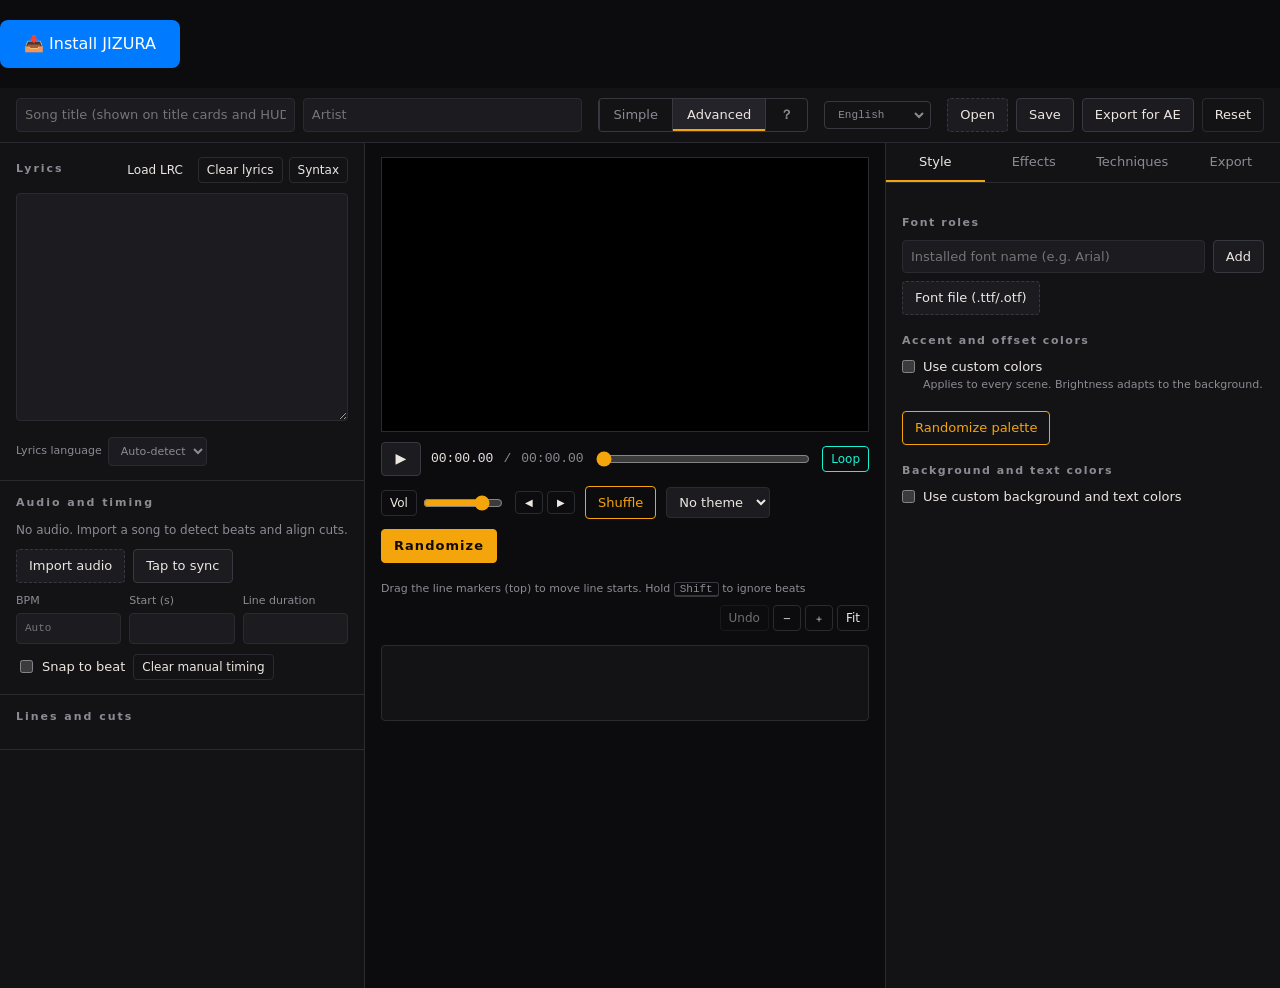
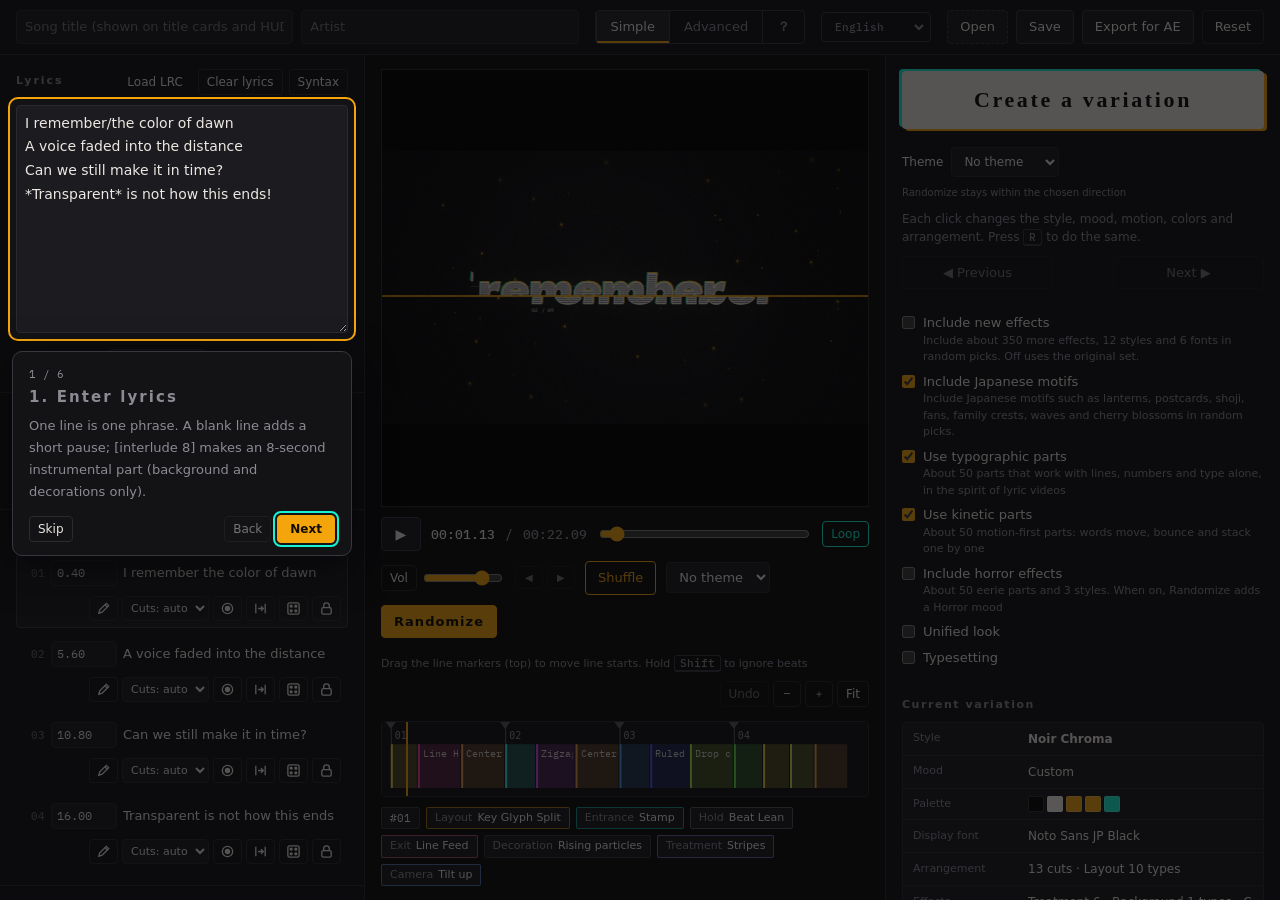
